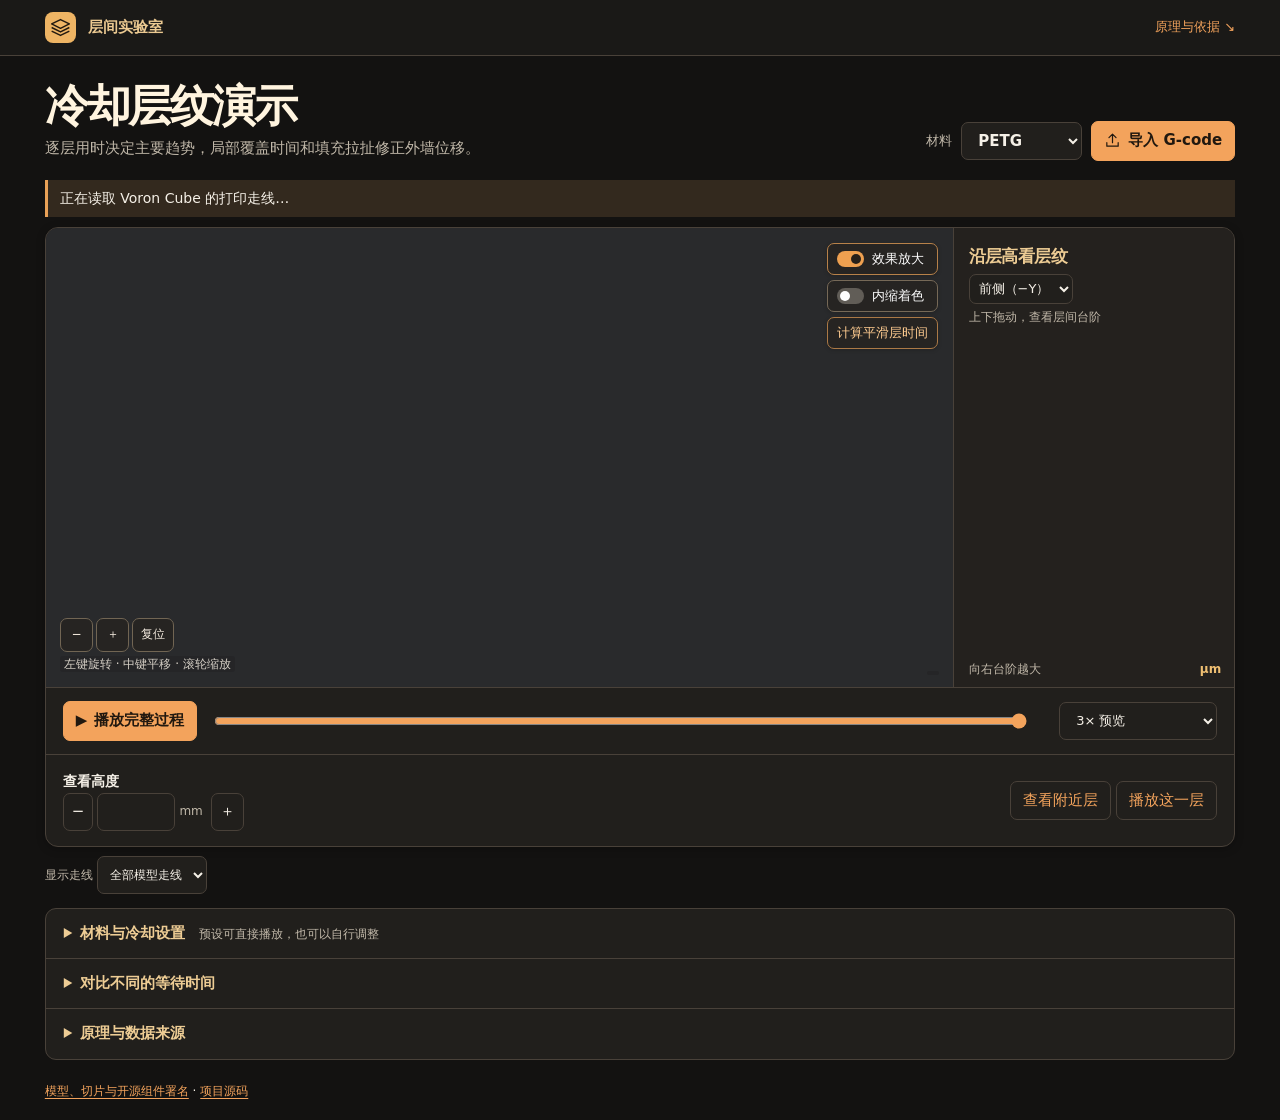
==== demo/index.html @ 0f44fe1d "Use the terminal toolpath as the thermal upper boundary" ====
<!doctype html>
<html lang="zh-CN"><head><meta charset="utf-8"><meta name="viewport" content="width=device-width, initial-scale=1"><meta name="color-scheme" content="dark"><title>冷却层纹演示 · 层间实验室</title><style>
:root{color-scheme:dark;--ink:#f5f0e7;--sub:#c1b8a9;--line:#494139;--surface:#211f1c;--paper:#131211;--accent:#f3a35c;--amber:#efbf72;--mono:"IBM Plex Mono",Consolas,monospace;--sans:"Instrument Sans","Microsoft YaHei UI","PingFang SC",system-ui,sans-serif}*{box-sizing:border-box}body{margin:0;background:var(--paper);font:15px/1.55 var(--sans);color:var(--ink)}h1,h2,h3,p{margin:0}button,input,select{font:inherit}button,select,summary,input[type=range]{cursor:pointer}button,select,input[type=number]{border:1px solid var(--line);border-radius:7px;background:var(--surface);color:var(--ink);padding:7px 12px;min-height:38px}button:hover,select:hover{border-color:var(--accent)}button:disabled{opacity:.48;cursor:default}button:focus-visible,select:focus-visible,input:focus-visible,a:focus-visible,summary:focus-visible,canvas:focus-visible{outline:3px solid #ffb878;outline-offset:2px}[hidden]{display:none!important}a{color:var(--accent);text-underline-offset:3px}.shell{width:min(1370px,calc(100% - clamp(24px,7vw,108px)));margin:auto}.mast{border-bottom:1px solid var(--line);background:#1a1917}.mast .shell{height:55px;display:flex;align-items:center;gap:12px}.brand{font-weight:760}.brandicon{width:31px;height:31px;border-radius:8px;background:var(--accent);display:grid;place-items:center;color:white}.brandicon svg{width:23px}.mast a{margin-left:auto;font-size:13px;text-decoration:none}.intro{display:flex;justify-content:space-between;gap:20px;align-items:flex-end;padding:25px 0 19px}.intro h1{font-size:clamp(29px,3.4vw,46px);letter-spacing:-.05em;line-height:1.18}.intro p{margin-top:5px;color:var(--sub)}.choose{display:flex;gap:9px;align-items:center;flex-wrap:wrap}.choose label{color:var(--sub);font-size:13px}.choose select{font-weight:650}.upload,.primary{background:var(--accent);border-color:var(--accent);color:white;font-weight:650;display:inline-flex;align-items:center;justify-content:center;gap:7px}.upload svg,.primary svg,.icon svg{width:17px;height:17px;stroke:currentColor;fill:none;stroke-width:1.7;stroke-linejoin:round;stroke-linecap:round}.status{padding:8px 12px;border-left:3px solid #e9a157;margin-bottom:10px;background:#33291e;font-size:14px}.plateBox{display:flex;gap:9px;align-items:center;margin:6px 0}.lab{border:1px solid var(--line);border-radius:13px;overflow:hidden;background:var(--surface);box-shadow:0 2px 8px #00000040}.core{display:grid;grid-template-rows:minmax(0,1fr);grid-template-columns:minmax(0,1fr) clamp(215px,22vw,293px);height:clamp(390px,51vh,570px)}.viewport{position:relative;min-height:0;contain:strict;background:#292a2c;color:#f4f0e9;overflow:hidden;min-width:0}.stage{position:absolute;inset:0;width:100%;height:100%;display:block;cursor:grab;touch-action:none}.stage:active{cursor:grabbing}.stageHead{position:absolute;z-index:1;inset:15px 15px auto 18px;display:flex;justify-content:space-between;gap:12px;align-items:start;pointer-events:none}.stageHead h2{font:650 clamp(18px,2.1vw,27px)/1.2 var(--sans);letter-spacing:-.035em;overflow-wrap:anywhere}.modelTitle{max-width:65%;text-shadow:0 1px 4px #171719;background:linear-gradient(100deg,#252527db,#25252700)}.modelTitle small,.stageBottom small{color:#d6d0c6;font-size:12px}.switch{pointer-events:auto;display:flex;align-items:center;gap:8px;background:#262422f2;border-color:#766957;color:white;font-size:13px;white-space:nowrap;line-height:1.25}.switch i{position:relative;width:27px;height:16px;border-radius:10px;background:#615d57}.switch i::before{content:"";position:absolute;left:3px;top:3px;width:10px;height:10px;border-radius:50%;background:white;transition:transform .22s ease}.switch[aria-checked=true] i{background:#eea050}.switch[aria-checked=true] i::before{transform:translateX(11px);background:#26201a}@media(prefers-reduced-motion:reduce){.switch i::before{transition:none}}.stageBottom{pointer-events:none;position:absolute;left:14px;right:14px;bottom:12px;display:flex;justify-content:space-between;align-items:flex-end;gap:8px}.stageBottom>*{pointer-events:auto}.tools{display:flex;gap:3px;align-items:center;flex-wrap:wrap}.tools button{background:#262422f2;color:#f7eee1;border-color:#716553;min-height:34px;font-size:12px;padding:5px 8px}.tools .icon{width:33px;display:grid;place-items:center}.legend{color:#f4e4ce;font-size:12px;line-height:1.5;display:flex;align-items:center;gap:5px;text-shadow:0 1px 2px #000}.legend i{width:clamp(42px,5vw,76px);height:7px;border-radius:4px}.pin{position:absolute;pointer-events:none;display:flex;gap:5px;align-items:center;transform:translate(-3px,-50%);color:#ffe3a9;font:11px var(--mono)}.pin i{width:7px;height:7px;border:1.5px solid #ffc27d;border-radius:50%;background:#493622}.pin b{background:#292118eb;padding:2px 4px;border-radius:3px}.fallback{font-size:10px;color:#d0c2b0}.rail{min-width:0;min-height:0;overflow:hidden;padding:15px 13px 9px 15px;background:#24211e;display:flex;flex-direction:column;border-left:1px solid var(--line)}.rail h2{font-size:17px;letter-spacing:-.035em}.rail small{font-size:12px;color:var(--sub)}.profileBox{position:relative;flex:1 1 0;min-height:0;min-width:0;contain:strict}.profile{display:block;position:absolute;inset:0;width:100%;height:100%;touch-action:none;cursor:ns-resize}.railFoot{display:flex;justify-content:space-between;font-size:12px;color:var(--sub)}.railFoot b{color:var(--amber)}.transport{display:flex;align-items:center;gap:15px;padding:13px 17px;border-top:1px solid var(--line);border-bottom:1px solid var(--line)}.primary{min-width:130px}.clock{font:13px var(--mono);font-variant-numeric:tabular-nums;color:var(--sub);white-space:nowrap}#progress{accent-color:var(--accent);min-width:48px;flex:1;height:30px}.transport select{font-size:13px}.inspect{display:grid;grid-template-columns:auto minmax(0,1fr) auto;gap:16px;align-items:center;padding:15px 17px}.inspect label{font-weight:680;font-size:14px}.heightCtl{display:flex;align-items:center;gap:4px}.heightCtl input{width:78px;padding:5px;text-align:center;font:600 14px var(--mono)}.heightCtl button{padding:5px 8px}.heightCtl span{font-size:12px;color:var(--sub);margin-right:4px}.insight{font-size:14px}.insight b{color:var(--amber)}.insight small{color:var(--sub);font-size:12px;display:block}.plain{color:var(--accent);background:transparent}.extras{margin:14px 0 22px;border:1px solid var(--line);border-radius:11px;background:var(--surface)}details{padding:0 18px}details+details{border-top:1px solid var(--line)}summary{padding:13px 0;font-weight:650}summary span{font-weight:400;font-size:12px;color:var(--sub);margin-left:9px}.inner{padding:0 0 16px}.fields{display:grid;grid-template-columns:repeat(4,minmax(0,1fr));gap:12px}.fields label{display:flex;flex-direction:column;color:var(--sub);font-size:13px;gap:4px}.fields input{width:100%;font-family:var(--mono)}.actions{display:flex;gap:10px;align-items:center;margin:10px 0}.actions button,.actions select{font-size:13px}.hint,.sources p,.sources li{color:var(--sub);font-size:13px}.sources{display:grid;gap:9px}.sources h3{font-size:15px}.sources ul{margin:0;padding-left:21px}.sources code{overflow-wrap:anywhere}.sources p{line-height:1.75}.provenance{display:flex;justify-content:space-between;align-items:center;gap:8px;font-size:12px;color:var(--sub);margin:9px 0}.provenance button{background:none;border:0;padding:0;color:var(--accent);min-height:26px}.mobileOnly{display:none}
@media(max-width:820px){.shell{width:calc(100% - 26px)}.intro{align-items:start;flex-direction:column;gap:12px}.core{grid-template-columns:minmax(0,1fr) 190px}.inspect{grid-template-columns:auto 1fr}.insight{grid-column:1/-1;grid-row:2}.inspect>.plain{justify-self:end}.stageBottom{align-items:end}.stageHead{left:12px;right:9px}.stageHead h2{font-size:18px}.fields{grid-template-columns:repeat(3,1fr)}}
@media(max-width:600px){.shell{width:calc(100% - 16px)}.mast .shell{height:44px}.intro{padding:16px 3px 12px}.intro p{font-size:13px}.choose{gap:6px}.choose label{font-size:12px}.choose select,.upload{font-size:13px;padding:5px 7px}.core{height:368px;grid-template-columns:minmax(0,1fr) clamp(90px,25vw,144px)}.rail{padding:8px 4px 8px 5px}.rail h2{font-size:13px}.rail small,.railFoot{font-size:10px}.railFoot{display:block}.stageHead{left:8px;top:8px;flex-direction:column;gap:5px}.modelTitle{max-width:100%}.stageHead h2{font-size:15px}.modelTitle small{font-size:10px}.switch{font-size:11px;padding:4px 6px;min-height:28px}.stageBottom{left:6px;right:6px;bottom:6px;flex-direction:column-reverse;align-items:start;gap:5px}.stageBottom small{display:none}.tools{gap:2px}.tools button{padding:4px 5px;min-height:30px}.tools .icon{width:28px}.legend,.colorbar{display:flex;align-items:center;gap:5px}.transport{display:grid;grid-template-columns:1fr auto auto;gap:6px;padding:10px}.primary{min-width:0;justify-self:start;font-size:13px}.transport #progress{grid-column:1/-1;width:100%;grid-row:2}.transport select,.clock{font-size:11px}.inspect{padding:10px;gap:7px}.inspect label{font-size:12px}.heightCtl button,.heightCtl input,.inspect>.plain{min-height:32px;font-size:12px}.heightCtl input{width:62px}.insight{font-size:13px}.fields{grid-template-columns:repeat(2,minmax(0,1fr))}summary span{display:none}.actions{flex-wrap:wrap}.provenance{align-items:start}.desktopOnly{display:none}.mobileOnly{display:inline}.pin b{font-size:9px}}@media(max-width:360px){.heightCtl{gap:1px}.transport{gap:3px}.core{grid-template-columns:minmax(0,1fr) 82px}.tools button{font-size:11px}}
.provenance{flex-wrap:wrap}.pathOptions{display:flex;flex-wrap:wrap;gap:8px 14px;align-items:center}.pathOptions label{white-space:nowrap}.pathOptions select{font-size:inherit;padding:5px 8px}
#freshLine{position:absolute;left:0;top:0;pointer-events:none;z-index:2}#freshLine{height:3px;background:#ffa044;transform-origin:0 50%;border-radius:2px}.layerActions{display:flex;gap:5px;flex-wrap:wrap;justify-content:end}

.brandicon,.upload,.primary{color:#21180f}.brandicon{background:#eeb464}.brand{color:#ebc991}.intro h1{color:#fff4df}.plain:hover,.mast a:hover{text-decoration:underline}
.upload:hover,.primary:hover{background:#ffb675}.stageBottom small{background:#252527d9;border-radius:3px;padding:1px 4px}
.bedGrid{position:absolute;inset:0;width:100%;height:100%;display:block;pointer-events:none}
.stageHead .switch,.stageBottom .switch{box-shadow:0 1px 4px #0003}.switch[aria-checked=true]{border-color:#b78149}
.colorbar{display:flex;align-items:flex-end;flex-direction:column;gap:6px}
.legend,.filamentKey{background:#252527e8;border-radius:4px;padding:2px 6px}
.filamentKey{display:flex;gap:5px;align-items:center;flex-wrap:wrap;max-width:180px;color:#f0e9de;font-size:12px;line-height:1.5}
.filamentKey i{width:12px;height:12px;border:1px solid #b5aea5;border-radius:50%;display:inline-block}
.fieldSwitch{min-height:32px;padding:5px 9px}.rail h2,summary{color:#edcc94}.legend{white-space:nowrap;font-variant-numeric:tabular-nums}
@media(max-width:600px){.colorbar{flex-direction:row-reverse;align-items:center;flex-wrap:wrap;justify-content:flex-end}.filamentKey,.legend{font-size:10px}.fieldSwitch{min-height:28px}.filamentKey{max-width:82px}.filamentKey i{width:9px;height:9px}}
#probeSide{align-self:flex-start;max-width:100%;font-size:13px;min-height:30px;padding:3px 5px;margin:4px 0}
@media(max-width:600px){#probeSide{font-size:11px;padding:2px 0}}
.lateralChoice{display:inline-flex;align-items:center;gap:8px;font-weight:650;cursor:pointer}.lateralChoice input{margin:0;width:17px;height:17px;accent-color:var(--accent)}.lateralHint{margin:3px 0 14px}
.playClocks{display:grid;gap:2px;font:13px var(--mono);font-variant-numeric:tabular-nums;white-space:nowrap}
.playClocks .clock{color:var(--sub);font-size:.82em}
@media(max-width:720px){.playClocks{font-size:11px}}
@media(max-width:600px){.core{grid-template-columns:minmax(0,1fr) clamp(114px,28vw,152px)}}
</style><link rel="stylesheet" href="smooth.css?v=preview-busy-2"></head><body>
<script src="voron-gcode.js"></script><script src="smooth-package.js?v=live-curve-1"></script><script src="smooth-example.js?v=live-curve-1"></script><script src="smooth-worker.js?v=live-curve-1"></script><script src="slicer-open.js"></script><script src="smooth-cache.js?v=live-curve-2"></script><script src="smooth-ui.js?v=preview-busy-1"></script>
<header class="mast"><div class="shell"><span class="brandicon" aria-hidden="true"><svg viewBox="0 0 26 26" fill="none" stroke="currentColor" stroke-width="1.6" stroke-linejoin="round"><path d="m3 9 10-5 10 5-10 5zM3 13l10 5 10-5M3 17l10 5 10-5"/></svg></span><span class="brand">层间实验室</span><a id="helpLink" href="#basis">原理与依据 ↘</a></div></header>
<main class="shell"><div class="intro"><div><h1>冷却层纹演示</h1><p>逐层用时决定主要趋势，局部覆盖时间和填充拉扯修正外墙位移。</p></div><div class="choose"><label for="material">材料</label><select id="material"><option value="pla">PLA</option><option value="petg" selected>PETG</option><option value="plaCF">PLA-CF</option><option value="petgHF">PETG-HF</option><option value="tpu95">TPU-95A</option><option value="tpu75">TPU-75A</option><option value="pa6CF">PA6-CF</option><option value="abs">ABS</option><option value="custom">自定义材料</option></select><button id="upload" class="upload"><svg aria-hidden="true" viewBox="0 0 24 24"><path d="M12 15V3m-5 5 5-5 5 5M4 15v5h16v-5"/></svg>导入 G-code</button><input id="file" type="file" accept=".gcode,.gco,.gc,.gcode.3mf,.3mf" hidden></div></div>
<p id="materialNote" class="status" role="status" hidden></p><div id="fileStatus" class="status" role="status" hidden></div><div id="plateBox" class="plateBox" hidden><label for="plate">选择打印盘</label><select id="plate"></select><button id="loadPlate">载入这盘</button></div>
<div class="lab"><div class="core"><section class="viewport" id="viewport" aria-label="模型预览"><canvas id="bedGrid" class="bedGrid" aria-hidden="true"></canvas><canvas id="stage" class="stage" tabindex="0" aria-label="打印模型。左键拖动旋转，按住中键拖动平移，滚轮缩放。方向键旋转，Shift 加方向键平移，Home 复位。"></canvas><div class="stageHead"><div class="modelTitle"><h2 id="modelTitle"></h2><small id="dimensions"></small><br><span id="fallback" class="fallback" hidden>二维投影</span></div><div class="viewSwitches" role="group" aria-label="3D 视图开关"><button id="amplify" type="button" role="switch" aria-checked="true" title="开启时按 20 倍显示冷缩位移，关闭时按原始比例显示" class="switch"><i aria-hidden="true"></i><span>效果放大</span></button><button type="button" class="switch fieldSwitch" id="color" role="switch" aria-checked="false"><i aria-hidden="true"></i><span>内缩着色</span></button><button type="button" class="switch" id="smoothSwitch" aria-controls="smoothPanel"><i aria-hidden="true"></i><span id="smoothAction">计算平滑层时间</span></button></div></div>
<i id="freshLine" aria-hidden="true" hidden></i><div class="pin" id="pin" hidden><i></i><b id="pinZ"></b></div><div class="stageBottom"><div><div class="tools"><button id="zout" class="icon" aria-label="缩小" title="缩小">−</button><button id="zin" class="icon" aria-label="放大" title="放大">＋</button><button id="home" title="恢复初始视角">复位</button></div><small>左键旋转 · 中键平移 · 滚轮缩放</small></div><div class="colorbar"><div class="filamentKey" id="filamentKey" aria-label="切片耗材颜色"></div><div class="legend" id="legend" title="蓝色内缩少，红色内缩多。颜色表示区域自身的收缩量。色阶取自原始走线冷却后的外墙，播放和平滑前后共用。" hidden><span>内缩</span><span id="colorLow"></span><i aria-hidden="true"></i><span id="colorHigh"></span></div></div></div></section>
<aside class="rail"><h2 id="railTitle">沿层高看层纹</h2><select id="probeSide" aria-label="观察哪一侧的外墙" title="按打印板方向选择外墙"><option value="0">前侧（−Y）</option><option value="1">后侧（+Y）</option><option value="2">左侧（−X）</option><option value="3">右侧（+X）</option></select><small>上下拖动，查看层间台阶</small><div id="profileBox" class="profileBox"><canvas id="profile" class="profile" tabindex="0" role="slider" aria-label="沿模型高度查看附近层" aria-orientation="vertical"></canvas></div><div id="profileKey" class="profileKey" hidden><span class="keyOriginal">原始</span><span class="keySmooth">平滑后</span></div><div class="railFoot" id="railFoot"><span>向右台阶越大</span><b title="1 微米等于 0.001 毫米">µm</b></div></aside></div>
<div class="transport"><button id="play" class="primary"><span aria-hidden="true" id="playSym">▶</span><span id="playLabel">播放完整过程</span></button><input id="progress" aria-label="打印与冷却进度" type="range" min="0" max="10000" value="10000"><div class="playClocks"><span id="previewClock"></span><span id="clock" class="clock"></span></div><select id="speed" aria-label="播放速度"><option value=".5">0.5× 预览</option><option value="1">1× 预览</option><option value="2">2× 预览</option><option value="3" selected>3× 预览</option><option value="4">4× 预览</option><option value="0">打印机原速</option><option value="-1">整件快览（12 秒）</option></select></div>
<div class="inspect"><div><label for="height">查看高度</label><div class="heightCtl"><button id="down" aria-label="降低一层">−</button><input type="number" id="height" step="any" inputmode="decimal"><span>mm</span><button id="up" aria-label="升高一层">＋</button></div></div><div class="insight"><b id="phase"></b><span id="message"></span><small id="detail"></small></div><div class="layerActions"><button class="plain" id="whole">查看附近层</button><button class="plain" id="layerPlay" title="从当前层开头逐线回放">播放这一层</button></div></div></div>
<section id="smoothPanel" class="smoothPanel" aria-label="层时间平滑" hidden>
 <div class="smoothHeading"><div><h2>层时间平滑</h2><p>调节填充速度，让相邻层的打印时间过渡得更平缓。</p></div>
 <div class="exportWrap"><div class="splitButton"><button type="button" id="smoothExport" disabled>导出平滑 G-code</button><button type="button" id="exportMenuButton" aria-label="选择切片器打开 G-code" aria-expanded="false" aria-controls="exportMenu" disabled>▾</button></div>
 <div id="exportMenu" class="exportMenu" hidden><button type="button" data-slicer="bambu">在 Bambu Studio 中打开</button><button type="button" data-slicer="orca">在 OrcaSlicer 中打开</button></div></div></div>
 <div class="smoothControls"><div class="strengthCtl"><div class="strengthLabel"><label for="strength">平滑度 <output id="strengthValue" for="strength">自动</output></label><span class="strengthActions"><button type="button" id="calculateStrength" hidden>重试走线复核</button><button type="button" id="smoothAuto" aria-pressed="true">自动选参</button></span></div>
 <input id="strength" type="range" min="0" max="100" step="0.5" value="65" aria-describedby="strengthHint"><small id="strengthHint">拖动预览每层用时和时间成本。松手后按实际走线更新 3D。</small></div>
 <div class="timeMetric"><span>平滑后预计整盘用时</span><strong id="smoothTotal">—</strong></div><div class="timeMetric"><span>相对原盘</span><strong id="smoothCost">—</strong></div></div>
 <div class="chartHead"><h3>每层打印时间</h3><div class="profileKey"><span class="keyOriginal">原始</span><span class="keySmooth">平滑后</span></div></div>
 <svg id="timeCurve" role="img" aria-label="原始与平滑后的逐层打印时间对比" viewBox="0 0 700 160"></svg>
 <div class="smoothFoot"><span id="smoothStatus" role="status"></span><span id="layerReadout"></span></div></section>
<div class="provenance"><div class="pathOptions"><label>显示走线 <select id="scope"><option value="all">全部模型走线</option><option value="walls">只看墙</option></select></label><label id="objectBox" hidden>分析物件 <select id="objectPick"></select></label></div><span id="fileInfo"></span><button id="demo" hidden>恢复 Voron 示例</button></div>
<div class="extras"><details id="settings"><summary>材料与冷却设置 <span>预设可直接播放，也可以自行调整</span></summary><div class="inner"><label class="lateralChoice"><input id="includePull" type="checkbox" checked>考虑填充牵拉</label><p class="hint lateralHint">按连通区域内已经铺设的填充估算牵拉，附加位移最多为该点基础位移的 0.5%。</p><div class="fields" id="fields"></div><div class="actions"><button id="apply" class="primary">应用参数</button><button id="restore">恢复材料预设</button></div><p class="hint" id="freeEstimate"></p><p class="hint" id="paramNote" role="status"></p></div></details>
<details><summary>对比不同的等待时间</summary><div class="inner"><div class="actions"><label for="scenario">每层打印多久</label><select id="scenario"><option value="raw">按原切片</option><option value="equal">每层用时相同</option><option value="delay">让这个高度多等 12 秒</option></select></div><p class="hint" id="scenarioNote"></p></div></details>
<details id="basis"><summary>原理与数据来源</summary><div class="inner sources"><section><h3>为什么会有一道纹？</h3><p>刚挤出的塑料遇冷会缩，下层会牵住它。这个演示假设，上面再盖一层后，它能继续向里移动的份额又少了一些。相邻两层等的时间不同，就可能在同一面墙上留下高低差。打开「内缩着色」后，颜色显示内缩量，1 微米（µm）等于 0.001 毫米。等距细线是每一层挤出线自身的纹理。Prusa 的 Benchy 案例还观察到填充结构和打印次序的影响。<a href="https://help.prusa3d.com/article/the-benchy-hull-line_124745">Prusa 工程案例</a> · <a href="https://doi.org/10.1016/j.procir.2026.01.109">PETG 打印热历史研究</a></p></section>
<section><h3>材料参数与收缩率</h3>
<p>仿真需要知道一段线每降 1 °C 会缩短多少，这个量叫线膨胀系数。三种材料采用同一研究中打印试条的测量值，单位为 µm/(m·K)。PLA 为 84.9，PETG 为 78.0（试验使用 CPE 型 PETG），短碳纤维填充的 PLA-CF 为 38.5。这些数值是 −80 至 40 °C 的平均值。模型将其近似用于环境温度至玻璃化温度之间，并在 XY 平面使用同一个系数。纤维的含量和取向会影响实际结果。<a href="https://cronfa.swan.ac.uk/Record/cronfa59454/Download/59454__22455__e558b89b376c45b59c1876ab41790168.pdf">打印试条膨胀实验，表 62</a></p>
<p>三款对应材料的厂家数据表给出了玻璃化温度和 23 °C 下的模塑收缩率（ISO 294）。下列百分数用于查阅。仿真计算采用上面的线膨胀系数。</p>
<ul><li>PLA 的玻璃化温度为 63 °C，模塑收缩率为 0.1–0.3%。<a href="https://www.sunlu.com/public/upload/file/20260325/41f54cbe-97b7-4e75-b876-de77a57d4ed0.pdf?filename=TDS%28English%29">PLA 数据表</a></li>
<li>PETG 的玻璃化温度为 79.4 °C，模塑收缩率为 0.1–0.5%。<a href="https://media.sunlu.com/prod/20260327/67b08c19-2c1c-4fbf-a4a0-573a320abf3c.pdf?filename=TDS">PETG 数据表</a></li>
<li>PLA-CF 的玻璃化温度为 59 °C，模塑收缩率为 0.3–1.1%。另一款短纤维配方的玻璃化温度为 61.8 °C，数据表将热收缩率列为 N/A。<a href="https://www.sunlu.com/public/upload/file/20260325/84db2524-fd9f-4147-ae13-f57ec3cdacf0.pdf?filename=TDS%28%E4%B8%AD%E6%96%87%29">PLA-CF 数据表</a> · <a href="https://www.poly-maker.jp/download/TDS/PolyLite_PLA-CF_TDS_US_5.1.pdf">另一配方数据表</a></li></ul>
<p>实际打印件还受到走线、附着和冷却工况影响。一组同机实验中，PLA 成品相对设计尺寸在 X、Y 方向分别缩短约 0.63%、0.35%，PETG 分别缩短约 0.76%、0.54%。这些是整件尺寸变化。右侧曲线表示冷却造成的相邻外墙台阶，单位为微米。<a href="https://ieworldconference.org/content/WP2021/Papers/GDRKMCC_21_35.pdf">打印件尺寸实验，表 1</a></p>
<p>用于比较的 PLA、PETG、PLA-CF 和 PA6-CF 均取 25 °C 环境温度。PLA 和 PLA-CF 的沉积温度取 220 °C，PETG 取 255 °C。ABS 沿用原有演示工况，空气温度为 50 °C，沉积温度为 260 °C，玻璃化温度和线膨胀系数取 92 °C 和 86 µm/(m·K)。冷却时间常数和附着约束可按实测值调整。<a href="https://doi.org/10.3390/ma17184668">ABS 打印试样，表 2</a></p>
<p><strong>PA6-CF</strong> 采用大尺寸颗粒挤出试验中的 40% 短碳纤维 PA6。该研究的喷嘴为 280 °C，DSC 测得玻璃化温度为 67 °C。打印样条沿走线方向的线膨胀系数为 3.2 µm/(m·K)，沿层高为 70 µm/(m·K)。预设取沿线值近似外墙一圈的长度变化，碳纤维含量、方向、结晶和水分都会限制这一结果的适用范围。另一款 20% 碳纤维耗材的厂家试件标称为 40 mm，打印后 XY 为 40.10 mm，Z 为 39.90 mm。<a href="https://pegoretti.dii.unitn.it/resources/Untitled-Folder/Papers/322-Barera_JMEP-2023.pdf">打印方向与热膨胀实验，图 5</a> · <a href="https://fiberon.polymaker.com/wp-content/uploads/TDS_FIBERON-PA6-CF20_V1.0_EN.pdf">20% 碳纤维配方尺寸试验</a></p>
<p><strong>PETG-HF</strong> 的参考配方玻璃化温度为 66 °C，喷嘴推荐范围为 230–260 °C。查阅的高速配方资料中缺少有测量条件的线膨胀系数。预览按 PLA 的自由线收缩率和对应热历史估算。填入对应配方的实测系数后可作为自定义材料计算。<a href="https://store.bblcdn.com/s6/default/20423d7f839c4a66b9712508549c68b4/Bambu_PETG_HF_TDS.pdf">高流量配方数据表</a> · <a href="https://media.sunlu.com/prod/20260710/59051801783648775891.pdf?filename=TDS">另一高速配方数据表</a></p>
<p><strong>TPU-95A、TPU-75A</strong> 的数字表示邵氏 A 硬度。95A 参考配方的玻璃化温度为 −25 °C，推荐喷嘴温度为 220 °C。75A 参考配方推荐 240–250 °C。两种 TPU 暂无适用的收缩参数，预览沿用原走线与时序，按 PLA 的收缩率及热参数演示。预测弹性外墙冷却后的位移还需描述硬段、软段和随时间松弛的应力。<a href="https://move.forward-am.com/hubfs/AES%20Documentation/Flexible%20Filaments/TPU%2095A/TDS/Ultrafuse_TPU-95A_TDS_EN_v1.0.pdf?hsLang=en">95A 配方数据表</a> · <a href="https://kexcelled3d.com/products/the-k8-tpu-75a">75A 配方资料</a> · <a href="https://doi.org/10.3390/polym13203551">打印 TPU 的热转变实验</a></p></section>
<section><h3>走线、冷却和附着怎么计算？</h3>
<p>「预览」显示观看用时，3× 会把 1× 的观看时间缩短到三分之一。整件 1× 预览按层数安排在 24 秒至 3 分钟内。「播放这一层」会把观看时间留给选中的层。打印时，银灰色喷嘴按当前 G-code 时刻显示位置，橙线标出当前挤出段。空移时喷嘴跟随移动，停留时保持原位，打印结束后隐藏。「仿真」时钟用于计算冷却和层间附着，选择「打印机原速」可按这个时钟观看。「整件快览」用约 12 秒播放整件。</p><p>开启「效果放大」时，已沉积模型的冷缩位移按 20 倍显示，曲线和读数仍为仿真估算值。外墙和填充的位移不同时，放大后两条走线可能相互遮挡，让外墙的颜色看起来断续。选「只看墙」可以单独检查外墙，再关闭「效果放大」对照原始比例。</p><p>喷嘴几何取自 <a href="https://github.com/OrcaSlicer/OrcaSlicer/blob/v2.5.1/resources/profiles/BBL/bbl-3dp-hotend.stl">OrcaSlicer 2.5.1 的 BBL 热端模型</a>（AGPL-3.0），本页缩小显示。深色打印板沿用 <a href="https://github.com/bambulab/BambuStudio/blob/master/src/slic3r/GUI/PartPlate.cpp">Bambu Studio 网格</a>的 10 mm 间距和 50 mm 主线。</p>
<p>每个采样点按本处沉积时刻开始冷却。长直线分段插值，保留端点和走线顺序。顶、底高度相接时，按上下两条线的宽度和中心线距离估算局部搭接率。机械约束综合了搭接率、下层冷却后的刚度和界面黏结程度。以两侧初温的均值估算界面初温，用界面高于玻璃化温度的持续时间近似黏结程度。下层较冷可能更硬，同时界面可黏结的时间也可能更短。相连份额还会随下方线段在粘合之后的继续冷缩而移动，这里只近似传递一层。床面单独处理；有空气间隙的支撑或悬空处取零直接接触。多个接触候选取搭接最大的线段。上层覆盖也按本处实际到访时刻计算，覆盖后允许短时再加热，后续收缩受到额外约束。右侧曲线估计冷却给相邻两层外墙增加了多大的台阶（µm）。两层一起平移时，曲线读数为零。20 倍放大只影响模型显示。内缩着色显示各点相对本区域中心的收缩量。</p>
<p>相邻两层共同冷却。整层用时和下层余温决定 98% 的收缩应变，同一点的覆盖时差和搭接约束占 2%。同层各处共用一条主冷却曲线，贴床处另受热床限制。同一高度上，挤出线按实际线宽接触分区。每个区域绕自己的外墙范围中点收缩，所以同样的层时间变化在大船壳和独立小柱上产生的位移不同。下层搭接仍参与约束。在走线分开或汇合的高度，按下层实际搭接面积估计支撑位置的移动。每个区域承接一个整体平移，随后独立冷缩。缺少外墙标签时依次采用其他墙和所有走线的范围。填充可额外牵拉最多 0.5% 的基础位移。权重是用于对比切片的预设，尚待实物标定。相关实验研究讨论了沉积热历史和机械变形。<a href="https://doi.org/10.3390/polym14173482">ABS 热力耦合与试验对照</a> · <a href="https://doi.org/10.1039/C7SM00950J">NIST 层间焊合实验</a></p><p>内置 Voron Design Cube V8 来自工作区切片，署名煤球，许可 BY。原切片使用磨砂 PETG。示例使用项目的加减速估时，参考点到访时刻用于调整对照实验的时间轴。曲线可沿前、后、左、右观察。在所选侧横向取最多 41 处，配对上下两层能搭接且朝向相近的可见外墙。比较两层沿墙面法线的冷却位移差，取绝对值的第 90 百分位，作为该层较明显台阶的代表值。首层受热床约束，曲线从第 3 层与第 2 层的比较开始。其余空白处表示没有可比较的外墙。左轴是切片高度，右轴是对应的层号。左右前后依打印板坐标，物件朝向取决于摆盘。若文件头提供模型打印总时长，按其统一校准各段用时。与内置示例内容完全相同的文件沿用其运动规划估时。换料、加速度和加热等待会使局部估时与真机有差异。</p><p>回放按实际顺序绘制模型的墙、填充、顶底面和桥接。「只看墙」保留内墙、外墙和悬垂墙。两种视图使用同一条时间轴，填充、支撑、擦料塔、空移和显式停留的用时都影响外墙等待时间。多物件切片可按识别到的物件编号切换，整盘用时共用。相邻层的局部接触参与计算，同层的墙与填充只要实际接触就参与传力。最后保留约八个冷却时间常数。等间隔与单层延时是对照实验。资料检索截至 2026-11-23。</p></section></div></details></div><p class="sourceCredit"><a href="licenses/NOTICES.html">模型、切片与开源组件署名</a> · <a href="https://github.com/Alexx-Powered/layer-time-smoother">项目源码</a></p></main>
<script type="application/octet-stream" id="hotendSTL">Umhpbm9jZXJvcyBCaW5hcnkgU1RMICggU2VwIDI1IDIwMjMgKQ0KICAgICAgICAgICAgICAgICAgICAgICAgICAgICAgICAgICAgICAgDQpwAgAAbyw5P4m7cz717iU/gTw6P40Lpz4AAAAAAmchP1Ugjz6uawA+XNwuP/lO9T2uawA+AABvLDk/ibtzPvXuJT+BPDo/jQunPgAAAABc3C4/+U71Pa5rAD6i8Uk/3yYPPgAAAAAAAHWiQj8a4y499e4lP6LxST/fJg8+AAAAAFzcLj/5TvU9rmsAPmdGMT8SNkW9rmsAPgAAdaJCPxrjLj317iU/ovFJP98mDz4AAAAAZ0YxPxI2Rb2uawA+9cJMPyQrZr0AAAAAAADhFyM/EpHVPvXuJT+ctR4/ZyH7PgAAAAAl0Qk/8ivXPq5rAD4CZyE/VSCPPq5rAD4AAOEXIz8SkdU+9e4lP5y1Hj9nIfs+AAAAAAJnIT9VII8+rmsAPoE8Oj+NC6c+AAAAAAAA49Q+P8FEH7717iU/9cJMPyQrZr0AAAAAZ0YxPxI2Rb2uawA+BHsoP2PmWb6uawA+AADj1D4/wUQfvvXuJT/1wkw/JCtmvQAAAAAEeyg/Y+ZZvq5rAD5Uf0I/kFB+vgAAAAAAAAHmAT8/WxE/9e4lP1568j4EDR8/AAAAAHhs0z7XRgg/rmsAPiXRCT/yK9c+rmsAPgAAAeYBPz9bET/17iU/XnryPgQNHz8AAAAAJdEJP/Ir1z6uawA+nLUeP2ch+z4AAAAAAAATBi4/2LOvvvXuJT9Uf0I/kFB+vgAAAAAEeyg/Y+ZZvq5rAD6hExU/49K5vq5rAD4AABMGLj/Ys6++9e4lP1R/Qj+QUH6+AAAAAKETFT/j0rm+rmsAPs/ZKz/J4Ni+AAAAAAAA2LOvPhMGLj/17iU/3cGYPomyNT8AAAAAxoyGPjquGz+uawA+eGzTPtdGCD+uawA+AADYs68+EwYuP/XuJT/dwZg+ibI1PwAAAAB4bNM+10YIP65rAD5eevI+BA0fPwAAAAAAAD9bET8B5gG/9e4lP8/ZKz/J4Ni+AAAAAKETFT/j0rm+rmsAPofF8D61CPq+rmsAPgAAP1sRPwHmAb/17iU/z9krP8ng2L4AAAAAh8XwPrUI+r6uawA+fl0KP9LoEb8AAAAAAAASkdU+4Rcjv/XuJT9+XQo/0ugRvwAAAACHxfA+tQj6vq5rAD7quag+OJoUv65rAD4AABKR1T7hFyO/9e4lP35dCj/S6BG/AAAAAOq5qD44mhS/rmsAPiKlwD63by2/AAAAAAAAibtzPm8sOb/17iU/IqXAPrdvLb8AAAAA6rmoPjiaFL+uawA+ptotPpIPIr+uawA+AACJu3M+byw5v/XuJT8ipcA+t28tvwAAAACm2i0+kg8iv65rAD4IWkI+1yQ9vwAAAAAAABrjLj11okK/9e4lPwhaQj7XJD2/AAAAAKbaLT6SDyK/rmsAPqDS8jqceSS/rmsAPgAAGuMuPXWiQr/17iU/CFpCPtckPb8AAAAAoNLyOpx5JL+uawA+6/PKuyv2P78AAAAAAADBRB++49Q+v/XuJT/r88q7K/Y/vwAAAACg0vI6nHkkv65rAD45sya+Oq4bv65rAD4AAMFEH77j1D6/9e4lP+vzyrsr9j+/AAAAADmzJr46rhu/rmsAPmYdS76JsjW/AAAAAAAA2LOvvhMGLr/17iU/Zh1LvomyNb8AAAAAObMmvjquG7+uawA+TzmgvtdGCL+uawA+AADYs6++EwYuv/XuJT9mHUu+ibI1vwAAAABPOaC+10YIv65rAD40R7++BA0fvwAAAAAAAAHmAb8/WxG/9e4lPzRHv74EDR+/AAAAAE85oL7XRgi/rmsAPiBv4L7yK9e+rmsAPgAAAeYBvz9bEb/17iU/NEe/vgQNH78AAAAAIG/gvvIr176uawA+BxwFv2ch+74AAAAAAADhFyO/EpHVvvXuJT8HHAW/ZyH7vgAAAAAgb+C+8ivXvq5rAD5tzQe/VSCPvq5rAD4AAOEXI78SkdW+9e4lPwccBb9nIfu+AAAAAG3NB79VII++rmsAPuyiIL+NC6e+AAAAAAAAbyw5v4m7c7717iU/7KIgv40Lp74AAAAAbc0Hv1Ugj76uawA+x0IVv/lO9b2uawA+AABvLDm/ibtzvvXuJT/soiC/jQunvgAAAADHQhW/+U71va5rAD4NWDC/3yYPvgAAAAAAAHWiQr8a4y699e4lPw1YML/fJg++AAAAAMdCFb/5TvW9rmsAPtKsF78SNkU9rmsAPgAAdaJCvxrjLr317iU/DVgwv98mD74AAAAA0qwXvxI2RT2uawA+YCkzvyQrZj0AAAAAAADj1D6/wUQfPvXuJT9gKTO/JCtmPQAAAADSrBe/EjZFPa5rAD5v4Q6/Y+ZZPq5rAD4AAOPUPr/BRB8+9e4lP2ApM78kK2Y9AAAAAG/hDr9j5lk+rmsAPr/lKL+QUH4+AAAAAAAAEwYuv9izrz717iU/v+Uov5BQfj4AAAAAb+EOv2PmWT6uawA+GfT2vuPSuT6uawA+AAATBi6/2LOvPvXuJT+/5Si/kFB+PgAAAAAZ9Pa+49K5Pq5rAD46QBK/yeDYPgAAAAAAAD9bEb8B5gE/9e4lPzpAEr/J4Ng+AAAAABn09r7j0rk+rmsAPl2Svb61CPo+rmsAPgAAP1sRvwHmAT/17iU/OkASv8ng2D4AAAAAXZK9vrUI+j6uawA+0ofhvtLoET8AAAAAAAASkdW+4RcjP/XuJT/Sh+G+0ugRPwAAAABdkr2+tQj6Pq5rAD6BDWu+OJoUP65rAD4AABKR1b7hFyM/9e4lP9KH4b7S6BE/AAAAAIENa744mhQ/rmsAPvhxjb63by0/AAAAAAAAibtzvm8sOT/17iU/+HGNvrdvLT8AAAAAgQ1rvjiaFD+uawA+puiOvZIPIj+uawA+AACJu3O+byw5P/XuJT/4cY2+t28tPwAAAACm6I69kg8iP65rAD5q57e91yQ9PwAAAAAAABrjLr11okI/9e4lP2rnt73XJD0/AAAAAKbojr2SDyI/rmsAPlwByT2ceSQ/rmsAPgAAGuMuvXWiQj/17iU/aue3vdckPT8AAAAAXAHJPZx5JD+uawA+5XvZPSv2Pz8AAAAAAADBRB8+49Q+P/XuJT/le9k9K/Y/PwAAAABcAck9nHkkP65rAD7GjIY+Oq4bP65rAD4AAMFEHz7j1D4/9e4lP+V72T0r9j8/AAAAAMaMhj46rhs/rmsAPt3BmD6JsjU/AAAAAAAAQyxzP2gJoD4AAACAAmchP1Ugjz6uawA+AmchP1Ugjz4UxyxBXNwuP/lO9T0UxyxBAABDLHM/aAmgPgAAAAACZyE/VSCPPq5rAD5c3C4/+U71PRTHLEFc3C4/+U71Pa5rAD4AAOaYfz8gqmU9AAAAgFzcLj/5TvU9rmsAPlzcLj/5TvU9FMcsQWdGMT8SNkW9FMcsQQAA5ph/PyCqZT0AAAAAXNwuP/lO9T2uawA+Z0YxPxI2Rb0UxyxBZ0YxPxI2Rb2uawA+AAA9LVY/xjoMPwAAAIAl0Qk/8ivXPq5rAD4l0Qk/8ivXPhTHLEECZyE/VSCPPhTHLEEAAD0tVj/GOgw/AAAAACXRCT/yK9c+rmsAPgJnIT9VII8+FMcsQQJnIT9VII8+rmsAPgAAZZp6P24nUb4AAACAZ0YxPxI2Rb2uawA+Z0YxPxI2Rb0UxyxBBHsoP2PmWb4UxyxBAABlmno/bidRvgAAAABnRjE/EjZFva5rAD4Eeyg/Y+ZZvhTHLEEEeyg/Y+ZZvq5rAD4AALCVKj9o4j4/AAAAgHhs0z7XRgg/rmsAPnhs0z7XRgg/FMcsQSXRCT/yK9c+FMcsQQAAsJUqP2jiPj8AAAAAeGzTPtdGCD+uawA+JdEJP/Ir1z4UxyxBJdEJP/Ir1z6uawA+AADfh2Q/QLzmvgAAAIAEeyg/Y+ZZvq5rAD4Eeyg/Y+ZZvhTHLEGhExU/49K5vhTHLEEAAN+HZD9AvOa+AAAAAAR7KD9j5lm+rmsAPqETFT/j0rm+FMcsQaETFT/j0rm+rmsAPgAAQLzmPt+HZD8AAACAxoyGPjquGz+uawA+xoyGPjquGz8UxyxBeGzTPtdGCD8UxyxBAABAvOY+34dkPwAAAADGjIY+Oq4bP65rAD54bNM+10YIPxTHLEF4bNM+10YIP65rAD4AAGjiPj+wlSq/AAAAgKETFT/j0rm+rmsAPqETFT/j0rm+FMcsQYfF8D61CPq+FMcsQQAAaOI+P7CVKr8AAAAAoRMVP+PSub6uawA+h8XwPrUI+r4UxyxBh8XwPrUI+r6uawA+AABuJ1E+ZZp6PwAAAIBcAck9nHkkP65rAD5cAck9nHkkPxTHLEHGjIY+Oq4bPxTHLEEAAG4nUT5lmno/AAAAAFwByT2ceSQ/rmsAPsaMhj46rhs/FMcsQcaMhj46rhs/rmsAPgAAxjoMPz0tVr8AAAAAh8XwPrUI+r6uawA+h8XwPrUI+r4UxyxB6rmoPjiaFL8UxyxBAADGOgw/PS1WvwAAAACHxfA+tQj6vq5rAD7quag+OJoUvxTHLEHquag+OJoUv65rAD4AAGgJoD5DLHO/AAAAAOq5qD44mhS/rmsAPuq5qD44mhS/FMcsQabaLT6SDyK/FMcsQQAAaAmgPkMsc78AAAAA6rmoPjiaFL+uawA+ptotPpIPIr8UxyxBptotPpIPIr+uawA+AAAgqmU95ph/vwAAAACm2i0+kg8iv65rAD6m2i0+kg8ivxTHLEGg0vI6nHkkvxTHLEEAACCqZT3mmH+/AAAAAKbaLT6SDyK/rmsAPqDS8jqceSS/FMcsQaDS8jqceSS/rmsAPgAAbidRvmWaer8AAAAAoNLyOpx5JL+uawA+oNLyOpx5JL8UxyxBObMmvjquG78UxyxBAABuJ1G+ZZp6vwAAAICg0vI6nHkkv65rAD45sya+Oq4bvxTHLEE5sya+Oq4bv65rAD4AAEC85r7fh2S/AAAAADmzJr46rhu/rmsAPjmzJr46rhu/FMcsQU85oL7XRgi/FMcsQQAAQLzmvt+HZL8AAACAObMmvjquG7+uawA+TzmgvtdGCL8UxyxBTzmgvtdGCL+uawA+AACwlSq/aOI+vwAAAABPOaC+10YIv65rAD5POaC+10YIvxTHLEEgb+C+8ivXvhTHLEEAALCVKr9o4j6/AAAAAE85oL7XRgi/rmsAPiBv4L7yK9e+FMcsQSBv4L7yK9e+rmsAPgAAPS1Wv8Y6DL8AAAAAIG/gvvIr176uawA+IG/gvvIr174UxyxBbc0Hv1Ugj74UxyxBAAA9LVa/xjoMvwAAAIAgb+C+8ivXvq5rAD5tzQe/VSCPvhTHLEFtzQe/VSCPvq5rAD4AAEMsc79oCaC+AAAAAG3NB79VII++rmsAPm3NB79VII++FMcsQcdCFb/5TvW9FMcsQQAAQyxzv2gJoL4AAACAbc0Hv1Ugj76uawA+x0IVv/lO9b0UxyxBx0IVv/lO9b2uawA+AADmmH+/IKplvQAAAADHQhW/+U71va5rAD7HQhW/+U71vRTHLEHSrBe/EjZFPRTHLEEAAOaYf78gqmW9AAAAgMdCFb/5TvW9rmsAPtKsF78SNkU9FMcsQdKsF78SNkU9rmsAPgAAZZp6v24nUT4AAAAA0qwXvxI2RT2uawA+0qwXvxI2RT0UxyxBb+EOv2PmWT4UxyxBAABlmnq/bidRPgAAAADSrBe/EjZFPa5rAD5v4Q6/Y+ZZPhTHLEFv4Q6/Y+ZZPq5rAD4AAN+HZL9AvOY+AAAAAG/hDr9j5lk+rmsAPm/hDr9j5lk+FMcsQRn09r7j0rk+FMcsQQAA34dkv0C85j4AAAAAb+EOv2PmWT6uawA+GfT2vuPSuT4UxyxBGfT2vuPSuT6uawA+AABo4j6/sJUqPwAAAAAZ9Pa+49K5Pq5rAD4Z9Pa+49K5PhTHLEFdkr2+tQj6PhTHLEEAAGjiPr+wlSo/AAAAABn09r7j0rk+rmsAPl2Svb61CPo+FMcsQV2Svb61CPo+rmsAPgAAxjoMvz0tVj8AAACAXZK9vrUI+j6uawA+XZK9vrUI+j4UxyxBgQ1rvjiaFD8UxyxBAADGOgy/PS1WPz0t1qFdkr2+tQj6Pq5rAD6BDWu+OJoUPxTHLEGBDWu+OJoUP65rAD4AAGgJoL5DLHM/AAAAgIENa744mhQ/rmsAPoENa744mhQ/FMcsQabojr2SDyI/FMcsQQAAaAmgvkMscz8AAAAAgQ1rvjiaFD+uawA+puiOvZIPIj8UxyxBpuiOvZIPIj+uawA+AAAgqmW95ph/PwAAAICm6I69kg8iP65rAD6m6I69kg8iPxTHLEFcAck9nHkkPxTHLEEAACCqZb3mmH8/AAAAAKbojr2SDyI/rmsAPlwByT2ceSQ/FMcsQVwByT2ceSQ/rmsAPgAAA3BMP1WLhj7yngo/AmchP1Ugjz4UxyxBp133Pb+fCz3utTpBWT8CPklObzzutTpBAAADcEw/VYuGPvKeCj8CZyE/VSCPPhTHLEFZPwI+SU5vPO61OkFc3C4/+U71PRTHLEEAAAHiVj+7FEE98p4KP1zcLj/5TvU9FMcsQVk/Aj5JTm887rU6Qc5sAz6tYsC77rU6QQAAAeJWP7sUQT3yngo/XNwuP/lO9T0UxyxBzmwDPq1iwLvutTpBZ0YxPxI2Rb0UxyxBAABpDzQ/0sjrPvKeCj8l0Qk/8ivXPhTHLEGIW+A9C+hRPe61OkGnXfc9v58LPe61OkEAAGkPND/SyOs+8p4KPyXRCT/yK9c+FMcsQadd9z2/nws97rU6QQJnIT9VII8+FMcsQQAAJ69SP23WL77yngo/Z0YxPxI2Rb0UxyxBzmwDPq1iwLvutTpBUUX+PWSR1LzutTpBAAAnr1I/bdYvvvKeCj9nRjE/EjZFvRTHLEFRRf49ZJHUvO61OkEEeyg/Y+ZZvhTHLEEAAHxpDz9oeiA/8p4KP3hs0z7XRgg/FMcsQb0JwT0p8YQ97rU6QYhb4D0L6FE97rU6QQAAfGkPP2h6ID/yngo/eGzTPtdGCD8UxyxBiFvgPQvoUT3utTpBJdEJP/Ir1z4UxyxBAAC1IEA/MPvBvvKeCj8Eeyg/Y+ZZvhTHLEFRRf49ZJHUvO61OkF8V+s91EY1ve61OkEAALUgQD8w+8G+8p4KPwR7KD9j5lm+FMcsQXxX6z3URjW97rU6QaETFT/j0rm+FMcsQQAAMPvBPrUgQD/yngo/xoyGPjquGz8UxyxBrIqbPf7elz3utTpBvQnBPSnxhD3utTpBAAAw+8E+tSBAP/KeCj/GjIY+Oq4bPxTHLEG9CcE9KfGEPe61OkF4bNM+10YIPxTHLEEAAGh6ID98aQ+/8p4KP6ETFT/j0rm+FMcsQXxX6z3URjW97rU6QVlazz1q6nO97rU6QQAAaHogP3xpD7/yngo/oRMVP+PSub4UxyxBWVrPPWrqc73utTpBh8XwPrUI+r4UxyxBAABt1i8+J69SP/KeCj9cAck9nHkkPxTHLEH82GQ9SnOgPe61OkGsips9/t6XPe61OkEAAG3WLz4nr1I/8p4KP1wByT2ceSQ/FMcsQayKmz3+3pc97rU6QcaMhj46rhs/FMcsQQAA0sjrPmkPNL/yngo/h8XwPrUI+r4UxyxBWVrPPWrqc73utTpBMzasPVP3kL3utTpBAADSyOs+aQ80v/KeCj+HxfA+tQj6vhTHLEEzNqw9U/eQve61OkHquag+OJoUvxTHLEEAALsUQb0B4lY/8p4KP6bojr2SDyI/FMcsQRT5ED1fGJ497rU6QfzYZD1Kc6A97rU6QQAAuxRBvQHiVj/yngo/puiOvZIPIj8UxyxB/NhkPUpzoD3utTpBXAHJPZx5JD8UxyxBAABVi4Y+A3BMv/KeCj/quag+OJoUvxTHLEEzNqw9U/eQve61OkEcUIQ9Xxieve61OkEAAFWLhj4DcEy/8p4KP+q5qD44mhS/FMcsQRxQhD1fGJ697rU6QabaLT6SDyK/FMcsQQAAuxRBPQHiVr/yngo/ptotPpIPIr8UxyxBHFCEPV8Ynr3utTpBUcA0PUpzoL3utTpBAAC7FEE9AeJWv/KeCj+m2i0+kg8ivxTHLEFRwDQ9SnOgve61OkGg0vI6nHkkvxTHLEEAAG3WL74nr1K/8p4KP6DS8jqceSS/FMcsQVHAND1Kc6C97rU6QekHxTz+3pe97rU6QQAAbdYvvievUr/yngo/oNLyOpx5JL8UxyxB6QfFPP7el73utTpBObMmvjquG78UxyxBAAAw+8G+tSBAv/KeCj85sya+Oq4bvxTHLEHpB8U8/t6Xve61OkGSLrw7KfGEve61OkEAADD7wb61IEC/8p4KPzmzJr46rhu/FMcsQZIuvDsp8YS97rU6QU85oL7XRgi/FMcsQQAAfGkPv2h6IL/yngo/TzmgvtdGCL8UxyxBki68OynxhL3utTpBDnccvAvoUb3utTpBAAB8aQ+/aHogv/KeCj9POaC+10YIvxTHLEEOdxy8C+hRve61OkEgb+C+8ivXvhTHLEEAAGkPNL/SyOu+8p4KPyBv4L7yK9e+FMcsQQ53HLwL6FG97rU6QQFEqry/nwu97rU6QQAAaQ80v9LI677yngo/IG/gvvIr174UxyxBAUSqvL+fC73utTpBbc0Hv1Ugj74UxyxBAAADcEy/VYuGvvKeCj9tzQe/VSCPvhTHLEEBRKq8v58Lve61OkEtyN68SU5vvO61OkEAAANwTL9Vi4a+8p4KP23NB79VII++FMcsQS3I3rxJTm+87rU6QcdCFb/5TvW9FMcsQQAAAeJWv7sUQb3yngo/x0IVv/lO9b0UxyxBLcjevElOb7zutTpB2TPovK1iwDvutTpBAAAB4la/uxRBvfKeCj/HQhW/+U71vRTHLEHZM+i8rWLAO+61OkHSrBe/EjZFPRTHLEEAACevUr9t1i8+8p4KP9KsF78SNkU9FMcsQdkz6LytYsA77rU6QavixbxkkdQ87rU6QQAAJ69Sv23WLz7yngo/0qwXvxI2RT0UxyxBq+LFvGSR1DzutTpBb+EOv2PmWT4UxyxBAAC1IEC/MPvBPvKeCj9v4Q6/Y+ZZPhTHLEGr4sW8ZJHUPO61OkGrVnS81EY1Pe61OkEAALUgQL8w+8E+8p4KP2/hDr9j5lk+FMcsQatWdLzURjU97rU6QRn09r7j0rk+FMcsQQAAaHogv3xpDz/yngo/GfT2vuPSuT4UxyxBq1Z0vNRGNT3utTpBjWyjumrqcz3utTpBAABoeiC/fGkPP/KeCj8Z9Pa+49K5PhTHLEGNbKO6aupzPe61OkFdkr2+tQj6PhTHLEEAANLI675pDzQ/8p4KP12Svb61CPo+FMcsQY1so7pq6nM97rU6Qc9ZgjxT95A97rU6QQAA0sjrvmkPND/yngo/XZK9vrUI+j4UxyxBz1mCPFP3kD3utTpBgQ1rvjiaFD8UxyxBAABVi4a+A3BMP/KeCj+BDWu+OJoUPxTHLEHPWYI8U/eQPe61OkEU+RA9XxiePe61OkEAAFWLhr4DcEw/8p4KP4ENa744mhQ/FMcsQRT5ED1fGJ497rU6Qabojr2SDyI/FMcsQQAAQyxzP2gJoD4AAACAp133Pb+fCz3utTpBp133Pb+fCz0AAEBBWT8CPklObzwAAEBBAABDLHM/aAmgPgAAAACnXfc9v58LPe61OkFZPwI+SU5vPAAAQEFZPwI+SU5vPO61OkEAAOaYfz8gqmU9AAAAgFk/Aj5JTm887rU6QVk/Aj5JTm88AABAQc5sAz6tYsC7AABAQQAA5ph/PyCqZT0AAAAAWT8CPklObzzutTpBzmwDPq1iwLsAAEBBzmwDPq1iwLvutTpBAAA9LVY/xjoMPwAAAICIW+A9C+hRPe61OkGIW+A9C+hRPQAAQEGnXfc9v58LPQAAQEEAAD0tVj/GOgw/AAAAAIhb4D0L6FE97rU6Qadd9z2/nws9AABAQadd9z2/nws97rU6QQAAZZp6P24nUb4AAACAzmwDPq1iwLvutTpBzmwDPq1iwLsAAEBBUUX+PWSR1LwAAEBBAABlmno/bidRvgAAAADObAM+rWLAu+61OkFRRf49ZJHUvAAAQEFRRf49ZJHUvO61OkEAALCVKj9o4j4/AAAAgL0JwT0p8YQ97rU6Qb0JwT0p8YQ9AABAQYhb4D0L6FE9AABAQQAAsJUqP2jiPj8AAAAAvQnBPSnxhD3utTpBiFvgPQvoUT0AAEBBiFvgPQvoUT3utTpBAADfh2Q/QLzmvgAAAIBRRf49ZJHUvO61OkFRRf49ZJHUvAAAQEF8V+s91EY1vQAAQEEAAN+HZD9AvOa+AAAAAFFF/j1kkdS87rU6QXxX6z3URjW9AABAQXxX6z3URjW97rU6QQAAQLzmPt+HZD8AAACArIqbPf7elz3utTpBrIqbPf7elz0AAEBBvQnBPSnxhD0AAEBBAABAvOY+34dkPwAAAACsips9/t6XPe61OkG9CcE9KfGEPQAAQEG9CcE9KfGEPe61OkEAAGjiPj+wlSq/AAAAgHxX6z3URjW97rU6QXxX6z3URjW9AABAQVlazz1q6nO9AABAQQAAaOI+P7CVKr8AAAAAfFfrPdRGNb3utTpBWVrPPWrqc70AAEBBWVrPPWrqc73utTpBAABuJ1E+ZZp6PwAAAID82GQ9SnOgPe61OkH82GQ9SnOgPQAAQEGsips9/t6XPQAAQEEAAG4nUT5lmno/AAAAAPzYZD1Kc6A97rU6QayKmz3+3pc9AABAQayKmz3+3pc97rU6QQAAxjoMPz0tVr8AAAAAWVrPPWrqc73utTpBWVrPPWrqc70AAEBBMzasPVP3kL0AAEBBAADGOgw/PS1WvwAAAABZWs89aupzve61OkEzNqw9U/eQvQAAQEEzNqw9U/eQve61OkEAACCqZb3mmH8/AAAAgBT5ED1fGJ497rU6QRT5ED1fGJ49AABAQfzYZD1Kc6A9AABAQQAAIKplveaYfz8AAAAAFPkQPV8Ynj3utTpB/NhkPUpzoD0AAEBB/NhkPUpzoD3utTpBAABoCaA+QyxzvwAAAAAzNqw9U/eQve61OkEzNqw9U/eQvQAAQEEcUIQ9XxievQAAQEEAAGgJoD5DLHO/AAAAADM2rD1T95C97rU6QRxQhD1fGJ69AABAQRxQhD1fGJ697rU6QQAAaAmgvkMscz8AAACAz1mCPFP3kD3utTpBz1mCPFP3kD0AAEBBFPkQPV8Ynj0AAEBBAABoCaC+QyxzPwAAAADPWYI8U/eQPe61OkEU+RA9XxiePQAAQEEU+RA9XxiePe61OkEAACCqZT3mmH+/AAAAABxQhD1fGJ697rU6QRxQhD1fGJ69AABAQVHAND1Kc6C9AABAQQAAIKplPeaYf78AAAAAHFCEPV8Ynr3utTpBUcA0PUpzoL0AAEBBUcA0PUpzoL3utTpBAABuJ1G+ZZp6vwAAAABRwDQ9SnOgve61OkFRwDQ9SnOgvQAAQEHpB8U8/t6XvQAAQEEAAG4nUb5lmnq/AAAAAFHAND1Kc6C97rU6QekHxTz+3pe9AABAQekHxTz+3pe97rU6QQAAQLzmvt+HZL8AAAAA6QfFPP7el73utTpB6QfFPP7el70AAEBBki68OynxhL0AAEBBAABAvOa+34dkvwAAAIDpB8U8/t6Xve61OkGSLrw7KfGEvQAAQEGSLrw7KfGEve61OkEAALCVKr9o4j6/AAAAAJIuvDsp8YS97rU6QZIuvDsp8YS9AABAQQ53HLwL6FG9AABAQQAAsJUqv2jiPr8AAAAAki68OynxhL3utTpBDnccvAvoUb0AAEBBDnccvAvoUb3utTpBAAA9LVa/xjoMvwAAAAAOdxy8C+hRve61OkEOdxy8C+hRvQAAQEEBRKq8v58LvQAAQEEAAD0tVr/GOgy/AAAAgA53HLwL6FG97rU6QQFEqry/nwu9AABAQQFEqry/nwu97rU6QQAAQyxzv2gJoL4AAAAAAUSqvL+fC73utTpBAUSqvL+fC70AAEBBLcjevElOb7wAAEBBAABDLHO/aAmgvgAAAAABRKq8v58Lve61OkEtyN68SU5vvAAAQEEtyN68SU5vvO61OkEAAOaYf78gqmW9AAAAAC3I3rxJTm+87rU6QS3I3rxJTm+8AABAQdkz6LytYsA7AABAQQAA5ph/vyCqZb3mmP+gLcjevElOb7zutTpB2TPovK1iwDsAAEBB2TPovK1iwDvutTpBAABlmnq/bidRPgAAAADZM+i8rWLAO+61OkHZM+i8rWLAOwAAQEGr4sW8ZJHUPAAAQEEAAGWaer9uJ1E+AAAAANkz6LytYsA77rU6QavixbxkkdQ8AABAQavixbxkkdQ87rU6QQAA34dkv0C85j4AAAAAq+LFvGSR1DzutTpBq+LFvGSR1DwAAEBBq1Z0vNRGNT0AAEBBAADfh2S/QLzmPgAAAACr4sW8ZJHUPO61OkGrVnS81EY1PQAAQEGrVnS81EY1Pe61OkEAAGjiPr+wlSo/AAAAAKtWdLzURjU97rU6QatWdLzURjU9AABAQY1so7pq6nM9AABAQQAAaOI+v7CVKj8AAAAAq1Z0vNRGNT3utTpBjWyjumrqcz0AAEBBjWyjumrqcz3utTpBAADGOgy/PS1WPwAAAICNbKO6aupzPe61OkGNbKO6aupzPQAAQEHPWYI8U/eQPQAAQEEAAMY6DL89LVY/AAAAAI1so7pq6nM97rU6Qc9ZgjxT95A9AABAQc9ZgjxT95A97rU6QQAAkW4wPnJlUz8kfAk/PXEAPhC/XD4AAEBBD67CPveZcT8UxyxBHW3/Pec/fz8UxyxBAACRbjA+cmVTPyR8CT89cQA+EL9cPgAAQEEdbf895z9/PxTHLEGhWok9ZzdpPgAAQEEAAMq7Qb3um1c/JHwJP6FaiT1nN2k+AABAQR1t/z3nP38/FMcsQdolC77CgHs/FMcsQQAAyrtBve6bVz8kfAk/oVqJPWc3aT4AAEBB2iULvsKAez8UxyxBeg/3Ow7LZT4AAEBBAAC//4a+5yBNPyR8CT96D/c7DstlPgAAQEHaJQu+woB7PxTHLEG7hMS+551mPxTHLEEAAL//hr7nIE0/JHwJP3oP9zsOy2U+AABAQbuExL7nnWY/FMcsQT0XSb29tVI+AABAQQAA1ZTsvjWrND8kfAk/PRdJvb21Uj4AAEBBu4TEvuedZj8UxyxBuykav7YDQj8UxyxBAADVlOy+Nas0PyR8CT89F0m9vbVSPgAAQEG7KRq/tgNCPxTHLEGhs8q9YkQxPgAAQEEAAEMFIb+S5Q8/JHwJP6Gzyr1iRDE+AABAQbspGr+2A0I/FMcsQUSwRr+/MBA/FMcsQQAAQwUhv5LlDz8kfAk/obPKvWJEMT4AAEBBRLBGv78wED8UxyxBbQgOvm6+Az4AAEBBAADyxkC/B6PCPiR8CT/miym+J3yaPQAAQEFtCA6+br4DPgAAQEFEsEa/vzAQPxTHLEEAAPLGQL8Ho8I+JHwJP+aLKb4nfJo9AABAQUSwRr+/MBA/FMcsQSzNZL96FKk+FMcsQQAAcmVTv5FuMD4kfAk/PQQ2vjbRizwAAEBB5ospvid8mj0AAEBBLM1kv3oUqT4UxyxBAAByZVO/kW4wPiR8CT89BDa+NtGLPAAAQEEszWS/ehSpPhTHLEEcc3K/yQaZPRTHLEEAAO6bV7/Ku0G9JHwJPz0ENr420Ys8AABAQRxzcr/JBpk9FMcsQfizbr8EWT6+FMcsQQAA7ptXv8q7Qb0kfAk/PQQ2vjbRizwAAEBB+LNuvwRZPr4UxyxB5JcyvrfqLb0AAEBBAADnIE2/v/+GviR8CT/klzK+t+otvQAAQEH4s26/BFk+vhTHLEEd0Vm/UB7evhTHLEEAAOcgTb+//4a+JHwJP+SXMr636i29AABAQR3RWb9QHt6+FMcsQZOCH77y8cq9AABAQQAANas0v9WU7L4kfAk/k4IfvvLxyr0AAEBBHdFZv1Ae3r4UxyxB6zY1v4X2Jr8UxyxBAAA1qzS/1ZTsviR8CT+Tgh++8vHKvQAAQEHrNjW/hfYmvxTHLEFxIvy9+owYvgAAQEEAAJLlD79DBSG/JHwJP4kWob2WO0G+AABAQXEi/L36jBi+AABAQes2Nb+F9ia/FMcsQQAAkuUPv0MFIb8kfAk/iRahvZY7Qb4AAEBB6zY1v4X2Jr8UxyxB9WMDvw59U78UxyxBAAAHo8K+8sZAvyR8CT9OV9C8EL9cvgAAQEGJFqG9ljtBvgAAQEH1YwO/Dn1TvxTHLEEAAAejwr7yxkC/JHwJP05X0LwQv1y+AABAQfVjA78OfVO/FMcsQeV6j773mXG/FMcsQQAAkW4wvnJlU78kfAk/TlfQvBC/XL4AAEBB5XqPvveZcb8UxyxB2YHKvOc/f78UxyxBAACRbjC+cmVTvyR8CT9OV9C8EL9cvgAAQEHZgcq85z9/vxTHLEEM5AY9ZzdpvgAAQEEAAMq7QT3um1e/JHwJP69bvT0Oy2W+AABAQQzkBj1nN2m+AABAQdmByrznP3+/FMcsQQAAyrtBPe6bV78kfAk/r1u9PQ7LZb4AAEBB2YHKvOc/f78UxyxBLoxxPsKAe78UxyxBAAC//4Y+5yBNvyR8CT+vW709DstlvgAAQEEujHE+woB7vxTHLEHkt/c+551mvxTHLEEAAL//hj7nIE2/JHwJP69bvT0Oy2W+AABAQeS39z7nnWa/FMcsQSKsGD69tVK+AABAQQAA1ZTsPjWrNL8kfAk/IqwYPr21Ur4AAEBB5Lf3PuedZr8UxyxBUMMzP7YDQr8UxyxBAADVlOw+Nas0vyR8CT8irBg+vbVSvgAAQEFQwzM/tgNCvxTHLEEkwEs+YkQxvgAAQEEAAEMFIT+S5Q+/JHwJP8BudD5uvgO+AABAQSTASz5iRDG+AABAQVDDMz+2A0K/FMcsQQAAQwUhP5LlD78kfAk/wG50Pm6+A74AAEBBUMMzP7YDQr8UxyxB2ElgP78wEL8UxyxBAAAHo8I+8sZAPyR8CT+Y8TY+ljtBPgAAQEGJ/Rw/Dn1TPxTHLEEPrsI+95lxPxTHLEEAAAejwj7yxkA/JHwJP5jxNj6WO0E+AABAQQ+uwj73mXE/FMcsQT1xAD4Qv1w+AABAQQAA8sZAPwejwr4kfAk/wG50Pm6+A74AAEBB2ElgP78wEL8UxyxBwWZ+P3oUqb4UxyxBAADyxkA/B6PCviR8CT/AbnQ+br4DvgAAQEHBZn4/ehSpvhTHLEEd+Yc+J3yavQAAQEEAAJLlDz9DBSE/JHwJP4x3ZD76jBg+AABAQYDQTj+F9iY/FMcsQYn9HD8OfVM/FMcsQQAAkuUPP0MFIT8kfAk/jHdkPvqMGD4AAEBBif0cPw59Uz8UxyxBmPE2PpY7QT4AAEBBAAByZVM/kW4wviR8CT9INY4+NtGLvAAAQEEd+Yc+J3yavQAAQEHBZn4/ehSpvhTHLEEAAHJlUz+RbjC+JHwJP0g1jj420Yu8AABAQcFmfj96FKm+FMcsQVkGhj/JBpm9FMcsQQAANas0P9WU7D4kfAk/jHdkPvqMGD4AAEBBc/SCPvLxyj0AAEBBsmpzP1Ae3j4UxyxBAAA1qzQ/1ZTsPiR8CT+Md2Q++owYPgAAQEGyanM/UB7ePhTHLEGA0E4/hfYmPxTHLEEAAO6bVz/Ku0E9JHwJPxx/jD636i09AABAQUg1jj420Yu8AABAQVkGhj/JBpm9FMcsQQAA7ptXP8q7QT0kfAk/HH+MPrfqLT0AAEBBWQaGP8kGmb0UxyxBxiaEPwRZPj4UxyxBAADnIE0/v/+GPiR8CT8cf4w+t+otPQAAQEHGJoQ/BFk+PhTHLEGyanM/UB7ePhTHLEEAAOcgTT+//4Y+JHwJPxx/jD636i09AABAQbJqcz9QHt4+FMcsQXP0gj7y8co9AABAQQAAAAAAAAAAAAAAAIA/D67CPveZcT8UxyxBxMntPouZlz8UxyxBgzgTPuopoD8UxyxBAAAAAACAAAAAgAAAgD8PrsI+95lxPxTHLEGDOBM+6imgPxTHLEEdbf895z9/PxTHLEEAAAAAAAAAAAAAAACAPx1t/z3nP38/FMcsQYM4Ez7qKaA/FMcsQbCtO74T0J0/FMcsQQAAAAAAAAAAAAAAAIA/HW3/Pec/fz8UxyxBsK07vhPQnT8UxyxB2iULvsKAez8UxyxBAAAAAACAAAAAAAAAgD+J/Rw/Dn1TPxTHLEG5wEE/XrSEPxTHLEHEye0+i5mXPxTHLEEAAAAAAIAAAACAAACAP4n9HD8OfVM/FMcsQcTJ7T6LmZc/FMcsQQ+uwj73mXE/FMcsQQAAAAAAAAAAAIAAAIA/sK07vhPQnT8UxyxBNib9vgm1kD8UxyxBu4TEvuedZj8UxyxBAAAAAAAAAAAAAAAAgD+wrTu+E9CdPxTHLEG7hMS+551mPxTHLEHaJQu+woB7PxTHLEEAAAAAAAAAAAAAAACAP7uExL7nnWY/FMcsQTYm/b4JtZA/FMcsQUS7RL/genM/FMcsQQAAAAAAAAAAAIAAAIA/u4TEvuedZj8UxyxBRLtEv+B6cz8UxyxBuykav7YDQj8UxyxBAAAAAAAAAAAAgAAAgD+7KRq/tgNCPxTHLEFEu0S/4HpzPxTHLEHxm3y/7/M0PxTHLEEAAAAAAAAAAACAAACAP7spGr+2A0I/FMcsQfGbfL/v8zQ/FMcsQUSwRr+/MBA/FMcsQQAAAAAAAAAAAAAAAIA/8Zt8v+/zND8UxyxBJjORvzAw1D4UxyxBLM1kv3oUqT4UxyxBAAAAAAAAAAAAAAAAgD/xm3y/7/M0PxTHLEEszWS/ehSpPhTHLEFEsEa/vzAQPxTHLEEAAAAAAIAAAACAAACAPyYzkb8wMNQ+FMcsQYXDmb+zCsA9FMcsQRxzcr/JBpk9FMcsQQAAAAAAAAAAAAAAAIA/JjORvzAw1D4UxyxBHHNyv8kGmT0UxyxBLM1kv3oUqT4UxyxBAAAAAACAAAAAAAAAgD8cc3K/yQaZPRTHLEGFw5m/swrAPRTHLEGuaZe/2uBuvhTHLEEAAAAAAIAAAAAAAACAPxxzcr/JBpk9FMcsQa5pl7/a4G6+FMcsQfizbr8EWT6+FMcsQQAAAAAAAAAAAAAAAIA/rmmXv9rgbr4UxyxBpE6Kv+ZfC78UxyxBHdFZv1Ae3r4UxyxBAAAAAAAAAAAAAAAAgD+uaZe/2uBuvhTHLEEd0Vm/UB7evhTHLEH4s26/BFk+vhTHLEEAAAAAAAAAAACAAACAPx3RWb9QHt6+FMcsQaROir/mXwu/FMcsQRWuZr8OiFG/FMcsQQAAAAAAAAAAAAAAAIA/HdFZv1Ae3r4UxyxBFa5mvw6IUb8UxyxB6zY1v4X2Jr8UxyxBAAAAAAAAAAAAAAAAgD8Vrma/DohRvxTHLEElJyi/XrSEvxTHLEH1YwO/Dn1TvxTHLEEAAAAAAAAAAAAAAACAPxWuZr8OiFG/FMcsQfVjA78OfVO/FMcsQes2Nb+F9ia/FMcsQQAAAAAAAAAAAAAAAIA/JScov160hL8UxyxBm5a6vouZl78UxyxB5XqPvveZcb8UxyxBAAAAAACAAAAAAAAAgD8lJyi/XrSEvxTHLEHleo++95lxvxTHLEH1YwO/Dn1TvxTHLEEAAAAAAIAAAACAAACAP+V6j773mXG/FMcsQZuWur6LmZe/FMcsQcBIM73qKaC/FMcsQQAAAAAAAAAAAAAAAIA/5XqPvveZcb8UxyxBwEgzveopoL8UxyxB2YHKvOc/f78UxyxBAAAAAACAAAAAAAAAgD/ASDO96imgvxTHLEECCpE+E9CdvxTHLEEujHE+woB7vxTHLEEAAAAAAAAAAACAAACAP8BIM73qKaC/FMcsQS6McT7CgHu/FMcsQdmByrznP3+/FMcsQQAAAAAAAAAAAIAAAIA/LoxxPsKAe78UxyxBAgqRPhPQnb8UxyxBsCwYPwm1kL8UxyxBAAAAAAAAAAAAAAAAgD8ujHE+woB7vxTHLEGwLBg/CbWQvxTHLEHkt/c+551mvxTHLEEAAAAAAAAAAAAAAACAP+S39z7nnWa/FMcsQbAsGD8JtZC/FMcsQdhUXj/genO/FMcsQQAAAAAAAAAAAAAAAIA/5Lf3PuedZr8UxyxB2FReP+B6c78UxyxBUMMzP7YDQr8UxyxBAAAAAACAAAAAAAAAgD/YVF4/4HpzvxTHLEHDGos/7/M0vxTHLEHYSWA/vzAQvxTHLEEAAAAAAIAAAAAAAACAP9hUXj/genO/FMcsQdhJYD+/MBC/FMcsQVDDMz+2A0K/FMcsQQAAAAAAAAAAAAAAAIA/2ElgP78wEL8UxyxBwxqLP+/zNL8UxyxB8P+dPzAw1L4UxyxBAAAAAACAAAAAAAAAgD/YSWA/vzAQvxTHLEHw/50/MDDUvhTHLEHBZn4/ehSpvhTHLEEAAAAAAIAAAACAAACAP9UjgD8OiFE/FMcsQbnAQT9etIQ/FMcsQYn9HD8OfVM/FMcsQQAAAAAAAAAAAIAAAIA/1SOAPw6IUT8UxyxBif0cPw59Uz8UxyxBgNBOP4X2Jj8UxyxBAAAAAACAAAAAAAAAgD/w/50/MDDUvhTHLEFPkKY/swrAvRTHLEFZBoY/yQaZvRTHLEEAAAAAAAAAAAAAAACAP/D/nT8wMNS+FMcsQVkGhj/JBpm9FMcsQcFmfj96FKm+FMcsQQAAAAAAAAAAAAAAAIA/bhuXP+ZfCz8UxyxB1SOAPw6IUT8UxyxBgNBOP4X2Jj8UxyxBAAAAAAAAAAAAgAAAgD9uG5c/5l8LPxTHLEGA0E4/hfYmPxTHLEGyanM/UB7ePhTHLEEAAAAAAIAAAACAAACAP0+Qpj+zCsC9FMcsQXg2pD/a4G4+FMcsQcYmhD8EWT4+FMcsQQAAAAAAgAAAAIAAAIA/T5CmP7MKwL0UxyxBxiaEPwRZPj4UxyxBWQaGP8kGmb0UxyxBAAAAAAAAAAAAAAAAgD/GJoQ/BFk+PhTHLEF4NqQ/2uBuPhTHLEFuG5c/5l8LPxTHLEEAAAAAAIAAAAAAAACAP8YmhD8EWT4+FMcsQW4blz/mXws/FMcsQbJqcz9QHt4+FMcsQQAA7qdCPl07aT/WTbs+xMntPouZlz8UxyxBQVcTP3Q/wD8zMx9Bc/csPqkbyz8zMx9BAADup0I+XTtpP9ZNuz7Eye0+i5mXPxTHLEFz9yw+qRvLPzMzH0GDOBM+6imgPxTHLEEAAMe91j6GsFQ/1k27PrnAQT9etIQ/FMcsQXNFcj9MSag/MzMfQUFXEz90P8A/MzMfQQAAx73WPoawVD/WTbs+ucBBP160hD8UxyxBQVcTP3Q/wD8zMx9BxMntPouZlz8UxyxBAACpvlW9P+FtP9ZNuz6DOBM+6imgPxTHLEFz9yw+qRvLPzMzH0F1unu+cyDIPzMzH0EAAKm+Vb0/4W0/1k27PoM4Ez7qKaA/FMcsQXW6e75zIMg/MzMfQbCtO74T0J0/FMcsQQAAgfGUvhZRYj/WTbs+dbp7vnMgyD8zMx9B3/Ejv9WBtz8zMx9BNib9vgm1kD8UxyxBAACB8ZS+FlFiP9ZNuz51unu+cyDIPzMzH0E2Jv2+CbWQPxTHLEGwrTu+E9CdPxTHLEEAAJzCHj8apzE/1k27PibIoD8424Q/MzMfQXNFcj9MSag/MzMfQbnAQT9etIQ/FMcsQQAAnMIePxqnMT/WTbs+JsigPzjbhD8zMx9BucBBP160hD8UxyxB1SOAPw6IUT8UxyxBAABcggK/m1RHP9ZNuz7f8SO/1YG3PzMzH0Gl6Xy/wGGaPzMzH0FEu0S/4HpzPxTHLEEAAFyCAr+bVEc/1k27Pt/xI7/Vgbc/MzMfQUS7RL/genM/FMcsQTYm/b4JtZA/FMcsQQAAGqcxv5zCHj/WTbs+RLtEv+B6cz8UxyxBpel8v8Bhmj8zMx9B5uKhv6l4ZT8zMx9BAAAapzG/nMIeP9ZNuz5Eu0S/4HpzPxTHLEHm4qG/qXhlPzMzH0Hxm3y/7/M0PxTHLEEAAIawVL/HvdY+1k27Pubiob+peGU/MzMfQQ/Zub93igY/MzMfQSYzkb8wMNQ+FMcsQQAAhrBUv8e91j7WTbs+5uKhv6l4ZT8zMx9BJjORvzAw1D4UxyxB8Zt8v+/zND8UxyxBAABdO2m/7qdCPtZNuz4P2bm/d4oGPzMzH0FEtcS/lIjzPTMzH0GFw5m/swrAPRTHLEEAAF07ab/up0I+1k27Pg/Zub93igY/MzMfQYXDmb+zCsA9FMcsQSYzkb8wMNQ+FMcsQQAAP+Ftv6m+Vb3WTbs+hcOZv7MKwD0UxyxBRLXEv5SI8z0zMx9BDrrBv892l74zMx9BAAA/4W2/qb5VvdZNuz6Fw5m/swrAPRTHLEEOusG/z3aXvjMzH0GuaZe/2uBuvhTHLEEAABZRYr+B8ZS+1k27Pg66wb/Pdpe+MzMfQXAbsb+qvjC/MzMfQaROir/mXwu/FMcsQQAAFlFiv4HxlL7WTbs+DrrBv892l74zMx9BpE6Kv+ZfC78UxyxBrmmXv9rgbr4UxyxBAACbVEe/XIICv9ZNuz6kToq/5l8LvxTHLEFwG7G/qr4wvzMzH0Fb+5O/ONuEvzMzH0EAAJtUR79cggK/1k27PqROir/mXwu/FMcsQVv7k78424S/MzMfQRWuZr8OiFG/FMcsQQAAnMIevxqnMb/WTbs+W/uTvzjbhL8zMx9B3qtYv0xJqL8zMx9BJScov160hL8UxyxBAACcwh6/Gqcxv9ZNuz5b+5O/ONuEvzMzH0ElJyi/XrSEvxTHLEEVrma/DohRvxTHLEEAAMe91r6GsFS/1k27Pt6rWL9MSai/MzMfQVl78750P8C/MzMfQZuWur6LmZe/FMcsQQAAx73WvoawVL/WTbs+3qtYv0xJqL8zMx9Bm5a6vouZl78UxyxBJScov160hL8UxyxBAADup0K+XTtpv9ZNuz5Ze/O+dD/AvzMzH0FAIo29qRvLvzMzH0HASDO96imgvxTHLEEAAO6nQr5dO2m/1k27Pll78750P8C/MzMfQcBIM73qKaC/FMcsQZuWur6LmZe/FMcsQQAAqb5VPT/hbb/WTbs+QCKNvakby78zMx9BZBCxPnMgyL8zMx9BAgqRPhPQnb8UxyxBAACpvlU9P+Ftv9ZNuz5AIo29qRvLvzMzH0ECCpE+E9CdvxTHLEHASDO96imgvxTHLEEAAIHxlD4WUWK/1k27PgIKkT4T0J2/FMcsQWQQsT5zIMi/MzMfQXSLPT/Vgbe/MzMfQQAAgfGUPhZRYr/WTbs+AgqRPhPQnb8UxyxBdIs9P9WBt78zMx9BsCwYPwm1kL8UxyxBAABcggI/m1RHv9ZNuz6wLBg/CbWQvxTHLEF0iz0/1YG3vzMzH0GdQYs/wGGavzMzH0EAAFyCAj+bVEe/1k27PrAsGD8JtZC/FMcsQZ1Biz/AYZq/MzMfQdhUXj/genO/FMcsQQAAGqcxP5zCHr/WTbs+nUGLP8Bhmr8zMx9Bsa+uP6l4Zb8zMx9BwxqLP+/zNL8UxyxBAAAapzE/nMIev9ZNuz6dQYs/wGGavzMzH0HDGos/7/M0vxTHLEHYVF4/4HpzvxTHLEEAAIawVD/Hvda+1k27PrGvrj+peGW/MzMfQdmlxj93iga/MzMfQfD/nT8wMNS+FMcsQQAAhrBUP8e91r7WTbs+sa+uP6l4Zb8zMx9B8P+dPzAw1L4UxyxBwxqLP+/zNL8UxyxBAABdO2k/7qdCvtZNuz7ZpcY/d4oGvzMzH0EOgtE/lIjzvTMzH0FPkKY/swrAvRTHLEEAAF07aT/up0K+1k27Ptmlxj93iga/MzMfQU+Qpj+zCsC9FMcsQfD/nT8wMNS+FMcsQQAAm1RHP1yCAj/WTbs+Oui9P6q+MD8zMx9BJsigPzjbhD8zMx9B1SOAPw6IUT8UxyxBAACbVEc/XIICP9ZNuz466L0/qr4wPzMzH0HVI4A/DohRPxTHLEFuG5c/5l8LPxTHLEEAAD/hbT+pvlU91k27Pg6C0T+UiPO9MzMfQdiGzj/Pdpc+MzMfQXg2pD/a4G4+FMcsQQAAP+FtP6m+VT3WTbs+DoLRP5SI870zMx9BeDakP9rgbj4UxyxBT5CmP7MKwL0UxyxBAAAWUWI/gfGUPtZNuz54NqQ/2uBuPhTHLEHYhs4/z3aXPjMzH0E66L0/qr4wPzMzH0EAABZRYj+B8ZQ+1k27Png2pD/a4G4+FMcsQTrovT+qvjA/MzMfQW4blz/mXws/FMcsQQAAQyxzP2gJoD4AAACAUpyjP4X3bT7JzUw9FY6WP8LXCj/JzUw9FY6WP8LXCj8AAMA/AABDLHM/aAmgPgAAAABSnKM/hfdtPsnNTD0VjpY/wtcKPwAAwD9SnKM/hfdtPgAAwD8AAOaYfz8gqmU9AAAAgN3zpT8eT7+9yc1MPVKcoz+F920+yc1MPVKcoz+F920+AADAPwAA5ph/PyCqZT0AAAAA3fOlPx5Pv73JzUw9UpyjP4X3bT4AAMA/3fOlPx5Pv70AAMA/AABlmno/bidRvgAAAIDca50/7WDTvsnNTD3d86U/Hk+/vcnNTD3d86U/Hk+/vQAAwD8AAGWaej9uJ1G+AAAAANxrnT/tYNO+yc1MPd3zpT8eT7+9AADAP9xrnT/tYNO+AADAPwAA34dkP0C85r4AAAAAI5mKPy5DNL/JzUw93GudP+1g077JzUw93GudP+1g074AAMA/AADfh2Q/QLzmvgAAAAAjmYo/LkM0v8nNTD3ca50/7WDTvgAAwD8jmYo/LkM0vwAAwD8AAGjiPj+wlSq/AAAAgC6IXT8MjXK/yc1MPSOZij8uQzS/yc1MPSOZij8uQzS/AADAPwAAaOI+P7CVKr8AAAAALohdPwyNcr/JzUw9I5mKPy5DNL8AAMA/LohdPwyNcr8AAMA/AADGOgw/PS1WvwAAAACMpBc/sCeQv8nNTD0uiF0/DI1yv8nNTD0uiF0/DI1yvwAAwD8AAMY6DD89LVa/AAAAAIykFz+wJ5C/yc1MPS6IXT8MjXK/AADAP4ykFz+wJ5C/AADAPwAAaAmgPkMsc78AAAAAV5WQPu01nb/JzUw9jKQXP7AnkL/JzUw9jKQXP7AnkL8AAMA/AABoCaA+QyxzvwAAAABXlZA+7TWdv8nNTD2MpBc/sCeQvwAAwD9XlZA+7TWdvwAAwD8AACCqZT3mmH+/AAAAAJXRMb14jZ+/yc1MPVeVkD7tNZ2/yc1MPVeVkD7tNZ2/AADAPwAAIKplPeaYf78AAAAAldExvXiNn7/JzUw9V5WQPu01nb8AAMA/ldExvXiNn78AAMA/AABuJ1G+ZZp6vwAAAABYx7m+dwWXv8nNTD2V0TG9eI2fv8nNTD2V0TG9eI2fvwAAwD8AAG4nUb5lmnq/AAAAAFjHub53BZe/yc1MPZXRMb14jZ+/AADAP1jHub53BZe/AADAPwAAQLzmvt+HZL8AAAAAZHYnv74yhL/JzUw9WMe5vncFl7/JzUw9WMe5vncFl78AAMA/AABAvOa+34dkvwAAAABkdie/vjKEv8nNTD1Yx7m+dwWXvwAAwD9kdie/vjKEvwAAwD8AALCVKr9o4j6/AAAAAELAZb9ju1C/yc1MPWR2J7++MoS/yc1MPWR2J7++MoS/AADAPwAAsJUqv2jiPr8AAAAAQsBlv2O7UL/JzUw9ZHYnv74yhL8AAMA/QsBlv2O7UL8AAMA/AAA9LVa/xjoMvwAAAABLwYm/wtcKv8nNTD1CwGW/Y7tQv8nNTD1CwGW/Y7tQvwAAwD8AAD0tVr/GOgy/AAAAgEvBib/C1wq/yc1MPULAZb9ju1C/AADAP0vBib/C1wq/AADAPwAAQyxzv2gJoL4AAAAAiM+Wv4X3bb7JzUw9S8GJv8LXCr/JzUw9S8GJv8LXCr8AAMA/AABDLHO/aAmgvgAAAICIz5a/hfdtvsnNTD1LwYm/wtcKvwAAwD+Iz5a/hfdtvgAAwD8AAOaYf78gqmW9AAAAABMnmb8eT789yc1MPYjPlr+F922+yc1MPYjPlr+F922+AADAPwAA5ph/vyCqZb0AAAAAEyeZvx5Pvz3JzUw9iM+Wv4X3bb4AAMA/EyeZvx5Pvz0AAMA/AABlmnq/bidRPgAAAAARn5C/7WDTPsnNTD0TJ5m/Hk+/PcnNTD0TJ5m/Hk+/PQAAwD8AAGWaer9uJ1E+AAAAABGfkL/tYNM+yc1MPRMnmb8eT789AADAPxGfkL/tYNM+AADAPwAA34dkv0C85j4AAAAAsZh7vy5DND/JzUw9EZ+Qv+1g0z7JzUw9EZ+Qv+1g0z4AAMA/AADfh2S/QLzmPgAAAACxmHu/LkM0P8nNTD0Rn5C/7WDTPgAAwD+xmHu/LkM0PwAAwD8AAGjiPr+wlSo/AAAAAJnuQ78MjXI/yc1MPbGYe78uQzQ/yc1MPbGYe78uQzQ/AADAPwAAaOI+v7CVKj8AAAAAme5DvwyNcj/JzUw9sZh7vy5DND8AAMA/me5DvwyNcj8AAMA/AADGOgy/PS1WPwAAAIDvFfy+sCeQP8nNTD2Z7kO/DI1yP8nNTD2Z7kO/DI1yPwAAwD8AAMY6DL89LVY/AAAAAO8V/L6wJ5A/yc1MPZnuQ78MjXI/AADAP+8V/L6wJ5A/AADAPwAAaAmgvkMscz8AAACAW8Q6vu01nT/JzUw97xX8vrAnkD/JzUw97xX8vrAnkD8AAMA/AABoCaC+QyxzPwAAAABbxDq+7TWdP8nNTD3vFfy+sCeQPwAAwD9bxDq+7TWdPwAAwD8AACCqZb3mmH8/AAAAALjaEj54jZ8/yc1MPVvEOr7tNZ0/yc1MPVvEOr7tNZ0/AADAPwAAIKplveaYfz8AAAAAuNoSPniNnz/JzUw9W8Q6vu01nT8AAMA/uNoSPniNnz8AAMA/AABuJ1E+ZZp6PwAAAICB+uw+dwWXP8nNTD242hI+eI2fP8nNTD242hI+eI2fPwAAwD8AAG4nUT5lmno/AAAAAIH67D53BZc/yc1MPbjaEj54jZ8/AADAP4H67D53BZc/AADAPwAAQLzmPt+HZD8AAACA+Q9BP74yhD/JzUw9gfrsPncFlz/JzUw9gfrsPncFlz8AAMA/AABAvOY+34dkPwAAAAD5D0E/vjKEP8nNTD2B+uw+dwWXPwAAwD/5D0E/vjKEPwAAwD8AALCVKj9o4j4/AAAAgNZZfz9ju1A/yc1MPfkPQT++MoQ/yc1MPfkPQT++MoQ/AADAPwAAsJUqP2jiPj8AAAAA1ll/P2O7UD/JzUw9+Q9BP74yhD8AAMA/1ll/P2O7UD8AAMA/AAA9LVY/xjoMPwAAAIAVjpY/wtcKP8nNTD3WWX8/Y7tQP8nNTD3WWX8/Y7tQPwAAwD8AAD0tVj/GOgw/AAAAABWOlj/C1wo/yc1MPdZZfz9ju1A/AADAPxWOlj/C1wo/AADAPwAAtBY3PwX9cD5beii/AhGePyGTZT5NvSYio3iRP0XyBT8AAAAAFY6WP8LXCj/JzUw9AAC0Fjc/Bf1wPlt6KL8CEZ4/IZNlPk29JiIVjpY/wtcKP8nNTD1SnKM/hfdtPsnNTD0AAHVxQD8F6yw9W3oov93zpT8eT7+9yc1MPWlToD/2j7i9f5UwIwIRnj8hk2U+Tb0mIgAAdXFAPwXrLD1beii/3fOlPx5Pv73JzUw9AhGePyGTZT5NvSYiUpyjP4X3bT7JzUw9AADLQSE/gCnTPlt6KL8VjpY/wtcKP8nNTD2jeJE/RfIFPwAAAAAQzHY/715JPwAAAAAAAMtBIT+AKdM+W3oovxWOlj/C1wo/yc1MPRDMdj/vXkk/AAAAANZZfz9ju1A/yc1MPQAA2a48P7B5Hb5beii/bBiYP5Tsy74AAAAAaVOgP/aPuL1/lTAj3fOlPx5Pv73JzUw9AADZrjw/sHkdvlt6KL9sGJg/lOzLvgAAAADd86U/Hk+/vcnNTD3ca50/7WDTvsnNTD0AAHsQLD9pua2+W3oov6TvhT/B5y2/AAAAAGwYmD+U7Mu+AAAAANxrnT/tYNO+yc1MPQAAexAsP2m5rb5beii/pO+FP8HnLb8AAAAA3GudP+1g077JzUw9I5mKPy5DNL/JzUw9AABIuA8/mG8Av1t6KL8uiF0/DI1yv8nNTD26K1Y/Rv9pv0tr3aKk74U/wectvwAAAAAAAEi4Dz+YbwC/W3oovy6IXT8MjXK/yc1MPaTvhT/B5y2/AAAAACOZij8uQzS/yc1MPQAAgCnTPstBIb9beii/EL8SPz4Si78AAAAAuitWP0b/ab9La92iLohdPwyNcr/JzUw9AACAKdM+y0Ehv1t6KL8QvxI/PhKLvwAAAAAuiF0/DI1yv8nNTD2MpBc/sCeQv8nNTD0AAAX9cD60Fje/W3oovyZjjD6dqpe/Faq9IhC/Ej8+Eou/AAAAAIykFz+wJ5C/yc1MPQAABf1wPrQWN79beii/JmOMPp2ql78Vqr0ijKQXP7AnkL/JzUw9V5WQPu01nb/JzUw9AAAF6yw9dXFAv1t6KL+V0TG9eI2fv8nNTD1EUyS9A+2ZvwAAAAAmY4w+naqXvxWqvSIAAAXrLD11cUC/W3oov5XRMb14jZ+/yc1MPSZjjD6dqpe/Faq9IleVkD7tNZ2/yc1MPQAAsHkdvtmuPL9beii//1Kyvgeykb8AAAAARFMkvQPtmb8AAAAAldExvXiNn7/JzUw9AACweR2+2a48v1t6KL//UrK+B7KRvwAAAACV0TG9eI2fv8nNTD1Yx7m+dwWXv8nNTD0AAGm5rb57ECy/W3oov/caIb99En+/AAAAAP9Ssr4HspG/AAAAAFjHub53BZe/yc1MPQAAabmtvnsQLL9beii/9xohv30Sf78AAAAAWMe5vncFl7/JzUw9ZHYnv74yhL/JzUw9AACYbwC/SLgPv1t6KL97Ml2/715Jv50tuaD3GiG/fRJ/vwAAAABkdie/vjKEv8nNTD0AAJhvAL9IuA+/W3oov3syXb/vXkm/nS25oGR2J7++MoS/yc1MPULAZb9ju1C/yc1MPQAAy0Ehv4Ap075beii/S8GJv8LXCr/JzUw92KuEv0XyBb8AAAAAezJdv+9eSb+dLbmgAADLQSG/gCnTvlt6KL9LwYm/wtcKv8nNTD17Ml2/715Jv50tuaBCwGW/Y7tQv8nNTD0AALQWN78F/XC+W3oov4jPlr+F922+yc1MPTdEkb8hk2W+s5laIdirhL9F8gW/AAAAAAAAtBY3vwX9cL5beii/iM+Wv4X3bb7JzUw92KuEv0XyBb8AAAAAS8GJv8LXCr/JzUw9AAB1cUC/BessvVt6KL+ehpO/9o+4PRVAKCI3RJG/IZNlvrOZWiGIz5a/hfdtvsnNTD0AAHVxQL8F6yy9W3oov56Gk7/2j7g9FUAoIojPlr+F922+yc1MPRMnmb8eT789yc1MPQAA2a48v7B5HT5beii/okuLv5Tsyz4AAAAAnoaTv/aPuD0VQCgiEyeZvx5Pvz3JzUw9AADZrjy/sHkdPlt6KL+iS4u/lOzLPgAAAAATJ5m/Hk+/PcnNTD0Rn5C/7WDTPsnNTD0AAHsQLL9pua0+W3oov7JFcr/B5y0/AAAAAKJLi7+U7Ms+AAAAABGfkL/tYNM+yc1MPQAAexAsv2m5rT5beii/skVyv8HnLT8AAAAAEZ+Qv+1g0z7JzUw9sZh7vy5DND/JzUw9AABIuA+/mG8AP1t6KL8lkjy/Rv9pP23CkqGyRXK/wectPwAAAACxmHu/LkM0P8nNTD0AAEi4D7+YbwA/W3oovyWSPL9G/2k/bcKSobGYe78uQzQ/yc1MPZnuQ78MjXI/yc1MPQAAgCnTvstBIT9beii/9kryvj4Siz8GtB0jJZI8v0b/aT9twpKhme5DvwyNcj/JzUw9AACAKdO+y0EhP1t6KL/2SvK+PhKLPwa0HSOZ7kO/DI1yP8nNTD3vFfy+sCeQP8nNTD0AAAX9cL60Fjc/W3oov1vEOr7tNZ0/yc1MPfhfMr6dqpc/AAAAAPZK8r4+Eos/BrQdIwAABf1wvrQWNz9beii/W8Q6vu01nT/JzUw99kryvj4Siz8GtB0j7xX8vrAnkD/JzUw9AAAF6yy9dXFAP1t6KL8kew8+A+2ZPwAAAAD4XzK+naqXPwAAAABbxDq+7TWdP8nNTD0AAAXrLL11cUA/W3oovyR7Dz4D7Zk/AAAAAFvEOr7tNZ0/yc1MPbjaEj54jZ8/yc1MPQAAsHkdPtmuPD9beii/gfrsPncFlz/JzUw9KYblPgeykT/DUhShJHsPPgPtmT8AAAAAAACweR0+2a48P1t6KL+B+uw+dwWXP8nNTD0kew8+A+2ZPwAAAAC42hI+eI2fP8nNTD0AAGm5rT57ECw/W3oov4y0Oj99En8/JH6eHimG5T4HspE/w1IUoYH67D53BZc/yc1MPQAAabmtPnsQLD9beii/jLQ6P30Sfz8kfp4egfrsPncFlz/JzUw9+Q9BP74yhD/JzUw9AACYbwA/SLgPP1t6KL8QzHY/715JPwAAAACMtDo/fRJ/PyR+nh75D0E/vjKEP8nNTD0AAJhvAD9IuA8/W3oovxDMdj/vXkk/AAAAAPkPQT++MoQ/yc1MPdZZfz9ju1A/yc1MPQAAAACAvwAAAAAAAAAAmpnZv5mZ2T9nZsY/mpnZv5mZ2b9nZsY/mpnZv5mZ2b9mZh5BAAAAAIC/AAAAgAAAAACamdm/mZnZP2dmxj+amdm/mZnZv2ZmHkGamdm/mZnZP2ZmHkEAAAAAAIAAAIC/AAAAADMz078AAOC/Z2bGP///3z8AAOC/Z2bGP///3z8AAOC/ZmYeQQAAAAAAAAAAgL8AAAAAMzPTvwAA4L9nZsY////fPwAA4L9mZh5BMzPTvwAA4L9mZh5BAAAAAIA/AAAAgAAAAABmZuY/mZnZP2ZmHkFmZuY/mZnZv2ZmHkFmZuY/mZnZv2dmxj8AAAAAgD8AAAAAAAAAAGZm5j+Zmdk/ZmYeQWZm5j+Zmdm/Z2bGP2Zm5j+Zmdk/Z2bGPwAAAAAAgAAAgD8AAACA///fPwAA4D9nZsY/MzPTvwAA4D9nZsY/MzPTvwAA4D9mZh5BAAAAAAAAAACAPwAAAAD//98/AADgP2dmxj8zM9O/AADgP2ZmHkH//98/AADgP2ZmHkEAAAEFNb8AAACA5QQ1P5qZ2b+Zmdk/ZmYeQZqZ2b+Zmdm/ZmYeQTMz07+Zmdm/MzMfQQAAAQU1vwAAAADlBDU/mpnZv5mZ2T9mZh5BMzPTv5mZ2b8zMx9BMzPTv5mZ2T8zMx9BAADzBDW/8wQ1PwAAAAAzM9O/AADgP2dmxj+amdm/mZnZP2dmxj+amdm/mZnZP2ZmHkEAAPMENb/zBDU/AAAAADMz078AAOA/Z2bGP5qZ2b+Zmdk/ZmYeQTMz078AAOA/ZmYeQQAA8wQ1vwAAAADzBDW/mpnZv5mZ2b9nZsY/mpnZv5mZ2T9nZsY/MzPTv5mZ2T8AAMA/AADzBDW/AAAAAPMENb+amdm/mZnZv2dmxj8zM9O/mZnZPwAAwD8zM9O/mZnZvwAAwD8AAPMENb/zBDW/AAAAAJqZ2b+Zmdm/Z2bGPzMz078AAOC/Z2bGPzMz078AAOC/ZmYeQQAA8wQ1v/MENb8AAAAAmpnZv5mZ2b9nZsY/MzPTvwAA4L9mZh5BmpnZv5mZ2b9mZh5BAAAAAACA8wQ1P/MENb8zM9O/mZnZPwAAwD8zM9O/AADgP2dmxj///98/AADgP2dmxj8AAAAAAADzBDU/8wQ1vzMz07+Zmdk/AADAP///3z8AAOA/Z2bGP///3z+Zmdk/AADAPwAAAAAAAPMENb/zBDW/MzPTvwAA4L9nZsY/MzPTv5mZ2b8AAMA////fP5mZ2b8AAMA/AAAAAAAA8wQ1v/MENb8zM9O/AADgv2dmxj///98/mZnZvwAAwD///98/AADgv2dmxj8AAPMENT/zBDW/AAAAAGZm5j+Zmdm/ZmYeQf//3z8AAOC/ZmYeQf//3z8AAOC/Z2bGPwAA8wQ1P/MENb8AAAAAZmbmP5mZ2b9mZh5B///fPwAA4L9nZsY/ZmbmP5mZ2b9nZsY/AADzBDU/AAAAAPMENb9mZuY/mZnZP2dmxj9mZuY/mZnZv2dmxj///98/mZnZvwAAwD8AAPMENT8AAAAA8wQ1v2Zm5j+Zmdk/Z2bGP///3z+Zmdm/AADAP///3z+Zmdk/AADAPwAAOs0TPzrNE786zRO////fPwAA4L9nZsY////fP5mZ2b8AAMA/ZmbmP5mZ2b9nZsY/AADzBDU/8wQ1PwAAAIBmZuY/mZnZP2dmxj///98/AADgP2dmxj///98/AADgP2ZmHkEAAPMENT/zBDU/AAAAAGZm5j+Zmdk/Z2bGP///3z8AAOA/ZmYeQWZm5j+Zmdk/ZmYeQQAAOs0TPzrNEz86zRO////fP5mZ2T8AAMA////fPwAA4D9nZsY/ZmbmP5mZ2T9nZsY/AAA6zRO/Os0TvzrNE7+amdm/mZnZv2dmxj8zM9O/mZnZvwAAwD8zM9O/AADgv2dmxj8AAAAAAIABBTW/5QQ1P///3z8AAOC/ZmYeQf//3z+Zmdm/MzMfQTMz07+Zmdm/MzMfQQAAAAAAAAEFNb/lBDU////fPwAA4L9mZh5BMzPTv5mZ2b8zMx9BMzPTvwAA4L9mZh5BAAABBTU/AAAAAOUENT///98/mZnZPzMzH0H//98/mZnZvzMzH0FmZuY/mZnZv2ZmHkEAAAEFNT8AAAAA5QQ1P///3z+Zmdk/MzMfQWZm5j+Zmdm/ZmYeQWZm5j+Zmdk/ZmYeQQAAOs0TvzrNEz86zRO/mpnZv5mZ2T9nZsY/MzPTvwAA4D9nZsY/MzPTv5mZ2T8AAMA/AAAAAAAAAQU1P+UENT///98/mZnZPzMzH0H//98/AADgP2ZmHkEzM9O/AADgP2ZmHkEAAAAAAAABBTU/5QQ1P///3z+Zmdk/MzMfQTMz078AAOA/ZmYeQTMz07+Zmdk/MzMfQQAAQs0TP0LNEz8rzRM/ZmbmP5mZ2T9mZh5B///fPwAA4D9mZh5B///fP5mZ2T8zMx9BAABCzRO/Qs0TvyvNEz+amdm/mZnZv2ZmHkEzM9O/AADgv2ZmHkEzM9O/mZnZvzMzH0EAAELNE79CzRM/K80TP5qZ2b+Zmdk/ZmYeQTMz07+Zmdk/MzMfQTMz078AAOA/ZmYeQQAAQs0TP0LNE78rzRM/ZmbmP5mZ2b9mZh5B///fP5mZ2b8zMx9B///fPwAA4L9mZh5BAAC+bpAocRZxpwAAgD8OgtE/lIjzvTMzH0HZpcY/d4oGvzMzH0H//98/mZnZvzMzH0EAAH7UISglZKOnAACAP7Gvrj+peGW/MzMfQf//3z+Zmdm/MzMfQdmlxj93iga/MzMfQQAA3lGNKQAAAIAAAIA////fP5mZ2T8zMx9BDoLRP5SI870zMx9B///fP5mZ2b8zMx9BAAAzvIwnMdhVqAAAgD///98/mZnZvzMzH0F0iz0/1YG3vzMzH0FkELE+cyDIvzMzH0EAAA0B6CfgVM+nAACAP///3z+Zmdm/MzMfQbGvrj+peGW/MzMfQZ1Biz/AYZq/MzMfQQAAkr20J20GCqgAAIA////fP5mZ2b8zMx9BnUGLP8Bhmr8zMx9BdIs9P9WBt78zMx9BAABFggUnh5UUqQAAgD9kELE+cyDIvzMzH0FAIo29qRvLvzMzH0H//98/mZnZvzMzH0EAAC/YVSgyvIwnAACAPzrovT+qvjA/MzMfQdiGzj/Pdpc+MzMfQf//3z+Zmdk/MzMfQQAAg5UUKUGCBScAAIA/DoLRP5SI870zMx9B///fP5mZ2T8zMx9B2IbOP892lz4zMx9BAABtBgookr20JwAAgD8myKA/ONuEPzMzH0E66L0/qr4wPzMzH0H//98/mZnZPzMzH0EAAOBUzycNAegnAACAP///3z+Zmdk/MzMfQXNFcj9MSag/MzMfQSbIoD8424Q/MzMfQQAAdBZxJ8BukCgAAIA////fP5mZ2T8zMx9Bc/csPqkbyz8zMx9BQVcTP3Q/wD8zMx9BAAAmZKMnftQhKAAAgD///98/mZnZPzMzH0FBVxM/dD/APzMzH0FzRXI/TEmoPzMzH0EAAAAAAADmUY0pAACAPzMz07+Zmdk/MzMfQXP3LD6pG8s/MzMfQf//3z+Zmdk/MzMfQQAAdhZxp8FukKgAAIA/MzPTv5mZ2b8zMx9BQCKNvakby78zMx9BWXvzvnQ/wL8zMx9BAAAnZKOngNQhqAAAgD8zM9O/mZnZvzMzH0FZe/O+dD/AvzMzH0Heq1i/TEmovzMzH0EAAG8GCqiUvbSnAACAP3Absb+qvjC/MzMfQTMz07+Zmdm/MzMfQVv7k78424S/MzMfQQAA4lTPpxAB6KcAAIA/3qtYv0xJqL8zMx9BW/uTvzjbhL8zMx9BMzPTv5mZ2b8zMx9BAAAz2FWoNbyMpwAAgD8zM9O/mZnZvzMzH0FwG7G/qr4wvzMzH0EOusG/z3aXvjMzH0EAAIyVFKlJggWnAACAPw66wb/Pdpe+MzMfQUS1xL+UiPM9MzMfQTMz07+Zmdm/MzMfQQAAAAAAgOZRjakAAIA/MzPTv5mZ2b8zMx9B///fP5mZ2b8zMx9BQCKNvakby78zMx9BAACUvbSnbgYKKAAAgD8zM9O/mZnZPzMzH0Gl6Xy/wGGaPzMzH0Hf8SO/1YG3PzMzH0EAADS8jKcy2FUoAACAPzMz07+Zmdk/MzMfQd/xI7/Vgbc/MzMfQXW6e75zIMg/MzMfQQAAwm6QqHgWcScAAIA/MzPTv5mZ2T8zMx9BRLXEv5SI8z0zMx9BD9m5v3eKBj8zMx9BAAAQAein41TPJwAAgD+l6Xy/wGGaPzMzH0EzM9O/mZnZPzMzH0Hm4qG/qXhlPzMzH0EAAIDUIagoZKMnAACAPw/Zub93igY/MzMfQebiob+peGU/MzMfQTMz07+Zmdk/MzMfQQAA7lGNqQAAAAAAAIA/MzPTv5mZ2T8zMx9BMzPTv5mZ2b8zMx9BRLXEv5SI8z0zMx9BAABFggWniJUUKQAAgD9z9yw+qRvLPzMzH0EzM9O/mZnZPzMzH0F1unu+cyDIPzMzH0EAAAAAAAAAAAAAAACAv4jPlr+F922+AADAP0vBib/C1wq/AADAPzMz07+Zmdm/AADAPwAAAAAAgAAAAAAAAIC/QsBlv2O7UL8AAMA/MzPTv5mZ2b8AAMA/S8GJv8LXCr8AAMA/AAAAAACAAAAAAAAAgL8TJ5m/Hk+/PQAAwD+Iz5a/hfdtvgAAwD8zM9O/mZnZvwAAwD8AAAAAAIAAAAAAAACAvzMz07+Zmdm/AADAP1jHub53BZe/AADAP5XRMb14jZ+/AADAPwAAAAAAgAAAAAAAAIC/MzPTv5mZ2b8AAMA/QsBlv2O7UL8AAMA/ZHYnv74yhL8AAMA/AAAAAACAAAAAAAAAgL8zM9O/mZnZvwAAwD9kdie/vjKEvwAAwD9Yx7m+dwWXvwAAwD8AAAAAAIAAAAAAAACAv5XRMb14jZ+/AADAP///3z+Zmdm/AADAPzMz07+Zmdm/AADAPwAAAAAAAAAAAAAAAIC/EZ+Qv+1g0z4AAMA/EyeZvx5Pvz0AAMA/MzPTv5mZ2T8AAMA/AAAAAACAAAAAAAAAgL8zM9O/mZnZvwAAwD8zM9O/mZnZPwAAwD8TJ5m/Hk+/PQAAwD8AAAAAAAAAAAAAAACAv7GYe78uQzQ/AADAPxGfkL/tYNM+AADAPzMz07+Zmdk/AADAPwAAAAAAgAAAAAAAAIC/MzPTv5mZ2T8AAMA/me5DvwyNcj8AAMA/sZh7vy5DND8AAMA/AAAAAAAAAAAAAAAAgL8zM9O/mZnZPwAAwD9bxDq+7TWdPwAAwD/vFfy+sCeQPwAAwD8AAAAAAAAAAAAAAACAvzMz07+Zmdk/AADAP+8V/L6wJ5A/AADAP5nuQ78MjXI/AADAPwAAAAAAAAAAAAAAAIC/uNoSPniNnz8AAMA/W8Q6vu01nT8AAMA/MzPTv5mZ2T8AAMA/AAAAAAAAAAAAAAAAgL///98/mZnZvwAAwD9XlZA+7TWdvwAAwD+MpBc/sCeQvwAAwD8AAAAAAIAAAACAAACAv///3z+Zmdm/AADAP4ykFz+wJ5C/AADAPy6IXT8MjXK/AADAPwAAAAAAAAAAAAAAAIC/3GudP+1g074AAMA////fP5mZ2b8AAMA/I5mKPy5DNL8AAMA/AAAAAACAAAAAgAAAgL8uiF0/DI1yvwAAwD8jmYo/LkM0vwAAwD///98/mZnZvwAAwD8AAAAAAIAAAACAAACAv///3z+Zmdm/AADAP9xrnT/tYNO+AADAP93zpT8eT7+9AADAPwAAAAAAgAAAAIAAAIC/3fOlPx5Pv70AAMA////fP5mZ2T8AAMA////fP5mZ2b8AAMA/AAAAAACAAAAAgAAAgL///98/mZnZvwAAwD+V0TG9eI2fvwAAwD9XlZA+7TWdvwAAwD8AAAAAAAAAAACAAACAv///3z+Zmdk/AADAP/kPQT++MoQ/AADAP4H67D53BZc/AADAPwAAAAAAAAAAAIAAAIC////fP5mZ2T8AAMA/gfrsPncFlz8AAMA/uNoSPniNnz8AAMA/AAAAAACAAAAAAAAAgL///98/mZnZPwAAwD9SnKM/hfdtPgAAwD8VjpY/wtcKPwAAwD8AAAAAAAAAAAAAAACAv/kPQT++MoQ/AADAP///3z+Zmdk/AADAP9ZZfz9ju1A/AADAPwAAAAAAgAAAAAAAAIC/FY6WP8LXCj8AAMA/1ll/P2O7UD8AAMA////fP5mZ2T8AAMA/AAAAAAAAAAAAgAAAgL///98/mZnZPwAAwD/d86U/Hk+/vQAAwD9SnKM/hfdtPgAAwD8AAAAAAAAAAAAAAACAvzMz07+Zmdk/AADAP///3z+Zmdk/AADAP7jaEj54jZ8/AADAPwAApjz+IejwAKMAAIC/o3iRP0XyBT8AAAAAAhGePyGTZT5NvSYiovFJP98mDz47kRkiAACmPP4h6PAAowAAgL+jeJE/RfIFPwAAAACi8Uk/3yYPPjuRGSKBPDo/jQunPt1iRiEAAOBQryLyIdSjAACAvwIRnj8hk2U+Tb0mImlToD/2j7i9f5UwI/XCTD8kK2a9VQT1IgAA4FCvIvIh1KMAAIC/AhGePyGTZT5NvSYi9cJMPyQrZr1VBPUiovFJP98mDz47kRkiAABBYrihNHJxoQAAgL8QzHY/715JPwAAAACjeJE/RfIFPwAAAACBPDo/jQunPt1iRiEAAEFiuKE0cnGhAACAvxDMdj/vXkk/AAAAAIE8Oj+NC6c+3WJGIZy1Hj9nIfs+3WJGIQAAneQfI0LpBiQAAIC/aVOgP/aPuL1/lTAjbBiYP5Tsy74AAAAAVH9CP5BQfr7dYkYhAACd5B8jQukGJAAAgL9pU6A/9o+4vX+VMCNUf0I/kFB+vt1iRiH1wkw/JCtmvVUE9SIAAPwHmKFHUZ6hAACAv4y0Oj99En8/JH6eHhDMdj/vXkk/AAAAAJy1Hj9nIfs+3WJGIQAA/AeYoUdRnqEAAIC/jLQ6P30Sfz8kfp4enLUeP2ch+z7dYkYhXnryPgQNHz9+eUkhAAC7vcShmqNGIQAAgL9sGJg/lOzLvgAAAACk74U/wectvwAAAADP2Ss/yeDYvt1iRiEAALu9xKGao0YhAACAv2wYmD+U7Mu+AAAAAM/ZKz/J4Ni+3WJGIVR/Qj+QUH6+3WJGIQAA10UzIyC3myMAAIC/pO+FP8HnLb8AAAAAuitWP0b/ab9La92ifl0KP9LoEb9GiWKiAADXRTMjILebIwAAgL+k74U/wectvwAAAAB+XQo/0ugRv0aJYqLP2Ss/yeDYvt1iRiEAAPJVp6Oq2gKjAACAv7orVj9G/2m/S2vdohC/Ej8+Eou/AAAAACKlwD63by2/3WJGIQAA8lWno6raAqMAAIC/uitWP0b/ab9La92iIqXAPrdvLb/dYkYhfl0KP9LoEb9GiWKiAAABLo2j81LTogAAgL8QvxI/PhKLvwAAAAAmY4w+naqXvxWqvSIIWkI+1yQ9v10QjyIAAAEujaPzUtOiAACAvxC/Ej8+Eou/AAAAAAhaQj7XJD2/XRCPIiKlwD63by2/3WJGIQAAybiWI2yVmSAAAIC/JmOMPp2ql78Vqr0iRFMkvQPtmb8AAAAA6/PKuyv2P7/dYkYhAADJuJYjbJWZIAAAgL8mY4w+naqXvxWqvSLr88q7K/Y/v91iRiEIWkI+1yQ9v10QjyIAAFAPtCA+vtchAACAv0RTJL0D7Zm/AAAAAP9Ssr4HspG/AAAAAGYdS76JsjW/3WJGIQAAUA+0ID6+1yEAAIC/RFMkvQPtmb8AAAAAZh1LvomyNb/dYkYh6/PKuyv2P7/dYkYhAACao0Yhu73EIQAAgL//UrK+B7KRvwAAAAD3GiG/fRJ/vwAAAAA0R7++BA0fv91iRiEAAJqjRiG7vcQhAACAv/9Ssr4HspG/AAAAADRHv74EDR+/3WJGIWYdS76JsjW/3WJGIQAAObQGIrmNISEAAIC/9xohv30Sf78AAAAAezJdv+9eSb+dLbmgBxwFv2ch+77tpgwhAAA5tAYiuY0hIQAAgL/3GiG/fRJ/vwAAAAAHHAW/ZyH7vu2mDCE0R7++BA0fv91iRiEAADcOcCEZXP4hAACAv3syXb/vXkm/nS25oNirhL9F8gW/AAAAAOyiIL+NC6e+3WJGIQAANw5wIRlc/iEAAIC/ezJdv+9eSb+dLbmg7KIgv40Lp77dYkYhBxwFv2ch+77tpgwhAABIneUgOTNAIgAAgL/Yq4S/RfIFvwAAAAA3RJG/IZNlvrOZWiENWDC/3yYPvvRYpyEAAEid5SA5M0AiAACAv9irhL9F8gW/AAAAAA1YML/fJg++9FinIeyiIL+NC6e+3WJGIQAAixFSn8CetCIAAIC/N0SRvyGTZb6zmVohnoaTv/aPuD0VQCgiYCkzvyQrZj1oghoiAACLEVKfwJ60IgAAgL83RJG/IZNlvrOZWiFgKTO/JCtmPWiCGiINWDC/3yYPvvRYpyEAAGRXjKGs1ASjAACAv56Gk7/2j7g9FUAoIqJLi7+U7Ms+AAAAAL/lKL+QUH4+3WJGIQAAZFeMoazUBKMAAIC/noaTv/aPuD0VQCgiv+Uov5BQfj7dYkYhYCkzvyQrZj1oghoiAAC7vcQhmqNGoQAAgL+iS4u/lOzLPgAAAACyRXK/wectPwAAAAA6QBK/yeDYPt1iRiEAALu9xCGao0ahAACAv6JLi7+U7Ms+AAAAADpAEr/J4Ng+3WJGIb/lKL+QUH4+3WJGIQAASxhJoSjXhaIAAIC/skVyv8HnLT8AAAAAJZI8v0b/aT9twpKh0ofhvtLoET/YyXUfAABLGEmhKNeFogAAgL+yRXK/wectPwAAAADSh+G+0ugRP9jJdR86QBK/yeDYPt1iRiEAALyD4SPWBKYjAACAvyWSPL9G/2k/bcKSofZK8r4+Eos/BrQdI/hxjb63by0/fXjdIgAAvIPhI9YEpiMAAIC/JZI8v0b/aT9twpKh+HGNvrdvLT99eN0i0ofhvtLoET/YyXUfAABS7fOjiTXwogAAgL/2SvK+PhKLPwa0HSP4XzK+naqXPwAAAABq57e91yQ9P91iRiEAAFLt86OJNfCiAACAv/ZK8r4+Eos/BrQdI2rnt73XJD0/3WJGIfhxjb63by0/fXjdIgAAnbfFH+cK3KEAAIC/+F8yvp2qlz8AAAAAJHsPPgPtmT8AAAAA5XvZPSv2Pz/dYkYhAACdt8Uf5wrcoQAAgL/4XzK+naqXPwAAAADle9k9K/Y/P91iRiFq57e91yQ9P91iRiEAAAL7DKKK/MWhAACAvyR7Dz4D7Zk/AAAAACmG5T4HspE/w1IUod3BmD6JsjU/OMzTIAAAAvsMoor8xaEAAIC/JHsPPgPtmT8AAAAA3cGYPomyNT84zNMg5XvZPSv2Pz/dYkYhAAA2/FAhMZsmogAAgL8phuU+B7KRP8NSFKGMtDo/fRJ/PyR+nh5eevI+BA0fP355SSEAADb8UCExmyaiAACAvymG5T4HspE/w1IUoV568j4EDR8/fnlJId3BmD6JsjU/OMzTIAAA8bIoKp5GSqgAAIA/PXEAPhC/XD4AAEBBoVqJPWc3aT4AAEBBn35kPV8Ynj0AAEBBAAAJoUQqI5nVqAAAgD89cQA+EL9cPgAAQEGffmQ9XxiePQAAQEH8wpo9UKSVPQAAQEEAAFGdpqqhtB4qAACAP5jxNj6WO0E+AABAQT1xAD4Qv1w+AABAQfzCmj1QpJU9AABAQQAAUP+wqsg3MSoAAIA/mPE2PpY7QT4AAEBB/MKaPVCklT0AAEBBJ7W/PZz9gj0AAEBBAAAAAAAAAAAAgAAAgD+hWok9ZzdpPgAAQEF6D/c7DstlPgAAQEHj2RE9TcabPQAAQEEAAAAAAIAAAAAAAACAP6FaiT1nN2k+AABAQePZET1Nxps9AABAQZ9+ZD1fGJ49AABAQQAAAAAAAAAAAAAAAIA/eg/3Ow7LZT4AAEBBPRdJvb21Uj4AAEBBIXOGPJjWjj0AAEBBAAAAAAAAAAAAAAAAgD96D/c7DstlPgAAQEEhc4Y8mNaOPQAAQEHj2RE9TcabPQAAQEEAAAAAAAAAAAAAAACAPz0XSb29tVI+AABAQaGzyr1iRDE+AABAQaCoAbrdVXA9AABAQQAAAAAAAAAAAAAAAIA/PRdJvb21Uj4AAEBBoKgBut1VcD0AAEBBIXOGPJjWjj0AAEBBAAAfOzequSsXqgAAgD+hs8q9YkQxPgAAQEFtCA6+br4DPgAAQEFCumS8p50yPQAAQEEAAFFTF6rgOQKqAACAP6Gzyr1iRDE+AABAQUK6ZLynnTI9AABAQaCoAbrdVXA9AABAQQAAd3KcKdSMXyoAAIA/bQgOvm6+Az4AAEBB5ospvid8mj0AAEBB8/e8vKJy0TwAAEBBAADzTVMpsw9DKgAAgD9tCA6+br4DPgAAQEHz97y8onLRPAAAQEFCumS8p50yPQAAQEEAAAAAAAAAAAAAAACAP+aLKb4nfJo9AABAQT0ENr420Ys8AABAQS3I3rzBj707AABAQQAAAAAAAAAAAIAAAIA/5ospvid8mj0AAEBBLcjevMGPvTsAAEBB8/e8vKJy0TwAAEBBAACChkKm/3mGqQAAgD89BDa+NtGLPAAAQEHklzK+t+otvQAAQEHnf9W8DstrvAAAQEEAAE627qdFFsepAACAPz0ENr420Ys8AABAQed/1bwOy2u8AABAQS3I3rzBj707AABAQQAAA/rEKMjIS6oAAIA/5JcyvrfqLb0AAEBBk4IfvvLxyr0AAEBBEcGhvBaTCb0AAEBBAAB5ZcMoUldIqgAAgD/klzK+t+otvQAAQEERwaG8FpMJvQAAQEHnf9W8DstrvAAAQEEAAK+qJaogMywqAACAP5OCH77y8cq9AABAQXEi/L36jBi+AABAQdgkDrxJ0069AABAQQAAkNM5qm03aSoAAIA/k4IfvvLxyr0AAEBB2CQOvEnTTr0AAEBBEcGhvBaTCb0AAEBBAAAQpY0qQ7ioqgAAgD9xIvy9+owYvgAAQEGJFqG9ljtBvgAAQEH7d9E7nP2CvQAAQEEAALtUnipgI8KqAACAP3Ei/L36jBi+AABAQft30Tuc/YK9AABAQdgkDrxJ0069AABAQQAAyyIgq4UnkyoAAIA/iRahvZY7Qb4AAEBBTlfQvBC/XL4AAEBBqybIPFCklb0AAEBBAAAh4h2rWCOPKgAAgD+JFqG9ljtBvgAAQEGrJsg8UKSVvQAAQEH7d9E7nP2CvQAAQEEAAF1YxioWKYupAACAP05X0LwQv1y+AABAQQzkBj1nN2m+AABAQa4aNT1fGJ69AABAQQAAtkPDKlb1hKkAAIA/TlfQvBC/XL4AAEBBrho1PV8Ynr0AAEBBqybIPFCklb0AAEBBAAAHOSaqvJv7qAAAgD8M5AY9ZzdpvgAAQEGvW709DstlvgAAQEG134M9TcabvQAAQEEAAOjWRKqKz8ioAACAPwzkBj1nN2m+AABAQbXfgz1Nxpu9AABAQa4aNT1fGJ69AABAQQAAAAAAgAAAAAAAAIA/r1u9PQ7LZb4AAEBBIqwYPr21Ur4AAEBB3i+rPZjWjr0AAEBBAAAAAACAAAAAgAAAgD+vW709DstlvgAAQEHeL6s9mNaOvQAAQEG134M9TcabvQAAQEEAAO4T+amR+VqpAACAPyKsGD69tVK+AABAQSTASz5iRDG+AABAQfjPzT3dVXC9AABAQQAAyN+zqeM+LakAAIA/IqwYPr21Ur4AAEBB+M/NPd1VcL0AAEBB3i+rPZjWjr0AAEBBAAAPepgpc6TfKQAAgD8kwEs+YkQxvgAAQEHAbnQ+br4DvgAAQEHvY+k9p50yvQAAQEEAABAZNylIpbcpAACAPyTASz5iRDG+AABAQe9j6T2nnTK9AABAQfjPzT3dVXC9AABAQQAAAAAAAAAAAAAAAIA/wG50Pm6+A74AAEBBHfmHPid8mr0AAEBBowr8PaJy0bwAAEBBAAAAAACAAAAAgAAAgD/AbnQ+br4DvgAAQEGjCvw9onLRvAAAQEHvY+k9p50yvQAAQEEAAGYeBCpmNRqqAACAP4x3ZD76jBg+AABAQZjxNj6WO0E+AABAQSe1vz2c/YI9AABAQQAA4DkCKlFTF6oAAIA/jHdkPvqMGD4AAEBBJ7W/PZz9gj0AAEBBQpHePUnTTj0AAEBBAAAAAAAAAAAAAAAAgD8d+Yc+J3yavQAAQEFINY4+NtGLvAAAQEFZPwI+wY+9uwAAQEEAAAAAAAAAAAAAAACAPx35hz4nfJq9AABAQVk/Aj7Bj727AABAQaMK/D2ictG8AABAQQAAAAAAAAAAAIAAAIA/c/SCPvLxyj0AAEBBjHdkPvqMGD4AAEBBQpHePUnTTj0AAEBBAAAAAAAAAAAAgAAAgD9z9II+8vHKPQAAQEFCkd49SdNOPQAAQEHrPPU9FpMJPQAAQEEAAOIyHKl7FP2qAACAP0g1jj420Yu8AABAQRx/jD636i09AABAQVAWAT4Oy2s8AABAQQAA8TEVqdfb+KoAAIA/SDWOPjbRi7wAAEBBUBYBPg7LazwAAEBBWT8CPsGPvbsAAEBBAAD2M1yqyqDkKgAAgD8cf4w+t+otPQAAQEFz9II+8vHKPQAAQEHrPPU9FpMJPQAAQEEAAIu1W6r3UuAqAACAPxx/jD636i09AABAQes89T0Wkwk9AABAQVAWAT4Oy2s8AABAQQAA</script>
<!-- BBL hotend mesh from resources/profiles/BBL/bbl-3dp-hotend.stl. https://github.com/OrcaSlicer/OrcaSlicer/blob/v2.5.1/resources/profiles/BBL/bbl-3dp-hotend.stl
                    GNU AFFERO GENERAL PUBLIC LICENSE
                       Version 3, 19 November 2007

 Copyright (C) 2007 Free Software Foundation, Inc. <http://fsf.org/>
 Everyone is permitted to copy and distribute verbatim copies
 of this license document, but changing it is not allowed.

                            Preamble

  The GNU Affero General Public License is a free, copyleft license for
software and other kinds of works, specifically designed to ensure
cooperation with the community in the case of network server software.

  The licenses for most software and other practical works are designed
to take away your freedom to share and change the works.  By contrast,
our General Public Licenses are intended to guarantee your freedom to
share and change all versions of a program- -to make sure it remains free
software for all its users.

  When we speak of free software, we are referring to freedom, not
price.  Our General Public Licenses are designed to make sure that you
have the freedom to distribute copies of free software (and charge for
them if you wish), that you receive source code or can get it if you
want it, that you can change the software or use pieces of it in new
free programs, and that you know you can do these things.

  Developers that use our General Public Licenses protect your rights
with two steps: (1) assert copyright on the software, and (2) offer
you this License which gives you legal permission to copy, distribute
and/or modify the software.

  A secondary benefit of defending all users' freedom is that
improvements made in alternate versions of the program, if they
receive widespread use, become available for other developers to
incorporate.  Many developers of free software are heartened and
encouraged by the resulting cooperation.  However, in the case of
software used on network servers, this result may fail to come about.
The GNU General Public License permits making a modified version and
letting the public access it on a server without ever releasing its
source code to the public.

  The GNU Affero General Public License is designed specifically to
ensure that, in such cases, the modified source code becomes available
to the community.  It requires the operator of a network server to
provide the source code of the modified version running there to the
users of that server.  Therefore, public use of a modified version, on
a publicly accessible server, gives the public access to the source
code of the modified version.

  An older license, called the Affero General Public License and
published by Affero, was designed to accomplish similar goals.  This is
a different license, not a version of the Affero GPL, but Affero has
released a new version of the Affero GPL which permits relicensing under
this license.

  The precise terms and conditions for copying, distribution and
modification follow.

                       TERMS AND CONDITIONS

  0. Definitions.

  "This License" refers to version 3 of the GNU Affero General Public License.

  "Copyright" also means copyright-like laws that apply to other kinds of
works, such as semiconductor masks.

  "The Program" refers to any copyrightable work licensed under this
License.  Each licensee is addressed as "you".  "Licensees" and
"recipients" may be individuals or organizations.

  To "modify" a work means to copy from or adapt all or part of the work
in a fashion requiring copyright permission, other than the making of an
exact copy.  The resulting work is called a "modified version" of the
earlier work or a work "based on" the earlier work.

  A "covered work" means either the unmodified Program or a work based
on the Program.

  To "propagate" a work means to do anything with it that, without
permission, would make you directly or secondarily liable for
infringement under applicable copyright law, except executing it on a
computer or modifying a private copy.  Propagation includes copying,
distribution (with or without modification), making available to the
public, and in some countries other activities as well.

  To "convey" a work means any kind of propagation that enables other
parties to make or receive copies.  Mere interaction with a user through
a computer network, with no transfer of a copy, is not conveying.

  An interactive user interface displays "Appropriate Legal Notices"
to the extent that it includes a convenient and prominently visible
feature that (1) displays an appropriate copyright notice, and (2)
tells the user that there is no warranty for the work (except to the
extent that warranties are provided), that licensees may convey the
work under this License, and how to view a copy of this License.  If
the interface presents a list of user commands or options, such as a
menu, a prominent item in the list meets this criterion.

  1. Source Code.

  The "source code" for a work means the preferred form of the work
for making modifications to it.  "Object code" means any non-source
form of a work.

  A "Standard Interface" means an interface that either is an official
standard defined by a recognized standards body, or, in the case of
interfaces specified for a particular programming language, one that
is widely used among developers working in that language.

  The "System Libraries" of an executable work include anything, other
than the work as a whole, that (a) is included in the normal form of
packaging a Major Component, but which is not part of that Major
Component, and (b) serves only to enable use of the work with that
Major Component, or to implement a Standard Interface for which an
implementation is available to the public in source code form.  A
"Major Component", in this context, means a major essential component
(kernel, window system, and so on) of the specific operating system
(if any) on which the executable work runs, or a compiler used to
produce the work, or an object code interpreter used to run it.

  The "Corresponding Source" for a work in object code form means all
the source code needed to generate, install, and (for an executable
work) run the object code and to modify the work, including scripts to
control those activities.  However, it does not include the work's
System Libraries, or general-purpose tools or generally available free
programs which are used unmodified in performing those activities but
which are not part of the work.  For example, Corresponding Source
includes interface definition files associated with source files for
the work, and the source code for shared libraries and dynamically
linked subprograms that the work is specifically designed to require,
such as by intimate data communication or control flow between those
subprograms and other parts of the work.

  The Corresponding Source need not include anything that users
can regenerate automatically from other parts of the Corresponding
Source.

  The Corresponding Source for a work in source code form is that
same work.

  2. Basic Permissions.

  All rights granted under this License are granted for the term of
copyright on the Program, and are irrevocable provided the stated
conditions are met.  This License explicitly affirms your unlimited
permission to run the unmodified Program.  The output from running a
covered work is covered by this License only if the output, given its
content, constitutes a covered work.  This License acknowledges your
rights of fair use or other equivalent, as provided by copyright law.

  You may make, run and propagate covered works that you do not
convey, without conditions so long as your license otherwise remains
in force.  You may convey covered works to others for the sole purpose
of having them make modifications exclusively for you, or provide you
with facilities for running those works, provided that you comply with
the terms of this License in conveying all material for which you do
not control copyright.  Those thus making or running the covered works
for you must do so exclusively on your behalf, under your direction
and control, on terms that prohibit them from making any copies of
your copyrighted material outside their relationship with you.

  Conveying under any other circumstances is permitted solely under
the conditions stated below.  Sublicensing is not allowed; section 10
makes it unnecessary.

  3. Protecting Users' Legal Rights From Anti-Circumvention Law.

  No covered work shall be deemed part of an effective technological
measure under any applicable law fulfilling obligations under article
11 of the WIPO copyright treaty adopted on 20 December 1996, or
similar laws prohibiting or restricting circumvention of such
measures.

  When you convey a covered work, you waive any legal power to forbid
circumvention of technological measures to the extent such circumvention
is effected by exercising rights under this License with respect to
the covered work, and you disclaim any intention to limit operation or
modification of the work as a means of enforcing, against the work's
users, your or third parties' legal rights to forbid circumvention of
technological measures.

  4. Conveying Verbatim Copies.

  You may convey verbatim copies of the Program's source code as you
receive it, in any medium, provided that you conspicuously and
appropriately publish on each copy an appropriate copyright notice;
keep intact all notices stating that this License and any
non-permissive terms added in accord with section 7 apply to the code;
keep intact all notices of the absence of any warranty; and give all
recipients a copy of this License along with the Program.

  You may charge any price or no price for each copy that you convey,
and you may offer support or warranty protection for a fee.

  5. Conveying Modified Source Versions.

  You may convey a work based on the Program, or the modifications to
produce it from the Program, in the form of source code under the
terms of section 4, provided that you also meet all of these conditions:

    a) The work must carry prominent notices stating that you modified
    it, and giving a relevant date.

    b) The work must carry prominent notices stating that it is
    released under this License and any conditions added under section
    7.  This requirement modifies the requirement in section 4 to
    "keep intact all notices".

    c) You must license the entire work, as a whole, under this
    License to anyone who comes into possession of a copy.  This
    License will therefore apply, along with any applicable section 7
    additional terms, to the whole of the work, and all its parts,
    regardless of how they are packaged.  This License gives no
    permission to license the work in any other way, but it does not
    invalidate such permission if you have separately received it.

    d) If the work has interactive user interfaces, each must display
    Appropriate Legal Notices; however, if the Program has interactive
    interfaces that do not display Appropriate Legal Notices, your
    work need not make them do so.

  A compilation of a covered work with other separate and independent
works, which are not by their nature extensions of the covered work,
and which are not combined with it such as to form a larger program,
in or on a volume of a storage or distribution medium, is called an
"aggregate" if the compilation and its resulting copyright are not
used to limit the access or legal rights of the compilation's users
beyond what the individual works permit.  Inclusion of a covered work
in an aggregate does not cause this License to apply to the other
parts of the aggregate.

  6. Conveying Non-Source Forms.

  You may convey a covered work in object code form under the terms
of sections 4 and 5, provided that you also convey the
machine-readable Corresponding Source under the terms of this License,
in one of these ways:

    a) Convey the object code in, or embodied in, a physical product
    (including a physical distribution medium), accompanied by the
    Corresponding Source fixed on a durable physical medium
    customarily used for software interchange.

    b) Convey the object code in, or embodied in, a physical product
    (including a physical distribution medium), accompanied by a
    written offer, valid for at least three years and valid for as
    long as you offer spare parts or customer support for that product
    model, to give anyone who possesses the object code either (1) a
    copy of the Corresponding Source for all the software in the
    product that is covered by this License, on a durable physical
    medium customarily used for software interchange, for a price no
    more than your reasonable cost of physically performing this
    conveying of source, or (2) access to copy the
    Corresponding Source from a network server at no charge.

    c) Convey individual copies of the object code with a copy of the
    written offer to provide the Corresponding Source.  This
    alternative is allowed only occasionally and noncommercially, and
    only if you received the object code with such an offer, in accord
    with subsection 6b.

    d) Convey the object code by offering access from a designated
    place (gratis or for a charge), and offer equivalent access to the
    Corresponding Source in the same way through the same place at no
    further charge.  You need not require recipients to copy the
    Corresponding Source along with the object code.  If the place to
    copy the object code is a network server, the Corresponding Source
    may be on a different server (operated by you or a third party)
    that supports equivalent copying facilities, provided you maintain
    clear directions next to the object code saying where to find the
    Corresponding Source.  Regardless of what server hosts the
    Corresponding Source, you remain obligated to ensure that it is
    available for as long as needed to satisfy these requirements.

    e) Convey the object code using peer-to-peer transmission, provided
    you inform other peers where the object code and Corresponding
    Source of the work are being offered to the general public at no
    charge under subsection 6d.

  A separable portion of the object code, whose source code is excluded
from the Corresponding Source as a System Library, need not be
included in conveying the object code work.

  A "User Product" is either (1) a "consumer product", which means any
tangible personal property which is normally used for personal, family,
or household purposes, or (2) anything designed or sold for incorporation
into a dwelling.  In determining whether a product is a consumer product,
doubtful cases shall be resolved in favor of coverage.  For a particular
product received by a particular user, "normally used" refers to a
typical or common use of that class of product, regardless of the status
of the particular user or of the way in which the particular user
actually uses, or expects or is expected to use, the product.  A product
is a consumer product regardless of whether the product has substantial
commercial, industrial or non-consumer uses, unless such uses represent
the only significant mode of use of the product.

  "Installation Information" for a User Product means any methods,
procedures, authorization keys, or other information required to install
and execute modified versions of a covered work in that User Product from
a modified version of its Corresponding Source.  The information must
suffice to ensure that the continued functioning of the modified object
code is in no case prevented or interfered with solely because
modification has been made.

  If you convey an object code work under this section in, or with, or
specifically for use in, a User Product, and the conveying occurs as
part of a transaction in which the right of possession and use of the
User Product is transferred to the recipient in perpetuity or for a
fixed term (regardless of how the transaction is characterized), the
Corresponding Source conveyed under this section must be accompanied
by the Installation Information.  But this requirement does not apply
if neither you nor any third party retains the ability to install
modified object code on the User Product (for example, the work has
been installed in ROM).

  The requirement to provide Installation Information does not include a
requirement to continue to provide support service, warranty, or updates
for a work that has been modified or installed by the recipient, or for
the User Product in which it has been modified or installed.  Access to a
network may be denied when the modification itself materially and
adversely affects the operation of the network or violates the rules and
protocols for communication across the network.

  Corresponding Source conveyed, and Installation Information provided,
in accord with this section must be in a format that is publicly
documented (and with an implementation available to the public in
source code form), and must require no special password or key for
unpacking, reading or copying.

  7. Additional Terms.

  "Additional permissions" are terms that supplement the terms of this
License by making exceptions from one or more of its conditions.
Additional permissions that are applicable to the entire Program shall
be treated as though they were included in this License, to the extent
that they are valid under applicable law.  If additional permissions
apply only to part of the Program, that part may be used separately
under those permissions, but the entire Program remains governed by
this License without regard to the additional permissions.

  When you convey a copy of a covered work, you may at your option
remove any additional permissions from that copy, or from any part of
it.  (Additional permissions may be written to require their own
removal in certain cases when you modify the work.)  You may place
additional permissions on material, added by you to a covered work,
for which you have or can give appropriate copyright permission.

  Notwithstanding any other provision of this License, for material you
add to a covered work, you may (if authorized by the copyright holders of
that material) supplement the terms of this License with terms:

    a) Disclaiming warranty or limiting liability differently from the
    terms of sections 15 and 16 of this License; or

    b) Requiring preservation of specified reasonable legal notices or
    author attributions in that material or in the Appropriate Legal
    Notices displayed by works containing it; or

    c) Prohibiting misrepresentation of the origin of that material, or
    requiring that modified versions of such material be marked in
    reasonable ways as different from the original version; or

    d) Limiting the use for publicity purposes of names of licensors or
    authors of the material; or

    e) Declining to grant rights under trademark law for use of some
    trade names, trademarks, or service marks; or

    f) Requiring indemnification of licensors and authors of that
    material by anyone who conveys the material (or modified versions of
    it) with contractual assumptions of liability to the recipient, for
    any liability that these contractual assumptions directly impose on
    those licensors and authors.

  All other non-permissive additional terms are considered "further
restrictions" within the meaning of section 10.  If the Program as you
received it, or any part of it, contains a notice stating that it is
governed by this License along with a term that is a further
restriction, you may remove that term.  If a license document contains
a further restriction but permits relicensing or conveying under this
License, you may add to a covered work material governed by the terms
of that license document, provided that the further restriction does
not survive such relicensing or conveying.

  If you add terms to a covered work in accord with this section, you
must place, in the relevant source files, a statement of the
additional terms that apply to those files, or a notice indicating
where to find the applicable terms.

  Additional terms, permissive or non-permissive, may be stated in the
form of a separately written license, or stated as exceptions;
the above requirements apply either way.

  8. Termination.

  You may not propagate or modify a covered work except as expressly
provided under this License.  Any attempt otherwise to propagate or
modify it is void, and will automatically terminate your rights under
this License (including any patent licenses granted under the third
paragraph of section 11).

  However, if you cease all violation of this License, then your
license from a particular copyright holder is reinstated (a)
provisionally, unless and until the copyright holder explicitly and
finally terminates your license, and (b) permanently, if the copyright
holder fails to notify you of the violation by some reasonable means
prior to 60 days after the cessation.

  Moreover, your license from a particular copyright holder is
reinstated permanently if the copyright holder notifies you of the
violation by some reasonable means, this is the first time you have
received notice of violation of this License (for any work) from that
copyright holder, and you cure the violation prior to 30 days after
your receipt of the notice.

  Termination of your rights under this section does not terminate the
licenses of parties who have received copies or rights from you under
this License.  If your rights have been terminated and not permanently
reinstated, you do not qualify to receive new licenses for the same
material under section 10.

  9. Acceptance Not Required for Having Copies.

  You are not required to accept this License in order to receive or
run a copy of the Program.  Ancillary propagation of a covered work
occurring solely as a consequence of using peer-to-peer transmission
to receive a copy likewise does not require acceptance.  However,
nothing other than this License grants you permission to propagate or
modify any covered work.  These actions infringe copyright if you do
not accept this License.  Therefore, by modifying or propagating a
covered work, you indicate your acceptance of this License to do so.

  10. Automatic Licensing of Downstream Recipients.

  Each time you convey a covered work, the recipient automatically
receives a license from the original licensors, to run, modify and
propagate that work, subject to this License.  You are not responsible
for enforcing compliance by third parties with this License.

  An "entity transaction" is a transaction transferring control of an
organization, or substantially all assets of one, or subdividing an
organization, or merging organizations.  If propagation of a covered
work results from an entity transaction, each party to that
transaction who receives a copy of the work also receives whatever
licenses to the work the party's predecessor in interest had or could
give under the previous paragraph, plus a right to possession of the
Corresponding Source of the work from the predecessor in interest, if
the predecessor has it or can get it with reasonable efforts.

  You may not impose any further restrictions on the exercise of the
rights granted or affirmed under this License.  For example, you may
not impose a license fee, royalty, or other charge for exercise of
rights granted under this License, and you may not initiate litigation
(including a cross-claim or counterclaim in a lawsuit) alleging that
any patent claim is infringed by making, using, selling, offering for
sale, or importing the Program or any portion of it.

  11. Patents.

  A "contributor" is a copyright holder who authorizes use under this
License of the Program or a work on which the Program is based.  The
work thus licensed is called the contributor's "contributor version".

  A contributor's "essential patent claims" are all patent claims
owned or controlled by the contributor, whether already acquired or
hereafter acquired, that would be infringed by some manner, permitted
by this License, of making, using, or selling its contributor version,
but do not include claims that would be infringed only as a
consequence of further modification of the contributor version.  For
purposes of this definition, "control" includes the right to grant
patent sublicenses in a manner consistent with the requirements of
this License.

  Each contributor grants you a non-exclusive, worldwide, royalty-free
patent license under the contributor's essential patent claims, to
make, use, sell, offer for sale, import and otherwise run, modify and
propagate the contents of its contributor version.

  In the following three paragraphs, a "patent license" is any express
agreement or commitment, however denominated, not to enforce a patent
(such as an express permission to practice a patent or covenant not to
sue for patent infringement).  To "grant" such a patent license to a
party means to make such an agreement or commitment not to enforce a
patent against the party.

  If you convey a covered work, knowingly relying on a patent license,
and the Corresponding Source of the work is not available for anyone
to copy, free of charge and under the terms of this License, through a
publicly available network server or other readily accessible means,
then you must either (1) cause the Corresponding Source to be so
available, or (2) arrange to deprive yourself of the benefit of the
patent license for this particular work, or (3) arrange, in a manner
consistent with the requirements of this License, to extend the patent
license to downstream recipients.  "Knowingly relying" means you have
actual knowledge that, but for the patent license, your conveying the
covered work in a country, or your recipient's use of the covered work
in a country, would infringe one or more identifiable patents in that
country that you have reason to believe are valid.

  If, pursuant to or in connection with a single transaction or
arrangement, you convey, or propagate by procuring conveyance of, a
covered work, and grant a patent license to some of the parties
receiving the covered work authorizing them to use, propagate, modify
or convey a specific copy of the covered work, then the patent license
you grant is automatically extended to all recipients of the covered
work and works based on it.

  A patent license is "discriminatory" if it does not include within
the scope of its coverage, prohibits the exercise of, or is
conditioned on the non-exercise of one or more of the rights that are
specifically granted under this License.  You may not convey a covered
work if you are a party to an arrangement with a third party that is
in the business of distributing software, under which you make payment
to the third party based on the extent of your activity of conveying
the work, and under which the third party grants, to any of the
parties who would receive the covered work from you, a discriminatory
patent license (a) in connection with copies of the covered work
conveyed by you (or copies made from those copies), or (b) primarily
for and in connection with specific products or compilations that
contain the covered work, unless you entered into that arrangement,
or that patent license was granted, prior to 28 March 2007.

  Nothing in this License shall be construed as excluding or limiting
any implied license or other defenses to infringement that may
otherwise be available to you under applicable patent law.

  12. No Surrender of Others' Freedom.

  If conditions are imposed on you (whether by court order, agreement or
otherwise) that contradict the conditions of this License, they do not
excuse you from the conditions of this License.  If you cannot convey a
covered work so as to satisfy simultaneously your obligations under this
License and any other pertinent obligations, then as a consequence you may
not convey it at all.  For example, if you agree to terms that obligate you
to collect a royalty for further conveying from those to whom you convey
the Program, the only way you could satisfy both those terms and this
License would be to refrain entirely from conveying the Program.

  13. Remote Network Interaction; Use with the GNU General Public License.

  Notwithstanding any other provision of this License, if you modify the
Program, your modified version must prominently offer all users
interacting with it remotely through a computer network (if your version
supports such interaction) an opportunity to receive the Corresponding
Source of your version by providing access to the Corresponding Source
from a network server at no charge, through some standard or customary
means of facilitating copying of software.  This Corresponding Source
shall include the Corresponding Source for any work covered by version 3
of the GNU General Public License that is incorporated pursuant to the
following paragraph.

  Notwithstanding any other provision of this License, you have
permission to link or combine any covered work with a work licensed
under version 3 of the GNU General Public License into a single
combined work, and to convey the resulting work.  The terms of this
License will continue to apply to the part which is the covered work,
but the work with which it is combined will remain governed by version
3 of the GNU General Public License.

  14. Revised Versions of this License.

  The Free Software Foundation may publish revised and/or new versions of
the GNU Affero General Public License from time to time.  Such new versions
will be similar in spirit to the present version, but may differ in detail to
address new problems or concerns.

  Each version is given a distinguishing version number.  If the
Program specifies that a certain numbered version of the GNU Affero General
Public License "or any later version" applies to it, you have the
option of following the terms and conditions either of that numbered
version or of any later version published by the Free Software
Foundation.  If the Program does not specify a version number of the
GNU Affero General Public License, you may choose any version ever published
by the Free Software Foundation.

  If the Program specifies that a proxy can decide which future
versions of the GNU Affero General Public License can be used, that proxy's
public statement of acceptance of a version permanently authorizes you
to choose that version for the Program.

  Later license versions may give you additional or different
permissions.  However, no additional obligations are imposed on any
author or copyright holder as a result of your choosing to follow a
later version.

  15. Disclaimer of Warranty.

  THERE IS NO WARRANTY FOR THE PROGRAM, TO THE EXTENT PERMITTED BY
APPLICABLE LAW.  EXCEPT WHEN OTHERWISE STATED IN WRITING THE COPYRIGHT
HOLDERS AND/OR OTHER PARTIES PROVIDE THE PROGRAM "AS IS" WITHOUT WARRANTY
OF ANY KIND, EITHER EXPRESSED OR IMPLIED, INCLUDING, BUT NOT LIMITED TO,
THE IMPLIED WARRANTIES OF MERCHANTABILITY AND FITNESS FOR A PARTICULAR
PURPOSE.  THE ENTIRE RISK AS TO THE QUALITY AND PERFORMANCE OF THE PROGRAM
IS WITH YOU.  SHOULD THE PROGRAM PROVE DEFECTIVE, YOU ASSUME THE COST OF
ALL NECESSARY SERVICING, REPAIR OR CORRECTION.

  16. Limitation of Liability.

  IN NO EVENT UNLESS REQUIRED BY APPLICABLE LAW OR AGREED TO IN WRITING
WILL ANY COPYRIGHT HOLDER, OR ANY OTHER PARTY WHO MODIFIES AND/OR CONVEYS
THE PROGRAM AS PERMITTED ABOVE, BE LIABLE TO YOU FOR DAMAGES, INCLUDING ANY
GENERAL, SPECIAL, INCIDENTAL OR CONSEQUENTIAL DAMAGES ARISING OUT OF THE
USE OR INABILITY TO USE THE PROGRAM (INCLUDING BUT NOT LIMITED TO LOSS OF
DATA OR DATA BEING RENDERED INACCURATE OR LOSSES SUSTAINED BY YOU OR THIRD
PARTIES OR A FAILURE OF THE PROGRAM TO OPERATE WITH ANY OTHER PROGRAMS),
EVEN IF SUCH HOLDER OR OTHER PARTY HAS BEEN ADVISED OF THE POSSIBILITY OF
SUCH DAMAGES.

  17. Interpretation of Sections 15 and 16.

  If the disclaimer of warranty and limitation of liability provided
above cannot be given local legal effect according to their terms,
reviewing courts shall apply local law that most closely approximates
an absolute waiver of all civil liability in connection with the
Program, unless a warranty or assumption of liability accompanies a
copy of the Program in return for a fee.

                     END OF TERMS AND CONDITIONS

            How to Apply These Terms to Your New Programs

  If you develop a new program, and you want it to be of the greatest
possible use to the public, the best way to achieve this is to make it
free software which everyone can redistribute and change under these terms.

  To do so, attach the following notices to the program.  It is safest
to attach them to the start of each source file to most effectively
state the exclusion of warranty; and each file should have at least
the "copyright" line and a pointer to where the full notice is found.

    <one line to give the program's name and a brief idea of what it does.>
    Copyright (C) <year>  <name of author>

    This program is free software: you can redistribute it and/or modify
    it under the terms of the GNU Affero General Public License as published by
    the Free Software Foundation, either version 3 of the License, or
    (at your option) any later version.

    This program is distributed in the hope that it will be useful,
    but WITHOUT ANY WARRANTY; without even the implied warranty of
    MERCHANTABILITY or FITNESS FOR A PARTICULAR PURPOSE.  See the
    GNU Affero General Public License for more details.

    You should have received a copy of the GNU Affero General Public License
    along with this program.  If not, see <http://www.gnu.org/licenses/>.

Also add information on how to contact you by electronic and paper mail.

  If your software can interact with users remotely through a computer
network, you should also make sure that it provides a way for users to
get its source.  For example, if your program is a web application, its
interface could display a "Source" link that leads users to an archive
of the code.  There are many ways you could offer source, and different
solutions will be better for different programs; see section 13 for the
specific requirements.

  You should also get your employer (if you work as a programmer) or school,
if any, to sign a "copyright disclaimer" for the program, if necessary.
For more information on this, and how to apply and follow the GNU AGPL, see
<http://www.gnu.org/licenses/>.

-->
<script id="thermalCore">
// Contact is measured on the nominal toolpath, in mm. Times refer to the original print clock.
// Join deposited roads in this slice when their bead footprints touch.
function connectedRoads(paths){
  const roads=[],bins=new Map(),stamps=[],parent=paths.map((_,i)=>i);
  function root(i){while(parent[i]!==i){parent[i]=parent[parent[i]];i=parent[i]}return i}
  function distance2(x,y,line){
    const t=Math.max(0,Math.min(1,(x*line.dx+y*line.dy)/line.length2));
    const dx=x-t*line.dx,dy=y-t*line.dy;
    return dx*dx+dy*dy;
  }
  const cell=Math.max(1.2,2*paths.reduce((w,p)=>Math.max(w,p.width),0));
  let count=0;
  for(const [road,p] of paths.entries()){
    p.nodeBase=count;count+=p.times.length;
    for(let j=1;j<p.times.length;j++){
      const x=p.xy[2*j-2],y=p.xy[2*j-1],dx=p.xy[2*j]-x,dy=p.xy[2*j+1]-y;
      const length2=dx*dx+dy*dy;
      if(!length2)continue;
      const id=roads.length,pad=p.width/2+.0005;
      const a={x,y,dx,dy,length2,width:p.width,road};
      roads.push(a);stamps.push(-1);
      for(let iy=Math.floor((Math.min(y,y+dy)-pad)/cell);iy<=Math.floor((Math.max(y,y+dy)+pad)/cell);iy++)
        for(let ix=Math.floor((Math.min(x,x+dx)-pad)/cell);ix<=Math.floor((Math.max(x,x+dx)+pad)/cell);ix++){
          const key=iy*1048576+ix;
          let bin=bins.get(key);if(!bin){bin=[];bins.set(key,bin)}
          for(const other of bin){
            if(stamps[other]===id)continue;stamps[other]=id;
            const b=roads[other],r=(p.width+b.width)/2+.001;
            const left=root(road),right=root(b.road);
            if(left===right)continue;
            const px=b.x-x,py=b.y-y,det=dx*b.dy-dy*b.dx;
            const u=px*b.dy-py*b.dx,v=px*dy-py*dx;
            const crosses=det>0?u>=0&&u<=det&&v>=0&&v<=det:
              det<0&&u<=0&&u>=det&&v<=0&&v>=det;
            if(!crosses&&distance2(px,py,a)>=r*r&&distance2(px+b.dx,py+b.dy,a)>=r*r&&
               distance2(-px,-py,b)>=r*r&&distance2(dx-px,dy-py,b)>=r*r)continue;
            parent[right]=left;
          }
          bin.push(id);
        }
    }
  }
  return parent.map((_,i)=>root(i));
}

// At a fixed transverse coordinate, take the first exterior wall seen from the chosen bed edge.
// If the section misses this line, use the closest available transverse coordinate.
const probeNormals=[[0,-1],[0,1],[-1,0],[1,0]];
function wallProbes(paths,midX,midY){
  const rank=paths.reduce((a,p)=>Math.max(a,p.rank),0);
  return probeNormals.map(([nx,ny])=>{
    let closest=Infinity,outer=-Infinity,probe;
    const target=nx?midY:midX;
    for(const [index,p] of paths.entries()){
      if(p.rank!==rank)continue;
      for(let j=1;j<p.times.length;j++){
        const x=p.xy[2*j-2],y=p.xy[2*j-1],dx=p.xy[2*j]-x,dy=p.xy[2*j+1]-y;
        const s=nx?y:x,ds=nx?dy:dx;
        const f=ds?Math.max(0,Math.min(1,(target-s)/ds)):(dx*nx+dy*ny>0?1:0);
        const px=x+f*dx,py=y+f*dy,dist=Math.abs(s+ds*f-target),depth=px*nx+py*ny;
        if(dist<closest-1e-6||(Math.abs(dist-closest)<=1e-6&&depth>outer)){
          closest=dist;outer=depth;probe={path:index,j,f,xy:[px,py]};
        }
      }
    }
    return probe;
  });
}

// A layer line is a change of surface position between adjacent beads. Pair
// visible walls along the same bed-coordinate sightlines before comparing motion.
function wallSection(paths){
  const rank=paths.reduce((best,p)=>Math.max(best,p.rank),0),roads=[],intervals=[[],[]];
  for(const [path,p] of paths.entries()){
    if(p.rank!==rank)continue;
    roads.push(path);
    for(let axis=0;axis<2;axis++){
      let lo=Infinity,hi=-Infinity;
      for(let j=axis;j<p.xy.length;j+=2){lo=Math.min(lo,p.xy[j]);hi=Math.max(hi,p.xy[j])}
      if(hi>lo)intervals[axis].push([lo,hi]);
    }
  }
  for(let axis=0;axis<2;axis++){
    const spans=[];
    for(const span of intervals[axis].sort((a,b)=>a[0]-b[0])){
      const last=spans.at(-1);
      if(last&&span[0]<=last[1])last[1]=Math.max(last[1],span[1]);else spans.push(span);
    }
    intervals[axis]=spans;
  }
  return {paths,roads,intervals};
}
function matchingStations(a,b){
  const spans=[];let length=0,i=0,j=0;
  while(i<a.length&&j<b.length){
    const lo=Math.max(a[i][0],b[j][0]),hi=Math.min(a[i][1],b[j][1]);
    if(hi>lo){spans.push([lo,hi]);length+=hi-lo}
    if(a[i][1]<b[j][1])i++;else j++;
  }
  const stations=[],count=41;
  let start=0,index=0;
  for(let k=0;k<count&&length>0;k++){
    const at=(k+.5)*length/count;
    while(index+1<spans.length&&at>start+spans[index][1]-spans[index][0]){
      start+=spans[index][1]-spans[index][0];index++;
    }
    stations.push(spans[index][0]+at-start);
  }
  return stations;
}
function visibleSection(section,axis,stations){
  const hits=[new Array(stations.length),new Array(stations.length)],depthAxis=1-axis;
  for(const path of section.roads){
    const p=section.paths[path],xy=p.xy;
    for(let j=1;j<p.times.length;j++){
      const k=2*j-2,u=xy[k+axis],v=xy[k+depthAxis],du=xy[k+2+axis]-u,dv=xy[k+2+depthAxis]-v;
      if(Math.abs(du)<1e-8)continue;
      const lo=Math.min(u,u+du),hi=Math.max(u,u+du);
      let left=0,right=stations.length;
      while(left<right){const m=(left+right)>>>1;if(stations[m]<lo)left=m+1;else right=m}
      if(left===stations.length||stations[left]>hi)continue;
      const len=Math.hypot(du,dv),normalU=-Math.sign(du)*dv/len,normalV=Math.abs(du)/len;
      for(let n=left;n<stations.length&&stations[n]<=hi;n++){
        const f=(stations[n]-u)/du,depth=v+dv*f;
        for(let side=0;side<2;side++){
          const sign=side?1:-1,old=hits[side][n];
          if(old&&sign*(depth-old.depth)<=0)continue;
          hits[side][n]={path,j,f,depth,width:p.width,height:p.h,node:p.nodeBase+j-1,
            segment:p.nodeBase-path+j,nx:sign*(axis?normalV:normalU),ny:sign*(axis?normalU:normalV)};
        }
      }
    }
  }
  return hits;
}
// One transferable buffer per layer. Each pair stores nodes, draw order, segment
// fractions, the upper segment index and the common XY surface normal.
const pairStride=9;
function pairedWalls(lower,upper,spacing){
  const result=[[],[],[],[]];
  for(let axis=0;axis<2;axis++){
    const stations=matchingStations(lower.intervals[axis],upper.intervals[axis]);
    if(!stations.length)continue;
    const a=visibleSection(lower,axis,stations),b=visibleSection(upper,axis,stations);
    for(let side=0;side<2;side++)for(let j=0;j<stations.length;j++){
      const prev=a[side][j],now=b[side][j];
      if(!prev||!now||Math.abs(now.height-spacing)>.015)continue;
      // No comparisons through an opening, to a perpendicular wall, or across air.
      if(prev.nx*now.nx+prev.ny*now.ny<.7)continue;
      const dx=prev.nx+now.nx,dy=prev.ny+now.ny,len=Math.hypot(dx,dy),nx=dx/len,ny=dy/len;
      const facing=Math.abs(axis?nx:ny),gap=Math.abs(now.depth-prev.depth);
      if(facing<.3||gap*facing>(now.width+prev.width)*.5+.001)continue;
      result[axis*2+side].push(prev.node,prev.segment,prev.f,now.node,now.segment,now.f,now.j,nx,ny);
    }
  }
  const packed=new Float32Array(result.reduce((n,side)=>n+side.length,0));
  let offset=0;
  return result.map(side=>{
    const region=packed.subarray(offset,offset+side.length);region.set(side);offset+=side.length;
    return region;
  });
}
function projectedOffset(nodes,node,f,nx,ny){
  const k=2*node;
  return nx*(nodes[k]+f*(nodes[k+2]-nodes[k]))+ny*(nodes[k+1]+f*(nodes[k+3]-nodes[k+1]));
}
function bandReading(pairs,below,current,lowerCount=Infinity,count=Infinity,fromBelow=null,fromCurrent=null,mix=1){
  const readings=[];
  for(let k=0;k<pairs.length;k+=pairStride){
    if(pairs[k+1]>lowerCount||pairs[k+4]>count)continue;
    const nx=pairs[k+7],ny=pairs[k+8];
    const offset=(a,b)=>projectedOffset(b,pairs[k+3],pairs[k+5],nx,ny)-projectedOffset(a,pairs[k],pairs[k+2],nx,ny);
    let delta=offset(below,current);
    if(fromBelow&&fromCurrent)delta=mix*delta+(1-mix)*offset(fromBelow,fromCurrent);
    readings.push({step:1000*delta,k});
  }
  if(!readings.length)return null;
  readings.sort((a,b)=>Math.abs(a.step)-Math.abs(b.step));
  const {step,k}=readings[Math.ceil(.9*readings.length)-1];
  // Each previous polyline contributes one more node than drawn segments.
  return {step,hit:{path:pairs[k+3]-pairs[k+4]+1,j:pairs[k+6],f:pairs[k+5]}};
}

function buildThermalContacts(d){
  if(d.thermalReady)return;
  let clock=0,length=0;
  const starts=d.duration.map(t=>{const begin=clock;clock+=t;return begin});
  for(const layer of d.layers)for(const {xy} of layer)for(let j=2;j<xy.length;j+=2)length+=Math.hypot(xy[j]-xy[j-2],xy[j+1]-xy[j-1]);
  const step=Math.max(.8,length/1100000);
  const planes=new Map();
  function group(z){const key=Math.round(z*1000);if(!planes.has(key))planes.set(key,{z,top:[],bottom:[]});return planes.get(key)}
  for(const [i,paths] of d.layers.entries()){
    let total=0;
    const pieceCount=(xy,j)=>Math.max(1,Math.ceil(Math.hypot(xy[j]-xy[j-2],xy[j+1]-xy[j-1])/step));
    for(const p of paths){
      const xy=p.xy;let n=1;
      for(let j=2;j<xy.length;j+=2)n+=pieceCount(xy,j);
      p.sourceCount=p.times.length-1;p.samples=n;total+=n;
    }
    const packed=new Float32Array(7*total);let off=0;
    for(const p of paths){
      const n=p.samples,xy=packed.subarray(2*off,2*(off+n)),times=packed.subarray(2*total+off,2*total+off+n);
      const orig=p.xy,ts=p.times;xy[0]=orig[0];xy[1]=orig[1];times[0]=ts[0];let k=1;
      for(let j=2;j<orig.length;j+=2){
        const pieces=pieceCount(orig,j);
        for(let a=1;a<=pieces;a++,k++){
          const f=a/pieces;xy[2*k]=orig[j-2]+f*(orig[j]-orig[j-2]);xy[2*k+1]=orig[j-1]+f*(orig[j+1]-orig[j-1]);
          times[k]=ts[j/2-1]+f*(ts[j/2]-ts[j/2-1]);
        }
      }
      p.xy=xy;p.times=times;p.contact=packed.subarray(3*total+4*off,3*total+4*(off+n));
      p.origin=starts[i];p.topZ=d.z[i];
      const inferred=i?d.z[i]-d.z[i-1]:(d.z[0]<=1?d.z[0]:.2);
      p.h=p.height||inferred;off+=n;group(p.topZ).top.push(p);
    }
  }
  for(const p of d.supports||[]){p.support=true;p.origin=0;p.h=p.height||.2;group(p.topZ).top.push(p)}
  const sorted=[...planes.values()].sort((a,b)=>a.z-b.z);
  const planeAt=z=>{
    let lo=0,hi=sorted.length;
    while(lo<hi){const m=(lo+hi)>>>1;if(sorted[m].z<z)lo=m+1;else hi=m}
    const a=sorted[lo-1],b=sorted[lo],p=!a?b:!b?a:z-a.z<b.z-z?a:b;
    return p&&Math.abs(p.z-z)<=.015?p:null;
  };
  for(const plane of sorted)for(const p of plane.top){
    const bottom=p.topZ-p.h;
    if(Math.abs(bottom)<=.015){
      if(p.contact)for(let j=0;j<p.times.length;j++){p.contact[4*j]=-1;p.contact[4*j+1]=1}
    }else{const under=planeAt(bottom);if(under&&under!==plane)under.bottom.push(p)}
  }
  const roadIsland=new Map(),supportsBelow=new Map();
  d.islands=d.layers.map((paths,i)=>{
    const geometry=islandGeometry(paths,connectedRoads(paths));
    paths.forEach((p,j)=>{geometry[j].layer=i;roadIsland.set(p,geometry[j])});
    return geometry;
  });
  // Each bin lists nearby segments. Candidate distances and arrival times are evaluated on the segment itself.
  function match(source,targets,above,record=null){
    targets=targets.filter(p=>!p.support);
    if(!source.length||!targets.length)return;
    const maxWidth=targets.reduce((w,p)=>Math.max(w,p.width),0),cell=Math.max(1.1,maxWidth*2);
    const bins=new Map(),paths=[],indices=[];
    for(const p of source){
      const xy=p.xy,r=(p.width+maxWidth)/2;
      for(let j=1;j<p.times.length;j++){
        const x=xy[2*j-2],y=xy[2*j-1],dx=xy[2*j]-x,dy=xy[2*j+1]-y,id=paths.length;
        paths.push(p);indices.push(j);
        const pieces=Math.max(1,Math.ceil(Math.max(Math.abs(dx),Math.abs(dy))/cell));
        for(let k=0;k<pieces;k++){
          const ax=x+dx*k/pieces,bx=x+dx*(k+1)/pieces,ay=y+dy*k/pieces,by=y+dy*(k+1)/pieces;
          for(let iy=Math.floor((Math.min(ay,by)-r)/cell);iy<=Math.floor((Math.max(ay,by)+r)/cell);iy++)
            for(let ix=Math.floor((Math.min(ax,bx)-r)/cell);ix<=Math.floor((Math.max(ax,bx)+r)/cell);ix++){
              const key=iy*1048576+ix,b=bins.get(key);
              if(!b)bins.set(key,[id]);else if(b[b.length-1]!==id)b.push(id);
            }
        }
      }
    }
    for(const p of targets)for(let j=0;j<p.times.length;j++){
      const x=p.xy[2*j],y=p.xy[2*j+1],bin=bins.get(Math.floor(y/cell)*1048576+Math.floor(x/cell));
      if(!bin)continue;
      let best=0,at=0,support=false,near=Infinity,matched=null;
      for(const id of bin){
        const q=paths[id],k=indices[id],xy=q.xy,ax=xy[2*k-2],ay=xy[2*k-1],dx=xy[2*k]-ax,dy=xy[2*k+1]-ay;
        const f=Math.max(0,Math.min(1,((x-ax)*dx+(y-ay)*dy)/(dx*dx+dy*dy||1)));
        const ex=x-ax-f*dx,ey=y-ay-f*dy,sq=ex*ex+ey*ey,r=(p.width+q.width)/2;
        if(sq>=r*r)continue;
        const weight=Math.min(1,q.width/p.width,(r-Math.sqrt(sq))/p.width);
        const t=q.origin+q.times[k-1]+f*(q.times[k]-q.times[k-1]);
        if(above?t<p.origin+p.times[j]-.002:t>p.origin+p.times[j]+.002)continue;
        if(weight>best+1e-6||(Math.abs(weight-best)<=1e-6&&(sq<near-1e-8||(Math.abs(sq-near)<=1e-8&&(above?t<at:t>at))))){
          best=weight;near=sq;at=t;support=!!q.support;matched=q;
        }
      }
      if(record){record(p,j,matched,at,support?-best:best);continue}
      if(!above&&matched&&!support){
        const g=roadIsland.get(p);
        let below=supportsBelow.get(g);
        if(!below){below=new Map();supportsBelow.set(g,below)}
        const lower=roadIsland.get(matched),xy=p.xy,k=2*j;
        const before=j?Math.hypot(x-xy[k-2],y-xy[k-1]):0;
        const after=k+2<xy.length?Math.hypot(x-xy[k+2],y-xy[k+3]):0;
        const area=best*p.width*(before+after)*.5;
        if(area>0)below.set(lower,(below.get(lower)||0)+area);
      }
      const k=4*j+(above?2:0);p.contact[k]=at;p.contact[k+1]=support?-best:best;
    }
  }
  for(const plane of sorted){match(plane.top,plane.bottom,false);match(plane.bottom,plane.top,true)}
  // Match a repeat of the terminal pass only against the real top surface.
  // Keep measured contacts and the entire toolpath/print clock untouched.
  const last=d.z.length-1,topZ=d.z[last],surface=planeAt(topZ),period=d.duration[last];
  const rise=last?topZ-d.z[last-1]:(topZ>1.5?.2:topZ);
  const repeat=surface.top.filter(p=>Math.abs(p.h-rise)<=.015)
    .map(p=>({...p,origin:p.origin+period,repeated:true}));
  match([...surface.bottom,...repeat],d.layers[last],true,(road,j,source,at,weight)=>{
    if(!source?.repeated)return;
    road.repeatCover??=new Float32Array(2*road.times.length);
    road.repeatPeriod=period;
    // Store the arrival on the original pass so speed changes retime both passes alike.
    road.repeatCover[2*j]=at-period-road.origin;road.repeatCover[2*j+1]=weight;
  });
  d.attachments=attachmentHistory(d.islands,supportsBelow);
  let xmin=Infinity,ymin=Infinity,xmax=-Infinity,ymax=-Infinity;
  for(const paths of d.layers)for(const p of paths)for(let j=0;j<p.xy.length;j+=2){
    xmin=Math.min(xmin,p.xy[j]);xmax=Math.max(xmax,p.xy[j]);
    ymin=Math.min(ymin,p.xy[j+1]);ymax=Math.max(ymax,p.xy[j+1]);
  }
  d.probeSets=probeNormals.map(()=>[]);
  d.wallPairs=[];let previous=null;
  for(const [i,paths] of d.layers.entries()){
    const section=wallSection(paths);
    // Exclude the bed-constrained first layer from both ends of a chart comparison.
    d.wallPairs.push(i>=2?pairedWalls(previous,section,d.z[i]-d.z[i-1]):[[],[],[],[]]);
    previous=section;
    wallProbes(paths,(xmin+xmax)/2,(ymin+ymax)/2).forEach((probe,side)=>d.probeSets[side].push(probe));
  }
  d.thermalStep=step;d.thermalReady=true;delete d.supports;
}
// Temperatures here are rises above ambient. With no air loss a contacting
// pair conserves its thickness-weighted mean (equal volumetric heat capacity).
function pairTemperatures(lower,upper,lowerShare,contact,age,p){
  const mean=lowerShare*lower+(1-lowerShare)*upper;
  const air=Math.exp(-age/p.tau);
  const exchanged=-Math.expm1(-2*(p.reheat/100)*contact*age/p.tau);
  return [air*(lower+exchanged*(mean-lower)),air*(upper+exchanged*(mean-upper))];
}
function layerHeatHistory(model,map,p){
  const hot=p.hot-p.air;
  let remaining=0;
  const frozen=new Map();
  function referenceStrain(i){
    if(!frozen.has(i))frozen.set(i,coolingCurve(history[i],p,true)*(i===0?1-p.bed*.01:1));
    return frozen.get(i);
  }
  const placements=[[0,0,0]];
  const history=model.layers.map((paths,i)=>{
    const end=map(model.starts[i]+model.duration[i]),span=end-map(model.starts[i]);
    const height=model.thickness[i],below=model.thickness[Math.max(0,i-1)];
    const lowerShare=below/(below+height),above=model.thickness[i+1]||height;
    const layer={span,remaining,lowerShare,placements,ownShare:height/(height+above),
      hasLower:i>0,terminal:i===model.layers.length-1};
    remaining=pairTemperatures(remaining,hot,lowerShare,i>0?1:0,span,p)[1];
    return layer;
  });
  // Each reference is an affine XY displacement field [strain, offsetX, offsetY].
  // Sample it at the child's centre to carry a rigid translation, never a strain
  // from a distant sibling. Joined contact areas contribute in proportion to area.
  const free=p.alpha*1e-6*(p.tg-p.air);
  for(const contacts of model.attachments){
    let scale=0,x=0,y=0;
    for(const c of contacts){
      const [prior,px,py]=placements[c.source],strain=free*referenceStrain(c.layer);
      scale+=c.weight*strain;
      x+=c.weight*(px+(prior-strain)*c.x);y+=c.weight*(py+(prior-strain)*c.y);
    }
    placements.push([scale,x,y]);
  }
  return history;
}

// Fixed geometry of each connected island. Fill pull is a small, bounded
// resultant toward its infill centre; walls, top skin and support are distinct.
function islandGeometry(paths,components){
  const groups=new Map();
  const geometry=paths.map((p,i)=>{
    const id=components[i];
    if(!groups.has(id))groups.set(id,{rank:-1,fill:0,volume:0,fx:0,fy:0,fillStart:Infinity,fillEnd:-Infinity});
    const g=groups.get(id),isFill=/^(?:sparse infill|internal (?:solid )?infill|solid infill|infill|fill)$/i.test(p.role||'');
    // Prefer exterior walls, then other walls, then all roads for untyped imports.
    // Bounds are independent of seam position, segment count and infill density.
    const rank=p.rank||0;
    if(rank>g.rank){
      g.rank=rank;g.xlo=g.ylo=Infinity;g.xhi=g.yhi=-Infinity;
    }
    let volume=0,x=0,y=0;
    if(rank===g.rank){
      for(let j=0;j<p.xy.length;j+=2){
        g.xlo=Math.min(g.xlo,p.xy[j]);g.xhi=Math.max(g.xhi,p.xy[j]);
        g.ylo=Math.min(g.ylo,p.xy[j+1]);g.yhi=Math.max(g.yhi,p.xy[j+1]);
      }
    }
    for(let j=2;j<p.xy.length;j+=2){
      const a=p.xy[j-2],b=p.xy[j-1],c=p.xy[j],d=p.xy[j+1];
      const v=Math.hypot(c-a,d-b)*p.width*p.h;
      volume+=v;x+=v*(a+c)*.5;y+=v*(b+d)*.5;
    }
    g.volume+=volume;
    if(isFill){
      g.fill+=volume;g.fx+=x;g.fy+=y;
      g.fillStart=Math.min(g.fillStart,p.origin+p.times[0]);
      g.fillEnd=Math.max(g.fillEnd,p.origin+p.times.at(-1));
    }
    return g;
  });
  for(const g of groups.values()){
    g.x=(g.xlo+g.xhi)*.5;g.y=(g.ylo+g.yhi)*.5;
    g.fx=g.fill?g.fx/g.fill:g.x;g.fy=g.fill?g.fy/g.fill:g.y;
    g.fillFraction=g.fill/(g.volume||1);
  }
  return geometry;
}
// Only splits and joins need a new attachment record. Subsequent slices reuse
// the reference established at the junction, independent of their cooling rate.
function attachmentHistory(layers,supportsBelow){
  const events=[];
  for(const roads of layers){
    const islands=new Set(roads),children=new Map();
    for(const g of islands)for(const lower of supportsBelow.get(g)?.keys()||[]){
      children.set(lower,(children.get(lower)||0)+1);
    }
    for(const g of islands){
      const below=supportsBelow.get(g);
      g.attachment=0;
      if(!below?.size)continue;
      const first=below.keys().next().value;
      if(below.size===1&&children.get(first)===1){
        g.attachment=first.attachment;continue;
      }
      const area=Array.from(below.values()).reduce((sum,a)=>sum+a,0);
      const contacts=[];
      for(const [lower,a] of below){
        contacts.push({source:lower.attachment,layer:lower.layer,x:lower.x,y:lower.y,weight:a/area});
      }
      g.attachment=events.push(contacts);
    }
  }
  return events;
}
function mappedSample(p,j,map,params,out,k=0){
  const c=p.contact,at=4*j,birth=map(p.origin+p.times[j]);
  out[k]=birth;
  out[k+1]=c[at+3]?Math.max(0,map(c[at+2])-birth):Infinity;
  out[k+2]=Math.abs(c[at+1])*(c[at+1]<0?params.support/100:1);
  out[k+3]=Math.abs(c[at+3])*(c[at+3]<0?params.support/100:1);
  out[k+4]=c[at]<0?-1:c[at+1]<0?2:c[at+1]?1:0;
  const copy=p.repeatCover,weight=copy?.[2*j+1];
  if(weight){
    const period=map(p.origin+p.repeatPeriod)-map(p.origin);
    out[k+1]=Math.max(0,period+(map(p.origin+copy[2*j])-birth));
    out[k+3]=Math.abs(weight)*(weight<0?params.support/100:1);
  }
}
// One representative cooling history for the entire layer. Local road contact
// must not select or retime this curve, even during playback.
function coolingCurve(layer,p,finalOnly=false){
  const hot=p.hot-p.air,threshold=p.tg-p.air;
  const lowerContact=Number(layer.hasLower);
  const jointMobility=1-p.beta/100;
  const q=temp=>Math.min(1,Math.max(0,1-temp/threshold));
  const lowerStart=lowerContact?layer.remaining:0;
  function phase(age,covered){
    const lower=covered?atCover:lowerStart,w=covered?layer.ownShare:layer.lowerShare;
    const contact=covered?1:lowerContact;
    const [a,b]=pairTemperatures(lower,hot,w,contact,age,p);
    const da=q(a)-q(lower),db=q(b),own=covered?da:db;
    const common=jointMobility*(w*da+(1-w)*db);
    const bond=contact*(covered?p.beta:p.c)/100*(-Math.expm1(-age/p.weldTime));
    return (1-bond)*own+bond*common;
  }
  const atCover=pairTemperatures(lowerStart,hot,layer.lowerShare,lowerContact,layer.span,p)[1];
  const span=layer.span,pre=phase(span,false),tail=12*Math.max(p.tau,p.weldTime);
  function table(length,fn){
    const end=Math.max(.000001,length),last=96,values=new Float32Array(last+1);
    for(let j=0;j<=last;j++)values[j]=fn(end*j/last);
    return {end,rate:last/end,values};
  }
  const final=pre+phase(tail,true);
  if(finalOnly)return final;
  return {before:table(Math.min(span,tail),t=>phase(t,false)),
    after:table(tail,t=>pre+phase(t,true)),span,
    final};
}
function curveAt(table,age){
  const k=Math.min(table.values.length-1,Math.max(0,age*table.rate)),i=Math.floor(k);
  return i===table.values.length-1?table.values[i]:table.values[i]+(table.values[i+1]-table.values[i])*(k-i);
}
// Preview weights, shared by the final shape and the animated deposition.
const localTimingWeight=.02, maxInfillPull=.005;
function prepareLayerPreview(paths,geometry,layer,p,map){
  const n=paths.at(-1).nodeBase+paths.at(-1).times.length;
  const displacement=new Float32Array(2*n),localFinal=new Float32Array(n),localShrink=new Float32Array(n);
  const curve=coolingCurve(layer,p),fillWindows=[];
  const hotRatio=(p.hot-p.air)/(p.tg-p.air);
  const airQ=age=>Math.max(0,1-hotRatio*Math.exp(-age/p.tau));
  const freeScale=p.alpha*1e-6*(p.tg-p.air);
  let first=Infinity,last=0,lastReal=0,xlo=Infinity,xhi=-Infinity,ylo=Infinity,yhi=-Infinity;
  for(const [i,road] of paths.entries()){
    const g=geometry[i];fillWindows.push(g.fill?[map(g.fillStart),map(g.fillEnd)]:[Infinity,Infinity]);
    road.localShrink=localShrink.subarray(road.nodeBase,road.nodeBase+road.times.length);
    road.displacement=displacement.subarray(2*road.nodeBase,2*(road.nodeBase+road.times.length));
    for(let j=0;j<road.times.length;j++){
      const m=5*j,k=road.nodeBase+j,down=road.mapped[m+4],gap=road.mapped[m+1];
      const hold=1-(down<0?p.bed:p.c)*.01*road.mapped[m+2];
      const cover=p.beta*.01*road.mapped[m+3];
      localFinal[k]=hold*(1-cover*(1-airQ(gap)));
      first=Math.min(first,road.mapped[m]);last=Math.max(last,road.mapped[m]+Math.max(
        layer.span,Number.isFinite(gap)?gap:0));
      if(layer.terminal){
        const contact=road.contact,at=4*j;
        lastReal=Math.max(lastReal,road.mapped[m],contact?.[at+3]?map(contact[at+2]):0);
      }
      xlo=Math.min(xlo,road.xy[2*j]);xhi=Math.max(xhi,road.xy[2*j]);
      ylo=Math.min(ylo,road.xy[2*j+1]);yhi=Math.max(yhi,road.xy[2*j+1]);
    }
  }
  const registration=geometry.map(g=>{
    if(!g.attachment)return null;
    const [strain,x,y]=layer.placements[g.attachment];
    return [x+strain*g.x,y+strain*g.y];
  });
  const tail=12*Math.max(p.tau,p.weldTime),settled=last+tail;
  return {displacement,localShrink,localFinal,curve,geometry,fillWindows,registration,freeScale,airQ,
    birth:[first],settled,playbackEnd:layer.terminal?lastReal+tail:settled,cooldownStart:lastReal,radius:Math.hypot(xhi-xlo,yhi-ylo),time:NaN,stamp:0};
}
function mechanicsTime(net,t){
  if(t<net.birth[0])return -Infinity;
  if(t>=net.playbackEnd)return Infinity;
  // After the final real deposition/contact, fit thermal relaxation to the existing cooldown.
  if(net.settled>net.playbackEnd&&t>net.cooldownStart){
    const fraction=(t-net.cooldownStart)/(net.playbackEnd-net.cooldownStart);
    return t+fraction*(net.settled-net.playbackEnd);
  }
  return t;
}
function solveRoadMechanics(paths,net,t,p,pull=true){
  if(net.time===t&&net.includePull===pull)return;
  net.time=t;net.includePull=pull;net.stamp++;
  if(t<net.birth[0]){net.displacement.fill(0);net.localShrink.fill(0);return}
  const done=t>=net.settled;
  for(const [i,road] of paths.entries()){
    const g=net.geometry[i],shift=net.registration[i],[start,end]=net.fillWindows[i];
    const fill=pull&&g.fill?(done?1:Math.max(0,Math.min(1,(t-start)/Math.max(.001,end-start))))*maxInfillPull*g.fillFraction:0;
    for(let j=0;j<road.times.length;j++){
      const k=road.nodeBase+j,m=5*j,v=road.displacement,h=2*j,age=t-road.mapped[m];
      if(age<=0){v[h]=v[h+1]=net.localShrink[k]=0;continue}
      const curve=net.curve,gap=road.mapped[m+1];
      let bulk=curve.final,local=net.localFinal[k];
      if(!done){
        bulk=age>=curve.span?curveAt(curve.after,age-curve.span):curveAt(curve.before,age);
        const q=net.airQ(age),hold=1-(road.mapped[m+4]<0?p.bed:p.c)*.01*road.mapped[m+2];
        local=hold*q;
        if(age>gap)local-=hold*p.beta*.01*road.mapped[m+3]*(q-net.airQ(gap));
      }
      if(road.mapped[m+4]<0)bulk*=1-p.bed*.01;
      const strain=net.freeScale*Math.max(0,bulk+localTimingWeight*(local-bulk));
      const x=road.xy[h],y=road.xy[h+1],dx=x-g.x,dy=y-g.y;
      // Bound the extra displacement even when the fill centroid is far away.
      const fx=x-g.fx,fy=y-g.fy;
      const gain=fill?fill*Math.min(1,Math.hypot(dx,dy)/(Math.hypot(fx,fy)||1)):0;
      v[h]=strain*(dx+gain*fx);v[h+1]=strain*(dy+gain*fy);
      net.localShrink[k]=Math.hypot(v[h],v[h+1]);
      if(shift){
        const cooled=done?1:Math.max(0,Math.min(1,bulk/(curve.final||1)));
        v[h]+=cooled*shift[0];v[h+1]+=cooled*shift[1];
      }
    }
  }
}
</script><script type="application/octet-stream" id="cubeMotion">AAAAAMDZ/jwAAODBAAAAwwAAgD8AAODBAAAAwwAAgD8AAABAwNn+PP2Tlj4AAODBAAAAwwAAgD8pXD/Aw/UAwQAAgD8AAIA//ZOWPoIfrj4pXD/Aw/UAwQAAgD8pXD/Aw/UAwc3MzD4AAIA/gh+uPtnauT4pXD/Aw/UAwc3MzD4pXD/Aw/UAwc3MTD4AAIA/2dq5PqR2yT4pXD/Aw/UAwc3MTD4pXD/Aw/UAwc3MTD4AAABAnF3FP/NMxz+oxjvArkcBwc3MTD7fTzXAJzH0wM3MTD4AAIA/VWsnQJgKKEBeujHAL930wM3MTD7RIkvAJzHwwM3MTD4AAIA/mAooQAx5KUDRIkvAJzHwwM3MTD5g5XjA6SblwM3MTD4AAIA/DHkpQA/0K0Bg5XjA6SblwM3MTD5U45HA9ijYwM3MTD4AAIA/D/QrQOciLEBU45HA9ijYwM3MTD5U45HA9ijYwM3MTD4AAABA5yIsQDQRMEBU45HA9ijYwM3MTD7HSwdAQmAnwZqZGT8AAIA/NBEwQGwONEDHSwdAQmAnwZqZGT+F6wtBukliwZqZGT8AAIA/bA40QEH9NkCF6wtBukliwZqZGT+F6wtBukliwc3MTD4AAIA/Qf02QA/yOECF6wtBukliwc3MTD6F6wtBukliwc3MTD4AAABAflerQE3bq0CNlwxBsp1hwc3MTD4v3Q5Bmplpwc3MTD4AAIA/fev8QGed/UBokQ9B2/lowc3MTD5KDAZBKVxfwc3MTD4AAIA/9024QZkPuUEpXF/BLbL9v83MTD5qvEjBc2gRv83MTD4AAIA/mQ+5QVoVuUFqvEjBc2gRv83MTD5qvEjBc2gRv83MTD4AAABAWhW5QYKTuUFqvEjBc2gRv83MTD5zaKHAzcz8v5qZGT8AAIA/gpO5Qco+ukFzaKHAzcz8v5qZGT8xCPRAx0uLwJqZGT8AAIA/yj66QaWcukExCPRAx0uLwJqZGT8xCPRAx0uLwM3MTD4AAIA/pZy6QUXaukExCPRAx0uLwM3MTD4xCPRAx0uLwM3MTD4AAABA0a8DQq0QBEJvEovAWDn0QM3MTD6BlTvAg8AQQc3MTD4AAIA/rRAEQlATBEKBlTvAg8AQQc3MTD6BlTvAg8AQQc3MTD4AAABAUBMEQl1UBEKBlTvAg8AQQc3MTD5I4ao/KVxfQZqZGT8AAIA/XVQEQpODBEJI4ao/KVxfQZqZGT9I4ao/KVxfQc3MTD4AAIA/k4MEQmOiBEJI4ao/KVxfQc3MTD5I4ao/KVxfQc3MTD4AAABAYI4aQjnvGkIxCAbBKVxfQc3MTD4IrBzBarxIQc3MTD4AAIA/Oe8aQhDyGkIIrBzBarxIQc3MTD4IrBzBarxIQc3MTD4AAABAEPIaQkb0GkIIrBzBarxIQc3MTD5hPxvBnIxFQbuAWD4AAIA/RvQaQnv2GkJhPxvBnIxFQbuAWD7qRhnBB6tCQao0ZD4AAIA/e/YaQrD4GkLqRhnBB6tCQao0ZD7c0hbBXy9AQZjobz4AAIA/sPgaQuX6GkLc0hbBXy9AQZjobz5l9xPBFC4+QYecez4AAIA/5foaQhr9GkJl9xPBFC4+QYecez4JzBDBo7c8QTuogz4AAIA/Gv0aQlD/GkIJzBDBo7c8QTuogz7bag3BF9g7QTKCiT4AAIA/UP8aQoUBG0Lbag3BF9g7QTKCiT6p7wnBnpY7QSlcjz4AAIA/hQEbQroDG0Kp7wnBnpY7QSlcjz4adwbBVPU7QSA2lT4AAIA/ugMbQu8FG0IadwbBVPU7QSA2lT67HQPBLfE8QRcQmz4AAIA/7wUbQiQIG0K7HQPBLfE8QRcQmz43/v/AEII+QQ/qoD4AAIA/JAgbQlkKG0I3/v/AEII+QQ/qoD7MafrAHJtAQQbEpj4AAIA/WQobQo8MG0LMafrAHJtAQQbEpj4grPXADStDQf2drD4AAIA/jwwbQsQOG0IgrPXADStDQf2drD4z7PHAzhxGQfR3sj4AAIA/xA4bQvkQG0Iz7PHAzhxGQfR3sj7hSO/AJlhJQexRuD4AAIA/+RAbQi4TG0LhSO/AJlhJQexRuD7e1+3AfcJMQeMrvj4AAIA/LhMbQmMVG0Le1+3AfcJMQeMrvj4Fpe3AuT9QQdoFxD4AAIA/YxUbQpkXG0IFpe3AuT9QQdoFxD77se7AI7NTQdHfyT4AAIA/mRcbQs4ZG0L7se7AI7NTQdHfyT4Z9vDAWQBXQci5zz4AAIA/zhkbQgMcG0IZ9vDAWQBXQci5zz66XvTALgxaQcCT1T4AAIA/AxwbQjgeG0K6XvTALgxaQcCT1T7Sz/jAk71cQbdt2z4AAIA/OB4bQm0gG0LSz/jAk71cQbdt2z7WJP7AX/5eQa5H4T4AAIA/bSAbQqIiG0LWJP7AX/5eQa5H4T7zGALBCbxgQaUh5z4AAIA/oiIbQtgkG0LzGALBCbxgQaUh5z6bYgXBPOhhQZ377D4AAIA/2CQbQg0nG0KbYgXBPOhhQZ377D5Y1AjBVHliQZTV8j4AAIA/DScbQkIpG0JY1AjBVHliQZTV8j7RUQzBp2piQYuv+D4AAIA/QikbQncrG0LRUQzBp2piQYuv+D5Qvg/BrLxhQYKJ/j4AAIA/dysbQqwtG0JQvg/BrLxhQYKJ/j6o/RLB/HRgQb0xAj8AAIA/rC0bQuIvG0Ko/RLB/HRgQb0xAj8h9RXBIJ5eQbgeBT8AAIA/4i8bQhcyG0Ih9RXBIJ5eQbgeBT9SjBjBOEdcQbQLCD8AAIA/FzIbQkw0G0JSjBjBOEdcQbQLCD/rrRrBhYNZQbD4Cj8AAIA/TDQbQoE2G0LrrRrBhYNZQbD4Cj9hSBzBx2lWQavlDT8AAIA/gTYbQrY4G0JhSBzBx2lWQavlDT+FTh3BfxNTQafSED8AAIA/tjgbQuw6G0KFTh3BfxNTQafSED/otx3BI5xPQaK/Ez8AAIA/7DobQiE9G0Lotx3BI5xPQaK/Ez8pgR3BOSBMQZ6sFj8AAIA/IT0bQlY/G0IpgR3BOSBMQZ6sFj8IrBzBarxIQZqZGT8AAIA/Vj8bQmKYG0IIrBzBarxIQZqZGT9EizTAnu/3wJqZGT8AAIA/YpgbQtu2G0JEizTAnu/3wJqZGT9EizTAnu/3wM3MzD4AAIA/27YbQhLWG0JEizTAnu/3wM3MzD5EizTAnu/3wM3MzD4AAABAFksdQmByHUJg5TDAppv4wM3MzD4K1yvAJzHswM3MzD4AAIA/TNoeQonfHkKJQSjAL93swM3MzD5OYkDAJzHowM3MzD4AAIA/id8eQlriHkJOYkDAJzHowM3MzD5WDk3AEFjlwM3MzD4AAIA/WuIeQornHkJWDk3AEFjlwM3MzD4dWmTAkxjgwM3MzD4AAIA/iuceQibvHkIdWmTAkxjgwM3MzD6Nl4LAqvHWwM3MzD4AAIA/Ju8eQtD0HkKNl4LAqvHWwM3MzD53vovA6SbRwM3MzD4AAIA/0PQeQjX3HkJ3vovA6SbRwM3MzD64Ho3AxSDQwM3MzD4AAIA/NfceQhL6HkK4Ho3AxSDQwM3MzD64Ho3AxSDQwM3MzD4AAABAEvoeQmctH0K4Ho3AxSDQwM3MzD7RIgtACtclwc3MTD8AAIA/Zy0fQqVhH0LRIgtACtclwc3MTD/l0BBBNV5mwc3MTD8AAIA/pWEfQpKQH0Ll0BBBNV5mwc3MTD/l0BBBNV5mwc3MzD4AAIA/kpAfQt+vH0Ll0BBBNV5mwc3MzD7l0BBBNV5mwc3MzD4AAABAut0iQoIAI0LufBFBLbJlwc3MzD4zMxFB16Nswc3MzD4AAIA/h/YnQiH4J0L2KBJB16Nswc3MzD7RIhFB16Nswc3MzD4AAIA/IfgnQu8fKELRIhFB16Nswc3MzD7sUeRA16Nswc3MzD4AAIA/7x8oQh0jKELsUeRA16Nswc3MzD7sUeRA16Nswc3MzD4AAABAHSMoQphWKELsUeRA16Nswc3MzD5t5/u+NV5owc3MTD8AAIA/mFYoQtiLKEJt5/u+NV5owc3MTD873wvBd75jwc3MTD8AAIA/2IsoQsW6KEI73wvBd75jwc3MTD873wvBd75jwc3MzD4AAIA/xbooQpXZKEI73wvBd75jwc3MzD473wvBd75jwc3MzD4AAABAiQYzQrwmM0J3vmPBw/X4P83MzD64Hk3Bnu8HP83MzD4AAIA/vCYzQmwpM0K4Hk3Bnu8HP83MzD64Hk3Bnu8HP83MzD4AAABAbCkzQqtcM0K4Hk3Bnu8HP83MzD5okQPBnu/TQM3MTD8AAIA/q1wzQkaWM0JokQPBnu/TQM3MTD/wpx7Ad75jQc3MTD8AAIA/RpYzQjTFM0Lwpx7Ad75jQc3MTD/wpx7Ad75jQc3MzD4AAIA/NMUzQgTkM0Lwpx7Ad75jQc3MzD7wpx7Ad75jQc3MzD4AAABAnTRaQtBUWkI73wtBd75jQc3MzD76fiJBuB5NQc3MzD4AAIA/0FRaQo5XWkL6fiJBuB5NQc3MzD76fiJBuB5NQc3MzD4AAABAjldaQsJZWkL6fiJBuB5NQc3MzD6l6SBBFwJKQcSm0j4AAIA/wllaQvZbWkKl6SBBFwJKQcSm0j4S6R9B46lGQbuA2D4AAIA/9ltaQiteWkIS6R9B46lGQbuA2D6BhR9BojFDQbJa3j4AAIA/K15aQl9gWkKBhR9BojFDQbJa3j4jwh9B37U/Qao05D4AAIA/X2BaQpRiWkIjwh9B37U/Qao05D4HnSBBRVM8QaEO6j4AAIA/lGJaQshkWkIHnSBBRVM8QaEO6j4kDyJBriU5QZjo7z4AAIA/yGRaQv1mWkIkDyJBriU5QZjo7z6TDCRBQEc2QY/C9T4AAIA//WZaQjFpWkKTDCRBQEc2QY/C9T72hCZBls8zQYec+z4AAIA/MWlaQmZrWkL2hCZBls8zQYec+z75YylB/dIxQT+7AD8AAIA/ZmtaQpptWkL5YylB/dIxQT+7AD/8kSxBzmEwQTuoAz8AAIA/mm1aQs9vWkL8kSxBzmEwQTuoAz/W9C9B54cvQTaVBj8AAIA/z29aQgNyWkLW9C9B54cvQTaVBj+qcDNBSUwvQTKCCT8AAIA/A3JaQjd0WkKqcDNBSUwvQTKCCT/O6DZB37AvQS1vDD8AAIA/N3RaQmx2WkLO6DZB37AvQS1vDD+3QDpBa7IwQSlcDz8AAIA/bHZaQqB4WkK3QDpBa7IwQSlcDz/iXD1BqUgyQSVJEj8AAIA/oHhaQtV6WkLiXD1BqUgyQSVJEj+3I0BBiGY0QSA2FT8AAIA/1XpaQgl9WkK3I0BBiGY0QSA2FT9gfkJBn/o2QRwjGD8AAIA/CX1aQj5/WkJgfkJBn/o2QRwjGD97WURBtu85QRcQGz8AAIA/Pn9aQnKBWkJ7WURBtu85QRcQGz/FpUVBdy09QRP9HT8AAIA/coFaQqeDWkLFpUVBdy09QRP9HT+QWEZBOJlAQQ/qID8AAIA/p4NaQtuFWkKQWEZBOJlAQQ/qID8cbEZB0xZEQQrXIz8AAIA/24VaQhCIWkIcbEZB0xZEQQrXIz/I30VBj4lHQQbEJj8AAIA/EIhaQkSKWkLI30VBj4lHQQbEJj8XuERBDdVKQQGxKT8AAIA/RIpaQniMWkIXuERBDdVKQQGxKT+K/kJBMd5NQf2dLD8AAIA/eIxaQq2OWkKK/kJBMd5NQf2dLD9SwUBBAIxQQfmKLz8AAIA/rY5aQuGQWkJSwUBBAIxQQfmKLz/cEj5Bb8hSQfR3Mj8AAIA/4ZBaQhaTWkLcEj5Bb8hSQfR3Mj83CTtBGYFUQfBkNT8AAIA/FpNaQkqVWkI3CTtBGYFUQfBkNT9jvTdB1KdVQexROD8AAIA/SpVaQn+XWkJjvTdB1KdVQexROD9+SjRBJjNWQec+Oz8AAIA/f5daQrOZWkJ+SjRBJjNWQec+Oz/pzDBBlR5WQeMrPj8AAIA/s5laQuibWkLpzDBBlR5WQeMrPj9cYS1By2pVQd4YQT8AAIA/6JtaQhyeWkJcYS1By2pVQd4YQT/8IypBjh1UQdoFRD8AAIA/HJ5aQlGgWkL8IypBjh1UQdoFRD9wLydBlUFSQdbyRj8AAIA/UaBaQoWiWkJwLydBlUFSQdbyRj8JnCRBLOZPQdHfST8AAIA/haJaQrmkWkIJnCRBLOZPQdHfST/6fiJBuB5NQc3MTD8AAIA/uaRaQtoDW0L6fiJBuB5NQc3MTD/pJjHAdZP4wM3MTD8AAIA/2gNbQlQiW0LpJjHAdZP4wM3MTD/pJjHAdZP4wJqZGT8AAIA/VCJbQopBW0LpJjHAdZP4wJqZGT/pJjHAdZP4wJqZGT8AAABAq7ZcQgPeXEIGgS3ATDf5wJqZGT+wcijAzczswJqZGT8AAIA/bzFeQmc3XkIv3STApHDtwJqZGT9OYkDAiUHowJqZGT8AAIA/ZzdeQmg/XkJOYkDAiUHowJqZGT8dWmTAkxjgwJqZGT8AAIA/aD9eQmlHXkIdWmTAkxjgwJqZGT+LbIPAyXbWwJqZGT8AAIA/aUdeQmROXkKLbIPAyXbWwJqZGT/jpYvAGy/RwJqZGT8AAIA/ZE5eQkxRXkLjpYvAGy/RwJqZGT/jpYvAGy/RwJqZGT8AAABATFFeQqKEXkLjpYvAGy/RwJqZGT93vg9A46UlwQAAgD8AAIA/ooReQky5XkJ3vg9A46UlwQAAgD8ZBBRBNV5mwQAAgD8AAIA/TLleQjnoXkIZBBRBNV5mwQAAgD8ZBBRBNV5mwZqZGT8AAIA/OeheQoYHX0IZBBRBNV5mwZqZGT8ZBBRBNV5mwZqZGT8AAABAmThiQjRbYkIhsBRBLbJlwZqZGT+iRRRB16NswZqZGT8AAIA/wUZnQvFvZ0JkOxVB16NswZqZGT/JdupA16NswZqZGT8AAIA/8W9nQuVyZ0LJdupA16NswZqZGT/JdupA16NswZqZGT8AAABA5XJnQhamZ0LJdupA16NswZqZGT9/alJBRrYdwQAAgD8AAIA/FqZnQq+5Z0J/alJBRrYdwQAAgD93vmNBPQoPwQAAgD8AAIA/r7lnQpzoZ0J3vmNBPQoPwQAAgD93vmNBPQoPwZqZGT8AAIA/nOhnQmwHaEJ3vmNBPQoPwZqZGT93vmNBPQoPwZqZGT8AAABASEWHQmNVh0J3vmNBJzEYQJqZGT+4Hk1BK4d2P5qZGT8AAIA/Y1WHQrZWh0K4Hk1BK4d2P5qZGT+4Hk1BK4d2P5qZGT8AAABAtlaHQlBwh0K4Hk1BK4d2P5qZGT9cj/5ADALbQAAAgD8AAIA/UHCHQjaNh0Jcj/5ADALbQAAAgD9aZOs/d75jQQAAgD8AAIA/No2HQq2kh0JaZOs/d75jQQAAgD9aZOs/d75jQZqZGT8AAIA/raSHQhW0h0JaZOs/d75jQZqZGT9aZOs/d75jQZqZGT8AAABAb8GMQonRjEJ3vmPBJQYPQZqZGT+4Hk3B46UlQZqZGT8AAIA/idGMQuvSjEK4Hk3B46UlQZqZGT+4Hk3B46UlQZqZGT8AAABA69KMQgXUjEK4Hk3B46UlQZqZGT8MJ0vBesMiQZWGHD8AAIA/BdSMQiDVjEIMJ0vBesMiQZWGHD+fs0jB3kYgQZFzHz8AAIA/INWMQjrWjEKfs0jB3kYgQZFzHz+b2EXBhUQeQYxgIj8AAIA/OtaMQlTXjEKb2EXBhUQeQYxgIj9/rULB9swcQYhNJT8AAIA/VNeMQm/YjEJ/rULB9swcQYhNJT9dTD/BRuwbQYQ6KD8AAIA/b9iMQonZjEJdTD/BRuwbQYQ6KD8E0TvBq6kbQX8nKz8AAIA/idmMQqPajEIE0TvBq6kbQX8nKz8ZWDjBSgccQXsULj8AAIA/o9qMQr7bjEIZWDjBSgccQXsULj8v/jTBIQIdQXYBMT8AAIA/vtuMQtjcjEIv/jTBIQIdQXYBMT/Z3jHBIJIeQXLuMz8AAIA/2NyMQvPdjELZ3jHBIJIeQXLuMz/HEy/BbKogQW7bNj8AAIA/892MQg3fjELHEy/BbKogQW7bNj/1syzBxzkjQWnIOT8AAIA/Dd+MQifgjEL1syzBxzkjQWnIOT/s0irBIismQWW1PD8AAIA/J+CMQkLhjELs0irBIismQWW1PD8jgCnBRmYpQWGiPz8AAIA/QuGMQlzijEIjgCnBRmYpQWGiPz98xijBndAsQVyPQj8AAIA/XOKMQnbjjEJ8xijBndAsQVyPQj/wqyjBDk4wQVh8RT8AAIA/duOMQpHkjELwqyjBDk4wQVh8RT9ZMSnB4MEzQVNpSD8AAIA/keSMQqvljEJZMSnB4MEzQVNpSD9tUirBrA83QU9WSz8AAIA/q+WMQsXmjEJtUirBrA83QU9WSz/hBSzBQhw6QUtDTj8AAIA/xeaMQuDnjELhBSzBQhw6QUtDTj+3PS7Bjc48QUYwUT8AAIA/4OeMQvrojEK3PS7Bjc48QUYwUT+v5zDBWxA/QUIdVD8AAIA/+uiMQhTqjEKv5zDBWxA/QUIdVD/c7TPBG89AQT0KVz8AAIA/FOqMQi/rjELc7TPBG89AQT0KVz9eNzfBcfxBQTn3WT8AAIA/L+uMQknsjEJeNzfBcfxBQTn3WT8pqTrBrY5CQTXkXD8AAIA/SeyMQmPtjEIpqTrBrY5CQTXkXD/kJj7BHYFCQTDRXz8AAIA/Y+2MQn7ujELkJj7BHYFCQTDRXz/Wk0HBMNRBQSy+Yj8AAIA/fu6MQpjvjELWk0HBMNRBQSy+Yj/Q00TBdI1AQSerZT8AAIA/mO+MQrLwjELQ00TBdI1AQSerZT8TzEfBarc+QSOYaD8AAIA/svCMQs3xjEITzEfBarc+QSOYaD8yZErBL2E8QR+Faz8AAIA/zfGMQufyjEIyZErBL2E8QR+Faz/ShkzB+p05QRpybj8AAIA/5/KMQgH0jELShkzB+p05QRpybj9kIk7BiYQ2QRZfcT8AAIA/AfSMQhz1jEJkIk7BiYQ2QRZfcT+rKU/BWy4zQRJMdD8AAIA/HPWMQjb2jEKrKU/BWy4zQRJMdD8ylE/B5bYvQQ05dz8AAIA/NvaMQlD3jEIylE/B5bYvQQ05dz+MXk/BrDosQQkmej8AAIA/UPeMQmv4jEKMXk/BrDosQQkmej9zik7BXtYoQQQTfT8AAIA/a/iMQoX5jEJzik7BXtYoQQQTfT+4Hk3B46UlQQAAgD8AAIA/hfmMQkoljUK4Hk3B46UlQQAAgD8v3SzA1Xj5wAAAgD8AAIA/SiWNQoc0jUIv3SzA1Xj5wAAAgD8v3SzA1Xj5wM3MTD8AAIA/hzSNQiREjUIv3SzA1Xj5wM3MTD8v3SzA1Xj5wM3MTD8AAABA2GKPQml2j0JMNynArBz6wM3MTD+mmyTAy6HtwM3MTD8AAIA/KHuRQtp8kULD9SDAcT3uwM3MTD97FC7Az/frwM3MTD8AAIA/2nyRQtuAkUJ7FC7Az/frwM3MTD++n1LAf2rkwM3MTD8AAIA/24CRQtuCkUK+n1LAf2rkwM3MTD8dWmTAkxjgwM3MTD8AAIA/24KRQuKGkUIdWmTAkxjgwM3MTD+LbIPAyXbWwM3MTD8AAIA/4oaRQuuJkUKLbIPAyXbWwM3MTD/ByonADi3SwM3MTD8AAIA/64mRQl6LkULByonADi3SwM3MTD/ByonADi3SwM3MTD8AAABAXouRQgmlkULByonADi3SwM3MTD+R7RRABoElwZqZmT8AAIA/CaWRQo+/kUKR7RRABoElwZqZmT9MNxdBNV5mwZqZmT8AAIA/j7+RQgXXkUJMNxdBNV5mwZqZmT9MNxdBNV5mwc3MTD8AAIA/BdeRQqzmkUJMNxdBNV5mwc3MTD9MNxdBNV5mwc3MTD8AAABAliuWQuE8lkJU4xdBLbJlwc3MTD+8dBdB16Nswc3MTD8AAIA/X6WaQvW5mkJ/ahhB16Nswc3MTD/+1PBA16Nswc3MTD8AAIA/9bmaQnO7mkL+1PBA16Nswc3MTD/+1PBA16Nswc3MTD8AAABAc7uaQlbXmkL+1PBA16Nswc3MTD8X2TpBF9k6wZqZmT8AAIA/VteaQvnumkIX2TpBF9k6wZqZmT8X2TpBF9k6wc3MTD8AAIA/+e6aQmH+mkIX2TpBF9k6wc3MTD8X2TpBF9k6wc3MTD8AAABAtGWbQpptm0JmZppAgZXjwM3MTD/wp7JAEFjRwM3MTD8AAIA/mm2bQrRzm0Lwp7JAEFjRwM3MTD/JdsJAyXbCwM3MTD8AAIA/tHObQg15m0LJdsJAyXbCwM3MTD9I4cpASOHKwM3MTD8AAIA/DXmbQmF6m0JI4cpASOHKwM3MTD9I4cpASOHKwM3MTD8AAABAYXqbQvqTm0JI4cpASOHKwM3MTD/8qfE+H4UzwZqZmT8AAIA/+pObQtWmm0L8qfE+H4UzwZqZmT+BlTvAzcxgwZqZmT8AAIA/1aabQku+m0KBlTvAzcxgwZqZmT+BlTvAzcxgwc3MTD8AAIA/S76bQvLNm0KBlTvAzcxgwc3MTD+BlTvAzcxgwc3MTD8AAABAPkGfQl1Pn0KBlTtAzcxgwc3MTD/wp6Y/zcxgwc3MTD8AAIA/XU+fQsRUn0Lwp6Y/zcxgwc3MTD/sUcg/jZdcwc3MTD8AAIA/xFSfQjRWn0LsUcg/jZdcwc3MTD/sUcg/jZdcwc3MTD8AAABANFafQvBvn0LsUcg/jZdcwc3MTD+gGr/AWmRJwZqZmT8AAIA/8G+fQtCFn0KgGr/AWmRJwZqZmT8X2TrBF9k6wZqZmT8AAIA/0IWfQkedn0IX2TrBF9k6wZqZmT8X2TrBF9k6wc3MTD8AAIA/R52fQq+sn0IX2TrBF9k6wc3MTD8X2TrBF9k6wc3MTD8AAABAARSgQugboEKBlePAZmaawM3MTD8QWNHA8KeywM3MTD8AAIA/6BugQgIioEIQWNHA8KeywM3MTD/JdsLAyXbCwM3MTD8AAIA/AiKgQlsnoELJdsLAyXbCwM3MTD9I4crASOHKwM3MTD8AAIA/WyegQswooEJI4crASOHKwM3MTD9I4crASOHKwM3MTD8AAABAzCigQolCoEJI4crASOHKwM3MTD9Qja/AZDufP5qZmT8AAIA/iUKgQq1YoEJQja/AZDufP5qZmT9mZprAgZXjQJqZmT8AAIA/rVigQiRwoEJmZprAgZXjQJqZmT9mZprAgZXjQM3MTD8AAIA/JHCgQqd/oEJmZprAgZXjQM3MTD9mZprAgZXjQM3MTD8AAABAAeegQhr3oEIX2TrBF9k6Qc3MTD9YOSTBWDkkQc3MTD8AAIA/GvegQnH4oEJYOSTBWDkkQc3MTD9YOSTBWDkkQc3MTD8AAABAcfigQjsUoUJYOSTBWDkkQc3MTD/NzGDBMzPrQJqZmT8AAIA/OxShQuIroULNzGDBMzPrQJqZmT/NzGDBMzPrQM3MTD8AAIA/4iuhQog7oULNzGDBMzPrQM3MTD/NzGDBMzPrQM3MTD8AAABAZT+mQoNNpkLNzGDBCteXQM3MTD/NzGDBz/fLQM3MTD8AAIA/g02mQupSpkLNzGDBz/fLQM3MTD+Nl1zBUI3DQM3MTD8AAIA/6lKmQlxUpkKNl1zBUI3DQM3MTD+Nl1zBUI3DQM3MTD8AAABAXFSmQhpupkKNl1zBUI3DQM3MTD9zaMXARIu0QJqZmT8AAIA/Gm6mQpiQpkJzaMXARIu0QJqZmT+BleNAZmaaQJqZmT8AAIA/mJCmQg+opkKBleNAZmaaQJqZmT+BleNAZmaaQM3MTD8AAIA/D6imQpK3pkKBleNAZmaaQM3MTD+BleNAZmaaQM3MTD8AAABA7B6nQgYvp0IX2TpBF9k6Qc3MTD9YOSRBWDkkQc3MTD8AAIA/Bi+nQmAwp0JYOSRBWDkkQc3MTD9YOSRBWDkkQc3MTD8AAABAYDCnQnoxp0JYOSRBWDkkQc3MTD+zdCJBrzYhQci5Tz8AAIA/ejGnQpQyp0KzdCJBrzYhQci5Tz/wQCFBl+8dQcSmUj8AAIA/lDKnQq4zp0LwQCFBl+8dQcSmUj/zpyBBBn8aQcCTVT8AAIA/rjOnQsg0p0LzpyBBBn8aQcCTVT+mriBBSwEXQbuAWD8AAIA/yDSnQuI1p0KmriBBSwEXQbuAWD/SVCFBHpMTQbdtWz8AAIA/4jWnQvw2p0LSVCFBHpMTQbdtWz8hlSJBu1AQQbJaXj8AAIA//DanQhY4p0IhlSJBu1AQQbJaXj9GZSRB8VQNQa5HYT8AAIA/FjinQjA5p0JGZSRB8VQNQa5HYT9XtiZBT7gKQao0ZD8AAIA/MDmnQko6p0JXtiZBT7gKQao0ZD9EdSlBUJAIQaUhZz8AAIA/SjqnQmQ7p0JEdSlBUJAIQaUhZz91iyxBs+4GQaEOaj8AAIA/ZDunQn48p0J1iyxBs+4GQaEOaj+E3y9B5eAFQZ37bD8AAIA/fjynQpg9p0KE3y9B5eAFQZ37bD8PVjNBkW8FQZjobz8AAIA/mD2nQrI+p0IPVjNBkW8FQZjobz+X0jZBW54FQZTVcj8AAIA/sj6nQsw/p0KX0jZBW54FQZTVcj9sODpBw2sGQY/CdT8AAIA/zD+nQudAp0JsODpBw2sGQY/CdT+aaz1BLtEHQYuveD8AAIA/50CnQgFCp0Kaaz1BLtEHQYuveD/LUUBBIMMJQYecez8AAIA/AUKnQhtDp0LLUUBBIMMJQYecez8m00JBlzEMQYKJfj8AAIA/G0OnQjVEp0Im00JBlzEMQYKJfj8N20RBkwgPQT+7gD8AAIA/NUSnQk9Fp0IN20RBkwgPQT+7gD/KWEZBtDASQb0xgj8AAIA/T0WnQmlGp0LKWEZBtDASQb0xgj8ZQEdBA5AVQTuogz8AAIA/aUanQoNHp0IZQEdBA5AVQTuogz+KiUdBvwoZQbgehT8AAIA/g0enQp1Ip0KKiUdBvwoZQbgehT/BMkdBR4QcQTaVhj8AAIA/nUinQrdJp0LBMkdBR4QcQTaVhj+HPkZBBeAfQbQLiD8AAIA/t0mnQtFKp0KHPkZBBeAfQbQLiD+4tERBVgIjQTKCiT8AAIA/0UqnQutLp0K4tERBVgIjQTKCiT/6oUJBctElQbD4ij8AAIA/60unQgVNp0L6oUJBctElQbD4ij9cF0BBOjYoQS1vjD8AAIA/BU2nQh9Op0JcF0BBOjYoQS1vjD/JKT1B/RwqQavljT8AAIA/H06nQjlPp0LJKT1B/RwqQavljT9X8TlBFnYrQSlcjz8AAIA/OU+nQlNQp0JX8TlBFnYrQSlcjz+HiDZBbjYsQafSkD8AAIA/U1CnQm1Rp0KHiDZBbjYsQafSkD9lCzNB1lcsQSVJkj8AAIA/bVGnQohSp0JlCzNB1lcsQSVJkj+mli9BOtkrQaK/kz8AAIA/iFKnQqJTp0Kmli9BOtkrQaK/kz+7RixBrb4qQSA2lT8AAIA/olOnQrxUp0K7RixBrb4qQSA2lT/kNilBRBEpQZ6slj8AAIA/vFSnQtZVp0LkNilBRBEpQZ6slj9SgCZBzN4mQRwjmD8AAIA/1lWnQvBWp0JSgCZBzN4mQRwjmD9YOSRBWDkkQZqZmT8AAIA/8FanQkmEp0JYOSRBWDkkQZqZmT8j2ynAhev5wJqZmT8AAIA/SYSnQoaTp0Ij2ynAhev5wJqZmT8j2ynAhev5wAAAgD8AAIA/hpOnQiGjp0Ij2ynAhev5wAAAgD8j2ynAhev5wAAAgD8AAABAPripQtfLqUI/NSbA+n76wAAAgD9MNyHA3STuwAAAgD8AAIA/a8erQnfLq0IGgR3Ag8DuwAAAgD9OYkDAWDnowAAAgD8AAIA/d8urQnfPq0JOYkDAWDnowAAAgD8dWmTAkxjgwAAAgD8AAIA/d8+rQpHTq0IdWmTAkxjgwAAAgD+LbIPAyXbWwAAAgD8AAIA/kdOrQi3Wq0KLbIPAyXbWwAAAgD9OYojAlkPTwAAAgD8AAIA/LdarQqHXq0JOYojAlkPTwAAAgD9OYojAlkPTwAAAgD8AAABAoderQk3xq0JOYojAlkPTwAAAgD8QWBlA+FMlwTMzsz8AAIA/TfGrQgkMrEIQWBlA+FMlwTMzsz9/ahpBNV5mwTMzsz8AAIA/CQysQn8jrEJ/ahpBNV5mwTMzsz9/ahpBNV5mwQAAgD8AAIA/fyOsQiYzrEJ/ahpBNV5mwQAAgD9/ahpBNV5mwQAAgD8AAABAt2mwQg97sEKHFhtBLbJlwQAAgD9qvBpB16NswQAAgD8AAIA/7dS0QqzVtEItshtB16NswQAAgD9qvBpB16NswQAAgD8AAIA/rNW0QpPptEJqvBpB16NswQAAgD9aZPdA16NswQAAgD8AAIA/k+m0QirrtEJaZPdA16NswQAAgD9aZPdA16NswQAAgD8AAABAKuu0QucEtUJaZPdA16NswQAAgD8dWuhABoHlwDMzsz8AAIA/5wS1Qg0StUIdWuhABoHlwDMzsz9GtuNAyXaawDMzsz8AAIA/DRK1QoMptUJGtuNAyXaawDMzsz9GtuNAyXaawAAAgD8AAIA/gym1Qgc5tUJGtuNAyXaawAAAgD9GtuNAyXaawAAAgD8AAABAvLK1QrbAtUIxCCpBL91OwQAAgD+wcjxBsHI8wQAAgD8AAIA/tsC1QhDGtUKwcjxBsHI8wQAAgD9xPThBcT04wQAAgD8AAIA/EMa1Qn7HtUJxPThBcT04wQAAgD9xPThBcT04wQAAgD8AAABAfse1QjfhtUJxPThBcT04wQAAgD/Xo4RA+n4YwTMzsz8AAIA/N+G1Qp39tULXo4RA+n4YwTMzsz+YbprARrbjwDMzsz8AAIA/nf21QhQVtkKYbprARrbjwDMzsz+YbprARrbjwAAAgD8AAIA/FBW2QpUktkKYbprARrbjwAAAgD+YbprARrbjwAAAgD8AAABAQp62QjystkIxCCrBL91OwQAAgD+wcjzBsHI8wQAAgD8AAIA/PKy2QpaxtkKwcjzBsHI8wQAAgD9xPTjBcT04wQAAgD8AAIA/lrG2QgSztkJxPTjBcT04wQAAgD9xPTjBcT04wQAAgD8AAABABLO2QrzMtkJxPTjBcT04wQAAgD/l0FrBcT2GwDMzsz8AAIA/vMy2Qh7WtkLl0FrBcT2GwDMzsz/NzGDBgZU7wDMzsz8AAIA/Hta2QpTttkLNzGDBgZU7wDMzsz/NzGDBgZU7wAAAgD8AAIA/lO22Qjv9tkLNzGDBgZU7wAAAgD/NzGDBgZU7wAAAgD8AAABAP2G6Ql1vukLNzGDBgZU7QAAAgD/NzGDB8KemPwAAgD8AAIA/XW+6QsR0ukLNzGDB8KemPwAAgD+Nl1zB7FHIPwAAgD8AAIA/xHS6QjJ2ukKNl1zB7FHIPwAAgD+Nl1zB7FHIPwAAgD8AAABAMna6QuuPukKNl1zB7FHIPwAAgD873zvBIbAOQTMzsz8AAIA/64+6QiKiukI73zvBIbAOQTMzsz8xCCrBL91OQTMzsz8AAIA/IqK6Qpm5ukIxCCrBL91OQTMzsz8xCCrBL91OQQAAgD8AAIA/mbm6QgHJukIxCCrBL91OQQAAgD8xCCrBL91OQQAAgD8AAABApkK7QqJQu0JGtuPAmG6aQAAAgD++n8LAvp/CQAAAgD8AAIA/olC7QvtVu0K+n8LAvp/CQAAAgD9vEsvAbxLLQAAAgD8AAIA/+1W7QmxXu0JvEsvAbxLLQAAAgD9vEsvAbxLLQAAAgD8AAABAbFe7Qilxu0JvEsvAbxLLQAAAgD+Nl54/FK6vQDMzsz8AAIA/KXG7QlKHu0KNl54/FK6vQDMzsz93vuNAyXaaQDMzsz8AAIA/Uoe7Qsmeu0J3vuNAyXaaQDMzsz93vuNAyXaaQAAAgD8AAIA/yZ67Qkauu0J3vuNAyXaaQAAAgD93vuNAyXaaQAAAgD8AAABAVcfAQhzVwELNzGBBMQgAQQAAgD/NzGBBz/fLQAAAgD8AAIA/HNXAQjDawELNzGBBz/fLQAAAgD+Nl1xBUI3DQAAAgD8AAIA/MNrAQqHbwEKNl1xBUI3DQAAAgD+Nl1xBUI3DQAAAgD8AAABAodvAQg/3wEKNl1xBUI3DQAAAgD9cj2BB/KkRQTMzsz8AAIA/D/fAQs8OwUJcj2BB/KkRQTMzsz9cj2BB/KkRQQAAgD8AAIA/zw7BQnYewUJcj2BB/KkRQQAAgD9cj2BB/KkRQQAAgD8AAABAIYjBQoiewUKPws1AXI9gQQAAgD9I4QZBXI9gQQAAgD8AAIA/iJ7BQhKgwUJI4QZBXI9gQQAAgD9I4QZBXI9gQQAAgD8AAABAEqDBQi2hwUJI4QZBXI9gQQAAgD/GmAVBW1BdQX52gT8AAIA/LaHBQkeiwULGmAVBW1BdQX52gT/t6QRBDeRZQfzsgj8AAIA/R6LBQmGjwULt6QRBDeRZQfzsgj9c2gRBm2ZWQXljhD8AAIA/YaPBQnykwUJc2gRBm2ZWQXljhD+TagVBvfRSQffZhT8AAIA/fKTBQpalwUKTagVBvfRSQffZhT/vlQZBzKpPQXVQhz8AAIA/lqXBQrGmwULvlQZBzKpPQXVQhz/RUghB1qNMQfPGiD8AAIA/sabBQsunwULRUghB1qNMQfPGiD/tkgpBxPhJQXE9ij8AAIA/y6fBQuWowULtkgpBxPhJQXE9ij++Qw1Bi79HQe6ziz8AAIA/5ajBQgCqwUK+Qw1Bi79HQe6ziz8hTxBBdgpGQWwqjT8AAIA/AKrBQhqrwUIhTxBBdgpGQWwqjT8JnBNBkedEQeqgjj8AAIA/GqvBQjSswUIJnBNBkedEQeqgjj9ODxdBNmBEQWgXkD8AAIA/NKzBQk+twUJODxdBNmBEQWgXkD+MjBpBvnhEQeaNkT8AAIA/T63BQmmuwUKMjBpBvnhEQeaNkT8O9x1BYDBFQWMEkz8AAIA/aa7BQoSvwUIO9x1BYDBFQWMEkz+4MiFBNYFGQeF6lD8AAIA/hK/BQp6wwUK4MiFBNYFGQeF6lD/xJCRBamBIQV/xlT8AAIA/nrDBQrixwULxJCRBamBIQV/xlT96tSZBl75KQd1nlz8AAIA/uLHBQtOywUJ6tSZBl75KQd1nlz85zyhBQIhNQVvemD8AAIA/07LBQu2zwUI5zyhBQIhNQVvemD/mYCpBdqZQQdlUmj8AAIA/7bPBQgi1wULmYCpBdqZQQdlUmj+YXStBkf9TQVbLmz8AAIA/CLXBQiK2wUKYXStBkf9TQVbLmz8vvStBBXhXQdRBnT8AAIA/IrbBQjy3wUIvvStBBXhXQdRBnT+afCtBQ/NaQVK4nj8AAIA/PLfBQle4wUKafCtBQ/NaQVK4nj/rnSpBp1ReQdAuoD8AAIA/V7jBQnG5wULrnSpBp1ReQdAuoD9KKClBX4BhQU6loT8AAIA/cbnBQoy6wUJKKClBX4BhQU6loT+7JydBVVxkQcsboz8AAIA/jLrBQqa7wUK7JydBVVxkQcsboz+2rCRBAtFmQUmSpD8AAIA/prvBQsC8wUK2rCRBAtFmQUmSpD+kyyFBMspoQccIpj8AAIA/wLzBQtu9wUKkyyFBMspoQccIpj83nB5BqDdqQUV/pz8AAIA/273BQvW+wUI3nB5BqDdqQUV/pz+iOBtBpQ1rQcP1qD8AAIA/9b7BQhDAwUKiOBtBpQ1rQcP1qD/JvBdBR0VrQUBsqj8AAIA/EMDBQirBwULJvBdBR0VrQUBsqj9XRRRBxtxqQb7iqz8AAIA/KsHBQkTCwUJXRRRBxtxqQb7iqz/Q7hBBfddpQTxZrT8AAIA/RMLBQl/DwULQ7hBBfddpQTxZrT+s1A1B0j1oQbrPrj8AAIA/X8PBQnnEwUKs1A1B0j1oQbrPrj9yEAtB8BxmQThGsD8AAIA/ecTBQpPFwUJyEAtB8BxmQThGsD/kuAhBWoZjQbW8sT8AAIA/k8XBQq7GwULkuAhBWoZjQbW8sT9I4QZBXI9gQTMzsz8AAIA/rsbBQm72wUJI4QZBXI9gQTMzsz8bLyXA5dD6wDMzsz8AAIA/bvbBQqsFwkIbLyXA5dD6wDMzsz8bLyXA5dD6wJqZmT8AAIA/qwXCQkgVwkIbLyXA5dD6wJqZmT8bLyXA5dD6wJqZmT8AAABAQMnDQqfcw0I3iSHAWmT7wJqZmT9CYB3AF9nuwJqZmT8AAIA/p3vFQvB/xUJeuhnA7nzvwJqZmT8Sg0DAHVrowJqZmT8AAIA/8H/FQvGDxUISg0DAHVrowJqZmT9/amTAkxjgwJqZmT8AAIA/8YPFQjaIxUJ/amTAkxjgwJqZmT+LbIPAyXbWwJqZmT8AAIA/NojFQjuKxUKLbIPAyXbWwJqZmT/wp4bATmLUwJqZmT8AAIA/O4rFQrCLxULwp4bATmLUwJqZmT/wp4bATmLUwJqZmT8AAABAsIvFQl2lxULwp4bATmLUwJqZmT+iRR5AMzMlwc3MzD8AAIA/XaXFQkrAxUKiRR5AMzMlwc3MzD+ynR1BNV5mwc3MzD8AAIA/SsDFQsHXxUKynR1BNV5mwc3MzD+ynR1BNV5mwZqZmT8AAIA/wdfFQmfnxUKynR1BNV5mwZqZmT+ynR1BNV5mwZqZmT8AAABAa2LJQtVzyUK6SR5BLbJlwZqZmT8xCB5B16NswZqZmT8AAIA/AT/NQtU/zUL0/R5B16NswZqZmT+e7x1B16NswZqZmT8AAIA/1T/NQrtTzUKe7x1B16NswZqZmT/n+/1A16NswZqZmT8AAIA/u1PNQj9VzULn+/1A16NswZqZmT/n+/1A16NswZqZmT8AAABAP1XNQqBwzULn+/1A16NswZqZmT/LoStByXZQwc3MzD8AAIA/oHDNQlqIzULLoStByXZQwc3MzD/LoStByXZQwZqZmT8AAIA/WojNQsKXzULLoStByXZQwZqZmT/LoStByXZQwZqZmT8AAABACP/NQu4GzkKBleNAZmaawJqZmT8QWNFA8KeywJqZmT8AAIA/7gbOQgkNzkIQWNFA8KeywJqZmT/JdsJAyXbCwJqZmT8AAIA/CQ3OQmISzkLJdsJAyXbCwJqZmT9I4cpASOHKwJqZmT8AAIA/YhLOQtQTzkJI4cpASOHKwJqZmT9I4cpASOHKwJqZmT8AAABA1BPOQpEtzkJI4cpASOHKwJqZmT93vttAbxKjP83MzD8AAIA/kS3OQj0+zkJ3vttAbxKjP83MzD+BleNAZmaaQM3MzD8AAIA/PT7OQrRVzkKBleNAZmaaQM3MzD+BleNAZmaaQJqZmT8AAIA/tFXOQjdlzkKBleNAZmaaQJqZmT+BleNAZmaaQJqZmT8AAABALMTUQvPR1ELNzGBBMQgAQZqZmT/NzGBBz/fLQJqZmT8AAIA/89HUQgbX1ELNzGBBz/fLQJqZmT+Nl1xBUI3DQJqZmT8AAIA/BtfUQnTY1EKNl1xBUI3DQJqZmT+Nl1xBUI3DQJqZmT8AAABAdNjUQj/01EKNl1xBUI3DQJqZmT8bLx1B2c6fQM3MzD8AAIA/P/TUQu0L1UIbLx1B2c6fQM3MzD8bLx1B2c6fQJqZmT8AAIA/7QvVQlYb1UIbLx1B2c6fQJqZmT8bLx1B2c6fQJqZmT8AAABA7WLaQhZ52kLFIGhAVg4zQZqZmT/fT6FAFK5JQZqZmT8AAIA/FnnaQnR62kLfT6FAFK5JQZqZmT/fT6FAFK5JQZqZmT8AAABAdHraQhyU2kLfT6FAFK5JQZqZmT83ibG/CtcHQc3MzD8AAIA/HJTaQgqs2kI3ibG/CtcHQc3MzD+BlePAZmaaQM3MzD8AAIA/CqzaQoHD2kKBlePAZmaaQM3MzD+BlePAZmaaQJqZmT8AAIA/gcPaQgPT2kKBlePAZmaaQJqZmT+BlePAZmaaQJqZmT8AAABAUjrbQkxI20LLoSvByXZQQZqZmT9KDD7BSgw+QZqZmT8AAIA/TEjbQqZN20JKDD7BSgw+QZqZmT8K1znBCtc5QZqZmT8AAIA/pk3bQhhP20IK1znBCtc5QZqZmT8K1znBCtc5QZqZmT8AAABAGE/bQtVo20IK1znBCtc5QZqZmT9QjUHBO99/QM3MzD8AAIA/1WjbQkyN20JQjUHBO99/QM3MzD/JdlDBy6Erwc3MzD8AAIA/TI3bQsOk20LJdlDBy6Erwc3MzD/JdlDBy6ErwZqZmT8AAIA/w6TbQiu020LJdlDBy6ErwZqZmT/JdlDBy6ErwZqZmT8AAABAcRvcQlcj3EJmZprAgZXjwJqZmT/wp7LAEFjRwJqZmT8AAIA/VyPcQnIp3ELwp7LAEFjRwJqZmT/JdsLAyXbCwJqZmT8AAIA/cincQssu3ELJdsLAyXbCwJqZmT9I4crASOHKwJqZmT8AAIA/yy7cQjYw3EJI4crASOHKwJqZmT9I4crASOHKwJqZmT8AAABANjDcQlAx3EJI4crASOHKwJqZmT/wHcTAnZ3MwBcQmz8AAIA/UDHcQmsy3ELwHcTAnZ3MwBcQmz8VJ73Aqh3NwJWGnD8AAIA/azLcQoYz3EIVJ73Aqh3NwJWGnD8DNrbAUF3MwBP9nT8AAIA/hjPcQqA03EIDNrbAUF3MwBP9nT/Yg6/Av2LKwJFznz8AAIA/oDTcQrs13ELYg6/Av2LKwJFznz+tR6nAPz7HwA/qoD8AAIA/uzXcQtU23EKtR6nAPz7HwA/qoD/PtKPAqgnDwIxgoj8AAIA/1TbcQvA33ELPtKPAqgnDwIxgoj8a+Z7AnOe9wArXoz8AAIA/8DfcQgs53EIa+Z7AnOe9wArXoz+BO5vAUAK4wIhNpT8AAIA/CzncQiU63EKBO5vAUAK4wIhNpT/KmpjASIqxwAbEpj8AAIA/JTrcQkA73ELKmpjASIqxwAbEpj+ULJfAwLSqwIQ6qD8AAIA/QDvcQlo83EKULJfAwLSqwIQ6qD+l/JbA8bmjwAGxqT8AAIA/WjzcQnU93EKl/JbA8bmjwAGxqT+HDJjAS9OcwH8nqz8AAIA/dT3cQpA+3EKHDJjAS9OcwH8nqz9+U5rAlDmWwP2drD8AAIA/kD7cQqo/3EJ+U5rAlDmWwP2drD/Mvp3AHSOQwHsUrj8AAIA/qj/cQsVA3ELMvp3AHSOQwHsUrj9PMqLA+8GKwPmKrz8AAIA/xUDcQt9B3EJPMqLA+8GKwPmKrz9niafAc0KGwHYBsT8AAIA/30HcQvpC3EJniafAc0KGwHYBsT8lmK3Ah8mCwPR3sj8AAIA/+kLcQhVE3EIlmK3Ah8mCwPR3sj+vLLTAynOAwHLusz8AAIA/FUTcQi9F3EKvLLTAynOAwHLusz/jELvA4ah+wPBktT8AAIA/L0XcQkpG3ELjELvA4ah+wPBktT8LDMLAcel+wG7btj8AAIA/SkbcQmRH3EILDMLAcel+wG7btj+45MjAl9OAwOxRuD8AAIA/ZEfcQn9I3EK45MjAl9OAwOxRuD+TYs/AxmWDwGnIuT8AAIA/f0jcQppJ3EKTYs/AxmWDwGnIuT80UNXAHhaHwOc+uz8AAIA/mkncQrRK3EI0UNXAHhaHwOc+uz/TfNrARMaLwGW1vD8AAIA/tErcQs9L3ELTfNrARMaLwGW1vD/cvd7Apk+RwOMrvj8AAIA/z0vcQulM3ELcvd7Apk+RwOMrvj9Q8OHAtoSXwGGivz8AAIA/6UzcQgRO3EJQ8OHAtoSXwGGivz/g+ePAXzKewN4YwT8AAIA/BE7cQh9P3ELg+ePAXzKewN4YwT/JyeTAsSGlwFyPwj8AAIA/H0/cQjlQ3ELJyeTAsSGlwFyPwj9bWeTAmhmswNoFxD8AAIA/OVDcQlRR3EJbWeTAmhmswNoFxD80rOLAxOCywFh8xT8AAIA/VFHcQm5S3EI0rOLAxOCywFh8xT8g0N/AbD+5wNbyxj8AAIA/blLcQolT3EIg0N/AbD+5wNbyxj+l3NvAJwG/wFNpyD8AAIA/iVPcQqRU3EKl3NvAJwG/wFNpyD9G8tbAmPbDwNHfyT8AAIA/pFTcQr5V3EJG8tbAmPbDwNHfyT92OdHA8vbHwE9Wyz8AAIA/vlXcQtlW3EJ2OdHA8vbHwE9Wyz9I4crASOHKwM3MzD8AAIA/2VbcQudo3EJI4crASOHKwM3MzD9mZh7Ag8D2wM3MzD8AAIA/52jcQiR43EJmZh7Ag8D2wM3MzD9mZh7Ag8D2wDMzsz8AAIA/JHjcQsCH3EJmZh7Ag8D2wDMzsz9mZh7Ag8D2wDMzsz8AAABAC2DeQpZz3kKDwBrA+FP3wDMzsz9U4xXAqvHqwDMzsz8AAIA/AnngQoqA4EJxPRLA7nzrwDMzsz9qvDzAqMbjwDMzsz8AAIA/ioDgQkuE4EJqvDzAqMbjwDMzsz/VeFHAWmTfwDMzsz8AAIA/S4TgQgmK4ELVeFHAWmTfwDMzsz/FIHDAH4XXwDMzsz8AAIA/CYrgQhaP4ELFIHDAH4XXwDMzsz89CoPAarzQwDMzsz8AAIA/Fo/gQoyQ4EI9CoPAarzQwDMzsz89CoPAarzQwDMzsz8AAABAjJDgQjiq4EI9CoPAarzQwDMzsz9qvCRAj8IjwWZm5j8AAIA/OKrgQmDF4EJqvCRAj8IjwWZm5j/l0CBBNV5mwWZm5j8AAIA/YMXgQtbc4ELl0CBBNV5mwWZm5j/l0CBBNV5mwTMzsz8AAIA/1tzgQn3s4ELl0CBBNV5mwTMzsz/l0CBBNV5mwTMzsz8AAABAxsTkQkDW5ELufCFBLbJlwTMzsz/fTyFB16NswTMzsz8AAIA/AenoQi/x6EKiRSJB16NswTMzsz+wch5BIbBgwTMzsz8AAIA/fxTpQqsq6UKkcENBRrY7wTMzsz/NzCxBBFZSwTMzsz8AAIA/qyrpQhAs6ULNzCxBBFZSwTMzsz/NzCxBBFZSwTMzsz8AAABAECzpQpZH6ULNzCxBBFZSwTMzsz/BykVBiUEgwWZm5j8AAIA/lkfpQk1f6ULBykVBiUEgwWZm5j/BykVBiUEgwTMzsz8AAIA/TV/pQvNu6ULBykVBiUEgwTMzsz/BykVBiUEgwTMzsz8AAABAj7jpQrjE6ULBykVBTDchwTMzsz8GgUVBTmI4wTMzsz8AAIA/uMTpQkfH6UIGgUVBTmI4wTMzsz9SuERBokU6wTMzsz8AAIA/R8fpQhfN6UJSuERBokU6wTMzsz+8dElBi2w1wTMzsz8AAIA/F83pQnXO6UK8dElBi2w1wTMzsz+8dElBi2w1wTMzsz8AAABAdc7pQrHo6UK8dElBi2w1wTMzsz8EVlhBarwcwWZm5j8AAIA/sejpQpkA6kIEVlhBarwcwWZm5j8EVlhBarwcwTMzsz8AAIA/mQDqQkAQ6kIEVlhBarwcwTMzsz8EVlhBarwcwTMzsz8AAABAdi/qQrU76kLjpVdBc2gdwTMzsz8EVkxBarwowTMzsz8AAIA/tTvqQkVF6kIEVkxBarwowTMzsz8EVkxBarwcwTMzsz8AAIA/RUXqQohJ6kIEVkxBarwcwTMzsz/TTVBBarwcwTMzsz8AAIA/iEnqQhlL6kLTTVBBarwcwTMzsz/TTVBBarwcwTMzsz8AAABAGUvqQtBk6kLTTVBBarwcwTMzsz+HFrlAFK7rwGZm5j8AAIA/0GTqQlpt6kKHFrlAFK7rwGZm5j/b+ZZAWDngwGZm5j8AAIA/Wm3qQtGE6kLb+ZZAWDngwGZm5j/b+ZZAWDngwDMzsz8AAIA/0YTqQkuU6kLb+ZZAWDngwDMzsz/b+ZZAWDngwDMzsz8AAABAtfLqQs8C60JQjTtBUI07wTMzsz+R7SRBke0kwTMzsz8AAIA/zwLrQjQE60KR7SRBke0kwTMzsz+R7SRBke0kwTMzsz8AAABANATrQuMd60KR7SRBke0kwTMzsz9iEGBA9ihcwWZm5j8AAIA/4x3rQvsj60JiEGBA9ihcwWZm5j+BlTtAzcxgwWZm5j8AAIA/+yPrQnI760KBlTtAzcxgwWZm5j+BlTtAzcxgwTMzsz8AAIA/cjvrQhhL60KBlTtAzcxgwTMzsz+BlTtAzcxgwTMzsz8AAABAeV3uQphr7kKBlTvAzcxgwTMzsz/wp6a/zcxgwTMzsz8AAIA/mGvuQv9w7kLwp6a/zcxgwTMzsz/sUci/jZdcwTMzsz8AAIA//3DuQmZy7kLsUci/jZdcwTMzsz/sUci/jZdcwTMzsz8AAABAZnLuQqyO7kLsUci/jZdcwTMzsz/b+ZbAWDngwGZm5j8AAIA/rI7uQkKm7kLb+ZbAWDngwGZm5j/b+ZbAWDngwDMzsz8AAIA/QqbuQr217kLb+ZbAWDngwDMzsz/b+ZbAWDngwDMzsz8AAABAxyjvQsE270JiEFLBZDstwTMzsz/jpT/B46U/wTMzsz8AAIA/wTbvQhs870LjpT/B46U/wTMzsz+kcDvBpHA7wTMzsz8AAIA/GzzvQo0970KkcDvBpHA7wTMzsz+kcDvBpHA7wTMzsz8AAABAjT3vQktX70KkcDvBpHA7wTMzsz9vEjfB5dCCwGZm5j8AAIA/S1fvQul+70JvEjfB5dCCwGZm5j9kOy3BYhBSQWZm5j8AAIA/6X7vQl+W70JkOy3BYhBSQWZm5j9kOy3BYhBSQTMzsz8AAIA/X5bvQsil70JkOy3BYhBSQTMzsz9kOy3BYhBSQTMzsz8AAABA1BjwQs8m8ELb+ZbAWDngQDMzsz9kO7/AZDu/QDMzsz8AAIA/zybwQigs8EJkO7/AZDu/QDMzsz8UrsfAFK7HQDMzsz8AAIA/KCzwQo0t8EIUrsfAFK7HQDMzsz8UrsfAFK7HQDMzsz8AAABAjS3wQj1H8EIUrsfAFK7HQDMzsz9kOx8/308ZQWZm5j8AAIA/PUfwQjde8EJkOx8/308ZQWZm5j9okclAUI1FQWZm5j8AAIA/N17wQq518EJokclAUI1FQWZm5j9okclAUI1FQTMzsz8AAIA/rnXwQlWF8EJokclAUI1FQTMzsz9okclAUI1FQTMzsz8AAABASAf1QoUL9UJYORxBhes3QTMzsz97FCBBhes3QTMzsz8AAIA/hQv1QlUQ9UJ7FCBBhes3QTMzsz+e7yNBqMY7QTMzsz8AAIA/VRD1Qk0a9UKe7yNBqMY7QTMzsz+e7yNBEoNMQTMzsz8AAIA/TRr1QrQf9UKe7yNBEoNMQTMzsz/dJChB001IQTMzsz8AAIA/tB/1Qg0h9ULdJChB001IQTMzsz/dJChB001IQTMzsz8AAABADSH1Qqk69ULdJChB001IQTMzsz9QjTtBUI07QWZm5j8AAIA/qTr1QqZS9UJQjTtBUI07QWZm5j9QjTtBUI07QTMzsz8AAIA/plL1Qg5i9UJQjTtBUI07QTMzsz9QjTtBUI07QTMzsz8AAABAesD1QnXO9ULb+ZZAWDngQDMzsz9kO79AZDu/QDMzsz8AAIA/dc71Qs7T9UJkO79AZDu/QDMzsz8UrsdAFK7HQDMzsz8AAIA/ztP1QjDV9UIUrsdAFK7HQDMzsz8UrsdAFK7HQDMzsz8AAABAMNX1Qtzu9UIUrsdAFK7HQDMzsz/4Ux9B+n5OQWZm5j8AAIA/3O71Qs/19UL4Ux9B+n5OQWZm5j8fhSVBsp1ZQWZm5j8AAIA/z/X1QkUN9kIfhSVBsp1ZQWZm5j8fhSVBsp1ZQTMzsz8AAIA/RQ32Qq0c9kIfhSVBsp1ZQTMzsz8fhSVBsp1ZQTMzsz8AAABAJlD2QkBg9kIAAGBB0SIfQTMzsz9CYElBj8I1QTMzsz8AAIA/QGD2Qq5h9kJCYElBj8I1QTMzsz9CYElBj8I1QTMzsz8AAABArmH2Qrh99kJCYElBj8I1QTMzsz/FIPBAGy9LQWZm5j8AAIA/uH32QluV9kLFIPBAGy9LQWZm5j/FIPBAGy9LQTMzsz8AAIA/W5X2QgKl9kLFIPBAGy9LQTMzsz/FIPBAGy9LQTMzsz8AAABAztH2QjbZ9kJKDPJAGy9LQTMzsz8OLeJAWDlEQTMzsz8AAIA/ECn3QuIv90KTGORAWDlEQTMzsz/6ftZAJzE+QTMzsz8AAIA/L6X3Qoq190J/athAJzE+QTMzsz8/NQxBJzE+QTMzsz8AAIA/irX3QhK390I/NQxBJzE+QTMzsz8/NQxBJzE+QTMzsz8AAABAErf3Qiy490I/NQxBJzE+QTMzsz/PwQpBZwQ7QbGptD8AAIA/LLj3Qka590LPwQpBZwQ7QbGptD925QlBZKI3QS8gtj8AAIA/Rrn3QmG690J25QlBZKI3QS8gtj9JpwlB9CY0Qa2Wtz8AAIA/Ybr3Qnu790JJpwlB9CY0Qa2Wtz9JCQpBva4wQSoNuT8AAIA/e7v3QpW890JJCQpBva4wQSoNuT9NCAtBTFYtQaiDuj8AAIA/lbz3Qq+990JNCAtBTFYtQaiDuj8mnAxBJzkqQSb6uz8AAIA/r733Qsq+90ImnAxBJzkqQSb6uz/Wtw5B7nAnQaRwvT8AAIA/yr73QuS/90LWtw5B7nAnQaRwvT8HShFBhBQlQSLnvj8AAIA/5L/3Qv7A90IHShFBhBQlQSLnvj+PPRRBVzcjQZ9dwD8AAIA//sD3QhnC90KPPRRBVzcjQZ9dwD8oehdBveghQR3UwT8AAIA/GcL3QjPD90IoehdBveghQR3UwT8u5RpBdzMhQZtKwz8AAIA/M8P3Qk3E90Iu5RpBdzMhQZtKwz+DYh5BWR0hQRnBxD8AAIA/TcT3QmfF90KDYh5BWR0hQRnBxD9v1SFBGachQZc3xj8AAIA/Z8X3QoLG90Jv1SFBGachQZc3xj+TISVBSMwiQRSuxz8AAIA/gsb3QpzH90KTISVBSMwiQRSuxz/MKyhBfIMkQZIkyT8AAIA/nMf3QrbI90LMKyhBfIMkQZIkyT8X2ypBlr4mQRCbyj8AAIA/tsj3QtHJ90IX2ypBlr4mQRCbyj9dGS1BOmspQY4RzD8AAIA/0cn3QuvK90JdGS1BOmspQY4RzD8p1C5BaXMsQQyIzT8AAIA/68r3QgXM90Ip1C5BaXMsQQyIzT9A/S9BL74vQYr+zj8AAIA/Bcz3Qh/N90JA/S9BL74vQYr+zj8VizBBdjAzQQd10D8AAIA/H833QjrO90IVizBBdjAzQQd10D8aeTBB4q02QYXr0T8AAIA/Os73QlTP90IaeTBB4q02QYXr0T/hxy9BvRk6QQNi0z8AAIA/VM/3Qm7Q90Lhxy9BvRk6QQNi0z8efS5B31c9QYHY1D8AAIA/btD3QonR90IefS5B31c9QYHY1D9xoyxBm01AQf9O1j8AAIA/idH3QqPS90JxoyxBm01AQf9O1j8VSipBluJCQXzF1z8AAIA/o9L3Qr3T90IVSipBluJCQXzF1z9dhCdBkQFFQfo72T8AAIA/vdP3QtjU90JdhCdBkQFFQfo72T8ZaSRBGJlGQXiy2j8AAIA/2NT3QvLV90IZaSRBGJlGQXiy2j/YESFBE5xHQfYo3D8AAIA/8tX3QgzX90LYESFBE5xHQfYo3D8Xmh1BLgJIQXSf3T8AAIA/DNf3QibY90IXmh1BLgJIQXSf3T9gHhpBIshHQfEV3z8AAIA/Jtj3QkHZ90JgHhpBIshHQfEV3z9auxZBy+9GQW+M4D8AAIA/Qdn3Qlva90JauxZBy+9GQW+M4D/ljBNBH4BFQe0C4j8AAIA/W9r3QnXb90LljBNBH4BFQe0C4j8srRBB7YRDQWt54z8AAIA/ddv3QpDc90IsrRBB7YRDQWt54z/XMw5BhA5BQenv5D8AAIA/kNz3Qqrd90LXMw5BhA5BQenv5D8/NQxBJzE+QWZm5j8AAIA/qt33QjAL+EI/NQxBJzE+QWZm5j+R7RTAaJHxwGZm5j8AAIA/MAv4Qm0a+EKR7RTAaJHxwGZm5j+R7RTAaJHxwM3MzD8AAIA/bRr4Qgsq+EKR7RTAaJHxwM3MzD+R7RTAaJHxwM3MzD8AAABACrL5QtHF+UKuRxHArBzywM3MzD9WDg3AQmDlwM3MzD8AAIA/zWT8QsBp/EIQWAnAhevlwM3MzD/wpx7AIbDiwM3MzD8AAIA/wGn8Qr1v/ELwpx7AIbDiwM3MzD+e7zfAGQTewM3MzD8AAIA/vW/8Qrh7/EKe7zfAGQTewM3MzD8Sg2jABFbSwM3MzD8AAIA/uHv8QrSB/EISg2jABFbSwM3MzD9okX3ARrbLwM3MzD8AAIA/tIH8QimD/EJokX3ARrbLwM3MzD9okX3ARrbLwM3MzD8AAABAKYP8QtWc/EJokX3ARrbLwM3MzD9GtitAnu8hwQAAAEAAAIA/1Zz8Qji4/EJGtitAnu8hwQAAAEAZBCRBNV5mwQAAAEAAAIA/OLj8Qq/P/EIZBCRBNV5mwQAAAEAZBCRBNV5mwc3MzD8AAIA/r8/8QlXf/EIZBCRBNV5mwc3MzD8ZBCRBNV5mwc3MzD8AAABAdhYAQzMfAEMhsCRBLbJlwc3MzD8SgyRB16Nswc3MzD8AAIA/1/EBQ+71AUPVeCVB16Nswc3MzD/jpSFBIbBgwc3MzD8AAIA/ewMCQ4gLAkOR7URBc2g9wc3MzD/TTS5BMQhUwc3MzD8AAIA/iAsCQy8MAkPTTS5BMQhUwc3MzD/TTS5BMQhUwc3MzD8AAABALwwCQwQaAkPTTS5BMQhUwc3MzD+TGGBBxSAewQAAAEAAAIA/BBoCQ9glAkOTGGBBxSAewQAAAECTGGBBxSAewc3MzD8AAIA/2CUCQ6wtAkOTGGBBxSAewc3MzD+TGGBBxSAewc3MzD8AAABAvFACQ5VTAkOTGGBBAisdwc3MzD+HFllBxSAewc3MzD8AAIA/ImICQ09mAkNWDllBMzMdwc3MzD/NzExBMzMdwc3MzD8AAIA/T2YCQ71qAkPNzExBMzMdwc3MzD/NzExBzcwqwc3MzD8AAIA/vWoCQ35tAkPNzExBzcwqwc3MzD9vElFBZmYmwc3MzD8AAIA/fm0CQyZuAkNvElFBZmYmwc3MzD9vElFBZmYmwc3MzD8AAABAJm4CQ+56AkNvElFBZmYmwc3MzD/Zzu9AheulwAAAAEAAAIA/7noCQ2F9AkPZzu9AheulwAAAAECkcOVAWDmcwAAAAEAAAIA/YX0CQx2JAkOkcOVAWDmcwAAAAECkcOVAWDmcwM3MzD8AAIA/HYkCQ+CQAkOkcOVAWDmcwM3MzD+kcOVAWDmcwM3MzD8AAABANrkEQz3ABEPJdkZBnu8Pwc3MzD/NzGBB46UPwc3MzD8AAIA/PcAEQ9zCBEPNzGBB46UPwc3MzD/NzGBB5/sJwc3MzD8AAIA/3MIEQ5zDBEPNzGBB5/sJwc3MzD/NzGBB5/sJwc3MzD8AAABAnMMEQ23QBEPNzGBB5/sJwc3MzD9WDhlBppscwAAAAEAAAIA/bdAEQ8rWBENWDhlBppscwAAAAEAOLQRBZmYmvwAAAEAAAIA/ytYEQ4XiBEMOLQRBZmYmvwAAAEAOLQRBZmYmv83MzD8AAIA/heIEQ1jqBEMOLQRBZmYmv83MzD8OLQRBZmYmv83MzD8AAABAcvUFQ/r4BUN7FARBj8I1v83MzD/0/QJBQmClv83MzD8AAIA/+vgFQ1n8BUP0/QJBQmClv83MzD9I4QBBnu/3v83MzD8AAIA/WfwFQ6MABkNI4QBBnu/3v83MzD+DwPpAcT0qwM3MzD8AAIA/owAGQ2wBBkODwPpAcT0qwM3MzD+DwPpAcT0qwM3MzD8AAABAbAEGQ5YPBkODwPpAcT0qwM3MzD+kcOVAJzGcQAAAAEAAAIA/lg8GQ2EbBkOkcOVAJzGcQAAAAECkcOVAJzGcQM3MzD8AAIA/YRsGQyQjBkOkcOVAJzGcQM3MzD+kcOVAJzGcQM3MzD8AAABAhFMGQ4BaBkNokU9BarwqQc3MzD/pJj1B6SY9Qc3MzD8AAIA/gFoGQy5dBkPpJj1B6SY9Qc3MzD+q8ThBqvE4Qc3MzD8AAIA/Ll0GQ/ldBkOq8ThBqvE4Qc3MzD+q8ThBqvE4Qc3MzD8AAABA+V0GQ51qBkOq8ThBqvE4Qc3MzD9YOT5BrBxEQQAAAEAAAIA/nWoGQ752BkNYOT5BrBxEQQAAAEBYOT5BrBxEQc3MzD8AAIA/vnYGQ3J+BkNYOT5BrBxEQc3MzD9YOT5BrBxEQc3MzD8AAABAZYsGQ3KTBkMAAGBBBFYiQc3MzD9CYElBw/U4Qc3MzD8AAIA/cpMGQzKUBkNCYElBw/U4Qc3MzD9CYElBw/U4Qc3MzD8AAABAMpQGQ+WgBkNCYElBw/U4Qc3MzD9YOT5BrBxEQQAAAEAAAIA/5aAGQ/isBkNYOT5BrBxEQQAAAEBYOT5BrBxEQc3MzD8AAIA/+KwGQ8O0BkNYOT5BrBxEQc3MzD9YOT5BrBxEQc3MzD8AAABAdMIGQ+LEBkMfhT1BnMREQc3MzD9U4zdBexRKQc3MzD8AAIA/4sQGQ2fHBkNU4zdBexRKQc3MzD8EVjJB5/tPQc3MzD8AAIA/Z8cGQ1zIBkMEVjJB5/tPQc3MzD/+1DJBCKxOQc3MzD8AAIA/XMgGQ0/LBkP+1DJBCKxOQc3MzD9okTNBLbJFQc3MzD8AAIA/T8sGQ/HNBkNokTNBLbJFQc3MzD/fTzlBpHBFQc3MzD8AAIA/8c0GQ63OBkPfTzlBpHBFQc3MzD/fTzlBpHBFQc3MzD8AAABArc4GQ7/bBkPfTzlBpHBFQc3MzD8fhSVB5dBcQQAAAEAAAIA/v9sGQ7HnBkMfhSVB5dBcQQAAAEAfhSVB5dBcQc3MzD8AAIA/secGQ2XvBkMfhSVB5dBcQc3MzD8fhSVB5dBcQc3MzD8AAABA1fQGQz/8BkP8qTFBCKxQQc3MzD8fhSVB5dBcQc3MzD8AAIA/P/wGQ8/8BkMfhSVB5dBcQc3MzD8fhSVB5dBcQc3MzD8AAABAz/wGQwgEB0MfhSVB5dBcQc3MzD8fhSVB5dBcQc3MzD8AAABA1zgHQys9B0O0yCRBi2xdQc3MzD/ZzhdBYhBaQc3MzD8AAIA/qF8HQx1jB0MX2RZBYhBaQc3MzD8IrBBBhxZTQc3MzD8AAIA/zncHQ0p+B0NGtg9BhxZTQc3MzD/FIPBAhxZTQc3MzD8AAIA/Sn4HQ3WBB0PFIPBAhxZTQc3MzD/FIPBAGy9LQc3MzD8AAIA/dYEHQ/iBB0PFIPBAGy9LQc3MzD8lBvFAGy9LQc3MzD8AAIA/+IEHQ7+CB0MlBvFAGy9LQc3MzD8lBvFAGy9LQc3MzD8AAABAv4IHQ5iPB0MlBvFAGy9LQc3MzD8pXA8/7nwZQQAAAEAAAIA/mI8HQ7eaB0MpXA8/7nwZQQAAAEBYOZzApHDlQAAAAEAAAIA/t5oHQ3OmB0NYOZzApHDlQAAAAEBYOZzApHDlQM3MzD8AAIA/c6YHQzauB0NYOZzApHDlQM3MzD9YOZzApHDlQM3MzD8AAABAAOAHQ/3mB0P+1C7B/KlTQc3MzD99P0HBfT9BQc3MzD8AAIA//eYHQ6rpB0N9P0HBfT9BQc3MzD89Cj3BPQo9Qc3MzD8AAIA/qukHQ2PqB0M9Cj3BPQo9Qc3MzD89Cj3BPQo9Qc3MzD8AAABAY+oHQ0L3B0M9Cj3BPQo9Qc3MzD9SuDjBGQSGQAAAAEAAAIA/QvcHQzALCENSuDjBGQSGQAAAAED+1C7B/KlTwQAAAEAAAIA/MAsIQ+wWCEP+1C7B/KlTwQAAAED+1C7B/KlTwc3MzD8AAIA/7BYIQ6AeCEP+1C7B/KlTwc3MzD/+1C7B/KlTwc3MzD8AAABAZ1AIQ09UCENYOZzApHDlwM3MzD/FILTAi2zTwM3MzD8AAIA/T1QIQ2dXCEPFILTAi2zTwM3MzD+JQcTAiUHEwM3MzD8AAIA/Z1cIQxRaCEOJQcTAiUHEwM3MzD8IrMzACKzMwM3MzD8AAIA/FFoIQ8haCEMIrMzACKzMwM3MzD8IrMzACKzMwM3MzD8AAABAyFoIQ6BnCEMIrMzACKzMwM3MzD8730/AgZVVwQAAAEAAAIA/oGcIQwhrCEM730/AgZVVwQAAAECBlTvAzcxgwQAAAEAAAIA/CGsIQ8N2CEOBlTvAzcxgwQAAAECBlTvAzcxgwc3MzD8AAIA/w3YIQ5Z+CEOBlTvAzcxgwc3MzD+BlTvAzcxgwc3MzD8AAABAAtAJQxHXCUOBlTtAzcxgwc3MzD/wp6Y/zcxgwc3MzD8AAIA/EdcJQ8XZCUPwp6Y/zcxgwc3MzD/sUcg/jZdcwc3MzD8AAIA/xdkJQ3XaCUPsUcg/jZdcwc3MzD/sUcg/jZdcwc3MzD8AAABAddoJQwLbCUPsUcg/jZdcwc3MzD98D7g/9sBZwUtDzj8AAIA/AtsJQ4/bCUN8D7g/9sBZwUtDzj8JAqQ/81JXwci5zz8AAIA/j9sJQx3cCUMJAqQ/81JXwci5zz+Rzow/gmFVwUYw0T8AAIA/HdwJQ6rcCUORzow/gmFVwUYw0T/1Z2Y/ofxTwcSm0j8AAIA/qtwJQzfdCUP1Z2Y/ofxTwcSm0j/iCTA/yC9TwUId1D8AAIA/N90JQ8TdCUPiCTA/yC9TwUId1D98hPA+jQFTwcCT1T8AAIA/xN0JQ1HeCUN8hPA+jQFTwcCT1T8BuIE+a3NTwT0K1z8AAIA/Ud4JQ97eCUMBuIE+a3NTwT0K1z/J7zk9uoFUwbuA2D8AAIA/3t4JQ2vfCUPJ7zk9uoFUwbuA2D8E+xa+yiNWwTn32T8AAIA/a98JQ/nfCUME+xa+yiNWwTn32T8RTqO+K0xYwbdt2z8AAIA/+d8JQ4bgCUMRTqO+K0xYwbdt2z8pYe2+HOlawTXk3D8AAIA/huAJQxPhCUMpYe2+HOlawTXk3D+mqhO/HeVdwbJa3j8AAIA/E+EJQ6DhCUOmqhO/HeVdwbJa3j/Rpie/oCdhwTDR3z8AAIA/oOEJQy3iCUPRpie/oCdhwTDR3z+lADK/0pVkwa5H4T8AAIA/LeIJQ7riCUOlADK/0pVkwa5H4T/3YjK/eRNowSy+4j8AAIA/uuIJQ0fjCUP3YjK/eRNowSy+4j+fyii/3INrwao05D8AAIA/R+MJQ9XjCUOfyii/3INrwao05D+QhhW/sMpuwSer5T8AAIA/1eMJQ2LkCUOQhhW/sMpuwSer5T+bavK+/8xxwaUh5z8AAIA/YuQJQ+/kCUObavK+/8xxwaUh5z+wf6m+BnJ0wSOY6D8AAIA/7+QJQ3zlCUOwf6m+BnJ0wSOY6D+vSCW+A6R2waEO6j8AAIA/fOUJQwnmCUOvSCW+A6R2waEO6j9czPU85lB4wR+F6z8AAIA/CeYJQ5bmCUNczPU85lB4wR+F6z+KunI+5Wp5wZ377D8AAIA/luYJQyPnCUOKunI+5Wp5wZ377D/29Oc+8eh5wRpy7j8AAIA/I+cJQ7DnCUP29Oc+8eh5wRpy7j/xyis//cZ5wZjo7z8AAIA/sOcJQz7oCUPxyis//cZ5wZjo7z/GVGI/HwZ5wRZf8T8AAIA/PugJQ8voCUPGVGI/HwZ5wRZf8T+e64o/jKx3wZTV8j8AAIA/y+gJQ1jpCUOe64o/jKx3wZTV8j9BVaI/XcV1wRJM9D8AAIA/WOkJQ+XpCUNBVaI/XcV1wRJM9D+mprY/PGBzwY/C9T8AAIA/5ekJQ3LqCUOmprY/PGBzwY/C9T+hOMc/3pBwwQ059z8AAIA/cuoJQ//qCUOhOMc/3pBwwQ059z/agtM/YW5twYuv+D8AAIA//+oJQ4zrCUPagtM/YW5twYuv+D8zINs/kRJqwQkm+j8AAIA/jOsJQxrsCUMzINs/kRJqwQkm+j8E0t0/EJlmwYec+z8AAIA/GuwJQ6fsCUME0t0/EJlmwYec+z8ggts/dB5jwQQT/T8AAIA/p+wJQzTtCUMggts/dB5jwQQT/T+PQ9Q/X79fwYKJ/j8AAIA/NO0JQ8HtCUOPQ9Q/X79fwYKJ/j/sUcg/jZdcwQAAAEAAAIA/we0JQ1L6CUPsUcg/jZdcwQAAAEAv3QzAxSDswAAAAEAAAIA/UvoJQ/ABCkMv3QzAxSDswAAAAEAv3QzAxSDswGZm5j8AAIA/8AEKQ8AJCkMv3QzAxSDswGZm5j8v3QzAxSDswGZm5j8AAABAwtAKQ4DaCkNMNwnAarzswGZm5j99PwXAJzHgwGZm5j8AAIA/syEMQ/QkDEOamQHAnMTgwGZm5j/6fhrAzczcwGZm5j8AAIA/9CQMQ8kqDEP6fhrAzczcwGZm5j8MAkvAg8DSwGZm5j8AAIA/ySoMQ4EwDEMMAkvAg8DSwGZm5j8/NXbA5dDGwGZm5j8AAIA/gTAMQz4xDEM/NXbA5dDGwGZm5j8/NXbA5dDGwGZm5j8AAABAPjEMQxM+DEM/NXbA5dDGwGZm5j9eujFAexQgwc3MDEAAAIA/Ez4MQ+ZLDENeujFAexQgwc3MDEBMNydBNV5mwc3MDEAAAIA/5ksMQ6FXDENMNydBNV5mwc3MDEBMNydBNV5mwWZm5j8AAIA/oVcMQ3RfDENMNydBNV5mwWZm5j9MNydBNV5mwWZm5j8AAABAFBkOQ8MhDkNU4ydBLbJlwWZm5j9okSdB16NswWZm5j8AAIA/jAIQQ6AGEEMrhyhB16NswWZm5j8X2SRBIbBgwWZm5j8AAIA/DBQQQxkcEEMrh0ZBDAI/wWZm5j9t5y9By6FVwWZm5j8AAIA/GRwQQ8AcEENt5y9By6FVwWZm5j9t5y9By6FVwWZm5j8AAABAwBwQQ5MqEENt5y9By6FVwWZm5j+TGGBBTmIgwc3MDEAAAIA/kyoQQ2g2EEOTGGBBTmIgwc3MDECTGGBBTmIgwWZm5j8AAIA/aDYQQzs+EEOTGGBBTmIgwWZm5j+TGGBBTmIgwWZm5j8AAABAsGMQQ2tmEEOTGGBBi2wfwWZm5j9iEFpBTmIgwWZm5j8AAIA/CXsQQ1N+EENiEFpBi2wfwWZm5j97FFJBg8AiwWZm5j8AAIA/dYAQQ1uDEEM731FBsp0hwWZm5j8MAlFBxSAiwWZm5j8AAIA/W4MQQ/OGEEMMAlFBxSAiwWZm5j97FFJBg8AiwWZm5j8AAIA/84YQQ8+HEEN7FFJBg8AiwWZm5j97FFJBg8AiwWZm5j8AAABAz4cQQ5eUEEN7FFJBg8AiwWZm5j/JdkZBnu8Pwc3MDEAAAIA/l5QQQ5igEEPJdkZBnu8Pwc3MDEDJdkZBnu8PwWZm5j8AAIA/mKAQQ2uoEEPJdkZBnu8PwWZm5j/JdkZBnu8PwWZm5j8AAABAnesSQ5vyEkP+1JhAexTiwGZm5j/0/cBAJQbBwGZm5j8AAIA/m/ISQ0j1EkP0/cBAJQbBwGZm5j/VeMlA1XjJwGZm5j8AAIA/SPUSQwH2EkPVeMlA1XjJwGZm5j/VeMlA1XjJwGZm5j8AAABAAfYSQ+ACE0PVeMlA1XjJwGZm5j85tKi/ZmbawM3MDEAAAIA/4AITQxYLE0M5tKi/ZmbawM3MDED+1JjAexTiwM3MDEAAAIA/FgsTQ9EWE0P+1JjAexTiwM3MDED+1JjAexTiwGZm5j8AAIA/0RYTQ5UeE0P+1JjAexTiwGZm5j/+1JjAexTiwGZm5j8AAABARlMTQ0NaE0OYbjDBlkNVwWZm5j8X2ULBF9lCwWZm5j8AAIA/Q1oTQ/BcE0MX2ULBF9lCwWZm5j/Xoz7B16M+wWZm5j8AAIA/8FwTQ5VdE0PXoz7B16M+wWZm5j/Xoz7B16M+wWZm5j8AAABAlV0TQ1tqE0PXoz7B16M+wWZm5j8dWtDAzczQwM3MDEAAAIA/W2oTQ5huE0MdWtDAzczQwM3MDEAzM7fAFK63wM3MDEAAAIA/mG4TQ1R6E0MzM7fAFK63wM3MDEAzM7fAFK63wGZm5j8AAIA/VHoTQwyCE0MzM7fAFK63wGZm5j8zM7fAFK63wGZm5j8AAABAjFMUQylXFEOPwrXA9P24wGZm5j9okaHAAivLwGZm5j8AAIA/KVcUQxNZFENokaHAAivLwGZm5j/TTZLABFbWwGZm5j8AAIA/E1kUQ6ZbFEPTTZLABFbWwGZm5j9vEoPAd77fwGZm5j8AAIA/plsUQ2RcFENvEoPAd77fwGZm5j9vEoPAd77fwGZm5j8AAABAZFwUQz5pFENvEoPAd77fwGZm5j+mmzLB7nyDwM3MDEAAAIA/PmkUQ/lwFEOmmzLB7nyDwM3MDEDNzGDBgZU7wM3MDEAAAIA/+XAUQ7V8FEPNzGDBgZU7wM3MDEDNzGDBgZU7wGZm5j8AAIA/tXwUQ4iEFEPNzGDBgZU7wGZm5j/NzGDBgZU7wGZm5j8AAABAH+MVQy/qFUPNzGDBgZU7QGZm5j/NzGDB8KemP2Zm5j8AAIA/L+oVQ+LsFUPNzGDB8KemP2Zm5j+Nl1zB7FHIP2Zm5j8AAIA/4uwVQ5vtFUONl1zB7FHIP2Zm5j+Nl1zB7FHIP2Zm5j8AAABAm+0VQ3r6FUONl1zB7FHIP2Zm5j8hsFbBJQYTQc3MDEAAAIA/evoVQy8AFkMhsFbBJQYTQc3MDECWQ1XBmG4wQc3MDEAAAIA/LwAWQ+oLFkOWQ1XBmG4wQc3MDECWQ1XBmG4wQWZm5j8AAIA/6gsWQ54TFkOWQ1XBmG4wQWZm5j+WQ1XBmG4wQWZm5j8AAABASEgWQ0VPFkN7FOLA/tSYQGZm5j/0/cDA9P3AQGZm5j8AAIA/RU8WQ/NRFkP0/cDA9P3AQGZm5j/VeMnA1XjJQGZm5j8AAIA/81EWQ6lSFkPVeMnA1XjJQGZm5j/VeMnA1XjJQGZm5j8AAABAqVIWQ4VfFkPVeMnA1XjJQGZm5j89Cnc/ZmYKQc3MDEAAAIA/hV8WQ5tvFkM9Cnc/ZmYKQc3MDECLbEFBrBxEQc3MDEAAAIA/m28WQ1d7FkOLbEFBrBxEQc3MDECLbEFBrBxEQWZm5j8AAIA/V3sWQwuDFkOLbEFBrBxEQWZm5j+LbEFBrBxEQWZm5j8AAABAQo8WQ0+XFkMAAGBBN4klQWZm5j9CYElB9ig8QWZm5j8AAIA/T5cWQxWYFkNCYElB9ig8QWZm5j9CYElB9ig8QWZm5j8AAABAFZgWQ8GkFkNCYElB9ig8QWZm5j+gGj9BFK5FQc3MDEAAAIA/waQWQ9uwFkOgGj9BFK5FQc3MDECgGj9BFK5FQWZm5j8AAIA/27AWQ664FkOgGj9BFK5FQWZm5j+gGj9BFK5FQWZm5j8AAABAcckWQ9nNFkNmZj5BBFZGQWZm5j+PwjdBiUFMQWZm5j8AAIA/2c0WQ9LQFkOPwjdBiUFMQWZm5j9t5zNBL91QQWZm5j8AAIA/0tAWQ4TRFkNt5zNBL91QQWZm5j9t5zNBL91QQWZm5j8AAABAhNEWQ03eFkNt5zNBL91QQWZm5j/ZziNBObRgQc3MDEAAAIA/Td4WQ03qFkPZziNBObRgQc3MDEDZziNBObRgQWZm5j8AAIA/TeoWQxryFkPZziNBObRgQWZm5j/ZziNBObRgQWZm5j8AAABAqPcWQ1P8FkMpXC9BDi1WQWZm5j/ZziNBObRgQWZm5j8AAIA/aTAXQ6c0F0MX2SJBpptgQWZm5j/LoRdBYhBaQWZm5j8AAIA/DVgXQ3pbF0MIrBZBYhBaQWZm5j8IrBBBhxZTQWZm5j8AAIA/kHAXQwx3F0NGtg9BhxZTQWZm5j/FIPBAhxZTQWZm5j8AAIA/DHcXQzd6F0PFIPBAhxZTQWZm5j/FIPBAGy9LQWZm5j8AAIA/N3oXQ7p6F0PFIPBAGy9LQWZm5j8lBvFAGy9LQWZm5j8AAIA/unoXQ4J7F0MlBvFAGy9LQWZm5j8lBvFAGy9LQWZm5j8AAABAgnsXQ5KJF0MlBvFAGy9LQWZm5j8CK1FBBFYsQc3MDEAAAIA/kokXQ2GVF0MCK1FBBFYsQc3MDEACK1FBBFYsQWZm5j8AAIA/YZUXQxWdF0MCK1FBBFYsQWZm5j8CK1FBBFYsQWZm5j8AAABAQ9AXQ0HXF0N7FOJA/tSYQGZm5j/0/cBA9P3AQGZm5j8AAIA/QdcXQ+/ZF0P0/cBA9P3AQGZm5j/VeMlA1XjJQGZm5j8AAIA/79kXQ57aF0PVeMlA1XjJQGZm5j/VeMlA1XjJQGZm5j8AAABAntoXQyvbF0PVeMlA1XjJQGZm5j95V8ZAgzrDQOTc5z8AAIA/K9sXQ7nbF0N5V8ZAgzrDQOTc5z9iYMRAyoa8QGJT6T8AAIA/udsXQ0bcF0NiYMRAyoa8QGJT6T+8o8NAz5S1QODJ6j8AAIA/RtwXQ9PcF0O8o8NAz5S1QODJ6j+WJ8RAt52uQF5A7D8AAIA/09wXQ2DdF0OWJ8RAt52uQF5A7D+058VA0tqnQNu27T8AAIA/YN0XQ+3dF0O058VA0tqnQNu27T+v1chAwYOhQFkt7z8AAIA/7d0XQ3reF0Ov1chAwYOhQFkt7z9r2cxAsMybQNej8D8AAIA/et4XQwffF0Nr2cxAsMybQNej8D/h0dFApeSWQFUa8j8AAIA/B98XQ5TfF0Ph0dFApeSWQFUa8j8qltdA/fOSQNOQ8z8AAIA/lN8XQyLgF0MqltdA/fOSQNOQ8z/U9t1AJRuQQFAH9T8AAIA/IuAXQ6/gF0PU9t1AJRuQQFAH9T9lv+RAinGOQM599j8AAIA/r+AXQzzhF0Nlv+RAinGOQM599j8NuOtA2QSOQEz09z8AAIA/POEXQ8nhF0MNuOtA2QSOQEz09z9up/JAkdiOQMpq+T8AAIA/yeEXQ1biF0Nup/JAkdiOQMpq+T96VPlA4+WQQEjh+j8AAIA/VuIXQ+PiF0N6VPlA4+WQQEjh+j9DiP9A7huUQMVX/D8AAIA/4+IXQ3DjF0NDiP9A7huUQMVX/D/fhwJBRWCYQEPO/T8AAIA/cOMXQ/3jF0PfhwJBRWCYQEPO/T+43gRBzY+dQMFE/z8AAIA//eMXQ4vkF0O43gRBzY+dQMFE/z9stQZB23+jQJ9dAEAAAIA/i+QXQxjlF0NstQZB23+jQJ9dAEDa/AdBk/+pQN4YAUAAAIA/GOUXQ6XlF0Pa/AdBk/+pQN4YAUB8qghBfdmwQB3UAUAAAIA/peUXQzLmF0N8qghBfdmwQB3UAUC+uAhBONW3QFyPAkAAAIA/MuYXQ7/mF0O+uAhBONW3QFyPAkAqJwhBUbm+QJtKA0AAAIA/v+YXQ0znF0MqJwhBUbm+QJtKA0Bu+gZBE03FQNoFBEAAAIA/TOcXQ9nnF0Nu+gZBE03FQNoFBEA0PAVBYFrLQBnBBEAAAIA/2ecXQ2foF0M0PAVBYFrLQBnBBEDV+gJBba/QQFh8BUAAAIA/Z+gXQ/ToF0PV+gJBba/QQFh8BUDeSABBWyDVQJc3BkAAAIA/9OgXQ4HpF0PeSABBWyDVQJc3BkD5ePpAnYjYQNbyBkAAAIA/gekXQw7qF0P5ePpAnYjYQNbyBkCN3fNALMzaQBSuB0AAAIA/DuoXQ5vqF0ON3fNALMzaQBSuB0DT9exAZ9jbQFNpCEAAAIA/m+oXQyjrF0PT9exAZ9jbQFNpCECc+uVArqTbQJIkCUAAAIA/KOsXQ7XrF0Oc+uVArqTbQJIkCUBbJd9ArDLaQNHfCUAAAIA/tesXQ0LsF0NbJd9ArDLaQNHfCUBHrthARI7XQBCbCkAAAIA/QuwXQ9DsF0NHrthARI7XQBCbCkCTytJANc3TQE9WC0AAAIA/0OwXQ13tF0OTytJANc3TQE9WC0C0qs1AYQ7PQI4RDEAAAIA/Xe0XQ+rtF0O0qs1AYQ7PQI4RDEDVeMlA1XjJQM3MDEAAAIA/6u0XQ+EAGEPVeMlA1XjJQM3MDEBYOQTAtMjmwM3MDEAAAIA/4QAYQ4AIGENYOQTAtMjmwM3MDEBYOQTAtMjmwAAAAEAAAIA/gAgYQ0EQGENYOQTAtMjmwAAAAEBYOQTAtMjmwAAAAEAAAABAg8oYQwrUGEMSgwDAZDvnwAAAAECoxvu/+n7awAAAAEAAAIA/pREaQ78XGkMdWvS/PQrbwAAAAEDdJC7APzXSwAAAAEAAAIA/vxcaQ2odGkPdJC7APzXSwAAAAECTGFzA0SLHwAAAAEAAAIA/ah0aQxsgGkOTGFzA0SLHwAAAAEACK2/ABoHBwAAAAEAAAIA/GyAaQ9YgGkMCK2/ABoHBwAAAAEACK2/ABoHBwAAAAEAAAABA1iAaQ6wtGkMCK2/ABoHBwAAAAEDHSzdAYhAewZqZGUAAAIA/rC0aQ6E7GkPHSzdAYhAewZqZGUB/aipBNV5mwZqZGUAAAIA/oTsaQ1xHGkN/aipBNV5mwZqZGUB/aipBNV5mwQAAAEAAAIA/XEcaQzBPGkN/aipBNV5mwQAAAEB/aipBNV5mwQAAAEAAAABAXRIcQ/IaHEOHFitBLbJlwQAAAECYbipB16NswQAAAEAAAIA/A+8dQxLzHUNaZCtB16NswQAAAEBKDChBIbBgwQAAAEAAAIA/dP4dQ4EGHkOHFkVB46VDwQAAAEDJdi5BokVawQAAAEAAAIA/gQYeQysHHkPJdi5BokVawQAAAEDJdi5BokVawQAAAEAAAABAKwceQxgVHkPJdi5BokVawQAAAEDl0GJBukkawZqZGUAAAIA/GBUeQ+ogHkPl0GJBukkawZqZGUDl0GJBukkawQAAAEAAAIA/6iAeQ54oHkPl0GJBukkawQAAAEDl0GJBukkawQAAAEAAAABAyy0eQwwwHkMZBFxB7nwTwQAAAEA731lBEFgRwQAAAEAAAIA/DDAeQ3c2HkM731lBEFgRwQAAAEAQWFFBEFgRwQAAAEAAAIA/dzYeQ185HkMQWFFBEFgRwQAAAEDVeFNB7nwTwQAAAEAAAIA/P0EeQ61DHkPl0GJB5dAiwQAAAECq8WRBw/UkwQAAAEAAAIA/rUMeQ79JHkOq8WRBw/UkwQAAAEB3vmNBukkswQAAAEAAAIA/v0keQ6hMHkN3vmNBukkswQAAAECamWFB3SQqwQAAAEAAAIA/IlceQ5RZHkOq8UpB7nwTwQAAAEDNzEhBEFgRwQAAAEAAAIA/lFkeQ6VfHkPNzEhBEFgRwQAAAEAGgUFBdZMSwQAAAEAAAIA/pV8eQ4piHkMGgUFBdZMSwQAAAEDLoUNBObQUwQAAAEAAAIA/K24eQ/dwHkP4U11Bf2ouwQAAAEDVeF9BRIswwQAAAEAAAIA/93AeQ492HkPVeF9BRIswwQAAAEAzM1tB5dA0wQAAAEAAAIA/j3YeQ1t5HkMzM1tB5dA0wQAAAEBvEllBCKwywQAAAEAAAIA/sYMeQ5mGHkOHFkNBIbAcwQAAAECq8UBBXI8awQAAAEAAAIA/mYYeQwWNHkOq8UBBXI8awQAAAECq8UBBhxYjwQAAAEAAAIA/BY0eQ0WPHkOq8UBBhxYjwQAAAECHFkNBTDclwQAAAEAAAIA/85ceQ8CaHkPNzFRBqvE2wQAAAECq8VZBhxY5wQAAAEAAAIA/wJoeQ1agHkOq8VZBhxY5wQAAAEAIrFJBEFg9wQAAAEAAAIA/VqAeQyKjHkMIrFJBEFg9wQAAAEBEi1BBMzM7wQAAAEAAAIA/P6weQwGxHkOHFkNBj8ItwQAAAEBEi1BBMzM7wQAAAEAAAIA/AbEeQ2yyHkNEi1BBMzM7wQAAAEAIrFJBEFg9wQAAAEAAAIA/bLIeQ0G1HkMIrFJBEFg9wQAAAECq8VZBhxY5wQAAAEAAAIA/QbUeQ8S2HkOq8VZBhxY5wQAAAEDNzFRBqvE2wQAAAEAAAIA/xLYeQ1y3HkPNzFRBqvE2wQAAAEAOLVRB0002wQAAAEAAAIA/XLceQyu4HkMOLVRB0002wQAAAEAOLVRB0002wQAAAEAAAABAK7geQ8nEHkMOLVRB0002wQAAAECgGk1BbxI/wZqZGUAAAIA/ycQeQ/DQHkOgGk1BbxI/wZqZGUCgGk1BbxI/wQAAAEAAAIA/8NAeQ6TYHkOgGk1BbxI/wQAAAECgGk1BbxI/wQAAAEAAAABAd90eQ9rhHkO0yEJBg8A0wQAAAECynUdBuB5BwQAAAEAAAIA/3+geQ4XuHkO0yEJBUrg0wQAAAEBOYkhBZDs5wQAAAEAAAIA/he4eQ/jvHkNOYkhBZDs5wQAAAEAQWElB8Kc6wQAAAEAAAIA/+O8eQ7HwHkMQWElB8Kc6wQAAAEAQWElB8Kc6wQAAAEAAAABAsfAeQ4X9HkMQWElB8Kc6wQAAAEDD9cBAxSD4wJqZGUAAAIA/hf0eQ9UCH0PD9cBAxSD4wJqZGUBYOZRApHDdwJqZGUAAAIA/1QIfQ5AOH0NYOZRApHDdwJqZGUBYOZRApHDdwAAAAEAAAIA/kA4fQ1MWH0NYOZRApHDdwAAAAEBYOZRApHDdwAAAAEAAAABAekkhQ4FQIUPJdkZBnu8PwQAAAEDNzGBB46UPwQAAAEAAAIA/gVAhQyBTIUPNzGBB46UPwQAAAEDNzGBB5/sJwQAAAEAAAIA/IFMhQ+RTIUPNzGBB5/sJwQAAAEDNzGBB5/sJwQAAAEAAAABA5FMhQ7tgIUPNzGBB5/sJwQAAAECq8SZBvHTzv5qZGUAAAIA/u2AhQ0ltIUOq8SZBvHTzv5qZGUCkcN1AWDmUQJqZGUAAAIA/SW0hQwV5IUOkcN1AWDmUQJqZGUCkcN1AWDmUQAAAAEAAAIA/BXkhQ8iAIUOkcN1AWDmUQAAAAECkcN1AWDmUQAAAAEAAAABAzLMhQ066IUOYblJBokUuQQAAAEAbL0FBH4U/QQAAAEAAAIA/TrohQ267IUMbL0FBH4U/QQAAAEAfhT9BH4U/QQAAAEAAAIA/brshQ/a9IUMfhT9BH4U/QQAAAED4UztB+FM7QQAAAEAAAIA/9r0hQ8C+IUP4UztB+FM7QQAAAED4UztB+FM7QQAAAEAAAABAwL4hQ2bLIUP4UztB+FM7QQAAAEC+n0RBrBxEQZqZGUAAAIA/ZsshQ4bXIUO+n0RBrBxEQZqZGUC+n0RBrBxEQQAAAEAAAIA/htchQzrfIUO+n0RBrBxEQQAAAEC+n0RBrBxEQQAAAEAAAABA9ekhQwLyIUMAAGBBarwoQQAAAEBCYElBKVw/QQAAAEAAAIA/AvIhQ+DyIUNCYElBKVw/QQAAAEBCYElBKVw/QQAAAEAAAABA4PIhQ2L/IUNCYElBKVw/QQAAAEC+n0RBrBxEQZqZGUAAAIA/Yv8hQ6QLIkO+n0RBrBxEQZqZGUC+n0RBrBxEQQAAAEAAAIA/pAsiQ2wTIkO+n0RBrBxEQQAAAEC+n0RBrBxEQQAAAEAAAABAaCoiQ2YuIkNU40NBUrhEQQAAAEC+nzhBx0tPQQAAAEAAAIA/Zi4iQ2cyIkO+nzhBx0tPQQAAAEBKDC5BRItaQQAAAEAAAIA/ZzIiQ24zIkNKDC5BRItaQQAAAEDJdi5BBoFZQQAAAEAAAIA/bjMiQzs0IkPJdi5BBoFZQQAAAEDJdi5BBoFZQQAAAEAAAABAOzQiQ+9AIkPJdi5BBoFZQQAAAEAMAjVBzcxKQZqZGUAAAIA/70AiQwJNIkMMAjVBzcxKQZqZGUAMAjVBzcxKQQAAAEAAAIA/Ak0iQ8hUIkMMAjVBzcxKQQAAAEAMAjVBzcxKQQAAAEAAAABAs1YiQ2JZIkNSuDRBd75LQQAAAEBKDDRBKVxLQQAAAEAAAIA/YlkiQy9dIkNKDDRBKVxLQQAAAEAMAjVBzcxKQQAAAEAAAIA/L10iQxJeIkMMAjVBzcxKQQAAAEAMAjVBzcxKQQAAAEAAAABAEl4iQwlrIkMMAjVBzcxKQQAAAEBKDChBIbBgQZqZGUAAAIA/CWsiQwN3IkNKDChBIbBgQZqZGUBKDChBIbBgQQAAAEAAAIA/A3ciQ7h+IkNKDChBIbBgQQAAAEBKDChBIbBgQQAAAEAAAABArYEiQ4iIIkM9Ci1B/KlbQQAAAEBKDChBIbBgQQAAAEAAAIA/iIgiQ0yJIkNKDChBIbBgQQAAAEBKDChBIbBgQQAAAEAAAABATIkiQ/qVIkNKDChBIbBgQQAAAEA3iRlB3SRiQZqZGUAAAIA/+pUiQxKiIkM3iRlB3SRiQZqZGUA3iRlB3SRiQQAAAEAAAIA/EqIiQ8apIkM3iRlB3SRiQQAAAEA3iRlB3SRiQQAAAEAAAABAKa8iQ2exIkMdWhJB+FNpQQAAAEBYORBBvHRrQQAAAEAAAIA/Z7EiQ9S3IkNYORBBvHRrQQAAAEAUrgdBvHRrQQAAAEAAAIA/1LciQ726IkMUrgdBvHRrQQAAAEDy0glB+FNpQQAAAEAAAIA/tMIiQ/TEIkM3iRlBmplZQQAAAEAUrhtB1XhXQQAAAEAAAIA/9MQiQ2LLIkMUrhtB1XhXQQAAAEAUrhtBke1OQQAAAEAAAIA/YssiQ0zOIkMUrhtBke1OQQAAAEA3iRlBbxJRQQAAAEAAAIA/RNkiQ4LbIkPHSwFB+FNpQQAAAEDTTf5AvHRrQQAAAEAAAIA/gtsiQ+zhIkPTTf5AvHRrQQAAAEB9P+1AvHRrQQAAAEAAAIA/7OEiQ9PkIkN9P+1AvHRrQQAAAEAGgfFA+FNpQQAAAEAAAIA/3vIiQ3f1IkM3iRlBRItIQQAAAEAUrhtBZmZGQQAAAEAAAIA/d/UiQ0X7IkMUrhtBZmZGQQAAAEBCYBlBDi1AQQAAAEAAAIA/RfsiQyr+IkNCYBlBDi1AQQAAAEBkOxdB7FFCQQAAAEAAAIA/bQ4jQ1MRI0OwcuBA+FNpQQAAAEAnMdxAvHRrQQAAAEAAAIA/UxEjQ3AXI0MnMdxAvHRrQQAAAECsHNpAz/djQQAAAEAAAIA/cBcjQ9gZI0OsHNpAz/djQQAAAEA1Xt5A8tJhQQAAAEAAAIA/ZScjQ04qI0M5tA5B7FFCQQAAAEAX2RBBDi1AQQAAAEAAAIA/TiojQ7wwI0MX2RBBDi1AQQAAAEDTTQhBDi1AQQAAAEAAAIA/vDAjQ/0yI0PTTQhBDi1AQQAAAEAOLQZB7FFCQQAAAEAAAIA/hj0jQ25AI0M1Xt5Ax0tZQQAAAECsHNpApHBbQQAAAEAAAIA/bkAjQ9lGI0OsHNpApHBbQQAAAECsHNpAeelSQQAAAEAAAIA/2UYjQxdJI0OsHNpAeelSQQAAAEA1Xt5AnMRQQQAAAEAAAIA/kFAjQ3pTI0OWQ/tA7FFCQQAAAEBQjf9ADi1AQQAAAEAAAIA/elMjQ+VZI0NQjf9ADi1AQQAAAED6fu5ADi1AQQAAAEAAAIA/5VkjQyZcI0P6fu5ADi1AQQAAAEA/NepA7FFCQQAAAEAAAIA/dGEjQwxkI0M1Xt5AcT1IQQAAAEA/NepA7FFCQQAAAEAAAIA/DGQjQ1VlI0M/NepA7FFCQQAAAED6fu5ADi1AQQAAAEAAAIA/VWUjQ6RoI0P6fu5ADi1AQQAAAEBQjf9ADi1AQQAAAEAAAIA/pGgjQxZqI0NQjf9ADi1AQQAAAECWQ/tA7FFCQQAAAEAAAIA/FmojQ65sI0OWQ/tA7FFCQQAAAEDJdu5AUrhIQQAAAEAAAIA/rmwjQ2JtI0PJdu5AUrhIQQAAAEDJdu5AUrhIQQAAAEAAAABAYm0jQzp6I0PJdu5AUrhIQQAAAECwcgg/Gy8VQZqZGUAAAIA/OnojQxSFI0Owcgg/Gy8VQZqZGUBYOZTApHDdQJqZGUAAAIA/FIUjQ9CQI0NYOZTApHDdQJqZGUBYOZTApHDdQAAAAEAAAIA/0JAjQ5OYI0NYOZTApHDdQAAAAEBYOZTApHDdQAAAAEAAAABA3MwjQ9nTI0Mv3VbBMQgyQQAAAECwckTBsHJEQQAAAEAAAIA/2dMjQ4bWI0OwckTBsHJEQQAAAEBxPUDBcT1AQQAAAEAAAIA/htYjQzHXI0NxPUDBcT1AQQAAAEBxPUDBcT1AQQAAAEAAAABAMdcjQ//jI0NxPUDBcT1AQQAAAECWQ+fA003CQJqZGUAAAIA//+MjQzPpI0OWQ+fA003CQJqZGUAUrsfA0SKbQJqZGUAAAIA/M+kjQ+70I0MUrsfA0SKbQJqZGUAUrsfA0SKbQAAAAEAAAIA/7vQjQ6z8I0MUrsfA0SKbQAAAAEAUrsfA0SKbQAAAAEAAAABACMEkQ0/EJEPNzMjAaJGZQAAAAEBSuNbANV6GQAAAAEAAAIA/T8QkQzLHJENSuNbANV6GQAAAAECwcuTAg8BaQAAAAEAAAIA/MsckQyvJJEOwcuTAg8BaQAAAAEDNzOjAL91EQAAAAEAAAIA/K8kkQ/HJJEPNzOjAL91EQAAAAEDNzOjAL91EQAAAAEAAAABA8ckkQ87WJEPNzOjAL91EQAAAAED2KBDBi2yLwJqZGUAAAIA/ztYkQwblJEP2KBDBi2yLwJqZGUAxCDLBL91WwZqZGUAAAIA/BuUkQ8LwJEMxCDLBL91WwZqZGUAxCDLBL91WwQAAAEAAAIA/wvAkQ3b4JEMxCDLBL91WwQAAAEAxCDLBL91WwQAAAEAAAABAtiwlQ9ovJUNYOZTApHDdwAAAAEAEVqbAuknQwAAAAEAAAIA/2i8lQ7IzJUMEVqbAuknQwAAAAEAdWrzAppu8wAAAAEAAAIA/sjMlQ2Q2JUMdWrzAppu8wAAAAECR7cTA6SbFwAAAAEAAAIA/ZDYlQxk3JUOR7cTA6SbFwAAAAECR7cTA6SbFwAAAAEAAAABAGTclQ/NDJUOR7cTA6SbFwAAAAECHFlHAy6FTwZqZGUAAAIA/80MlQ6lHJUOHFlHAy6FTwZqZGUCBlTvAzcxgwZqZGUAAAIA/qUclQ2RTJUOBlTvAzcxgwZqZGUCBlTvAzcxgwQAAAEAAAIA/ZFMlQzhbJUOBlTvAzcxgwQAAAECBlTvAzcxgwQAAAEAAAABA4awmQ/CzJkOBlTtAzcxgwQAAAEDwp6Y/zcxgwQAAAEAAAIA/8LMmQ6O2JkPwp6Y/zcxgwQAAAEDsUcg/jZdcwQAAAEAAAIA/o7YmQ1W3JkPsUcg/jZdcwQAAAEDsUcg/jZdcwQAAAEAAAABAVbcmQ+O3JkPsUcg/jZdcwQAAAEDQRrk/mqZZwT+7AEAAAIA/47cmQ3C4JkPQRrk/mqZZwT+7AEAKRqY/tRdXwX52AUAAAIA/cLgmQ/24JkMKRqY/tRdXwX52AUD0648/6v9Uwb0xAkAAAIA//bgmQ4q5JkP0648/6v9Uwb0xAkDx4G0/c3BTwfzsAkAAAIA/irkmQxe6JkPx4G0/c3BTwfzsAkBLQjg/JXZSwTuoA0AAAIA/F7omQ6W6JkNLQjg/JXZSwTuoA0AltQA/DhlSwXljBEAAAIA/pbomQzK7JkMltQA/DhlSwXljBEAqBZI+KVxSwbgeBUAAAIA/MrsmQ7+7JkMqBZI+KVxSwbgeBUAPp5c9UT1TwffZBUAAAIA/v7smQ0y8JkMPp5c9UT1TwffZBUCVuf29RrVUwTaVBkAAAIA/TLwmQ9m8JkOVuf29RrVUwTaVBkB0wZq+9rdWwXVQB0AAAIA/2bwmQ2e9JkN0wZq+9rdWwXVQB0D7H+m+1DRZwbQLCEAAAIA/Z70mQ/S9JkP7H+m+1DRZwbQLCECUAhS/aBdcwfPGCEAAAIA/9L0mQ4G+JkOUAhS/aBdcwfPGCEC9tSq/9UdfwTKCCUAAAIA/gb4mQw6/JkO9tSq/9UdfwTKCCUCx7je/PaxiwXE9CkAAAIA/Dr8mQ5u/JkOx7je/PaxiwXE9CkClQDu/WChmwbD4CkAAAIA/m78mQynAJkOlQDu/WChmwbD4CkBIkDS/mJ9pwe6zC0AAAIA/KcAmQ7bAJkNIkDS/mJ9pwe6zC0CjFCS/evVswS1vDEAAAIA/tsAmQ0PBJkOjFCS/evVswS1vDEBVVQq/jQ5wwWwqDUAAAIA/Q8EmQ9DBJkNVVQq/jQ5wwWwqDUByTNC+UdFywavlDUAAAIA/0MEmQ13CJkNyTNC+UdFywavlDUBHgnq+ESd1weqgDkAAAIA/XcImQ+rCJkNHgnq+ESd1weqgDkBeoHG9lvx2wSlcD0AAAIA/6sImQ3jDJkNeoHG9lvx2wSlcD0CBmRM+yUJ4wWgXEEAAAIA/eMMmQwXEJkOBmRM+yUJ4wWgXEECDabc+Le94wafSEEAAAIA/BcQmQ5LEJkODabc+Le94wafSEEArjhM/OPx4weaNEUAAAIA/ksQmQx/FJkMrjhM/OPx4weaNEUAVp0o/gGl4wSVJEkAAAIA/H8UmQ6zFJkMVp0o/gGl4wSVJEkAnOn8/ujt3wWMEE0AAAIA/rMUmQzrGJkMnOn8/ujt3wWMEE0Bmy5c/m3x1waK/E0AAAIA/OsYmQ8fGJkNmy5c/m3x1waK/E0CMF60/gDpzweF6FEAAAIA/x8YmQ1THJkOMF60/gDpzweF6FEBI0r4/AIhwwSA2FUAAAIA/VMcmQ+HHJkNI0r4/AIhwwSA2FUC5acw/SnttwV/xFUAAAIA/4ccmQ27IJkO5acw/SnttwV/xFUAMbtU/eC1qwZ6sFkAAAIA/bsgmQ/zIJkMMbtU/eC1qwZ6sFkANldk/uLlmwd1nF0AAAIA//MgmQ4nJJkMNldk/uLlmwd1nF0CUvNg/cjxjwRwjGEAAAIA/ickmQxbKJkOUvNg/cjxjwRwjGECV69I/XNJfwVveGEAAAIA/FsomQ6PKJkOV69I/XNJfwVveGEDsUcg/jZdcwZqZGUAAAIA/o8omQ17XJkPsUcg/jZdcwZqZGUCHFvm/hxbhwJqZGUAAAIA/XtcmQ/3eJkOHFvm/hxbhwJqZGUCHFvm/hxbhwM3MDEAAAIA//d4mQ83mJkOHFvm/hxbhwM3MDECHFvm/hxbhwM3MDEAAAABAR6onQ7azJ0P8qfG/N4nhwM3MDEBEi+y/ke3UwM3MDEAAAIA/augoQ83pKEO4HuW/c2jVwM3MDEAbL/2/d77TwM3MDEAAAIA/zekoQ4PuKEMbL/2/d77TwM3MDEDwpybAzczMwM3MDEAAAIA/g+4oQzjzKEPwpybAzczMwM3MDEBWDk3AO9/DwM3MDEAAAIA/OPMoQ932KENWDk3AO9/DwM3MDEBQjWfAkxi8wM3MDEAAAIA/3fYoQ5/3KENQjWfAkxi8wM3MDEBQjWfAkxi8wM3MDEAAAABAn/coQ30EKUNQjWfAkxi8wM3MDEBCYHVAL93wwGZmJkAAAIA/fQQpQz8SKUNCYHVAL93wwGZmJkA1XkZBnMQWwWZmJkAAAIA/PxIpQ/sdKUM1XkZBnMQWwWZmJkA1XkZBnMQWwc3MDEAAAIA/+x0pQ84lKUM1XkZBnMQWwc3MDEA1XkZBnMQWwc3MDEAAAABATSArQzEsK0P4U0dBnMQWwc3MDEDXo0xBPQodwc3MDEAAAIA/vE8tQ9VRLUOamU1BPQodwc3MDEDXo0xBhxYjwc3MDEAAAIA/1VEtQzVTLUPXo0xBhxYjwc3MDEDXo0xB7nwpwc3MDEAAAIA/NVMtQ0xVLUPXo0xB7nwpwc3MDEDXo0xBVOMvwc3MDEAAAIA/TFUtQ/1WLUPXo0xBVOMvwc3MDECHFlFBVOMvwc3MDEAAAIA//VYtQ2VYLUOHFlFBVOMvwc3MDEDufFdBVOMvwc3MDEAAAIA/ZVgtQ4hZLUPufFdBVOMvwc3MDEBGtllBVOMvwc3MDEAAAIA/iFktQ05aLUNGtllBVOMvwc3MDEBGtllBVOMvwc3MDEAAAABATlotQydnLUNGtllBVOMvwc3MDECPwtVAfT/5wGZmJkAAAIA/J2ctQ9VtLUOPwtVAfT/5wGZmJkCynY9AzczYwGZmJkAAAIA/1W0tQ5B5LUOynY9AzczYwGZmJkCynY9AzczYwM3MDEAAAIA/kHktQ1SBLUOynY9AzczYwM3MDECynY9AzczYwM3MDEAAAABAiLotQ4XBLUPLoTNByXZYwc3MDEBKDEZBSgxGwc3MDEAAAIA/hcEtQzLELUNKDEZBSgxGwc3MDEAK10FBCtdBwc3MDEAAAIA/MsQtQ+rELUMK10FBCtdBwc3MDEAK10FBCtdBwc3MDEAAAABA6sQtQ8jRLUMK10FBCtdBwc3MDECLbFFBpHCRwGZmJkAAAIA/yNEtQ3PeLUOLbFFBpHCRwGZmJkDNzGBBgZU7QGZmJkAAAIA/c94tQy7qLUPNzGBBgZU7QGZmJkDNzGBBgZU7QM3MDEAAAIA/LuotQwHyLUPNzGBBgZU7QM3MDEDNzGBBgZU7QM3MDEAAAABAhlwvQ5VjL0PNzGBBgZU7wM3MDEDNzGBB8Kemv83MDEAAAIA/lWMvQ0lmL0PNzGBB8Kemv83MDECNl1xB7FHIv83MDEAAAIA/SWYvQ/VmL0ONl1xB7FHIv83MDECNl1xB7FHIv83MDEAAAABA9WYvQ8VzL0ONl1xB7FHIv83MDEAZBPZA1XhBQGZmJkAAAIA/xXMvQ1+AL0MZBPZA1XhBQGZmJkBt59s/sHLwQGZmJkAAAIA/X4AvQxqML0Nt59s/sHLwQGZmJkBt59s/sHLwQM3MDEAAAIA/GowvQ+qTL0Nt59s/sHLwQM3MDEBt59s/sHLwQM3MDEAAAABAXmIwQ99lMEMdWtQ/zczwQM3MDEC2810/30/1QM3MDEAAAIA/32UwQ4VnMEO2810/30/1QM3MDEDsUbg+yXb2QM3MDEAAAIA/hWcwQ4tqMEPsUbg+yXb2QM3MDECe76e+mG72QM3MDEAAAIA/i2owQ0xrMEOe76e+mG72QM3MDECe76e+mG72QM3MDEAAAABATGswQx14MEOe76e+mG72QM3MDEAGgb1A309BQWZmJkAAAIA/HXgwQ556MEMGgb1A309BQWZmJkBokclAUI1FQWZmJkAAAIA/nnowQ1qGMENokclAUI1FQWZmJkBokclAUI1FQc3MDEAAAIA/WoYwQy2OMENokclAUI1FQc3MDEBokclAUI1FQc3MDEAAAABARs8yQ33SMkOynY9AzczYQM3MDEAEVqJAx0vLQM3MDEAAAIA/fdIyQ0LWMkMEVqJAx0vLQM3MDEAK17dAkxi4QM3MDEAAAIA/QtYyQ/TYMkMK17dAkxi4QM3MDEBOYsBA16PAQM3MDEAAAIA/9NgyQ63ZMkNOYsBA16PAQM3MDEBOYsBA16PAQM3MDEAAAABArdkyQ4zmMkNOYsBA16PAQM3MDEA9CtdAbedZQWZmJkAAAIA/jOYyQ5noMkM9CtdAbedZQWZmJkAxCNhA0SJfQWZmJkAAAIA/megyQ1T0MkMxCNhA0SJfQWZmJkAxCNhA0SJfQc3MDEAAAIA/VPQyQyj8MkMxCNhA0SJfQc3MDEAxCNhA0SJfQc3MDEAAAABAxRMzQ0EaM0N/ahxBrBxAQc3MDEArhxpBN4k/Qc3MDEAAAIA/QRozQysbM0MrhxpBN4k/Qc3MDEArhxpBN4k/Qc3MDEAAAABAKxszQ44oM0MrhxpBN4k/Qc3MDECPwhtBkxhgQWZmJkAAAIA/jigzQ300M0OPwhtBkxhgQWZmJkCPwhtBkxhgQc3MDEAAAIA/fTQzQ1A8M0OPwhtBkxhgQc3MDECPwhtBkxhgQc3MDEAAAABASFwzQ8lgM0NSuBxBkxhgQc3MDEAMAitBkxhgQc3MDEAAAIA/yWAzQ7VjM0MMAitBkxhgQc3MDEAEVjBBnMRaQc3MDEAAAIA/tWMzQ0dnM0MEVjBBnMRaQc3MDEAEVjBBjZdQQc3MDEAAAIA/R2czQxloM0MEVjBBjZdQQc3MDEAEVjBBjZdQQc3MDEAAAABAGWgzQ8x0M0MEVjBBjZdQQc3MDEB/aiJBMzNJQWZmJkAAAIA/zHQzQ9+AM0N/aiJBMzNJQWZmJkB/aiJBMzNJQc3MDEAAAIA/34AzQ7KIM0N/aiJBMzNJQc3MDEB/aiJBMzNJQc3MDEAAAABAVZszQy+hM0N/aiJB9ihKQc3MDEB/aiJBpHBZQc3MDEAAAIA/L6EzQ9ajM0N/aiJBpHBZQc3MDECJQShBpHBZQc3MDEAAAIA/1qMzQx2lM0OJQShBpHBZQc3MDEAUrilBGQRYQc3MDEAAAIA/HaUzQ7uoM0MUrilBGQRYQc3MDEAUrilBAitPQc3MDEAAAIA/u6gzQ4epM0MUrilBAitPQc3MDEAUrilBAitPQc3MDEAAAABAh6kzQ2W2M0MUrilBAitPQc3MDEDufD9A4XpGQWZmJkAAAIA/ZbYzQ8vJM0PufD9A4XpGQWZmJkDJdljBy6EzQWZmJkAAAIA/y8kzQ4bVM0PJdljBy6EzQWZmJkDJdljBy6EzQc3MDEAAAIA/htUzQzrdM0PJdljBy6EzQc3MDEDJdljBy6EzQc3MDEAAAABAZBY0Q5sZNEOynY/AzczYQM3MDEAEVqLAx0vLQM3MDEAAAIA/mxk0Q2AdNEMEVqLAx0vLQM3MDEAK17fAkxi4QM3MDEAAAIA/YB00QxIgNEMK17fAkxi4QM3MDEBOYsDA16PAQM3MDEAAAIA/EiA0Q8sgNENOYsDA16PAQM3MDEBOYsDA16PAQM3MDEAAAABAyyA0Q6ktNENOYsDA16PAQM3MDEDufKPAUI3Hv2ZmJkAAAIA/qS00Qwg4NEPufKPAUI3Hv2ZmJkCynY/AzczYwGZmJkAAAIA/CDg0Q8RDNEOynY/AzczYwGZmJkCynY/AzczYwM3MDEAAAIA/xEM0Q4dLNEOynY/AzczYwM3MDECynY/AzczYwM3MDEAAAABAu4Q0Q7iLNEPLoTPByXZYwc3MDEBKDEbBSgxGwc3MDEAAAIA/uIs0Q2WONENKDEbBSgxGwc3MDEAK10HBCtdBwc3MDEAAAIA/ZY40QxiPNEMK10HBCtdBwc3MDEAK10HBCtdBwc3MDEAAAABAGI80Q6WPNEMK10HBCtdBwc3MDEAM4D7Bbv8/wQyIDUAAAIA/pY80QzKQNEMM4D7Bbv8/wQyIDUB2STzB4Kc9wUtDDkAAAIA/MpA0Q7+QNEN2STzB4Kc9wUtDDkCUKDrBpuM6wYr+DkAAAIA/v5A0Q0yRNEOUKDrBpuM6wYr+DkDpjjjBgsk3wci5D0AAAIA/TJE0Q9qRNEPpjjjBgsk3wci5D0CgiTfB+3I0wQd1EEAAAIA/2pE0Q2eSNEOgiTfB+3I0wQd1EEAfITfBifswwUYwEUAAAIA/Z5I0Q/SSNEMfITfBifswwUYwEUDCWDfBsH8twYXrEUAAAIA/9JI0Q4GTNEPCWDfBsH8twYXrEUC+LjjBGxwqwcSmEkAAAIA/gZM0Qw6UNEO+LjjBGxwqwcSmEkA0nDnBruwmwQNiE0AAAIA/DpQ0Q5yUNEM0nDnBruwmwQNiE0BklTvBnAskwUIdFEAAAIA/nJQ0QymVNENklTvBnAskwUIdFEARCj7Bl5AhwYHYFEAAAIA/KZU0Q7aVNEMRCj7Bl5AhwYHYFEAI5kDBCJAfwcCTFUAAAIA/tpU0Q0OWNEMI5kDBCJAfwcCTFUDAEUTBZxoewf9OFkAAAIA/Q5Y0Q9CWNEPAEUTBZxoewf9OFkAjc0fBuDsdwT0KF0AAAIA/0JY0Q12XNEMjc0fBuDsdwT0KF0Bh7krBI/scwXzFF0AAAIA/XZc0Q+uXNENh7krBI/scwXzFF0DVZk7BulodwbuAGEAAAIA/65c0Q3iYNEPVZk7BulodwbuAGEDwv1HBbFcewfo7GUAAAIA/eJg0QwWZNEPwv1HBbFcewfo7GUAm3lTBGekfwTn3GUAAAIA/BZk0Q5KZNEMm3lTBGekfwTn3GUDQp1fB2AIiwXiyGkAAAIA/kpk0Qx+aNEPQp1fB2AIiwXiyGkD9BVrBYZMkwbdtG0AAAIA/H5o0Q62aNEP9BVrBYZMkwbdtG0Ax5VvBmYUnwfYoHEAAAIA/rZo0QzqbNEMx5VvBmYUnwfYoHEAGNl3BRMEqwTXkHEAAAIA/Ops0Q8ebNEMGNl3BRMEqwTXkHECo7V3BxisuwXSfHUAAAIA/x5s0Q1ScNEOo7V3BxisuwXSfHUAxBl7BBKkxwbJaHkAAAIA/VJw0Q+GcNEMxBl7BBKkxwbJaHkDWfl3BSRw1wfEVH0AAAIA/4Zw0Q2+dNEPWfl3BSRw1wfEVH0DxW1zBMWk4wTDRH0AAAIA/b500Q/ydNEPxW1zBMWk4wTDRH0DcplrBlHQ7wW+MIEAAAIA//J00Q4meNEPcplrBlHQ7wW+MIECibVjBZSU+wa5HIUAAAIA/iZ40QxafNEOibVjBZSU+wa5HIUCRwlXBgWVAwe0CIkAAAIA/Fp80Q6OfNEORwlXBgWVAwe0CIkCbu1LBYyJCwSy+IkAAAIA/o580QzGgNEObu1LBYyJCwSy+IkCpcU/Bv01DwWt5I0AAAIA/MaA0Q76gNEOpcU/Bv01DwWt5I0DM/0vB9t1Dwao0JEAAAIA/vqA0Q0uhNEPM/0vB9t1Dwao0JEBagkjBZc5DwenvJEAAAIA/S6E0Q9ihNENagkjBZc5DwenvJEALFkXBjB9DwSerJUAAAIA/2KE0Q2WiNEMLFkXBjB9DwSerJUAK10HBCtdBwWZmJkAAAIA/ZaI0Q1SyNEMK10HBCtdBwWZmJkBWDu2/+n7ewGZmJkAAAIA/VLI0Q/K5NENWDu2/+n7ewGZmJkBWDu2/+n7ewJqZGUAAAIA/8rk0Q8PBNENWDu2/+n7ewJqZGUBWDu2/+n7ewJqZGUAAAABAEI01Q3uWNUPLoeW/2/newJqZGUDufN+/vp/SwJqZGUAAAIA/jlY2Q6dXNkNiENi/oBrTwJqZGUDb+f6/TmLQwJqZGUAAAIA/p1c2Q4lZNkPb+f6/TmLQwJqZGUA1XiLAGQTKwJqZGUAAAIA/iVk2Q2lbNkM1XiLAGQTKwJqZGUBYOUTAjZfCwJqZGUAAAIA/aVs2Q1xcNkNYOUTAjZfCwJqZGUBEi1TAcT2+wJqZGUAAAIA/XFw2Q+FdNkNEi1TAcT2+wJqZGUD8qWHAZma6wJqZGUAAAIA/4V02Q6NeNkP8qWHAZma6wJqZGUD8qWHAZma6wJqZGUAAAABAo142Q4BrNkP8qWHAZma6wJqZGUDl0HpAWDnwwDMzM0AAAIA/gGs2QzJ5NkPl0HpAWDnwwDMzM0A1XkZBnMQWwTMzM0AAAIA/Mnk2Q+2ENkM1XkZBnMQWwTMzM0A1XkZBnMQWwZqZGUAAAIA/7YQ2Q8CMNkM1XkZBnMQWwZqZGUA1XkZBnMQWwZqZGUAAAABA06Q4Q7ewOEP4U0dBnMQWwZqZGUDXo0xBPQodwZqZGUAAAIA/ZfE6Q3/zOkOamU1BPQodwZqZGUDXo0xBhxYjwZqZGUAAAIA/f/M6Q970OkPXo0xBhxYjwZqZGUDXo0xB7nwpwZqZGUAAAIA/3vQ6Q/X2OkPXo0xB7nwpwZqZGUDXo0xBVOMvwZqZGUAAAIA/9fY6Qwz5OkPXo0xBVOMvwZqZGUA9ClNBVOMvwZqZGUAAAIA/DPk6Q+b6OkM9ClNBVOMvwZqZGUCkcFlBVOMvwZqZGUAAAIA/5vo6QzH7OkOkcFlBVOMvwZqZGUBGtllBVOMvwZqZGUAAAIA/Mfs6Q+77OkNGtllBVOMvwZqZGUBGtllBVOMvwZqZGUAAAABA7vs6Q5cJO0NGtllBVOMvwZqZGUBkOzVBYhBawTMzM0AAAIA/lwk7Q3IVO0NkOzVBYhBawTMzM0BkOzVBYhBawZqZGUAAAIA/chU7QyYdO0NkOzVBYhBawZqZGUBkOzVBYhBawZqZGUAAAABAnFo7Q0hfO0MnMdRADAKLwJqZGUDVeL1AzcyowJqZGUAAAIA/SF87Q51hO0PVeL1AzcyowJqZGUACK7NAAiuzwJqZGUAAAIA/nWE7Q0pkO0MCK7NAAiuzwJqZGUCBlbtAgZW7wJqZGUAAAIA/SmQ7QwBlO0OBlbtAgZW7wJqZGUCBlbtAgZW7wJqZGUAAAABAAGU7Q9txO0OBlbtAgZW7wJqZGUCcxFBB+n5SwDMzM0AAAIA/23E7Q/x1O0OcxFBB+n5SwDMzM0DNzGBBgZU7wDMzM0AAAIA//HU7Q7iBO0PNzGBBgZU7wDMzM0DNzGBBgZU7wJqZGUAAAIA/uIE7Q4uJO0PNzGBBgZU7wJqZGUDNzGBBgZU7wJqZGUAAAABAswY9Q8INPUPNzGBBgZU7QJqZGUDNzGBB8KemP5qZGUAAAIA/wg09Q3YQPUPNzGBB8KemP5qZGUCNl1xB7FHIP5qZGUAAAIA/dhA9QysRPUONl1xB7FHIP5qZGUCNl1xB7FHIP5qZGUAAAABAKxE9Q6QePUONl1xB7FHIP5qZGUAGgdVA+n6KQDMzM0AAAIA/pB49Q1MfPUMGgdVA+n6KQDMzM0AnMdRADAKLQDMzM0AAAIA/Ux89Qw8rPUMnMdRADAKLQDMzM0AnMdRADAKLQJqZGUAAAIA/Dys9Q9EyPUMnMdRADAKLQJqZGUAnMdRADAKLQJqZGUAAAABAQpQ/Q2SYP0NokclAUI1FQZqZGUACK+NAAis/QZqZGUAAAIA/J6Y/Qx+nP0MGgR1BJzFAQZqZGUBqvBxB+FM/QZqZGUAAAIA/H6c/QwKoP0NqvBxB+FM/QZqZGUAMAhtB0SI/QZqZGUAAAIA/Aqg/Q9muP0MMAhtB0SI/QZqZGUDZzvtAAis/QZqZGUAAAIA/2a4/Q6SvP0PZzvtAAis/QZqZGUDZzvtAAis/QZqZGUAAAABApK8/Q1y9P0PZzvtAAis/QZqZGUAxCC5BoBpFQTMzM0AAAIA/XL0/QzzJP0MxCC5BoBpFQTMzM0AxCC5BoBpFQZqZGUAAAIA/PMk/Q/fQP0MxCC5BoBpFQZqZGUAxCC5BoBpFQZqZGUAAAABA9e8/Q1zyP0MxCC5BYhBGQZqZGUASgyhBSgxIQZqZGUAAAIA/MQNAQ3IIQEMSgyhBDAJJQZqZGUASgyhBdZNaQZqZGUAAAIA/cghAQ+AKQEMSgyhBdZNaQZqZGUA3iSNBdZNaQZqZGUAAAIA/4ApAQ2AOQEM3iSNBdZNaQZqZGUA3iSNB0SJRQZqZGUAAAIA/YA5AQygPQEM3iSNB0SJRQZqZGUA3iSNB0SJRQZqZGUAAAABAKA9AQ+gcQEM3iSNB0SJRQZqZGUACK+NAAis/QTMzM0AAAIA/6BxAQ8UoQEMCK+NAAis/QTMzM0ACK+NAAis/QZqZGUAAAIA/xShAQ5kwQEMCK+NAAis/QZqZGUACK+NAAis/QZqZGUAAAABAFE1AQ5BTQEMtsuFAwco/QZqZGUAZBN5AWmRBQZqZGUAAAIA/kFNAQ2xUQEMZBN5AWmRBQZqZGUAZBN5AWmRBQZqZGUAAAABAbFRAQ0RhQEMZBN5AWmRBQZqZGUBMN4k9WDkMQTMzM0AAAIA/RGFAQz5rQENMN4k9WDkMQTMzM0AMAovAJzHUQDMzM0AAAIA/PmtAQ/p2QEMMAovAJzHUQDMzM0AMAovAJzHUQJqZGUAAAIA/+nZAQ7x+QEMMAovAJzHUQJqZGUAMAovAJzHUQJqZGUAAAABANrxAQzPDQENkOzXBYhBaQZqZGUDjpUfB46VHQZqZGUAAAIA/M8NAQ+DFQEPjpUfB46VHQZqZGUCkcEPBpHBDQZqZGUAAAIA/4MVAQ5PGQEOkcEPBpHBDQZqZGUCkcEPBpHBDQZqZGUAAAABAk8ZAQ2zTQEOkcEPBpHBDQZqZGUA9Cg/BokWqQDMzM0AAAIA/bNNAQxHcQEM9Cg/BokWqQDMzM0Dn++nADi3yPzMzM0AAAIA/EdxAQ8znQEPn++nADi3yPzMzM0Dn++nADi3yP5qZGUAAAIA/zOdAQ5zvQEPn++nADi3yP5qZGUDn++nADi3yP5qZGUAAAABA/cRBQ83IQUMEVurAvp/qP5qZGUAAAPDAvHRzP5qZGUAAAIA/zchBQ+LKQUMAAPDAvHRzP5qZGUDy0vHAZDufPpqZGUAAAIA/4spBQyrNQUPy0vHAZDufPpqZGUDVePHAK4cWvpqZGUAAAIA/Ks1BQ/PNQUPVePHAK4cWvpqZGUDVePHAK4cWvpqZGUAAAABA881BQ8/aQUPVePHAK4cWvpqZGUBGthnBO9/vwDMzM0AAAIA/z9pBQ1vmQUNGthnBO9/vwDMzM0BkOzXBYhBawTMzM0AAAIA/W+ZBQxbyQUNkOzXBYhBawTMzM0BkOzXBYhBawZqZGUAAAIA/FvJBQ8r5QUNkOzXBYhBawZqZGUBkOzXBYhBawZqZGUAAAABAPzdCQ+o7QkPP99PASOGKwJqZGUDVeL3AzcyowJqZGUAAAIA/6jtCQ0A+QkPVeL3AzcyowJqZGUACK7PAAiuzwJqZGUAAAIA/QD5CQ+9AQkMCK7PAAiuzwJqZGUCynbvAsp27wJqZGUAAAIA/70BCQ6ZBQkOynbvAsp27wJqZGUCynbvAsp27wJqZGUAAAABApkFCQzNCQkOynbvAsp27wJqZGUAvvrTArti8wNlUGkAAAIA/M0JCQ8BCQkMvvrTArti8wNlUGkC0wq3AbdS8wBcQG0AAAIA/wEJCQ05DQkO0wq3AbdS8wBcQG0C15KbAFJG7wFbLG0AAAIA/TkNCQ9tDQkO15KbAFJG7wFbLG0CzXKDABRm5wJWGHEAAAIA/20NCQ2hEQkOzXKDABRm5wJWGHEBsYJrAk4C1wNRBHUAAAIA/aERCQ/ZEQkNsYJrAk4C1wNRBHUAeIZXAUuWwwBP9HUAAAIA/9kRCQ4NFQkMeIZXAUuWwwBP9HUD3yZDAKW2rwFK4HkAAAIA/g0VCQxBGQkP3yZDAKW2rwFK4HkCufo3AGUWlwJFzH0AAAIA/EEZCQ55GQkOufo3AGUWlwJFzH0BdWovAyp+ewNAuIEAAAIA/nkZCQytHQkNdWovAyp+ewNAuIECjborA6rOXwA/qIEAAAIA/K0dCQ7hHQkOjborA6rOXwA/qIEAUw4rAbbqQwE6lIUAAAIA/uEdCQ0ZIQkMUw4rAbbqQwE6lIUD6VIzAteyJwIxgIkAAAIA/RkhCQ9NIQkP6VIzAteyJwIxgIkBpF4/AvoKDwMsbI0AAAIA/00hCQ2BJQkNpF4/AvoKDwMsbI0Ct85LAmmJ7wArXI0AAAIA/YElCQ+5JQkOt85LAmmJ7wArXI0ADypfAhFBxwEmSJEAAAIA/7klCQ3tKQkMDypfAhFBxwEmSJECdcp3AFiJpwIhNJUAAAIA/e0pCQwhLQkOdcp3AFiJpwIhNJUDsvqPAoRpjwMcIJkAAAIA/CEtCQ5ZLQkPsvqPAoRpjwMcIJkAee6rAwmtfwAbEJkAAAIA/lktCQyNMQkMee6rAwmtfwAbEJkDIb7HAxTNewEV/J0AAAIA/I0xCQ7BMQkPIb7HAxTNewEV/J0CvY7jAsnxfwIQ6KEAAAIA/sExCQz5NQkOvY7jAsnxfwIQ6KECeHb/A9ztjwMP1KEAAAIA/Pk1CQ8tNQkOeHb/A9ztjwMP1KEA9ZsXAvlJpwAGxKUAAAIA/y01CQ1hOQkM9ZsXAvlJpwAGxKUDXCcvA745xwEBsKkAAAIA/WE5CQ+ZOQkPXCcvA745xwEBsKkAH2s/Axqx7wH8nK0AAAIA/5k5CQ3NPQkMH2s/Axqx7wH8nK0Ayr9PAg6yDwL7iK0AAAIA/c09CQwBQQkMyr9PAg6yDwL7iK0DPadbA0hmKwP2dLEAAAIA/AFBCQ45QQkPPadbA0hmKwP2dLEBr89fAbumQwDxZLUAAAIA/jlBCQxtRQkNr89fAbumQwDxZLUBdP9jATeOXwHsULkAAAIA/G1FCQ6hRQkNdP9jATeOXwHsULkA2S9fACc6ewLrPLkAAAIA/qFFCQzZSQkM2S9fACc6ewLrPLkDOHtXAt3ClwPmKL0AAAIA/NlJCQ8NSQkPOHtXAt3ClwPmKL0AIzNHAv5SrwDhGMEAAAIA/w1JCQ1BTQkMIzNHAv5SrwDhGMEA7bs3AmwexwHYBMUAAAIA/UFNCQ95TQkM7bs3AmwexwHYBMUBVKcjAdJy1wLW8MUAAAIA/3lNCQ2tUQkNVKcjAdJy1wLW8MUCxKMLAmi25wPR3MkAAAIA/a1RCQ/hUQkOxKMLAmi25wPR3MkCynbvAsp27wDMzM0AAAIA/+FRCQydeQkOynbvAsp27wDMzM0BqvOS/lkPfwDMzM0AAAIA/J15CQ8VlQkNqvOS/lkPfwDMzM0BqvOS/lkPfwGZmJkAAAIA/xWVCQ5ZtQkNqvOS/lkPfwGZmJkBqvOS/lkPfwGZmJkAAAABAdE1DQ9JWQ0MbL92/FK7fwGZmJkCHFtm/PQrTwGZmJkAAAIA/ZypEQ8MqREM3idG/7nzTwGZmJkCoxtu/SOHSwGZmJkAAAIA/wypEQ6IsREOoxtu/SOHSwGZmJkA5tBDAaJHNwGZmJkAAAIA/oixEQ4kuREM5tBDAaJHNwGZmJkAfhTPAjZfGwGZmJkAAAIA/iS5EQ3QwREMfhTPAjZfGwGZmJkDhelTAokW+wGZmJkAAAIA/dDBEQ8UxREPhelTAokW+wGZmJkC0yF7AlkO7wGZmJkAAAIA/xTFEQ4cyREO0yF7AlkO7wGZmJkC0yF7AlkO7wGZmJkAAAABAhzJEQ2U/REO0yF7AlkO7wGZmJkDy0n1A/tTwwAAAQEAAAIA/ZT9EQwtNREPy0n1A/tTwwAAAQEA1XkZBnMQWwQAAQEAAAIA/C01EQ8dYREM1XkZBnMQWwQAAQEA1XkZBnMQWwWZmJkAAAIA/x1hEQ5pgREM1XkZBnMQWwWZmJkA1XkZBnMQWwWZmJkAAAABAMK9GQxS7RkP4U0dBnMQWwWZmJkDXo0xBPQodwWZmJkAAAIA/4itJQzUvSUOamU1BPQodwWZmJkDXo0xB7nwpwWZmJkAAAIA/NS9JQ0wxSUPXo0xB7nwpwWZmJkDXo0xBVOMvwWZmJkAAAIA/TDFJQ2MzSUPXo0xBVOMvwWZmJkA9ClNBVOMvwWZmJkAAAIA/YzNJQzY1SUM9ClNBVOMvwWZmJkCkcFlBVOMvwWZmJkAAAIA/NjVJQ4s1SUOkcFlBVOMvwWZmJkCPwllBVOMvwWZmJkAAAIA/izVJQ1A2SUOPwllBVOMvwWZmJkCPwllBVOMvwWZmJkAAAABAUDZJQyhDSUOPwllBVOMvwWZmJkAK19dA9P30wAAAQEAAAIA/KENJQ65KSUMK19dA9P30wAAAQEDTTYJAi2zLwAAAQEAAAIA/rkpJQ2pWSUPTTYJAi2zLwAAAQEDTTYJAi2zLwGZmJkAAAIA/alZJQypeSUPTTYJAi2zLwGZmJkDTTYJAi2zLwGZmJkAAAABAtaNJQ7KqSUP+1DZB/KlbwWZmJkB9P0lBfT9JwWZmJkAAAIA/sqpJQ1+tSUN9P0lBfT9JwWZmJkA9CkVBPQpFwWZmJkAAAIA/X61JQxiuSUM9CkVBPQpFwWZmJkA9CkVBPQpFwWZmJkAAAABAGK5JQ/a6SUM9CkVBPQpFwWZmJkAX2VJBi2yXwAAAQEAAAIA/9rpJQ8rHSUMX2VJBi2yXwAAAQEDNzGBBgZU7QAAAQEAAAIA/ysdJQ4XTSUPNzGBBgZU7QAAAQEDNzGBBgZU7QGZmJkAAAIA/hdNJQ1jbSUPNzGBBgZU7QGZmJkDNzGBBgZU7QGZmJkAAAABAen1LQ4mES0PNzGBBgZU7wGZmJkDNzGBB8Kemv2ZmJkAAAIA/iYRLQz2HS0PNzGBB8Kemv2ZmJkCNl1xB7FHIv2ZmJkAAAIA/PYdLQ/aHS0ONl1xB7FHIv2ZmJkCNl1xB7FHIv2ZmJkAAAABA9odLQ9SUS0ONl1xB7FHIv2ZmJkAxCFpBrBzCQAAAQEAAAIA/1JRLQ4+fS0MxCFpBrBzCQAAAQEAOLVhB7FE6QQAAQEAAAIA/j59LQ0qrS0MOLVhB7FE6QQAAQEAOLVhB7FE6QWZmJkAAAIA/SqtLQ/6yS0MOLVhB7FE6QWZmJkAOLVhB7FE6QWZmJkAAAABAWPVLQ+n4S0P4U8tAcT2CQGZmJkBt57tAO9+XQGZmJkAAAIA/6fhLQ1n8S0Nt57tAO9+XQGZmJkCDwKpAg8CqQGZmJkAAAIA/WfxLQwX/S0ODwKpAg8CqQGZmJkACK7NAAiuzQGZmJkAAAIA/Bf9LQ73/S0MCK7NAAiuzQGZmJkACK7NAAiuzQGZmJkAAAABAvf9LQ9IMTEMCK7NAAiuzQGZmJkCoxuNAlkNRQQAAQEAAAIA/0gxMQ/QNTEOoxuNAlkNRQQAAQEASg+RADAJTQQAAQEAAAIA/9A1MQ7AZTEMSg+RADAJTQQAAQEASg+RADAJTQWZmJkAAAIA/sBlMQ4MhTEMSg+RADAJTQWZmJkASg+RADAJTQWZmJkAAAABAG6VOQ9KoTkOamRVBzcxAQWZmJkCBlR9BzcxAQWZmJkAAAIA/0qhOQ8CtTkOBlR9BzcxAQWZmJkCBlR9BL91QQWZmJkAAAIA/wK1OQ3OwTkOBlR9BL91QQWZmJkCoxiNB8KdMQWZmJkAAAIA/c7BOQyyxTkOoxiNB8KdMQWZmJkCoxiNB8KdMQWZmJkAAAABALLFOQwu+TkOoxiNB8KdMQWZmJkCgGidAtvNRQQAAQEAAAIA/C75OQ87PTkOgGidAtvNRQQAAQED+1DbB/KlbQQAAQEAAAIA/zs9OQ4nbTkP+1DbB/KlbQQAAQED+1DbB/KlbQWZmJkAAAIA/idtOQz3jTkP+1DbB/KlbQWZmJkD+1DbB/KlbQWZmJkAAAABAxyhPQ1IsT0P4U8vAcT2CQGZmJkBiELzAFK6XQGZmJkAAAIA/UixPQ8gvT0NiELzAFK6XQGZmJkCDwKrAg8CqQGZmJkAAAIA/yC9PQ3QyT0ODwKrAg8CqQGZmJkACK7PAAiuzQGZmJkAAAIA/dDJPQy0zT0MCK7PAAiuzQGZmJkACK7PAAiuzQGZmJkAAAABALTNPQwxAT0MCK7PAAiuzQGZmJkA/NcbA16MAwAAAQEAAAIA/DEBPQyZGT0M/NcbA16MAwAAAQEApXMvAcT2CwAAAQEAAAIA/JkZPQ+JRT0MpXMvAcT2CwAAAQEApXMvAcT2CwGZmJkAAAIA/4lFPQ6RZT0MpXMvAcT2CwGZmJkApXMvAcT2CwGZmJkAAAABANJ9PQzCmT0P+1DbB/KlbwWZmJkB9P0nBfT9JwWZmJkAAAIA/MKZPQ92oT0N9P0nBfT9JwWZmJkA9CkXBPQpFwWZmJkAAAIA/3ahPQ5CpT0M9CkXBPQpFwWZmJkA9CkXBPQpFwWZmJkAAAABAkKlPQx2qT0M9CkXBPQpFwWZmJkAvE0LBXTNDwaUhJ0AAAIA/HapPQ6qqT0MvE0LBXTNDwaUhJ0BnfD/BhNxAweTcJ0AAAIA/qqpPQzerT0NnfD/BhNxAweTcJ0AzWz3B8xg+wSOYKEAAAIA/N6tPQ8WrT0MzWz3B8xg+wSOYKEAawTvBZ/86wWJTKUAAAIA/xatPQ1KsT0MawTvBZ/86wWJTKUBJuzrBYqk3waEOKkAAAIA/UqxPQ9+sT0NJuzrBYqk3waEOKkArUjrBVzI0weDJKkAAAIA/36xPQ2ytT0MrUjrBVzI0weDJKkAhiTrByLYwwR+FK0AAAIA/bK1PQ/mtT0MhiTrByLYwwR+FK0BmXjvBXlMtwV5ALEAAAIA/+a1PQ4euT0NmXjvBXlMtwV5ALEAgyzzB+CMqwZ37LEAAAIA/h65PQxSvT0MgyzzB+CMqwZ37LECVwz7BzUInwdu2LUAAAIA/FK9PQ6GvT0OVwz7BzUInwdu2LUCQN0HBjsckwRpyLkAAAIA/oa9PQy6wT0OQN0HBjsckwRpyLkDgEkTBpsYiwVktL0AAAIA/LrBPQ7uwT0PgEkTBpsYiwVktL0AGPkfBkFAhwZjoL0AAAIA/u7BPQ0ixT0MGPkfBkFAhwZjoL0DtnkrBVHEgwdejMEAAAIA/SLFPQ9axT0PtnkrBVHEgwdejMEDLGU7BHTAgwRZfMUAAAIA/1rFPQ2OyT0PLGU7BHTAgwRZfMUD9kVHBBI8gwVUaMkAAAIA/Y7JPQ/CyT0P9kVHBBI8gwVUaMkD36lTB/YohwZTVMkAAAIA/8LJPQ32zT0P36lTB/YohwZTVMkAtCVjB7hsjwdOQM0AAAIA/fbNPQwq0T0MtCVjB7hsjwdOQM0D40lrB9TQlwRJMNEAAAIA/CrRPQ5e0T0P40lrB9TQlwRJMNEBmMV3BzcQnwVAHNUAAAIA/l7RPQyW1T0NmMV3BzcQnwVAHNUD7EF/BZLYqwY/CNUAAAIA/JbVPQ7K1T0P7EF/BZLYqwY/CNUBMYmDBgfEtwc59NkAAAIA/srVPQz+2T0NMYmDBgfEtwc59NkCBGmHBjlsxwQ05N0AAAIA/P7ZPQ8y2T0OBGmHBjlsxwQ05N0CvM2HBc9g0wUz0N0AAAIA/zLZPQ1m3T0OvM2HBc9g0wUz0N0AHrWDBfks4wYuvOEAAAIA/WbdPQ+e3T0MHrWDBfks4wYuvOEDcil/BTJg7wcpqOUAAAIA/57dPQ3S4T0Pcil/BTJg7wcpqOUCD1l3BuKM+wQkmOkAAAIA/dLhPQwG5T0OD1l3BuKM+wQkmOkABnlvBs1RBwUjhOkAAAIA/AblPQ465T0MBnlvBs1RBwUjhOkCc81jBGZVDwYecO0AAAIA/jrlPQxu6T0Oc81jBGZVDwYecO0BD7VXBYlJFwcVXPEAAAIA/G7pPQ6i6T0ND7VXBYlJFwcVXPEDao1LBQH5GwQQTPUAAAIA/qLpPQza7T0Pao1LBQH5GwQQTPUBqMk/BDw9HwUPOPUAAAIA/NrtPQ8O7T0NqMk/BDw9HwUPOPUBKtUvBKABHwYKJPkAAAIA/w7tPQ1C8T0NKtUvBKABHwYKJPkAuSUjBBFJGwcFEP0AAAIA/ULxPQ928T0MuSUjBBFJGwcFEP0A9CkXBPQpFwQAAQEAAAIA/3bxPQxLNT0M9CkXBPQpFwQAAQEAxCNy/qMbfwAAAQEAAAIA/Es1PQ7DUT0MxCNy/qMbfwAAAQEAxCNy/qMbfwDMzM0AAAIA/sNRPQ4HcT0MxCNy/qMbfwDMzM0AxCNy/qMbfwDMzM0AAAABAmLtQQ03FUEOmm9S/WDngwDMzM0A/Nc6/vHTTwDMzM0AAAIA/J5hRQ6OaUUO0yMa/z/fTwDMzM0BOYhDAy6HNwDMzM0AAAIA/o5pRQ46cUUNOYhDAy6HNwDMzM0AfhTPAjZfGwDMzM0AAAIA/jpxRQ4mdUUMfhTPAjZfGwDMzM0CR7UTAZmbCwDMzM0AAAIA/iZ1RQ4WfUUOR7UTAZmbCwDMzM0Dn+1nAEoO8wDMzM0AAAIA/hZ9RQ0igUUPn+1nAEoO8wDMzM0Dn+1nAEoO8wDMzM0AAAABASKBRQyWtUUPn+1nAEoO8wDMzM0BCYIFAwcrxwM3MTEAAAIA/Ja1RQ7m6UUNCYIFAwcrxwM3MTEA1XkZBnMQWwc3MTEAAAIA/ubpRQ3XGUUM1XkZBnMQWwc3MTEA1XkZBnMQWwTMzM0AAAIA/dcZRQ0jOUUM1XkZBnMQWwTMzM0A1XkZBnMQWwTMzM0AAAABAayJUQ08uVEP4U0dBnMQWwTMzM0DXo0xBPQodwTMzM0AAAIA/z6FWQyGlVkOamU1BPQodwTMzM0DXo0xB7nwpwTMzM0AAAIA/IaVWQzinVkPXo0xB7nwpwTMzM0DXo0xBVOMvwTMzM0AAAIA/OKdWQ1CpVkPXo0xBVOMvwTMzM0A9ClNBVOMvwTMzM0AAAIA/UKlWQyOrVkM9ClNBVOMvwTMzM0CkcFlBVOMvwTMzM0AAAIA/I6tWQ3erVkOkcFlBVOMvwTMzM0CPwllBVOMvwTMzM0AAAIA/d6tWQzesVkOPwllBVOMvwTMzM0CPwllBVOMvwTMzM0AAAABAN6xWQ+y5VkOPwllBVOMvwTMzM0CYbjhBlkNdwc3MTEAAAIA/7LlWQ8fFVkOYbjhBlkNdwc3MTECYbjhBlkNdwTMzM0AAAIA/x8VWQ3vNVkOYbjhBlkNdwTMzM0CYbjhBlkNdwTMzM0AAAABAfBNXQwoXV0PTTYJAi2zLwDMzM0DZzpdAAAC8wDMzM0AAAIA/ChdXQ30aV0PZzpdAAAC8wDMzM0CDwKpAg8CqwDMzM0AAAIA/fRpXQykdV0ODwKpAg8CqwDMzM0ACK7NAAiuzwDMzM0AAAIA/KR1XQ98dV0MCK7NAAiuzwDMzM0ACK7NAAiuzwDMzM0AAAABA3x1XQ7sqV0MCK7NAAiuzwDMzM0AxCE5BlkNTwM3MTEAAAIA/uypXQzwvV0MxCE5BlkNTwM3MTEDNzGBBgZU7wM3MTEAAAIA/PC9XQ/c6V0PNzGBBgZU7wM3MTEDNzGBBgZU7wDMzM0AAAIA/9zpXQ8pCV0PNzGBBgZU7wDMzM0DNzGBBgZU7wDMzM0AAAABAhONYQ5PqWEPNzGBBgZU7QDMzM0DNzGBB8KemPzMzM0AAAIA/k+pYQ0ftWEPNzGBB8KemPzMzM0CNl1xB7FHIPzMzM0AAAIA/R+1YQ/3tWEONl1xB7FHIPzMzM0CNl1xB7FHIPzMzM0AAAABA/e1YQ9j6WEONl1xB7FHIPzMzM0BeutFAkxiAQM3MTEAAAIA/2PpYQ3D8WENeutFAkxiAQM3MTED4U8tAcT2CQM3MTEAAAIA/cPxYQywIWUP4U8tAcT2CQM3MTED4U8tAcT2CQDMzM0AAAIA/LAhZQ+4PWUP4U8tAcT2CQDMzM0D4U8tAcT2CQDMzM0AAAABAF1JZQ8RUWUOgGllBjZc8QTMzM0Bg5VRBzcxAQTMzM0AAAIA/xFRZQ0NaWUNg5VRBzcxAQTMzM0DNzEBBzcxAQTMzM0AAAIA/Q1pZQ81cWUPNzEBBzcxAQTMzM0CNlzxBjZc8QTMzM0AAAIA/zVxZQ4VdWUONlzxBjZc8QTMzM0CNlzxBjZc8QTMzM0AAAABAhV1ZQxNrWUONlzxBjZc8QTMzM0CamRVBzcxAQc3MTEAAAIA/E2tZQ/t2WUOamRVBzcxAQc3MTECamRVBzcxAQTMzM0AAAIA/+3ZZQ85+WUOamRVBzcxAQTMzM0CamRVBzcxAQTMzM0AAAABA2f9bQ94DXEOHFulAx0tVQTMzM0CHFulAzcxgQTMzM0AAAIA/3gNcQ1MIXEOHFulAzcxgQTMzM0DP98tAzcxgQTMzM0AAAIA/UwhcQ90KXEPP98tAzcxgQTMzM0BQjcNAjZdcQTMzM0AAAIA/3QpcQ4gLXENQjcNAjZdcQTMzM0BQjcNAjZdcQTMzM0AAAABAiAtcQ1cYXENQjcNAjZdcQTMzM0B/arw9BoERQc3MTEAAAIA/VxhcQ5QlXEN/arw9BoERQc3MTED4U8vAcT2CQM3MTEAAAIA/lCVcQ08xXEP4U8vAcT2CQM3MTED4U8vAcT2CQDMzM0AAAIA/TzFcQxI5XEP4U8vAcT2CQDMzM0D4U8vAcT2CQDMzM0AAAABAGn9cQxeGXEOYbjjBlkNdQTMzM0AX2UrBF9lKQTMzM0AAAIA/F4ZcQ8SIXEMX2UrBF9lKQTMzM0DXo0bB16NGQTMzM0AAAIA/xIhcQ36JXEPXo0bB16NGQTMzM0DXo0bB16NGQTMzM0AAAABAfolcQ1yWXEPXo0bB16NGQTMzM0ASg0LBGy+ZQM3MTEAAAIA/XJZcQwOrXEMSg0LBGy+ZQM3MTECYbjjBlkNdwc3MTEAAAIA/A6tcQ762XEOYbjjBlkNdwc3MTECYbjjBlkNdwTMzM0AAAIA/vrZcQ3K+XEOYbjjBlkNdwTMzM0CYbjjBlkNdwTMzM0AAAABAdwRdQwgIXUMpXMvAcT2CwDMzM0Bt57vAO9+XwDMzM0AAAIA/CAhdQ3gLXUNt57vAO9+XwDMzM0CDwKrAg8CqwDMzM0AAAIA/eAtdQyQOXUODwKrAg8CqwDMzM0ACK7PAAiuzwDMzM0AAAIA/JA5dQ9kOXUMCK7PAAiuzwDMzM0ACK7PAAiuzwDMzM0AAAABA2Q5dQ2cPXUMCK7PAAiuzwDMzM0DeaKzAZuq0wHLuM0AAAIA/Zw9dQ/QPXUPeaKzAZuq0wHLuM0ClcqXArG21wLGpNEAAAIA/9A9dQ4EQXUOlcqXArG21wLGpNECfgZ7Am7C0wPBkNUAAAIA/gRBdQw4RXUOfgZ7Am7C0wPBkNUDrzpfAR7mywC8gNkAAAIA/DhFdQ5wRXUPrzpfAR7mywC8gNkCkkZHA3pevwG7bNkAAAIA/nBFdQykSXUOkkZHA3pevwG7bNkAi/YvAIWarwK2WN0AAAIA/KRJdQ7YSXUMi/YvAIWarwK2WN0BNP4fAlEamwOxROEAAAIA/thJdQ0QTXUNNP4fAlEamwOxROEAqf4PAXmOgwCoNOUAAAIA/RBNdQ9ETXUMqf4PAXmOgwCoNOUCV24DA8OyZwGnIOUAAAIA/0RNdQ14UXUOV24DA8OyZwGnIOUCH1H7AdxiTwKiDOkAAAIA/XhRdQ+sUXUOH1H7AdxiTwKiDOkAqbn7AJh6MwOc+O0AAAIA/6xRdQ3kVXUMqbn7AJh6MwOc+O0CvQ4DAZjeFwCb6O0AAAIA/eRVdQwYWXUOvQ4DAZjeFwCb6O0Bvh4LAATp9wGW1PEAAAIA/BhZdQ5MWXUNvh4LAATp9wGW1PECz74XAlApxwKRwPUAAAIA/kxZdQyEXXUOz74XAlApxwKRwPUByYIrAyERmwOMrPkAAAIA/IRddQ64XXUNyYIrAyERmwOMrPkAitY/AQEFdwCLnPkAAAIA/rhddQzsYXUMitY/AQEFdwCLnPkDnwZXAJ0pWwGGiP0AAAIA/OxhdQ8gYXUPnwZXAJ0pWwGGiP0D6VJzAzJhRwJ9dQEAAAIA/yBhdQ1YZXUP6VJzAzJhRwJ9dQEBCOKPAzFNPwN4YQUAAAIA/VhldQ+MZXUNCOKPAzFNPwN4YQUATM6rA041PwB3UQUAAAIA/4xldQ3AaXUMTM6rA041PwB3UQUD+C7HABEVSwFyPQkAAAIA/cBpdQ/4aXUP+C7HABEVSwFyPQkCtirfAB2NXwJtKQ0AAAIA//hpdQ4sbXUOtirfAB2NXwJtKQ0Cveb3Awb1ewNoFREAAAIA/ixtdQxgcXUOveb3Awb1ewNoFREAyqMLArxhowBnBREAAAIA/GBxdQ6UcXUMyqMLArxhowBnBRECS68bA1yZzwFh8RUAAAIA/pRxdQzMdXUOS68bA1yZzwFh8RUC9IMrAQo1/wJc3RkAAAIA/Mx1dQ8AdXUO9IMrAQo1/wJc3RkBNLczA9XKGwNbyRkAAAIA/wB1dQ00eXUNNLczA9XKGwNbyRkBmAM3Af2GNwBSuR0AAAIA/TR5dQ9seXUNmAM3Af2GNwBSuR0BAk8zANlmUwFNpSEAAAIA/2x5dQ2gfXUNAk8zANlmUwFNpSEBc6crAxSCbwJIkSUAAAIA/aB9dQ/UfXUNc6crAxSCbwJIkSUBrEMjAZYChwNHfSUAAAIA/9R9dQ4IgXUNrEMjAZYChwNHfSUDaH8TAo0OnwBCbSkAAAIA/giBdQxAhXUPaH8TAo0OnwBCbSkAUOL/AFjuswE9WS0AAAIA/ECFdQ50hXUMUOL/AFjuswE9WS0B2gbnA4T2wwI4RTEAAAIA/nSFdQyoiXUN2gbnA4T2wwI4RTEACK7PAAiuzwM3MTEAAAIA/KiJdQ00rXUMCK7PAAiuzwM3MTEBGttO/iUHgwM3MTEAAAIA/TStdQ+wyXUNGttO/iUHgwM3MTEBGttO/iUHgwAAAQEAAAIA/7DJdQ706XUNGttO/iUHgwAAAQEBGttO/iUHgwAAAQEAAAABAJBleQ7wiXkP2KMy/ObTgwAAAQEDdJMa/MQjUwAAAQEAAAIA/6/ReQ5n3XkNSuL6/RIvUwAAAQEBiEBDALbLNwAAAQEAAAIA/mfdeQ4j5XkNiEBDALbLNwAAAQEC8dDPAjZfGwAAAQEAAAIA/iPleQ8z7XkO8dDPAjZfGwAAAQEAdWlTA002+wAAAQEAAAIA/zPteQ0f8XkMdWlTA002+wAAAQEBmZlbA/Km9wAAAQEAAAIA/R/xeQwj9XkNmZlbA/Km9wAAAQEBmZlbA/Km9wAAAQEAAAABACP1eQ+UJX0NmZlbA/Km9wAAAQEBkO4NAjZfywJqZWUAAAIA/5QlfQ2wXX0NkO4NAjZfywJqZWUA1XkZBnMQWwZqZWUAAAIA/bBdfQycjX0M1XkZBnMQWwZqZWUA1XkZBnMQWwQAAQEAAAIA/JyNfQ/sqX0M1XkZBnMQWwQAAQEA1XkZBnMQWwQAAQEAAAABAMIJhQxWOYUP4U0dBnMQWwQAAQEDXo0xBPQodwQAAQEAAAIA/zARkQzgKZEOamU1BPQodwQAAQEDXo0xBVOMvwQAAQEAAAIA/OApkQ1EMZEPXo0xBVOMvwQAAQEA9ClNBVOMvwQAAQEAAAIA/UQxkQyIOZEM9ClNBVOMvwQAAQECkcFlBVOMvwQAAQEAAAIA/Ig5kQ3oOZEOkcFlBVOMvwQAAQECoxllBVOMvwQAAQEAAAIA/eg5kQ0APZEOoxllBVOMvwQAAQECoxllBVOMvwQAAQEAAAABAQA9kQxgcZEOoxllBVOMvwQAAQEA739dAJQb1wJqZWUAAAIA/GBxkQ54jZEM739dAJQb1wJqZWUDTTYJAi2zLwJqZWUAAAIA/niNkQ1ovZEPTTYJAi2zLwJqZWUDTTYJAi2zLwAAAQEAAAIA/Wi9kQxo3ZEPTTYJAi2zLwAAAQEDTTYJAi2zLwAAAQEAAAABAmX1kQ5aEZEMxCDpBL91ewQAAQECwckxBsHJMwQAAQEAAAIA/loRkQ0OHZEOwckxBsHJMwQAAQEBxPUhBcT1IwQAAQEAAAIA/Q4dkQ/yHZENxPUhBcT1IwQAAQEBxPUhBcT1IwQAAQEAAAABA/IdkQ9qUZENxPUhBcT1IwQAAQEDsUVRBpHCdwJqZWUAAAIA/2pRkQ9ehZEPsUVRBpHCdwJqZWUDNzGBBgZU7QJqZWUAAAIA/16FkQ5KtZEPNzGBBgZU7QJqZWUDNzGBBgZU7QAAAQEAAAIA/kq1kQ2W1ZEPNzGBBgZU7QAAAQEDNzGBBgZU7QAAAQEAAAABA2lRmQ+pbZkPNzGBBgZU7wAAAQEDNzGBB8KemvwAAQEAAAIA/6ltmQ51eZkPNzGBB8KemvwAAQECNl1xB7FHIvwAAQEAAAIA/nV5mQ1VfZkONl1xB7FHIvwAAQECNl1xB7FHIvwAAQEAAAABAVV9mQzJsZkONl1xB7FHIvwAAQEACKz9B2/m6QJqZWUAAAIA/MmxmQ+l3ZkMCKz9B2/m6QJqZWUC28yVBuB5DQZqZWUAAAIA/6XdmQ6WDZkO28yVBuB5DQZqZWUC28yVBuB5DQQAAQEAAAIA/pYNmQ3iLZkO28yVBuB5DQQAAQEC28yVBuB5DQQAAQEAAAABASJZmQ3WeZkO28yVBoBpjQQAAQEC28yVBuB5DQQAAQEAAAIA/dZ5mQzyfZkO28yVBuB5DQQAAQEC28yVBuB5DQQAAQEAAAABAPJ9mQ/OsZkO28yVBuB5DQQAAQED8qe1AmplXQZqZWUAAAIA/86xmQ9G4ZkP8qe1AmplXQZqZWUD8qe1AmplXQQAAQEAAAIA/0bhmQ6TAZkP8qe1AmplXQQAAQED8qe1AmplXQQAAQEAAAABAGmtpQ6tuaUP4U8tAcT2CQAAAQEBt57tAO9+XQAAAQEAAAIA/q25pQxtyaUNt57tAO9+XQAAAQEBSuKpAUriqQAAAQEAAAIA/G3JpQ8h0aUNSuKpAUriqQAAAQEACK7NAAiuzQAAAQEAAAIA/yHRpQ3N1aUMCK7NAAiuzQAAAQEACK7NAAiuzQAAAQEAAAABAc3VpQ0CCaUMCK7NAAiuzQAAAQEAfhau+RItMP5qZWUAAAIA/QIJpQxuPaUMfhau+RItMP5qZWUApXMvAcT2CwJqZWUAAAIA/G49pQ9aaaUMpXMvAcT2CwJqZWUApXMvAcT2CwAAAQEAAAIA/1pppQ5miaUMpXMvAcT2CwAAAQEApXMvAcT2CwAAAQEAAAABAIOlpQxzwaUMxCDrBL91ewQAAQECwckzBsHJMwQAAQEAAAIA/HPBpQ8nyaUOwckzBsHJMwQAAQEBxPUjBcT1IwQAAQEAAAIA/yfJpQ4PzaUNxPUjBcT1IwQAAQEBxPUjBcT1IwQAAQEAAAABAg/NpQ2EAakNxPUjBcT1IwQAAQEDdJETBTmKcwJqZWUAAAIA/YQBqQyYVakPdJETBTmKcwJqZWUAxCDrBL91eQZqZWUAAAIA/JhVqQ+EgakMxCDrBL91eQZqZWUAxCDrBL91eQQAAQEAAAIA/4SBqQ5UoakMxCDrBL91eQQAAQEAxCDrBL91eQQAAQEAAAABAFm9qQ6JyakPHS8vAcT2CQAAAQEBiELzARraXQAAAQEAAAIA/onJqQxd2akNiELzARraXQAAAQECDwKrAg8CqQAAAQEAAAIA/F3ZqQ8N4akODwKrAg8CqQAAAQEACK7PAAiuzQAAAQEAAAIA/w3hqQ3p5akMCK7PAAiuzQAAAQEACK7PAAiuzQAAAQEAAAABAenlqQwd6akMCK7PAAiuzQAAAQEACeLDArrqsQD+7QEAAAIA/B3pqQ5R6akMCeLDArrqsQD+7QEDLqazAOeCmQH52QUAAAIA/lHpqQyF7akPLqazAOeCmQH52QUCs36fAzMuhQL0xQkAAAIA/IXtqQ697akOs36fAzMuhQL0xQkAOQaLANaedQPzsQkAAAIA/r3tqQzx8akMOQaLANaedQPzsQkAv/JvAiJSaQDuoQ0AAAIA/PHxqQ8l8akMv/JvAiJSaQDuoQ0CjRJXAD62YQHljREAAAIA/yXxqQ1d9akOjRJXAD62YQHljRECvUY7AdgCYQLgeRUAAAIA/V31qQ+R9akOvUY7AdgCYQLgeRUB/XIfAR5SYQPfZRUAAAIA/5H1qQ3F+akN/XIfAR5SYQPfZRUBUnoDAxGOaQDaVRkAAAIA/cX5qQ/9+akNUnoDAxGOaQDaVRkBTnXTABWCdQHVQR0AAAIA//35qQ4x/akNTnXTABWCdQHVQR0DYQmnAfHChQLQLSEAAAIA/jH9qQxmAakPYQmnAfHChQLQLSECiil/At3OmQPPGSEAAAIA/GYBqQ6eAakOiil/At3OmQPPGSECsxFfAd0CsQDKCSUAAAIA/p4BqQzSBakOsxFfAd0CsQDKCSUDpMFLAA6eyQHE9SkAAAIA/NIFqQ8GBakPpMFLAA6eyQHE9SkA//U7As3K5QLD4SkAAAIA/wYFqQ0+CakM//U7As3K5QLD4SkAFRE7Am2vAQO6zS0AAAIA/T4JqQ9yCakMFRE7Am2vAQO6zS0AvC1DAXljHQC1vTEAAAIA/3IJqQ2mDakMvC1DAXljHQC1vTEAcRFTAAADOQGwqTUAAAIA/aYNqQ/aDakMcRFTAAADOQGwqTUAPzFrAwSvUQKvlTUAAAIA/9oNqQ4SEakMPzFrAwSvUQKvlTUBJbWPA2qjZQOqgTkAAAIA/hIRqQxGFakNJbWPA2qjZQOqgTkDL4G3AIUreQClcT0AAAIA/EYVqQ56FakPL4G3AIUreQClcT0CV0HnAf+nhQGgXUEAAAIA/noVqQyyGakOV0HnAf+nhQGgXUEA4bYPAJWnkQKfSUEAAAIA/LIZqQ7mGakM4bYPAJWnkQKfSUECLSYrAhLTlQOaNUUAAAIA/uYZqQ0aHakOLSYrAhLTlQOaNUUDORJHA9MDlQCVJUkAAAIA/RodqQ9SHakPORJHA9MDlQCVJUkCSJZjAEY7kQGMEU0AAAIA/1IdqQ2GIakOSJZjAEY7kQGMEU0A+s57AtyXiQKK/U0AAAIA/YYhqQ+6IakM+s57AtyXiQKK/U0Dmt6TAtZveQOF6VEAAAIA/7ohqQ3yJakPmt6TAtZveQOF6VEAGAqrAKg3aQCA2VUAAAIA/fIlqQwmKakMGAqrAKg3aQCA2VUAXZq7AlZ/UQF/xVUAAAIA/CYpqQ5aKakMXZq7AlZ/UQF/xVUD5v7HAn3/OQJ6sVkAAAIA/lopqQySLakP5v7HAn3/OQJ6sVkAa9LPArd/HQN1nV0AAAIA/JItqQ7GLakMa9LPArd/HQN1nV0BX8LTAQfbAQBwjWEAAAIA/sYtqQz6MakNX8LTAQfbAQBwjWECVrLTAO/y5QFveWEAAAIA/PoxqQ8uMakOVrLTAO/y5QFveWEACK7PAAiuzQJqZWUAAAIA/y4xqQ/+dakMCK7PAAiuzQJqZWUAfhcu/arzgwJqZWUAAAIA//51qQ52lakMfhcu/arzgwJqZWUAfhcu/arzgwM3MTEAAAIA/naVqQ26takMfhcu/arzgwM3MTEAfhcu/arzgwM3MTEAAAABA04VrQ2qPa0OTGMS/TDfhwM3MTEA/Nb6/dZPUwM3MTEAAAIA/6FtsQ8NebEN56ba/hxbVwM3MTEB3vg/AwcrNwM3MTEAAAIA/w15sQ7dgbEN3vg/AwcrNwM3MTEC8dDPAjZfGwM3MTEAAAIA/t2BsQ0RjbEO8dDPAjZfGwM3MTEBI4VLAIbC+wM3MTEAAAIA/RGNsQwhkbENI4VLAIbC+wM3MTEBI4VLAIbC+wM3MTEAAAABACGRsQ+VwbENI4VLAIbC+wM3MTEBWDoVA+FPzwGZmZkAAAIA/5XBsQ19+bENWDoVA+FPzwGZmZkA1XkZBnMQWwWZmZkAAAIA/X35sQxqKbEM1XkZBnMQWwWZmZkA1XkZBnMQWwc3MTEAAAIA/GopsQ+2RbEM1XkZBnMQWwc3MTEA1XkZBnMQWwc3MTEAAAABAfd5uQ2HqbkP4U0dBnMQWwc3MTEDXo0xBPQodwc3MTEAAAIA/n1hxQwtecUOamU1BPQodwc3MTEDXo0xBVOMvwc3MTEAAAIA/C15xQyRgcUPXo0xBVOMvwc3MTEA9ClNBVOMvwc3MTEAAAIA/JGBxQ/VhcUM9ClNBVOMvwc3MTECkcFlBVOMvwc3MTEAAAIA/9WFxQ01icUOkcFlBVOMvwc3MTECoxllBVOMvwc3MTEAAAIA/TWJxQw9jcUOoxllBVOMvwc3MTECoxllBVOMvwc3MTEAAAABAD2NxQ89wcUOoxllBVOMvwc3MTEDLoTtByXZgwWZmZkAAAIA/z3BxQ6p8cUPLoTtByXZgwWZmZkDLoTtByXZgwc3MTEAAAIA/qnxxQ16EcUPLoTtByXZgwc3MTEDLoTtByXZgwc3MTEAAAABA0MlxQ2HNcUNxPYJA+FPLwM3MTEA735dAbee7wM3MTEAAAIA/Yc1xQ9HQcUM735dAbee7wM3MTECDwKpAg8CqwM3MTEAAAIA/0dBxQ33TcUODwKpAg8CqwM3MTEACK7NAAiuzwM3MTEAAAIA/fdNxQzbUcUMCK7NAAiuzwM3MTEACK7NAAiuzwM3MTEAAAABANtRxQxThcUMCK7NAAiuzwM3MTEAOLcZA16MAQGZmZkAAAIA/FOFxQy/ncUMOLcZA16MAQGZmZkDHS8tAcT2CQGZmZkAAAIA/L+dxQ+rycUPHS8tAcT2CQGZmZkDHS8tAcT2CQM3MTEAAAIA/6vJxQ6v6cUPHS8tAcT2CQM3MTEDHS8tAcT2CQM3MTEAAAABAlpR0Q6CXdENxPfJAVONZQc3MTEBxPfJAzcxgQc3MTEAAAIA/oJd0QwKddENxPfJAzcxgQc3MTEDP98tAzcxgQc3MTEAAAIA/Ap10Q4yfdEPP98tAzcxgQc3MTEBQjcNAjZdcQc3MTEAAAIA/jJ90Q0WgdENQjcNAjZdcQc3MTEBQjcNAjZdcQc3MTEAAAABARaB0QzOudENQjcNAjZdcQc3MTECe7yVBoBpjQWZmZkAAAIA/M650Qwm6dEOe7yVBoBpjQWZmZkCe7yVBoBpjQc3MTEAAAIA/Cbp0Q93BdEOe7yVBoBpjQc3MTECe7yVBoBpjQc3MTEAAAABAcsx0Q5/UdEOe7yVBuB5DQc3MTECe7yVBoBpjQc3MTEAAAIA/n9R0Q2jVdEOe7yVBoBpjQc3MTECe7yVBoBpjQc3MTEAAAABAaNV0Q0TidEOe7yVBoBpjQc3MTEAnMUhBqMbbQGZmZkAAAIA/ROJ0Q9XsdEMnMUhBqMbbQGZmZkBcj2BBWDnUP2ZmZkAAAIA/1ex0Q5D4dENcj2BBWDnUP2ZmZkBcj2BBWDnUP83MTEAAAIA/kPh0Q2MAdUNcj2BBWDnUP83MTEBcj2BBWDnUP83MTEAAAABAxQ91Q/kadUNcj2BBHVqUv83MTEBcj2BBx0tXP83MTEAAAIA/+Rp1Q8MbdUNcj2BBx0tXP83MTEBcj2BBx0tXP83MTEAAAABAwxt1Q6EodUNcj2BBx0tXP83MTEBt589AcT0CQGZmZkAAAIA/oSh1Q6w5dUNt589AcT0CQGZmZkDHS8vAcT2CQGZmZkAAAIA/rDl1Q2dFdUPHS8vAcT2CQGZmZkDHS8vAcT2CQM3MTEAAAIA/Z0V1QypNdUPHS8vAcT2CQM3MTEDHS8vAcT2CQM3MTEAAAABAoJJ1Q52ZdUPJdmDBy6E7Qc3MTEBKDE7BSgxOQc3MTEAAAIA/nZl1Q0qcdUNKDE7BSgxOQc3MTEAK10nBCtdJQc3MTEAAAIA/Spx1QwKddUMK10nBCtdJQc3MTEAK10nBCtdJQc3MTEAAAABAAp11Q+GpdUMK10nBCtdJQc3MTEDl0FrB8tKhQGZmZkAAAIA/4al1Q/qwdUPl0FrB8tKhQGZmZkDNzGDBc2gZQGZmZkAAAIA/+rB1Q7a8dUPNzGDBc2gZQGZmZkDNzGDBc2gZQM3MTEAAAIA/trx1Q4nEdUPNzGDBc2gZQM3MTEDNzGDBc2gZQM3MTEAAAABAvVZ3Q4lad0PNzGDB8tI9wM3MTEDNzGDBWDkUwM3MTEAAAIA/iVp3Q0Jdd0PNzGDBWDkUwM3MTECcxFrBwcoRwM3MTEAAAIA/Ql13Q99gd0OcxFrBwcoRwM3MTECcxFrBeenWv83MTEAAAIA/32B3Q5Njd0OcxFrBeenWv83MTEBcj1bBdZP4v83MTEAAAIA/k2N3Q0pkd0Ncj1bBdZP4v83MTEBcj1bBdZP4v83MTEAAAABASmR3QxByd0Ncj1bBdZP4v83MTEBcj2DBokWmP2ZmZkAAAIA/EHJ3Q+19d0Ncj2DBokWmP2ZmZkBcj2DBokWmP83MTEAAAIA/7X13Q8GFd0Ncj2DBokWmP83MTEBcj2DBokWmP83MTEAAAABACpd3Qz6id0Ncj2DBhevxv83MTEBcj2DBrkfhPc3MTEAAAIA/PqJ3Qwmjd0Ncj2DBrkfhPc3MTEBcj2DBrkfhPc3MTEAAAABACaN3Q+ivd0Ncj2DBrkfhPc3MTED6fmDBObTwwGZmZkAAAIA/6K93QxC5d0P6fmDBObTwwGZmZkDJdmDBy6E7wWZmZkAAAIA/ELl3Q8zEd0PJdmDBy6E7wWZmZkDJdmDBy6E7wc3MTEAAAIA/zMR3Q4DMd0PJdmDBy6E7wc3MTEDJdmDBy6E7wc3MTEAAAABA8xF4Q4QVeEMpXMvAcT2CwM3MTEBt57vAO9+XwM3MTEAAAIA/hBV4Q/QYeENt57vAO9+XwM3MTECDwKrAg8CqwM3MTEAAAIA/9Bh4Q6AbeEODwKrAg8CqwM3MTEACK7PAAiuzwM3MTEAAAIA/oBt4Q1UceEMCK7PAAiuzwM3MTEACK7PAAiuzwM3MTEAAAABAVRx4Q+MceEMCK7PAAiuzwM3MTEDMZ6zA4eW0wAyITUAAAIA/4xx4Q3AdeEPMZ6zA4eW0wAyITUBVcaXAg2S1wEtDTkAAAIA/cB14Q/0deENVcaXAg2S1wEtDTkDmgJ7A16K0wIr+TkAAAIA//R14Q4seeEPmgJ7A16K0wIr+TkCZz5fAFqeywMi5T0AAAIA/ix54QxgfeEOZz5fAFqeywMi5T0B9lJHAkYGvwAd1UEAAAIA/GB94Q6UfeEN9lJHAkYGvwAd1UEDZAozALkyrwEYwUUAAAIA/pR94QzIgeEPZAozALkyrwEYwUUB+SIfAjCmmwIXrUUAAAIA/MiB4Q8AgeEN+SIfAjCmmwIXrUUBTjIPA7EOgwMSmUkAAAIA/wCB4Q00heENTjIPA7EOgwMSmUkAT7YDA1MuZwANiU0AAAIA/TSF4Q9oheEMT7YDA1MuZwANiU0CkAH/AfvaSwEIdVEAAAIA/2iF4Q2gieEOkAH/AfvaSwEIdVECSo37AI/yLwIHYVEAAAIA/aCJ4Q/UieEOSo37AI/yLwIHYVED2YoDALxaFwMCTVUAAAIA/9SJ4Q4IjeEP2YoDALxaFwMCTVUATq4LAxfp8wP9OVkAAAIA/giN4Qw8keEMTq4LAxfp8wP9OVkBYF4bADdBwwD0KV0AAAIA/DyR4Q50keENYF4bADdBwwD0KV0Cci4rATxBmwHzFV0AAAIA/nSR4QyoleEOci4rATxBmwHzFV0A444/A/xNdwLuAWEAAAIA/KiV4Q7cleEM444/A/xNdwLuAWEA58pXADCVWwPo7WUAAAIA/tyV4Q0UmeEM58pXADCVWwPo7WUDEhpzAgHxRwDn3WUAAAIA/RSZ4Q9ImeEPEhpzAgHxRwDn3WUC0aqPAskBPwHiyWkAAAIA/0iZ4Q18neEO0aqPAskBPwHiyWkBYZarAAYRPwLdtW0AAAIA/Xyd4Q+wneENYZarAAYRPwLdtW0BEPbHARERSwPYoXEAAAIA/7Cd4Q3ooeENEPbHARERSwPYoXEAourfA2WpXwDXkXEAAAIA/eih4QwcpeEMourfA2WpXwDXkXECjpr3AXc1ewHSfXUAAAIA/Byl4Q5QpeEOjpr3AXc1ewHSfXUD20cLADi9owLJaXkAAAIA/lCl4QyIqeEP20cLADi9owLJaXkCaEcfAukJzwPEVX0AAAIA/Iip4Q68qeEOaEcfAukJzwPEVX0CaQsrAPq1/wDDRX0AAAIA/ryp4QzwreEOaQsrAPq1/wDDRX0CySszAOISGwG+MYEAAAIA/PCt4Q8kreEOySszAOISGwG+MYEAsGc3ANXONwK5HYUAAAIA/ySt4Q1cseEMsGc3ANXONwK5HYUBlp8zAi2qUwO0CYkAAAIA/Vyx4Q+QseENlp8zAi2qUwO0CYkAE+crA5jCbwCy+YkAAAIA/5Cx4Q3EteEME+crA5jCbwCy+YkDgG8jAio6hwGt5Y0AAAIA/cS14Q/8teEPgG8jAio6hwGt5Y0CIJ8TAFU+nwKo0ZEAAAIA//y14Q4wueEOIJ8TAFU+nwKo0ZECGPL/AM0OswOnvZEAAAIA/jC54QxkveEOGPL/AM0OswOnvZEBSg7nAI0KwwCerZUAAAIA/GS94Q6YveENSg7nAI0KwwCerZUACK7PAAiuzwGZmZkAAAIA/pi94Q/E4eEMCK7PAAiuzwGZmZkBGtsO/TDfhwGZmZkAAAIA/8Th4Q5BAeENGtsO/TDfhwGZmZkBGtsO/TDfhwJqZWUAAAIA/kEB4Q2FIeENGtsO/TDfhwJqZWUBGtsO/TDfhwJqZWUAAAABASwl5Q6QSeUO6Sby/y6HhwJqZWUCwcri/JQbVwJqZWUAAAIA/6ch5Q9vLeUNg5bC/c2jVwJqZWUApXA/AwcrNwJqZWUAAAIA/28t5Q9PNeUMpXA/AwcrNwJqZWUC8dDPAjZfGwJqZWUAAAIA/0815QznQeUO8dDPAjZfGwJqZWUAnMVDAKVy/wJqZWUAAAIA/OdB5Q/3QeUMnMVDAKVy/wJqZWUAnMVDAKVy/wJqZWUAAAABA/dB5Q9rdeUMnMVDAKVy/wJqZWUDJdoZACtfzwDMzc0AAAIA/2t15Q0nreUPJdoZACtfzwDMzc0A1XkZBnMQWwTMzc0AAAIA/Set5QwT3eUM1XkZBnMQWwTMzc0A1XkZBnMQWwZqZWUAAAIA/BPd5Q9j+eUM1XkZBnMQWwZqZWUA1XkZBnMQWwZqZWUAAAABA7xN8Q9MffEP4U0dBnMQWwZqZWUDXo0xBPQodwZqZWUAAAIA/515+Q1NkfkOamU1BPQodwZqZWUDXo0xBVOMvwZqZWUAAAIA/U2R+Q2xmfkPXo0xBVOMvwZqZWUA9ClNBVOMvwZqZWUAAAIA/bGZ+Qz1ofkM9ClNBVOMvwZqZWUCkcFlBVOMvwZqZWUAAAIA/PWh+Q5VofkOkcFlBVOMvwZqZWUCoxllBVOMvwZqZWUAAAIA/lWh+Q1ppfkOoxllBVOMvwZqZWUCoxllBVOMvwZqZWUAAAABAWml+QzJ2fkOoxllBVOMvwZqZWUAzMyNBrkeFwDMzc0AAAIA/MnZ+Q/h8fkMzMyNBrkeFwDMzc0AGgRFBI9v5vzMzc0AAAIA/+Hx+Q7OIfkMGgRFBI9v5vzMzc0AGgRFBI9v5v5qZWUAAAIA/s4h+Q2eQfkMGgRFBI9v5v5qZWUAGgRFBI9v5v5qZWUAAAABAGmd/QzByf0MtsmNBJzFov5qZWUBWDk1BRIsUwJqZWUAAAIA/MHJ/Q9Vyf0NWDk1BRIsUwJqZWUBWDk1BRIsUwJqZWUAAAABA1XJ/Q5t/f0NWDk1BRIsUwJqZWUDheuxAqvFCQDMzc0AAAIA/m39/Q5WEf0PheuxAqvFCQDMzc0D4U8tAcT2CQDMzc0AAAIA/lYR/Q1GQf0P4U8tAcT2CQDMzc0D4U8tAcT2CQJqZWUAAAIA/UZB/QxOYf0P4U8tAcT2CQJqZWUD4U8tAcT2CQJqZWUAAAABAqLmAQ9+6gEPl0PZADi1cQZqZWUDl0PZAzcxgQZqZWUAAAIA/37qAQ8y9gEPl0PZAzcxgQZqZWUDP98tAzcxgQZqZWUAAAIA/zL2AQxG/gEPP98tAzcxgQZqZWUBQjcNAjZdcQZqZWUAAAIA/Eb+AQ22/gENQjcNAjZdcQZqZWUBQjcNAjZdcQZqZWUAAAABAbb+AQ9zFgENQjcNAjZdcQZqZWUB7FL6/dZNQQTMzc0AAAIA/3MWAQz/OgEN7FL6/dZNQQTMzc0DNzGDBObQ8QTMzc0AAAIA/P86AQxzUgEPNzGDBObQ8QTMzc0DNzGDBObQ8QZqZWUAAAIA/HNSAQwbYgEPNzGDBObQ8QZqZWUDNzGDBObQ8QZqZWUAAAABAC/iAQ0/5gEPHS8vAcT2CQJqZWUA/NcLAqMaPQJqZWUAAAIA/T/mAQ4v7gEM/NcLAqMaPQJqZWUCDwKrAg8CqQJqZWUAAAIA/i/uAQ+H8gEODwKrAg8CqQJqZWUACK7PAAiuzQJqZWUAAAIA/4fyAQzr9gEMCK7PAAiuzQJqZWUACK7PAAiuzQJqZWUAAAABAOv2AQ6UDgUMCK7PAAiuzQJqZWUDHS0XBxSAAQDMzc0AAAIA/pQOBQ8UGgUPHS0XBxSAAQDMzc0AtsmPBCKx8PzMzc0AAAIA/xQaBQ6MMgUMtsmPBCKx8PzMzc0AtsmPBCKx8P5qZWUAAAIA/owyBQ30QgUMtsmPBCKx8P5qZWUAtsmPBCKx8P5qZWUAAAABAIHuBQ6qAgUPdJBLB2/n+P5qZWUCcxCjBz/cTP5qZWUAAAIA/qoCBQxmBgUOcxCjBz/cTP5qZWUCcxCjBz/cTP5qZWUAAAABAGYGBQ1uHgUOcxCjBz/cTP5qZWUDZziPBppuEPjMzc0AAAIA/W4eBQ3uNgUPZziPBppuEPjMzc0DZziPBppuEPpqZWUAAAIA/e42BQ1WRgUPZziPBppuEPpqZWUDZziPBppuEPpqZWUAAAABA+WuCQ55sgkPNzGDBNV4awJqZWUDNzGDB9igUwJqZWUAAAIA/nmyCQ15tgkPNzGDB9igUwJqZWUDhel7BlkMTwJqZWUAAAIA/Xm2CQ3BvgkPhel7BlkMTwJqZWUDLoVXB8Kc2wJqZWUAAAIA/cG+CQ0VxgkPLoVXB8Kc2wJqZWUDNzE7B+FMbwJqZWUAAAIA/RXGCQ5tygkPNzE7B+FMbwJqZWUCNl0rB9igswJqZWUAAAIA/m3KCQ/dygkONl0rB9igswJqZWUCNl0rB9igswJqZWUAAAABA93KCQwV6gkONl0rB9igswJqZWUApXMvAcT2CwDMzc0AAAIA/BXqCQ+x/gkMpXMvAcT2CwDMzc0ApXMvAcT2CwJqZWUAAAIA/7H+CQ82DgkMpXMvAcT2CwJqZWUApXMvAcT2CwJqZWUAAAABA0KOCQ3ukgkM5tDzBzcxgwZqZWUD6fj7BzcxgwZqZWUAAAIA/e6SCQ7mngkP6fj7BzcxgwZqZWUDjpU/B46VPwZqZWUAAAIA/uaeCQw+pgkPjpU/B46VPwZqZWUCkcEvBpHBLwZqZWUAAAIA/D6mCQ2qpgkOkcEvBpHBLwZqZWUCkcEvBpHBLwZqZWUAAAABAaqmCQ9evgkOkcEvBpHBLwZqZWUD6frLADi0gwTMzc0AAAIA/16+CQ1y3gkP6frLADi0gwTMzc0BxPYJA+FPLwDMzc0AAAIA/XLeCQzm9gkNxPYJA+FPLwDMzc0BxPYJA+FPLwJqZWUAAAIA/Ob2CQxvBgkNxPYJA+FPLwJqZWUBxPYJA+FPLwJqZWUAAAABAHeGCQ8nhgkM5tDxBzcxgwZqZWUD6fj5BzcxgwZqZWUAAAIA/yeGCQwblgkP6fj5BzcxgwZqZWUDjpU9B46VPwZqZWUAAAIA/BuWCQ13mgkPjpU9B46VPwZqZWUCkcEtBpHBLwZqZWUAAAIA/XeaCQ7fmgkOkcEtBpHBLwZqZWUCkcEtBpHBLwZqZWUAAAABAt+aCQ/7mgkOkcEtBpHBLwZqZWUBxGEhBcXBKwdlUWkAAAIA//uaCQ0TngkNxGEhBcXBKwdlUWkBBoERBPg1KwRcQW0AAAIA/ROeCQ4vngkNBoERBPg1KwRcQW0ChJEFBO0pKwVbLW0AAAIA/i+eCQ9LngkOhJEFBO0pKwVbLW0A5wj1BcSVLwZWGXEAAAIA/0ueCQxjogkM5wj1BcSVLwZWGXEDhlDpB1ZdMwdRBXUAAAIA/GOiCQ1/ogkPhlDpB1ZdMwdRBXUC/tjdBgJVOwRP9XUAAAIA/X+iCQ6XogkO/tjdBgJVOwRP9XUBqPzVBEA5RwVK4XkAAAIA/peiCQ+zogkNqPzVBEA5RwVK4XkAtQzNBMO1TwZFzX0AAAIA/7OiCQzPpgkMtQzNBMO1TwZFzX0Be0jFBQBtXwdAuYEAAAIA/M+mCQ3npgkNe0jFBQBtXwdAuYEDX+DBBFH5awQ/qYEAAAIA/eemCQ8DpgkPX+DBBFH5awQ/qYECXvTBB0vldwU6lYUAAAIA/wOmCQwfqgkOXvTBB0vldwU6lYUCEIjFB0HFhwYxgYkAAAIA/B+qCQ03qgkOEIjFB0HFhwYxgYkBhJDJBg8lkwcsbY0AAAIA/TeqCQ5TqgkNhJDJBg8lkwcsbY0DjujNBa+VnwQrXY0AAAIA/lOqCQ9vqgkPjujNBa+VnwQrXY0D72DVB86tqwUmSZEAAAIA/2+qCQyHrgkP72DVB86tqwUmSZEA7bThBRAZtwYhNZUAAAIA/IeuCQ2jrgkM7bThBRAZtwYhNZUBqYjtBAuFuwccIZkAAAIA/aOuCQ67rgkNqYjtBAuFuwccIZkA0oD5B7SxwwQbEZkAAAIA/ruuCQ/XrgkM0oD5B7SxwwQbEZkDsC0JBV99wwUV/Z0AAAIA/9euCQzzsgkPsC0JBV99wwUV/Z0BsiUVBhvJwwYQ6aEAAAIA/POyCQ4LsgkNsiUVBhvJwwYQ6aED++0hB3GVwwcP1aEAAAIA/guyCQ8nsgkP++0hB3GVwwcP1aEBDR0xB3j1vwQGxaUAAAIA/yeyCQxDtgkNDR0xB3j1vwQGxaUAhUE9BD4RtwUBsakAAAIA/EO2CQ1btgkMhUE9BD4RtwUBsakCf/VFBo0ZrwX8na0AAAIA/Vu2CQ53tgkOf/VFBo0ZrwX8na0C1OVRBB5howb7ia0AAAIA/ne2CQ+TtgkO1OVRBB5howb7ia0AB8lVBTo5lwf2dbEAAAIA/5O2CQyrugkMB8lVBTo5lwf2dbEBcGFdBdkJiwTxZbUAAAIA/Ku6CQ3HugkNcGFdBdkJiwTxZbUBOo1dBn89ewXsUbkAAAIA/ce6CQ7fugkNOo1dBn89ewXsUbkBijldBKFJbwbrPbkAAAIA/t+6CQ/7ugkNijldBKFJbwbrPbkBD2lZByeZXwfmKb0AAAIA//u6CQ0XvgkND2lZByeZXwfmKb0C8jFVBpalUwThGcEAAAIA/Re+CQ4vvgkO8jFVBpalUwThGcECEsFNBYrVRwXYBcUAAAIA/i++CQ9LvgkOEsFNBYrVRwXYBcUDrVFFBTyJPwbW8cUAAAIA/0u+CQxnwgkPrVFFBTyJPwbW8cUBWjU5BmgVNwfR3ckAAAIA/GfCCQ1/wgkNWjU5BmgVNwfR3ckCkcEtBpHBLwTMzc0AAAIA/X/CCQ6j5gkOkcEtBpHBLwTMzc0BI4bq/mpnhwDMzc0AAAIA/qPmCQ3f9gkNI4bq/mpnhwDMzc0BI4bq/mpnhwGZmZkAAAIA/d/2CQ2ABg0NI4bq/mpnhwGZmZkBI4bq/mpnhwGZmZkAAAABA/meDQ4Zsg0P4U7O/hevhwGZmZkBcj7K/fT/VwGZmZkAAAIA/e82DQ7HNg0NI4aq/aJHVwGZmZkB1k7i/JQbVwGZmZkAAAIA/sc2DQwjPg0N1k7i/JQbVwGZmZkDb+Q7A8tLNwGZmZkAAAIA/CM+DQwbQg0Pb+Q7A8tLNwGZmZkC8dDPAjZfGwGZmZkAAAIA/BtCDQybRg0O8dDPAjZfGwGZmZkAGgU3AMQjAwGZmZkAAAIA/JtGDQ4jRg0MGgU3AMQjAwGZmZkAGgU3AMQjAwGZmZkAAAABAiNGDQ/bXg0MGgU3AMQjAwGZmZkAK14dAHVr0wAAAgEAAAIA/9teDQ6neg0MK14dAHVr0wAAAgEA1XkZBnMQWwQAAgEAAAIA/qd6DQ4bkg0M1XkZBnMQWwQAAgEA1XkZBnMQWwWZmZkAAAIA/huSDQ3Dog0M1XkZBnMQWwWZmZkA1XkZBnMQWwWZmZkAAAABAyvmEQ73/hEP4U0dBnMQWwWZmZkDXo0xBPQodwWZmZkAAAIA/MC6GQ+YwhkOamU1BPQodwWZmZkDXo0xBVOMvwWZmZkAAAIA/5jCGQ/MxhkPXo0xBVOMvwWZmZkA9ClNBVOMvwWZmZkAAAIA/8zGGQ9syhkM9ClNBVOMvwWZmZkCkcFlBVOMvwWZmZkAAAIA/2zKGQwczhkOkcFlBVOMvwWZmZkCoxllBVOMvwWZmZkAAAIA/BzOGQ2kzhkOoxllBVOMvwWZmZkCoxllBVOMvwWZmZkAAAABAaTOGQ0k6hkOoxllBVOMvwWZmZkDLoT1BzcxgwQAAgEAAAIA/STqGQzZAhkPLoT1BzcxgwQAAgEDLoT1BzcxgwWZmZkAAAIA/NkCGQyBEhkPLoT1BzcxgwWZmZkDLoT1BzcxgwWZmZkAAAABAV2aGQyBohkNxPYJA+FPLwGZmZkA735dAbee7wGZmZkAAAIA/IGiGQ9hphkM735dAbee7wGZmZkCDwKpAg8CqwGZmZkAAAIA/2GmGQy5rhkODwKpAg8CqwGZmZkACK7NAAiuzwGZmZkAAAIA/LmuGQ4VrhkMCK7NAAiuzwGZmZkACK7NAAiuzwGZmZkAAAABAhWuGQ/JxhkMCK7NAAiuzwGZmZkCLbEFBvp/KvwAAgEAAAIA/8nGGQ6FyhkOLbEFBvp/KvwAAgECBlUNBAADAvwAAgEAAAIA/oXKGQ394hkOBlUNBAADAvwAAgECBlUNBAADAv2ZmZkAAAIA/f3iGQ2h8hkOBlUNBAADAv2ZmZkCBlUNBAADAv2ZmZkAAAABA1UOHQ5tGh0PNzGBBgZU7QGZmZkDNzGBB2/neP2ZmZkAAAIA/m0aHQwxIh0PNzGBB2/neP2ZmZkCPwllB2/neP2ZmZkAAAIA/DEiHQ1FJh0OPwllB2/neP2ZmZkBQjVVB7FEAQGZmZkAAAIA/UUmHQ6xJh0NQjVVB7FEAQGZmZkBQjVVB7FEAQGZmZkAAAABArEmHQ21Qh0NQjVVB7FEAQGZmZkCTGGBBmG6SvgAAgEAAAIA/bVCHQ2FWh0OTGGBBmG6SvgAAgECTGGBBmG6SvmZmZkAAAIA/YVaHQ0tah0OTGGBBmG6SvmZmZkCTGGBBmG6SvmZmZkAAAABANG+HQ5Fwh0OTGGBBi2xnvmZmZkBiEFpBmG6SvmZmZkAAAIA/xH6HQwqBh0NiEFpBi2xnvmZmZkCq8VJBAisHP2ZmZkAAAIA/WoOHQw+Hh0Oq8VJBi2xnvmZmZkCq8VJBAisHP2ZmZkAAAIA/D4eHQ3CHh0Oq8VJBAisHP2ZmZkCq8VJBAisHP2ZmZkAAAABAcIeHQ9qNh0Oq8VJBAisHP2ZmZkCTGNhAsHKUQAAAgEAAAIA/2o2HQ8SRh0OTGNhAsHKUQAAAgEBxPYJAKVzLQAAAgEAAAIA/xJGHQ6KXh0NxPYJAKVzLQAAAgEBxPYJAKVzLQGZmZkAAAIA/opeHQ4Sbh0NxPYJAKVzLQGZmZkBxPYJAKVzLQGZmZkAAAABA69iIQ73ZiEOLbPtAyXZeQWZmZkCLbPtAzcxgQWZmZkAAAIA/vdmIQ+XciEOLbPtAzcxgQWZmZkDP98tAzcxgQWZmZkAAAIA/5dyIQyreiEPP98tAzcxgQWZmZkBQjcNAjZdcQWZmZkAAAIA/Kt6IQ4beiENQjcNAjZdcQWZmZkBQjcNAjZdcQWZmZkAAAABAht6IQ37liENQjcNAjZdcQWZmZkBU4yVBBoFpQQAAgEAAAIA/fuWIQ2nriENU4yVBBoFpQQAAgEBU4yVBBoFpQWZmZkAAAIA/aeuIQ1LviENU4yVBBoFpQWZmZkBU4yVBBoFpQWZmZkAAAABAZ/SIQ374iENU4yVBBoFJQWZmZkBU4yVBBoFpQWZmZkAAAIA/fviIQ974iENU4yVBBoFpQWZmZkBU4yVBBoFpQWZmZkAAAABA3viIQ67/iENU4yVBBoFpQWZmZkBKDERBzcxAQQAAgEAAAIA/rv+IQ50FiUNKDERBzcxAQQAAgEBKDERBzcxAQWZmZkAAAIA/nQWJQ4cJiUNKDERBzcxAQWZmZkBKDERBzcxAQWZmZkAAAABAlROJQ60UiUPNzGBBy6E9QWZmZkDNzGBBLbJBQWZmZkAAAIA/rRSJQ7AXiUPNzGBBLbJBQWZmZkB9P1FBfT9RQWZmZkAAAIA/sBeJQ/cYiUN9P1FBfT9RQWZmZkApXE1BKVxNQWZmZkAAAIA/9xiJQzMZiUMpXE1BKVxNQWZmZkApXE1BeelMQWZmZkAAAIA/MxmJQ5YZiUMpXE1BeelMQWZmZkApXE1BeelMQWZmZkAAAABAlhmJQwMgiUMpXE1BeelMQWZmZkB/arxA000aQQAAgEAAAIA/AyCJQ68oiUN/arxA000aQQAAgEDHS8vAcT2CQAAAgEAAAIA/ryiJQ40uiUPHS8vAcT2CQAAAgEDHS8vAcT2CQGZmZkAAAIA/jS6JQ28yiUPHS8vAcT2CQGZmZkDHS8vAcT2CQGZmZkAAAABAo1SJQ7tViUPNzGDBy6E9QWZmZkDNzGDBLbJBQWZmZkAAAIA/u1WJQ75YiUPNzGDBLbJBQWZmZkB9P1HBfT9RQWZmZkAAAIA/vliJQxRaiUN9P1HBfT9RQWZmZkA9Ck3BPQpNQWZmZkAAAIA/FFqJQ3FaiUM9Ck3BPQpNQWZmZkA9Ck3BPQpNQWZmZkAAAABAcVqJQ+BgiUM9Ck3BPQpNQWZmZkDRIknB5/ulQAAAgEAAAIA/4GCJQ7lmiUPRIknB5/ulQAAAgEDBykXBcT2qvwAAgEAAAIA/uWaJQ5dsiUPBykXBcT2qvwAAgEDBykXBcT2qv2ZmZkAAAIA/l2yJQ4BwiUPBykXBcT2qv2ZmZkDBykXBcT2qv2ZmZkAAAABA7ISJQ3aGiUPBykXBXI+iv2ZmZkDy0kvBhxZ5v2ZmZkAAAIA/GJSJQ5uXiUPy0kvBXrppv2ZmZkDy0kvB0SI7P2ZmZkAAAIA/m5eJQ+yYiUPy0kvB0SI7P2ZmZkA3iVHB0SI7P2ZmZkAAAIA/7JiJQ2KZiUM3iVHB0SI7P2ZmZkA3iVHB0SI7P2ZmZkAAAABAYpmJQ6WfiUM3iVHB0SI7P2ZmZkCq8VLBmG6SPgAAgEAAAIA/pZ+JQ8SliUOq8VLBmG6SPgAAgECq8VLBmG6SPmZmZkAAAIA/xKWJQ66piUOq8VLBmG6SPmZmZkCq8VLBmG6SPmZmZkAAAABA8quJQ6eviUOq8VLBsp3vvmZmZkCq8VLBmG6SPmZmZkAAAIA/p6+JQw2wiUOq8VLBmG6SPmZmZkCq8VLBmG6SPmZmZkAAAABADbCJQ3y2iUOq8VLBmG6SPmZmZkDjpUfBSgzqwAAAgEAAAIA/fLaJQ3O8iUPjpUfBSgzqwAAAgEDLoT3BzcxgwQAAgEAAAIA/c7yJQ1HCiUPLoT3BzcxgwQAAgEDLoT3BzcxgwWZmZkAAAIA/UcKJQzvGiUPLoT3BzcxgwWZmZkDLoT3BzcxgwWZmZkAAAABAc+iJQzzqiUMpXMvAcT2CwGZmZkBt57vAO9+XwGZmZkAAAIA/POqJQ/PriUNt57vAO9+XwGZmZkBSuKrAUriqwGZmZkAAAIA/8+uJQ0rtiUNSuKrAUriqwGZmZkACK7PAAiuzwGZmZkAAAIA/Su2JQ6XtiUMCK7PAAiuzwGZmZkACK7PAAiuzwGZmZkAAAABApe2JQ+ztiUMCK7PAAiuzwGZmZkCqZazA19y0wKUhZ0AAAIA/7O2JQzLuiUOqZazA19y0wKUhZ0C1bqXAMlK1wOTcZ0AAAIA/Mu6JQ3nuiUO1bqXAMlK1wOTcZ0B0f57AT4e0wCOYaEAAAIA/ee6JQ8DuiUN0f57AT4e0wCOYaED00JfAs4KywGJTaUAAAIA/wO6JQwbviUP00JfAs4KywGJTaUAwmpHA+FSvwKEOakAAAIA/Bu+JQ03viUMwmpHA+FSvwKEOakBIDozARxirwODJakAAAIA/Te+JQ5TviUNIDozARxirwODJakDfWofAeu+lwB+Fa0AAAIA/lO+JQ9rviUPfWofAeu+lwB+Fa0CkpoPABwWgwF5AbEAAAIA/2u+JQyHwiUOkpoPABwWgwF5AbEAREIHAm4mZwJ37bEAAAIA/IfCJQ2jwiUMREIHAm4mZwJ37bEDgWH/Ai7KSwNu2bUAAAIA/aPCJQ67wiUPgWH/Ai7KSwNu2bUBhDn/AHriLwBpybkAAAIA/rvCJQ/XwiUNhDn/AHriLwBpybkCFoYDAwdOEwFktb0AAAIA/9fCJQzzxiUOFoYDAwdOEwFktb0BZ8oLATnx8wJjob0AAAIA/PPGJQ4LxiUNZ8oLATnx8wJjob0ChZobA/VpwwNejcEAAAIA/gvGJQ8nxiUOhZobA/VpwwNejcEDw4YrAXqdlwBZfcUAAAIA/yfGJQw/yiUPw4YrAXqdlwBZfcUBlP5DAfblcwFUackAAAIA/D/KJQ1byiUNlP5DAfblcwFUackDcUpbA1NpVwJTVckAAAIA/VvKJQ53yiUPcUpbA1NpVwJTVckBX6pzA6UNRwNOQc0AAAIA/nfKJQ+PyiUNX6pzA6UNRwNOQc0CYz6PAfhpPwBJMdEAAAIA/4/KJQyrziUOYz6PAfhpPwBJMdEDkyarAXnBPwFAHdUAAAIA/KvOJQ3HziUPkyarAXnBPwFAHdUDQn7HAxUJSwI/CdUAAAIA/cfOJQ7fziUPQn7HAxUJSwI/CdUAeGbjAfXpXwM59dkAAAIA/t/OJQ/7ziUMeGbjAfXpXwM59dkCKAL7AluxewA05d0AAAIA//vOJQ0X0iUOKAL7AluxewA05d0B/JcPAzVtowEz0d0AAAIA/RfSJQ4v0iUN/JcPAzVtowEz0d0CqXcfAgnpzwIuveEAAAIA/i/SJQ9L0iUOqXcfAgnpzwIuveEBThsrANe1/wMpqeUAAAIA/0vSJQxj1iUNThsrANe1/wMpqeUB8hczAvqaGwAkmekAAAIA/GPWJQ1/1iUN8hczAvqaGwAkmekC4Ss3AopaNwEjhekAAAIA/X/WJQ6b1iUO4Ss3AopaNwEjhekCuz8zANI2UwIece0AAAIA/pvWJQ+z1iUOuz8zANI2UwIece0BVGMvAKVGbwMVXfEAAAIA/7PWJQzP2iUNVGMvAKVGbwMVXfEDLMsjA1aqhwAQTfUAAAIA/M/aJQ3r2iUPLMsjA1aqhwAQTfUDlNsTA+WWnwEPOfUAAAIA/evaJQ8D2iUPlNsTA+WWnwEPOfUBqRb/AbVOswIKJfkAAAIA/wPaJQwf3iUNqRb/AbVOswIKJfkAJh7nApkqwwMFEf0AAAIA/B/eJQ073iUMJh7nApkqwwMFEf0ACK7PAAiuzwAAAgEAAAIA/TveJQwf8iUMCK7PAAiuzwAAAgECBlbO/hevhwAAAgEAAAIA/B/yJQ9b/iUOBlbO/hevhwAAAgECBlbO/hevhwDMzc0AAAIA/1v+JQ78DikOBlbO/hevhwDMzc0CBlbO/hevhwDMzc0AAAABAN2iKQ8FsikNt56u/cT3iwDMzc0DRIqu/N4nVwDMzc0AAAIA/ssuKQwHMikOBlaO/VOPVwDMzc0A5tLi/JQbVwDMzc0AAAIA/AcyKQ1TNikM5tLi/JQbVwDMzc0Dwpw7AVOPNwDMzc0AAAIA/VM2KQ1XOikPwpw7AVOPNwDMzc0C8dDPAjZfGwDMzc0AAAIA/Vc6KQ1zPikO8dDPAjZfGwDMzc0AOLUrAL93AwDMzc0AAAIA/XM+KQ77PikMOLUrAL93AwDMzc0AOLUrAL93AwDMzc0AAAABAvs+KQy3WikMOLUrAL93AwDMzc0A3iYlAw/X0wGZmhkAAAIA/LdaKQ9ncikM3iYlAw/X0wGZmhkA1XkZBnMQWwWZmhkAAAIA/2dyKQ7biikM1XkZBnMQWwWZmhkA1XkZBnMQWwTMzc0AAAIA/tuKKQ6DmikM1XkZBnMQWwTMzc0A1XkZBnMQWwTMzc0AAAABAvfSLQ6/6i0P4U0dBnMQWwTMzc0DXo0xBPQodwTMzc0AAAIA/FiWNQ8wnjUOamU1BPQodwTMzc0DXo0xBVOMvwTMzc0AAAIA/zCeNQ8EpjUPXo0xBVOMvwTMzc0CkcFlBVOMvwTMzc0AAAIA/wSmNQ+0pjUOkcFlBVOMvwTMzc0CoxllBVOMvwTMzc0AAAIA/7SmNQ0oqjUOoxllBVOMvwTMzc0CoxllBVOMvwTMzc0AAAABASiqNQ64wjUOoxllBVOMvwTMzc0BzaAFBMzO3wGZmhkAAAIA/rjCNQwE0jUNzaAFBMzO3wGZmhkDHS8tAcT2CwGZmhkAAAIA/ATSNQ985jUPHS8tAcT2CwGZmhkDHS8tAcT2CwDMzc0AAAIA/3zmNQ789jUPHS8tAcT2CwDMzc0DHS8tAcT2CwDMzc0AAAABApV+NQw1hjUN1kz5BzcxgwTMzc0Bg5URBzcxgwTMzc0AAAIA/DWGNQ9VjjUNg5URBzcxgwTMzc0AX2VJBF9lSwTMzc0AAAIA/1WONQyxljUMX2VJBF9lSwTMzc0DXo05B16NOwTMzc0AAAIA/LGWNQ4hljUPXo05B16NOwTMzc0DXo05B16NOwTMzc0AAAABAiGWNQ/hrjUPXo05B16NOwTMzc0BeuldBXrqpwGZmhkAAAIA/+GuNQw9yjUNeuldBXrqpwGZmhkCTGGBBhxbZP2ZmhkAAAIA/D3KNQ+x3jUOTGGBBhxbZP2ZmhkCTGGBBhxbZPzMzc0AAAIA/7HeNQ9Z7jUOTGGBBhxbZPzMzc0CTGGBBhxbZPzMzc0AAAABABpONQ3CWjUPRIl9BhxbZPzMzc0DBykVBFK7XPzMzc0AAAIA/cJaNQ+CXjUPBykVBFK7XPzMzc0Dy0kVB002iPzMzc0AAAIA/4JeNQ0GYjUPy0kVB002iPzMzc0Dy0kVB002iPzMzc0AAAABAQZiNQ+6ejUPy0kVB002iPzMzc0BiEFpBSgwiv2ZmhkAAAIA/7p6NQ+OkjUNiEFpBSgwiv2ZmhkBiEFpBSgwivzMzc0AAAIA/46SNQ82ojUNiEFpBSgwivzMzc0BiEFpBSgwivzMzc0AAAABA5bmNQ8+9jUNiEFpBIbASvzMzc0BiEFpB/tSoPzMzc0AAAIA/z72NQ3O+jUNiEFpB/tSoPzMzc0AEVlhB/tSoPzMzc0AAAIA/c76NQ+e+jUMEVlhB/tSoPzMzc0AEVlhB/tSoPzMzc0AAAABA576NQzDFjUMEVlhB/tSoPzMzc0Cq8VJBAABgP2ZmhkAAAIA/MMWNQ0nLjUOq8VJBAABgP2ZmhkCq8VJBAABgPzMzc0AAAIA/ScuNQzPPjUOq8VJBAABgPzMzc0Cq8VJBAABgPzMzc0AAAABA+9KNQ9PWjUOq8VJBIbASvzMzc0Cq8VJBAABgPzMzc0AAAIA/09aNQzbXjUOq8VJBAABgPzMzc0Cq8VJBAABgPzMzc0AAAABANteNQ+vdjUOq8VJBAABgPzMzc0DNzGBBgZU7QGZmhkAAAIA/692NQ+DjjUPNzGBBgZU7QGZmhkDNzGBBgZU7QDMzc0AAAIA/4OONQ8rnjUPNzGBBgZU7QDMzc0DNzGBBgZU7QDMzc0AAAABAeaeOQ7uojkOamT9BexTOvzMzc0BCYENBuknsvzMzc0AAAIA/u6iOQ6CrjkNCYENBuknsvzMzc0CTGFhBuknsvzMzc0AAAIA/oKuOQ/msjkOTGFhBuknsvzMzc0BU41NB2/kGwDMzc0AAAIA/+ayOQ1atjkNU41NB2/kGwDMzc0BU41NB2/kGwDMzc0AAAABAVq2OQ8WzjkNU41NB2/kGwDMzc0Bg5VpBHVqwQGZmhkAAAIA/xbOOQ5C5jkNg5VpBHVqwQGZmhkDNzGBBdZM+QWZmhkAAAIA/kLmOQ26/jkPNzGBBdZM+QWZmhkDNzGBBdZM+QTMzc0AAAIA/br+OQ1fDjkPNzGBBdZM+QTMzc0DNzGBBdZM+QTMzc0AAAABAkc6OQzjQjkNEi1BB6SZVQTMzc0Db+UpBUrhaQTMzc0AAAIA/ONCOQ7LSjkPb+UpBUrhaQTMzc0Db+UpB2/lKQTMzc0AAAIA/stKOQ1bUjkPb+UpB2/lKQTMzc0B56VBBeelQQTMzc0AAAIA/VtSOQ7LUjkN56VBBeelQQTMzc0B56VBBeelQQTMzc0AAAABAstSOQ4PbjkN56VBBeelQQTMzc0Aj2yVBBoFJQWZmhkAAAIA/g9uOQ3XhjkMj2yVBBoFJQWZmhkAj2yVBBoFJQTMzc0AAAIA/deGOQ1/ljkMj2yVBBoFJQTMzc0Aj2yVBBoFJQTMzc0AAAABAX+qOQ3bujkMj2yVBBoFpQTMzc0Aj2yVBBoFJQTMzc0AAAIA/du6OQ9fujkMj2yVBBoFJQTMzc0Aj2yVBBoFJQTMzc0AAAABA1+6OQ571jkMj2yVBBoFJQTMzc0AAAABBnMRgQWZmhkAAAIA/nvWOQ5D7jkMAAABBnMRgQWZmhkAAAABBnMRgQTMzc0AAAIA/kPuOQ3n/jkMAAABBnMRgQTMzc0AAAABBnMRgQTMzc0AAAABAhTaQQ8c3kENxPYJAKVzLQDMzc0AUro9AokXCQDMzc0AAAIA/xzeQQwU6kEMUro9AokXCQDMzc0CDwKpAg8CqQDMzc0AAAIA/BTqQQ1s7kEODwKpAg8CqQDMzc0ACK7NAAiuzQDMzc0AAAIA/WzuQQ7A7kEMCK7NAAiuzQDMzc0ACK7NAAiuzQDMzc0AAAABAsDuQQxdCkEMCK7NAAiuzQDMzc0Afhau+RItMP2ZmhkAAAIA/F0KQQ4RIkEMfhau+RItMP2ZmhkApXMvAokWCwGZmhkAAAIA/hEiQQ2JOkEMpXMvAokWCwGZmhkApXMvAokWCwDMzc0AAAIA/Yk6QQ0NSkEMpXMvAokWCwDMzc0ApXMvAokWCwDMzc0AAAABALXSQQ5V1kEN1kz7BzcxgwTMzc0Bg5UTBzcxgwTMzc0AAAIA/lXWQQ114kENg5UTBzcxgwTMzc0AX2VLBF9lSwTMzc0AAAIA/XXiQQ7R5kEMX2VLBF9lSwTMzc0DXo07B16NOwTMzc0AAAIA/tHmQQxF6kEPXo07B16NOwTMzc0DXo07B16NOwTMzc0AAAABAEXqQQ4CAkEPXo07B16NOwTMzc0BokVHBuB6pwGZmhkAAAIA/gICQQ7CEkENokVHBuB6pwGZmhkCq8VLBhxbZv2ZmhkAAAIA/sISQQ46KkEOq8VLBhxbZv2ZmhkCq8VLBhxbZvzMzc0AAAIA/joqQQ3eOkEOq8VLBhxbZvzMzc0Cq8VLBhxbZvzMzc0AAAABADqaQQ9qnkENt51PBhxbZvzMzc0Dy0kvB/tSovzMzc0AAAIA/d7iQQ428kEPy0kvB6SahvzMzc0Dy0kvBLbI9PzMzc0AAAIA/jbyQQwS9kEPy0kvBLbI9PzMzc0Dy0kvBLbI9PzMzc0AAAABABL2QQ0fDkEPy0kvBLbI9PzMzc0Cq8VLBSgwiP2ZmhkAAAIA/R8OQQ2bJkEOq8VLBSgwiP2ZmhkCq8VLBSgwiPzMzc0AAAIA/ZsmQQ0/NkEOq8VLBSgwiPzMzc0Cq8VLBSgwiPzMzc0AAAABAF9GQQ+/UkEOq8VLB16NQvzMzc0Cq8VLBSgwiPzMzc0AAAIA/79SQQ1TVkEOq8VLBSgwiPzMzc0Cq8VLBSgwiPzMzc0AAAABAVNWQQ8TbkEOq8VLBSgwiPzMzc0BzaEfBLbIDQWZmhkAAAIA/xNuQQ0XhkENzaEfBLbIDQWZmhkB1kz7BzcxgQWZmhkAAAIA/ReGQQyLnkEN1kz7BzcxgQWZmhkB1kz7BzcxgQTMzc0AAAIA/IueQQwzrkEN1kz7BzcxgQTMzc0B1kz7BzcxgQTMzc0AAAABA9wyRQ70OkUPHS8vAcT2CQDMzc0BiELzARraXQDMzc0AAAIA/vQ6RQ3cQkUNiELzARraXQDMzc0CDwKrAg8CqQDMzc0AAAIA/dxCRQ80RkUODwKrAg8CqQDMzc0ACK7PAAiuzQDMzc0AAAIA/zRGRQygSkUMCK7PAAiuzQDMzc0ACK7PAAiuzQDMzc0AAAABAKBKRQ28SkUMCK7PAAiuzQDMzc0ABXbDA9cWsQHLuc0AAAIA/bxKRQ7YSkUMBXbDA9cWsQHLuc0A8dqzAa/umQLGpdEAAAIA/thKRQ/wSkUM8dqzAa/umQLGpdEDMlqfACvuhQPBkdUAAAIA//BKRQ0MTkUPMlqfACvuhQPBkdUDJ5qHA+u2dQC8gdkAAAIA/QxORQ4oTkUPJ5qHA+u2dQC8gdkAAlZvAkPWaQG7bdkAAAIA/ihORQ9ATkUMAlZvAkPWaQG7bdkBv1ZTAPCqZQK2Wd0AAAIA/0BORQxcUkUNv1ZTAPCqZQK2Wd0Cd343AwpqYQOxReEAAAIA/FxSRQ14UkUOd343AwpqYQOxReEDQ7IbAvkuZQCoNeUAAAIA/XhSRQ6QUkUPQ7IbAvkuZQCoNeUAyNoDAgDebQGnIeUAAAIA/pBSRQ+sUkUMyNoDAgDebQGnIeUAD5nPAOU6eQKiDekAAAIA/6xSRQzIVkUMD5nPAOU6eQKiDekCKrWjAgXaiQOc+e0AAAIA/MhWRQ3gVkUOKrWjAgXaiQOc+e0BLH1/AIY6nQCb6e0AAAIA/eBWRQ78VkUNLH1/AIY6nQCb6e0DoiVfAM2utQGW1fEAAAIA/vxWRQwYWkUPoiVfAM2utQGW1fEDFK1LAed2zQKRwfUAAAIA/BhaRQ0wWkUPFK1LAed2zQKRwfUANMU/A6K+6QOMrfkAAAIA/TBaRQ5MWkUMNMU/A6K+6QOMrfkBFsk7AX6rBQCLnfkAAAIA/kxaRQ9oWkUNFsk7AX6rBQCLnfkB+s1DAcZPIQGGif0AAAIA/2haRQyAXkUN+s1DAcZPIQGGif0A6JFXARDLPQNAugEAAAIA/IBeRQ2cXkUM6JFXARDLPQNAugEDw31vAXVDVQG+MgEAAAIA/ZxeRQ64XkUPw31vAXVDVQG+MgEA6r2TAaLvaQA/qgEAAAIA/rheRQ/QXkUM6r2TAaLvaQA/qgECaSW/Az0bfQK5HgUAAAIA/9BeRQzsYkUOaSW/Az0bfQK5HgUDTV3vALs3iQE6lgUAAAIA/OxiRQ4IYkUPTV3vALs3iQE6lgUBZO4TAhTHlQO0CgkAAAIA/ghiRQ8gYkUNZO4TAhTHlQO0CgkAiHYvAJGDmQIxggkAAAIA/yBiRQw8ZkUMiHYvAJGDmQIxggkCkGJLAUU/mQCy+gkAAAIA/DxmRQ1YZkUOkGJLAUU/mQCy+gkBr9JjAmf/kQMsbg0AAAIA/VhmRQ5wZkUNr9JjAmf/kQMsbg0AJeJ/Aw3viQGt5g0AAAIA/nBmRQ+MZkUMJeJ/Aw3viQGt5g0DkbaXAg9jeQArXg0AAAIA/4xmRQyoakUPkbaXAg9jeQArXg0DypKrAxjPaQKo0hEAAAIA/KhqRQ3AakUPypKrAxjPaQKo0hEBJ8q7AwrPUQEmShEAAAIA/cBqRQ7cakUNJ8q7AwrPUQEmShECFMrLAt4XOQOnvhEAAAIA/txqRQ/4akUOFMrLAt4XOQOnvhEDkSrTAf9zHQIhNhUAAAIA//hqRQ0QbkUPkSrTAf9zHQIhNhUAqKrXA6e7AQCerhUAAAIA/RBuRQ4sbkUMqKrXA6e7AQCerhUAqybTA9fW5QMcIhkAAAIA/ixuRQ9EbkUMqybTA9fW5QMcIhkACK7PAAiuzQGZmhkAAAIA/0RuRQ3YkkUMCK7PAAiuzQGZmhkAIrKy/PzXiwGZmhkAAAIA/diSRQ0UokUMIrKy/PzXiwGZmhkAIrKy/PzXiwAAAgEAAAIA/RSiRQy4skUMIrKy/PzXiwAAAgEAIrKy/PzXiwAAAgEAAAABAPo+RQ8WTkUP0/aS/K4fiwAAAgEBYOaS/I9vVwAAAgEAAAIA/YfGRQ8bxkUMIrJy/Di3WwAAAgED+1Li/JQbVwAAAgEAAAIA/xvGRQxbzkUP+1Li/JQbVwAAAgEAEVg7AtvPNwAAAgEAAAIA/FvORQxn0kUMEVg7AtvPNwAAAgEC8dDPAjZfGwAAAgEAAAIA/GfSRQwr1kUO8dDPAjZfGwAAAgEA9CkfA/KnBwAAAgEAAAIA/CvWRQ2z1kUM9CkfA/KnBwAAAgEA9CkfA/KnBwAAAgEAAAABAbPWRQ9r7kUM9CkfA/KnBwAAAgEACK4tAN4n1wM3MjEAAAIA/2vuRQ4ACkkMCK4tAN4n1wM3MjEA1XkZBnMQWwc3MjEAAAIA/gAKSQ14IkkM1XkZBnMQWwc3MjEA1XkZBnMQWwQAAgEAAAIA/XgiSQ0cMkkM1XkZBnMQWwQAAgEA1XkZBnMQWwQAAgEAAAABA3xeTQ9Edk0P4U0dBnMQWwQAAgEDXo0xBPQodwQAAgEAAAIA/iUWUQz9IlEOamU1BPQodwQAAgEDXo0xBVOMvwQAAgEAAAIA/P0iUQzVKlEPXo0xBVOMvwQAAgECkcFlBVOMvwQAAgEAAAIA/NUqUQ2BKlEOkcFlBVOMvwQAAgECoxllBVOMvwQAAgEAAAIA/YEqUQ8NKlEOoxllBVOMvwQAAgECoxllBVOMvwQAAgEAAAABAw0qUQ6JRlEOoxllBVOMvwQAAgEAGgT9Bzcxgwc3MjEAAAIA/olGUQ5BXlEMGgT9Bzcxgwc3MjEAGgT9BzcxgwQAAgEAAAIA/kFeUQ3pblEMGgT9BzcxgwQAAgEAGgT9BzcxgwQAAgEAAAABATH2UQ5B+lEPHS8tAcT2CwAAAgEAOLcJAqMaPwAAAgEAAAIA/kH6UQ8yAlEMOLcJAqMaPwAAAgECDwKpAg8CqwAAAgEAAAIA/zICUQyKClEODwKpAg8CqwAAAgEACK7NAAiuzwAAAgEAAAIA/IoKUQ3mClEMCK7NAAiuzwAAAgEACK7NAAiuzwAAAgEAAAABAeYKUQ4mJlEMCK7NAAiuzwAAAgEAfhT9BBFbOv83MjEAAAIA/iYmUQ26PlEMfhT9BBFbOv83MjEAfhT9BBFbOvwAAgEAAAIA/bo+UQ1WTlEMfhT9BBFbOvwAAgEAfhT9BBFbOvwAAgEAAAABAIkyVQ3FOlUPNzGBBgZU7QAAAgECkcF9BYhAAQAAAgEAAAIA/MVKVQ2tUlUO6SUhB5/v5PwAAgEC4HldBTmLgPwAAgEAAAIA/9VeVQxRZlUPl0GJB5dCCPwAAgECq8WRBgZVjPwAAgEAAAIA/FFmVQ0tclUOq8WRBgZVjPwAAgECq8WRBj8K1PgAAgEAAAIA/S1yVQ79dlUOq8WRBj8K1PgAAgEDl0GJBNV76PgAAgEAAAIA/oWKVQ+NjlUPXo05BO9/fPwAAgEASg0xBJQbxPwAAgEAAAIA/42OVQ9pmlUMSg0xBJQbxPwAAgEB3vkVBqvHiPwAAgEAAAIA/2maVQ01olUN3vkVBqvHiPwAAgEA730dBwcrRPwAAgEAAAIA/cm6VQ5FvlUPl0GJBWDk0vQAAgECq8WRBokU2vgAAgEAAAIA/kW+VQ8ZylUOq8WRBokU2vgAAgECq8WRBGQQ2vwAAgEAAAIA/xnKVQzl0lUOq8WRBGQQ2vwAAgEDl0GJBz/cTvwAAgEAAAIA/XnuVQ9N8lUOHFkNBCtezPwAAgECq8UBB9P3EPwAAgEAAAIA/03yVQwqAlUOq8UBB9P3EPwAAgECq8UBB16OAPwAAgEAAAIA/CoCVQyqBlUOq8UBB16OAPwAAgECHFkNBZDtfPwAAgEAAAIA/NYiVQ32JlUPl0GJBPzWOvwAAgECq8WRBZDufvwAAgEAAAIA/fYmVQ2qMlUOq8WRBZDufvwAAgEDl0GJBXI/SvwAAgEAAAIA/aoyVQ9yNlUPl0GJBXI/SvwAAgEAIrGBBc2jBvwAAgEAAAIA/l5SVQwuWlUOHFkNBaJGtPgAAgECq8UBB/KnxPgAAgEAAAIA/C5aVQ0GZlUOq8UBB/KnxPgAAgECq8UBBI9t5vQAAgEAAAIA/QZmVQ2GalUOq8UBBI9t5vQAAgECHFkNBFK5HvgAAgEAAAIA/Y5+VQ9iglUPdJFhBc2jBvwAAgEC6SVpBXI/SvwAAgEAAAIA/2KCVQw+klUO6SVpBXI/SvwAAgEB3vlFBmG7SvwAAgEAAAIA/D6SVQy2llUN3vlFBmG7SvwAAgECynU9Bc2jBvwAAgEAAAIA/g6mVQ7arlUOHFkNBNV46vwAAgEBt50lBcT26vwAAgEAAAIA/ha2VQ0qvlUO0yEJBiUGQvwAAgEDP90lBmpm5vwAAgEAAAIA/D7GVQ9iylUO0yEJB9P2UvwAAgEDHS0dB+n7avwAAgEAAAIA/kraVQ1e6lUPJdl5B6SbhvwAAgEDNzE5BJQbhvwAAgEAAAIA/V7qVQ7W6lUPNzE5BJQbhvwAAgEDNzE5BJQbhvwAAgEAAAABAtbqVQxrBlUPNzE5BJQbhvwAAgEBI4eZAgZVTQM3MjEAAAIA/GsGVQ0TDlUNI4eZAgZVTQM3MjED4U8tAcT2CQM3MjEAAAIA/RMOVQyLJlUP4U8tAcT2CQM3MjED4U8tAcT2CQAAAgEAAAIA/IsmVQwTNlUP4U8tAcT2CQAAAgED4U8tAcT2CQAAAgEAAAABA6vCVQ5bylUPNzGBBBoE/QQAAgEDNzGBBkxhIQQAAgEAAAIA/lvKVQyP1lUPNzGBBkxhIQQAAgECwclRBsHJUQQAAgEAAAIA/I/WVQ3r2lUOwclRBsHJUQQAAgEBxPVBBcT1QQQAAgEAAAIA/evaVQ9X2lUNxPVBBcT1QQQAAgEBxPVBBcT1QQQAAgEAAAABA1faVQ8L9lUNxPVBBcT1QQQAAgECamRVBzcxAQc3MjEAAAIA/wv2VQ68DlkOamRVBzcxAQc3MjECamRVBzcxAQQAAgEAAAIA/rwOWQ5gHlkOamRVBzcxAQQAAgECamRVBzcxAQQAAgEAAAABAVCKXQ8Yll0MxCABBzcxgQQAAgEDP98tAzcxgQQAAgEAAAIA/xiWXQwsnl0PP98tAzcxgQQAAgEBQjcNAjZdcQQAAgEAAAIA/CyeXQ2Anl0NQjcNAjZdcQQAAgEBQjcNAjZdcQQAAgEAAAABAYCeXQ8gtl0NQjcNAjZdcQQAAgEB/arw9BoERQc3MjEAAAIA/yC2XQ2Y0l0N/arw9BoERQc3MjEDHS8vAcT2CQM3MjEAAAIA/ZjSXQ0Q6l0PHS8vAcT2CQM3MjEDHS8vAcT2CQAAAgEAAAIA/RDqXQyQ+l0PHS8vAcT2CQAAAgEDHS8vAcT2CQAAAgEAAAABA8V+XQ51hl0MGgT/BzcxgQQAAgECTGEjBzcxgQQAAgEAAAIA/nWGXQypkl0OTGEjBzcxgQQAAgECwclTBsHJUQQAAgEAAAIA/KmSXQ4Fll0OwclTBsHJUQQAAgEBxPVDBcT1QQQAAgEAAAIA/gWWXQ91ll0NxPVDBcT1QQQAAgEBxPVDBcT1QQQAAgEAAAABA3WWXQ0xsl0NxPVDBcT1QQQAAgEA/NUrBRIusQM3MjEAAAIA/TGyXQ41wl0M/NUrBRIusQM3MjEDHS0fB+n7aP83MjEAAAIA/jXCXQ2t2l0PHS0fB+n7aP83MjEDHS0fB+n7aPwAAgEAAAIA/a3aXQ1R6l0PHS0fB+n7aPwAAgEDHS0fB+n7aPwAAgEAAAABAFX6XQ4aBl0PJdl7B6SbhPwAAgEB9P1nB6SbhPwAAgEAAAIA/hoGXQ+WBl0N9P1nB6SbhPwAAgEB9P1nB6SbhPwAAgEAAAABA5YGXQ2SIl0N9P1nB6SbhPwAAgECHFkPBNV46P83MjEAAAIA/ZIiXQ1+Ol0OHFkPBNV46P83MjECHFkPBNV46PwAAgEAAAIA/X46XQzmSl0OHFkPBNV46PwAAgECHFkPBNV46PwAAgEAAAABAMJaXQ0+Xl0OynU/Bc2jBPwAAgECPwlHBmG7SPwAAgEAAAIA/T5eXQ4Oal0OPwlHBmG7SPwAAgEC6SVrBXI/SPwAAgEAAAIA/g5qXQ/ibl0O6SVrBXI/SPwAAgEDdJFjBc2jBPwAAgEAAAIA/+6CXQxuil0OHFkPBFK5HPgAAgECq8UDBI9t5PQAAgEAAAIA/G6KXQ1Gll0Oq8UDBI9t5PQAAgECq8UDB/KnxvgAAgEAAAIA/UaWXQ8Wml0Oq8UDB/KnxvgAAgECHFkPBaJGtvgAAgEAAAIA/gK2XQ/Kul0MhsGDBc2jBPwAAgEDl0GLBXI/SPwAAgEAAAIA/8q6XQ9+xl0Pl0GLBXI/SPwAAgECq8WTBZDufPwAAgEAAAIA/37GXQyezl0Oq8WTBZDufPwAAgEDl0GLBPzWOPwAAgEAAAIA/MrqXQ1K7l0OHFkPBZDtfvwAAgECq8UDBnMSAvwAAgEAAAIA/UruXQ4i+l0Oq8UDBnMSAvwAAgECq8UDB9P3EvwAAgEAAAIA/iL6XQ/y/l0Oq8UDB9P3EvwAAgECHFkPBCtezvwAAgEAAAIA/IceXQ5XIl0Pl0GLBRrYTPwAAgECq8WTBGQQ2PwAAgEAAAIA/lciXQ8rLl0Oq8WTBGQQ2PwAAgECq8WTBokU2PgAAgEAAAIA/ysuXQ+nMl0Oq8WTBokU2PgAAgEDl0GLBWDk0PQAAgEAAAIA/DtOXQ4HUl0M730fBwcrRvwAAgEB3vkXBqvHivwAAgEAAAIA/gdSXQ3jXl0N3vkXBqvHivwAAgEASg0zBJQbxvwAAgEAAAIA/eNeXQ7rYl0MSg0zBJQbxvwAAgEDwp07BO9/fvwAAgEAAAIA/m92XQw/fl0Pl0GLBNV76vgAAgECq8WTBj8K1vgAAgEAAAIA/D9+XQ0bil0Oq8WTBj8K1vgAAgECq8WTBgZVjvwAAgEAAAIA/RuKXQ2Xjl0Oq8WTBgZVjvwAAgEDl0GLB5dCCvwAAgEAAAIA/gueXQ6Lpl0O4HlfBTmLgvwAAgEDl0GLB5dCCvwAAgEAAAIA/oumXQ0bql0Pl0GLB5dCCvwAAgECq8WTBgZVjvwAAgEAAAIA/RuqXQ+7rl0Oq8WTBgZVjvwAAgECq8WTBj8K1vgAAgEAAAIA/7uuXQ7Lsl0Oq8WTBj8K1vgAAgEDl0GLBNV76vgAAgEAAAIA/suyXQ/7sl0Pl0GLBNV76vgAAgEAOLWLBAisHvwAAgEAAAIA//uyXQ1Ltl0MOLWLBAisHvwAAgEAOLWLBAisHvwAAgEAAAABAUu2XQwb0l0MOLWLBAisHvwAAgEC0yELB9P2UP83MjEAAAIA/BvSXQ/j5l0O0yELB9P2UP83MjEC0yELB9P2UPwAAgEAAAIA/+PmXQ9r9l0O0yELB9P2UPwAAgEC0yELB9P2UPwAAgEAAAABAk/+XQ1cBmEPP90nBmpm5PwAAgEC0yELBiUGQPwAAgEAAAIA/KgOYQ7cGmEOF60nBNV66PwAAgEC0yELBiUGQPwAAgEAAAIA/twaYQxMHmEO0yELBiUGQPwAAgEC0yELBiUGQPwAAgEAAAABAEweYQ/UNmEO0yELBiUGQPwAAgECkcF/BYhAAwM3MjEAAAIA/9Q2YQ+ITmEOkcF/BYhAAwM3MjECkcF/BYhAAwAAAgEAAAIA/4hOYQ8wXmEOkcF/BYhAAwAAAgECkcF/BYhAAwAAAgEAAAABAjBuYQ+kcmEO6SUjB5/v5vwAAgED8qU/BYhAAwAAAgEAAAIA/6RyYQ2MfmEP8qU/BYhAAwAAAgECkcF/BYhAAwAAAgEAAAIA/Yx+YQ8kfmEOkcF/BYhAAwAAAgECkcF/BYhAAwAAAgEAAAABAyR+YQzgmmEOkcF/BYhAAwAAAgEDufEvB+n4Ywc3MjEAAAIA/OCaYQwUrmEPufEvB+n4Ywc3MjEAGgT/Bzcxgwc3MjEAAAIA/BSuYQ+MwmEMGgT/Bzcxgwc3MjEAGgT/BzcxgwQAAgEAAAIA/4zCYQ800mEMGgT/BzcxgwQAAgEAGgT/BzcxgwQAAgEAAAABAnVaYQ2ZYmEMpXMvAokWCwAAAgEBt57vAO9+XwAAAgEAAAIA/ZliYQx1amENt57vAO9+XwAAAgEDl0KrA5dCqwAAAgEAAAIA/HVqYQ3NbmEPl0KrA5dCqwAAAgEBkO7PAZDuzwAAAgEAAAIA/c1uYQ85bmENkO7PAZDuzwAAAgEBkO7PAZDuzwAAAgEAAAABAzluYQxVcmENkO7PAZDuzwAAAgEDHc6zApeW0wJ9dgEAAAIA/FVyYQ1xcmEPHc6zApeW0wJ9dgEDze6XAJVO1wD+7gEAAAIA/XFyYQ6JcmEPze6XAJVO1wD+7gEA7jZ7AXoC0wN4YgUAAAIA/olyYQ+lcmEM7jZ7AXoC0wN4YgUCs4JfAF3SywH52gUAAAIA/6VyYQzBdmEOs4JfAF3SywH52gUAvrZHAKT+vwB3UgUAAAIA/MF2YQ3ZdmEMvrZHAKT+vwB3UgUDJJYzA+PuqwL0xgkAAAIA/dl2YQ71dmEPJJYzA+PuqwL0xgkD6d4fAls2lwFyPgkAAAIA/vV2YQwRemEP6d4fAls2lwFyPgkBByoPApN6fwPzsgkAAAIA/BF6YQ0pemENByoPApN6fwPzsgkDhOoHA9F+ZwJtKg0AAAIA/Sl6YQ5FemEPhOoHA9F+ZwJtKg0DYvX/A9oaSwDuog0AAAIA/kV6YQ9hemEPYvX/A9oaSwDuog0Aig3/ABIyLwNoFhEAAAIA/2F6YQx5fmEMig3/ABIyLwNoFhEDB44DAi6iEwHljhEAAAIA/Hl+YQ2VfmEPB44DAi6iEwHljhEAoPIPAcyp8wBnBhEAAAIA/ZV+YQ6tfmEMoPIPAcyp8wBnBhEB7t4bAVBBwwLgehUAAAIA/q1+YQ/JfmEN7t4bAVBBwwLgehUATOYvATWZlwFh8hUAAAIA/8l+YQzlgmEMTOYvATWZlwFh8hUDdm5DAHIRcwPfZhUAAAIA/OWCYQ39gmEPdm5DAHIRcwPfZhUCIs5bA2rJVwJc3hkAAAIA/f2CYQ8ZgmEOIs5bA2rJVwJc3hkDyTZ3AnipRwDaVhkAAAIA/xmCYQw1hmEPyTZ3AnipRwDaVhkDINKTAsxBPwNbyhkAAAIA/DWGYQ1NhmEPINKTAsxBPwNbyhkA/L6vAY3ZPwHVQh0AAAIA/U2GYQ5phmEM/L6vAY3ZPwHVQh0DtA7LAalhSwBSuh0AAAIA/mmGYQ+FhmEPtA7LAalhSwBSuh0CcerjADp9XwLQLiEAAAIA/4WGYQydimEOcerjADp9XwLQLiEAfXr7A5x5fwFNpiEAAAIA/J2KYQ25imEMfXr7A5x5fwFNpiEACfsPAQJpowPPGiEAAAIA/bmKYQ7VimEMCfsPAQJpowPPGiEAZsMfAFcNzwJIkiUAAAIA/tWKYQ/timEMZsMfAFcNzwJIkiUDg0crAyh6AwDKCiUAAAIA/+2KYQ0JjmEPg0crAyh6AwDKCiUCRyczAiNGGwNHfiUAAAIA/QmOYQ4ljmEORyczAiNGGwNHfiUD8hs3Ap8KNwHE9ikAAAIA/iWOYQ89jmEP8hs3Ap8KNwHE9ikALBM3ACrmUwBCbikAAAIA/z2OYQxZkmEMLBM3ACrmUwBCbikDzRMvAZnubwLD4ikAAAIA/FmSYQ11kmEPzRMvAZnubwLD4ikASWMjAH9KhwE9Wi0AAAIA/XWSYQ6NkmEMSWMjAH9KhwE9Wi0B6VcTADImnwO6zi0AAAIA/o2SYQ+pkmEN6VcTADImnwO6zi0ArXr/AKXGswI4RjEAAAIA/6mSYQzBlmEMrXr/AKXGswI4RjEABm7nAFWKwwC1vjEAAAIA/MGWYQ3dlmEMBm7nAFWKwwC1vjEBkO7PAZDuzwM3MjEAAAIA/d2WYQ0BqmENkO7PAZDuzwM3MjECiRaa/yXbiwM3MjEAAAIA/QGqYQw9umEOiRaa/yXbiwM3MjECiRaa/yXbiwGZmhkAAAIA/D26YQ/hxmEOiRaa/yXbiwGZmhkCiRaa/yXbiwGZmhkAAAABAJdWYQ67ZmENSuJ6/tMjiwGZmhkDy0p2/rBzWwGZmhkAAAIA/ZTeZQ983mUOiRZa/mG7WwGZmhkDD9bi/JQbVwGZmhkAAAIA/3zeZQy05mUPD9bi/JQbVwGZmhkAZBA7AGQTOwGZmhkAAAIA/LTmZQzI6mUMZBA7AGQTOwGZmhkBaZDPAjZfGwGZmhkAAAIA/MjqZQw47mUNaZDPAjZfGwGZmhkD2KETAZmbCwGZmhkAAAIA/DjuZQ3A7mUP2KETAZmbCwGZmhkD2KETAZmbCwGZmhkAAAABAcDuZQ99BmUP2KETAZmbCwGZmhkDXo4xAexT2wDMzk0AAAIA/30GZQ39ImUPXo4xAexT2wDMzk0A1XkZBnMQWwTMzk0AAAIA/f0iZQ11OmUM1XkZBnMQWwTMzk0A1XkZBnMQWwWZmhkAAAIA/XU6ZQ0dSmUM1XkZBnMQWwWZmhkA1XkZBnMQWwWZmhkAAAABA8HSaQ+J6mkP4U0dBnMQWwWZmhkDXo0xBPQodwWZmhkAAAIA/cLubQyW+m0OamU1BPQodwWZmhkDXo0xBVOMvwWZmhkAAAIA/Jb6bQ0bAm0PXo0xBVOMvwWZmhkCoxllBVOMvwWZmhkAAAIA/RsCbQ6zAm0OoxllBVOMvwWZmhkCoxllBVOMvwWZmhkAAAABArMCbQxvHm0OoxllBVOMvwWZmhkAv3UhBqMZbwDMzk0AAAIA/G8ebQ27Jm0Mv3UhBqMZbwDMzk0Dn+0VBc2gJwDMzk0AAAIA/bsmbQ0zPm0Pn+0VBc2gJwDMzk0Dn+0VBc2gJwGZmhkAAAIA/TM+bQzbTm0Pn+0VBc2gJwGZmhkDn+0VBc2gJwGZmhkAAAABA7eCbQ1Lkm0Oq8UZBc2gJwGZmhkCTGGBBc2gJwGZmhkAAAIA/UuSbQ8jlm0OTGGBBc2gJwGZmhkCTGGBBMQjcv2ZmhkAAAIA/yOWbQ0Hmm0OTGGBBMQjcv2ZmhkCTGGBBMQjcv2ZmhkAAAABAQeabQ3/sm0OTGGBBMQjcv2ZmhkDJdlpBJQbRvzMzk0AAAIA/f+ybQ6Lym0PJdlpBJQbRvzMzk0DJdlpBJQbRv2ZmhkAAAIA/ovKbQ4z2m0PJdlpBJQbRv2ZmhkDJdlpBJQbRv2ZmhkAAAABAef6bQyT/m0PJdlpBEFjJv2ZmhkDJdlpB9ii8v2ZmhkAAAIA/JP+bQ3YBnEPJdlpB9ii8v2ZmhkCLbEtB9ii8v2ZmhkAAAIA/dgGcQ7UCnEOLbEtB9ii8v2ZmhkCLbEtBVOPlv2ZmhkAAAIA/tQKcQ4YEnEOLbEtBVOPlv2ZmhkAGgVVBVOPlv2ZmhkAAAIA/hgScQ+sEnEMGgVVBVOPlv2ZmhkAGgVVBVOPlv2ZmhkAAAABA6wScQ+ILnEMGgVVBVOPlv2ZmhkAxCE5BYOUYQDMzk0AAAIA/4gucQ80RnEMxCE5BYOUYQDMzk0AxCE5BYOUYQGZmhkAAAIA/zRGcQ7cVnEMxCE5BYOUYQGZmhkAxCE5BYOUYQGZmhkAAAABA2COcQw8mnENvEk1B/tQYQGZmhkDJdlpBAADwP2ZmhkAAAIA/+S2cQ6QunEPJdlpBFK73P2ZmhkDJdlpBmG4CQGZmhkAAAIA/pC6cQ/YwnEPJdlpBmG4CQGZmhkCLbEtBmG4CQGZmhkAAAIA/9jCcQzYynEOLbEtBmG4CQGZmhkCLbEtBDALbP2ZmhkAAAIA/NjKcQwc0nEOLbEtBDALbP2ZmhkAGgVVBDALbP2ZmhkAAAIA/BzScQ2c0nEMGgVVBDALbP2ZmhkAGgVVBDALbP2ZmhkAAAABAZzScQ846nEMGgVVBDALbP2ZmhkDNzGBBgZU7QDMzk0AAAIA/zjqcQ85AnEPNzGBBgZU7QDMzk0DNzGBBgZU7QGZmhkAAAIA/zkCcQ7hEnEPNzGBBgZU7QGZmhkDNzGBBgZU7QGZmhkAAAABAJPucQw/9nEMfhT9BBFbOv2ZmhkAfhT9BbxITwGZmhkAAAIA/D/2cQ0P+nEMfhT9BbxITwGZmhkBCYENB+n4iwGZmhkAAAIA/Q/6cQwgAnUNCYENB+n4iwGZmhkAMAk1B+n4iwGZmhkAAAIA/CACdQ2IBnUMMAk1B+n4iwGZmhkDNzEhB+FMzwGZmhkAAAIA/YgGdQ74BnUPNzEhB+FMzwGZmhkDNzEhB+FMzwGZmhkAAAABAvgGdQ8sInUPNzEhB+FMzwGZmhkDHS8tAcT2CwDMzk0AAAIA/ywidQ7IOnUPHS8tAcT2CwDMzk0DHS8tAcT2CwGZmhkAAAIA/sg6dQ5ISnUPHS8tAcT2CwGZmhkDHS8tAcT2CwGZmhkAAAABAtjSdQ502nUOwckBBzcxgwWZmhkDHS0tBzcxgwWZmhkAAAIA/nTadQ/A4nUPHS0tBzcxgwWZmhkBKDFZBSgxWwWZmhkAAAIA/8DidQ0c6nUNKDFZBSgxWwWZmhkAK11FBCtdRwWZmhkAAAIA/RzqdQ6A6nUMK11FBCtdRwWZmhkAK11FBCtdRwWZmhkAAAABAoDqdQw1BnUMK11FBCtdRwWZmhkAOLcZAZmYewTMzk0AAAIA/DUGdQ9tJnUMOLcZAZmYewTMzk0ApXMvAokWCwDMzk0AAAIA/20mdQ7lPnUMpXMvAokWCwDMzk0ApXMvAokWCwGZmhkAAAIA/uU+dQ5pTnUMpXMvAokWCwGZmhkApXMvAokWCwGZmhkAAAABAwnWdQ6l3nUOwckDBzcxgwWZmhkDHS0vBzcxgwWZmhkAAAIA/qXedQ/x5nUPHS0vBzcxgwWZmhkBKDFbBSgxWwWZmhkAAAIA//HmdQ1N7nUNKDFbBSgxWwWZmhkAK11HBCtdRwWZmhkAAAIA/U3udQ697nUMK11HBCtdRwWZmhkAK11HBCtdRwWZmhkAAAABAr3udQx+CnUMK11HBCtdRwWZmhkDRIk/BH4WvwDMzk0AAAIA/H4KdQ/iFnUPRIk/BH4WvwDMzk0AxCE7BYOUYwDMzk0AAAIA/+IWdQ9aLnUMxCE7BYOUYwDMzk0AxCE7BYOUYwGZmhkAAAIA/1oudQ8CPnUMxCE7BYOUYwGZmhkAxCE7BYOUYwGZmhkAAAABA652dQ1+fnUP0/U7BYOUYwGZmhkCLbEvBmG4CwGZmhkAAAIA//6adQyionUOLbEvBGy/9v2ZmhkCLbEvB0SLbv2ZmhkAAAIA/KKidQ3qqnUOLbEvB0SLbv2ZmhkDJdlrB0SLbv2ZmhkAAAIA/eqqdQ7mrnUPJdlrB0SLbv2ZmhkDJdlrBmG4CwGZmhkAAAIA/uaudQ0KtnUPJdlrBmG4CwGZmhkD0/VLBmG4CwGZmhkAAAIA/Qq2dQ6etnUP0/VLBmG4CwGZmhkD0/VLBmG4CwGZmhkAAAABAp62dQ4i0nUP0/VLBmG4CwGZmhkCTGGDBoBqPPzMzk0AAAIA/iLSdQ3a6nUOTGGDBoBqPPzMzk0CTGGDBoBqPP2ZmhkAAAIA/drqdQ2C+nUOTGGDBoBqPP2ZmhkCTGGDBoBqPP2ZmhkAAAABAF8ydQ4LOnUOTGGDBtMiWP2ZmhkCTGGDBc2gJQGZmhkAAAIA/gs6dQ/nQnUOTGGDBc2gJQGZmhkCamU/Bc2gJQGZmhkAAAIA/+dCdQ23RnUOamU/Bc2gJQGZmhkCamU/Bc2gJQGZmhkAAAABAbdGdQ7bXnUOamU/Bc2gJQGZmhkCLbEvBJQbRPzMzk0AAAIA/ttedQ8/dnUOLbEvBJQbRPzMzk0CLbEvBJQbRP2ZmhkAAAIA/z92dQ7jhnUOLbEvBJQbRP2ZmhkCLbEvBJQbRP2ZmhkAAAABApemdQ1DqnUOLbEvBObTYP2ZmhkCLbEvBVOPlP2ZmhkAAAIA/UOqdQ6LsnUOLbEvBVOPlP2ZmhkDJdlrBVOPlP2ZmhkAAAIA/ouydQ+LtnUPJdlrBVOPlP2ZmhkDJdlrB9ii8P2ZmhkAAAIA/4u2dQ7LvnUPJdlrB9ii8P2ZmhkBOYlDB9ii8P2ZmhkAAAIA/su+dQxjwnUNOYlDB9ii8P2ZmhkBOYlDB9ii8P2ZmhkAAAABAGPCdQ4f2nUNOYlDB9ii8P2ZmhkBqvEbBfT8RQTMzk0AAAIA/h/adQ5H7nUNqvEbBfT8RQTMzk0CwckDBzcxgQTMzk0AAAIA/kfudQ28BnkOwckDBzcxgQTMzk0CwckDBzcxgQWZmhkAAAIA/bwGeQ1gFnkOwckDBzcxgQWZmhkCwckDBzcxgQWZmhkAAAABAgCeeQ0cpnkPTTYLAi2zLQGZmhkCoxpfAAAC8QGZmhkAAAIA/RymeQwErnkOoxpfAAAC8QGZmhkCDwKrAg8CqQGZmhkAAAIA/ASueQ1csnkODwKrAg8CqQGZmhkACK7PAAiuzQGZmhkAAAIA/VyyeQ64snkMCK7PAAiuzQGZmhkACK7PAAiuzQGZmhkAAAABAriyeQxgznkMCK7PAAiuzQGZmhkDTTWI/MQgaQTMzk0AAAIA/GDOeQ845nkPTTWI/MQgaQTMzk0AxCABBzcxgQTMzk0AAAIA/zjmeQ6w/nkMxCABBzcxgQTMzk0AxCABBzcxgQWZmhkAAAIA/rD+eQ5ZDnkMxCABBzcxgQWZmhkAxCABBzcxgQWZmhkAAAABAoV6fQxNin0OamRVBzcxAQWZmhkDjpS9BzcxAQWZmhkAAAIA/E2KfQ1hjn0PjpS9BzcxAQWZmhkAj2zNBjZc8QWZmhkAAAIA/WGOfQ7Rjn0Mj2zNBjZc8QWZmhkAj2zNBjZc8QWZmhkAAAABAtGOfQ4lqn0Mj2zNBjZc8QWZmhkDNzGBBsHJAQTMzk0AAAIA/iWqfQ3twn0PNzGBBsHJAQTMzk0DNzGBBsHJAQWZmhkAAAIA/e3CfQ2R0n0PNzGBBsHJAQWZmhkDNzGBBsHJAQWZmhkAAAABAc5ifQzuan0P4U8tAcT2CQGZmhkBt57tAO9+XQGZmhkAAAIA/O5qfQ/Obn0Nt57tAO9+XQGZmhkBSuKpAUriqQGZmhkAAAIA/85ufQ0mdn0NSuKpAUriqQGZmhkDRIrNA0SKzQGZmhkAAAIA/SZ2fQ6Kdn0PRIrNA0SKzQGZmhkDRIrNA0SKzQGZmhkAAAABAop2fQ+idn0PRIrNA0SKzQGZmhkBZYrBAIbisQAbEhkAAAIA/6J2fQy+en0NZYrBAIbisQAbEhkCE0q5ADuqlQKUhh0AAAIA/L56fQ3aen0OE0q5ADuqlQKUhh0ArgK5AlvCeQEV/h0AAAIA/dp6fQ7yen0MrgK5AlvCeQEV/h0D0ba9AGgWYQOTch0AAAIA/vJ6fQwOfn0P0ba9AGgWYQOTch0A6lLFAjGCRQIQ6iEAAAIA/A5+fQ0mfn0M6lLFAjGCRQIQ6iEBN4bRAkzmLQCOYiEAAAIA/SZ+fQ5Cfn0NN4bRAkzmLQCOYiEAEOrlAz8KFQMP1iEAAAIA/kJ+fQ9efn0MEOrlAz8KFQMP1iECder5ANCmBQGJTiUAAAIA/15+fQx2gn0Oder5ANCmBQGJTiUDed8RAOCV7QAGxiUAAAIA/HaCfQ2Sgn0Ped8RAOCV7QAGxiUCBAMtAGjl2QKEOikAAAIA/ZKCfQ6qgn0OBAMtAGjl2QKEOikDD3tFAjrZzQEBsikAAAIA/qqCfQ/Ggn0PD3tFAjrZzQEBsikAi2thAPLJzQODJikAAAIA/8aCfQzehn0Mi2thAPLJzQODJikApud9ARyx2QH8ni0AAAIA/N6GfQ36hn0Mpud9ARyx2QH8ni0BRQ+ZAThB7QB+Fi0AAAIA/fqGfQ8Whn0NRQ+ZAThB7QB+Fi0DKQuxAChuBQL7ii0AAAIA/xaGfQwuin0PKQuxAChuBQL7ii0A6hvFAZLGFQF5AjEAAAIA/C6KfQ1Kin0M6hvFAZLGFQF5AjEBS4vVAdyWLQP2djEAAAIA/UqKfQ5iin0NS4vVAdyWLQP2djEAzM/lAY0qRQJ37jEAAAIA/mKKfQ9+in0MzM/lAY0qRQJ37jECVXftAnO2XQDxZjUAAAIA/36KfQyajn0OVXftAnO2XQDxZjUClT/xAg9ieQNu2jUAAAIA/JqOfQ2yjn0OlT/xAg9ieQNu2jUCdAfxALdKlQHsUjkAAAIA/bKOfQ7Ojn0OdAfxALdKlQHsUjkD+dfpANqGsQBpyjkAAAIA/s6OfQ/mjn0P+dfpANqGsQBpyjkCAufdAmA2zQLrPjkAAAIA/+aOfQ0Ckn0OAufdAmA2zQLrPjkCm4vNAeeK4QFktj0AAAIA/QKSfQ4ekn0Om4vNAeeK4QFktj0AGEe9A3u+9QPmKj0AAAIA/h6SfQ82kn0MGEe9A3u+9QPmKj0BJbOlANAzCQJjoj0AAAIA/zaSfQxSln0NJbOlANAzCQJjoj0DcIuNAqRXFQDhGkEAAAIA/FKWfQ1qln0PcIuNAqRXFQDhGkEB6aNxAP/PGQNejkEAAAIA/WqWfQ6Gln0N6aNxAP/PGQNejkEB/dNVAnpXHQHYBkUAAAIA/oaWfQ+eln0N/dNVAnpXHQHYBkUAigM5AjffGQBZfkUAAAIA/56WfQy6mn0MigM5AjffGQBZfkUCaxMdAIR7FQLW8kUAAAIA/LqafQ3Wmn0OaxMdAIR7FQLW8kUBNecFAkBjCQFUakkAAAIA/daafQ7umn0NNecFAkBjCQFUakkAF0rtAuf+9QPR3kkAAAIA/u6afQwKnn0MF0rtAuf+9QPR3kkBG/bZAUfW4QJTVkkAAAIA/AqefQ0inn0NG/bZAUfW4QJTVkkDRIrNA0SKzQDMzk0AAAIA/SKefQ0mwn0PRIrNA0SKzQDMzk0ASg6C/UrjiwDMzk0AAAIA/SbCfQxi0n0MSg6C/UrjiwDMzk0ASg6C/UrjiwM3MjEAAAIA/GLSfQwG4n0MSg6C/UrjiwM3MjEASg6C/UrjiwM3MjEAAAABA+RugQ4AgoEP+1Ji/PQrjwM3MjEBiEJi/NV7WwM3MjEAAAIA/9n6gQ4R/oEMSg5C/IbDWwM3MjECHFrm/w/XUwM3MjEAAAIA/hH+gQ8+AoEOHFrm/w/XUwM3MjEDLoQ3ASgzOwM3MjEAAAIA/z4CgQ9eBoEPLoQ3ASgzOwM3MjEBaZDPAjZfGwM3MjEAAAIA/14GgQ5+CoENaZDPAjZfGwM3MjEA3iUHAPQrDwM3MjEAAAIA/n4KgQwGDoEM3iUHAPQrDwM3MjEA3iUHAPQrDwM3MjEAAAABAAYOgQ3CJoEM3iUHAPQrDwM3MjEDn+41AXI/2wJqZmUAAAIA/cImgQwuQoEPn+41AXI/2wJqZmUA1XkZBnMQWwZqZmUAAAIA/C5CgQ+mVoEM1XkZBnMQWwZqZmUA1XkZBnMQWwc3MjEAAAIA/6ZWgQ9OZoEM1XkZBnMQWwc3MjEA1XkZBnMQWwc3MjEAAAABAsL+hQ6LFoUP4U0dBnMQWwc3MjEDXo0xBPQodwc3MjEAAAIA/K/2iQ+H/okOamU1BPQodwc3MjEDXo0xBVOMvwc3MjEAAAIA/4f+iQwICo0PXo0xBVOMvwc3MjECoxllBVOMvwc3MjEAAAIA/AgKjQ2QCo0OoxllBVOMvwc3MjECoxllBVOMvwc3MjEAAAABAZAKjQ0QJo0OoxllBVOMvwc3MjEBCYEFBzcxgwZqZmUAAAIA/RAmjQzIPo0NCYEFBzcxgwZqZmUBCYEFBzcxgwc3MjEAAAIA/Mg+jQxwTo0NCYEFBzcxgwc3MjEBCYEFBzcxgwc3MjEAAAABA1DWjQxg3o0PHS8tAPzWCwM3MjEA/NcJAqMaPwM3MjEAAAIA/GDejQ1Q5o0M/NcJAqMaPwM3MjEBSuKpAUriqwM3MjEAAAIA/VDmjQ6s6o0NSuKpAUriqwM3MjEACK7NAAiuzwM3MjEAAAIA/qzqjQwQ7o0MCK7NAAiuzwM3MjEACK7NAAiuzwM3MjEAAAABABDujQxZCo0MCK7NAAiuzwM3MjEDn+0VBsp0fwJqZmUAAAIA/FkKjQ/xHo0Pn+0VBsp0fwJqZmUDn+0VBsp0fwM3MjEAAAIA//EejQ+VLo0Pn+0VBsp0fwM3MjEDn+0VBsp0fwM3MjEAAAABAsFmjQxVdo0Oq8UZBsp0fwM3MjECTGGBBsp0fwM3MjEAAAIA/FV2jQ4teo0OTGGBBsp0fwM3MjECTGGBBWDkEwM3MjEAAAIA/i16jQwRfo0OTGGBBWDkEwM3MjECTGGBBWDkEwM3MjEAAAABABF+jQ0Jlo0OTGGBBWDkEwM3MjEDJdlpB30/9v5qZmUAAAIA/QmWjQ2Vro0PJdlpB30/9v5qZmUDJdlpB30/9v83MjEAAAIA/ZWujQ09vo0PJdlpB30/9v83MjEDJdlpB30/9v83MjEAAAABAQnejQ+13o0PJdlpBy6H1v83MjEDJdlpBsHLov83MjEAAAIA/7XejQz56o0PJdlpBsHLov83MjECLbEtBsHLov83MjEAAAIA/PnqjQ357o0OLbEtBsHLov83MjECLbEtBhxYJwM3MjEAAAIA/fnujQ099o0OLbEtBhxYJwM3MjEAGgVVBhxYJwM3MjEAAAIA/T32jQ7R9o0MGgVVBhxYJwM3MjEAGgVVBhxYJwM3MjEAAAABAtH2jQ62Eo0MGgVVBhxYJwM3MjECTGGBB3SQOQJqZmUAAAIA/rYSjQ5iKo0OTGGBB3SQOQJqZmUCTGGBB3SQOQM3MjEAAAIA/mIqjQ4GOo0OTGGBB3SQOQM3MjECTGGBB3SQOQM3MjEAAAABAx5yjQxeeo0OTGGBB5/sRQM3MjEDJdlpB3SQOQM3MjEAAAIA/CaajQ7Wmo0PJdlpB5/sRQM3MjEDJdlpBdZMYQM3MjEAAAIA/taajQwapo0PJdlpBdZMYQM3MjECLbEtBdZMYQM3MjEAAAIA/BqmjQ0aqo0OLbEtBdZMYQM3MjECLbEtBRrYDQM3MjEAAAIA/RqqjQxaso0OLbEtBRrYDQM3MjEAGgVVBRrYDQM3MjEAAAIA/FqyjQ3uso0MGgVVBRrYDQM3MjEAGgVVBRrYDQM3MjEAAAABAe6yjQ42zo0MGgVVBRrYDQM3MjEDHS8tAcT2CQJqZmUAAAIA/jbOjQ3O5o0PHS8tAcT2CQJqZmUDHS8tAcT2CQM3MjEAAAIA/c7mjQ1S9o0PHS8tAcT2CQM3MjEDHS8tAcT2CQM3MjEAAAABAo+GjQ8Xjo0PNzGBBQmBBQc3MjEDNzGBB+n5OQc3MjEAAAIA/xeOjQ93lo0PNzGBB+n5OQc3MjEDjpVdB46VXQc3MjEAAAIA/3eWjQzTno0PjpVdB46VXQc3MjECkcFNBpHBTQc3MjEAAAIA/NOejQ4/no0OkcFNBpHBTQc3MjECkcFNBpHBTQc3MjEAAAABAj+ejQ4Duo0OkcFNBpHBTQc3MjECamRVBzcxAQZqZmUAAAIA/gO6jQ2z0o0OamRVBzcxAQZqZmUCamRVBzcxAQc3MjEAAAIA/bPSjQ1b4o0OamRVBzcxAQc3MjECamRVBzcxAQc3MjEAAAABAbRWlQ98YpUMxCABBzcxgQc3MjEDP98tAzcxgQc3MjEAAAIA/3xilQyQapUPP98tAzcxgQc3MjEBQjcNAjZdcQc3MjEAAAIA/JBqlQ3kapUNQjcNAjZdcQc3MjEBQjcNAjZdcQc3MjEAAAABAeRqlQ+EgpUNQjcNAjZdcQc3MjEB/arw9BoERQZqZmUAAAIA/4SClQ38npUN/arw9BoERQZqZmUDHS8vAcT2CQJqZmUAAAIA/fyelQ10tpUPHS8vAcT2CQJqZmUDHS8vAcT2CQM3MjEAAAIA/XS2lQz4xpUPHS8vAcT2CQM3MjEDHS8vAcT2CQM3MjEAAAABA71OlQxFWpUNCYEHBzcxgQc3MjED6fk7BzcxgQc3MjEAAAIA/EValQylYpUP6fk7BzcxgQc3MjEDjpVfB46VXQc3MjEAAAIA/KVilQ4BZpUPjpVfB46VXQc3MjECkcFPBpHBTQc3MjEAAAIA/gFmlQ9xZpUOkcFPBpHBTQc3MjECkcFPBpHBTQc3MjEAAAABA3FmlQ0tgpUOkcFPBpHBTQc3MjEB/akbBMQi0QJqZmUAAAIA/S2ClQ8VkpUN/akbBMQi0QJqZmUAfhT/BBFbOP5qZmUAAAIA/xWSlQ6NqpUMfhT/BBFbOP5qZmUAfhT/BBFbOP83MjEAAAIA/o2qlQ4xupUMfhT/BBFbOP83MjEAfhT/BBFbOP83MjEAAAABAUCCmQ8IjpkPjpV3BJzFIwM3MjECBlUPBJzFIwM3MjEAAAIA/wiOmQwYlpkOBlUPBJzFIwM3MjEBaZD/Bw/VYwM3MjEAAAIA/BiWmQ2slpkNaZD/Bw/VYwM3MjEBaZD/Bw/VYwM3MjEAAAABAayWmQ74rpkNaZD/Bw/VYwM3MjEDBykXB8tItwJqZmUAAAIA/viumQ84xpkPBykXB8tItwJqZmUDBykXB8tItwM3MjEAAAIA/zjGmQ7g1pkPBykXB8tItwM3MjEDBykXB8tItwM3MjEAAAABAe0OmQ/tEpkODwEbBtvMtwM3MjECLbEvBdZMYwM3MjEAAAIA/j0ymQ7hNpkOLbEvBarwUwM3MjECLbEvBRrYDwM3MjEAAAIA/uE2mQwpQpkOLbEvBRrYDwM3MjEDJdlrBRrYDwM3MjEAAAIA/ClCmQ0pRpkPJdlrBRrYDwM3MjEDJdlrBdZMYwM3MjEAAAIA/SlGmQ9JSpkPJdlrBdZMYwM3MjED0/VLBdZMYwM3MjEAAAIA/0lKmQzdTpkP0/VLBdZMYwM3MjED0/VLBdZMYwM3MjEAAAABAN1OmQyhapkP0/VLBdZMYwM3MjECTGGDBWmS7P5qZmUAAAIA/KFqmQxRgpkOTGGDBWmS7P5qZmUCTGGDBWmS7P83MjEAAAIA/FGCmQ/5jpkOTGGDBWmS7P83MjECTGGDBWmS7P83MjEAAAABAyHGmQzN0pkOTGGDBbxLDP83MjECTGGDBsp0fQM3MjEAAAIA/M3SmQ6p2pkOTGGDBsp0fQM3MjECamU/Bsp0fQM3MjEAAAIA/qnamQx53pkOamU/Bsp0fQM3MjECamU/Bsp0fQM3MjEAAAABAHnemQ2d9pkOamU/Bsp0fQM3MjECLbEvB30/9P5qZmUAAAIA/Z32mQ4CDpkOLbEvB30/9P5qZmUCLbEvB30/9P83MjEAAAIA/gIOmQ2mHpkOLbEvB30/9P83MjECLbEvB30/9P83MjEAAAABAXI+mQweQpkOLbEvB+n4CQM3MjECLbEvBhxYJQM3MjEAAAIA/B5CmQ1mSpkOLbEvBhxYJQM3MjEDJdlrBhxYJQM3MjEAAAIA/WZKmQ5iTpkPJdlrBhxYJQM3MjEDJdlrBsHLoP83MjEAAAIA/mJOmQ2mVpkPJdlrBsHLoP83MjEBOYlDBsHLoP83MjEAAAIA/aZWmQ8+VpkNOYlDBsHLoP83MjEBOYlDBsHLoP83MjEAAAABAz5WmQz6cpkNOYlDBsHLoP83MjEAbL0nBLbK5wJqZmUAAAIA/PpymQ+eipkMbL0nBLbK5wJqZmUBCYEHBzcxgwZqZmUAAAIA/56KmQ8SopkNCYEHBzcxgwZqZmUBCYEHBzcxgwc3MjEAAAIA/xKimQ66spkNCYEHBzcxgwc3MjEBCYEHBzcxgwc3MjEAAAABAY8+mQyzRpkMpXMvAokWCwM3MjEBt57vAO9+XwM3MjEAAAIA/LNGmQ+TSpkNt57vAO9+XwM3MjEDl0KrA5dCqwM3MjEAAAIA/5NKmQzrUpkPl0KrA5dCqwM3MjEBkO7PAZDuzwM3MjEAAAIA/OtSmQ5XUpkNkO7PAZDuzwM3MjEBkO7PAZDuzwM3MjEAAAABAldSmQ9vUpkNkO7PAZDuzwM3MjEDYcqzAqt+0wGwqjUAAAIA/29SmQyLVpkPYcqzAqt+0wGwqjUApe6XAHEe1wAyIjUAAAIA/ItWmQ2jVpkMpe6XAHEe1wAyIjUCrjZ7AZ260wKvljUAAAIA/aNWmQ6/VpkOrjZ7AZ260wKvljUBg45fAglyywEtDjkAAAIA/r9WmQ/bVpkNg45fAglyywEtDjkAds5HAdSKvwOqgjkAAAIA/9tWmQzzWpkMds5HAdSKvwOqgjkDQL4zAztqqwIr+jkAAAIA/PNamQ4PWpkPQL4zAztqqwIr+jkDUhofAw6ilwClcj0AAAIA/g9amQ8rWpkPUhofAw6ilwClcj0CB3oPAE7efwMi5j0AAAIA/ytamQxDXpkOB3oPAE7efwMi5j0DvVIHAqDaZwGgXkEAAAIA/ENemQ1fXpkPvVIHAqDaZwGgXkED+/X/AAF2SwAd1kEAAAIA/V9emQ57XpkP+/X/AAF2SwAd1kEBcz3/AeWKLwKfSkEAAAIA/ntemQ+TXpkNcz3/AeWKLwKfSkEC8D4HAfYCEwEYwkUAAAIA/5NemQyvYpkO8D4HAfYCEwEYwkUCmbYPAYN97wOaNkUAAAIA/K9imQ3HYpkOmbYPAYN97wOaNkUDx7YbAK8xvwIXrkUAAAIA/cdimQ7jYpkPx7YbAK8xvwIXrkUDQc4vAuCplwCVJkkAAAIA/uNimQ//YpkPQc4vAuCplwCVJkkAK2pDAf1JcwMSmkkAAAIA//9imQ0XZpkMK2pDAf1JcwMSmkkAz9JbARoxVwGMEk0AAAIA/RdmmQ4zZpkMz9JbARoxVwGMEk0AWkJ3Ayg9RwANik0AAAIA/jNmmQ9PZpkMWkJ3Ayg9RwANik0BRd6TA9QFPwKK/k0AAAIA/09mmQxnapkNRd6TA9QFPwKK/k0AYcavArXNPwEIdlEAAAIA/GdqmQ2DapkMYcavArXNPwEIdlEAFRLLAS2FSwOF6lEAAAIA/YNqmQ6fapkMFRLLAS2FSwOF6lEDyt7jAuLJXwIHYlEAAAIA/p9qmQ+3apkPyt7jAuLJXwIHYlEDHl77AMDxfwCA2lUAAAIA/7dqmQzTbpkPHl77AMDxfwCA2lUAvs8PAsb9owMCTlUAAAIA/NNumQ3vbpkMvs8PAsb9owMCTlUAl4MfA8u5zwF/xlUAAAIA/e9umQ8HbpkMl4MfA8u5zwF/xlUBM/MrA9zaAwP9OlkAAAIA/wdumQwjcpkNM/MrA9zaAwP9OlkAO7szA6eqGwJ6slkAAAIA/CNymQ07cpkMO7szA6eqGwJ6slkBrpc3AKNyNwD0Kl0AAAIA/TtymQ5XcpkNrpc3AKNyNwD0Kl0B/HM3AldGUwN1nl0AAAIA/ldymQ9zcpkN/HM3AldGUwN1nl0CxV8vA75GbwHzFl0AAAIA/3NymQyLdpkOxV8vA75GbwHzFl0CNZcjAqOWhwBwjmEAAAIA/It2mQ2ndpkONZcjAqOWhwBwjmEBRXsTAspinwLuAmEAAAIA/ad2mQ7DdpkNRXsTAspinwLuAmEAjY7/AJnyswFvemEAAAIA/sN2mQ/bdpkMjY7/AJnyswFvemED+nLnAzWewwPo7mUAAAIA/9t2mQz3epkP+nLnAzWewwPo7mUBkO7PAZDuzwJqZmUAAAIA/Pd6mQxPjpkNkO7PAZDuzwJqZmUCWQ5u/qvHiwJqZmUAAAIA/E+OmQ+LmpkOWQ5u/qvHiwJqZmUCWQ5u/qvHiwDMzk0AAAIA/4uamQ8vqpkOWQ5u/qvHiwDMzk0CWQ5u/qvHiwDMzk0AAAABAjk6nQxdTp0NGtpO/lkPjwDMzk0Cq8ZK/XI/WwDMzk0AAAIA/W7GnQ/qxp0NaZIu/SOHWwDMzk0BMN7m/ke3UwDMzk0AAAIA/+rGnQ0Kzp0NMN7m/ke3UwDMzk0DfTw3ArBzOwDMzk0AAAIA/QrOnQ1C0p0PfTw3ArBzOwDMzk0BaZDPAjZfGwDMzk0AAAIA/ULSnQwS1p0NaZDPAjZfGwDMzk0BkOz/A46XDwDMzk0AAAIA/BLWnQ2a1p0NkOz/A46XDwDMzk0BkOz/A46XDwDMzk0AAAABAZrWnQ9W7p0NkOz/A46XDwDMzk0D4U49ABFb2wAAAoEAAAIA/1bunQ2vCp0P4U49ABFb2wAAAoEA1XkZBYhAWwQAAoEAAAIA/a8KnQ0jIp0M1XkZBYhAWwQAAoEA1XkZBYhAWwTMzk0AAAIA/SMinQzLMp0M1XkZBYhAWwTMzk0A1XkZBYhAWwTMzk0AAAABAj/KoQ4H4qEP4U0dBYhAWwTMzk0DXo0xBBFYcwTMzk0AAAIA/LzCqQwkzqkOamU1BBFYcwTMzk0DXo0xBdZMwwTMzk0AAAIA/CTOqQwY1qkPXo0xBdZMwwTMzk0A1XlhBdZMwwTMzk0AAAIA/BjWqQ2s1qkM1XlhBdZMwwTMzk0A1XlhBdZMwwTMzk0AAAABAazWqQ9o7qkM1XlhBdZMwwTMzk0BzaEdBK4dewAAAoEAAAIA/2juqQ2I9qkNzaEdBK4dewAAAoEDn+0VBj8I1wAAAoEAAAIA/Yj2qQz9DqkPn+0VBj8I1wAAAoEDn+0VBj8I1wDMzk0AAAIA/P0OqQylHqkPn+0VBj8I1wDMzk0Dn+0VBj8I1wDMzk0AAAABA7lSqQ1NYqkOq8UZBj8I1wDMzk0CTGGBBj8I1wDMzk0AAAIA/U1iqQ8lZqkOTGGBBj8I1wDMzk0CTGGBBNV4awDMzk0AAAIA/yVmqQ0JaqkOTGGBBNV4awDMzk0CTGGBBNV4awDMzk0AAAABAQlqqQ4BgqkOTGGBBNV4awDMzk0DJdlpBzcwUwAAAoEAAAIA/gGCqQ6RmqkPJdlpBzcwUwAAAoEDJdlpBzcwUwDMzk0AAAIA/pGaqQ41qqkPJdlpBzcwUwDMzk0DJdlpBzcwUwDMzk0AAAABAf3KqQypzqkPJdlpBw/UQwDMzk0DJdlpBNV4KwDMzk0AAAIA/KnOqQ3t1qkPJdlpBNV4KwDMzk0CLbEtBNV4KwDMzk0AAAIA/e3WqQ7t2qkOLbEtBNV4KwDMzk0CLbEtBZDsfwDMzk0AAAIA/u3aqQ4t4qkOLbEtBZDsfwDMzk0AGgVVBZDsfwDMzk0AAAIA/i3iqQ/F4qkMGgVVBZDsfwDMzk0AGgVVBZDsfwDMzk0AAAABA8XiqQ/N/qkMGgVVBZDsfwDMzk0CTGGBBukkkQAAAoEAAAIA/83+qQ9yFqkOTGGBBukkkQAAAoECTGGBBukkkQDMzk0AAAIA/3IWqQ8aJqkOTGGBBukkkQDMzk0CTGGBBukkkQDMzk0AAAABABpiqQ1eZqkOTGGBBxSAoQDMzk0DJdlpBukkkQDMzk0AAAIA/SKGqQ/OhqkPJdlpBxSAoQDMzk0DJdlpBUrguQDMzk0AAAIA/86GqQ0SkqkPJdlpBUrguQDMzk0CLbEtBUrguQDMzk0AAAIA/RKSqQ4SlqkOLbEtBUrguQDMzk0CLbEtBI9sZQDMzk0AAAIA/hKWqQ1WnqkOLbEtBI9sZQDMzk0AGgVVBI9sZQDMzk0AAAIA/VaeqQ7qnqkMGgVVBI9sZQDMzk0AGgVVBI9sZQDMzk0AAAABAuqeqQyquqkMGgVVBI9sZQDMzk0AEVl5BokUgQQAAoEAAAIA/Kq6qQ0WxqkMEVl5BokUgQQAAoEDNzGBB7FFCQQAAoEAAAIA/RbGqQyO3qkPNzGBB7FFCQQAAoEDNzGBB7FFCQTMzk0AAAIA/I7eqQw27qkPNzGBB7FFCQTMzk0DNzGBB7FFCQTMzk0AAAABAAt6qQ9bfqkPHS8tAcT2CQDMzk0ApXLtARIuYQDMzk0AAAIA/1t+qQ4LhqkMpXLtARIuYQDMzk0CDwKpAg8CqQDMzk0AAAIA/guGqQ9jiqkODwKpAg8CqQDMzk0ACK7NAAiuzQDMzk0AAAIA/2OKqQzXjqkMCK7NAAiuzQDMzk0ACK7NAAiuzQDMzk0AAAABANeOqQ6TpqkMCK7NAAiuzQDMzk0AOLcZA16MAwAAAoEAAAIA/pOmqQ7HsqkMOLcZA16MAwAAAoEDHS8tAcT2CwAAAoEAAAIA/seyqQ4/yqkPHS8tAcT2CwAAAoEDHS8tAcT2CwDMzk0AAAIA/j/KqQ3H2qkPHS8tAcT2CwDMzk0DHS8tAcT2CwDMzk0AAAABAZRmrQ8Ibq0PsUUJBzcxgwTMzk0AtslFBzcxgwTMzk0AAAIA/whurQ6Adq0MtslFBzcxgwTMzk0B9P1lBfT9ZwTMzk0AAAIA/oB2rQ/Yeq0N9P1lBfT9ZwTMzk0A9ClVBPQpVwTMzk0AAAIA/9h6rQ1Afq0M9ClVBPQpVwTMzk0A9ClVBPQpVwTMzk0AAAABAUB+rQ7wlq0M9ClVBPQpVwTMzk0BWDs1AoBohwQAAoEAAAIA/vCWrQ6Iuq0NWDs1AoBohwQAAoEApXMvAokWCwAAAoEAAAIA/oi6rQ380q0MpXMvAokWCwAAAoEApXMvAokWCwDMzk0AAAIA/fzSrQ2E4q0MpXMvAokWCwDMzk0ApXMvAokWCwDMzk0AAAABAVFurQ7Fdq0PsUULBzcxgwTMzk0AtslHBzcxgwTMzk0AAAIA/sV2rQ45fq0MtslHBzcxgwTMzk0B9P1nBfT9ZwTMzk0AAAIA/jl+rQ+Vgq0N9P1nBfT9ZwTMzk0A9ClXBPQpVwTMzk0AAAIA/5WCrQ0Fhq0M9ClXBPQpVwTMzk0A9ClXBPQpVwTMzk0AAAABAQWGrQ7Fnq0M9ClXBPQpVwTMzk0Dy0k/BexS2wAAAoEAAAIA/sWerQy9rq0Py0k/BexS2wAAAoEAxCE7BfT9FwAAAoEAAAIA/L2urQwxxq0MxCE7BfT9FwAAAoEAxCE7BfT9FwDMzk0AAAIA/DHGrQ/Z0q0MxCE7BfT9FwDMzk0AxCE7BfT9FwDMzk0AAAABALoOrQ6KEq0P0/U7BfT9FwDMzk0CLbEvBUrguwDMzk0AAAIA/RoyrQ2+Nq0OLbEvBSOEqwDMzk0CLbEvBI9sZwDMzk0AAAIA/b42rQ8GPq0OLbEvBI9sZwDMzk0DJdlrBI9sZwDMzk0AAAIA/wY+rQwCRq0PJdlrBI9sZwDMzk0DJdlrBUrguwDMzk0AAAIA/AJGrQ4mSq0PJdlrBUrguwDMzk0D0/VLBUrguwDMzk0AAAIA/iZKrQ+eSq0P0/VLBUrguwDMzk0D0/VLBUrguwDMzk0AAAABA55KrQ06Zq0P0/VLBUrguwDMzk0DdJEDBzczcvwAAoEAAAIA/TpmrQ0yfq0PdJEDBzczcvwAAoEDdJEDBzczcvzMzk0AAAIA/TJ+rQzajq0PdJEDBzczcvzMzk0DdJEDBzczcvzMzk0AAAABAoVKsQ6BVrEMfhT/BwcrRPzMzk0AfhT/Bi2w/QDMzk0AAAIA/oFWsQ8FWrEMfhT/Bi2w/QDMzk0Dwp0LBbedLQDMzk0AAAIA/wVasQxdYrEPwp0LBbedLQDMzk0Cwcj7BarxcQDMzk0AAAIA/F1isQ21YrEOwcj7BarxcQDMzk0Cwcj7BarxcQDMzk0AAAABAbVisQyhfrEOwcj7BarxcQDMzk0CTGGDB2c7nPwAAoEAAAIA/KF+sQxplrEOTGGDB2c7nPwAAoECTGGDB2c7nPzMzk0AAAIA/GmWsQwRprEOTGGDB2c7nPzMzk0CTGGDB2c7nPzMzk0AAAABAyXasQzR5rEOTGGDB7nzvPzMzk0CTGGDBj8I1QDMzk0AAAIA/NHmsQ6t7rEOTGGDBj8I1QDMzk0CamU/Bj8I1QDMzk0AAAIA/q3usQx58rEOamU/Bj8I1QDMzk0CamU/Bj8I1QDMzk0AAAABAHnysQ2eCrEOamU/Bj8I1QDMzk0CLbEvBzcwUQAAAoEAAAIA/Z4KsQ4CIrEOLbEvBzcwUQAAAoECLbEvBzcwUQDMzk0AAAIA/gIisQ2qMrEOLbEvBzcwUQDMzk0CLbEvBzcwUQDMzk0AAAABAW5SsQwaVrEOLbEvB16MYQDMzk0CLbEvBZDsfQDMzk0AAAIA/BpWsQ1iXrEOLbEvBZDsfQDMzk0DJdlrBZDsfQDMzk0AAAIA/WJesQ5eYrEPJdlrBZDsfQDMzk0DJdlrBNV4KQDMzk0AAAIA/l5isQ2iarEPJdlrBNV4KQDMzk0BOYlDBNV4KQDMzk0AAAIA/aJqsQ86arENOYlDBNV4KQDMzk0BOYlDBNV4KQDMzk0AAAABAzpqsQz2hrENOYlDBNV4KQDMzk0BCYEfBTmIcQQAAoEAAAIA/PaGsQ96lrENCYEfBTmIcQQAAoEDsUULBzcxgQQAAoEAAAIA/3qWsQ7yrrEPsUULBzcxgQQAAoEDsUULBzcxgQTMzk0AAAIA/vKusQ6WvrEPsUULBzcxgQTMzk0DsUULBzcxgQTMzk0AAAABAm9KsQ93TrENxPYLA+FPLQDMzk0AUro/AokXCQDMzk0AAAIA/3dOsQxvWrEMUro/AokXCQDMzk0Dl0KrA5dCqQDMzk0AAAIA/G9asQ3HXrEPl0KrA5dCqQDMzk0BkO7PAZDuzQDMzk0AAAIA/cdesQ8nXrENkO7PAZDuzQDMzk0BkO7PAZDuzQDMzk0AAAABAydesQzPerENkO7PAZDuzQDMzk0DBymE/SgwaQQAAoEAAAIA/M96sQ+nkrEPBymE/SgwaQQAAoEAxCABBzcxgQQAAoEAAAIA/6eSsQ8fqrEMxCABBzcxgQQAAoEAxCABBzcxgQTMzk0AAAIA/x+qsQ7DurEMxCABBzcxgQTMzk0AxCABBzcxgQTMzk0AAAABARAuuQ7YOrkOamRVBzcxAQTMzk0DjpS9BzcxAQTMzk0AAAIA/tg6uQ/sPrkPjpS9BzcxAQTMzk0Aj2zNBjZc8QTMzk0AAAIA/+w+uQ1IQrkMj2zNBjZc8QTMzk0Aj2zNBjZc8QTMzk0AAAABAUhCuQ5kQrkMj2zNBjZc8QTMzk0DLNDJBt4M5QdOQk0AAAIA/mRCuQ98QrkPLNDJBt4M5QdOQk0DqITFBIDE2QXLuk0AAAIA/3xCuQyYRrkPqITFBIDE2QXLuk0BUqzBBH7syQRJMlEAAAIA/JhGuQ2wRrkNUqzBBH7syQRJMlEDa1DBBLz4vQbGplEAAAIA/bBGuQ7MRrkPa1DBBLz4vQbGplEAlnTFBAtcrQVAHlUAAAIA/sxGuQ/kRrkMlnTFBAtcrQVAHlUDH/TJBmaEoQfBklUAAAIA/+RGuQ0ASrkPH/TJBmaEoQfBklUBp6zRBWrglQY/ClUAAAIA/QBKuQ4cSrkNp6zRBWrglQY/ClUAtVjdBOjMjQS8glkAAAIA/hxKuQ80SrkMtVjdBOjMjQS8glkAyKjpB8yYhQc59lkAAAIA/zRKuQxQTrkMyKjpB8yYhQc59lkAwUD1BYaQfQW7blkAAAIA/FBOuQ1oTrkMwUD1BYaQfQW7blkBBrkBB8LceQQ05l0AAAIA/WhOuQ6ETrkNBrkBB8LceQQ05l0CvKERBOWkeQa2Wl0AAAIA/oROuQ+cTrkOvKERBOWkeQa2Wl0DcokdBxLoeQUz0l0AAAIA/5xOuQy4UrkPcokdBxLoeQUz0l0AsAEtB8akfQexRmEAAAIA/LhSuQ3QUrkMsAEtB8akfQexRmEDvJE5BEi8hQYuvmEAAAIA/dBSuQ7sUrkPvJE5BEi8hQYuvmEBI91BBpD0jQSoNmUAAAIA/uxSuQwEVrkNI91BBpD0jQSoNmUAAYFNBu8QlQcpqmUAAAIA/ARWuQ0gVrkMAYFNBu8QlQcpqmUBDS1VBiq8oQWnImUAAAIA/SBWuQ48VrkNDS1VBiq8oQWnImUBIqVZBEeYrQQkmmkAAAIA/jxWuQ9UVrkNIqVZBEeYrQQkmmkDQbldB300vQaiDmkAAAIA/1RWuQxwWrkPQbldB300vQaiDmkCAlVdB8MoyQUjhmkAAAIA/HBauQ2IWrkOAlVdB8MoyQUjhmkAaHFdBj0A2Qec+m0AAAIA/YhauQ6kWrkMaHFdBj0A2Qec+m0CFBlZBRpI5QYecm0AAAIA/qRauQ+8WrkOFBlZBRpI5QYecm0CtXVRBxKQ8QSb6m0AAAIA/7xauQzYXrkOtXVRBxKQ8QSb6m0A7L1JBw14/QcVXnEAAAIA/NheuQ3wXrkM7L1JBw14/QcVXnEAgjU9B06lBQWW1nEAAAIA/fBeuQ8MXrkMgjU9B06lBQWW1nEAHjUxBF3NDQQQTnUAAAIA/wxeuQwkYrkMHjUxBF3NDQQQTnUCgR0lB26tEQaRwnUAAAIA/CRiuQ1AYrkOgR0lB26tEQaRwnUDW10VBEkpFQUPOnUAAAIA/UBiuQ5cYrkPW10VBEkpFQUPOnUDvWUJBp0hFQeMrnkAAAIA/lxiuQ90YrkPvWUJBp0hFQeMrnkCm6j5BpadEQYKJnkAAAIA/3RiuQyQZrkOm6j5BpadEQYKJnkA/pjtBOGxDQSLnnkAAAIA/JBmuQ2oZrkM/pjtBOGxDQSLnnkCbpzhBhaBBQcFEn0AAAIA/ahmuQ7EZrkObpzhBhaBBQcFEn0BeBzZBUVM/QWGin0AAAIA/sRmuQ/cZrkNeBzZBUVM/QWGin0Aj2zNBjZc8QQAAoEAAAIA/9xmuQ2glrkMj2zNBjZc8QQAAoEB56Za/oBrjwAAAoEAAAIA/aCWuQzgprkN56Za/oBrjwAAAoEB56Za/oBrjwJqZmUAAAIA/OCmuQyEtrkN56Za/oBrjwJqZmUB56Za/oBrjwJqZmUAAAABAbpGuQ/eVrkMpXI+/i2zjwJqZmUDJdo6/g8DWwJqZmUAAAIA/vvSuQ231rkN56Ya/bxLXwJqZmUAQWLm/ke3UwJqZmUAAAIA/bfWuQ7L2rkMQWLm/ke3UwJqZmUD0/QzADi3OwJqZmUAAAIA/svauQ8b3rkP0/QzADi3OwJqZmUBaZDPAjZfGwJqZmUAAAIA/xveuQ2f4rkNaZDPAjZfGwJqZmUAbLz3AxSDEwJqZmUAAAIA/Z/iuQ8n4rkMbLz3AxSDEwJqZmUAbLz3AxSDEwJqZmUAAAABAyfiuQzj/rkMbLz3AxSDEwJqZmUCcxJBA16P0wGZmpkAAAIA/OP+uQ8cFr0OcxJBA16P0wGZmpkA1XkZBCtcTwWZmpkAAAIA/xwWvQ6ULr0M1XkZBCtcTwWZmpkA1XkZBCtcTwZqZmUAAAIA/pQuvQ44Pr0M1XkZBCtcTwZqZmUA1XkZBCtcTwZqZmUAAAABAZziwQ1k+sEP4U0dBCtcTwZqZmUDXo0xBrBwawZqZmUAAAIA/t3exQ7F5sUOamU1BrBwawZqZmUDNzEBBmpkVwZqZmUAAAIA/gEmzQ5FKs0PNzEBBppvkP5qZmUDNzEBB5/sBQJqZmUAAAIA/kUqzQylLs0PNzEBB5/sBQJqZmUAfhT9BPQoHQJqZmUAAAIA/KUuzQ+9Ns0MfhT9BPQoHQJqZmUAfhT9BsHJYQJqZmUAAAIA/702zQzNPs0MfhT9BsHJYQJqZmUD4UztBTDdpQJqZmUAAAIA/M0+zQ45Ps0P4UztBTDdpQJqZmUD4UztBTDdpQJqZmUAAAABAjk+zQ09Ws0P4UztBTDdpQJqZmUCTGGBB+n46QGZmpkAAAIA/T1azQ0Ncs0OTGGBB+n46QGZmpkCTGGBB+n46QJqZmUAAAIA/Q1yzQy1gs0OTGGBB+n46QJqZmUCTGGBB+n46QJqZmUAAAABAeG6zQ8lvs0OTGGBBBFY+QJqZmUDJdlpB+n46QJqZmUAAAIA/vnezQ2l4s0PJdlpBBFY+QJqZmUDJdlpBke1EQJqZmUAAAIA/aXizQ7p6s0PJdlpBke1EQJqZmUCLbEtBke1EQJqZmUAAAIA/unqzQ/p7s0OLbEtBke1EQJqZmUCLbEtBYhAwQJqZmUAAAIA/+nuzQ8t9s0OLbEtBYhAwQJqZmUAGgVVBYhAwQJqZmUAAAIA/y32zQzB+s0MGgVVBYhAwQJqZmUAGgVVBYhAwQJqZmUAAAABAMH6zQzqFs0MGgVVBYhAwQJqZmUDn+0VBz/dLwGZmpkAAAIA/OoWzQyKLs0Pn+0VBz/dLwGZmpkDn+0VBz/dLwJqZmUAAAIA/IouzQwuPs0Pn+0VBz/dLwJqZmUDn+0VBz/dLwJqZmUAAAABA3pyzQ0Ogs0Oq8UZBz/dLwJqZmUCTGGBBz/dLwJqZmUAAAIA/Q6CzQ7mhs0OTGGBBz/dLwJqZmUCTGGBBdZMwwJqZmUAAAIA/uaGzQzKis0OTGGBBdZMwwJqZmUCTGGBBdZMwwJqZmUAAAABAMqKzQ3Cos0OTGGBBdZMwwJqZmUDJdlpBDAIrwGZmpkAAAIA/cKizQ5Ous0PJdlpBDAIrwGZmpkDJdlpBDAIrwJqZmUAAAIA/k66zQ32ys0PJdlpBDAIrwJqZmUDJdlpBDAIrwJqZmUAAAABAcrqzQx27s0PJdlpBAisnwJqZmUDJdlpBdZMgwJqZmUAAAIA/HbuzQ2+9s0PJdlpBdZMgwJqZmUCLbEtBdZMgwJqZmUAAAIA/b72zQ66+s0OLbEtBdZMgwJqZmUCLbEtBpHA1wJqZmUAAAIA/rr6zQ3/As0OLbEtBpHA1wJqZmUAGgVVBpHA1wJqZmUAAAIA/f8CzQ9zAs0MGgVVBpHA1wJqZmUAGgVVBpHA1wJqZmUAAAABA3MCzQz/Hs0MGgVVBpHA1wJqZmUB9P/1AwcohQGZmpkAAAIA/P8ezQ2jKs0N9P/1AwcohQGZmpkDHS8tAcT2CQGZmpkAAAIA/aMqzQ0bQs0PHS8tAcT2CQGZmpkDHS8tAcT2CQJqZmUAAAIA/RtCzQybUs0PHS8tAcT2CQJqZmUDHS8tAcT2CQJqZmUAAAABAk/ezQyr6s0PNzGBBlkNDQZqZmUDNzGBBYOVUQZqZmUAAAIA/KvqzQ8z7s0PNzGBBYOVUQZqZmUAX2VpBF9laQZqZmUAAAIA/zPuzQyL9s0MX2VpBF9laQZqZmUDXo1ZB16NWQZqZmUAAAIA/Iv2zQ3z9s0PXo1ZB16NWQZqZmUDXo1ZB16NWQZqZmUAAAABAfP2zQ+kDtEPXo1ZB16NWQZqZmUDl0MpAeekoQWZmpkAAAIA/6QO0Q8gLtEPl0MpAeekoQWZmpkBxPYLAKVzLQGZmpkAAAIA/yAu0Q6URtENxPYLAKVzLQGZmpkBxPYLAKVzLQJqZmUAAAIA/pRG0Q4cVtENxPYLAKVzLQJqZmUBxPYLAKVzLQJqZmUAAAABA9Ti0Q407tEPNzGDBlkNDQZqZmUDNzGDBYOVUQZqZmUAAAIA/jTu0Qy49tEPNzGDBYOVUQZqZmUAX2VrBF9laQZqZmUAAAIA/Lj20Q4U+tEMX2VrBF9laQZqZmUDXo1bB16NWQZqZmUAAAIA/hT60Q+E+tEPXo1bB16NWQZqZmUDXo1bB16NWQZqZmUAAAABA4T60Q1FFtEPXo1bB16NWQZqZmUA9Cl3BQmC5QGZmpkAAAIA/UUW0Q4lJtEM9Cl3BQmC5QGZmpkCTGGDBSgwKQGZmpkAAAIA/iUm0Q2dPtEOTGGDBSgwKQGZmpkCTGGDBSgwKQJqZmUAAAIA/Z0+0Q1FTtEOTGGDBSgwKQJqZmUCTGGDBSgwKQJqZmUAAAABAImG0Q41jtEOTGGDBVOMNQJqZmUCTGGDBbedLQJqZmUAAAIA/jWO0QwRmtEOTGGDBbedLQJqZmUCamU/BbedLQJqZmUAAAIA/BGa0Q3dmtEOamU/BbedLQJqZmUCamU/BbedLQJqZmUAAAABAd2a0Q8BstEOamU/BbedLQJqZmUCLbEvBDAIrQGZmpkAAAIA/wGy0Q9lytEOLbEvBDAIrQGZmpkCLbEvBDAIrQJqZmUAAAIA/2XK0Q8N2tEOLbEvBDAIrQJqZmUCLbEvBDAIrQJqZmUAAAABAuH60Q2N/tEOLbEvBF9kuQJqZmUCLbEvBpHA1QJqZmUAAAIA/Y3+0Q7WBtEOLbEvBpHA1QJqZmUDJdlrBpHA1QJqZmUAAAIA/tYG0Q/SCtEPJdlrBpHA1QJqZmUDJdlrBdZMgQJqZmUAAAIA/9IK0Q8WEtEPJdlrBdZMgQJqZmUBOYlDBdZMgQJqZmUAAAIA/xYS0QyqFtENOYlDBdZMgQJqZmUBOYlDBdZMgQJqZmUAAAABAKoW0QyuMtENOYlDBdZMgQJqZmUDBykXBN4kZwGZmpkAAAIA/K4y0QxSStEPBykXBN4kZwGZmpkDBykXBN4kZwJqZmUAAAIA/FJK0Q/6VtEPBykXBN4kZwJqZmUDBykXBN4kZwJqZmUAAAABAyqO0Q8SltEPBykXBQmAdwJqZmUCLbEvBke1EwJqZmUAAAIA/X620Q4iutEOLbEvBhxZBwJqZmUCLbEvBYhAwwJqZmUAAAIA/iK60Q9mwtEOLbEvBYhAwwJqZmUDJdlrBYhAwwJqZmUAAAIA/2bC0QxmytEPJdlrBYhAwwJqZmUDJdlrBke1EwJqZmUAAAIA/GbK0Q6KztEPJdlrBke1EwJqZmUD0/VLBke1EwJqZmUAAAIA/orO0Qwe0tEP0/VLBke1EwJqZmUD0/VLBke1EwJqZmUAAAABAB7S0Q3a6tEP0/VLBke1EwJqZmUCTGEjBL90qwWZmpkAAAIA/drq0Q4O+tEOTGEjBL90qwWZmpkCWQ0PBzcxgwWZmpkAAAIA/g760Q2HEtEOWQ0PBzcxgwWZmpkCWQ0PBzcxgwZqZmUAAAIA/YcS0Q0vItEOWQ0PBzcxgwZqZmUCWQ0PBzcxgwZqZmUAAAABAu+u0Q//stENxPYLAx0vLwJqZmUCoxo/ADi3CwJqZmUAAAIA//+y0QzvvtEOoxo/ADi3CwJqZmUCDwKrAg8CqwJqZmUAAAIA/O++0Q5HwtEODwKrAg8CqwJqZmUACK7PAAiuzwJqZmUAAAIA/kfC0Q+vwtEMCK7PAAiuzwJqZmUACK7PAAiuzwJqZmUAAAABA6/C0Q1f3tEMCK7PAAiuzwJqZmUBU46U/tvMNwWZmpkAAAIA/V/e0Q4b/tENU46U/tvMNwWZmpkCWQ0NBzcxgwWZmpkAAAIA/hv+0Q2QFtUOWQ0NBzcxgwWZmpkCWQ0NBzcxgwZqZmUAAAIA/ZAW1Q00JtUOWQ0NBzcxgwZqZmUCWQ0NBzcxgwZqZmUAAAABAviy1Q4MutUPHS8tAcT2CwJqZmUBiELxARraXwJqZmUAAAIA/gy61Qz4wtUNiELxARraXwJqZmUCDwKpAg8CqwJqZmUAAAIA/PjC1Q5QxtUODwKpAg8CqwJqZmUACK7NAAiuzwJqZmUAAAIA/lDG1Q/AxtUMCK7NAAiuzwJqZmUACK7NAAiuzwJqZmUAAAABA8DG1QzcytUMCK7NAAiuzwJqZmUAphKxACEu1wDn3mUAAAIA/NzK1Q30ytUMphKxACEu1wDn3mUDSWaZAXpK4wNlUmkAAAIA/fTK1Q8QytUPSWaZAXpK4wNlUmkC33qBACua8wHiymkAAAIA/xDK1QwsztUO33qBACua8wHiymkDwP5xAciLCwBcQm0AAAIA/CzO1Q1EztUPwP5xAciLCwBcQm0CCo5hAgRzIwLdtm0AAAIA/UTO1Q5gztUOCo5hAgRzIwLdtm0AjJ5ZACaPOwFbLm0AAAIA/mDO1Q98ztUMjJ5ZACaPOwFbLm0BH35RAWoDVwPYonEAAAIA/3zO1QyU0tUNH35RAWoDVwPYonEB31pRA93vcwJWGnEAAAIA/JTS1Q2w0tUN31pRA93vcwJWGnED9DJZAbVzjwDXknEAAAIA/bDS1Q7M0tUP9DJZAbVzjwDXknEDdeJhAJ+npwNRBnUAAAIA/szS1Q/k0tUPdeJhAJ+npwNRBnUAqBpxAP+zvwHSfnUAAAIA/+TS1Q0A1tUMqBpxAP+zvwHSfnUCsl6BAPzT1wBP9nUAAAIA/QDW1Q4c1tUOsl6BAPzT1wBP9nUDLB6ZAsZX5wLJankAAAIA/hzW1Q801tUPLB6ZAsZX5wLJankDJKaxAjOz8wFK4nkAAAIA/zTW1QxQ2tUPJKaxAjOz8wFK4nkAvy7JAVB3/wPEVn0AAAIA/FDa1Q1s2tUMvy7JAVB3/wPEVn0BxtblAAgsAwZFzn0AAAIA/Wza1Q6E2tUNxtblAAgsAwZFzn0Cmr8BAns7/wDDRn0AAAIA/oTa1Q+g2tUOmr8BAns7/wDDRn0BogMdAbUn+wNAuoEAAAIA/6Da1Qy83tUNogMdAbUn+wNAuoECi781A85L7wG+MoEAAAIA/Lze1Q3Y3tUOi781A85L7wG+MoEBiyNNAg8H3wA/qoEAAAIA/dje1Q7w3tUNiyNNAg8H3wA/qoECN2thAhvTywK5HoUAAAIA/vDe1QwM4tUON2thAhvTywK5HoUBp/NxAflPtwE6loUAAAIA/Azi1Q0o4tUNp/NxAflPtwE6loUD3C+BAugznwO0CokAAAIA/Sji1Q5A4tUP3C+BAugznwO0CokAI8OFA4FPgwIxgokAAAIA/kDi1Q9c4tUMI8OFA4FPgwIxgokAMmeJAP2DZwCy+okAAAIA/1zi1Qx45tUMMmeJAP2DZwCy+okCVAeJACmvSwMsbo0AAAIA/Hjm1Q2Q5tUOVAeJACmvSwMsbo0CALuBAgK3LwGt5o0AAAIA/ZDm1Q6s5tUOALuBAgK3LwGt5o0DTLt1AF1/FwArXo0AAAIA/qzm1Q/I5tUPTLt1AF1/FwArXo0A3G9lAtLO/wKo0pEAAAIA/8jm1Qzg6tUM3G9lAtLO/wKo0pEA6FdRA+9m6wEmSpEAAAIA/ODq1Q386tUM6FdRA+9m6wEmSpEAvRs5A1vm2wOnvpEAAAIA/fzq1Q8Y6tUMvRs5A1vm2wOnvpEDi3cdAKDO0wIhNpUAAAIA/xjq1Qww7tUPi3cdAKDO0wIhNpUAMEcFAyZyywCerpUAAAIA/DDu1Q1M7tUMMEcFAyZyywCerpUChF7pAyEOywMcIpkAAAIA/Uzu1Q5o7tUOhF7pAyEOywMcIpkACK7NAAiuzwGZmpkAAAIA/mju1Q6NBtUMCK7NAAiuzwGZmpkAzM5O/lkPjwGZmpkAAAIA/o0G1Q3NFtUMzM5O/lkPjwGZmpkAzM5O/lkPjwAAAoEAAAIA/c0W1Q1xJtUMzM5O/lkPjwAAAoEAzM5O/lkPjwAAAoEAAAABAo621QyyytUPjpYu/gZXjwAAAoECDwIq/eenWwAAAoEAAAIA/7RC2Q6gRtkMzM4O/ZDvXwAAAoEDVeLm/ke3UwAAAoEAAAIA/qBG2Q+sStkPVeLm/ke3UwAAAoEAIrAzAcT3OwAAAoEAAAIA/6xK2QwYUtkMIrAzAcT3OwAAAoEBaZDPAvp/GwAAAoEAAAIA/BhS2Q5cUtkNaZDPAvp/GwAAAoEAfhTvARIvEwAAAoEAAAIA/lxS2Q/kUtkMfhTvARIvEwAAAoEAfhTvARIvEwAAAoEAAAABA+RS2Q2cbtkMfhTvARIvEwAAAoEBKDJJAF9nywM3MrEAAAIA/Zxu2Q/AhtkNKDJJAF9nywM3MrEA1XkZBy6ERwc3MrEAAAIA/8CG2Q84ntkM1XkZBy6ERwc3MrEA1XkZBy6ERwQAAoEAAAIA/zie2Q7crtkM1XkZBy6ERwQAAoEA1XkZBy6ERwQAAoEAAAABAhVW3Q3dbt0P4U0dBy6ERwQAAoEDXo0xBbecXwQAAoEAAAIA/qpW4Q2WZuEOamU1BbecXwQAAoEDXo0xBF9k0wQAAoEAAAIA/ZZm4Q06auEPXo0xBF9k0wQAAoED8qU9BF9k0wQAAoEAAAIA/Tpq4Q7OauEP8qU9BF9k0wQAAoED8qU9BF9k0wQAAoEAAAABAs5q4QyKhuEP8qU9BF9k0wQAAoEAhsF5B8KduwM3MrEAAAIA/IqG4Q8SiuEMhsF5B8KduwM3MrECTGGBB6SZBwM3MrEAAAIA/xKK4Q6KouEOTGGBB6SZBwM3MrECTGGBB6SZBwAAAoEAAAIA/oqi4Q4usuEOTGGBB6SZBwAAAoECTGGBB6SZBwAAAoEAAAABA1rq4Qya8uEOTGGBB3089wAAAoEDJdlpB6SZBwAAAoEAAAIA/G8S4Q8bEuEPJdlpB3089wAAAoEDJdlpBUrg2wAAAoEAAAIA/xsS4QxfHuEPJdlpBUrg2wAAAoECLbEtBUrg2wAAAoEAAAIA/F8e4Q1fIuEOLbEtBUrg2wAAAoECLbEtBgZVLwAAAoEAAAIA/V8i4QyjKuEOLbEtBgZVLwAAAoEAGgVVBgZVLwAAAoEAAAIA/KMq4Q43KuEMGgVVBgZVLwAAAoEAGgVVBgZVLwAAAoEAAAABAjcq4Q47RuEMGgVVBgZVLwAAAoEDNzEBBppvkP83MrEAAAIA/jtG4Q3fXuEPNzEBBppvkP83MrEDNzEBBppvkPwAAoEAAAIA/d9e4Q2DbuEPNzEBBppvkPwAAoEDNzEBBppvkPwAAoEAAAABA+6q6Q22uukPNzEBBmpkVwQAAoEDNzEBB46UvwQAAoEAAAIA/ba66Q7KvukPNzEBB46UvwQAAoECNlzxBI9szwQAAoEAAAIA/sq+6QwiwukONlzxBI9szwQAAoECNlzxBI9szwQAAoEAAAABACLC6Q3C2ukONlzxBI9szwQAAoEAtsuVAVg6lwM3MrEAAAIA/cLa6Q9W4ukMtsuVAVg6lwM3MrEDHS8tAcT2CwM3MrEAAAIA/1bi6Q7K+ukPHS8tAcT2CwM3MrEDHS8tAcT2CwAAAoEAAAIA/sr66Q5PCukPHS8tAcT2CwAAAoEDHS8tAcT2CwAAAoEAAAABATOa6Qx7pukMnMURBzcxgwQAAoECTGFhBzcxgwQAAoEAAAIA/Hum6Q3vqukOTGFhBzcxgwQAAoECwclxBsHJcwQAAoEAAAIA/e+q6Q9LrukOwclxBsHJcwQAAoEBxPVhBcT1YwQAAoEAAAIA/0uu6Qy/sukNxPVhBcT1YwQAAoEBxPVhBcT1YwQAAoEAAAABAL+y6Q57yukNxPVhBcT1YwQAAoEDZzltBHVq8wM3MrEAAAIA/nvK6Q6j5ukPZzltBHVq8wM3MrECTGGBB16NQQM3MrEAAAIA/qPm6Q4b/ukOTGGBB16NQQM3MrECTGGBB16NQQAAAoEAAAIA/hv+6Q3ADu0OTGGBB16NQQAAAoECTGGBB16NQQAAAoEAAAABAuhG7QwsTu0OTGGBB4XpUQAAAoEDJdlpB16NQQAAAoEAAAIA//xq7Q6sbu0PJdlpB4XpUQAAAoEDJdlpBbxJbQAAAoEAAAIA/qxu7Q/wdu0PJdlpBbxJbQAAAoECLbEtBbxJbQAAAoEAAAIA//B27Qzwfu0OLbEtBbxJbQAAAoECLbEtBPzVGQAAAoEAAAIA/PB+7Qwwhu0OLbEtBPzVGQAAAoEAGgVVBPzVGQAAAoEAAAIA/DCG7Q3Ihu0MGgVVBPzVGQAAAoEAGgVVBPzVGQAAAoEAAAABAciG7Q+Enu0MGgVVBPzVGQAAAoEBI4V5B308rQc3MrEAAAIA/4Se7Q3gqu0NI4V5B308rQc3MrEDNzGBBJzFEQc3MrEAAAIA/eCq7Q1Ywu0PNzGBBJzFEQc3MrEDNzGBBJzFEQQAAoEAAAIA/VjC7Qz80u0PNzGBBJzFEQQAAoEDNzGBBJzFEQQAAoEAAAABAAFi7Q8hZu0P4U8tAcT2CQAAAoEBt57tAO9+XQAAAoEAAAIA/yFm7Q4Bbu0Nt57tAO9+XQAAAoEAhsKpAIbCqQAAAoEAAAIA/gFu7Q9dcu0MhsKpAIbCqQAAAoEDRIrNA0SKzQAAAoEAAAIA/11y7Qyxdu0PRIrNA0SKzQAAAoEDRIrNA0SKzQAAAoEAAAABALF27Q5Nju0PRIrNA0SKzQAAAoEC6SUw/MQisvs3MrEAAAIA/k2O7QwBqu0O6SUw/MQisvs3MrEBxPYLAx0vLwM3MrEAAAIA/AGq7Q95vu0NxPYLAx0vLwM3MrEBxPYLAx0vLwAAAoEAAAIA/3m+7Q75zu0NxPYLAx0vLwAAAoEBxPYLAx0vLwAAAoEAAAABAd5e7Q0mau0PNzGDBJzFEwQAAoEDNzGDBkxhYwQAAoEAAAIA/SZq7Q6ebu0PNzGDBkxhYwQAAoECwclzBsHJcwQAAoEAAAIA/p5u7Q/2cu0OwclzBsHJcwQAAoEBxPVjBcT1YwQAAoEAAAIA//Zy7Q1qdu0NxPVjBcT1YwQAAoEBxPVjBcT1YwQAAoEAAAABAWp27Q8mju0NxPVjBcT1YwQAAoEB9P0vBy6G9wM3MrEAAAIA/yaO7Q7Wnu0N9P0vBy6G9wM3MrEDBykXBd74vwM3MrEAAAIA/tae7Q5Otu0PBykXBd74vwM3MrEDBykXBd74vwAAAoEAAAIA/k627Q3yxu0PBykXBd74vwAAAoEDBykXBd74vwAAAoEAAAABAR7+7Q0HBu0PBykXBgZUzwAAAoECLbEvBbxJbwAAAoEAAAIA/28i7QwTKu0OLbEvBZDtXwAAAoECLbEvBPzVGwAAAoEAAAIA/BMq7Q1bMu0OLbEvBPzVGwAAAoEDJdlrBPzVGwAAAoEAAAIA/Vsy7Q5bNu0PJdlrBPzVGwAAAoEDJdlrBbxJbwAAAoEAAAIA/ls27Qx7Pu0PJdlrBbxJbwAAAoED0/VLBbxJbwAAAoEAAAIA/Hs+7Q4TPu0P0/VLBbxJbwAAAoED0/VLBbxJbwAAAoEAAAABAhM+7Q47Wu0P0/VLBbxJbwAAAoECTGGDBiUEgQM3MrEAAAIA/jta7Q3bcu0OTGGDBiUEgQM3MrECTGGDBiUEgQAAAoEAAAIA/dty7Q1/gu0OTGGDBiUEgQAAAoECTGGDBiUEgQAAAoEAAAABAMO67Q5vwu0OTGGDBkxgkQAAAoECTGGDBrBxiQAAAoEAAAIA/m/C7QxLzu0OTGGDBrBxiQAAAoECamU/BrBxiQAAAoEAAAIA/EvO7Q4Xzu0OamU/BrBxiQAAAoECamU/BrBxiQAAAoEAAAABAhfO7Q875u0OamU/BrBxiQAAAoECLbEvB6SZBQM3MrEAAAIA/zvm7Q+f/u0OLbEvB6SZBQM3MrECLbEvB6SZBQAAAoEAAAIA/5/+7Q9EDvEOLbEvB6SZBQAAAoECLbEvB6SZBQAAAoEAAAABAxgu8Q3EMvEOLbEvB9P1EQAAAoECLbEvBgZVLQAAAoEAAAIA/cQy8Q8IOvEOLbEvBgZVLQAAAoEDJdlrBgZVLQAAAoEAAAIA/wg68QwIQvEPJdlrBgZVLQAAAoEDJdlrBUrg2QAAAoEAAAIA/AhC8Q9MRvEPJdlrBUrg2QAAAoEBOYlDBUrg2QAAAoEAAAIA/0xG8QzgSvENOYlDBUrg2QAAAoEBOYlDBUrg2QAAAoEAAAABAOBK8Q6cYvENOYlDBUrg2QAAAoECynV3BhxYnQc3MrEAAAIA/pxi8Q38bvEOynV3BhxYnQc3MrEDNzGDBJzFEQc3MrEAAAIA/fxu8Q10hvEPNzGDBJzFEQc3MrEDNzGDBJzFEQQAAoEAAAIA/XSG8Q0clvEPNzGDBJzFEQQAAoEDNzGDBJzFEQQAAoEAAAABABkm8Q85KvENxPYLAKVzLQAAAoEA735fAbee7QAAAoEAAAIA/zkq8Q4ZMvEM735fAbee7QAAAoECDwKrAg8CqQAAAoEAAAIA/hky8Q9xNvEODwKrAg8CqQAAAoEACK7PAAiuzQAAAoEAAAIA/3E28QzdOvEMCK7PAAiuzQAAAoEACK7PAAiuzQAAAoEAAAABAN068Q35OvEMCK7PAAiuzQAAAoEDuRLDA+dCsQJ9doEAAAIA/fk68Q8ROvEPuRLDA+dCsQJ9doEBvSKzAkRWnQD+7oEAAAIA/xE68QwtPvENvSKzAkRWnQD+7oEBUVqfA9yeiQN4YoUAAAIA/C0+8Q1JPvENUVqfA9yeiQN4YoUBMl6HAtTCeQH52oUAAAIA/Uk+8Q5hPvENMl6HAtTCeQH52oUCgOpvAbVCbQB3UoUAAAIA/mE+8Q99PvEOgOpvAbVCbQB3UoUCpdJTAyp6ZQL0xokAAAIA/30+8QyZQvEOpdJTAyp6ZQL0xokAhfY3AuymZQFyPokAAAIA/JlC8Q2xQvEMhfY3AuymZQFyPokBdjYbABfWZQPzsokAAAIA/bFC8Q7NQvENdjYbABfWZQPzsokDcvH/AHfqbQJtKo0AAAIA/s1C8Q/lQvEPcvH/AHfqbQJtKo0ClTnPAZiifQDuoo0AAAIA/+VC8Q0BRvEOlTnPAZiifQDuoo0BdNmjAs2WjQNoFpEAAAIA/QFG8Q4dRvENdNmjAs2WjQNoFpEBNz17AIo+oQHljpEAAAIA/h1G8Q81RvENNz17AIo+oQHljpEDTZlfAO3quQBnBpEAAAIA/zVG8QxRSvEPTZlfAO3quQBnBpEDkOVLATPa0QLgepUAAAIA/FFK8Q1tSvEPkOVLATPa0QLgepUAUc0/A+M27QFh8pUAAAIA/W1K8Q6FSvEMUc0/A+M27QFh8pUA8KU/A9cjCQPfZpUAAAIA/oVK8Q+hSvEM8KU/A9cjCQPfZpUC8XlHA0a3JQJc3pkAAAIA/6FK8Qy9TvEO8XlHA0a3JQJc3pkBoAVbA00PQQDaVpkAAAIA/L1O8Q3VTvENoAVbA00PQQDaVpkAa61zAzFTWQNbypkAAAIA/dVO8Q7xTvEMa61zAzFTWQNbypkDz4mXA0a7bQHVQp0AAAIA/vFO8QwNUvEPz4mXA0a7bQHVQp0Amn3DA2iXgQBSup0AAAIA/A1S8Q0lUvEMmn3DA2iXgQBSup0Bhx3zAKZXjQLQLqEAAAIA/SVS8Q5BUvENhx3zAKZXjQLQLqEDO+4TAe+DlQFNpqEAAAIA/kFS8Q9dUvEPO+4TAe+DlQFNpqECp4YvA8fTmQPPGqEAAAIA/11S8Qx1VvEOp4YvA8fTmQPPGqECB3JLAp8nmQJIkqUAAAIA/HVW8Q2RVvEOB3JLAp8nmQJIkqUDmspnAAWDlQDKCqUAAAIA/ZFW8Q6pVvEPmspnAAWDlQDKCqUCYLKDAoMPiQNHfqUAAAIA/qlW8Q/FVvEOYLKDAoMPiQNHfqUBNFKbA/wnfQHE9qkAAAIA/8VW8QzhWvENNFKbA/wnfQHE9qkBxOavAw1HaQBCbqkAAAIA/OFa8Q35WvENxOavAw1HaQBCbqkCtca/Aw8HUQLD4qkAAAIA/fla8Q8VWvEOtca/Aw8HUQLD4qkBImrLAxIfOQE9Wq0AAAIA/xVa8QwxXvENImrLAxIfOQE9Wq0BHmbTAANfHQO6zq0AAAIA/DFe8Q1JXvENHmbTAANfHQO6zq0A8XrXAhebAQI4RrEAAAIA/Ule8Q5lXvEM8XrXAhebAQI4RrEDS4rTAa++5QC1vrEAAAIA/mVe8Q+BXvEPS4rTAa++5QC1vrEACK7PAAiuzQM3MrEAAAIA/4Fe8Q45gvEMCK7PAAiuzQM3MrECJQZC/WmTjwM3MrEAAAIA/jmC8Q11kvEOJQZC/WmTjwM3MrECJQZC/WmTjwGZmpkAAAIA/XWS8Q0ZovEOJQZC/WmTjwGZmpkCJQZC/WmTjwGZmpkAAAABAwcy8Q0jRvEM5tIi/RrbjwGZmpkCe74e/PQrXwGZmpkAAAIA/OjC9QwAxvUNOYoC/KVzXwGZmpkCambm/ke3UwGZmpkAAAIA/ADG9Qz4yvUOambm/ke3UwGZmpkCTGAzA003OwGZmpkAAAIA/PjK9Q2EzvUOTGAzA003OwGZmpkBaZDPAvp/GwGZmpkAAAIA/YTO9Q+QzvUNaZDPAvp/GwGZmpkBxPTrAYOXEwGZmpkAAAIA/5DO9Q0Y0vUNxPTrAYOXEwGZmpkBxPTrAYOXEwGZmpkAAAABARjS9Q7U6vUNxPTrAYOXEwGZmpkCgGpNA9P3wwDMzs0AAAIA/tTq9QzhBvUOgGpNA9P3wwDMzs0A1XkZBc2gPwTMzs0AAAIA/OEG9QxZHvUM1XkZBc2gPwTMzs0A1XkZBc2gPwWZmpkAAAIA/Fke9Q/9KvUM1XkZBc2gPwWZmpkA1XkZBc2gPwWZmpkAAAABATXa+Qz98vkP4U0dBc2gPwWZmpkDXo0xBFK4VwWZmpkAAAIA/q7W/Q1a3v0OamU1BFK4VwWZmpkDNzEBBmpkVwWZmpkAAAIA/hNXAQ/bYwEPNzGBBMQgAwWZmpkDNzGBBz/fLwGZmpkAAAIA/9tjAQzvawEPNzGBBz/fLwGZmpkCNl1xBUI3DwGZmpkAAAIA/O9rAQ5fawEONl1xBUI3DwGZmpkCNl1xBUI3DwGZmpkAAAABAl9rAQ2rhwEONl1xBUI3DwGZmpkCTGGBBKVxXwDMzs0AAAIA/auHAQ1znwEOTGGBBKVxXwDMzs0CTGGBBKVxXwGZmpkAAAIA/XOfAQ0XrwEOTGGBBKVxXwGZmpkCTGGBBKVxXwGZmpkAAAABAlPnAQ+T6wEOTGGBBH4VTwGZmpkDJdlpBKVxXwGZmpkAAAIA/2gLBQ4UDwUPJdlpBH4VTwGZmpkDJdlpBke1MwGZmpkAAAIA/hQPBQ9YFwUPJdlpBke1MwGZmpkCLbEtBke1MwGZmpkAAAIA/1gXBQxYHwUOLbEtBke1MwGZmpkCLbEtBwcphwGZmpkAAAIA/FgfBQ+cIwUOLbEtBwcphwGZmpkAGgVVBwcphwGZmpkAAAIA/5wjBQ0YJwUMGgVVBwcphwGZmpkAGgVVBwcphwGZmpkAAAABARgnBQ+gPwUMGgVVBwcphwGZmpkDNzEBBppvkvzMzs0AAAIA/6A/BQ94VwUPNzEBBppvkvzMzs0DNzEBBppvkv2ZmpkAAAIA/3hXBQ8gZwUPNzEBBppvkv2ZmpkDNzEBBppvkv2ZmpkAAAABAe8jBQ87KwUPNzEBBppvkP2ZmpkDNzEBBBFYuQGZmpkAAAIA/zsrBQ2bLwUPNzEBBBFYuQGZmpkAfhT9BWmQzQGZmpkAAAIA/ZsvBQw3NwUMfhT9BWmQzQGZmpkAfhT9BsHJYQGZmpkAAAIA/Dc3BQ1HOwUMfhT9BsHJYQGZmpkD4UztBTDdpQGZmpkAAAIA/Uc7BQ63OwUP4UztBTDdpQGZmpkD4UztBTDdpQGZmpkAAAABArc7BQ23VwUP4UztBTDdpQGZmpkCTGGBBF9lmQDMzs0AAAIA/bdXBQ2LbwUOTGGBBF9lmQDMzs0CTGGBBF9lmQGZmpkAAAIA/YtvBQ0zfwUOTGGBBF9lmQGZmpkCTGGBBF9lmQGZmpkAAAABAm+3BQ+vuwUOTGGBBIbBqQGZmpkDJdlpBF9lmQGZmpkAAAIA/4fbBQ4z3wUPJdlpBIbBqQGZmpkDJdlpBrkdxQGZmpkAAAIA/jPfBQ975wUPJdlpBrkdxQGZmpkCLbEtBrkdxQGZmpkAAAIA/3vnBQx37wUOLbEtBrkdxQGZmpkCLbEtBf2pcQGZmpkAAAIA/HfvBQ+78wUOLbEtBf2pcQGZmpkAGgVVBf2pcQGZmpkAAAIA/7vzBQ1T9wUMGgVVBf2pcQGZmpkAGgVVBf2pcQGZmpkAAAABAVP3BQ2UEwkMGgVVBf2pcQGZmpkD4U8tAcT2CQDMzs0AAAIA/ZQTCQ0wKwkP4U8tAcT2CQDMzs0D4U8tAcT2CQGZmpkAAAIA/TArCQy0OwkP4U8tAcT2CQGZmpkD4U8tAcT2CQGZmpkAAAABARjLCQ1M1wkPNzGBB0SJFQWZmpkDNzGBBx0tbQWZmpkAAAIA/UzXCQ142wkPNzGBBx0tbQWZmpkBKDF5BSgxeQWZmpkAAAIA/XjbCQ7U3wkNKDF5BSgxeQWZmpkAK11lBCtdZQWZmpkAAAIA/tTfCQw84wkMK11lBCtdZQWZmpkAK11lBCtdZQWZmpkAAAABADzjCQ3w+wkMK11lBCtdZQWZmpkC8dCtBj8LRQDMzs0AAAIA/fD7CQ3NGwkO8dCtBj8LRQDMzs0DHS8tAcT2CwDMzs0AAAIA/c0bCQ1FMwkPHS8tAcT2CwDMzs0DHS8tAcT2CwGZmpkAAAIA/UUzCQzFQwkPHS8tAcT2CwGZmpkDHS8tAcT2CwGZmpkAAAABArXXCQ7p4wkPRIkVBzcxgwWZmpkDHS1tBzcxgwWZmpkAAAIA/unjCQ8V5wkPHS1tBzcxgwWZmpkBKDF5BSgxewWZmpkAAAIA/xXnCQxx7wkNKDF5BSgxewWZmpkAK11lBCtdZwWZmpkAAAIA/HHvCQ3h7wkMK11lBCtdZwWZmpkAK11lBCtdZwWZmpkAAAABAeHvCQ+eBwkMK11lBCtdZwWZmpkDufL9AVONbwTMzs0AAAIA/54HCQyOMwkPufL9AVONbwTMzs0DRIkXBzcxgwTMzs0AAAIA/I4zCQwCSwkPRIkXBzcxgwTMzs0DRIkXBzcxgwWZmpkAAAIA/AJLCQ+qVwkPRIkXBzcxgwWZmpkDRIkXBzcxgwWZmpkAAAABABLrCQ0i7wkM/NYLAx0vLwGZmpkCoxo/ADi3CwGZmpkAAAIA/SLvCQ4S9wkOoxo/ADi3CwGZmpkBSuKrAUriqwGZmpkAAAIA/hL3CQ9u+wkNSuKrAUriqwGZmpkACK7PAAiuzwGZmpkAAAIA/277CQzW/wkMCK7PAAiuzwGZmpkACK7PAAiuzwGZmpkAAAABANb/CQ0fGwkMCK7PAAiuzwGZmpkDBykXBVONFwDMzs0AAAIA/R8bCQyzMwkPBykXBVONFwDMzs0DBykXBVONFwGZmpkAAAIA/LMzCQxbQwkPBykXBVONFwGZmpkDBykXBVONFwGZmpkAAAABA5t3CQ9/fwkPBykXBXrpJwGZmpkCLbEvBrkdxwGZmpkAAAIA/e+fCQ6TowkOLbEvBpHBtwGZmpkCLbEvBf2pcwGZmpkAAAIA/pOjCQ/bqwkOLbEvBf2pcwGZmpkDJdlrBf2pcwGZmpkAAAIA/9urCQzXswkPJdlrBf2pcwGZmpkDJdlrBrkdxwGZmpkAAAIA/NezCQ77twkPJdlrBrkdxwGZmpkD0/VLBrkdxwGZmpkAAAIA/vu3CQyTuwkP0/VLBrkdxwGZmpkD0/VLBrkdxwGZmpkAAAABAJO7CQzP1wkP0/VLBrkdxwGZmpkCTGGDBZmY2QDMzs0AAAIA/M/XCQxr7wkOTGGDBZmY2QDMzs0CTGGDBZmY2QGZmpkAAAIA/GvvCQwP/wkOTGGDBZmY2QGZmpkCTGGDBZmY2QGZmpkAAAABA2AzDQ0MPw0OTGGDBcT06QGZmpkCTGGDBiUF4QGZmpkAAAIA/Qw/DQ7oRw0OTGGDBiUF4QGZmpkCamU/BiUF4QGZmpkAAAIA/uhHDQy0Sw0OamU/BiUF4QGZmpkCamU/BiUF4QGZmpkAAAABALRLDQ3YYw0OamU/BiUF4QGZmpkCLbEvBKVxXQDMzs0AAAIA/dhjDQ48ew0OLbEvBKVxXQDMzs0CLbEvBKVxXQGZmpkAAAIA/jx7DQ3kiw0OLbEvBKVxXQGZmpkCLbEvBKVxXQGZmpkAAAABAbyrDQxorw0OLbEvBMzNbQGZmpkCLbEvBwcphQGZmpkAAAIA/GivDQ2stw0OLbEvBwcphQGZmpkDJdlrBwcphQGZmpkAAAIA/ay3DQ6suw0PJdlrBwcphQGZmpkDJdlrBke1MQGZmpkAAAIA/qy7DQ3www0PJdlrBke1MQGZmpkBOYlDBke1MQGZmpkAAAIA/fDDDQ+Aww0NOYlDBke1MQGZmpkBOYlDBke1MQGZmpkAAAABA4DDDQ043w0NOYlDBke1MQGZmpkBmZrrAsp23QDMzs0AAAIA/TjfDQyw6w0NmZrrAsp23QDMzs0CiRYLAWmTLQDMzs0AAAIA/LDrDQwpAw0OiRYLAWmTLQDMzs0CiRYLAWmTLQGZmpkAAAIA/CkDDQ+pDw0OiRYLAWmTLQGZmpkCiRYLAWmTLQGZmpkAAAABAAGjDQw1rw0PRIkXBzcxgQWZmpkDHS1vBzcxgQWZmpkAAAIA/DWvDQxhsw0PHS1vBzcxgQWZmpkBKDF7BSgxeQWZmpkAAAIA/GGzDQ25tw0NKDF7BSgxeQWZmpkAK11nBCtdZQWZmpkAAAIA/bm3DQ8Ztw0MK11nBCtdZQWZmpkAK11nBCtdZQWZmpkAAAABAxm3DQw1uw0MK11nBCtdZQWZmpkBrxlfBWwZXQQbEpkAAAIA/DW7DQ1Ruw0NrxlfBWwZXQQbEpkCdPVXBpZ9UQaUhp0AAAIA/VG7DQ5puw0OdPVXBpZ9UQaUhp0B4UVLBqbZSQUV/p0AAAIA/mm7DQ+Fuw0N4UVLBqbZSQUV/p0AKGk/BH1tRQeTcp0AAAIA/4W7DQydvw0MKGk/BH1tRQeTcp0DJsUvBMZhQQYQ6qEAAAIA/J2/DQ25vw0PJsUvBMZhQQYQ6qEC+NEjBJXRQQSOYqEAAAIA/bm/DQ7Rvw0O+NEjBJXRQQSOYqECev0TBI/BQQcP1qEAAAIA/tG/DQ/tvw0Oev0TBI/BQQcP1qEDabkHBLwhSQWJTqUAAAIA/+2/DQ0Jww0PabkHBLwhSQWJTqUC8XT7BR7NTQQGxqUAAAIA/QnDDQ4hww0O8XT7BR7NTQQGxqUB+pTvBs+NVQaEOqkAAAIA/iHDDQ89ww0N+pTvBs+NVQaEOqkCCXDnBb4dYQUBsqkAAAIA/z3DDQxVxw0OCXDnBb4dYQUBsqkCVlTfBw4hbQeDJqkAAAIA/FXHDQ1xxw0OVlTfBw4hbQeDJqkBVXzbB9c5eQX8nq0AAAIA/XHHDQ6Jxw0NVXzbB9c5eQX8nq0C9wzXBFD9iQR+Fq0AAAIA/onHDQ+lxw0O9wzXBFD9iQR+Fq0DLxzXB1rxlQb7iq0AAAIA/6XHDQy9yw0PLxzXB1rxlQb7iq0BfazbBgitpQV5ArEAAAIA/L3LDQ3Zyw0NfazbBgitpQV5ArEA2qTfB2m5sQf2drEAAAIA/dnLDQ71yw0M2qTfB2m5sQf2drEAadznBBWxvQZ37rEAAAIA/vXLDQwNzw0MadznBBWxvQZ37rEAyxjvBawpyQTxZrUAAAIA/A3PDQ0pzw0MyxjvBawpyQTxZrUB/gz7BfzR0Qdu2rUAAAIA/SnPDQ5Bzw0N/gz7BfzR0Qdu2rUB1mEHBc9h1QXsUrkAAAIA/kHPDQ9dzw0N1mEHBc9h1QXsUrkC660TBx+h2QRpyrkAAAIA/13PDQx10w0O660TBx+h2QRpyrkDxYUjBu1x3QbrPrkAAAIA/HXTDQ2R0w0PxYUjBu1x3QbrPrkCf3kvBlTB3QVktr0AAAIA/ZHTDQ6t0w0Of3kvBlTB3QVktr0ASRU/Bv2V2QfmKr0AAAIA/q3TDQ/F0w0MSRU/Bv2V2QfmKr0BQeVLBvwJ1QZjor0AAAIA/8XTDQzh1w0NQeVLBvwJ1QZjor0D9YFXB/hJzQThGsEAAAIA/OHXDQ351w0P9YFXB/hJzQThGsEAw5FfBa6ZwQdejsEAAAIA/fnXDQ8V1w0Mw5FfBa6ZwQdejsEA/7lnB99BtQXYBsUAAAIA/xXXDQwt2w0M/7lnB99BtQXYBsUBhblvB9alqQRZfsUAAAIA/C3bDQ1J2w0NhblvB9alqQRZfsUA+WFzBVEtnQbW8sUAAAIA/UnbDQ5l2w0M+WFzBVEtnQbW8sUBSpFzBzdBjQVUaskAAAIA/mXbDQ992w0NSpFzBzdBjQVUaskAqUFzBAVdgQfR3skAAAIA/33bDQyZ3w0MqUFzBAVdgQfR3skB7XlvBiPpcQZTVskAAAIA/JnfDQ2x3w0N7XlvBiPpcQZTVskAK11nBCtdZQTMzs0AAAIA/bHfDQ0mDw0MK11nBCtdZQTMzs0AEVo6/vHTjwDMzs0AAAIA/SYPDQxmHw0MEVo6/vHTjwDMzs0AEVo6/vHTjwM3MrEAAAIA/GYfDQwKLw0MEVo6/vHTjwM3MrEAEVo6/vHTjwM3MrEAAAABAMe7DQ7jyw0Pwp4a/qMbjwM3MrEBU44W/oBrXwM3MrEAAAIA/cFDEQzxRxEMIrHy/i2zXwM3MrEBeurm/YOXUwM3MrEAAAIA/PFHEQ55SxENeurm/YOXUwM3MrECuRxHA1XjNwM3MrEAAAIA/nlLEQ6FTxEOuRxHA1XjNwM3MrED4UzPAvp/GwM3MrEAAAIA/oVPEQxlUxEP4UzPAvp/GwM3MrECuRznAuB7FwM3MrEAAAIA/GVTEQ3xUxEOuRznAuB7FwM3MrECuRznAuB7FwM3MrEAAAABAfFTEQ+taxEOuRznAuB7FwM3MrEDP95NAPQrvwJqZuUAAAIA/61rEQ2lhxEPP95NAPQrvwJqZuUA1XkZBMzMNwZqZuUAAAIA/aWHEQ0dnxEM1XkZBMzMNwZqZuUA1XkZBMzMNwc3MrEAAAIA/R2fEQzBrxEM1XkZBMzMNwc3MrEA1XkZBMzMNwc3MrEAAAABA/ZPFQ++ZxUP4U0dBMzMNwc3MrEDXo0xB1XgTwc3MrEAAAIA/AdHGQwvVxkOamU1B1XgTwc3MrEC0yExBvHQzwc3MrEAAAIA/C9XGQ3DVxkO0yExBvHQzwc3MrEC0yExBvHQzwc3MrEAAAABAcNXGQ0bcxkO0yExBvHQzwc3MrEBiEEZBzcxgwZqZuUAAAIA/RtzGQzfixkNiEEZBzcxgwZqZuUBiEEZBzcxgwc3MrEAAAIA/N+LGQyHmxkNiEEZBzcxgwc3MrEBiEEZBzcxgwc3MrEAAAABAxAvHQ4wNx0PHS8tAcT2CwM3MrEDP97tACteXwM3MrEAAAIA/jA3HQ0QPx0PP97tACteXwM3MrEDl0KpA5dCqwM3MrEAAAIA/RA/HQ5oQx0Pl0KpA5dCqwM3MrEBkO7NAZDuzwM3MrEAAAIA/mhDHQ/YQx0NkO7NAZDuzwM3MrEBkO7NAZDuzwM3MrEAAAABA9hDHQwcYx0NkO7NAZDuzwM3MrEDBykVBBoFtwJqZuUAAAIA/BxjHQ+0dx0PBykVBBoFtwJqZuUDBykVBBoFtwM3MrEAAAIA/7R3HQ9Yhx0PBykVBBoFtwM3MrEDBykVBBoFtwM3MrEAAAABAFzDHQ6gxx0Py0kVBEFhxwM3MrEDn+0VBZDuHwM3MrEAAAIA/qDHHQ/Q0x0Pn+0VBZDuHwM3MrEA5tF5BZDuHwM3MrEAAAIA/9DTHQ2g1x0M5tF5BZDuHwM3MrEA5tF5BZDuHwM3MrEAAAABAaDXHQ7E7x0M5tF5BZDuHwM3MrEDJdlpBBoFtwJqZuUAAAIA/sTvHQ8pBx0PJdlpBBoFtwJqZuUDJdlpBBoFtwM3MrEAAAIA/ykHHQ7NFx0PJdlpBBoFtwM3MrEDJdlpBBoFtwM3MrEAAAABAoE3HQ0tOx0PJdlpB/KlpwM3MrEDJdlpBbxJjwM3MrEAAAIA/S07HQ51Qx0PJdlpBbxJjwM3MrECLbEtBbxJjwM3MrEAAAIA/nVDHQ91Rx0OLbEtBbxJjwM3MrECLbEtBnu93wM3MrEAAAIA/3VHHQ61Tx0OLbEtBnu93wM3MrEAGgVVBnu93wM3MrEAAAIA/rVPHQxNUx0MGgVVBnu93wM3MrEAGgVVBnu93wM3MrEAAAABAE1THQ4Jax0MGgVVBnu93wM3MrEDByl9BtMhuQJqZuUAAAIA/glrHQ1Rbx0PByl9BtMhuQJqZuUCTGGBB9P18QJqZuUAAAIA/VFvHQzJhx0OTGGBB9P18QJqZuUCTGGBB9P18QM3MrEAAAIA/MmHHQxxlx0OTGGBB9P18QM3MrECTGGBB9P18QM3MrEAAAABAUHPHQ6F0x0OTGGBBf2qAQM3MrEDJdlpB9P18QM3MrEAAAIA/jXzHQzl9x0PJdlpBf2qAQM3MrEDJdlpBRraDQM3MrEAAAIA/OX3HQ4p/x0PJdlpBRraDQM3MrECLbEtBRraDQM3MrEAAAIA/in/HQ8qAx0OLbEtBRraDQM3MrECLbEtBXI9yQM3MrEAAAIA/yoDHQ5qCx0OLbEtBXI9yQM3MrEAGgVVBXI9yQM3MrEAAAIA/moLHQ/uCx0MGgVVBXI9yQM3MrEAGgVVBXI9yQM3MrEAAAABA+4LHQ1+Jx0MGgVVBXI9yQM3MrEDNzGBBAiufQJqZuUAAAIA/X4nHQ2CPx0PNzGBBAiufQJqZuUDNzGBBAiufQM3MrEAAAIA/YI/HQ0mTx0PNzGBBAiufQM3MrEDNzGBBAiufQM3MrEAAAABANXrIQ7R8yEPNzEBBppvkv83MrEDNzEBB9P00wM3MrEAAAIA/tHzIQ0x9yEPNzEBB9P00wM3MrEAfhT9BSgw6wM3MrEAAAIA/TH3IQ8R+yEMfhT9BSgw6wM3MrEAfhT9BsHJYwM3MrEAAAIA/xH7IQwiAyEMfhT9BsHJYwM3MrED4UztBTDdpwM3MrEAAAIA/CIDIQ2SAyEP4UztBTDdpwM3MrED4UztBTDdpwM3MrEAAAABAZIDIQ9OGyEP4UztBTDdpwM3MrEDb+UxBrBx6QJqZuUAAAIA/04bIQ56NyEPb+UxBrBx6QJqZuUDNzGBBYhBGQZqZuUAAAIA/no3IQ3uTyEPNzGBBYhBGQZqZuUDNzGBBYhBGQc3MrEAAAIA/e5PIQ2WXyEPNzGBBYhBGQc3MrEDNzGBBYhBGQc3MrEAAAABARLvIQwu9yEPHS8tAcT2CQM3MrEAAALxAqMaXQM3MrEAAAIA/C73IQ8S+yEMAALxAqMaXQM3MrECDwKpAg8CqQM3MrEAAAIA/xL7IQxrAyEODwKpAg8CqQM3MrEACK7NAAiuzQM3MrEAAAIA/GsDIQ2/AyEMCK7NAAiuzQM3MrEACK7NAAiuzQM3MrEAAAABAb8DIQ9bGyEMCK7NAAiuzQM3MrEBEi0w/H4WrvpqZuUAAAIA/1sbIQ0PNyENEi0w/H4WrvpqZuUBxPYLAx0vLwJqZuUAAAIA/Q83IQyHTyENxPYLAx0vLwJqZuUBxPYLAx0vLwM3MrEAAAIA/IdPIQwHXyENxPYLAx0vLwM3MrEBxPYLAx0vLwM3MrEAAAABA3PrIQyT+yENiEEbBzcxgwc3MrED6fl7Bzcxgwc3MrEAAAIA/JP7IQ8D+yEP6fl7Bzcxgwc3MrEDjpV/B46Vfwc3MrEAAAIA/wP7IQxcAyUPjpV/B46Vfwc3MrECkcFvBpHBbwc3MrEAAAIA/FwDJQ3MAyUOkcFvBpHBbwc3MrECkcFvBpHBbwc3MrEAAAABAcwDJQ+MGyUOkcFvBpHBbwc3MrECsHGDB5dDCwJqZuUAAAIA/4wbJQwIJyUOsHGDB5dDCwJqZuUDNzGDBAiufwJqZuUAAAIA/AgnJQ+AOyUPNzGDBAiufwJqZuUDNzGDBAiufwM3MrEAAAIA/4A7JQ8oSyUPNzGDBAiufwM3MrEDNzGDBAiufwM3MrEAAAABAt/nJQzX8yUPNzEDBppvkP83MrEDNzEDB9P00QM3MrEAAAIA/NfzJQ838yUPNzEDB9P00QM3MrEAfhT/BSgw6QM3MrEAAAIA/zfzJQ0b+yUMfhT/BSgw6QM3MrEAfhT/BsHJYQM3MrEAAAIA/Rv7JQ4r/yUMfhT/BsHJYQM3MrED4UzvBTDdpQM3MrEAAAIA/iv/JQ+X/yUP4UzvBTDdpQM3MrED4UzvBTDdpQM3MrEAAAABA5f/JQ6YGykP4UzvBTDdpQM3MrECTGGDBpptMQJqZuUAAAIA/pgbKQ5sMykOTGGDBpptMQJqZuUCTGGDBpptMQM3MrEAAAIA/mwzKQ4QQykOTGGDBpptMQM3MrECTGGDBpptMQM3MrEAAAABAOx7KQ6YgykOTGGDBsHJQQM3MrECTGGDBZDuHQM3MrEAAAIA/piDKQx0jykOTGGDBZDuHQM3MrECamU/BZDuHQM3MrEAAAIA/HSPKQ5EjykOamU/BZDuHQM3MrECamU/BZDuHQM3MrEAAAABAkSPKQ9opykOamU/BZDuHQM3MrECLbEvBBoFtQJqZuUAAAIA/2inKQ/MvykOLbEvBBoFtQJqZuUCLbEvBBoFtQM3MrEAAAIA/8y/KQ9wzykOLbEvBBoFtQM3MrECLbEvBBoFtQM3MrEAAAABAyTvKQ3U8ykOLbEvBEFhxQM3MrECLbEvBnu93QM3MrEAAAIA/dTzKQ8Y+ykOLbEvBnu93QM3MrEDJdlrBnu93QM3MrEAAAIA/xj7KQwZAykPJdlrBnu93QM3MrEDJdlrBbxJjQM3MrEAAAIA/BkDKQ9ZBykPJdlrBbxJjQM3MrEBOYlDBbxJjQM3MrEAAAIA/1kHKQzxCykNOYlDBbxJjQM3MrEBOYlDBbxJjQM3MrEAAAABAPELKQ05JykNOYlDBbxJjQM3MrEDBykXBMQhcwJqZuUAAAIA/TknKQzRPykPBykXBMQhcwJqZuUDBykXBMQhcwM3MrEAAAIA/NE/KQx5TykPBykXBMQhcwM3MrEDBykXBMQhcwM3MrEAAAABA0WDKQ8piykPBykXBO99fwM3MrECLbEvBRraDwM3MrEAAAIA/XWrKQ4ZrykOLbEvBwcqBwM3MrECLbEvBXI9ywM3MrEAAAIA/hmvKQ9htykOLbEvBXI9ywM3MrEDJdlrBXI9ywM3MrEAAAIA/2G3KQxdvykPJdlrBXI9ywM3MrEDJdlrBRraDwM3MrEAAAIA/F2/KQ6BwykPJdlrBRraDwM3MrED0/VLBRraDwM3MrEAAAIA/oHDKQwZxykP0/VLBRraDwM3MrED0/VLBRraDwM3MrEAAAABABnHKQ3V3ykP0/VLBRraDwM3MrEBokU3BdZNgQJqZuUAAAIA/dXfKQxF/ykNokU3BdZNgQJqZuUBiEEbBzcxgQZqZuUAAAIA/EX/KQ++EykNiEEbBzcxgQZqZuUBiEEbBzcxgQc3MrEAAAIA/74TKQ9iIykNiEEbBzcxgQc3MrEBiEEbBzcxgQc3MrEAAAABAuazKQ4GuykNxPYLA+FPLQM3MrEA735fAbee7QM3MrEAAAIA/ga7KQzmwykM735fAbee7QM3MrECDwKrAg8CqQM3MrEAAAIA/ObDKQ4+xykODwKrAg8CqQM3MrEACK7PAAiuzQM3MrEAAAIA/j7HKQ+qxykMCK7PAAiuzQM3MrEACK7PAAiuzQM3MrEAAAABA6rHKQzCyykMCK7PAAiuzQM3MrEAjQrDAstKsQGwqrUAAAIA/MLLKQ3eyykMjQrDAstKsQGwqrUAzQ6zAfhmnQAyIrUAAAIA/d7LKQ76yykMzQ6zAfhmnQAyIrUAVT6fAfC6iQKvlrUAAAIA/vrLKQwSzykMVT6fAfC6iQKvlrUCKjqHAJDqeQEtDrkAAAIA/BLPKQ0uzykOKjqHAJDqeQEtDrkDmMJvAAF2bQOqgrkAAAIA/S7PKQ5KzykPmMJvAAF2bQOqgrkCLapTAn66ZQIr+rkAAAIA/krPKQ9izykOLapTAn66ZQIr+rkA1c43A2DyZQClcr0AAAIA/2LPKQx+0ykM1c43A2DyZQClcr0A4hIbAUguaQMi5r0AAAIA/H7TKQ2a0ykM4hIbAUguaQMi5r0A+rX/AahOcQGgXsEAAAIA/ZrTKQ6y0ykM+rX/AahOcQGgXsEC6QnPAakSfQAd1sEAAAIA/rLTKQ/O0ykO6QnPAakSfQAd1sEAOL2jADoSjQKfSsEAAAIA/87TKQzm1ykMOL2jADoSjQKfSsEBdzV7AYa+oQEYwsUAAAIA/ObXKQ4C1ykNdzV7AYa+oQEYwsUDZalfA3JuuQOaNsUAAAIA/gLXKQ8e1ykPZalfA3JuuQOaNsUBERFLAwBi1QIXrsUAAAIA/x7XKQw22ykNERFLAwBi1QIXrsUABhE/ArPC7QCVJskAAAIA/DbbKQ1S2ykMBhE/ArPC7QCVJskCyQE/AUOvCQMSmskAAAIA/VLbKQ5u2ykOyQE/AUOvCQMSmskCAfFHAQM/JQGMEs0AAAIA/m7bKQ+G2ykOAfFHAQM/JQGMEs0AMJVbAy2PQQANis0AAAIA/4bbKQyi3ykMMJVbAy2PQQANis0D/E13AzHLWQKK/s0AAAIA/KLfKQ2+3ykP/E13AzHLWQKK/s0BPEGbAaMrbQEIdtEAAAIA/b7fKQ7W3ykNPEGbAaMrbQEIdtEAN0HDArD7gQOF6tEAAAIA/tbfKQ/y3ykMN0HDArD7gQOF6tEDF+nzA8qrjQIHYtEAAAIA//LfKQ0O4ykPF+nzA8qrjQIHYtEAvFoXADvPlQCA2tUAAAIA/Q7jKQ4m4ykMvFoXADvPlQCA2tUAj/IvAOwTnQMCTtUAAAIA/ibjKQ9C4ykMj/IvAOwTnQMCTtUB+9pLAstXmQF/xtUAAAIA/0LjKQxa5ykN+9pLAstXmQF/xtUDUy5nA8WjlQP9OtkAAAIA/FrnKQ125ykPUy5nA8WjlQP9OtkDsQ6DAscniQJ6stkAAAIA/XbnKQ6S5ykPsQ6DAscniQJ6stkCMKabAhg3fQD0Kt0AAAIA/pLnKQ+q5ykOMKabAhg3fQD0Kt0AuTKvAK1PaQN1nt0AAAIA/6rnKQzG6ykMuTKvAK1PaQN1nt0CRga/Ah8HUQHzFt0AAAIA/MbrKQ3i6ykORga/Ah8HUQHzFt0AWp7LAbIbOQBwjuEAAAIA/eLrKQ766ykMWp7LAbIbOQBwjuEDXorTAHtXHQLuAuEAAAIA/vrrKQwW7ykPXorTAHtXHQLuAuECDZLXAr+TAQFveuEAAAIA/BbvKQ0y7ykODZLXAr+TAQFveuEDh5bTAOO65QPo7uUAAAIA/TLvKQ5K7ykPh5bTAOO65QPo7uUACK7PAAiuzQJqZuUAAAIA/krvKQ0HEykMCK7PAAiuzQJqZuUAbL42/H4XjwJqZuUAAAIA/QcTKQxDIykMbL42/H4XjwJqZuUAbL42/H4XjwDMzs0AAAIA/EMjKQ/nLykMbL42/H4XjwDMzs0AbL42/H4XjwDMzs0AAAABAXSrLQ+Yuy0PLoYW/CtfjwDMzs0BqvIS/AivXwDMzs0AAAIA/FIjLQ+GIy0M1Xnq/7nzXwDMzs0Aj27m/YOXUwDMzs0AAAIA/4YjLQxqKy0Mj27m/YOXUwDMzs0C8dAvAmG7OwDMzs0AAAIA/GorLQ0iLy0O8dAvAmG7OwDMzs0D4UzPAvp/GwDMzs0AAAIA/SIvLQ7uLy0P4UzPAvp/GwDMzs0D+1DjAfT/FwDMzs0AAAIA/u4vLQx2My0P+1DjAfT/FwDMzs0D+1DjAfT/FwDMzs0AAAABAHYzLQ4ySy0P+1DjAfT/FwDMzs0B1k5RAJQbtwAAAwEAAAIA/jJLLQweZy0N1k5RAJQbtwAAAwEA1XkZB2/kKwQAAwEAAAIA/B5nLQ+Sey0M1XkZB2/kKwQAAwEA1XkZB2/kKwTMzs0AAAIA/5J7LQ86iy0M1XkZB2/kKwTMzs0A1XkZB2/kKwTMzs0AAAABAY7/MQ1XFzEP4U0dB2/kKwTMzs0DXo0xBfT8RwTMzs0AAAIA/ey3OQ5QuzkOamU1BfT8RwTMzs0DXo0xBbecXwTMzs0AAAIA/lC7OQz8vzkPXo0xBbecXwTMzs0DXo0xB000ewTMzs0AAAIA/Py/OQ0swzkPXo0xB000ewTMzs0DXo0xBObQkwTMzs0AAAIA/SzDOQ48wzkPXo0xBObQkwTMzs0DHS01BObQkwTMzs0AAAIA/jzDOQ8cxzkPHS01BObQkwTMzs0Bg5VZBObQkwTMzs0AAAIA/xzHOQ1oyzkNg5VZBObQkwTMzs0DRIllBObQkwTMzs0AAAIA/WjLOQ78yzkPRIllBObQkwTMzs0DRIllBObQkwTMzs0AAAABAvzLOQ8I5zkPRIllBObQkwTMzs0DNzGBBI9ulwAAAwEAAAIA/wjnOQ6s/zkPNzGBBI9ulwAAAwEDNzGBBI9ulwDMzs0AAAIA/qz/OQ5VDzkPNzGBBI9ulwDMzs0DNzGBBI9ulwDMzs0AAAABA/bfOQ5G5zkPNzGDBEFi1wDMzs0DNzGDBjZemwDMzs0AAAIA/kbnOQ0u8zkPNzGDBjZemwDMzs0CsHE7BjZemwDMzs0AAAIA/S7zOQ6W9zkOsHE7BjZemwDMzs0DsUVLBDAKvwDMzs0AAAIA/pb3OQ/69zkPsUVLBDAKvwDMzs0DsUVLBDAKvwDMzs0AAAABA/r3OQ5nEzkPsUVLBDAKvwDMzs0DBykXBcT1ywAAAwEAAAIA/mcTOQ5LKzkPBykXBcT1ywAAAwEDBykXBcT1ywDMzs0AAAIA/ksrOQ3zOzkPBykXBcT1ywDMzs0DBykXBcT1ywDMzs0AAAABAxdvOQ7/dzkPBykXBexR2wDMzs0CLbEvB5dCOwDMzs0AAAIA/M+XOQ1zmzkOLbEvBYOWMwDMzs0CLbEvBHVqEwDMzs0AAAIA/XObOQ67ozkOLbEvBHVqEwDMzs0DJdlrBHVqEwDMzs0AAAIA/rujOQ+7pzkPJdlrBHVqEwDMzs0DJdlrB5dCOwDMzs0AAAIA/7unOQ3frzkPJdlrB5dCOwDMzs0D0/VLB5dCOwDMzs0AAAIA/d+vOQ9zrzkP0/VLB5dCOwDMzs0D0/VLB5dCOwDMzs0AAAABA3OvOQ0vyzkP0/VLB5dCOwDMzs0CLbF/B7FFIQAAAwEAAAIA/S/LOQ3nzzkOLbF/B7FFIQAAAwECTGGDBg8BiQAAAwEAAAIA/efPOQ1f5zkOTGGDBg8BiQAAAwECTGGDBg8BiQDMzs0AAAIA/V/nOQ0D9zkOTGGDBg8BiQDMzs0CTGGDBg8BiQDMzs0AAAABAjgrPQ/kMz0OTGGDBjZdmQDMzs0CTGGDB002SQDMzs0AAAIA/+QzPQ3APz0OTGGDB002SQDMzs0CamU/B002SQDMzs0AAAIA/cA/PQ+MPz0OamU/B002SQDMzs0CamU/B002SQDMzs0AAAABA4w/PQywWz0OamU/B002SQDMzs0CLbEvBI9uBQAAAwEAAAIA/LBbPQ0Ucz0OLbEvBI9uBQAAAwECLbEvBI9uBQDMzs0AAAIA/RRzPQy8gz0OLbEvBI9uBQDMzs0CLbEvBI9uBQDMzs0AAAABA/CfPQ6coz0OLbEvBqMaDQDMzs0CLbEvBbxKHQDMzs0AAAIA/pyjPQ/gqz0OLbEvBbxKHQDMzs0DJdlrBbxKHQDMzs0AAAIA/+CrPQzgsz0PJdlrBbxKHQDMzs0DJdlrBrkd5QDMzs0AAAIA/OCzPQwkuz0PJdlrBrkd5QDMzs0BOYlDBrkd5QDMzs0AAAIA/CS7PQ20uz0NOYlDBrkd5QDMzs0BOYlDBrkd5QDMzs0AAAABAbS7PQ9w0z0NOYlDBrkd5QDMzs0CuR7XAc2i9QAAAwEAAAIA/3DTPQ4k3z0OuR7XAc2i9QAAAwEDTTYLAi2zLQAAAwEAAAIA/iTfPQ2c9z0PTTYLAi2zLQAAAwEDTTYLAi2zLQDMzs0AAAIA/Zz3PQ0dBz0PTTYLAi2zLQDMzs0DTTYLAi2zLQDMzs0AAAABAhGPPQwxnz0PNzGDBarxGQTMzs0DNzGDBzcxgQTMzs0AAAIA/DGfPQ2Zoz0PNzGDBzcxgQTMzs0CNl1zBjZdcQTMzs0AAAIA/ZmjPQ8Joz0ONl1zBjZdcQTMzs0CNl1zBjZdcQTMzs0AAAABAwmjPQzJvz0ONl1zBjZdcQTMzs0AlBsXAUI1fQQAAwEAAAIA/Mm/PQyNzz0MlBsXAUI1fQQAAwECBlTvAzcxgQQAAwEAAAIA/I3PPQwF5z0OBlTvAzcxgQQAAwECBlTvAzcxgQTMzs0AAAIA/AXnPQ+p8z0OBlTvAzcxgQTMzs0CBlTvAzcxgQTMzs0AAAABAMKTQQzql0EPNzGDBI9ulQDMzs0DNzGDBF9meQDMzs0AAAIA/OqXQQ1qo0EPNzGDBF9meQDMzs0BxPUrBF9meQDMzs0AAAIA/WqjQQ7Op0ENxPUrBF9meQDMzs0Cwck7BlkOnQDMzs0AAAIA/s6nQQxCq0EOwck7BlkOnQDMzs0Cwck7BlkOnQDMzs0AAAABAEKrQQ3+w0EOwck7BlkOnQDMzs0BaZEvBwcoZwAAAwEAAAIA/f7DQQ4a40ENaZEvBwcoZwAAAwEBqvEbBzcxgwQAAwEAAAIA/hrjQQ2S+0ENqvEbBzcxgwQAAwEBqvEbBzcxgwTMzs0AAAIA/ZL7QQ07C0ENqvEbBzcxgwTMzs0BqvEbBzcxgwTMzs0AAAABAkOTQQ9Pl0EM/NYLAx0vLwDMzs0Coxo/APzXCwDMzs0AAAIA/0+XQQxDo0EOoxo/APzXCwDMzs0BSuKrAUriqwDMzs0AAAIA/EOjQQ2bp0ENSuKrAUriqwDMzs0ACK7PAAiuzwDMzs0AAAIA/ZunQQ8Pp0EMCK7PAAiuzwDMzs0ACK7PAAiuzwDMzs0AAAABAw+nQQzLw0EMCK7PAAiuzwDMzs0B/avw/9iiUwAAAwEAAAIA/MvDQQ+f00EN/avw/9iiUwAAAwEDHS8tAcT2CwAAAwEAAAIA/5/TQQ8X60EPHS8tAcT2CwAAAwEDHS8tAcT2CwDMzs0AAAIA/xfrQQ6X+0EPHS8tAcT2CwDMzs0DHS8tAcT2CwDMzs0AAAABA7SLRQ3Um0UNqvEZBzcxgwTMzs0DNzGBBzcxgwTMzs0AAAIA/dSbRQ84n0UPNzGBBzcxgwTMzs0CNl1xBjZdcwTMzs0AAAIA/zifRQyso0UONl1xBjZdcwTMzs0CNl1xBjZdcwTMzs0AAAABAKyjRQ5ou0UONl1xBjZdcwTMzs0B7FEpBqMbHwAAAwEAAAIA/mi7RQ1Ex0UN7FEpBqMbHwAAAwEDn+0VB002SwAAAwEAAAIA/UTHRQy430UPn+0VB002SwAAAwEDn+0VB002SwDMzs0AAAIA/LjfRQxg70UPn+0VB002SwDMzs0Dn+0VB002SwDMzs0AAAABAZkjRQ8tL0UOq8UZB002SwDMzs0CTGGBB002SwDMzs0AAAIA/y0vRQ0BN0UOTGGBB002SwDMzs0CTGGBBppuEwDMzs0AAAIA/QE3RQ7pN0UOTGGBBppuEwDMzs0CTGGBBppuEwDMzs0AAAABAuk3RQ/dT0UOTGGBBppuEwDMzs0DJdlpBI9uBwAAAwEAAAIA/91PRQxta0UPJdlpBI9uBwAAAwEDJdlpBI9uBwDMzs0AAAIA/G1rRQwVe0UPJdlpBI9uBwDMzs0DJdlpBI9uBwDMzs0AAAABA0mXRQ31m0UPJdlpBO99/wDMzs0DJdlpBrkd5wDMzs0AAAIA/fWbRQ85o0UPJdlpBrkd5wDMzs0CLbEtBrkd5wDMzs0AAAIA/zmjRQw5q0UOLbEtBrkd5wDMzs0CLbEtBbxKHwDMzs0AAAIA/DmrRQ99r0UOLbEtBbxKHwDMzs0AGgVVBbxKHwDMzs0AAAIA/32vRQ0Rs0UMGgVVBbxKHwDMzs0AGgVVBbxKHwDMzs0AAAABARGzRQ7Ry0UMGgVVBbxKHwDMzs0DD9V5BYOVYQAAAwEAAAIA/tHLRQ5Z00UPD9V5BYOVYQAAAwECTGGBBaJGJQAAAwEAAAIA/lnTRQ3R60UOTGGBBaJGJQAAAwECTGGBBaJGJQDMzs0AAAIA/dHrRQ11+0UOTGGBBaJGJQDMzs0CTGGBBaJGJQDMzs0AAAABAMozRQ4KN0UOTGGBB7nyLQDMzs0DJdlpBaJGJQDMzs0AAAIA/UJXRQ/yV0UPJdlpB7nyLQDMzs0DJdlpB5dCOQDMzs0AAAIA//JXRQ06Y0UPJdlpB5dCOQDMzs0CLbEtB5dCOQDMzs0AAAIA/TpjRQ46Z0UOLbEtB5dCOQDMzs0CLbEtBHVqEQDMzs0AAAIA/jpnRQ1+b0UOLbEtBHVqEQDMzs0AGgVVBHVqEQDMzs0AAAIA/X5vRQ8Sb0UMGgVVBHVqEQDMzs0AGgVVBHVqEQDMzs0AAAABAxJvRQ9ai0UMGgVVBHVqEQDMzs0DHS8tAcT2CQAAAwEAAAIA/1qLRQ7yo0UPHS8tAcT2CQAAAwEDHS8tAcT2CQDMzs0AAAIA/vKjRQ56s0UPHS8tAcT2CQDMzs0DHS8tAcT2CQDMzs0AAAABA3s7RQ2bS0UPNzGBBarxGQTMzs0DNzGBBzcxgQTMzs0AAAIA/ZtLRQ7/T0UPNzGBBzcxgQTMzs0CNl1xBjZdcQTMzs0AAAIA/v9PRQxrU0UONl1xBjZdcQTMzs0CNl1xBjZdcQTMzs0AAAABAGtTRQxXb0UONl1xBjZdcQTMzs0CamRVBzcxAQQAAwEAAAIA/FdvRQ/7g0UOamRVBzcxAQQAAwECamRVBzcxAQTMzs0AAAIA//uDRQ+jk0UOamRVBzcxAQTMzs0CamRVBzcxAQTMzs0AAAABA4QDSQ3QC0kPNzGBBEFi1QDMzs0DNzGBBjZemQDMzs0AAAIA/dALSQy8F0kPNzGBBjZemQDMzs0CsHE5BjZemQDMzs0AAAIA/LwXSQ4kG0kOsHE5BjZemQDMzs0DsUVJBDAKvQDMzs0AAAIA/iQbSQ90G0kPsUVJBDAKvQDMzs0DsUVJBDAKvQDMzs0AAAABA3QbSQyMH0kPsUVJBDAKvQDMzs0Dm609Be/CpQNOQs0AAAIA/IwfSQ2oH0kPm609Be/CpQNOQs0CYA05BfRikQHLus0AAAIA/agfSQ7AH0kOYA05BfRikQHLus0CxqExBKaqdQBJMtEAAAIA/sAfSQ/YH0kOxqExBKaqdQBJMtEBZ5ktBZ9qWQLGptEAAAIA/9gfSQz0I0kNZ5ktBZ9qWQLGptEDPwktBROGPQFAHtUAAAIA/PQjSQ4MI0kPPwktBROGPQFAHtUA2P0xBIPiIQPBktUAAAIA/gwjSQ8oI0kM2P0xBIPiIQPBktUCQV01B2FeCQI/CtUAAAIA/ygjSQxAJ0kOQV01B2FeCQI/CtUDaAk9B4G14QC8gtkAAAIA/EAnSQ1cJ0kPaAk9B4G14QC8gtkBXM1FBq49tQM59tkAAAIA/VwnSQ50J0kNXM1FBq49tQM59tkAF11NBfm5kQG7btkAAAIA/nQnSQ+MJ0kMF11NBfm5kQG7btkAr2FZBd1VdQA05t0AAAIA/4wnSQyoK0kMr2FZBd1VdQA05t0ASHlpB/H5YQK2Wt0AAAIA/KgrSQ3AK0kMSHlpB/H5YQK2Wt0DKjV1B3BJWQEz0t0AAAIA/cArSQ7cK0kPKjV1B3BJWQEz0t0AOC2FBBCVWQOxRuEAAAIA/twrSQ/0K0kMOC2FBBCVWQOxRuEAneWRB4bRYQIuvuEAAAIA//QrSQ0QL0kMneWRB4bRYQIuvuEDcu2dBXa1dQCoNuUAAAIA/RAvSQ4oL0kPcu2dBXa1dQCoNuUBbuGpBkuVkQMpquUAAAIA/igvSQ9AL0kNbuGpBkuVkQMpquUAPVm1BGSJuQGnIuUAAAIA/0AvSQxcM0kMPVm1BGSJuQGnIuUBzf29B8hZ5QAkmukAAAIA/FwzSQ10M0kNzf29B8hZ5QAkmukC+InFB/LSCQKiDukAAAIA/XQzSQ6QM0kO+InFB/LSCQKiDukB1MnJB4VqJQEjhukAAAIA/pAzSQ+oM0kN1MnJB4VqJQEjhukDdpXJBdUaQQOc+u0AAAIA/6gzSQzAN0kPdpXJBdUaQQOc+u0BBeXJBxz6XQIecu0AAAIA/MA3SQ3cN0kNBeXJBxz6XQIecu0APrnFBfwqeQCb6u0AAAIA/dw3SQ70N0kMPrnFBfwqeQCb6u0DPSnBBsHGkQMVXvEAAAIA/vQ3SQwQO0kPPSnBBsHGkQMVXvEDsWm5BrT+qQGW1vEAAAIA/BA7SQ0oO0kPsWm5BrT+qQGW1vEBX7mtBsUSvQAQTvUAAAIA/Sg7SQ5EO0kNX7mtBsUSvQAQTvUABGWlBcVezQKRwvUAAAIA/kQ7SQ9cO0kMBGWlBcVezQKRwvUA88mVBaFa2QEPOvUAAAIA/1w7SQx0P0kM88mVBaFa2QEPOvUD0k2JB8Ci4QOMrvkAAAIA/HQ/SQ2QP0kP0k2JB8Ci4QOMrvkDgGV9BCcC4QIKJvkAAAIA/ZA/SQ6oP0kPgGV9BCcC4QIKJvkCeoFtB2Ra4QCLnvkAAAIA/qg/SQ/EP0kOeoFtB2Ra4QCLnvkDARFhB0DK2QMFEv0AAAIA/8Q/SQzcQ0kPARFhB0DK2QMFEv0DrIVVBfSOzQGGiv0AAAIA/NxDSQ30Q0kPrIVVBfSOzQGGiv0DsUVJBDAKvQAAAwEAAAIA/fRDSQ+0a0kPsUVJBDAKvQAAAwEBWDo2/H4XjwAAAwEAAAIA/7RrSQ7we0kNWDo2/H4XjwAAAwEBWDo2/H4XjwJqZuUAAAIA/vB7SQ6Ui0kNWDo2/H4XjwJqZuUBWDo2/H4XjwJqZuUAAAABAkITSQxmJ0kMGgYW/CtfjwJqZuUCmm4S/AivXwJqZuUAAAIA/neXSQ27m0kOsHHq/7nzXwJqZuUDn+7m/YOXUwJqZuUAAAIA/bubSQ87n0kPn+7m/YOXUwJqZuUCuRxHA1XjNwJqZuUAAAIA/zufSQ9To0kOuRxHA1XjNwJqZuUD4UzPAvp/GwJqZuUAAAIA/1OjSQ0bp0kP4UzPAvp/GwJqZuUCcxDjAfT/FwJqZuUAAAIA/RunSQ6jp0kOcxDjAfT/FwJqZuUCcxDjAfT/FwJqZuUAAAABAqOnSQxfw0kOcxDjAfT/FwJqZuUDD9ZRASOHqwGZmxkAAAIA/F/DSQ4/20kPD9ZRASOHqwGZmxkA1XkZBnMQIwWZmxkAAAIA/j/bSQ2380kM1XkZBnMQIwWZmxkA1XkZBnMQIwZqZuUAAAIA/bfzSQ1cA00M1XkZBnMQIwZqZuUA1XkZBnMQIwZqZuUAAAABA4iXUQ9Qr1EP4U0dBnMQIwZqZuUDXo0xBPQoPwZqZuUAAAIA/vmzVQ9pt1UOamU1BPQoPwZqZuUDXo0xBVOMVwZqZuUAAAIA/2m3VQ4Vu1UPXo0xBVOMVwZqZuUDXo0xBukkcwZqZuUAAAIA/hW7VQ5Bv1UPXo0xBukkcwZqZuUDXo0xBIbAiwZqZuUAAAIA/kG/VQ9Vv1UPXo0xBIbAiwZqZuUDHS01BIbAiwZqZuUAAAIA/1W/VQ5px1UPHS01BIbAiwZqZuUCR7VhBIbAiwZqZuUAAAIA/mnHVQ/9x1UOR7VhBIbAiwZqZuUCR7VhBIbAiwZqZuUAAAABA/3HVQwh51UOR7VhBIbAiwZqZuUDBykVBke2MwGZmxkAAAIA/CHnVQ/B+1UPBykVBke2MwGZmxkDBykVBke2MwJqZuUAAAIA/8H7VQ9qC1UPBykVBke2MwJqZuUDBykVBke2MwJqZuUAAAABAApHVQ5KS1UPy0kVBF9mOwJqZuUDn+0VBc2idwJqZuUAAAIA/kpLVQ9+V1UPn+0VBc2idwJqZuUA5tF5Bc2idwJqZuUAAAIA/35XVQ1KW1UM5tF5Bc2idwJqZuUA5tF5Bc2idwJqZuUAAAABAUpbVQ5uc1UM5tF5Bc2idwJqZuUDJdlpBke2MwGZmxkAAAIA/m5zVQ7Si1UPJdlpBke2MwGZmxkDJdlpBke2MwJqZuUAAAIA/tKLVQ56m1UPJdlpBke2MwJqZuUDJdlpBke2MwJqZuUAAAABAgq7VQy2v1UPJdlpBDAKLwJqZuUDJdlpBRraHwJqZuUAAAIA/La/VQ3+x1UPJdlpBRraHwJqZuUCLbEtBRraHwJqZuUAAAIA/f7HVQ76y1UOLbEtBRraHwJqZuUCLbEtB3SSSwJqZuUAAAIA/vrLVQ4+01UOLbEtB3SSSwJqZuUAGgVVB3SSSwJqZuUAAAIA/j7TVQ/S01UMGgVVB3SSSwJqZuUAGgVVB3SSSwJqZuUAAAABA9LTVQ2O71UMGgVVB3SSSwJqZuUBYOURBx0s/QGZmxkAAAIA/Y7vVQ3K+1UNYOURBx0s/QGZmxkAfhT9B30+hQGZmxkAAAIA/cr7VQ1DE1UMfhT9B30+hQGZmxkAfhT9B30+hQJqZuUAAAIA/UMTVQzfI1UMfhT9B30+hQJqZuUAfhT9B30+hQJqZuUAAAABAcuPVQ+Tm1UOamRVBzcxAQZqZuUDjpS9BzcxAQZqZuUAAAIA/5ObVQyno1UPjpS9BzcxAQZqZuUAj2zNBjZc8QZqZuUAAAIA/KejVQ4To1UMj2zNBjZc8QZqZuUAj2zNBjZc8QZqZuUAAAABAhOjVQ1rv1UMj2zNBjZc8QZqZuUDNzGBBarxGQWZmxkAAAIA/Wu/VQ0v11UPNzGBBarxGQWZmxkDNzGBBarxGQZqZuUAAAIA/S/XVQzX51UPNzGBBarxGQZqZuUDNzGBBarxGQZqZuUAAAABANR7WQ3gf1kNxPYJAKVzLQJqZuUAUro9AokXCQJqZuUAAAIA/eB/WQ7Yh1kMUro9AokXCQJqZuUCDwKpAg8CqQJqZuUAAAIA/tiHWQwwj1kODwKpAg8CqQJqZuUACK7NAAiuzQJqZuUAAAIA/DCPWQ2gj1kMCK7NAAiuzQJqZuUACK7NAAiuzQJqZuUAAAABAaCPWQ3wq1kMCK7NAAiuzQJqZuUAxCE5B6SalQGZmxkAAAIA/fCrWQ2Iw1kMxCE5B6SalQGZmxkAxCE5B6SalQJqZuUAAAIA/YjDWQ0s01kMxCE5B6SalQJqZuUAxCE5B6SalQJqZuUAAAABAU0LWQ4pE1kNvEk1BhxalQJqZuUDJdlpBCKyUQJqZuUAAAIA/a0zWQxZN1kPJdlpBjZeWQJqZuUDJdlpBVOOZQJqZuUAAAIA/Fk3WQ2dP1kPJdlpBVOOZQJqZuUCLbEtBVOOZQJqZuUAAAIA/Z0/WQ6dQ1kOLbEtBVOOZQJqZuUCLbEtBvHSPQJqZuUAAAIA/p1DWQ3dS1kOLbEtBvHSPQJqZuUAGgVVBvHSPQJqZuUAAAIA/d1LWQ91S1kMGgVVBvHSPQJqZuUAGgVVBvHSPQJqZuUAAAABA3VLWQ01Z1kMGgVVBvHSPQJqZuUCkcE9Bw/VIwGZmxkAAAIA/TVnWQw1h1kOkcE9Bw/VIwGZmxkBqvEZBzcxgwWZmxkAAAIA/DWHWQ+tm1kNqvEZBzcxgwWZmxkBqvEZBzcxgwZqZuUAAAIA/62bWQ9Rq1kNqvEZBzcxgwZqZuUBqvEZBzcxgwZqZuUAAAABAXpDWQyWS1kPHS8tAPzWCwJqZuUAAALxAqMaXwJqZuUAAAIA/JZLWQ96T1kMAALxAqMaXwJqZuUDl0KpA5dCqwJqZuUAAAIA/3pPWQzSV1kPl0KpA5dCqwJqZuUBkO7NAZDuzwJqZuUAAAIA/NJXWQ5CV1kNkO7NAZDuzwJqZuUBkO7NAZDuzwJqZuUAAAABAkJXWQwCc1kNkO7NAZDuzwJqZuUASgwDADi3GwGZmxkAAAIA/AJzWQw2f1kMSgwDADi3GwGZmxkBxPYLAx0vLwGZmxkAAAIA/DZ/WQ+uk1kNxPYLAx0vLwGZmxkBxPYLAx0vLwJqZuUAAAIA/66TWQ8yo1kNxPYLAx0vLwJqZuUBxPYLAx0vLwJqZuUAAAABAKszWQ7LP1kNqvEbBzcxgwZqZuUDNzGDBzcxgwZqZuUAAAIA/ss/WQwzR1kPNzGDBzcxgwZqZuUCNl1zBjZdcwZqZuUAAAIA/DNHWQ2jR1kONl1zBjZdcwZqZuUCNl1zBjZdcwZqZuUAAAABAaNHWQ9bX1kONl1zBjZdcwZqZuUCPwkPBSgzKwGZmxkAAAIA/1tfWQyra1kOPwkPBSgzKwGZmxkAfhT/B30+hwGZmxkAAAIA/KtrWQwjg1kMfhT/B30+hwGZmxkAfhT/B30+hwJqZuUAAAIA/CODWQ+/j1kMfhT/B30+hwJqZuUAfhT/B30+hwJqZuUAAAABAZ1nXQylb10PNzGBBMQi8wJqZuUDNzGBBtvOpwJqZuUAAAIA/KVvXQ7ld10PNzGBBtvOpwJqZuUDByk9BtvOpwJqZuUAAAIA/uV3XQxJf10PByk9BtvOpwJqZuUDn+1NBBFaywJqZuUAAAIA/El/XQ25f10Pn+1NBBFaywJqZuUDn+1NBBFaywJqZuUAAAABAbl/XQ91l10Pn+1NBBFaywJqZuUDFILRAppukwGZmxkAAAIA/3WXXQwJw10PFILRAppukwGZmxkDBykXBJzGEwGZmxkAAAIA/AnDXQ+B110PBykXBJzGEwGZmxkDBykXBJzGEwJqZuUAAAIA/4HXXQ8p510PBykXBJzGEwJqZuUDBykXBJzGEwJqZuUAAAABAYYfXQ1qJ10PBykXBrByGwJqZuUCLbEvBVOOZwJqZuUAAAIA/5ZDXQw6S10OLbEvBz/eXwJqZuUCLbEvBvHSPwJqZuUAAAIA/DpLXQ1+U10OLbEvBvHSPwJqZuUDJdlrBvHSPwJqZuUAAAIA/X5TXQ5+V10PJdlrBvHSPwJqZuUDJdlrBVOOZwJqZuUAAAIA/n5XXQyeX10PJdlrBVOOZwJqZuUD0/VLBVOOZwJqZuUAAAIA/J5fXQ42X10P0/VLBVOOZwJqZuUD0/VLBVOOZwJqZuUAAAABAjZfXQ/yd10P0/VLBVOOZwJqZuUBkO13BDAIzQGZmxkAAAIA//J3XQxeh10NkO13BDAIzQGZmxkCTGGDBc2idQGZmxkAAAIA/F6HXQ/Wm10OTGGDBc2idQGZmxkCTGGDBc2idQJqZuUAAAIA/9abXQ9+q10OTGGDBc2idQJqZuUCTGGDBc2idQJqZuUAAAABAe7jXQ+C710PRIl/Bc2idQJqZuUDn+0XBc2idQJqZuUAAAIA/4LvXQ1a910Pn+0XBc2idQJqZuUBt50XBRraPQJqZuUAAAIA/Vr3XQ8+910Nt50XBRraPQJqZuUBt50XBRraPQJqZuUAAAABAz73XQwzE10Nt50XBRraPQJqZuUCLbEvBke2MQGZmxkAAAIA/DMTXQzDK10OLbEvBke2MQGZmxkCLbEvBke2MQJqZuUAAAIA/MMrXQxrO10OLbEvBke2MQJqZuUCLbEvBke2MQJqZuUAAAABA/tXXQ6rW10OLbEvBF9mOQJqZuUCLbEvB3SSSQJqZuUAAAIA/qtbXQ/vY10OLbEvB3SSSQJqZuUDJdlrB3SSSQJqZuUAAAIA/+9jXQzva10PJdlrB3SSSQJqZuUDJdlrBRraHQJqZuUAAAIA/O9rXQwvc10PJdlrBRraHQJqZuUBOYlDBRraHQJqZuUAAAIA/C9zXQ2zc10NOYlDBRraHQJqZuUBOYlDBRraHQJqZuUAAAABAbNzXQwTj10NOYlDBRraHQJqZuUDNzGDBMQi8QGZmxkAAAIA/BOPXQ/zo10PNzGDBMQi8QGZmxkDNzGDBMQi8QJqZuUAAAIA//OjXQ+bs10PNzGDBMQi8QJqZuUDNzGDBMQi8QJqZuUAAAABA2B3ZQ18h2UOBlTvAzcxgQZqZuUDwp6a/zcxgQZqZuUAAAIA/XyHZQ7ki2UPwp6a/zcxgQZqZuUDsUci/jZdcQZqZuUAAAIA/uSLZQxYj2UPsUci/jZdcQZqZuUDsUci/jZdcQZqZuUAAAABAFiPZQ4Up2UPsUci/jZdcQZqZuUCYbhLB309PQWZmxkAAAIA/hSnZQ4Yu2UOYbhLB309PQWZmxkDNzGDBarxGQWZmxkAAAIA/hi7ZQ2Q02UPNzGDBarxGQWZmxkDNzGDBarxGQZqZuUAAAIA/ZDTZQ0042UPNzGDBarxGQZqZuUDNzGDBarxGQZqZuUAAAABAslvZQ3td2UNxPYLAKVzLQJqZuUA735fAbee7QJqZuUAAAIA/e13ZQzNf2UM735fAbee7QJqZuUCDwKrAg8CqQJqZuUAAAIA/M1/ZQ4lg2UODwKrAg8CqQJqZuUACK7PAAiuzQJqZuUAAAIA/iWDZQ+Rg2UMCK7PAAiuzQJqZuUACK7PAAiuzQJqZuUAAAABA5GDZQyph2UMCK7PAAiuzQJqZuUCZQ7DAkdKsQDn3uUAAAIA/KmHZQ3Fh2UOZQ7DAkdKsQDn3uUAURqzA+BinQNlUukAAAIA/cWHZQ7dh2UMURqzA+BinQNlUukBJU6fAUy2iQHiyukAAAIA/t2HZQ/5h2UNJU6fAUy2iQHiyukDuk6HAHjieQBcQu0AAAIA//mHZQ0Vi2UPuk6HAHjieQBcQu0BON5vA6lmbQLdtu0AAAIA/RWLZQ4ti2UNON5vA6lmbQLdtu0DBcZTAUKqZQFbLu0AAAIA/i2LZQ9Ji2UPBcZTAUKqZQFbLu0AAe43ALzeZQPYovEAAAIA/0mLZQxlj2UMAe43ALzeZQPYovEBWjIbAOgSaQJWGvEAAAIA/GWPZQ19j2UNWjIbAOgSaQJWGvECcvX/A2wqcQDXkvEAAAIA/X2PZQ6Zj2UOcvX/A2wqcQDXkvEC0UnPAZjqfQNRBvUAAAIA/pmPZQ+xj2UO0UnPAZjqfQNRBvUAfPmjApHijQHSfvUAAAIA/7GPZQzNk2UMfPmjApHijQHSfvUAK217AraKoQBP9vUAAAIA/M2TZQ3pk2UMK217AraKoQBP9vUCwdlfAAY6uQLJavkAAAIA/emTZQ8Bk2UOwdlfAAY6uQLJavkDmTVLA7gm1QFK4vkAAAIA/wGTZQwdl2UPmTVLA7gm1QFK4vkAdi0/AGeG7QPEVv0AAAIA/B2XZQ05l2UMdi0/AGeG7QPEVv0AORU/AOdvCQJFzv0AAAIA/TmXZQ5Rl2UMORU/AOdvCQJFzv0D4fVHA577JQDDRv0AAAIA/lGXZQ9tl2UP4fVHA577JQDDRv0CUI1bAcVPQQNAuwEAAAIA/22XZQyJm2UOUI1bAcVPQQNAuwECkD13AtWLWQG+MwEAAAIA/ImbZQ2hm2UOkD13AtWLWQG+MwEA0CWbA1rrbQA/qwEAAAIA/aGbZQ69m2UM0CWbA1rrbQA/qwEBrxnDA2y/gQK5HwUAAAIA/r2bZQ/Vm2UNrxnDA2y/gQK5HwUDu7nzAF53jQE6lwUAAAIA/9WbZQzxn2UPu7nzAF53jQE6lwUBZD4XAWeblQO0CwkAAAIA/PGfZQ4Nn2UNZD4XAWeblQO0CwkCb9IvA0vjmQIxgwkAAAIA/g2fZQ8ln2UOb9IvA0vjmQIxgwkCB7pLArsvmQCy+wkAAAIA/yWfZQxBo2UOB7pLArsvmQCy+wkClw5nAYmDlQMsbw0AAAIA/EGjZQ1do2UOlw5nAYmDlQMsbw0DOO6DAmsLiQGt5w0AAAIA/V2jZQ51o2UPOO6DAmsLiQGt5w0DBIabA3QffQArXw0AAAIA/nWjZQ+Ro2UPBIabA3QffQArXw0D3RKvA3E7aQKo0xEAAAIA/5GjZQytp2UP3RKvA3E7aQKo0xEAqe6/Acb7UQEmSxEAAAIA/K2nZQ3Fp2UMqe6/Acb7UQEmSxECyobLAZoTOQOnvxEAAAIA/cWnZQ7hp2UOyobLAZoTOQOnvxECjnrTA9dPHQIhNxUAAAIA/uGnZQ/5p2UOjnrTA9dPHQIhNxUCiYbXAKeTAQCerxUAAAIA//mnZQ0Vq2UOiYbXAKeTAQCerxUBq5LTAFu65QMcIxkAAAIA/RWrZQ4xq2UNq5LTAFu65QMcIxkACK7PAAiuzQGZmxkAAAIA/jGrZQzpz2UMCK7PAAiuzQGZmxkC2842/7nzjwGZmxkAAAIA/OnPZQwp32UO2842/7nzjwGZmxkC2842/7nzjwAAAwEAAAIA/CnfZQ/N62UO2842/7nzjwAAAwEC2842/7nzjwAAAwEAAAABAcdnZQ/rd2UOiRYa/2c7jwAAAwEAGgYW/oBrXwAAAwEAAAIA/QjfaQw442kNt53u/i2zXwAAAwECsHLq/YOXUwAAAwEAAAIA/DjjaQ2452kOsHLq/YOXUwAAAwECuRxHA1XjNwAAAwEAAAIA/bjnaQ3I62kOuRxHA1XjNwAAAwED4UzPAvp/GwAAAwEAAAIA/cjraQ+k62kP4UzPAvp/GwAAAwEDpJjnA6SbFwAAAwEAAAIA/6TraQ0s72kPpJjnA6SbFwAAAwEDpJjnA6SbFwAAAwEAAAABASzvaQ7pB2kPpJjnA6SbFwAAAwEBWDpVACKzowM3MzEAAAIA/ukHaQzFI2kNWDpVACKzowM3MzEA1XkZBRIsGwc3MzEAAAIA/MUjaQw5O2kM1XkZBRIsGwc3MzEA1XkZBRIsGwQAAwEAAAIA/Dk7aQ/hR2kM1XkZBRIsGwQAAwEA1XkZBRIsGwQAAwEAAAABAC27bQ/1z20P4U0dBRIsGwQAAwEDXo0xB5dAMwQAAwEAAAIA/mubcQ7vn3EOamU1B5dAMwQAAwEDXo0xBI9sTwQAAwEAAAIA/u+fcQ2To3EPXo0xBI9sTwQAAwEDXo0xBiUEawQAAwEAAAIA/ZOjcQ2/p3EPXo0xBiUEawQAAwEDXo0xB8KcgwQAAwEAAAIA/b+ncQ7Tp3EPXo0xB8KcgwQAAwEDHS01B8KcgwQAAwEAAAIA/tOncQ3Xr3EPHS01B8KcgwQAAwECDwFhB8KcgwQAAwEAAAIA/devcQ9nr3EODwFhB8KcgwQAAwECDwFhB8KcgwQAAwEAAAABA2evcQ4zy3EODwFhB8KcgwQAAwEDNzGBBMQgAwc3MzEAAAIA/jPLcQ4P43EPNzGBBMQgAwc3MzEDNzGBBMQgAwQAAwEAAAIA/g/jcQ2z83EPNzGBBMQgAwQAAwEDNzGBBMQgAwQAAwEAAAABAugfdQ24J3UMfhT9BAACowAAAwEDBykVBAACYwAAAwEAAAIA/QhfdQ9IY3UPy0kVBheuZwAAAwEDn+0VB4XqowAAAwEAAAIA/0hjdQx8c3UPn+0VB4XqowAAAwEA5tF5B4XqowAAAwEAAAIA/HxzdQ5Ic3UM5tF5B4XqowAAAwEA5tF5B4XqowAAAwEAAAABAkhzdQ9wi3UM5tF5B4XqowAAAwEDJdlpBAACYwM3MzEAAAIA/3CLdQ/Qo3UPJdlpBAACYwM3MzEDJdlpBAACYwAAAwEAAAIA/9CjdQ94s3UPJdlpBAACYwAAAwEDJdlpBAACYwAAAwEAAAABArTTdQ1g13UPJdlpBexSWwAAAwEDJdlpBtMiSwAAAwEAAAIA/WDXdQ6k33UPJdlpBtMiSwAAAwECLbEtBtMiSwAAAwEAAAIA/qTfdQ+o43UOLbEtBtMiSwAAAwECLbEtBfT+dwAAAwEAAAIA/6jjdQ7o63UOLbEtBfT+dwAAAwEAGgVVBfT+dwAAAwEAAAIA/ujrdQx873UMGgVVBfT+dwAAAwEAGgVVBfT+dwAAAwEAAAABAHzvdQyZC3UMGgVVBfT+dwAAAwEAGgWlBsp0lwc3MzEAAAIA/JkLdQw5I3UMGgWlBsp0lwc3MzEAGgWlBsp0lwQAAwEAAAIA/DkjdQ/dL3UMGgWlBsp0lwQAAwEAGgWlBsp0lwQAAwEAAAABAwFDdQ9dU3UMGgUlBsp0lwQAAwEAGgWlBsp0lwQAAwEAAAIA/11TdQzhV3UMGgWlBsp0lwQAAwEAGgWlBsp0lwQAAwEAAAABAOFXdQyhc3UMGgWlBsp0lwQAAwEBqvEZBzcxgwc3MzEAAAIA/KFzdQxNi3UNqvEZBzcxgwc3MzEBqvEZBzcxgwQAAwEAAAIA/E2LdQ/xl3UNqvEZBzcxgwQAAwEBqvEZBzcxgwQAAwEAAAABAM3PdQ2t03UPNzGBBSgxQwQAAwEDNzGBBWmRLwQAAwEAAAIA/a3TdQ2133UPNzGBBWmRLwQAAwEBaZEtBWmRLwQAAwEAAAIA/bXfdQ8Z43UNaZEtBWmRLwQAAwECamU9BmplPwQAAwEAAAIA/xnjdQxx53UOamU9BmplPwQAAwECamU9BmplPwQAAwEAAAABAHHndQ4R/3UOamU9BmplPwQAAwEBqvAZBMzPbwM3MzEAAAIA/hH/dQ5+D3UNqvAZBMzPbwM3MzEDHS8tAPzWCwM3MzEAAAIA/n4PdQ32J3UPHS8tAPzWCwM3MzEDHS8tAPzWCwAAAwEAAAIA/fYndQ16N3UPHS8tAPzWCwAAAwEDHS8tAPzWCwAAAwEAAAABAPQLeQ4ME3kNOYkDBtMi2wAAAwEAxCE7BWDmwwAAAwEAAAIA/XhLeQ9IT3kP0/U7BWDmwwAAAwECLbEvBw/WkwAAAwEAAAIA/UxveQ3wc3kOLbEvBPQqjwAAAwECLbEvBK4eawAAAwEAAAIA/fBzeQ80e3kOLbEvBK4eawAAAwEDJdlrBK4eawAAAwEAAAIA/zR7eQw0g3kPJdlrBK4eawAAAwEDJdlrBw/WkwAAAwEAAAIA/DSDeQ5Yh3kPJdlrBw/WkwAAAwED0/VLBw/WkwAAAwEAAAIA/liHeQ/sh3kP0/VLBw/WkwAAAwED0/VLBw/WkwAAAwEAAAABA+yHeQ2oo3kP0/VLBw/WkwAAAwEASg0jB9ihMwc3MzEAAAIA/aijeQ7wq3kMSg0jB9ihMwc3MzEBqvEbBzcxgwc3MzEAAAIA/vCreQ5ow3kNqvEbBzcxgwc3MzEBqvEbBzcxgwQAAwEAAAIA/mjDeQ4Q03kNqvEbBzcxgwQAAwEBqvEbBzcxgwQAAwEAAAABAzVbeQ5JY3kNxPYLAx0vLwAAAwEBGtpfAYhC8wAAAwEAAAIA/kljeQ01a3kNGtpfAYhC8wAAAwECDwKrAg8CqwAAAwEAAAIA/TVreQ6Nb3kODwKrAg8CqwAAAwEACK7PAAiuzwAAAwEAAAIA/o1veQ/9b3kMCK7PAAiuzwAAAwEACK7PAAiuzwAAAwEAAAABA/1veQ25i3kMCK7PAAiuzwAAAwEAnMZTAf2r8P83MzEAAAIA/bmLeQyRn3kMnMZTAf2r8P83MzEBxPYLAKVzLQM3MzEAAAIA/JGfeQwFt3kNxPYLAKVzLQM3MzEBxPYLAKVzLQAAAwEAAAIA/AW3eQ+Nw3kNxPYLAKVzLQAAAwEBxPYLAKVzLQAAAwEAAAABAKpPeQ7KW3kPNzGDBarxGQQAAwEDNzGDBzcxgQQAAwEAAAIA/spbeQwuY3kPNzGDBzcxgQQAAwECNl1zBjZdcQQAAwEAAAIA/C5jeQ2iY3kONl1zBjZdcQQAAwECNl1zBjZdcQQAAwEAAAABAaJjeQ9ee3kONl1zBjZdcQQAAwEBeul/BJQbFQM3MzEAAAIA/157eQ7Og3kNeul/BJQbFQM3MzECTGGDB4XqoQM3MzEAAAIA/s6DeQ5Gm3kOTGGDB4XqoQM3MzECTGGDB4XqoQAAAwEAAAIA/kabeQ3uq3kOTGGDB4XqoQAAAwECTGGDB4XqoQAAAwEAAAABAy7feQzC73kPRIl/B4XqoQAAAwEDn+0XB4XqoQAAAwEAAAIA/MLveQ6W83kPn+0XB4XqoQAAAwEBt50XBtMiaQAAAwEAAAIA/pbzeQx+93kNt50XBtMiaQAAAwEBt50XBtMiaQAAAwEAAAABAH73eQ1zD3kNt50XBtMiaQAAAwECLbEvBAACYQM3MzEAAAIA/XMPeQ4DJ3kOLbEvBAACYQM3MzECLbEvBAACYQAAAwEAAAIA/gMneQ2rN3kOLbEvBAACYQAAAwECLbEvBAACYQAAAwEAAAABAONXeQ+PV3kOLbEvBheuZQAAAwECLbEvBTDedQAAAwEAAAIA/49XeQzTY3kOLbEvBTDedQAAAwEDJdlrBTDedQAAAwEAAAIA/NNjeQ3TZ3kPJdlrBTDedQAAAwEDJdlrBtMiSQAAAwEAAAIA/dNneQ0Tb3kPJdlrBtMiSQAAAwEBOYlDBtMiSQAAAwEAAAIA/RNveQ6Lb3kNOYlDBtMiSQAAAwEBOYlDBtMiSQAAAwEAAAABAotveQwbi3kNOYlDBtMiSQAAAwECNl+7Ake0cQc3MzEAAAIA/BuLeQ7bn3kONl+7Ake0cQc3MzECBlTvAzcxgQc3MzEAAAIA/tufeQ5Tt3kOBlTvAzcxgQc3MzECBlTvAzcxgQQAAwEAAAIA/lO3eQ33x3kOBlTvAzcxgQQAAwECBlTvAzcxgQQAAwEAAAABApBjgQ34Z4EMfhT/BAACoQAAAwEAfhT/B30+tQAAAwEAAAIA/fhngQ7Ia4EMfhT/B30+tQAAAwEBCYEPBJQa1QAAAwEAAAIA/shrgQzod4ENCYEPBJQa1QAAAwED4U1XBJQa1QAAAwEAAAIA/Oh3gQ38e4EP4U1XBJQa1QAAAwEA3iVnBpHC9QAAAwEAAAIA/fx7gQ9se4EM3iVnBpHC9QAAAwEA3iVnBpHC9QAAAwEAAAABA2x7gQ0sl4EM3iVnBpHC9QAAAwEB56b7AvHTDQM3MzEAAAIA/SyXgQ7Is4EN56b7AvHTDQM3MzEBxPYJAKVzLQM3MzEAAAIA/sizgQ5Ay4ENxPYJAKVzLQM3MzEBxPYJAKVzLQAAAwEAAAIA/kDLgQ3I24ENxPYJAKVzLQAAAwEBxPYJAKVzLQAAAwEAAAABArlrgQzZe4EPNzGBBarxGQQAAwEDNzGBBzcxgQQAAwEAAAIA/Nl7gQ5Bf4EPNzGBBzcxgQQAAwECNl1xBjZdcQQAAwEAAAIA/kF/gQ+pf4EONl1xBjZdcQQAAwECNl1xBjZdcQQAAwEAAAABA6l/gQ+Vm4EONl1xBjZdcQQAAwECamRVBzcxAQc3MzEAAAIA/5WbgQ89s4EOamRVBzcxAQc3MzECamRVBzcxAQQAAwEAAAIA/z2zgQ7lw4EOamRVBzcxAQQAAwECamRVBzcxAQQAAwEAAAABAZYrgQ36L4ENOYkBBtMi2QAAAwEBCYENBnMS8QAAAwEAAAIA/fovgQ2qO4ENCYENBnMS8QAAAwEAzM1lBnMS8QAAAwEAAAIA/ao7gQ6+P4EMzM1lBnMS8QAAAwEBzaF1BGy/FQAAAwEAAAIA/r4/gQwqQ4ENzaF1BGy/FQAAAwEBzaF1BGy/FQAAAwEAAAABACpDgQ2qW4ENzaF1BGy/FQAAAwECTGGBBd76fQM3MzEAAAIA/apbgQ26c4EOTGGBBd76fQM3MzECTGGBBd76fQAAAwEAAAIA/bpzgQ1ig4EOTGGBBd76fQAAAwECTGGBBd76fQAAAwEAAAABALq7gQ36v4EOTGGBB/KmhQAAAwEDJdlpBd76fQAAAwEAAAIA/S7fgQ/a34EPJdlpB/KmhQAAAwEDJdlpBw/WkQAAAwEAAAIA/9rfgQ0i64EPJdlpBw/WkQAAAwECLbEtBw/WkQAAAwEAAAIA/SLrgQ4i74EOLbEtBw/WkQAAAwECLbEtBK4eaQAAAwEAAAIA/iLvgQ1i94EOLbEtBK4eaQAAAwEAGgVVBK4eaQAAAwEAAAIA/WL3gQ7e94EMGgVVBK4eaQAAAwEAGgVVBK4eaQAAAwEAAAABAt73gQ/294EMGgVVBK4eaQAAAwEA3BVNBZJ+VQJ9dwEAAAIA//b3gQ0S+4EM3BVNBZJ+VQJ9dwEC+A1FBveiPQD+7wEAAAIA/RL7gQ4q+4EO+A1FBveiPQD+7wEAajU9BOZKJQN4YwUAAAIA/ir7gQ9G+4EMajU9BOZKJQN4YwUBWrU5B/s+CQH52wUAAAIA/0b7gQxe/4ENWrU5B/s+CQH52wUCka05BULN3QB3UwUAAAIA/F7/gQ16/4EOka05BULN3QB3UwUAgyk5BAtFpQL0xwkAAAIA/Xr/gQ6S/4EMgyk5BAtFpQL0xwkDAxU9BTWtcQFyPwkAAAIA/pL/gQ+u/4EPAxU9BTWtcQFyPwkBvVlFBb/BPQPzswkAAAIA/67/gQzHA4ENvVlFBb/BPQPzswkBLb1NBFsdEQJtKw0AAAIA/McDgQ3fA4ENLb1NBFsdEQJtKw0AT/1VBGUs7QDuow0AAAIA/d8DgQ77A4EMT/1VBGUs7QDuow0Cz8FhBgsozQNoFxEAAAIA/vsDgQwTB4EOz8FhBgsozQNoFxEDzK1xBCoMuQHljxEAAAIA/BMHgQ0vB4EPzK1xBCoMuQHljxEA8ll9BI6ArQBnBxEAAAIA/S8HgQ5HB4EM8ll9BI6ArQBnBxEBzE2NBizkrQLgexUAAAIA/kcHgQ9jB4ENzE2NBizkrQLgexUDlhmZBkFItQFh8xUAAAIA/2MHgQx7C4EPlhmZBkFItQFh8xUAr1GlB7tkxQPfZxUAAAIA/HsLgQ2XC4EMr1GlB7tkxQPfZxUAb4GxBYqo4QJc3xkAAAIA/ZcLgQ6vC4EMb4GxBYqo4QJc3xkCjkW9B2otBQDaVxkAAAIA/q8LgQ/LC4EOjkW9B2otBQDaVxkCZ0nFBRTVMQNbyxkAAAIA/8sLgQzjD4EOZ0nFBRTVMQNbyxkB0kHNB6U5YQHVQx0AAAIA/OMPgQ37D4EN0kHNB6U5YQHVQx0DdvHRBNXVlQBSux0AAAIA/fsPgQ8XD4EPdvHRBNXVlQBSux0AuTnVB+TtzQLQLyEAAAIA/xcPgQwvE4EMuTnVB+TtzQLQLyEC6P3VB7JiAQFNpyEAAAIA/C8TgQ1LE4EO6P3VB7JiAQFNpyED5kXRB/HGHQPPGyEAAAIA/UsTgQ5jE4EP5kXRB/HGHQPPGyECASnNB0vCNQJIkyUAAAIA/mMTgQ9/E4EOASnNB0vCNQJIkyUDWc3FB/d+TQDKCyUAAAIA/38TgQyXF4EPWc3FB/d+TQDKCyUAaHW9Bqg6ZQNHfyUAAAIA/JcXgQ2zF4EMaHW9Bqg6ZQNHfyUCNWWxBNFKdQHE9ykAAAIA/bMXgQ7LF4EONWWxBNFKdQHE9ykDrP2lBhoegQBCbykAAAIA/ssXgQ/nF4EPrP2lBhoegQBCbykC26WVBO5SiQLD4ykAAAIA/+cXgQz/G4EO26WVBO5SiQLD4ykBkcmJBdGejQE9Wy0AAAIA/P8bgQ4bG4ENkcmJBdGejQE9Wy0B49l5BafqiQO6zy0AAAIA/hsbgQ8zG4EN49l5BafqiQO6zy0CekltBmVChQI4RzEAAAIA/zMbgQxLH4EOekltBmVChQI4RzEC6YlhBtneeQC1vzEAAAIA/EsfgQ1nH4EO6YlhBtneeQC1vzEAGgVVBK4eaQM3MzEAAAIA/WcfgQ7bR4EMGgVVBK4eaQM3MzEA734+/WmTjwM3MzEAAAIA/ttHgQ4XV4EM734+/WmTjwM3MzEA734+/WmTjwGZmxkAAAIA/hdXgQ27Z4EM734+/WmTjwGZmxkA734+/WmTjwGZmxkAAAABAWDvhQ94/4UPsUYi/RrbjwGZmxkBQjYe/PQrXwGZmxkAAAIA/YZzhQymd4UN3vn+/+FPXwGZmxkBxPbq//tTUwGZmxkAAAIA/KZ3hQ4me4UNxPbq//tTUwGZmxkCuRxHApHDNwGZmxkAAAIA/iZ7hQ4if4UOuRxHApHDNwGZmxkD4UzPAvp/GwGZmxkAAAIA/iJ/hQwqg4UP4UzPAvp/GwGZmxkBKDDrAke3EwGZmxkAAAIA/CqDhQ2yg4UNKDDrAke3EwGZmxkBKDDrAke3EwGZmxkAAAABAbKDhQ9um4UNKDDrAke3EwGZmxkCR7ZRAZmbmwDMz00AAAIA/26bhQ1Gt4UOR7ZRAZmbmwDMz00A1XkZBBFYEwTMz00AAAIA/Ua3hQy+z4UM1XkZBBFYEwTMz00A1XkZBBFYEwWZmxkAAAIA/L7PhQxi34UM1XkZBBFYEwWZmxkA1XkZBBFYEwWZmxkAAAABAo9ziQ5bi4kP4U0dBBFYEwWZmxkDXo0xBppsKwWZmxkAAAIA/5i/kQwkx5EOamU1BppsKwWZmxkDXo0xBqMYRwWZmxkAAAIA/CTHkQ7Ix5EPXo0xBqMYRwWZmxkDXo0xBDi0YwWZmxkAAAIA/sjHkQ70y5EPXo0xBDi0YwWZmxkDXo0xBdZMewWZmxkAAAIA/vTLkQwIz5EPXo0xBdZMewWZmxkDHS01BdZMewWZmxkAAAIA/AjPkQ7805EPHS01BdZMewWZmxkCmm1hBdZMewWZmxkAAAIA/vzTkQyc15EOmm1hBdZMewWZmxkCmm1hBdZMewWZmxkAAAABAJzXkQ4I75EOmm1hBdZMewWZmxkAGgUlBmpklwTMz00AAAIA/gjvkQ4pB5EMGgUlBmpklwTMz00AGgUlBmpklwWZmxkAAAIA/ikHkQ3RF5EMGgUlBmpklwWZmxkAGgUlBmpklwWZmxkAAAABAXErkQ3NO5EMGgWlBmpklwWZmxkAGgUlBmpklwWZmxkAAAIA/c07kQ9ZO5EMGgUlBmpklwWZmxkAGgUlBmpklwWZmxkAAAABA1k7kQ7FV5EMGgUlBmpklwWZmxkDNzGBBBFZUwTMz00AAAIA/sVXkQ6Bb5EPNzGBBBFZUwTMz00DNzGBBBFZUwWZmxkAAAIA/oFvkQ4lf5EPNzGBBBFZUwWZmxkDNzGBBBFZUwWZmxkAAAABAomzkQypw5ENqvEZBzcxgwWZmxkDNzGBBzcxgwWZmxkAAAIA/KnDkQ4Rx5EPNzGBBzcxgwWZmxkCNl1xBjZdcwWZmxkAAAIA/hHHkQ+Bx5EONl1xBjZdcwWZmxkCNl1xBjZdcwWZmxkAAAABA4HHkQ0545EONl1xBjZdcwWZmxkBWDkNBBFbKwDMz00AAAIA/TnjkQ4h55ENWDkNBBFbKwDMz00BokUFB4Xq8wDMz00AAAIA/iHnkQ2V/5ENokUFB4Xq8wDMz00BokUFB4Xq8wGZmxkAAAIA/ZX/kQz+D5ENokUFB4Xq8wGZmxkBokUFB4Xq8wGZmxkAAAABApo3kQzmO5EMfhV9BN4n9wGZmxkDNzGBBN4n9wGZmxkAAAIA/OY7kQ3yR5EPNzGBBN4n9wGZmxkDNzGBBz/fLwGZmxkAAAIA/fJHkQ8GS5EPNzGBBz/fLwGZmxkCNl1xBUI3DwGZmxkAAAIA/wZLkQxuT5EONl1xBUI3DwGZmxkCNl1xBUI3DwGZmxkAAAABAG5PkQ5mZ5EONl1xBUI3DwGZmxkDn+0VBgZWzwDMz00AAAIA/mZnkQ5if5EPn+0VBgZWzwDMz00Dn+0VBgZWzwGZmxkAAAIA/mJ/kQ4Gj5EPn+0VBgZWzwGZmxkDn+0VBgZWzwGZmxkAAAABAHbHkQ4O05EOq8UZBgZWzwGZmxkCTGGBBgZWzwGZmxkAAAIA/g7TkQ/i15EOTGGBBgZWzwGZmxkCTGGBBVOOlwGZmxkAAAIA/+LXkQ3G25EOTGGBBVOOlwGZmxkCTGGBBVOOlwGZmxkAAAABAcbbkQ6+85EOTGGBBVOOlwGZmxkDJdlpBoBqjwDMz00AAAIA/r7zkQ9PC5EPJdlpBoBqjwDMz00DJdlpBoBqjwGZmxkAAAIA/08LkQ73G5EPJdlpBoBqjwGZmxkDJdlpBoBqjwGZmxkAAAABAoc7kQ0zP5EPJdlpBGy+hwGZmxkDJdlpBVOOdwGZmxkAAAIA/TM/kQ57R5EPJdlpBVOOdwGZmxkCLbEtBVOOdwGZmxkAAAIA/ntHkQ93S5EOLbEtBVOOdwGZmxkCLbEtB7FGowGZmxkAAAIA/3dLkQ67U5EOLbEtB7FGowGZmxkAGgVVB7FGowGZmxkAAAIA/rtTkQxTV5EMGgVVB7FGowGZmxkAGgVVB7FGowGZmxkAAAABAFNXkQ4Pb5EMGgVVB7FGowGZmxkC4Hl1BeekWQDMz00AAAIA/g9vkQ0nf5EO4Hl1BeekWQDMz00CTGGBBF9mqQDMz00AAAIA/Sd/kQybl5EOTGGBBF9mqQDMz00CTGGBBF9mqQGZmxkAAAIA/JuXkQxDp5EOTGGBBF9mqQGZmxkCTGGBBF9mqQGZmxkAAAABAKvfkQ3v45EOTGGBBnMSsQGZmxkDJdlpBF9mqQGZmxkAAAIA/XwDlQwoB5UPJdlpBnMSsQGZmxkDJdlpBYhCwQGZmxkAAAIA/CgHlQ1sD5UPJdlpBYhCwQGZmxkCLbEtBYhCwQGZmxkAAAIA/WwPlQ5sE5UOLbEtBYhCwQGZmxkCLbEtBy6GlQGZmxkAAAIA/mwTlQ2wG5UOLbEtBy6GlQGZmxkAGgVVBy6GlQGZmxkAAAIA/bAblQ8oG5UMGgVVBy6GlQGZmxkAGgVVBy6GlQGZmxkAAAABAygblQzEN5UMGgVVBy6GlQGZmxkAhsERBCtfHQDMz00AAAIA/MQ3lQy8T5UMhsERBCtfHQDMz00AhsERBCtfHQGZmxkAAAIA/LxPlQxkX5UMhsERBCtfHQGZmxkAhsERBCtfHQGZmxkAAAABA6C/lQ1oz5UOamRVBzcxAQWZmxkDjpS9BzcxAQWZmxkAAAIA/WjPlQ5805UPjpS9BzcxAQWZmxkAj2zNBjZc8QWZmxkAAAIA/nzTlQ/s05UMj2zNBjZc8QWZmxkAj2zNBjZc8QWZmxkAAAABA+zTlQ9E75UMj2zNBjZc8QWZmxkDNzGBBarxGQTMz00AAAIA/0TvlQ8JB5UPNzGBBarxGQTMz00DNzGBBarxGQWZmxkAAAIA/wkHlQ6tF5UPNzGBBarxGQWZmxkDNzGBBarxGQWZmxkAAAABAH2vlQ+Vs5UNxPYJAx0vLQGZmxkCoxpdAAAC8QGZmxkAAAIA/5WzlQ59u5UOoxpdAAAC8QGZmxkDl0KpA5dCqQGZmxkAAAIA/n27lQ/Vv5UPl0KpA5dCqQGZmxkBkO7NAZDuzQGZmxkAAAIA/9W/lQ0pw5UNkO7NAZDuzQGZmxkBkO7NAZDuzQGZmxkAAAABASnDlQ7F25UNkO7NAZDuzQGZmxkBWDk0/+n6qvjMz00AAAIA/sXblQx595UNWDk0/+n6qvjMz00BxPYLAx0vLwDMz00AAAIA/Hn3lQ/yC5UNxPYLAx0vLwDMz00BxPYLAx0vLwGZmxkAAAIA//ILlQ9yG5UNxPYLAx0vLwGZmxkBxPYLAx0vLwGZmxkAAAABAO6rlQ8Ot5UNqvEbBzcxgwWZmxkDNzGDBzcxgwWZmxkAAAIA/w63lQx2v5UPNzGDBzcxgwWZmxkCNl1zBjZdcwWZmxkAAAIA/Ha/lQ3mv5UONl1zBjZdcwWZmxkCNl1zBjZdcwWZmxkAAAABAea/lQyu25UONl1zBjZdcwWZmxkAv3UTBmpnJwDMz00AAAIA/K7blQ4+25UMv3UTBmpnJwDMz00AhsETBCtfHwDMz00AAAIA/j7blQ2285UMhsETBCtfHwDMz00AhsETBCtfHwGZmxkAAAIA/bbzlQ1fA5UMhsETBCtfHwGZmxkAhsETBCtfHwGZmxkAAAABAUjfmQxo55kPHS8tAPzWCwGZmxkCe77tACteXwGZmxkAAAIA/GjnmQ9M65kOe77tACteXwGZmxkDl0KpA5dCqwGZmxkAAAIA/0zrmQyk85kPl0KpA5dCqwGZmxkBkO7NAZDuzwGZmxkAAAIA/KTzmQ4U85kNkO7NAZDuzwGZmxkBkO7NAZDuzwGZmxkAAAABAhTzmQ/VC5kNkO7NAZDuzwGZmxkDn+wHAXI+2wDMz00AAAIA/9ULmQ65K5kPn+wHAXI+2wDMz00AxCE7Bx0u7wDMz00AAAIA/rkrmQ4tQ5kMxCE7Bx0u7wDMz00AxCE7Bx0u7wGZmxkAAAIA/i1DmQ3VU5kMxCE7Bx0u7wGZmxkAxCE7Bx0u7wGZmxkAAAABAh2LmQ/tj5kP0/U7Bx0u7wGZmxkCLbEvBYhCwwGZmxkAAAIA/kmvmQ7ts5kOLbEvB3SSuwGZmxkCLbEvBy6GlwGZmxkAAAIA/u2zmQwxv5kOLbEvBy6GlwGZmxkDJdlrBy6GlwGZmxkAAAIA/DG/mQ0xw5kPJdlrBy6GlwGZmxkDJdlrBYhCwwGZmxkAAAIA/THDmQ9Vx5kPJdlrBYhCwwGZmxkD0/VLBYhCwwGZmxkAAAIA/1XHmQzpy5kP0/VLBYhCwwGZmxkD0/VLBYhCwwGZmxkAAAABAOnLmQ6p45kP0/VLBYhCwwGZmxkBI4VzBtMgGQDMz00AAAIA/qnjmQw985kNI4VzBtMgGQDMz00CTGGDBvp+SQDMz00AAAIA/D3zmQ+yB5kOTGGDBvp+SQDMz00CTGGDBvp+SQGZmxkAAAIA/7IHmQ9aF5kOTGGDBvp+SQGZmxkCTGGDBvp+SQGZmxkAAAABAcpPmQ92V5kOTGGDBRIuUQGZmxkCTGGDBgZWzQGZmxkAAAIA/3ZXmQ1SY5kOTGGDBgZWzQGZmxkCamU/BgZWzQGZmxkAAAIA/VJjmQ8iY5kOamU/BgZWzQGZmxkCamU/BgZWzQGZmxkAAAABAyJjmQxGf5kOamU/BgZWzQGZmxkCLbEvBoBqjQDMz00AAAIA/EZ/mQyql5kOLbEvBoBqjQDMz00CLbEvBoBqjQGZmxkAAAIA/KqXmQxOp5kOLbEvBoBqjQGZmxkCLbEvBoBqjQGZmxkAAAABA9rDmQ1Kz5kOLbEvBJQalQGZmxkBokUHB4Xq8QGZmxkAAAIA/KuLnQ7Ll50OBlTvAzcxgQWZmxkDwp6a/zcxgQWZmxkAAAIA/suXnQwzn50Pwp6a/zcxgQWZmxkDsUci/jZdcQWZmxkAAAIA/DOfnQ2jn50PsUci/jZdcQWZmxkDsUci/jZdcQWZmxkAAAABAaOfnQ9ft50PsUci/jZdcQWZmxkCYbhLB309PQTMz00AAAIA/1+3nQ9jy50OYbhLB309PQTMz00DNzGDBarxGQTMz00AAAIA/2PLnQ7b450PNzGDBarxGQTMz00DNzGDBarxGQWZmxkAAAIA/tvjnQ6D850PNzGDBarxGQWZmxkDNzGDBarxGQWZmxkAAAABABCDoQ80h6ENaZMvAokWCQGZmxkBt57vAO9+XQGZmxkAAAIA/zSHoQ4Uj6ENt57vAO9+XQGZmxkCDwKrAg8CqQGZmxkAAAIA/hSPoQ9sk6EODwKrAg8CqQGZmxkACK7PAAiuzQGZmxkAAAIA/2yToQzYl6EMCK7PAAiuzQGZmxkACK7PAAiuzQGZmxkAAAABANiXoQ3wl6EMCK7PAAiuzQGZmxkBkRrDA19CsQAbExkAAAIA/fCXoQ8Ml6ENkRrDA19CsQAbExkBQS6zADBWnQKUhx0AAAIA/wyXoQwom6ENQS6zADBWnQKUhx0CHWqfAziaiQEV/x0AAAIA/CiboQ1Am6EOHWqfAziaiQEV/x0CwnKHAry6eQOTcx0AAAIA/UCboQ5cm6EOwnKHAry6eQOTcx0AIQZvAV02bQIQ6yEAAAIA/lyboQ94m6EMIQZvAV02bQIQ6yEDge5TAe5qZQCOYyEAAAIA/3iboQyQn6EPge5TAe5qZQCOYyEDshI3AEiSZQMP1yEAAAIA/JCfoQ2sn6EPshI3AEiSZQMP1yEB7lYbA7e2ZQGJTyUAAAIA/ayfoQ7En6EN7lYbA7e2ZQGJTyUA6zX/AjvGbQAGxyUAAAIA/sSfoQ/gn6EM6zX/AjvGbQAGxyUCeXnPAYh6fQKEOykAAAIA/+CfoQz8o6EOeXnPAYh6fQKEOykBuRWjASVqjQEBsykAAAIA/PyjoQ4Uo6ENuRWjASVqjQEBsykD63F7AboKoQODJykAAAIA/hSjoQ8wo6EP63F7AboKoQODJykCrclfAYWyuQH8ny0AAAIA/zCjoQxMp6EOrclfAYWyuQH8ny0CFQ1LAeue0QB+Fy0AAAIA/EynoQ1kp6EOFQ1LAeue0QB+Fy0Avek/AZr67QL7iy0AAAIA/WSnoQ6Ap6EMvek/AZr67QL7iy0CYLU/A3rjCQF5AzEAAAIA/oCnoQ+cp6EOYLU/A3rjCQF5AzEA0YFHAd53JQP2dzEAAAIA/5ynoQy0q6EM0YFHAd53JQP2dzEDw/1XAejPQQJ37zEAAAIA/LSroQ3Qq6EPw/1XAejPQQJ37zEC+5lzAtkTWQDxZzUAAAIA/dCroQ7sq6EO+5lzAtkTWQDxZzUDX22XAP5/bQNu2zUAAAIA/uyroQwEr6EPX22XAP5/bQNu2zUCFlXDACBfgQHsUzkAAAIA/ASvoQ0gr6EOFlXDACBfgQHsUzkCKu3zATofjQBpyzkAAAIA/SCvoQ44r6EOKu3zATofjQBpyzkD49ITAx9PlQLrPzkAAAIA/jivoQ9Ur6EP49ITAx9PlQLrPzkAh2ovAh+nmQFktz0AAAIA/1SvoQxws6EMh2ovAh+nmQFktz0CE1JLAo7/mQPmKz0AAAIA/HCzoQ2Is6EOE1JLAo7/mQPmKz0C3qpnAclflQJjoz0AAAIA/YizoQ6ks6EO3qpnAclflQJjoz0B6JKDAibziQDhG0EAAAIA/qSzoQ/As6EN6JKDAibziQDhG0ECDDKbAVQTfQNej0EAAAIA/8CzoQzYt6EODDKbAVQTfQNej0EA6MqvAdE3aQHYB0UAAAIA/Ni3oQ30t6EM6MqvAdE3aQHYB0UBFa6/Arr7UQBZf0UAAAIA/fS3oQ8Qt6ENFa6/Arr7UQBZf0UDklLLAvoXOQLW80UAAAIA/xC3oQwou6EPklLLAvoXOQLW80UATlbTA19XHQFUa0kAAAIA/Ci7oQ1Eu6EMTlbTA19XHQFUa0kBbW7XA/+XAQPR30kAAAIA/US7oQ5gu6ENbW7XA/+XAQPR30kBc4bTASe+5QJTV0kAAAIA/mC7oQ94u6ENc4bTASe+5QJTV0kACK7PAAiuzQDMz00AAAIA/3i7oQ4s36EMCK7PAAiuzQDMz00Cq8ZK/lkPjwDMz00AAAIA/izfoQ1o76EOq8ZK/lkPjwDMz00Cq8ZK/lkPjwM3MzEAAAIA/WjvoQ0M/6EOq8ZK/lkPjwM3MzECq8ZK/lkPjwM3MzEAAAABAA6LoQ4qm6EOWQ4u/gZXjwM3MzED6foq/eenWwM3MzEAAAIA/2APpQ5YE6UOq8YK/MzPXwM3MzEA1Xrq/zczUwM3MzEAAAIA/lgTpQ/YF6UM1Xrq/zczUwM3MzECuRxHApHDNwM3MzEAAAIA/9gXpQ/AG6UOuRxHApHDNwM3MzECWQzPAvp/GwM3MzEAAAIA/8AbpQ4EH6UOWQzPAvp/GwM3MzEBaZDvAdZPEwM3MzEAAAIA/gQfpQ+MH6UNaZDvAdZPEwM3MzEBaZDvAdZPEwM3MzEAAAABA4wfpQ1IO6UNaZDvAdZPEwM3MzEDhepRAMQjkwJqZ2UAAAIA/Ug7pQ8kU6UPhepRAMQjkwJqZ2UA1XkZBrBwCwZqZ2UAAAIA/yRTpQ6Ya6UM1XkZBrBwCwZqZ2UA1XkZBrBwCwc3MzEAAAIA/phrpQ5Ae6UM1XkZBrBwCwc3MzEA1XkZBrBwCwc3MzEAAAABAUVHqQ0RX6kP4U0dBrBwCwc3MzEDXo0xBZmYIwc3MzEAAAIA/BKfrQymo60OamU1BZmYIwc3MzEDXo0xB/KkPwc3MzEAAAIA/KajrQ9Go60PXo0xB/KkPwc3MzEDXo0xBYhAWwc3MzEAAAIA/0ajrQ92p60PXo0xBYhAWwc3MzEDXo0xByXYcwc3MzEAAAIA/3anrQyKq60PXo0xByXYcwc3MzEDHS01ByXYcwc3MzEAAAIA/IqrrQ9yr60PHS01ByXYcwc3MzED6flhByXYcwc3MzEAAAIA/3KvrQ0Gs60P6flhByXYcwc3MzED6flhByXYcwc3MzEAAAABAQazrQ/Cy60P6flhByXYcwc3MzEDfT11Bhxb5wJqZ2UAAAIA/8LLrQ+i460PfT11Bhxb5wJqZ2UDfT11Bhxb5wM3MzEAAAIA/6LjrQ9G860PfT11Bhxb5wM3MzEDfT11Bhxb5wM3MzEAAAABAisXrQ5rG60M1XkZBMzPLwM3MzEDn+0VB8Ke+wM3MzEAAAIA/A9TrQ2jX60Oq8UZB8Ke+wM3MzECTGGBB8Ke+wM3MzEAAAIA/aNfrQ97Y60OTGGBB8Ke+wM3MzECTGGBBw/WwwM3MzEAAAIA/3tjrQ1fZ60OTGGBBw/WwwM3MzECTGGBBw/WwwM3MzEAAAABAV9nrQ5Xf60OTGGBBw/WwwM3MzEDJdlpBDi2uwJqZ2UAAAIA/ld/rQ7nl60PJdlpBDi2uwJqZ2UDJdlpBDi2uwM3MzEAAAIA/ueXrQ6Lp60PJdlpBDi2uwM3MzEDJdlpBDi2uwM3MzEAAAABAjPHrQzjy60PJdlpBiUGswM3MzEDJdlpBw/WowM3MzEAAAIA/OPLrQ4n060PJdlpBw/WowM3MzECLbEtBw/WowM3MzEAAAIA/ifTrQ8n160OLbEtBw/WowM3MzECLbEtBWmSzwM3MzEAAAIA/yfXrQ5n360OLbEtBWmSzwM3MzEAGgVVBWmSzwM3MzEAAAIA/mffrQ//360MGgVVBWmSzwM3MzEAGgVVBWmSzwM3MzEAAAABA//frQ27+60MGgVVBWmSzwM3MzEBxPUhBoBpTwZqZ2UAAAIA/bv7rQ0AA7ENxPUhBoBpTwZqZ2UBqvEZBzcxgwZqZ2UAAAIA/QADsQx4G7ENqvEZBzcxgwZqZ2UBqvEZBzcxgwc3MzEAAAIA/HgbsQwcK7ENqvEZBzcxgwc3MzEBqvEZBzcxgwc3MzEAAAABAyBbsQ4cY7EPNzGBBpptYwc3MzEDNzGBBFK5Pwc3MzEAAAIA/hxjsQxob7EPNzGBBFK5Pwc3MzEAUrk9BFK5Pwc3MzEAAAIA/GhvsQ3Mc7EMUrk9BFK5Pwc3MzEBU41NBVONTwc3MzEAAAIA/cxzsQ9Ac7ENU41NBVONTwc3MzEBU41NBVONTwc3MzEAAAABA0BzsQz8j7ENU41NBVONTwc3MzEDNzFhBRrazwJqZ2UAAAIA/PyPsQyYr7EPNzFhBRrazwJqZ2UCTGGBBheu1QJqZ2UAAAIA/JivsQwMx7EOTGGBBheu1QJqZ2UCTGGBBheu1QM3MzEAAAIA/AzHsQ+007EOTGGBBheu1QM3MzECTGGBBheu1QM3MzEAAAABAGEPsQ2hE7EOTGGBBCte3QM3MzEDJdlpBheu1QM3MzEAAAIA/UkzsQ/1M7EPJdlpBCte3QM3MzEDJdlpB0SK7QM3MzEAAAIA//UzsQ09P7EPJdlpB0SK7QM3MzECLbEtB0SK7QM3MzEAAAIA/T0/sQ49Q7EOLbEtB0SK7QM3MzECLbEtBObSwQM3MzEAAAIA/j1DsQ19S7EOLbEtBObSwQM3MzEAGgVVBObSwQM3MzEAAAIA/X1LsQ8NS7EMGgVVBObSwQM3MzEAGgVVBObSwQM3MzEAAAABAw1LsQ21Z7EMGgVVBObSwQM3MzEApXCVBdZNIQZqZ2UAAAIA/bVnsQ9hZ7EMpXCVBdZNIQZqZ2UDD9SRBBoFJQZqZ2UAAAIA/2FnsQ7Zf7EPD9SRBBoFJQZqZ2UDD9SRBBoFJQc3MzEAAAIA/tl/sQ59j7EPD9SRBBoFJQc3MzEDD9SRBBoFJQc3MzEAAAABAkGjsQ6Zs7EPD9SRBBoFpQc3MzEDD9SRBBoFJQc3MzEAAAIA/pmzsQwht7EPD9SRBBoFJQc3MzEDD9SRBBoFJQc3MzEAAAABACG3sQ9hz7EPD9SRBBoFJQc3MzEBYOU5BzcxgQZqZ2UAAAIA/2HPsQ8h57ENYOU5BzcxgQZqZ2UBYOU5BzcxgQc3MzEAAAIA/yHnsQ7J97ENYOU5BzcxgQc3MzEBYOU5BzcxgQc3MzEAAAABAUbnsQxi77ENxPYJAx0vLQM3MzEDZzpdAAAC8QM3MzEAAAIA/GLvsQ9G87EPZzpdAAAC8QM3MzECDwKpAg8CqQM3MzEAAAIA/0bzsQye+7EODwKpAg8CqQM3MzEACK7NAAiuzQM3MzEAAAIA/J77sQ4S+7EMCK7NAAiuzQM3MzEACK7NAAiuzQM3MzEAAAABAhL7sQ/PE7EMCK7NAAiuzQM3MzEDXowDADi3GQJqZ2UAAAIA/88TsQwDI7EPXowDADi3GQJqZ2UBxPYLA+FPLQJqZ2UAAAIA/AMjsQ97N7ENxPYLA+FPLQJqZ2UBxPYLA+FPLQM3MzEAAAIA/3s3sQ77R7ENxPYLA+FPLQM3MzEBxPYLA+FPLQM3MzEAAAABAZPXsQ+v47EPNzGDBarxGQc3MzEDNzGDBzcxgQc3MzEAAAIA/6/jsQ0X67EPNzGDBzcxgQc3MzECNl1zBjZdcQc3MzEAAAIA/RfrsQ6L67EONl1zBjZdcQc3MzECNl1zBjZdcQc3MzEAAAABAovrsQxEB7UONl1zBjZdcQc3MzECynV/BJQbFQJqZ2UAAAIA/EQHtQ1ED7UOynV/BJQbFQJqZ2UCTGGDBXrqdQJqZ2UAAAIA/UQPtQy8J7UOTGGDBXrqdQJqZ2UCTGGDBXrqdQM3MzEAAAIA/LwntQxgN7UOTGGDBXrqdQM3MzECTGGDBXrqdQM3MzEAAAABAxhrtQzEd7UOTGGDB46WfQM3MzECTGGDB8Ke+QM3MzEAAAIA/MR3tQ6gf7UOTGGDB8Ke+QM3MzECamU/B8Ke+QM3MzEAAAIA/qB/tQxsg7UOamU/B8Ke+QM3MzECamU/B8Ke+QM3MzEAAAABAGyDtQ2Qm7UOamU/B8Ke+QM3MzECLbEvBDi2uQJqZ2UAAAIA/ZCbtQ30s7UOLbEvBDi2uQJqZ2UCLbEvBDi2uQM3MzEAAAIA/fSztQ2cw7UOLbEvBDi2uQM3MzECLbEvBDi2uQM3MzEAAAABAUTjtQ/w47UOLbEvBkxiwQM3MzECLbEvBWmSzQM3MzEAAAIA//DjtQ0477UOLbEvBWmSzQM3MzEDJdlrBWmSzQM3MzEAAAIA/TjvtQ4487UPJdlrBWmSzQM3MzEDJdlrBw/WoQM3MzEAAAIA/jjztQ14+7UPJdlrBw/WoQM3MzEBOYlDBw/WoQM3MzEAAAIA/Xj7tQ8Q+7UNOYlDBw/WoQM3MzEBOYlDBw/WoQM3MzEAAAABAxD7tQzNF7UNOYlDBw/WoQM3MzEAQWEnBj8IVwJqZ2UAAAIA/M0XtQ45J7UMQWEnBj8IVwJqZ2UDBykXBj8LFwJqZ2UAAAIA/jkntQ2xP7UPBykXBj8LFwJqZ2UDBykXBj8LFwM3MzEAAAIA/bE/tQ1VT7UPBykXBj8LFwM3MzEDBykXBj8LFwM3MzEAAAABA/GDtQ3xi7UODwEbBI9vFwM3MzECLbEvB0SK7wM3MzEAAAIA/CGrtQzFr7UOLbEvBTDe5wM3MzECLbEvBObSwwM3MzEAAAIA/MWvtQ4Nt7UOLbEvBObSwwM3MzEDJdlrBObSwwM3MzEAAAIA/g23tQ8Ju7UPJdlrBObSwwM3MzEDJdlrB0SK7wM3MzEAAAIA/wm7tQ0tw7UPJdlrB0SK7wM3MzED0/VLB0SK7wM3MzEAAAIA/S3DtQ7Fw7UP0/VLB0SK7wM3MzED0/VLB0SK7wM3MzEAAAABAsXDtQyB37UP0/VLB0SK7wM3MzECsHLLA16PIwJqZ2UAAAIA/IHftQ6h57UOsHLLA16PIwJqZ2UBxPYLAx0vLwJqZ2UAAAIA/qHntQ4V/7UNxPYLAx0vLwJqZ2UBxPYLAx0vLwM3MzEAAAIA/hX/tQ2eD7UNxPYLAx0vLwM3MzEBxPYLAx0vLwM3MzEAAAABAiRvuQ08d7kPHS8tAPzWCwM3MzEBiELxARraXwM3MzEAAAIA/Tx3uQwkf7kNiELxARraXwM3MzECDwKpAg8CqwM3MzEAAAIA/CR/uQ18g7kODwKpAg8CqwM3MzEACK7NAAiuzwM3MzEAAAIA/XyDuQ7kg7kMCK7NAAiuzwM3MzEACK7NAAiuzwM3MzEAAAABAuSDuQyYn7kMCK7NAAiuzwM3MzEAK1yNAvHSzP5qZ2UAAAIA/JifuQ/Av7kMK1yNAvHSzP5qZ2UCBlTvAzcxgQZqZ2UAAAIA/8C/uQ8417kOBlTvAzcxgQZqZ2UCBlTvAzcxgQc3MzEAAAIA/zjXuQ7g57kOBlTvAzcxgQc3MzECBlTvAzcxgQc3MzEAAAABAF2nvQ51s70M1XkbBMzPLQM3MzEDNzGDBz/fLQM3MzEAAAIA/nWzvQ+lt70PNzGDBz/fLQM3MzEDNzGDBbxLXQM3MzEAAAIA/6W3vQ0Zu70PNzGDBbxLXQM3MzEDNzGDBbxLXQM3MzEAAAABARm7vQ41u70PNzGDBbxLXQM3MzEDYM17BRWjSQGwqzUAAAIA/jW7vQ9Nu70PYM17BRWjSQGwqzUD3OlvBw77OQAyIzUAAAIA/027vQxlv70P3OlvBw77OQAyIzUCc+lfBCzTMQKvlzUAAAIA/GW/vQ2Bv70Oc+lfBCzTMQKvlzUCKjVTBBt3KQEtDzkAAAIA/YG/vQ6Zv70OKjVTBBt3KQEtDzkDwD1HBu8TKQOqgzkAAAIA/pm/vQ+1v70PwD1HBu8TKQOqgzkCHnk3B8+vLQIr+zkAAAIA/7W/vQzNw70OHnk3B8+vLQIr+zkCkVUrBL0nOQClcz0AAAIA/M3DvQ3pw70OkVUrBL0nOQClcz0BNUEfB/MjRQMi5z0AAAIA/enDvQ8Bw70NNUEfB/MjRQMi5z0Bdp0TBkE7WQGgX0EAAAIA/wHDvQwZx70Ndp0TBkE7WQGgX0EC3cELBtbTbQAd10EAAAIA/BnHvQ01x70O3cELBtbTbQAd10ECSvkDBAM/hQKfS0EAAAIA/TXHvQ5Nx70OSvkDBAM/hQKfS0EDinj/BOWvoQEYw0UAAAIA/k3HvQ9px70Pinj/BOWvoQEYw0UDlGj/B/lLvQOaN0UAAAIA/2nHvQyBy70PlGj/B/lLvQOaN0UDaNj/BfE32QIXr0UAAAIA/IHLvQ2Zy70PaNj/BfE32QIXr0UDb8T/BSCH9QCVJ0kAAAIA/ZnLvQ61y70Pb8T/BSCH9QCVJ0kDlRUHBG8sBQcSm0kAAAIA/rXLvQ/Ny70PlRUHBG8sBQcSm0kALKEPBk7sEQWME00AAAIA/83LvQzpz70MLKEPBk7sEQWME00DMiEXB20kHQQNi00AAAIA/OnPvQ4Bz70PMiEXB20kHQQNi00CZVEjB7mAJQaK/00AAAIA/gHPvQ8Zz70OZVEjB7mAJQaK/00BvdEvBl+8KQUId1EAAAIA/xnPvQw1070NvdEvBl+8KQUId1ECazk7BB+kLQeF61EAAAIA/DXTvQ1N070Oazk7BB+kLQeF61ECER1LBOkUMQYHY1EAAAIA/U3TvQ5p070OER1LBOkUMQYHY1ECcwlXBOQEMQSA21UAAAIA/mnTvQ+B070OcwlXBOQEMQSA21UA9I1nBMx8LQcCT1UAAAIA/4HTvQyZ170M9I1nBMx8LQcCT1UCeTVzBbKYJQV/x1UAAAIA/JnXvQ21170OeTVzBbKYJQV/x1UCxJ1/BAaMHQf9O1kAAAIA/bXXvQ7N170OxJ1/BAaMHQf9O1kACmmHBgiUFQZ6s1kAAAIA/s3XvQ/p170MCmmHBgiUFQZ6s1kBtkGPBbEICQT0K10AAAIA/+nXvQ0B270NtkGPBbEICQT0K10DN+mTBAiP+QN1n10AAAIA/QHbvQ4Z270PN+mTBAiP+QN1n10B9zWXBBVr3QHzF10AAAIA/hnbvQ81270N9zWXBBVr3QHzF10C2AWbBtWHwQBwj2EAAAIA/zXbvQxN370O2AWbBtWHwQBwj2EDMlWXBa3PpQLuA2EAAAIA/E3fvQ1p370PMlWXBa3PpQLuA2EA2jWTBL8jiQFve2EAAAIA/WnfvQ6B370M2jWTBL8jiQFve2EB18GLB3pbcQPo72UAAAIA/oHfvQ+Z370N18GLB3pbcQPo72UDNzGDBbxLXQJqZ2UAAAIA/5nfvQ02C70PNzGDBbxLXQJqZ2UB56Za/bxLjwJqZ2UAAAIA/TYLvQxyG70N56Za/bxLjwJqZ2UB56Za/bxLjwDMz00AAAIA/HIbvQwWK70N56Za/bxLjwDMz00B56Za/bxLjwDMz00AAAABAO+3vQ8Lx70MpXI+/WmTjwDMz00CNl46/UrjWwDMz00AAAIA/hk/wQzhQ8EM9Coe/PQrXwDMz00D6frq/nMTUwDMz00AAAIA/OFDwQ5dR8EP6frq/nMTUwDMz00CuRxHApHDNwDMz00AAAIA/l1HwQ4xS8EOuRxHApHDNwDMz00CWQzPAvp/GwDMz00AAAIA/jFLwQy9T8EOWQzPAvp/GwDMz00B9Pz3AxSDEwDMz00AAAIA/L1PwQ5JT8EN9Pz3AxSDEwDMz00B9Pz3AxSDEwDMz00AAAABAklPwQwFa8EN9Pz3AxSDEwDMz00DZzpNAaJHhwAAA4EAAAIA/AVrwQ3lg8EPZzpNAaJHhwAAA4EA1XkZB2c7/wAAA4EAAAIA/eWDwQ1dm8EM1XkZB2c7/wAAA4EA1XkZB2c7/wDMz00AAAIA/V2bwQ0Bq8EM1XkZB2c7/wDMz00A1XkZB2c7/wDMz00AAAABAV57xQ0mk8UP4U0dB2c7/wDMz00DXo0xBDi0GwTMz00AAAIA/VfXyQ3328kOamU1BDi0GwTMz00DXo0xBaJENwTMz00AAAIA/ffbyQyX38kPXo0xBaJENwTMz00DXo0xBz/cTwTMz00AAAIA/JffyQzH48kPXo0xBz/cTwTMz00DXo0xBNV4awTMz00AAAIA/MfjyQ3b48kPXo0xBNV4awTMz00DHS01BNV4awTMz00AAAIA/dvjyQy368kPHS01BNV4awTMz00BmZlhBNV4awTMz00AAAIA/LfryQ4768kNmZlhBNV4awTMz00BmZlhBNV4awTMz00AAAABAjvryQwQB80NmZlhBNV4awTMz00C4HkNBgZUlwQAA4EAAAIA/BAHzQwMH80O4HkNBgZUlwQAA4EC4HkNBgZUlwTMz00AAAIA/AwfzQ+wK80O4HkNBgZUlwTMz00C4HkNBgZUlwTMz00AAAABA4Q/zQ/cT80OgGmNBgZUlwTMz00C4HkNBgZUlwTMz00AAAIA/9xPzQ1wU80O4HkNBgZUlwTMz00C4HkNBgZUlwTMz00AAAABAXBTzQxgb80O4HkNBgZUlwTMz00DNzEBBtMhIwQAA4EAAAIA/GBvzQw0h80PNzEBBtMhIwQAA4EDNzEBBtMhIwTMz00AAAIA/DSHzQ/ck80PNzEBBtMhIwTMz00DNzEBBtMhIwTMz00AAAABALjHzQ7U080NqvEZBzcxgwTMz00DNzGBBzcxgwTMz00AAAIA/tTTzQw8280PNzGBBzcxgwTMz00CNl1xBjZdcwTMz00AAAIA/DzbzQ2s280ONl1xBjZdcwTMz00CNl1xBjZdcwTMz00AAAABAazbzQ9o880ONl1xBjZdcwTMz00ACK0dBarzIwAAA4EAAAIA/2jzzQyc+80MCK0dBarzIwAAA4EDBykVBrke5wAAA4EAAAIA/Jz7zQwVE80PBykVBrke5wAAA4EDBykVBrke5wDMz00AAAIA/BUTzQ+5H80PBykVBrke5wDMz00DBykVBrke5wDMz00AAAABAMFbzQ8BX80Py0kVBMzO7wDMz00Dn+0VBXrrJwDMz00AAAIA/wFfzQw1b80Pn+0VBXrrJwDMz00A5tF5BXrrJwDMz00AAAIA/DVvzQ4Bb80M5tF5BXrrJwDMz00A5tF5BXrrJwDMz00AAAABAgFvzQ8lh80M5tF5BXrrJwDMz00DJdlpBrke5wAAA4EAAAIA/yWHzQ+Jn80PJdlpBrke5wAAA4EDJdlpBrke5wDMz00AAAIA/4mfzQ8xr80PJdlpBrke5wDMz00DJdlpBrke5wDMz00AAAABAuXPzQ2V080PJdlpBKVy3wDMz00DJdlpBYhC0wDMz00AAAIA/ZXTzQ7Z280PJdlpBYhC0wDMz00CLbEtBYhC0wDMz00AAAIA/tnbzQ/Z380OLbEtBYhC0wDMz00CLbEtB+n6+wDMz00AAAIA/9nfzQ8Z580OLbEtB+n6+wDMz00AGgVVB+n6+wDMz00AAAIA/xnnzQyt680MGgVVB+n6+wDMz00AGgVVB+n6+wDMz00AAAABAK3rzQz2B80MGgVVB+n6+wDMz00DHS8tAPzWCwAAA4EAAAIA/PYHzQyOH80PHS8tAPzWCwAAA4EDHS8tAPzWCwDMz00AAAIA/I4fzQwSL80PHS8tAPzWCwDMz00DHS8tAPzWCwDMz00AAAABAyyP0QwAm9EM/NYLAx0vLwDMz00BxPZ7AXI+2wDMz00AAAIA/ACb0Q0wn9ENxPZ7AXI+2wDMz00BSuKrAUriqwDMz00AAAIA/TCf0Q6Mo9ENSuKrAUriqwDMz00ACK7PAAiuzwDMz00AAAIA/oyj0Q/8o9EMCK7PAAiuzwDMz00ACK7PAAiuzwDMz00AAAABA/yj0QxAw9EMCK7PAAiuzwDMz00DBykXBRIuwwAAA4EAAAIA/EDD0Q/Y19EPBykXBRIuwwAAA4EDBykXBRIuwwDMz00AAAIA/9jX0Q+A59EPBykXBRIuwwDMz00DBykXBRIuwwDMz00AAAABAlEf0Q41J9EPBykXByXaywDMz00CLbEvBcT3GwDMz00AAAIA/IVH0Q0lS9EOLbEvB7FHEwDMz00CLbEvB2c67wDMz00AAAIA/SVL0Q5tU9EOLbEvB2c67wDMz00DJdlrB2c67wDMz00AAAIA/m1T0Q9tV9EPJdlrB2c67wDMz00DJdlrBcT3GwDMz00AAAIA/21X0Q2NX9EPJdlrBcT3GwDMz00D0/VLBcT3GwDMz00AAAIA/Y1f0Q8RX9EP0/VLBcT3GwDMz00D0/VLBcT3GwDMz00AAAABAxFf0Qy1e9EP0/VLBcT3GwDMz00D4Uw/B5dAiPgAA4EAAAIA/LV70Qw1j9EP4Uw/B5dAiPgAA4EApXMvAcT2CQAAA4EAAAIA/DWP0Q+to9EMpXMvAcT2CQAAA4EApXMvAcT2CQDMz00AAAIA/62j0Q81s9EMpXMvAcT2CQDMz00ApXMvAcT2CQDMz00AAAABAkb71QxjC9UOBlTvAzcxgQTMz00Dwp6a/zcxgQTMz00AAAIA/GML1Q3LD9UPwp6a/zcxgQTMz00DsUci/jZdcQTMz00AAAIA/csP1Q8jD9UPsUci/jZdcQTMz00DsUci/jZdcQTMz00AAAABAyMP1QzDK9UPsUci/jZdcQTMz00BI4UJAK4f2QAAA4EAAAIA/MMr1Q+jM9UNI4UJAK4f2QAAA4EBxPYJAx0vLQAAA4EAAAIA/6Mz1Q8bS9UNxPYJAx0vLQAAA4EBxPYJAx0vLQDMz00AAAIA/xtL1Q6bW9UNxPYJAx0vLQDMz00BxPYJAx0vLQDMz00AAAABAERL2Q3kT9kO0yFJBzcxgQTMz00CcxExBzcxgQTMz00AAAIA/eRP2Q1cW9kOcxExBzcxgQTMz00CcxExBnMRMQTMz00AAAIA/Vxb2Q7EX9kOcxExBnMRMQTMz00Db+VBB2/lQQTMz00AAAIA/sRf2QwkY9kPb+VBB2/lQQTMz00Db+VBB2/lQQTMz00AAAABACRj2Q+Ae9kPb+VBB2/lQQTMz00BI4SRBBoFpQQAA4EAAAIA/4B72Q88k9kNI4SRBBoFpQQAA4EBI4SRBBoFpQTMz00AAAIA/zyT2Q7ko9kNI4SRBBoFpQTMz00BI4SRBBoFpQTMz00AAAABAri32Q8Qx9kNI4SRBBoFJQTMz00BI4SRBBoFpQTMz00AAAIA/xDH2Qygy9kNI4SRBBoFpQTMz00BI4SRBBoFpQTMz00AAAABAKDL2Q5Q49kNI4SRBBoFpQTMz00D4U1VB5dDyQAAA4EAAAIA/lDj2Q0079kP4U1VB5dDyQAAA4ECTGGBBJQbBQAAA4EAAAIA/TTv2QypB9kOTGGBBJQbBQAAA4ECTGGBBJQbBQDMz00AAAIA/KkH2QxRF9kOTGGBBJQbBQDMz00CTGGBBJQbBQDMz00AAAABASVP2Q5lU9kOTGGBBqvHCQDMz00DJdlpBJQbBQDMz00AAAIA/h1z2QzJd9kPJdlpBqvHCQDMz00DJdlpBcT3GQDMz00AAAIA/Ml32Q4Nf9kPJdlpBcT3GQDMz00CLbEtBcT3GQDMz00AAAIA/g1/2Q8Ng9kOLbEtBcT3GQDMz00CLbEtB2c67QDMz00AAAIA/w2D2Q5Ni9kOLbEtB2c67QDMz00AGgVVB2c67QDMz00AAAIA/k2L2Q/li9kMGgVVB2c67QDMz00AGgVVB2c67QDMz00AAAABA+WL2Q2lp9kMGgVVB2c67QDMz00Dl0LZAFK6/QAAA4EAAAIA/aWn2Qw109kPl0LZAFK6/QAAA4ECTGGDBXrrJQAAA4EAAAIA/DXT2Q+t59kOTGGDBXrrJQAAA4ECTGGDBXrrJQDMz00AAAIA/63n2Q9V99kOTGGDBXrrJQDMz00CTGGDBXrrJQDMz00AAAABAjYv2Q/KO9kPRIl/BXrrJQDMz00Dn+0XBXrrJQDMz00AAAIA/8o72Q2iQ9kPn+0XBXrrJQDMz00Bt50XBMQi8QDMz00AAAIA/aJD2Q+GQ9kNt50XBMQi8QDMz00Bt50XBMQi8QDMz00AAAABA4ZD2Qx+X9kNt50XBMQi8QDMz00CLbEvBrke5QAAA4EAAAIA/H5f2Q0Od9kOLbEvBrke5QAAA4ECLbEvBrke5QDMz00AAAIA/Q532Qyyh9kOLbEvBrke5QDMz00CLbEvBrke5QDMz00AAAABAGqn2Q8Wp9kOLbEvBMzO7QDMz00CLbEvB+n6+QDMz00AAAIA/xan2Qxas9kOLbEvB+n6+QDMz00DJdlrB+n6+QDMz00AAAIA/Fqz2Q1at9kPJdlrB+n6+QDMz00DJdlrBYhC0QDMz00AAAIA/Vq32Qyev9kPJdlrBYhC0QDMz00BOYlDBYhC0QDMz00AAAIA/J6/2Q4Sv9kNOYlDBYhC0QDMz00BOYlDBYhC0QDMz00AAAABAhK/2Q8uv9kNOYlDBYhC0QDMz00AEyk3BoGSvQNOQ00AAAIA/y6/2QxGw9kMEyk3BoGSvQNOQ00Cl0UrBULmrQHLu00AAAIA/EbD2Q1ew9kOl0UrBULmrQHLu00CjkUfBoiypQBJM1EAAAIA/V7D2Q56w9kOjkUfBoiypQBJM1EC6JETBkNOnQLGp1EAAAIA/nrD2Q+Sw9kO6JETBkNOnQLGp1EAap0DBMrmnQFAH1UAAAIA/5LD2Qyux9kMap0DBMrmnQFAH1UB8NT3BYN6oQPBk1UAAAIA/K7H2Q3Gx9kN8NT3BYN6oQPBk1UA27DnBrzmrQI/C1UAAAIA/cbH2Q7ix9kM27DnBrzmrQI/C1UBR5jbBureuQC8g1kAAAIA/uLH2Q/6x9kNR5jbBureuQC8g1kCuPDTBxTuzQM591kAAAIA//rH2Q0Sy9kOuPDTBxTuzQM591kA1BTLBqaC4QG7b1kAAAIA/RLL2Q4uy9kM1BTLBqaC4QG7b1kAjUjDBArq+QA0510AAAIA/i7L2Q9Gy9kMjUjDBArq+QA0510B0MS/BolXFQK2W10AAAIA/0bL2Qxiz9kN0MS/BolXFQK2W10BvrC7BKz3MQEz010AAAIA/GLP2Q16z9kNvrC7BKz3MQEz010Bbxy7BzTfTQOxR2EAAAIA/XrP2Q6Sz9kNbxy7BzTfTQOxR2EBagS/BGwzaQIuv2EAAAIA/pLP2Q+uz9kNagS/BGwzaQIuv2EBy1DDB5YHgQCoN2UAAAIA/67P2QzG09kNy1DDB5YHgQCoN2UC9tTLBA2TmQMpq2UAAAIA/MbT2Q3i09kO9tTLBA2TmQMpq2UDCFTXBDILrQGnI2UAAAIA/eLT2Q7609kPCFTXBDILrQGnI2UD44DfB5rHvQAkm2kAAAIA/vrT2QwS19kP44DfB5rHvQAkm2kBgADvBHdHyQKiD2kAAAIA/BLX2Q0u19kNgADvBHdHyQKiD2kBKWj7BAcb0QEjh2kAAAIA/S7X2Q5G19kNKWj7BAcb0QEjh2kAi00HBeYD1QOc+20AAAIA/kbX2Q9i19kMi00HBeYD1QOc+20BYTkXBh/r0QIec20AAAIA/2LX2Qx629kNYTkXBh/r0QIec20BFr0jBeTjzQCb620AAAIA/Hrb2Q2S29kNFr0jBeTjzQCb620Ae2kvBxUjwQMVX3EAAAIA/ZLb2Q6u29kMe2kvBxUjwQMVX3EDTtE7BlUPsQGW13EAAAIA/q7b2Q/G29kPTtE7BlUPsQGW13EDoJ1HB/knnQAQT3UAAAIA/8bb2Qzi39kPoJ1HB/knnQAQT3UA0H1PB7YThQKRw3UAAAIA/OLf2Q3639kM0H1PB7YThQKRw3UCLilTB3SPbQEPO3UAAAIA/frf2Q8W39kOLilTB3SPbQEPO3UA/XlXBS1vUQOMr3kAAAIA/xbf2Qwu49kM/XlXBS1vUQOMr3kCCk1XBB2PNQIKJ3kAAAIA/C7j2Q1G49kOCk1XBB2PNQIKJ3kCfKFXBanTGQCLn3kAAAIA/Ubj2Q5i49kOfKFXBanTGQCLn3kADIVTBfci/QMFE30AAAIA/mLj2Q9649kMDIVTBfci/QMFE30AqhVLBJ5a5QGGi30AAAIA/3rj2QyW59kMqhVLBJ5a5QGGi30BOYlDBYhC0QAAA4EAAAIA/Jbn2QxXD9kNOYlDBYhC0QAAA4EBt55u/SOHiwAAA4EAAAIA/FcP2Q+XG9kNt55u/SOHiwAAA4EBt55u/SOHiwJqZ2UAAAIA/5cb2Q87K9kNt55u/SOHiwJqZ2UBt55u/SOHiwJqZ2UAAAABADC73Q5Iy90MdWpS/AivjwJqZ2UCBlZO/+n7WwJqZ2UAAAIA/V5D3Q/mQ90MxCIy/5dDWwJqZ2UC+n7q/nMTUwJqZ2UAAAIA/+ZD3Q1iS90O+n7q/nMTUwJqZ2UCuRxHApHDNwJqZ2UAAAIA/WJL3Q0iT90OuRxHApHDNwJqZ2UCWQzPAvp/GwJqZ2UAAAIA/SJP3QwGU90OWQzPAvp/GwJqZ2UBQjT/AUI3DwJqZ2UAAAIA/AZT3Q1yU90NQjT/AUI3DwJqZ2UBQjT/AUI3DwJqZ2UAAAABAXJT3Q8Ka90NQjT/AUI3DwJqZ2UDdJPY/qMaLvmZm5kAAAIA/wpr3Q3Wk90PdJPY/qMaLvmZm5kDVeElBNV5GQWZm5kAAAIA/daT3Q1Oq90PVeElBNV5GQWZm5kDVeElBNV5GQZqZ2UAAAIA/U6r3Qzyu90PVeElBNV5GQZqZ2UDVeElBNV5GQZqZ2UAAAABANu34Qyjz+EMSg0hBNV5GQZqZ2UAzM0NB16NMQZqZ2UAAAIA/NET6Qz5I+kNxPUJB16NMQZqZ2UAzM0NBvp9sQZqZ2UAAAIA/Pkj6Q55I+kMzM0NBvp9sQZqZ2UAzM0NBvp9sQZqZ2UAAAABAnkj6QwtP+kMzM0NBvp9sQZqZ2UAQWFdBzcxgQWZm5kAAAIA/C0/6QwpV+kMQWFdBzcxgQWZm5kAQWFdBzcxgQZqZ2UAAAIA/ClX6Q/RY+kMQWFdBzcxgQZqZ2UAQWFdBzcxgQZqZ2UAAAABA8pP6Q7iV+kNxPYJAx0vLQJqZ2UCoxpdAAAC8QJqZ2UAAAIA/uJX6Q3KX+kOoxpdAAAC8QJqZ2UDl0KpA5dCqQJqZ2UAAAIA/cpf6Q8iY+kPl0KpA5dCqQJqZ2UBkO7NAZDuzQJqZ2UAAAIA/yJj6QySZ+kNkO7NAZDuzQJqZ2UBkO7NAZDuzQJqZ2UAAAABAJJn6Q5Sf+kNkO7NAZDuzQJqZ2UBMN1NBXrrJQGZm5kAAAIA/lJ/6Q1Sh+kNMN1NBXrrJQGZm5kCTGGBBkxjMQGZm5kAAAIA/VKH6QzKn+kOTGGBBkxjMQGZm5kCTGGBBkxjMQJqZ2UAAAIA/Mqf6Qxyr+kOTGGBBkxjMQJqZ2UCTGGBBkxjMQJqZ2UAAAABAUbn6Q6K6+kOTGGBBGQTOQJqZ2UDJdlpBkxjMQJqZ2UAAAIA/j8L6QzrD+kPJdlpBGQTOQJqZ2UDJdlpB30/RQJqZ2UAAAIA/OsP6Q4vF+kPJdlpB30/RQJqZ2UCLbEtB30/RQJqZ2UAAAIA/i8X6Q8vG+kOLbEtB30/RQJqZ2UCLbEtBSOHGQJqZ2UAAAIA/y8b6Q5zI+kOLbEtBSOHGQJqZ2UAGgVVBSOHGQJqZ2UAAAIA/nMj6QwHJ+kMGgVVBSOHGQJqZ2UAGgVVBSOHGQJqZ2UAAAABAAcn6Q3HP+kMGgVVBSOHGQJqZ2UB7FExBXI+yv2Zm5kAAAIA/cc/6Q4zU+kN7FExBXI+yv2Zm5kCPwkVBFK7PwGZm5kAAAIA/jNT6Q2ra+kOPwkVBFK7PwGZm5kCPwkVBFK7PwJqZ2UAAAIA/atr6Q1Te+kOPwkVBFK7PwJqZ2UCPwkVBFK7PwJqZ2UAAAABA+PD6Q3Ly+kMbL0VBfT/RwJqZ2UDy0ktBz/e/wJqZ2UAAAIA/Pv76QwEA+0PZzktBVOPBwJqZ2UCq8VJBDi3OwJqZ2UAAAIA/wgD7QwEE+0Mv3VJBNV7SwJqZ2UCq8VJBDi3OwJqZ2UAAAIA/AQT7Q3QE+0Oq8VJBDi3OwJqZ2UCq8VJBDi3OwJqZ2UAAAABAdAT7Q2YL+0Oq8VJBDi3OwJqZ2UC4HkNBaJElwWZm5kAAAIA/Zgv7Q1IR+0O4HkNBaJElwWZm5kC4HkNBaJElwZqZ2UAAAIA/UhH7QzsV+0O4HkNBaJElwZqZ2UC4HkNBaJElwZqZ2UAAAABAMBr7Q0Ye+0OgGmNBaJElwZqZ2UC4HkNBaJElwZqZ2UAAAIA/Rh77Q6we+0O4HkNBaJElwZqZ2UC4HkNBaJElwZqZ2UAAAABArB77Q5kl+0O4HkNBaJElwZqZ2UBqvEZBzcxgwWZm5kAAAIA/mSX7Q4Yr+0NqvEZBzcxgwWZm5kBqvEZBzcxgwZqZ2UAAAIA/hiv7Q3Av+0NqvEZBzcxgwZqZ2UBqvEZBzcxgwZqZ2UAAAABAPTv7Q8E8+0PNzEBBVg5NwZqZ2UDNzEBBtvNTwZqZ2UAAAIA/wTz7Q3M/+0PNzEBBtvNTwZqZ2UC281NBtvNTwZqZ2UAAAIA/cz/7Q7hA+0O281NBtvNTwZqZ2UD2KFhB9ihYwZqZ2UAAAIA/uED7QxJB+0P2KFhB9ihYwZqZ2UD2KFhB9ihYwZqZ2UAAAABAEkH7Q39H+0P2KFhB9ihYwZqZ2UCsHM5ArBwqwWZm5kAAAIA/f0f7Q2lP+0OsHM5ArBwqwWZm5kBxPYLAx0vLwGZm5kAAAIA/aU/7Q0dV+0NxPYLAx0vLwGZm5kBxPYLAx0vLwJqZ2UAAAIA/R1X7QydZ+0NxPYLAx0vLwJqZ2UBxPYLAx0vLwJqZ2UAAAABA6fH7Q7Hz+0PHS8tAPzWCwJqZ2UCe77tACteXwJqZ2UAAAIA/sfP7Q2r1+0Oe77tACteXwJqZ2UDl0KpA5dCqwJqZ2UAAAIA/avX7Q8D2+0Pl0KpA5dCqwJqZ2UBkO7NAZDuzwJqZ2UAAAIA/wPb7Qxz3+0NkO7NAZDuzwJqZ2UBkO7NAZDuzwJqZ2UAAAABAHPf7Q4z9+0NkO7NAZDuzwJqZ2UCF6wHA5dC2wGZm5kAAAIA/jP37QxEF/EOF6wHA5dC2wGZm5kDBykXBsp27wGZm5kAAAIA/EQX8Q+8K/EPBykXBsp27wGZm5kDBykXBsp27wJqZ2UAAAIA/7wr8Q9kO/EPBykXBsp27wJqZ2UDBykXBsp27wJqZ2UAAAABAjRz8Q4ce/EPBykXBN4m9wJqZ2UCLbEvB30/RwJqZ2UAAAIA/Gib8Q0Mn/EOLbEvBWmTPwJqZ2UCLbEvBSOHGwJqZ2UAAAIA/Qyf8Q5Qp/EOLbEvBSOHGwJqZ2UDJdlrBSOHGwJqZ2UAAAIA/lCn8Q9Qq/EPJdlrBSOHGwJqZ2UDJdlrB30/RwJqZ2UAAAIA/1Cr8Q10s/EPJdlrB30/RwJqZ2UD0/VLB30/RwJqZ2UAAAIA/XSz8Q8Is/EP0/VLB30/RwJqZ2UD0/VLB30/RwJqZ2UAAAABAwiz8QzIz/EP0/VLB30/RwJqZ2UAzM1vB1XiJP2Zm5kAAAIA/MjP8Q/w3/EMzM1vB1XiJP2Zm5kCTGGDBbeezQGZm5kAAAIA//Df8Q9o9/EOTGGDBbeezQGZm5kCTGGDBbeezQJqZ2UAAAIA/2j38Q8RB/EOTGGDBbeezQJqZ2UCTGGDBbeezQJqZ2UAAAABAfE/8Q+dR/EOTGGDB8tK1QJqZ2UCTGGDB/tTUQJqZ2UAAAIA/51H8Q15U/EOTGGDB/tTUQJqZ2UCamU/B/tTUQJqZ2UAAAIA/XlT8Q9FU/EOamU/B/tTUQJqZ2UCamU/B/tTUQJqZ2UAAAABA0VT8Qxtb/EOamU/B/tTUQJqZ2UCLbEvBHVrEQGZm5kAAAIA/G1v8QzNh/EOLbEvBHVrEQGZm5kCLbEvBHVrEQJqZ2UAAAIA/M2H8Qx1l/EOLbEvBHVrEQJqZ2UCLbEvBHVrEQJqZ2UAAAABAC238Q7Zt/EOLbEvBokXGQJqZ2UCLbEvBaJHJQJqZ2UAAAIA/tm38Qwdw/EOLbEvBaJHJQJqZ2UDJdlrBaJHJQJqZ2UAAAIA/B3D8Q0dx/EPJdlrBaJHJQJqZ2UDJdlrB0SK/QJqZ2UAAAIA/R3H8Qxdz/EPJdlrB0SK/QJqZ2UBOYlDB0SK/QJqZ2UAAAIA/F3P8Q3Zz/ENOYlDB0SK/QJqZ2UBOYlDB0SK/QJqZ2UAAAABAdnP8Q955/ENOYlDB0SK/QJqZ2UBKDOLAO98rQWZm5kAAAIA/3nn8QxN//ENKDOLAO98rQWZm5kCBlTvAzcxgQWZm5kAAAIA/E3/8Q/GE/EOBlTvAzcxgQWZm5kCBlTvAzcxgQZqZ2UAAAIA/8YT8Q9qI/EOBlTvAzcxgQZqZ2UCBlTvAzcxgQZqZ2UAAAABAoNr9Q2bc/UMpXMvAcT2CQJqZ2UBiELzARraXQJqZ2UAAAIA/Ztz9QyHe/UNiELzARraXQJqZ2UCDwKrAg8CqQJqZ2UAAAIA/Id79Q3ff/UODwKrAg8CqQJqZ2UACK7PAAiuzQJqZ2UAAAIA/d9/9Q9Lf/UMCK7PAAiuzQJqZ2UACK7PAAiuzQJqZ2UAAAABA0t/9Qxng/UMCK7PAAiuzQJqZ2UAIU7DAzsmsQDn32UAAAIA/GeD9Q1/g/UMIU7DAzsmsQDn32UAhY6zA1QSnQNlU2kAAAIA/X+D9Q6bg/UMhY6zA1QSnQNlU2kC0e6fAkAuiQHiy2kAAAIA/puD9Q+3g/UO0e6fAkAuiQHiy2kAaxaHA6waeQBcQ20AAAIA/7eD9QzPh/UMaxaHA6waeQBcQ20BWbpvA9hebQLdt20AAAIA/M+H9Q3rh/UNWbpvA9hebQLdt20CPq5TA1VaZQFbL20AAAIA/euH9Q8Hh/UOPq5TA1VaZQFbL20BmtI3A9tGYQPYo3EAAAIA/weH9Qwfi/UNmtI3A9tGYQPYo3EAswobAn42ZQJWG3EAAAIA/B+L9Q07i/UMswobAn42ZQJWG3EAHDoDAyIObQDXk3EAAAIA/TuL9Q5Xi/UMHDoDAyIObQDXk3EBCnnPATaSeQNRB3UAAAIA/leL9Q9vi/UNCnnPATaSeQNRB3UC6cWjAc9WiQHSf3UAAAIA/2+L9QyLj/UO6cWjAc9WiQHSf3UBm8l7AvPSnQBP93UAAAIA/IuP9Q2nj/UNm8l7AvPSnQBP93UBsblfABNitQLJa3kAAAIA/aeP9Q6/j/UNsblfABNitQLJa3kCjI1LA1060QFK43kAAAIA/r+P9Q/bj/UOjI1LA1060QFK43kCVPU/AByS7QPEV30AAAIA/9uP9Qz3k/UOVPU/AByS7QPEV30Ad1E7AWh/CQJFz30AAAIA/PeT9Q4Pk/UMd1E7AWh/CQJFz30Cd6lDAXgfJQDDR30AAAIA/g+T9Q8rk/UOd6lDAXgfJQDDR30Dpb1XAQaPPQNAu4EAAAIA/yuT9QxHl/UPpb1XAQaPPQNAu4EDOPlzAobzVQG+M4EAAAIA/EeX9Q1fl/UPOPlzAobzVQG+M4EBHH2XATyHbQA/q4EAAAIA/V+X9Q57l/UNHH2XATyHbQA/q4EBLyG/A6qTfQK5H4UAAAIA/nuX9Q+Xl/UNLyG/A6qTfQK5H4UAi4nvAUCLjQE6l4UAAAIA/5eX9Qyvm/UMi4nvAUCLjQE6l4UCehITAx3zlQO0C4kAAAIA/K+b9Q3Lm/UOehITAx3zlQO0C4kCwaIvA9aDmQIxg4kAAAIA/cub9Q7nm/UOwaIvA9aDmQIxg4kCUZJLAc4XmQCy+4kAAAIA/ueb9Q//m/UOUZJLAc4XmQCy+4kDTPpnAJSvlQMsb40AAAIA//+b9Q0bn/UPTPpnAJSvlQMsb40AMv5/ALJ3iQGt540AAAIA/Ruf9Q43n/UMMv5/ALJ3iQGt540DAr6XAjvDeQArX40AAAIA/jef9Q9Pn/UPAr6XAjvDeQArX40AQ4KrAhEPaQKo05EAAAIA/0+f9Qxro/UMQ4KrAhEPaQKo05EBKJa/AirzUQEmS5EAAAIA/Guj9Q2Ho/UNKJa/AirzUQEmS5EBLXLLAGInOQOnv5EAAAIA/Yej9Q6fo/UNLXLLAGInOQOnv5ECfarTANtzHQIhN5UAAAIA/p+j9Q+7o/UOfarTANtzHQIhN5UBcP7XAz+zAQCer5UAAAIA/7uj9QzXp/UNcP7XAz+zAQCer5UCr07TA9PO5QMcI5kAAAIA/Nen9Q3vp/UOr07TA9PO5QMcI5kACK7PAAiuzQGZm5kAAAIA/e+n9QyPy/UMCK7PAAiuzQGZm5kDByqG/vp/iwGZm5kAAAIA/I/L9Q/L1/UPByqG/vp/iwGZm5kDByqG/vp/iwAAA4EAAAIA/8vX9Q9v5/UPByqG/vp/iwAAA4EDByqG/vp/iwAAA4EAAAABAUF3+Q9Zh/kNxPZq/qvHiwAAA4EDVeJm/okXWwAAA4EAAAIA/1r/+Q2XA/kOF65G/XI/WwAAA4ECDwLq/nMTUwAAA4EAAAIA/ZcD+Q8PB/kODwLq/nMTUwAAA4ECuRxHApHDNwAAA4EAAAIA/w8H+Q7HC/kOuRxHApHDNwAAA4ECWQzPAvp/GwAAA4EAAAIA/scL+Q3/D/kOWQzPAvp/GwAAA4EAOLULASOHCwAAA4EAAAIA/f8P+Q+HD/kMOLULASOHCwAAA4EAOLULASOHCwAAA4EAAAABA4cP+Q1HK/kMOLULASOHCwAAA4EDBypFA4XrcwM3M7EAAAIA/Ucr+Q87Q/kPBypFA4XrcwM3M7EA1XkZBqvH2wM3M7EAAAIA/ztD+Q6zW/kM1XkZBqvH2wM3M7EA1XkZBqvH2wAAA4EAAAIA/rNb+Q5ba/kM1XkZBqvH2wAAA4EA1XkZBqvH2wAAA4EAAAABAJQ0ARB4QAET4U0dBqvH2wAAA4EDXo0xBd74BwQAA4EAAAIA//bgARJO5AESamU1Bd74BwQAA4EDXo0xBEFgJwQAA4EAAAIA/k7kAROe5AETXo0xBEFgJwQAA4EDXo0xBd74PwQAA4EAAAIA/57kARG26AETXo0xBd74PwQAA4EDXo0xB3SQWwQAA4EAAAIA/bboARI+6AETXo0xB3SQWwQAA4EDHS01B3SQWwQAA4EAAAIA/j7oARGi7AETHS01B3SQWwQAA4EAOLVhB3SQWwQAA4EAAAIA/aLsARJq7AEQOLVhB3SQWwQAA4EAOLVhB3SQWwQAA4EAAAABAmrsARNu+AEQOLVhB3SQWwQAA4EDNzEBBmpkVwc3M7EAAAIA/274ARNvBAETNzEBBmpkVwc3M7EDNzEBBmpkVwQAA4EAAAIA/28EARNDDAETNzEBBmpkVwQAA4EDNzEBBmpkVwQAA4EAAAABAygYBROMHAUQ/NYLAx0vLwAAA4ECsHJ7A8Ke2wAAA4EAAAIA/4wcBRIsIAUSsHJ7A8Ke2wAAA4EBSuKrAUriqwAAA4EAAAIA/iwgBRDYJAURSuKrAUriqwAAA4EACK7PAAiuzwAAA4EAAAIA/NgkBRGQJAUQCK7PAAiuzwAAA4EACK7PAAiuzwAAA4EAAAABAZAkBRO0MAUQCK7PAAiuzwAAA4EDBykXBUrjGwM3M7EAAAIA/7QwBROAPAUTBykXBUrjGwM3M7EDBykXBUrjGwAAA4EAAAIA/4A8BRNURAUTBykXBUrjGwAAA4EDBykXBUrjGwAAA4EAAAABAsRgBRK4ZAUTBykXB16PIwAAA4ECLbEvBTmLcwAAA4EAAAIA/eB0BRA0eAUSLbEvByXbawAAA4ECLbEvBtvPRwAAA4EAAAIA/DR4BRDYfAUSLbEvBtvPRwAAA4EDJdlrBtvPRwAAA4EAAAIA/Nh8BRNUfAUTJdlrBtvPRwAAA4EDJdlrBTmLcwAAA4EAAAIA/1R8BRJogAUTJdlrBTmLcwAAA4ED0/VLBTmLcwAAA4EAAAIA/miABRMogAUT0/VLBTmLcwAAA4ED0/VLBTmLcwAAA4EAAAABAyiABRP8jAUT0/VLBTmLcwAAA4EBOYhLBmG7Svs3M7EAAAIA//yMBRJkmAUROYhLBmG7Svs3M7EApXMvAcT2CQM3M7EAAAIA/mSYBRIgpAUQpXMvAcT2CQM3M7EApXMvAcT2CQAAA4EAAAIA/iCkBRHkrAUQpXMvAcT2CQAAA4EApXMvAcT2CQAAA4EAAAABAv9QBRIPWAUSBlTvAzcxgQQAA4EDwp6a/zcxgQQAA4EAAAIA/g9YBRDDXAUTwp6a/zcxgQQAA4EDsUci/jZdcQQAA4EAAAIA/MNcBRFvXAUTsUci/jZdcQQAA4EDsUci/jZdcQQAA4EAAAABAW9cBRI/aAUTsUci/jZdcQQAA4EBI4UJAK4f2QM3M7EAAAIA/j9oBROvbAURI4UJAK4f2QM3M7EBxPYJAx0vLQM3M7EAAAIA/69sBRNreAURxPYJAx0vLQM3M7EBxPYJAx0vLQAAA4EAAAIA/2t4BRMrgAURxPYJAx0vLQAAA4EBxPYJAx0vLQAAA4EAAAABACv4BRPL+AUTZzkdBzcxAQQAA4ED4U1FBzcxAQQAA4EAAAIA/8v4BRCgAAkT4U1FBzcxAQQAA4ED4U1FB+FNRQQAA4EAAAIA/KAACRMsAAkT4U1FB+FNRQQAA4EA3iVVBN4lVQQAA4EAAAIA/ywACRPgAAkQ3iVVBN4lVQQAA4EA3iVVBN4lVQQAA4EAAAABA+AACRGcEAkQ3iVVBN4lVQQAA4EA5tCRBuB5DQc3M7EAAAIA/ZwQCRF8HAkQ5tCRBuB5DQc3M7EA5tCRBuB5DQQAA4EAAAIA/XwcCRFMJAkQ5tCRBuB5DQQAA4EA5tCRBuB5DQQAA4EAAAABAzwsCRNoNAkQ5tCRBoBpjQQAA4EA5tCRBuB5DQQAA4EAAAIA/2g0CRAoOAkQ5tCRBuB5DQQAA4EA5tCRBuB5DQQAA4EAAAABACg4CRI8RAkQ5tCRBuB5DQQAA4ECTGGBBAivXQM3M7EAAAIA/jxECRIIUAkSTGGBBAivXQM3M7ECTGGBBAivXQAAA4EAAAIA/ghQCRHcWAkSTGGBBAivXQAAA4ECTGGBBAivXQAAA4EAAAABAlB0CRDweAkSTGGBBhxbZQAAA4EDJdlpBAivXQAAA4EAAAIA/NCICRIkiAkTJdlpBhxbZQAAA4EDJdlpBTmLcQAAA4EAAAIA/iSICRLIjAkTJdlpBTmLcQAAA4ECLbEtBTmLcQAAA4EAAAIA/siMCRFIkAkSLbEtBTmLcQAAA4ECLbEtBtvPRQAAA4EAAAIA/UiQCRDolAkSLbEtBtvPRQAAA4EAGgVVBtvPRQAAA4EAAAIA/OiUCRG0lAkQGgVVBtvPRQAAA4EAGgVVBtvPRQAAA4EAAAABAbSUCRKQoAkQGgVVBtvPRQAAA4ECynVtBnu+Hv83M7EAAAIA/pCgCRFQrAkSynVtBnu+Hv83M7ECTGGBBObTUwM3M7EAAAIA/VCsCREMuAkSTGGBBObTUwM3M7ECTGGBBObTUwAAA4EAAAIA/Qy4CRDcwAkSTGGBBObTUwAAA4ECTGGBBObTUwAAA4EAAAABA2DgCRJU5AkSTGGBBtMjSwAAA4EDpJllBObTUwAAA4EAAAIA/BD4CRHw+AkTpJllBtMjSwAAA4EDpJllBL93MwAAA4EAAAIA/fD4CRIM/AkTpJllBL93MwAAA4EBqvExBL93MwAAA4EAAAIA/gz8CROk/AkRqvExBL93MwAAA4ED6fkxB2/nSwAAA4EAAAIA/6T8CRIBAAkT6fkxB2/nSwAAA4ECe70lBRIvcwAAA4EAAAIA/gEACRFJBAkSe70lBRIvcwAAA4EBiEFJBRIvcwAAA4EAAAIA/UkECRIVBAkRiEFJBRIvcwAAA4EBiEFJBRIvcwAAA4EAAAABAhUECRA9FAkRiEFJBRIvcwAAA4EBqvEZBzcxgwc3M7EAAAIA/D0UCRAJIAkRqvEZBzcxgwc3M7EBqvEZBzcxgwQAA4EAAAIA/AkgCRPZJAkRqvEZBzcxgwQAA4EBqvEZBzcxgwQAA4EAAAABAfV0CRGBeAkTHS8tAPzWCwAAA4EAAALxAqMaXwAAA4EAAAIA/YF4CRD1fAkQAALxAqMaXwAAA4EDl0KpA5dCqwAAA4EAAAIA/PV8CROhfAkTl0KpA5dCqwAAA4EBkO7NAZDuzwAAA4EAAAIA/6F8CRBRgAkRkO7NAZDuzwAAA4EBkO7NAZDuzwAAA4EAAAABAFGACREljAkRkO7NAZDuzwAAA4ED+1Hi/RIvcv83M7EAAAIA/SWMCROhnAkT+1Hi/RIvcv83M7ECTGGDB2/m+QM3M7EAAAIA/6GcCRNdqAkSTGGDB2/m+QM3M7ECTGGDB2/m+QAAA4EAAAIA/12oCRMxsAkSTGGDB2/m+QAAA4ECTGGDB2/m+QAAA4EAAAABAq3MCROB0AkSTGGDBYOXAQAAA4ECTGGDBbeffQAAA4EAAAIA/4HQCRBx2AkSTGGDBbeffQAAA4ECamU/BbeffQAAA4EAAAIA/HHYCRFV2AkSamU/BbeffQAAA4ECamU/BbeffQAAA4EAAAABAVXYCRHp5AkSamU/BbeffQAAA4ECLbEvBvHTPQM3M7EAAAIA/enkCRIZ8AkSLbEvBvHTPQM3M7ECLbEvBvHTPQAAA4EAAAIA/hnwCRHt+AkSLbEvBvHTPQAAA4ECLbEvBvHTPQAAA4EAAAABAc4ICRMmCAkSLbEvBQmDRQAAA4ECLbEvBCKzUQAAA4EAAAIA/yYICRPGDAkSLbEvBCKzUQAAA4EDJdlrBCKzUQAAA4EAAAIA/8YMCRJGEAkTJdlrBCKzUQAAA4EDJdlrBcT3KQAAA4EAAAIA/kYQCRHmFAkTJdlrBcT3KQAAA4EBOYlDBcT3KQAAA4EAAAIA/eYUCRKiFAkROYlDBcT3KQAAA4EBOYlDBcT3KQAAA4EAAAABAqIUCRMyFAkROYlDBcT3KQAAA4EAv3E3BBmvFQJ9d4EAAAIA/zIUCRO+FAkQv3E3BBmvFQJ9d4EA98krBL5PBQD+74EAAAIA/74UCRBKGAkQ98krBL5PBQD+74EByvEfBitW+QN4Y4UAAAIA/EoYCRDWGAkRyvEfBitW+QN4Y4UA3VUTBpUi9QH524UAAAIA/NYYCRFiGAkQ3VUTBpUi9QH524UCO2EDBQvm8QB3U4UAAAIA/WIYCRHyGAkSO2EDBQvm8QB3U4UAnYz3B7um9QL0x4kAAAIA/fIYCRJ+GAkQnYz3B7um9QL0x4kB2ETrB7BLAQFyP4kAAAIA/n4YCRMKGAkR2ETrB7BLAQFyP4kDN/jbBdmLDQPzs4kAAAIA/woYCROWGAkTN/jbBdmLDQPzs4kByRDTBT73HQJtK40AAAIA/5YYCRAmHAkRyRDTBT73HQJtK40DZ+DHBov/MQDuo40AAAIA/CYcCRCyHAkTZ+DHBov/MQDuo40DjLjDBKf7SQNoF5EAAAIA/LIcCRE+HAkTjLjDBKf7SQNoF5EBK9S7Bk4fZQHlj5EAAAIA/T4cCRHKHAkRK9S7Bk4fZQHlj5EAhVi7BFWbgQBnB5EAAAIA/cocCRJWHAkQhVi7BFWbgQBnB5ECHVi7BK2HnQLge5UAAAIA/lYcCRLmHAkSHVi7BK2HnQLge5UB39i7BZT/uQFh85UAAAIA/uYcCRNyHAkR39i7BZT/uQFh85UDNMDDBQMj0QPfZ5UAAAIA/3IcCRP+HAkTNMDDBQMj0QPfZ5UBw+zHB98X6QJc35kAAAIA//4cCRCKIAkRw+zHB98X6QJc35kCiRzTBoAMAQTaV5kAAAIA/IogCREaIAkSiRzTBoAMAQTaV5kB7AjfBbjACQdby5kAAAIA/RogCRGmIAkR7AjfBbjACQdby5kCFFTrBgdcDQXVQ50AAAIA/aYgCRIyIAkSFFTrBgdcDQXVQ50BzZz3BQOsEQRSu50AAAIA/jIgCRK+IAkRzZz3BQOsEQRSu50D23EDBzWIFQbQL6EAAAIA/r4gCRNKIAkT23EDBzWIFQbQL6ECWWUTBUToFQVNp6EAAAIA/0ogCRPaIAkSWWUTBUToFQVNp6ECjwEfBGXMEQfPG6EAAAIA/9ogCRBmJAkSjwEfBGXMEQfPG6EAf9krBjRMDQZIk6UAAAIA/GYkCRDyJAkQf9krBjRMDQZIk6UCh303B+SYBQTKC6UAAAIA/PIkCRF+JAkSh303B+SYBQTKC6UA1ZVDBYnr9QNHf6UAAAIA/X4kCRIKJAkQ1ZVDBYnr9QNHf6UAZclLBItT3QHE96kAAAIA/gokCRKaJAkQZclLBItT3QHE96kBv9VPBronxQBCb6kAAAIA/pokCRMmJAkRv9VPBronxQBCb6kDF4lTByc7qQLD46kAAAIA/yYkCROyJAkTF4lTByc7qQLD46kB5MlXB0trjQE9W60AAAIA/7IkCRA+KAkR5MlXB0trjQE9W60D74VTBAOfcQO6z60AAAIA/D4oCRDOKAkT74VTBAOfcQO6z60Dj81PBhizWQI4R7EAAAIA/M4oCRFaKAkTj81PBhizWQI4R7EDWb1LBwuLPQC1v7EAAAIA/VooCRHmKAkTWb1LBwuLPQC1v7EBOYlDBcT3KQM3M7EAAAIA/eYoCRIKPAkROYlDBcT3KQM3M7EDsUai/BFbiwM3M7EAAAIA/go8CRGqRAkTsUai/BFbiwM3M7EDsUai/BFbiwGZm5kAAAIA/apECRF+TAkTsUai/BFbiwGZm5kDsUai/BFbiwGZm5kAAAABA/cQCREDHAkScxKC/8KfiwGZm5kAAAKC/5/vVwGZm5kAAAIA/I/YCRGD2AkSwcpi/003WwGZm5kBI4bq/nMTUwGZm5kAAAIA/YPYCRA/3AkRI4bq/nMTUwGZm5kAQWBHApHDNwGZm5kAAAIA/D/cCRIX3AkQQWBHApHDNwGZm5kCWQzPAvp/GwGZm5kAAAIA/hfcCRPf3AkSWQzPAvp/GwGZm5kAbL0XA3STCwGZm5kAAAIA/9/cCRCn4AkQbL0XA3STCwGZm5kAbL0XA3STCwGZm5kAAAABAKfgCRGD7AkQbL0XA3STCwGZm5kDhepBAVOPZwDMz80AAAIA/YPsCRKH+AkThepBAVOPZwDMz80A1XkZBK4fywDMz80AAAIA/of4CRJABA0Q1XkZBK4fywDMz80A1XkZBK4fywGZm5kAAAIA/kAEDRIUDA0Q1XkZBK4fywGZm5kA1XkZBK4fywGZm5kAAAABAAqMDRPulA0T4U0dBK4fywGZm5kDXo0xBbxL/wGZm5kAAAIA/gU4ERBlPBESamU1BbxL/wGZm5kDXo0xBZDsHwWZm5kAAAIA/GU8ERGxPBETXo0xBZDsHwWZm5kDXo0xBy6ENwWZm5kAAAIA/bE8ERPJPBETXo0xBy6ENwWZm5kDXo0xBMQgUwWZm5kAAAIA/8k8ERBRQBETXo0xBMQgUwWZm5kDHS01BMQgUwWZm5kAAAIA/FFAEROxQBETHS01BMQgUwWZm5kB7FFhBMQgUwWZm5kAAAIA/7FAERB5RBER7FFhBMQgUwWZm5kB7FFhBMQgUwWZm5kAAAABAHlEERINUBER7FFhBMQgUwWZm5kCTGGBBMQjYwDMz80AAAIA/g1QERH1XBESTGGBBMQjYwDMz80CTGGBBMQjYwGZm5kAAAIA/fVcERHFZBESTGGBBMQjYwGZm5kCTGGBBMQjYwGZm5kAAAABACWEERL1hBESTGGBBrBzWwGZm5kCTGGBBSgzKwGZm5kAAAIA/vWEERHRjBESTGGBBSgzKwGZm5kCsHEZBSgzKwGZm5kAAAIA/dGMERK5jBESsHEZBSgzKwGZm5kCsHEZBSgzKwGZm5kAAAABArmMERNJmBESsHEZBSgzKwGZm5kD8qUtBMQjYwDMz80AAAIA/0mYERN9pBET8qUtBMQjYwDMz80D8qUtBMQjYwGZm5kAAAIA/32kERNNrBET8qUtBMQjYwGZm5kD8qUtBMQjYwGZm5kAAAABA+WwERNVuBET2KFhBMQjYwGZm5kD8qUtBMQjYwGZm5kAAAIA/1W4ERAZvBET8qUtBMQjYwGZm5kD8qUtBMQjYwGZm5kAAAABABm8ERI5yBET8qUtBMQjYwGZm5kDHS8tAPzWCwDMz80AAAIA/jnIERIF1BETHS8tAPzWCwDMz80DHS8tAPzWCwGZm5kAAAIA/gXUERHJ3BETHS8tAPzWCwGZm5kDHS8tAPzWCwGZm5kAAAABABIsERMiMBERqvEZBzcxgwWZm5kDNzGBBzcxgwWZm5kAAAIA/yIwERHWNBETNzGBBzcxgwWZm5kCNl1xBjZdcwWZm5kAAAIA/dY0ERKKNBESNl1xBjZdcwWZm5kCNl1xBjZdcwWZm5kAAAABAoo0ERNiQBESNl1xBjZdcwWZm5kBGttdA/KktwTMz80AAAIA/2JAERN+UBERGttdA/KktwTMz80BxPYLAx0vLwDMz80AAAIA/35QERM2XBERxPYLAx0vLwDMz80BxPYLAx0vLwGZm5kAAAIA/zZcERL6ZBERxPYLAx0vLwGZm5kBxPYLAx0vLwGZm5kAAAABAr9wERKHdBETNzEBBmpkVwWZm5kDNzEBBVOMfwWZm5kAAAIA/od0ERNneBETNzEBBVOMfwWZm5kBcj1BBVOMfwWZm5kAAAIA/2d4ERIXfBERcj1BBVOMfwWZm5kAdWkxBexQkwWZm5kAAAIA/hd8ERLTfBEQdWkxBexQkwWZm5kAdWkxBexQkwWZm5kAAAABAtN8EROviBEQdWkxBexQkwWZm5kAlBlVBhxYpwDMz80AAAIA/6+IERJDmBEQlBlVBhxYpwDMz80CTGGBBokXiQDMz80AAAIA/kOYERH/pBESTGGBBokXiQDMz80CTGGBBokXiQGZm5kAAAIA/f+kERHPrBESTGGBBokXiQGZm5kCTGGBBokXiQGZm5kAAAABAjvIERDbzBESTGGBBJzHkQGZm5kDJdlpBokXiQGZm5kAAAIA/LfcERIL3BETJdlpBJzHkQGZm5kDJdlpB7nznQGZm5kAAAIA/gvcERKv4BETJdlpB7nznQGZm5kCLbEtB7nznQGZm5kAAAIA/q/gEREv5BESLbEtB7nznQGZm5kCLbEtBVg7dQGZm5kAAAIA/S/kERDP6BESLbEtBVg7dQGZm5kAGgVVBVg7dQGZm5kAAAIA/M/oERGb6BEQGgVVBVg7dQGZm5kAGgVVBVg7dQGZm5kAAAABAZvoEROf9BEQGgVVBVg7dQGZm5kAdWkxBzcxAQTMz80AAAIA/5/0ERNwABUQdWkxBzcxAQTMz80AdWkxBzcxAQWZm5kAAAIA/3AAFRNECBUQdWkxBzcxAQWZm5kAdWkxBzcxAQWZm5kAAAABAyx8FRK4gBURxPYJAx0vLQGZm5kDZzpdAAAC8QGZm5kAAAIA/riAFRIshBUTZzpdAAAC8QGZm5kCDwKpAg8CqQGZm5kAAAIA/iyEFRDYiBUSDwKpAg8CqQGZm5kACK7NAAiuzQGZm5kAAAIA/NiIFRGEiBUQCK7NAAiuzQGZm5kACK7NAAiuzQGZm5kAAAABAYSIFRJUlBUQCK7NAAiuzQGZm5kA1XiBBoBo9QTMz80AAAIA/lSUFRDYmBUQ1XiBBoBo9QTMz80C+nyRBuB5DQTMz80AAAIA/NiYFRCQpBUS+nyRBuB5DQTMz80C+nyRBuB5DQWZm5kAAAIA/JCkFRBkrBUS+nyRBuB5DQWZm5kC+nyRBuB5DQWZm5kAAAABAky0FRJ8vBUS+nyRBoBpjQWZm5kC+nyRBuB5DQWZm5kAAAIA/ny8FRNEvBUS+nyRBuB5DQWZm5kC+nyRBuB5DQWZm5kAAAABA0S8FRAkzBUS+nyRBuB5DQWZm5kC0yC5AexRUQTMz80AAAIA/CTMFRME1BUS0yC5AexRUQTMz80CBlTvAzcxgQTMz80AAAIA/wTUFRLA4BUSBlTvAzcxgQTMz80CBlTvAzcxgQWZm5kAAAIA/sDgFRKU6BUSBlTvAzcxgQWZm5kCBlTvAzcxgQWZm5kAAAABAiOMFRGvkBUQpXMvAcT2CQGZm5kBiELzARraXQGZm5kAAAIA/a+QFREjlBURiELzARraXQGZm5kCDwKrAg8CqQGZm5kAAAIA/SOUFRPPlBUSDwKrAg8CqQGZm5kACK7PAAiuzQGZm5kAAAIA/8+UFRCHmBUQCK7PAAiuzQGZm5kACK7PAAiuzQGZm5kAAAABAIeYFRFnpBUQCK7PAAiuzQGZm5kCWQ1PBO9/HQDMz80AAAIA/WekFRDnqBUSWQ1PBO9/HQDMz80CTGGDBSgzKQDMz80AAAIA/OeoFRCjtBUSTGGDBSgzKQDMz80CTGGDBSgzKQGZm5kAAAIA/KO0FRBzvBUSTGGDBSgzKQGZm5kCTGGDBSgzKQGZm5kAAAABA+fUFRC/3BUSTGGDBz/fLQGZm5kCTGGDBDALrQGZm5kAAAIA/L/cFRGr4BUSTGGDBDALrQGZm5kCamU/BDALrQGZm5kAAAIA/avgFRKT4BUSamU/BDALrQGZm5kCamU/BDALrQGZm5kAAAABApPgFRMj7BUSamU/BDALrQGZm5kCLbEvBK4faQDMz80AAAIA/yPsFRNX+BUSLbEvBK4faQDMz80CLbEvBK4faQGZm5kAAAIA/1f4FRMoABkSLbEvBK4faQGZm5kCLbEvBK4faQGZm5kAAAABAwAQGRBYFBkSLbEvBsHLcQGZm5kCLbEvBd77fQGZm5kAAAIA/FgUGRD8GBkSLbEvBd77fQGZm5kDJdlrBd77fQGZm5kAAAIA/PwYGRN8GBkTJdlrBd77fQGZm5kDJdlrB30/VQGZm5kAAAIA/3wYGRMcHBkTJdlrB30/VQGZm5kBOYlDB30/VQGZm5kAAAIA/xwcGRPoHBkROYlDB30/VQGZm5kBOYlDB30/VQGZm5kAAAABA+gcGRDELBkROYlDB30/VQGZm5kCiRUrB9P10vzMz80AAAIA/MQsGROINBkSiRUrB9P10vzMz80DBykXBwcrRwDMz80AAAIA/4g0GRNEQBkTBykXBwcrRwDMz80DBykXBwcrRwGZm5kAAAIA/0RAGRMUSBkTBykXBwcrRwGZm5kDBykXBwcrRwGZm5kAAAABAnxkGRJwaBkTBykXBRrbTwGZm5kCLbEvB7nznwGZm5kAAAIA/Zh4GRPoeBkSLbEvBaJHlwGZm5kCLbEvBVg7dwGZm5kAAAIA/+h4GRCMgBkSLbEvBVg7dwGZm5kDJdlrBVg7dwGZm5kAAAIA/IyAGRMMgBkTJdlrBVg7dwGZm5kDJdlrB7nznwGZm5kAAAIA/wyAGRIchBkTJdlrB7nznwGZm5kD0/VLB7nznwGZm5kAAAIA/hyEGRLohBkT0/VLB7nznwGZm5kD0/VLB7nznwGZm5kAAAABAuiEGRN0hBkT0/VLB7nznwGZm5kAQhU/BYsLmwAbE5kAAAIA/3SEGRAEiBkQQhU/BYsLmwAbE5kAcK0zBZs3kwKUh50AAAIA/ASIGRCQiBkQcK0zBZs3kwKUh50CsC0nBFK7hwEV/50AAAIA/JCIGREciBkSsC0nBFK7hwEV/50ByQEbBHn7dwOTc50AAAIA/RyIGRGsiBkRyQEbBHn7dwOTc50Bq4EPB9l/YwIQ66EAAAIA/ayIGRI4iBkRq4EPB9l/YwIQ66EAf/0HBun3SwCOY6EAAAIA/jiIGRLEiBkQf/0HBun3SwCOY6EAKrEDB0gfMwMP16EAAAIA/sSIGRNUiBkQKrEDB0gfMwMP16EAR8j/BZzPFwGJT6UAAAIA/1SIGRPgiBkQR8j/BZzPFwGJT6UAt1z/Bqzi+wAGx6UAAAIA/+CIGRBwjBkQt1z/Bqzi+wAGx6UA8XEDBDFG3wKEO6kAAAIA/HCMGRD8jBkQ8XEDBDFG3wKEO6kD3fEHBWbWwwEBs6kAAAIA/PyMGRGIjBkT3fEHBWbWwwEBs6kAXMEPB8puqwODJ6kAAAIA/YiMGRIYjBkQXMEPB8puqwODJ6kCfZ0XBBTelwH8n60AAAIA/hiMGRKkjBkSfZ0XBBTelwH8n60BREUjB97KgwB+F60AAAIA/qSMGRMwjBkRREUjB97KgwB+F60BFF0vB7jSdwL7i60AAAIA/zCMGRPAjBkRFF0vB7jSdwL7i60CaYE7BptmawF5A7EAAAIA/8CMGRBMkBkSaYE7BptmawF5A7EBG0lHBhLSZwP2d7EAAAIA/EyQGRDYkBkRG0lHBhLSZwP2d7EDzT1XB9M6ZwJ377EAAAIA/NiQGRFokBkTzT1XB9M6ZwJ377EDmvFjBGyibwDxZ7UAAAIA/WiQGRH0kBkTmvFjBGyibwDxZ7UDy/FvB47SdwNu27UAAAIA/fSQGRKAkBkTy/FvB47SdwNu27UBX9V7BT2ChwHsU7kAAAIA/oCQGRMQkBkRX9V7BT2ChwHsU7kCkjWHBLwymwBpy7kAAAIA/xCQGROckBkSkjWHBLwymwBpy7kCBsGPBEpKrwLrP7kAAAIA/5yQGRAolBkSBsGPBEpKrwLrP7kBZTGXBh8SxwFkt70AAAIA/CiUGRC4lBkRZTGXBh8SxwFkt70DwU2bBkHC4wPmK70AAAIA/LiUGRFElBkTwU2bBkHC4wPmK70DNvmbBSV+/wJjo70AAAIA/USUGRHQlBkTNvmbBSV+/wJjo70CAiWbBpVfGwDhG8EAAAIA/dCUGRJglBkSAiWbBpVfGwDhG8EDBtWXBTCDNwNej8EAAAIA/mCUGRLslBkTBtWXBTCDNwNej8EBdSmTBbYHTwHYB8UAAAIA/uyUGRN8lBkRdSmTBbYHTwHYB8UADU2LBiUbZwBZf8UAAAIA/3yUGRAImBkQDU2LBiUbZwBZf8UDf31/BJ0DewLW88UAAAIA/AiYGRCUmBkTf31/BJ0DewLW88UAbBV3BV0XiwFUa8kAAAIA/JSYGREkmBkQbBV3BV0XiwFUa8kAz2lnBBjXlwPR38kAAAIA/SSYGRGwmBkQz2lnBBjXlwPR38kA3eVbBCvfmwJTV8kAAAIA/bCYGRI8mBkQ3eVbBCvfmwJTV8kD0/VLB7nznwDMz80AAAIA/jyYGRJoqBkT0/VLB7nznwDMz80Cyna+/GQTiwDMz80AAAIA/mioGRIIsBkSyna+/GQTiwDMz80Cyna+/GQTiwM3M7EAAAIA/giwGRHcuBkSyna+/GQTiwM3M7ECyna+/GQTiwM3M7EAAAABAHWEGRGBjBkRiEKi/BFbiwM3M7EDHS6e//KnVwM3M7EAAAIA/QZMGRHOTBkR3vp+/5/vVwM3M7EAMAru/arzUwM3M7EAAAIA/c5MGRCKUBkQMAru/arzUwM3M7EAQWBHApHDNwM3M7EAAAIA/IpQGRJiUBkQQWBHApHDNwM3M7ECWQzPA8KfGwM3M7EAAAIA/mJQGRBaVBkSWQzPA8KfGwM3M7EASg0jA30/BwM3M7EAAAIA/FpUGREiVBkQSg0jA30/BwM3M7EASg0jA30/BwM3M7EAAAABASJUGRH+YBkQSg0jA30/BwM3M7EAMAo9AZDvXwJqZ+UAAAIA/f5gGRMObBkQMAo9AZDvXwJqZ+UA1XkZBexTuwJqZ+UAAAIA/w5sGRLGeBkQ1XkZBexTuwJqZ+UA1XkZBexTuwM3M7EAAAIA/sZ4GRKagBkQ1XkZBexTuwM3M7EA1XkZBexTuwM3M7EAAAABAMEMHRClGB0T4U0dBexTuwM3M7EDXo0xBvp/6wM3M7EAAAIA/mfEHRDLyB0SamU1Bvp/6wM3M7EDXo0xBuB4Fwc3M7EAAAIA/MvIHRIXyB0TXo0xBuB4Fwc3M7EDXo0xBH4ULwc3M7EAAAIA/hfIHRAvzB0TXo0xBH4ULwc3M7EDXo0xBhesRwc3M7EAAAIA/C/MHRC3zB0TXo0xBhesRwc3M7EDHS01BhesRwc3M7EAAAIA/LfMHRAT0B0THS01BhesRwc3M7EDP91dBhesRwc3M7EAAAIA/BPQHRDb0B0TP91dBhesRwc3M7EDP91dBhesRwc3M7EAAAABANvQHRHb3B0TP91dBhesRwc3M7EDNzEBBmpkVwZqZ+UAAAIA/dvcHRHb6B0TNzEBBmpkVwZqZ+UDNzEBBmpkVwc3M7EAAAIA/dvoHRGr8B0TNzEBBmpkVwc3M7EDNzEBBmpkVwc3M7EAAAABAqkAIRMFBCEQ/NYLA+FPLwM3M7ECF653AF9m2wM3M7EAAAIA/wUEIRGpCCESF653AF9m2wM3M7EBSuKrAUriqwM3M7EAAAIA/akIIRBVDCERSuKrAUriqwM3M7EDRIrPA0SKzwM3M7EAAAIA/FUMIRERDCETRIrPA0SKzwM3M7EDRIrPA0SKzwM3M7EAAAABAREMIRMxGCETRIrPA0SKzwM3M7EDBykXBYOXcwJqZ+UAAAIA/zEYIRL9JCETBykXBYOXcwJqZ+UDBykXBYOXcwM3M7EAAAIA/v0kIRLRLCETBykXBYOXcwM3M7EDBykXBYOXcwM3M7EAAAABApVIIRKJTCETBykXB5dDewM3M7ECLbEvBXI/ywM3M7EAAAIA/c1cIRAdYCESLbEvB16PwwM3M7ECLbEvBxSDowM3M7EAAAIA/B1gIRDBZCESLbEvBxSDowM3M7EDJdlrBxSDowM3M7EAAAIA/MFkIRNBZCETJdlrBxSDowM3M7EDJdlrBXI/ywM3M7EAAAIA/0FkIRJRaCETJdlrBXI/ywM3M7ED0/VLBXI/ywM3M7EAAAIA/lFoIRMdaCET0/VLBXI/ywM3M7ED0/VLBXI/ywM3M7EAAAABAx1oIRP9dCET0/VLBXI/ywM3M7EAAAFrBCtcjPZqZ+UAAAIA//10IRPJgCEQAAFrBCtcjPZqZ+UCTGGDB6SbVQJqZ+UAAAIA/8mAIROFjCESTGGDB6SbVQJqZ+UCTGGDB6SbVQM3M7EAAAIA/4WMIRNZlCESTGGDB6SbVQM3M7ECTGGDB6SbVQM3M7EAAAABAymwIRP9tCESTGGDBbxLXQM3M7ECTGGDBexT2QM3M7EAAAIA//20IRDtvCESTGGDBexT2QM3M7ECamU/BexT2QM3M7EAAAIA/O28IRHVvCESamU/BexT2QM3M7ECamU/BexT2QM3M7EAAAABAdW8IRJlyCESamU/BexT2QM3M7ECLbEvBmpnlQJqZ+UAAAIA/mXIIRKZ1CESLbEvBmpnlQJqZ+UCLbEvBmpnlQM3M7EAAAIA/pnUIRJp3CESLbEvBmpnlQM3M7ECLbEvBmpnlQM3M7EAAAABAmXsIRO97CESLbEvBH4XnQM3M7ECLbEvBF9nqQM3M7EAAAIA/73sIRBh9CESLbEvBF9nqQM3M7EDJdlrBF9nqQM3M7EAAAIA/GH0IRLh9CETJdlrBF9nqQM3M7EDJdlrBTmLgQM3M7EAAAIA/uH0IRKB+CETJdlrBTmLgQM3M7EBOYlDBTmLgQM3M7EAAAIA/oH4IRNN+CEROYlDBTmLgQM3M7EBOYlDBTmLgQM3M7EAAAABA034IRAuCCEROYlDBTmLgQM3M7EA5tKzA2/nWQJqZ+UAAAIA/C4IIRKGFCEQ5tKzA2/nWQJqZ+UBxPYJAx0vLQJqZ+UAAAIA/oYUIRJCICERxPYJAx0vLQJqZ+UBxPYJAx0vLQM3M7EAAAIA/kIgIRIGKCERxPYJAx0vLQM3M7EBxPYJAx0vLQM3M7EAAAABAYukIREXqCERaZMvAokWCQM3M7EBiELzARraXQM3M7EAAAIA/ReoIRCLrCERiELzARraXQM3M7ECDwKrAg8CqQM3M7EAAAIA/IusIRM3rCESDwKrAg8CqQM3M7EACK7PAAiuzQM3M7EAAAIA/zesIRPrrCEQCK7PAAiuzQM3M7EACK7PAAiuzQM3M7EAAAABA+usIRDHvCEQCK7PAAiuzQM3M7EAK1yPAgZWzv5qZ+UAAAIA/Me8IRJbzCEQK1yPAgZWzv5qZ+UCBlTtAzcxgwZqZ+UAAAIA/lvMIRIX2CESBlTtAzcxgwZqZ+UCBlTtAzcxgwc3M7EAAAIA/hfYIRHn4CESBlTtAzcxgwc3M7ECBlTtAzcxgwc3M7EAAAABAnGkJRGBrCUSBlTvAzcxgwc3M7EDwp6a/zcxgwc3M7EAAAIA/YGsJRA1sCUTwp6a/zcxgwc3M7EDsUci/jZdcwc3M7EAAAIA/DWwJRDtsCUTsUci/jZdcwc3M7EDsUci/jZdcwc3M7EAAAABAO2wJRHNvCUTsUci/jZdcwc3M7ECsHMJASOFewZqZ+UAAAIA/c28JRFVyCUSsHMJASOFewZqZ+UBqvEZBzcxgwZqZ+UAAAIA/VXIJRER1CURqvEZBzcxgwZqZ+UBqvEZBzcxgwc3M7EAAAIA/RHUJRDl3CURqvEZBzcxgwc3M7EBqvEZBzcxgwc3M7EAAAABAOosJRFKMCUTHS8tAPzWCwM3M7ECDwLZA5/udwM3M7EAAAIA/UowJRPqMCUSDwLZA5/udwM3M7EBSuKpAUriqwM3M7EAAAIA/+owJRKaNCURSuKpAUriqwM3M7EACK7NAAiuzwM3M7EAAAIA/po0JRNGNCUQCK7NAAiuzwM3M7EACK7NAAiuzwM3M7EAAAABA0Y0JRAaRCUQCK7NAAiuzwM3M7EAK1xtBxSBQP5qZ+UAAAIA/BpEJRESUCUQK1xtBxSBQP5qZ+UCTGGBBEFjtQJqZ+UAAAIA/RJQJRDOXCUSTGGBBEFjtQJqZ+UCTGGBBEFjtQM3M7EAAAIA/M5cJRCeZCUSTGGBBEFjtQM3M7ECTGGBBEFjtQM3M7EAAAABAWKAJRAChCUSTGGBBlkPvQM3M7EDJdlpBEFjtQM3M7EAAAIA//qQJRFOlCUTJdlpBlkPvQM3M7EDJdlpBXI/yQM3M7EAAAIA/U6UJRHymCUTJdlpBXI/yQM3M7ECLbEtBXI/yQM3M7EAAAIA/fKYJRBynCUSLbEtBXI/yQM3M7ECLbEtBxSDoQM3M7EAAAIA/HKcJRASoCUSLbEtBxSDoQM3M7EAGgVVBxSDoQM3M7EAAAIA/BKgJRDOoCUQGgVVBxSDoQM3M7EAGgVVBxSDoQM3M7EAAAABAM6gJRFaoCUQGgVVBxSDoQM3M7EB/OVNBO9jiQGwq7UAAAIA/VqgJRHmoCUR/OVNBO9jiQGwq7UAZdFFBC9XcQAyI7UAAAIA/eagJRJyoCUQZdFFBC9XcQAyI7UBmP1BBrUjWQKvl7UAAAIA/nKgJRL+oCURmP1BBrUjWQKvl7UBUpU9BAmnPQEtD7kAAAIA/v6gJROKoCURUpU9BAmnPQEtD7kDVqk9BmW7IQOqg7kAAAIA/4qgJRAapCUTVqk9BmW7IQOqg7kC8T1BB3JLBQIr+7kAAAIA/BqkJRCmpCUS8T1BB3JLBQIr+7kC9jlFBOw67QClc70AAAIA/KakJREypCUS9jlFBOw67QClc70CWXVNBVha1QMi570AAAIA/TKkJRG+pCUSWXVNBVha1QMi570BorVVBSNyvQGgX8EAAAIA/b6kJRJKpCURorVVBSNyvQGgX8EAta1hBFYurQAd18EAAAIA/kqkJRLapCUQta1hBFYurQAd18EBWgFtBQEaoQKfS8EAAAIA/tqkJRNmpCURWgFtBQEaoQKfS8ECG015BsSimQEYw8UAAAIA/2akJRPypCUSG015BsSimQEYw8UBjSWJBzkOlQOaN8UAAAIA//KkJRB+qCURjSWJBzkOlQOaN8UByxWVB856lQIXr8UAAAIA/H6oJREKqCURyxWVB856lQIXr8UAIK2lBMjenQCVJ8kAAAIA/QqoJRGaqCUQIK2lBMjenQCVJ8kAxXmxBbP+pQMSm8kAAAIA/ZqoJRImqCUQxXmxBbP+pQMSm8kCbRG9BvOCtQGME80AAAIA/iaoJRKyqCUSbRG9BvOCtQGME80BoxnFBN7uyQANi80AAAIA/rKoJRM+qCURoxnFBN7uyQANi80D3znNB7Ga4QKK/80AAAIA/z6oJRPKqCUT3znNB7Ga4QKK/80COTXVBM7W+QEId9EAAAIA/8qoJRBWrCUSOTXVBM7W+QEId9EDgNXZBKXLFQOF69EAAAIA/FasJRDmrCUTgNXZBKXLFQOF69EB1gHZBXWbMQIHY9EAAAIA/OasJRFyrCUR1gHZBXWbMQIHY9EDpKnZBmVjTQCA29UAAAIA/XKsJRH+rCUTpKnZBmVjTQCA29UD6N3VBsw/aQMCT9UAAAIA/f6sJRKKrCUT6N3VBsw/aQMCT9UB5r3NBbVTgQF/x9UAAAIA/oqsJRMWrCUR5r3NBbVTgQF/x9UABnnFBMfPlQP9O9kAAAIA/xasJROmrCUQBnnFBMfPlQP9O9kCZFG9Bwb3qQJ6s9kAAAIA/6asJRAysCUSZFG9Bwb3qQJ6s9kAfKGxBsozuQD0K90AAAIA/DKwJRC+sCUQfKGxBsozuQD0K90Ch8GhBrUDxQN1n90AAAIA/L6wJRFKsCUSh8GhBrUDxQN1n90CYiGVBdcPyQHzF90AAAIA/UqwJRHWsCUSYiGVBdcPyQHzF90ALDGJBmwjzQBwj+EAAAIA/dawJRJisCUQLDGJBmwjzQBwj+ECpl15B5w3yQLuA+EAAAIA/mKwJRLysCUSpl15B5w3yQLuA+EDfR1tBZ9vvQFve+EAAAIA/vKwJRN+sCUTfR1tBZ9vvQFve+EDuN1hBL4PsQPo7+UAAAIA/36wJRAKtCUTuN1hBL4PsQPo7+UAGgVVBxSDoQJqZ+UAAAIA/Aq0JRHOyCUQGgVVBxSDoQJqZ+UBQjbe/LbLhwJqZ+UAAAIA/c7IJRFu0CURQjbe/LbLhwJqZ+UBQjbe/LbLhwDMz80AAAIA/W7QJRE+2CURQjbe/LbLhwDMz80BQjbe/LbLhwDMz80AAAABAkucJRNTpCUQAALC/GQTiwDMz80BkO6+/EFjVwDMz80AAAIA/XxgKRIQYCkQUrqe/y6HVwDMz80DRIru/arzUwDMz80AAAIA/hBgKRDIZCkTRIru/arzUwDMz80AQWBHApHDNwDMz80AAAIA/MhkKRKgZCkQQWBHApHDNwDMz80AzMzPA8KfGwDMz80AAAIA/qBkKRDQaCkQzMzPA8KfGwDMz80CTGEzAf2rAwDMz80AAAIA/NBoKRGUaCkSTGEzAf2rAwDMz80CTGEzAf2rAwDMz80AAAABAZRoKRJ0dCkSTGEzAf2rAwDMz80BCYI1ARIvUwAAAAEEAAIA/nR0KROMgCkRCYI1ARIvUwAAAAEE1XkZB/KnpwAAAAEEAAIA/4yAKRNIjCkQ1XkZB/KnpwAAAAEE1XkZB/KnpwDMz80AAAIA/0iMKRMYlCkQ1XkZB/KnpwDMz80A1XkZB/KnpwDMz80AAAABAOcQKRDLHCkT4U0dB/KnpwDMz80DXo0xBPzX2wDMz80AAAIA/tG4LRN5vC0SamU1BPzX2wDMz80C4HkNB8KfewDMz80AAAIA/WnILRGV0C0SgGmNB8KfewDMz80C4HkNB8KfewDMz80AAAIA/ZXQLRJh0C0S4HkNB8KfewDMz80C4HkNB8KfewDMz80AAAABAmHQLRB94C0S4HkNB8KfewDMz80A3iT1BmplXwQAAAEEAAIA/H3gLRBN7C0Q3iT1BmplXwQAAAEE3iT1BmplXwTMz80AAAIA/E3sLRAh9C0Q3iT1BmplXwTMz80A3iT1BmplXwTMz80AAAABAL4wLRBKNC0THS8tAPzWCwDMz80BiELxARraXwDMz80AAAIA/Eo0LRO+NC0RiELxARraXwDMz80CDwKpAg8CqwDMz80AAAIA/740LRJqOC0SDwKpAg8CqwDMz80ACK7NAAiuzwDMz80AAAIA/mo4LRMiOC0QCK7NAAiuzwDMz80ACK7NAAiuzwDMz80AAAABAyI4LRACSC0QCK7NAAiuzwDMz80DXowDADi3GwAAAAEEAAIA/AJILRIeTC0TXowDADi3GwAAAAEE/NYLAx0vLwAAAAEEAAIA/h5MLRHWWC0Q/NYLAx0vLwAAAAEE/NYLAx0vLwDMz80AAAIA/dZYLRGaYC0Q/NYLAx0vLwDMz80A/NYLAx0vLwDMz80AAAABAa9oLRCDbC0TNzEBBmpkVwTMz80DNzEBB/KkbwTMz80AAAIA/INsLRI/cC0TNzEBB/KkbwTMz80C0yFRB/KkbwTMz80AAAIA/j9wLRDvdC0S0yFRB/KkbwTMz80B1k1BBO98fwTMz80AAAIA/O90LRGndC0R1k1BBO98fwTMz80B1k1BBO98fwTMz80AAAABAad0LROLgC0R1k1BBO98fwTMz80C4HkNB8KdewQAAAEEAAIA/4uALRNjjC0S4HkNB8KdewQAAAEG4HkNB8KdewTMz80AAAIA/2OMLRM3lC0S4HkNB8KdewTMz80C4HkNB8KdewTMz80AAAABAROgLRE/qC0SgGmNB8KdewTMz80C4HkNB8KdewTMz80AAAIA/T+oLRILqC0S4HkNB8KdewTMz80C4HkNB8KdewTMz80AAAABAguoLRLrtC0S4HkNB8KdewTMz80Dn+5FAXrpfwQAAAEEAAIA/uu0LROLwC0Tn+5FAXrpfwQAAAEGBlTvAzcxgwQAAAEEAAIA/4vALRNDzC0SBlTvAzcxgwQAAAEGBlTvAzcxgwTMz80AAAIA/0PMLRMX1C0SBlTvAzcxgwTMz80CBlTvAzcxgwTMz80AAAABAB2QMRMtlDESBlTtAzcxgwTMz80Dwp6Y/zcxgwTMz80AAAIA/y2UMRHhmDETwp6Y/zcxgwTMz80DsUcg/jZdcwTMz80AAAIA/eGYMRKVmDETsUcg/jZdcwTMz80DsUcg/jZdcwTMz80AAAABApWYMRNtpDETsUcg/jZdcwTMz80AMAqvAObQowQAAAEEAAIA/22kMRBJtDEQMAqvAObQowQAAAEHBykXBz/fnwAAAAEEAAIA/Em0MRAFwDETBykXBz/fnwAAAAEHBykXBz/fnwDMz80AAAIA/AXAMRPZxDETBykXBz/fnwDMz80DBykXBz/fnwDMz80AAAABAyHgMRMR5DETBykXBVOPpwDMz80CLbEvB/Kn9wDMz80AAAIA/jH0MRCB+DESLbEvBd777wDMz80CLbEvBZDvzwDMz80AAAIA/IH4MREl/DESLbEvBZDvzwDMz80DJdlrBZDvzwDMz80AAAIA/SX8MROl/DETJdlrBZDvzwDMz80DJdlrB/Kn9wDMz80AAAIA/6X8MRK2ADETJdlrB/Kn9wDMz80D0/VLB/Kn9wDMz80AAAIA/rYAMROCADET0/VLB/Kn9wDMz80D0/VLB/Kn9wDMz80AAAABA4IAMRBeEDET0/VLB/Kn9wDMz80AUrlnBCKycvgAAAEEAAIA/F4QMRDWHDEQUrlnBCKycvgAAAEGTGGDBWDngQAAAAEEAAIA/NYcMRCSKDESTGGDBWDngQAAAAEGTGGDBWDngQDMz80AAAIA/JIoMRBmMDESTGGDBWDngQDMz80CTGGDBWDngQDMz80AAAABA7pIMRCOUDESTGGDB3STiQDMz80CTGGDBjZcAQTMz80AAAIA/I5QMRF+VDESTGGDBjZcAQTMz80CamU/BjZcAQTMz80AAAIA/X5UMRJmVDESamU/BjZcAQTMz80CamU/BjZcAQTMz80AAAABAmZUMRL2YDESamU/BjZcAQTMz80CLbEvBObTwQAAAAEEAAIA/vZgMRMqbDESLbEvBObTwQAAAAEGLbEvBObTwQDMz80AAAIA/ypsMRL6dDESLbEvBObTwQDMz80CLbEvBObTwQDMz80AAAABAs6EMRAiiDESLbEvBvp/yQDMz80CLbEvBhev1QDMz80AAAIA/CKIMRDGjDESLbEvBhev1QDMz80DJdlrBhev1QDMz80AAAIA/MaMMRNGjDETJdlrBhev1QDMz80DJdlrB7nzrQDMz80AAAIA/0aMMRLmkDETJdlrB7nzrQDMz80BOYlDB7nzrQDMz80AAAIA/uaQMROukDEROYlDB7nzrQDMz80BOYlDB7nzrQDMz80AAAABA66QMRCKoDEROYlDB7nzrQDMz80B7FLbAgZUXQQAAAEEAAIA/IqgMRHSsDER7FLbAgZUXQQAAAEFt5+NAUrhSQQAAAEEAAIA/dKwMRGKvDERt5+NAUrhSQQAAAEFt5+NAUrhSQTMz80AAAIA/Yq8MRFexDERt5+NAUrhSQTMz80Bt5+NAUrhSQTMz80AAAABAXukMREHqDERxPYLA+FPLQDMz80BGtpfAYhC8QDMz80AAAIA/QeoMRB7rDERGtpfAYhC8QDMz80CDwKrAg8CqQDMz80AAAIA/HusMRMnrDESDwKrAg8CqQDMz80ACK7PAAiuzQDMz80AAAIA/yesMRPbrDEQCK7PAAiuzQDMz80ACK7PAAiuzQDMz80AAAABA9usMRC3vDEQCK7PAAiuzQDMz80AdWrQ/tvMJQQAAAEEAAIA/Le8MRLfyDEQdWrQ/tvMJQQAAAEHTTR5BEoNEQQAAAEEAAIA/t/IMRKb1DETTTR5BEoNEQQAAAEHTTR5BEoNEQTMz80AAAIA/pvUMRJf3DETTTR5BEoNEQTMz80DTTR5BEoNEQTMz80AAAABAQv8MRKABDUTTTR5B1XhFQTMz80DTTR5BkxhgQTMz80AAAIA/oAENREYCDUTTTR5BkxhgQTMz80AUriNBkxhgQTMz80AAAIA/RgINRIICDUQUriNBkxhgQTMz80AUriNBkxhgQTMz80AAAABAggINRKEFDUQUriNBkxhgQTMz80DJdiRBnu9ZQQAAAEEAAIA/oQUNRLMIDUTJdiRBnu9ZQQAAAEHJdiRBnu9ZQTMz80AAAIA/swgNRKcKDUTJdiRBnu9ZQTMz80DJdiRBnu9ZQTMz80AAAABADgwNRPENDUTJdiRB/KlJQTMz80DJdiRBnu9ZQTMz80AAAIA/8Q0NRCIODUTJdiRBnu9ZQTMz80DJdiRBnu9ZQTMz80AAAABAIg4NRJIRDUTJdiRBnu9ZQTMz80DVeFVBzcxAQQAAAEEAAIA/khENRIkUDUTVeFVBzcxAQQAAAEHVeFVBzcxAQTMz80AAAIA/iRQNRH4WDUTVeFVBzcxAQTMz80DVeFVBzcxAQTMz80AAAABAxTINRKkzDURxPYJAx0vLQDMz80DZzpdAAAC8QDMz80AAAIA/qTMNRIU0DUTZzpdAAAC8QDMz80CDwKpAg8CqQDMz80AAAIA/hTQNRDA1DUSDwKpAg8CqQDMz80ACK7NAAiuzQDMz80AAAIA/MDUNRF41DUQCK7NAAiuzQDMz80ACK7NAAiuzQDMz80AAAABAXjUNRJU4DUQCK7NAAiuzQDMz80Aj209BYhDwQAAAAEEAAIA/lTgNRJs5DUQj209BYhDwQAAAAEGTGGBBsHL4QAAAAEEAAIA/mzkNRIo8DUSTGGBBsHL4QAAAAEGTGGBBsHL4QDMz80AAAIA/ijwNRH8+DUSTGGBBsHL4QDMz80CTGGBBsHL4QDMz80AAAABAkkUNRDtGDUSTGGBBNV76QDMz80DJdlpBsHL4QDMz80AAAIA/L0oNRIRKDUTJdlpBNV76QDMz80DJdlpB/Kn9QDMz80AAAIA/hEoNRK1LDUTJdlpB/Kn9QDMz80CLbEtB/Kn9QDMz80AAAIA/rUsNRE1MDUSLbEtB/Kn9QDMz80CLbEtBZDvzQDMz80AAAIA/TUwNRDVNDUSLbEtBZDvzQDMz80AGgVVBZDvzQDMz80AAAIA/NU0NRGNNDUQGgVVBZDvzQDMz80AGgVVBZDvzQDMz80AAAABAY00NRIdNDUQGgVVBZDvzQDMz80DwP1NBvubtQNOQ80AAAIA/h00NRKpNDUTwP1NBvubtQNOQ80D2gVFB8NnnQHLu80AAAIA/qk0NRM1NDUT2gVFB8NnnQHLu80BtVVBBw0bhQBJM9EAAAIA/zU0NRPBNDURtVVBBw0bhQBJM9ED9w09BTmPaQLGp9EAAAIA/8E0NRBNODUT9w09BTmPaQLGp9EBV0k9BQWjTQFAH9UAAAIA/E04NRDdODURV0k9BQWjTQFAH9UD8f1BBC4/MQPBk9UAAAIA/N04NRFpODUT8f1BBC4/MQPBk9UBgx1FBBRDGQI/C9UAAAIA/Wk4NRH1ODURgx1FBBRDGQI/C9UD6nVNBoyDAQC8g9kAAAIA/fU4NRKBODUT6nVNBoyDAQC8g9kCp9FVBu/G6QM599kAAAIA/oE4NRMNODUSp9FVBu/G6QM599kAwuFhB8q22QG7b9kAAAIA/w04NROdODUQwuFhB8q22QG7b9kDS0VtBYHizQA0590AAAIA/504NRApPDUTS0VtBYHizQA0590ALKF9BbGuxQK2W90AAAIA/Ck8NRC1PDUQLKF9BbGuxQK2W90Bpn2JB9pewQEz090AAAIA/LU8NRFBPDURpn2JB9pewQEz090BkG2ZBywSxQOxR+EAAAIA/UE8NRHNPDURkG2ZBywSxQOxR+EBTf2lBaa6yQIuv+EAAAIA/c08NRJZPDURTf2lBaa6yQIuv+EBPr2xBJIe1QCoN+UAAAIA/lk8NRLpPDURPr2xBJIe1QCoN+UAfkW9Bj3e5QMpq+UAAAIA/uk8NRN1PDUQfkW9Bj3e5QMpq+UAMDXJBQV++QGnI+UAAAIA/3U8NRABQDUQMDXJBQV++QGnI+UCmDnRB3xXEQAkm+kAAAIA/AFANRCNQDUSmDnRB3xXEQAkm+kBqhXVBZWzKQKiD+kAAAIA/I1ANREZQDURqhXVBZWzKQKiD+kBNZXZBrS7RQEjh+kAAAIA/RlANRGpQDURNZXZBrS7RQEjh+kAdp3ZBGyXYQOc++0AAAIA/alANRI1QDUQdp3ZBGyXYQOc++0C8SHZBZBbfQIec+0AAAIA/jVANRLBQDUS8SHZBZBbfQIec+0AzTXVBasnlQCb6+0AAAIA/sFANRNNQDUQzTXVBasnlQCb6+0CYvHNBDAfsQMVX/EAAAIA/01ANRPZQDUSYvHNBDAfsQMVX/EDKo3FB8pvxQGW1/EAAAIA/9lANRBpRDUTKo3FB8pvxQGW1/EALFG9BLlr2QAQT/UAAAIA/GlENRD1RDUQLFG9BLlr2QAQT/UBuImxBuRr6QKRw/UAAAIA/PVENRGBRDURuImxBuRr6QKRw/UAs52hBtb78QEPO/UAAAIA/YFENRINRDUQs52hBtb78QEPO/UDbfGVBZjD+QOMr/kAAAIA/g1ENRKZRDUTbfGVBZjD+QOMr/kCW/2FB7GP+QIKJ/kAAAIA/plENRMlRDUSW/2FB7GP+QIKJ/kASjF5Bnlf9QCLn/kAAAIA/yVENRO1RDUQSjF5Bnlf9QCLn/kC1PltBHBT7QMFE/0AAAIA/7VENRBBSDUS1PltBHBT7QMFE/0CrMlhBBqz3QGGi/0AAAIA/EFINRDNSDUSrMlhBBqz3QGGi/0AGgVVBZDvzQAAAAEEAAIA/M1INRK5XDUQGgVVBZDvzQAAAAEEAAMC/EFjhwAAAAEEAAIA/rlcNRJZZDUQAAMC/EFjhwAAAAEEAAMC/EFjhwJqZ+UAAAIA/llkNRIpbDUQAAMC/EFjhwJqZ+UAAAMC/EFjhwJqZ+UAAAABAR44NRIWQDUTsUbi//KnhwJqZ+UAUrre/9P3UwJqZ+UAAAIA/eMANRI/ADUTFILC/rkfVwJqZ+UCWQ7u/arzUwJqZ+UAAAIA/j8ANRD3BDUSWQ7u/arzUwJqZ+UAQWBHApHDNwJqZ+UAAAIA/PcENRLTBDUQQWBHApHDNwJqZ+UAzMzPA8KfGwJqZ+UAAAIA/tMENRE3CDUQzMzPA8KfGwJqZ+UA730/AvHS/wJqZ+UAAAIA/TcINRH7CDUQ730/AvHS/wJqZ+UA730/AvHS/wJqZ+UAAAABAfsINRLbFDUQ730/AvHS/wJqZ+UCynYtA8tLRwDMzA0EAAIA/tsUNRP/IDUSynYtA8tLRwDMzA0E1XkZBTDflwDMzA0EAAIA//8gNRO7LDUQ1XkZBTDflwDMzA0E1XkZBTDflwJqZ+UAAAIA/7ssNROLNDUQ1XkZBTDflwJqZ+UA1XkZBTDflwJqZ+UAAAABAV2sORLltDkQ1XkZBx0vjwJqZ+UDXo0xBj8LxwJqZ+UAAAIA/WhkPRDYaD0SamU1Bj8LxwJqZ+UAGgUlB5/vhwJqZ+UAAAIA/vxwPRMoeD0QGgWlB5/vhwJqZ+UAGgUlB5/vhwJqZ+UAAAIA/yh4PRPweD0QGgUlB5/vhwJqZ+UAGgUlB5/vhwJqZ+UAAAABA/B4PRF0iD0QGgUlB5/vhwJqZ+UDNzEBBmpkVwTMzA0EAAIA/XSIPRFclD0TNzEBBmpkVwTMzA0HNzEBBmpkVwZqZ+UAAAIA/VyUPREwnD0TNzEBBmpkVwZqZ+UDNzEBBmpkVwZqZ+UAAAABAOmsPRB5sD0RxPYLAx0vLwJqZ+UA735fAnu+7wJqZ+UAAAIA/HmwPRPpsD0Q735fAnu+7wJqZ+UDl0KrA5dCqwJqZ+UAAAIA/+mwPRKVtD0Tl0KrA5dCqwJqZ+UBkO7PAZDuzwJqZ+UAAAIA/pW0PRNJtD0RkO7PAZDuzwJqZ+UBkO7PAZDuzwJqZ+UAAAABA0m0PRFtxD0RkO7PAZDuzwJqZ+UDBykXBbxLzwDMzA0EAAIA/W3EPRE50D0TBykXBbxLzwDMzA0HBykXBbxLzwJqZ+UAAAIA/TnQPREN2D0TBykXBbxLzwJqZ+UDBykXBbxLzwJqZ+UAAAABANn0PRDJ+D0TBykXB9P30wJqZ+UCLbEvBNV4EwZqZ+UAAAIA/BIIPRJiCD0SLbEvBc2gDwZqZ+UCLbEvB003+wJqZ+UAAAIA/mIIPRMGDD0SLbEvB003+wJqZ+UDJdlrB003+wJqZ+UAAAIA/wYMPRGGED0TJdlrB003+wJqZ+UDJdlrBNV4EwZqZ+UAAAIA/YYQPRCWFD0TJdlrBNV4EwZqZ+UD0/VLBNV4EwZqZ+UAAAIA/JYUPRFiFD0T0/VLBNV4EwZqZ+UD0/VLBNV4EwZqZ+UAAAABAWIUPRJCID0T0/VLBNV4EwZqZ+UBCYFnB8KcmvzMzA0EAAIA/kIgPRNaLD0RCYFnB8KcmvzMzA0GTGGDB+FPrQDMzA0EAAIA/1osPRMWOD0STGGDB+FPrQDMzA0GTGGDB+FPrQJqZ+UAAAIA/xY4PRLqQD0STGGDB+FPrQJqZ+UCTGGDB+FPrQJqZ+UAAAABAr5cPROWYD0STGGDBfT/tQJqZ+UCTGGDBxSAGQZqZ+UAAAIA/5ZgPRCCaD0STGGDBxSAGQZqZ+UCamU/BxSAGQZqZ+UAAAIA/IJoPRFqaD0SamU/BxSAGQZqZ+UCamU/BxSAGQZqZ+UAAAABAWpoPRH+dD0SamU/BxSAGQZqZ+UCLbEvBqMb7QDMzA0EAAIA/f50PRIugD0SLbEvBqMb7QDMzA0GLbEvBqMb7QJqZ+UAAAIA/i6APRICiD0SLbEvBqMb7QJqZ+UCLbEvBqMb7QJqZ+UAAAABAf6YPRNSmD0SLbEvBLbL9QJqZ+UCLbEvB+n4AQZqZ+UAAAIA/1KYPRP2nD0SLbEvB+n4AQZqZ+UDJdlrB+n4AQZqZ+UAAAIA//acPRJ2oD0TJdlrB+n4AQZqZ+UDJdlrBXI/2QJqZ+UAAAIA/nagPRIWpD0TJdlrBXI/2QJqZ+UBOYlDBXI/2QJqZ+UAAAIA/hakPRLipD0ROYlDBXI/2QJqZ+UBOYlDBXI/2QJqZ+UAAAABAuKkPRO+sD0ROYlDBXI/2QJqZ+UCuR63Ax0vjQDMzA0EAAIA/76wPRIiwD0SuR63Ax0vjQDMzA0FxPYJAx0vLQDMzA0EAAIA/iLAPRHezD0RxPYJAx0vLQDMzA0FxPYJAx0vLQJqZ+UAAAIA/d7MPRGe1D0RxPYJAx0vLQJqZ+UBxPYJAx0vLQJqZ+UAAAABAuBQQRJsVEERaZMvAokWCQJqZ+UBiELzARraXQJqZ+UAAAIA/mxUQRHgWEERiELzARraXQJqZ+UCDwKrAg8CqQJqZ+UAAAIA/eBYQRCMXEESDwKrAg8CqQJqZ+UACK7PAAiuzQJqZ+UAAAIA/IxcQRE4XEEQCK7PAAiuzQJqZ+UACK7PAAiuzQJqZ+UAAAABAThcQRIEaEEQCK7PAAiuzQJqZ+UAfhas+RItMPzMzA0EAAIA/gRoQRLgdEEQfhas+RItMPzMzA0HHS8tAPzWCwDMzA0EAAIA/uB0QRKcgEETHS8tAPzWCwDMzA0HHS8tAPzWCwJqZ+UAAAIA/pyAQRJciEETHS8tAPzWCwJqZ+UDHS8tAPzWCwJqZ+UAAAABA/TEQRNYyEEQ3iT1BmplXwZqZ+UC4HkNBXrpfwZqZ+UAAAIA/WDUQRGQ3EESgGmNBXrpfwZqZ+UC4HkNBXrpfwZqZ+UAAAIA/ZDcQRJY3EES4HkNBXrpfwZqZ+UC4HkNBXrpfwZqZ+UAAAABAljcQRM46EES4HkNBXrpfwZqZ+UDn+5FApptgwTMzA0EAAIA/zjoQRCI8EETn+5FApptgwTMzA0GBlTtAzcxgwTMzA0EAAIA/IjwQRBE/EESBlTtAzcxgwTMzA0GBlTtAzcxgwZqZ+UAAAIA/ET8QRAZBEESBlTtAzcxgwZqZ+UCBlTtAzcxgwZqZ+UAAAABAT7IQRBO0EESBlTvAzcxgwZqZ+UDwp6a/zcxgwZqZ+UAAAIA/E7QQRMC0EETwp6a/zcxgwZqZ+UDsUci/jZdcwZqZ+UAAAIA/wLQQROu0EETsUci/jZdcwZqZ+UDsUci/jZdcwZqZ+UAAAABA67QQRCC4EETsUci/jZdcwZqZ+UB56TZA3STywDMzA0EAAIA/ILgQRGC9EER56TZA3STywDMzA0GTGGBBj8IBQTMzA0EAAIA/YL0QRE/AEESTGGBBj8IBQTMzA0GTGGBBj8IBQZqZ+UAAAIA/T8AQRETCEESTGGBBj8IBQZqZ+UCTGGBBj8IBQZqZ+UAAAABAdckQRB7KEESTGGBBUrgCQZqZ+UDJdlpBj8IBQZqZ+UAAAIA/HM4QRHLOEETJdlpBUrgCQZqZ+UDJdlpBNV4EQZqZ+UAAAIA/cs4QRJrPEETJdlpBNV4EQZqZ+UCLbEtBNV4EQZqZ+UAAAIA/ms8QRDrQEESLbEtBNV4EQZqZ+UCLbEtB003+QJqZ+UAAAIA/OtAQRCLREESLbEtB003+QJqZ+UAGgVVB003+QJqZ+UAAAIA/ItEQRFHREEQGgVVB003+QJqZ+UAGgVVB003+QJqZ+UAAAABAUdEQRHTREEQGgVVB003+QJqZ+UC5RFNBMPH4QDn3+UAAAIA/dNEQRJfREES5RFNBMPH4QDn3+UAqjFFBPN7yQNlU+kAAAIA/l9EQRLrREEQqjFFBPN7yQNlU+kCCZVBB8UbsQHiy+kAAAIA/utEQRN3REESCZVBB8UbsQHiy+kA62k9BiWHlQBcQ+0AAAIA/3dEQRAHSEEQ62k9BiWHlQBcQ+0DM7k9Bw2beQLdt+0AAAIA/AdIQRCTSEETM7k9Bw2beQLdt+0CPolBBDZDXQFbL+0AAAIA/JNIQREfSEESPolBBDZDXQFbL+0C771FBqxXRQPYo/EAAAIA/R9IQRGrSEES771FBqxXRQPYo/ECby1NB6izLQJWG/EAAAIA/atIQRI3SEESby1NB6izLQJWG/EDkJlZBawbGQDXk/EAAAIA/jdIQRLHSEETkJlZBawbGQDXk/EAx7lhBjMzBQNRB/UAAAIA/sdIQRNTSEEQx7lhBjMzBQNRB/UCnClxBFKK+QHSf/UAAAIA/1NIQRPfSEESnClxBFKK+QHSf/UCrYl9BEKG8QBP9/UAAAIA/99IQRBrTEESrYl9BEKG8QBP9/UC72mJB/dm7QLJa/kAAAIA/GtMQRD3TEES72mJB/dm7QLJa/kBMVmZBQFO8QFK4/kAAAIA/PdMQRGHTEERMVmZBQFO8QFK4/kC1uGlB9Ai+QPEV/0AAAIA/YdMQRITTEES1uGlB9Ai+QPEV/0Ad5mxBB+3AQJFz/0AAAIA/hNMQRKfTEEQd5mxBB+3AQJFz/0BhxG9BsefEQDDR/0AAAIA/p9MQRMrTEERhxG9BsefEQDDR/0DmO3JBM9jJQGgXAEEAAIA/ytMQRO3TEETmO3JBM9jJQGgXAEFgOHRB6ZXPQDhGAEEAAIA/7dMQRBDUEERgOHRB6ZXPQDhGAEF4qXVBlvHVQAd1AEEAAIA/ENQQRDTUEER4qXVBlvHVQAd1AEFQg3ZB6rbcQNejAEEAAIA/NNQQRFfUEERQg3ZB6rbcQNejAEHpvnZBL67jQKfSAEEAAIA/V9QQRHrUEETpvnZBL67jQKfSAEFXWnZBE57qQHYBAUEAAIA/etQQRJ3UEERXWnZBE57qQHYBAUHWWHVBg03xQEYwAUEAAIA/ndQQRMDUEETWWHVBg03xQEYwAUGtwnNBfYX3QBZfAUEAAIA/wNQQROTUEEStwnNBfYX3QBZfAUHqpHFB1hL9QOaNAUEAAIA/5NQQRAfVEETqpHFB1hL9QOaNAUH3EG9B8OMAQbW8AUEAAIA/B9UQRCrVEET3EG9B8OMAQbW8AUEJHGxB774CQYXrAUEAAIA/KtUQRE3VEEQJHGxB774CQYXrAUF13mhBJAsEQVUaAkEAAIA/TdUQRHDVEER13mhBJAsEQVUaAkHlcmVB4r0EQSVJAkEAAIA/cNUQRJPVEETlcmVB4r0EQSVJAkF89WFBatEEQfR3AkEAAIA/k9UQRLfVEER89WFBatEEQfR3AkHygl5BHEUEQcSmAkEAAIA/t9UQRNrVEETygl5BHEUEQcSmAkGkN1tBeR0DQZTVAkEAAIA/2tUQRP3VEESkN1tBeR0DQZTVAkGtLlhBA2QBQWMEA0EAAIA//dUQRCDWEEStLlhBA2QBQWMEA0EGgVVB003+QDMzA0EAAIA/INYQRKbbEEQGgVVB003+QDMzA0EX2c6/EoPgwDMzA0EAAIA/ptsQRI7dEEQX2c6/EoPgwDMzA0EX2c6/EoPgwAAAAEEAAIA/jt0QRILfEEQX2c6/EoPgwAAAAEEX2c6/EoPgwAAAAEEAAABATg0RRKMPEUTHS8e/ke3gwAAAAEGYbsK/7FHUwAAAAEEAAIA/6DoRRJk7EURI4bq/nMTUwAAAAEGuRxHAEFjNwAAAAEEAAIA/mTsRRA88EUSuRxHAEFjNwAAAAEEzMzPA8KfGwAAAAEEAAIA/DzwRRJ88EUQzMzPA8KfGwAAAAEFvElPA8Ke+wAAAAEEAAIA/nzwRRLo8EURvElPA8Ke+wAAAAEFqvFTA3SS+wAAAAEEAAIA/ujwRROo8EURqvFTA3SS+wAAAAEFqvFTA3SS+wAAAAEEAAABA6jwRRCJAEURqvFTA3SS+wAAAAEHD9YhAx0vTwGZmBkEAAIA/IkARRHBDEUTD9YhAx0vTwGZmBkE1XkZBI9vpwGZmBkEAAIA/cEMRRF9GEUQ1XkZBI9vpwGZmBkE1XkZBI9vpwAAAAEEAAIA/X0YRRFRIEUQ1XkZBI9vpwAAAAEE1XkZBI9vpwAAAAEEAAABANM8RRC3SEUQ1XkZBnu/nwAAAAEHXo0xB30/dwAAAAEEAAIA/jl4SRBhfEkTXo0xBWmTbwAAAAEE9ClNB30/dwAAAAEEAAIA/GF8SRG5fEkQ9ClNB30/dwAAAAEGkcFlB30/dwAAAAEEAAIA/bl8SRMFfEkSkcFlB30/dwAAAAEEK119B30/dwAAAAEEAAIA/wV8SRBRgEkQK119B30/dwAAAAEFxPWZB30/dwAAAAEEAAIA/FGASRJlgEkRxPWZB30/dwAAAAEF1k2xB30/dwAAAAEEAAIA/mWASRM9gEkR1k2xB30/dwAAAAEF1k2xB30/dwAAAAEEAAABAz2ASRPpjEkR1k2xB30/dwAAAAEFSuGBBoBrvwGZmBkEAAIA/+mMSRABnEkRSuGBBoBrvwGZmBkFSuGBBoBrvwAAAAEEAAIA/AGcSRPVoEkRSuGBBoBrvwAAAAEFSuGBBoBrvwAAAAEEAAABA13gSRJJ7EkSsHEZBQmAZwQAAAEGsHEZBEoP0wAAAAEEAAIA/knsSRMd7EkSsHEZBEoP0wAAAAEH0/UZBEoP0wAAAAEEAAIA/x3sSRPh7EkT0/UZBEoP0wAAAAEH0/UZBEoP0wAAAAEEAAABA+HsSRG1/EkT0/UZBEoP0wAAAAEEMAmFBLbIxwWZmBkEAAIA/bX8SRGOCEkQMAmFBLbIxwWZmBkEMAmFBLbIxwQAAAEEAAIA/Y4ISRFiEEkQMAmFBLbIxwQAAAEEMAmFBLbIxwQAAAEEAAABA7psSRLCcEkR1k0JBmplVwQAAAEGiRTxBWDlYwQAAAEEAAIA/u6oSRJ+rEkTHS8tAPzWCwAAAAEEAALxAqMaXwAAAAEEAAIA/n6sSRHysEkQAALxAqMaXwAAAAEHl0KpA5dCqwAAAAEEAAIA/fKwSRCetEkTl0KpA5dCqwAAAAEFkO7NAZDuzwAAAAEEAAIA/J60SRFWtEkRkO7NAZDuzwAAAAEFkO7NAZDuzwAAAAEEAAABAVa0SRI2wEkRkO7NAZDuzwAAAAEESgwDADi3GwGZmBkEAAIA/jbASRBOyEkQSgwDADi3GwGZmBkFxPYLAx0vLwGZmBkEAAIA/E7ISRAK1EkRxPYLAx0vLwGZmBkFxPYLAx0vLwAAAAEEAAIA/ArUSRPK2EkRxPYLAx0vLwAAAAEFxPYLAx0vLwAAAAEEAAABAPPQSRND0EkQfhT9BppsUwQAAAEEfhT9BbxIZwQAAAEEAAIA/0PQSRGr1EkQfhT9BbxIZwQAAAEFCYENBke0cwQAAAEEAAIA/avUSRKH2EkRCYENBke0cwQAAAEEfhVNBke0cwQAAAEEAAIA/ofYSRE73EkQfhVNBke0cwQAAAEHfT09B0SIhwQAAAEEAAIA/TvcSRHz3EkTfT09B0SIhwQAAAEHfT09B0SIhwQAAAEEAAABAfPcSRPb6EkTfT09B0SIhwQAAAEGamUFBXrphwWZmBkEAAIA/9voSROz9EkSamUFBXrphwWZmBkGamUFBXrphwQAAAEEAAIA/7P0SRN3/EkSamUFBXrphwQAAAEGamUFBXrphwQAAAEEAAABAagATRJYAE0R/akBBCtdhwQAAAEFxPUBBXrphwQAAAEEAAIA/lgATRIIBE0RxPUBBXrphwQAAAEF9P0FB0SJhwQAAAEEAAIA/ggETRAoCE0R9P0FB0SJhwQAAAEGamUFBXrphwQAAAEEAAIA/CgITREQCE0SamUFBXrphwQAAAEGamUFBXrphwQAAAEEAAABARAITRHsFE0SamUFBXrphwQAAAEGq8Y5AfT9hwWZmBkEAAIA/ewUTRJ4IE0Sq8Y5AfT9hwWZmBkGBlTvAzcxgwWZmBkEAAIA/nggTRIwLE0SBlTvAzcxgwWZmBkGBlTvAzcxgwQAAAEEAAIA/jAsTRIENE0SBlTvAzcxgwQAAAEGBlTvAzcxgwQAAAEEAAABAvHQTRIB2E0SBlTtAzcxgwQAAAEHwp6Y/zcxgwQAAAEEAAIA/gHYTRC13E0Twp6Y/zcxgwQAAAEHsUcg/jZdcwQAAAEEAAIA/LXcTRFp3E0TsUcg/jZdcwQAAAEHsUcg/jZdcwQAAAEEAAABAWncTRJF6E0TsUcg/jZdcwQAAAEHRIq/A+FMtwWZmBkEAAIA/kXoTRLd9E0TRIq/A+FMtwWZmBkHBykXB3ST+wGZmBkEAAIA/t30TRKaAE0TBykXB3ST+wGZmBkHBykXB3ST+wAAAAEEAAIA/poATRJuCE0TBykXB3ST+wAAAAEHBykXB3ST+wAAAAEEAAABAIokTRB6KE0TBykXBMQgAwQAAAEGLbEvBhesJwQAAAEEAAIA/z40TRGSOE0SLbEvBw/UIwQAAAEGLbEvBIbAEwQAAAEEAAIA/ZI4TRI2PE0SLbEvBIbAEwQAAAEHJdlrBIbAEwQAAAEEAAIA/jY8TRC2QE0TJdlrBIbAEwQAAAEHJdlrBhesJwQAAAEEAAIA/LZATRPGQE0TJdlrBhesJwQAAAEH0/VLBhesJwQAAAEEAAIA/8ZATRCORE0T0/VLBhesJwQAAAEH0/VLBhesJwQAAAEEAAABAI5ETRFiUE0T0/VLBhesJwQAAAEGgGhnBbxLzv2ZmBkEAAIA/WJQTRFWXE0SgGhnBbxLzv2ZmBkFaZMvAokWCQGZmBkEAAIA/VZcTRESaE0RaZMvAokWCQGZmBkFaZMvAokWCQAAAAEEAAIA/RJoTRDWcE0RaZMvAokWCQAAAAEFaZMvAokWCQAAAAEEAAABApfMTRIn0E0RxPYJAx0vLQAAAAEGoxpdAAAC8QAAAAEEAAIA/ifQTRGX1E0SoxpdAAAC8QAAAAEEhsKpAIbCqQAAAAEEAAIA/ZfUTRBD2E0QhsKpAIbCqQAAAAEGgGrNAoBqzQAAAAEEAAIA/EPYTRDz2E0SgGrNAoBqzQAAAAEGgGrNAoBqzQAAAAEEAAABAPPYTRHL5E0SgGrNAoBqzQAAAAEH+1BhBGQRCQWZmBkEAAIA/cvkTRO75E0T+1BhBGQRCQWZmBkHfTxtBrBxGQWZmBkEAAIA/7vkTRN38E0TfTxtBrBxGQWZmBkHfTxtBrBxGQQAAAEEAAIA/3fwTRNL+E0TfTxtBrBxGQQAAAEHfTxtBrBxGQQAAAEEAAABAwBEURI0UFERGtuNAUrhgQQAAAEEj2xFBUrhgQQAAAEEAAIA/jRQURMAUFEQj2xFBUrhgQQAAAEEj2xFBUrhgQQAAAEEAAABAwBQUROMUFEQj2xFBUrhgQQAAAEE2VRVBbghhQdAuAEEAAIA/4xQURAYVFEQ2VRVBbghhQdAuAEGushhBLvZhQZ9dAEEAAIA/BhUURCoVFESushhBLvZhQZ9dAEHa1xtB7nljQW+MAEEAAIA/KhUURE0VFETa1xtB7nljQW+MAEHaqh5BOIdlQT+7AEEAAIA/TRUURHEVFETaqh5BOIdlQT+7AEFvFCFBKQ1oQQ/qAEEAAIA/cRUURJQVFERvFCFBKQ1oQQ/qAEHCACNB//ZqQd4YAUEAAIA/lBUURLcVFETCACNB//ZqQd4YAUH+XyRBwSxuQa5HAUEAAIA/txUURNsVFET+XyRBwSxuQa5HAUHbJiVBBpRxQX52AUEAAIA/2xUURP4VFETbJiVBBpRxQX52AUHzTiVBzBB1QU6lAUEAAIA//hUURCEWFETzTiVBzBB1QU6lAUH91iRBYoZ4QR3UAUEAAIA/IRYUREUWFET91iRBYoZ4QR3UAUHUwiNBUdh7Qe0CAkEAAIA/RRYURGgWFETUwiNBUdh7Qe0CAkFYGyJBSOt+Qb0xAkEAAIA/aBYURIsWFERYGyJBSOt+Qb0xAkEm7h9B/tKAQYxgAkEAAIA/ixYURK8WFEQm7h9B/tKAQYxgAkEmTR1B/PiBQVyPAkEAAIA/rxYURNIWFEQmTR1B/PiBQVyPAkH5TRpBKt6CQSy+AkEAAIA/0hYURPUWFET5TRpBKt6CQSy+AkFJCRdBLHuDQfzsAkEAAIA/9RYURBkXFERJCRdBLHuDQfzsAkH5mRNB9cqDQcsbA0EAAIA/GRcURDwXFET5mRNB9cqDQcsbA0FNHBBB9cqDQZtKA0EAAIA/PBcURF8XFERNHBBB9cqDQZtKA0H9rAxBLHuDQWt5A0EAAIA/XxcURIMXFET9rAxBLHuDQWt5A0FMaAlBKt6CQTuoA0EAAIA/gxcURKYXFERMaAlBKt6CQTuoA0EgaQZB/PiBQQrXA0EAAIA/phcURMkXFEQgaQZB/PiBQQrXA0EgyANB/tKAQdoFBEEAAIA/yRcURO0XFEQgyANB/tKAQdoFBEHumgFBSOt+Qao0BEEAAIA/7RcURBAYFETumgFBSOt+Qao0BEHk5v9AUdh7QXljBEEAAIA/EBgURDQYFETk5v9AUdh7QXljBEGRvv1AYoZ4QUmSBEEAAIA/NBgURFcYFESRvv1AYoZ4QUmSBEGmzvxAzBB1QRnBBEEAAIA/VxgURHoYFESmzvxAzBB1QRnBBEHWHv1ABpRxQenvBEEAAIA/ehgURJ4YFETWHv1ABpRxQenvBEGPrP5AwSxuQbgeBUEAAIA/nhgURMEYFESPrP5AwSxuQbgeBUGEtQBB//ZqQYhNBUEAAIA/wRgUROQYFESEtQBB//ZqQYhNBUHWoQJBKQ1oQVh8BUEAAIA/5BgURAgZFETWoQJBKQ1oQVh8BUFsCwVBOIdlQSerBUEAAIA/CBkURCsZFERsCwVBOIdlQSerBUFr3gdB7nljQffZBUEAAIA/KxkURE4ZFERr3gdB7nljQffZBUGXAwtBLvZhQccIBkEAAIA/ThkURHIZFESXAwtBLvZhQccIBkEPYQ5BbghhQZc3BkEAAIA/chkURJUZFEQPYQ5BbghhQZc3BkEj2xFBUrhgQWZmBkEAAIA/lRkURPYaFEQj2xFBUrhgQWZmBkGynS1BUrhgQWZmBkEAAIA/9hoUROUdFESynS1BUrhgQWZmBkGynS1BUrhgQQAAAEEAAIA/5R0URNkfFESynS1BUrhgQQAAAEGynS1BUrhgQQAAAEEAAABANzMURAQ2FETdJFhBrBxGQQAAAEHdJDhBrBxGQQAAAEEAAIA/BDYURDQ2FETdJDhBrBxGQQAAAEHdJDhBrBxGQQAAAEEAAABANDYURKk5FETdJDhBrBxGQQAAAEGTGGBBN4kPQWZmBkEAAIA/qTkURJ48FESTGGBBN4kPQWZmBkGTGGBBN4kPQQAAAEEAAIA/njwURJM+FESTGGBBN4kPQQAAAEGTGGBBN4kPQQAAAEEAAABAGkUURPJFFETRIl9BN4kPQQAAAEHJdlpBx0sHQQAAAEEAAIA/xkkURBtKFETJdlpBiUEIQQAAAEHJdlpBbecJQQAAAEEAAIA/G0oURERLFETJdlpBbecJQQAAAEGLbEtBbecJQQAAAEEAAIA/REsURORLFESLbEtBbecJQQAAAEGLbEtBIbAEQQAAAEEAAIA/5EsURMxMFESLbEtBIbAEQQAAAEEfhVVBIbAEQQAAAEEAAIA/zEwURP9MFEQfhVVBIbAEQQAAAEEfhVVBIbAEQQAAAEEAAABA/0wURDdQFEQfhVVBIbAEQQAAAEEX2bZASgwCQWZmBkEAAIA/N1AURIlVFEQX2bZASgwCQWZmBkGTGGDBZmb2QGZmBkEAAIA/iVUURHhYFESTGGDBZmb2QGZmBkGTGGDBZmb2QAAAAEEAAIA/eFgURG1aFESTGGDBZmb2QAAAAEGTGGDBZmb2QAAAAEEAAABA9mAURCtiFESTGGDB7FH4QAAAAEGTGGDB/KkLQQAAAEEAAIA/K2IURGdjFESTGGDB/KkLQQAAAEGamU/B/KkLQQAAAEEAAIA/Z2MURKFjFESamU/B/KkLQQAAAEGamU/B/KkLQQAAAEEAAABAoWMURMVmFESamU/B/KkLQQAAAEGLbEvBpHADQWZmBkEAAIA/xWYURNJpFESLbEvBpHADQWZmBkGLbEvBpHADQQAAAEEAAIA/0mkURMdrFESLbEvBpHADQQAAAEGLbEvBpHADQQAAAEEAAABApG8URPpvFESLbEvBZmYEQQAAAEGLbEvBSgwGQQAAAEEAAIA/+m8URCJxFESLbEvBSgwGQQAAAEHJdlrBSgwGQQAAAEEAAIA/InEURMJxFETJdlrBSgwGQQAAAEHJdlrB/tQAQQAAAEEAAIA/wnEURKtyFETJdlrB/tQAQQAAAEFOYlDB/tQAQQAAAEEAAIA/q3IURNpyFEROYlDB/tQAQQAAAEFOYlDB/tQAQQAAAEEAAABA2nIURP5yFEROYlDB/tQAQQAAAEH2Ck7Bknz8QNAuAEEAAIA//nIURCFzFET2Ck7Bknz8QNAuAEHrRkvBfTr4QJ9dAEEAAIA/IXMURERzFETrRkvBfTr4QJ9dAEHvLEjBxwb1QG+MAEEAAIA/RHMURGdzFETvLEjBxwb1QG+MAEGG1kTByPvyQD+7AEEAAIA/Z3MURItzFESG1kTByPvyQD+7AEEoX0HBUCryQA/qAEEAAIA/i3MURK5zFEQoX0HBUCryQA/qAEFZ4z3BGpnyQN4YAUEAAIA/rnMURNFzFERZ4z3BGpnyQN4YAUHCfzrBl0T0QK5HAUEAAIA/0XMURPRzFETCfzrBl0T0QK5HAUFIUDfBCB/3QH52AUEAAIA/9HMURBh0FERIUDfBCB/3QH52AUEebzTB9RD7QE6lAUEAAIA/GHQURDt0FEQebzTB9RD7QE6lAUH48zHB5vn/QB3UAUEAAIA/O3QURF50FET48zHB5vn/QB3UAUE+8y/BvNgCQe0CAkEAAIA/XnQURIF0FEQ+8y/BvNgCQe0CAkFsfS7BTgQGQb0xAkEAAIA/gXQURKV0FERsfS7BTgQGQb0xAkGFni3BlmUJQYxgAkEAAIA/pXQURMh0FESFni3BlmUJQYxgAkG0XS3Bw+AMQVyPAkEAAIA/yHQUROt0FES0XS3Bw+AMQVyPAkENvS3BMFkQQSy+AkEAAIA/63QURA51FEQNvS3BMFkQQSy+AkGBuS7BULITQfzsAkEAAIA/DnUURDJ1FESBuS7BULITQfzsAkHySjDBldAWQcsbA0EAAIA/MnUURFV1FETySjDBldAWQcsbA0F4ZDLBWZoZQZtKA0EAAIA/VXUURHh1FER4ZDLBWZoZQZtKA0HO9DTBqvgbQWt5A0EAAIA/eHUURJt1FETO9DTBqvgbQWt5A0Hb5jfBCtgdQTuoA0EAAIA/m3UURL91FETb5jfBCtgdQTuoA0FiIjvBEykfQQrXA0EAAIA/v3UUROJ1FERiIjvBEykfQQrXA0HLjD7B7uAfQdoFBEEAAIA/4nUURAV2FETLjD7B7uAfQdoFBEH6CULBs/kfQao0BEEAAIA/BXYURCh2FET6CULBs/kfQao0BEE7fUXBlnIfQXljBEEAAIA/KHYUREx2FEQ7fUXBlnIfQXljBEEqykjB708eQUmSBEEAAIA/THYURG92FEQqykjB708eQUmSBEGg1UvBFpscQRnBBEEAAIA/b3YURJJ2FESg1UvBFpscQRnBBEGOhk7BFGIaQenvBEEAAIA/knYURLV2FESOhk7BFGIaQenvBEHQxlDBM7cXQbgeBUEAAIA/tXYURNl2FETQxlDBM7cXQbgeBUHgg1LBZ7AUQYhNBUEAAIA/2XYURPx2FETgg1LBZ7AUQYhNBUFxr1PBlmYRQVh8BUEAAIA//HYURB93FERxr1PBlmYRQVh8BUHiP1TBz/QNQSerBUEAAIA/H3cUREJ3FETiP1TBz/QNQSerBUGOMFTBancKQffZBUEAAIA/QncURGV3FESOMFTBancKQffZBUH0gVPBHAsHQccIBkEAAIA/ZXcURIl3FET0gVPBHAsHQccIBkGvOVLBEcwDQZc3BkEAAIA/iXcURKx3FESvOVLBEcwDQZc3BkFOYlDB/tQAQWZmBkEAAIA/rHcURN58FEROYlDB/tQAQWZmBkHZzte/nu/fwGZmBkEAAIA/3nwURMV+FETZzte/nu/fwGZmBkHZzte/nu/fwDMzA0EAAIA/xX4URLmAFETZzte/nu/fwDMzA0HZzte/nu/fwDMzA0EAAABA67AUREuzFEROYtC/TmLgwDMzA0GWQ8u/FK7TwDMzA0EAAIA/0+AURHfhFEQK18O/JzHUwDMzA0GuRxHAEFjNwDMzA0EAAIA/d+EURO3hFESuRxHAEFjNwDMzA0EzMzPA8KfGwDMzA0EAAIA/7eEURGviFEQzMzPA8KfGwDMzA0EMAlPAIbC+wDMzA0EAAIA/a+IURKfiFEQMAlPAIbC+wDMzA0E5tFjAke28wDMzA0EAAIA/p+IURNfiFEQ5tFjAke28wDMzA0E5tFjAke28wDMzA0EAAABA1+IURA/mFEQ5tFjAke28wDMzA0FmZoZACtfXwJqZCUEAAIA/D+YURGLpFERmZoZACtfXwJqZCUE1XkZBw/X0wJqZCUEAAIA/YukURFHsFEQ1XkZBw/X0wJqZCUE1XkZBw/X0wDMzA0EAAIA/UewUREbuFEQ1XkZBw/X0wDMzA0E1XkZBw/X0wDMzA0EAAABAOHQVRDJ3FUQ1XkZBPQrzwDMzA0HXo0xBTmLowDMzA0EAAIA/pQIWRKkEFkTXo0xByXbmwDMzA0G+n2xBTmLowDMzA0EAAIA/qQQWRNoEFkS+n2xBTmLowDMzA0G+n2xBTmLowDMzA0EAAABA2gQWRP4EFkS+n2xBTmLowDMzA0EDNGtBQ8PuwANiA0EAAIA//gQWRCEFFkQDNGtBQ8PuwANiA0HrX2pB34v1wNOQA0EAAIA/IQUWREQFFkTrX2pB34v1wNOQA0FFKmpBUYT8wKK/A0EAAIA/RAUWRGcFFkRFKmpBUYT8wKK/A0HMlGpBn7kBwXLuA0EAAIA/ZwUWRIsFFkTMlGpBn7kBwXLuA0ETnGtBzQ8FwUIdBEEAAIA/iwUWRK4FFkQTnGtBzQ8FwUIdBEGkN21BPikIwRJMBEEAAIA/rgUWRNEFFkSkN21BPikIwRJMBEFFWm9BcuwKweF6BEEAAIA/0QUWRPUFFkRFWm9BcuwKweF6BEFj8nFBrkINwbGpBEEAAIA/9QUWRBgGFkRj8nFBrkINwbGpBEGn6nRBuBgPwYHYBEEAAIA/GAYWRDsGFkSn6nRBuBgPwYHYBEGhKnhBc18QwVAHBUEAAIA/OwYWRF4GFkShKnhBc18QwVAHBUGTl3tBYQwRwSA2BUEAAIA/XgYWRIIGFkSTl3tBYQwRwSA2BUFOFX9B8RkRwfBkBUEAAIA/ggYWRKUGFkROFX9B8RkRwfBkBUGMQ4FBtIcQwcCTBUEAAIA/pQYWRMgGFkSMQ4FBtIcQwcCTBUFN6IJBX1oPwY/CBUEAAIA/yAYWROwGFkRN6IJBX1oPwY/CBUFka4RBnpsNwV/xBUEAAIA/7AYWRA8HFkRka4RBnpsNwV/xBUFgwIVB0FkLwS8gBkEAAIA/DwcWRDIHFkRgwIVB0FkLwS8gBkFL3IZBhqcIwf9OBkEAAIA/MgcWRFUHFkRL3IZBhqcIwf9OBkEFtodB8JoFwc59BkEAAIA/VQcWRHkHFkQFtodB8JoFwc59BkGPRohBJE0CwZ6sBkEAAIA/eQcWRJwHFkSPRohBJE0CwZ6sBkFDiYhBo7L9wG7bBkEAAIA/nAcWRL8HFkRDiYhBo7L9wG7bBkH9e4hBwrf2wD0KB0EAAIA/vwcWROMHFkT9e4hBwrf2wD0KB0EqH4hBE+PvwA05B0EAAIA/4wcWRAYIFkQqH4hBE+PvwA05B0HFdYdBy2zpwN1nB0EAAIA/BggWRCkIFkTFdYdBy2zpwN1nB0FBhYZBFYrjwK2WB0EAAIA/KQgWRE0IFkRBhYZBFYrjwK2WB0FYVYVBXmvewHzFB0EAAIA/TQgWRHAIFkRYVYVBXmvewHzFB0HP74NByDrawEz0B0EAAIA/cAgWRJMIFkTP74NByDrawEz0B0EkYIJByhrXwBwjCEEAAIA/kwgWRLYIFkQkYIJByhrXwBwjCEEvs4BBHCXVwOxRCEEAAIA/tggWRNoIFkQvs4BBHCXVwOxRCEFz7X1B3WnUwLuACEEAAIA/2ggWRP0IFkRz7X1B3WnUwLuACEEacnpBE+/UwIuvCEEAAIA//QgWRCAJFkQacnpBE+/UwIuvCEH4EHdBdLDWwFveCEEAAIA/IAkWREQJFkT4EHdBdLDWwFveCEHc5XNBkJ/ZwCoNCUEAAIA/RAkWRGcJFkTc5XNBkJ/ZwCoNCUHYCnFBQ6TdwPo7CUEAAIA/ZwkWRIoJFkTYCnFBQ6TdwPo7CUFrl25Be53iwMpqCUEAAIA/igkWRK0JFkRrl25Be53iwMpqCUG+n2xBTmLowJqZCUEAAIA/rQkWRP8KFkS+n2xBTmLowJqZCUGTGGBB8KcKwZqZCUEAAIA//woWRO4NFkSTGGBB8KcKwZqZCUGTGGBB8KcKwTMzA0EAAIA/7g0WROIPFkSTGGBB8KcKwTMzA0GTGGBB8KcKwTMzA0EAAABAURcWRAcYFkSTGGBBLbIJwTMzA0HLoVlB8KcKwTMzA0EAAIA/AxwWRHEcFkTLoVlBLbIJwTMzA0HLoVlBMzMHwTMzA0EAAIA/cRwWRIQdFkTLoVlBMzMHwTMzA0GJQUxBMzMHwTMzA0EAAIA/hB0WRD8eFkSJQUxBMzMHwTMzA0GJQUxBkxgOwTMzA0EAAIA/Px4WRB0fFkSJQUxBkxgOwTMzA0EGgVVBkxgOwTMzA0EAAIA/HR8WRE8fFkQGgVVBkxgOwTMzA0EGgVVBkxgOwTMzA0EAAABATx8WRIsiFkQGgVVBkxgOwTMzA0EfhT9BppsUwZqZCUEAAIA/iyIWRIslFkQfhT9BppsUwZqZCUEfhT9BppsUwTMzA0EAAIA/iyUWRIAnFkQfhT9BppsUwTMzA0EfhT9BppsUwTMzA0EAAABAl2cWRDloFkQ/NYLAx0vLwDMzA0Goxo/APzXCwDMzA0EAAIA/OWgWRFdpFkSoxo/APzXCwDMzA0GDwKrAg8CqwDMzA0EAAIA/V2kWRAJqFkSDwKrAg8CqwDMzA0ECK7PAAiuzwDMzA0EAAIA/AmoWRC9qFkQCK7PAAiuzwDMzA0ECK7PAAiuzwDMzA0EAAABAL2oWRLhtFkQCK7PAAiuzwDMzA0HBykXBppsEwZqZCUEAAIA/uG0WRKtwFkTBykXBppsEwZqZCUHBykXBppsEwTMzA0EAAIA/q3AWRJ9yFkTBykXBppsEwTMzA0HBykXBppsEwTMzA0EAAABAWnkWRFd6FkTBykXBaJEFwTMzA0GLbEvBvHQPwTMzA0EAAIA/F34WRKt+FkSLbEvB+n4OwTMzA0GLbEvBcT0KwTMzA0EAAIA/q34WRNR/FkSLbEvBcT0KwTMzA0HJdlrBcT0KwTMzA0EAAIA/1H8WRHSAFkTJdlrBcT0KwTMzA0HJdlrBvHQPwTMzA0EAAIA/dIAWRDiBFkTJdlrBvHQPwTMzA0H0/VLBvHQPwTMzA0EAAIA/OIEWRGuBFkT0/VLBvHQPwTMzA0H0/VLBvHQPwTMzA0EAAABAa4EWRKKEFkT0/VLBvHQPwTMzA0FWDr3AJzE0wZqZCUEAAIA/ooQWRC2IFkRWDr3AJzE0wZqZCUGBlTtAzcxgwZqZCUEAAIA/LYgWRByLFkSBlTtAzcxgwZqZCUGBlTtAzcxgwTMzA0EAAIA/HIsWRBGNFkSBlTtAzcxgwTMzA0GBlTtAzcxgwTMzA0EAAABANvkWRPr6FkSBlTvAzcxgwTMzA0Hwp6a/zcxgwTMzA0EAAIA/+voWRKb7FkTwp6a/zcxgwTMzA0HsUci/jZdcwTMzA0EAAIA/pvsWRNH7FkTsUci/jZdcwTMzA0HsUci/jZdcwTMzA0EAAABA0fsWRAT/FkTsUci/jZdcwTMzA0FOYlBACtf7wJqZCUEAAIA/BP8WRIMBF0ROYlBACtf7wJqZCUHHS8tAPzWCwJqZCUEAAIA/gwEXRHIEF0THS8tAPzWCwJqZCUHHS8tAPzWCwDMzA0EAAIA/cgQXRGMGF0THS8tAPzWCwDMzA0HHS8tAPzWCwDMzA0EAAABA2hQXRF4VF0Tl0DxByXZYwTMzA0EfhT9Bj8JVwTMzA0EAAIA/XhUXRNkWF0QfhT9Bj8JVwTMzA0EfhT9BH4U/wTMzA0EAAIA/2RYXRHsXF0QfhT9BH4U/wTMzA0H4UztB+FM7wTMzA0EAAIA/excXRKcXF0T4UztB+FM7wTMzA0H4UztB+FM7wTMzA0EAAABApxcXRAkbF0T4UztB+FM7wTMzA0GTGGBBqvFSwZqZCUEAAIA/CRsXRAIeF0STGGBBqvFSwZqZCUGTGGBBqvFSwTMzA0EAAIA/Ah4XRPcfF0STGGBBqvFSwTMzA0GTGGBBqvFSwTMzA0EAAABA/yoXRK4rF0STGGBB5/tRwTMzA0FiEFpBqvFSwTMzA0EAAIA/FjMXRJg0F0RiEFpB5/tRwTMzA0FiEFpBRIs8wTMzA0EAAIA/mDQXRIc1F0RiEFpBRIs8wTMzA0EGgU9BRIs8wTMzA0EAAIA/hzUXRLg1F0QGgU9BRIs8wTMzA0EGgU9BRIs8wTMzA0EAAABAuDUXRNs1F0QGgU9BRIs8wTMzA0EQTFFBBoo/wQNiA0EAAIA/2zUXRP81F0QQTFFBBoo/wQNiA0GimFNBfypCwdOQA0EAAIA//zUXRCI2F0SimFNBfypCwdOQA0HSU1ZBEldEwaK/A0EAAIA/IjYXREU2F0TSU1ZBEldEwaK/A0EnZ1lB2v1FwXLuA0EAAIA/RTYXRGk2F0QnZ1lB2v1FwXLuA0FSuVxBQhFHwUIdBEEAAIA/aTYXRIw2F0RSuVxBQhFHwUIdBEEAL2BBb4hHwRJMBEEAAIA/jDYXRK82F0QAL2BBb4hHwRJMBEG7q2NBjV9HweF6BEEAAIA/rzYXRNI2F0S7q2NBjV9HweF6BEHQEmdB7JdGwbGpBEEAAIA/0jYXRPY2F0TQEmdB7JdGwbGpBEFASGpB9zdFwYHYBEEAAIA/9jYXRBk3F0RASGpB9zdFwYHYBEGlMW1B/UpDwVAHBUEAAIA/GTcXRDw3F0SlMW1B/UpDwVAHBUEIt29B1+BAwSA2BUEAAIA/PDcXRGA3F0QIt29B1+BAwSA2BUGtw3FBYw0+wfBkBUEAAIA/YDcXRIM3F0Stw3FBYw0+wfBkBUG2RnNB4ec6wcCTBUEAAIA/gzcXRKY3F0S2RnNB4ec6wcCTBUGyM3RBNoo3wY/CBUEAAIA/pjcXRMo3F0SyM3RBNoo3wY/CBUEEg3RBExA0wV/xBUEAAIA/yjcXRO03F0QEg3RBExA0wV/xBUEfMnRBFJYwwS8gBkEAAIA/7TcXRBA4F0QfMnRBFJYwwS8gBkGdQ3NB1Dgtwf9OBkEAAIA/EDgXRDQ4F0SdQ3NB1Dgtwf9OBkEov3FBAhQqwc59BkEAAIA/NDgXRFc4F0Qov3FBAhQqwc59BkE8sW9BfEEnwZ6sBkEAAIA/VzgXRHo4F0Q8sW9BfEEnwZ6sBkHAKm1BetgkwW7bBkEAAIA/ejgXRJ04F0TAKm1BetgkwW7bBkF9QGpB0uwiwT0KB0EAAIA/nTgXRME4F0R9QGpB0uwiwT0KB0FuCmdBUI4hwQ05B0EAAIA/wTgXROQ4F0RuCmdBUI4hwQ05B0H/omNBOsggwd1nB0EAAIA/5DgXRAc5F0T/omNBOsggwd1nB0EyJmBB7KAgwa2WB0EAAIA/BzkXRCs5F0QyJmBB7KAgwa2WB0G6sFxBqhkhwXzFB0EAAIA/KzkXRE45F0S6sFxBqhkhwXzFB0EMX1lBki4iwUz0B0EAAIA/TjkXRHE5F0QMX1lBki4iwUz0B0F3TFZBv9YjwRwjCEEAAIA/cTkXRJU5F0R3TFZBv9YjwRwjCEFDklNBjgQmwexRCEEAAIA/lTkXRLg5F0RDklNBjgQmwexRCEHiRlFBEaYowbuACEEAAIA/uDkXRNs5F0TiRlFBEaYowbuACEEzfU9Bo6UrwYuvCEEAAIA/2zkXRP45F0QzfU9Bo6UrwYuvCEHuQ05BmOouwVveCEEAAIA//jkXRCI6F0TuQ05BmOouwVveCEEjpU1BCloywSoNCUEAAIA/IjoXREU6F0QjpU1BCloywSoNCUHtpU1BtNc1wfo7CUEAAIA/RToXRGg6F0TtpU1BtNc1wfo7CUFGRk5B3UY5wcpqCUEAAIA/aDoXRIw6F0RGRk5B3UY5wcpqCUEGgU9BRIs8wZqZCUEAAIA/jDoXRDM7F0QGgU9BRIs8wZqZCUGq8VJB46VDwZqZCUEAAIA/MzsXRCE+F0Sq8VJB46VDwZqZCUGq8VJB46VDwTMzA0EAAIA/IT4XRBZAF0Sq8VJB46VDwTMzA0Gq8VJB46VDwTMzA0EAAABAWEEXRDdDF0Sq8VJB5/tRwTMzA0Gq8VJB46VDwTMzA0EAAIA/N0MXRGlDF0Sq8VJB46VDwTMzA0Gq8VJB46VDwTMzA0EAAABAaUMXRJ9GF0Sq8VJB46VDwTMzA0ECKx1BMQiswJqZCUEAAIA/n0YXRORKF0QCKx1BMQiswJqZCUFxPYJAKVzLQJqZCUEAAIA/5EoXRNNNF0RxPYJAKVzLQJqZCUFxPYJAKVzLQDMzA0EAAIA/000XRMRPF0RxPYJAKVzLQDMzA0FxPYJAKVzLQDMzA0EAAABAKqkXRMypF0THS8vAPzWCQDMzA0EOLcLAqMaPQDMzA0EAAIA/zKkXROqqF0QOLcLAqMaPQDMzA0GDwKrAg8CqQDMzA0EAAIA/6qoXRJWrF0SDwKrAg8CqQDMzA0ECK7PAAiuzQDMzA0EAAIA/lasXRMKrF0QCK7PAAiuzQDMzA0ECK7PAAiuzQDMzA0EAAABAwqsXRPmuF0QCK7PAAiuzQDMzA0GYbkrBiUEIQZqZCUEAAIA/+a4XRDiwF0SYbkrBiUEIQZqZCUGTGGDBTDcRQZqZCUEAAIA/OLAXRCezF0STGGDBTDcRQZqZCUGTGGDBTDcRQTMzA0EAAIA/J7MXRBy1F0STGGDBTDcRQTMzA0GTGGDBTDcRQTMzA0EAAABA2bsXRIu9F0TRIl/BTDcRQTMzA0Hn+0XBTDcRQTMzA0EAAIA/i70XREa+F0Tn+0XBTDcRQTMzA0Ft50XBNV4KQTMzA0EAAIA/Rr4XRIO+F0Rt50XBNV4KQTMzA0Ft50XBNV4KQTMzA0EAAABAg74XRKLBF0Rt50XBNV4KQTMzA0GLbEvB2/kIQZqZCUEAAIA/osEXRLTEF0SLbEvB2/kIQZqZCUGLbEvB2/kIQTMzA0EAAIA/tMQXRKjGF0SLbEvB2/kIQTMzA0GLbEvB2/kIQTMzA0EAAABAlcoXROvKF0SLbEvBnu8JQTMzA0GLbEvBgZULQTMzA0EAAIA/68oXRBTMF0SLbEvBgZULQTMzA0HJdlrBgZULQTMzA0EAAIA/FMwXRLTMF0TJdlrBgZULQTMzA0HJdlrBNV4GQTMzA0EAAIA/tMwXRJzNF0TJdlrBNV4GQTMzA0FOYlDBNV4GQTMzA0EAAIA/nM0XRM/NF0ROYlDBNV4GQTMzA0FOYlDBNV4GQTMzA0EAAABAz80XRAbRF0ROYlDBNV4GQTMzA0G6SbDAd74bQZqZCUEAAIA/BtEXRKXVF0S6SbDAd74bQZqZCUEOLRZBrBxGQZqZCUEAAIA/pdUXRJPYF0QOLRZBrBxGQZqZCUEOLRZBrBxGQTMzA0EAAIA/k9gXRIjaF0QOLRZBrBxGQTMzA0EOLRZBrBxGQTMzA0EAAABAg+MXREjkF0QOLRZBbxJHQTMzA0HdJBBB8tJLQTMzA0EAAIA/EeoXREPrF0TdJBBBtMhMQTMzA0FeugFBqvFSQTMzA0EAAIA/A+wXRMTtF0RiEAhBqvFSQTMzA0FeugFBqvFSQTMzA0EAAIA/xO0XRPftF0ReugFBqvFSQTMzA0FeugFBqvFSQTMzA0EAAABA9+0XRBruF0ReugFBqvFSQTMzA0FRNgVBR7pSQQNiA0EAAIA/Gu4XRD3uF0RRNgVBR7pSQQNiA0HSrQhBDCNTQdOQA0EAAIA/Pe4XRGHuF0TSrQhBDCNTQdOQA0FbBAxBmihUQaK/A0EAAIA/Ye4XRITuF0RbBAxBmihUQaK/A0F0Hg9BicJVQXLuA0EAAIA/hO4XRKjuF0R0Hg9BicJVQXLuA0GY4hFBreNXQUIdBEEAAIA/qO4XRMvuF0SY4hFBreNXQUIdBEEFOhRBf3paQRJMBEEAAIA/y+4XRO7uF0QFOhRBf3paQRJMBEF1ERZBs3FdQeF6BEEAAIA/7u4XRBLvF0R1ERZBs3FdQeF6BEHCWRdB4LBgQbGpBEEAAIA/Eu8XRDXvF0TCWRdB4LBgQbGpBEFfCBhBUR1kQYHYBEEAAIA/Ne8XRFjvF0RfCBhBUR1kQYHYBEGvFxhB2ppnQVAHBUEAAIA/WO8XRHzvF0SvFxhB2ppnQVAHBUE0hxdBwwxrQSA2BUEAAIA/fO8XRJ/vF0Q0hxdBwwxrQSA2BUGTWxZBtFZuQfBkBUEAAIA/n+8XRMLvF0STWxZBtFZuQfBkBUFtnhRBnF1xQcCTBUEAAIA/wu8XRObvF0RtnhRBnF1xQcCTBUEQXhJBlQh0QY/CBUEAAIA/5u8XRAnwF0QQXhJBlQh0QY/CBUEErQ9BqkF2QV/xBUEAAIA/CfAXRCzwF0QErQ9BqkF2QV/xBUFuoQxBkfZ3QS8gBkEAAIA/LPAXRFDwF0RuoQxBkfZ3QS8gBkFcVAlBPxl5Qf9OBkEAAIA/UPAXRHPwF0RcVAlBPxl5Qf9OBkH34AVBXKB5Qc59BkEAAIA/c/AXRJbwF0T34AVBXKB5Qc59BkGlYwJBkod5QZ6sBkEAAIA/lvAXRLrwF0SlYwJBkod5QZ6sBkE18v1Aq894QW7bBkEAAIA/uvAXRN3wF0Q18v1Aq894QW7bBkHpevdAkX53QT0KB0EAAIA/3fAXRADxF0TpevdAkX53QT0KB0GZlvFAGZ91QQ05B0EAAIA/APEXRCTxF0SZlvFAGZ91QQ05B0G/dexArkBzQd1nB0EAAIA/JPEXREfxF0S/dexArkBzQd1nB0GPQuhAy3ZwQa2WB0EAAIA/R/EXRGrxF0SPQuhAy3ZwQa2WB0GWH+VAZFhtQXzFB0EAAIA/avEXRI7xF0SWH+VAZFhtQXzFB0GjJuNAIf9pQUz0B0EAAIA/jvEXRLHxF0SjJuNAIf9pQUz0B0HyZ+JAkIZmQRwjCEEAAIA/sfEXRNTxF0TyZ+JAkIZmQRwjCEGj6eJAQAtjQexRCEEAAIA/1PEXRPjxF0Sj6eJAQAtjQexRCEGKp+RA2KlfQbuACEEAAIA/+PEXRBvyF0SKp+RA2KlfQbuACEFUk+dAJ35cQYuvCEEAAIA/G/IXRD7yF0RUk+dAJ35cQYuvCEH4lOtARKJZQVveCEEAAIA/PvIXRGLyF0T4lOtARKJZQVveCEF9i/BAti1XQSoNCUEAAIA/YvIXRIXyF0R9i/BAti1XQSoNCUEPTvZArzRVQfo7CUEAAIA/hfIXRKjyF0QPTvZArzRVQfo7CUFJrfxAbMdTQcpqCUEAAIA/qPIXRMzyF0RJrfxAbMdTQcpqCUFeugFBqvFSQZqZCUEAAIA/zPIXRGb1F0ReugFBqvFSQZqZCUGkcFVBrBxGQZqZCUEAAIA/ZvUXRFX4F0SkcFVBrBxGQZqZCUGkcFVBrBxGQTMzA0EAAIA/VfgXREr6F0SkcFVBrBxGQTMzA0GkcFVBrBxGQTMzA0EAAABAbwMYRDQEGESkcFVBbxJHQTMzA0FzaE9B8tJLQTMzA0EAAIA/KgoYREILGERzaE9BtMhMQTMzA0FzaE9BYhBaQTMzA0EAAIA/QgsYRJsMGERzaE9BYhBaQTMzA0EIrDxBYhBaQTMzA0EAAIA/mwwYRM0MGEQIrDxBYhBaQTMzA0EIrDxBYhBaQTMzA0EAAABAzQwYRPAMGEQIrDxBYhBaQTMzA0EUVj5BLP9WQQNiA0EAAIA/8AwYRBMNGEQUVj5BLP9WQQNiA0F7hUBBp0ZUQdOQA0EAAIA/Ew0YRDcNGER7hUBBp0ZUQdOQA0FEKENBNv1RQaK/A0EAAIA/Nw0YRFoNGEREKENBNv1RQaK/A0G9KEZBqjVQQXLuA0EAAIA/Wg0YRH0NGES9KEZBqjVQQXLuA0E0bklBqP5OQUIdBEEAAIA/fQ0YRKANGEQ0bklBqP5OQUIdBEG93UxBLmJOQRJMBEEAAIA/oA0YRMQNGES93UxBLmJOQRJMBEEVW1BBRWVOQeF6BEEAAIA/xA0YROcNGEQVW1BBRWVOQeF6BEGFyVNB0QdPQbGpBEEAAIA/5w0YRAoOGESFyVNB0QdPQbGpBEHRDFdBm0RQQYHYBEEAAIA/Cg4YRC4OGETRDFdBm0RQQYHYBEEfClpBdBFSQVAHBUEAAIA/Lg4YRFEOGEQfClpBdBFSQVAHBUHYqFxBi19UQSA2BUEAAIA/UQ4YRHQOGETYqFxBi19UQSA2BUFs015B6RtXQfBkBUEAAIA/dA4YRJgOGERs015B6RtXQfBkBUEIeGBBDDBaQcCTBUEAAIA/mA4YRLsOGEQIeGBBDDBaQcCTBUEniWFBn4JdQY/CBUEAAIA/uw4YRN4OGEQniWFBn4JdQY/CBUED/mFBS/hgQV/xBUEAAIA/3g4YRAIPGEQD/mFBS/hgQV/xBUHZ0mFBmnRkQS8gBkEAAIA/Ag8YRCUPGETZ0mFBmnRkQS8gBkENCWFB3NpnQf9OBkEAAIA/JQ8YREgPGEQNCWFB3NpnQf9OBkEbp19BGg9rQc59BkEAAIA/SA8YRGsPGEQbp19BGg9rQc59BkFjuF1B9vZtQZ6sBkEAAIA/aw8YRI8PGERjuF1B9vZtQZ6sBkHNTFtBiHpwQW7bBkEAAIA/jw8YRLIPGETNTFtBiHpwQW7bBkFCeFhBIYVyQT0KB0EAAIA/sg8YRNUPGERCeFhBIYVyQT0KB0ELUlVB9QV0QQ05B0EAAIA/1Q8YRPkPGEQLUlVB9QV0QQ05B0ES9FFBpfB0Qd1nB0EAAIA/+Q8YRBwQGEQS9FFBpfB0Qd1nB0EMek5Bpj11Qa2WB0EAAIA/HBAYRD8QGEQMek5Bpj11Qa2WB0GTAEtBf+p0QXzFB0EAAIA/PxAYRGMQGESTAEtBf+p0QXzFB0E/pEdB2/lzQUz0B0EAAIA/YxAYRIYQGEQ/pEdB2/lzQUz0B0G2gERBeHNyQRwjCEEAAIA/hhAYRKkQGES2gERBeHNyQRwjCEHMr0FB4GNwQexRCEEAAIA/qRAYRM0QGETMr0FB4GNwQexRCEGrSD9BCtxtQbuACEEAAIA/zRAYRPAQGESrSD9BCtxtQbuACEEbXz1Bx/BqQYuvCEEAAIA/8BAYRBMRGEQbXz1Bx/BqQYuvCEHWAjxBHLpnQVveCEEAAIA/ExEYRDYRGETWAjxBHLpnQVveCEEPPztBelJkQSoNCUEAAIA/NhEYRFoRGEQPPztBelJkQSoNCUEQGjtB5dVgQfo7CUEAAIA/WhEYRH0RGEQQGjtB5dVgQfo7CUEKlTtBDWFdQcpqCUEAAIA/fREYRKARGEQKlTtBDWFdQcpqCUEIrDxBYhBaQZqZCUEAAIA/oBEYREYSGEQIrDxBYhBaQZqZCUF3vj9BqvFSQZqZCUEAAIA/RhIYRDQVGER3vj9BqvFSQZqZCUF3vj9BqvFSQTMzA0EAAIA/NBUYRCkXGER3vj9BqvFSQTMzA0F3vj9BqvFSQTMzA0EAAABA+BcYRMEZGET4U0dBqvFSQTMzA0F3vj9BqvFSQTMzA0EAAIA/wRkYRPIZGER3vj9BqvFSQTMzA0F3vj9BqvFSQTMzA0EAAABA8hkYRBUaGER3vj9BqvFSQTMzA0HqoUFBYAJQQQNiA0EAAIA/FRoYRDgaGETqoUFBYAJQQQNiA0G/A0RBe3VNQdOQA0EAAIA/OBoYRFwaGES/A0RBe3VNQdOQA0Fa0EZB+F9LQaK/A0EAAIA/XBoYRH8aGERa0EZB+F9LQaK/A0G18ElB/NJJQXLuA0EAAIA/fxoYRKIaGES18ElB/NJJQXLuA0EVS01BSttIQUIdBEEAAIA/ohoYRMYaGEQVS01BSttIQUIdBEHlw1BB2IBIQRJMBEEAAIA/xhoYROkaGETlw1BB2IBIQRJMBEGSPlRBjsZIQeF6BEEAAIA/6RoYRAwbGESSPlRBjsZIQeF6BEF8nldBL6pJQbGpBEEAAIA/DBsYRDAbGER8nldBL6pJQbGpBEHfx1pBaSRLQYHYBEEAAIA/MBsYRFMbGETfx1pBaSRLQYHYBEG3oF1BFSlNQVAHBUEAAIA/UxsYRHYbGES3oF1BFSlNQVAHBUGXEWBBl6dPQSA2BUEAAIA/dhsYRJkbGESXEWBBl6dPQSA2BUFqBmJBaYtSQfBkBUEAAIA/mRsYRL0bGERqBmJBaYtSQfBkBUEXb2NBxbxVQcCTBUEAAIA/vRsYROAbGEQXb2NBxbxVQcCTBUEHQGRBZSFZQY/CBUEAAIA/4BsYRAMcGEQHQGRBZSFZQY/CBUGBcmRBXp1cQV/xBUEAAIA/AxwYRCccGESBcmRBXp1cQV/xBUHnBGRBBRRgQS8gBkEAAIA/JxwYREocGETnBGRBBRRgQS8gBkG/+mJB2mhjQf9OBkEAAIA/ShwYRG0cGES/+mJB2mhjQf9OBkGWXGFBdIBmQc59BkEAAIA/bRwYRJAcGESWXGFBdIBmQc59BkG8N19BYkFpQZ6sBkEAAIA/kBwYRLQcGES8N19BYkFpQZ6sBkHWnVxB/JRrQW7bBkEAAIA/tBwYRNccGETWnVxB/JRrQW7bBkFKpFlBHWhtQT0KB0EAAIA/1xwYRPocGERKpFlBHWhtQT0KB0GSY1ZBwatuQQ05B0EAAIA/+hwYRB4dGESSY1ZBwatuQQ05B0Fy9lJBglVvQd1nB0EAAIA/Hh0YREEdGERy9lJBglVvQd1nB0EceU9B619vQa2WB0EAAIA/QR0YRGQdGEQceU9B619vQa2WB0FECExBpcpuQXzFB0EAAIA/ZB0YRIcdGERECExBpcpuQXzFB0E8wEhBfpptQUz0B0EAAIA/hx0YRKsdGEQ8wEhBfpptQUz0B0EDvEVBPdlrQRwjCEEAAIA/qx0YRM4dGEQDvEVBPdlrQRwjCEFqFENBUJVpQexRCEEAAIA/zh0YRPEdGERqFENBUJVpQexRCEFK30BBXeFmQbuACEEAAIA/8R0YRBUeGERK30BBXeFmQbuACEHMLj9BoNNjQYuvCEEAAIA/FR4YRDgeGETMLj9BoNNjQYuvCEHXED5BOoVgQVveCEEAAIA/OB4YRFseGETXED5BOoVgQVveCEGcjj1BXhFdQSoNCUEAAIA/Wx4YRH8eGEScjj1BXhFdQSoNCUFLrD1BdpRZQfo7CUEAAIA/fx4YRKIeGERLrD1BdpRZQfo7CUHuaD5BNCtWQcpqCUEAAIA/oh4YRMUeGETuaD5BNCtWQcpqCUF3vj9BqvFSQZqZCUEAAIA/xR4YRBshGER3vj9BqvFSQZqZCUGTGGBBhxYVQZqZCUEAAIA/GyEYRAokGESTGGBBhxYVQZqZCUGTGGBBhxYVQTMzA0EAAIA/CiQYRP8lGESTGGBBhxYVQTMzA0GTGGBBhxYVQTMzA0EAAABAuiwYRJItGETRIl9BhxYVQTMzA0HJdlpBF9kMQTMzA0EAAIA/dTEYRMsxGETJdlpB2c4NQTMzA0HJdlpBvHQPQTMzA0EAAIA/yzEYRPMyGETJdlpBvHQPQTMzA0GLbEtBvHQPQTMzA0EAAIA/8zIYRJMzGESLbEtBvHQPQTMzA0GLbEtBcT0KQTMzA0EAAIA/kzMYRHw0GESLbEtBcT0KQTMzA0EGgVVBcT0KQTMzA0EAAIA/fDQYRKo0GEQGgVVBcT0KQTMzA0EGgVVBcT0KQTMzA0EAAABAqjQYRM00GEQGgVVBcT0KQTMzA0HiT1NBzoUHQQNiA0EAAIA/zTQYRPA0GETiT1NBzoUHQQNiA0H4o1FBJ3UEQdOQA0EAAIA/8DQYRBQ1GET4o1FBJ3UEQdOQA0EJi1BBtCQBQaK/A0EAAIA/FDUYRDc1GEQJi1BBtCQBQaK/A0EeDlBBdF/7QHLuA0EAAIA/NzUYRFo1GEQeDlBBdF/7QHLuA0E5MVBBVWX0QEIdBEEAAIA/WjUYRH01GEQ5MVBBVWX0QEIdBEE681BBdJTtQBJMBEEAAIA/fTUYRKA1GEQ681BBdJTtQBJMBEHkTVJB5STnQOF6BEEAAIA/oDUYRMQ1GETkTVJB5STnQOF6BEEUNlRBnUvhQLGpBEEAAIA/xDUYROc1GEQUNlRBnUvhQLGpBEEYnFZBvDjcQIHYBEEAAIA/5zUYRAo2GEQYnFZBvDjcQIHYBEE0bFlBABbYQFAHBUEAAIA/CjYYRC02GEQ0bFlBABbYQFAHBUFDj1xBcQXVQCA2BUEAAIA/LTYYRFA2GERDj1xBcQXVQCA2BUF2619BRiDTQPBkBUEAAIA/UDYYRHQ2GER2619BRiDTQPBkBUEnZWNBF3bSQMCTBUEAAIA/dDYYRJc2GEQnZWNBF3bSQMCTBUG932ZBXgzTQI/CBUEAAIA/lzYYRLo2GES932ZBXgzTQI/CBUGYPmpBRN7UQF/xBUEAAIA/ujYYRN02GESYPmpBRN7UQF/xBUH+ZW1B0dzXQC8gBkEAAIA/3TYYRAA3GET+ZW1B0dzXQC8gBkH6O3BBYu/bQP9OBkEAAIA/ADcYRCQ3GET6O3BBYu/bQP9OBkE3qXJBc/TgQM59BkEAAIA/JDcYREc3GEQ3qXJBc/TgQM59BkG+mXRBucLmQJ6sBkEAAIA/RzcYRGo3GES+mXRBucLmQJ6sBkGZ/XVBbCrtQG7bBkEAAIA/ajcYRI03GESZ/XVBbCrtQG7bBkFYyXZB2/bzQD0KB0EAAIA/jTcYRLA3GERYyXZB2/bzQD0KB0Fv9nZBFPD6QA05B0EAAIA/sDcYRNQ3GERv9nZBFPD6QA05B0Fqg3ZBXO4AQd1nB0EAAIA/1DcYRPc3GERqg3ZBXO4AQd1nB0H9c3VB5UEEQa2WB0EAAIA/9zcYRBo4GET9c3VB5UEEQa2WB0Hg0HNBSFcHQXzFB0EAAIA/GjgYRD04GETg0HNBSFcHQXzFB0GMp3FBJhUKQUz0B0EAAIA/PTgYRGA4GESMp3FBJhUKQUz0B0HJCW9B72QMQRwjCEEAAIA/YDgYRIQ4GETJCW9B72QMQRwjCEEgDWxBnzMOQexRCEEAAIA/hDgYRKc4GEQgDWxBnzMOQexRCEEiymhBVnIPQbuACEEAAIA/pzgYRMo4GEQiymhBVnIPQbuACEGnW2VB1hYQQYuvCEEAAIA/yjgYRO04GESnW2VB1hYQQYuvCEHq3WFB1RsQQVveCEEAAIA/7TgYRBA5GETq3WFB1RsQQVveCEGmbV5BKoEPQSoNCUEAAIA/EDkYRDQ5GESmbV5BKoEPQSoNCUEmJ1tBz0sOQfo7CUEAAIA/NDkYRFc5GEQmJ1tBz0sOQfo7CUFcJVhBs4UMQcpqCUEAAIA/VzkYRHo5GERcJVhBs4UMQcpqCUEGgVVBcT0KQZqZCUEAAIA/ejkYRBQ/GEQGgVVBcT0KQZqZCUHpJuG/x0vfwJqZCUEAAIA/FD8YRPxAGETpJuG/x0vfwJqZCUHpJuG/x0vfwGZmBkEAAIA//EAYRPBCGETpJuG/x0vfwGZmBkHpJuG/x0vfwGZmBkEAAABAEGwYRHFuGEReutm/qMbfwGZmBkHhetS/PQrTwGZmBkEAAIA/TZUYRN6VGERWDs2/UI3TwGZmBkGuRxHAEFjNwGZmBkEAAIA/3pUYRFSWGESuRxHAEFjNwGZmBkEzMzPA8KfGwGZmBkEAAIA/VJYYRMuWGEQzMzPA8KfGwGZmBkGq8VLAIbC+wGZmBkEAAIA/y5YYRB6XGESq8VLAIbC+wGZmBkHNzFzAFK67wGZmBkEAAIA/HpcYRE2XGETNzFzAFK67wGZmBkHNzFzAFK67wGZmBkEAAABATZcYRISaGETNzFzAFK67wGZmBkFGtmtAN4lJwM3MDEEAAIA/hJoYRBOeGERGtmtAN4lJwM3MDEE1XkZBexQuPs3MDEEAAIA/E54YRAGhGEQ1XkZBexQuPs3MDEE1XkZBexQuPmZmBkEAAIA/AaEYRPaiGEQ1XkZBexQuPmZmBkE1XkZBexQuPmZmBkEAAABA6h4ZROMhGUT4U0dBexQuPmZmBkHXo0xB+FNjvmZmBkEAAIA/dewZRHruGUSamU1B+FNjvmZmBkHXo0xBTmIwv2ZmBkEAAIA/eu4ZRDDwGUTXo0xBTmIwv2ZmBkHXo0xBWmSLv2ZmBkEAAIA/MPAZROXxGUTXo0xBWmSLv2ZmBkHXo0xBjZe+v2ZmBkEAAIA/5fEZRJvzGUTXo0xBjZe+v2ZmBkHXo0xBwcrxv2ZmBkEAAIA/m/MZRAX1GUTXo0xBwcrxv2ZmBkHXo0xBtvMNwGZmBkEAAIA/BfUZRDf1GUTXo0xBtvMNwGZmBkHXo0xBtvMNwGZmBkEAAABAN/UZRFv1GUTXo0xBtvMNwGZmBkESkk1BHGgbwDaVBkEAAIA/W/UZRH71GUQSkk1BHGgbwDaVBkE6Fk9BAPsnwAbEBkEAAIA/fvUZRKH1GUQ6Fk9BAPsnwAbEBkHWI1FB70QzwNbyBkEAAIA/ofUZRMX1GUTWI1FB70QzwNbyBkEAqlNBBOk8wKUhB0EAAIA/xfUZROj1GUQAqlNBBOk8wKUhB0H1k1ZB7pdEwHVQB0EAAIA/6PUZRAv2GUT1k1ZB7pdEwHVQB0G5yVlBdBJKwEV/B0EAAIA/C/YZRC/2GUS5yVlBdBJKwEV/B0HlMF1BgStNwBSuB0EAAIA/L/YZRFL2GUTlMF1BgStNwBSuB0F3rWBBmslNwOTcB0EAAIA/UvYZRHX2GUR3rWBBmslNwOTcB0HAImRBqOdLwLQLCEEAAIA/dfYZRJn2GUTAImRBqOdLwLQLCEFLdGdBKpVHwIQ6CEEAAIA/mfYZRLz2GURLdGdBKpVHwIQ6CEHLhmpBr/VAwFNpCEEAAIA/vPYZRN/2GUTLhmpBr/VAwFNpCEH3QG1Btj84wCOYCEEAAIA/3/YZRAP3GUT3QG1Btj84wCOYCEFgjG9B7LotwPPGCEEAAIA/A/cZRCb3GURgjG9B7LotwPPGCEEkVnFB3b0hwMP1CEEAAIA/JvcZREn3GUQkVnFB3b0hwMP1CEGNj3JBLasUwJIkCUEAAIA/SfcZRG33GUSNj3JBLasUwJIkCUGHLnNBbO4GwGJTCUEAAIA/bfcZRJD3GUSHLnNBbO4GwGJTCUH4LXNBSPHxvzKCCUEAAIA/kPcZRLP3GUT4LXNBSPHxvzKCCUHjjXJBYnnWvwGxCUEAAIA/s/cZRNf3GUTjjXJBYnnWvwGxCUFtU3FBKle8v9HfCUEAAIA/1/cZRPr3GURtU3FBKle8v9HfCUGyiG9BpmGkv6EOCkEAAIA/+vcZRB34GUSyiG9BpmGkv6EOCkFxPG1B+V2Pv3E9CkEAAIA/HfgZREH4GURxPG1B+V2Pv3E9CkGRgWpBGfJ7v0BsCkEAAIA/QfgZRGT4GUSRgWpBGfJ7v0BsCkGKbmdB/oNhvxCbCkEAAIA/ZPgZRIf4GUSKbmdB/oNhvxCbCkGmHGRBF0tQv+DJCkEAAIA/h/gZRKv4GUSmHGRBF0tQv+DJCkE2p2BBG9VIv7D4CkEAAIA/q/gZRM74GUQ2p2BBG9VIv7D4CkGxKl1BbF9Lv38nC0EAAIA/zvgZRPH4GUSxKl1BbF9Lv38nC0HFw1lBI9VXv09WC0EAAIA/8fgZRBX5GUTFw1lBI9VXv09WC0FyjlZBvM9tvx+FC0EAAIA/FfkZRDj5GURyjlZBvM9tvx+FC0EbpVNBME2Gv+6zC0EAAIA/OPkZRFv5GUQbpVNBME2Gv+6zC0G4H1FB2JuZv77iC0EAAIA/W/kZRH/5GUS4H1FB2JuZv77iC0EEE09B/DSwv44RDEEAAIA/f/kZRKL5GUQEE09B/DSwv44RDEHfj01Bql7Jv15ADEEAAIA/ovkZRMX5GUTfj01Bql7Jv15ADEG5okxB2Enkvy1vDEEAAIA/xfkZROn5GUS5okxB2Enkvy1vDEEyU0xBhQwAwP2dDEEAAIA/6fkZRAz6GUQyU0xBhQwAwP2dDEHXo0xBtvMNwM3MDEEAAIA/DPoZRAr9GUTXo0xBtvMNwM3MDEGTGGBBK4cOwc3MDEEAAIA/Cv0ZRPn/GUSTGGBBK4cOwc3MDEGTGGBBK4cOwWZmBkEAAIA/+f8ZRO0BGkSTGGBBK4cOwWZmBkGTGGBBK4cOwWZmBkEAAABAawgaRBMJGkSTGGBBaJENwWZmBkHJdlpBK4cOwWZmBkEAAIA/1gwaRCsNGkTJdlpBaJENwWZmBkHJdlpBhesLwWZmBkEAAIA/Kw0aRFQOGkTJdlpBhesLwWZmBkGLbEtBhesLwWZmBkEAAIA/VA4aRPQOGkSLbEtBhesLwWZmBkGLbEtB0SIRwWZmBkEAAIA/9A4aRNwPGkSLbEtB0SIRwWZmBkEGgVVB0SIRwWZmBkEAAIA/3A8aRA4QGkQGgVVB0SIRwWZmBkEGgVVB0SIRwWZmBkEAAABADhAaREQTGkQGgVVB0SIRwWZmBkEX2c5A5/tFwc3MDEEAAIA/RBMaRDIVGkQX2c5A5/tFwc3MDEEj22lAaJFbwc3MDEEAAIA/MhUaRCEYGkQj22lAaJFbwc3MDEEj22lAaJFbwWZmBkEAAIA/IRgaRBYaGkQj22lAaJFbwWZmBkEj22lAaJFbwWZmBkEAAABAfCYaRA4nGkRcj2pAEoNcwWZmBkGoxmtAjZdgwWZmBkEAAIA/DicaRIIpGkSoxmtAjZdgwWZmBkEnMfg/jZdgwWZmBkEAAIA/gikaRLQpGkQnMfg/jZdgwWZmBkEnMfg/jZdgwWZmBkEAAABAtCkaRBEtGkQnMfg/jZdgwWZmBkGJQWC+2c5Vwc3MDEEAAIA/ES0aRAwwGkSJQWC+2c5Vwc3MDEGJQWC+2c5VwWZmBkEAAIA/DDAaRAAyGkSJQWC+2c5VwWZmBkGJQWC+2c5VwWZmBkEAAABAeZcaRD2ZGkTufGdA2c5VwWZmBkGNl/4/2c5VwWZmBkEAAIA/PZkaROqZGkSNl/4/2c5VwWZmBkHFIBBAmplRwWZmBkEAAIA/6pkaRBiaGkTFIBBAmplRwWZmBkHFIBBAmplRwWZmBkEAAABAGJoaRJGdGkTFIBBAmplRwWZmBkF9P9W/jZdgwc3MDEEAAIA/kZ0aRIegGkR9P9W/jZdgwc3MDEF9P9W/jZdgwWZmBkEAAIA/h6AaRHuiGkR9P9W/jZdgwWZmBkF9P9W/jZdgwWZmBkEAAABA4a4aRK6xGkSR7dy/jZdgwWZmBkHJdm7AjZdgwWZmBkEAAIA/rrEaROCxGkTJdm7AjZdgwWZmBkHJdm7AjZdgwWZmBkEAAABA4LEaRDi1GkTJdm7AjZdgwWZmBkHdJILATDfNwM3MDEEAAIA/OLUaRGy1GkTdJILATDfNwM3MDEE/NYLAx0vLwM3MDEEAAIA/bLUaRFu4GkQ/NYLAx0vLwM3MDEE/NYLAx0vLwGZmBkEAAIA/W7gaREy6GkQ/NYLAx0vLwGZmBkE/NYLAx0vLwGZmBkEAAABAoAIbRIIDG0THS8tAPzWCwGZmBkFiELxARraXwGZmBkEAAIA/ggMbRGAEG0RiELxARraXwGZmBkGDwKpAg8CqwGZmBkEAAIA/YAQbRAsFG0SDwKpAg8CqwGZmBkECK7NAAiuzwGZmBkEAAIA/CwUbRDkFG0QCK7NAAiuzwGZmBkECK7NAAiuzwGZmBkEAAABAOQUbRHEIG0QCK7NAAiuzwGZmBkEnMZRAf2r8P83MDEEAAIA/cQgbRMsKG0QnMZRAf2r8P83MDEFxPYJAKVzLQM3MDEEAAIA/ywobRLoNG0RxPYJAKVzLQM3MDEFxPYJAKVzLQGZmBkEAAIA/ug0bRKsPG0RxPYJAKVzLQGZmBkFxPYJAKVzLQGZmBkEAAABABVgbROhYG0THS8vAPzWCQGZmBkFiELzARraXQGZmBkEAAIA/6FgbRMVZG0RiELzARraXQGZmBkGDwKrAg8CqQGZmBkEAAIA/xVkbRHFaG0SDwKrAg8CqQGZmBkECK7PAAiuzQGZmBkEAAIA/cVobRJ1aG0QCK7PAAiuzQGZmBkECK7PAAiuzQGZmBkEAAABAnVobRNRdG0QCK7PAAiuzQGZmBkGDwEjB3SQMQc3MDEEAAIA/1F0bRCRfG0SDwEjB3SQMQc3MDEGTGGDBg8AWQc3MDEEAAIA/JF8bRBNiG0STGGDBg8AWQc3MDEGTGGDBg8AWQWZmBkEAAIA/E2IbRAhkG0STGGDBg8AWQWZmBkGTGGDBg8AWQWZmBkEAAABANGobROZrG0TRIl/Bg8AWQWZmBkHn+0XBg8AWQWZmBkEAAIA/5msbRKFsG0Tn+0XBg8AWQWZmBkFt50XBbecPQWZmBkEAAIA/oWwbRN5sG0Rt50XBbecPQWZmBkFt50XBbecPQWZmBkEAAABA3mwbRP1vG0Rt50XBbecPQWZmBkGLbEvBK4cOQc3MDEEAAIA//W8bRA9zG0SLbEvBK4cOQc3MDEGLbEvBK4cOQWZmBkEAAIA/D3MbRAN1G0SLbEvBK4cOQWZmBkGLbEvBK4cOQWZmBkEAAABAxngbRBx5G0SLbEvB7nwPQWZmBkGLbEvB0SIRQWZmBkEAAIA/HHkbREV6G0SLbEvB0SIRQWZmBkHJdlrB0SIRQWZmBkEAAIA/RXobROV6G0TJdlrB0SIRQWZmBkHJdlrBhesLQWZmBkEAAIA/5XobRM17G0TJdlrBhesLQWZmBkFOYlDBhesLQWZmBkEAAIA/zXsbRP97G0ROYlDBhesLQWZmBkFOYlDBhesLQWZmBkEAAABA/3sbRDZ/G0ROYlDBhesLQWZmBkFQjbvAexQ2Qc3MDEEAAIA/Nn8bRDOCG0RQjbvAexQ2Qc3MDEHBygE/aJFbQc3MDEEAAIA/M4IbRCGFG0TBygE/aJFbQc3MDEHBygE/aJFbQWZmBkEAAIA/IYUbRA6HG0TBygE/aJFbQWZmBkHBygE/aJFbQWZmBkEAAABAj5MbRFyWG0Qv3eQ+aJFbQWZmBkG0yMa/aJFbQWZmBkEAAIA/XJYbRI6WG0S0yMa/aJFbQWZmBkG0yMa/aJFbQWZmBkEAAABAjpYbRP+ZG0S0yMa/aJFbQWZmBkF9P9U/exReQc3MDEEAAIA//5kbRPecG0R9P9U/exReQc3MDEF9P9U/exReQWZmBkEAAIA/95wbROueG0R9P9U/exReQWZmBkF9P9U/exReQWZmBkEAAABAkasbROSrG0R9P9U/PQpfQWZmBkF9P9U/jZdgQWZmBkEAAIA/5KsbRIquG0R9P9U/jZdgQWZmBkF/amRAjZdgQWZmBkEAAIA/iq4bRLyuG0R/amRAjZdgQWZmBkF/amRAjZdgQWZmBkEAAABAvK4bRPOxG0R/amRAjZdgQWZmBkF3vilBc2gxQc3MDEEAAIA/87EbRBO0G0R3vilBc2gxQc3MDEGTGGBBvp8aQc3MDEEAAIA/E7QbRAG3G0STGGBBvp8aQc3MDEGTGGBBvp8aQWZmBkEAAIA/AbcbRPa4G0STGGBBvp8aQWZmBkGTGGBBvp8aQWZmBkEAAABAIL8bRPi/G0TRIl9Bvp8aQWZmBkHJdlpBTmISQWZmBkEAAIA/scMbRAbEG0TJdlpBEFgTQWZmBkHJdlpB9P0UQWZmBkEAAIA/BsQbRC/FG0TJdlpB9P0UQWZmBkGLbEtB9P0UQWZmBkEAAIA/L8UbRM/FG0SLbEtB9P0UQWZmBkGLbEtBqMYPQWZmBkEAAIA/z8UbRLfGG0SLbEtBqMYPQWZmBkEGgVVBqMYPQWZmBkEAAIA/t8YbROfGG0QGgVVBqMYPQWZmBkEGgVVBqMYPQWZmBkEAAABA58YbRBzKG0QGgVVBqMYPQWZmBkFokeFA1XiVQM3MDEEAAIA/HMobRPTPG0RokeFA1XiVQM3MDEHBykXB9igKwc3MDEEAAIA/9M8bROPSG0TBykXB9igKwc3MDEHBykXB9igKwWZmBkEAAIA/49IbRNjUG0TBykXB9igKwWZmBkHBykXB9igKwWZmBkEAAABAAdsbRP7bG0TBykXBuB4LwWZmBkGLbEvB9P0UwWZmBkEAAIA/lN8bRCjgG0SLbEvBMQgUwWZmBkGLbEvBqMYPwWZmBkEAAIA/KOAbRFHhG0SLbEvBqMYPwWZmBkHJdlrBqMYPwWZmBkEAAIA/UeEbRPHhG0TJdlrBqMYPwWZmBkHJdlrB9P0UwWZmBkEAAIA/8eEbRLXiG0TJdlrB9P0UwWZmBkH0/VLB9P0UwWZmBkEAAIA/teIbROjiG0T0/VLB9P0UwWZmBkH0/VLB9P0UwWZmBkEAAABA6OIbRAvjG0T0/VLB9P0UwWZmBkFrpk/B1/oTwTaVBkEAAIA/C+MbRC/jG0Rrpk/B1/oTwTaVBkHmikzBImMSwQbEBkEAAIA/L+MbRFLjG0TmikzBImMSwQbEBkH3xEnB7kMQwdbyBkEAAIA/UuMbRHXjG0T3xEnB7kMQwdbyBkFua0fBsq4NwaUhB0EAAIA/deMbRJnjG0Rua0fBsq4NwaUhB0GikUXBrrgKwXVQB0EAAIA/meMbRLzjG0SikUXBrrgKwXVQB0HMRkTBPnoHwUV/B0EAAIA/vOMbRN/jG0TMRkTBPnoHwUV/B0GPlUPBFA4EwRSuB0EAAIA/3+MbRAPkG0SPlUPBFA4EwRSuB0Gdg0PBWZAAweTcB0EAAIA/A+QbRCbkG0Sdg0PBWZAAweTcB0GKEUTBjjv6wLQLCEEAAIA/JuQbREnkG0SKEUTBjjv6wLQLCEHGOkXBdqXzwIQ6CEEAAIA/SeQbRG3kG0TGOkXBdqXzwIQ6CEHD9UbBnJTtwFNpCEEAAIA/beQbRJDkG0TD9UbBnJTtwFNpCEFENEnB6TrowCOYCEEAAIA/kOQbRLPkG0RENEnB6TrowCOYCEHT40vBY8TjwPPGCEEAAIA/s+QbRNfkG0TT40vBY8TjwPPGCEFW7k7Bw1XgwMP1CEEAAIA/1+QbRPrkG0RW7k7Bw1XgwMP1CEHHOlLBRQvewJIkCUEAAIA/+uQbRB3lG0THOlLBRQvewJIkCUEDrlXBxffcwGJTCUEAAIA/HeUbREHlG0QDrlXBxffcwGJTCUGlK1nBHCTdwDKCCUEAAIA/QeUbRGTlG0SlK1nBHCTdwDKCCUH2llzB3Y7ewAGxCUEAAIA/ZOUbRIflG0T2llzB3Y7ewAGxCUHT01/BYSzhwNHfCUEAAIA/h+UbRKvlG0TT01/BYSzhwNHfCUGYx2LBIufkwKEOCkEAAIA/q+UbRM7lG0SYx2LBIufkwKEOCkH6WWXBcKDpwHE9CkEAAIA/zuUbRPHlG0T6WWXBcKDpwHE9CkHRdWfBbTHvwEBsCkEAAIA/8eUbRBXmG0TRdWfBbTHvwEBsCkHDCWnBTWz1wBCbCkEAAIA/FeYbRDjmG0TDCWnBTWz1wBCbCkHTCGrBzB38wODJCkEAAIA/OOYbRFvmG0TTCGrBzB38wODJCkHPamrBbIcBwbD4CkEAAIA/W+YbRH/mG0TPamrBbIcBwbD4CkGSLGrBKgMFwX8nC0EAAIA/f+YbRKLmG0SSLGrBKgMFwX8nC0EaUGnBdmUIwU9WC0EAAIA/ouYbRMXmG0QaUGnBdmUIwU9WC0F/3GfBeJILwR+FC0EAAIA/xeYbROnmG0R/3GfBeJILwR+FC0Gx3WXBEHAOwe6zC0EAAIA/6eYbRAznG0Sx3WXBEHAOwe6zC0EcZGPBqOYQwb7iC0EAAIA/DOcbRDDnG0QcZGPBqOYQwb7iC0EdhGDB/OESwY4RDEEAAIA/MOcbRFPnG0QdhGDB/OESwY4RDEFbVV3Bv1EUwV5ADEEAAIA/U+cbRHbnG0RbVV3Bv1EUwV5ADEEH8lnBHSoVwS1vDEEAAIA/ducbRJrnG0QH8lnBHSoVwS1vDEEBdlbBI2QVwf2dDEEAAIA/mucbRL3nG0QBdlbBI2QVwf2dDEH0/VLB9P0Uwc3MDEEAAIA/vecbRL7rG0T0/VLB9P0Uwc3MDEH6fuq/IbDewM3MDEEAAIA/vusbRKXtG0T6fuq/IbDewM3MDEH6fuq/IbDewJqZCUEAAIA/pe0bRJnvG0T6fuq/IbDewJqZCUH6fuq/IbDewJqZCUEAAABAEhgcRHYaHERvEuO/AivfwJqZCUHy0t2/NV7SwJqZCUEAAIA/tEAcRDVBHEQrh9a/SOHSwJqZCUGuRxHAEFjNwJqZCUEAAIA/NUEcRKtBHESuRxHAEFjNwJqZCUEzMzPA8KfGwJqZCUEAAIA/q0EcRB9CHEQzMzPA8KfGwJqZCUGq8VLAIbC+wJqZCUEAAIA/H0IcRIRCHESq8VLAIbC+wJqZCUHD9WDAZma6wJqZCUEAAIA/hEIcRLRCHETD9WDAZma6wJqZCUHD9WDAZma6wJqZCUEAAABAtEIcROtFHETD9WDAZma6wJqZCUF56WZA309FwAAAEEEAAIA/60UcRH5JHER56WZA309FwAAAEEE1XkZBrByaPgAAEEEAAIA/fkkcRG1MHEQ1XkZBrByaPgAAEEE1XkZBrByaPpqZCUEAAIA/bUwcRGJOHEQ1XkZBrByaPpqZCUE1XkZBrByaPpqZCUEAAABAwsscRLzOHET4U0dBrByaPpqZCUHXo0xBNV66vZqZCUEAAIA/X5wdRL+dHUSamU1BNV66vZqZCUHXo0xBF9kOv5qZCUEAAIA/v50dROSeHUTXo0xBF9kOv5qZCUHXo0xBfT91v5qZCUEAAIA/5J4dRAmgHUTXo0xBfT91v5qZCUHXo0xB8tKtv5qZCUEAAIA/CaAdRC6hHUTXo0xB8tKtv5qZCUHXo0xBJQbhv5qZCUEAAIA/LqEdRCaiHUTXo0xBJQbhv5qZCUHXo0xBaJEFwJqZCUEAAIA/JqIdRFiiHUTXo0xBaJEFwJqZCUHXo0xBaJEFwJqZCUEAAABAWKIdROClHUTXo0xBaJEFwJqZCUHHS8tAPzWCwAAAEEEAAIA/4KUdRNOoHUTHS8tAPzWCwAAAEEHHS8tAPzWCwJqZCUEAAIA/06gdRMOqHUTHS8tAPzWCwJqZCUHHS8tAPzWCwJqZCUEAAABAkPIdRGDzHUQ/NYLAx0vLwJqZCUEQWJXAVOO9wJqZCUEAAIA/YPMdRFD0HUQQWJXAVOO9wJqZCUGDwKrAg8CqwJqZCUEAAIA/UPQdRPv0HUSDwKrAg8CqwJqZCUECK7PAAiuzwJqZCUEAAIA/+/QdRCj1HUQCK7PAAiuzwJqZCUECK7PAAiuzwJqZCUEAAABAKPUdRF74HUQCK7PAAiuzwJqZCUG+nwrA8KdGwQAAEEEAAIA/XvgdRIz5HUS+nwrA8KdGwQAAEEF1k8i/LbJZwQAAEEEAAIA/jPkdRHv8HUR1k8i/LbJZwQAAEEF1k8i/LbJZwZqZCUEAAIA/e/wdRG/+HUR1k8i/LbJZwZqZCUF1k8i/LbJZwZqZCUEAAABACQseRLQLHkR1k8i/8KdawZqZCUF1k8i/kxhgwZqZCUEAAIA/tAseRHINHkR1k8i/kxhgwZqZCUHJdk7AkxhgwZqZCUEAAIA/cg0eRKQNHkTJdk7AkxhgwZqZCUHJdk7AkxhgwZqZCUEAAABApA0eRAARHkTJdk7AkxhgwZqZCUHZzqvALbJZwQAAEEEAAIA/ABEeRPsTHkTZzqvALbJZwQAAEEHZzqvALbJZwZqZCUEAAIA/+xMeRPAVHkTZzqvALbJZwZqZCUHZzqvALbJZwZqZCUEAAABASRkeRFQbHkReugHALbJZwZqZCUEv3YDALbJZwZqZCUEAAIA/VBseRIcbHkQv3YDALbJZwZqZCUEv3YDALbJZwZqZCUEAAABAhxseRP0eHkQv3YDALbJZwZqZCUGmm8S+rkdTwQAAEEEAAIA//R4eRPQhHkSmm8S+rkdTwQAAEEGmm8S+rkdTwZqZCUEAAIA/9CEeROgjHkSmm8S+rkdTwZqZCUGmm8S+rkdTwZqZCUEAAABAxS4eRJMvHkRU46W+rkdTwZqZCUHjpZu8LbJZwZqZCUEAAIA/6TIeRPQ0HkQIrFRALbJZwZqZCUEQWKk/LbJZwZqZCUEAAIA/9DQeRCo1HkQQWKk/LbJZwZqZCUEQWKk/LbJZwZqZCUEAAABAKjUeRFU4HkQQWKk/LbJZwZqZCUHD9Wg/DAJNwQAAEEEAAIA/VTgeRFs7HkTD9Wg/DAJNwQAAEEHD9Wg/DAJNwZqZCUEAAIA/WzseRFA9HkTD9Wg/DAJNwZqZCUHD9Wg/DAJNwZqZCUEAAABAbqAeRNqgHkRmZpa/BoFTwZqZCUFmZpa/SOFQwZqZCUEAAIA/2qAeRHShHkRmZpa/SOFQwZqZCUF9P7W/DAJNwZqZCUEAAIA/dKEeRLiiHkR9P7W/DAJNwZqZCUGYbiLADAJNwZqZCUEAAIA/uKIeRFqjHkSYbiLADAJNwZqZCUGWQzPA5dBIwZqZCUEAAIA/WqMeRIijHkSWQzPA5dBIwZqZCUGWQzPA5dBIwZqZCUEAAABAiKMeRL6mHkSWQzPA5dBIwZqZCUFkOx/BkxgewQAAEEEAAIA/vqYeRHqoHkRkOx/BkxgewQAAEEHBykXBLbIPwQAAEEEAAIA/eqgeRGmrHkTBykXBLbIPwQAAEEHBykXBLbIPwZqZCUEAAIA/aaseRF2tHkTBykXBLbIPwZqZCUHBykXBLbIPwZqZCUEAAABAe7MeRHe0HkTBykXB8KcQwZqZCUGLbEvBRIsawZqZCUEAAIA/CrgeRJ+4HkSLbEvBgZUZwZqZCUGLbEvB+FMVwZqZCUEAAIA/n7geRMe5HkSLbEvB+FMVwZqZCUHJdlrB+FMVwZqZCUEAAIA/x7keRGe6HkTJdlrB+FMVwZqZCUHJdlrBRIsawZqZCUEAAIA/Z7oeRCy7HkTJdlrBRIsawZqZCUH0/VLBRIsawZqZCUEAAIA/LLseRF27HkT0/VLBRIsawZqZCUH0/VLBRIsawZqZCUEAAABAXbseRJO+HkT0/VLBRIsawZqZCUF1kxzBL900wAAAEEEAAIA/k74eRMfBHkR1kxzBL900wAAAEEHHS8vAPzWCQAAAEEEAAIA/x8EeRLbEHkTHS8vAPzWCQAAAEEHHS8vAPzWCQJqZCUEAAIA/tsQeRKfGHkTHS8vAPzWCQJqZCUHHS8vAPzWCQJqZCUEAAABAeg4fRBsPH0RxPYJAKVzLQJqZCUEUro9AokXCQJqZCUEAAIA/Gw8fRDoQH0QUro9AokXCQJqZCUGDwKpAg8CqQJqZCUEAAIA/OhAfROUQH0SDwKpAg8CqQJqZCUECK7NAAiuzQJqZCUEAAIA/5RAfRBMRH0QCK7NAAiuzQJqZCUECK7NAAiuzQJqZCUEAAABAExEfREsUH0QCK7NAAiuzQJqZCUFaZLtAy6FTQQAAEEEAAIA/SxQfRAgVH0RaZLtAy6FTQQAAEEExCLxAWmRdQQAAEEEAAIA/CBUfRPcXH0QxCLxAWmRdQQAAEEExCLxAWmRdQZqZCUEAAIA/9xcfROwZH0QxCLxAWmRdQZqZCUExCLxAWmRdQZqZCUEAAABAyCQfRCAlH0QxCLxAHVpeQZqZCUExCLxAkxhgQZqZCUEAAIA/ICUfRA4nH0QxCLxAkxhgQZqZCUGgGn9AkxhgQZqZCUEAAIA/DicfREAnH0SgGn9AkxhgQZqZCUGgGn9AkxhgQZqZCUEAAABAQCcfRJkqH0SgGn9AkxhgQZqZCUGoxvs/LbJZQQAAEEEAAIA/mSofRJQtH0Soxvs/LbJZQQAAEEGoxvs/LbJZQZqZCUEAAIA/lC0fRIkvH0Soxvs/LbJZQZqZCUGoxvs/LbJZQZqZCUEAAABA4jIfRO40H0RU46lALbJZQZqZCUGoxlNALbJZQZqZCUEAAIA/7jQfRB81H0SoxlNALbJZQZqZCUGoxlNALbJZQZqZCUEAAABAHzUfRFY4H0SoxlNALbJZQZqZCUGWQydBarwuQQAAEEEAAIA/VjgfRBM6H0SWQydBarwuQQAAEEExCE5B9iggQQAAEEEAAIA/EzofRAI9H0QxCE5B9iggQQAAEEExCE5B9iggQZqZCUEAAIA/Aj0fRPc+H0QxCE5B9iggQZqZCUExCE5B9iggQZqZCUEAAABAYEUfRHtGH0RvEk1B3SQgQZqZCUHJdlpBnu8XQZqZCUEAAIA/OUofRI9KH0TJdlpBYOUYQZqZCUHJdlpBRIsaQZqZCUEAAIA/j0ofRLdLH0TJdlpBRIsaQZqZCUGLbEtBRIsaQZqZCUEAAIA/t0sfRFdMH0SLbEtBRIsaQZqZCUGLbEtB+FMVQZqZCUEAAIA/V0wfRD9NH0SLbEtB+FMVQZqZCUEGgVVB+FMVQZqZCUEAAIA/P00fRHJNH0QGgVVB+FMVQZqZCUEGgVVB+FMVQZqZCUEAAABAck0fRKlQH0QGgVVB+FMVQZqZCUFaZL9A1Xg1QQAAEEEAAIA/qVAfRGFUH0RaZL9A1Xg1QQAAEEEOLXLAkxhgQQAAEEEAAIA/YVQfRFBXH0QOLXLAkxhgQQAAEEEOLXLAkxhgQZqZCUEAAIA/UFcfREVZH0QOLXLAkxhgQZqZCUEOLXLAkxhgQZqZCUEAAABABGQfRNRkH0SsHHLA0SJfQZqZCUESg1jALbJZQZqZCUEAAIA/JmgfRDJqH0Se7ye9LbJZQZqZCUG+nwLALbJZQZqZCUEAAIA/MmofRGRqH0S+nwLALbJZQZqZCUG+nwLALbJZQZqZCUEAAABAZGofRJttH0S+nwLALbJZQZqZCUGq8RTBZmY0QQAAEEEAAIA/m20fRBxwH0Sq8RTBZmY0QQAAEEGTGGDB000cQQAAEEEAAIA/HHAfRApzH0STGGDB000cQQAAEEGTGGDB000cQZqZCUEAAIA/CnMfRP90H0STGGDB000cQZqZCUGTGGDB000cQZqZCUEAAABAH3sfRNJ8H0TRIl/B000cQZqZCUHn+0XB000cQZqZCUEAAIA/0nwfRI19H0Tn+0XB000cQZqZCUFt50XBvHQVQZqZCUEAAIA/jX0fRMl9H0Rt50XBvHQVQZqZCUFt50XBvHQVQZqZCUEAAABAyX0fROiAH0Rt50XBvHQVQZqZCUGLbEvBYhAUQQAAEEEAAIA/6IAfRPqDH0SLbEvBYhAUQQAAEEGLbEvBYhAUQZqZCUEAAIA/+oMfRO+FH0SLbEvBYhAUQZqZCUGLbEvBYhAUQZqZCUEAAABAr4kfRASKH0SLbEvBJQYVQZqZCUGLbEvBCKwWQZqZCUEAAIA/BIofRC2LH0SLbEvBCKwWQZqZCUHJdlrBCKwWQZqZCUEAAIA/LYsfRM2LH0TJdlrBCKwWQZqZCUHJdlrBvHQRQZqZCUEAAIA/zYsfRLWMH0TJdlrBvHQRQZqZCUFOYlDBvHQRQZqZCUEAAIA/tYwfROWMH0ROYlDBvHQRQZqZCUFOYlDBvHQRQZqZCUEAAABA5YwfRBmQH0ROYlDBvHQRQZqZCUHl0NrAO9+TQAAAEEEAAIA/GZAfRPeVH0Tl0NrAO9+TQAAAEEHBykVBYhAUwQAAEEEAAIA/95UfROaYH0TBykVBYhAUwQAAEEHBykVBYhAUwZqZCUEAAIA/5pgfRNqaH0TBykVBYhAUwZqZCUHBykVBYhAUwZqZCUEAAABAVKEfRB2iH0Ty0kVBJQYVwZqZCUHn+0VB000cwZqZCUEAAIA/HaIfRMOjH0Tn+0VB000cwZqZCUE5tF5B000cwZqZCUEAAIA/w6MfRPyjH0Q5tF5B000cwZqZCUE5tF5B000cwZqZCUEAAABA/KMfRCGnH0Q5tF5B000cwZqZCUHJdlpBYhAUwQAAEEEAAIA/IacfRC2qH0TJdlpBYhAUwQAAEEHJdlpBYhAUwZqZCUEAAIA/LaofRCKsH0TJdlpBYhAUwZqZCUHJdlpBYhAUwZqZCUEAAABA4q8fRDiwH0TJdlpBoBoTwZqZCUHJdlpBvHQRwZqZCUEAAIA/OLAfRGCxH0TJdlpBvHQRwZqZCUGLbEtBvHQRwZqZCUEAAIA/YLEfRACyH0SLbEtBvHQRwZqZCUGLbEtBCKwWwZqZCUEAAIA/ALIfROmyH0SLbEtBCKwWwZqZCUEGgVVBCKwWwZqZCUEAAIA/6bIfRBuzH0QGgVVBCKwWwZqZCUEGgVVBCKwWwZqZCUEAAABAG7MfRD+zH0QGgVVBCKwWwZqZCUHQBVJBeGwWwWnICUEAAIA/P7MfRGKzH0TQBVJBeGwWwWnICUGUjU5BEM0WwTn3CUEAAIA/YrMfRIWzH0SUjU5BEM0WwTn3CUHcNEtBtMoXwQkmCkEAAIA/hbMfRKmzH0TcNEtBtMoXwQkmCkE0F0hBPV0ZwdlUCkEAAIA/qbMfRMyzH0Q0F0hBPV0ZwdlUCkE9TkVBvHcbwaiDCkEAAIA/zLMfRO+zH0Q9TkVBvHcbwaiDCkHi8EJB4QgewXiyCkEAAIA/77MfRBO0H0Ti8EJB4QgewXiyCkGYEkFBjvsgwUjhCkEAAIA/E7QfRDa0H0SYEkFBjvsgwUjhCkG+wj9BgTckwRcQC0EAAIA/NrQfRFm0H0S+wj9BgTckwRcQC0EhDD9BHqInwec+C0EAAIA/WbQfRH20H0QhDD9BHqInwec+C0Gd9D5BSB8rwbdtC0EAAIA/fbQfRKC0H0Sd9D5BSB8rwbdtC0H1fD9BSpIuwYecC0EAAIA/oLQfRMO0H0T1fD9BSpIuwYecC0HHoEBBw94xwVbLC0EAAIA/w7QfROe0H0THoEBBw94xwVbLC0GyVkJBj+k0wSb6C0EAAIA/57QfRAq1H0SyVkJBj+k0wSb6C0GjkERBpZk3wfYoDEEAAIA/CrUfRC21H0SjkERBpZk3wfYoDEFIPEdB6dg5wcVXDEEAAIA/LbUfRFG1H0RIPEdB6dg5wcVXDEGnQ0pB3JQ7wZWGDEEAAIA/UbUfRHS1H0SnQ0pB3JQ7wZWGDEHWjU1BOb88wWW1DEEAAIA/dLUfRJe1H0TWjU1BOb88wWW1DEHD/1BBa049wTXkDEEAAIA/l7UfRLu1H0TD/1BBa049wTXkDEEVfVRB1j09wQQTDUEAAIA/u7UfRN61H0QVfVRB1j09wQQTDUEW6VdBA448wdRBDUEAAIA/3rUfRAG2H0QW6VdBA448wdRBDUGeJ1tBmUQ7waRwDUEAAIA/AbYfRCW2H0SeJ1tBmUQ7waRwDUH7HV5BLmw5wXSfDUEAAIA/JbYfREi2H0T7HV5BLmw5wXSfDUHOs2BB8hM3wUPODUEAAIA/SLYfRGu2H0TOs2BB8hM3wUPODUHR02JBLk80wRP9DUEAAIA/a7YfRI+2H0TR02JBLk80wRP9DUGIbGRBqzQxweMrDkEAAIA/j7YfRLK2H0SIbGRBqzQxweMrDkHQcGVB8t0twbJaDkEAAIA/srYfRNW2H0TQcGVB8t0twbJaDkFL2GVBfGYqwYKJDkEAAIA/1bYfRPm2H0RL2GVBfGYqwYKJDkGnn2VBz+omwVK4DkEAAIA/+bYfRBy3H0Snn2VBz+omwVK4DkG0yGRBlIcjwSLnDkEAAIA/HLcfRD+3H0S0yGRBlIcjwSLnDkFcWmNBqVggwfEVD0EAAIA/P7cfRGO3H0RcWmNBqVggwfEVD0FlYGFBQXgdwcFED0EAAIA/Y7cfRIa3H0RlYGFBQXgdwcFED0ER615BB/4awZFzD0EAAIA/hrcfRKm3H0QR615BB/4awZFzD0GcDlxBXf4YwWGiD0EAAIA/qbcfRM23H0ScDlxBXf4YwWGiD0GQ4lhBtIkXwTDRD0EAAIA/zbcfRPC3H0SQ4lhBtIkXwTDRD0EGgVVBCKwWwQAAEEEAAIA/8LcfRJy8H0QGgVVBCKwWwQAAEEGTGPS/SgzewAAAEEEAAIA/nLwfRIS+H0STGPS/SgzewAAAEEGTGPS/SgzewM3MDEEAAIA/hL4fRHjAH0STGPS/SgzewM3MDEGTGPS/SgzewM3MDEEAAABA9OcfRFvqH0QIrOy/XI/ewM3MDEHHS+e/LbLRwM3MDEEAAIA/qw8gRBsQIEQ739+/PzXSwM3MDEGuRxHAEFjNwM3MDEEAAIA/GxAgRJEQIESuRxHAEFjNwM3MDEHRIjPA8KfGwM3MDEEAAIA/kRAgRAQRIETRIjPA8KfGwM3MDEFI4VLAUri+wM3MDEEAAIA/BBEgRHoRIERI4VLAUri+wM3MDEG4HmXAuB65wM3MDEEAAIA/ehEgRKoRIES4HmXAuB65wM3MDEG4HmXAuB65wM3MDEEAAABAqhEgROEUIES4HmXAuB65wM3MDEGsHGJAhxZBwDMzE0EAAIA/4RQgRHkYIESsHGJAhxZBwDMzE0E1XkZBLbLdPjMzE0EAAIA/eRggRGgbIEQ1XkZBLbLdPjMzE0E1XkZBLbLdPs3MDEEAAIA/aBsgRF0dIEQ1XkZBLbLdPs3MDEE1XkZBLbLdPs3MDEEAAABALJsgRCWeIET4U0dBLbLdPs3MDEHXo0xBnu8nPc3MDEEAAIA/RmshREpsIUSamU1Bnu8nPc3MDEHXo0xBrBzavs3MDEEAAIA/SmwhRBxtIUTXo0xBrBzavs3MDEHXo0xBvHRTv83MDEEAAIA/HG0hRO5tIUTXo0xBvHRTv83MDEHXo0xBke2cv83MDEEAAIA/7m0hRMBuIUTXo0xBke2cv83MDEHXo0xBxSDQv83MDEEAAIA/wG4hRHpvIUTXo0xBxSDQv83MDEHXo0xBNV76v83MDEEAAIA/em8hRK1vIUTXo0xBNV76v83MDEHXo0xBNV76v83MDEEAAABArW8hRBdzIUTXo0xBNV76v83MDEHy0kVBTDcZwTMzE0EAAIA/F3MhRDdzIUTy0kVBTDcZwTMzE0HBykVBsp0ZwTMzE0EAAIA/N3MhRCZ2IUTBykVBsp0ZwTMzE0HBykVBsp0Zwc3MDEEAAIA/JnYhRBt4IUTBykVBsp0Zwc3MDEHBykVBsp0Zwc3MDEEAAABAhX4hRE5/IUTy0kVBXI8awc3MDEHn+0VBCtchwc3MDEEAAIA/Tn8hRPSAIUTn+0VBCtchwc3MDEE5tF5BCtchwc3MDEEAAIA/9IAhRC2BIUQ5tF5BCtchwc3MDEE5tF5BCtchwc3MDEEAAABALYEhRFKEIUQ5tF5BCtchwc3MDEHJdlpBsp0ZwTMzE0EAAIA/UoQhRF6HIUTJdlpBsp0ZwTMzE0HJdlpBsp0Zwc3MDEEAAIA/XochRFOJIUTJdlpBsp0Zwc3MDEHJdlpBsp0Zwc3MDEEAAABAD40hRGWNIUTJdlpB8KcYwc3MDEHJdlpB9P0Wwc3MDEEAAIA/ZY0hRI6OIUTJdlpB9P0Wwc3MDEGLbEtB9P0Wwc3MDEEAAIA/jo4hRC6PIUSLbEtB9P0Wwc3MDEGLbEtBWDkcwc3MDEEAAIA/Lo8hRBaQIUSLbEtBWDkcwc3MDEEGgVVBWDkcwc3MDEEAAIA/FpAhREmQIUQGgVVBWDkcwc3MDEEGgVVBWDkcwc3MDEEAAABASZAhRICTIUQGgVVBWDkcwc3MDEExCLxAKVw1wTMzE0EAAIA/gJMhROKVIUQxCLxAKVw1wTMzE0FI4bo/WDlEwTMzE0EAAIA/4pUhRNGYIURI4bo/WDlEwTMzE0FI4bo/WDlEwc3MDEEAAIA/0ZghRMaaIURI4bo/WDlEwc3MDEFI4bo/WDlEwc3MDEEAAABA7e8hRNDwIUTHS8vAPzWCQM3MDEFiELzARraXQM3MDEEAAIA/0PAhRK3xIURiELzARraXQM3MDEGDwKrAg8CqQM3MDEEAAIA/rfEhRFjyIUSDwKrAg8CqQM3MDEECK7PAAiuzQM3MDEEAAIA/WPIhRITyIUQCK7PAAiuzQM3MDEECK7PAAiuzQM3MDEEAAABAhPIhRLn1IUQCK7PAAiuzQM3MDEFMN8m/+FNBQTMzE0EAAIA/ufUhRCD2IURMN8m/+FNBQTMzE0FI4bq/WDlEQTMzE0EAAIA/IPYhRA/5IURI4bq/WDlEQTMzE0FI4bq/WDlEQc3MDEEAAIA/D/khRAP7IURI4bq/WDlEQc3MDEFI4bq/WDlEQc3MDEEAAABAJlAiRAhRIkTHS8tAPzWCwM3MDEFiELxARraXwM3MDEEAAIA/CFEiROZRIkRiELxARraXwM3MDEGDwKpAg8CqwM3MDEEAAIA/5lEiRJFSIkSDwKpAg8CqwM3MDEECK7NAAiuzwM3MDEEAAIA/kVIiRL9SIkQCK7NAAiuzwM3MDEECK7NAAiuzwM3MDEEAAABAv1IiRPdVIkQCK7NAAiuzwM3MDEHXowDADi3GwDMzE0EAAIA/91UiRH1XIkTXowDADi3GwDMzE0E/NYLAx0vLwDMzE0EAAIA/fVciRGxaIkQ/NYLAx0vLwDMzE0E/NYLAx0vLwM3MDEEAAIA/bFoiRF1cIkQ/NYLAx0vLwM3MDEE/NYLAx0vLwM3MDEEAAABAsXgiRPR4IkQ1Xr7AAitHwc3MDEH2KMDAexRIwc3MDEEAAIA/9HgiRKJ5IkT2KMDAexRIwc3MDEH2KMDAnMROwc3MDEEAAIA/onkiRAx6IkT2KMDAnMROwc3MDEFOYsTASOFQwc3MDEEAAIA/DHoiRLt6IkROYsTASOFQwc3MDEFOYsTAaJFXwc3MDEEAAIA/u3oiRCR7IkROYsTAaJFXwc3MDEF1k8jA/KlZwc3MDEEAAIA/JHsiRL57IkR1k8jA/KlZwc3MDEF1k8jAoBpfwc3MDEEAAIA/vnsiRBp8IkR1k8jAoBpfwc3MDEHP98vAzcxgwc3MDEEAAIA/GnwiRJV8IkTP98vAzcxgwc3MDEFvEtPAzcxgwc3MDEEAAIA/lXwiRMd8IkRvEtPAzcxgwc3MDEFvEtPAzcxgwc3MDEEAAABAx3wiREmAIkRvEtPAzcxgwc3MDEEUrre/x0tVwTMzE0EAAIA/SYAiRD2DIkQUrre/x0tVwTMzE0EUrre/x0tVwc3MDEEAAIA/PYMiRDKFIkQUrre/x0tVwc3MDEEUrre/x0tVwc3MDEEAAABAbpMiRCyUIkQUrre/iUFWwc3MDEHb+e6/x0tVwc3MDEEAAIA/mpwiRBKdIkTb+e6/BFZUwc3MDEHb+e6/c2hRwc3MDEEAAIA/Ep0iRPCeIkTb+e6/c2hRwc3MDEGoxmvAc2hRwc3MDEEAAIA/8J4iRCOfIkSoxmvAc2hRwc3MDEGoxmvAc2hRwc3MDEEAAABAI58iRJaiIkSoxmvAc2hRwc3MDEGHFpm+UI1RwTMzE0EAAIA/lqIiRI2lIkSHFpm+UI1RwTMzE0GHFpm+UI1Rwc3MDEEAAIA/jaUiRHynIkSHFpm+UI1Rwc3MDEGHFpm+UI1Rwc3MDEEAAABAdbUiRBS3IkT0/ZS+jZdQwc3MDEHP95O+okVQwc3MDEEAAIA/FLciRFq3IkTP95O+okVQwc3MDEHP95O+okVQwc3MDEEAAABAWrciRNG6IkTP95O+okVQwc3MDEF56V5Ax0tVwTMzE0EAAIA/0boiRMi9IkR56V5Ax0tVwTMzE0F56V5Ax0tVwc3MDEEAAIA/yL0iRLy/IkR56V5Ax0tVwc3MDEF56V5Ax0tVwc3MDEEAAABAKMgiRKDIIkR56V5ABFZUwc3MDEF56V5Ac2hRwc3MDEEAAIA/oMgiRH/KIkR56V5Ac2hRwc3MDEFCYNU/c2hRwc3MDEEAAIA/f8oiRLHKIkRCYNU/c2hRwc3MDEFCYNU/c2hRwc3MDEEAAABAscoiROjNIkRCYNU/c2hRwc3MDEGNl7bAwcoxwTMzE0EAAIA/6M0iROzQIkSNl7bAwcoxwTMzE0HBykXBfT8VwTMzE0EAAIA/7NAiRNvTIkTBykXBfT8VwTMzE0HBykXBfT8Vwc3MDEEAAIA/29MiRNDVIkTBykXBfT8Vwc3MDEHBykXBfT8Vwc3MDEEAAABA29siRNjcIkTBykXBPzUWwc3MDEGLbEvBexQgwc3MDEEAAIA/ZuAiRPrgIkSLbEvBuB4fwc3MDEGLbEvBL90awc3MDEEAAIA/+uAiRCPiIkSLbEvBL90awc3MDEHJdlrBL90awc3MDEEAAIA/I+IiRMPiIkTJdlrBL90awc3MDEHJdlrBexQgwc3MDEEAAIA/w+IiRIfjIkTJdlrBexQgwc3MDEH0/VLBexQgwc3MDEEAAIA/h+MiRLrjIkT0/VLBexQgwc3MDEH0/VLBexQgwc3MDEEAAABAuuMiRPHmIkT0/VLBexQgwc3MDEG281fBiUEYwDMzE0EAAIA/8eYiRB3rIkS281fBiUEYwDMzE0GTGGDBCtchQTMzE0EAAIA/HesiRAzuIkSTGGDBCtchQTMzE0GTGGDBCtchQc3MDEEAAIA/DO4iRAHwIkSTGGDBCtchQc3MDEGTGGDBCtchQc3MDEEAAABADvYiRMH3IkTRIl/BCtchQc3MDEHn+0XBCtchQc3MDEEAAIA/wfciRHz4IkTn+0XBCtchQc3MDEFt50XB9P0aQc3MDEEAAIA/fPgiRLj4IkRt50XB9P0aQc3MDEFt50XB9P0aQc3MDEEAAABAuPgiRNf7IkRt50XB9P0aQc3MDEGLbEvBmpkZQTMzE0EAAIA/1/siROn+IkSLbEvBmpkZQTMzE0GLbEvBmpkZQc3MDEEAAIA/6f4iRN4AI0SLbEvBmpkZQc3MDEGLbEvBmpkZQc3MDEEAAABAmgQjRPAEI0SLbEvBXI8aQc3MDEGLbEvBWDkcQc3MDEEAAIA/8AQjRBgGI0SLbEvBWDkcQc3MDEHJdlrBWDkcQc3MDEEAAIA/GAYjRLkGI0TJdlrBWDkcQc3MDEHJdlrB9P0WQc3MDEEAAIA/uQYjRKEHI0TJdlrB9P0WQc3MDEFOYlDB9P0WQc3MDEEAAIA/oQcjRNMHI0ROYlDB9P0WQc3MDEFOYlDB9P0WQc3MDEEAAABA0wcjRAkLI0ROYlDB9P0WQc3MDEEnMcDA9P1GQTMzE0EAAIA/CQsjRKYMI0QnMcDA9P1GQTMzE0Fcj3rAx0tVQTMzE0EAAIA/pgwjRJUPI0Rcj3rAx0tVQTMzE0Fcj3rAx0tVQc3MDEEAAIA/lQ8jRIoRI0Rcj3rAx0tVQc3MDEFcj3rAx0tVQc3MDEEAAABAEx4jRP8eI0T6fnrABFZUQc3MDEEj23nA+n5KQc3MDEEAAIA//x4jRIQgI0Qj23nA+n5KQc3MDEFMNyHA+n5KQc3MDEEAAIA/hCAjRLYgI0RMNyHA+n5KQc3MDEFMNyHA+n5KQc3MDEEAAABAtiAjRBwkI0RMNyHA+n5KQc3MDEFCYGW8Gy9ZQTMzE0EAAIA/HCQjRBUnI0RCYGW8Gy9ZQTMzE0FCYGW8Gy9ZQc3MDEEAAIA/FScjRAkpI0RCYGW8Gy9ZQc3MDEFCYGW8Gy9ZQc3MDEEAAABANzEjREMzI0RQjZe9Gy9ZQc3MDEFqvATAGy9ZQc3MDEEAAIA/QzMjRHYzI0RqvATAGy9ZQc3MDEFqvATAGy9ZQc3MDEEAAABAdjMjRK02I0RqvATAGy9ZQc3MDEFeurFATDddQTMzE0EAAIA/rTYjRC83I0ReurFATDddQTMzE0ExCLxAWmRdQTMzE0EAAIA/LzcjRB46I0QxCLxAWmRdQTMzE0ExCLxAWmRdQc3MDEEAAIA/HjojRBM8I0QxCLxAWmRdQc3MDEExCLxAWmRdQc3MDEEAAABAUkgjRDRJI0QxCLxAHVpeQc3MDEGDwKpAGy9ZQc3MDEEAAIA/X1EjRGpTI0T+1KhAGy9ZQc3MDEH8qVFAGy9ZQc3MDEEAAIA/alMjRJ1TI0T8qVFAGy9ZQc3MDEH8qVFAGy9ZQc3MDEEAAABAnVMjRCdXI0T8qVFAGy9ZQc3MDEFxPYJAKVzLQDMzE0EAAIA/J1cjRBpaI0RxPYJAKVzLQDMzE0FxPYJAKVzLQM3MDEEAAIA/GlojRAtcI0RxPYJAKVzLQM3MDEFxPYJAKVzLQM3MDEEAAABAX3gjRKJ4I0Q1Xr5AAitHQc3MDEH2KMBAexRIQc3MDEEAAIA/ongjRFF5I0T2KMBAexRIQc3MDEH2KMBAnMROQc3MDEEAAIA/UXkjRLp5I0T2KMBAnMROQc3MDEFOYsRASOFQQc3MDEEAAIA/unkjRGl6I0ROYsRASOFQQc3MDEFOYsRAaJFXQc3MDEEAAIA/aXojRNJ6I0ROYsRAaJFXQc3MDEF1k8hA/KlZQc3MDEEAAIA/0nojRGx7I0R1k8hA/KlZQc3MDEF1k8hAoBpfQc3MDEEAAIA/bHsjRMh7I0R1k8hAoBpfQc3MDEHP98tAzcxgQc3MDEEAAIA/yHsjREN8I0TP98tAzcxgQc3MDEFvEtNAzcxgQc3MDEEAAIA/Q3wjRHR8I0RvEtNAzcxgQc3MDEFvEtNAzcxgQc3MDEEAAABAdHwjRPt/I0RvEtNAzcxgQc3MDEExCE5BRrYlQTMzE0EAAIA/+38jRO6CI0QxCE5BRrYlQTMzE0ExCE5BRrYlQc3MDEEAAIA/7oIjROOEI0QxCE5BRrYlQc3MDEExCE5BRrYlQc3MDEEAAABAPIsjRFeMI0RvEk1BFK4lQc3MDEHJdlpB1XgdQc3MDEEAAIA/EZAjRGaQI0TJdlpBmG4eQc3MDEHJdlpBexQgQc3MDEEAAIA/ZpAjRI+RI0TJdlpBexQgQc3MDEGLbEtBexQgQc3MDEEAAIA/j5EjRC+SI0SLbEtBexQgQc3MDEGLbEtBL90aQc3MDEEAAIA/L5IjRBeTI0SLbEtBL90aQc3MDEEGgVVBL90aQc3MDEEAAIA/F5MjREaTI0QGgVVBL90aQc3MDEEGgVVBL90aQc3MDEEAAABARpMjRGmTI0QGgVVBL90aQc3MDEHDX1NB+BgYQZ37DEEAAIA/aZMjRIyTI0TDX1NB+BgYQZ37DEG3xVFBxv4UQWwqDUEAAIA/jJMjRK+TI0S3xVFBxv4UQWwqDUESwFBBIagRQTxZDUEAAIA/r5MjRNOTI0QSwFBBIagRQTxZDUE7V1BBfzAOQQyIDUEAAIA/05MjRPaTI0Q7V1BBfzAOQQyIDUGSjlBBabQKQdu2DUEAAIA/9pMjRBmUI0SSjlBBabQKQdu2DUFPZFFBilAHQavlDUEAAIA/GZQjRDyUI0RPZFFBilAHQavlDUGU0VJByCAEQXsUDkEAAIA/PJQjRF+UI0SU0VJByCAEQXsUDkGiylRBWz8BQUtDDkEAAIA/X5QjRIOUI0SiylRBWz8BQUtDDkE/P1dB7If9QBpyDkEAAIA/g5QjRKaUI0Q/P1dB7If9QBpyDkE2G1pBCob5QOqgDkEAAIA/ppQjRMmUI0Q2G1pBCob5QOqgDkEAR11BCpr2QLrPDkEAAIA/yZQjROyUI0QAR11BCpr2QLrPDkGHqGBB9tv0QIr+DkEAAIA/7JQjRBCVI0SHqGBB9tv0QIr+DkH4I2RBJFr0QFktD0EAAIA/EJUjRDOVI0T4I2RBJFr0QFktD0GtnGdBwRj1QClcD0EAAIA/M5UjRFaVI0StnGdBwRj1QClcD0EV9mpBrRH3QPmKD0EAAIA/VpUjRHmVI0QV9mpBrRH3QPmKD0GhFG5BrDT6QMi5D0EAAIA/eZUjRJyVI0ShFG5BrDT6QMi5D0Gn3nBB8Gf+QJjoD0EAAIA/nJUjRMCVI0Sn3nBB8Gf+QJjoD0E1PXNBdcQBQWgXEEEAAIA/wJUjROOVI0Q1PXNBdcQBQWgXEEHLHHVBsrYEQThGEEEAAIA/45UjRAaWI0TLHHVBsrYEQThGEEH/bXZBc/IHQQd1EEEAAIA/BpYjRCmWI0T/bXZBc/IHQQd1EEH6JXdBHF0LQdejEEEAAIA/KZYjREyWI0T6JXdBHF0LQdejEEHUPndBkdoOQafSEEEAAIA/TJYjRHCWI0TUPndBkdoOQafSEEG+t3ZBGk4SQXYBEUEAAIA/cJYjRJOWI0S+t3ZBGk4SQXYBEUESlXVBUZsVQUYwEUEAAIA/k5YjRLaWI0QSlXVBUZsVQUYwEUEm4HNBDKcYQRZfEUEAAIA/tpYjRNmWI0Qm4HNBDKcYQRZfEUEGp3FBPFgbQeaNEUEAAIA/2ZYjRPyWI0QGp3FBPFgbQeaNEUH8+25BuZgdQbW8EUEAAIA//JYjRCCXI0T8+25BuZgdQbW8EUH99GtB/FUfQYXrEUEAAIA/IJcjREOXI0T99GtB/FUfQYXrEUHxqmhBtoEgQVUaEkEAAIA/Q5cjRGaXI0TxqmhBtoEgQVUaEkHoOGVBRRIhQSVJEkEAAIA/ZpcjRImXI0ToOGVBRRIhQSVJEkE8u2FBAgMhQfR3EkEAAIA/iZcjRKyXI0Q8u2FBAgMhQfR3EkGmTl5BbFQgQcSmEkEAAIA/rJcjRNCXI0SmTl5BbFQgQcSmEkFTD1tBHwwfQZTVEkEAAIA/0JcjRPOXI0RTD1tBHwwfQZTVEkH7F1hBqDQdQWMEE0EAAIA/85cjRBaYI0T7F1hBqDQdQWMEE0EGgVVBL90aQTMzE0EAAIA/FpgjRM6dI0QGgVVBL90aQTMzE0Fokf2/pHDdwDMzE0EAAIA/zp0jRLafI0Rokf2/pHDdwDMzE0Fokf2/pHDdwAAAEEEAAIA/tp8jRKqhI0Rokf2/pHDdwAAAEEFokf2/pHDdwAAAEEEAAABAUckjRLjLI0TdJPa/hevdwAAAEEGcxPC/JQbRwAAAEEEAAIA/MPEjRJHxI0QQWOm/N4nRwAAAEEGuRxHAEFjNwAAAEEEAAIA/kfEjRAfyI0SuRxHAEFjNwAAAEEHRIjPA8KfGwAAAEEEAAIA/B/IjRHryI0TRIjPA8KfGwAAAEEHl0FLAUri+wAAAEEEAAIA/evIjRADzI0Tl0FLAUri+wAAAEEGuR2nACte3wAAAEEEAAIA/APMjRC/zI0SuR2nACte3wAAAEEGuR2nACte3wAAAEEEAAABAL/MjRGb2I0SuR2nACte3wAAAEEF9P11Ake08wGZmFkEAAIA/ZvYjRAP6I0R9P11Ake08wGZmFkE1XkZBTmIQP2ZmFkEAAIA/A/ojRPL8I0Q1XkZBTmIQP2ZmFkE1XkZBTmIQPwAAEEEAAIA/8vwjROf+I0Q1XkZBTmIQPwAAEEE1XkZBTmIQPwAAEEEAAABAwIQkRLmHJET4U0dBTmIQPwAAEEHXo0xBxSAwPgAAEEEAAIA/Q2AlRBJhJUSamU1BxSAwPgAAEEHXo0xBPQqXvgAAEEEAAIA/EmElRLBhJUTXo0xBPQqXvgAAEEHXo0xBhesxvwAAEEEAAIA/sGElRE5iJUTXo0xBhesxvwAAEEHXo0xB9iiMvwAAEEEAAIA/TmIlROtiJUTXo0xB9iiMvwAAEEHXo0xBKVy/vwAAEEEAAIA/62IlRIJjJUTXo0xBKVy/vwAAEEHXo0xB1XjpvwAAEEEAAIA/gmMlRLVjJUTXo0xB1XjpvwAAEEHXo0xB1XjpvwAAEEEAAABAtWMlRC5nJUTXo0xB1XjpvwAAEEHNzEBB5/sJQGZmFkEAAIA/LmclRCRqJUTNzEBB5/sJQGZmFkHNzEBB5/sJQAAAEEEAAIA/JGolRBlsJUTNzEBB5/sJQAAAEEHNzEBB5/sJQAAAEEEAAABADHElRD9yJUTb+UxB1XhpPwAAEEHTTVxB1XhpPwAAEEEAAIA/P3IlRCpzJUTTTVxB1XhpPwAAEEHTTVxBvp/KPwAAEEEAAIA/KnMlRM1zJUTTTVxBvp/KPwAAEEGsHFhB9ijsPwAAEEEAAIA/zXMlRPdzJUSsHFhB9ijsPwAAEEGsHFhB9ijsPwAAEEEAAABA93MlRCp3JUSsHFhB9ijsPwAAEEHP9/NA6SZBwGZmFkEAAIA/KnclRIF4JUTP9/NA6SZBwGZmFkHHS8tAPzWCwGZmFkEAAIA/gXglRHB7JUTHS8tAPzWCwGZmFkHHS8tAPzWCwAAAEEEAAIA/cHslRGB9JUTHS8tAPzWCwAAAEEHHS8tAPzWCwAAAEEEAAABAn5wlRLedJURKDI5AVONbwQAAEEEGgYFAmG5QwQAAEEEAAIA/F6wlRAOtJUTVeIFA1XhPwQAAEEHl0GpA0SJZwQAAEEEAAIA/zbYlRJK3JUTl0GpADi1YwQAAEEFaZFNArkdTwQAAEEEAAIA/hr4lRCO/JURaZFNA7FFSwQAAEEFaZFNAmplNwQAAEEEAAIA/I78lROrAJURaZFNAmplNwQAAEEEIrMw/mplNwQAAEEEAAIA/6sAlRB3BJUQIrMw/mplNwQAAEEEIrMw/mplNwQAAEEEAAABAHcElRInEJUQIrMw/mplNwQAAEEF56aa/mG5QwWZmFkEAAIA/icQlRILHJUR56aa/mG5QwWZmFkF56aa/mG5QwQAAEEEAAIA/gsclRHbJJUR56aa/mG5QwQAAEEF56aa/mG5QwQAAEEEAAABA0NclRLzYJUR56aa/1XhPwQAAEEECK9e/0SJZwQAAEEEAAIA/huIlREvjJUQCK9e/Di1YwQAAEEEMAgPArkdTwQAAEEEAAIA/PuolRNzqJUQMAgPA7FFSwQAAEEEMAgPAmplNwQAAEEEAAIA/3OolRKPsJUQMAgPAmplNwQAAEEHFIHDAmplNwQAAEEEAAIA/o+wlRNXsJUTFIHDAmplNwQAAEEHFIHDAmplNwQAAEEEAAABA1ewlRDPwJUTFIHDAmplNwQAAEEE1Xr7AAitHwWZmFkEAAIA/M/AlRC7zJUQ1Xr7AAitHwWZmFkE1Xr7AAitHwQAAEEEAAIA/LvMlRBv1JUQ1Xr7AAitHwQAAEEE1Xr7AAitHwQAAEEEAAABA5hImRMkTJkQ/NYLAx0vLwAAAEEF3vpfAMQi8wAAAEEEAAIA/yRMmRKYUJkR3vpfAMQi8wAAAEEGDwKrAg8CqwAAAEEEAAIA/phQmRFEVJkSDwKrAg8CqwAAAEEECK7PAAiuzwAAAEEEAAIA/URUmRH8VJkQCK7PAAiuzwAAAEEECK7PAAiuzwAAAEEEAAABAfxUmRLcYJkQCK7PAAiuzwAAAEEHdJMbA16MAQGZmFkEAAIA/txgmRD0aJkTdJMbA16MAQGZmFkHHS8vAPzWCQGZmFkEAAIA/PRomRCwdJkTHS8vAPzWCQGZmFkHHS8vAPzWCQAAAEEEAAIA/LB0mRB0fJkTHS8vAPzWCQAAAEEHHS8vAPzWCQAAAEEEAAABAXD4mRCBAJkRKDI7AVONbQQAAEEFKDI7A8tJBQQAAEEEAAIA/IEAmRMxAJkRKDI7A8tJBQQAAEEGYbpbAMQhGQQAAEEEAAIA/zEAmRPtAJkSYbpbAMQhGQQAAEEGYbpbAMQhGQQAAEEEAAABA+0AmRHtEJkSYbpbAMQhGQQAAEEHHSzc+0SJJQWZmFkEAAIA/e0QmRG9HJkTHSzc+0SJJQWZmFkHHSzc+0SJJQQAAEEEAAIA/b0cmRF5JJkTHSzc+0SJJQQAAEEHHSzc+0SJJQQAAEEEAAABAG1kmRLpaJkR7FC4+JzFIQQAAEEF56SY+7nxHQQAAEEEAAIA/ulomRP1aJkR56SY+7nxHQQAAEEF56SY+7nxHQQAAEEEAAABA/VomRCxeJkR56SY+7nxHQQAAEEGe7yc90SJZQWZmFkEAAIA/LF4mRC9hJkSe7yc90SJZQWZmFkGe7yc90SJZQQAAEEEAAIA/L2EmRCRjJkSe7yc90SJZQQAAEEGe7yc90SJZQQAAEEEAAABA72wmRL1tJkTjpZu80SJZQQAAEEG8dNO+rkdTQQAAEEEAAIA/q3QmRLZ2JkQOLfK+rkdTQQAAEEGiRR7ArkdTQQAAEEEAAIA/tnYmROl2JkSiRR7ArkdTQQAAEEGiRR7ArkdTQQAAEEEAAABA6XYmRCB6JkSiRR7ArkdTQQAAEEEdWqRAy6FJQWZmFkEAAIA/IHomRLJ6JkQdWqRAy6FJQWZmFkFg5bBA0SJJQWZmFkEAAIA/snomRKF9JkRg5bBA0SJJQWZmFkFg5bBA0SJJQQAAEEEAAIA/oX0mRI9/JkRg5bBA0SJJQQAAEEFg5bBA0SJJQQAAEEEAAABATY8mROyQJkTXo7BAJzFIQQAAEEF/arBA7nxHQQAAEEEAAIA/7JAmRC6RJkR/arBA7nxHQQAAEEF/arBA7nxHQQAAEEEAAABALpEmRF2UJkR/arBA7nxHQQAAEEHheqxA0SJZQWZmFkEAAIA/XZQmRGCXJkTheqxA0SJZQWZmFkHheqxA0SJZQQAAEEEAAIA/YJcmRFWZJkTheqxA0SJZQQAAEEHheqxA0SJZQQAAEEEAAABAH6MmRO2jJkRcj6pA0SJZQQAAEEHn+51ArkdTQQAAEEEAAIA/26omROasJkRiEJxArkdTQQAAEEHFIDhArkdTQQAAEEEAAIA/5qwmRBmtJkTFIDhArkdTQQAAEEHFIDhArkdTQQAAEEEAAABAGa0mRIiwJkTFIDhArkdTQQAAEEE1Xr5AAitHQWZmFkEAAIA/iLAmRICzJkQ1Xr5AAitHQWZmFkE1Xr5AAitHQQAAEEEAAIA/gLMmRG21JkQ1Xr5AAitHQQAAEEE1Xr5AAitHQQAAEEEAAABAOdMmRNrTJkRxPYJAKVzLQAAAEEEUro9AokXCQAAAEEEAAIA/2tMmRPnUJkQUro9AokXCQAAAEEGDwKpAg8CqQAAAEEEAAIA/+dQmRKTVJkSDwKpAg8CqQAAAEEECK7NAAiuzQAAAEEEAAIA/pNUmRNLVJkQCK7NAAiuzQAAAEEECK7NAAiuzQAAAEEEAAABA0tUmRArZJkQCK7NAAiuzQAAAEEHn+wHAary4QGZmFkEAAIA/CtkmRL3cJkTn+wHAary4QGZmFkHNzEDBYhDAQGZmFkEAAIA/vdwmRKvfJkTNzEDBYhDAQGZmFkHNzEDBYhDAQAAAEEEAAIA/q98mRKDhJkTNzEDBYhDAQAAAEEHNzEDBYhDAQAAAEEEAAABAmFMnRCVUJ0TNzEDB5/sJwAAAEEHNzEDBuB71vwAAEEEAAIA/JVQnRKVVJ0TNzEDBuB71vwAAEEH0/VbBuB71vwAAEEEAAIA/pVUnREdWJ0T0/VbBuB71vwAAEEEzM1vBvHTTvwAAEEEAAIA/R1YnRHRWJ0QzM1vBvHTTvwAAEEEzM1vBvHTTvwAAEEEAAABAdFYnRJdWJ0QzM1vBvHTTvwAAEEEz51fBOJrcv9AuEEEAAIA/l1YnRLtWJ0Qz51fBOJrcv9AuEEGAdFTBdOTgv59dEEEAAIA/u1YnRN5WJ0SAdFTBdOTgv59dEEF691DBJjDgv2+MEEEAAIA/3lYnRAFXJ0R691DBJjDgv2+MEEHUjE3BGIPavz+7EEEAAIA/AVcnRCVXJ0TUjE3BGIPavz+7EEGqUErB/gvQvw/qEEEAAIA/JVcnREhXJ0SqUErB/gvQvw/qEEGcXUfB9CDBv94YEUEAAIA/SFcnRGtXJ0ScXUfB9CDBv94YEUHty0TBuTyuv65HEUEAAIA/a1cnRI9XJ0Tty0TBuTyuv65HEUHCsELBvvqXv352EUEAAIA/j1cnRLJXJ0TCsELBvvqXv352EUFtHUHBTiR+v06lEUEAAIA/slcnRNVXJ0RtHUHBTiR+v06lEUHnHkDBy59Ivx3UEUEAAIA/1VcnRPlXJ0TnHkDBy59Ivx3UEUFdvT/BTSARv+0CEkEAAIA/+VcnRBxYJ0RdvT/BTSARv+0CEkHy+z/B8Nyyvr0xEkEAAIA/HFgnRD9YJ0Ty+z/B8Nyyvr0xEkGi2EDBOFINvoxgEkEAAIA/P1gnRGJYJ0Si2EDBOFINvoxgEkFXTELBtAR3PVyPEkEAAIA/YlgnRIZYJ0RXTELBtAR3PVyPEkEdS0TBZPl0Piy+EkEAAIA/hlgnRKlYJ0QdS0TBZPl0Piy+EkGLxEbBcjnJPvzsEkEAAIA/qVgnRMxYJ0SLxEbBcjnJPvzsEkFDpEnBfUcEP8sbE0EAAIA/zFgnRPBYJ0RDpEnBfUcEP8sbE0Gh0kzBFzobP5tKE0EAAIA/8FgnRBNZJ0Sh0kzBFzobP5tKE0F4NVDBtrcoP2t5E0EAAIA/E1knRDZZJ0R4NVDBtrcoP2t5E0HrsFPBWlEsPzuoE0EAAIA/NlknRFpZJ0TrsFPBWlEsPzuoE0FUKFfBY+klPwrXE0EAAIA/WlknRH1ZJ0RUKFfBY+klPwrXE0Esf1rBiLQVP9oFFEEAAIA/fVknRKBZJ0Qsf1rBiLQVP9oFFEH7mV3BP3D4Pqo0FEEAAIA/oFknRMNZJ0T7mV3BP3D4Pqo0FEE1X2DBvou0PnljFEEAAIA/w1knROdZJ0Q1X2DBvou0PnljFEENuGLBVdRDPkmSFEEAAIA/51knRApaJ0QNuGLBVdRDPkmSFEE1kWTBedrMOxnBFEEAAIA/ClonRC1aJ0Q1kWTBedrMOxnBFEF322XBaRpJvunvFEEAAIA/LVonRFFaJ0R322XBaRpJvunvFEE1jGbBAwLSvrgeFUEAAIA/UVonRHRaJ0Q1jGbBAwLSvrgeFUHCnWbBMtMgv4hNFUEAAIA/dFonRJdaJ0TCnWbBMtMgv4hNFUGMD2bB4PFXv1h8FUEAAIA/l1onRLtaJ0SMD2bB4PFXv1h8FUEn5mTBwkuGvyerFUEAAIA/u1onRN5aJ0Qn5mTBwkuGvyerFUEhK2PBd4mev/fZFUEAAIA/3lonRAFbJ0QhK2PBd4mev/fZFUG37GDBm+qzv8cIFkEAAIA/AVsnRCRbJ0S37GDBm+qzv8cIFkFgPV7BRL/Fv5c3FkEAAIA/JFsnREhbJ0RgPV7BRL/Fv5c3FkEzM1vBvHTTv2ZmFkEAAIA/SFsnRH9fJ0QzM1vBvHTTv2ZmFkEfhQPAzczcwGZmFkEAAIA/f18nRGdhJ0QfhQPAzczcwGZmFkEfhQPAzczcwDMzE0EAAIA/Z2EnRFtjJ0QfhQPAzczcwDMzE0EfhQPAzczcwDMzE0EAAABA9osnRGGOJ0Synf+/30/dwDMzE0GsHPq/HVrQwDMzE0EAAIA/wbQnRBK1J0Tl0PK/L93QwDMzE0GuRxHAEFjNwDMzE0EAAIA/ErUnRIi1J0SuRxHAEFjNwDMzE0HRIjPA8KfGwDMzE0EAAIA/iLUnRPu1J0TRIjPA8KfGwDMzE0GDwFLAg8C+wDMzE0EAAIA/+7UnRJG2J0SDwFLAg8C+wDMzE0GkcG3AXI+2wDMzE0EAAIA/kbYnRMC2J0SkcG3AXI+2wDMzE0GkcG3AXI+2wDMzE0EAAABAwLYnRPe5J0SkcG3AXI+2wDMzE0ESg1hAnMQ4wJqZGUEAAIA/97knRJm9J0QSg1hAnMQ4wJqZGUE1XkZBDi0yP5qZGUEAAIA/mb0nRIjAJ0Q1XkZBDi0yP5qZGUE1XkZBDi0yPzMzE0EAAIA/iMAnRH3CJ0Q1XkZBDi0yPzMzE0E1XkZBDi0yPzMzE0EAAABASlIoRERVKET4U0dBDi0yPzMzE0HXo0xB0SKbPjMzE0EAAIA/xA4pRMcPKUSamU1B0SKbPjMzE0FI4UpBy6GFPzMzE0EAAIA/ShUpRP0VKUTNzEBB5dAaQDMzE0HNzEBBqvECQDMzE0EAAIA//RUpRGIXKUTNzEBBqvECQDMzE0FI4VRBqvECQDMzE0EAAIA/YhcpRAQYKURI4VRBqvECQDMzE0GHFllBHVrkPzMzE0EAAIA/BBgpRDEYKUSHFllBHVrkPzMzE0GHFllBHVrkPzMzE0EAAABAMRgpRGcbKUSHFllBHVrkPzMzE0GsHNZA2/miQJqZGUEAAIA/ZxspREIdKUSsHNZA2/miQJqZGUFxPYJAKVzLQJqZGUEAAIA/Qh0pRDEgKURxPYJAKVzLQJqZGUFxPYJAKVzLQDMzE0EAAIA/MSApRCIiKURxPYJAKVzLQDMzE0FxPYJAKVzLQDMzE0EAAABAoz8pRAtAKUQSg7xAiUFGQTMzE0H2KMBAexRIQTMzE0EAAIA/C0ApRLlAKUT2KMBAexRIQTMzE0H2KMBAnMROQTMzE0EAAIA/uUApRCJBKUT2KMBAnMROQTMzE0FOYsRASOFQQTMzE0EAAIA/IkEpRCJCKUROYsRASOFQQTMzE0FKDMZACtddQTMzE0EAAIA/IkIpRKNCKURKDMZACtddQTMzE0HP98tAzcxgQTMzE0EAAIA/o0IpRAhDKUTP98tAzcxgQTMzE0G4HtFAzcxgQTMzE0EAAIA/CEMpRDtDKUS4HtFAzcxgQTMzE0G4HtFAzcxgQTMzE0EAAABAO0MpRL1GKUS4HtFAzcxgQTMzE0Fg5aA/arxeQZqZGUEAAIA/vUYpRLFJKURg5aA/arxeQZqZGUFg5aA/arxeQTMzE0EAAIA/sUkpRKZLKURg5aA/arxeQTMzE0Fg5aA/arxeQTMzE0EAAABAPUwpRO5NKURg5aA/HVpaQTMzE0Fg5aA/arxeQTMzE0EAAIA/7k0pRCBOKURg5aA/arxeQTMzE0Fg5aA/arxeQTMzE0EAAABAIE4pRJtRKURg5aA/arxeQTMzE0E5tKxAHVpAQZqZGUEAAIA/m1EpRJBUKUQ5tKxAHVpAQZqZGUE5tKxAHVpAQTMzE0EAAIA/kFQpRH9WKUQ5tKxAHVpAQTMzE0E5tKxAHVpAQTMzE0EAAABAYmYpRAFoKUR/aqxAWmQ/QTMzE0EnMaxAIbA+QTMzE0EAAIA/AWgpRERoKUQnMaxAIbA+QTMzE0EnMaxAIbA+QTMzE0EAAABARGgpRHJrKUQnMaxAIbA+QTMzE0G6SahABFZQQZqZGUEAAIA/cmspRHZuKUS6SahABFZQQZqZGUG6SahABFZQQTMzE0EAAIA/dm4pRGpwKUS6SahABFZQQTMzE0G6SahABFZQQTMzE0EAAABAWnopRCh7KUQ1XqZABFZQQTMzE0HByplA4XpKQTMzE0EAAIA/L4IpRDqEKUQ735dA4XpKQTMzE0F3vi9A4XpKQTMzE0EAAIA/OoQpRG2EKUR3vi9A4XpKQTMzE0F3vi9A4XpKQTMzE0EAAABAbYQpRPaHKUR3vi9A4XpKQTMzE0Hb+YLAarxeQZqZGUEAAIA/9ocpROmKKUTb+YLAarxeQZqZGUHb+YLAarxeQTMzE0EAAIA/6YopRN6MKUTb+YLAarxeQTMzE0Hb+YLAarxeQTMzE0EAAABAdI0pRCaPKUTb+YLAHVpaQTMzE0Hb+YLAarxeQTMzE0EAAIA/Jo8pRFePKUTb+YLAarxeQTMzE0Hb+YLAarxeQTMzE0EAAABAV48pRNOSKUTb+YLAarxeQTMzE0ESg0A9HVpAQZqZGUEAAIA/05IpRMiVKUQSg0A9HVpAQZqZGUESg0A9HVpAQTMzE0EAAIA/yJUpRLaXKUQSg0A9HVpAQTMzE0ESg0A9HVpAQTMzE0EAAABAmqcpRDmpKUTjpRs9WmQ/QTMzE0FvEgM9IbA+QTMzE0EAAIA/OakpRHypKURvEgM9IbA+QTMzE0FvEgM9IbA+QTMzE0EAAABAfKkpRKqsKURvEgM9IbA+QTMzE0E1Xrq9BFZQQZqZGUEAAIA/qqwpRK6vKUQ1Xrq9BFZQQZqZGUE1Xrq9BFZQQTMzE0EAAIA/rq8pRKKxKUQ1Xrq9BFZQQTMzE0E1Xrq9BFZQQTMzE0EAAABAlLspRGK8KUS+nxq+BFZQQTMzE0GWQwu/4XpKQTMzE0EAAIA/acMpRHTFKUS+nxq/4XpKQTMzE0HwpybA4XpKQTMzE0EAAIA/dMUpRKXFKUTwpybA4XpKQTMzE0HwpybA4XpKQTMzE0EAAABApcUpRP3IKUTwpybA4XpKQTMzE0FxPZLA5/tdQZqZGUEAAIA//cgpRPjLKURxPZLA5/tdQZqZGUFxPZLA5/tdQTMzE0EAAIA/+MspRO3NKURxPZLA5/tdQTMzE0FxPZLA5/tdQTMzE0EAAABALu0pRBLuKUTHS8vAPzWCQDMzE0EAALzA2c6XQDMzE0EAAIA/Eu4pRO7uKUQAALzA2c6XQDMzE0Hl0KrA5dCqQDMzE0EAAIA/7u4pRJnvKUTl0KrA5dCqQDMzE0FkO7PAZDuzQDMzE0EAAIA/me8pRMTvKURkO7PAZDuzQDMzE0FkO7PAZDuzQDMzE0EAAABAxO8pRPjyKURkO7PAZDuzQDMzE0HdJCbB/KmxvpqZGUEAAIA/+PIpRLv0KUTdJCbB/KmxvpqZGUHNzEDB5dAawJqZGUEAAIA/u/QpRKr3KUTNzEDB5dAawJqZGUHNzEDB5dAawDMzE0EAAIA/qvcpRJ/5KUTNzEDB5dAawDMzE0HNzEDB5dAawDMzE0EAAABALWkqROZqKkTNzEDBYhDAQDMzE0HNzEDBz/eLQDMzE0EAAIA/5moqRIhrKkTNzEDBz/eLQDMzE0GNlzzBUI2DQDMzE0EAAIA/iGsqRLNrKkSNlzzBUI2DQDMzE0GNlzzBUI2DQDMzE0EAAABAs2sqROduKkSNlzzBUI2DQDMzE0FYOejASgwCwJqZGUEAAIA/524qRIdxKkRYOejASgwCwJqZGUE/NYLAx0vLwJqZGUEAAIA/h3EqRHZ0KkQ/NYLAx0vLwJqZGUE/NYLAx0vLwDMzE0EAAIA/dnQqRGd2KkQ/NYLAx0vLwDMzE0E/NYLAx0vLwDMzE0EAAABA55MqRFCUKkQSg7zAiUFGwTMzE0H2KMDAexRIwTMzE0EAAIA/UJQqRP6UKkT2KMDAexRIwTMzE0H2KMDAnMROwTMzE0EAAIA//pQqRGaVKkT2KMDAnMROwTMzE0FOYsTASOFQwTMzE0EAAIA/ZpUqRGaWKkROYsTASOFQwTMzE0FKDMbACtddwTMzE0EAAIA/ZpYqROiWKkRKDMbACtddwTMzE0HP98vAzcxgwTMzE0EAAIA/6JYqRE2XKkTP98vAzcxgwTMzE0G4HtHAzcxgwTMzE0EAAIA/TZcqRH+XKkS4HtHAzcxgwTMzE0G4HtHAzcxgwTMzE0EAAABAf5cqRAKbKkS4HtHAzcxgwTMzE0HpJqG/vp9YwZqZGUEAAIA/ApsqRPadKkTpJqG/vp9YwZqZGUHpJqG/vp9YwTMzE0EAAIA/9p0qROufKkTpJqG/vp9YwTMzE0HpJqG/vp9YwTMzE0EAAABAkKAqREiiKkRg5aC/qMZdwTMzE0HpJqG/vp9YwTMzE0EAAIA/SKIqRHqiKkTpJqG/vp9YwTMzE0HpJqG/vp9YwTMzE0EAAABAeqIqRPWlKkTpJqG/vp9YwTMzE0E5tKzAHVpAwZqZGUEAAIA/9aUqROqoKkQ5tKzAHVpAwZqZGUE5tKzAHVpAwTMzE0EAAIA/6qgqRNiqKkQ5tKzAHVpAwTMzE0E5tKzAHVpAwTMzE0EAAABAvLoqRFu8KkR/aqzAWmQ/wTMzE0EnMazAIbA+wTMzE0EAAIA/W7wqRJ28KkQnMazAIbA+wTMzE0EnMazAIbA+wTMzE0EAAABAnbwqRBXAKkQnMazAIbA+wTMzE0GiRca/BFZQwZqZGUEAAIA/FcAqRAvDKkSiRca/BFZQwZqZGUGiRca/BFZQwTMzE0EAAIA/C8MqRADFKkSiRca/BFZQwTMzE0GiRca/BFZQwTMzE0EAAABA8s4qRLfPKkSiRca/QmBPwTMzE0G4HvW/4XpKwTMzE0EAAIA/xNYqRGHXKkS4HvW/H4VJwTMzE0G4HvW/zcxEwTMzE0EAAIA/YdcqRCnZKkS4HvW/zcxEwTMzE0EUrmfAzcxEwTMzE0EAAIA/KdkqRFvZKkQUrmfAzcxEwTMzE0EUrmfAzcxEwTMzE0EAAABAW9kqRJPcKkQUrmfAzcxEwTMzE0G+n3pADi1YwZqZGUEAAIA/k9wqRPDcKkS+n3pADi1YwZqZGUF56YJAvp9YwZqZGUEAAIA/8NwqRN7fKkR56YJAvp9YwZqZGUF56YJAvp9YwTMzE0EAAIA/3t8qRNPhKkR56YJAvp9YwTMzE0F56YJAvp9YwTMzE0EAAABAeOIqRDDkKkTb+YJAqMZdwTMzE0F56YJAvp9YwTMzE0EAAIA/MOQqRGLkKkR56YJAvp9YwTMzE0F56YJAvp9YwTMzE0EAAABAYuQqRN3nKkR56YJAvp9YwTMzE0ESg0C9HVpAwZqZGUEAAIA/3ecqRNPqKkQSg0C9HVpAwZqZGUESg0C9HVpAwTMzE0EAAIA/0+oqRMHsKkQSg0C9HVpAwTMzE0ESg0C9HVpAwTMzE0EAAABApfwqRET+KkTjpRu9WmQ/wTMzE0FvEgO9IbA+wTMzE0EAAIA/RP4qRIb+KkRvEgO9IbA+wTMzE0FvEgO9IbA+wTMzE0EAAABAhv4qRP8BK0RvEgO9IbA+wTMzE0GWQ3NABFZQwZqZGUEAAIA//wErRPUEK0SWQ3NABFZQwZqZGUGWQ3NABFZQwTMzE0EAAIA/9QQrROkGK0SWQ3NABFZQwTMzE0GWQ3NABFZQwTMzE0EAAABA3RArRKIRK0SWQ3NAQmBPwTMzE0EK11tA4XpKwTMzE0EAAIA/rxgrREwZK0QK11tAH4VJwTMzE0EK11tAzcxEwTMzE0EAAIA/TBkrRBQbK0QK11tAzcxEwTMzE0GkcN0/zcxEwTMzE0EAAIA/FBsrREUbK0SkcN0/zcxEwTMzE0GkcN0/zcxEwTMzE0EAAABARRsrRLEeK0SkcN0/zcxEwTMzE0FxPZJA5/tdwZqZGUEAAIA/sR4rRKkhK0RxPZJA5/tdwZqZGUFxPZJA5/tdwTMzE0EAAIA/qSErRJ0jK0RxPZJA5/tdwTMzE0FxPZJA5/tdwTMzE0EAAABA30IrRMNDK0THS8tAPzWCwDMzE0EAALxAqMaXwDMzE0EAAIA/w0MrRJ9EK0QAALxAqMaXwDMzE0Hl0KpA5dCqwDMzE0EAAIA/n0QrREpFK0Tl0KpA5dCqwDMzE0FkO7NAZDuzwDMzE0EAAIA/SkUrRHhFK0RkO7NAZDuzwDMzE0FkO7NAZDuzwDMzE0EAAABAeEUrRJxFK0RkO7NAZDuzwDMzE0FyeKxAM/i0wANiE0EAAIA/nEUrRL9FK0RyeKxAM/i0wANiE0G+IKZA7uK3wNOQE0EAAIA/v0UrROJFK0S+IKZA7uK3wNOQE0F3aKBAluO7wKK/E0EAAIA/4kUrRAZGK0R3aKBAluO7wKK/E0GtfptAO9nAwHLuE0EAAIA/BkYrRClGK0StfptAO9nAwHLuE0HPi5dADpvGwEIdFEEAAIA/KUYrRExGK0TPi5dADpvGwEIdFEFYsJRAsvnMwBJMFEEAAIA/TEYrRHBGK0RYsJRAsvnMwBJMFEHNA5NAvcDTwOF6FEEAAIA/cEYrRJNGK0TNA5NAvcDTwOF6FEHyk5JAa7jawLGpFEEAAIA/k0YrRLZGK0Tyk5JAa7jawLGpFEFgZJNAaKfhwIHYFEEAAIA/tkYrRNpGK0RgZJNAaKfhwIHYFEFlbpVAp1TowFAHFUEAAIA/2kYrRP1GK0RlbpVAp1TowFAHFUE4oZhAOInuwCA2FUEAAIA//UYrRCBHK0Q4oZhAOInuwCA2FUGJ4pxADRL0wPBkFUEAAIA/IEcrRERHK0SJ4pxADRL0wPBkFUFVD6JAnMH4wMCTFUEAAIA/REcrRGdHK0RVD6JAnMH4wMCTFUEH/adAV3H8wI/CFUEAAIA/Z0crRIpHK0QH/adAV3H8wI/CFUHYeq5A6AL/wF/xFUEAAIA/ikcrRK5HK0TYeq5A6AL/wF/xFUFeU7VAlzAAwS8gFkEAAIA/rkcrRNFHK0ReU7VAlzAAwS8gFkFFTrxAc0AAwf9OFkEAAIA/0UcrRPRHK0RFTrxAc0AAwf9OFkEeMsNACmH/wM59FkEAAIA/9EcrRBhIK0QeMsNACmH/wM59FkE5xslA3Qr9wJ6sFkEAAIA/GEgrRDtIK0Q5xslA3Qr9wJ6sFkF01M9Al5H5wG7bFkEAAIA/O0grRF5IK0R01M9Al5H5wG7bFkH9KtVAzhH1wD0KF0EAAIA/XkgrRIJIK0T9KtVAzhH1wD0KF0HmndlAhrDvwA05F0EAAIA/gkgrRKVIK0TmndlAhrDvwA05F0GWCN1ABJrpwN1nF0EAAIA/pUgrRMlIK0SWCN1ABJrpwN1nF0HwTt9AYADjwK2WF0EAAIA/yUgrROxIK0TwTt9AYADjwK2WF0E7XuBA5xncwHzFF0EAAIA/7EgrRA9JK0Q7XuBA5xncwHzFF0G/LeBAYB/VwEz0F0EAAIA/D0krRDNJK0S/LeBAYB/VwEz0F0EMv95AOErOwBwjGEEAAIA/M0krRFZJK0QMv95AOErOwBwjGEHqHdxApdLHwOxRGEEAAIA/VkkrRHlJK0TqHdxApdLHwOxRGEH8X9hA3+3BwLuAGEEAAIA/eUkrRJ1JK0T8X9hA3+3BwLuAGEENpNNAY8y8wIuvGEEAAIA/nUkrRMBJK0QNpNNAY8y8wIuvGEEPEc5Aapi4wFveGEEAAIA/wEkrRONJK0QPEc5Aapi4wFveGEHh1MdAh3S1wCoNGUEAAIA/40krRAdKK0Th1MdAh3S1wCoNGUHPIsFAk3qzwPo7GUEAAIA/B0orRCpKK0TPIsFAk3qzwPo7GUHyMbpAzrqywMpqGUEAAIA/KkorRE1KK0TyMbpAzrqywMpqGUFkO7NAZDuzwJqZGUEAAIA/TUorRItNK0RkO7NAZDuzwJqZGUH6fgrAd77bwJqZGUEAAIA/i00rRHNPK0T6fgrAd77bwJqZGUH6fgrAd77bwGZmFkEAAIA/c08rRGZRK0T6fgrAd77bwGZmFkH6fgrAd77bwGZmFkEAAABAIXsrRKh9K0QX2QbAHVrcwGZmFkH8qQHAFK7PwGZmFkEAAIA/FaUrRFelK0QxCPy/WDnQwGZmFkGuRxHAEFjNwGZmFkEAAIA/V6UrRM2lK0SuRxHAEFjNwGZmFkHRIjPA8KfGwGZmFkEAAIA/zaUrRD+mK0TRIjPA8KfGwGZmFkGDwFLAg8C+wGZmFkEAAIA/P6YrROWmK0SDwFLAg8C+wGZmFkE3iXHA30+1wGZmFkEAAIA/5aYrRBWnK0Q3iXHA30+1wGZmFkE3iXHA30+1wGZmFkEAAABAFacrREuqK0Q3iXHA30+1wGZmFkGoxlNApps0wM3MHEEAAIA/S6orRPKtK0SoxlNApps0wM3MHEE1XkZBRrZTP83MHEEAAIA/8q0rROGwK0Q1XkZBRrZTP83MHEE1XkZBRrZTP2ZmFkEAAIA/4bArRNayK0Q1XkZBRrZTP2ZmFkE1XkZBRrZTP2ZmFkEAAABAtUksRK5MLET4U0dBRrZTP2ZmFkHXo0xBUrjePmZmFkEAAIA/ufAsRE7xLESamU1BUrjePmZmFkHXo0xBbxIDvWZmFkEAAIA/TvEsRKLxLETXo0xBbxIDvWZmFkHXo0xBGy/dvmZmFkEAAIA/ovEsRPXxLETXo0xBGy/dvmZmFkHXo0xB9P1Uv2ZmFkEAAIA/9fEsREjyLETXo0xB9P1Uv2ZmFkHXo0xBLbKdv2ZmFkEAAIA/SPIsRL/yLETXo0xBLbKdv2ZmFkHXo0xB2c7Hv2ZmFkEAAIA/v/IsRPHyLETXo0xB2c7Hv2ZmFkHXo0xB2c7Hv2ZmFkEAAABA8fIsRG32LETXo0xB2c7Hv2ZmFkHNzEBB46UrQM3MHEEAAIA/bfYsRGP5LETNzEBB46UrQM3MHEHNzEBB46UrQGZmFkEAAIA/Y/ksRFf7LETNzEBB46UrQGZmFkHNzEBB46UrQGZmFkEAAABAAQEtRKUCLUScxEhBZmaWP2ZmFkHNzGBBZmaWP2ZmFkEAAIA/pQItRPwCLUTNzGBBZmaWP2ZmFkHNzGBB8KemP2ZmFkEAAIA//AItRJ4DLUTNzGBB8KemP2ZmFkGNl1xB7FHIP2ZmFkEAAIA/ngMtRMkDLUSNl1xB7FHIP2ZmFkGNl1xB7FHIP2ZmFkEAAABAyQMtRP0GLUSNl1xB7FHIP2ZmFkErh/ZASOFCwM3MHEEAAIA//QYtRFkILUQrh/ZASOFCwM3MHEHHS8tAPzWCwM3MHEEAAIA/WQgtREgLLUTHS8tAPzWCwM3MHEHHS8tAPzWCwGZmFkEAAIA/SAstRDgNLUTHS8tAPzWCwGZmFkHHS8tAPzWCwGZmFkEAAABAKWItRO1jLUTZzqe/I9spQWZmFkH2KDzAI9spQWZmFkEAAIA/7WMtRJpkLUT2KDzAI9spQWZmFkH4UyvA46UlQWZmFkEAAIA/mmQtRMRkLUT4UyvA46UlQWZmFkH4UyvA46UlQWZmFkEAAABAxGQtRD5oLUT4UyvA46UlQWZmFkEAAJA/arxeQc3MHEEAAIA/PmgtRDJrLUQAAJA/arxeQc3MHEEAAJA/arxeQWZmFkEAAIA/MmstRCdtLUQAAJA/arxeQWZmFkEAAJA/arxeQWZmFkEAAABARm4tRCNwLUQAAJA/UI1RQWZmFkEAAJA/arxeQWZmFkEAAIA/I3AtRFRwLUQAAJA/arxeQWZmFkEAAJA/arxeQWZmFkEAAABAVHAtRM9zLUQAAJA/arxeQWZmFkHheqhAUI03Qc3MHEEAAIA/z3MtRMR2LUTheqhAUI03Qc3MHEHheqhAUI03QWZmFkEAAIA/xHYtRLN4LUTheqhAUI03QWZmFkHheqhAUI03QWZmFkEAAABAtIgtRFOKLURYOahApps2QWZmFkEAAKhAbec1QWZmFkEAAIA/U4otRJaKLUQAAKhAbec1QWZmFkEAAKhAbec1QWZmFkEAAABAlootRMWNLUQAAKhAbec1QWZmFkFiEKRAUI1HQc3MHEEAAIA/xY0tRMiQLURiEKRAUI1HQc3MHEFiEKRAUI1HQWZmFkEAAIA/yJAtRL2SLURiEKRAUI1HQWZmFkFiEKRAUI1HQWZmFkEAAABA2JwtRKadLUTdJKJAUI1HQWZmFkFokZVALbJBQWZmFkEAAIA/yqQtRNamLUTjpZNALbJBQWZmFkHHSydALbJBQWZmFkEAAIA/1qYtRAinLUTHSydALbJBQWZmFkHHSydALbJBQWZmFkEAAABACKctRHqqLUTHSydALbJBQWZmFkHP97tAWmRDQc3MHEEAAIA/eqotRHGtLUTP97tAWmRDQc3MHEHP97tAWmRDQWZmFkEAAIA/ca0tRGWvLUTP97tAWmRDQWZmFkHP97tAWmRDQWZmFkEAAABA38wtRIHNLURxPYJAKVzLQGZmFkEUro9AokXCQGZmFkEAAIA/gc0tRJ/OLUQUro9AokXCQGZmFkGDwKpAg8CqQGZmFkEAAIA/n84tRErPLUSDwKpAg8CqQGZmFkECK7NAAiuzQGZmFkEAAIA/Ss8tRHXPLUQCK7NAAiuzQGZmFkECK7NAAiuzQGZmFkEAAABAdc8tRKjSLUQCK7NAAiuzQGZmFkFmZma+K4coQc3MHEEAAIA/qNItRD/VLURmZma+K4coQc3MHEEzM4fAarxeQc3MHEEAAIA/P9UtRC7YLUQzM4fAarxeQc3MHEEzM4fAarxeQWZmFkEAAIA/LtgtRCLaLUQzM4fAarxeQWZmFkEzM4fAarxeQWZmFkEAAABAQdstRB/dLUQzM4fAUI1RQWZmFkEzM4fAarxeQWZmFkEAAIA/H90tRE/dLUQzM4fAarxeQWZmFkEzM4fAarxeQWZmFkEAAABAT90tRMvgLUQzM4fAarxeQWZmFkExCKy9UI03Qc3MHEEAAIA/y+AtRMDjLUQxCKy9UI03Qc3MHEExCKy9UI03QWZmFkEAAIA/wOMtRK7lLUQxCKy9UI03QWZmFkExCKy9UI03QWZmFkEAAABAsfUtRFD3LUTJdr69pps2QWZmFkHNzMy9bec1QWZmFkEAAIA/UPctRJP3LUTNzMy9bec1QWZmFkHNzMy9bec1QWZmFkEAAABAk/ctRML6LUTNzMy9bec1QWZmFkH4U2O+UI1HQc3MHEEAAIA/wvotRMX9LUT4U2O+UI1HQc3MHEH4U2O+UI1HQWZmFkEAAIA/xf0tRLr/LUT4U2O+UI1HQWZmFkH4U2O+UI1HQWZmFkEAAABA1QkuRKMKLkROYpC+UI1HQWZmFkFWDi2/LbJBQWZmFkEAAIA/yBEuRNMTLkR/ajy/LbJBQWZmFkGgGi/ALbJBQWZmFkEAAIA/0xMuRAMULkSgGi/ALbJBQWZmFkGgGi/ALbJBQWZmFkEAAABAAxQuRDcXLkSgGi/ALbJBQWZmFkEIrOjAqvG+QM3MHEEAAIA/NxcuRK4aLkQIrOjAqvG+QM3MHEGcxEjBZmaWv83MHEEAAIA/rhouRJwdLkScxEjBZmaWv83MHEGcxEjBZmaWv2ZmFkEAAIA/nB0uRJEfLkScxEjBZmaWv2ZmFkGcxEjBZmaWv2ZmFkEAAABAOyUuRA8mLkTNzEDB46UrwGZmFkHNzEDBWmQLwGZmFkEAAIA/DyYuRFgnLkTNzEDBWmQLwGZmFkG0yFLBWmQLwGZmFkEAAIA/WCcuRPsnLkS0yFLBWmQLwGZmFkH0/VbBuB71v2ZmFkEAAIA/+ycuRCYoLkT0/VbBuB71v2ZmFkH0/VbBuB71v2ZmFkEAAABAJiguRForLkT0/VbBuB71v2ZmFkE5tA7BbxIBwc3MHEEAAIA/WisuROotLkQ5tA7BbxIBwc3MHEHP97vAWmRDwc3MHEEAAIA/6i0uRNkwLkTP97vAWmRDwc3MHEHP97vAWmRDwWZmFkEAAIA/2TAuRMwyLkTP97vAWmRDwWZmFkHP97vAWmRDwWZmFkEAAABARlAuRBRRLkQ/NYLAx0vLwGZmFkGHFpXAexS+wGZmFkEAAIA/FFEuRAZSLkSHFpXAexS+wGZmFkGDwKrAg8CqwGZmFkEAAIA/BlIuRLFSLkSDwKrAg8CqwGZmFkECK7PAAiuzwGZmFkEAAIA/sVIuRN1SLkQCK7PAAiuzwGZmFkECK7PAAiuzwGZmFkEAAABA3VIuRBFWLkQCK7PAAiuzwGZmFkFGthM/+FMhwc3MHEEAAIA/EVYuRAFXLkRGthM/+FMhwc3MHEHZzqc/I9spwc3MHEEAAIA/AVcuRPBZLkTZzqc/I9spwc3MHEHZzqc/I9spwWZmFkEAAIA/8FkuROVbLkTZzqc/I9spwWZmFkHZzqc/I9spwWZmFkEAAABA07AuRLexLkTHS8vAPzWCQGZmFkEAALzA2c6XQGZmFkEAAIA/t7EuRJOyLkQAALzA2c6XQGZmFkHl0KrA5dCqQGZmFkEAAIA/k7IuRD+zLkTl0KrA5dCqQGZmFkFkO7PAZDuzQGZmFkEAAIA/P7MuRGyzLkRkO7PAZDuzQGZmFkFkO7PAZDuzQGZmFkEAAABAbLMuRKS2LkRkO7PAZDuzQGZmFkFYOXTA/tTov83MHEEAAIA/pLYuRJ+6LkRYOXTA/tTov83MHEGJQZC/CtdPwc3MHEEAAIA/n7ouRI69LkSJQZC/CtdPwc3MHEGJQZC/CtdPwWZmFkEAAIA/jr0uRIO/LkSJQZC/CtdPwWZmFkGJQZC/CtdPwWZmFkEAAABArcAuRIzCLkQAAJC/qMZdwWZmFkGJQZC/CtdPwWZmFkEAAIA/jMIuRL7CLkSJQZC/CtdPwWZmFkGJQZC/CtdPwWZmFkEAAABAvsIuRDnGLkSJQZC/CtdPwWZmFkHheqjAUI03wc3MHEEAAIA/OcYuRC7JLkTheqjAUI03wc3MHEHheqjAUI03wWZmFkEAAIA/LskuRB3LLkTheqjAUI03wWZmFkHheqjAUI03wWZmFkEAAABAHdsuRLzcLkRYOajApps2wWZmFkEAAKjAbec1wWZmFkEAAIA/vNwuRP7cLkQAAKjAbec1wWZmFkEAAKjAbec1wWZmFkEAAABA/twuRHfgLkQAAKjAbec1wWZmFkEGgbW/UI1Hwc3MHEEAAIA/d+AuRGzjLkQGgbW/UI1Hwc3MHEEGgbW/UI1HwWZmFkEAAIA/bOMuRGHlLkQGgbW/UI1HwWZmFkEGgbW/UI1HwWZmFkEAAABAfu8uREPwLkQGgbW/jZdGwWZmFkEdWuS/LbJBwWZmFkEAAIA/bvcuRAv4LkQdWuS/arxAwWZmFkEdWuS/GQQ8wWZmFkEAAIA/C/guRNP5LkQdWuS/GQQ8wWZmFkHHS1/AGQQ8wWZmFkEAAIA/0/kuRAX6LkTHS1/AGQQ8wWZmFkHHS1/AGQQ8wWZmFkEAAABABfouRD39LkTHS1/AGQQ8wWZmFkEGgYFAWmRPwc3MHEEAAIA/Pf0uRJr9LkQGgYFAWmRPwc3MHEHRIodACtdPwc3MHEEAAIA/mv0uRIkAL0TRIodACtdPwc3MHEHRIodACtdPwWZmFkEAAIA/iQAvRH4CL0TRIodACtdPwWZmFkHRIodACtdPwWZmFkEAAABApwMvRIYFL0QzM4dAqMZdwWZmFkHRIodACtdPwWZmFkEAAIA/hgUvRLgFL0TRIodACtdPwWZmFkHRIodACtdPwWZmFkEAAABAuAUvRDMJL0TRIodACtdPwWZmFkExCKw9UI03wc3MHEEAAIA/MwkvRCkML0QxCKw9UI03wc3MHEExCKw9UI03wWZmFkEAAIA/KQwvRBcOL0QxCKw9UI03wWZmFkExCKw9UI03wWZmFkEAAABAGh4vRLkfL0TJdr49pps2wWZmFkHNzMw9bec1wWZmFkEAAIA/uR8vRPsfL0TNzMw9bec1wWZmFkHNzMw9bec1wWZmFkEAAABA+x8vRHQjL0TNzMw9bec1wWZmFkHjpXtAUI1Hwc3MHEEAAIA/dCMvRGomL0TjpXtAUI1Hwc3MHEHjpXtAUI1HwWZmFkEAAIA/aiYvRF4oL0TjpXtAUI1HwWZmFkHjpXtAUI1HwWZmFkEAAABAfDIvREEzL0TjpXtAjZdGwWZmFkFYOWRALbJBwWZmFkEAAIA/azovRAk7L0RYOWRAarxAwWZmFkFYOWRAGQQ8wWZmFkEAAIA/CTsvRNA8L0RYOWRAGQQ8wWZmFkE/Ne4/GQQ8wWZmFkEAAIA/0DwvRP88L0Q/Ne4/GQQ8wWZmFkE/Ne4/GQQ8wWZmFkEAAABA/zwvRCM9L0Q/Ne4/GQQ8wWZmFkH9eto/i4s5wTaVFkEAAIA/Iz0vREY9L0T9eto/i4s5wTaVFkFRisM/4I03wQbEFkEAAIA/Rj0vRGk9L0RRisM/4I03wQbEFkH8H6o/eRs2wdbyFkEAAIA/aT0vRIw9L0T8H6o/eRs2wdbyFkEcDY8/P0A1waUhF0EAAIA/jD0vRLA9L0QcDY8/P0A1waUhF0HpYGY/OwM1wXVQF0EAAIA/sD0vRNM9L0TpYGY/OwM1wXVQF0GM3i4/ZmY1wUV/F0EAAIA/0z0vRPY9L0SM3i4/ZmY1wUV/F0G2t/I+jmY2wRSuF0EAAIA/9j0vRBk+L0S2t/I+jmY2wRSuF0FCIo8+efs3weTcF0EAAIA/GT4vRDw+L0RCIo8+efs3weTcF0FvwNg9IRg6wbQLGEEAAIA/PD4vRGA+L0RvwNg9IRg6wbQLGEEUFyq9KKs8wYQ6GEEAAIA/YD4vRIM+L0QUFyq9KKs8wYQ6GEHYkyG+Xp8/wVNpGEEAAIA/gz4vRKY+L0TYkyG+Xp8/wVNpGEFq9nS+ddxCwSOYGEEAAIA/pj4vRMk+L0Rq9nS+ddxCwSOYGEGx/5C+yEdGwfPGGEEAAIA/yT4vRO0+L0Sx/5C+yEdGwfPGGEEanpO+NMVJwcP1GEEAAIA/7T4vRBA/L0QanpO+NMVJwcP1GEHkQIK+AjhNwZIkGUEAAIA/ED8vRDM/L0TkQIK+AjhNwZIkGUHb7Tq+0oNQwWJTGUEAAIA/Mz8vRFY/L0Tb7Tq+0oNQwWJTGUGsu5m9ho1TwTKCGUEAAIA/Vj8vRHo/L0Ssu5m9ho1TwTKCGUFdSYQ9HjxWwQGxGUEAAIA/ej8vRJ0/L0RdSYQ9HjxWwQGxGUEBgW0+iXlYwdHfGUEAAIA/nT8vRMA/L0QBgW0+iXlYwdHfGUGW2tc+WTNawaEOGkEAAIA/wD8vROM/L0SW2tc+WTNawaEOGkHQoCA/W1tbwXE9GkEAAIA/4z8vRAZAL0TQoCA/W1tbwXE9GkEwyVc/C+hbwUBsGkEAAIA/BkAvRCpAL0QwyVc/C+hbwUBsGkFJ0Ic/49RbwRCbGkEAAIA/KkAvRE1AL0RJ0Ic/49RbwRCbGkHALaM/giJbweDJGkEAAIA/TUAvRHBAL0TALaM/giJbweDJGkHUG70/o9ZZwbD4GkEAAIA/cEAvRJNAL0TUG70/o9ZZwbD4GkEqxdQ/8PtXwX8nG0EAAIA/k0AvRLdAL0QqxdQ/8PtXwX8nG0ESZ+k/rKFVwU9WG0EAAIA/t0AvRNpAL0QSZ+k/rKFVwU9WG0HIV/o/MdtSwR+FG0EAAIA/2kAvRP1AL0TIV/o/MdtSwR+FG0H1hQNAVr9Pwe6zG0EAAIA//UAvRCBBL0T1hQNAVr9Pwe6zG0F5jQdAsGdMwb7iG0EAAIA/IEEvRERBL0R5jQdAsGdMwb7iG0FHIQlAve9IwY4RHEEAAIA/REEvRGdBL0RHIQlAve9IwY4RHEFmNAhACXRFwV5AHEEAAIA/Z0EvRIpBL0RmNAhACXRFwV5AHEFzzgRAPRFCwS1vHEEAAIA/ikEvRK1BL0RzzgRAPRFCwS1vHEHGFv4/NOM+wf2dHEEAAIA/rUEvRNBBL0TGFv4/NOM+wf2dHEE/Ne4/GQQ8wc3MHEEAAIA/0EEvRLREL0Q/Ne4/GQQ8wc3MHEEEVg7AAivbwM3MHEEAAIA/tEQvRJtGL0QEVg7AAivbwM3MHEEEVg7AAivbwJqZGUEAAIA/m0YvRI9IL0QEVg7AAivbwJqZGUEEVg7AAivbwJqZGUEAAABAJnIvRKJ0L0QhsArARrbbwJqZGUE/NQbAPQrPwJqZGUEAAIA/7ZsvRCCcL0T6fgLAUI3PwJqZGUGuRxHAEFjNwJqZGUEAAIA/IJwvRJacL0SuRxHAEFjNwJqZGUHRIjPA8KfGwJqZGUEAAIA/lpwvRAidL0TRIjPA8KfGwJqZGUEhsFLAtMi+wJqZGUEAAIA/CJ0vRKWdL0QhsFLAtMi+wJqZGUGTGHTARIu0wJqZGUEAAIA/pZ0vRLydL0STGHTARIu0wJqZGUGkcHXAMQi0wJqZGUEAAIA/vJ0vROudL0SkcHXAMQi0wJqZGUGkcHXAMQi0wJqZGUEAAABA650vRCGhL0SkcHXAMQi0wJqZGUECK09AsHIwwAAAIEEAAIA/IaEvRM2kL0QCK09AsHIwwAAAIEE1XkZBfT91PwAAIEEAAIA/zaQvRLynL0Q1XkZBfT91PwAAIEE1XkZBfT91P5qZGUEAAIA/vKcvRLGpL0Q1XkZBfT91P5qZGUE1XkZBfT91P5qZGUEAAABAMEQwRClHMET4U0dBfT91P5qZGUHXo0xBYOUQP5qZGUEAAIA/Be8wRBvwMESamU1BYOUQP5qZGUEIrEZBx0unP5qZGUEAAIA/3fUwRMr2METNzGBBYhDYP5qZGUHNzGBBqMYTQJqZGUEAAIA/yvYwRAb4METNzGBBqMYTQJqZGUEhsFBBqMYTQJqZGUEAAIA/BvgwRLP4MEQhsFBBqMYTQJqZGUFI4VRBDAIDQJqZGUEAAIA/s/gwRN/4MERI4VRBDAIDQJqZGUFI4VRBDAIDQJqZGUEAAABA3/gwRBX8MERI4VRBDAIDQJqZGUF/asxAaryoQAAAIEEAAIA/FfwwRM/9MER/asxAaryoQAAAIEFxPYJAKVzLQAAAIEEAAIA/z/0wRL4AMURxPYJAKVzLQAAAIEFxPYJAKVzLQJqZGUEAAIA/vgAxRK8CMURxPYJAKVzLQJqZGUFxPYJAKVzLQJqZGUEAAABA/R8xRKEgMUTP97tAf2pAQZqZGUHP97tA7nxFQZqZGUEAAIA/oSAxRNQgMUTP97tA7nxFQZqZGUHLob1A7nxFQZqZGUEAAIA/1CAxRDkiMUTLob1A7nxFQZqZGUHLob1Ay6FZQZqZGUEAAIA/OSIxRNwiMUTLob1Ay6FZQZqZGUFKDMZACtddQZqZGUEAAIA/3CIxRAojMURKDMZACtddQZqZGUFKDMZACtddQZqZGUEAAABACiMxRIwmMURKDMZACtddQZqZGUFCYGU/AitdQQAAIEEAAIA/jCYxRIEpMURCYGU/AitdQQAAIEFCYGU/AitdQZqZGUEAAIA/gSkxRHUrMURCYGU/AitdQZqZGUFCYGU/AitdQZqZGUEAAABAIC0xRMIuMUTJdn4/nMRIQZqZGUHJdn4/gZVXQZqZGUEAAIA/wi4xRAQvMUTJdn4/gZVXQZqZGUFiEHg/2/lYQZqZGUEAAIA/BC8xRDQvMURiEHg/2/lYQZqZGUFiEHg/2/lYQZqZGUEAAABANC8xRLAyMURiEHg/2/lYQZqZGUG6SaRAnMQuQQAAIEEAAIA/sDIxRKQ1MUS6SaRAnMQuQQAAIEG6SaRAnMQuQZqZGUEAAIA/pDUxRJM3MUS6SaRAnMQuQZqZGUG6SaRAnMQuQZqZGUEAAABAkUcxRDBJMUQAAKRA2c4tQZqZGUGoxqNAoBotQZqZGUEAAIA/MEkxRHNJMUSoxqNAoBotQZqZGUGoxqNAoBotQZqZGUEAAABAc0kxRKJMMUSoxqNAoBotQZqZGUE7359Ag8A+QQAAIEEAAIA/okwxRKVPMUQ7359Ag8A+QQAAIEE7359Ag8A+QZqZGUEAAIA/pU8xRJpRMUQ7359Ag8A+QZqZGUE7359Ag8A+QZqZGUEAAABAsVsxRH9cMUS2851Ag8A+QZqZGUFCYJFAYOU4QZqZGUEAAIA/oWMxRKxlMUS8dI9AYOU4QZqZGUF56R5AYOU4QZqZGUEAAIA/rGUxRN1lMUR56R5AYOU4QZqZGUF56R5AYOU4QZqZGUEAAABA3WUxRFBpMUR56R5AYOU4QZqZGUFvEkO/Vg4hQQAAIEEAAIA/UGkxREZsMURvEkO/Vg4hQQAAIEFvEkO/Vg4hQZqZGUEAAIA/RmwxRDtuMURvEkO/Vg4hQZqZGUFvEkO/Vg4hQZqZGUEAAABAJcExRAfCMUTHS8tAPzWCwJqZGUFiELxARraXwJqZGUEAAIA/B8IxROXCMURiELxARraXwJqZGUGDwKpAg8CqwJqZGUEAAIA/5cIxRJDDMUSDwKpAg8CqwJqZGUECK7NAAiuzwJqZGUEAAIA/kMMxRLrDMUQCK7NAAiuzwJqZGUECK7NAAiuzwJqZGUEAAABAusMxRDvHMUQCK7NAAiuzwJqZGUFvEkM/Vg4hwQAAIEEAAIA/O8cxRC7KMURvEkM/Vg4hwQAAIEFvEkM/Vg4hwZqZGUEAAIA/LsoxRCPMMURvEkM/Vg4hwZqZGUFvEkM/Vg4hwZqZGUEAAABACB8yROwfMkTHS8vAPzWCQJqZGUEAALzA2c6XQJqZGUEAAIA/7B8yRMggMkQAALzA2c6XQJqZGUHl0KrA5dCqQJqZGUEAAIA/yCAyRHMhMkTl0KrA5dCqQJqZGUFkO7PAZDuzQJqZGUEAAIA/cyEyRJ0hMkRkO7PAZDuzQJqZGUFkO7PAZDuzQJqZGUEAAABAnSEyRNAkMkRkO7PAZDuzQJqZGUF7FDbBpHAdPwAAIEEAAIA/0CQyROMmMkR7FDbBpHAdPwAAIEHNzGDBYhDYvwAAIEEAAIA/4yYyRNIpMkTNzGDBYhDYvwAAIEHNzGDBYhDYv5qZGUEAAIA/0ikyRMcrMkTNzGDBYhDYv5qZGUHNzGDBYhDYv5qZGUEAAABAhDEyREgzMkQIrEbBx0unv5qZGUFSuGDBx0unv5qZGUEAAIA/SDMyRPUzMkRSuGDBx0unv5qZGUESg1zBw/XIv5qZGUEAAIA/9TMyRCI0MkQSg1zBw/XIv5qZGUESg1zBw/XIv5qZGUEAAABAIjQyRFg3MkQSg1zBw/XIv5qZGUGF693A3SSewAAAIEEAAIA/WDcyRE45MkSF693A3SSewAAAIEE/NYLAx0vLwAAAIEEAAIA/TjkyRDw8MkQ/NYLAx0vLwAAAIEE/NYLAx0vLwJqZGUEAAIA/PDwyRC0+MkQ/NYLAx0vLwJqZGUE/NYLAx0vLwJqZGUEAAABAelsyRB5cMkTP97vAf2pAwZqZGUHP97vA7nxFwZqZGUEAAIA/HlwyRFFcMkTP97vA7nxFwZqZGUHLob3A7nxFwZqZGUEAAIA/UVwyRLddMkTLob3A7nxFwZqZGUHLob3Ay6FZwZqZGUEAAIA/t10yRFleMkTLob3Ay6FZwZqZGUFKDMbACtddwZqZGUEAAIA/WV4yRIdeMkRKDMbACtddwZqZGUFKDMbACtddwZqZGUEAAABAh14yRAliMkRKDMbACtddwZqZGUHb+X6/PQpHwQAAIEEAAIA/CWIyRP1kMkTb+X6/PQpHwQAAIEHb+X6/PQpHwZqZGUEAAIA//WQyRPJmMkTb+X6/PQpHwZqZGUHb+X6/PQpHwZqZGUEAAABAqWgyREhqMkTVeGm/iUFcwZqZGUEX2W6/hxZbwZqZGUEAAIA/SGoyRIVqMkQX2W6/hxZbwZqZGUEX2W6/hxZbwZqZGUEAAABAhWoyRAFuMkQX2W6/hxZbwZqZGUG6SaTAnMQuwQAAIEEAAIA/AW4yRPZwMkS6SaTAnMQuwQAAIEG6SaTAnMQuwZqZGUEAAIA/9nAyRORyMkS6SaTAnMQuwZqZGUG6SaTAnMQuwZqZGUEAAABA4oIyRIGEMkQAAKTA2c4twZqZGUGoxqPAoBotwZqZGUEAAIA/gYQyRMOEMkSoxqPAoBotwZqZGUGoxqPAoBotwZqZGUEAAABAw4QyRDyIMkSoxqPAoBotwZqZGUGmm6S/g8A+wQAAIEEAAIA/PIgyRDGLMkSmm6S/g8A+wQAAIEGmm6S/g8A+wZqZGUEAAIA/MYsyRCaNMkSmm6S/g8A+wZqZGUGmm6S/g8A+wZqZGUEAAABAQJcyRAWYMkSmm6S/wco9wZqZGUG8dNO/YOU4wZqZGUEAAIA/LJ8yRMqfMkS8dNO/nu83wZqZGUG8dNO/TDczwZqZGUEAAIA/yp8yRJGhMkS8dNO/TDczwZqZGUEX2VbATDczwZqZGUEAAIA/kaEyRMShMkQX2VbATDczwZqZGUEX2VbATDczwZqZGUEAAABAxKEyRPukMkQX2VbATDczwZqZGUFeuoVAjZdGwQAAIEEAAIA/+6QyRFilMkReuoVAjZdGwQAAIEH4U4tAPQpHwQAAIEEAAIA/WKUyREeoMkT4U4tAPQpHwQAAIEH4U4tAPQpHwZqZGUEAAIA/R6gyRDyqMkT4U4tAPQpHwZqZGUH4U4tAPQpHwZqZGUEAAABA5qsyRNGtMkRaZItAqMZdwZqZGUH4U4tAPQpHwZqZGUEAAIA/0a0yRAOuMkT4U4tAPQpHwZqZGUH4U4tAPQpHwZqZGUEAAABAA64yRH6xMkT4U4tAPQpHwZqZGUEbL10+nMQuwQAAIEEAAIA/frEyRHS0MkQbL10+nMQuwQAAIEEbL10+nMQuwZqZGUEAAIA/dLQyRGK2MkQbL10+nMQuwZqZGUEbL10+nMQuwZqZGUEAAABAX8YyRP7HMkRmZmY+2c4twZqZGUFEi2w+oBotwZqZGUEAAIA//scyREDIMkREi2w+oBotwZqZGUFEi2w+oBotwZqZGUEAAABAQMgyRLnLMkREi2w+oBotwZqZGUFKDIJAg8A+wQAAIEEAAIA/ucsyRK/OMkRKDIJAg8A+wQAAIEFKDIJAg8A+wZqZGUEAAIA/r84yRKPQMkRKDIJAg8A+wZqZGUFKDIJAg8A+wZqZGUEAAABAu9oyRIDbMkRKDIJAwco9wZqZGUEIrGxAYOU4wZqZGUEAAIA/qOIyREXjMkQIrGxAnu83wZqZGUEIrGxATDczwZqZGUEAAIA/ReMyRA3lMkQIrGxATDczwZqZGUGgGv8/TDczwZqZGUEAAIA/DeUyRD/lMkSgGv8/TDczwZqZGUGgGv8/TDczwZqZGUEAAABAP+UyRHboMkSgGv8/TDczwZqZGUFt5/s9lkNzwAAAIEEAAIA/dugyRJPtMkRt5/s9lkNzwAAAIEFaZIvAarxeQQAAIEEAAIA/k+0yRIHwMkRaZIvAarxeQQAAIEFaZIvAarxeQZqZGUEAAIA/gfAyRHbyMkRaZIvAarxeQZqZGUFaZIvAarxeQZqZGUEAAABAFfQyRAD2MkRaZIvAnMRIQZqZGUFaZIvAarxeQZqZGUEAAIA/APYyRDD2MkRaZIvAarxeQZqZGUFaZIvAarxeQZqZGUEAAABAMPYyRKz5MkRaZIvAarxeQZqZGUEbL12+nMQuQQAAIEEAAIA/rPkyRKD8MkQbL12+nMQuQQAAIEEbL12+nMQuQZqZGUEAAIA/oPwyRI/+MkQbL12+nMQuQZqZGUEbL12+nMQuQZqZGUEAAABAjA4zRCsQM0RmZma+2c4tQZqZGUFEi2y+oBotQZqZGUEAAIA/KxAzRG4QM0REi2y+oBotQZqZGUFEi2y+oBotQZqZGUEAAABAbhAzRJ0TM0REi2y+oBotQZqZGUF9P7W+g8A+QQAAIEEAAIA/nRMzRKAWM0R9P7W+g8A+QQAAIEF9P7W+g8A+QZqZGUEAAIA/oBYzRJUYM0R9P7W+g8A+QZqZGUF9P7W+g8A+QZqZGUEAAABArSIzRHsjM0TP99O+g8A+QZqZGUGNl06/YOU4QZqZGUEAAIA/nCozRKgsM0S2812/YOU4QZqZGUHufDfAYOU4QZqZGUEAAIA/qCwzRNssM0TufDfAYOU4QZqZGUHufDfAYOU4QZqZGUEAAABA2ywzRP4sM0TufDfAYOU4QZqZGUGXzTXAiG41QWnIGUEAAIA//iwzRCEtM0SXzTXAiG41QWnIGUHHqzHAMhkyQTn3GUEAAIA/IS0zREUtM0THqzHAMhkyQTn3GUF8OSvAywAvQQkmGkEAAIA/RS0zRGgtM0R8OSvAywAvQQkmGkHCqyLAyj4sQdlUGkEAAIA/aC0zRIstM0TCqyLAyj4sQdlUGkH5SBjA4ukpQaiDGkEAAIA/iy0zRK8tM0T5SBjA4ukpQaiDGkGXZgzAQRUoQXiyGkEAAIA/ry0zRNItM0SXZgzAQRUoQXiyGkHJzP6/988mQUjhGkEAAIA/0i0zRPUtM0TJzP6/988mQUjhGkGyZuO/eSQmQRcQG0EAAIA/9S0zRBkuM0SyZuO/eSQmQRcQG0FcfMe/SRgmQec+G0EAAIA/GS4zRDwuM0RcfMe/SRgmQec+G0F286u/zasmQbdtG0EAAIA/PC4zRF8uM0R286u/zasmQbdtG0GOrpG/RtonQYecG0EAAIA/Xy4zRIMuM0SOrpG/RtonQYecG0GVC3O/+5kpQVbLG0EAAIA/gy4zRKYuM0SVC3O/+5kpQVbLG0Hnf0i/idwrQSb6G0EAAIA/pi4zRMkuM0Tnf0i/idwrQSb6G0EiGCW/WI8uQfYoHEEAAIA/yS4zRO0uM0QiGCW/WI8uQfYoHEGZ9wm/M5wxQcVXHEEAAIA/7S4zRBAvM0SZ9wm/M5wxQcVXHEH9+u++Aeo0QZWGHEEAAIA/EC8zRDMvM0T9+u++Aeo0QZWGHEF7e9++k104QWW1HEEAAIA/My8zRFcvM0R7e9++k104QWW1HEFs+OK+hNo7QTXkHEEAAIA/Vy8zRHovM0Rs+OK+hNo7QTXkHEEbVfq+H0Q/QQQTHUEAAIA/ei8zRJ0vM0QbVfq+H0Q/QQQTHUGoaBK/Un5CQdRBHUEAAIA/nS8zRMEvM0SoaBK/Un5CQdRBHUG9hzC/jW5FQaRwHUEAAIA/wS8zROQvM0S9hzC/jW5FQaRwHUH0j1a/o/xHQXSfHUEAAIA/5C8zRAcwM0T0j1a/o/xHQXSfHUEwpIG/jxNKQUPOHUEAAIA/BzAzRCswM0QwpIG/jxNKQUPOHUGFoJq/H6JLQRP9HUEAAIA/KzAzRE4wM0SFoJq/H6JLQRP9HUFjb7W/hJtMQeMrHkEAAIA/TjAzRHEwM0Rjb7W/hJtMQeMrHkE4NNG/uvdMQbJaHkEAAIA/cTAzRJUwM0Q4NNG/uvdMQbJaHkGHCu2/yrNMQYKJHkEAAIA/lTAzRLgwM0SHCu2/yrNMQYKJHkGiBgTA49FLQVK4HkEAAIA/uDAzRNswM0SiBgTA49FLQVK4HkEYrxDASFlKQSLnHkEAAIA/2zAzRP8wM0QYrxDASFlKQSLnHkGAFhzAE1ZIQfEVH0EAAIA//zAzRCIxM0SAFhzAE1ZIQfEVH0ED3yXA1NhFQcFEH0EAAIA/IjEzREUxM0QD3yXA1NhFQcFEH0EjuC3ABvZCQZFzH0EAAIA/RTEzRGkxM0QjuC3ABvZCQZFzH0FNYTPAaMU/QWGiH0EAAIA/aTEzRIwxM0RNYTPAaMU/QWGiH0HtqzbAOWE8QTDRH0EAAIA/jDEzRLAxM0TtqzbAOWE8QTDRH0HufDfAYOU4QQAAIEEAAIA/sDEzRNA2M0TufDfAYOU4QQAAIEG+nxLAyXbawAAAIEEAAIA/0DYzRLg4M0S+nxLAyXbawAAAIEG+nxLAyXbawM3MHEEAAIA/uDgzRKs6M0S+nxLAyXbawM3MHEG+nxLAyXbawM3MHEEAAABAV2MzRM1lM0Tb+Q7APQrbwM3MHEFcjwrAmG7OwM3MHEEAAIA/OYwzRF2MM0QX2QbAqvHOwM3MHEEQWBHAEFjNwM3MHEEAAIA/XYwzRNOMM0QQWBHAEFjNwM3MHEFvEjPA8KfGwM3MHEEAAIA/04wzREWNM0RvEjPA8KfGwM3MHEG+n1LAtMi+wM3MHEEAAIA/RY0zRNCNM0S+n1LAtMi+wM3MHEGTGHTARIu0wM3MHEEAAIA/0I0zRAiOM0STGHTARIu0wM3MHEElBnnA8KeywM3MHEEAAIA/CI4zRDaOM0QlBnnA8KeywM3MHEElBnnA8KeywM3MHEEAAABANo4zRG2RM0QlBnnA8KeywM3MHEEMAktA9igswDMzI0EAAIA/bZEzRB2VM0QMAktA9igswDMzI0E1XkZBH4WLPzMzI0EAAIA/HZUzRAyYM0Q1XkZBH4WLPzMzI0E1XkZBH4WLP83MHEEAAIA/DJgzRAGaM0Q1XkZBH4WLP83MHEE1XkZBH4WLP83MHEEAAABAujU0RLM4NET4U0dBH4WLP83MHEHXo0xBIbAyP83MHEEAAIA/ZuI0RPviNESamU1BIbAyP83MHEHXo0xBRItsPs3MHEEAAIA/++I0RE/jNETXo0xBRItsPs3MHEHXo0xBVg4tvs3MHEEAAIA/T+M0RKLjNETXo0xBVg4tvs3MHEHXo0xB/KkRv83MHEEAAIA/ouM0RPXjNETXo0xB/KkRv83MHEHXo0xBYhB4v83MHEEAAIA/9eM0RGzkNETXo0xBYhB4v83MHEHXo0xB3SSmv83MHEEAAIA/bOQ0RJ7kNETXo0xB3SSmv83MHEHXo0xB3SSmv83MHEEAAABAnuQ0RBDoNETXo0xB3SSmv83MHEHNzGBBXrr5PzMzI0EAAIA/EOg0RAfrNETNzGBBXrr5PzMzI0HNzGBBXrr5P83MHEEAAIA/B+s0RPzsNETNzGBBXrr5P83MHEHNzGBBXrr5P83MHEEAAABArPI0RHD0NERcj0RBYhC4P83MHEG+n15BYhC4P83MHEEAAIA/cPQ0RB31NES+n15BYhC4P83MHEF/alpBXrrZP83MHEEAAIA/HfU0REf1NER/alpBXrrZP83MHEF/alpBXrrZP83MHEEAAABAR/U0RHv4NER/alpBXrrZP83MHEF9P/VArBxCwDMzI0EAAIA/e/g0RNT5NER9P/VArBxCwDMzI0HHS8tAPzWCwDMzI0EAAIA/1Pk0RMP8NETHS8tAPzWCwDMzI0HHS8tAPzWCwM3MHEEAAIA/w/w0RLP+NETHS8tAPzWCwM3MHEHHS8tAPzWCwM3MHEEAAABAwGM1RGJkNURxPYJAKVzLQM3MHEEUro9AokXCQM3MHEEAAIA/YmQ1RIBlNUQUro9AokXCQM3MHEGDwKpAg8CqQM3MHEEAAIA/gGU1RCtmNUSDwKpAg8CqQM3MHEECK7NAAiuzQM3MHEEAAIA/K2Y1RFZmNUQCK7NAAiuzQM3MHEECK7NAAiuzQM3MHEEAAABAVmY1RNlpNUQCK7NAAiuzQM3MHEHLocU+x0sdQTMzI0EAAIA/2Wk1RMxsNUTLocU+x0sdQTMzI0HLocU+x0sdQc3MHEEAAIA/zGw1RMFuNUTLocU+x0sdQc3MHEHLocU+x0sdQc3MHEEAAABAQXk1RAN7NUTTTWK+ppsYQc3MHEHjpeu/okUYQc3MHEEAAIA/A3s1RLJ7NUTjpeu/okUYQc3MHEFMN8m/tvMTQc3MHEEAAIA/sns1RN57NURMN8m/tvMTQc3MHEFMN8m/tvMTQc3MHEEAAABA3ns1RFZ/NURMN8m/tvMTQc3MHEH2KFw/UI1PQTMzI0EAAIA/Vn81REuCNUT2KFw/UI1PQTMzI0H2KFw/UI1PQc3MHEEAAIA/S4I1RECENUT2KFw/UI1PQc3MHEH2KFw/UI1PQc3MHEEAAABAf4U1RHqGNUQIrFw/z/c/Qc3MHEH2KFw/UI1PQc3MHEEAAIA/I4o1RMKLNUTpJlE/WDlQQc3MHEEv3UQ/2/lQQc3MHEEAAIA/wos1RACMNUQv3UQ/2/lQQc3MHEEv3UQ/2/lQQc3MHEEAAABAAIw1RHyPNUQv3UQ/2/lQQc3MHEEj251AK4ceQTMzI0EAAIA/fI81RHGSNUQj251AK4ceQTMzI0Ej251AK4ceQc3MHEEAAIA/cZI1RGWUNUQj251AK4ceQc3MHEEj251AK4ceQc3MHEEAAABAuKI1RMOkNUSe75tAK4ceQc3MHEE73zdAK4ceQc3MHEEAAIA/w6Q1RPOkNUQ73zdAK4ceQc3MHEE73zdAK4ceQc3MHEEAAABA86Q1RE2oNUQ73zdAK4ceQc3MHEEUrptAz/c1QTMzI0EAAIA/Tag1REerNUQUrptAz/c1QTMzI0EUrptAz/c1Qc3MHEEAAIA/R6s1RDytNUQUrptAz/c1Qc3MHEEUrptAz/c1Qc3MHEEAAABALbc1RPy3NUSPwplAz/c1Qc3MHEHpJo1ArBwwQc3MHEEAAIA/BL81RA/BNURkO4tArBwwQc3MHEHJdhZArBwwQc3MHEEAAIA/D8E1REHBNUTJdhZArBwwQc3MHEHJdhZArBwwQc3MHEEAAABAQcE1RMrENUTJdhZArBwwQc3MHEGynY/AarxeQTMzI0EAAIA/ysQ1RL3HNUSynY/AarxeQTMzI0GynY/AarxeQc3MHEEAAIA/vcc1RLLJNUSynY/AarxeQc3MHEGynY/AarxeQc3MHEEAAABAycs1RNDNNUSynY/A5/s/Qc3MHEGynY/AarxeQc3MHEEAAIA/0M01RP/NNUSynY/AarxeQc3MHEGynY/AarxeQc3MHEEAAABA/801RHvRNUSynY/AarxeQc3MHEH8qbG+z/clQTMzI0EAAIA/e9E1RG/UNUT8qbG+z/clQTMzI0H8qbG+z/clQc3MHEEAAIA/b9Q1RF7WNUT8qbG+z/clQc3MHEH8qbG+z/clQc3MHEEAAABAQ+Y1ROLnNUSiRba+JQYlQc3MHEEj27m+7FEkQc3MHEEAAIA/4uc1RCXoNUQj27m+7FEkQc3MHEEj27m+7FEkQc3MHEEAAABAJeg1RFTrNUQj27m+7FEkQc3MHEHsUfi+z/c1QTMzI0EAAIA/VOs1RFfuNUTsUfi+z/c1QTMzI0HsUfi+z/c1Qc3MHEEAAIA/V+41REzwNUTsUfi+z/c1Qc3MHEHsUfi+z/c1Qc3MHEEAAABAPvo1RAz7NUQfhQu/z/c1Qc3MHEFOYnC/rBwwQc3MHEEAAIA/FQI2RCAENkR3vn+/rBwwQc3MHEGe7z/ArBwwQc3MHEEAAIA/IAQ2RFEENkSe7z/ArBwwQc3MHEGe7z/ArBwwQc3MHEEAAABAUQQ2RKIHNkSe7z/ArBwwQc3MHEGiRcrA7FGEQDMzI0EAAIA/ogc2RNwHNkSiRcrA7FGEQDMzI0HHS8vAPzWCQDMzI0EAAIA/3Ac2RMsKNkTHS8vAPzWCQDMzI0HHS8vAPzWCQM3MHEEAAIA/ywo2RLsMNkTHS8vAPzWCQM3MHEHHS8vAPzWCQM3MHEEAAABAyHE2RNdyNkQ/NYLAx0vLwM3MHEFg5ZzARra3wM3MHEEAAIA/13I2RIhzNkRg5ZzARra3wM3MHEFSuKrAUriqwM3MHEEAAIA/iHM2RDR0NkRSuKrAUriqwM3MHEHRIrPA0SKzwM3MHEEAAIA/NHQ2RF50NkTRIrPA0SKzwM3MHEHRIrPA0SKzwM3MHEEAAABAXnQ2ROF3NkTRIrPA0SKzwM3MHEHLocW+x0sdwTMzI0EAAIA/4Xc2RNV6NkTLocW+x0sdwTMzI0HLocW+x0sdwc3MHEEAAIA/1Xo2RMl8NkTLocW+x0sdwc3MHEHLocW+x0sdwc3MHEEAAABARoc2RAiJNkTTTWI+ppsYwc3MHEHjpes/okUYwc3MHEEAAIA/CIk2RLeJNkTjpes/okUYwc3MHEFMN8k/tvMTwc3MHEEAAIA/t4k2ROGJNkRMN8k/tvMTwc3MHEFMN8k/tvMTwc3MHEEAAABA4Yk2REyNNkRMN8k/tvMTwc3MHEEbL12/iUE+wTMzI0EAAIA/TI02REKQNkQbL12/iUE+wTMzI0EbL12/iUE+wc3MHEEAAIA/QpA2RDeSNkQbL12/iUE+wc3MHEEbL12/iUE+wc3MHEEAAABAW5M2RFeUNkQIrFy/8tJNwc3MHEHTTQK/mG5cwc3MHEEAAIA/jZg2RAKaNkTTTQK/1Xhbwc3MHEHTTQK/UI1Twc3MHEEAAIA/Apo2RICaNkTTTQK/UI1Twc3MHEHByiG/EoNSwc3MHEEAAIA/gJo2RK6aNkTByiG/EoNSwc3MHEHByiG/EoNSwc3MHEEAAABArpo2RCyeNkTByiG/EoNSwc3MHEEj253AK4cewTMzI0EAAIA/LJ42RCChNkQj253AK4cewTMzI0Ej253AK4cewc3MHEEAAIA/IKE2RBWjNkQj253AK4cewc3MHEEj253AK4cewc3MHEEAAABAZrE2RHKzNkSe75vAK4cewc3MHEE73zfAK4cewc3MHEEAAIA/crM2RKGzNkQ73zfAK4cewc3MHEE73zfAK4cewc3MHEEAAABAobM2RPK2NkQ73zfAK4cewc3MHEEK15O/z/c1wTMzI0EAAIA/8rY2ROy5NkQK15O/z/c1wTMzI0EK15O/z/c1wc3MHEEAAIA/7Lk2ROG7NkQK15O/z/c1wc3MHEEK15O/z/c1wc3MHEEAAABA1cU2RJrGNkQK15O/DAI1wc3MHEEhsMK/rBwwwc3MHEEAAIA/qM02REXONkQhsMK/6SYvwc3MHEEhsMK/mG4qwc3MHEEAAIA/Rc42RA3QNkQhsMK/mG4qwc3MHEHJdk7AmG4qwc3MHEEAAIA/DdA2RD/QNkTJdk7AmG4qwc3MHEHJdk7AmG4qwc3MHEEAAABAP9A2RHfTNkTJdk7AmG4qwc3MHEGF64lA2c49wTMzI0EAAIA/d9M2RNTTNkSF64lA2c49wTMzI0FQjY9AiUE+wTMzI0EAAIA/1NM2RMPWNkRQjY9AiUE+wTMzI0FQjY9AiUE+wc3MHEEAAIA/w9Y2RLjYNkRQjY9AiUE+wc3MHEFQjY9AiUE+wc3MHEEAAABA2to2ROTcNkSynY9AqMZdwc3MHEFQjY9AiUE+wc3MHEEAAIA/5Nw2RBbdNkRQjY9AiUE+wc3MHEFQjY9AiUE+wc3MHEEAAABAFt02RJHgNkRQjY9AiUE+wc3MHEH8qbE+z/clwTMzI0EAAIA/keA2RIbjNkT8qbE+z/clwTMzI0H8qbE+z/clwc3MHEEAAIA/huM2RHTlNkT8qbE+z/clwc3MHEH8qbE+z/clwc3MHEEAAABAWPU2RPf2NkSiRbY+JQYlwc3MHEEj27k+7FEkwc3MHEEAAIA/9/Y2RDn3NkQj27k+7FEkwc3MHEEj27k+7FEkwc3MHEEAAABAOfc2RLH6NkQj27k+7FEkwc3MHEFxPYZAz/c1wTMzI0EAAIA/sfo2RKf9NkRxPYZAz/c1wTMzI0FxPYZAz/c1wc3MHEEAAIA/p/02RJz/NkRxPYZAz/c1wc3MHEFxPYZAz/c1wc3MHEEAAABAkAk3RFUKN0RxPYZADAI1wc3MHEFWDnVArBwwwc3MHEEAAIA/YxE3RAASN0RWDnVA6SYvwc3MHEFWDnVAmG4qwc3MHEEAAIA/ABI3RMgTN0RWDnVAmG4qwc3MHEGe7wdAmG4qwc3MHEEAAIA/yBM3RPgTN0Se7wdAmG4qwc3MHEGe7wdAmG4qwc3MHEEAAABA+BM3RC0XN0Se7wdAmG4qwc3MHEHByonArkfRwDMzI0EAAIA/LRc3RMMaN0TByonArkfRwDMzI0Fcj0TBYhC4vzMzI0EAAIA/wxo3RLIdN0Rcj0TBYhC4vzMzI0Fcj0TBYhC4v83MHEEAAIA/sh03RKcfN0Rcj0TBYhC4v83MHEFcj0TBYhC4v83MHEEAAABAWCU3RCgmN0TNzGDBXrr5v83MHEHNzGDBWDkcwM3MHEEAAIA/KCY3RH8nN0TNzGDBWDkcwM3MHEF1k07BWDkcwM3MHEEAAIA/fyc3RCwoN0R1k07BWDkcwM3MHEG0yFLBWmQLwM3MHEEAAIA/LCg3RFkoN0S0yFLBWmQLwM3MHEG0yFLBWmQLwM3MHEEAAABAWSg3RH0oN0S0yFLBWmQLwM3MHEHXdk/BGbQPwJ37HEEAAIA/fSg3RKAoN0TXdk/BGbQPwJ37HEFcAUzBHZMRwGwqHUEAAIA/oCg3RMMoN0RcAUzBHZMRwGwqHUG6hEjB/vEQwDxZHUEAAIA/wyg3ROcoN0S6hEjB/vEQwDxZHUGiHUXB7NUNwAyIHUEAAIA/5yg3RAopN0SiHUXB7NUNwAyIHUET6EHBe1gIwNu2HUEAAIA/Cik3RC0pN0QT6EHBe1gIwNu2HUF0/j7B2qYAwKvlHUEAAIA/LSk3RFEpN0R0/j7B2qYAwKvlHUG+eDzBqADuv3sUHkEAAIA/USk3RHQpN0S+eDzBqADuv3sUHkGwazrBpWjXv0tDHkEAAIA/dCk3RJcpN0SwazrBpWjXv0tDHkEr6DjBkT++vxpyHkEAAIA/lyk3RLopN0Qr6DjBkT++vxpyHkGj+jfBclSjv+qgHkEAAIA/uik3RN4pN0Sj+jfBclSjv+qgHkG7qjfBxYSHv7rPHkEAAIA/3ik3RAEqN0S7qjfBxYSHv7rPHkEF+zfBumpXv4r+HkEAAIA/ASo3RCQqN0QF+zfBumpXv4r+HkHr6DjBHpYhv1ktH0EAAIA/JCo3REgqN0Tr6DjBHpYhv1ktH0HIbDrBPo3evilcH0EAAIA/SCo3RGsqN0TIbDrBPo3evilcH0EmejzBZjSEvvmKH0EAAIA/ayo3RI4qN0QmejzBZjSEvvmKH0EgAD/BVSTcvci5H0EAAIA/jio3RLIqN0QgAD/BVSTcvci5H0H06UHBEjhPPJjoH0EAAIA/sio3RNUqN0T06UHBEjhPPJjoH0GqH0XB9mfJPWgXIEEAAIA/1So3RPgqN0SqH0XB9mfJPWgXIEHYhkjBPV0WPjhGIEEAAIA/+Co3RBwrN0TYhkjBPV0WPjhGIEF+A0zBqlYgPgd1IEEAAIA/HCs3RD8rN0R+A0zBqlYgPgd1IEHseE/BL04CPtejIEEAAIA/Pys3RGIrN0TseE/BL04CPtejIEGrylLBp+t0PafSIEEAAIA/Yis3RIYrN0SrylLBp+t0PafSIEFt3VXBKasyvXYBIUEAAIA/his3RKkrN0Rt3VXBKasyvXYBIUHnl1jBmvs3vkYwIUEAAIA/qSs3RMwrN0Tnl1jBmvs3vkYwIUGn41rBnB6wvhZfIUEAAIA/zCs3RO8rN0Sn41rBnB6wvhZfIUHJrVzBzwEIv+aNIUEAAIA/7ys3RBMsN0TJrVzBzwEIv+aNIUGT513B5Us8v7W8IUEAAIA/Eyw3RDYsN0ST513B5Us8v7W8IUHvhl7BUz9zv4XrIUEAAIA/Niw3RFksN0Tvhl7BUz9zv4XrIUG+hl7B+4uVv1UaIkEAAIA/WSw3RH0sN0S+hl7B+4uVv1UaIkEB513BJgWxvyVJIkEAAIA/fSw3RKAsN0QB513BJgWxvyVJIkHcrFzBHinLv/R3IkEAAIA/oCw3RMMsN0TcrFzBHinLv/R3IkFm4lrBzCDjv8SmIkEAAIA/wyw3ROcsN0Rm4lrBzCDjv8SmIkFclljB/Cb4v5TVIkEAAIA/5yw3RAotN0RclljB/Cb4v5TVIkGk21XBWMcEwGMEI0EAAIA/Ci03RC0tN0Sk21XBWMcEwGMEI0G0yFLBWmQLwDMzI0EAAIA/LS03RDYxN0S0yFLBWmQLwDMzI0GgGhfAN4nZwDMzI0EAAIA/NjE3RB0zN0SgGhfAN4nZwDMzI0GgGhfAN4nZwAAAIEEAAIA/HTM3RBE1N0SgGhfAN4nZwAAAIEGgGhfAN4nZwAAAIEEAAABAG103RIxfN0S8dBPA3STawAAAIEHwpw7A8tLNwAAAIEEAAIA/YYU3RHeFN0QMAgvANV7OwAAAIEEQWBHAQmDNwAAAIEEAAIA/d4U3RO2FN0QQWBHAQmDNwAAAIEFvEjPAIbDGwAAAIEEAAIA/7YU3RF+GN0RvEjPAIbDGwAAAIEFcj1LA5dC+wAAAIEEAAIA/X4Y3ROOGN0Rcj1LA5dC+wAAAIEExCHTARIu0wAAAIEEAAIA/44Y3RDCHN0QxCHTARIu0wAAAIEEIrHzABoGxwAAAIEEAAIA/MIc3RF+HN0QIrHzABoGxwAAAIEEIrHzABoGxwAAAIEEAAABAX4c3RJaKN0QIrHzABoGxwAAAIEHwp0ZAxSAowGZmJkEAAIA/loo3REuON0Twp0ZAxSAowGZmJkE1XkZBukmcP2ZmJkEAAIA/S443RDqRN0Q1XkZBukmcP2ZmJkE1XkZBukmcPwAAIEEAAIA/OpE3RC6TN0Q1XkZBukmcPwAAIEE1XkZBukmcPwAAIEEAAABA5jA4RN8zOET4U0dBukmcPwAAIEHXo0xBWDlUPwAAIEEAAIA/GOA4RK3gOESamU1BWDlUPwAAIEHXo0xBI9u5PgAAIEEAAIA/reA4RAHhOETXo0xBI9u5PgAAIEHXo0xBUI0XvQAAIEEAAIA/AeE4RFThOETXo0xBUI0XvQAAIEHXo0xBd77fvgAAIEEAAIA/VOE4RKfhOETXo0xBd77fvgAAIEHXo0xBokVWvwAAIEEAAIA/p+E4RB7iOETXo0xBokVWvwAAIEHXo0xBQmCVvwAAIEEAAIA/HuI4RFHiOETXo0xBQmCVvwAAIEHXo0xBQmCVvwAAIEEAAABAUeI4RLrlOETXo0xBQmCVvwAAIEHJdkJBw/XIP2ZmJkEAAIA/uuU4RLPoOETJdkJBw/XIP2ZmJkHJdkJBw/XIPwAAIEEAAIA/s+g4RKjqOETJdkJBw/XIPwAAIEHJdkJBw/XIPwAAIEEAAABAS/A4RPrwOETNzGBBLbINQAAAIEHNzGBBppskQAAAIEEAAIA/+vA4RG3yOETNzGBBppskQAAAIEHhekxBppskQAAAIEEAAIA/bfI4RBnzOEThekxBppskQAAAIEEIrFBBCtcTQAAAIEEAAIA/GfM4REbzOEQIrFBBCtcTQAAAIEEIrFBBCtcTQAAAIEEAAABARvM4RHz2OEQIrFBBCtcTQAAAIEEhsMJAokWuQGZmJkEAAIA/fPY4RBL4OEQhsMJAokWuQGZmJkFxPYJAKVzLQGZmJkEAAIA/Evg4RAH7OERxPYJAKVzLQGZmJkFxPYJAKVzLQAAAIEEAAIA/Afs4RPL8OERxPYJAKVzLQAAAIEFxPYJAKVzLQAAAIEEAAABAUGA5RDNhOUTHS8tAPzWCwAAAIEFiELxARraXwAAAIEEAAIA/M2E5RBBiOURiELxARraXwAAAIEGDwKpAg8CqwAAAIEEAAIA/EGI5RLtiOUSDwKpAg8CqwAAAIEECK7NAAiuzwAAAIEEAAIA/u2I5ROZiOUQCK7NAAiuzwAAAIEECK7NAAiuzwAAAIEEAAABA5mI5RFtmOUQCK7NAAiuzwAAAIEHl0DpA1XgPwWZmJkEAAIA/W2Y5RFBpOUTl0DpA1XgPwWZmJkHl0DpA1XgPwQAAIEEAAIA/UGk5REVrOUTl0DpA1XgPwQAAIEHl0DpA1XgPwQAAIEEAAABAZHQ5RDB1OURKDIK+MzMbwQAAIEFKDIK++FMTwQAAIEEAAIA/MHU5RMp1OURKDIK++FMTwQAAIEGkcP2+1XgPwQAAIEEAAIA/ynU5RNV2OUSkcP2+1XgPwQAAIEF9P6W/1XgPwQAAIEEAAIA/1XY5RIJ3OUR9P6W/1XgPwQAAIEGBlYO/lkMLwQAAIEEAAIA/gnc5RLB3OUSBlYO/lkMLwQAAIEGBlYO/lkMLwQAAIEEAAABAsHc5RBh7OUSBlYO/lkMLwQAAIEHjpTu/vHQ1wWZmJkEAAIA/GHs5RBF+OUTjpTu/vHQ1wWZmJkHjpTu/vHQ1wQAAIEEAAIA/EX45RAaAOUTjpTu/vHQ1wQAAIEHjpTu/vHQ1wQAAIEEAAABAQ4E5RCWDOUTRIju/PQpFwQAAIEHjpTu/vHQ1wQAAIEEAAIA/JYM5RFeDOUTjpTu/vHQ1wQAAIEHjpTu/vHQ1wQAAIEEAAABAV4M5RNOGOUTjpTu/vHQ1wQAAIEE735vAGy8dwWZmJkEAAIA/04Y5RMiJOUQ735vAGy8dwWZmJkE735vAGy8dwQAAIEEAAIA/yIk5RLaLOUQ735vAGy8dwQAAIEE735vAGy8dwQAAIEEAAABAi5s5RCqdOUSBlZvAWDkcwQAAIEFaZJvAH4UbwQAAIEEAAIA/Kp05RGydOURaZJvAH4UbwQAAIEFaZJvAH4UbwQAAIEEAAABAbJ05ROSgOURaZJvAH4UbwQAAIEGq8YK/AistwWZmJkEAAIA/5KA5RNqjOUSq8YK/AistwWZmJkGq8YK/AistwQAAIEEAAIA/2qM5RM+lOUSq8YK/AistwQAAIEGq8YK/AistwQAAIEEAAABAra85RHKwOUSq8YK/PzUswQAAIEHByrG/308nwQAAIEEAAIA/cLc5RA24OUTByrG/HVomwQAAIEHByrG/y6EhwQAAIEEAAIA/Dbg5RNS5OUTByrG/y6EhwQAAIEEZBEbAy6EhwQAAIEEAAIA/1Lk5RAS6OUQZBEbAy6EhwQAAIEEZBEbAy6EhwQAAIEEAAABABLo5RHy9OUQZBEbAy6EhwQAAIEElBsG+mG5cwWZmJkEAAIA/fL05RHHAOUQlBsG+mG5cwWZmJkElBsG+mG5cwQAAIEEAAIA/ccA5RGbCOUQlBsG+mG5cwQAAIEElBsG+mG5cwQAAIEEAAABAocc5RFbJOUQlBsG+1XhbwQAAIEElBsG+nMRKwQAAIEEAAIA/Vsk5RLzJOUQlBsG+nMRKwQAAIEGJQQC/RrZJwQAAIEEAAIA/vMk5RO3JOUSJQQC/RrZJwQAAIEGJQQC/RrZJwQAAIEEAAABA7ck5RG7NOUSJQQC/RrZJwQAAIEF3vpNAvHQ1wWZmJkEAAIA/bs05RGPQOUR3vpNAvHQ1wWZmJkF3vpNAvHQ1wQAAIEEAAIA/Y9A5RFjSOUR3vpNAvHQ1wQAAIEF3vpNAvHQ1wQAAIEEAAABA8dQ5RPzWOUTZzpNAqMZdwQAAIEGoxpNAqMY9wQAAIEEAAIA//NY5RC3XOUSoxpNAqMY9wQAAIEGoxpNAqMY9wQAAIEEAAABALdc5RKjaOUSoxpNAqMY9wQAAIEG6SQw/d74VwWZmJkEAAIA/qNo5RJ3dOUS6SQw/d74VwWZmJkG6SQw/d74VwQAAIEEAAIA/nd05RJHfOUS6SQw/d74VwQAAIEG6SQw/d74VwQAAIEEAAABAx+05RNLvOUTjpRs/d74VwQAAIEF56SZAd74VwQAAIEEAAIA/0u85RAHwOUR56SZAd74VwQAAIEF56SZAd74VwQAAIEEAAABAAfA5RFLzOUR56SZAd74VwQAAIEHJdopAAistwWZmJkEAAIA/UvM5REz2OUTJdopAAistwWZmJkHJdopAAistwQAAIEEAAIA/TPY5REH4OUTJdopAAistwQAAIEHJdopAAistwQAAIEEAAABAHQI6ROICOkTJdopAPzUswQAAIEEGgX1A308nwQAAIEEAAIA/4Ak6RH0KOkQGgX1AHVomwQAAIEEGgX1Ay6EhwQAAIEEAAIA/fQo6REUMOkQGgX1Ay6EhwQAAIEFOYhBAy6EhwQAAIEEAAIA/RQw6RHYMOkROYhBAy6EhwQAAIEFOYhBAy6EhwQAAIEEAAABAdgw6RP0POkROYhBAy6EhwQAAIEE/NYLAx0vLwGZmJkEAAIA//Q86RPASOkQ/NYLAx0vLwGZmJkE/NYLAx0vLwAAAIEEAAIA/8BI6ROEUOkQ/NYLAx0vLwAAAIEE/NYLAx0vLwAAAIEEAAABAPHg6RCB5OkTHS8vAPzWCQAAAIEEAALzA2c6XQAAAIEEAAIA/IHk6RP15OkQAALzA2c6XQAAAIEHl0KrA5dCqQAAAIEEAAIA//Xk6RKh6OkTl0KrA5dCqQAAAIEFkO7PAZDuzQAAAIEEAAIA/qHo6RNJ6OkRkO7PAZDuzQAAAIEFkO7PAZDuzQAAAIEEAAABA0no6REd+OkRkO7PAZDuzQAAAIEHl0DrA1XgPQWZmJkEAAIA/R346RD2BOkTl0DrA1XgPQWZmJkHl0DrA1XgPQQAAIEEAAIA/PYE6RDGDOkTl0DrA1XgPQQAAIEHl0DrA1XgPQQAAIEEAAABAVIw6RCCNOkRKDII+MzMbQQAAIEFKDII++FMTQQAAIEEAAIA/II06RLqNOkRKDII++FMTQQAAIEGkcP0+1XgPQQAAIEEAAIA/uo06RMWOOkSkcP0+1XgPQQAAIEF9P6U/1XgPQQAAIEEAAIA/xY46RHKPOkR9P6U/1XgPQQAAIEGBlYM/lkMLQQAAIEEAAIA/co86RKCPOkSBlYM/lkMLQQAAIEGBlYM/lkMLQQAAIEEAAABAoI86RBeTOkSBlYM/lkMLQQAAIEG+nzo/g8BGQWZmJkEAAIA/F5M6RA2WOkS+nzo/g8BGQWZmJkG+nzo/g8BGQQAAIEEAAIA/DZY6RAKYOkS+nzo/g8BGQQAAIEG+nzo/g8BGQQAAIEEAAABAP5k6RDqaOkTRIjs/Gy83QQAAIEG+nzo/g8BGQQAAIEEAAIA/1546RHagOkSynS8/i2xHQQAAIEFvEiM/Di1IQQAAIEEAAIA/dqA6RLSgOkRvEiM/Di1IQQAAIEFvEiM/Di1IQQAAIEEAAABAtKA6RDGkOkRvEiM/Di1IQQAAIEE735tAGy8dQWZmJkEAAIA/MaQ6RCWnOkQ735tAGy8dQWZmJkE735tAGy8dQQAAIEEAAIA/Jac6RBSpOkQ735tAGy8dQQAAIEE735tAGy8dQQAAIEEAAABA6Lg6RIe6OkSBlZtAWDkcQQAAIEFaZJtAH4UbQQAAIEEAAIA/h7o6RMq6OkRaZJtAH4UbQQAAIEFaZJtAH4UbQQAAIEEAAABAyro6RPi9OkRaZJtAH4UbQQAAIEG8dJdAAistQWZmJkEAAIA/+L06RPzAOkS8dJdAAistQWZmJkG8dJdAAistQQAAIEEAAIA//MA6RPDCOkS8dJdAAistQQAAIEG8dJdAAistQQAAIEEAAABAzMw6RJrNOkQ3iZVAAistQQAAIEHD9YhA308nQQAAIEEAAIA/ktQ6RJ3WOkQ9CodA308nQQAAIEF7FA5A308nQQAAIEEAAIA/ndY6RM/WOkR7FA5A308nQQAAIEF7FA5A308nQQAAIEEAAABAz9Y6RDLaOkR7FA5A308nQQAAIEEX2ZLA+n5eQWZmJkEAAIA/Mto6RFjaOkQX2ZLA+n5eQWZmJkHZzpPAarxeQWZmJkEAAIA/WNo6REfdOkTZzpPAarxeQWZmJkHZzpPAarxeQQAAIEEAAIA/R906RDvfOkTZzpPAarxeQQAAIEHZzpPAarxeQQAAIEEAAABAyuE6RNXjOkTZzpPAGy83QQAAIEHZzpPAGy9XQQAAIEEAAIA/1eM6RAPkOkTZzpPAGy9XQQAAIEHZzpPAGy9XQQAAIEEAAABAA+Q6RIDnOkTZzpPAGy9XQQAAIEG6SQy/d74VQWZmJkEAAIA/gOc6RHTqOkS6SQy/d74VQWZmJkG6SQy/d74VQQAAIEEAAIA/dOo6RGnsOkS6SQy/d74VQQAAIEG6SQy/d74VQQAAIEEAAABAnfo6RKn8OkTjpRu/d74VQQAAIEF56SbAd74VQQAAIEEAAIA/qfw6RNj8OkR56SbAd74VQQAAIEF56SbAd74VQQAAIEEAAABA2Pw6RDIAO0R56SbAd74VQQAAIEG28x2/AistQWZmJkEAAIA/MgA7RCwDO0S28x2/AistQWZmJkG28x2/AistQQAAIEEAAIA/LAM7RCEFO0S28x2/AistQQAAIEG28x2/AistQQAAIEEAAABA+g47RMgPO0TfTy2/AistQQAAIEHD9Yi/308nQQAAIEEAAIA/wRY7RMwYO0TXo5C/308nQQAAIEHsUUjA308nQQAAIEEAAIA/zBg7RPsYO0TsUUjA308nQQAAIEHsUUjA308nQQAAIEEAAABA+xg7RC4cO0TsUUjA308nQQAAIEHZzgHBmpmVQGZmJkEAAIA/Lhw7RLEfO0TZzgHBmpmVQGZmJkHNzGDBLbINwGZmJkEAAIA/sR87RJ8iO0TNzGDBLbINwGZmJkHNzGDBLbINwAAAIEEAAIA/nyI7RJQkO0TNzGDBLbINwAAAIEHNzGDBLbINwAAAIEEAAABANyo7RPsrO0TJdkLBw/XIvwAAIEESg1zBw/XIvwAAIEEAAIA/+ys7RKgsO0QSg1zBw/XIvwAAIEHTTVjB+n7qvwAAIEEAAIA/qCw7RNUsO0TTTVjB+n7qvwAAIEHTTVjB+n7qvwAAIEEAAABA1Sw7RPgsO0TTTVjB+n7qvwAAIEH1/1TBoIXzv9AuIEEAAIA/+Cw7RBstO0T1/1TBoIXzv9AuIEEdjFHB2673v59dIEEAAIA/Gy07RD8tO0QdjFHB2673v59dIEGyDk7BcNj2v2+MIEEAAIA/Py07RGItO0SyDk7BcNj2v2+MIEFspErBQwnxvz+7IEEAAIA/Yi07RIUtO0RspErBQwnxvz+7IEFlaUfBIHHmvw/qIEEAAIA/hS07RKktO0RlaUfBIHHmvw/qIEEweETBMmfXv94YIUEAAIA/qS07RMwtO0QweETBMmfXv94YIUEE6UHBN2fEv65HIUEAAIA/zC07RO8tO0QE6UHBN2fEv65HIUHv0D/BhA2uv352IUEAAIA/7y07RBMuO0Tv0D/BhA2uv352IUEtQT7BARKVv06lIUEAAIA/Ey47RDYuO0QtQT7BARKVv06lIUGVRj3Bc4R0vx3UIUEAAIA/Ni47RFkuO0SVRj3Bc4R0vx3UIUE46TzBl/U8v+0CIkEAAIA/WS47RHwuO0Q46TzBl/U8v+0CIkETLD3Bj0AFv70xIkEAAIA/fC47RKAuO0QTLD3Bj0AFv70xIkECDT7BbV+evoxgIkEAAIA/oC47RMMuO0QCDT7BbV+evoxgIkHKhD/BTv/jvVyPIkEAAIA/wy47ROYuO0TKhD/BTv/jvVyPIkFXh0HBT26JPSy+IkEAAIA/5i47RAovO0RXh0HBT26JPSy+IkEeBETBMYZhPvzsIkEAAIA/Ci87RC0vO0QeBETBMYZhPvzsIkGp5kbBnbGvPssbI0EAAIA/LS87RFAvO0Sp5kbBnbGvPssbI0E7F0rBUyHdPptKI0EAAIA/UC87RHQvO0Q7F0rBUyHdPptKI0GVe03BYZz3Pmt5I0EAAIA/dC87RJcvO0SVe03BYZz3Pmt5I0HO91DB40j+PjuoI0EAAIA/ly87RLovO0TO91DB40j+PjuoI0E5b1TB8e/wPgrXI0EAAIA/ui87RN4vO0Q5b1TB8e/wPgrXI0FQxVfBXP/PPtoFJEEAAIA/3i87RAEwO0RQxVfBXP/PPtoFJEGg3lrBLoacPqo0JEEAAIA/ATA7RCQwO0Sg3lrBLoacPqo0JEGpoV3B11cwPnljJEEAAIA/JDA7REgwO0SpoV3B11cwPnljJEGx91/BwV8kPEmSJEEAAIA/SDA7RGswO0Sx91/BwV8kPEmSJEGBzWHBx9IzvhnBJEEAAIA/azA7RI4wO0SBzWHBx9IzvhnBJEH/E2PBKevBvunvJEEAAIA/jjA7RLEwO0T/E2PBKevBvunvJEGrwGPBRsUXv7geJUEAAIA/sTA7RNUwO0SrwGPBRsUXv7geJUH6zWPByaBPv4hNJUEAAIA/1TA7RPgwO0T6zWPByaBPv4hNJUF+O2PBQl6Dv1h8JUEAAIA/+DA7RBsxO0R+O2PBQl6Dv1h8JUHrDWLBhamdvyerJUEAAIA/GzE7RD8xO0TrDWLBhamdvyerJUH1TmDB09m1v/fZJUEAAIA/PzE7RGIxO0T1TmDB09m1v/fZJUH3DF7BJSjLv8cIJkEAAIA/YjE7RIUxO0T3DF7BJSjLv8cIJkGGWlvBLuXcv5c3JkEAAIA/hTE7RKkxO0SGWlvBLuXcv5c3JkHTTVjB+n7qv2ZmJkEAAIA/qTE7RMQ1O0TTTVjB+n7qv2ZmJkFI4RrAL93YwGZmJkEAAIA/xDU7RKs3O0RI4RrAL93YwGZmJkFI4RrAL93YwDMzI0EAAIA/qzc7RJ85O0RI4RrAL93YwDMzI0FI4RrAL93YwDMzI0EAAABA92A7RGBjO0THSxfABoHZwDMzI0EhsBLAGy/NwDMzI0EAAIA/i4g7RAiJO0Q9Cg/Aj8LNwDMzI0EMAjPAjZfGwDMzI0EAAIA/CIk7RHqJO0QMAjPAjZfGwDMzI0H6flLA5dC+wDMzI0EAAIA/eok7RPuJO0T6flLA5dC+wDMzI0ExCHTARIu0wDMzI0EAAIA/+4k7RFqKO0QxCHTARIu0wDMzI0FiEIDAukmwwDMzI0EAAIA/Woo7RImKO0RiEIDAukmwwDMzI0FiEIDAukmwwDMzI0EAAABAiYo7RL+NO0RiEIDAukmwwDMzI0H6fkJAMQgkwJqZKUEAAIA/v407RHiRO0T6fkJAMQgkwJqZKUE1XkZBGy+tP5qZKUEAAIA/eJE7RGeUO0Q1XkZBGy+tP5qZKUE1XkZBGy+tPzMzI0EAAIA/Z5Q7RFyWO0Q1XkZBGy+tPzMzI0E1XkZBGy+tPzMzI0EAAABAsTU8RKo4PET4U0dBGy+tPzMzI0HXo0xBGQR2PzMzI0EAAIA/KOc8RL3nPESamU1BGQR2PzMzI0HXo0xBke38PjMzI0EAAIA/vec8RBHoPETXo0xBke38PjMzI0HXo0xBEoPAPTMzI0EAAIA/Eeg8RGToPETXo0xBEoPAPTMzI0HXo0xBCKycvjMzI0EAAIA/ZOg8RLfoPETXo0xBCKycvjMzI0HXo0xBarw0vzMzI0EAAIA/t+g8RC7pPETXo0xBarw0vzMzI0HXo0xB4XqEvzMzI0EAAIA/Luk8RGDpPETXo0xB4XqEvzMzI0HXo0xB4XqEvzMzI0EAAABAYOk8ROHsPETXo0xB4XqEvzMzI0HNzEBBYhDAwJqZKUEAAIA/4ew8RNbvPETNzEBBYhDAwJqZKUHNzEBBYhDAwDMzI0EAAIA/1u88RMrxPETNzEBBYhDAwDMzI0HNzEBBYhDAwDMzI0EAAABADig9RK8oPURxPYJAKVzLQDMzI0EUro9AokXCQDMzI0EAAIA/ryg9RM4pPUQUro9AokXCQDMzI0GDwKpAg8CqQDMzI0EAAIA/zik9RHkqPUSDwKpAg8CqQDMzI0ECK7NAAiuzQDMzI0EAAIA/eSo9RKMqPUQCK7NAAiuzQDMzI0ECK7NAAiuzQDMzI0EAAABAoyo9RBcuPUQCK7NAAiuzQDMzI0EUrhdAIbAGQZqZKUEAAIA/Fy49RAwxPUQUrhdAIbAGQZqZKUEUrhdAIbAGQTMzI0EAAIA/DDE9RAEzPUQUrhdAIbAGQTMzI0EUrhdAIbAGQTMzI0EAAABAAzo9RLw7PUQUrhfAIbAGQTMzI0G28z2/IbAGQTMzI0EAAIA/vDs9RF48PUS28z2/IbAGQTMzI0F9P/W+4XoCQTMzI0EAAIA/Xjw9RIw8PUR9P/W+4XoCQTMzI0F9P/W+4XoCQTMzI0EAAABAjDw9RANAPUR9P/W+4XoCQTMzI0H+1Bg/z/c9QZqZKUEAAIA/A0A9RPlCPUT+1Bg/z/c9QZqZKUH+1Bg/z/c9QTMzI0EAAIA/+UI9RO5EPUT+1Bg/z/c9QTMzI0H+1Bg/z/c9QTMzI0EAAABAKUY9RCRHPUQQWBk/ZmYuQTMzI0H+1Bg/z/c9QTMzI0EAAIA/rkw9RE1OPUTy0g0/16M+QTMzI0E3iQE/WmQ/QTMzI0EAAIA/TU49RItOPUQ3iQE/WmQ/QTMzI0E3iQE/WmQ/QTMzI0EAAABAi049RAhSPUQ3iQE/WmQ/QTMzI0EUrpdATmIUQZqZKUEAAIA/CFI9RPxUPUQUrpdATmIUQZqZKUEUrpdATmIUQTMzI0EAAIA//FQ9ROtWPUQUrpdATmIUQTMzI0EUrpdATmIUQTMzI0EAAABAq2Y9REpoPURaZJdApHATQTMzI0ECK5dAarwSQTMzI0EAAIA/Smg9RI1oPUQCK5dAarwSQTMzI0ECK5dAarwSQTMzI0EAAABAjWg9RLxrPUQCK5dAarwSQTMzI0GWQ5NATmIkQZqZKUEAAIA/vGs9RL9uPUSWQ5NATmIkQZqZKUGWQ5NATmIkQTMzI0EAAIA/v249RLRwPUSWQ5NATmIkQTMzI0GWQ5NATmIkQTMzI0EAAABAcno9REB7PUQQWJFATmIkQTMzI0FqvIRAK4ceQTMzI0EAAIA/JoI9RDGEPUTl0IJAK4ceQTMzI0HLoQVAK4ceQTMzI0EAAIA/MYQ9RGKEPUTLoQVAK4ceQTMzI0HLoQVAK4ceQTMzI0EAAABAYoQ9RJeHPUTLoQVAK4ceQTMzI0HZzo/ABFZcQZqZKUEAAIA/l4c9RBOIPUTZzo/ABFZcQZqZKUExCJjAarxeQZqZKUEAAIA/E4g9RAKLPUQxCJjAarxeQZqZKUExCJjAarxeQTMzI0EAAIA/Aos9RPeMPUQxCJjAarxeQTMzI0ExCJjAarxeQTMzI0EAAABA9489RAKSPUQxCJjAZmYuQTMzI0ExCJjAZmZOQTMzI0EAAIA/ApI9RDGSPUQxCJjAZmZOQTMzI0ExCJjAZmZOQTMzI0EAAABAMZI9RK6VPUQxCJjAZmZOQTMzI0H2KBy/TmIUQZqZKUEAAIA/rpU9RKKYPUT2KBy/TmIUQZqZKUH2KBy/TmIUQTMzI0EAAIA/opg9RJCaPUT2KBy/TmIUQTMzI0H2KBy/TmIUQTMzI0EAAABAUKo9RO+rPUTJdh6/pHATQTMzI0GJQSC/arwSQTMzI0EAAIA/76s9RDKsPUSJQSC/arwSQTMzI0GJQSC/arwSQTMzI0EAAABAMqw9RGGvPUSJQSC/arwSQTMzI0HufD+/TmIkQZqZKUEAAIA/Ya89RGSyPUTufD+/TmIkQZqZKUHufD+/TmIkQTMzI0EAAIA/ZLI9RFm0PUTufD+/TmIkQTMzI0HufD+/TmIkQTMzI0EAAABAF749ROa+PUQX2U6/TmIkQTMzI0Ej25m/K4ceQTMzI0EAAIA/y8U9RNfHPUQ3iaG/K4ceQTMzI0GcxFDAK4ceQTMzI0EAAIA/18c9RAjIPUScxFDAK4ceQTMzI0GcxFDAK4ceQTMzI0EAAABACMg9RI3LPUScxFDAK4ceQTMzI0HHS8vAPzWCQJqZKUEAAIA/jcs9RIHOPUTHS8vAPzWCQJqZKUHHS8vAPzWCQDMzI0EAAIA/gc49RHHQPUTHS8vAPzWCQDMzI0HHS8vAPzWCQDMzI0EAAABAMQI+RLgCPkTNzGDBK4cewDMzI0HNzGDBVg4twDMzI0EAAIA/uAI+REYEPkTNzGDBVg4twDMzI0E1XkrBVg4twDMzI0EAAIA/RgQ+RPMEPkQ1XkrBVg4twDMzI0F1k07BWDkcwDMzI0EAAIA/8wQ+RCEFPkR1k07BWDkcwDMzI0F1k07BWDkcwDMzI0EAAABAIQU+RFkIPkR1k07BWDkcwDMzI0EOLULBL92kQJqZKUEAAIA/WQg+REEJPkQOLULBL92kQJqZKUHNzEDBYhDAQJqZKUEAAIA/QQk+RDAMPkTNzEDBYhDAQJqZKUHNzEDBYhDAQDMzI0EAAIA/MAw+RCUOPkTNzEDBYhDAQDMzI0HNzEDBYhDAQDMzI0EAAABAaEQ+RHZFPkQ/NYLAx0vLwDMzI0GcxJzA2c63wDMzI0EAAIA/dkU+RChGPkScxJzA2c63wDMzI0FSuKrAUriqwDMzI0EAAIA/KEY+RNNGPkRSuKrAUriqwDMzI0HRIrPA0SKzwDMzI0EAAIA/00Y+RP5GPkTRIrPA0SKzwDMzI0HRIrPA0SKzwDMzI0EAAABA/kY+RHFKPkTRIrPA0SKzwDMzI0EUrhfAIbAGwZqZKUEAAIA/cUo+RGZNPkQUrhfAIbAGwZqZKUEUrhfAIbAGwTMzI0EAAIA/Zk0+RFtPPkQUrhfAIbAGwTMzI0EUrhfAIbAGwTMzI0EAAABAW1Y+RBNYPkQUrhdAIbAGwTMzI0G28z0/IbAGwTMzI0EAAIA/E1g+RLZYPkS28z0/IbAGwTMzI0F9P/U+4XoCwTMzI0EAAIA/tlg+ROJYPkR9P/U+4XoCwTMzI0F9P/U+4XoCwTMzI0EAAABA4lg+RF9cPkR9P/U+4XoCwTMzI0HP95dACKwswZqZKUEAAIA/X1w+RFNfPkTP95dACKwswZqZKUHP95dACKwswTMzI0EAAIA/U18+REhhPkTP95dACKwswTMzI0HP95dACKwswTMzI0EAAABAUmQ+RF5mPkQxCJhAqMZdwTMzI0HP95dAqMY9wTMzI0EAAIA/XmY+RI5mPkTP95dAqMY9wTMzI0HP95dAqMY9wTMzI0EAAABAjmY+RApqPkTP95dAqMY9wTMzI0H2KBw/TmIUwZqZKUEAAIA/Cmo+RP9sPkT2KBw/TmIUwZqZKUH2KBw/TmIUwTMzI0EAAIA//2w+RO1uPkT2KBw/TmIUwTMzI0H2KBw/TmIUwTMzI0EAAABArX4+REyAPkTJdh4/pHATwTMzI0GJQSA/arwSwTMzI0EAAIA/TIA+RI6APkSJQSA/arwSwTMzI0GJQSA/arwSwTMzI0EAAABAjoA+RAaEPkSJQSA/arwSwTMzI0Hwp45ATmIkwZqZKUEAAIA/BoQ+RPyGPkTwp45ATmIkwZqZKUHwp45ATmIkwTMzI0EAAIA//IY+RPGIPkTwp45ATmIkwTMzI0Hwp45ATmIkwTMzI0EAAABAspI+RHeTPkTwp45Ai2wjwTMzI0Gq8YJAK4cewTMzI0EAAIA/Ypo+RP+aPkSq8YJAaJEdwTMzI0Gq8YJAF9kYwTMzI0EAAIA//5o+RMacPkSq8YJAF9kYwTMzI0GcxBhAF9kYwTMzI0EAAIA/xpw+RPicPkScxBhAF9kYwTMzI0GcxBhAF9kYwTMzI0EAAABA+Jw+RGegPkScxBhAF9kYwTMzI0Ej2xm/CKwswZqZKUEAAIA/Z6A+RF6jPkQj2xm/CKwswZqZKUEj2xm/CKwswTMzI0EAAIA/XqM+RFOlPkQj2xm/CKwswTMzI0Ej2xm/CKwswTMzI0EAAABAjqY+RHCoPkSamRm/cT08wTMzI0Ej2xm/CKwswTMzI0EAAIA/cKg+RKKoPkQj2xm/CKwswTMzI0Ej2xm/CKwswTMzI0EAAABAoqg+RB6sPkQj2xm/CKwswTMzI0EUrpfATmIUwZqZKUEAAIA/Hqw+RBOvPkQUrpfATmIUwZqZKUEUrpfATmIUwTMzI0EAAIA/E68+RAGxPkQUrpfATmIUwTMzI0EUrpfATmIUwTMzI0EAAABAwcA+RGDCPkRaZJfApHATwTMzI0ECK5fAarwSwTMzI0EAAIA/YMI+RKLCPkQCK5fAarwSwTMzI0ECK5fAarwSwTMzI0EAAABAosI+RBvGPkQCK5fAarwSwTMzI0EdWmS/TmIkwZqZKUEAAIA/G8Y+RBHJPkQdWmS/TmIkwZqZKUEdWmS/TmIkwTMzI0EAAIA/Eck+RAXLPkQdWmS/TmIkwTMzI0EdWmS/TmIkwTMzI0EAAABAxtQ+RIvVPkQdWmS/i2wjwTMzI0ElBqG/K4cewTMzI0EAAIA/dtw+RBPdPkQlBqG/aJEdwTMzI0ElBqG/F9kYwTMzI0EAAIA/E90+RNvePkQlBqG/F9kYwTMzI0HLoT3AF9kYwTMzI0EAAIA/294+RAvfPkTLoT3AF9kYwTMzI0HLoT3AF9kYwTMzI0EAAABAC98+RIjiPkTLoT3AF9kYwTMzI0Ft53u+mG5cwZqZKUEAAIA/iOI+RHzlPkRt53u+mG5cwZqZKUFt53u+mG5cwTMzI0EAAIA/fOU+RHHnPkRt53u+mG5cwTMzI0Ft53u+mG5cwTMzI0EAAABAme0+RHHvPkRt53u+1XhbwTMzI0Ft53u+z/dBwTMzI0EAAIA/ce8+RM7vPkRt53u+z/dBwTMzI0GkcL2+ke1AwTMzI0EAAIA/zu8+RPzvPkSkcL2+ke1AwTMzI0GkcL2+ke1AwTMzI0EAAABA/O8+RC/zPkSkcL2+ke1AwTMzI0GkcJFA2/nGwJqZKUEAAIA/L/M+RAH1PkSkcJFA2/nGwJqZKUHHS8tAPzWCwJqZKUEAAIA/AfU+RPD3PkTHS8tAPzWCwJqZKUHHS8tAPzWCwDMzI0EAAIA/8Pc+ROH5PkTHS8tAPzWCwDMzI0HHS8tAPzWCwDMzI0EAAABAoCs/RCgsP0TNzGBBK4ceQDMzI0HNzGBBVg4tQDMzI0EAAIA/KCw/RLYtP0TNzGBBVg4tQDMzI0E1XkpBVg4tQDMzI0EAAIA/ti0/RGIuP0Q1XkpBVg4tQDMzI0F1k05BWDkcQDMzI0EAAIA/Yi4/RI8uP0R1k05BWDkcQDMzI0F1k05BWDkcQDMzI0EAAABAjy4/RLIuP0R1k05BWDkcQDMzI0FAwEtBswQUQANiI0EAAIA/si4/RNUuP0RAwEtBswQUQANiI0FwVklBSO0JQNOQI0EAAIA/1S4/RPguP0RwVklBSO0JQNOQI0HgaUdBPoz8P6K/I0EAAIA/+C4/RBwvP0TgaUdBPoz8P6K/I0FlCkZBMt7iP3LuI0EAAIA/HC8/RD8vP0RlCkZBMt7iP3LuI0FKQ0VBuqPHP0IdJEEAAIA/Py8/RGIvP0RKQ0VBuqPHP0IdJEH3GkVB3byrPxJMJEEAAIA/Yi8/RIYvP0T3GkVB3byrPxJMJEG3kkVBMA+QP+F6JEEAAIA/hi8/RKkvP0S3kkVBMA+QP+F6JEGxpkZB4fxqP7GpJEEAAIA/qS8/RMwvP0SxpkZB4fxqP7GpJEEFTkhBZso5P4HYJEEAAIA/zC8/RO8vP0QFTkhBZso5P4HYJEEZe0pBuxsOP1AHJUEAAIA/7y8/RBMwP0QZe0pBuxsOP1AHJUEFHE1Bl7DSPiA2JUEAAIA/EzA/RDYwP0QFHE1Bl7DSPiA2JUEpG1BBK12ZPvBkJUEAAIA/NjA/RFkwP0QpG1BBK12ZPvBkJUHbX1NBwilkPsCTJUEAAIA/WTA/RH0wP0TbX1NBwilkPsCTJUE5z1ZB3jU8Po/CJUEAAIA/fTA/RKAwP0Q5z1ZB3jU8Po/CJUH9TFpBaCc8Pl/xJUEAAIA/oDA/RMMwP0T9TFpBaCc8Pl/xJUFvvF1B1/5jPi8gJkEAAIA/wzA/ROYwP0RvvF1B1/5jPi8gJkFKAWFBLDqZPv9OJkEAAIA/5jA/RAoxP0RKAWFBLDqZPv9OJkGpAGRBLYHSPs59JkEAAIA/CjE/RC0xP0SpAGRBLYHSPs59JkHhoWZBlP4NP56sJkEAAIA/LTE/RFAxP0ThoWZBlP4NP56sJkFQz2hBvag5P27bJkEAAIA/UDE/RHMxP0RQz2hBvag5P27bJkEKd2pBy9dqPz0KJ0EAAIA/czE/RJcxP0QKd2pBy9dqPz0KJ0Fxi2tBh/uPPw05J0EAAIA/lzE/RLoxP0Rxi2tBh/uPPw05J0GkA2xBuKirP91nJ0EAAIA/ujE/RN0xP0SkA2xBuKirP91nJ0HE22tBvo/HP62WJ0EAAIA/3TE/RAEyP0TE22tBvo/HP62WJ0EbFWtBBcviP3zFJ0EAAIA/ATI/RCQyP0QbFWtBBcviP3zFJ0EKtmlBfHr8P0z0J0EAAIA/JDI/REcyP0QKtmlBfHr8P0z0J0HbyWdBZuUJQBwjKEEAAIA/RzI/RGoyP0TbyWdBZuUJQBwjKEFeYGVBEf4TQOxRKEEAAIA/ajI/RI4yP0ReYGVBEf4TQOxRKEFujWJBLDQcQLuAKEEAAIA/jjI/RLEyP0RujWJBLDQcQLuAKEFFaF9BJ0QiQIuvKEEAAIA/sTI/RNQyP0RFaF9BJ0QiQIuvKEHFClxBIPwlQFveKEEAAIA/1DI/RPgyP0TFClxBIPwlQFveKEGfkFhBfj0nQCoNKUEAAIA/+DI/RBszP0SfkFhBfj0nQCoNKUFuFlVB7f0lQPo7KUEAAIA/GzM/RD4zP0RuFlVB7f0lQPo7KUHQuFFBskciQMpqKUEAAIA/PjM/RGEzP0TQuFFBskciQMpqKUF1k05BWDkcQJqZKUEAAIA/YTM/RHA4P0R1k05BWDkcQJqZKUFmZh7AWDnYwJqZKUEAAIA/cDg/RFg6P0RmZh7AWDnYwJqZKUFmZh7AWDnYwGZmJkEAAIA/WDo/REs8P0RmZh7AWDnYwGZmJkFmZh7AWDnYwGZmJkEAAABAG2M/RIhlP0Tl0BrAL93YwGZmJkF7FBbA4XrMwGZmJkEAAIA/OIo/RK2KP0T6fhLA6SbNwGZmJkEMAjPAjZfGwGZmJkEAAIA/rYo/RB+LP0QMAjPAjZfGwGZmJkGYblLA5dC+wGZmJkEAAIA/H4s/RJ6LP0SYblLA5dC+wGZmJkExCHTARIu0wGZmJkEAAIA/nos/RAqMP0QxCHTARIu0wGZmJkHVeIHAoBqvwGZmJkEAAIA/Cow/RDmMP0TVeIHAoBqvwGZmJkHVeIHAoBqvwGZmJkEAAABAOYw/RG+PP0TVeIHAoBqvwGZmJkF56T5AO98fwM3MLEEAAIA/b48/RCyTP0R56T5AO98fwM3MLEE1XkZBtvO9P83MLEEAAIA/LJM/RBuWP0Q1XkZBtvO9P83MLEE1XkZBtvO9P2ZmJkEAAIA/G5Y/RBCYP0Q1XkZBtvO9P2ZmJkE1XkZBtvO9P2ZmJkEAAABAczlARGw8QET4U0dBtvO9P2ZmJkHXo0xBqMaLP2ZmJkEAAIA/lu1ARCvuQESamU1BqMaLP2ZmJkHXo0xBAAAgP2ZmJkEAAIA/K+5ARH/uQETXo0xBAAAgP2ZmJkHXo0xBZmZmPmZmJkEAAIA/f+5ARNLuQETXo0xBZmZmPmZmJkHXo0xBMzMzvmZmJkEAAIA/0u5ARCXvQETXo0xBMzMzvmZmJkHXo0xBMzMTv2ZmJkEAAIA/Je9ARJzvQETXo0xBMzMTv2ZmJkHXo0xBi2xnv2ZmJkEAAIA/nO9ARM/vQETXo0xBi2xnv2ZmJkHXo0xBi2xnv2ZmJkEAAABAz+9ARFfzQETXo0xBi2xnv2ZmJkHNzEBBYhDAQM3MLEEAAIA/V/NAREv2QETNzEBBYhDAQM3MLEHNzEBBYhDAQGZmJkEAAIA/S/ZARD/4QETNzEBBYhDAQGZmJkHNzEBBYhDAQGZmJkEAAABA9QdBRK4JQUTNzEBBYhDAwGZmJkHNzEBBz/eLwGZmJkEAAIA/rglBRFAKQUTNzEBBz/eLwGZmJkGNlzxBUI2DwGZmJkEAAIA/UApBRHoKQUSNlzxBUI2DwGZmJkGNlzxBUI2DwGZmJkEAAABAegpBRK0NQUSNlzxBUI2DwGZmJkErh8JAF9kSwc3MLEEAAIA/rQ1BRP0OQUQrh8JAF9kSwc3MLEH2KJxAO98jwc3MLEEAAIA//Q5BROwRQUT2KJxAO98jwc3MLEH2KJxAO98jwWZmJkEAAIA/7BFBROETQUT2KJxAO98jwWZmJkH2KJxAO98jwWZmJkEAAABAXBdBRGcZQURYOZxAqMZdwWZmJkEnMZxAqMY9wWZmJkEAAIA/ZxlBRJYZQUQnMZxAqMY9wWZmJkEnMZxAqMY9wWZmJkEAAABAlhlBRBIdQUQnMZxAqMY9wWZmJkGynU8/9igEwc3MLEEAAIA/Eh1BRAYgQUSynU8/9igEwc3MLEGynU8/9igEwWZmJkEAAIA/BiBBRPshQUSynU8/9igEwWZmJkGynU8/9igEwWZmJkEAAABA9y9BRAMyQUTb+V4/9igEwWZmJkF3vjdA9igEwWZmJkEAAIA/AzJBRDIyQUR3vjdA9igEwWZmJkF3vjdA9igEwWZmJkEAAABAMjJBRIM1QUR3vjdA9igEwWZmJkFI4ZJAgZUbwc3MLEEAAIA/gzVBRH04QURI4ZJAgZUbwc3MLEFI4ZJAgZUbwWZmJkEAAIA/fThBRHI6QURI4ZJAgZUbwWZmJkFI4ZJAgZUbwWZmJkEAAABAH0RBROREQURI4ZJAvp8awWZmJkECK4dAXroVwWZmJkEAAIA/wUtBRF5MQUQCK4dAnMQUwWZmJkECK4dASgwQwWZmJkEAAIA/XkxBRCZOQUQCK4dASgwQwWZmJkFMNyFASgwQwWZmJkEAAIA/Jk5BRFdOQURMNyFASgwQwWZmJkFMNyFASgwQwWZmJkEAAABAV05BRIhRQURMNyFASgwQwWZmJkFeuvk/qMb7wM3MLEEAAIA/iFFBRIlUQUReuvk/qMb7wM3MLEFeuvk/qMb7wGZmJkEAAIA/iVRBRH5WQUReuvk/qMb7wGZmJkFeuvk/qMb7wGZmJkEAAABAylxBRIFeQUT6fuq/qMb7wGZmJkGHFlm+f2r8wGZmJkEAAIA/gV5BRCZfQUSHFlm+f2r8wGZmJkFCYGU9CtfzwGZmJkEAAIA/Jl9BRFRfQURCYGU9CtfzwGZmJkFCYGU9CtfzwGZmJkEAAABAVF9BRM5iQURCYGU9CtfzwGZmJkE/NYLAx0vLwM3MLEEAAIA/zmJBRMRlQUQ/NYLAx0vLwM3MLEE/NYLAx0vLwGZmJkEAAIA/xGVBRLVnQUQ/NYLAx0vLwGZmJkE/NYLAx0vLwGZmJkEAAABATr5BRDK/QUTHS8vAPzWCQGZmJkEAALzA2c6XQGZmJkEAAIA/Mr9BRA7AQUQAALzA2c6XQGZmJkHl0KrA5dCqQGZmJkEAAIA/DsBBRLnAQUTl0KrA5dCqQGZmJkFkO7PAZDuzQGZmJkEAAIA/ucBBROXAQURkO7PAZDuzQGZmJkFkO7PAZDuzQGZmJkEAAABA5cBBRFzEQURkO7PAZDuzQGZmJkFeuvm/qMb7QM3MLEEAAIA/XMRBRFLHQUReuvm/qMb7QM3MLEFeuvm/qMb7QGZmJkEAAIA/UsdBREfJQUReuvm/qMb7QGZmJkFeuvm/qMb7QGZmJkEAAABAlM9BREzRQUT6fuo/qMb7QGZmJkGHFlk+f2r8QGZmJkEAAIA/TNFBRPHRQUSHFlk+f2r8QGZmJkFCYGW9CtfzQGZmJkEAAIA/8dFBRB7SQURCYGW9CtfzQGZmJkFCYGW9CtfzQGZmJkEAAABAHtJBRJnVQURCYGW9CtfzQGZmJkFxPYJAKVzLQM3MLEEAAIA/mdVBRI7YQURxPYJAKVzLQM3MLEFxPYJAKVzLQGZmJkEAAIA/jthBRH/aQURxPYJAKVzLQGZmJkFxPYJAKVzLQGZmJkEAAABAGjFCRP0xQkTHS8tAPzWCwGZmJkEAALxAqMaXwGZmJkEAAIA//TFCRNoyQkQAALxAqMaXwGZmJkHl0KpA5dCqwGZmJkEAAIA/2jJCRIUzQkTl0KpA5dCqwGZmJkFkO7NAZDuzwGZmJkEAAIA/hTNCRLAzQkRkO7NAZDuzwGZmJkFkO7NAZDuzwGZmJkEAAABAsDNCRCQ3QkRkO7NAZDuzwGZmJkFEi+y+wcojwc3MLEEAAIA/JDdCRDY3QkREi+y+wcojwc3MLEHXo/C+O98jwc3MLEEAAIA/NjdCRCU6QkTXo/C+O98jwc3MLEHXo/C+O98jwWZmJkEAAIA/JTpCRBo8QkTXo/C+O98jwWZmJkHXo/C+O98jwWZmJkEAAABAVD1CRDY/QkSyne++vHQzwWZmJkHXo/C+O98jwWZmJkEAAIA/Nj9CRGg/QkTXo/C+O98jwWZmJkHXo/C+O98jwWZmJkEAAABAaD9CRONCQkTXo/C+O98jwWZmJkG8dJPAmpkLwc3MLEEAAIA/40JCRNlFQkS8dJPAmpkLwc3MLEG8dJPAmpkLwWZmJkEAAIA/2UVCRMdHQkS8dJPAmpkLwWZmJkG8dJPAmpkLwWZmJkEAAABAe1dCRBpZQkQCK5PA16MKwWZmJkHb+ZLAnu8JwWZmJkEAAIA/GllCRF1ZQkTb+ZLAnu8JwWZmJkHb+ZLAnu8JwWZmJkEAAABAXVlCRNVcQkTb+ZLAnu8JwWZmJkFcj0K/gZUbwc3MLEEAAIA/1VxCRMtfQkRcj0K/gZUbwc3MLEFcj0K/gZUbwWZmJkEAAIA/y19CRMBhQkRcj0K/gZUbwWZmJkFcj0K/gZUbwWZmJkEAAABAbmtCRDNsQkRcj0K/vp8awWZmJkHFIJC/XroVwWZmJkEAAIA/EHNCRK5zQkTFIJC/nMQUwWZmJkHFIJC/SgwQwWZmJkEAAIA/rnNCRHV1QkTFIJC/SgwQwWZmJkEbLzXASgwQwWZmJkEAAIA/dXVCRKZ1QkQbLzXASgwQwWZmJkEbLzXASgwQwWZmJkEAAABApnVCRCZ5QkQbLzXASgwQwWZmJkEfheu9mG5cwc3MLEEAAIA/JnlCRBp8QkQfheu9mG5cwc3MLEEfheu9mG5cwWZmJkEAAIA/GnxCRA9+QkQfheu9mG5cwWZmJkEfheu9mG5cwWZmJkEAAABAHoVCRCmHQkQfheu91XhbwWZmJkEfheu91Xg7wWZmJkEAAIA/KYdCRFuHQkQfheu91Xg7wWZmJkEfheu91Xg7wWZmJkEAAABAW4dCRJGKQkQfheu91Xg7wWZmJkHP99/AarwGwc3MLEEAAIA/kYpCREGNQkTP99/AarwGwc3MLEHNzEDBYhDAwM3MLEEAAIA/QY1CRDCQQkTNzEDBYhDAwM3MLEHNzEDBYhDAwGZmJkEAAIA/MJBCRCSSQkTNzEDBYhDAwGZmJkHNzEDBYhDAwGZmJkEAAABA2qFCRJOjQkTNzEDBYhDAQGZmJkHNzEDBz/eLQGZmJkEAAIA/k6NCRDWkQkTNzEDBz/eLQGZmJkGNlzzBUI2DQGZmJkEAAIA/NaRCRGCkQkSNlzzBUI2DQGZmJkGNlzzBUI2DQGZmJkEAAABAYKRCRJWnQkSNlzzBUI2DQGZmJkGmm+zAy6ElQc3MLEEAAIA/ladCROupQkSmm+zAy6ElQc3MLEFYOZzAarxeQc3MLEEAAIA/66lCRNqsQkRYOZzAarxeQc3MLEFYOZzAarxeQWZmJkEAAIA/2qxCRM+uQkRYOZzAarxeQWZmJkFYOZzAarxeQWZmJkEAAABAP7JCREq0QkRYOZzAmpklQWZmJkFYOZzAmplFQWZmJkEAAIA/SrRCRHm0QkRYOZzAmplFQWZmJkFYOZzAmplFQWZmJkEAAABAebRCRPW3QkRYOZzAmplFQWZmJkGynU+/9igEQc3MLEEAAIA/9bdCROm6QkSynU+/9igEQc3MLEGynU+/9igEQWZmJkEAAIA/6bpCRN68QkSynU+/9igEQWZmJkGynU+/9igEQWZmJkEAAABA2MpCROTMQkTb+V6/9igEQWZmJkF3vjfA9igEQWZmJkEAAIA/5MxCRBTNQkR3vjfA9igEQWZmJkF3vjfA9igEQWZmJkEAAABAFM1CRG7QQkR3vjfA9igEQWZmJkGuR2G/gZUbQc3MLEEAAIA/btBCRGfTQkSuR2G/gZUbQc3MLEGuR2G/gZUbQWZmJkEAAIA/Z9NCRFzVQkSuR2G/gZUbQWZmJkGuR2G/gZUbQWZmJkEAAABABt9CRNTfQkTXo3C/gZUbQWZmJkG+n6q/XroVQWZmJkEAAIA/reZCRLjoQkTTTbK/XroVQWZmJkHpJlnAXroVQWZmJkEAAIA/uOhCROnoQkTpJlnAXroVQWZmJkHpJlnAXroVQWZmJkEAAABA6ehCRGLsQkTpJlnAXroVQWZmJkGNl+4+Ais1Qc3MLEEAAIA/YuxCRFjvQkSNl+4+Ais1Qc3MLEGNl+4+Ais1QWZmJkEAAIA/WO9CRE3xQkSNl+4+Ais1QWZmJkGNl+4+Ais1QWZmJkEAAABAh/JCRIHzQkSyne8+mpklQWZmJkGNl+4+Ais1QWZmJkEAAIA/8flCRJH7QkR1k9g+Ctc1QWZmJkEAAMA+jZc2QWZmJkEAAIA/kftCRM/7QkQAAMA+jZc2QWZmJkEAAMA+jZc2QWZmJkEAAABAz/tCREv/QkQAAMA+jZc2QWZmJkG8dJNAmpkLQc3MLEEAAIA/S/9CREACQ0S8dJNAmpkLQc3MLEG8dJNAmpkLQWZmJkEAAIA/QAJDRC4EQ0S8dJNAmpkLQWZmJkG8dJNAmpkLQWZmJkEAAABA4RNDRIAVQ0QCK5NA16MKQWZmJkHb+ZJAnu8JQWZmJkEAAIA/gBVDRMMVQ0Tb+ZJAnu8JQWZmJkHb+ZJAnu8JQWZmJkEAAABAwxVDRPEYQ0Tb+ZJAnu8JQWZmJkE9Co9AgZUbQc3MLEEAAIA/8RhDRPUbQ0Q9Co9AgZUbQc3MLEE9Co9AgZUbQWZmJkEAAIA/9RtDROkdQ0Q9Co9AgZUbQWZmJkE9Co9AgZUbQWZmJkEAAABAlSdDRGQoQ0S4Ho1AgZUbQWZmJkFEi4BAXroVQWZmJkEAAIA/PC9DREcxQ0R9P31AXroVQWZmJkH6fvo/XroVQWZmJkEAAIA/RzFDRHkxQ0T6fvo/XroVQWZmJkH6fvo/XroVQWZmJkEAAABAeTFDRJ0xQ0T6fvo/XroVQWZmJkG8dPU/v0sSQTaVJkEAAIA/nTFDRMAxQ0S8dPU/v0sSQTaVJkFOZvU/cs4OQQbEJkEAAIA/wDFDROMxQ0ROZvU/cs4OQQbEJkElVPo/LV8LQdbyJkEAAIA/4zFDRAcyQ0QlVPo/LV8LQdbyJkHaCgJANBoIQaUhJ0EAAIA/BzJDRCoyQ0TaCgJANBoIQaUhJ0FZLQlAbRoFQXVQJ0EAAIA/KjJDRE0yQ0RZLQlAbRoFQXVQJ0HdVhJAhHgCQUV/J0EAAIA/TTJDRHEyQ0TdVhJAhHgCQUV/J0ECPB1AJUoAQRSuJ0EAAIA/cTJDRJQyQ0QCPB1AJUoAQRSuJ0EjgylAfkL9QOTcJ0EAAIA/lDJDRLcyQ0QjgylAfkL9QOTcJ0E6xzZA+Rb7QLQLKEEAAIA/tzJDRNsyQ0Q6xzZA+Rb7QLQLKEEgm0RAkyP6QIQ6KEEAAIA/2zJDRP4yQ0Qgm0RAkyP6QIQ6KEEOjVJAIHD6QFNpKEEAAIA//jJDRCEzQ0QOjVJAIHD6QFNpKEFHKmBAKvr7QCOYKEEAAIA/ITNDREUzQ0RHKmBAKvr7QCOYKEHGAm1AB7X+QPPGKEEAAIA/RTNDRGgzQ0TGAm1AB7X+QPPGKEHarHhAIEUBQcP1KEEAAIA/aDNDRIszQ0TarHhAIEUBQcP1KEFEZIFAJq0DQZIkKUEAAIA/izNDRK8zQ0REZIFAJq0DQZIkKUFTgYVAyH4GQWJTKUEAAIA/rzNDRNIzQ0RTgYVAyH4GQWJTKUHAi4hA1qIJQTKCKUEAAIA/0jNDRPUzQ0TAi4hA1qIJQTKCKUGIaopAd/8MQQGxKUEAAIA/9TNDRBk0Q0SIaopAd/8MQQGxKUFGDotAAnkQQdHfKUEAAIA/GTRDRDw0Q0RGDotAAnkQQdHfKUG4cYpA4PITQaEOKkEAAIA/PDRDRF80Q0S4cYpA4PITQaEOKkHlmYhAd1AXQXE9KkEAAIA/XzRDRIM0Q0TlmYhAd1AXQXE9KkH4lYVAFnYaQUBsKkEAAIA/gzRDRKY0Q0T4lYVAFnYaQUBsKkG/foFA10kdQRCbKkEAAIA/pjRDRMk0Q0S/foFA10kdQRCbKkHK63hAebQfQeDJKkEAAIA/yTRDRO00Q0TK63hAebQfQeDJKkGqSW1AGKIhQbD4KkEAAIA/7TRDRBA1Q0SqSW1AGKIhQbD4KkHXdmBA2AIjQX8nK0EAAIA/EDVDRDM1Q0TXdmBA2AIjQX8nK0HU3FJAYcsjQU9WK0EAAIA/MzVDRFc1Q0TU3FJAYcsjQU9WK0GL60RAQvUjQR+FK0EAAIA/VzVDRHo1Q0SL60RAQvUjQR+FK0G2FTdAI38jQe6zK0EAAIA/ejVDRJ01Q0S2FTdAI38jQe6zK0EpzSlAz2wiQb7iK0EAAIA/nTVDRME1Q0QpzSlAz2wiQb7iK0Exfx1AF8cgQY4RLEEAAIA/wTVDROQ1Q0Qxfx1AF8cgQY4RLEENkRJAiZseQV5ALEEAAIA/5DVDRAc2Q0QNkRJAiZseQV5ALEGrXAlAAPwbQS1vLEEAAIA/BzZDRCs2Q0SrXAlAAPwbQS1vLEHHLQJAE/4YQf2dLEEAAIA/KzZDRE42Q0THLQJAE/4YQf2dLEH6fvo/XroVQc3MLEEAAIA/TjZDRC07Q0T6fvo/XroVQc3MLEGamSHAFK7XwM3MLEEAAIA/LTtDRBU9Q0SamSHAFK7XwM3MLEGamSHAFK7XwJqZKUEAAIA/FT1DRAg/Q0SamSHAFK7XwJqZKUGamSHAFK7XwJqZKUEAAABAR2ZDRLZoQ0QZBB7AuknYwJqZKUFMNxnAO9/LwJqZKUEAAIA/zI1DRDOOQ0TLoRXARIvMwJqZKUGq8TLAXI/GwJqZKUEAAIA/M45DRKWOQ0Sq8TLAXI/GwJqZKUGYblLAF9m+wJqZKUEAAIA/pY5DRCWPQ0SYblLAF9m+wJqZKUExCHTARIu0wJqZKUEAAIA/JY9DRJyPQ0QxCHTARIu0wJqZKUEX2YLAexSuwJqZKUEAAIA/nI9DRMqPQ0QX2YLAexSuwJqZKUEX2YLAexSuwJqZKUEAAABAyo9DRAGTQ0QX2YLAexSuwJqZKUFaZDtAz/cbwAAAMEEAAIA/AZNDRMKWQ0RaZDtAz/cbwAAAMEE1XkZBF9nOPwAAMEEAAIA/wpZDRLGZQ0Q1XkZBF9nOPwAAMEE1XkZBF9nOP5qZKUEAAIA/sZlDRKabQ0Q1XkZBF9nOP5qZKUE1XkZBF9nOP5qZKUEAAABAPkJERDdFRET4U0dBF9nOP5qZKUHXo0xBCKycP5qZKUEAAIA/k/tERCj8RESamU1BCKycP5qZKUHXo0xBwcpBP5qZKUEAAIA/KPxERHz8RETXo0xBwcpBP5qZKUHXo0xBtMi2PpqZKUEAAIA/fPxERM/8RETXo0xBtMi2PpqZKUHXo0xBxSAwvZqZKUEAAIA/z/xERCL9RETXo0xBxSAwvZqZKUHXo0xB5dDivpqZKUEAAIA/Iv1ERJn9RETXo0xB5dDivpqZKUHXo0xBy6FFv5qZKUEAAIA/mf1ERMv9RETXo0xBy6FFv5qZKUHXo0xBy6FFv5qZKUEAAABAy/1ERE0BRUTXo0xBy6FFv5qZKUHNzEBBYhDAwAAAMEEAAIA/TQFFREIERUTNzEBBYhDAwAAAMEHNzEBBYhDAwJqZKUEAAIA/QgRFRDcGRUTNzEBBYhDAwJqZKUHNzEBBYhDAwJqZKUEAAABADhZFRMcXRUTNzEBBYhDAQJqZKUHNzEBBz/eLQJqZKUEAAIA/xxdFRGoYRUTNzEBBz/eLQJqZKUGNlzxBUI2DQJqZKUEAAIA/ahhFRJUYRUSNlzxBUI2DQJqZKUGNlzxBUI2DQJqZKUEAAABAlRhFRMkbRUSNlzxBUI2DQJqZKUGJQehArBwCwAAAMEEAAIA/yRtFRGkeRUSJQehArBwCwAAAMEGiRYJAKVzLwAAAMEEAAIA/aR5FRFghRUSiRYJAKVzLwAAAMEGiRYJAKVzLwJqZKUEAAIA/WCFFREgjRUSiRYJAKVzLwJqZKUGiRYJAKVzLwJqZKUEAAABAEHpFRLF6RURxPYJAKVzLQJqZKUEUro9AokXCQJqZKUEAAIA/sXpFRNB7RUQUro9AokXCQJqZKUGDwKpAg8CqQJqZKUEAAIA/0HtFRHt8RUSDwKpAg8CqQJqZKUECK7NAAiuzQJqZKUEAAIA/e3xFRKl8RUQCK7NAAiuzQJqZKUECK7NAAiuzQJqZKUEAAABAqXxFROF/RUQCK7NAAiuzQJqZKUHXowDADi3GQAAAMEEAAIA/4X9FRGeBRUTXowDADi3GQAAAMEE/NYLAx0vLQAAAMEEAAIA/Z4FFRFaERUQ/NYLAx0vLQAAAMEE/NYLAx0vLQJqZKUEAAIA/VoRFREeGRUQ/NYLAx0vLQJqZKUE/NYLAx0vLQJqZKUEAAABAD91FRNrdRUQ/NYLAx0vLwJqZKUE5tJTAZma+wJqZKUEAAIA/2t1FRNDeRUQ5tJTAZma+wJqZKUGDwKrAg8CqwJqZKUEAAIA/0N5FRHvfRUSDwKrAg8CqwJqZKUECK7PAAiuzwJqZKUEAAIA/e99FRKjfRUQCK7PAAiuzwJqZKUECK7PAAiuzwJqZKUEAAABAqN9FRN7iRUQCK7PAAiuzwJqZKUHl0MI/UI0FwQAAMEEAAIA/3uJFRAPlRUTl0MI/UI0FwQAAMEFOYqBAhxYbwQAAMEEAAIA/A+VFRPLnRUROYqBAhxYbwQAAMEFOYqBAhxYbwZqZKUEAAIA/8udFROfpRUROYqBAhxYbwZqZKUFOYqBAhxYbwZqZKUEAAABA4u1FRO3vRUSwcqBAqMZdwZqZKUF/aqBAqMY9wZqZKUEAAIA/7e9FRCDwRUR/aqBAqMY9wZqZKUF/aqBAqMY9wZqZKUEAAABAIPBFRIDzRUR/aqBAqMY9wZqZKUEUrpdA/tQYwQAAMEEAAIA/gPNFRHv2RUQUrpdA/tQYwQAAMEEUrpdA/tQYwZqZKUEAAIA/e/ZFRG34RUQUrpdA/tQYwZqZKUEUrpdA/tQYwZqZKUEAAABADCBGRBciRkSPwpVA/tQYwZqZKUEfhStA/tQYwZqZKUEAAIA/FyJGREciRkQfhStA/tQYwZqZKUEfhStA/tQYwZqZKUEAAABARyJGRJclRkQfhStA/tQYwZqZKUFzaLE/MzP7wAAAMEEAAIA/lyVGRJIoRkRzaLE/MzP7wAAAMEFzaLE/MzP7wJqZKUEAAIA/kihGRIYqRkRzaLE/MzP7wJqZKUFzaLE/MzP7wJqZKUEAAABAbUJGRD9ERkT+1Lg/tMj6wJqZKUG+nwJAXI/2wJqZKUEAAIA/P0RGRG1ERkS+nwJAXI/2wJqZKUG+nwJAXI/2wJqZKUEAAABAbURGRKFHRkS+nwJAXI/2wJqZKUEj21k/000MwQAAMEEAAIA/oUdGRKBKRkQj21k/000MwQAAMEEj21k/000MwZqZKUEAAIA/oEpGRJVMRkQj21k/000MwZqZKUEj21k/000MwZqZKUEAAABA/15GRBBgRkT6fko/7FEMwZqZKUGLbGc+f2oMwZqZKUEAAIA/EGBGRKVgRkSLbGc+f2oMwZqZKUHVeOm90SINwZqZKUEAAIA/pWBGROZgRkTVeOm90SINwZqZKUGmm0S+2c4NwZqZKUEAAIA/5mBGRBRhRkSmm0S+2c4NwZqZKUGmm0S+2c4NwZqZKUEAAABAFGFGREdkRkSmm0S+2c4NwZqZKUGYbp7Ac2g5wAAAMEEAAIA/R2RGRD5oRkSYbp7Ac2g5wAAAMEHNzEDBYhDAQAAAMEEAAIA/PmhGRC1rRkTNzEDBYhDAQAAAMEHNzEDBYhDAQJqZKUEAAIA/LWtGRCFtRkTNzEDBYhDAQJqZKUHNzEDBYhDAQJqZKUEAAABA+XxGRLJ+RkTNzEDBYhDAwJqZKUHNzEDBz/eLwJqZKUEAAIA/sn5GRFR/RkTNzEDBz/eLwJqZKUGNlzzBUI2DwJqZKUEAAIA/VH9GRIJ/RkSNlzzBUI2DwJqZKUGNlzzBUI2DwJqZKUEAAABAgn9GRLiCRkSNlzzBUI2DwJqZKUHjpRHBDi1CQAAAMEEAAIA/uIJGRLuGRkTjpRHBDi1CQAAAMEGwcqDAarxeQQAAMEEAAIA/u4ZGRKqJRkSwcqDAarxeQQAAMEGwcqDAarxeQZqZKUEAAIA/qolGRJ+LRkSwcqDAarxeQZqZKUGwcqDAarxeQZqZKUEAAABAhI9GRDCQRkSwcqDA5dAcQZqZKUEUrpfA/tQYQZqZKUEAAIA/VLdGRNW3RkSPwpXA/tQYQZqZKUFvEpfAzcwSQZqZKUEAAIA/kc9GRJ3RRkTpJpXAzcwSQZqZKUHTTSrAzcwSQZqZKUEAAIA/ndFGRM/RRkTTTSrAzcwSQZqZKUHTTSrAzcwSQZqZKUEAAABAz9FGRCTVRkTTTSrAzcwSQZqZKUFvEkO/BFYMQQAAMEEAAIA/JNVGRCDYRkRvEkO/BFYMQQAAMEFvEkO/BFYMQZqZKUEAAIA/INhGRBXaRkRvEkO/BFYMQZqZKUFvEkO/BFYMQZqZKUEAAABAd+xGRHbtRkRGtjO/HVoMQZqZKUGLbGe+f2oMQZqZKUEAAIA/du1GRBfuRkSLbGe+f2oMQZqZKUHVeOk9uB4NQZqZKUEAAIA/F+5GRFvuRkTVeOk9uB4NQZqZKUGmm0Q+2c4NQZqZKUEAAIA/W+5GRIvuRkSmm0Q+2c4NQZqZKUGmm0Q+2c4NQZqZKUEAAABAi+5GRK/uRkSmm0Q+2c4NQZqZKUFSjzE+t1QKQWnIKUEAAIA/r+5GRNLuRkRSjzE+t1QKQWnIKUGBjUY+R9sGQTn3KUEAAIA/0u5GRPXuRkSBjUY+R9sGQTn3KUG7dIE+In8DQQkmKkEAAIA/9e5GRBnvRkS7dIE+In8DQQkmKkFHWbI+61sAQdlUKkEAAIA/Ge9GRDzvRkRHWbI+61sAQdlUKkEaYvQ+5xb7QKiDKkEAAIA/PO9GRF/vRkQaYvQ+5xb7QKiDKkHvtyI/yEn2QHiyKkEAAIA/X+9GRIPvRkTvtyI/yEn2QHiyKkHUc1E/+3fyQEjhKkEAAIA/g+9GRKbvRkTUc1E/+3fyQEjhKkEbcoI/68DvQBcQK0EAAIA/pu9GRMnvRkQbcoI/68DvQBcQK0HqsJ0/8TruQOc+K0EAAIA/ye9GRO3vRkTqsJ0/8TruQOc+K0Eslrk/lfLtQLdtK0EAAIA/7e9GRBDwRkQslrk/lfLtQLdtK0FYPNU/KuruQIecK0EAAIA/EPBGRDPwRkRYPNU/KuruQIecK0Hxv+8/uxnxQFbLK0EAAIA/M/BGRFfwRkTxv+8/uxnxQFbLK0FmIwRATW/0QCb6K0EAAIA/V/BGRHrwRkRmIwRATW/0QCb6K0GOAw9Ab8/4QPYoLEEAAIA/evBGRJ3wRkSOAw9Ab8/4QPYoLEHzJhhAIhb+QMVXLEEAAIA/nfBGRMHwRkTzJhhAIhb+QMVXLEFmQh9A/gsCQZWGLEEAAIA/wfBGROTwRkRmQh9A/gsCQZWGLEFsGyRAx1EFQWW1LEEAAIA/5PBGRAfxRkRsGyRAx1EFQWW1LEEhiiZAgMEIQTXkLEEAAIA/B/FGRCvxRkQhiiZAgMEIQTXkLEGCeiZA4j4MQQQTLUEAAIA/K/FGRE7xRkSCeiZA4j4MQQQTLUEQ7SNANa0PQdRBLUEAAIA/TvFGRHHxRkQQ7SNANa0PQdRBLUHK9h5AQPASQaRwLUEAAIA/cfFGRJXxRkTK9h5AQPASQaRwLUGFwBdALO0VQXSfLUEAAIA/lfFGRLjxRkSFwBdALO0VQXSfLUGZhQ5AYosYQUPOLUEAAIA/uPFGRNvxRkSZhQ5AYosYQUPOLUH3kQNAWLUaQRP9LUEAAIA/2/FGRP/xRkT3kQNAWLUaQRP9LUF2f+4/QFkcQeMrLkEAAIA///FGRCLyRkR2f+4/QFkcQeMrLkGP6NM/m2kdQbJaLkEAAIA/IvJGREXyRkSP6NM/m2kdQbJaLkH/Obg/qN0dQYKJLkEAAIA/RfJGRGnyRkT/Obg/qN0dQYKJLkGLV5w/rLEdQVK4LkEAAIA/afJGRIzyRkSLV5w/rLEdQVK4LkGjJoE/EuccQSLnLkEAAIA/jPJGRK/yRkSjJoE/EuccQSLnLkECDk8/XIQbQfEVL0EAAIA/r/JGRNPyRkQCDk8/XIQbQfEVL0H1liA/8JQZQcFEL0EAAIA/0/JGRPbyRkT1liA/8JQZQcFEL0HdzPA+vCgXQZFzL0EAAIA/9vJGRBrzRkTdzPA+vCgXQZFzL0E+jq8+rVMUQWGiL0EAAIA/GvNGRD3zRkQ+jq8+rVMUQWGiL0HAFX8+Ey0RQTDRL0EAAIA/PfNGRGDzRkTAFX8+Ey0RQTDRL0Gmm0Q+2c4NQQAAMEEAAIA/YPNGRBz4RkSmm0Q+2c4NQQAAMEHheiTAAivXwAAAMEEAAIA/HPhGRAP6RkTheiTAAivXwAAAMEHheiTAAivXwM3MLEEAAIA/A/pGRPf7RkTheiTAAivXwM3MLEHheiTAAivXwM3MLEEAAABA6yJHRF4lR0Rg5SDAqMbXwM3MLEExCBzAx0vLwM3MLEEAAIA/K0pHRIhKR0SwchjAAADMwM3MLEGq8TLAXI/GwM3MLEEAAIA/iEpHRPpKR0Sq8TLAXI/GwM3MLEE1XlLAF9m+wM3MLEEAAIA/+kpHRHpLR0Q1XlLAF9m+wM3MLEGTGHTARIu0wM3MLEEAAIA/ektHRPpLR0STGHTARIu0wM3MLEFiEITATDetwM3MLEEAAIA/+ktHRClMR0RiEITATDetwM3MLEFiEITATDetwM3MLEEAAABAKUxHRF9PR0RiEITATDetwM3MLEFiEDhAJzEYwDMzM0EAAIA/X09HRCRTR0RiEDhAJzEYwDMzM0E1XkZBsp3fPzMzM0EAAIA/JFNHRBNWR0Q1XkZBsp3fPzMzM0E1XkZBsp3fP83MLEEAAIA/E1ZHRAhYR0Q1XkZBsp3fP83MLEE1XkZBsp3fP83MLEEAAABAXgFIRFcESET4U0dBsp3fP83MLEHXo0xBpHCtP83MLEEAAIA/8L1IRIW+SESamU1BpHCtP83MLEHXo0xB+FNjP83MLEEAAIA/hb5IRNm+SETXo0xB+FNjP83MLEHXo0xBI9v5Ps3MLEEAAIA/2b5IRCy/SETXo0xBI9v5Ps3MLEHXo0xBWDm0Pc3MLEEAAIA/LL9IRH+/SETXo0xBWDm0Pc3MLEHXo0xBd76fvs3MLEEAAIA/f79IRPa/SETXo0xBd76fvs3MLEHXo0xBkxgkv83MLEEAAIA/9r9IRCnASETXo0xBkxgkv83MLEHXo0xBkxgkv83MLEEAAABAKcBIRLHDSETXo0xBkxgkv83MLEHNzEBBYhDAQDMzM0EAAIA/scNIRKTGSETNzEBBYhDAQDMzM0HNzEBBYhDAQM3MLEEAAIA/pMZIRJnISETNzEBBYhDAQM3MLEHNzEBBYhDAQM3MLEEAAABAWdhIRBLaSETNzEBBYhDAwM3MLEHNzEBBz/eLwM3MLEEAAIA/EtpIRLTaSETNzEBBz/eLwM3MLEGNlzxBUI2DwM3MLEEAAIA/tNpIRN/aSESNlzxBUI2DwM3MLEGNlzxBUI2DwM3MLEEAAABA39pIRBPeSESNlzxBUI2DwM3MLEH6frZABoELwTMzM0EAAIA/E95IROHeSET6frZABoELwTMzM0F1k6RAukkSwTMzM0EAAIA/4d5IRNDhSER1k6RAukkSwTMzM0F1k6RAukkSwc3MLEEAAIA/0OFIRMXjSER1k6RAukkSwc3MLEF1k6RAukkSwc3MLEEAAABAMuhIRD3qSETXo6RAqMZdwc3MLEGmm6RAqMY9wc3MLEEAAIA/PepIRG3qSESmm6RAqMY9wc3MLEGmm6RAqMY9wc3MLEEAAABAbepIROztSESmm6RAqMY9wc3MLEFI4fo/tMjqwDMzM0EAAIA/7O1IROHwSERI4fo/tMjqwDMzM0FI4fo/tMjqwM3MLEEAAIA/4fBIRNXySERI4fo/tMjqwM3MLEFI4fo/tMjqwM3MLEEAAABAZhhJRBgZSUTpJgFADi3qwM3MLEGDwAJAXI/2wM3MLEEAAIA/Ny9JRAkwSURmZgZAtvP1wM3MLEGWQzNAtMjuwM3MLEEAAIA/CTBJRMgwSUSWQzNAtMjuwM3MLEGYblpAcT3mwM3MLEEAAIA/yDBJREsxSUSYblpAcT3mwM3MLEFU42VATDftwM3MLEEAAIA/SzFJRLwxSURU42VATDftwM3MLEEEVnZAw/XwwM3MLEEAAIA/vDFJRNoxSUQEVnZAw/XwwM3MLEFOYnhAw/XwwM3MLEEAAIA/2jFJRA8ySUROYnhAw/XwwM3MLEFOYnhAw/XwwM3MLEEAAABADzJJRDs1SUROYnhAw/XwwM3MLEGBlY9A3SQEwTMzM0EAAIA/OzVJREE4SUSBlY9A3SQEwTMzM0GBlY9A3SQEwc3MLEEAAIA/QThJRDY6SUSBlY9A3SQEwc3MLEGBlY9A3SQEwc3MLEEAAABAYEFJRBxCSUSBlY9AGy8Dwc3MLEGBlY9Ake38wM3MLEEAAIA/HEJJRBRDSUSBlY9Ake38wM3MLEFEi3xAke38wM3MLEEAAIA/FENJRH5DSUREi3xAke38wM3MLEHXo3BA46X7wM3MLEEAAIA/fkNJRLFDSUTXo3BA46X7wM3MLEHXo3BA46X7wM3MLEEAAABAsUNJRDRHSUTXo3BA46X7wM3MLEHP9+O/fT8DwTMzM0EAAIA/NEdJRChKSUTP9+O/fT8DwTMzM0HP9+O/fT8Dwc3MLEEAAIA/KEpJRB1MSUTP9+O/fT8Dwc3MLEHP9+O/fT8Dwc3MLEEAAABAXk9JRBdRSUScxLA/8tIDwc3MLEErh4Y/Di0Ewc3MLEEAAIA/F1FJRElRSUQrh4Y/Di0Ewc3MLEErh4Y/Di0Ewc3MLEEAAABASVFJRLRUSUQrh4Y/Di0Ewc3MLEHP9+O/fT8DwTMzM0EAAIA/tFRJRK1XSUTP9+O/fT8DwTMzM0HP9+O/fT8Dwc3MLEEAAIA/rVdJRKJZSUTP9+O/fT8Dwc3MLEHP9+O/fT8Dwc3MLEEAAABAi15JRIdfSURaZOu/JQYDwc3MLEGLbC/AXrr9wM3MLEEAAIA/h19JRClgSUSLbC/AXrr9wM3MLEHsUVDAx0v3wM3MLEEAAIA/KWBJRM1gSUTsUVDAx0v3wM3MLEF7FGbAEoP8wM3MLEEAAIA/zWBJRCRhSUR7FGbAEoP8wM3MLEHsUWjA000Awc3MLEEAAIA/JGFJRFZhSUTsUWjA000Awc3MLEHsUWjA000Awc3MLEEAAABAVmFJRKJkSUTsUWjA000Awc3MLEE/NYLAx0vLwDMzM0EAAIA/omRJRJ9nSUQ/NYLAx0vLwDMzM0E/NYLAx0vLwM3MLEEAAIA/n2dJRI9pSUQ/NYLAx0vLwM3MLEE/NYLAx0vLwM3MLEEAAABApr9JRHDASUQ/NYLAx0vLQM3MLEHXo5TAmG6+QM3MLEEAAIA/cMBJRGbBSUTXo5TAmG6+QM3MLEHl0KrA5dCqQM3MLEEAAIA/ZsFJRBHCSUTl0KrA5dCqQM3MLEFkO7PAZDuzQM3MLEEAAIA/EcJJREDCSURkO7PAZDuzQM3MLEFkO7PAZDuzQM3MLEEAAABAQMJJRHfFSURkO7PAZDuzQM3MLEEj26XAUI1TQTMzM0EAAIA/d8VJREXGSUQj26XAUI1TQTMzM0HXo6TAarxeQTMzM0EAAIA/RcZJRDTJSUTXo6TAarxeQTMzM0HXo6TAarxeQc3MLEEAAIA/NMlJRCnLSUTXo6TAarxeQc3MLEHXo6TAarxeQc3MLEEAAABAi89JRJfRSUTXo6TAGQQUQc3MLEHXo6TAGQQ0Qc3MLEEAAIA/l9FJRMbRSUTXo6TAGQQ0Qc3MLEHXo6TAGQQ0Qc3MLEEAAABAxtFJREHVSUTXo6TAGQQ0Qc3MLEF3vv+/yXbqQDMzM0EAAIA/QdVJRDXYSUR3vv+/yXbqQDMzM0F3vv+/yXbqQM3MLEEAAIA/NdhJRCraSUR3vv+/yXbqQM3MLEF3vv+/yXbqQM3MLEEAAABA0v9JRNcASkQfhQPAI9vpQM3MLEHufC/AWmTvQM3MLEEAAIA/BBdKRPwXSkTRIjPAtMjuQM3MLEH6flrA003mQM3MLEEAAIA//BdKRH4YSkT6flrA003mQM3MLEGPwmXATDftQM3MLEEAAIA/fhhKRPAYSkSPwmXATDftQM3MLEGiRXbAw/XwQM3MLEEAAIA/8BhKROQZSkSiRXbAw/XwQM3MLEF3vpPA6SbxQM3MLEEAAIA/5BlKRBYaSkR3vpPA6SbxQM3MLEF3vpPA6SbxQM3MLEEAAABAFhpKRE4dSkR3vpPA6SbxQM3MLEGLbD9AZmYCQTMzM0EAAIA/Th1KRBseSkSLbD9AZmYCQTMzM0GBlWtAx0sDQTMzM0EAAIA/Gx5KRAkhSkSBlWtAx0sDQTMzM0GBlWtAx0sDQc3MLEEAAIA/CSFKRP0iSkSBlWtAx0sDQc3MLEGBlWtAx0sDQc3MLEEAAABANilKRNIqSkR3vmdAx0sDQc3MLEEv3fQ/x0sDQc3MLEEAAIA/0ipKREErSkQv3fQ/x0sDQc3MLEGync8/mpkDQc3MLEEAAIA/QStKRHQrSkSync8/mpkDQc3MLEGync8/mpkDQc3MLEEAAABAdCtKROIuSkSync8/mpkDQc3MLEEK17O/2c4DQTMzM0EAAIA/4i5KRNoxSkQK17O/2c4DQTMzM0EK17O/2c4DQc3MLEEAAIA/2jFKRM8zSkQK17O/2c4DQc3MLEEK17O/2c4DQc3MLEEAAABASDZKRBE4SkSamXk/000EQc3MLEGJQQA/eekEQc3MLEEAAIA/EThKREM4SkSJQQA/eekEQc3MLEGJQQA/eekEQc3MLEEAAABAQzhKRJg7SkSJQQA/eekEQc3MLEEK17O/2c4DQTMzM0EAAIA/mDtKRJQ+SkQK17O/2c4DQTMzM0EK17O/2c4DQc3MLEEAAIA/lD5KRIlASkQK17O/2c4DQc3MLEEK17O/2c4DQc3MLEEAAABA30dKRJtJSkQfhbu/qMYDQc3MLEFMN+m/N4kDQc3MLEEAAIA/m0lKRM1JSkRMN+m/N4kDQc3MLEFMN+m/N4kDQc3MLEEAAABAzUlKRFJNSkRMN+m/N4kDQc3MLEFxPYJAKVzLQDMzM0EAAIA/Uk1KREZQSkRxPYJAKVzLQDMzM0FxPYJAKVzLQM3MLEEAAIA/RlBKRDdSSkRxPYJAKVzLQM3MLEFxPYJAKVzLQM3MLEEAAABAT6hKRDSpSkRxPYJA+FPLwM3MLEE735dAbee7wM3MLEEAAIA/NKlKRBCqSkQ735dAbee7wM3MLEHl0KpA5dCqwM3MLEEAAIA/EKpKRLuqSkTl0KpA5dCqwM3MLEFkO7NAZDuzwM3MLEEAAIA/u6pKROmqSkRkO7NAZDuzwM3MLEFkO7NAZDuzwM3MLEEAAABA6apKRCGuSkRkO7NAZDuzwM3MLEEj2wHAnMS4wDMzM0EAAIA/Ia5KRNSxSkQj2wHAnMS4wDMzM0HNzEDBYhDAwDMzM0EAAIA/1LFKRMO0SkTNzEDBYhDAwDMzM0HNzEDBYhDAwM3MLEEAAIA/w7RKRLe2SkTNzEDBYhDAwM3MLEHNzEDBYhDAwM3MLEEAAABAd8ZKRDDISkTNzEDBYhDAQM3MLEHNzEDBz/eLQM3MLEEAAIA/MMhKRNPISkTNzEDBz/eLQM3MLEGNlzzBUI2DQM3MLEEAAIA/08hKRP3ISkSNlzzBUI2DQM3MLEGNlzzBUI2DQM3MLEEAAABA/chKRCDJSkSNlzzBUI2DQM3MLEHhGjrB/059QJ37LEEAAIA/IMlKREPJSkThGjrB/059QJ37LEGAODfBZnJ1QGwqLUEAAIA/Q8lKRGfJSkSAODfBZnJ1QGwqLUElCDTBg8VvQDxZLUEAAIA/Z8lKRIrJSkQlCDTBg8VvQDxZLUEOpDDBCndsQAyILUEAAIA/islKRK3JSkQOpDDBCndsQAyILUEhKC3BL6JrQNu2LUEAAIA/rclKRNDJSkQhKC3BL6JrQNu2LUEJsSnByU1tQKvlLUEAAIA/0MlKRPTJSkQJsSnByU1tQKvlLUFJWybBG2xxQHsULkEAAIA/9MlKRBfKSkRJWybBG2xxQHsULkFSQiPBQNt3QEtDLkEAAIA/F8pKRDrKSkRSQiPBQNt3QEtDLkGffyDBJTOAQBpyLkEAAIA/OspKRF3KSkSffyDBJTOAQBpyLkHpKR7BdWOFQOqgLkEAAIA/XcpKRIDKSkTpKR7BdWOFQOqgLkFlVBzB4VOLQLrPLkEAAIA/gMpKRKTKSkRlVBzB4VOLQLrPLkEqDhvBidORQIr+LkEAAIA/pMpKRMfKSkQqDhvBidORQIr+LkG1YRrB9KyYQFktL0EAAIA/x8pKROrKSkS1YRrB9KyYQFktL0GQVBrByaefQClcL0EAAIA/6spKRA3LSkSQVBrByaefQClcL0Eo5xrBmIqmQPmKL0EAAIA/DctKRDHLSkQo5xrBmIqmQPmKL0HGFBzBuhytQMi5L0EAAIA/MctKRFTLSkTGFBzBuhytQMi5L0G50x3BHSizQJjoL0EAAIA/VMtKRHfLSkS50x3BHSizQJjoL0GjFSDBBXu4QGgXMEEAAIA/d8tKRJrLSkSjFSDBBXu4QGgXMEHxxyLBpem8QDhGMEEAAIA/mstKRL3LSkTxxyLBpem8QDhGMEFz1CXBhE/AQAd1MEEAAIA/vctKROHLSkRz1CXBhE/AQAd1MEETIinBrpDCQNejMEEAAIA/4ctKRATMSkQTIinBrpDCQNejMEGklSzBlZrDQKfSMEEAAIA/BMxKRCfMSkSklSzBlZrDQKfSMEG/EjDBrmTDQHYBMUEAAIA/J8xKRErMSkS/EjDBrmTDQHYBMUGwfDPBtPDBQEYwMUEAAIA/SsxKRG7MSkSwfDPBtPDBQEYwMUFgtzbBm0q/QBZfMUEAAIA/bsxKRJHMSkRgtzbBm0q/QBZfMUE8qDnBL4i7QOaNMUEAAIA/kcxKRLTMSkQ8qDnBL4i7QOaNMUETNzzBYMi2QLW8MUEAAIA/tMxKRNfMSkQTNzzBYMi2QLW8MUHYTj7BQDKxQIXrMUEAAIA/18xKRPrMSkTYTj7BQDKxQIXrMUFT3j/Bx/OqQFUaMkEAAIA/+sxKRB7NSkRT3j/Bx/OqQFUaMkGu2EDBVUCkQCVJMkEAAIA/Hs1KREHNSkSu2EDBVUCkQCVJMkHbNUHBDU+dQPR3MkEAAIA/Qc1KRGTNSkTbNUHBDU+dQPR3MkHc8kDBD1mWQMSmMkEAAIA/ZM1KRIfNSkTc8kDBD1mWQMSmMkHaEUDBoJePQJTVMkEAAIA/h81KRKvNSkTaEUDBoJePQJTVMkEOmj7BV0KJQGMEM0EAAIA/q81KRM7NSkQOmj7BV0KJQGMEM0GNlzzBUI2DQDMzM0EAAIA/zs1KRETSSkSNlzzBUI2DQDMzM0Hb+SbAUrjWwDMzM0EAAIA/RNJKRCzUSkTb+SbAUrjWwDMzM0Hb+SbAUrjWwAAAMEEAAIA/LNRKRB/WSkTb+SbAUrjWwAAAMEHb+SbAUrjWwAAAMEEAAABA6f1KRF4AS0T4UyPAKVzXwAAAMEHJdh7A5dDKwAAAMEEAAIA/9iVLREsmS0RI4RrAH4XLwAAAMEGq8TLAjZfGwAAAMEEAAIA/SyZLRLwmS0Sq8TLAjZfGwAAAMEHTTVLASOG+wAAAMEEAAIA/vCZLRD0nS0TTTVLASOG+wAAAMEExCHTARIu0wAAAMEEAAIA/PSdLRMUnS0QxCHTARIu0wAAAMEFWDoXATmKswAAAMEEAAIA/xSdLRPQnS0RWDoXATmKswAAAMEFWDoXATmKswAAAMEEAAABA9CdLRCorS0RWDoXATmKswAAAMEEbLzVA4XoUwGZmNkEAAIA/KitLRPMuS0QbLzVA4XoUwGZmNkE1XkZBEoPwP2ZmNkEAAIA/8y5LROIxS0Q1XkZBEoPwP2ZmNkE1XkZBEoPwPwAAMEEAAIA/4jFLRNczS0Q1XkZBEoPwPwAAMEE1XkZBEoPwPwAAMEEAAABA8ONLROnmS0T4U0dBEoPwPwAAMEHXo0xBBFa+PwAAMEEAAIA/5KZMRHmnTESamU1BBFa+PwAAMEHXo0xBXI+CPwAAMEEAAIA/eadMRM2nTETXo0xBXI+CPwAAMEHXo0xBUrgePwAAMEEAAIA/zadMRCCoTETXo0xBUrgePwAAMEHXo0xBrkdhPgAAMEEAAIA/IKhMRHOoTETXo0xBrkdhPgAAMEHXo0xB7FE4vgAAMEEAAIA/c6hMROqoTETXo0xB7FE4vgAAMEHXo0xBXI8CvwAAMEEAAIA/6qhMRB2pTETXo0xBXI8CvwAAMEHXo0xBXI8CvwAAMEEAAABAHalMRKCsTETXo0xBXI8CvwAAMEHNzEBBYhDAwGZmNkEAAIA/oKxMRJSvTETNzEBBYhDAwGZmNkHNzEBBYhDAwAAAMEEAAIA/lK9MRImxTETNzEBBYhDAwAAAMEHNzEBBYhDAwAAAMEEAAABAjMFMREXDTETNzEBBYhDAQAAAMEHNzEBBz/eLQAAAMEEAAIA/RcNMROjDTETNzEBBz/eLQAAAMEGNlzxBUI2DQAAAMEEAAIA/6MNMRBXETESNlzxBUI2DQAAAMEGNlzxBUI2DQAAAMEEAAABAFcRMREzHTESNlzxBUI2DQAAAMEH0/ZRAjZfaQGZmNkEAAIA/TMdMRPPHTET0/ZRAjZfaQGZmNkHdJIZAiUHgQGZmNkEAAIA/88dMROLKTETdJIZAiUHgQGZmNkHdJIZAiUHgQAAAMEEAAIA/4spMRNPMTETdJIZAiUHgQAAAMEHdJIZAiUHgQAAAMEEAAABALPJMRNzzTERKDIZABFbeQAAAMEEGgYVA8tLVQAAAMEEAAIA/3PNMRA/0TEQGgYVA8tLVQAAAMEEGgYVA8tLVQAAAMEEAAABAD/RMREz3TEQGgYVA8tLVQAAAMEGYboJATDcBQWZmNkEAAIA/TPdMREz6TESYboJATDcBQWZmNkGYboJATDcBQQAAMEEAAIA/TPpMREH8TESYboJATDcBQQAAMEGYboJATDcBQQAAMEEAAABACgRNRO4ETUQSg4BATDcBQQAAMEFI4WJAUrjyQAAAMEEAAIA/nQVNRBMGTUSq8WJArBz2QAAAMEF56V5ADi32QAAAMEEAAIA/EwZNRHsGTUR56V5ADi32QAAAMEEv3VxAsHL0QAAAMEEAAIA/ewZNROMGTUQv3VxAsHL0QAAAMEF56V5AUrjyQAAAMEEAAIA/4wZNREoHTUR56V5AUrjyQAAAMEFI4WJAUrjyQAAAMEEAAIA/SgdNRH0HTURI4WJAUrjyQAAAMEFI4WJAUrjyQAAAMEEAAABAfQdNRP0KTURI4WJAUrjyQAAAMEExCKy/qvH+QGZmNkEAAIA//QpNRPINTUQxCKy/qvH+QGZmNkExCKy/qvH+QAAAMEEAAIA/8g1NROcPTUQxCKy/qvH+QAAAMEExCKy/qvH+QAAAMEEAAABAdhJNRBUUTUQxCGw/bef/QAAAMEGWQ2s/bef/QAAAMEEAAIA/FRRNRF0UTUSWQ2s/bef/QAAAMEGWQ2s/bef/QAAAMEEAAABAXRRNRNwXTUSWQ2s/bef/QAAAMEHn+3nAexTeQGZmNkEAAIA/3BdNRNEaTUTn+3nAexTeQGZmNkHn+3nAexTeQAAAMEEAAIA/0RpNRMMcTUTn+3nAexTeQAAAMEHn+3nAexTeQAAAMEEAAABAPiZNRFInTUTfT33A6SbdQAAAMEEdWlTAmpn1QAAAMEEAAIA/YitNRMgsTUQnMVjAmpn1QAAAMEEhsJLAmpn1QAAAMEEAAIA/yCxNRGYtTUQhsJLAmpn1QAAAMEEhsJLAi2zrQAAAMEEAAIA/Zi1NRKstTUQhsJLAi2zrQAAAMEF56Y7AtMjqQAAAMEEAAIA/qy1NRCEuTUR56Y7AtMjqQAAAMEGLbIfA2/nmQAAAMEEAAIA/IS5NRGkuTUSLbIfA2/nmQAAAMEHNzITAf2roQAAAMEEAAIA/aS5NRJouTUTNzITAf2roQAAAMEHNzITAf2roQAAAMEEAAABAmi5NRCIyTUTNzITAf2roQAAAMEEv3ajAarxeQWZmNkEAAIA/IjJNRBU1TUQv3ajAarxeQWZmNkEv3ajAarxeQQAAMEEAAIA/FTVNRAo3TUQv3ajAarxeQQAAMEEv3ajAarxeQQAAMEEAAABA+ztNRAc+TUQv3ajAZDsLQQAAMEEv3ajAZDsrQQAAMEEAAIA/Bz5NRDk+TUQv3ajAZDsrQQAAMEEv3ajAZDsrQQAAMEEAAABAOT5NRMFBTUQv3ajAZDsrQQAAMEHHS8vAPzWCQGZmNkEAAIA/wUFNRLRETUTHS8vAPzWCQGZmNkHHS8vAPzWCQAAAMEEAAIA/tERNRKVGTUTHS8vAPzWCQAAAMEHHS8vAPzWCQAAAMEEAAABA4J5NRMOfTUS8dMvA002CwAAAMEExCLzAd76XwAAAMEEAAIA/w59NRKCgTUQxCLzAd76XwAAAMEFSuKrAUriqwAAAMEEAAIA/oKBNREuhTURSuKrAUriqwAAAMEHRIrPA0SKzwAAAMEEAAIA/S6FNRHehTUTRIrPA0SKzwAAAMEHRIrPA0SKzwAAAMEEAAABAd6FNRK2kTUTRIrPA0SKzwAAAMEGR7RTBTDeJP2ZmNkEAAIA/raRNRGCnTUSR7RTBTDeJP2ZmNkHNzEDBYhDAQGZmNkEAAIA/YKdNRE6qTUTNzEDBYhDAQGZmNkHNzEDBYhDAQAAAMEEAAIA/TqpNREOsTUTNzEDBYhDAQAAAMEHNzEDBYhDAQAAAMEEAAABAR7xNRAC+TUTNzEDBYhDAwAAAMEHNzEDBz/eLwAAAMEEAAIA/AL5NRKK+TUTNzEDBz/eLwAAAMEGNlzzBUI2DwAAAMEEAAIA/or5NRNC+TUSNlzzBUI2DwAAAMEGNlzzBUI2DwAAAMEEAAABA0L5NRAfCTUSNlzzBUI2DwAAAMEHD9YzAy6HBwGZmNkEAAIA/B8JNRLnFTUTD9YzAy6HBwGZmNkHNzKhABoEJwWZmNkEAAIA/ucVNRKjITUTNzKhABoEJwWZmNkHNzKhABoEJwQAAMEEAAIA/qMhNRJ3KTUTNzKhABoEJwQAAMEHNzKhABoEJwQAAMEEAAABAmc9NRKTRTUQv3ahAqMZdwQAAMEH+1KhAqMY9wQAAMEEAAIA/pNFNRNbRTUT+1KhAqMY9wQAAMEH+1KhAqMY9wQAAMEEAAABA1tFNRFnVTUT+1KhAqMY9wQAAMEGYbnJAmG7SwGZmNkEAAIA/WdVNRE3YTUSYbnJAmG7SwGZmNkGYbnJAmG7SwAAAMEEAAIA/TdhNRD/aTUSYbnJAmG7SwAAAMEGYbnJAmG7SwAAAMEEAAABAyf9NRH4ATkSPwnVA1XjRwAAAMEFKDHpArBzewAAAMEEAAIA/3AlORBALTkRCYH1AGy/dwAAAMEEhsJJAy6H1wAAAMEEAAIA/KQ9ORLsPTkQhsJJARrbzwAAAMEEhsJJAi2zrwAAAMEEAAIA/uw9ORAEQTkQhsJJAi2zrwAAAMEF56Y5AtMjqwAAAMEEAAIA/ARBORHYQTkR56Y5AtMjqwAAAMEG8dIdA2/nmwAAAMEEAAIA/dhBORAgRTkS8dIdA2/nmwAAAMEEbL3VADi3uwAAAMEEAAIA/CBFORLcRTkQbL3VADi3uwAAAMEH2KFRAy6H1wAAAMEEAAIA/txFORF8STkT2KFRAy6H1wAAAMEHVeGlAy6H1wAAAMEEAAIA/XxJORJESTkTVeGlAy6H1wAAAMEHVeGlAy6H1wAAAMEEAAABAkRJORBEWTkTVeGlAy6H1wAAAMEHNzJy/oBr/wGZmNkEAAIA/ERZORAYZTkTNzJy/oBr/wGZmNkHNzJy/oBr/wAAAMEEAAIA/BhlORPsaTkTNzJy/oBr/wAAAMEHNzJy/oBr/wAAAMEEAAABA0h1ORJYfTkT2KKw/SOH+wAAAMEGDwGo/sp3/wAAAMEEAAIA/lh9ORMkfTkSDwGo/sp3/wAAAMEGDwGo/sp3/wAAAMEEAAABAyR9ORCUjTkSDwGo/sp3/wAAAMEHNzJy/oBr/wGZmNkEAAIA/JSNORCAmTkTNzJy/oBr/wGZmNkHNzJy/oBr/wAAAMEEAAIA/ICZORBQoTkTNzJy/oBr/wAAAMEHNzJy/oBr/wAAAMEEAAABA0S9ORHAxTkSBlaO/PzX+wAAAMEE1Xqq/30/9wAAAMEEAAIA/cDFORLAxTkQ1Xqq/30/9wAAAMEE1Xqq/30/9wAAAMEEAAABAsDFORA01TkQ1Xqq/30/9wAAAMEEX2V7A3ST2wGZmNkEAAIA/DTVORAg4TkQX2V7A3ST2wGZmNkEX2V7A3ST2wAAAMEEAAIA/CDhORPo5TkQX2V7A3ST2wAAAMEEX2V7A3ST2wAAAMEEAAABAsDpORCY7TkS0yF7Ag8DywAAAMEHl0GLAIbDywAAAMEEAAIA/JjtORI47TkTl0GLAIbDywAAAMEHNzGTAf2r0wAAAMEEAAIA/jjtORPY7TkTNzGTAf2r0wAAAMEHl0GLA3ST2wAAAMEEAAIA/9jtORF08TkTl0GLA3ST2wAAAMEEX2V7A3ST2wAAAMEEAAIA/XTxORI88TkQX2V7A3ST2wAAAMEEX2V7A3ST2wAAAMEEAAABAjzxORMY/TkQX2V7A3ST2wAAAMEEfhWtAXrqhwGZmNkEAAIA/xj9ORJxBTkQfhWtAXrqhwGZmNkHHS8tAPzWCwGZmNkEAAIA/nEFORItETkTHS8tAPzWCwGZmNkHHS8tAPzWCwAAAMEEAAIA/i0RORHtGTkTHS8tAPzWCwAAAMEHHS8tAPzWCwAAAMEEAAABAt55ORJqfTkS8dMtA002CQAAAMEExCLxAd76XQAAAMEEAAIA/mp9ORHegTkQxCLxAd76XQAAAMEGDwKpAg8CqQAAAMEEAAIA/d6BORCKhTkSDwKpAg8CqQAAAMEECK7NAAiuzQAAAMEEAAIA/IqFORE6hTkQCK7NAAiuzQAAAMEECK7NAAiuzQAAAMEEAAABATqFORHGhTkQCK7NAAiuzQAAAMEE90K9AYgytQNAuMEEAAIA/caFORJWhTkQ90K9AYgytQNAuMEH/mq1AmW2mQJ9dMEEAAIA/laFORLihTkT/mq1AmW2mQJ9dMEF1naxAH4WfQG+MMEEAAIA/uKFORNuhTkR1naxAH4WfQG+MMEHE36xAy4uYQD+7MEEAAIA/26FORP6hTkTE36xAy4uYQD+7MEHLX65A/rqRQA/qMEEAAIA//qFORCKiTkTLX65A/rqRQA/qMEEyEbFAzkqLQN4YMUEAAIA/IqJOREWiTkQyEbFAzkqLQN4YMUHQ3bRANHCFQK5HMUEAAIA/RaJORGiiTkTQ3bRANHCFQK5HMUFiprlAWVuAQH52MUEAAIA/aKJORIuiTkRiprlAWVuAQH52MUGNQ79AHWx4QE6lMUEAAIA/i6JORK+iTkSNQ79AHWx4QE6lMUEhh8VA30RyQB3UMUEAAIA/r6JORNKiTkQhh8VA30RyQB3UMUGRPcxAm3NuQO0CMkEAAIA/0qJORPWiTkSRPcxAm3NuQO0CMkGkL9NAuRdtQL0xMkEAAIA/9aJORBijTkSkL9NAuRdtQL0xMkEyJNpAZzxuQIxgMkEAAIA/GKNORDyjTkQyJNpAZzxuQIxgMkEC4uBAPthxQFyPMkEAAIA/PKNORF+jTkQC4uBAPthxQFyPMkGbMedAjM13QCy+MkEAAIA/X6NORIKjTkSbMedAjM13QCy+MkEQ3+xASut/QPzsMkEAAIA/gqNORKWjTkQQ3+xASut/QPzsMkGru/FAWfeEQMsbM0EAAIA/paNORMmjTkSru/FAWfeEQMsbM0Fqn/VAr8KKQJtKM0EAAIA/yaNOROyjTkRqn/VAr8KKQJtKM0FMavhA+yeRQGt5M0EAAIA/7KNORA+kTkRMavhA+yeRQGt5M0FXBfpAnfKXQDuoM0EAAIA/D6RORDOkTkRXBfpAnfKXQDuoM0FVY/pAs+qeQArXM0EAAIA/M6RORFakTkRVY/pAs+qeQArXM0FBgflA5dalQNoFNEEAAIA/VqRORHmkTkRBgflA5dalQNoFNEFfZvdAP36sQKo0NEEAAIA/eaRORJykTkRfZvdAP36sQKo0NEEBJPRAAKqyQHljNEEAAIA/nKRORMCkTkQBJPRAAKqyQHljNEH41O9AYye4QEmSNEEAAIA/wKROROOkTkT41O9AYye4QEmSNEG4nOpAPMm8QBnBNEEAAIA/46RORAalTkS4nOpAPMm8QBnBNEE0puRAbWnAQOnvNEEAAIA/BqVORCmlTkQ0puRAbWnAQOnvNEF7It5AIurCQLgeNUEAAIA/KaVORE2lTkR7It5AIurCQLgeNUEpR9dAwjbEQIhNNUEAAIA/TaVORHClTkQpR9dAwjbEQIhNNUGnTNBAnUTEQFh8NUEAAIA/cKVORJOlTkSnTNBAnUTEQFh8NUFibMlAQRPDQCerNUEAAIA/k6VORLalTkRibMlAQRPDQCerNUHt3sJAf6zAQPfZNUEAAIA/tqVORNqlTkTt3sJAf6zAQPfZNUEx2rxAGCS9QMcINkEAAIA/2qVORP2lTkQx2rxAGCS9QMcINkG2j7dAHpe4QJc3NkEAAIA//aVORCCmTkS2j7dAHpe4QJc3NkECK7NAAiuzQGZmNkEAAIA/IKZORLGqTkQCK7NAAiuzQGZmNkHByinASgzWwGZmNkEAAIA/sapORJisTkTByinASgzWwGZmNkHByinASgzWwDMzM0EAAIA/mKxORIyuTkTByinASgzWwDMzM0HByinASgzWwDMzM0EAAABAJNdORJ7ZTkQ/NSbAg8DWwDMzM0GwciDAmG7KwDMzM0EAAIA/+P9OREYAT0Qv3RzAoBrLwDMzM0Gq8TLAjZfGwDMzM0EAAIA/RgBPRLcAT0Sq8TLAjZfGwDMzM0FxPVLASOG+wDMzM0EAAIA/twBPRDgBT0RxPVLASOG+wDMzM0ExCHTARIu0wDMzM0EAAIA/OAFPRMgBT0QxCHTARIu0wDMzM0G284XAd76rwDMzM0EAAIA/yAFPRPYBT0S284XAd76rwDMzM0G284XAd76rwDMzM0EAAABA9gFPRC0FT0S284XAd76rwDMzM0GYbjJAw/UQwJqZOUEAAIA/LQVPRPkIT0SYbjJAw/UQwJqZOUE1XkZB16MAQJqZOUEAAIA/+QhPROgLT0Q1XkZB16MAQJqZOUE1XkZB16MAQDMzM0EAAIA/6AtPRNwNT0Q1XkZB16MAQDMzM0E1XkZB16MAQDMzM0EAAABAxcRPRL7HT0T4U0dB16MAQDMzM0HXo0xBoBrPPzMzM0EAAIA/G45QRLCOUESamU1BoBrPPzMzM0HXo0xB+FOTPzMzM0EAAIA/sI5QRAOPUETXo0xB+FOTPzMzM0HXo0xBiUFAPzMzM0EAAIA/A49QRFaPUETXo0xBiUFAPzMzM0HXo0xBRrazPjMzM0EAAIA/Vo9QRKmPUETXo0xBRrazPjMzM0HXo0xBObRIvTMzM0EAAIA/qY9QRCCQUETXo0xBObRIvTMzM0HXo0xBN4nBvjMzM0EAAIA/IJBQRFOQUETXo0xBN4nBvjMzM0HXo0xBN4nBvjMzM0EAAABAU5BQRNqTUETXo0xBN4nBvjMzM0HNzEBBYhDAQJqZOUEAAIA/2pNQRM6WUETNzEBBYhDAQJqZOUHNzEBBYhDAQDMzM0EAAIA/zpZQRMKYUETNzEBBYhDAQDMzM0HNzEBBYhDAQDMzM0EAAABABqlQRL+qUETNzEBBYhDAwDMzM0HNzEBBz/eLwDMzM0EAAIA/v6pQRGGrUETNzEBBz/eLwDMzM0GNlzxBUI2DwDMzM0EAAIA/YatQRI2rUESNlzxBUI2DwDMzM0GNlzxBUI2DwDMzM0EAAABAjatQRBWvUESNlzxBUI2DwDMzM0H0/axAObQAwZqZOUEAAIA/Fa9QRAiyUET0/axAObQAwZqZOUH0/axAObQAwTMzM0EAAIA/CLJQRP2zUET0/axAObQAwTMzM0H0/axAObQAwTMzM0EAAABAjLlQRJe7UERWDq1AqMZdwTMzM0ElBq1AqMY9wTMzM0EAAIA/l7tQRMq7UEQlBq1AqMY9wTMzM0ElBq1AqMY9wTMzM0EAAABAyrtQRE+/UEQlBq1AqMY9wTMzM0Gmm5BA2/nCwJqZOUEAAIA/T79QRELCUESmm5BA2/nCwJqZOUGmm5BA2/nCwDMzM0EAAIA/QsJQRDLEUESmm5BA2/nCwDMzM0Gmm5BA2/nCwDMzM0EAAABAvuhQROvoUETJdpJAZmbCwDMzM0EAAJRAhevBwDMzM0EAAIA/6+hQROjpUEQAAJRAhevBwDMzM0FaZK9AGQTCwDMzM0EAAIA/6OlQRDDrUERaZK9AGQTCwDMzM0EUrq9AJQblwDMzM0EAAIA/MOtQRGvrUEQUrq9AJQblwDMzM0EUrq9AJQblwDMzM0EAAABAa+tQRI7uUEQUrq9AJQblwDMzM0FGtqNA/tTwwJqZOUEAAIA/ju5QRJzxUERGtqNA/tTwwJqZOUFGtqNA/tTwwDMzM0EAAIA/nPFQRJHzUERGtqNA/tTwwDMzM0FGtqNA/tTwwDMzM0EAAABAnfpQRH77UERGtqNAeenuwDMzM0GamZVAgZXjwDMzM0EAAIA/SvxQRMz8UETBypVAnu/fwDMzM0HHS5NAgZXfwDMzM0EAAIA/zPxQRDb9UETHS5NAgZXfwDMzM0HdJJJAmpnhwDMzM0EAAIA/Nv1QRJ/9UETdJJJAmpnhwDMzM0HHS5NAgZXjwDMzM0EAAIA/n/1QRAf+UETHS5NAgZXjwDMzM0GamZVAgZXjwDMzM0EAAIA/B/5QRDr+UESamZVAgZXjwDMzM0GamZVAgZXjwDMzM0EAAABAOv5QRMQBUUSamZVAgZXjwDMzM0Ev3SzAf2rwwJqZOUEAAIA/xAFRRLcEUUQv3SzAf2rwwJqZOUEv3SzAf2rwwDMzM0EAAIA/twRRRKwGUUQv3SzAf2rwwDMzM0Ev3SzAf2rwwDMzM0EAAABAbApRRB4LUUROYjDARrbvwDMzM0EzM1PA16PowDMzM0EAAIA/HgtRRMILUUQzM1PA16PowDMzM0HVeHHAhxbhwDMzM0EAAIA/wgtRREcMUUTVeHHAhxbhwDMzM0H8qXnA5/vpwDMzM0EAAIA/RwxRRKwMUUT8qXnA5/vpwDMzM0EfhXvAf2rwwDMzM0EAAIA/rAxRRFoNUUQfhXvAf2rwwDMzM0EfhWPAf2rwwDMzM0EAAIA/Wg1RRIoNUUQfhWPAf2rwwDMzM0EfhWPAf2rwwDMzM0EAAABAig1RRAARUUQfhWPAf2rwwDMzM0G8dMvA002CwJqZOUEAAIA/ABFRRPUTUUS8dMvA002CwJqZOUG8dMvA002CwDMzM0EAAIA/9RNRROoVUUS8dMvA002CwDMzM0G8dMvA002CwDMzM0EAAABADm9RRPFvUUTHS8vAPzWCQDMzM0FiELzARraXQDMzM0EAAIA/8W9RRM5wUURiELzARraXQDMzM0GDwKrAg8CqQDMzM0EAAIA/znBRRHlxUUSDwKrAg8CqQDMzM0ECK7PAAiuzQDMzM0EAAIA/eXFRRKdxUUQCK7PAAiuzQDMzM0ECK7PAAiuzQDMzM0EAAABAp3FRRNd0UUQCK7PAAiuzQDMzM0Gmm5DA2/nCQJqZOUEAAIA/13RRRNl3UUSmm5DA2/nCQJqZOUGmm5DA2/nCQDMzM0EAAIA/2XdRRMl5UUSmm5DA2/nCQDMzM0Gmm5DA2/nCQDMzM0EAAABAXZ5RRIqeUUTJdpLAZmbCQDMzM0EAAJTAhevBQDMzM0EAAIA/ip5RRIefUUQAAJTAhevBQDMzM0FaZK/AGQTCQDMzM0EAAIA/h59RRNCgUURaZK/AGQTCQDMzM0EUrq/AJQblQDMzM0EAAIA/0KBRRAOhUUQUrq/AJQblQDMzM0EUrq/AJQblQDMzM0EAAABAA6FRRDqkUUQUrq/AJQblQDMzM0GHFglAc2jhQJqZOUEAAIA/OqRRRJKlUUSHFglAc2jhQJqZOUGWQ3NA16PgQJqZOUEAAIA/kqVRRIGoUUSWQ3NA16PgQJqZOUGWQ3NA16PgQDMzM0EAAIA/gahRRHOqUUSWQ3NA16PgQDMzM0GWQ3NA16PgQDMzM0EAAABAL65RRJ6uUUThenRAyXbiQDMzM0H8qXlA5/vpQDMzM0EAAIA/nq5RRPyuUUT8qXlA5/vpQDMzM0EfhXtAf2rwQDMzM0EAAIA//K5RRG2wUUQfhXtAf2rwQDMzM0EfhStAf2rwQDMzM0EAAIA/bbBRRAqxUUQfhStAf2rwQDMzM0F9Pz1Ake3sQDMzM0EAAIA/CrFRRDyxUUR9Pz1Ake3sQDMzM0F9Pz1Ake3sQDMzM0EAAABAPLFRRMC0UUR9Pz1Ake3sQDMzM0HwpybA/tTwQJqZOUEAAIA/wLRRRLS3UUTwpybA/tTwQJqZOUHwpybA/tTwQDMzM0EAAIA/tLdRRKe5UUTwpybA/tTwQDMzM0HwpybA/tTwQDMzM0EAAABApsBRRLLCUUT6firA/tTwQDMzM0F9P5XA/tTwQDMzM0EAAIA/ssJRROzCUUR9P5XA/tTwQDMzM0F9P5XA/tTwQDMzM0EAAABA7MJRRBDGUUR9P5XA/tTwQDMzM0HHS5PAgZXfQJqZOUEAAIA/EMZRRB3JUUTHS5PAgZXfQJqZOUHHS5PAgZXfQDMzM0EAAIA/HclRRA/LUUTHS5PAgZXfQDMzM0HHS5PAgZXfQDMzM0EAAABA2MtRRFrMUUSgGpPAlkPjQDMzM0GamZXAgZXjQDMzM0EAAIA/WsxRRMTMUUSamZXAgZXjQDMzM0GDwJbAmpnhQDMzM0EAAIA/xMxRRCzNUUSDwJbAmpnhQDMzM0GamZXAgZXfQDMzM0EAAIA/LM1RRJXNUUSamZXAgZXfQDMzM0HHS5PAgZXfQDMzM0EAAIA/lc1RRMjNUUTHS5PAgZXfQDMzM0HHS5PAgZXfQDMzM0EAAABAyM1RRFHRUUTHS5PAgZXfQDMzM0FWDq3AarxeQZqZOUEAAIA/UdFRRETUUURWDq3AarxeQZqZOUFWDq3AarxeQTMzM0EAAIA/RNRRRDjWUURWDq3AarxeQTMzM0FWDq3AarxeQTMzM0EAAABAvdtRRMjdUURWDq3AmG4CQTMzM0FWDq3AmG4iQTMzM0EAAIA/yN1RRPndUURWDq3AmG4iQTMzM0FWDq3AmG4iQTMzM0EAAABA+d1RRC/hUURWDq3AmG4iQTMzM0F3vq8/arzUQJqZOUEAAIA/L+FRRODjUUR3vq8/arzUQJqZOUG8dMtA002CQJqZOUEAAIA/4ONRRM/mUUS8dMtA002CQJqZOUG8dMtA002CQDMzM0EAAIA/z+ZRRMPoUUS8dMtA002CQDMzM0G8dMtA002CQDMzM0EAAABA50FSRMpCUkTHS8tAPzWCwDMzM0EAALxAqMaXwDMzM0EAAIA/ykJSRKdDUkQAALxAqMaXwDMzM0Hl0KpA5dCqwDMzM0EAAIA/p0NSRFJEUkTl0KpA5dCqwDMzM0FkO7NAZDuzwDMzM0EAAIA/UkRSRIBEUkRkO7NAZDuzwDMzM0FkO7NAZDuzwDMzM0EAAABAgERSRLhHUkRkO7NAZDuzwDMzM0Ej2wHAzcy4wJqZOUEAAIA/uEdSRGtLUkQj2wHAzcy4wJqZOUHNzEDBYhDAwJqZOUEAAIA/a0tSRFpOUkTNzEDBYhDAwJqZOUHNzEDBYhDAwDMzM0EAAIA/Wk5SRE9QUkTNzEDBYhDAwDMzM0HNzEDBYhDAwDMzM0EAAABAk2BSREtiUkTNzEDBYhDAQDMzM0HNzEDBz/eLQDMzM0EAAIA/S2JSRO5iUkTNzEDBz/eLQDMzM0GNlzzBUI2DQDMzM0EAAIA/7mJSRBhjUkSNlzzBUI2DQDMzM0GNlzzBUI2DQDMzM0EAAABAGGNSRDtjUkSNlzzBUI2DQDMzM0E2HDrBn0h9QANiM0EAAIA/O2NSRF9jUkQ2HDrBn0h9QANiM0HbOjfBzGR1QNOQM0EAAIA/X2NSRIJjUkTbOjfBzGR1QNOQM0EwCzTBErBvQKK/M0EAAIA/gmNSRKVjUkQwCzTBErBvQKK/M0FspzDBZFlsQHLuM0EAAIA/pWNSRMhjUkRspzDBZFlsQHLuM0FzKy3BOnxrQEIdNEEAAIA/yGNSROxjUkRzKy3BOnxrQEIdNEHwsynBsR9tQBJMNEEAAIA/7GNSRA9kUkTwsynBsR9tQBJMNEFqXSbBTDZxQOF6NEEAAIA/D2RSRDJkUkRqXSbBTDZxQOF6NEFYQyPBaZ53QLGpNEEAAIA/MmRSRFVkUkRYQyPBaZ53QLGpNEE/fyDBqBGAQIHYNEEAAIA/VWRSRHhkUkQ/fyDBqBGAQIHYNEHiJx7BdD+FQFAHNUEAAIA/eGRSRJxkUkTiJx7BdD+FQFAHNUGEUBzB/S2LQCA2NUEAAIA/nGRSRL9kUkSEUBzB/S2LQCA2NUFMCBvBc6yRQPBkNUEAAIA/v2RSROJkUkRMCBvBc6yRQPBkNUHGWRrBaIWYQMCTNUEAAIA/4mRSRAVlUkTGWRrBaIWYQMCTNUGPShrBhICfQI/CNUEAAIA/BWVSRCllUkSPShrBhICfQI/CNUEj2xrBV2SmQF/xNUEAAIA/KWVSRExlUkQj2xrBV2SmQF/xNUHdBhzBMfisQC8gNkEAAIA/TGVSRG9lUkTdBhzBMfisQC8gNkEbxB3B8QWzQP9ONkEAAIA/b2VSRJJlUkQbxB3B8QWzQP9ONkGNBCDByVu4QM59NkEAAIA/kmVSRLZlUkSNBCDByVu4QM59NkGstSLB0828QJ6sNkEAAIA/tmVSRNllUkSstSLB0828QJ6sNkFSwSXBezfAQG7bNkEAAIA/2WVSRPxlUkRSwSXBezfAQG7bNkFxDinBrHzCQD0KN0EAAIA//GVSRB9mUkRxDinBrHzCQD0KN0HegSzBuIrDQA05N0EAAIA/H2ZSREJmUkTegSzBuIrDQA05N0E0/y/B8VjDQN1nN0EAAIA/QmZSRGZmUkQ0/y/B8VjDQN1nN0G+aTPB8ujBQK2WN0EAAIA/ZmZSRIlmUkS+aTPB8ujBQK2WN0FfpTbBjEa/QHzFN0EAAIA/iWZSRKxmUkRfpTbBjEa/QHzFN0F+lznBb4e7QEz0N0EAAIA/rGZSRM9mUkR+lznBb4e7QEz0N0HdJzzBbcq2QBwjOEEAAIA/z2ZSRPNmUkTdJzzBbcq2QBwjOEFlQT7BgzaxQOxROEEAAIA/82ZSRBZnUkRlQT7BgzaxQOxROEHN0j/BlvmqQLuAOEEAAIA/FmdSRDlnUkTN0j/BlvmqQLuAOEEwz0DB+UakQIuvOEEAAIA/OWdSRFxnUkQwz0DB+UakQIuvOEFxLkHByVWdQFveOEEAAIA/XGdSRH9nUkRxLkHByVWdQFveOEGA7UDBJF+WQCoNOUEAAIA/f2dSRKNnUkSA7UDBJF+WQCoNOUFzDkDBVpyPQPo7OUEAAIA/o2dSRMZnUkRzDkDBVpyPQPo7OUF2mD7BAUWJQMpqOUEAAIA/xmdSROlnUkR2mD7BAUWJQMpqOUGNlzzBUI2DQJqZOUEAAIA/6WdSRF1sUkSNlzzBUI2DQJqZOUH4UyvAXrrVwJqZOUEAAIA/XWxSRERuUkT4UyvAXrrVwJqZOUH4UyvAXrrVwGZmNkEAAIA/RG5SRDdwUkT4UyvAXrrVwGZmNkH4UyvAXrrVwGZmNkEAAABAyZpSRESdUkTZzifAmG7WwGZmNkHn+yHArBzKwGZmNkEAAIA/fcVSRMbFUkTJdh7A5dDKwGZmNkGq8TLAvp/GwGZmNkEAAIA/xsVSRDfGUkSq8TLAvp/GwGZmNkEOLVLAeem+wGZmNkEAAIA/N8ZSRLjGUkQOLVLAeem+wGZmNkExCHTARIu0wGZmNkEAAIA/uMZSRE3HUkQxCHTARIu0wGZmNkG+n4bAZDurwGZmNkEAAIA/TcdSRHzHUkS+n4bAZDurwGZmNkG+n4bAZDurwGZmNkEAAABAfMdSRLLKUkS+n4bAZDurwGZmNkEAADBAaJENwM3MPEEAAIA/sspSRIHOUkQAADBAaJENwM3MPEE1XkZBhxYJQM3MPEEAAIA/gc5SRHDRUkQ1XkZBhxYJQM3MPEE1XkZBhxYJQGZmNkEAAIA/cNFSRGXTUkQ1XkZBhxYJQGZmNkE1XkZBhxYJQGZmNkEAAABAwJVTRLqYU0T4U0dBhxYJQGZmNkHXo0xBO9/fP2ZmNkEAAIA/CmlURJ9pVESamU1BO9/fP2ZmNkHXo0xBWDmkP2ZmNkEAAIA/n2lURPNpVETXo0xBWDmkP2ZmNkHXo0xBSgxiP2ZmNkEAAIA/82lUREZqVETXo0xBSgxiP2ZmNkHXo0xBx0v3PmZmNkEAAIA/RmpURJlqVETXo0xBx0v3PmZmNkHXo0xB5/upPWZmNkEAAIA/mWpURBBrVETXo0xB5/upPWZmNkHXo0xBke18vmZmNkEAAIA/EGtURENrVETXo0xBke18vmZmNkHXo0xBke18vmZmNkEAAABAQ2tURMduVETXo0xBke18vmZmNkHNzEBBYhDAwM3MPEEAAIA/x25URLtxVETNzEBBYhDAwM3MPEHNzEBBYhDAwGZmNkEAAIA/u3FURLBzVETNzEBBYhDAwGZmNkHNzEBBYhDAwGZmNkEAAABAkoRUREuGVETNzEBBYhDAQGZmNkHNzEBBz/eLQGZmNkEAAIA/S4ZURO6GVETNzEBBz/eLQGZmNkGNlzxBUI2DQGZmNkEAAIA/7oZURBuHVESNlzxBUI2DQGZmNkGNlzxBUI2DQGZmNkEAAABAG4dURFKKVESNlzxBUI2DQGZmNkEj25FAhevRQM3MPEEAAIA/UopUROqLVEQj25FAhevRQM3MPEFqvBxAnMToQM3MPEEAAIA/6otURNmOVERqvBxAnMToQM3MPEFqvBxAnMToQGZmNkEAAIA/2Y5URM2QVERqvBxAnMToQGZmNkFqvBxAnMToQGZmNkEAAABAP5NUROGTVEQxCKw90SLvQGZmNkFEi6y+WmTzQGZmNkEAAIA/K5RUREyUVER7FK6+bef3QGZmNkGNl66+I9v5QGZmNkEAAIA/AKJURLmiVER3vp++UI37QGZmNkESg0C/XI/uQGZmNkEAAIA/4aRURIumVETNzBzAzczoQGZmNkGgGg/AwcrpQGZmNkEAAIA/i6ZURLumVESgGg/AwcrpQGZmNkGgGg/AwcrpQGZmNkEAAABAu6ZURDeqVESgGg/AwcrpQGZmNkHHS8vAPzWCQM3MPEEAAIA/N6pURCytVETHS8vAPzWCQM3MPEHHS8vAPzWCQGZmNkEAAIA/LK1URByvVETHS8vAPzWCQGZmNkHHS8vAPzWCQGZmNkEAAABA1wtVRLsMVUQ/NYLAx0vLwGZmNkHZzpfAAAC8wGZmNkEAAIA/uwxVRJcNVUTZzpfAAAC8wGZmNkHl0KrA5dCqwGZmNkEAAIA/lw1VREIOVUTl0KrA5dCqwGZmNkFkO7PAZDuzwGZmNkEAAIA/Qg5VRG8OVURkO7PAZDuzwGZmNkFkO7PAZDuzwGZmNkEAAABAbw5VROERVURkO7PAZDuzwGZmNkGamRnA7FHgwM3MPEEAAIA/4RFVRNgUVUSamRnA7FHgwM3MPEGamRnA7FHgwGZmNkEAAIA/2BRVRMkWVUSamRnA7FHgwGZmNkGamRnA7FHgwGZmNkEAAABAnhlVREEaVUQxCKy90SLvwGZmNkFWDq0+H4XzwGZmNkEAAIA/gRpVRKkaVUSNl64+0SL3wGZmNkGgGq8+/Kn5wGZmNkEAAIA/ZShVRB8pVUSJQaA+KVz7wGZmNkESg0A/XI/uwGZmNkEAAIA/CytVRLgsVUTNzBxA/tTowGZmNkEtsg1AhevpwGZmNkEAAIA/uCxVROosVUQtsg1AhevpwGZmNkEtsg1AhevpwGZmNkEAAABA6ixVRFwwVUQtsg1AhevpwGZmNkEbL7FACtfvwM3MPEEAAIA/XDBVRFQzVUQbL7FACtfvwM3MPEEbL7FACtfvwGZmNkEAAIA/VDNVREk1VUQbL7FACtfvwGZmNkEbL7FACtfvwGZmNkEAAABAlztVRKM9VUSuR7FAqMZdwWZmNkF9P7FAqMY9wWZmNkEAAIA/oz1VRNU9VUR9P7FAqMY9wWZmNkF9P7FAqMY9wWZmNkEAAABA1T1VRFJBVUR9P7FAqMY9wWZmNkEbL7FACtfvwM3MPEEAAIA/UkFVREdEVUQbL7FACtfvwM3MPEEbL7FACtfvwGZmNkEAAIA/R0RVRDlGVUQbL7FACtfvwGZmNkEbL7FACtfvwGZmNkEAAABAak9VRFFQVUQ3ibFAtvPtwGZmNkG+n6ZAtvPdwGZmNkEAAIA/OFRVRI1UVURmZqZAYhDcwGZmNkEj26VAZDvXwGZmNkEAAIA/jVRVRP1UVUQj26VAZDvXwGZmNkE9CqNA+FPPwGZmNkEAAIA//VRVRIRVVUQ9CqNA+FPPwGZmNkHXo5hAx0vPwGZmNkEAAIA/hFVVRLtVVUTXo5hAx0vPwGZmNkF/apRAppvQwGZmNkEAAIA/u1VVRKZWVUR/apRAppvQwGZmNkGe739AtvPdwGZmNkEAAIA/plZVRFVXVUSe739AtvPdwGZmNkHufItAtvPdwGZmNkEAAIA/VVdVRIVXVUTufItAtvPdwGZmNkHufItAtvPdwGZmNkEAAABAhVdVRPNaVUTufItAtvPdwGZmNkHHS8tAPzWCwM3MPEEAAIA/81pVROpdVUTHS8tAPzWCwM3MPEHHS8tAPzWCwGZmNkEAAIA/6l1VRNpfVUTHS8tAPzWCwGZmNkHHS8tAPzWCwGZmNkEAAABAlbxVRDe9VURxPYJAKVzLQGZmNkEUro9AokXCQGZmNkEAAIA/N71VRFW+VUQUro9AokXCQGZmNkGDwKpAg8CqQGZmNkEAAIA/Vb5VRAC/VUSDwKpAg8CqQGZmNkECK7NAAiuzQGZmNkEAAIA/AL9VRCu/VUQCK7NAAiuzQGZmNkECK7NAAiuzQGZmNkEAAABAK79VRF/CVUQCK7NAAiuzQGZmNkEK1wO/CKwiQc3MPEEAAIA/X8JVRDzFVUQK1wO/CKwiQc3MPEGuR7HAarxeQc3MPEEAAIA/PMVVRCvIVUSuR7HAarxeQc3MPEGuR7HAarxeQWZmNkEAAIA/K8hVRB/KVUSuR7HAarxeQWZmNkGuR7HAarxeQWZmNkEAAABAY9BVRG7SVUSuR7HAx0vzQGZmNkGuR7HA46UZQWZmNkEAAIA/btJVRJ3SVUSuR7HA46UZQWZmNkGuR7HA46UZQWZmNkEAAABAndJVRAnWVUSuR7HA46UZQWZmNkFCYDXArBzmQM3MPEEAAIA/CdZVRP/YVURCYDXArBzmQM3MPEFCYDXArBzmQGZmNkEAAIA//9hVRPTaVURCYDXArBzmQGZmNkFCYDXArBzmQGZmNkEAAABAaORVRL7kVURU4zXAAADoQGZmNkEX2TbA+FPrQGZmNkEAAIA/vuRVRK3mVUQX2TbA+FPrQGZmNkFiEJjA+FPrQGZmNkEAAIA/reZVROPmVURiEJjA+FPrQGZmNkFiEJjA+FPrQGZmNkEAAABA4+ZVRA7qVURiEJjA+FPrQGZmNkE733/AtvPdQM3MPEEAAIA/DupVRBXtVUQ733/AtvPdQM3MPEE733/AtvPdQGZmNkEAAIA/Fe1VRAbvVUQ733/AtvPdQGZmNkE733/AtvPdQGZmNkEAAABA4vJVRD70VUQj24HAtvPdQGZmNkG+n6bA5/vdQGZmNkEAAIA/PvRVRKH0VUS+n6bA5/vdQGZmNkEj26XAZDvXQGZmNkEAAIA/ofRVRBH1VUQj26XAZDvXQGZmNkE9CqPA+FPPQGZmNkEAAIA/EfVVRJn1VUQ9CqPA+FPPQGZmNkHXo5jAx0vPQGZmNkEAAIA/mfVVRMH1VUTXo5jAx0vPQGZmNkE9CpfA2c7PQGZmNkEAAIA/wfVVRPP1VUQ9CpfA2c7PQGZmNkE9CpfA2c7PQGZmNkEAAABA8/VVRH35VUQ9CpfA2c7PQGZmNkHNzEDBYhDAQM3MPEEAAIA/fflVRHD8VUTNzEDBYhDAQM3MPEHNzEDBYhDAQGZmNkEAAIA/cPxVRGX+VUTNzEDBYhDAQGZmNkHNzEDBYhDAQGZmNkEAAABARw9WRAARVkTNzEDBYhDAwGZmNkHNzEDBz/eLwGZmNkEAAIA/ABFWRKMRVkTNzEDBz/eLwGZmNkGNlzzBUI2DwGZmNkEAAIA/oxFWRNERVkSNlzzBUI2DwGZmNkGNlzzBUI2DwGZmNkEAAABA0RFWRPQRVkSNlzzBUI2DwGZmNkEMIznB742EwDaVNkEAAIA/9BFWRBcSVkQMIznB742EwDaVNkHZpTXBj06EwAbENkEAAIA/FxJWRDsSVkTZpTXBj06EwAbENkGpPDLBO9GCwNbyNkEAAIA/OxJWRF4SVkSpPDLBO9GCwNbyNkGNAy/BNCKAwKUhN0EAAIA/XhJWRIESVkSNAy/BNCKAwKUhN0EJFSzBHq94wHVQN0EAAIA/gRJWRKUSVkQJFSzBHq94wHVQN0E9iSnB/SBvwEV/N0EAAIA/pRJWRMgSVkQ9iSnB/SBvwEV/N0EddSfBo+hjwBSuN0EAAIA/yBJWROsSVkQddSfBo+hjwBSuN0HB6SXBY2JXwOTcN0EAAIA/6xJWRA8TVkTB6SXBY2JXwOTcN0Hh8yTBSfVJwLQLOEEAAIA/DxNWRDITVkTh8yTBSfVJwLQLOEFhmyTBzw88wIQ6OEEAAIA/MhNWRFUTVkRhmyTBzw88wIQ6OEEb4yTBSyQuwFNpOEEAAIA/VRNWRHkTVkQb4yTBSyQuwFNpOEHByCXBR6UgwCOYOEEAAIA/eRNWRJwTVkTByCXBR6UgwCOYOEHxRCfBzQEUwPPGOEEAAIA/nBNWRL8TVkTxRCfBzQEUwPPGOEFySynB3aEIwMP1OEEAAIA/vxNWROMTVkRySynB3aEIwMP1OEGbyyvBGsb9v5IkOUEAAIA/4xNWRAYUVkSbyyvBGsb9v5IkOUHYsC7BGivuv2JTOUEAAIA/BhRWRCkUVkTYsC7BGivuv2JTOUFW4zHBIfPivzKCOUEAAIA/KRRWRE0UVkRW4zHBIfPivzKCOUHHSDXBfnrcvwGxOUEAAIA/TRRWRHAUVkTHSDXBfnrcvwGxOUE5xTjBb/bav9HfOUEAAIA/cBRWRJMUVkQ5xTjBb/bav9HfOUH9OzzBbnPev6EOOkEAAIA/kxRWRLcUVkT9OzzBbnPev6EOOkGRkD/Bx9Tmv3E9OkEAAIA/txRWRNoUVkSRkD/Bx9Tmv3E9OkGRp0LBhtXzv0BsOkEAAIA/2hRWRP0UVkSRp0LBhtXzv0BsOkGOZ0XBV4UCwBCbOkEAAIA//RRWRCEVVkSOZ0XBV4UCwBCbOkHpuUfBVPMMwODJOkEAAIA/IRVWREQVVkTpuUfBVPMMwODJOkGGi0nB6t4YwLD4OkEAAIA/RBVWRGcVVkSGi0nB6t4YwLD4OkFwzUrBBOYlwH8nO0EAAIA/ZxVWRIsVVkRwzUrBBOYlwH8nO0FNdUvBcZ0zwE9WO0EAAIA/ixVWRK4VVkRNdUvBcZ0zwE9WO0G5fUvBVJRBwB+FO0EAAIA/rhVWRNEVVkS5fUvBVJRBwB+FO0Ft5krBx1dPwO6zO0EAAIA/0RVWRPUVVkRt5krBx1dPwO6zO0FHtEnBjHZcwL7iO0EAAIA/9RVWRBgWVkRHtEnBjHZcwL7iO0Ed8UfBrYRowI4RPEEAAIA/GBZWRDsWVkQd8UfBrYRowI4RPEFwq0XB+h5zwF5APEEAAIA/OxZWRF8WVkRwq0XB+h5zwF5APEHz9ULBN+57wC1vPEEAAIA/XxZWRIIWVkTz9ULBN+57wC1vPEHu5j/B81SBwP2dPEEAAIA/ghZWRKUWVkTu5j/B81SBwP2dPEGNlzzBUI2DwM3MPEEAAIA/pRZWRD0aVkSNlzzBUI2DwM3MPEFvEiPAVOPJwM3MPEEAAIA/PRpWRCUcVkRvEiPAVOPJwM3MPEFvEiPAVOPJwJqZOUEAAIA/JRxWRBgeVkRvEiPAVOPJwJqZOUFvEiPAVOPJwJqZOUEAAABAO0VWRIBFVkTufB/AjZfKwJqZOUGq8TLA8KfGwJqZOUEAAIA/gEVWRPFFVkSq8TLA8KfGwJqZOUEOLVLAeem+wJqZOUEAAIA/8UVWRHFGVkQOLVLAeem+wJqZOUExCHTARIu0wJqZOUEAAIA/cUZWRApHVkQxCHTARIu0wJqZOUFvEofAeemqwJqZOUEAAIA/CkdWRDlHVkRvEofAeemqwJqZOUFvEofAeemqwJqZOUEAAABAOUdWRLRKVkRvEofAeemqwJqZOUF3vh++ZmbmwAAAQEEAAIA/tEpWRKlNVkR3vh++ZmbmwAAAQEF3vh++ZmbmwJqZOUEAAIA/qU1WRJ5PVkR3vh++ZmbmwJqZOUF3vh++ZmbmwJqZOUEAAABAX2BWRAFhVkR3vh++7FHowJqZOUElBsE+3STmwJqZOUEAAIA/AWFWRMlhVkQlBsE+3STmwJqZOUHRIos/nu/jwJqZOUEAAIA/yWFWRMtiVkTRIos/nu/jwJqZOUHRIos/nu/7wJqZOUEAAIA/y2JWRP1iVkTRIos/nu/7wJqZOUHRIos/nu/7wJqZOUEAAABA/WJWRDRmVkTRIos/nu/7wJqZOUH2KHy/eekGvwAAQEEAAIA/NGZWRONqVkT2KHy/eekGvwAAQEE/NabANV5mQQAAQEEAAIA/42pWRNJtVkQ/NabANV5mQQAAQEE/NabANV5mQZqZOUEAAIA/0m1WRMZvVkQ/NabANV5mQZqZOUE/NabANV5mQZqZOUEAAABADtJWRBLUVkTFIKjANV5mQZqZOUGynafANV5GQZqZOUEAAIA/EtRWRELUVkSynafANV5GQZqZOUGynafANV5GQZqZOUEAAABAQtRWRMXXVkSynafANV5GQZqZOUHRIou/2c7jQAAAQEEAAIA/xddWRLnaVkTRIou/2c7jQAAAQEHRIou/2c7jQJqZOUEAAIA/udpWRK3cVkTRIou/2c7jQJqZOUHRIou/2c7jQJqZOUEAAABAb+1WRHXvVkS8dIO/YhDkQJqZOUHLoYW/MQgSQZqZOUEAAIA/de9WRKbvVkTLoYW/MQgSQZqZOUHLoYW/MQgSQZqZOUEAAABApu9WRNzyVkTLoYW/MQgSQZqZOUEnMbhAuB61QAAAQEEAAIA/3PJWRAL2VkQnMbhAuB61QAAAQEE1XkZB1XgRQAAAQEEAAIA/AvZWRPH4VkQ1XkZB1XgRQAAAQEE1XkZB1XgRQJqZOUEAAIA/8fhWROX6VkQ1XkZB1XgRQJqZOUE1XkZB1XgRQJqZOUEAAABAMl1XRCtgV0T4U0dB1XgRQJqZOUHXo0xBnMTwP5qZOUEAAIA/STFYRN4xWESamU1BnMTwP5qZOUHXo0xB9P20P5qZOUEAAIA/3jFYRDIyWETXo0xB9P20P5qZOUHXo0xBwcqBP5qZOUEAAIA/MjJYRIUyWETXo0xBwcqBP5qZOUHXo0xBGy8dP5qZOUEAAIA/hTJYRNgyWETXo0xBGy8dP5qZOUHXo0xB0SJbPpqZOUEAAIA/2DJYRE8zWETXo0xB0SJbPpqZOUHXo0xBH4XrvZqZOUEAAIA/TzNYRIIzWETXo0xBH4XrvZqZOUHXo0xBH4XrvZqZOUEAAABAgjNYRAg3WETXo0xBH4XrvZqZOUHNzEBBYhDAQAAAQEEAAIA/CDdYRPs5WETNzEBBYhDAQAAAQEHNzEBBYhDAQJqZOUEAAIA/+zlYRPA7WETNzEBBYhDAQJqZOUHNzEBBYhDAQJqZOUEAAABAZ3NYRAl0WETHS8tAPzWCwJqZOUEOLcJAqMaPwJqZOUEAAIA/CXRYRCd1WEQOLcJAqMaPwJqZOUGDwKpAg8CqwJqZOUEAAIA/J3VYRNJ1WESDwKpAg8CqwJqZOUECK7NAAiuzwJqZOUEAAIA/0nVYRP91WEQCK7NAAiuzwJqZOUECK7NAAiuzwJqZOUEAAABA/3VYRDl5WEQCK7NAAiuzwJqZOUHHS7NAPzXewAAAQEEAAIA/OXlYRDp8WETHS7NAPzXewAAAQEHHS7NAPzXewJqZOUEAAIA/OnxYRC5+WETHS7NAPzXewJqZOUHHS7NAPzXewJqZOUEAAABA9IRYRP+GWETVeLVAqMZdwZqZOUHVeLVAqMY9wZqZOUEAAIA//4ZYRDKHWETVeLVAqMY9wZqZOUHVeLVAqMY9wZqZOUEAAABAModYRLKKWETVeLVAqMY9wZqZOUHHS7NAPzXewAAAQEEAAIA/sopYRKeNWETHS7NAPzXewAAAQEHHS7NAPzXewJqZOUEAAIA/p41YRJaPWETHS7NAPzXewJqZOUHHS7NAPzXewJqZOUEAAABA9JVYRG6WWERaZLNAukncwJqZOUHZzrNAfT/VwJqZOUEAAIA/bpZYROqWWETZzrNAfT/VwJqZOUHZzq9AnMTMwJqZOUEAAIA/6pZYRHiXWETZzq9AnMTMwJqZOUGoxq9AIbDCwJqZOUEAAIA/eJdYRJOYWESoxq9AIbDCwJqZOUErh5JA1XjBwJqZOUEAAIA/k5hYRBSZWEQrh5JA1XjBwJqZOUF3votAexTGwJqZOUEAAIA/FJlYRE6ZWER3votAexTGwJqZOUF3votAexTGwJqZOUEAAABATplYRG2cWER3votAexTGwJqZOUEGgZVA8tLNwAAAQEEAAIA/bZxYRH6fWEQGgZVA8tLNwAAAQEEGgZVA8tLNwJqZOUEAAIA/fp9YRHOhWEQGgZVA8tLNwJqZOUEGgZVA8tLNwJqZOUEAAABALKJYROyjWERKDKJAI9vNwJqZOUEGgZVA8tLNwJqZOUEAAIA/7KNYRB+kWEQGgZVA8tLNwJqZOUEGgZVA8tLNwJqZOUEAAABAH6RYRE6nWEQGgZVA8tLNwJqZOUErh2ZA16PYwAAAQEEAAIA/TqdYRFGqWEQrh2ZA16PYwAAAQEErh2ZA16PYwJqZOUEAAIA/UapYREWsWEQrh2ZA16PYwJqZOUErh2ZA16PYwJqZOUEAAABAlq1YRKmtWERt5yNAbxLfwJqZOUGTGCRAvHTfwJqZOUEAAIA/AK9YROSwWESiRWZAWDnYwJqZOUGTGCRAvHTfwJqZOUEAAIA/5LBYRBWxWESTGCRAvHTfwJqZOUGTGCRAvHTfwJqZOUEAAABAFbFYRGq0WESTGCRAvHTfwJqZOUFEiyw/cT3ywAAAQEEAAIA/arRYRGa3WEREiyw/cT3ywAAAQEFEiyw/cT3ywJqZOUEAAIA/ZrdYRFu5WEREiyw/cT3ywJqZOUFEiyw/cT3ywJqZOUEAAABAF8dYRMbHWEQbLx0/NV7ywJqZOUGBlYM+bxLzwJqZOUEAAIA/xsdYRIHJWESBlYM+bxLzwJqZOUGBlYM+2c4TwZqZOUEAAIA/gclYRLPJWESBlYM+2c4TwZqZOUGBlYM+2c4TwZqZOUEAAABAs8lYRAzNWESBlYM+2c4TwZqZOUFYObS+BFbmwAAAQEEAAIA/DM1YRAfQWERYObS+BFbmwAAAQEFYObS+BFbmwJqZOUEAAIA/B9BYRPzRWERYObS+BFbmwJqZOUFYObS+BFbmwJqZOUEAAABARtNYRPDTWETn+8m/sp3jwJqZOUExCCTAWmTfwJqZOUEAAIA/A9VYRKPVWEQ/NWbAuknYwJqZOUFxPYLAKVzLwJqZOUEAAIA/dAlZRPMJWUTNzGDB/KkhQJqZOUHNzGDBjZcuQJqZOUEAAIA/8wlZRIYLWUTNzGDBjZcuQJqZOUHn+0nBjZcuQJqZOUEAAIA/hgtZRDIMWUTn+0nBjZcuQJqZOUEOLU7B8tIdQJqZOUEAAIA/MgxZRGEMWUQOLU7B8tIdQJqZOUEOLU7B8tIdQJqZOUEAAABAYQxZRJgPWUQOLU7B8tIdQJqZOUEOLULB9iikwAAAQEEAAIA/mA9ZRIQQWUQOLULB9iikwAAAQEHNzEDBYhDAwAAAQEEAAIA/hBBZRHITWUTNzEDBYhDAwAAAQEHNzEDBYhDAwJqZOUEAAIA/chNZRGcVWUTNzEDBYhDAwJqZOUHNzEDBYhDAwJqZOUEAAABA1kxZRJ5NWURaZMvAokWCQJqZOUG+n77ATmKUQJqZOUEAAIA/nk1ZRJZOWUS+n77ATmKUQJqZOUGDwKrAg8CqQJqZOUEAAIA/lk5ZREFPWUSDwKrAg8CqQJqZOUECK7PAAiuzQJqZOUEAAIA/QU9ZRG1PWUQCK7PAAiuzQJqZOUECK7PAAiuzQJqZOUEAAABAbU9ZRMdSWUQCK7PAAiuzQJqZOUGiRWbAiUHYQAAAQEEAAIA/x1JZRMFVWUSiRWbAiUHYQAAAQEGiRWbAiUHYQJqZOUEAAIA/wVVZRLVXWUSiRWbAiUHYQJqZOUGiRWbAiUHYQJqZOUEAAABABVlZRBVZWUQxCCTAWmTfQJqZOUHP9yPAbxLfQJqZOUEAAIA/a1pZRExcWUQrh2bAObTYQJqZOUEK1yvABFbeQJqZOUEAAIA/TFxZRH1cWUQK1yvABFbeQJqZOUEK1yvABFbeQJqZOUEAAABAfVxZRNZfWUQK1yvABFbeQJqZOUFEiyy/K4fyQAAAQEEAAIA/1l9ZRNFiWUREiyy/K4fyQAAAQEFEiyy/K4fyQJqZOUEAAIA/0WJZRMZkWUREiyy/K4fyQJqZOUFEiyy/K4fyQJqZOUEAAABAfnJZRC1zWUQbLx2/8KfyQJqZOUGBlYO+vHTzQJqZOUEAAIA/LXNZROd0WUSBlYO+vHTzQJqZOUGBlYO+5/sTQZqZOUEAAIA/53RZRBl1WUSBlYO+5/sTQZqZOUGBlYO+5/sTQZqZOUEAAABAGXVZRHl4WUSBlYO+5/sTQZqZOUFYObQ+z/ffQAAAQEEAAIA/eXhZRHN7WURYObQ+z/ffQAAAQEFYObQ+z/ffQJqZOUEAAIA/c3tZRGF9WURYObQ+z/ffQJqZOUFYObQ+z/ffQJqZOUEAAABA/35ZRKl/WUSamck/FK7jQJqZOUGTGCRAbxLfQJqZOUEAAIA/zoBZRN+AWURmZmZAdZPYQJqZOUE/NWZAiUHYQJqZOUEAAIA/NYJZRBiEWURYOSRAi2zfQJqZOUE/NWZAiUHYQJqZOUEAAIA/GIRZRFGEWUQ/NWZAiUHYQJqZOUE/NWZAiUHYQJqZOUEAAABAUYRZRHeHWUQ/NWZAiUHYQJqZOUE/NYJAx0vLQAAAQEEAAIA/d4dZRIKKWUQ/NYJAx0vLQAAAQEE/NYJAx0vLQJqZOUEAAIA/gopZRHOMWUQ/NYJAx0vLQJqZOUE/NYJAx0vLQJqZOUEAAABAa8BZROrAWUTNzGBB/KkhwJqZOUHNzGBBjZcuwJqZOUEAAIA/6sBZRH3CWUTNzGBBjZcuwJqZOUHn+0lBjZcuwJqZOUEAAIA/fcJZRCrDWUTn+0lBjZcuwJqZOUEOLU5B8tIdwJqZOUEAAIA/KsNZRFTDWUQOLU5B8tIdwJqZOUEOLU5B8tIdwJqZOUEAAABAVMNZRIbGWUQOLU5B8tIdwJqZOUGuR+VABoElQAAAQEEAAIA/hsZZRHbLWUSuR+VABoElQAAAQEHVeLXAarxeQQAAQEEAAIA/dstZRGXOWUTVeLXAarxeQQAAQEHVeLXAarxeQZqZOUEAAIA/Zc5ZRFrQWUTVeLXAarxeQZqZOUHVeLXAarxeQZqZOUEAAABAINdZRL/YWURGtrPA46XfQJqZOUG6SbTAwcrhQJqZOUEAAIA/v9hZRP/YWUS6SbTAwcrhQJqZOUG6SbTAwcrhQJqZOUEAAABA/9hZRErcWUS6SbTAwcrhQJqZOUHdJH7AYhDUQAAAQEEAAIA/StxZREjfWUTdJH7AYhDUQAAAQEHdJH7AYhDUQJqZOUEAAIA/SN9ZRDzhWUTdJH7AYhDUQJqZOUHdJH7AYhDUQJqZOUEAAABAqedZRAfoWUTb+X7AtvPVQJqZOUG6SYDAj8LZQJqZOUEAAIA/B+hZRILpWUS6SYDAj8LZQJqZOUFqvKzALbLZQJqZOUEAAIA/gulZRALqWURqvKzALbLZQJqZOUFkO7PAwcrdQJqZOUEAAIA/AupZRJDqWURkO7PAwcrdQJqZOUF3vrPAj8LVQJqZOUEAAIA/kOpZRMrqWUR3vrPAj8LVQJqZOUF3vrPAj8LVQJqZOUEAAABAyupZRO7tWUR3vrPAj8LVQJqZOUHP96PAI9vNQAAAQEEAAIA/7u1ZRPvwWUTP96PAI9vNQAAAQEHP96PAI9vNQJqZOUEAAIA/+/BZRPDyWUTP96PAI9vNQJqZOUHP96PAI9vNQJqZOUEAAABAqPNZRGn1WUSLbJfA8tLNQJqZOUHP96PAI9vNQJqZOUEAAIA/afVZRJv1WUTP96PAI9vNQJqZOUHP96PAI9vNQJqZOUEAAABAm/VZRL71WUTP96PAI9vNQJqZOUGy+6HArynHQGnIOUEAAIA/vvVZROL1WUSy+6HArynHQGnIOUHM1Z7Af+7AQDn3OUEAAIA/4vVZRAX2WUTM1Z7Af+7AQDn3OUEFoJrA2Fy7QAkmOkEAAIA/BfZZRCj2WUQFoJrA2Fy7QAkmOkEAfZXAjKK2QNlUOkEAAIA/KPZZREz2WUQAfZXAjKK2QNlUOkECl4/AgeayQKiDOkEAAIA/TPZZRG/2WUQCl4/AgeayQKiDOkGTHonAcUewQHiyOkEAAIA/b/ZZRJL2WUSTHonAcUewQHiyOkHwSILA79quQEjhOkEAAIA/kvZZRLb2WUTwSILA79quQEjhOkGrnHbAsqyuQBcQO0EAAIA/tvZZRNn2WUSrnHbAsqyuQBcQO0Ff0GjANb6vQOc+O0EAAIA/2fZZRPz2WURf0GjANb6vQOc+O0GDnlvArwayQLdtO0EAAIA//PZZRCD3WUSDnlvArwayQLdtO0Gqc0/AV3O1QIecO0EAAIA/IPdZREP3WUSqc0/AV3O1QIecO0Hvs0TA/ue5QFbLO0EAAIA/Q/dZRGf3WUTvs0TA/ue5QFbLO0HFtzvA/D+/QCb6O0EAAIA/Z/dZRIr3WUTFtzvA/D+/QCb6O0EayTTAWk/FQPYoPEEAAIA/ivdZRK33WUQayTTAWk/FQPYoPEH3IDDAOeTLQMVXPEEAAIA/rfdZRNH3WUT3IDDAOeTLQMVXPEGu5S3Ac8jSQJWGPEEAAIA/0fdZRPT3WUSu5S3Ac8jSQJWGPEGaKS7AVcPZQGW1PEEAAIA/9PdZRBf4WUSaKS7AVcPZQGW1PEGO6jDAbpvgQDXkPEEAAIA/F/hZRDv4WUSO6jDAbpvgQDXkPEHhETbAcBjnQAQTPUEAAIA/O/hZRF74WUThETbAcBjnQAQTPUEqdT3A9wTtQNRBPUEAAIA/XvhZRIH4WUQqdT3A9wTtQNRBPUGi10bARDDyQKRwPUEAAIA/gfhZRKX4WUSi10bARDDyQKRwPUEQ7FHA0W/2QHSfPUEAAIA/pfhZRMj4WUQQ7FHA0W/2QHSfPUFJV17AqKD5QEPOPUEAAIA/yPhZROv4WURJV17AqKD5QEPOPUEfs2vAiKj7QBP9PUEAAIA/6/hZRA/5WUQfs2vAiKj7QBP9PUGokXnAvHb8QOMrPkEAAIA/D/lZRDL5WUSokXnAvHb8QOMrPkFjwIPApAT8QLJaPkEAAIA/MvlZRFX5WURjwIPApAT8QLJaPkHohorA6VX6QIKJPkEAAIA/VflZRHn5WUTohorA6VX6QIKJPkGl5JDAZHj3QFK4PkEAAIA/eflZRJz5WUSl5JDAZHj3QFK4PkE4pZbAqYPzQCLnPkEAAIA/nPlZRL/5WUQ4pZbAqYPzQCLnPkFMmZvARZjuQPEVP0EAAIA/v/lZROP5WURMmZvARZjuQPEVP0EfmJ/AsN7oQMFEP0EAAIA/4/lZRAb6WUQfmJ/AsN7oQMFEP0HSgKLACIbiQJFzP0EAAIA/BvpZRCn6WUTSgKLACIbiQJFzP0F1O6TAgsLbQGGiP0EAAIA/KfpZRE36WUR1O6TAgsLbQGGiP0HPuaTAx8vUQDDRP0EAAIA/TfpZRHD6WUTPuaTAx8vUQDDRP0HP96PAI9vNQAAAQEEAAIA/cPpZRLL+WUTP96PAI9vNQAAAQEHjpSPAwcrJwAAAQEEAAIA/sv5ZRJkAWkTjpSPAwcrJwAAAQEHjpSPAwcrJwM3MPEEAAIA/mQBaRIwCWkTjpSPAwcrJwM3MPEHjpSPAwcrJwM3MPEEAAABAbSpaRLAqWkRiECDA+n7KwM3MPEGq8TLA8KfGwM3MPEEAAIA/sCpaRCErWkSq8TLA8KfGwM3MPEGsHFLAqvG+wM3MPEEAAIA/IStaRKIrWkSsHFLAqvG+wM3MPEExCHTARIu0wM3MPEEAAIA/oitaRBQsWkQxCHTARIu0wM3MPEHy0oXAnu+rwM3MPEEAAIA/FCxaRDwsWkTy0oXAnu+rwM3MPEHHS4fAUriqwM3MPEEAAIA/PCxaRGosWkTHS4fAUriqwM3MPEHHS4fAUriqwM3MPEEAAABAaixaROYvWkTHS4fAUriqwM3MPEGmm8S8XI/mwDMzQ0EAAIA/5i9aRNsyWkSmm8S8XI/mwDMzQ0Gmm8S8XI/mwM3MPEEAAIA/2zJaRNA0WkSmm8S8XI/mwM3MPEGmm8S8XI/mwM3MPEEAAABA2kVaRKBGWkSmm8S84XrowM3MPEGNly4/pHDlwM3MPEEAAIA/oEZaREVHWkSNly4/pHDlwM3MPEFt55s/oBrjwM3MPEEAAIA/RUdaREdIWkRt55s/oBrjwM3MPEFt55s/DAL7wM3MPEEAAIA/R0haRHlIWkRt55s/DAL7wM3MPEFt55s/DAL7wM3MPEEAAABAeUhaRLBLWkRt55s/DAL7wM3MPEGynW+/QmAFvzMzQ0EAAIA/sEtaRGFQWkSynW+/QmAFvzMzQ0GYbqrANV5mQTMzQ0EAAIA/YVBaRFBTWkSYbqrANV5mQTMzQ0GYbqrANV5mQc3MPEEAAIA/UFNaRERVWkSYbqrANV5mQc3MPEGYbqrANV5mQc3MPEEAAABAlbRaRJq2WkQdWqzANV5mQc3MPEEK16vANV5GQc3MPEEAAIA/mrZaRMm2WkQK16vANV5GQc3MPEEK16vANV5GQc3MPEEAAABAybZaRE26WkQK16vANV5GQc3MPEFt55u/MzPjQDMzQ0EAAIA/TbpaREC9WkRt55u/MzPjQDMzQ0Ft55u/MzPjQM3MPEEAAIA/QL1aRDW/WkRt55u/MzPjQM3MPEFt55u/MzPjQM3MPEEAAABAPdBaREPSWkQdWpS/vHTjQM3MPEFmZpa/XroRQc3MPEEAAIA/Q9JaRHTSWkRmZpa/XroRQc3MPEFmZpa/XroRQc3MPEEAAABAdNJaRKrVWkRmZpa/XroRQc3MPEFCYLVAx0u3QDMzQ0EAAIA/qtVaRNPYWkRCYLVAx0u3QDMzQ0E1XkZBI9sZQDMzQ0EAAIA/09haRMLbWkQ1XkZBI9sZQDMzQ0E1XkZBI9sZQM3MPEEAAIA/wttaRLfdWkQ1XkZBI9sZQM3MPEE1XkZBI9sZQM3MPEEAAABADT1bRAZAW0T4U0dBI9sZQM3MPEHXo0xBnMQAQM3MPEEAAIA/txdcREwYXESamU1BnMQAQM3MPEHXo0xBVOPFP83MPEEAAIA/TBhcRKAYXETXo0xBVOPFP83MPEHXo0xBIbCSP83MPEEAAIA/oBhcRPMYXETXo0xBIbCSP83MPEHXo0xB2/k+P83MPEEAAIA/8xhcREYZXETXo0xB2/k+P83MPEHXo0xB6SaxPs3MPEEAAIA/RhlcRL0ZXETXo0xB6SaxPs3MPEHXo0xBbxKDPM3MPEEAAIA/vRlcRPAZXETXo0xBbxKDPM3MPEHXo0xBbxKDPM3MPEEAAABA8BlcRHUdXETXo0xBbxKDPM3MPEHNzEBBYhDAQDMzQ0EAAIA/dR1cRGkgXETNzEBBYhDAQDMzQ0HNzEBBYhDAQM3MPEEAAIA/aSBcRF4iXETNzEBBYhDAQM3MPEHNzEBBYhDAQM3MPEEAAABAYFpcRERbXERaZMtAokWCwM3MPEEAALxA2c6XwM3MPEEAAIA/RFtcRCBcXEQAALxA2c6XwM3MPEHl0KpA5dCqwM3MPEEAAIA/IFxcRMtcXETl0KpA5dCqwM3MPEFkO7NAZDuzwM3MPEEAAIA/y1xcRPtcXERkO7NAZDuzwM3MPEFkO7NAZDuzwM3MPEEAAABA+1xcRChgXERkO7NAZDuzwM3MPEHVeLVAbxLTwDMzQ0EAAIA/KGBcRC1jXETVeLVAbxLTwDMzQ0HVeLVAbxLTwM3MPEEAAIA/LWNcRCJlXETVeLVAbxLTwM3MPEHVeLVAbxLTwM3MPEEAAABAs2xcRL5uXET8qblAqMZdwc3MPEH8qblAqMY9wc3MPEEAAIA/vm5cRPFuXET8qblAqMY9wc3MPEH8qblAqMY9wc3MPEEAAABA8W5cRHVyXET8qblAqMY9wc3MPEFWDp1AhxbFwDMzQ0EAAIA/dXJcRGl1XERWDp1AhxbFwDMzQ0FWDp1AhxbFwM3MPEEAAIA/aXVcRF53XERWDp1AhxbFwM3MPEFWDp1AhxbFwM3MPEEAAABAIHhcRBp5XES0yKpAhxbFwM3MPEFCYI1AlkPHwM3MPEEAAIA/+nlcRAd6XESiRW5Ay6HNwM3MPEFmZm5AI9vNwM3MPEEAAIA/EXtcROh8XESuR41APQrHwM3MPEFmZm5AI9vNwM3MPEEAAIA/6HxcRB99XERmZm5AI9vNwM3MPEFmZm5AI9vNwM3MPEEAAABAH31cREeAXERmZm5AI9vNwM3MPEGHFkFAAivTwDMzQ0EAAIA/R4BcRFGDXESHFkFAAivTwDMzQ0GHFkFAAivTwM3MPEEAAIA/UYNcREWFXESHFkFAAivTwM3MPEGHFkFAAivTwM3MPEEAAABA3oZcRH6IXEReutk/PzXawM3MPEFxPeo/XrrZwM3MPEEAAIA/fohcRLaIXERxPeo/XrrZwM3MPEFxPeo/XrrZwM3MPEEAAABAtohcROeLXERxPeo/XrrZwM3MPEEEVk4/8tLxwDMzQ0EAAIA/54tcROiOXEQEVk4/8tLxwDMzQ0EEVk4/8tLxwM3MPEEAAIA/6I5cRN2QXEQEVk4/8tLxwM3MPEEEVk4/8tLxwM3MPEEAAABA1J5cRIOfXETb+T4/5/vxwM3MPEHwp8Y+eenywM3MPEEAAIA/g59cRD2hXETwp8Y+eenywM3MPEHwp8Y+RrYTwc3MPEEAAIA/PaFcRGyhXETwp8Y+RrYTwc3MPEHwp8Y+RrYTwc3MPEEAAABAbKFcRNKkXETwp8Y+RrYTwc3MPEHn+9m/PzXawDMzQ0EAAIA/0qRcRMqnXETn+9m/PzXawDMzQ0Hn+9m/PzXawM3MPEEAAIA/yqdcRL6pXETn+9m/PzXawM3MPEHn+9m/PzXawM3MPEEAAABAJatcRKqrXEQlBkHAMzPTwM3MPEE/NW7Ay6HNwM3MPEEAAIA/bKxcRPisXERSuIrAkxjIwM3MPEFSuIrAuknAwM3MPEEAAIA/z61cRJSvXET4U4PAPzXOwM3MPEFSuIrAuknAwM3MPEEAAIA/lK9cRMWvXERSuIrAuknAwM3MPEFSuIrAuknAwM3MPEEAAABAxa9cRBSzXERSuIrAuknAwM3MPEHVeD/BYhDAwDMzQ0EAAIA/FLNcRFKzXETVeD/BYhDAwDMzQ0HNzEDBYhDAwDMzQ0EAAIA/UrNcREG2XETNzEDBYhDAwDMzQ0HNzEDBYhDAwM3MPEEAAIA/QbZcRDW4XETNzEDBYhDAwM3MPEHNzEDBYhDAwM3MPEEAAABAR9JcRP/TXESR7cjATDcrQc3MPEGR7cjAAisRQc3MPEEAAIA//9NcRKLUXESR7cjAAisRQc3MPEEQWNHAw/UMQc3MPEEAAIA/otRcRM/UXEQQWNHAw/UMQc3MPEEQWNHAw/UMQc3MPEEAAABAz9RcRDjYXEQQWNHAw/UMQc3MPEE5tKzAhxbFQDMzQ0EAAIA/ONhcRDDbXEQ5tKzAhxbFQDMzQ0E5tKzAhxbFQM3MPEEAAIA/MNtcRCXdXEQ5tKzAhxbFQM3MPEE5tKzAhxbFQM3MPEEAAABA5t1cRKvfXETb+Z7AhxbFQM3MPEE5tKzAhxbFQM3MPEEAAIA/q99cRN7fXEQ5tKzAhxbFQM3MPEE5tKzAhxbFQM3MPEEAAABA3t9cRBvjXEQ5tKzAhxbFQM3MPEGkcLnA+n5cQTMzQ0EAAIA/G+NcRG3jXESkcLnA+n5cQTMzQ0H8qbnAarxeQTMzQ0EAAIA/beNcRFzmXET8qbnAarxeQTMzQ0H8qbnAarxeQc3MPEEAAIA/XOZcRFHoXET8qbnAarxeQc3MPEH8qbnAarxeQc3MPEEAAABA0u9cRAnxXETVeLXA9P3UQM3MPEHVeLXAwcrdQM3MPEEAAIA/CfFcRJLxXETVeLXAwcrdQM3MPEErh7bAmpnhQM3MPEEAAIA/kvFcRMLxXEQrh7bAmpnhQM3MPEErh7bAmpnhQM3MPEEAAABAwvFcRPr0XEQrh7bAmpnhQM3MPEFCYI3A+FPHQDMzQ0EAAIA/+vRcRPn3XERCYI3A+FPHQDMzQ0FCYI3A+FPHQM3MPEEAAIA/+fdcRO35XERCYI3A+FPHQM3MPEFCYI3A+FPHQM3MPEEAAABA8PpcRP/6XESiRW7AmpnNQM3MPEFmZm7AVOPNQM3MPEEAAIA/CfxcROH9XESuR43APQrHQM3MPEFmZm7AVOPNQM3MPEEAAIA/4f1cRBj+XERmZm7AVOPNQM3MPEFmZm7AVOPNQM3MPEEAAABAGP5cREABXURmZm7AVOPNQM3MPEHD9UDAAivTQDMzQ0EAAIA/QAFdREkEXUTD9UDAAivTQDMzQ0HD9UDAAivTQM3MPEEAAIA/SQRdRD0GXUTD9UDAAivTQM3MPEHD9UDAAivTQM3MPEEAAABA1QddRHoJXUTn+9m/cT3aQM3MPEE73++/N4nZQM3MPEEAAIA/egldRK8JXUQ73++/N4nZQM3MPEE73++/N4nZQM3MPEEAAABArwldROAMXUQ73++/N4nZQM3MPEEEVk6/SgzyQDMzQ0EAAIA/4AxdROEPXUQEVk6/SgzyQDMzQ0EEVk6/SgzyQM3MPEEAAIA/4Q9dRNURXUQEVk6/SgzyQM3MPEEEVk6/SgzyQM3MPEEAAABAyB9dRHcgXUTb+T6/PzXyQM3MPEHwp8a+x0vzQM3MPEEAAIA/dyBdRDEiXUTwp8a+x0vzQM3MPEHwp8a+VOMTQc3MPEEAAIA/MSJdRGAiXUTwp8a+VOMTQc3MPEHwp8a+VOMTQc3MPEEAAABAYCJdRMYlXUTwp8a+VOMTQc3MPEHn+9k/cT3aQDMzQ0EAAIA/xiVdRL4oXUTn+9k/cT3aQDMzQ0Hn+9k/cT3aQM3MPEEAAIA/vihdRLIqXUTn+9k/cT3aQM3MPEHn+9k/cT3aQM3MPEEAAABALixdRLQsXUQlBkFAAivTQM3MPEE/NW5Ay6HNQM3MPEEAAIA/dS1dRAEuXURSuIpAYhDIQM3MPEFSuIpAuknAQM3MPEEAAIA/2C5dRJ0wXUT4U4NAPzXOQM3MPEFSuIpAuknAQM3MPEEAAIA/nTBdRMowXURSuIpAuknAQM3MPEFSuIpAuknAQM3MPEEAAABAyjBdRP0zXURSuIpAuknAQM3MPEEEViJB2c6HPzMzQ0EAAIA//TNdRIw2XUQEViJB2c6HPzMzQ0HNzGBB/tQQwDMzQ0EAAIA/jDZdRHs5XUTNzGBB/tQQwDMzQ0HNzGBB/tQQwM3MPEEAAIA/ezldRHA7XUTNzGBB/tQQwM3MPEHNzGBB/tQQwM3MPEEAAABAHXFdRKFxXUQlBplAy6HRQM3MPEE9CpdAXI/KQM3MPEEAAIA/oXFdRGFyXUQ9CpdAXI/KQM3MPEHy0p1A8tK9QM3MPEEAAIA/YXJdRNtyXUTy0p1A8tK9QM3MPEGmm5hAbxK7QM3MPEEAAIA/23JdROhzXUSmm5hAbxK7QM3MPEGDwKpAg8CqQM3MPEEAAIA/6HNdRJN0XUSDwKpAg8CqQM3MPEECK7NAAiuzQM3MPEEAAIA/k3RdRMF0XUQCK7NAAiuzQM3MPEECK7NAAiuzQM3MPEEAAABAwXRdRPh3XUQCK7NAAiuzQM3MPEHb+e6/tvPlQDMzQ0EAAIA/+HddRL97XUTb+e6/tvPlQDMzQ0HNzEDBmpkVQTMzQ0EAAIA/v3tdRK5+XUTNzEDBmpkVQTMzQ0HNzEDBmpkVQc3MPEEAAIA/rn5dRKKAXUTNzEDBmpkVQc3MPEHNzEDBmpkVQc3MPEEAAABArZpdRJCbXURaZMvAokWCQM3MPEFiELzARraXQM3MPEEAAIA/kJtdRG2cXURiELzARraXQM3MPEGDwKrAg8CqQM3MPEEAAIA/bZxdRBidXUSDwKrAg8CqQM3MPEECK7PAAiuzQM3MPEEAAIA/GJ1dREWdXUQCK7PAAiuzQM3MPEECK7PAAiuzQM3MPEEAAABARZ1dRHygXUQCK7PAAiuzQM3MPEECK0vBDAIzQDMzQ0EAAIA/fKBdRLqhXUQCK0vBDAIzQDMzQ0HNzGDB/tQQQDMzQ0EAAIA/uqFdRKmkXUTNzGDB/tQQQDMzQ0HNzGDB/tQQQM3MPEEAAIA/qaRdRJ6mXUTNzGDB/tQQQM3MPEHNzGDB/tQQQM3MPEEAAABAStxdRNDcXURWDpnAj8LRwM3MPEEMApfAjZfKwM3MPEEAAIA/0NxdRJDdXUQMApfAjZfKwM3MPEHByp3Awcq9wM3MPEEAAIA/kN1dRAneXUTByp3Awcq9wM3MPEE5tJjAbxK7wM3MPEEAAIA/Cd5dRBXfXUQ5tJjAbxK7wM3MPEGDwKrAg8CqwM3MPEEAAIA/Fd9dRMDfXUSDwKrAg8CqwM3MPEECK7PAAiuzwM3MPEEAAIA/wN9dRO3fXUQCK7PAAiuzwM3MPEECK7PAAiuzwM3MPEEAAABA7d9dRBHgXUQCK7PAAiuzwM3MPEHajLHAD2CswJ37PEEAAIA/EeBdRDTgXUTajLHAD2CswJ37PEHaK7HAG2elwGwqPUEAAIA/NOBdRFfgXUTaK7HAG2elwGwqPUEgC7LAhXmewDxZPUEAAIA/V+BdRHvgXUQgC7LAhXmewDxZPUF/I7TATdCXwAyIPUEAAIA/e+BdRJ7gXUR/I7TATdCXwAyIPUG7Y7fAQqKRwNu2PUEAAIA/nuBdRMHgXUS7Y7fAQqKRwNu2PUESsbvAPiKMwKvlPUEAAIA/weBdROXgXUQSsbvAPiKMwKvlPUEg6MDAgX2HwHsUPkEAAIA/5eBdRAjhXUQg6MDAgX2HwHsUPkH73cbAQdqDwEtDPkEAAIA/COFdRCvhXUT73cbAQdqDwEtDPkGZYc3AbFaBwBpyPkEAAIA/K+FdRE/hXUSZYc3AbFaBwBpyPkFgPdTAswaAwOqgPkEAAIA/T+FdRHLhXURgPdTAswaAwOqgPkHiONvAwet/wLrPPkEAAIA/cuFdRJXhXUTiONvAwet/wLrPPkGrGuLAgCSBwIr+PkEAAIA/leFdRLjhXUSrGuLAgCSBwIr+PkEbqujA1oiDwFktP0EAAIA/uOFdRNzhXUQbqujA1oiDwFktP0E3se7ANQ+HwClcP0EAAIA/3OFdRP/hXUQ3se7ANQ+HwClcP0Fn/vPAnJqLwPmKP0EAAIA//+FdRCLiXURn/vPAnJqLwPmKP0EMZvjApwWRwMi5P0EAAIA/IuJdREbiXUQMZvjApwWRwMi5P0Hnw/vAwCOXwJjoP0EAAIA/RuJdRGniXUTnw/vAwCOXwJjoP0FF/P3Ak8KdwGgXQEEAAIA/aeJdRIziXURF/P3Ak8KdwGgXQEHi/P7ApaukwDhGQEEAAIA/jOJdRLDiXUTi/P7ApaukwDhGQEF9vf7AHKarwAd1QEEAAIA/sOJdRNPiXUR9vf7AHKarwAd1QEEiQP3Ai3iywNejQEEAAIA/0+JdRPbiXUQiQP3Ai3iywNejQEEQkfrA0eq4wKfSQEEAAIA/9uJdRBrjXUQQkfrA0eq4wKfSQEFexvbA48e+wHYBQUEAAIA/GuNdRD3jXURexvbA48e+wHYBQUE///HAg9/DwEYwQUEAAIA/PeNdRGDjXUQ///HAg9/DwEYwQUEDY+zAywfIwBZfQUEAAIA/YONdRITjXUQDY+zAywfIwBZfQUHSH+bAhR7LwOaNQUEAAIA/hONdRKfjXUTSH+bAhR7LwOaNQUE0ad/ARgrNwLW8QUEAAIA/p+NdRMrjXUQ0ad/ARgrNwLW8QUFndtjAQrvNwIXrQUEAAIA/yuNdRO7jXURndtjAQrvNwIXrQUGVgNHAyCvNwFUaQkEAAIA/7uNdRBHkXUSVgNHAyCvNwFUaQkEEwcrAdGDLwCVJQkEAAIA/EeRdRDTkXUQEwcrAdGDLwCVJQkE7b8TACmjIwPR3QkEAAIA/NORdRFjkXUQ7b8TACmjIwPR3QkE4v77A+lrEwMSmQkEAAIA/WORdRHvkXUQ4v77A+lrEwMSmQkHI37nAmVq/wJTVQkEAAIA/e+RdRJ7kXUTI37nAmVq/wJTVQkED+bXAD5C5wGMEQ0EAAIA/nuRdRMLkXUQD+bXAD5C5wGMEQ0ECK7PAAiuzwDMzQ0EAAIA/wuRdRBTpXUQCK7PAAiuzwDMzQ0HNzKy/BFbiQDMzQ0EAAIA/FOldRPzqXUTNzKy/BFbiQDMzQ0HNzKy/BFbiQAAAQEEAAIA//OpdRPDsXUTNzKy/BFbiQAAAQEHNzKy/BFbiQAAAQEEAAABAtP5dREwCXkS4HqW/IbDiQAAAQEHb+d6/8KfSQAAAQEEAAIA/OhheRNQYXkRQjde/0SLTQAAAQEHb+d6/XI/iQAAAQEEAAIA/1BheREEaXkTb+d6/XI/iQAAAQEHb+d6/BoEJQQAAQEEAAIA/QRpeRHQaXkTb+d6/BoEJQQAAQEHb+d6/BoEJQQAAQEEAAABAdBpeRKsdXkTb+d6/BoEJQQAAQEHZzjfAVOOFP2ZmRkEAAIA/qx1eRNsgXkTZzjfAVOOFP2ZmRkEAAIDAFK7PwGZmRkEAAIA/2yBeRMojXkQAAIDAFK7PwGZmRkEAAIDAFK7PwAAAQEEAAIA/yiNeRL4lXkQAAIDAFK7PwAAAQEEAAIDAFK7PwAAAQEEAAABAMIZeRCeHXkQAAIDAj8LNwAAAQEEAAIDA46XzwAAAQEEAAIA/J4deRAOIXkQAAIDA46XzwAAAQEEAAIDASOEGwQAAQEEAAIA/A4heRDGIXkQAAIDASOEGwQAAQEEAAIDASOEGwQAAQEEAAABAMYheRIuLXkQAAIDASOEGwQAAQEFt5wPAFK7PwGZmRkEAAIA/i4teRISOXkRt5wPAFK7PwGZmRkFt5wPAFK7PwAAAQEEAAIA/hI5eRHmQXkRt5wPAFK7PwAAAQEFt5wPAFK7PwAAAQEEAAABAef1eRO79XkRQjQfAbxLPwAAAQEGsHBrAFK7PwAAAQEEAAIA/7v1eREL+XkSsHBrAFK7PwAAAQEFGtjPAFK7PwAAAQEEAAIA/Qv5eRJX+XkRGtjPAFK7PwAAAQEHfT03AFK7PwAAAQEEAAIA/lf5eRBr/XkTfT03AFK7PwAAAQEF56WbAFK7PwAAAQEEAAIA/Gv9eROn/XkR56WbAFK7PwAAAQEF56WbAz/ffwAAAQEEAAIA/6f9eRBsAX0R56WbAz/ffwAAAQEF56WbAz/ffwAAAQEEAAABAGwBfRJwDX0R56WbAz/ffwAAAQEEIrKw/mG7iwGZmRkEAAIA/nANfRJAGX0QIrKw/mG7iwGZmRkEIrKw/mG7iwAAAQEEAAIA/kAZfRIUIX0QIrKw/mG7iwAAAQEEIrKw/mG7iwAAAQEEAAABASBpfROcdX0S4HqU/g8DiwAAAQEHb+d4/8KfSwAAAQEEAAIA/1DNfRG40X0SLbNc/oBrTwAAAQEHb+d4/XI/iwAAAQEEAAIA/bjRfRNs1X0Tb+d4/XI/iwAAAQEHb+d4/BoEJwQAAQEEAAIA/2zVfRAo2X0Tb+d4/BoEJwQAAQEHb+d4/BoEJwQAAQEEAAABACjZfRDw5X0Tb+d4/BoEJwQAAQEHXo+BAGy9FwGZmRkEAAIA/PDlfRHU8X0TXo+BAGy9FwGZmRkE1XkZB000iQGZmRkEAAIA/dTxfRGM/X0Q1XkZB000iQGZmRkE1XkZB000iQAAAQEEAAIA/Yz9fRFhBX0Q1XkZB000iQAAAQEE1XkZB000iQAAAQEEAAABApqFfRJ+kX0T4U0dB000iQAAAQEHXo0xBTDcJQAAAQEEAAIA/nRFgRDISYESamU1BTDcJQAAAQEHXo0xB8KfWPwAAQEEAAIA/MhJgRIYSYETXo0xB8KfWPwAAQEHXo0xBvHSjPwAAQEEAAIA/hhJgRNkSYETXo0xBvHSjPwAAQEHXo0xBEoNgPwAAQEEAAIA/2RJgRCwTYETXo0xBEoNgPwAAQEHXo0xBWDn0PgAAQEEAAIA/LBNgRKMTYETXo0xBWDn0PgAAQEHXo0xBUI0XPgAAQEEAAIA/oxNgRNQTYETXo0xBUI0XPgAAQEHXo0xBUI0XPgAAQEEAAABA1BNgRDIXYETXo0xBUI0XPgAAQEHNzGBBAAAAwGZmRkEAAIA/MhdgRCsaYETNzGBBAAAAwGZmRkHNzGBBAAAAwAAAQEEAAIA/KxpgRCAcYETNzGBBAAAAwAAAQEHNzGBBAAAAwAAAQEEAAABADSJgRNAjYEQOLURBlkO7vwAAQEFYOV5BlkO7vwAAQEEAAIA/0CNgRH0kYERYOV5BlkO7vwAAQEEZBFpBke3cvwAAQEEAAIA/fSRgRKskYEQZBFpBke3cvwAAQEEZBFpBke3cvwAAQEEAAABAqyRgRCYoYEQZBFpBke3cvwAAQEGBlctAPzWCwGZmRkEAAIA/JihgRDQoYESBlctAPzWCwGZmRkFaZMtAokWCwGZmRkEAAIA/NChgRCMrYERaZMtAokWCwGZmRkFaZMtAokWCwAAAQEEAAIA/IytgRBQtYERaZMtAokWCwAAAQEFaZMtAokWCwAAAQEEAAABAZJdgRFeYYETRIotAxSDQQAAAQEG8dHNAUI3DQAAAQEEAAIA/T5lgRAuaYES+n0pA/tTIQAAAQEEv3WRAc2jJQAAAQEEAAIA/1JpgRJecYES8dHNAHVq8QAAAQEEv3WRAc2jJQAAAQEEAAIA/l5xgRMecYEQv3WRAc2jJQAAAQEEv3WRAc2jJQAAAQEEAAABAx5xgREWgYEQv3WRAc2jJQAAAQEE732+/y6HxQGZmRkEAAIA/RaBgRDqjYEQ732+/y6HxQGZmRkE732+/y6HxQAAAQEEAAIA/OqNgRC+lYEQ732+/y6HxQAAAQEE732+/y6HxQAAAQEEAAABAvLNgRGy0YEQSg2C/8tLxQAAAQEEv3QS/DALzQAAAQEEAAIA/bLRgRCW2YEQv3QS/DALzQAAAQEEv3QS/d74TQQAAQEEAAIA/JbZgRFS2YEQv3QS/d74TQQAAQEEv3QS/d74TQQAAQEEAAABAVLZgRMS5YEQv3QS/d74TQQAAQEE1XkrAke3IQGZmRkEAAIA/xLlgRLq8YEQ1XkrAke3IQGZmRkE1XkrAke3IQAAAQEEAAIA/urxgRK6+YEQ1XkrAke3IQAAAQEE1XkrAke3IQAAAQEEAAABAyr9gRKXBYERaZHvA+n7CQAAAQEE1XkrAke3IQAAAQEEAAIA/pcFgRNXBYEQ1XkrAke3IQAAAQEE1XkrAke3IQAAAQEEAAABA1cFgREfFYEQ1XkrAke3IQAAAQEFaZMvAokWCQGZmRkEAAIA/R8VgRD3IYERaZMvAokWCQGZmRkFaZMvAokWCQAAAQEEAAIA/PchgRC7KYERaZMvAokWCQAAAQEFaZMvAokWCQAAAQEEAAABAWOVgRKrmYETNzEDBmpkVQQAAQEHNzEDBlkMnQQAAQEEAAIA/quZgRIHnYETNzEDBlkMnQQAAQEEbL0nBlkMnQQAAQEEAAIA/gedgRC7oYEQbL0nBlkMnQQAAQEHb+UTB1XgrQQAAQEEAAIA/LuhgRFroYETb+UTB1XgrQQAAQEHb+UTB1XgrQQAAQEEAAABAWuhgROLrYETb+UTB1XgrQQAAQEFU473AarxeQWZmRkEAAIA/4utgRNXuYERU473AarxeQWZmRkFU473AarxeQQAAQEEAAIA/1e5gRMrwYERU473AarxeQQAAQEFU473AarxeQQAAQEEAAABACvhgRD75YET8qbnASOHmQAAAQEH8qbnAKVzvQAAAQEEAAIA/PvlgRMn5YET8qbnAKVzvQAAAQEFSuLrAAivzQAAAQEEAAIA/yflgRPf5YERSuLrAAivzQAAAQEFSuLrAAivzQAAAQEEAAABA9/lgRCn9YERSuLrAAivzQAAAQEEUrjXB9P0UQGZmRkEAAIA/Kf1gREz+YEQUrjXB9P0UQGZmRkEOLUTBlkO7P2ZmRkEAAIA/TP5gRDsBYUQOLUTBlkO7P2ZmRkEOLUTBlkO7PwAAQEEAAIA/OwFhRDADYUQOLUTBlkO7PwAAQEEOLUTBlkO7PwAAQEEAAABAHAlhROcJYUTNzGDBAAAAQAAAQEHNzGDBj8IdQAAAQEEAAIA/5wlhREMLYUTNzGDBj8IdQAAAQEEOLU7Bj8IdQAAAQEEAAIA/QwthRPALYUQOLU7Bj8IdQAAAQEFOYlLB9P0MQAAAQEEAAIA/8AthRBkMYUROYlLB9P0MQAAAQEFOYlLB9P0MQAAAQEEAAABAGQxhREsPYUROYlLB9P0MQAAAQEHRIvfAXI9KwGZmRkEAAIA/Sw9hRL4RYUTRIvfAXI9KwGZmRkHRIovAYhDQwGZmRkEAAIA/vhFhRK0UYUTRIovAYhDQwGZmRkHRIovAYhDQwAAAQEEAAIA/rRRhRKIWYUTRIovAYhDQwAAAQEHRIovAYhDQwAAAQEEAAABAqmFhRGNjYUTpJs3AuB4pQQAAQEHpJs3AVg4PQQAAQEEAAIA/Y2NhRAZkYUTpJs3AVg4PQQAAQEE3idXAF9kKQQAAQEEAAIA/BmRhRDRkYUQ3idXAF9kKQQAAQEE3idXAF9kKQQAAQEEAAABANGRhRGtnYUQ3idXAF9kKQQAAQEEEVqbA7FGYP2ZmRkEAAIA/a2dhRIJqYUQEVqbA7FGYP2ZmRkG8dHPAHVq8wGZmRkEAAIA/gmphRHFtYUS8dHPAHVq8wGZmRkG8dHPAHVq8wAAAQEEAAIA/cW1hRGNvYUS8dHPAHVq8wAAAQEG8dHPAHVq8wAAAQEEAAABAKnBhRMpwYUTNzGTAc2jJwAAAQEG8dHPAUI3DwAAAQEEAAIA/y3FhRKBzYURcj0rA/tTIwAAAQEG8dHPAUI3DwAAAQEEAAIA/oHNhRNJzYUS8dHPAUI3DwAAAQEG8dHPAUI3DwAAAQEEAAABA0nNhRFF3YUS8dHPAUI3DwAAAQEE7328/30/xwGZmRkEAAIA/UXdhREZ6YUQ7328/30/xwGZmRkE7328/30/xwAAAQEEAAIA/RnphRDt8YUQ7328/30/xwAAAQEE7328/30/xwAAAQEEAAABAzYphRH2LYUQSg2A/BoHxwAAAQEEv3QQ/8KfywAAAQEEAAIA/fYthRDeNYUQv3QQ/8KfywAAAQEEv3QQ/aJETwQAAQEEAAIA/N41hRGWNYUQv3QQ/aJETwQAAQEEv3QQ/aJETwQAAQEEAAABAZY1hRNWQYUQv3QQ/aJETwQAAQEGYbkpAYOXIwGZmRkEAAIA/1ZBhRMuTYUSYbkpAYOXIwGZmRkGYbkpAYOXIwAAAQEEAAIA/y5NhRL+VYUSYbkpAYOXIwAAAQEGYbkpAYOXIwAAAQEEAAABA25ZhRLaYYUS8dHtAK4fCwAAAQEGYbkpAYOXIwAAAQEEAAIA/tphhROeYYUSYbkpAYOXIwAAAQEGYbkpAYOXIwAAAQEEAAABA55hhRFCcYUSYbkpAYOXIwAAAQEH8qblAw/XkwGZmRkEAAIA/UJxhREifYUT8qblAw/XkwGZmRkH8qblAw/XkwAAAQEEAAIA/SJ9hRD2hYUT8qblAw/XkwAAAQEH8qblAw/XkwAAAQEEAAABAjKhhRJeqYURU471AqMZdwQAAQEFU471AqMY9wQAAQEEAAIA/l6phRMaqYURU471AqMY9wQAAQEFU471AqMY9wQAAQEEAAABAxqphROmqYURU471AqMY9wQAAQEGLtbhA6m87wdAuQEEAAIA/6aphRAyrYUSLtbhA6m87wdAuQEE/x7JAKZk5wZ9dQEEAAIA/DKthRC+rYUQ/x7JAKZk5wZ9dQEE8SaxAhVE4wW+MQEEAAIA/L6thRFOrYUQ8SaxAhVE4wW+MQEHucKVAh6M3wT+7QEEAAIA/U6thRHarYUTucKVAh6M3wT+7QEGmdp5AxpQ3wQ/qQEEAAIA/dqthRJmrYUSmdp5AxpQ3wQ/qQEHPk5dAvCU4wd4YQUEAAIA/mathRLyrYUTPk5dAvCU4wd4YQUEQAZFAwFE5wa5HQUEAAIA/vKthRN+rYUQQAZFAwFE5wa5HQUF/9IpALQ87wX52QUEAAIA/36thRAOsYUR/9IpALQ87wX52QUHjn4VAs089wU6lQUEAAIA/A6xhRCasYUTjn4VAs089wU6lQUEXL4FAyQBAwR3UQUEAAIA/JqxhREmsYUQXL4FAyQBAwR3UQUFKjXtASgxDwe0CQkEAAIA/SaxhRGysYURKjXtASgxDwe0CQkEvBXdAKFlGwb0xQkEAAIA/bKxhRI+sYUQvBXdAKFlGwb0xQkEn63RAPMxJwYxgQkEAAIA/j6xhRLOsYUQn63RAPMxJwYxgQkF7UHVAI0lNwVyPQkEAAIA/s6xhRNasYUR7UHVAI0lNwVyPQkHrMXhAK7NQwSy+QkEAAIA/1qxhRPmsYUTrMXhAK7NQwSy+QkHDd31APO5TwfzsQkEAAIA/+axhRBytYUTDd31APO5TwfzsQkFQe4JAwN9WwcsbQ0EAAIA/HK1hRD+tYURQe4JAwN9WwcsbQ0FrOIdAgW9ZwZtKQ0EAAIA/P61hRGOtYURrOIdAgW9ZwZtKQ0E1zIxAaohbwWt5Q0EAAIA/Y61hRIatYUQ1zIxAaohbwWt5Q0HKCJNAOhldwTuoQ0EAAIA/hq1hRKmtYUTKCJNAOhldwTuoQ0HZuplADhVewQrXQ0EAAIA/qa1hRMytYUTZuplADhVewQrXQ0FLq6BAz3NewdoFREEAAIA/zK1hRO+tYURLq6BAz3NewdoFREEHoadAcTJewao0REEAAIA/761hRBOuYUQHoadAcTJewao0REHJYq5ADlNdwXljREEAAIA/E65hRDauYUTJYq5ADlNdwXljREH4uLRA1NxbwUmSREEAAIA/Nq5hRFmuYUT4uLRA1NxbwUmSREFyb7pAyttZwRnBREEAAIA/Wa5hRHyuYURyb7pAyttZwRnBREE0V79AbWBXwenvREEAAIA/fK5hRJ+uYUQ0V79AbWBXwenvREHiR8NAKX9UwbgeRUEAAIA/n65hRMOuYUTiR8NAKX9UwbgeRUERIcZAsU9RwYhNRUEAAIA/w65hROauYUQRIcZAsU9RwYhNRUFSy8dAOuxNwVh8RUEAAIA/5q5hRAmvYURSy8dAOuxNwVh8RUHwOMhApnBKwSerRUEAAIA/Ca9hRCyvYUTwOMhApnBKwSerRUFmZsdAnflGwffZRUEAAIA/LK9hRE+vYURmZsdAnflGwffZRUF4WsVAoKNDwccIRkEAAIA/T69hRHOvYUR4WsVAoKNDwccIRkH9JcJAJIpAwZc3RkEAAIA/c69hRJavYUT9JcJAJIpAwZc3RkFU471AqMY9wWZmRkEAAIA/lq9hRISyYURU471AqMY9wWZmRkFokb0/BoHhwGZmRkEAAIA/hLJhRGy0YURokb0/BoHhwGZmRkFokb0/BoHhwDMzQ0EAAIA/bLRhRGG2YURokb0/BoHhwDMzQ0Fokb0/BoHhwDMzQ0EAAABATMdhRFPJYUQZBLY/VOPhwDMzQ0FiELg/qvEQwTMzQ0EAAIA/U8lhRILJYURiELg/qvEQwTMzQ0FiELg/qvEQwTMzQ0EAAABAgslhRLTMYURiELg/qvEQwTMzQ0HNzNRAeelewJqZSUEAAIA/tMxhRBHQYUTNzNRAeelewJqZSUE1XkZBIbAqQJqZSUEAAIA/EdBhRADTYUQ1XkZBIbAqQJqZSUE1XkZBIbAqQDMzQ0EAAIA/ANNhRPXUYUQ1XkZBIbAqQDMzQ0E1XkZBIbAqQDMzQ0EAAABAtDJiRK01YkT4U0dBIbAqQDMzQ0HXo0xBmpkRQDMzQ0EAAIA/vbJiRFKzYkSamU1BmpkRQDMzQ0HXo0xBUI3nPzMzQ0EAAIA/UrNiRKazYkTXo0xBUI3nPzMzQ0HXo0xBHVq0PzMzQ0EAAIA/prNiRPmzYkTXo0xBHVq0PzMzQ0HXo0xB6SaBPzMzQ0EAAIA/+bNiREy0YkTXo0xB6SaBPzMzQ0HXo0xBbecbPzMzQ0EAAIA/TLRiRMO0YkTXo0xBbecbPzMzQ0HXo0xBF9mOPjMzQ0EAAIA/w7RiRPa0YkTXo0xBF9mOPjMzQ0HXo0xBF9mOPjMzQ0EAAABA9rRiRD+4YkTXo0xBF9mOPjMzQ0GiRUZB+n6qv5qZSUEAAIA/P7hiRD27YkSiRUZB+n6qv5qZSUGiRUZB+n6qvzMzQ0EAAIA/PbtiRDG9YkSiRUZB+n6qvzMzQ0GiRUZB+n6qvzMzQ0EAAABA8cJiRNnDYkTNzGBBBFbevzMzQ0HNzGBBQmAVwDMzQ0EAAIA/2cNiRBvFYkTNzGBBQmAVwDMzQ0G6SVBBQmAVwDMzQ0EAAIA/G8ViRMjFYkS6SVBBQmAVwDMzQ0H6flRBRIsEwDMzQ0EAAIA/yMViRPbFYkT6flRBRIsEwDMzQ0H6flRBRIsEwDMzQ0EAAABA9sViRH/JYkT6flRBRIsEwDMzQ0HNzEBBmpkVwZqZSUEAAIA/f8liRHLMYkTNzEBBmpkVwZqZSUHNzEBBmpkVwTMzQ0EAAIA/csxiRGfOYkTNzEBBmpkVwTMzQ0HNzEBBmpkVwTMzQ0EAAABALuhiRBHpYkRaZMtAokWCwDMzQ0FiELxARraXwDMzQ0EAAIA/EeliRO/pYkRiELxARraXwDMzQ0GDwKpAg8CqwDMzQ0EAAIA/7+liRJrqYkSDwKpAg8CqwDMzQ0ECK7NAAiuzwDMzQ0EAAIA/mupiRMbqYkQCK7NAAiuzwDMzQ0ECK7NAAiuzwDMzQ0EAAABAxupiRPftYkQCK7NAAiuzwDMzQ0FMN41AoBrHwJqZSUEAAIA/9+1iRPjwYkRMN41AoBrHwJqZSUFMN41AoBrHwDMzQ0EAAIA/+PBiROzyYkRMN41AoBrHwDMzQ0FMN41AoBrHwDMzQ0EAAABA7vNiRP7zYkQ/NW5AtvPNwDMzQ0F7FG5A/KnNwDMzQ0EAAIA/B/ViRN72YkTfT41AKVzHwDMzQ0F7FG5A/KnNwDMzQ0EAAIA/3vZiRBb3YkR7FG5A/KnNwDMzQ0F7FG5A/KnNwDMzQ0EAAABAFvdiRD76YkR7FG5A/KnNwDMzQ0Fg5UBAMzPTwJqZSUEAAIA/PvpiREf9YkRg5UBAMzPTwJqZSUFg5UBAMzPTwDMzQ0EAAIA/R/1iRDv/YkRg5UBAMzPTwDMzQ0Fg5UBAMzPTwDMzQ0EAAABA0gBjRHMCY0Q5tNg/okXawDMzQ0G+n+o/XrrZwDMzQ0EAAIA/cwJjRKoCY0S+n+o/XrrZwDMzQ0G+n+o/XrrZwDMzQ0EAAABAqgJjRNwFY0S+n+o/XrrZwDMzQ0HwpyY/cT3ywJqZSUEAAIA/3AVjRNwIY0TwpyY/cT3ywJqZSUHwpyY/cT3ywDMzQ0EAAIA/3AhjRNEKY0TwpyY/cT3ywDMzQ0HwpyY/cT3ywDMzQ0EAAABAthhjRMEaY0TwpyY/9ij0wDMzQ0HwpyY/exQawTMzQ0EAAIA/wRpjRPMaY0TwpyY/exQawTMzQ0HwpyY/exQawTMzQ0EAAABA8xpjRHYeY0TwpyY/exQawTMzQ0FU471AK4f2wJqZSUEAAIA/dh5jRGohY0RU471AK4f2wJqZSUFU471AK4f2wDMzQ0EAAIA/aiFjRF8jY0RU471AK4f2wDMzQ0FU471AK4f2wDMzQ0EAAABA2yljROcrY0R7FMJAqMZdwTMzQ0F7FMJAqMY9wTMzQ0EAAIA/5ytjRBgsY0R7FMJAqMY9wTMzQ0F7FMJAqMY9wTMzQ0EAAABAGCxjRFgvY0R7FMJAqMY9wTMzQ0EQWNFADAInwZqZSUEAAIA/WC9jRFcyY0QQWNFADAInwZqZSUEQWNFADAInwTMzQ0EAAIA/VzJjREw0Y0QQWNFADAInwTMzQ0EQWNFADAInwTMzQ0EAAABAp3tjRD58Y0Qj25VAhxbVQDMzQ0EEVppA9P3MQDMzQ0EAAIA/PnxjRHV8Y0QEVppA9P3MQDMzQ0GPwplAF9nKQDMzQ0EAAIA/dXxjRPh8Y0SPwplAF9nKQDMzQ0GamZ1AgZXDQDMzQ0EAAIA/+HxjRJR9Y0SamZ1AgZXDQDMzQ0GNl5pAy6G5QDMzQ0EAAIA/lH1jRIx+Y0SNl5pAy6G5QDMzQ0GDwKpAg8CqQDMzQ0EAAIA/jH5jRDd/Y0SDwKpAg8CqQDMzQ0ECK7NAAiuzQDMzQ0EAAIA/N39jRGV/Y0QCK7NAAiuzQDMzQ0ECK7NAAiuzQDMzQ0EAAABAZX9jRJ2CY0QCK7NAAiuzQDMzQ0EUrotAkxhSQZqZSUEAAIA/nYJjRJGDY0QUrotAkxhSQZqZSUEX2YZAF9lgQZqZSUEAAIA/kYNjRICGY0QX2YZAF9lgQZqZSUEX2YZAF9lgQTMzQ0EAAIA/gIZjRHWIY0QX2YZAF9lgQTMzQ0EX2YZAF9lgQTMzQ0EAAABAkpJjRD+TY0SsHIpA2c7LQDMzQ0EX2YZA16PYQDMzQ0EAAIA/P5NjRGWVY0QX2YZA16PYQDMzQ0EX2YZALbIFQTMzQ0EAAIA/ZZVjRJaVY0QX2YZALbIFQTMzQ0EX2YZALbIFQTMzQ0EAAABAlpVjRMuYY0QX2YZALbIFQTMzQ0HZzvc+TDfZP5qZSUEAAIA/y5hjREOcY0TZzvc+TDfZP5qZSUGynXfABFbCwJqZSUEAAIA/Q5xjRDKfY0SynXfABFbCwJqZSUGynXfABFbCwDMzQ0EAAIA/Mp9jRCehY0SynXfABFbCwDMzQ0GynXfABFbCwDMzQ0EAAABA5P5jROYAZETl0HrA30/BwDMzQ0FKDHrA8KcAwTMzQ0EAAIA/5gBkRBkBZERKDHrA8KcAwTMzQ0FKDHrA8KcAwTMzQ0EAAABAGQFkRFEEZERKDHrA8KcAwTMzQ0HheizArkcBv5qZSUEAAIA/UQRkRIIHZETheizArkcBv5qZSUFokb2/aJHhQJqZSUEAAIA/ggdkRHEKZERokb2/aJHhQJqZSUFokb2/aJHhQDMzQ0EAAIA/cQpkRGUMZERokb2/aJHhQDMzQ0Fokb2/aJHhQDMzQ0EAAABATx1kRFYfZEQZBLa/hevhQDMzQ0FiELi/w/UQQTMzQ0EAAIA/Vh9kRIkfZERiELi/w/UQQTMzQ0FiELi/w/UQQTMzQ0EAAABAiR9kRMAiZERiELi/w/UQQTMzQ0GHFhnABFa+P5qZSUEAAIA/wCJkROglZESHFhnABFa+P5qZSUH0/VTAexS+wJqZSUEAAIA/6CVkRNcoZET0/VTAexS+wJqZSUH0/VTAexS+wDMzQ0EAAIA/1yhkRMwqZET0/VTAexS+wDMzQ0H0/VTAexS+wDMzQ0EAAABA3KdkRDCoZETsUVjA6Sa9wDMzQ0Erh17AexS+wDMzQ0EAAIA/MKhkRN2oZEQrh17AexS+wDMzQ0Erh17A9P3QwDMzQ0EAAIA/3ahkRB+qZEQrh17A9P3QwDMzQ0Erh17AF9n6wDMzQ0EAAIA/H6pkRFKqZEQrh17AF9n6wDMzQ0Erh17AF9n6wDMzQ0EAAABAUqpkRNitZEQrh17AF9n6wDMzQ0EX2YbAF9lgwZqZSUEAAIA/2K1kRMywZEQX2YbAF9lgwZqZSUEX2YbAF9lgwTMzQ0EAAIA/zLBkRMCyZEQX2YbAF9lgwTMzQ0EX2YbAF9lgwTMzQ0EAAABA3rxkRJ++ZESsHIrA2c7LwDMzQ0EX2YbA16PYwDMzQ0EAAIA/n75kRNG+ZEQX2YbA16PYwDMzQ0EX2YbA16PYwDMzQ0EAAABA0b5kRAnCZEQX2YbA16PYwDMzQ0GNl4rAf2pcP5qZSUEAAIA/CcJkRKnEZESNl4rAf2pcP5qZSUFMN43AoBrHQJqZSUEAAIA/qcRkRJfHZERMN43AoBrHQJqZSUFMN43AoBrHQDMzQ0EAAIA/l8dkRIvJZERMN43AoBrHQDMzQ0FMN43AoBrHQDMzQ0EAAABAjspkRJ3KZEQZBG7AtvPNQDMzQ0FU423ALbLNQDMzQ0EAAIA/pstkRH7NZETfT43AKVzHQDMzQ0FU423ALbLNQDMzQ0EAAIA/fs1kRLbNZERU423ALbLNQDMzQ0FU423ALbLNQDMzQ0EAAABAts1kRN7QZERU423ALbLNQDMzQ0H+1EDAZDvTQJqZSUEAAIA/3tBkROfTZET+1EDAZDvTQJqZSUH+1EDAZDvTQDMzQ0EAAIA/59NkRNvVZET+1EDAZDvTQDMzQ0H+1EDAZDvTQDMzQ0EAAABAZNdkRHjYZESHFtm/okXaQDMzQ0H+1Ii/9P3wQDMzQ0EAAIA/TeZkRP3mZETpJoG/fT/xQDMzQ0Hwpya/g8DyQDMzQ0EAAIA//eZkRLboZETwpya/g8DyQDMzQ0Hwpya/mpkTQTMzQ0EAAIA/tuhkROnoZETwpya/mpkTQTMzQ0Hwpya/mpkTQTMzQ0EAAABA6ehkRG7sZETwpya/mpkTQTMzQ0EQWNHADAInQZqZSUEAAIA/buxkRGLvZEQQWNHADAInQZqZSUEQWNHADAInQTMzQ0EAAIA/Yu9kRFfxZEQQWNHADAInQTMzQ0EQWNHADAInQTMzQ0EAAABAsjhlREg5ZUQj25XAhxbVwDMzQ0EEVprAJQbNwDMzQ0EAAIA/SDllRIA5ZUQEVprAJQbNwDMzQ0FeupnASOHKwDMzQ0EAAIA/gDllRAQ6ZUReupnASOHKwDMzQ0GamZ3AUI3DwDMzQ0EAAIA/BDplRKA6ZUSamZ3AUI3DwDMzQ0GNl5rAy6G5wDMzQ0EAAIA/oDplRJg7ZUSNl5rAy6G5wDMzQ0GDwKrAg8CqwDMzQ0EAAIA/mDtlREM8ZUSDwKrAg8CqwDMzQ0ECK7PAAiuzwDMzQ0EAAIA/QzxlRG08ZUQCK7PAAiuzwDMzQ0ECK7PAAiuzwDMzQ0EAAABAbTxlRKA/ZUQCK7PAAiuzwDMzQ0HByjXB7FEYv5qZSUEAAIA/oD9lRLVBZUTByjXB7FEYv5qZSUHNzGDBBFbeP5qZSUEAAIA/tUFlRKREZUTNzGDBBFbeP5qZSUHNzGDBBFbePzMzQ0EAAIA/pERlRJlGZUTNzGDBBFbePzMzQ0HNzGDBBFbePzMzQ0EAAABAWUxlRB1OZUSiRUbB+n6qPzMzQ0HsUWDB+n6qPzMzQ0EAAIA/HU5lRMlOZUTsUWDB+n6qPzMzQ0HFIFzBMQjMPzMzQ0EAAIA/yU5lRPdOZUTFIFzBMQjMPzMzQ0HFIFzBMQjMPzMzQ0EAAABA905lRC5SZUTFIFzBMQjMPzMzQ0Ej20HBnMQQQZqZSUEAAIA/LlJlRK1SZUQj20HBnMQQQZqZSUHNzEDBmpkVQZqZSUEAAIA/rVJlRJxVZUTNzEDBmpkVQZqZSUHNzEDBmpkVQTMzQ0EAAIA/nFVlRJFXZUTNzEDBmpkVQTMzQ0HNzEDBmpkVQTMzQ0EAAABAWHFlRDpyZUSLbMvA002CQDMzQ0GTGLzAFK6XQDMzQ0EAAIA/OnJlRBhzZUSTGLzAFK6XQDMzQ0GDwKrAg8CqQDMzQ0EAAIA/GHNlRMNzZUSDwKrAg8CqQDMzQ0ECK7PAAiuzQDMzQ0EAAIA/w3NlRPFzZUQCK7PAAiuzQDMzQ0ECK7PAAiuzQDMzQ0EAAABA8XNlRCl3ZUQCK7PAAiuzQDMzQ0H+1MDABoFTQZqZSUEAAIA/KXdlRPd3ZUT+1MDABoFTQZqZSUF7FMLAarxeQZqZSUEAAIA/93dlROZ6ZUR7FMLAarxeQZqZSUF7FMLAarxeQTMzQ0EAAIA/5nplRNt8ZUR7FMLAarxeQTMzQ0F7FMLAarxeQTMzQ0EAAABASYNlRH2EZURU473AsHL4QDMzQ0FU473A4XoAQTMzQ0EAAIA/fYRlRAmFZURU473A4XoAQTMzQ0Gq8b7ATmICQTMzQ0EAAIA/CYVlRDmFZUSq8b7ATmICQTMzQ0Gq8b7ATmICQTMzQ0EAAABAOYVlRF2FZUSq8b7ATmICQTMzQ0GSRrvATtP+QANiQ0EAAIA/XYVlRICFZUSSRrvATtP+QANiQ0HtmrbAIaL5QNOQQ0EAAIA/gIVlRKOFZUTtmrbAIaL5QNOQQ0EqFbHAzlv1QKK/Q0EAAIA/o4VlRMeFZUQqFbHAzlv1QKK/Q0G54qrAgSPyQHLuQ0EAAIA/x4VlROqFZUS54qrAgSPyQHLuQ0GYNqTAuBPwQEIdREEAAIA/6oVlRA2GZUSYNqTAuBPwQEIdREGsR53Aaj3vQBJMREEAAIA/DYZlRDGGZUSsR53Aaj3vQBJMREEDT5bAe6fvQOF6REEAAIA/MYZlRFSGZUQDT5bAe6fvQOF6REH3hY/AgU7xQLGpREEAAIA/VIZlRHeGZUT3hY/AgU7xQLGpREFfJInA5CT0QIHYREEAAIA/d4ZlRJqGZURfJInA5CT0QIHYREG7XoPASxP4QFAHRUEAAIA/moZlRL6GZUS7XoPASxP4QFAHRUETyXzAXfn8QCA2RUEAAIA/voZlROGGZUQTyXzAXfn8QCA2RUF9vXTAZlcBQfBkRUEAAIA/4YZlRASHZUR9vXTAZlcBQfBkRUHl3G7AUIIEQcCTRUEAAIA/BIdlRCiHZUTl3G7AUIIEQcCTRUGpV2vAW+MHQY/CRUEAAIA/KIdlREuHZUSpV2vAW+MHQY/CRUG/SmrAu14LQV/xRUEAAIA/S4dlRG6HZUS/SmrAu14LQV/xRUHMvmvAydcOQS8gRkEAAIA/bodlRJKHZUTMvmvAydcOQS8gRkHcp2/A8TESQf9ORkEAAIA/kodlRLWHZUTcp2/A8TESQf9ORkHA5XXAn1EVQc59RkEAAIA/tYdlRNiHZUTA5XXAn1EVQc59RkEeRX7AHx0YQZ6sRkEAAIA/2IdlRPuHZUQeRX7AHx0YQZ6sRkGJQITAcn0aQW7bRkEAAIA/+4dlRB+IZUSJQITAcn0aQW7bRkGzIorAC18cQT0KR0EAAIA/H4hlREKIZUSzIorAC18cQT0KR0GlmJDAbrIdQQ05R0EAAIA/QohlRGWIZUSlmJDAbrIdQQ05R0E1bZfAs2weQd1nR0EAAIA/ZYhlRImIZUQ1bZfAs2weQd1nR0ExaJ7A34ceQa2WR0EAAIA/iYhlRKyIZUQxaJ7A34ceQa2WR0EqUKXAEAMeQXzFR0EAAIA/rIhlRM+IZUQqUKXAEAMeQXzFR0FL7KvAjeIcQUz0R0EAAIA/z4hlRPOIZURL7KvAjeIcQUz0R0EzBrLAmi8bQRwjSEEAAIA/84hlRBaJZUQzBrLAmi8bQRwjSEGta7fAM/gYQexRSEEAAIA/FollRDmJZUSta7fAM/gYQexRSEFU8LvAlE4WQbuASEEAAIA/OYllRF2JZURU8LvAlE4WQbuASEH6br/ApkgTQYuvSEEAAIA/XYllRICJZUT6br/ApkgTQYuvSEHdysHASP8PQVveSEEAAIA/gIllRKOJZUTdysHASP8PQVveSEGV8MLAho0MQSoNSUEAAIA/o4llRMaJZUSV8MLAho0MQSoNSUGx1sLAtg8JQfo7SUEAAIA/xollROqJZUSx1sLAtg8JQfo7SUEHfsHAk6IFQcpqSUEAAIA/6ollRA2KZUQHfsHAk6IFQcpqSUGq8b7ATmICQZqZSUEAAIA/DYplRPaOZUSq8b7ATmICQZqZSUEEVs4/16PgwJqZSUEAAIA/9o5lRN6QZUQEVs4/16PgwJqZSUEEVs4/16PgwGZmRkEAAIA/3pBlRNKSZUQEVs4/16PgwGZmRkEEVs4/16PgwGZmRkEAAABAGKRlRB+mZUR56cY/JQbhwGZmRkHD9cg/EoMQwWZmRkEAAIA/H6ZlRE2mZUTD9cg/EoMQwWZmRkHD9cg/EoMQwWZmRkEAAABATaZlRICpZUTD9cg/EoMQwWZmRkHRItdAXrpZwM3MTEEAAIA/gKllRNysZUTRItdAXrpZwM3MTEE1XkZB0SIzQM3MTEEAAIA/3KxlRMuvZUQ1XkZB0SIzQM3MTEE1XkZB0SIzQGZmRkEAAIA/y69lRMCxZUQ1XkZB0SIzQGZmRkE1XkZB0SIzQGZmRkEAAABAixRmRIQXZkT4U0dB0SIzQGZmRkHXo0xBSgwaQGZmRkEAAIA/h5RmRByVZkSamU1BSgwaQGZmRkHXo0xB7FH4P2ZmRkEAAIA/HJVmRHCVZkTXo0xB7FH4P2ZmRkHXo0xBuB7FP2ZmRkEAAIA/cJVmRMOVZkTXo0xBuB7FP2ZmRkHXo0xBheuRP2ZmRkEAAIA/w5VmRBaWZkTXo0xBheuRP2ZmRkHXo0xBpHA9P2ZmRkEAAIA/FpZmRI2WZkTXo0xBpHA9P2ZmRkHXo0xBmG7SPmZmRkEAAIA/jZZmRL+WZkTXo0xBmG7SPmZmRkHXo0xBmG7SPmZmRkEAAABAv5ZmRDCaZkTXo0xBmG7SPmZmRkHNzEBBtMguwM3MTEEAAIA/MJpmRCedZkTNzEBBtMguwM3MTEHNzEBBtMguwGZmRkEAAIA/J51mRByfZkTNzEBBtMguwGZmRkHNzEBBtMguwGZmRkEAAABA1aRmRH6mZkROYkhBmpmZv2ZmRkHNzGBBmpmZv2ZmRkEAAIA/fqZmRMqmZkTNzGBBmpmZv2ZmRkHNzGBB8Kemv2ZmRkEAAIA/yqZmRGynZkTNzGBB8Kemv2ZmRkGNl1xB7FHIv2ZmRkEAAIA/bKdmRJanZkSNl1xB7FHIv2ZmRkGNl1xB7FHIv2ZmRkEAAABAlqdmRMmqZkSNl1xB7FHIv2ZmRkG6SQBB5/vRwM3MTEEAAIA/yapmRIasZkS6SQBB5/vRwM3MTEF7FMJAYhAEwc3MTEEAAIA/hqxmRHSvZkR7FMJAYhAEwc3MTEF7FMJAYhAEwWZmRkEAAIA/dK9mRGmxZkR7FMJAYhAEwWZmRkF7FMJAYhAEwWZmRkEAAABAe7dmRIa5ZkTTTcZAqMZdwWZmRkHTTcZAqMY9wWZmRkEAAIA/hrlmRLi5ZkTTTcZAqMY9wWZmRkHTTcZAqMY9wWZmRkEAAABAuLlmRNu5ZkTTTcZAqMY9wWZmRkE5lsJAQdI6wTaVRkEAAIA/27lmRP65ZkQ5lsJAQdI6wTaVRkHL371A9z44wQbERkEAAIA//rlmRCG6ZkTL371A9z44wQbERkFPUbhA+iE2wdbyRkEAAIA/IbpmREW6ZkRPUbhA+iE2wdbyRkF9GLJArow0waUhR0EAAIA/RbpmRGi6ZkR9GLJArow0waUhR0GIaKtAGowzwXVQR0EAAIA/aLpmRIu6ZkSIaKtAGowzwXVQR0F1eKRAfSgzwUV/R0EAAIA/i7pmRK+6ZkR1eKRAfSgzwUV/R0FagZ1AC2UzwRSuR0EAAIA/r7pmRNK6ZkRagZ1AC2UzwRSuR0GHvJZA0D80weTcR0EAAIA/0rpmRPW6ZkSHvJZA0D80weTcR0GtYZBAxrE1wbQLSEEAAIA/9bpmRBm7ZkStYZBAxrE1wbQLSEEWpYpACK83wYQ6SEEAAIA/GbtmRDy7ZkQWpYpACK83wYQ6SEH2tYVAOCc6wVNpSEEAAIA/PLtmRF+7ZkT2tYVAOCc6wVNpSEHmvIFABAY9wSOYSEEAAIA/X7tmRIK7ZkTmvIFABAY9wSOYSEErtX1AzjNAwfPGSEEAAIA/grtmRKa7ZkQrtX1AzjNAwfPGSEGATXpAb5ZDwcP1SEEAAIA/prtmRMm7ZkSATXpAb5ZDwcP1SEHRXnlADBJHwZIkSUEAAIA/ybtmROy7ZkTRXnlADBJHwZIkSUHH8HpA/IlKwWJTSUEAAIA/7LtmRBC8ZkTH8HpA/IlKwWJTSUF49n5AtuFNwTKCSUEAAIA/ELxmRDO8ZkR49n5AtuFNwTKCSUFmp4JAuP1QwQGxSUEAAIA/M7xmRFa8ZkRmp4JAuP1QwQGxSUHH4oZAbcRTwdHfSUEAAIA/VrxmRHm8ZkTH4oZAbcRTwdHfSUGMCoxA/R5WwaEOSkEAAIA/ebxmRJ28ZkSMCoxA/R5WwaEOSkFL9JFAC/pXwXE9SkEAAIA/nbxmRMC8ZkRL9JFAC/pXwXE9SkFcb5hAUUZZwUBsSkEAAIA/wLxmROO8ZkRcb5hAUUZZwUBsSkFtRp9AIvlZwRCbSkEAAIA/47xmRAe9ZkRtRp9AIvlZwRCbSkE1QaZAvgxaweDJSkEAAIA/B71mRCq9ZkQ1QaZAvgxaweDJSkFHJq1AhIBZwbD4SkEAAIA/Kr1mRE29ZkRHJq1AhIBZwbD4SkHovLNA9lhYwX8nS0EAAIA/Tb1mRHG9ZkTovLNA9lhYwX8nS0HizrlAk59WwU9WS0EAAIA/cb1mRJS9ZkTizrlAk59WwU9WS0FDKr9AjGJUwR+FS0EAAIA/lL1mRLe9ZkRDKr9AjGJUwR+FS0H3osNASrRRwe6zS0EAAIA/t71mRNq9ZkT3osNASrRRwe6zS0EzFMdA3qpOwb7iS0EAAIA/2r1mRP69ZkQzFMdA3qpOwb7iS0GlYclAQ19LwY4RTEEAAIA//r1mRCG+ZkSlYclAQ19LwY4RTEFbeMpAluxHwV5ATEEAAIA/Ib5mRES+ZkRbeMpAluxHwV5ATEFfT8pAN29EwS1vTEEAAIA/RL5mRGi+ZkRfT8pAN29EwS1vTEED6MhA3ANBwf2dTEEAAIA/aL5mRIu+ZkQD6MhA3ANBwf2dTEHTTcZAqMY9wc3MTEEAAIA/i75mREPBZkTTTcZAqMY9wc3MTEGiRWZA16PYwM3MTEEAAIA/Q8FmRDHEZkSiRWZA16PYwM3MTEGiRWZA16PYwGZmRkEAAIA/McRmRCbGZkSiRWZA16PYwGZmRkGiRWZA16PYwGZmRkEAAABAesdmRI3HZkRGtiNA0SLfwGZmRkEK1yNAH4XfwGZmRkEAAIA/6MhmRMzKZkR7FGZAWDnYwGZmRkEK1yNAH4XfwGZmRkEAAIA/zMpmRP3KZkQK1yNAH4XfwGZmRkEK1yNAH4XfwGZmRkEAAABA/cpmRCHLZkQK1yNAH4XfwGZmRkHIShdALJTiwDaVRkEAAIA/IctmRETLZkTIShdALJTiwDaVRkHJCQxAbLXmwAbERkEAAIA/RMtmRGfLZkTJCQxAbLXmwAbERkGlcAJA5cbrwNbyRkEAAIA/Z8tmRIvLZkSlcAJA5cbrwNbyRkGsnPU/457xwKUhR0EAAIA/i8tmRK7LZkSsnPU/457xwKUhR0FZw+o/UA34wHVQR0EAAIA/rstmRNHLZkRZw+o/UA34wHVQR0GUruQ/Qt3+wEV/R0EAAIA/0ctmRPXLZkSUruQ/Qt3+wEV/R0FokOM/VusCwRSuR0EAAIA/9ctmRBjMZkRokOM/VusCwRSuR0EFcuc/FmAGweTcR0EAAIA/GMxmRDvMZkQFcuc/FmAGweTcR0F9M/A/cLAJwbQLSEEAAIA/O8xmRF/MZkR9M/A/cLAJwbQLSEHGjP0/IMEMwYQ6SEEAAIA/X8xmRILMZkTGjP0/IMEMwYQ6SEEEiAdA73gPwVNpSEEAAIA/gsxmRKXMZkQEiAdA73gPwVNpSEGWFhJAf8ERwSOYSEEAAIA/pcxmRMjMZkSWFhJAf8ERwSOYSEE8Gx5ABogTwfPGSEEAAIA/yMxmROzMZkQ8Gx5ABogTwfPGSEEUMytA570UwcP1SEEAAIA/7MxmRA/NZkQUMytA570UwcP1SEFh8jhAL1kVwZIkSUEAAIA/D81mRDLNZkRh8jhAL1kVwZIkSUEI6EZA3lQVwWJTSUEAAIA/Ms1mRFbNZkQI6EZA3lQVwWJTSUEroVRAGbEUwTKCSUEAAIA/Vs1mRHnNZkQroVRAGbEUwTKCSUHhrGFAInMTwQGxSUEAAIA/ec1mRJzNZkThrGFAInMTwQGxSUHTn21AM6URwdHfSUEAAIA/nM1mRMDNZkTTn21AM6URwdHfSUGuF3hAI1YPwaEOSkEAAIA/wM1mROPNZkSuF3hAI1YPwaEOSkEpX4BA85gMwXE9SkEAAIA/481mRAbOZkQpX4BA85gMwXE9SkFIpoNALIQJwUBsSkEAAIA/Bs5mRCrOZkRIpoNALIQJwUBsSkE7xoVAJzEGwRCbSkEAAIA/Ks5mRE3OZkQ7xoVAJzEGwRCbSkGIrYZAP7sCweDJSkEAAIA/Tc5mRHDOZkSIrYZAP7sCweDJSkG+VIZA2n3+wLD4SkEAAIA/cM5mRJTOZkS+VIZA2n3+wLD4SkG5voRAv7H3wH8nS0EAAIA/lM5mRLfOZkS5voRAv7H3wH8nS0GF+IFAGkrxwE9WS0EAAIA/t85mRNrOZkSF+IFAGkrxwE9WS0HsMXxAnnvrwB+FS0EAAIA/2s5mRP7OZkTsMXxAnnvrwB+FS0HUf3JAE3bmwO6zS0EAAIA//s5mRCHPZkTUf3JAE3bmwO6zS0GKKmdAymLiwL7iS0EAAIA/Ic9mRETPZkSKKmdAymLiwL7iS0FNj1pASmPfwI4RTEEAAIA/RM9mRGfPZkRNj1pASmPfwI4RTEHYFU1AP5DdwF5ATEEAAIA/Z89mRIvPZkTYFU1AP5DdwF5ATEEILT9ArPjcwC1vTEEAAIA/i89mRK7PZkQILT9ArPjcwC1vTEFQRzFAcKHdwP2dTEEAAIA/rs9mRNHPZkRQRzFAcKHdwP2dTEEK1yNAH4XfwM3MTEEAAIA/0c9mRBDRZkQK1yNAH4XfwM3MTEGamZk/xSDwwM3MTEEAAIA/ENFmRP7TZkSamZk/xSDwwM3MTEGamZk/xSDwwGZmRkEAAIA//tNmRPPVZkSamZk/xSDwwGZmRkGamZk/xSDwwGZmRkEAAABAHORmRM3kZkRKDJI/TmLwwGZmRkEnMUg/hevxwGZmRkEAAIA/zeRmRIbmZkQnMUg/hevxwGZmRkEnMUg/Gy8TwWZmRkEAAIA/huZmRLnmZkQnMUg/Gy8TwWZmRkEnMUg/Gy8TwWZmRkEAAABAueZmRPDpZkQnMUg/Gy8TwWZmRkGJQSBA/Knhv83MTEEAAIA/8OlmRFPtZkSJQSBA/Knhv83MTEEtso1AQmDRQM3MTEEAAIA/U+1mRELwZkQtso1AQmDRQM3MTEEtso1AQmDRQGZmRkEAAIA/QvBmRDfyZkQtso1AQmDRQGZmRkEtso1AQmDRQGZmRkEAAABAbVlnRL5aZ0TNzEBBmpkVwWZmRkHNzEBBlkMnwWZmRkEAAIA/vlpnRJVbZ0TNzEBBlkMnwWZmRkEbL0lBlkMnwWZmRkEAAIA/lVtnREJcZ0QbL0lBlkMnwWZmRkHb+URB1XgrwWZmRkEAAIA/QlxnRG9cZ0Tb+URB1XgrwWZmRkHb+URB1XgrwWZmRkEAAABAb1xnRKZfZ0Tb+URB1XgrwWZmRkHheh5BBFZewM3MTEEAAIA/pl9nRMpkZ0Theh5BBFZewM3MTEG+n4JAF9lgQc3MTEEAAIA/ymRnRLlnZ0S+n4JAF9lgQc3MTEG+n4JAF9lgQWZmRkEAAIA/uWdnRK5pZ0S+n4JAF9lgQWZmRkG+n4JAF9lgQWZmRkEAAABAM3FnRD5zZ0S+n4JA9P3MQGZmRkG+n4JA+n4GQWZmRkEAAIA/PnNnRHBzZ0S+n4JA+n4GQWZmRkG+n4JA+n4GQWZmRkEAAABAcHNnRPV2Z0S+n4JA+n4GQWZmRkEEVs6/dZPgQM3MTEEAAIA/9XZnROl5Z0QEVs6/dZPgQM3MTEEEVs6/dZPgQGZmRkEAAIA/6XlnRN17Z0QEVs6/dZPgQGZmRkEEVs6/dZPgQGZmRkEAAABAJI1nRCuPZ0R56ca/9P3gQGZmRkHD9ci/+n4QQWZmRkEAAIA/K49nRF6PZ0TD9ci/+n4QQWZmRkHD9ci/+n4QQWZmRkEAAABAXo9nRJWSZ0TD9ci/+n4QQWZmRkHVeCnAzcy8P83MTEEAAIA/lZJnRMqVZ0TVeCnAzcy8P83MTEECK2/AVg7FwM3MTEEAAIA/ypVnRLmYZ0QCK2/AVg7FwM3MTEECK2/AVg7FwGZmRkEAAIA/uZhnRK6aZ0QCK2/AVg7FwGZmRkECK2/AVg7FwGZmRkEAAABAd/1nRGQAaESYbnLAYhDEwGZmRkF7FFbALbK9wGZmRkEAAIA/iX1oRJh+aERzaFnAnMS8wGZmRkG+n4LAbxLLwGZmRkEAAIA/G4ZoRCaIaES+n4LAVONfwWZmRkG+n4LAVOM/wWZmRkEAAIA/JohoRFmIaES+n4LAVOM/wWZmRkG+n4LAVOM/wWZmRkEAAABAWYhoRNyLaES+n4LAVOM/wWZmRkEtso3AQmDRwM3MTEEAAIA/3ItoRNCOaEQtso3AQmDRwM3MTEEtso3AQmDRwGZmRkEAAIA/0I5oRMWQaEQtso3AQmDRwGZmRkEtso3AQmDRwGZmRkEAAABA+PdoREr5aETNzEDBmpkVQWZmRkHNzEDBlkMnQWZmRkEAAIA/SvloRCH6aETNzEDBlkMnQWZmRkEbL0nBlkMnQWZmRkEAAIA/IfpoRM76aEQbL0nBlkMnQWZmRkHb+UTB1XgrQWZmRkEAAIA/zvpoRPr6aETb+UTB1XgrQWZmRkHb+UTB1XgrQWZmRkEAAABA+vpoRIH+aETb+UTB1XgrQWZmRkHTTcbAarxeQc3MTEEAAIA/gf5oRHQBaUTTTcbAarxeQc3MTEHTTcbAarxeQWZmRkEAAIA/dAFpRGkDaUTTTcbAarxeQWZmRkHTTcbAarxeQWZmRkEAAABAbAlpRKAKaUR7FMLAJQYFQWZmRkF7FMLAlkMJQWZmRkEAAIA/oAppRCsLaUR7FMLAlkMJQWZmRkHRIsPAAisLQWZmRkEAAIA/KwtpRFsLaUTRIsPAAisLQWZmRkHRIsPAAisLQWZmRkEAAABAWwtpRH4LaUTRIsPAAisLQWZmRkGXPb3A2ksJQTaVRkEAAIA/fgtpRKELaUSXPb3A2ksJQTaVRkGBxbbAJPsHQQbERkEAAIA/oQtpRMQLaUSBxbbAJPsHQQbERkHK76/AsEMHQdbyRkEAAIA/xAtpROgLaUTK76/AsEMHQdbyRkGu9KjAZisHQaUhR0EAAIA/6AtpRAsMaUSu9KjAZisHQaUhR0GeDaLADbMHQXVQR0EAAIA/CwxpRC4MaUSeDaLADbMHQXVQR0Fkc5vASNYIQUV/R0EAAIA/LgxpRFEMaURkc5vASNYIQUV/R0FVXJXAvIsKQRSuR0EAAIA/UQxpRHUMaURVXJXAvIsKQRSuR0GM+o/AWcUMQeTcR0EAAIA/dQxpRJgMaUSM+o/AWcUMQeTcR0FTeovA0HAPQbQLSEEAAIA/mAxpRLsMaURTeovA0HAPQbQLSEGwAIjAKXgSQYQ6SEEAAIA/uwxpRN4MaUSwAIjAKXgSQYQ6SEE9qoXAesIVQVNpSEEAAIA/3gxpRAINaUQ9qoXAesIVQVNpSEE2ioTArzQZQSOYSEEAAIA/Ag1pRCUNaUQ2ioTArzQZQSOYSEHbqYTAbrIcQfPGSEEAAIA/JQ1pREgNaUTbqYTAbrIcQfPGSEEqCIbA/B4gQcP1SEEAAIA/SA1pRGsNaUQqCIbA/B4gQcP1SEHfmYjALl4jQZIkSUEAAIA/aw1pRI8NaUTfmYjALl4jQZIkSUHYSYzATFUmQWJTSUEAAIA/jw1pRLINaUTYSYzATFUmQWJTSUG8+ZDA8esoQTKCSUEAAIA/sg1pRNUNaUS8+ZDA8esoQTKCSUH7gpbAzwwrQQGxSUEAAIA/1Q1pRPgNaUT7gpbAzwwrQQGxSUEJuJzAZaYsQdHfSUEAAIA/+A1pRBwOaUQJuJzAZaYsQdHfSUHRZaPAh6stQaEOSkEAAIA/HA5pRD8OaUTRZaPAh6stQaEOSkFhVarA0RMuQXE9SkEAAIA/Pw5pRGIOaURhVarA0RMuQXE9SkGmTbHA6dstQUBsSkEAAIA/Yg5pRIUOaUSmTbHA6dstQUBsSkFIFbjAmwUtQRCbSkEAAIA/hQ5pRKkOaURIFbjAmwUtQRCbSkF9dL7Ay5crQeDJSkEAAIA/qQ5pRMwOaUR9dL7Ay5crQeDJSkHYNsTAOp4pQbD4SkEAAIA/zA5pRO8OaUTYNsTAOp4pQbD4SkH2LMnAJyknQX8nS0EAAIA/7w5pRBIPaUT2LMnAJyknQX8nS0EFLs3AzEwkQU9WS0EAAIA/Eg9pRDYPaUQFLs3AzEwkQU9WS0ESGdDAsiAhQR+FS0EAAIA/Ng9pRFkPaUQSGdDAsiAhQR+FS0Ea1tHA874dQe6zS0EAAIA/WQ9pRHwPaUQa1tHA874dQe6zS0HPVtLAYkMaQb7iS0EAAIA/fA9pRJ8PaUTPVtLAYkMaQb7iS0EPl9HAqMoWQY4RTEEAAIA/nw9pRMMPaUQPl9HAqMoWQY4RTEEEnc/AVHETQV5ATEEAAIA/ww9pROYPaUQEnc/AVHETQV5ATEHweMzA9VIQQS1vTEEAAIA/5g9pRAkQaUTweMzA9VIQQS1vTEGtRMjANIkNQf2dTEEAAIA/CRBpRCwQaUStRMjANIkNQf2dTEHRIsPAAisLQc3MTEEAAIA/LBBpRB8SaUTRIsPAAisLQc3MTEHdJGbAnMTYQM3MTEEAAIA/HxJpRA0VaUTdJGbAnMTYQM3MTEHdJGbAnMTYQGZmRkEAAIA/DRVpRAIXaUTdJGbAnMTYQGZmRkHdJGbAnMTYQGZmRkEAAABAVRhpRGYYaURGtiPA0SLfQGZmRkEK1yPAvHTfQGZmRkEAAIA/wBlpRKQbaUS282XAHVrYQGZmRkEK1yPAvHTfQGZmRkEAAIA/pBtpRNYbaUQK1yPAvHTfQGZmRkEK1yPAvHTfQGZmRkEAAABA1htpRPkbaUQK1yPAvHTfQGZmRkExVhfABZLiQDaVRkEAAIA/+RtpRBwcaUQxVhfABZLiQDaVRkGAJQzAQcDmQAbERkEAAIA/HBxpREAcaUSAJQzAQcDmQAbERkEMoQLADN3rQNbyRkEAAIA/QBxpRGMcaUQMoQLADN3rQNbyRkFDLva/Vb7xQKUhR0EAAIA/YxxpRIYcaURDLva/Vb7xQKUhR0GUi+u/uTP4QHVQR0EAAIA/hhxpRKkcaUSUi+u/uTP4QHVQR0GMseW/FQj/QEV/R0EAAIA/qRxpRM0caUSMseW/FQj/QEV/R0FS0OS/nAEDQRSuR0EAAIA/zRxpRPAcaURS0OS/nAEDQRSuR0Eh7+i/2HUGQeTcR0EAAIA/8BxpRBMdaUQh7+i/2HUGQeTcR0EU7PG/U8QJQbQLSEEAAIA/Ex1pRDcdaUQU7PG/U8QJQbQLSEE1ff+/2NEMQYQ6SEEAAIA/Nx1pRFodaUQ1ff+/2NEMQYQ6SEFymQjASoUPQVNpSEEAAIA/Wh1pRH0daURymQjASoUPQVNpSEG1PRPAbsgRQSOYSEEAAIA/fR1pRKEdaUS1PRPAbsgRQSOYSEHUUx/AqIgTQfPGSEEAAIA/oR1pRMQdaUTUUx/AqIgTQfPGSEFceCzAj7cUQcP1SEEAAIA/xB1pROcdaURceCzAj7cUQcP1SEEpPzrAZ0sVQZIkSUEAAIA/5x1pRAseaUQpPzrAZ0sVQZIkSUHiNkjAcT8VQWJTSUEAAIA/Cx5pRC4eaUTiNkjAcT8VQWJTSUGY7FXADZQUQTKCSUEAAIA/Lh5pRFEeaUSY7FXADZQUQTKCSUF/72LAvk4TQQGxSUEAAIA/UR5pRHUeaUR/72LAvk4TQQGxSUGG1G7A+nkRQdHfSUEAAIA/dR5pRJgeaUSG1G7A+nkRQdHfSUHPOXnA0SQPQaEOSkEAAIA/mB5pRLseaUTPOXnA0SQPQaEOSkHp5IDAdGIMQXE9SkEAAIA/ux5pRN8eaUTp5IDAdGIMQXE9SkEMH4TAmEkJQUBsSkEAAIA/3x5pRAIfaUQMH4TAmEkJQUBsSkHFMIbAuPMFQRCbSkEAAIA/Ah9pRCUfaUTFMIbAuPMFQRCbSkEMCYfARXwCQeDJSkEAAIA/JR9pREkfaUQMCYfARXwCQeDJSkHvoIbAjv/9QLD4SkEAAIA/SR9pRGwfaUTvoIbAjv/9QLD4SkHE+4TA2DX3QH8nS0EAAIA/bB9pRI8faUTE+4TA2DX3QH8nS0EXJ4LAQ9PwQE9WS0EAAIA/jx9pRLMfaUQXJ4LAQ9PwQE9WS0FidHzAWAzrQB+FS0EAAIA/sx9pRNYfaURidHzAWAzrQB+FS0G/qnLAnxDmQO6zS0EAAIA/1h9pRPkfaUS/qnLAnxDmQO6zS0HMQWfAGgniQL7iS0EAAIA/+R9pRB0gaUTMQWfAGgniQL7iS0Frl1rA8BbfQI4RTEEAAIA/HSBpREAgaURrl1rA8BbfQI4RTEHTE03AXlLdQF5ATEEAAIA/QCBpRGMgaUTTE03AXlLdQF5ATEE1Jj/A8MncQC1vTEEAAIA/YyBpRIcgaUQ1Jj/A8MncQC1vTEEsQTHACILdQP2dTEEAAIA/hyBpRKogaUQsQTHACILdQP2dTEEK1yPAvHTfQM3MTEEAAIA/qiBpROkhaUQK1yPAvHTfQM3MTEGamZm/sHLwQM3MTEEAAIA/6SFpRNckaUSamZm/sHLwQM3MTEGamZm/sHLwQGZmRkEAAIA/1yRpRMwmaUSamZm/sHLwQGZmRkGamZm/sHLwQGZmRkEAAABA8DRpRKE1aURKDJK/ObTwQGZmRkEnMUi/cT3yQGZmRkEAAIA/oTVpRFo3aUQnMUi/cT3yQGZmRkEnMUi/EFgTQWZmRkEAAIA/WjdpRIs3aUQnMUi/EFgTQWZmRkEnMUi/EFgTQWZmRkEAAABAizdpRK43aUQnMUi/EFgTQWZmRkEUT3O/MSARQTaVRkEAAIA/rjdpRNE3aUQUT3O/MSARQTaVRkGhsou/Q3YOQQbERkEAAIA/0TdpRPQ3aUShsou/Q3YOQQbERkFjpZm/M3ALQdbyRkEAAIA/9DdpRBg4aURjpZm/M3ALQdbyRkEKDaO/4CYIQaUhR0EAAIA/GDhpRDs4aUQKDaO/4CYIQaUhR0E2nKe/VbUEQXVQR0EAAIA/OzhpRF44aUQ2nKe/VbUEQXVQR0FhLae/6TcBQUV/R0EAAIA/XjhpRIE4aURhLae/6TcBQUV/R0EdxKG/oZb7QBSuR0EAAIA/gThpRKU4aUQdxKG/oZb7QBSuR0HwjJe/dBf1QOTcR0EAAIA/pThpRMg4aUTwjJe/dBf1QOTcR0Hm24i/vyfvQLQLSEEAAIA/yDhpROs4aUTm24i/vyfvQLQLSEHEU2y/WfjpQIQ6SEEAAIA/6zhpRA45aUTEU2y/WfjpQIQ6SEFwIUC/7bPlQFNpSEEAAIA/DjlpRDI5aURwIUC/7bPlQFNpSEF2jA6/mH3iQCOYSEEAAIA/MjlpRFU5aUR2jA6/mH3iQCOYSEGaWbK+x2/gQPPGSEEAAIA/VTlpRHg5aUSaWbK+x2/gQPPGSEF25ga+YZvfQMP1SEEAAIA/eDlpRJs5aUR25ga+YZvfQMP1SEHKJrA9OgfgQJIkSUEAAIA/mzlpRL85aUTKJrA9OgfgQJIkSUHbh5g+2q/hQGJTSUEAAIA/vzlpROI5aUTbh5g+2q/hQGJTSUGPiv4+m4fkQDKCSUEAAIA/4jlpRAU6aUSPiv4+m4fkQDKCSUE6ZS0/GXfoQAGxSUEAAIA/BTppRCg6aUQ6ZS0/GXfoQAGxSUFCKFU/813tQNHfSUEAAIA/KDppREw6aURCKFU/813tQNHfSUE1R3U/1BPzQKEOSkEAAIA/TDppRG86aUQ1R3U/1BPzQKEOSkHkXIY/v2n5QHE9SkEAAIA/bzppRJI6aUTkXIY/v2n5QHE9SkGHX40/yhUAQUBsSkEAAIA/kjppRLY6aUSHX40/yhUAQUBsSkHWcY8/3JADQRCbSkEAAIA/tjppRNk6aUTWcY8/3JADQRCbSkHDgow/cgkHQeDJSkEAAIA/2TppRPw6aUTDgow/cgkHQeDJSkF1qoQ//WIKQbD4SkEAAIA//DppRB87aUR1qoQ//WIKQbD4SkHsUnA/7YENQX8nS0EAAIA/HztpREM7aUTsUnA/7YENQX8nS0FTzU4/lEwQQU9WS0EAAIA/QztpRGY7aURTzU4/lEwQQU9WS0Hv1yU/+qsSQR+FS0EAAIA/ZjtpRIk7aUTv1yU/+qsSQR+FS0GHh+0+mowUQe6zS0EAAIA/iTtpRKw7aUSHh+0+mowUQe6zS0FbKIY+AN8VQb7iS0EAAIA/rDtpRNA7aURbKIY+AN8VQb7iS0E6J0c9TZgWQY4RTEEAAIA/0DtpRPM7aUQ6J0c9TZgWQY4RTEGcfy2+i7IWQV5ATEEAAIA/8ztpRBY8aUScfy2+i7IWQV5ATEEpL8W+5CwWQS1vTEEAAIA/FjxpRDk8aUQpL8W+5CwWQS1vTEFAbhe/oQsVQf2dTEEAAIA/OTxpRF08aURAbhe/oQsVQf2dTEEnMUi/EFgTQc3MTEEAAIA/XTxpRNRAaUQnMUi/EFgTQc3MTEFOYkjBmpmZP83MTEEAAIA/1EBpRMNDaUROYkjBmpmZP83MTEFOYkjBmpmZP2ZmRkEAAIA/w0NpRLhFaUROYkjBmpmZP2ZmRkFOYkjBmpmZP2ZmRkEAAABAcktpREtMaUTNzEDBtMguQGZmRkHNzEDBke0MQGZmRkEAAIA/S0xpRI9NaUTNzEDBke0MQGZmRkFOYlLBke0MQGZmRkEAAIA/j01pRDJOaUROYlLBke0MQGZmRkGNl1bB7FH4P2ZmRkEAAIA/Mk5pRGBOaUSNl1bB7FH4P2ZmRkGNl1bB7FH4P2ZmRkEAAABAYE5pRINOaUSNl1bB7FH4P2ZmRkFNIVPBQeX7PzaVRkEAAIA/g05pRKdOaURNIVPBQeX7PzaVRkG5zU/B7S0CQAbERkEAAIA/p05pRMpOaUS5zU/B7S0CQAbERkEwuEzBCbgIQNbyRkEAAIA/yk5pRO1OaUQwuEzBCbgIQNbyRkES+knBJlsRQKUhR0EAAIA/7U5pRBFPaUQS+knBJlsRQKUhR0HwqUfBM9AbQHVQR0EAAIA/EU9pRDRPaUTwqUfBM9AbQHVQR0HT2kXBJcEnQEV/R0EAAIA/NE9pRFdPaUTT2kXBJcEnQEV/R0Gdm0TBvMs0QBSuR0EAAIA/V09pRHtPaUSdm0TBvMs0QBSuR0GQ9kPBqYRCQOTcR0EAAIA/e09pRJ5PaUSQ9kPBqYRCQOTcR0H78EPBBHtQQLQLSEEAAIA/nk9pRMFPaUT78EPBBHtQQLQLSEELi0TB6zteQIQ6SEEAAIA/wU9pROVPaUQLi0TB6zteQIQ6SEHNv0XBM1ZrQFNpSEEAAIA/5U9pRAhQaUTNv0XBM1ZrQFNpSEFUhUfBDl53QCOYSEEAAIA/CFBpRCtQaURUhUfBDl53QCOYSEENzUnBP/iAQPPGSEEAAIA/K1BpRE9QaUQNzUnBP/iAQPPGSEE1hEzBQ1uFQMP1SEEAAIA/T1BpRHJQaUQ1hEzBQ1uFQMP1SEFzlE/B/LOIQJIkSUEAAIA/clBpRJVQaURzlE/B/LOIQJIkSUGU5FLB3+aKQGJTSUEAAIA/lVBpRLlQaUSU5FLB3+aKQGJTSUFVWVbB1uGLQDKCSUEAAIA/uVBpRNxQaURVWVbB1uGLQDKCSUFF1lnBz5yLQAGxSUEAAIA/3FBpRP9QaURF1lnBz5yLQAGxSUGzPl3BAxqKQNHfSUEAAIA//1BpRCNRaUSzPl3BAxqKQNHfSUGSdmDB32WHQKEOSkEAAIA/I1FpREZRaUSSdmDB32WHQKEOSkFqY2PBpJaDQHE9SkEAAIA/RlFpRGlRaURqY2PBpJaDQHE9SkEn7WXBUpd9QEBsSkEAAIA/aVFpRI1RaUQn7WXBUpd9QEBsSkHo/mfBu1hyQBCbSkEAAIA/jVFpRLBRaUTo/mfBu1hyQBCbSkGnh2nBCs5lQODJSkEAAIA/sFFpRNRRaUSnh2nBCs5lQODJSkHDemrBb15YQLD4SkEAAIA/1FFpRPdRaUTDemrBb15YQLD4SkFs0GrBeXhKQH8nS0EAAIA/91FpRBpSaURs0GrBeXhKQH8nS0HihWrBgY48QE9WS0EAAIA/GlJpRD5SaUTihWrBgY48QE9WS0GJnWnBBBMvQB+FS0EAAIA/PlJpRGFSaUSJnWnBBBMvQB+FS0HaHmjB8nQiQO6zS0EAAIA/YVJpRIRSaUTaHmjB8nQiQO6zS0EiFmbBGxwXQL7iS0EAAIA/hFJpRKhSaUQiFmbBGxwXQL7iS0EclGPB3GUNQI4RTEEAAIA/qFJpRMtSaUQclGPB3GUNQI4RTEFrrWDBH6IFQF5ATEEAAIA/y1JpRO5SaURrrWDBH6IFQF5ATEHveV3BxhAAQC1vTEEAAIA/7lJpRBJTaUTveV3BxhAAQC1vTEH+E1rBRL/5P/2dTEEAAIA/ElNpRDVTaUT+E1rBRL/5P/2dTEGNl1bB7FH4P83MTEEAAIA/NVNpRFlZaUSNl1bB7FH4P83MTEE1XkZBH4U7QM3MTEEAAIA/WVlpREBbaUQ1XkZBH4U7QM3MTEE1XkZBH4U7QJqZSUEAAIA/QFtpRDVdaUQ1XkZBH4U7QJqZSUE1XkZBH4U7QJqZSUEAAABA+c5pRPLRaUT4U0dBH4U7QJqZSUHXo0xBmG4iQJqZSUEAAIA/WU1qRO5NakSamU1BmG4iQJqZSUHXo0xBppsEQJqZSUEAAIA/7k1qREJOakTXo0xBppsEQJqZSUHXo0xBGQTWP5qZSUEAAIA/Qk5qRJVOakTXo0xBGQTWP5qZSUHXo0xB5dCiP5qZSUEAAIA/lU5qROhOakTXo0xB5dCiP5qZSUHXo0xBZDtfP5qZSUEAAIA/6E5qRF9PakTXo0xBZDtfP5qZSUHXo0xBg8AKP5qZSUEAAIA/X09qRJJPakTXo0xBg8AKP5qZSUHXo0xBg8AKP5qZSUEAAABAkk9qRNtSakTXo0xBg8AKP5qZSUHhekpB/tSIvwAAUEEAAIA/21JqRNlVakThekpB/tSIvwAAUEHhekpB/tSIv5qZSUEAAIA/2VVqRM5XakThekpB/tSIv5qZSUHhekpB/tSIv5qZSUEAAABAal1qRCReakTNzEBBtvMdwJqZSUHNzEBBRIsEwJqZSUEAAIA/JF5qRIRfakTNzEBBRIsEwJqZSUH6flRBRIsEwJqZSUEAAIA/hF9qRCZgakT6flRBRIsEwJqZSUE5tFhBi2znv5qZSUEAAIA/JmBqRFRgakQ5tFhBi2znv5qZSUE5tFhBi2znv5qZSUEAAABAVGBqRK5jakQ5tFhBi2znv5qZSUHb+UBBUrgUwQAAUEEAAIA/rmNqROBjakTb+UBBUrgUwQAAUEHNzEBBmpkVwQAAUEEAAIA/4GNqRM9makTNzEBBmpkVwQAAUEHNzEBBmpkVwZqZSUEAAIA/z2ZqRMNoakTNzEBBmpkVwZqZSUHNzEBBmpkVwZqZSUEAAABA4oJqRIODakSWQ8tADi2CwJqZSUEEVsJAgZWPwJqZSUEAAIA/g4NqRKOEakQEVsJAgZWPwJqZSUGDwKpAg8CqwJqZSUEAAIA/o4RqRE6FakSDwKpAg8CqwJqZSUECK7NAAiuzwJqZSUEAAIA/ToVqRHyFakQCK7NAAiuzwJqZSUECK7NAAiuzwJqZSUEAAABAfIVqROyIakQCK7NAAiuzwJqZSUHTTcZAF9kMwQAAUEEAAIA/7IhqROSLakTTTcZAF9kMwQAAUEHTTcZAF9kMwZqZSUEAAIA/5ItqRNmNakTTTcZAF9kMwZqZSUHTTcZAF9kMwZqZSUEAAABAYZNqRGyVakT6fspAqMZdwZqZSUH6fspAqMY9wZqZSUEAAIA/bJVqRJ6VakT6fspAqMY9wZqZSUH6fspAqMY9wZqZSUEAAABAnpVqROSYakT6fspAqMY9wZqZSUGPwtlAlkMlwQAAUEEAAIA/5JhqROKbakSPwtlAlkMlwQAAUEGPwtlAlkMlwZqZSUEAAIA/4ptqRNedakSPwtlAlkMlwZqZSUGPwtlAlkMlwZqZSUEAAABA+uVqRIzmakTVeIlAZDvPQJqZSUHVeIlAjZfGQJqZSUEAAIA/jOZqRAroakTVeIlAjZfGQJqZSUGDwKpAg8CqQJqZSUEAAIA/CuhqRLboakSDwKpAg8CqQJqZSUEzM7NAMzOzQJqZSUEAAIA/tuhqROToakQzM7NAMzOzQJqZSUEzM7NAMzOzQJqZSUEAAABA5OhqRBvsakQzM7NAMzOzQJqZSUGwcoRAvHRRQQAAUEEAAIA/G+xqRBftakSwcoRAvHRRQQAAUEEv3XxAF9lgQQAAUEEAAIA/F+1qRAbwakQv3XxAF9lgQQAAUEEv3XxAF9lgQZqZSUEAAIA/BvBqRPrxakQv3XxAF9lgQZqZSUEv3XxAF9lgQZqZSUEAAABAYflqRGz7akQv3XxA7nzPQJqZSUEv3XxAd74HQZqZSUEAAIA/bPtqRJ/7akQv3XxAd74HQZqZSUEv3XxAd74HQZqZSUEAAABAn/tqRNf+akQv3XxAd74HQZqZSUGDwDJA16NwPwAAUEEAAIA/1/5qRDUCa0SDwDJA16NwPwAAUEHBysE/ObTswAAAUEEAAIA/NQJrRCQFa0TBysE/ObTswAAAUEHBysE/ObTswJqZSUEAAIA/JAVrRBIHa0TBysE/ObTswJqZSUHBysE/ObTswJqZSUEAAABAvxVrRF4Xa0T6fro/EFjtwJqZSUEX2a4/NV7uwJqZSUEAAIA/XhdrRJsXa0QX2a4/NV7uwJqZSUEX2a4/NV7uwJqZSUEAAABAmxdrRL4Xa0QX2a4/NV7uwJqZSUE9e8o/t13twGnISUEAAIA/vhdrROIXa0Q9e8o/t13twGnISUGD9OQ/jyXrwDn3SUEAAIA/4hdrRAUYa0SD9OQ/jyXrwDn3SUEUa/0/AMjnwAkmSkEAAIA/BRhrRCgYa0QUa/0/AMjnwAkmSkHTiglAu2DjwNlUSkEAAIA/KBhrREwYa0TTiglAu2DjwNlUSkH7oBJA+xPewKiDSkEAAIA/TBhrRG8Ya0T7oBJA+xPewKiDSkE+rRlAXQ3YwHiySkEAAIA/bxhrRJIYa0Q+rRlAXQ3YwHiySkGedR5Ac37RwEjhSkEAAIA/khhrRLYYa0SedR5Ac37RwEjhSkHB0iBANp3KwBcQS0EAAIA/thhrRNkYa0TB0iBANp3KwBcQS0EzsSBAQKLDwOc+S0EAAIA/2RhrRPwYa0QzsSBAQKLDwOc+S0EKEh5AAMe8wLdtS0EAAIA//BhrRCAZa0QKEh5AAMe8wLdtS0HXChlA4EO2wIecS0EAAIA/IBlrREMZa0TXChlA4EO2wIecS0H5xBFAd06wwFbLS0EAAIA/QxlrRGYZa0T5xBFAd06wwFbLS0FIfAhAyxerwCb6S0EAAIA/ZhlrRIoZa0RIfAhAyxerwCb6S0FQ+vo/wsqmwPYoTEEAAIA/ihlrRK0Za0RQ+vo/wsqmwPYoTEEnROI/voqjwMVXTEEAAIA/rRlrRNEZa0QnROI/voqjwMVXTEFoocc/f3KhwJWGTEEAAIA/0RlrRPQZa0Roocc/f3KhwJWGTEE97as/QJOgwGW1TEEAAIA/9BlrRBcaa0Q97as/QJOgwGW1TEGZC5A/L/SgwDXkTEEAAIA/FxprRDsaa0SZC5A/L/SgwDXkTEHJw2k/LZKiwAQTTUEAAIA/OxprRF4aa0TJw2k/LZKiwAQTTUE9nzY/7F+lwNRBTUEAAIA/XhprRIEaa0Q9nzY/7F+lwNRBTUFeTgg/W0apwKRwTUEAAIA/gRprRKUaa0ReTgg/W0apwKRwTUGEnMA+YiWuwHSfTUEAAIA/pRprRMgaa0SEnMA+YiWuwHSfTUEioH8+7dSzwEPOTUEAAIA/yBprROsaa0QioH8+7dSzwEPOTUEfmSA+NCa6wBP9TUEAAIA/6xprRA8ba0QfmSA+NCa6wBP9TUHBY849O+XAwOMrTkEAAIA/DxtrRDIba0TBY849O+XAwOMrTkFzhao9gdrHwLJaTkEAAIA/MhtrRFUba0Rzhao9gdrHwLJaTkFyvtY9xczOwIKJTkEAAIA/VRtrRHkba0RyvtY9xczOwIKJTkFx0Sg+34LVwFK4TkEAAIA/eRtrRJwba0Rx0Sg+34LVwFK4TkHmz4U+l8XbwCLnTkEAAIA/nBtrRL8ba0Tmz4U+l8XbwCLnTkGnTsg+aWHhwPEVT0EAAIA/vxtrROMba0SnTsg+aWHhwPEVT0Hu4Aw/MCjmwMFET0EAAIA/4xtrRAYca0Tu4Aw/MCjmwMFET0GsxTs/n/LpwJFzT0EAAIA/BhxrRCkca0SsxTs/n/LpwJFzT0G2U28/hKHswGGiT0EAAIA/KRxrRE0ca0S2U28/hKHswGGiT0Ft8ZI/zB7uwDDRT0EAAIA/TRxrRHAca0Rt8ZI/zB7uwDDRT0EX2a4/NV7uwAAAUEEAAIA/cBxrRMkea0QX2a4/NV7uwAAAUEEnMbhAtMjmwAAAUEEAAIA/yR5rRLgha0QnMbhAtMjmwAAAUEEnMbhAtMjmwJqZSUEAAIA/uCFrRKoja0QnMbhAtMjmwJqZSUEnMbhAtMjmwJqZSUEAAABApi5rRPEua0QnMbhAObTowJqZSUEnMbhAWmTrwJqZSUEAAIA/8S5rROUwa0QnMbhAWmTrwJqZSUEtsnVAWmTrwJqZSUEAAIA/5TBrRB4xa0QtsnVAWmTrwJqZSUEtsnVAWmTrwJqZSUEAAABAHjFrREM0a0QtsnVAWmTrwJqZSUEAAIhAO9/bwAAAUEEAAIA/QzRrRE83a0QAAIhAO9/bwAAAUEEAAIhAO9/bwJqZSUEAAIA/TzdrREM5a0QAAIhAO9/bwJqZSUEAAIhAO9/bwJqZSUEAAABAmjprRGY8a0SiRaZA7nzfwJqZSUFeupVAKVzfwJqZSUEAAIA/ZjxrRJk8a0ReupVAKVzfwJqZSUFeupVAKVzfwJqZSUEAAABAmTxrRNA/a0ReupVAKVzfwJqZSUFvEjvAc2jJwAAAUEEAAIA/0D9rRJxAa0RvEjvAc2jJwAAAUEG0yGbAi2zHwAAAUEEAAIA/nEBrRItDa0S0yGbAi2zHwAAAUEG0yGbAi2zHwJqZSUEAAIA/i0NrRH9Fa0S0yGbAi2zHwJqZSUG0yGbAi2zHwJqZSUEAAABAQ7drRM65a0RKDGrAyXbGwJqZSUG8dFPAK4e+wJqZSUEAAIA/kDVsRJY2bES0yFbAmpm9wJqZSUEv3XzAaJHNwJqZSUEAAIA/+D1sRARAbEQv3XzAVONfwZqZSUEv3XzAVOM/wZqZSUEAAIA/BEBsRDVAbEQv3XzAVOM/wZqZSUEv3XzAVOM/wZqZSUEAAABANUBsRGpDbEQv3XzAVOM/wZqZSUGPwvXA8KeqwAAAUEEAAIA/akNsRORGbESPwvXA8KeqwAAAUEHNzEDBtvMdQAAAUEEAAIA/5EZsRNNJbETNzEDBtvMdQAAAUEHNzEDBtvMdQJqZSUEAAIA/00lsRMhLbETNzEDBtvMdQJqZSUHNzEDBtvMdQJqZSUEAAABAZVFsRPNSbEThekrB/tSIP5qZSUHNzGDB/tSIP5qZSUEAAIA/81JsRHFTbETNzGDB/tSIP5qZSUHNzGDB8KemP5qZSUEAAIA/cVNsRBRUbETNzGDB8KemP5qZSUGNl1zB7FHIP5qZSUEAAIA/FFRsREJUbESNl1zB7FHIP5qZSUGNl1zB7FHIP5qZSUEAAABAQlRsRHlXbESNl1zB7FHIP5qZSUEAAELBWDkQQQAAUEEAAIA/eVdsRABYbEQAAELBWDkQQQAAUEHNzEDBmpkVQQAAUEEAAIA/AFhsRO9abETNzEDBmpkVQQAAUEHNzEDBmpkVQZqZSUEAAIA/71psRORcbETNzEDBmpkVQZqZSUHNzEDBmpkVQZqZSUEAAABAAXdsROR3bERaZMvAokWCQJqZSUExCLzAqMaXQJqZSUEAAIA/5HdsRMF4bEQxCLzAqMaXQJqZSUGDwKrAg8CqQJqZSUEAAIA/wXhsRGx5bESDwKrAg8CqQJqZSUECK7PAAiuzQJqZSUEAAIA/bHlsRJl5bEQCK7PAAiuzQJqZSUECK7PAAiuzQJqZSUEAAABAmXlsRBR9bEQCK7PAAiuzQJqZSUGmm8S/dZPsQAAAUEEAAIA/FH1sRAmAbESmm8S/dZPsQAAAUEGmm8S/dZPsQJqZSUEAAIA/CYBsRP6BbESmm8S/dZPsQJqZSUGmm8S/dZPsQJqZSUEAAABA6IxsRNiNbES6Scy/TmLsQJqZSUHn+2m/sp33QJqZSUEAAIA/3pxsROqebETn+2m/N4n5QJqZSUHn+2m/nMQcQZqZSUEAAIA/6p5sRBmfbETn+2m/nMQcQZqZSUHn+2m/nMQcQZqZSUEAAABAGZ9sRDyfbETn+2m/nMQcQZqZSUG4QIi/Fz0aQWnISUEAAIA/PJ9sRF+fbES4QIi/Fz0aQWnISUFLl5e/7FEXQTn3SUEAAIA/X59sRIKfbERLl5e/7FEXQTn3SUF5g6K/IBsUQQkmSkEAAIA/gp9sRKafbER5g6K/IBsUQQkmSkFjq6i/JLMQQdlUSkEAAIA/pp9sRMmfbERjq6i/JLMQQdlUSkFj3Km//zUNQaiDSkEAAIA/yZ9sROyfbERj3Km//zUNQaiDSkGqDKa/ZcAJQXiySkEAAIA/7J9sRA+gbESqDKa/ZcAJQXiySkGVW52/zm4GQUjhSkEAAIA/D6BsRDOgbESVW52/zm4GQUjhSkGoEJC/iFwDQRcQS0EAAIA/M6BsRFagbESoEJC/iFwDQRcQS0GGMn2/2KIAQec+S0EAAIA/VqBsRHmgbESGMn2/2KIAQec+S0E5ClO/WLD8QLdtS0EAAIA/eaBsRJygbEQ5ClO/WLD8QLdtS0FIAyO/ux75QIecS0EAAIA/nKBsRL+gbERIAyO/ux75QIecS0G9Ud2+OK72QFbLS0EAAIA/v6BsROOgbES9Ud2+OK72QFbLS0EEp16+4XL1QCb6S0EAAIA/46BsRAahbEQEp16+4XL1QCb6S0FhNVY62Xb1QPYoTEEAAIA/BqFsRCmhbERhNVY62Xb1QPYoTEFRpVw+ALr2QMVXTEEAAIA/KaFsREyhbERRpVw+ALr2QMVXTEHa2tY+8TH5QJWGTEEAAIA/TKFsRHChbETa2tY+8TH5QJWGTEHMUxs/Xsr8QGW1TEEAAIA/cKFsRJOhbETMUxs/Xsr8QGW1TEFRUkU/2bIAQTXkTEEAAIA/k6FsRLahbERRUkU/2bIAQTXkTEF2D2g/Am8DQQQTTUEAAIA/tqFsRNmhbER2D2g/Am8DQQQTTUGyNoE/KoMGQdRBTUEAAIA/2aFsRPyhbESyNoE/KoMGQdRBTUGUyYk/+9UJQaRwTUEAAIA//KFsRCCibESUyYk/+9UJQaRwTUHWeY0/HUwNQXSfTUEAAIA/IKJsREOibETWeY0/HUwNQXSfTUEeKYw/FMkQQUPOTUEAAIA/Q6JsRGaibEQeKYw/FMkQQUPOTUE/4oU/LjAUQRP9TUEAAIA/ZqJsRImibEQ/4oU/LjAUQRP9TUG9sXU/a2UXQeMrTkEAAIA/iaJsRK2ibES9sXU/a2UXQeMrTkGYz1Y/Zk4aQbJaTkEAAIA/raJsRNCibESYz1Y/Zk4aQbJaTkEpHDA/LNMcQYKJTkEAAIA/0KJsRPOibEQpHDA/LNMcQYKJTkHi1QI/Bt8eQVK4TkEAAIA/86JsRBajbETi1QI/Bt8eQVK4TkGL4qA+HGEgQSLnTkEAAIA/FqNsRDmjbESL4qA+HGEgQSLnTkG+Z9Q9BU0hQfEVT0EAAIA/OaNsRF2jbES+Z9Q9BU0hQfEVT0HV3Oi9LZshQcFET0EAAIA/XaNsRICjbETV3Oi9LZshQcFET0H3fKm+EUkhQZFzT0EAAIA/gKNsRKOjbET3fKm+EUkhQZFzT0HkkQq/VFkgQWGiT0EAAIA/o6NsRMajbETkkQq/VFkgQWGiT0Hz2jy/q9MeQTDRT0EAAIA/xqNsROqjbETz2jy/q9MeQTDRT0Hn+2m/nMQcQQAAUEEAAIA/6qNsREambETn+2m/nMQcQQAAUEEAAIjAO9/bQAAAUEEAAIA/RqZsRDSpbEQAAIjAO9/bQAAAUEEAAIjAO9/bQJqZSUEAAIA/NKlsRCmrbEQAAIjAO9/bQJqZSUEAAIjAO9/bQJqZSUEAAABAgKxsRB+ubESiRabA7nzfQJqZSUGq8aLAvHTfQJqZSUEAAIA/H65sRFqubESq8aLAvHTfQJqZSUGq8aLAvHTfQJqZSUEAAABAWq5sRM6xbESq8aLAvHTfQJqZSUGPwtnAlkMlQQAAUEEAAIA/zrFsRMS0bESPwtnAlkMlQQAAUEGPwtnAlkMlQZqZSUEAAIA/xLRsRLm2bESPwtnAlkMlQZqZSUGPwtnAlkMlQZqZSUEAAABA2v5sRG3/bETVeInAZDvPwJqZSUHVeInAjZfGwJqZSUEAAIA/bf9sROsAbUTVeInAjZfGwJqZSUGDwKrAg8CqwJqZSUEAAIA/6wBtRJYBbUSDwKrAg8CqwJqZSUEzM7PAMzOzwJqZSUEAAIA/lgFtRMQBbUQzM7PAMzOzwJqZSUEzM7PAMzOzwJqZSUEAAABAxAFtRPwEbUQzM7PAMzOzwJqZSUHsUbzAXroBQAAAUEEAAIA//ARtRAwJbUTsUbzAXroBQAAAUEH6fsrAarxeQQAAUEEAAIA/DAltRPoLbUT6fsrAarxeQQAAUEH6fsrAarxeQZqZSUEAAIA/+gttRO8NbUT6fsrAarxeQZqZSUH6fsrAarxeQZqZSUEAAABAahNtRJ0UbUTTTcbA2c4NQZqZSUHTTcbAYhASQZqZSUEAAIA/nRRtRCkVbUTTTcbAYhASQZqZSUEpXMfAz/cTQZqZSUEAAIA/KRVtRFoVbUQpXMfAz/cTQZqZSUEpXMfAz/cTQZqZSUEAAABAWhVtRH4VbUQpXMfAz/cTQZqZSUElkMDA/SoTQWnISUEAAIA/fhVtRKEVbUQlkMDA/SoTQWnISUHzlrnAz/wSQTn3SUEAAIA/oRVtRMQVbUTzlrnAz/wSQTn3SUHzqbLAwG4TQQkmSkEAAIA/xBVtROgVbUTzqbLAwG4TQQkmSkEiAqzAJn0UQdlUSkEAAIA/6BVtRAsWbUQiAqzAJn0UQdlUSkFC1qXAUR8WQaiDSkEAAIA/CxZtRC4WbURC1qXAUR8WQaiDSkEcWaDA0UcYQXiySkEAAIA/LhZtRFIWbUQcWaDA0UcYQXiySkHZt5vA4uQaQUjhSkEAAIA/UhZtRHUWbUTZt5vA4uQaQUjhSkGRGJjABOEdQRcQS0EAAIA/dRZtRJgWbUSRGJjABOEdQRcQS0ERmZXAqCMhQec+S0EAAIA/mBZtRLwWbUQRmZXAqCMhQec+S0HoTZTA+5EkQbdtS0EAAIA/vBZtRN8WbUToTZTA+5EkQbdtS0G7QZTAwA8oQYecS0EAAIA/3xZtRAIXbUS7QZTAwA8oQYecS0HudJXAP4ArQVbLS0EAAIA/AhdtRCYXbUTudJXAP4ArQVbLS0Gg3ZfAKscuQSb6S0EAAIA/JhdtREkXbUSg3ZfAKscuQSb6S0EAaJvAi8kxQfYoTEEAAIA/SRdtRGwXbUQAaJvAi8kxQfYoTEHt9p/AoG40QcVXTEEAAIA/bBdtRJAXbUTt9p/AoG40QcVXTEHkZKXApKA2QZWGTEEAAIA/kBdtRLMXbUTkZKXApKA2QZWGTEE5havAiE04QWW1TEEAAIA/sxdtRNYXbUQ5havAiE04QWW1TEGDJbLAg2c5QTXkTEEAAIA/1hdtRPoXbUSDJbLAg2c5QTXkTEE+D7nAheU5QQQTTUEAAIA/+hdtRB0YbUQ+D7nAheU5QQQTTUGICcDAgcM5QdRBTUEAAIA/HRhtREAYbUSICcDAgcM5QdRBTUH42sbAjgI5QaRwTUEAAIA/QBhtRGQYbUT42sbAjgI5QaRwTUFzS83A4ag3QXSfTUEAAIA/ZBhtRIcYbURzS83A4ag3QXSfTUH+JdPAlsE1QUPOTUEAAIA/hxhtRKoYbUT+JdPAlsE1QUPOTUFvOtjAVlwzQRP9TUEAAIA/qhhtRM4YbURvOtjAVlwzQRP9TUH6XtzA1owwQeMrTkEAAIA/zhhtRPEYbUT6XtzA1owwQeMrTkGIcd/AOGotQbJaTkEAAIA/8RhtRBQZbUSIcd/AOGotQbJaTkHSWOHARw4qQYKJTkEAAIA/FBltRDgZbUTSWOHARw4qQYKJTkEvBeLAppQmQVK4TkEAAIA/OBltRFsZbUQvBeLAppQmQVK4TkEUceHA7hkjQSLnTkEAAIA/WxltRH4ZbUQUceHA7hkjQSLnTkFDod/Av7ofQfEVT0EAAIA/fhltRKIZbURDod/Av7ofQfEVT0GmpNzA2JIcQcFET0EAAIA/ohltRMUZbUSmpNzA2JIcQcFET0HPk9jAMbwZQZFzT0EAAIA/xRltROgZbUTPk9jAMbwZQZFzT0EykNPAI04XQWGiT0EAAIA/6BltRAwabUQykNPAI04XQWGiT0ESw83ArlwVQTDRT0EAAIA/DBptRC8abUQSw83ArlwVQTDRT0EpXMfAz/cTQQAAUEEAAIA/LxptRH4fbUQpXMfAz/cTQQAAUEE1XkZBz/dDQAAAUEEAAIA/fh9tRGUhbUQ1XkZBz/dDQAAAUEE1XkZBz/dDQM3MTEEAAIA/ZSFtRFojbUQ1XkZBz/dDQM3MTEE1XkZBz/dDQM3MTEEAAABA3JNtRNWWbUT4U0dBz/dDQM3MTEHXo0xBSOEqQM3MTEEAAIA/+xBuRJARbkSamU1BSOEqQM3MTEHXo0xB9P0MQM3MTEEAAIA/kBFuROMRbkTXo0xB9P0MQM3MTEHXo0xBtMjmP83MTEEAAIA/4xFuRDYSbkTXo0xBtMjmP83MTEHXo0xBgZWzP83MTEEAAIA/NhJuRIkSbkTXo0xBgZWzP83MTEHXo0xBTmKAP83MTEEAAIA/iRJuRAETbkTXo0xBTmKAP83MTEHXo0xBukksP83MTEEAAIA/ARNuRDMTbkTXo0xBukksP83MTEHXo0xBukksP83MTEEAAABAMxNuRJ8WbkTXo0xBukksP83MTEHNzEBBuB4NwDMzU0EAAIA/nxZuRJcZbkTNzEBBuB4NwDMzU0HNzEBBuB4NwM3MTEEAAIA/lxluRIwbbkTNzEBBuB4NwM3MTEHNzEBBuB4NwM3MTEEAAABA/iBuRHAibkR1k0xBO99vv83MTEHNzGBBO99vv83MTEEAAIA/cCJuRBYjbkTNzGBBO99vv83MTEHNzGBB8Kemv83MTEEAAIA/FiNuRLgjbkTNzGBB8Kemv83MTEGNl1xB7FHIv83MTEEAAIA/uCNuROMjbkSNl1xB7FHIv83MTEGNl1xB7FHIv83MTEEAAABA4yNuRBcnbkSNl1xB7FHIv83MTEH0/fhA/tTIwDMzU0EAAIA/FyduRMEobkT0/fhA/tTIwDMzU0FOYrxATmL4wDMzU0EAAIA/wShuRLArbkROYrxATmL4wDMzU0FOYrxATmL4wM3MTEEAAIA/sCtuRKUtbkROYrxATmL4wM3MTEFOYrxATmL4wM3MTEEAAABAakZuRLtGbkS8dLtAIbD2wM3MTEEGgblAoBrzwM3MTEEAAIA/u0ZuRGVHbkQGgblAoBrzwM3MTEHZzrdATDflwM3MTEEAAIA/ZUduRPRIbkTZzrdATDflwM3MTEFU44lA6SblwM3MTEEAAIA/9EhuRC1JbkRU44lA6SblwM3MTEFU44lA6SblwM3MTEEAAABALUluRFJMbkRU44lA6SblwM3MTEHdJHZAw/XwwDMzU0EAAIA/UkxuRF5PbkTdJHZAw/XwwDMzU0HdJHZAw/XwwM3MTEEAAIA/Xk9uRFNRbkTdJHZAw/XwwM3MTEHdJHZAw/XwwM3MTEEAAABAD1NuRPtUbkTJdqpAhxbxwM3MTEHdJHZAw/XwwM3MTEEAAIA/+1RuRCZVbkTdJHZAw/XwwM3MTEHdJHZAw/XwwM3MTEEAAABAJlVuRPZWbkTdJHZAw/XwwM3MTEHdJHZAw/XwwM3MTEEAAABA2lpuREdbbkSDwHJAYhDwwM3MTEHJdmZA/tTswM3MTEEAAIA/R1tuRMhbbkTJdmZA/tTswM3MTEGamVlAXrrlwM3MTEEAAIA/yFtuRAldbkSamVlAXrrlwM3MTEGR7RxALbLxwM3MTEEAAIA/CV1uRNNdbkSR7RxALbLxwM3MTEEhsDpALbLxwM3MTEEAAIA/011uRARebkQhsDpALbLxwM3MTEEhsDpALbLxwM3MTEEAAABABF5uRChebkQhsDpALbLxwM3MTEF+kUdAW2P0wJ37TEEAAIA/KF5uREtebkR+kUdAW2P0wJ37TEH8M1VAFOP1wGwqTUEAAIA/S15uRG5ebkT8M1VAFOP1wGwqTUFqJ2NAAiX2wDxZTUEAAIA/bl5uRJJebkRqJ2NAAiX2wDxZTUH/+HBAByf1wAyITUEAAIA/kl5uRLVebkT/+HBAByf1wAyITUEGN35ATPHywNu2TUEAAIA/tV5uRNhebkQGN35ATPHywNu2TUFGOoVAAZbvwKvlTUEAAIA/2F5uRPtebkRGOoVAAZbvwKvlTUFspopAwzDrwHsUTkEAAIA/+15uRB9fbkRspopAwzDrwHsUTkFYM49AveXlwEtDTkEAAIA/H19uREJfbkRYM49AveXlwEtDTkGYu5JAfeDfwBpyTkEAAIA/Ql9uRGVfbkSYu5JAfeDfwBpyTkEdIpVAjFLZwOqgTkEAAIA/ZV9uRIlfbkQdIpVAjFLZwOqgTkEmU5ZA2HHSwLrPTkEAAIA/iV9uRKxfbkQmU5ZA2HHSwLrPTkHmRJZA+HbLwIr+TkEAAIA/rF9uRM9fbkTmRJZA+HbLwIr+TkHR95RAW5vEwFktT0EAAIA/z19uRPNfbkTR95RAW5vEwFktT0GcdpJAbRe+wClcT0EAAIA/819uRBZgbkScdpJAbRe+wClcT0Hj1Y5AzCC4wPmKT0EAAIA/FmBuRDlgbkTj1Y5AzCC4wPmKT0GAM4pAh+iywMi5T0EAAIA/OWBuRFxgbkSAM4pAh+iywMi5T0GUtYRAk5muwJjoT0EAAIA/XGBuRIBgbkSUtYRAk5muwJjoT0GfEn1AYVerwGgXUEEAAIA/gGBuRKNgbkSfEn1AYVerwGgXUEH5wm9AwzypwDhGUEEAAIA/o2BuRMZgbkT5wm9AwzypwDhGUEG+6WFAB1uowAd1UEEAAIA/xmBuROpgbkS+6WFAB1uowAd1UEHe+FNAbrmowNejUEEAAIA/6mBuRA1hbkTe+FNAbrmowNejUEEQY0ZA8lSqwKfSUEEAAIA/DWFuRDBhbkQQY0ZA8lSqwKfSUEEbmDlAViCtwHYBUUEAAIA/MGFuRFNhbkQbmDlAViCtwHYBUUFAAS5AnQSxwEYwUUEAAIA/U2FuRHdhbkRAAS5AnQSxwEYwUUHc/SNAwuG1wBZfUUEAAIA/d2FuRJphbkTc/SNAwuG1wBZfUUFT4BtAwI+7wOaNUUEAAIA/mmFuRL1hbkRT4BtAwI+7wOaNUUFq6xVA2t/BwLW8UUEAAIA/vWFuROFhbkRq6xVA2t/BwLW8UUElUBJAIJ7IwIXrUUEAAIA/4WFuRARibkQlUBJAIJ7IwIXrUUEvLBFAFZPPwFUaUkEAAIA/BGJuRCdibkQvLBFAFZPPwFUaUkHsiBJAfYXWwCVJUkEAAIA/J2JuREpibkTsiBJAfYXWwCVJUkEmWxZALTzdwPR3UkEAAIA/SmJuRG5ibkQmWxZALTzdwPR3UkFsgxxA6X/jwMSmUkEAAIA/bmJuRJFibkRsgxxA6X/jwMSmUkEVzyRAJR3pwJTVUkEAAIA/kWJuRLRibkQVzyRAJR3pwJTVUkHe+S5AsOXtwGMEU0EAAIA/tGJuRNhibkTe+S5AsOXtwGMEU0EhsDpALbLxwDMzU0EAAIA/2GJuRAZlbkQhsDpALbLxwDMzU0H6fspA46UVwTMzU0EAAIA/BmVuRPVnbkT6fspA46UVwTMzU0H6fspA46UVwc3MTEEAAIA/9WduROlpbkT6fspA46UVwc3MTEH6fspA46UVwc3MTEEAAABA7W5uRPhwbkRSuM5AqMZdwc3MTEFSuM5AqMY9wc3MTEEAAIA/+HBuRCtxbkRSuM5AqMY9wc3MTEFSuM5AqMY9wc3MTEEAAABAK3FuRGN0bkRSuM5AqMY9wc3MTEGJQbBATDeJwDMzU0EAAIA/Y3RuRDx4bkSJQbBATDeJwDMzU0GuR4VAw/XMQDMzU0EAAIA/PHhuRCt7bkSuR4VAw/XMQDMzU0GuR4VAw/XMQM3MTEEAAIA/K3tuRCB9bkSuR4VAw/XMQM3MTEGuR4VAw/XMQM3MTEEAAABAxONuRBXlbkTNzEBBmpkVwc3MTEHNzEBBlkMnwc3MTEEAAIA/FeVuROzlbkTNzEBBlkMnwc3MTEEbL0lBlkMnwc3MTEEAAIA/7OVuRJnmbkQbL0lBlkMnwc3MTEHb+URB1Xgrwc3MTEEAAIA/meZuRMbmbkTb+URB1Xgrwc3MTEHb+URB1Xgrwc3MTEEAAABAxuZuRP3pbkTb+URB1Xgrwc3MTEFCYB1B2c5fwDMzU0EAAIA//eluRCTvbkRCYB1B2c5fwDMzU0F/anRAF9lgQTMzU0EAAIA/JO9uRBPybkR/anRAF9lgQTMzU0F/anRAF9lgQc3MTEEAAIA/E/JuRAj0bkR/anRAF9lgQc3MTEF/anRAF9lgQc3MTEEAAABAV/tuRGL9bkR/anRA3STSQM3MTEF/anRAbxIJQc3MTEEAAIA/Yv1uRJT9bkR/anRAbxIJQc3MTEF/anRAbxIJQc3MTEEAAABAlP1uRMoAb0R/anRAbxIJQc3MTEEMAus+WmTbPzMzU0EAAIA/ygBvREMEb0QMAus+WmTbPzMzU0EEVl7AVOPJwDMzU0EAAIA/QwRvRDIHb0QEVl7AVOPJwDMzU0EEVl7AVOPJwM3MTEEAAIA/MgdvRCcJb0QEVl7AVOPJwM3MTEEEVl7AVOPJwM3MTEEAAABAqXlvRDV8b0ReumHAw/XIwM3MTEFvEkvAarzAwM3MTEEAAIA/tvZvRL73b0TJdk7ACte/wM3MTEHhenTAWDnQwM3MTEEAAIA/Cf9vRBQBcEThenTAVONfwc3MTEHhenTAVOM/wc3MTEEAAIA/FAFwREcBcEThenTAVOM/wc3MTEHhenTAVOM/wc3MTEEAAABARwFwRMsEcEThenTAVOM/wc3MTEGuR4XAw/XMwDMzU0EAAIA/ywRwRL8HcESuR4XAw/XMwDMzU0GuR4XAw/XMwM3MTEEAAIA/vwdwRLQJcESuR4XAw/XMwM3MTEGuR4XAw/XMwM3MTEEAAABAWXBwRKpxcETNzEDBmpkVQc3MTEHNzEDBlkMnQc3MTEEAAIA/qnFwRIFycETNzEDBlkMnQc3MTEEbL0nBlkMnQc3MTEEAAIA/gXJwRC5zcEQbL0nBlkMnQc3MTEHb+UTB1XgrQc3MTEEAAIA/LnNwRFpzcETb+UTB1XgrQc3MTEHb+UTB1XgrQc3MTEEAAABAWnNwROB2cETb+UTB1XgrQc3MTEFSuM7AarxeQTMzU0EAAIA/4HZwRNN5cERSuM7AarxeQTMzU0FSuM7AarxeQc3MTEEAAIA/03lwRMh7cERSuM7AarxeQc3MTEFSuM7AarxeQc3MTEEAAABAvoBwRPKBcET6fsrAppsWQc3MTEH6fsrAF9kaQc3MTEEAAIA/8oFwRH2CcET6fsrAF9kaQc3MTEFQjcvAg8AcQc3MTEEAAIA/fYJwRK6CcERQjcvAg8AcQc3MTEFQjcvAg8AcQc3MTEEAAABAroJwRNKCcERQjcvAg8AcQc3MTEE+1sTAacwbQZ37TEEAAIA/0oJwRPWCcEQ+1sTAacwbQZ37TEGh473AtnUbQWwqTUEAAIA/9YJwRBiDcESh473AtnUbQWwqTUGi7rbAMr8bQTxZTUEAAIA/GINwRDyDcESi7rbAMr8bQTxZTUGBMLDAgKYcQQyITUEAAIA/PINwRF+DcESBMLDAgKYcQQyITUG34KnAMiQeQdu2TUEAAIA/X4NwRIKDcES34KnAMiQeQdu2TUE0M6TABCwgQavlTUEAAIA/goNwRKaDcEQ0M6TABCwgQavlTUGuVp/AP60iQXsUTkEAAIA/poNwRMmDcESuVp/AP60iQXsUTkEnc5vASJMlQUtDTkEAAIA/yYNwROyDcEQnc5vASJMlQUtDTkGdqJjARcYoQRpyTkEAAIA/7INwRBCEcESdqJjARcYoQRpyTkEIDpfA5CssQeqgTkEAAIA/EIRwRDOEcEQIDpfA5CssQeqgTkGZsJbAMagvQbrPTkEAAIA/M4RwRFaEcESZsJbAMagvQbrPTkFTk5fAfx4zQYr+TkEAAIA/VoRwRHqEcERTk5fAfx4zQYr+TkHqrpnAUHI2QVktT0EAAIA/eoRwRJ2EcETqrpnAUHI2QVktT0EH8pzARYg5QSlcT0EAAIA/nYRwRMCEcEQH8pzARYg5QSlcT0HUQaHA+UY8QfmKT0EAAIA/wIRwROOEcETUQaHA+UY8QfmKT0HVeqbA1pc+Qci5T0EAAIA/44RwRAeFcETVeqbA1pc+Qci5T0ETcqzAz2dAQZjoT0EAAIA/B4VwRCqFcEQTcqzAz2dAQZjoT0F29rLA+qdBQWgXUEEAAIA/KoVwRE2FcER29rLA+qdBQWgXUEFf0rnAC05CQThGUEEAAIA/TYVwRHGFcERf0rnAC05CQThGUEFfzcDArlRCQQd1UEEAAIA/cYVwRJSFcERfzcDArlRCQQd1UEEFrsfAq7tBQdejUEEAAIA/lIVwRLeFcEQFrsfAq7tBQdejUEG8O87A7odAQafSUEEAAIA/t4VwRNuFcES8O87A7odAQafSUEGWQNTAWsM+QXYBUUEAAIA/24VwRP6FcESWQNTAWsM+QXYBUUEOi9nAe3w8QUYwUUEAAIA//oVwRCGGcEQOi9nAe3w8QUYwUUGc793ADcY5QRZfUUEAAIA/IYZwREWGcESc793ADcY5QRZfUUEZSuHAYrY2QeaNUUEAAIA/RYZwRGiGcEQZSuHAYrY2QeaNUUHvfuPAq2YzQbW8UUEAAIA/aIZwRIuGcETvfuPAq2YzQbW8UUH1e+TAJfIvQYXrUUEAAIA/i4ZwRK+GcET1e+TAJfIvQYXrUUELOeTAP3UsQVUaUkEAAIA/r4ZwRNKGcEQLOeTAP3UsQVUaUkFWuOLArAwpQSVJUkEAAIA/0oZwRPWGcERWuOLArAwpQSVJUkE1BuDAeNQlQfR3UkEAAIA/9YZwRBmHcEQ1BuDAeNQlQfR3UkHUONzAH+ciQcSmUkEAAIA/GYdwRDyHcETUONzAH+ciQcSmUkF/b9fAuFwgQZTVUkEAAIA/PIdwRF+HcER/b9fAuFwgQZTVUkGV0dHAKkoeQWMEU0EAAIA/X4dwRIKHcESV0dHAKkoeQWMEU0FQjcvAg8AcQTMzU0EAAIA/godwRDaKcERQjcvAg8AcQTMzU0Ej24m/dZP4QDMzU0EAAIA/NopwRCWNcEQj24m/dZP4QDMzU0Ej24m/dZP4QM3MTEEAAIA/JY1wRBqPcEQj24m/dZP4QM3MTEEj24m/dZP4QM3MTEEAAABAIahwRMGpcESHFom/+n76QM3MTEGLbIe/g8D+QM3MTEEAAIA/walwRPmpcESLbIe/g8D+QM3MTEGLbIe/g8D+QM3MTEEAAABA+alwRDetcESLbIe/g8D+QM3MTEFEixzALbLxQDMzU0EAAIA/N61wRDawcEREixzALbLxQDMzU0FEixzALbLxQM3MTEEAAIA/NrBwRCqycEREixzALbLxQM3MTEFEixzALbLxQM3MTEEAAABAF7ZwRP62cEROYiDALbLxQM3MTEFU41XALbLxQM3MTEEAAIA//rZwRJ+3cERU41XALbLxQM3MTEFU43XAw/XwQM3MTEEAAIA/n7dwRB+4cERU43XAw/XwQM3MTEE/NWbAnMTsQM3MTEEAAIA/H7hwRKC4cEQ/NWbAnMTsQM3MTEFeulnAmpnlQM3MTEEAAIA/oLhwROm4cEReulnAmpnlQM3MTEFqvFTAF9nmQM3MTEEAAIA/6bhwRBq5cERqvFTAF9nmQM3MTEFqvFTAF9nmQM3MTEEAAABAGrlwRHS8cERqvFTAF9nmQM3MTEFOYqzAhxbxQDMzU0EAAIA/dLxwRG+/cEROYqzAhxbxQDMzU0FOYqzAhxbxQM3MTEEAAIA/b79wRGTBcEROYqzAhxbxQM3MTEFOYqzAhxbxQM3MTEEAAABAIcNwRA3FcEReunnAJQbxQM3MTEFOYqzAhxbxQM3MTEEAAIA/DcVwRDzFcEROYqzAhxbxQM3MTEFOYqzAhxbxQM3MTEEAAABAPMVwRG7IcEROYqzAhxbxQM3MTEEQWDHBuB4dQDMzU0EAAIA/bshwRAzKcEQQWDHBuB4dQDMzU0F1k0zBO99vPzMzU0EAAIA/DMpwRPvMcER1k0zBO99vPzMzU0F1k0zBO99vP83MTEEAAIA/+8xwRPDOcER1k0zBO99vP83MTEF1k0zBO99vP83MTEEAAABAYdRwRPXUcETNzEDBuB4NQM3MTEHNzEDB7FH4P83MTEEAAIA/9dRwRHDWcETNzEDB7FH4P83MTEGNl1bB7FH4P83MTEEAAIA/cNZwRBLXcESNl1bB7FH4P83MTEHNzFrB8KfWP83MTEEAAIA/EtdwREHXcETNzFrB8KfWP83MTEHNzFrB8KfWP83MTEEAAABAQddwRGTXcETNzFrB8KfWP83MTEHcWFfBK8faP537TEEAAIA/ZNdwRIfXcETcWFfBK8faP537TEGuClTBHMTjP2wqTUEAAIA/h9dwRKvXcESuClTBHMTjP2wqTUFz/VDBzlTxPzxZTUEAAIA/q9dwRM7XcERz/VDBzlTxPzxZTUFJSk7B0oQBQAyITUEAAIA/ztdwRPHXcERJSk7B0oQBQAyITUFnB0zBeCgMQNu2TUEAAIA/8ddwRBXYcERnB0zBeCgMQNu2TUFnR0rBzD0YQKvlTUEAAIA/FdhwRDjYcERnR0rBzD0YQKvlTUGvGEnBZGElQHsUTkEAAIA/ONhwRFvYcESvGEnBZGElQHsUTkH7hEjBJCczQEtDTkEAAIA/W9hwRH/YcET7hEjBJCczQEtDTkEJkUjBuh1BQBpyTkEAAIA/f9hwRKLYcEQJkUjBuh1BQBpyTkF3PEnBQdJOQOqgTkEAAIA/othwRMbYcER3PEnBQdJOQOqgTkHBgUrB9dNbQLrPTkEAAIA/xthwROnYcETBgUrB9dNbQLrPTkF0VkzB0rdnQIr+TkEAAIA/6dhwRAzZcER0VkzB0rdnQIr+TkGAq07BAhxyQFktT0EAAIA/DNlwRDDZcESAq07BAhxyQFktT0GybVHBBqt6QClcT0EAAIA/MNlwRFPZcESybVHBBqt6QClcT0FZhlTBOI+AQPmKT0EAAIA/U9lwRHbZcERZhlTBOI+AQPmKT0H721fBmKCCQMi5T0EAAIA/dtlwRJrZcET721fBmKCCQMi5T0EpU1vBnXiDQJjoT0EAAIA/mtlwRL3ZcEQpU1vBnXiDQJjoT0Fdz17BVxCDQGgXUEEAAIA/vdlwRODZcERdz17BVxCDQGgXUEHsM2LBH2uBQDhGUEEAAIA/4NlwRATacETsM2LBH2uBQDhGUEHqZGXB/yx9QAd1UEEAAIA/BNpwRCfacETqZGXB/yx9QAd1UEEWSGjBhlN1QNejUEEAAIA/J9pwREracEQWSGjBhlN1QNejUEGuxWrBaIprQKfSUEEAAIA/StpwRG7acESuxWrBaIprQKfSUEEyyWzBKiJgQHYBUUEAAIA/btpwRJHacEQyyWzBKiJgQHYBUUETQm7Bp3hTQEYwUUEAAIA/kdpwRLTacEQTQm7Bp3hTQEYwUUEyJG/BDvZFQBZfUUEAAIA/tNpwRNjacEQyJG/BDvZFQBZfUUFLaG/Bigk4QOaNUUEAAIA/2NpwRPvacERLaG/Bigk4QOaNUUEuDG/BqyUqQLW8UUEAAIA/+9pwRB7bcEQuDG/BqyUqQLW8UUHREm7BvLwcQIXrUUEAAIA/HttwRELbcETREm7BvLwcQIXrUUE3hGzBET0QQFUaUkEAAIA/QttwRGXbcEQ3hGzBET0QQFUaUkEwbWrBhA0FQCVJUkEAAIA/ZdtwRIjbcEQwbWrBhA0FQCVJUkHv3mfBOBT3P/R3UkEAAIA/iNtwRKzbcETv3mfBOBT3P/R3UkF77mTBQgLoP8SmUkEAAIA/rNtwRM/bcER77mTBQgLoP8SmUkEDtGHBJGHdP5TVUkEAAIA/z9twRPPbcEQDtGHBJGHdP5TVUkEWSl7BVYjXP2MEU0EAAIA/89twRBbccEQWSl7BVYjXP2MEU0HNzFrB8KfWPzMzU0EAAIA/FtxwREPicETNzFrB8KfWPzMzU0E1XkZBHVpMQDMzU0EAAIA/Q+JwRCrkcEQ1XkZBHVpMQDMzU0E1XkZBHVpMQAAAUEEAAIA/KuRwRB/mcEQ1XkZBHVpMQAAAUEE1XkZBHVpMQAAAUEEAAABA91hxRPBbcUT4U0dBHVpMQAAAUEHXo0xBlkMzQAAAUEEAAIA/vtdxRFPYcUSamU1BlkMzQAAAUEHXo0xBpHAVQAAAUEEAAIA/U9hxRKbYcUTXo0xBpHAVQAAAUEHXo0xBFK73PwAAUEEAAIA/pthxRPnYcUTXo0xBFK73PwAAUEHXo0xB4XrEPwAAUEEAAIA/+dhxREzZcUTXo0xB4XrEPwAAUEHXo0xBrkeRPwAAUEEAAIA/TNlxRMTZcUTXo0xBrkeRPwAAUEHXo0xBexROPwAAUEEAAIA/xNlxRPbZcUTXo0xBexROPwAAUEHXo0xBexROPwAAUEEAAABA9tlxRD/dcUTXo0xBexROPwAAUEEhsE5BBFZOv2ZmVkEAAIA/P91xRD3gcUQhsE5BBFZOv2ZmVkEhsE5BBFZOvwAAUEEAAIA/PeBxRDLicUQhsE5BBFZOvwAAUEEhsE5BBFZOvwAAUEEAAABAeedxRN7ncUTNzEBBdZP4vwAAUEHNzEBBi2znvwAAUEEAAIA/3udxRHTpcUTNzEBBi2znvwAAUEE5tFhBi2znvwAAUEEAAIA/dOlxRBbqcUQ5tFhBi2znvwAAUEF56VxBj8LFvwAAUEEAAIA/FupxRETqcUR56VxBj8LFvwAAUEF56VxBj8LFvwAAUEEAAABAROpxRHztcUR56VxBj8LFvwAAUEF7FEJBI9sPwWZmVkEAAIA/fO1xRAjucUR7FEJBI9sPwWZmVkHNzEBBmpkVwWZmVkEAAIA/CO5xRPfwcUTNzEBBmpkVwWZmVkHNzEBBmpkVwQAAUEEAAIA/9/BxROvycUTNzEBBmpkVwQAAUEHNzEBBmpkVwQAAUEEAAABAP19yRCNgckRxPYJA+FPLQAAAUEE735dAbee7QAAAUEEAAIA/I2ByRP9gckQ735dAbee7QAAAUEGDwKpAg8CqQAAAUEEAAIA//2ByRKphckSDwKpAg8CqQAAAUEECK7NAAiuzQAAAUEEAAIA/qmFyRNhhckQCK7NAAiuzQAAAUEECK7NAAiuzQAAAUEEAAABA2GFyRA9lckQCK7NAAiuzQAAAUEG+n3pAObRQQWZmVkEAAIA/D2VyRBNmckS+n3pAObRQQWZmVkExCGxAF9lgQWZmVkEAAIA/E2ZyRAJpckQxCGxAF9lgQWZmVkExCGxAF9lgQQAAUEEAAIA/AmlyRPdqckQxCGxAF9lgQQAAUEExCGxAF9lgQQAAUEEAAABAc3JyRH90ckQxCGxA4XrUQAAAUEExCGxAcT0KQQAAUEEAAIA/f3RyRLF0ckQxCGxAcT0KQQAAUEExCGxAcT0KQQAAUEEAAABAsXRyROl3ckQxCGxAcT0KQQAAUEHHS5dArByKP2ZmVkEAAIA/6XdyRIB7ckTHS5dArByKP2ZmVkGmm8BA2/kEwWZmVkEAAIA/gHtyRG5+ckSmm8BA2/kEwWZmVkGmm8BA2/kEwQAAUEEAAIA/bn5yRGOAckSmm8BA2/kEwQAAUEGmm8BA2/kEwQAAUEEAAABA35hyRDGZckQUrr9A3SQEwQAAUEEtsr1AHVoCwQAAUEEAAIA/MZlyRNuZckQtsr1AHVoCwQAAUEExCLxAtMj2wAAAUEEAAIA/25lyRGqbckQxCLxAtMj2wAAAUEGsHI5AtMj2wAAAUEEAAIA/aptyRJ2bckSsHI5AtMj2wAAAUEGsHI5AtMj2wAAAUEEAAABAnZtyRAmfckSsHI5AtMj2wAAAUEECK8c/j8IBwWZmVkEAAIA/CZ9yRAGickQCK8c/j8IBwWZmVkECK8c/j8IBwQAAUEEAAIA/AaJyRPajckQCK8c/j8IBwQAAUEECK8c/j8IBwQAAUEEAAABAEahyRByqckQhsK5AEFgBwQAAUEFCYF1AEFgBwQAAUEEAAIA/HKpyRE+qckRCYF1AEFgBwQAAUEFCYF1AEFgBwQAAUEEAAABAT6pyRNetckRCYF1AEFgBwQAAUEG281XAkxjMwGZmVkEAAIA/161yRMqwckS281XAkxjMwGZmVkG281XAkxjMwAAAUEEAAIA/yrByRL+yckS281XAkxjMwAAAUEG281XAkxjMwAAAUEEAAABAlyVzRCkoc0QQWFnAMzPLwAAAUEG+n0LA2/nCwAAAUEEAAIA/UqRzRFmlc0R7FEbArBzCwAAAUEExCGzAK4fSwAAAUEEAAIA/0qxzRN2uc0QxCGzAVONfwQAAUEExCGzAVOM/wQAAUEEAAIA/3a5zRA6vc0QxCGzAVOM/wQAAUEExCGzAVOM/wQAAUEEAAABADq9zREOyc0QxCGzAVOM/wQAAUEEUrvPABFauwGZmVkEAAIA/Q7JzRKy1c0QUrvPABFauwGZmVkHNzEDBdZP4P2ZmVkEAAIA/rLVzRJq4c0TNzEDBdZP4P2ZmVkHNzEDBdZP4PwAAUEEAAIA/mrhzRI+6c0TNzEDBdZP4PwAAUEHNzEDBdZP4PwAAUEEAAABA179zRC/Bc0QhsE7BBFZOPwAAUEHNzGDBBFZOPwAAUEEAAIA/L8FzRPXBc0TNzGDBBFZOPwAAUEHNzGDB8KemPwAAUEEAAIA/9cFzRJfCc0TNzGDB8KemPwAAUEGNl1zB7FHIPwAAUEEAAIA/l8JzRMXCc0SNl1zB7FHIPwAAUEGNl1zB7FHIPwAAUEEAAABAxcJzRPzFc0SNl1zB7FHIPwAAUEEAAELBWDkQQWZmVkEAAIA//MVzRIPGc0QAAELBWDkQQWZmVkHNzEDBmpkVQWZmVkEAAIA/g8ZzRHLJc0TNzEDBmpkVQWZmVkHNzEDBmpkVQQAAUEEAAIA/cslzRGfLc0TNzEDBmpkVQQAAUEHNzEDBmpkVQQAAUEEAAABAvTd0RKE4dERxPYLA+FPLwAAAUEE735fAbee7wAAAUEEAAIA/oTh0RH05dEQ735fAbee7wAAAUEGDwKrAg8CqwAAAUEEAAIA/fTl0RCg6dESDwKrAg8CqwAAAUEECK7PAAiuzwAAAUEEAAIA/KDp0RFY6dEQCK7PAAiuzwAAAUEECK7PAAiuzwAAAUEEAAABAVjp0RI09dEQCK7PAAiuzwAAAUEE1XkrA6SbRP2ZmVkEAAIA/jT10RGpAdEQ1XkrA6SbRP2ZmVkGTGJS/tMjyQGZmVkEAAIA/akB0RFlDdESTGJS/tMjyQGZmVkGTGJS/tMjyQAAAUEEAAIA/WUN0RE1FdESTGJS/tMjyQAAAUEGTGJS/tMjyQAAAUEEAAABA8V10RPledESTGJS/ObT0QAAAUEHwp5a/ukkKQQAAUEEAAIA/+V50RPxfdETwp5a/ukkKQQAAUEHwp5a/HVoaQQAAUEEAAIA//F90RC5gdETwp5a/HVoaQQAAUEHwp5a/HVoaQQAAUEEAAABALmB0RKtjdETwp5a/HVoaQQAAUEGmm7DAEFgBQWZmVkEAAIA/q2N0RKBmdESmm7DAEFgBQWZmVkGmm7DAEFgBQQAAUEEAAIA/oGZ0RJVodESmm7DAEFgBQQAAUEGmm7DAEFgBQQAAUEEAAABAsWx0RFBudEQX2c6/46UBQQAAUEFI4dq/7nwBQQAAUEEAAIA/UG50RI1udERI4dq/7nwBQQAAUEFI4dq/7nwBQQAAUEEAAABAjW50RLBudERI4dq/7nwBQQAAUEHDub+/l6sAQdAuUEEAAIA/sG50RNNudETDub+/l6sAQdAuUEHs1qO/xXgAQZ9dUEEAAIA/0250RPdudETs1qO/xXgAQZ9dUEE4Hoi/G+YAQW+MUEEAAIA/9250RBpvdEQ4Hoi/G+YAQW+MUEF551q/FPABQT+7UEEAAIA/Gm90RD1vdER551q/FPABQT+7UEHIZSm/JI4DQQ/qUEEAAIA/PW90RGFvdETIZSm/JI4DQQ/qUEFnnfq+/LIFQd4YUUEAAIA/YW90RIRvdERnnfq+/LIFQd4YUUEDGrC++EwIQa5HUUEAAIA/hG90RKdvdEQDGrC++EwIQa5HUUH/TGu+sUYLQX52UUEAAIA/p290RMtvdET/TGu+sUYLQX52UUGWRxq+q4cOQU6lUUEAAIA/y290RO5vdESWRxq+q4cOQU6lUUHnfN+9IPURQR3UUUEAAIA/7m90RBFwdETnfN+9IPURQR3UUUElH9q93HIVQe0CUkEAAIA/EXB0RDVwdEQlH9q93HIVQe0CUkEHURK+JuQYQb0xUkEAAIA/NXB0RFhwdEQHURK+JuQYQb0xUkFGUF6+qywcQYxgUkEAAIA/WHB0RHtwdERGUF6+qywcQYxgUkEATqe+ZjEfQVyPUkEAAIA/e3B0RJ9wdEQATqe+ZjEfQVyPUkEfzO++gtkhQSy+UkEAAIA/n3B0RMJwdEQfzO++gtkhQSy+UkEDJyO/Ig8kQfzsUkEAAIA/wnB0ROVwdEQDJyO/Ig8kQfzsUkH1BVS/GcAlQcsbU0EAAIA/5XB0RAlxdET1BVS/GcAlQcsbU0FleIS/fN4mQZtKU0EAAIA/CXF0RCxxdERleIS/fN4mQZtKU0ENGqC/F2EnQWt5U0EAAIA/LHF0RE9xdEQNGqC/F2EnQWt5U0GXBLy/t0MnQTuoU0EAAIA/T3F0RHNxdESXBLy/t0MnQTuoU0FSUte/TYcmQQrXU0EAAIA/c3F0RJZxdERSUte/TYcmQQrXU0GXIvG/6TElQdoFVEEAAIA/lnF0RLlxdESXIvG/6TElQdoFVEF/UATAg04jQao0VEEAAIA/uXF0RN1xdER/UATAg04jQao0VEEehg7ApOwgQXljVEEAAIA/3XF0RABydEQehg7ApOwgQXljVEEl3hbA5x8eQUmSVEEAAIA/AHJ0RCNydEQl3hbA5x8eQUmSVEHvEx3AVf8aQRnBVEEAAIA/I3J0REdydETvEx3AVf8aQRnBVEFi9CDAqKQXQenvVEEAAIA/R3J0RGpydERi9CDAqKQXQenvVEGZXyLAeysUQbgeVUEAAIA/anJ0RI1ydESZXyLAeysUQbgeVUHmSSHAYbAQQYhNVUEAAIA/jXJ0RLFydETmSSHAYbAQQYhNVUE3vB3A/08NQVh8VUEAAIA/sXJ0RNRydEQ3vB3A/08NQVh8VUHJ0xfAHSYKQSerVUEAAIA/1HJ0RPdydETJ0xfAHSYKQSerVUE3wQ/AwkwHQffZVUEAAIA/93J0RBpzdEQ3wQ/AwkwHQffZVUHuxgXAX9sEQccIVkEAAIA/GnN0RD5zdETuxgXAX9sEQccIVkEObvS/D+YCQZc3VkEAAIA/PnN0RGFzdEQObvS/D+YCQZc3VkFI4dq/7nwBQWZmVkEAAIA/YXN0RPZ3dERI4dq/7nwBQWZmVkE1XkZBzcxUQGZmVkEAAIA/9nd0RN15dEQ1XkZBzcxUQGZmVkE1XkZBzcxUQDMzU0EAAIA/3Xl0RNJ7dEQ1XkZBzcxUQDMzU0E1XkZBzcxUQDMzU0EAAABAHe50RBbxdET4U0dBzcxUQDMzU0HXo0xBRrY7QDMzU0EAAIA/Omx1RM9sdUSamU1BRrY7QDMzU0HXo0xB8tIdQDMzU0EAAIA/z2x1RCNtdUTXo0xB8tIdQDMzU0HXo0xBWDkEQDMzU0EAAIA/I211RHZtdUTXo0xBWDkEQDMzU0HXo0xBfT/VPzMzU0EAAIA/dm11RMltdUTXo0xBfT/VPzMzU0HXo0xBSgyiPzMzU0EAAIA/yW11REBudUTXo0xBSgyiPzMzU0HXo0xBsp1vPzMzU0EAAIA/QG51RHJudUTXo0xBsp1vPzMzU0HXo0xBsp1vPzMzU0EAAABAcm51RNpxdUTXo0xBsp1vPzMzU0HNzEBBeenWv5qZWUEAAIA/2nF1RNN0dUTNzEBBeenWv5qZWUHNzEBBeenWvzMzU0EAAIA/03R1RMh2dUTNzEBBeenWvzMzU0HNzEBBeenWvzMzU0EAAABAqHt1ROR8dUS0yFBBRIssvzMzU0HNzGBBRIssvzMzU0EAAIA/5Hx1RMZ9dUTNzGBBRIssvzMzU0HNzGBB8KemvzMzU0EAAIA/xn11RGl+dUTNzGBB8KemvzMzU0GNl1xB7FHIvzMzU0EAAIA/aX51RJN+dUSNl1xB7FHIvzMzU0GNl1xB7FHIvzMzU0EAAABAk351RMeBdUSNl1xB7FHIvzMzU0Ft5/tAEoNQQJqZWUEAAIA/x4F1REWEdURt5/tAEoNQQJqZWUHTTYJAi2zLQJqZWUEAAIA/RYR1RDSHdUTTTYJAi2zLQJqZWUHTTYJAi2zLQDMzU0EAAIA/NId1RCSJdUTTTYJAi2zLQDMzU0HTTYJAi2zLQDMzU0EAAABANvZ1RIf3dUTNzEBBmpkVwTMzU0HNzEBBlkMnwTMzU0EAAIA/h/d1RF74dUTNzEBBlkMnwTMzU0EbL0lBlkMnwTMzU0EAAIA/Xvh1RAv5dUQbL0lBlkMnwTMzU0Hb+URB1XgrwTMzU0EAAIA/C/l1RDn5dUTb+URB1XgrwTMzU0Hb+URB1XgrwTMzU0EAAABAOfl1RHD8dUTb+URB1XgrwTMzU0H4U59AN4kJwZqZWUEAAIA/cPx1RJb+dUT4U59AN4kJwZqZWUF3vq8//KnxwJqZWUEAAIA/lv51RIUBdkR3vq8//KnxwJqZWUF3vq8//KnxwDMzU0EAAIA/hQF2RHkDdkR3vq8//KnxwDMzU0F3vq8//KnxwDMzU0EAAABALAR2ROkFdkR3vq8/1Xj9wDMzU0F3vq8//KnxwDMzU0EAAIA/6QV2RBwGdkR3vq8//KnxwDMzU0F3vq8//KnxwDMzU0EAAABAHAZ2RJsJdkR3vq8//KnxwDMzU0HNzMRAqMYNwZqZWUEAAIA/mwl2RJAMdkTNzMRAqMYNwZqZWUHNzMRAqMYNwTMzU0EAAIA/kAx2RIUOdkTNzMRAqMYNwTMzU0HNzMRAqMYNwTMzU0EAAABA1yV2RCkmdkQ738NAke0MwTMzU0GF68FA0SILwTMzU0EAAIA/KSZ2RNImdkSF68FA0SILwTMzU0FYOcBAJzEEwTMzU0EAAIA/0iZ2RGEodkRYOcBAJzEEwTMzU0HTTZJAJzEEwTMzU0EAAIA/YSh2RJQodkTTTZJAJzEEwTMzU0HTTZJAJzEEwTMzU0EAAABAlCh2RAAsdkTTTZJAJzEEwTMzU0FiENg/RIsKwZqZWUEAAIA/ACx2RPgudkRiENg/RIsKwZqZWUFiENg/RIsKwTMzU0EAAIA/+C52RO0wdkRiENg/RIsKwTMzU0FiENg/RIsKwTMzU0EAAABADTV2RBg3dkRI4bJAxSAKwTMzU0GPwmVAxSAKwTMzU0EAAIA/GDd2REs3dkSPwmVAxSAKwTMzU0GPwmVAxSAKwTMzU0EAAABASzd2RIM6dkSPwmVAxSAKwTMzU0FWDmVAxSCAv5qZWUEAAIA/gzp2RB4/dkRWDmVAxSCAv5qZWUHjpWNAF9lgQZqZWUEAAIA/Hj92RA1CdkTjpWNAF9lgQZqZWUHjpWNAF9lgQTMzU0EAAIA/DUJ2RAJEdkTjpWNAF9lgQTMzU0HjpWNAF9lgQTMzU0EAAABAd0t2RINNdkTjpWNAIbDWQDMzU0HjpWNAEFgLQTMzU0EAAIA/g012RLRNdkTjpWNAEFgLQTMzU0HjpWNAEFgLQTMzU0EAAABAtE12ROpQdkTjpWNAEFgLQTMzU0H4U+M+UrjeP5qZWUEAAIA/6lB2RGZUdkT4U+M+UrjeP5qZWUEGgU3A003OwJqZWUEAAIA/ZlR2RFVXdkQGgU3A003OwJqZWUEGgU3A003OwDMzU0EAAIA/VVd2RElZdkQGgU3A003OwDMzU0EGgU3A003OwDMzU0EAAABAkst2RBrOdkTD9VDApHDNwDMzU0FxPTrA9P3EwDMzU0EAAIA/mEl3RKBKd0Qtsj3A9ijEwDMzU0HjpWPAzczUwDMzU0EAAIA/EVJ3RBxUd0TjpWPAVONfwTMzU0HjpWPAVOM/wTMzU0EAAIA/HFR3RE9Ud0TjpWPAVOM/wTMzU0HjpWPAVOM/wTMzU0EAAABAT1R3RNNXd0TjpWPAVOM/wTMzU0HTTYLAi2zLwJqZWUEAAIA/01d3RMdad0TTTYLAi2zLwJqZWUHTTYLAi2zLwDMzU0EAAIA/x1p3RLdcd0TTTYLAi2zLwDMzU0HTTYLAi2zLwDMzU0EAAABAzcl3RB7Ld0TNzEDBmpkVQTMzU0HNzEDBlkMnQTMzU0EAAIA/Hst3RPXLd0TNzEDBlkMnQTMzU0EbL0nBlkMnQTMzU0EAAIA/9ct3RKLMd0QbL0nBlkMnQTMzU0Hb+UTB1XgrQTMzU0EAAIA/osx3RNHMd0Tb+UTB1XgrQTMzU0Hb+UTB1XgrQTMzU0EAAABA0cx3RAjQd0Tb+UTB1XgrQTMzU0Ge703BUrhGQJqZWUEAAIA/CNB3RLbRd0Se703BUrhGQJqZWUG0yFDBRIssP5qZWUEAAIA/ttF3RKXUd0S0yFDBRIssP5qZWUG0yFDBRIssPzMzU0EAAIA/pdR3RJrWd0S0yFDBRIssPzMzU0G0yFDBRIssPzMzU0EAAABAett3RDLdd0TNzEDBeenWPzMzU0HNzFrB8KfWPzMzU0EAAIA/Mt13RNXdd0TNzFrB8KfWPzMzU0E9Cl/Bary0PzMzU0EAAIA/1d13RAHed0Q9Cl/Bary0PzMzU0E9Cl/Bary0PzMzU0EAAABAAd53RDfhd0Q9Cl/Bary0PzMzU0Hn++XA2/meQJqZWUEAAIA/N+F3RCfkd0Tn++XA2/meQJqZWUEAALC/sHIAQZqZWUEAAIA/J+R3RBbnd0QAALC/sHIAQZqZWUEAALC/sHIAQTMzU0EAAIA/Fud3RArpd0QAALC/sHIAQTMzU0EAALC/sHIAQTMzU0EAAABAyOl3RILqd0R3vq+/FK7zQDMzU0EAALC/sHIAQTMzU0EAAIA/kQF4RDADeEQEVq6/WmQBQTMzU0FEi6y/HVoCQTMzU0EAAIA/MAN4RHEDeEREi6y/HVoCQTMzU0FEi6y/HVoCQTMzU0EAAABAcQN4RO0GeEREi6y/HVoCQTMzU0HNzLTAxSAKQZqZWUEAAIA/7QZ4ROIJeETNzLTAxSAKQZqZWUHNzLTAxSAKQTMzU0EAAIA/4gl4RNcLeETNzLTAxSAKQTMzU0HNzLTAxSAKQTMzU0EAAABA+A94RJcReESynd+/sHIKQTMzU0Hjpeu/ukkKQTMzU0EAAIA/lxF4RNQReETjpeu/ukkKQTMzU0Hjpeu/ukkKQTMzU0EAAABA1BF4RPcReETjpeu/ukkKQTMzU0GpqtC//GMJQQNiU0EAAIA/9xF4RBsSeESpqtC//GMJQQNiU0FB1rS/GRwJQdOQU0EAAIA/GxJ4RD4SeERB1rS/GRwJQdOQU0GoDZm/YnQJQaK/U0EAAIA/PhJ4RGESeESoDZm/YnQJQaK/U0Hyany/AGoKQXLuU0EAAIA/YRJ4RIUSeETyany/AGoKQXLuU0EoVUq/DvULQUIdVEEAAIA/hRJ4RKgSeEQoVUq/DvULQUIdVEENdh2/2QgOQRJMVEEAAIA/qBJ4RMsSeEQNdh2/2QgOQRJMVEGqfe6+SpQQQeF6VEEAAIA/yxJ4RO8SeESqfe6+SpQQQeF6VEHj07G+cIITQbGpVEEAAIA/7xJ4RBITeETj07G+cIITQbGpVEHo4Ya+MLsWQYHYVEEAAIA/EhN4RDUTeETo4Ya+MLsWQYHYVEEqEl6+CCQaQVAHVUEAAIA/NRN4RFkTeEQqEl6+CCQaQVAHVUE/G1a+6aAdQSA2VUEAAIA/WRN4RHwTeEQ/G1a+6aAdQSA2VUGZIHa+IRUhQfBkVUEAAIA/fBN4RJ8TeESZIHa+IRUhQfBkVUFgjZ6+RGQkQcCTVUEAAIA/nxN4RMMTeERgjZ6+RGQkQcCTVUHYYNS+GXMnQY/CVUEAAIA/wxN4ROYTeETYYNS+GXMnQY/CVUHqZw2/digqQV/xVUEAAIA/5hN4RAkUeETqZw2/digqQV/xVUFmyze/Em4sQS8gVkEAAIA/CRR4RCwUeERmyze/Em4sQS8gVkEZ/me/OzEuQf9OVkEAAIA/LBR4RFAUeEQZ/me/OzEuQf9OVkG4OY6/cmMvQc59VkEAAIA/UBR4RHMUeES4OY6/cmMvQc59VkHlvam/3vovQZ6sVkEAAIA/cxR4RJYUeETlvam/3vovQZ6sVkErqcW/ovIvQW7bVkEAAIA/lhR4RLoUeEQrqcW/ovIvQW7bVkHSFeG/AksvQT0KV0EAAIA/uhR4RN0UeETSFeG/AksvQT0KV0E1Ivu/YQkuQQ05V0EAAIA/3RR4RAAVeEQ1Ivu/YQkuQQ05V0H/ewnAFTgsQd1nV0EAAIA/ABV4RCQVeET/ewnAFTgsQd1nV0GJ6RPAE+YpQa2WV0EAAIA/JBV4REcVeESJ6RPAE+YpQa2WV0HqgxzAciYnQXzFV0EAAIA/RxV4RGoVeETqgxzAciYnQXzFV0FZBCPA0A8kQUz0V0EAAIA/ahV4RI4VeERZBCPA0A8kQUz0V0FYNSfAlrsgQRwjWEEAAIA/jhV4RLEVeERYNSfAlrsgQRwjWEFp9CjAKEUdQexRWEEAAIA/sRV4RNQVeERp9CjAKEUdQexRWEEvMyjABMkZQbuAWEEAAIA/1BV4RPgVeEQvMyjABMkZQbuAWEHe9yTA12MWQYuvWEEAAIA/+BV4RBsWeETe9yTA12MWQYuvWEEPXR/AkDETQVveWEEAAIA/GxZ4RD4WeEQPXR/AkDETQVveWEHekBfAe0wQQSoNWUEAAIA/PhZ4RGIWeETekBfAe0wQQSoNWUF10w3Aa8wNQfo7WUEAAIA/YhZ4RIUWeER10w3Aa8wNQfo7WUH4dALA8sULQcpqWUEAAIA/hRZ4RKgWeET4dALA8sULQcpqWUHjpeu/ukkKQZqZWUEAAIA/qBZ4REgbeETjpeu/ukkKQZqZWUE1XkZBGy9dQJqZWUEAAIA/SBt4RC8deEQ1XkZBGy9dQJqZWUE1XkZBGy9dQGZmVkEAAIA/Lx14RCQfeEQ1XkZBGy9dQGZmVkE1XkZBGy9dQGZmVkEAAABAM5F4RCyUeET4U0dBGy9dQGZmVkHXo0xBkxhEQGZmVkEAAIA/7A55RIAPeUSamU1BkxhEQGZmVkHXo0xBokUmQGZmVkEAAIA/gA95RNQPeUTXo0xBokUmQGZmVkHXo0xBCKwMQGZmVkEAAIA/1A95RCcQeUTXo0xBCKwMQGZmVkHXo0xB3STmP2ZmVkEAAIA/JxB5RHoQeUTXo0xB3STmP2ZmVkHXo0xBqvGyP2ZmVkEAAIA/ehB5RPEQeUTXo0xBqvGyP2ZmVkHXo0xBObSIP2ZmVkEAAIA/8RB5RCQReUTXo0xBObSIP2ZmVkHXo0xBObSIP2ZmVkEAAABAJBF5RG0UeUTXo0xBObSIP2ZmVkFg5VJBDAILv83MXEEAAIA/bRR5RGsXeURg5VJBDAILv83MXEFg5VJBDAILv2ZmVkEAAIA/axd5RF8ZeURg5VJBDAILv2ZmVkFg5VJBDAILv2ZmVkEAAABAFh55RM8feUQX2UJBj8LFv2ZmVkF56VxBj8LFv2ZmVkEAAIA/zx95RGkgeUR56VxBj8LFv2ZmVkHNzGBB8Kemv2ZmVkEAAIA/aSB5RIggeUTNzGBB8Kemv2ZmVkHNzGBBbxKjv2ZmVkEAAIA/iCB5RLogeUTNzGBBbxKjv2ZmVkHNzGBBbxKjv2ZmVkEAAABAuiB5RPEjeUTNzGBBbxKjv2ZmVkGkcENBke0Kwc3MXEEAAIA/8SN5RL0keUSkcENBke0Kwc3MXEHNzEBBmpkVwc3MXEEAAIA/vSR5RKwneUTNzEBBmpkVwc3MXEHNzEBBmpkVwWZmVkEAAIA/rCd5RKApeUTNzEBBmpkVwWZmVkHNzEBBmpkVwWZmVkEAAABAuJd5RJuYeUQ/NYJAx0vLQGZmVkFGtpdAYhC8QGZmVkEAAIA/m5h5RHiZeURGtpdAYhC8QGZmVkGDwKpAg8CqQGZmVkEAAIA/eJl5RCOaeUSDwKpAg8CqQGZmVkECK7NAAiuzQGZmVkEAAIA/I5p5RFGaeUQCK7NAAiuzQGZmVkECK7NAAiuzQGZmVkEAAABAUZp5RIideUQCK7NAAiuzQGZmVkEIrGxAI9tPQc3MXEEAAIA/iJ15RJWeeUQIrGxAI9tPQc3MXEEzM1tAF9lgQc3MXEEAAIA/lZ55RISheUQzM1tAF9lgQc3MXEEzM1tAF9lgQWZmVkEAAIA/hKF5RHmjeUQzM1tAF9lgQWZmVkEzM1tAF9lgQWZmVkEAAABA7Kp5RPiseUQzM1tAJQbZQGZmVkEzM1tAEoMMQWZmVkEAAIA/+Kx5RCqteUQzM1tAEoMMQWZmVkEzM1tAEoMMQWZmVkEAAABAKq15RGKweUQzM1tAEoMMQWZmVkFKDCJAI9uZP83MXEEAAIA/YrB5RNSzeURKDCJAI9uZP83MXEESg8A/w/XwwM3MXEEAAIA/1LN5RMO2eUQSg8A/w/XwwM3MXEESg8A/w/XwwGZmVkEAAIA/w7Z5RLe4eUQSg8A/w/XwwGZmVkESg8A/w/XwwGZmVkEAAABA+bl5RNq7eUQSg8A/H4UHwWZmVkESg8A/w/XwwGZmVkEAAIA/2rt5RAy8eUQSg8A/w/XwwGZmVkESg8A/w/XwwGZmVkEAAABADLx5RIy/eUQSg8A/w/XwwGZmVkElBslAXI8Wwc3MXEEAAIA/jL95RIDCeUQlBslAXI8Wwc3MXEElBslAXI8WwWZmVkEAAIA/gMJ5RHXEeUQlBslAXI8WwWZmVkElBslAXI8WwWZmVkEAAABA4Np5RDLbeUSTGMhAXroVwWZmVkGsHMZAnu8TwWZmVkEAAIA/Mtt5RNzbeUSsHMZAnu8TwWZmVkGwcsRA2/kMwWZmVkEAAIA/3Nt5RGvdeUSwcsRA2/kMwWZmVkErh5ZA2/kMwWZmVkEAAIA/a915RJ7deUQrh5ZA2/kMwWZmVkErh5ZA2/kMwWZmVkEAAABAnt15RArheUQrh5ZA2/kMwWZmVkH+1Og/EFgTwc3MXEEAAIA/CuF5RALkeUT+1Og/EFgTwc3MXEH+1Og/EFgTwWZmVkEAAIA/AuR5RPfleUT+1Og/EFgTwWZmVkH+1Og/EFgTwWZmVkEAAABAH+p5RCrseURvErdAke0SwWZmVkHdJG5Ake0SwWZmVkEAAIA/Kux5RFzseUTdJG5Ake0SwWZmVkHdJG5Ake0SwWZmVkEAAABAXOx5ROXveUTdJG5Ake0SwWZmVkG4HkXAuknQwM3MXEEAAIA/5e95RNjyeUS4HkXAuknQwM3MXEG4HkXAuknQwGZmVkEAAIA/2PJ5RMz0eUS4HkXAuknQwGZmVkG4HkXAuknQwGZmVkEAAABA2GZ6RHppekR1k0jAvHTPwGZmVkHn+zHAeenGwGZmVkEAAIA/luR6RJ/lekSkcDXA3STGwGZmVkEzM1vAbxLXwGZmVkEAAIA/Du16RBnvekQzM1vAVONfwWZmVkEzM1vAVOM/wWZmVkEAAIA/Ge96RErvekQzM1vAVOM/wWZmVkEzM1vAVOM/wWZmVkEAAABASu96RH/yekQzM1vAVOM/wWZmVkE/NfLA8KeywM3MXEEAAIA/f/J6ROD1ekQ/NfLA8KeywM3MXEEX2ULBj8LFP83MXEEAAIA/4PV6RM/4ekQX2ULBj8LFP83MXEEX2ULBj8LFP2ZmVkEAAIA/z/h6RMP6ekQX2ULBj8LFP2ZmVkEX2ULBj8LFP2ZmVkEAAABAev96RJoAe0Rg5VLBDAILP2ZmVkHNzGDBDAILP2ZmVkEAAIA/mgB7RJgBe0TNzGDBDAILP2ZmVkHNzGDB8KemP2ZmVkEAAIA/mAF7RDMCe0TNzGDB8KemP2ZmVkF56VzBj8LFP2ZmVkEAAIA/MwJ7RFECe0R56VzBj8LFP2ZmVkHJdlzBj8LFP2ZmVkEAAIA/UQJ7RIQCe0TJdlzBj8LFP2ZmVkHJdlzBj8LFP2ZmVkEAAABAhAJ7RLsFe0TJdlzBj8LFP2ZmVkFKDELBtvMPQc3MXEEAAIA/uwV7REYGe0RKDELBtvMPQc3MXEHNzEDBmpkVQc3MXEEAAIA/RgZ7RDUJe0TNzEDBmpkVQc3MXEHNzEDBmpkVQWZmVkEAAIA/NQl7RCkLe0TNzEDBmpkVQWZmVkHNzEDBmpkVQWZmVkEAAABAQHl7RCN6e0Q/NYLAx0vLwGZmVkFGtpfAYhC8wGZmVkEAAIA/I3p7RAB7e0RGtpfAYhC8wGZmVkGDwKrAg8CqwGZmVkEAAIA/AHt7RKt7e0SDwKrAg8CqwGZmVkECK7PAAiuzwGZmVkEAAIA/q3t7RNl7e0QCK7PAAiuzwGZmVkECK7PAAiuzwGZmVkEAAABA2Xt7RBB/e0QCK7PAAiuzwGZmVkEX2V7AtvPdP83MXEEAAIA/EH97RCKCe0QX2V7AtvPdP83MXEGcxMC/fT8JQc3MXEEAAIA/IoJ7RBGFe0ScxMC/fT8JQc3MXEGcxMC/fT8JQWZmVkEAAIA/EYV7RAaHe0ScxMC/fT8JQWZmVkGcxMC/fT8JQWZmVkEAAABAVIh7RIGJe0QSg8C/tMjyQGZmVkGcxMC/fT8JQWZmVkEAAIA/qJ97REehe0SgGr+/Di0KQWZmVkGkcL2/0SILQWZmVkEAAIA/R6F7RIihe0SkcL2/0SILQWZmVkGkcL2/0SILQWZmVkEAAABAiKF7RASle0SkcL2/0SILQWZmVkH0/bjAke0SQc3MXEEAAIA/BKV7RPmne0T0/bjAke0SQc3MXEH0/bjAke0SQWZmVkEAAIA/+ad7RO6pe0T0/bjAke0SQWZmVkH0/bjAke0SQWZmVkEAAABAF657RLave0QSg/C/ZDsTQWZmVkF/avy/bxITQWZmVkEAAIA/tq97RPOve0R/avy/bxITQWZmVkF/avy/bxITQWZmVkEAAABA8697RBawe0R/avy/bxITQWZmVkHDluG/0BkSQTaVVkEAAIA/FrB7RDmwe0TDluG/0BkSQTaVVkFAzsW/eb4RQQbEVkEAAIA/ObB7RF2we0RAzsW/eb4RQQbEVkGR9am/WQMSQdbyVkEAAIA/XbB7RICwe0SR9am/WQMSQdbyVkHV8Y6/OuYSQaUhV0EAAIA/gLB7RKOwe0TV8Y6/OuYSQaUhV0GkQmu/0V8UQXVQV0EAAIA/o7B7RMewe0SkQmu/0V8UQXVQV0GmqD2/+2MWQUV/V0EAAIA/x7B7ROqwe0SmqD2/+2MWQUV/V0HmjBa/IuIYQRSuV0EAAIA/6rB7RA2xe0TmjBa/IuIYQRSuV0FZYu6+wcUbQeTcV0EAAIA/DbF7RDGxe0RZYu6+wcUbQeTcV0H9LsG+FPceQbQLWEEAAIA/MbF7RFSxe0T9LsG+FPceQbQLWEGh86a+1lsiQYQ6WEEAAIA/VLF7RHexe0Sh86a+1lsiQYQ6WEEciKC+GtglQVNpWEEAAIA/d7F7RJuxe0QciKC+GtglQVNpWEFBIa6+M08pQSOYWEEAAIA/m7F7RL6xe0RBIa6+M08pQSOYWEEtT8++nqQsQfPGWEEAAIA/vrF7ROGxe0QtT8++nqQsQfPGWEFvgAG/7bwvQcP1WEEAAIA/4bF7RAWye0RvgAG/7bwvQcP1WEGAxiO/qH4yQZIkWUEAAIA/BbJ7RCiye0SAxiO/qH4yQZIkWUHGX02/IdM0QWJTWUEAAIA/KLJ7REuye0TGX02/IdM0QWJTWUH79Xy/Lac2QTKCWUEAAIA/S7J7RG6ye0T79Xy/Lac2QTKCWUHKgJi/v+s3QQGxWUEAAIA/brJ7RJKye0TKgJi/v+s3QQGxWUEr67O/apY4QdHfWUEAAIA/krJ7RLWye0Qr67O/apY4QdHfWUGL2M+/saE4QaEOWkEAAIA/tbJ7RNiye0SL2M+/saE4QaEOWkEjY+u/Nw04QXE9WkEAAIA/2LJ7RPyye0QjY+u/Nw04QXE9WkEr1ALAwt02QUBsWkEAAIA//LJ7RB+ze0Qr1ALAwt02QUBsWkH+5w7AEx01QRCbWkEAAIA/H7N7REKze0T+5w7AEx01QRCbWkGqiRnAltkyQeDJWkEAAIA/QrN7RGaze0SqiRnAltkyQeDJWkG3YSLA6yUwQbD4WkEAAIA/ZrN7RImze0S3YSLA6yUwQbD4WkFeJynATBgtQX8nW0EAAIA/ibN7RKyze0ReJynATBgtQX8nW0Hpoi3A2ckpQU9WW0EAAIA/rLN7RNCze0Tpoi3A2ckpQU9WW0Fzry/Ax1UmQR+FW0EAAIA/0LN7RPOze0Rzry/Ax1UmQR+FW0EiPC/AgNgiQe6zW0EAAIA/87N7RBa0e0QiPC/AgNgiQe6zW0GrTCzAuW4fQb7iW0EAAIA/FrR7RDq0e0SrTCzAuW4fQb7iW0E0+SbAiTQcQY4RXEEAAIA/OrR7RF20e0Q0+SbAiTQcQY4RXEGQbR/AfUQZQV5AXEEAAIA/XbR7RIC0e0SQbR/AfUQZQV5AXEHV5xXAwbYWQS1vXEEAAIA/gLR7RKS0e0TV5xXAwbYWQS1vXEFctgrAWKAUQf2dXEEAAIA/pLR7RMe0e0RctgrAWKAUQf2dXEF/avy/bxITQc3MXEEAAIA/x7R7RHK5e0R/avy/bxITQc3MXEE1XkZBy6FlQM3MXEEAAIA/crl7RFm7e0Q1XkZBy6FlQM3MXEE1XkZBy6FlQJqZWUEAAIA/Wbt7RE69e0Q1XkZBy6FlQJqZWUE1XkZBy6FlQJqZWUEAAABAxS18RL8wfET4U0dBy6FlQJqZWUHXo0xB4XpMQJqZWUEAAIA//Kl8RJGqfESamU1B4XpMQJqZWUHXo0xB8KcuQJqZWUEAAIA/kap8ROSqfETXo0xB8KcuQJqZWUHXo0xBVg4VQJqZWUEAAIA/5Kp8RDerfETXo0xBVg4VQJqZWUHXo0xBeen2P5qZWUEAAIA/N6t8RIqrfETXo0xBeen2P5qZWUHXo0xBRrbDP5qZWUEAAIA/iqt8RAKsfETXo0xBRrbDP5qZWUHXo0xB1XiZP5qZWUEAAIA/Aqx8RDSsfETXo0xB1XiZP5qZWUHXo0xB1XiZP5qZWUEAAABANKx8RLSvfETXo0xB1XiZP5qZWUHNzEBBYhDAQAAAYEEAAIA/tK98RKmyfETNzEBBYhDAQAAAYEHNzEBBYhDAQJqZWUEAAIA/qbJ8RJ20fETNzEBBYhDAQJqZWUHNzEBBYhDAQJqZWUEAAABAf/J8RNDzfETNzEBBmpkVwZqZWUHNzEBBlkMnwZqZWUEAAIA/0PN8RKf0fETNzEBBlkMnwZqZWUEbL0lBlkMnwZqZWUEAAIA/p/R8RFT1fEQbL0lBlkMnwZqZWUHb+URB1XgrwZqZWUEAAIA/VPV8RIL1fETb+URB1XgrwZqZWUHb+URB1XgrwZqZWUEAAABAgvV8RLn4fETb+URB1XgrwZqZWUGTGKBAWDkIwQAAYEEAAIA/ufh8RMv6fESTGKBAWDkIwQAAYEFzaNE/z/fvwAAAYEEAAIA/y/p8RLn9fERzaNE/z/fvwAAAYEFzaNE/z/fvwJqZWUEAAIA/uf18RK7/fERzaNE/z/fvwJqZWUFzaNE/z/fvwJqZWUEAAABAgAF9RG0DfURzaNE/7FEQwZqZWUFzaNE/z/fvwJqZWUEAAIA/bQN9RJ4DfURzaNE/z/fvwJqZWUFzaNE/z/fvwJqZWUEAAABAngN9RB4HfURzaNE/z/fvwJqZWUFMN81AKVwfwQAAYEEAAIA/Hgd9RBIKfURMN81AKVwfwQAAYEFMN81AKVwfwZqZWUEAAIA/Egp9RAcMfURMN81AKVwfwZqZWUFMN81AKVwfwZqZWUEAAABASSF9RJshfUS6ScxAEoMewZqZWUHTTcpAUrgcwZqZWUEAAIA/myF9REUifUTTTcpAUrgcwZqZWUHXo8hAqMYVwZqZWUEAAIA/RSJ9RNQjfUTXo8hAqMYVwZqZWUFSuJpAqMYVwZqZWUEAAIA/1CN9RAckfURSuJpAqMYVwZqZWUFSuJpAqMYVwZqZWUEAAABAByR9RHMnfURSuJpAqMYVwZqZWUFeuvk/xSAcwQAAYEEAAIA/cyd9RGsqfUReuvk/xSAcwQAAYEFeuvk/xSAcwZqZWUEAAIA/ayp9RGAsfUReuvk/xSAcwZqZWUFeuvk/xSAcwZqZWUEAAABAgzB9RI4yfUTHS7tARrYbwZqZWUGNl3ZARrYbwZqZWUEAAIA/jjJ9RMEyfUSNl3ZARrYbwZqZWUGNl3ZARrYbwZqZWUEAAABAwTJ9RPk1fUSNl3ZARrYbwZqZWUEbL31AZmYGwAAAYEEAAIA/+TV9RFg5fUQbL31AZmYGwAAAYEFxPYJAKVzLQAAAYEEAAIA/WDl9REc8fURxPYJAKVzLQAAAYEFxPYJAKVzLQJqZWUEAAIA/Rzx9RDg+fURxPYJAKVzLQJqZWUFxPYJAKVzLQJqZWUEAAABACnR9RMN1fUTD9URB9P20v5qZWUEMAl9B9P20v5qZWUEAAIA/w3V9RCN2fUQMAl9B9P20v5qZWUHNzGBB8Kemv5qZWUEAAIA/I3Z9RJt2fUTNzGBB8Kemv5qZWUHNzGBBlkOLv5qZWUEAAIA/m3Z9RMt2fUTNzGBBlkOLv5qZWUHNzGBBlkOLv5qZWUEAAABAy3Z9RP95fUTNzGBBlkOLv5qZWUFiEBpBukmkQAAAYEEAAIA//3l9ROB9fURiEBpBukmkQAAAYEHl0FJAF9lgQQAAYEEAAIA/4H19RM+AfUTl0FJAF9lgQQAAYEHl0FJAF9lgQZqZWUEAAIA/z4B9RMSCfUTl0FJAF9lgQZqZWUHl0FJAF9lgQZqZWUEAAABAHop9RCmMfUTl0FJA0SLbQJqZWUHl0FJAaJENQZqZWUEAAIA/KYx9RFuMfUTl0FJAaJENQZqZWUHl0FJAaJENQZqZWUEAAABAW4x9RJGPfUTl0FJAaJENQZqZWUH2KNw+qvHiPwAAYEEAAIA/kY99RA+TfUT2KNw+qvHiPwAAYEEIrDzAokXSwAAAYEEAAIA/D5N9RP6VfUQIrDzAokXSwAAAYEEIrDzAokXSwJqZWUEAAIA//pV9RPKXfUQIrDzAokXSwJqZWUEIrDzAokXSwJqZWUEAAABAaAh+RO4KfkQnMUDA1XjRwJqZWUFzaCnAarzIwJqZWUEAAIA/g4R+RIyFfkSR7SzAz/fHwJqZWUHl0FLAuB7ZwJqZWUEAAIA/44x+RO6OfkTl0FLAVONfwZqZWUHl0FLAVOM/wZqZWUEAAIA/7o5+RCGPfkTl0FLAVOM/wZqZWUHl0FLAVOM/wZqZWUEAAABAIY9+RKWSfkTl0FLAVOM/wZqZWUFxPYLAKVzLwAAAYEEAAIA/pZJ+RJmVfkRxPYLAKVzLwAAAYEFxPYLAKVzLwJqZWUEAAIA/mZV+RIqXfkRxPYLAKVzLwJqZWUFxPYLAKVzLwJqZWUEAAABAXM1+RBXPfkTD9UTB9P20P5qZWUEMAl/B9P20P5qZWUEAAIA/Fc9+RHTPfkQMAl/B9P20P5qZWUHNzGDB8KemP5qZWUEAAIA/dM9+RO3PfkTNzGDB8KemP5qZWUHNzGDBlkOLP5qZWUEAAIA/7c9+RB/QfkTNzGDBlkOLP5qZWUHNzGDBlkOLP5qZWUEAAABAH9B+RKjTfkTNzGDBlkOLP5qZWUHNzEDBYhDAwAAAYEEAAIA/qNN+RJvWfkTNzEDBYhDAwAAAYEHNzEDBYhDAwJqZWUEAAIA/m9Z+RJDYfkTNzEDBYhDAwJqZWUHNzEDBYhDAwJqZWUEAAABAcBZ/RMIXf0TNzEDBmpkVQZqZWUHNzEDBlkMnQZqZWUEAAIA/whd/RJkYf0TNzEDBlkMnQZqZWUEbL0nBlkMnQZqZWUEAAIA/mRh/REYZf0QbL0nBlkMnQZqZWUHb+UTB1XgrQZqZWUEAAIA/Rhl/RHQZf0Tb+UTB1XgrQZqZWUHb+UTB1XgrQZqZWUEAAABAdBl/RKscf0Tb+UTB1XgrQZqZWUFOYpjA1XgZQQAAYEEAAIA/qxx/RJ4ef0ROYpjA1XgZQQAAYEH8qdG/MQgSQQAAYEEAAIA/nh5/RI0hf0T8qdG/MQgSQQAAYEH8qdG/MQgSQZqZWUEAAIA/jSF/RIEjf0T8qdG/MQgSQZqZWUH8qdG/MQgSQZqZWUEAAABAXiV/RE0nf0RzaNG/SgzyQJqZWUH8qdG/MQgSQZqZWUEAAIA/TSd/RHcnf0T8qdG/MQgSQZqZWUH8qdG/MQgSQZqZWUEAAABAdyd/REIpf0T8qdG/MQgSQZqZWUH8qdG/MQgSQZqZWUEAAABAQT5/ROA/f0QAANC/2/kSQZqZWUE/Nc6/nu8TQZqZWUEAAIA/4D9/RCFAf0Q/Nc6/nu8TQZqZWUE/Nc6/nu8TQZqZWUEAAABAIUB/RJ1Df0Q/Nc6/nu8TQZqZWUFMN73ARrYbQQAAYEEAAIA/nUN/RJJGf0RMN73ARrYbQQAAYEFMN73ARrYbQZqZWUEAAIA/kkZ/RIdIf0RMN73ARrYbQZqZWUFMN73ARrYbQZqZWUEAAABAq0x/REtOf0TXowDAMQgcQZqZWUHwpwbAO98bQZqZWUEAAIA/S05/RIdOf0TwpwbAO98bQZqZWUHwpwbAO98bQZqZWUEAAABAh05/RKpOf0TwpwbAO98bQZqZWUF7qfK/q9MaQWnIWUEAAIA/qk5/RM5Of0R7qfK/q9MaQWnIWUGH8ta/rmQaQTn3WUEAAIA/zk5/RPFOf0SH8ta/rmQaQTn3WUEND7u/1JUaQQkmWkEAAIA/8U5/RBRPf0QND7u/1JUaQQkmWkGE5J+/i2UbQdlUWkEAAIA/FE9/RDdPf0SE5J+/i2UbQdlUWkFzUoa/I80cQaiDWkEAAIA/N09/RFtPf0RzUoa/I80cQaiDWkF+Vl6/D8EeQXiyWkEAAIA/W09/RH5Pf0R+Vl6/D8EeQXiyWkHUWja/PTEhQUjhWkEAAIA/fk9/RKFPf0TUWja/PTEhQUjhWkHi+hW/ngkkQRcQW0EAAIA/oU9/RMVPf0Ti+hW/ngkkQRcQW0EUgvy+yTInQec+W0EAAIA/xU9/ROhPf0QUgvy+yTInQec+W0EJ4d++upIqQbdtW0EAAIA/6E9/RAtQf0QJ4d++upIqQbdtW0Ey/ta+rw0uQYecW0EAAIA/C1B/RC9Qf0Qy/ta+rw0uQYecW0GsIuK+BIcxQVbLW0EAAIA/L1B/RFJQf0SsIuK+BIcxQVbLW0FleQC/I+I0QSb6W0EAAIA/UlB/RHVQf0RleQC/I+I0QSb6W0GBOBm/cAM4QfYoXEEAAIA/dVB/RJlQf0SBOBm/cAM4QfYoXEEOgzq/KtE6QcVXXEEAAIA/mVB/RLxQf0QOgzq/KtE6QcVXXEEeR2O/PzQ9QZWGXEEAAIA/vFB/RN9Qf0QeR2O/PzQ9QZWGXEGjGom/Cxk/QWW1XEEAAIA/31B/RANRf0SjGom/Cxk/QWW1XEGx5aK/+W9AQTXkXEEAAIA/A1F/RCZRf0Sx5aK/+W9AQTXkXEF9ML6/Ay5BQQQTXUEAAIA/JlF/RElRf0R9ML6/Ay5BQQQTXUF5Gtq/D01BQdRBXUEAAIA/SVF/RG1Rf0R5Gtq/D01BQdRBXUH2vfW/G8xAQaRwXUEAAIA/bVF/RJBRf0T2vfW/G8xAQaRwXUHGGwjAT68/QXSfXUEAAIA/kFF/RLNRf0TGGwjAT68/QXSfXUGyVhTA0P89QUPOXUEAAIA/s1F/RNdRf0SyVhTA0P89QUPOXUEdKx/Afcs7QRP9XUEAAIA/11F/RPpRf0QdKx/Afcs7QRP9XUHtPyjAeSQ5QeMrXkEAAIA/+lF/RB1Sf0TtPyjAeSQ5QeMrXkFoSi/AmCA2QbJaXkEAAIA/HVJ/REBSf0RoSi/AmCA2QbJaXkGfEDTAqdgyQYKJXkEAAIA/QFJ/RGRSf0SfEDTAqdgyQYKJXkFKazbAqmcvQVK4XkEAAIA/ZFJ/RIdSf0RKazbAqmcvQVK4XkELRzbA7OkrQSLnXkEAAIA/h1J/RKpSf0QLRzbA7OkrQSLnXkELpTPAKXwoQfEVX0EAAIA/qlJ/RM5Sf0QLpTPAKXwoQfEVX0H0mi7AmDolQcFEX0EAAIA/zlJ/RPFSf0T0mi7AmDolQcFEX0E9UifAA0AiQZFzX0EAAIA/8VJ/RBRTf0Q9UifAA0AiQZFzX0HVBh7A7KQfQWGiX0EAAIA/FFN/RDhTf0TVBh7A7KQfQWGiX0E2BRPAxX4dQTDRX0EAAIA/OFN/RFtTf0Q2BRPAxX4dQTDRX0HwpwbAO98bQQAAYEEAAIA/W1N/RBFYf0TwpwbAO98bQQAAYEE1XkZBGQRuQAAAYEEAAIA/EVh/RPlZf0Q1XkZBGQRuQAAAYEE1XkZBGQRuQM3MXEEAAIA/+Vl/RO5bf0Q1XkZBGQRuQM3MXEE1XkZBGQRuQM3MXEEAAABAb81/RGjQf0T4U0dBGQRuQM3MXEHXo0xBke1UQM3MXEEAAIA/OyWARIUlgESamU1Bke1UQM3MXEHXo0xBoBo3QM3MXEEAAIA/hSWARK8lgETXo0xBoBo3QM3MXEHXo0xBBoEdQM3MXEEAAIA/ryWARNklgETXo0xBBoEdQM3MXEHXo0xBbecDQM3MXEEAAIA/2SWARAImgETXo0xBbecDQM3MXEHXo0xBppvUP83MXEEAAIA/AiaARD4mgETXo0xBppvUP83MXEHXo0xBNV6qP83MXEEAAIA/PiaARFkmgETXo0xBNV6qP83MXEHXo0xBNV6qP83MXEEAAABAWSaARO4ngETXo0xBNV6qP83MXEHNzEBBokXWPzMzY0EAAIA/7ieARHIpgETNzEBBokXWPzMzY0HNzEBBokXWP83MXEEAAIA/cimARGwqgETNzEBBokXWP83MXEHNzEBBokXWP83MXEEAAABAQ0KARLRCgETTTYJAi2zLQM3MXEFGtpdAYhC8QM3MXEEAAIA/tEKARCNDgERGtpdAYhC8QM3MXEGDwKpAg8CqQM3MXEEAAIA/I0OARHlDgESDwKpAg8CqQM3MXEECK7NAAiuzQM3MXEEAAIA/eUOARJBDgEQCK7NAAiuzQM3MXEECK7NAAiuzQM3MXEEAAABAkEOARCtFgEQCK7NAAiuzQM3MXEE9Cl9Ake1OQTMzY0EAAIA/K0WARLdFgEQ9Cl9Ake1OQTMzY0E1XkpAF9lgQTMzY0EAAIA/t0WARC5HgEQ1XkpAF9lgQTMzY0E1XkpAF9lgQc3MXEEAAIA/LkeARChIgEQ1XkpAF9lgQc3MXEE1XkpAF9lgQc3MXEEAAABA4UuAROdMgEQ1XkpAuB7dQM3MXEE1XkpAXI8OQc3MXEEAAIA/50yARABNgEQ1XkpAXI8OQc3MXEE1XkpAXI8OQc3MXEEAAABAAE2ARJxOgEQ1XkpAXI8OQc3MXEHD9SBAPQqnPzMzY0EAAIA/nE6ARFZQgETD9SBAPQqnPzMzY0EOLeI/AivvwDMzY0EAAIA/VlCARM1RgEQOLeI/AivvwDMzY0EOLeI/AivvwM3MXEEAAIA/zVGARMhSgEQOLeI/AivvwM3MXEEOLeI/AivvwM3MXEEAAABA/VOARANVgEQOLeI/oBoZwc3MXEEOLeI/PzXywM3MXEEAAIA/A1WARBtVgEQOLeI/PzXywM3MXEEOLeI/PzXywM3MXEEAAABAG1WARNtWgEQOLeI/PzXywM3MXEGkcNFA3SQowTMzY0EAAIA/21aARFVYgESkcNFA3SQowTMzY0GkcNFA3SQowc3MXEEAAIA/VViARE9ZgESkcNFA3SQowc3MXEGkcNFA3SQowc3MXEEAAABAkmOARLxjgEQSg9BA308nwc3MXEErh85AH4Ulwc3MXEEAAIA/vGOARBFkgEQrh85AH4Ulwc3MXEEv3cxAXI8ewc3MXEEAAIA/EWSARNhkgEQv3cxAXI8ewc3MXEGq8Z5AXI8ewc3MXEEAAIA/2GSARPJkgESq8Z5AXI8ewc3MXEGq8Z5AXI8ewc3MXEEAAABA8mSARKhmgESq8Z5AXI8ewc3MXEF9PwVAke0kwTMzY0EAAIA/qGaARCRogER9PwVAke0kwTMzY0F9PwVAke0kwc3MXEEAAIA/JGiARB5pgER9PwVAke0kwc3MXEF9PwVAke0kwc3MXEEAAABAOmuAREBsgETufL9AEoMkwc3MXEHb+X5AEoMkwc3MXEEAAIA/QGyARFlsgETb+X5AEoMkwc3MXEHb+X5AEoMkwc3MXEEAAABAWWyARPVtgETb+X5AEoMkwc3MXEFWDjlB+n4WwTMzY0EAAIA/9W2AREhugERWDjlB+n4WwTMzY0HNzEBBmpkVwTMzY0EAAIA/SG6ARL9vgETNzEBBmpkVwTMzY0HNzEBBmpkVwc3MXEEAAIA/v2+ARLlwgETNzEBBmpkVwc3MXEHNzEBBmpkVwc3MXEEAAABAn5CARDaRgETNzEBBYhDAQM3MXEHNzEBBcT2iQM3MXEEAAIA/NpGARLSRgETNzEBBcT2iQM3MXEGe70tBcT2iQM3MXEEAAIA/tJGARAqSgESe70tBcT2iQM3MXEFeukdB8tKZQM3MXEEAAIA/CpKARCCSgEReukdB8tKZQM3MXEFeukdB8tKZQM3MXEEAAABAIJKARLqTgEReukdB8tKZQM3MXEEK18tARrZzPjMzY0EAAIA/upOARLeVgEQK18tARrZzPjMzY0G6STTAYhDUwDMzY0EAAIA/t5WARC6XgES6STTAYhDUwDMzY0G6STTAYhDUwM3MXEEAAIA/LpeARCmYgES6STTAYhDUwM3MXEG6STTAYhDUwM3MXEEAAABA59CARCPSgETZzjfAx0vTwM3MXEEQWCHAmG7KwM3MXEEAAIA/Vg+BRNsPgUQv3STAXrrJwM3MXEE1XkrAAivbwM3MXEEAAIA/kROBRJcUgUQ1XkrAVONfwc3MXEE1XkrAVOM/wc3MXEEAAIA/lxSBRK8UgUQ1XkrAVOM/wc3MXEE1XkrAVOM/wc3MXEEAAABArxSBREgWgUQ1XkrAVOM/wc3MXEG6SQLBUrjGwDMzY0EAAIA/SBaBRK0XgUS6SQLBUrjGwDMzY0HNzEDBokXWvzMzY0EAAIA/rReBRCUZgUTNzEDBokXWvzMzY0HNzEDBokXWv83MXEEAAIA/JRmBRB8agUTNzEDBokXWv83MXEHNzEDBokXWv83MXEEAAABA9jGBREcygURxPYLAKVzLwM3MXEEUro/AokXCwM3MXEEAAIA/RzKBRNYygUQUro/AokXCwM3MXEGDwKrAg8CqwM3MXEEAAIA/1jKBRCwzgUSDwKrAg8CqwM3MXEECK7PAAiuzwM3MXEEAAIA/LDOBREMzgUQCK7PAAiuzwM3MXEECK7PAAiuzwM3MXEEAAABAQzOBRN40gUQCK7PAAiuzwM3MXEFQjW/AeenmPzMzY0EAAIA/3jSBRIQ2gURQjW/AeenmPzMzY0GYbuK//tQaQTMzY0EAAIA/hDaBRPw3gUSYbuK//tQaQTMzY0GYbuK//tQaQc3MXEEAAIA//DeBRPY4gUSYbuK//tQaQc3MXEGYbuK//tQaQc3MXEEAAABAMjqBRDg7gUQOLeK/9P3wQM3MXEGYbuK/+n4YQc3MXEEAAIA/ODuBRFc7gUSYbuK/+n4YQc3MXEGYbuK/+n4YQc3MXEEAAABAVzuBROQ8gUSYbuK/+n4YQc3MXEGYbuK//tQaQTMzY0EAAIA/5DyBRG8+gUSYbuK//tQaQTMzY0GYbuK//tQaQc3MXEEAAIA/bz6BRGc/gUSYbuK//tQaQc3MXEGYbuK//tQaQc3MXEEAAABAiEmBRFdKgUScxOC/j8IbQc3MXEGgGt+/UrgcQc3MXEEAAIA/V0qBRHhKgUSgGt+/UrgcQc3MXEGgGt+/UrgcQc3MXEEAAABAeEqBRDZMgUSgGt+/UrgcQc3MXEFzaMHAEoMkQTMzY0EAAIA/NkyBRLFNgURzaMHAEoMkQTMzY0FzaMHAEoMkQc3MXEEAAIA/sU2BRKtOgURzaMHAEoMkQc3MXEFzaMHAEoMkQc3MXEEAAABAx1CBRJdRgUSHFgnA5dAkQc3MXEE9Cg/A8KckQc3MXEEAAIA/l1GBRLZRgUQ9Cg/A8KckQc3MXEE9Cg/A8KckQc3MXEEAAABAtlGBRFFTgUQ9Cg/A8KckQc3MXEH4Ux3BDAIZQTMzY0EAAIA/UVOBRB1UgUT4Ux3BDAIZQTMzY0HNzEDBmpkVQTMzY0EAAIA/HVSBRJVVgUTNzEDBmpkVQTMzY0HNzEDBmpkVQc3MXEEAAIA/lVWBRI9WgUTNzEDBmpkVQc3MXEHNzEDBmpkVQc3MXEEAAABAdnaBRA13gUTNzEDBYhDAwM3MXEHNzEDBcT2iwM3MXEEAAIA/DXeBRIt3gUTNzEDBcT2iwM3MXEGe70vBcT2iwM3MXEEAAIA/i3eBROF3gUSe70vBcT2iwM3MXEFeukfB8tKZwM3MXEEAAIA/4XeBRPh3gUReukfB8tKZwM3MXEFeukfB8tKZwM3MXEEAAABA+HeBRAp4gUReukfB8tKZwM3MXEFbjETBlvKWwJ37XEEAAIA/CniBRBt4gURbjETBlvKWwJ37XEEqrUHBXfuSwGwqXUEAAIA/G3iBRC14gUQqrUHBXfuSwGwqXUFtND/B6Q2OwDxZXUEAAIA/LXiBRD94gURtND/B6Q2OwDxZXUF6Nj3BxVKIwAyIXUEAAIA/P3iBRFB4gUR6Nj3BxVKIwAyIXUG1wzvBGPmBwNu2XUEAAIA/UHiBRGJ4gUS1wzvBGPmBwNu2XUEI6DrBSGp2wKvlXUEAAIA/YniBRHR4gUQI6DrBSGp2wKvlXUGDqjrBJH1owHsUXkEAAIA/dHiBRIV4gUSDqjrBJH1owHsUXkEhDTvBW51awEtDXkEAAIA/hXiBRJd4gUQhDTvBW51awEtDXkG2DDzBFT1NwBpyXkEAAIA/l3iBRKl4gUS2DDzBFT1NwBpyXkEKoT3BYcpAwOqgXkEAAIA/qXiBRLp4gUQKoT3BYcpAwOqgXkEfvT/BrKs1wLrPXkEAAIA/uniBRMx4gUQfvT/BrKs1wLrPXkGaT0LBdTwswIr+XkEAAIA/zHiBRN54gUSaT0LBdTwswIr+XkFQQ0XBXMokwFktX0EAAIA/3niBRO94gURQQ0XBXMokwFktX0H3f0jBpZIfwClcX0EAAIA/73iBRAF5gUT3f0jBpZIfwClcX0Ht6kvBPcAcwPmKX0EAAIA/AXmBRBN5gUTt6kvBPcAcwPmKX0ETaE/BXWocwMi5X0EAAIA/E3mBRCR5gUQTaE/BXWocwMi5X0G02lLByJMewJjoX0EAAIA/JHmBRDZ5gUS02lLByJMewJjoX0FxJlbBsyojwGgXYEEAAIA/NnmBREh5gURxJlbBsyojwGgXYEEtMFnBXQkqwDhGYEEAAIA/SHmBRFl5gUQtMFnBXQkqwDhGYEHn3lvBPfcywAd1YEEAAIA/WXmBRGt5gUTn3lvBPfcywAd1YEGPHF7B3ao9wNejYEEAAIA/a3mBRH15gUSPHF7B3ao9wNejYEGz1l/BLcxJwKfSYEEAAIA/fXmBRI55gUSz1l/BLcxJwKfSYEEd/2DBYPdWwHYBYUEAAIA/jnmBRKB5gUQd/2DBYPdWwHYBYUFHjGHBHMBkwEYwYUEAAIA/oHmBRLF5gURHjGHBHMBkwEYwYUGneWHB9LRywBZfYUEAAIA/sXmBRMN5gUSneWHB9LRywBZfYUHXx2DBizGAwOaNYUEAAIA/w3mBRNV5gUTXx2DBizGAwOaNYUGNfF/B96yGwLW8YUEAAIA/1XmBROZ5gUSNfF/B96yGwLW8YUFwol3BapeMwIXrYUEAAIA/5nmBRPh5gURwol3BapeMwIXrYUG7SFvBNsCRwFUaYkEAAIA/+HmBRAp6gUS7SFvBNsCRwFUaYkHHgljB6PyVwCVJYkEAAIA/CnqBRBt6gUTHgljB6PyVwCVJYkFlZ1XBoyqZwPR3YkEAAIA/G3qBRC16gURlZ1XBoyqZwPR3YkElEFLBPy+bwMSmYkEAAIA/LXqBRD96gUQlEFLBPy+bwMSmYkGEmE7BIvqbwJTVYkEAAIA/P3qBRFB6gUSEmE7BIvqbwJTVYkEKHUvBxoSbwGMEY0EAAIA/UHqBRGJ6gUQKHUvBxoSbwGMEY0FeukfB8tKZwDMzY0EAAIA/YnqBRHx9gUReukfB8tKZwDMzY0E1XkZBZmZ2QDMzY0EAAIA/fH2BRHB+gUQ1XkZBZmZ2QDMzY0E1XkZBZmZ2QAAAYEEAAIA/cH6BRGp/gUQ1XkZBZmZ2QAAAYEE1XkZBZmZ2QAAAYEEAAABAsreBRC65gUT4U0dBZmZ2QAAAYEHXo0xB309dQAAAYEEAAIA/vPWBRAb2gUSamU1B309dQAAAYEHXo0xB7nw/QAAAYEEAAIA/BvaBRDD2gUTXo0xB7nw/QAAAYEHXo0xBVOMlQAAAYEEAAIA/MPaBRFr2gUTXo0xBVOMlQAAAYEHXo0xBukkMQAAAYEEAAIA/WvaBRIP2gUTXo0xBukkMQAAAYEHXo0xBQmDlPwAAYEEAAIA/g/aBRL/2gUTXo0xBQmDlPwAAYEHXo0xB0SK7PwAAYEEAAIA/v/aBRNj2gUTXo0xB0SK7PwAAYEHXo0xB0SK7PwAAYEEAAABA2PaBRJf4gUTXo0xB0SK7PwAAYEHNzEBBYhDAQGZmZkEAAIA/l/iBRBL6gUTNzEBBYhDAQGZmZkHNzEBBYhDAQAAAYEEAAIA/EvqBRAz7gUTNzEBBYhDAQAAAYEHNzEBBYhDAQAAAYEEAAABAXBuCRAUcgkTNzEBBmpkVwQAAYEHNzEBBlkMnwQAAYEEAAIA/BRyCRHEcgkTNzEBBlkMnwQAAYEEbL0lBlkMnwQAAYEEAAIA/cRyCRMccgkQbL0lBlkMnwQAAYEHb+URB1XgrwQAAYEEAAIA/xxyCRN4cgkTb+URB1XgrwQAAYEHb+URB1XgrwQAAYEEAAABA3hyCRHkegkTb+URB1XgrwQAAYEH0/aBAtMgGwWZmZkEAAIA/eR6CRHgfgkT0/aBAtMgGwWZmZkFvEvM/GQTuwGZmZkEAAIA/eB+CRPAggkRvEvM/GQTuwGZmZkFvEvM/GQTuwAAAYEEAAIA/8CCCROohgkRvEvM/GQTuwAAAYEFvEvM/GQTuwAAAYEEAAABAaiOCRHAkgkRvEvM/bechwQAAYEFvEvM/becBwQAAYEEAAIA/cCSCRIgkgkRvEvM/becBwQAAYEFvEvM/becBwQAAYEEAAABAiCSCREkmgkRvEvM/becBwQAAYEHLodVAqvEwwWZmZkEAAIA/SSaCRMMngkTLodVAqvEwwWZmZkHLodVAqvEwwQAAYEEAAIA/wyeCRL0ogkTLodVAqvEwwQAAYEHLodVAqvEwwQAAYEEAAABAdzKCRKAygkQ5tNRAkxgwwQAAYEFSuNJA000uwQAAYEEAAIA/oDKCRPUygkRSuNJA000uwQAAYEFWDtFAKVwnwQAAYEEAAIA/9TKCRLwzgkRWDtFAKVwnwQAAYEHRIqNAKVwnwQAAYEEAAIA/vDOCRNYzgkTRIqNAKVwnwQAAYEHRIqNAKVwnwQAAYEEAAABA1jOCRIw1gkTRIqNAKVwnwQAAYEHLoQ1ARrYtwWZmZkEAAIA/jDWCRAg3gkTLoQ1ARrYtwWZmZkHLoQ1ARrYtwQAAYEEAAIA/CDeCRAI4gkTLoQ1ARrYtwQAAYEHLoQ1ARrYtwQAAYEEAAABAHzqCRCU7gkRGtsNAx0stwQAAYEFGtoNAx0stwQAAYEEAAIA/JTuCRD47gkRGtoNAx0stwQAAYEFGtoNAx0stwQAAYEEAAABAPjuCRNo8gkRGtoNAx0stwQAAYEFvEoNAarxMwGZmZkEAAIA/2jyCRKc+gkRvEoNAarxMwGZmZkHTTYJAi2zLQGZmZkEAAIA/pz6CRB9AgkTTTYJAi2zLQGZmZkHTTYJAi2zLQAAAYEEAAIA/H0CCRBdBgkTTTYJAi2zLQAAAYEHTTYJAi2zLQAAAYEEAAABASFmCRCRagkTNzEBBokXWPwAAYEHNzEBB+FNTQAAAYEEAAIA/JFqCRHVagkTNzEBB+FNTQAAAYEGNlzxB9ihkQAAAYEEAAIA/dVqCRIpagkSNlzxB9ihkQAAAYEGNlzxB9ihkQAAAYEEAAABAilqCRCRcgkSNlzxB9ihkQAAAYEHXo9xAtMgWQWZmZkEAAIA/JFyCRIpdgkTXo9xAtMgWQWZmZkHn+0FAF9lgQWZmZkEAAIA/il2CRAJfgkTn+0FAF9lgQWZmZkHn+0FAF9lgQQAAYEEAAIA/Al+CRPxfgkTn+0FAF9lgQQAAYEHn+0FAF9lgQQAAYEEAAABAsGOCRLZkgkTn+0FAF9neQAAAYEHn+0FAi2wPQQAAYEEAAIA/tmSCRM9kgkTn+0FAi2wPQQAAYEHn+0FAi2wPQQAAYEEAAABAz2SCRGpmgkTn+0FAi2wPQQAAYEGq8dI+j8LlP2ZmZkEAAIA/amaCRClogkSq8dI+j8LlP2ZmZkEK1yvA8tLVwGZmZkEAAIA/KWiCRKFpgkQK1yvA8tLVwGZmZkEK1yvA8tLVwAAAYEEAAIA/oWmCRJtqgkQK1yvA8tLVwAAAYEEK1yvA8tLVwAAAYEEAAABA4aKCRCOkgkSLbC/AuB7VwAAAYEF1kxjAkxjMwAAAYEEAAIA/2uCCRF/hgkT2KBzAWmTLwAAAYEHn+0HA9P3cwAAAYEEAAIA/EeWCRBbmgkTn+0HAVONfwQAAYEHn+0HAVOM/wQAAYEEAAIA/FuaCRDDmgkTn+0HAVOM/wQAAYEHn+0HAVOM/wQAAYEEAAABAMOaCRPLngkTn+0HAVOM/wQAAYEHTTYLAi2zLwGZmZkEAAIA/8ueCRGzpgkTTTYLAi2zLwGZmZkHTTYLAi2zLwAAAYEEAAIA/bOmCRGTqgkTTTYLAi2zLwAAAYEHTTYLAi2zLwAAAYEEAAABAlAKDRHADg0TNzEDBokXWvwAAYEHNzEDB+FNTwAAAYEEAAIA/cAODRMEDg0TNzEDB+FNTwAAAYEGNlzzB9ihkwAAAYEEAAIA/wQODRNgDg0SNlzzB9ihkwAAAYEGNlzzB9ihkwAAAYEEAAABA2AODRIoFg0SNlzzB9ihkwAAAYEHNzEDBYhDAwGZmZkEAAIA/igWDRAcHg0TNzEDBYhDAwGZmZkHNzEDBYhDAwAAAYEEAAIA/BweDRAIIg0TNzEDBYhDAwAAAYEHNzEDBYhDAwAAAYEEAAABAVCiDRPwog0TNzEDBmpkVQQAAYEHNzEDBlkMnQQAAYEEAAIA//CiDRGgpg0TNzEDBlkMnQQAAYEEbL0nBlkMnQQAAYEEAAIA/aCmDRL4pg0QbL0nBlkMnQQAAYEHb+UTB1XgrQQAAYEEAAIA/vimDRNYpg0Tb+UTB1XgrQQAAYEHb+UTB1XgrQQAAYEEAAABA1imDRHErg0Tb+UTB1XgrQQAAYEHn+5XAXrolQWZmZkEAAIA/cSuDRFosg0Tn+5XAXrolQWZmZkH4U/O/sp0jQWZmZkEAAIA/WiyDRNEtg0T4U/O/sp0jQWZmZkH4U/O/sp0jQQAAYEEAAIA/0S2DRMsug0T4U/O/sp0jQQAAYEH4U/O/sp0jQQAAYEEAAABAUzCDRFgxg0RvEvO/RrbvQAAAYEEzM/O/I9sXQQAAYEEAAIA/WDGDRHQxg0QzM/O/I9sXQQAAYEEzM/O/I9sXQQAAYEEAAABAdDGDRAgzg0QzM/O/I9sXQQAAYEH4U/O/sp0jQWZmZkEAAIA/CDODRI00g0T4U/O/sp0jQWZmZkH4U/O/sp0jQQAAYEEAAIA/jTSDRIQ1g0T4U/O/sp0jQQAAYEH4U/O/sp0jQQAAYEEAAABAHD+DROw/g0T8qfG/XI8kQQAAYEE73++/H4UlQQAAYEEAAIA/7D+DRAxAg0Q73++/H4UlQQAAYEE73++/H4UlQQAAYEEAAABADECDRMpBg0Q73++/H4UlQQAAYEHLocXAx0stQWZmZkEAAIA/ykGDREVDg0TLocXAx0stQWZmZkHLocXAx0stQQAAYEEAAIA/RUODRD9Eg0TLocXAx0stQQAAYEHLocXAx0stQQAAYEEAAABAXUaDRCxHg0TVeBHAsp0tQQAAYEHufBfAvHQtQQAAYEEAAIA/LEeDREpHg0TufBfAvHQtQQAAYEHufBfAvHQtQQAAYEEAAABASkeDRFxHg0TufBfAvHQtQQAAYEEhWArAN0YsQdAuYEEAAIA/XEeDRG5Hg0QhWArAN0YsQdAuYEGtIvm/wbIrQZ9dYEEAAIA/bkeDRH9Hg0StIvm/wbIrQZ9dYEHOM92/Gr8rQW+MYEEAAIA/f0eDRJFHg0TOM92/Gr8rQW+MYEF8ycG/2mosQT+7YEEAAIA/kUeDRKJHg0R8ycG/2mosQT+7YEFKxae/fbAtQQ/qYEEAAIA/okeDRLRHg0RKxae/fbAtQQ/qYEFJ/Y+/i4UvQd4YYUEAAIA/tEeDRMZHg0RJ/Y+/i4UvQd4YYUFKana/8toxQa5HYUEAAIA/xkeDRNdHg0RKana/8toxQa5HYUG4L1S/fZ00QX52YUEAAIA/10eDROlHg0S4L1S/fZ00QX52YUGAZDq/d7Y3QU6lYUEAAIA/6UeDRPtHg0SAZDq/d7Y3QU6lYUHd3Cm/ZAw7QR3UYUEAAIA/+0eDRAxIg0Td3Cm/ZAw7QR3UYUHRICO/0YM+Qe0CYkEAAIA/DEiDRB5Ig0TRICO/0YM+Qe0CYkHGZya/OQBCQb0xYkEAAIA/HkiDRDBIg0TGZya/OQBCQb0xYkHFljO/7GRFQYxgYkEAAIA/MEiDREFIg0TFljO/7GRFQYxgYkFVQUq/AJZIQVyPYkEAAIA/QUiDRFNIg0RVQUq/AJZIQVyPYkH0rGm/MXlLQSy+YkEAAIA/U0iDRGVIg0T0rGm/MXlLQSy+YkGPa4i/vPZNQfzsYkEAAIA/ZUiDRHZIg0SPa4i/vPZNQfzsYkHIPp+/JfpPQcsbY0EAAIA/dkiDRIhIg0TIPp+/JfpPQcsbY0FXlLi/23JRQZtKY0EAAIA/iEiDRJpIg0RXlLi/23JRQZtKY0HJm9O/wVRSQWt5Y0EAAIA/mkiDRKtIg0TJm9O/wVRSQWt5Y0G5du+/lphSQTuoY0EAAIA/q0iDRL1Ig0S5du+/lphSQTuoY0H6nwXAKjxSQQrXY0EAAIA/vUiDRM9Ig0T6nwXAKjxSQQrXY0FtCRPAd0JRQdoFZEEAAIA/z0iDROBIg0RtCRPAd0JRQdoFZEFciR/Ag7NPQao0ZEEAAIA/4EiDRPJIg0RciR/Ag7NPQao0ZEHsuCrAIZxNQXljZEEAAIA/8kiDRARJg0TsuCrAIZxNQXljZEEVPDTAhQ1LQUmSZEEAAIA/BEmDRBVJg0QVPDTAhQ1LQUmSZEGSxDvAuxxIQRnBZEEAAIA/FUmDRCdJg0SSxDvAuxxIQRnBZEFnFEHA8+FEQenvZEEAAIA/J0mDRDlJg0RnFEHA8+FEQenvZEHf/0PAwXdBQbgeZUEAAIA/OUmDREpJg0Tf/0PAwXdBQbgeZUH0bkTAPvo9QYhNZUEAAIA/SkmDRFxJg0T0bkTAPvo9QYhNZUEVXkLAIoY6QVh8ZUEAAIA/XEmDRG5Jg0QVXkLAIoY6QVh8ZUFA3j3A1jc3QSerZUEAAIA/bkmDRH9Jg0RA3j3A1jc3QSerZUF7FDfAjyo0QffZZUEAAIA/f0mDRJFJg0R7FDfAjyo0QffZZUGhOC7AaHcxQccIZkEAAIA/kUmDRKJJg0ShOC7AaHcxQccIZkGVkyPAmTQvQZc3ZkEAAIA/okmDRLRJg0SVkyPAmTQvQZc3ZkHufBfAvHQtQWZmZkEAAIA/tEmDRBtMg0TufBfAvHQtQWZmZkE1XkZBF9l+QGZmZkEAAIA/G0yDRA9Ng0Q1XkZBF9l+QGZmZkE1XkZBF9l+QDMzY0EAAIA/D02DRAlOg0Q1XkZBF9l+QDMzY0E1XkZBF9l+QDMzY0EAAABAC4aDRIiHg0T4U0dBF9l+QDMzY0HXo0xBj8JlQDMzY0EAAIA/zMODRBbEg0SamU1Bj8JlQDMzY0HXo0xBnu9HQDMzY0EAAIA/FsSDREDEg0TXo0xBnu9HQDMzY0HXo0xBBFYuQDMzY0EAAIA/QMSDRGrEg0TXo0xBBFYuQDMzY0HXo0xBarwUQDMzY0EAAIA/asSDRJPEg0TXo0xBarwUQDMzY0HXo0xBokX2PzMzY0EAAIA/k8SDRM/Eg0TXo0xBokX2PzMzY0HXo0xBMQjMPzMzY0EAAIA/z8SDROvEg0TXo0xBMQjMPzMzY0HXo0xBMQjMPzMzY0EAAABA68SDRH/Gg0TXo0xBMQjMPzMzY0HNzEBBokXWP5qZaUEAAIA/f8aDRAPIg0TNzEBBokXWP5qZaUHNzEBBokXWPzMzY0EAAIA/A8iDRP7Ig0TNzEBBokXWPzMzY0HNzEBBokXWPzMzY0EAAABAouGDRBTig0Q/NYJAx0vLQDMzY0FGtpdAYhC8QDMzY0EAAIA/FOKDRILig0RGtpdAYhC8QDMzY0GDwKpAg8CqQDMzY0EAAIA/guKDRNjig0SDwKpAg8CqQDMzY0ECK7NAAiuzQDMzY0EAAIA/2OKDRO/ig0QCK7NAAiuzQDMzY0ECK7NAAiuzQDMzY0EAAABA7+KDRIrkg0QCK7NAAiuzQDMzY0FeulFAhetNQZqZaUEAAIA/iuSDRBvlg0ReulFAhetNQZqZaUE3iTlAF9lgQZqZaUEAAIA/G+WDRJLmg0Q3iTlAF9lgQZqZaUE3iTlAF9lgQTMzY0EAAIA/kuaDRI3ng0Q3iTlAF9lgQTMzY0E3iTlAF9lgQTMzY0EAAABAPuuDRETsg0Q3iTlACKzgQDMzY0E3iTlABFYQQTMzY0EAAIA/ROyDRF3sg0Q3iTlABFYQQTMzY0E3iTlABFYQQTMzY0EAAABAXeyDRPntg0Q3iTlABFYQQTMzY0F3vh9AbxKzP5qZaUEAAIA/+e2DRLPvg0R3vh9AbxKzP5qZaUGF6wFAVg7twJqZaUEAAIA/s++DRCrxg0SF6wFAVg7twJqZaUGF6wFAVg7twDMzY0EAAIA/KvGDRCXyg0SF6wFAVg7twDMzY0GF6wFAVg7twDMzY0EAAABA8vODRPf0g0SF6wFAIbAqwTMzY0GF6wFAIbAKwTMzY0EAAIA/9/SDRBD1g0SF6wFAIbAKwTMzY0GF6wFAIbAKwTMzY0EAAABAEPWDRND2g0SF6wFAIbAKwTMzY0Hy0tlAXro5wZqZaUEAAIA/0PaDREr4g0Ty0tlAXro5wZqZaUHy0tlAXro5wTMzY0EAAIA/SviDRET5g0Ty0tlAXro5wTMzY0Hy0tlAXro5wTMzY0EAAABAewKERKQChERg5dhASOE4wTMzY0Gq8dZAoBo3wTMzY0EAAIA/pAKERPkChESq8dZAoBo3wTMzY0GuR9VA3SQwwTMzY0EAAIA/+QKERMADhESuR9VA3SQwwTMzY0EpXKdA3SQwwTMzY0EAAIA/wAOERNoDhEQpXKdA3SQwwTMzY0EpXKdA3SQwwTMzY0EAAABA2gOERJAFhEQpXKdA3SQwwTMzY0F7FBZAEoM2wZqZaUEAAIA/kAWERAwHhER7FBZAEoM2wZqZaUF7FBZAEoM2wTMzY0EAAIA/DAeERAYIhER7FBZAEoM2wTMzY0F7FBZAEoM2wTMzY0EAAABAJgqERCwLhERt58dAkxg2wTMzY0Ft54dAkxg2wTMzY0EAAIA/LAuEREULhERt54dAkxg2wTMzY0Ft54dAkxg2wTMzY0EAAABARQuEROAMhERt54dAkxg2wTMzY0HdJDpB+FMXwZqZaUEAAIA/4AyERC0NhETdJDpB+FMXwZqZaUHNzEBBmpkVwZqZaUEAAIA/LQ2ERKUOhETNzEBBmpkVwZqZaUHNzEBBmpkVwTMzY0EAAIA/pQ6ERJ8PhETNzEBBmpkVwTMzY0HNzEBBmpkVwTMzY0EAAABAdTCERPEwhETNzEBBYhDAQDMzY0HNzEBB8KeqQDMzY0EAAIA/8TCERIoxhETNzEBB8KeqQDMzY0HdJFBB8KeqQDMzY0EAAIA/ijGEROAxhETdJFBB8KeqQDMzY0Ge70tBcT2iQDMzY0EAAIA/4DGERPYxhESe70tBcT2iQDMzY0Ge70tBcT2iQDMzY0EAAABA9jGERI8zhESe70tBcT2iQDMzY0H6ftZAYOXQPpqZaUEAAIA/jzOERJI1hET6ftZAYOXQPpqZaUG8dCPAvHTXwJqZaUEAAIA/kjWERAo3hES8dCPAvHTXwJqZaUG8dCPAvHTXwDMzY0EAAIA/CjeERAQ4hES8dCPAvHTXwDMzY0G8dCPAvHTXwDMzY0EAAABABHCEREFxhEQ9CifAg8DWwDMzY0HsURDAy6HNwDMzY0EAAIA/sK2ERDauhERt5xPA9P3MwDMzY0E3iTnAF9newDMzY0EAAIA/5bGEROuyhEQ3iTnAVONfwTMzY0E3iTnAVOM/wTMzY0EAAIA/67KERAKzhEQ3iTnAVOM/wTMzY0E3iTnAVOM/wTMzY0EAAABAArOERJu0hEQ3iTnAVOM/wTMzY0Hl0P7AJQbJwJqZaUEAAIA/m7SERAa2hETl0P7AJQbJwJqZaUHNzEDBokXWv5qZaUEAAIA/BraERH23hETNzEDBokXWv5qZaUHNzEDBokXWvzMzY0EAAIA/fbeERHi4hETNzEDBokXWvzMzY0HNzEDBokXWvzMzY0EAAABAHNGERI7RhEQ/NYLAx0vLwDMzY0GoxpfAAAC8wDMzY0EAAIA/jtGERPzRhESoxpfAAAC8wDMzY0GDwKrAg8CqwDMzY0EAAIA//NGERFHShESDwKrAg8CqwDMzY0ECK7PAAiuzwDMzY0EAAIA/UdKERGjShEQCK7PAAiuzwDMzY0ECK7PAAiuzwDMzY0EAAABAaNKERATUhEQCK7PAAiuzwDMzY0FmZn7A8tLtP5qZaUEAAIA/BNSERMbVhERmZn7A8tLtP5qZaUFKDALAf2osQZqZaUEAAIA/xtWERD3XhERKDALAf2osQZqZaUFKDALAf2osQTMzY0EAAIA/PdeERDjYhERKDALAf2osQTMzY0FKDALAf2osQTMzY0EAAABAC9qERBHbhESF6wHAeenuQDMzY0Hn+wHAvHQXQTMzY0EAAIA/EduERCrbhETn+wHAvHQXQTMzY0Hn+wHAvHQXQTMzY0EAAABAKtuERMbchETn+wHAvHQXQTMzY0FKDALAf2osQZqZaUEAAIA/xtyEREbehERKDALAf2osQZqZaUFKDALAf2osQTMzY0EAAIA/Rt6ERD7fhERKDALAf2osQTMzY0FKDALAf2osQTMzY0EAAABAU+iERCLphERMNwHAEFgtQTMzY0FOYgDA000uQTMzY0EAAIA/IumEREPphEROYgDA000uQTMzY0FOYgDA000uQTMzY0EAAABAQ+mERAHrhEROYgDA000uQTMzY0Hy0snAkxg2QZqZaUEAAIA/AeuERHvshETy0snAkxg2QZqZaUHy0snAkxg2QTMzY0EAAIA/e+yERHbthETy0snAkxg2QTMzY0Hy0snAkxg2QTMzY0EAAABAlu+ERGXwhESF6xnAZmY2QTMzY0E73x/AcT02QTMzY0EAAIA/ZfCERITwhEQ73x/AcT02QTMzY0E73x/AcT02QTMzY0EAAABAhPCERCDyhEQ73x/AcT02QTMzY0FaZB/BarwcQZqZaUEAAIA/IPKEROfyhERaZB/BarwcQZqZaUHNzEDBmpkVQZqZaUEAAIA/5/KERF70hETNzEDBmpkVQZqZaUHNzEDBmpkVQTMzY0EAAIA/XvSERFj1hETNzEDBmpkVQTMzY0HNzEDBmpkVQTMzY0EAAABALxaFRKoWhUTNzEDBYhDAwDMzY0HNzEDB8KeqwDMzY0EAAIA/qhaFREMXhUTNzEDB8KeqwDMzY0HdJFDB8KeqwDMzY0EAAIA/QxeFRJoXhUTdJFDB8KeqwDMzY0Ge70vBcT2iwDMzY0EAAIA/mheFRLEXhUSe70vBcT2iwDMzY0Ge70vBcT2iwDMzY0EAAABAsReFRMIXhUSe70vBcT2iwDMzY0Hzk0jBkSikwANiY0EAAIA/wheFRNQXhUTzk0jBkSikwANiY0FAGkXBzdikwNOQY0EAAIA/1BeFROYXhURAGkXBzdikwNOQY0Een0HBe0ikwKK/Y0EAAIA/5heFRPcXhUQen0HBe0ikwKK/Y0EwPz7BPnyiwHLuY0EAAIA/9xeFRAkYhUQwPz7BPnyiwHLuY0E8FjvB4YKfwEIdZEEAAIA/CRiFRBsYhUQ8FjvB4YKfwEIdZEFAPjjB3XSbwBJMZEEAAIA/GxiFRCwYhURAPjjB3XSbwBJMZEGkzjXBj3OWwOF6ZEEAAIA/LBiFRD4YhUSkzjXBj3OWwOF6ZEFy2zPBJKiQwLGpZEEAAIA/PhiFRFAYhURy2zPBJKiQwLGpZEG1dDLBS0KKwIHYZEEAAIA/UBiFRGEYhUS1dDLBS0KKwIHYZEH2pTHBqXaDwFAHZUEAAIA/YRiFRHMYhUT2pTHBqXaDwFAHZUHZdTHBS/p4wCA2ZUEAAIA/cxiFRIUYhUTZdTHBS/p4wCA2ZUHr5THBTB5rwPBkZUEAAIA/hRiFRJYYhUTr5THBTB5rwPBkZUGQ8jLBXMtdwMCTZUEAAIA/lhiFRKgYhUSQ8jLBXMtdwMCTZUEokzTBHG9RwI/CZUEAAIA/qBiFRLoYhUQokzTBHG9RwI/CZUFNujbBQW9GwF/xZUEAAIA/uhiFRMsYhURNujbBQW9GwF/xZUFKVjnBSyY9wC8gZkEAAIA/yxiFRN0YhURKVjnBSyY9wC8gZkGlUTzBoeA1wP9OZkEAAIA/3RiFRO4YhUSlUTzBoeA1wP9OZkHXkz/BF9owwM59ZkEAAIA/7hiFRAAZhUTXkz/BF9owwM59ZkEPAkPBCDwuwJ6sZkEAAIA/ABmFRBIZhUQPAkPBCDwuwJ6sZkESgEbB/RsuwG7bZkEAAIA/EhmFRCMZhUQSgEbB/RsuwG7bZkEm8UnB/nowwD0KZ0EAAIA/IxmFRDUZhUQm8UnB/nowwD0KZ0H5OE3Bh0U1wA05Z0EAAIA/NRmFREcZhUT5OE3Bh0U1wA05Z0GMPFDBLlQ8wN1nZ0EAAIA/RxmFRFgZhUSMPFDBLlQ8wN1nZ0EU41LB4WxFwK2WZ0EAAIA/WBmFRGoZhUQU41LB4WxFwK2WZ0HAFlXBx0RQwHzFZ0EAAIA/ahmFRHwZhUTAFlXBx0RQwHzFZ0FzxVbBqIJcwEz0Z0EAAIA/fBmFRI0ZhURzxVbBqIJcwEz0Z0FV4VfBysFpwBwjaEEAAIA/jRmFRJ8ZhURV4VfBysFpwBwjaEFHYVjBL5V3wOxRaEEAAIA/nxmFRLEZhURHYVjBL5V3wOxRaEEsQVjBi8WCwLuAaEEAAIA/sRmFRMIZhUQsQVjBi8WCwLuAaEELglfBT5iJwIuvaEEAAIA/whmFRNQZhUQLglfBT5iJwIuvaEEKKlbBwAqQwFveaEEAAIA/1BmFROYZhUQKKlbBwAqQwFveaEE3RFTB0eeVwCoNaUEAAIA/5hmFRPcZhUQ3RFTB0eeVwCoNaUEv4FHBRf+awPo7aUEAAIA/9xmFRAkahUQv4FHBRf+awPo7aUGfEU/BNSefwMpqaUEAAIA/CRqFRBsahUSfEU/BNSefwMpqaUGe70vBcT2iwJqZaUEAAIA/GxqFRN8chUSe70vBcT2iwJqZaUG4HuFAhxZLwZqZaUEAAIA/3xyFRNIdhUS4HuFAhxZLwZqZaUG4HuFAhxZLwWZmZkEAAIA/0h2FRM0ehUS4HuFAhxZLwWZmZkG4HuFAhxZLwWZmZkEAAABATFOFRMhUhUS4HuFASgxMwWZmZkF1k9RAKVxRwWZmZkEAAIA/N5eFRGeXhUR1k9RA7FFSwWZmZkE9Cs9AKVxRwWZmZkEAAIA/Z5eFRJuXhUQ9Cs9AKVxRwWZmZkFkO8NAKVxRwWZmZkEAAIA/m5eFREqYhURkO8NAKVxRwWZmZkFg5ZRAKVxRwWZmZkEAAIA/SpiFRGOYhURg5ZRAKVxRwWZmZkFg5ZRAKVxRwWZmZkEAAABAY5iFRHWYhURg5ZRAKVxRwWZmZkEHjZFA4UtOwTaVZkEAAIA/dZiFRIaYhUQHjZFA4UtOwTaVZkFdKo1Ap5RLwQbEZkEAAIA/hpiFRJiYhURdKo1Ap5RLwQbEZkF34YdA1ExJwdbyZkEAAIA/mJiFRKqYhUR34YdA1ExJwdbyZkHS3YFALIdHwaUhZ0EAAIA/qpiFRLuYhUTS3YFALIdHwaUhZ0HQoXZAQ1JGwXVQZ0EAAIA/u5iFRM2YhUTQoXZAQ1JGwXVQZ0FC4WhACLhFwUV/Z0EAAIA/zZiFRN+YhURC4WhACLhFwUV/Z0Ef61pAbr1FwRSuZ0EAAIA/35iFRPCYhUQf61pAbr1FwRSuZ0FHMk1AS2JGweTcZ0EAAIA/8JiFRAKZhURHMk1AS2JGweTcZ0GjJ0BAUKFHwbQLaEEAAIA/ApmFRBSZhUSjJ0BAUKFHwbQLaEGBNjRAPnBJwYQ6aEEAAIA/FJmFRCWZhUSBNjRAPnBJwYQ6aEEjwSlANMBLwVNpaEEAAIA/JZmFRDeZhUQjwSlANMBLwVNpaEGXHSFAKX5OwSOYaEEAAIA/N5mFREmZhUSXHSFAKX5OwSOYaEHxkhpAkJNRwfPGaEEAAIA/SZmFRFqZhUTxkhpAkJNRwfPGaEEFVxZACedUwcP1aEEAAIA/WpmFRGyZhUQFVxZACedUwcP1aEGpjBRANV1YwZIkaUEAAIA/bJmFRH6ZhUSpjBRANV1YwZIkaUGYQhVAmdlbwWJTaUEAAIA/fpmFRI+ZhUSYQhVAmdlbwWJTaUH6chhAhz9fwTKCaUEAAIA/j5mFRKGZhUT6chhAhz9fwTKCaUGRAx5ACXNiwQGxaUEAAIA/oZmFRLOZhUSRAx5ACXNiwQGxaUGUxiVAyFllwdHfaUEAAIA/s5mFRMSZhUSUxiVAyFllwdHfaUEmfC9A5NtnwaEOakEAAIA/xJmFRNaZhUQmfC9A5NtnwaEOakFi1DpAuuRpwXE9akEAAIA/1pmFROiZhURi1DpAuuRpwXE9akHycUdAjWNrwUBsakEAAIA/6JmFRPmZhUTycUdAjWNrwUBsakEH7VRAD0xswRCbakEAAIA/+ZmFRAuahUQH7VRAD0xswRCbakG21mJAxpZsweDJakEAAIA/C5qFRByahUS21mJAxpZsweDJakGGvHBATUFswbD4akEAAIA/HJqFRC6ahUSGvHBATUFswbD4akEdLH5AYU5rwX8na0EAAIA/LpqFRECahUQdLH5AYU5rwX8na0F3W4VA08VpwU9Wa0EAAIA/QJqFRFGahUR3W4VA08VpwU9Wa0Hi+opAP7RnwR+Fa0EAAIA/UZqFRGOahUTi+opAP7RnwR+Fa0ENxo9ArCplwe6za0EAAIA/Y5qFRHWahUQNxo9ArCplwe6za0GHlZNA+j1iwb7ia0EAAIA/dZqFRIaahUSHlZNA+j1iwb7ia0H1SZZAOgZfwY4RbEEAAIA/hpqFRJiahUT1SZZAOgZfwY4RbEEWzZdA5J1bwV5AbEEAAIA/mJqFRKqahUQWzZdA5J1bwV5AbEF5EphABCFYwS1vbEEAAIA/qpqFRLuahUR5EphABCFYwS1vbEHiF5dAS6xUwf2dbEEAAIA/u5qFRM2ahUTiF5dAS6xUwf2dbEFg5ZRAKVxRwc3MbEEAAIA/zZqFRDqchURg5ZRAKVxRwc3MbEE1XgpA7nzrwM3MbEEAAIA/OpyFRLKdhUQ1XgpA7nzrwM3MbEE1XgpA7nzrwGZmZkEAAIA/sp2FRKyehUQ1XgpA7nzrwGZmZkE1XgpA7nzrwGZmZkEAAABAn6CFRKWhhUQ1XgpA7nwzwWZmZkE1XgpA7nwTwWZmZkEAAIA/paGFRL2hhUQ1XgpA7nwTwWZmZkE1XgpA7nwTwWZmZkEAAABAvaGFRH2jhUQ1XgpA7nwTwWZmZkFKDN5AK4dCwc3MbEEAAIA/faOFRPekhURKDN5AK4dCwc3MbEFKDN5AK4dCwWZmZkEAAIA/96SFRPKlhURKDN5AK4dCwWZmZkFKDN5AK4dCwWZmZkEAAABAH66FREiuhUS4Ht1AFK5BwWZmZkHRIttAVOM/wWZmZkEAAIA/SK6FRJ2uhUTRIttAVOM/wWZmZkHVeNlAqvE4wWZmZkEAAIA/na6FRGSvhUTVeNlAqvE4wWZmZkFQjatAqvE4wWZmZkEAAIA/ZK+FRH2vhURQjatAqvE4wWZmZkFQjatAqvE4wWZmZkEAAABAfa+FRDSxhURQjatAqvE4wWZmZkHJdh5Ax0s/wc3MbEEAAIA/NLGFRLCyhUTJdh5Ax0s/wc3MbEHJdh5Ax0s/wWZmZkEAAIA/sLKFRKqzhUTJdh5Ax0s/wWZmZkHJdh5Ax0s/wWZmZkEAAABAorWFRKi2hUTFIMxASOE+wWZmZkHFIIxASOE+wWZmZkEAAIA/qLaFRMG2hUTFIIxASOE+wWZmZkHFIIxASOE+wWZmZkEAAABAwbaFRF24hUTFIIxASOE+wWZmZkEAAIhAaJGJwM3MbEEAAIA/XbiFREe6hUQAAIhAaJGJwM3MbEE/NYJAx0vLQM3MbEEAAIA/R7qFRL67hUQ/NYJAx0vLQM3MbEE/NYJAx0vLQGZmZkEAAIA/vruFRLa8hUQ/NYJAx0vLQGZmZkE/NYJAx0vLQGZmZkEAAABALdSFRArVhUTNzEBBokXWP2ZmZkHNzEBB+FNTQGZmZkEAAIA/CtWFRFvVhUTNzEBB+FNTQGZmZkGNlzxB9ihkQGZmZkEAAIA/W9WFRHLVhUSNlzxB9ihkQGZmZkGNlzxB9ihkQGZmZkEAAABActWFRCTXhUSNlzxB9ihkQGZmZkHNzEBBYhDAQM3MbEEAAIA/JNeFRKHYhUTNzEBBYhDAQM3MbEHNzEBBYhDAQGZmZkEAAIA/odiFRJvZhUTNzEBBYhDAQGZmZkHNzEBBYhDAQGZmZkEAAABAqPiFRFH5hUTNzEBBmpkVwWZmZkHNzEBBlkMnwWZmZkEAAIA/UfmFRL35hUTNzEBBlkMnwWZmZkEbL0lBlkMnwWZmZkEAAIA/vfmFRBP6hUQbL0lBlkMnwWZmZkHb+URB1XgrwWZmZkEAAIA/E/qFRCr6hUTb+URB1XgrwWZmZkHb+URB1XgrwWZmZkEAAABAKvqFRMb7hUTb+URB1XgrwWZmZkGJQSxBUI1PwM3MbEEAAIA/xvuFREb+hUSJQSxBUI1PwM3MbEEX2eZA9P1eQc3MbEEAAIA/Rv6FRL3/hUQX2eZA9P1eQc3MbEEX2eZA9P1eQWZmZkEAAIA/vf+FRLcAhkQX2eZA9P1eQWZmZkEX2eZA9P1eQWZmZkEAAABA/waGRPkHhkTpJjFAmG7iQGZmZkHpJjFAlkMLQWZmZkEAAIA/+QeGRBIIhkTpJjFAlkMLQWZmZkHpJjFAlkMLQWZmZkEAAABAEgiGRK0JhkTpJjFAlkMLQWZmZkGgGq8+qMa7P83MbEEAAIA/rQmGRGMLhkSgGq8+qMa7P83MbEEMAhvAJQbZwM3MbEEAAIA/YwuGRNsMhkQMAhvAJQbZwM3MbEEMAhvAJQbZwGZmZkEAAIA/2wyGRNUNhkQMAhvAJQbZwGZmZkEMAhvAJQbZwGZmZkEAAABAU0KGRJJDhkTwpx7AHVrYwGZmZkF3vgfAPQrPwGZmZkEAAIA/IIaGREeGhkRaZAvAmG7OwGZmZkGF6wHAz/fPwGZmZkEAAIA/R4aGRDiHhkSF6wHAz/fPwGZmZkGF6wHABoEFwWZmZkEAAIA/OIeGRFCHhkSF6wHABoEFwWZmZkGF6wHABoEFwWZmZkEAAABAUIeGRP6IhkSF6wHABoEFwWZmZkE/NYLAx0vLwM3MbEEAAIA//oiGRHqKhkQ/NYLAx0vLwM3MbEE/NYLAx0vLwGZmZkEAAIA/eoqGRHKLhkQ/NYLAx0vLwGZmZkE/NYLAx0vLwGZmZkEAAABA6aKGRMajhkTNzEDBokXWv2ZmZkHNzEDB+FNTwGZmZkEAAIA/xqOGRBekhkTNzEDB+FNTwGZmZkGNlzzB9ihkwGZmZkEAAIA/F6SGRC6khkSNlzzB9ihkwGZmZkGNlzzB9ihkwGZmZkEAAABALqSGROClhkSNlzzB9ihkwGZmZkHNzEDBYhDAwM3MbEEAAIA/4KWGRF2nhkTNzEDBYhDAwM3MbEHNzEDBYhDAwGZmZkEAAIA/XaeGRFeohkTNzEDBYhDAwGZmZkHNzEDBYhDAwGZmZkEAAABAZceGRA3IhkTNzEDBmpkVQWZmZkHNzEDBlkMnQWZmZkEAAIA/DciGRHnIhkTNzEDBlkMnQWZmZkEbL0nBlkMnQWZmZkEAAIA/eciGRM/IhkQbL0nBlkMnQWZmZkHb+UTB1XgrQWZmZkEAAIA/z8iGROfIhkTb+UTB1XgrQWZmZkHb+UTB1XgrQWZmZkEAAABA58iGRILKhkTb+UTB1XgrQWZmZkHdJJbAtMgyQc3MbEEAAIA/gsqGRF7LhkTdJJbAtMgyQc3MbEH6fgrAMzM1Qc3MbEEAAIA/XsuGRNXMhkT6fgrAMzM1Qc3MbEH6fgrAMzM1QWZmZkEAAIA/1cyGRNDNhkT6fgrAMzM1QWZmZkH6fgrAMzM1QWZmZkEAAABAyM+GRM7QhkQ1XgrAc2jtQGZmZkGYbgrAObQWQWZmZkEAAIA/ztCGROfQhkSYbgrAObQWQWZmZkGYbgrAObQWQWZmZkEAAABA59CGRJLShkSYbgrAObQWQWZmZkH6fgrAMzM1Qc3MbEEAAIA/ktKGRBDUhkT6fgrAMzM1Qc3MbEH6fgrAMzM1QWZmZkEAAIA/ENSGRAfVhkT6fgrAMzM1QWZmZkH6fgrAMzM1QWZmZkEAAABAFN2GROTdhkT8qQnA3SQ2QWZmZkGcxAjAoBo3QWZmZkEAAIA/5N2GRATehkScxAjAoBo3QWZmZkGcxAjAoBo3QWZmZkEAAABABN6GRMLfhkScxAjAoBo3QWZmZkFKDM7ASOE+Qc3MbEEAAIA/wt+GRD3hhkRKDM7ASOE+Qc3MbEFKDM7ASOE+QWZmZkEAAIA/PeGGRDfihkRKDM7ASOE+QWZmZkFKDM7ASOE+QWZmZkEAAABAMOSGRADlhkTTTSLAMzM/QWZmZkHsUSjAPQo/QWZmZkEAAIA/AOWGRB7lhkTsUSjAPQo/QWZmZkHsUSjAPQo/QWZmZkEAAABAHuWGRLrmhkTsUSjAPQo/QWZmZkEGgX3AaJGNQM3MbEEAAIA/uuaGRE/phkQGgX3AaJGNQM3MbEEX2ebA9P1ewc3MbEEAAIA/T+mGRMbqhkQX2ebA9P1ewc3MbEEX2ebA9P1ewWZmZkEAAIA/xuqGRMHrhkQX2ebA9P1ewWZmZkEX2ebA9P1ewWZmZkEAAABAB/KGRA3zhkTpJjHAmG7iwGZmZkHpJjHATDcRwWZmZkEAAIA/DfOGRCTzhkTpJjHATDcRwWZmZkHpJjHATDcRwWZmZkEAAABAJPOGRDbzhkTpJjHATDcRwWZmZkF0iCfA2K8OwTaVZkEAAIA/NvOGREfzhkR0iCfA2K8OwTaVZkEA4B/A38QLwQbEZkEAAIA/R/OGRFnzhkQA4B/A38QLwQbEZkGObBrAZY4IwdbyZkEAAIA/WfOGRGrzhkSObBrAZY4IwdbyZkH5WhfA1yYFwaUhZ0EAAIA/avOGRHzzhkT5WhfA1yYFwaUhZ0GBxBbAOqoBwXVQZ0EAAIA/fPOGRI7zhkSBxBbAOqoBwXVQZ0H8rRjAemr8wEV/Z0EAAIA/jvOGRJ/zhkT8rRjAemr8wEV/Z0GuBx3Apsj1wBSuZ0EAAIA/n/OGRLHzhkSuBx3Apsj1wBSuZ0HMrSPAiKXvwOTcZ0EAAIA/sfOGRMLzhkTMrSPAiKXvwOTcZ0GgaSzAoDPqwLQLaEEAAIA/wvOGRNTzhkSgaSzAoDPqwLQLaEFO8zbAvJ/lwIQ6aEEAAIA/1POGRObzhkRO8zbAvJ/lwIQ6aEEi9ELAhQ/iwFNpaEEAAIA/5vOGRPfzhkQi9ELAhQ/iwFNpaEFYCVDATaDfwCOYaEEAAIA/9/OGRAn0hkRYCVDATaDfwCOYaEFLx13AHGbewPPGaEEAAIA/CfSGRBv0hkRLx13AHGbewPPGaEHovGvAC2vewMP1aEEAAIA/G/SGRCz0hkTovGvAC2vewMP1aEFUd3nA8q7fwJIkaUEAAIA/LPSGRD70hkRUd3nA8q7fwJIkaUHNQoPAaCfiwGJTaUEAAIA/PvSGRE/0hkTNQoPAaCfiwGJTaUEnPonAGMDlwDKCaUEAAIA/T/SGRGH0hkQnPonAGMDlwDKCaUGAfI7AbFvqwAGxaUEAAIA/YfSGRHP0hkSAfI7AbFvqwAGxaUGy0pLAe9PvwNHfaUEAAIA/c/SGRIT0hkSy0pLAe9PvwNHfaUEQHZbARvv1wKEOakEAAIA/hPSGRJb0hkQQHZbARvv1wKEOakGGQJjAJ6D8wHE9akEAAIA/lvSGRKf0hkSGQJjAJ6D8wHE9akF7K5nAusUBwUBsakEAAIA/p/SGRLn0hkR7K5nAusUBwUBsakFj1pjAH0IFwRCbakEAAIA/ufSGRMv0hkRj1pjAH0IFwRCbakH5Q5fAk6gIweDJakEAAIA/y/SGRNz0hkT5Q5fAk6gIweDJakEtgZTAHd0LwbD4akEAAIA/3PSGRO70hkQtgZTAHd0LwbD4akG2pJDAXsUOwX8na0EAAIA/7vSGRP/0hkS2pJDAXsUOwX8na0FZzovAaEkRwU9Wa0EAAIA///SGRBH1hkRZzovAaEkRwU9Wa0HjJYbAi1QTwR+Fa0EAAIA/EfWGRCP1hkTjJYbAi1QTwR+Fa0HHs3/A89UUwe6za0EAAIA/I/WGRDT1hkTHs3/A89UUwe6za0FSPHLAQMEVwb7ia0EAAIA/NPWGREb1hkRSPHLAQMEVwb7ia0E1VGTA4Q4WwY4RbEEAAIA/RvWGRFf1hkQ1VGTA4Q4WwY4RbEHdbVbAVrwVwV5AbEEAAIA/V/WGRGn1hkTdbVbAVrwVwV5AbEGo+0jAR8wUwS1vbEEAAIA/afWGRHv1hkSo+0jAR8wUwS1vbEE6bDzAbEYTwf2dbEEAAIA/e/WGRIz1hkQ6bDzAbEYTwf2dbEHpJjHATDcRwc3MbEEAAIA/jPWGRD74hkTpJjHATDcRwc3MbEE1XkZBCteHQM3MbEEAAIA/PviGRDL5hkQ1XkZBCteHQM3MbEE1XkZBCteHQJqZaUEAAIA/MvmGRCz6hkQ1XkZBCteHQJqZaUE1XkZBCteHQJqZaUEAAABAwSmHRD4rh0T4U0dBCteHQJqZaUHXo0xBjZd2QJqZaUEAAIA/+WmHRENqh0SamU1BjZd2QJqZaUHXo0xBObRYQJqZaUEAAIA/Q2qHRG1qh0TXo0xBObRYQJqZaUHXo0xBoBo/QJqZaUEAAIA/bWqHRJdqh0TXo0xBoBo/QJqZaUHXo0xBBoElQJqZaUEAAIA/l2qHRMBqh0TXo0xBBoElQJqZaUHXo0xBbecLQJqZaUEAAIA/wGqHRPxqh0TXo0xBbecLQJqZaUHXo0xBLbLtP5qZaUEAAIA//GqHRBVrh0TXo0xBLbLtP5qZaUHXo0xBLbLtP5qZaUEAAABAFWuHRNJsh0TXo0xBLbLtP5qZaUHNzEBBYhDAQAAAcEEAAIA/0myHRE1uh0TNzEBBYhDAQAAAcEHNzEBBYhDAQJqZaUEAAIA/TW6HREhvh0TNzEBBYhDAQJqZaUHNzEBBYhDAQJqZaUEAAABAEI+HRHyPh0TNzEBByXaSwJqZaUHNzEBB+FOjwJqZaUEAAIA/fI+HRPiPh0TNzEBB+FOjwJqZaUHhekxB+FOjwJqZaUEAAIA/+I+HRBGQh0ThekxB+FOjwJqZaUECK01BObSkwJqZaUEAAIA/EZCHRIiQh0QCK01BObSkwJqZaUECK01BXI+6wJqZaUEAAIA/iJCHRKGQh0QCK01BXI+6wJqZaUECK01BXI+6wJqZaUEAAABAoZCHRGWSh0QCK01BXI+6wJqZaUF7FL5A46WbwAAAcEEAAIA/ZZKHRN+Th0R7FL5A46WbwAAAcEF7FL5A46WbwJqZaUEAAIA/35OHRNeUh0R7FL5A46WbwJqZaUF7FL5A46WbwJqZaUEAAABAopuHROibh0TRIr9A5/uZQJqZaUFzaMVAQmCRQJqZaUEAAIA/6JuHRJqch0RzaMVAQmCRQJqZaUFGttdAAABoQJqZaUEAAIA/mpyHRAedh0RGttdAAABoQJqZaUFt599AokVGQJqZaUEAAIA/B52HRB2dh0Rt599AokVGQJqZaUFt599AokVGQJqZaUEAAABAHZ2HRN2eh0Rt599AokVGQJqZaUE5tChASgziQAAAcEEAAIA/3Z6HRFegh0Q5tChASgziQAAAcEE5tChASgziQJqZaUEAAIA/V6CHRFGhh0Q5tChASgziQJqZaUE5tChASgziQJqZaUEAAABA6aOHRO+kh0Q5tChASgxQQZqZaUE5tChASgwwQZqZaUEAAIA/76SHRAilh0Q5tChASgwwQZqZaUE5tChASgwwQZqZaUEAAABACKWHRMemh0Q5tChASgwwQZqZaUGwcuRAoBpVQQAAcEEAAIA/x6aHREGoh0SwcuRAoBpVQQAAcEGwcuRAoBpVQZqZaUEAAIA/QaiHRDuph0SwcuRAoBpVQZqZaUGwcuRAoBpVQZqZaUEAAABAtK6HRBKvh0Qrh+JAoBpVQZqZaUErh9pApptaQZqZaUEAAIA/lLGHRPuyh0QGgUVApptaQZqZaUGDwKJApptaQZqZaUEAAIA/+7KHRBOzh0SDwKJApptaQZqZaUGDwKJApptaQZqZaUEAAABAE7OHRK60h0SDwKJApptaQZqZaUFSuA5BGQTiQAAAcEEAAIA/rrSHRBu2h0RSuA5BGQTiQAAAcEHNzEBBokXWPwAAcEEAAIA/G7aHRJK3h0TNzEBBokXWPwAAcEHNzEBBokXWP5qZaUEAAIA/kreHRI24h0TNzEBBokXWP5qZaUHNzEBBokXWP5qZaUEAAABAjs6HRN7Oh0RxPYJA+FPLQJqZaUEUro9AokXCQJqZaUEAAIA/3s6HRG7Ph0QUro9AokXCQJqZaUGDwKpAg8CqQJqZaUEAAIA/bs+HRMPPh0SDwKpAg8CqQJqZaUECK7NAAiuzQJqZaUEAAIA/w8+HRNrPh0QCK7NAAiuzQJqZaUECK7NAAiuzQJqZaUEAAABA2s+HRHbRh0QCK7NAAiuzQJqZaUF9P21Aj8LlvwAAcEEAAIA/dtGHRNHSh0R9P21Aj8LlvwAAcEGDwBJAcT3qwAAAcEEAAIA/0dKHREnUh0SDwBJAcT3qwAAAcEGDwBJAcT3qwJqZaUEAAIA/SdSHREPVh0SDwBJAcT3qwJqZaUGDwBJAcT3qwJqZaUEAAABAQteHREjYh0SDwBJAokU8wZqZaUGDwBJAokUcwZqZaUEAAIA/SNiHRGDYh0SDwBJAokUcwZqZaUGDwBJAokUcwZqZaUEAAABAYNiHRCDah0SDwBJAokUcwZqZaUFxPeJA309LwQAAcEEAAIA/INqHRJrbh0RxPeJA309LwQAAcEFxPeJA309LwZqZaUEAAIA/mtuHRJXch0RxPeJA309LwZqZaUFxPeJA309LwZqZaUEAAABAt+OHRODjh0TfT+FAyXZKwZqZaUEpXN9AIbBIwZqZaUEAAIA/4OOHRDXkh0QpXN9AIbBIwZqZaUH8qd1AXrpBwZqZaUEAAIA/NeSHRPzkh0T8qd1AXrpBwZqZaUGoxq9AXrpBwZqZaUEAAIA//OSHRBblh0Soxq9AXrpBwZqZaUGoxq9AXrpBwZqZaUEAAABAFuWHRMzmh0Soxq9AXrpBwZqZaUF56SZAkxhIwQAAcEEAAIA/zOaHREjoh0R56SZAkxhIwQAAcEF56SZAkxhIwZqZaUEAAIA/SOiHRELph0R56SZAkxhIwZqZaUF56SZAkxhIwZqZaUEAAABACuuHRA/sh0TsUdBAFK5HwZqZaUHsUZBAFK5HwZqZaUEAAIA/D+yHRCfsh0TsUZBAFK5HwZqZaUHsUZBAFK5HwZqZaUEAAABAJ+yHRMHth0TsUZBAFK5HwZqZaUG2862/ZDvzwAAAcEEAAIA/we2HRE/uh0S2862/ZDvzwAAAcEG+nxLAyXbawAAAcEEAAIA/T+6HRMfvh0S+nxLAyXbawAAAcEG+nxLAyXbawJqZaUEAAIA/x++HRMHwh0S+nxLAyXbawJqZaUG+nxLAyXbawJqZaUEAAABAVCCIRJshiESiRRbA8tLZwJqZaUGNl/6/f2rQwJqZaUEAAIA/hGCIRAphiEQMAgPACtfPwJqZaUE5tCjAPzXiwJqZaUEAAIA/nWOIRKNkiEQ5tCjA46VPwZqZaUE5tCjA46UvwZqZaUEAAIA/o2SIRLtkiEQ5tCjA46UvwZqZaUE5tCjA46UvwZqZaUEAAABAu2SIRHtmiEQ5tCjA46UvwZqZaUGwcuTAoBpVwQAAcEEAAIA/e2aIRPVniESwcuTAoBpVwQAAcEGwcuTAoBpVwZqZaUEAAIA/9WeIRO9oiESwcuTAoBpVwZqZaUGwcuTAoBpVwZqZaUEAAABAem6IRIBviEQrh+LAoBpVwZqZaUErh6LAoBpVwZqZaUEAAIA/gG+IRJlviEQrh6LAoBpVwZqZaUErh6LAoBpVwZqZaUEAAABAmW+IREZxiEQrh6LAoBpVwZqZaUH8qUHApptawQAAcEEAAIA/RnGIRMNyiET8qUHApptawQAAcEH8qUHApptawZqZaUEAAIA/w3KIRL5ziET8qUHApptawZqZaUH8qUHApptawZqZaUEAAABAQnaIRKh3iESmm9jApptawZqZaUGmm5jApptawZqZaUEAAIA/qHeIRL93iESmm5jApptawZqZaUGmm5jApptawZqZaUEAAABAv3eIRFl5iESmm5jApptawZqZaUGYbiDBexQCwQAAcEEAAIA/WXmIREh6iESYbiDBexQCwQAAcEHNzEDBYhDAwAAAcEEAAIA/SHqIRL97iETNzEDBYhDAwAAAcEHNzEDBYhDAwJqZaUEAAIA/v3uIRLl8iETNzEDBYhDAwJqZaUHNzEDBYhDAwJqZaUEAAABAgpyIRO6ciETNzEDByXaSQJqZaUHNzEDB+FOjQJqZaUEAAIA/7pyIRGqdiETNzEDB+FOjQJqZaUHhekzB+FOjQJqZaUEAAIA/ap2IRIOdiEThekzB+FOjQJqZaUECK03BObSkQJqZaUEAAIA/g52IRPqdiEQCK03BObSkQJqZaUECK03BXI+6QJqZaUEAAIA/+p2IRBOeiEQCK03BXI+6QJqZaUECK03BXI+6QJqZaUEAAABAE56IRNefiEQCK03BXI+6QJqZaUGsHL7ARrabQAAAcEEAAIA/15+IRFGhiESsHL7ARrabQAAAcEGsHL7ARrabQJqZaUEAAIA/UaGIREmiiESsHL7ARrabQJqZaUGsHL7ARrabQJqZaUEAAABAFKmIRI2piEQzM7/A3SSawJqZaUGDwMrAc2iJwJqZaUEAAIA/jamIRBmqiESDwMrAc2iJwJqZaUHHS9fAEoNowJqZaUEAAIA/GaqIRDGqiETHS9fAEoNowJqZaUHHS9fAEoNowJqZaUEAAABAMaqIRPKriETHS9fAEoNowJqZaUHNzEDBokXWvwAAcEEAAIA/8quIRGytiETNzEDBokXWvwAAcEHNzEDBokXWv5qZaUEAAIA/bK2IRGeuiETNzEDBokXWv5qZaUHNzEDBokXWv5qZaUEAAABAaMSIRLnEiERxPYLAKVzLwJqZaUEUro/AokXCwJqZaUEAAIA/ucSIREjFiEQUro/AokXCwJqZaUGDwKrAg8CqwJqZaUEAAIA/SMWIRJ7FiESDwKrAg8CqwJqZaUECK7PAAiuzwJqZaUEAAIA/nsWIRLXFiEQCK7PAAiuzwJqZaUECK7PAAiuzwJqZaUEAAABAtcWIRFDHiEQCK7PAAiuzwJqZaUHByoXAMzPzPwAAcEEAAIA/UMeIRC3JiETByoXAMzPzPwAAcEFI4RLAAAA+QQAAcEEAAIA/LcmIRKXKiERI4RLAAAA+QQAAcEFI4RLAAAA+QZqZaUEAAIA/pcqIRJ/LiERI4RLAAAA+QZqZaUFI4RLAAAA+QZqZaUEAAABAo82IRKnOiESDwBLA9ijsQJqZaUHl0BLAYhAWQZqZaUEAAIA/qc6IRMLOiETl0BLAYhAWQZqZaUHl0BLAYhAWQZqZaUEAAABAws6IRHXQiETl0BLAYhAWQZqZaUFI4RLAAAA+QQAAcEEAAIA/ddCIRPHRiERI4RLAAAA+QQAAcEFI4RLAAAA+QZqZaUEAAIA/8dGIROnSiERI4RLAAAA+QZqZaUFI4RLAAAA+QZqZaUEAAABA79mIRL/aiERKDBLAke0+QZqZaUFMNxHAVOM/QZqZaUEAAIA/v9qIRN/aiERMNxHAVOM/QZqZaUFMNxHAVOM/QZqZaUEAAABA39qIRJ3ciERMNxHAVOM/QZqZaUFxPdLAFK5HQQAAcEEAAIA/ndyIRBjeiERxPdLAFK5HQQAAcEFxPdLAFK5HQZqZaUEAAIA/GN6IRBLfiERxPdLAFK5HQZqZaUFxPdLAFK5HQZqZaUEAAABA2uCIRKrhiESDwCrA5/tHQZqZaUE5tDDA8tJHQZqZaUEAAIA/quGIRMjhiEQ5tDDA8tJHQZqZaUE5tDDA8tJHQZqZaUEAAABAyOGIRNrhiEQ5tDDA8tJHQZqZaUHjBC/AGlxEQWnIaUEAAIA/2uGIROzhiETjBC/AGlxEQWnIaUES4yrAxAZBQTn3aUEAAIA/7OGIRP3hiEQS4yrAxAZBQTn3aUHIcCTAXO49QQkmakEAAIA//eGIRA/iiETIcCTAXO49QQkmakEO4xvAXCw7QdlUakEAAIA/D+KIRCHiiEQO4xvAXCw7QdlUakFFgBHAc9c4QaiDakEAAIA/IeKIRDLiiERFgBHAc9c4QaiDakHjnQXA0gI3QXiyakEAAIA/MuKIRETiiETjnQXA0gI3QXiyakFgO/G/iL01QUjhakEAAIA/ROKIRFbiiERgO/G/iL01QUjhakFK1dW/ChI1QRcQa0EAAIA/VuKIRGjiiERK1dW/ChI1QRcQa0Hz6rm/2wU1Qec+a0EAAIA/aOKIRHniiETz6rm/2wU1Qec+a0ENYp6/Xpk1Qbdta0EAAIA/eeKIRIviiEQNYp6/Xpk1Qbdta0EmHYS/18c2QYeca0EAAIA/i+KIRJ3iiEQmHYS/18c2QYeca0HE6Fe/jYc4QVbLa0EAAIA/neKIRK7iiETE6Fe/jYc4QVbLa0EWXS2/G8o6QSb6a0EAAIA/ruKIRMDiiEQWXS2/G8o6QSb6a0FR9Qm/6Xw9QfYobEEAAIA/wOKIRNLiiERR9Qm/6Xw9QfYobEGQqd2+xIlAQcVXbEEAAIA/0uKIROPiiESQqd2+xIlAQcVXbEFbtbm+ktdDQZWGbEEAAIA/4+KIRPXiiERbtbm+ktdDQZWGbEHZNam+JUtHQWW1bEEAAIA/9eKIRAfjiETZNam+JUtHQWW1bEHKsqy+FchKQTXkbEEAAIA/B+OIRBjjiETKsqy+FchKQTXkbEF5D8S+sTFOQQQTbUEAAIA/GOOIRCrjiER5D8S+sTFOQQQTbUGvi+6+42tRQdRBbUEAAIA/KuOIRDzjiESvi+6+42tRQdRBbUHsZBW/HlxUQaRwbUEAAIA/POOIRE3jiETsZBW/HlxUQaRwbUEjbTu/NOpWQXSfbUEAAIA/TeOIRF/jiEQjbTu/NOpWQXSfbUGOJWi/IQFZQUPObUEAAIA/X+OIRHHjiESOJWi/IQFZQUPObUEcD42/sY9aQRP9bUEAAIA/ceOIRILjiEQcD42/sY9aQRP9bUH73ae/FolbQeMrbkEAAIA/guOIRJTjiET73ae/FolbQeMrbkHQosO/TOVbQbJabkEAAIA/lOOIRKbjiETQosO/TOVbQbJabkEeed+/XKFbQYKJbkEAAIA/puOIRLfjiEQeed+/XKFbQYKJbkHbe/q/db9aQVK4bkEAAIA/t+OIRMnjiETbe/q/db9aQVK4bkFk5gnA2UZZQSLnbkEAAIA/yeOIRNvjiERk5gnA2UZZQSLnbkHLTRXApUNXQfEVb0EAAIA/2+OIROzjiETLTRXApUNXQfEVb0FPFh/AZsZUQcFEb0EAAIA/7OOIRP7jiERPFh/AZsZUQcFEb0Fv7ybAmONRQZFzb0EAAIA//uOIRBDkiERv7ybAmONRQZFzb0GZmCzA+bJOQWGib0EAAIA/EOSIRCHkiESZmCzA+bJOQWGib0E54y/Ayk5LQTDRb0EAAIA/IeSIRDPkiEQ54y/Ayk5LQTDRb0E5tDDA8tJHQQAAcEEAAIA/M+SIRNbmiEQ5tDDA8tJHQQAAcEEOLQrACtfbwAAAcEEAAIA/1uaIRMnniEQOLQrACtfbwAAAcEEOLQrACtfbwM3MbEEAAIA/yeeIRMToiEQOLQrACtfbwM3MbEEOLQrACtfbwM3MbEEAAABAXj+JRJxAiURU4w3AZDvbwM3MbEHy0u2/mpnRwM3MbEEAAIA/jbuJRBW8iUS4HvW/Vg7RwM3MbEHsUSDA46XjwM3MbEEAAIA/Sr2JRIC9iUTsUSDAL91Gwc3MbEH4UyPAPzVWwc3MbEEAAIA/j8KJROrCiUT4UyPAfT9Vwc3MbEG4Hj3APzVWwc3MbEEAAIA/PsaJRHTGiUS4Hj3AfT9Vwc3MbEG4Hj3AnMRSwc3MbEEAAIA/dMaJRGbHiUS4Hj3AnMRSwc3MbEGamZnA5dBSwc3MbEEAAIA/ZseJRH7HiUSamZnA5dBSwc3MbEGamZnA5dBSwc3MbEEAAABAfseJRBjJiUSamZnA5dBSwc3MbEF7FI4/UI0FwTMzc0EAAIA/GMmJRMbJiUR7FI4/UI0FwTMzc0EzMxtAarzowDMzc0EAAIA/xsmJRD3LiUQzMxtAarzowDMzc0EzMxtAarzowM3MbEEAAIA/PcuJRDjMiUQzMxtAarzowM3MbEEzMxtAarzowM3MbEEAAABA/82JRAXPiUQzMxtAbxJFwc3MbEEzMxtAbxIlwc3MbEEAAIA/Bc+JRB3PiUQzMxtAbxIlwc3MbEEzMxtAbxIlwc3MbEEAAABAHc+JRN7QiUQzMxtAbxIlwc3MbEHJduZArBxUwTMzc0EAAIA/3tCJRFjSiUTJduZArBxUwTMzc0HJduZArBxUwc3MbEEAAIA/WNKJRFLTiUTJduZArBxUwc3MbEHJduZArBxUwc3MbEEAAABAutiJROPYiUQ3ieVAlkNTwc3MbEFQjeNA1XhRwc3MbEEAAIA/49iJRDjZiURQjeNA1XhRwc3MbEFU4+FAK4dKwc3MbEEAAIA/ONmJRADaiURU4+FAK4dKwc3MbEHP97NAK4dKwc3MbEEAAIA/ANqJRBnaiUTP97NAK4dKwc3MbEHP97NAK4dKwc3MbEEAAABAGdqJRM/biUTP97NAK4dKwc3MbEHHSy9ASOFQwTMzc0EAAIA/z9uJREvdiUTHSy9ASOFQwTMzc0HHSy9ASOFQwc3MbEEAAIA/S92JREbeiUTHSy9ASOFQwc3MbEHHSy9ASOFQwc3MbEEAAABAhN+JRIrgiUREi9RAyXZQwc3MbEFEi5RAyXZQwc3MbEEAAIA/iuCJRKPgiUREi5RAyXZQwc3MbEFEi5RAyXZQwc3MbEEAAABAo+CJRD/iiUREi5RAyXZQwc3MbEFI4bpARravwDMzc0EAAIA/P+KJRKDiiURI4bpARravwDMzc0F7FL5A46WbwDMzc0EAAIA/oOKJRBjkiUR7FL5A46WbwDMzc0F7FL5A46WbwM3MbEEAAIA/GOSJRBDliUR7FL5A46WbwM3MbEF7FL5A46WbwM3MbEEAAABAyeWJRKLmiUSe79dAc2hpwM3MbEEhsNJAg8B6wM3MbEEAAIA/ouaJRLrmiUQhsNJAg8B6wM3MbEEhsNJAg8B6wM3MbEEAAABAuuaJRH7oiUQhsNJAg8B6wM3MbEEZBFRBbeerwDMzc0EAAIA/fuiJRPfpiUQZBFRBbeerwDMzc0EZBFRBbeerwM3MbEEAAIA/9+mJRPLqiUQZBFRBbeerwM3MbEEZBFRBbeerwM3MbEEAAABAIQOKRGwDikTNzEBBYhDAQM3MbEHNzEBBx0u3QM3MbEEAAIA/bAOKRC4EikTNzEBBx0u3QM3MbEHJdlZBx0u3QM3MbEEAAIA/LgSKRIUEikTJdlZBx0u3QM3MbEGJQVJBSOGuQM3MbEEAAIA/hQSKRJwEikSJQVJBSOGuQM3MbEGJQVJBSOGuQM3MbEEAAABAnASKRGEGikSJQVJBSOGuQM3MbEGsHL5ARrabQDMzc0EAAIA/YQaKRNoHikSsHL5ARrabQDMzc0GsHL5ARrabQM3MbEEAAIA/2geKRNIIikSsHL5ARrabQM3MbEGsHL5ARrabQM3MbEEAAABAiAmKRF0KikQCK9dARItsQM3MbEEhsNJAg8B6QM3MbEEAAIA/XQqKRHQKikQhsNJAg8B6QM3MbEEhsNJAg8B6QM3MbEEAAABAdAqKRDIMikQhsNJAg8B6QM3MbEHsUSBA7nzjQDMzc0EAAIA/MgyKRKwNikTsUSBA7nzjQDMzc0HsUSBA7nzjQM3MbEEAAIA/rA2KRKcOikTsUSBA7nzjQM3MbEHsUSBA7nzjQM3MbEEAAABAJRCKRCoRikTsUSBAlkNHQc3MbEHsUSBAlkMnQc3MbEEAAIA/KhGKREMRikTsUSBAlkMnQc3MbEHsUSBAlkMnQc3MbEEAAABAQxGKRAITikTsUSBAlkMnQc3MbEE7399A7FFMQTMzc0EAAIA/AhOKRHwUikQ7399A7FFMQTMzc0E7399A7FFMQc3MbEEAAIA/fBSKRHYVikQ7399A7FFMQc3MbEE7399A7FFMQc3MbEEAAABAZRqKRPIaikS2891A7FFMQc3MbEESg9hA46VZQc3MbEEAAIA/CR6KRH0eikSNl9ZA46VZQc3MbEFokfVAmplbQc3MbEEAAIA/7i2KRMouikTNzEBBokXWP83MbEHNzEBB+FNTQM3MbEEAAIA/yi6KRBsvikTNzEBB+FNTQM3MbEGNlzxB9ihkQM3MbEEAAIA/Gy+KRDEvikSNlzxB9ihkQM3MbEGNlzxB9ihkQM3MbEEAAABAMS+KRMwwikSNlzxB9ihkQM3MbEGF66lAlkPzQDMzc0EAAIA/zDCKRI4yikSF66lAlkPzQDMzc0H4UxvAtMhGQTMzc0EAAIA/jjKKRAU0ikT4UxvAtMhGQTMzc0H4UxvAtMhGQc3MbEEAAIA/BTSKRP80ikT4UxvAtMhGQc3MbEH4UxvAtMhGQc3MbEEAAABAyjaKRNA3ikQzMxvAIbDqQM3MbEEzMxvAEFgVQc3MbEEAAIA/0DeKROk3ikQzMxvAEFgVQc3MbEEzMxvAEFgVQc3MbEEAAABA6TeKRKE5ikQzMxvAEFgVQc3MbEH4UxvAtMhGQTMzc0EAAIA/oTmKRB07ikT4UxvAtMhGQTMzc0H4UxvAtMhGQc3MbEEAAIA/HTuKRBQ8ikT4UxvAtMhGQc3MbEH4UxvAtMhGQc3MbEEAAABAZEGKRDNCikSYbhrAXrpHQc3MbEGamRnAIbBIQc3MbEEAAIA/M0KKRFRCikSamRnAIbBIQc3MbEGamRnAIbBIQc3MbEEAAABAVEKKRBJEikSamRnAIbBIQc3MbEHJdtbAyXZQQTMzc0EAAIA/EkSKRIxFikTJdtbAyXZQQTMzc0HJdtbAyXZQQc3MbEEAAIA/jEWKRIdGikTJdtbAyXZQQc3MbEHJdtbAyXZQQc3MbEEAAABAxkeKRJVIikTRIjPAtMhQQc3MbEHpJjnAvp9QQc3MbEEAAIA/lUiKRLNIikTpJjnAvp9QQc3MbEHpJjnAvp9QQc3MbEEAAABAs0iKRE9KikTpJjnAvp9QQc3MbEEGgbnAWmS/QDMzc0EAAIA/T0qKRC1LikQGgbnAWmS/QDMzc0GR7djAexRmQDMzc0EAAIA/LUuKRKRMikSR7djAexRmQDMzc0GR7djAexRmQM3MbEEAAIA/pEyKRJ1NikSR7djAexRmQM3MbEGR7djAexRmQM3MbEEAAABAVk6KRC5PikQzM7/AexSaQM3MbEEQWMXABoGRQM3MbEEAAIA/Lk+KREVPikQQWMXABoGRQM3MbEEQWMXABoGRQM3MbEEAAABARU+KRPNQikQQWMXABoGRQM3MbEGyne/Ake0cQDMzc0EAAIA/81CKRHBSikSyne/Ake0cQDMzc0Gyne/Ake0cQM3MbEEAAIA/cFKKRGpTikSyne/Ake0cQM3MbEGyne/Ake0cQM3MbEEAAABAPOGKRKLiikSyne/Ake0cwM3MbEGyna/Ake0cwM3MbEEAAIA/ouKKRLriikSyna/Ake0cwM3MbEGyna/Ake0cwM3MbEEAAABAuuKKRFfkikSyna/Ake0cwM3MbEEIrNjAsp1nwDMzc0EAAIA/V+SKRNblikQIrNjAsp1nwDMzc0EIrNjAsp1nwM3MbEEAAIA/1uWKRM7mikQIrNjAsp1nwM3MbEEIrNjAsp1nwM3MbEEAAABAhueKRF7oikRkO7/A3SSawM3MbEEQWMXABoGRwM3MbEEAAIA/XuiKRHXoikQQWMXABoGRwM3MbEEQWMXABoGRwM3MbEEAAABAdeiKRDjqikQQWMXABoGRwM3MbEHNzEDBokXWvzMzc0EAAIA/OOqKRLLrikTNzEDBokXWvzMzc0HNzEDBokXWv83MbEEAAIA/suuKRKzsikTNzEDBokXWv83MbEHNzEDBokXWv83MbEEAAABAeRSLRNYUi0QZBFTBbeerQM3MbEEZBFTBoBqfQM3MbEEAAIA/1hSLREoVi0QZBFTBoBqfQM3MbEE1XkrBoBqfQM3MbEEAAIA/ShWLRNUVi0Q1XkrBoBqfQM3MbEEZBFTBZmayQM3MbEEAAIA/1RWLRAQWi0QZBFTBZmayQM3MbEEZBFTBDAK3QM3MbEEAAIA/BBaLRBwWi0QZBFTBDAK3QM3MbEEZBFTBDAK3QM3MbEEAAABAHBaLRC0Wi0QZBFTBDAK3QM3MbEFAeVHBVDmyQJ37bEEAAIA/LRaLRD8Wi0RAeVHBVDmyQJ37bEGGi07BuGyuQGwqbUEAAIA/PxaLRFEWi0SGi07BuGyuQGwqbUECU0vBeburQDxZbUEAAIA/URaLRGIWi0QCU0vBeburQDxZbUE26kfBwTuqQAyIbUEAAIA/YhaLRHQWi0Q26kfBwTuqQAyIbUEvbUTB4/mpQNu2bUEAAIA/dBaLRIUWi0QvbUTB4/mpQNu2bUGg+EDB/feqQKvlbUEAAIA/hRaLRJcWi0Sg+EDB/feqQKvlbUH4qD3B5i2tQHsUbkEAAIA/lxaLRKkWi0T4qD3B5i2tQHsUbkF1mTrBbImwQEtDbkEAAIA/qRaLRLoWi0R1mTrBbImwQEtDbkFG4zfB8O60QBpybkEAAIA/uhaLRMwWi0RG4zfB8O60QBpybkG7nDXBRDq6QOqgbkEAAIA/zBaLRN0Wi0S7nDXBRDq6QOqgbkGN2DPB2T/AQLrPbkEAAIA/3RaLRO8Wi0SN2DPB2T/AQLrPbkFFpTLBI87GQIr+bkEAAIA/7xaLRAEXi0RFpTLBI87GQIr+bkHCDDLBMK/NQFktb0EAAIA/AReLRBIXi0TCDDLBMK/NQFktb0HsEzLBZ6rUQClcb0EAAIA/EheLRCQXi0TsEzLBZ6rUQClcb0GIujLBVobbQPmKb0EAAIA/JBeLRDYXi0SIujLBVobbQPmKb0E7+zPBjgriQMi5b0EAAIA/NheLREcXi0Q7+zPBjgriQMi5b0G3yzXBcAHoQJjob0EAAIA/RxeLRFkXi0S3yzXBcAHoQJjob0EMHTjB6TntQGgXcEEAAIA/WReLRGoXi0QMHTjB6TntQGgXcEEr3DrBBInxQDhGcEEAAIA/aheLRHwXi0Qr3DrBBInxQDhGcEF48j3BTcv0QAd1cEEAAIA/fBeLRI4Xi0R48j3BTcv0QAd1cEGORkHB9OX2QNejcEEAAIA/jheLRJ8Xi0SORkHB9OX2QNejcEEJvUTBqMf3QKfScEEAAIA/nxeLRLEXi0QJvUTBqMf3QKfScEFsOUjBKGn3QHYBcUEAAIA/sReLRMIXi0RsOUjBKGn3QHYBcUEIn0vBfs31QEYwcUEAAIA/wheLRNQXi0QIn0vBfs31QEYwcUHp0U7B5QHzQBZfcUEAAIA/1BeLROYXi0Tp0U7B5QHzQBZfcUG+t1HBXR3vQOaNcUEAAIA/5heLRPcXi0S+t1HBXR3vQOaNcUGwOFTB7j/qQLW8cUEAAIA/9xeLRAkYi0SwOFTB7j/qQLW8cUEkQFbBnpHkQIXrcUEAAIA/CRiLRBoYi0QkQFbBnpHkQIXrcUFovVfBLUHeQFUackEAAIA/GhiLRCwYi0RovVfBLUHeQFUackE7pFjBjoLXQCVJckEAAIA/LBiLRD4Yi0Q7pFjBjoLXQCVJckEz7VjBQI3QQPR3ckEAAIA/PhiLRE8Yi0Qz7VjBQI3QQPR3ckH1lVjBhJrJQMSmckEAAIA/TxiLRGEYi0T1lVjBhJrJQMSmckFSoVfBhePCQJTVckEAAIA/YRiLRHIYi0RSoVfBhePCQJTVckEkF1bBg5+8QGMEc0EAAIA/chiLRIQYi0QkF1bBg5+8QGMEc0EZBFTBDAK3QDMzc0EAAIA/hBiLRPcai0QZBFTBDAK3QDMzc0HBygHATDfdwDMzc0EAAIA/9xqLROsbi0TBygHATDfdwDMzc0HBygHATDfdwAAAcEEAAIA/6xuLROYci0TBygHATDfdwAAAcEHBygHATDfdwAAAcEEAAABAfHCLRL1xi0SkcAXA16PcwAAAcEGR7dy/tMjSwAAAcEEAAIA/yeaLRFHni0QdWuS/003SwAAAcEE73xfAVg7lwAAAcEEAAIA/+eiLRFLpi0Q73xfAYhA+wQAAcEF56SbAH4VDwQAAcEEAAIA/he+LRPfvi0SDwCrAH4VDwQAAcEEMAjPA2c5RwQAAcEEAAIA/RPSLRJj0i0QMAjPAF9lQwQAAcEE3iUnA2c5RwQAAcEEAAIA/v/eLROn3i0Q3iUnAF9lQwQAAcEE3iUnAMzNPwQAAcEEAAIA/6feLROH4i0Q3iUnAMzNPwQAAcEHVeKHAMzNPwQAAcEEAAIA/4fiLRPn4i0TVeKHAMzNPwQAAcEHVeKHAMzNPwQAAcEEAAABA+fiLRJP6i0TVeKHAMzNPwQAAcEG0yIY/qMYFwWZmdkEAAIA/k/qLREz7i0S0yIY/qMYFwWZmdkGBlSNAKVznwGZmdkEAAIA/TPuLRMP8i0SBlSNAKVznwGZmdkGBlSNAKVznwAAAcEEAAIA/w/yLRL79i0SBlSNAKVznwAAAcEGBlSNAKVznwAAAcEEAAABAt/+LRLwAjESBlSNAI9tNwQAAcEGBlSNAI9stwQAAcEEAAIA/vACMRNUAjESBlSNAI9stwQAAcEGBlSNAI9stwQAAcEEAAABA1QCMRJUCjESBlSNAI9stwQAAcEHwp+pAYOVcwWZmdkEAAIA/lQKMRA8EjETwp+pAYOVcwWZmdkHwp+pAYOVcwQAAcEEAAIA/DwSMRAkFjETwp+pAYOVcwQAAcEHwp+pAYOVcwQAAcEEAAABARQqMRG4KjEReuulASgxcwQAAcEGoxudAokVawQAAcEEAAIA/bgqMRMMKjESoxudAokVawQAAcEF7FOZA309TwQAAcEEAAIA/wwqMRIoLjER7FOZA309TwQAAcEEnMbhA309TwQAAcEEAAIA/iguMRKQLjEQnMbhA309TwQAAcEEnMbhA309TwQAAcEEAAABApAuMRFoNjEQnMbhA309TwQAAcEF3vjdAFK5ZwWZmdkEAAIA/Wg2MRNYOjER3vjdAFK5ZwWZmdkF3vjdAFK5ZwQAAcEEAAIA/1g6MRNAPjER3vjdAFK5ZwQAAcEF3vjdAFK5ZwQAAcEEAAABARhGMREwSjERqvNhAlkNZwQAAcEFqvJhAlkNZwQAAcEEAAIA/TBKMRGUSjERqvJhAlkNZwQAAcEFqvJhAlkNZwQAAcEEAAABAZRKMRCoUjERqvJhAlkNZwQAAcEFxPYJA+FPLwGZmdkEAAIA/KhSMRKMVjERxPYJA+FPLwGZmdkFxPYJA+FPLwAAAcEEAAIA/oxWMRJwWjERxPYJA+FPLwAAAcEFxPYJA+FPLwAAAcEEAAABA4UaMRBhHjETNzEBBYhDAwAAAcEHNzEBBDAK7wAAAcEEAAIA/GEeMROZHjETNzEBBDAK7wAAAcEHTTVhBDAK7wAAAcEEAAIA/5keMRD1IjETTTVhBDAK7wAAAcEGsHFRBjZeywAAAcEEAAIA/PUiMRFRIjESsHFRBjZeywAAAcEGsHFRBjZeywAAAcEEAAABAVEiMRBlKjESsHFRBjZeywAAAcEEZBL5AUI2bwGZmdkEAAIA/GUqMRJJLjEQZBL5AUI2bwGZmdkEZBL5AUI2bwAAAcEEAAIA/kkuMRItMjEQZBL5AUI2bwAAAcEEZBL5AUI2bwAAAcEEAAABAiU2MRF5OjERKDOZAxSA4wAAAcEHJduJAPzVGwAAAcEEAAIA/Xk6MRHZOjETJduJAPzVGwAAAcEHJduJAPzVGwAAAcEEAAABAdk6MRCpQjETJduJAPzVGwAAAcEGsHPZAg8AKv2ZmdkEAAIA/KlCMRKZRjESsHPZAg8AKv2ZmdkGsHPZAg8AKvwAAcEEAAIA/plGMRKBSjESsHPZAg8AKvwAAcEGsHPZAg8AKvwAAcEEAAABACGGMRF5hjEQOLfZAtMj2vgAAcEFKDOpAeekGvwAAcEEAAIA/wG2MRBZujESsHOpAoBrvvgAAcEEZBN5AbxIDvwAAcEEAAIA/rHmMRAJ6jERKDN5Ai2znvgAAcEG289FAtvP9vgAAcEEAAIA/yoSMRCGFjEQZBNJAZDvfvgAAcEFU48VAokX2vgAAcEEAAIA/Eo+MRGiPjETn+8VAUI3XvgAAcEHy0rlAjZfuvgAAcEEAAIA/cpiMRLeYjESF67lAO9/PvgAAcEGF661Asp2vvgAAcEEAAIA/k6CMRAqhjESF661AYOWQvgAAcEGF661Asp2vPgAAcEEAAIA/CqGMRMuhjESF661Asp2vPgAAcEHn+4FAsp2vPgAAcEEAAIA/y6GMROShjETn+4FAsp2vPgAAcEHn+4FAsp2vPgAAcEEAAABA5KGMRPahjETn+4FAsp2vPgAAcEEIE4RAoRsNP9AucEEAAIA/9qGMRAeijEQIE4RAoRsNP9AucEEC8YRAiYlEP59dcEEAAIA/B6KMRBmijEQC8YRAiYlEP59dcEG1joRAflB8P2+McEEAAIA/GaKMRCuijES1joRAflB8P2+McEFJ74JAyFKZPz+7cEEAAIA/K6KMRDyijERJ74JAyFKZPz+7cEEYIIBA2eSyPw/qcEEAAIA/PKKMRE6ijEQYIIBA2eSyPw/qcEGAcHhADQzKP94YcUEAAIA/TqKMRGCijESAcHhADQzKP94YcUHHr25A4gneP65HcUEAAIA/YKKMRHGijETHr25A4gneP65HcUFDTmNA2znuP352cUEAAIA/caKMRIOijERDTmNA2znuP352cUGaqVZAxxb6P06lcUEAAIA/g6KMRJSijESaqVZAxxb6P06lcUHTKUlAhZ8AQB3UcUEAAIA/lKKMRKaijETTKUlAhZ8AQB3UcUEBPjtA4LsBQO0CckEAAIA/pqKMRLiijEQBPjtA4LsBQO0CckGuWC1AUFcAQL0xckEAAIA/uKKMRMmijESuWC1AUFcAQL0xckEw7B9Amfr4P4xgckEAAIA/yaKMRNuijEQw7B9Amfr4P4xgckH8ZhNAC5vsP1yPckEAAIA/26KMRO2ijET8ZhNAC5vsP1yPckEVMAhAxfXbPyy+ckEAAIA/7aKMRP6ijEQVMAhAxfXbPyy+ckGER/0/vZPHP/zsckEAAIA//qKMRBCjjESER/0/vZPHP/zsckElIe4/qBywP8sbc0EAAIA/EKOMRCKjjEQlIe4/qBywP8sbc0G0aeM/m1GWP5tKc0EAAIA/IqOMRDOjjES0aeM/m1GWP5tKc0Fged0/nQ12P2t5c0EAAIA/M6OMREWjjERged0/nQ12P2t5c0EEgdw/pjk+Pzuoc0EAAIA/RaOMRFejjEQEgdw/pjk+Pzuoc0GeiOA/q/IGPwrXc0EAAIA/V6OMRGijjESeiOA/q/IGPwrXc0EEb+k///6jPtoFdEEAAIA/aKOMRHqjjEQEb+k///6jPtoFdEH76vY/P08EPqo0dEEAAIA/eqOMRIyjjET76vY/P08EPqo0dEHJRgRA4t0jvXljdEEAAIA/jKOMRJ2jjETJRgRA4t0jvXljdEHX4g5AcEQ6vkmSdEEAAIA/naOMRK+jjETX4g5AcEQ6vkmSdEFb8hpAD3aVvhnBdEEAAIA/r6OMRMGjjERb8hpAD3aVvhnBdEEZEihAyae7vunvdEEAAIA/waOMRNKjjEQZEihAyae7vunvdEEW1jVAI33OvrgedUEAAIA/0qOMROSjjEQW1jVAI33OvrgedUENzUNAJlvNvohNdUEAAIA/5KOMRPajjEQNzUNAJlvNvohNdUEXhFFAJku4vlh8dUEAAIA/9qOMRAekjEQXhFFAJku4vlh8dUFdil5AbvqPvierdUEAAIA/B6SMRBmkjERdil5AbvqPvierdUGydGpAbmkrvvfZdUEAAIA/GaSMRCukjESydGpAbmkrvvfZdUEN4XRAipe1vMcIdkEAAIA/K6SMRDykjEQN4XRAipe1vMcIdkGqeX1A/WYZPpc3dkEAAIA/PKSMRE6kjESqeX1A/WYZPpc3dkHn+4FAsp2vPmZmdkEAAIA/TqSMRI2ljETn+4FAsp2vPmZmdkGsHL5ARrabQGZmdkEAAIA/jaWMRAWnjESsHL5ARrabQGZmdkGsHL5ARrabQAAAcEEAAIA/BaeMRP2njESsHL5ARrabQAAAcEGsHL5ARrabQAAAcEEAAABA+aiMRM2pjESPwuVA/Kk5QAAAcEGYbuJAokVGQAAAcEEAAIA/zamMROapjESYbuJAokVGQAAAcEGYbuJAokVGQAAAcEEAAABA5qmMRPipjESYbuJAokVGQAAAcEGF2dtAkKFBQNAucEEAAIA/+KmMRAqqjESF2dtAkKFBQNAucEGYydVA0rY6QJ9dcEEAAIA/CqqMRBuqjESYydVA0rY6QJ9dcEGzcNBAUr4xQG+McEEAAIA/G6qMRC2qjESzcNBAUr4xQG+McEHU+stA4QEnQD+7cEEAAIA/LaqMRD+qjETU+stA4QEnQD+7cEGwjMhA09kaQA/qcEEAAIA/P6qMRFCqjESwjMhA09kaQA/qcEF/QsZAMKoNQN4YcUEAAIA/UKqMRGKqjER/QsZAMKoNQN4YcUEZL8VA7b7/P65HcUEAAIA/YqqMRHSqjEQZL8VA7b7/P65HcUFYW8VAQtbjP352cUEAAIA/dKqMRIWqjERYW8VAQtbjP352cUHPxcZAAoDIP06lcUEAAIA/haqMRJeqjETPxcZAAoDIP06lcUHZYslAG52uPx3UcUEAAIA/l6qMRKmqjETZYslAG52uPx3UcUH0HM1AiwKXP+0CckEAAIA/qaqMRLqqjET0HM1AiwKXP+0CckF21dFAinKCP70xckEAAIA/uqqMRMyqjER21dFAinKCP70xckGHZddAjyxjP4xgckEAAIA/zKqMRN6qjESHZddAjyxjP4xgckFjn91A/PBJP1yPckEAAIA/3qqMRO+qjERjn91A/PBJP1yPckHOT+RA+QE6Pyy+ckEAAIA/76qMRAGrjETOT+RA+QE6Pyy+ckG/P+tAn+IzP/zsckEAAIA/AauMRBOrjES/P+tAn+IzP/zsckEhNvJAUMU3P8sbc0EAAIA/E6uMRCSrjEQhNvJAUMU3P8sbc0Gr+fhAE4pFP5tKc0EAAIA/JKuMRDarjESr+fhAE4pFP5tKc0G1Uv9Anr9cP2t5c0EAAIA/NquMREirjES1Uv9Anr9cP2t5c0GDhgJB+aZ8Pzuoc0EAAIA/SKuMRFmrjESDhgJB+aZ8Pzuoc0G9/ARB0hySPwrXc0EAAIA/WauMRGurjES9/ARB0hySPwrXc0HI9wZBARmpP9oFdEEAAIA/a6uMRH2rjETI9wZBARmpP9oFdEFZZwhB64rCP6o0dEEAAIA/fauMRI6rjERZZwhB64rCP6o0dEGdPwlBMqHdP3ljdEEAAIA/jquMRKCrjESdPwlBMqHdP3ljdEGjeQlB+Hz5P0mSdEEAAIA/oKuMRLKrjESjeQlB+Hz5P0mSdEGMEwlBgZwKQBnBdEEAAIA/squMRMOrjESMEwlBgZwKQBnBdEGhEAhBkPgXQOnvdEEAAIA/w6uMRNWrjEShEAhBkPgXQOnvdEE0eQZBu2QkQLgedUEAAIA/1auMROerjEQ0eQZBu2QkQLgedUFdWgRBzHovQIhNdUEAAIA/56uMRPirjERdWgRBzHovQIhNdUGPxQFBi984QFh8dUEAAIA/+KuMRAqsjESPxQFBi984QFh8dUEPoP1ArkVAQCerdUEAAIA/CqyMRBysjEQPoP1ArkVAQCerdUE9JPdAVHBFQPfZdUEAAIA/HKyMRC2sjEQ9JPdAVHBFQPfZdUECTfBA+jRIQMcIdkEAAIA/LayMRD+sjEQCTfBA+jRIQMcIdkGoUulA2XxIQJc3dkEAAIA/P6yMRFGsjESoUulA2XxIQJc3dkGYbuJAokVGQGZmdkEAAIA/UayMRGiujESYbuJAokVGQGZmdkEpXKPAAAAAAGZmdkEAAIA/aK6MRN+vjEQpXKPAAAAAAGZmdkEpXKPAAAAAAAAAcEEAAIA/36+MRNqwjEQpXKPAAAAAAAAAcEEpXKPAAAAAAAAAcEEAAABAKbSMRC+1jESkcKFAAAAAAAAAcEFI4UJAAAAAAAAAcEEAAIA/L7WMREe1jERI4UJAAAAAAAAAcEFI4UJAAAAAAAAAcEEAAABAR7WMRFm1jERI4UJAAAAAAAAAcEGSDjZA6YOwPdAucEEAAIA/WbWMRGu1jESSDjZA6YOwPdAucEF5dChAanYKPp9dcEEAAIA/a7WMRHy1jER5dChAanYKPp9dcEHnghpASAAVPm+McEEAAIA/fLWMRI61jETnghpASAAVPm+McEGXrAxAtRHvPT+7cEEAAIA/jrWMRKC1jESXrAxAtRHvPT+7cEHFxv4/TgpMPQ/qcEEAAIA/oLWMRLG1jETFxv4/TgpMPQ/qcEE3KeY/5XpZvd4YcUEAAIA/sbWMRMO1jEQ3KeY/5XpZvd4YcUENS9A/+jdBvq5HcUEAAIA/w7WMRNW1jEQNS9A/+jdBvq5HcUE24L0/XYm0vn52cUEAAIA/1bWMROa1jEQ24L0/XYm0vn52cUE6gK8/dyIKv06lcUEAAIA/5rWMRPi1jEQ6gK8/dyIKv06lcUFioaU/f10+vx3UcUEAAIA/+LWMRAm2jERioaU/f10+vx3UcUHklKA/BUh1v+0CckEAAIA/CbaMRBu2jETklKA/BUh1v+0CckFLhKA/GI+Wv70xckEAAIA/G7aMRC22jERLhKA/GI+Wv70xckEfcKU/SAqyv4xgckEAAIA/LbaMRD62jEQfcKU/SAqyv4xgckHjL68/dzPMv1yPckEAAIA/PraMRFC2jETjL68/dzPMv1yPckFgc70/YTPkvyy+ckEAAIA/ULaMRGK2jERgc70/YTPkvyy+ckE3xc8/kUT5v/zsckEAAIA/YraMRHO2jEQ3xc8/kUT5v/zsckGvjuU/1lwFwMsbc0EAAIA/c7aMRIW2jESvjuU/1lwFwMsbc0GCHP4/iQEMwJtKc0EAAIA/hbaMRJe2jESCHP4/iQEMwJtKc0FUUgxAtlkQwGt5c0EAAIA/l7aMRKi2jERUUgxAtlkQwGt5c0FqJhpAoEESwDuoc0EAAIA/qLaMRLq2jERqJhpAoEESwDuoc0G7GChAl6kRwArXc0EAAIA/uraMRMy2jES7GChAl6kRwArXc0GGtjVAfpYOwNoFdEEAAIA/zLaMRN22jESGtjVAfpYOwNoFdEHBj0JAoiEJwKo0dEEAAIA/3baMRO+2jETBj0JAoiEJwKo0dEG1Ok5A53cBwHljdEEAAIA/77aMRAC3jES1Ok5A53cBwHljdEFhV1hAubDvv0mSdEEAAIA/ALeMRBK3jERhV1hAubDvv0mSdEGSkmBAXiTZvxnBdEEAAIA/EreMRCS3jESSkmBAXiTZvxnBdEGMqGZARQTAv+nvdEEAAIA/JLeMRDW3jESMqGZARQTAv+nvdEE+Z2pAKh+lv7gedUEAAIA/NbeMREe3jEQ+Z2pAKh+lv7gedUHWr2tAV1KJv4hNdUEAAIA/R7eMRFm3jETWr2tAV1KJv4hNdUHGd2pAFgVbv1h8dUEAAIA/WbeMRGq3jETGd2pAFgVbv1h8dUEUyWZANiklvyerdUEAAIA/areMRHy3jEQUyWZANiklvyerdUEOwmBAa5jlvvfZdUEAAIA/fLeMRI63jEQOwmBAa5jlvvfZdUFLlFhA8xiLvscIdkEAAIA/jreMRJ+3jERLlFhA8xiLvscIdkEXg05AiPL2vZc3dkEAAIA/n7eMRLG3jEQXg05AiPL2vZc3dkFI4UJAAAAAAGZmdkEAAIA/sbeMRI+5jERI4UJAAAAAAGZmdkEZBL7AUI2bQGZmdkEAAIA/j7mMRAe7jEQZBL7AUI2bQGZmdkEZBL7AUI2bQAAAcEEAAIA/B7uMRP+7jEQZBL7AUI2bQAAAcEEZBL7AUI2bQAAAcEEAAABA+7yMRM+9jESPwuXAmpk5QAAAcEHJduLAPzVGQAAAcEEAAIA/z72MROm9jETJduLAPzVGQAAAcEHJduLAPzVGQAAAcEEAAABA6b2MRIS/jETJduLAPzVGQAAAcEHP97/AIbCOwGZmdkEAAIA/hL+MRM+/jETP97/AIbCOwGZmdkGsHL7ARrabwGZmdkEAAIA/z7+MREfBjESsHL7ARrabwGZmdkGsHL7ARrabwAAAcEEAAIA/R8GMRD/CjESsHL7ARrabwAAAcEGsHL7ARrabwAAAcEEAAABAPcOMRBLEjERKDObAxSA4wAAAcEGYbuLAokVGwAAAcEEAAIA/EsSMRCvEjESYbuLAokVGwAAAcEGYbuLAokVGwAAAcEEAAABAK8SMRD3EjESYbuLAokVGwAAAcEGO6+DA7KI4wNAucEEAAIA/PcSMRE7EjESO6+DA7KI4wNAucEFipuDAGK4qwJ9dcEEAAIA/TsSMRGDEjERipuDAGK4qwJ9dcEFMoeHA+9kcwG+McEEAAIA/YMSMRHLEjERMoeHA+9kcwG+McEE81OPAXZgPwD+7cEEAAIA/csSMRIPEjEQ81OPAXZgPwD+7cEEbLefAUVYDwA/qcEEAAIA/g8SMRJXEjEQbLefAUVYDwA/qcEFdkOvAZfHwv94YcUEAAIA/lcSMRKfEjERdkOvAZfHwv94YcUHp2fDA07Hev65HcUEAAIA/p8SMRLjEjETp2fDA07Hev65HcUE+3vbAEYTQv352cUEAAIA/uMSMRMrEjEQ+3vbAEYTQv352cUHZa/3AytzGv06lcUEAAIA/ysSMRNzEjETZa/3AytzGv06lcUFnJgLBawvCvx3UcUEAAIA/3MSMRO3EjERnJgLBawvCvx3UcUFDpAXBmDfCv+0CckEAAIA/7cSMRP/EjERDpAXBmDfCv+0CckHGEgnB5l/Hv70xckEAAIA//8SMRBHFjETGEgnB5l/Hv70xckGyVQzB5VnRv4xgckEAAIA/EcWMRCLFjESyVQzB5VnRv4xgckEyUg/Bf9Pfv1yPckEAAIA/IsWMRDTFjEQyUg/Bf9Pfv1yPckGz7xHBmlXyvyy+ckEAAIA/NMWMREbFjESz7xHBmlXyvyy+ckGyGBTB9iMEwPzsckEAAIA/RsWMRFfFjESyGBTB9iMEwPzsckFouxXB8noQwMsbc0EAAIA/V8WMRGnFjERouxXB8noQwMsbc0FfyhbBNsodwJtKc0EAAIA/acWMRHvFjERfyhbBNsodwJtKc0HjPBfBQqQrwGt5c0EAAIA/e8WMRIzFjETjPBfBQqQrwGt5c0FEDxfBGpc5wDuoc0EAAIA/jMWMRJ7FjEREDxfBGpc5wDuoc0H7QhbB/C9HwArXc0EAAIA/nsWMRLDFjET7QhbB/C9HwArXc0GY3hTBBP9TwNoFdEEAAIA/sMWMRMHFjESY3hTBBP9TwNoFdEGP7RLB0JpfwKo0dEEAAIA/wcWMRNPFjESP7RLB0JpfwKo0dEHbfxDB26NpwHljdEEAAIA/08WMROXFjETbfxDB26NpwHljdEF2qQ3Bk8dxwEmSdEEAAIA/5cWMRPbFjER2qQ3Bk8dxwEmSdEG6gQrBAMN3wBnBdEEAAIA/9sWMRAjGjES6gQrBAMN3wBnBdEGcIgfB6GR7wOnvdEEAAIA/CMaMRBrGjEScIgfB6GR7wOnvdEHbpwPBaI98wLgedUEAAIA/GsaMRCvGjETbpwPBaI98wLgedUEXLgDB6Dh7wIhNdUEAAIA/K8aMRD3GjEQXLgDB6Dh7wIhNdUHSo/nAa2x3wFh8dUEAAIA/PcaMRE/GjETSo/nAa2x3wFh8dUHvXfPAMUlxwCerdUEAAIA/T8aMRGDGjETvXfPAMUlxwCerdUEhvu3AvAFpwPfZdUEAAIA/YMaMRHLGjEQhvu3AvAFpwPfZdUGw8ujAKdpewMcIdkEAAIA/csaMRITGjESw8ujAKdpewMcIdkEOI+XAByZTwJc3dkEAAIA/hMaMRJXGjEQOI+XAByZTwJc3dkGYbuLAokVGwGZmdkEAAIA/lcaMRGzIjESYbuLAokVGwGZmdkFxPYLA+FPLQGZmdkEAAIA/bMiMROPJjERxPYLA+FPLQGZmdkFxPYLA+FPLQAAAcEEAAIA/48mMRNzKjERxPYLA+FPLQAAAcEFxPYLA+FPLQAAAcEEAAABAIvuMRFn7jETNzEDBYhDAQAAAcEHNzEDBDAK7QAAAcEEAAIA/WfuMRCf8jETNzEDBDAK7QAAAcEHsUVjBDAK7QAAAcEEAAIA/J/yMRH78jETsUVjBDAK7QAAAcEGsHFTBjZeyQAAAcEEAAIA/fvyMRJP8jESsHFTBjZeyQAAAcEGsHFTBjZeyQAAAcEEAAABAk/yMRC7+jESsHFTBjZeyQAAAcEHHS9/AUrgeQWZmdkEAAIA/Lv6MRH7/jETHS9/AUrgeQWZmdkFGtiPAgZVPQWZmdkEAAIA/fv+MRPUAjURGtiPAgZVPQWZmdkFGtiPAgZVPQQAAcEEAAIA/9QCNRO8BjURGtiPAgZVPQQAAcEFGtiPAgZVPQQAAcEEAAABA7AONRPIEjUSBlSPAEFjpQAAAcEHjpSPACKwUQQAAcEEAAIA/8gSNRAsFjUTjpSPACKwUQQAAcEHjpSPACKwUQQAAcEEAAABACwWNRMYGjUTjpSPACKwUQQAAcEFGtiPAgZVPQWZmdkEAAIA/xgaNREIIjURGtiPAgZVPQWZmdkFGtiPAgZVPQQAAcEEAAIA/QgiNRDkJjURGtiPAgZVPQQAAcEFGtiPAgZVPQQAAcEEAAABAUA6NRB8PjURI4SLAEoNQQQAAcEH8qSHAI9tRQQAAcEEAAIA/Hw+NRD4PjUT8qSHAI9tRQQAAcEH8qSHAI9tRQQAAcEEAAABAPg+NRPwQjUT8qSHAI9tRQQAAcEHwp9rAlkNZQWZmdkEAAIA//BCNRHcSjUTwp9rAlkNZQWZmdkHwp9rAlkNZQQAAcEEAAIA/dxKNRHETjUTwp9rAlkNZQQAAcEHwp9rAlkNZQQAAcEEAAABA6BSNRLcVjUSBlTvAaJFZQQAAcEE3iUHAc2hZQQAAcEEAAIA/txWNRNQVjUQ3iUHAc2hZQQAAcEE3iUHAc2hZQQAAcEEAAABA1BWNRG4XjUQ3iUHAc2hZQQAAcEHpJvE/2c73QGZmdkEAAIA/bheNRNoXjUTpJvE/2c73QGZmdkE73xdA6SblQGZmdkEAAIA/2heNRFIZjUQ73xdA6SblQGZmdkE73xdA6SblQAAAcEEAAIA/UhmNREwajUQ73xdA6SblQAAAcEE73xdA6SblQAAAcEEAAABAARyNRAcdjUQ73xdAyXY+QQAAcEE73xdAyXYeQQAAcEEAAIA/Bx2NRB8djUQ73xdAyXYeQQAAcEE73xdAyXYeQQAAcEEAAABAHx2NRN8ejUQ73xdAyXYeQQAAcEFU491Aw/VKQWZmdkEAAIA/3x6NRFkgjURU491Aw/VKQWZmdkFU491Aw/VKQQAAcEEAAIA/WSCNRFAhjURU491Aw/VKQQAAcEFU491Aw/VKQQAAcEEAAABAySiNRJgpjUTLod1AGQRKQQAAcEFzaN1A309JQQAAcEEAAIA/mCmNRLopjURzaN1A309JQQAAcEFzaN1A309JQQAAcEEAAABAuimNRFErjURzaN1A309JQQAAcEFCYNlAYhBaQWZmdkEAAIA/USuNRNMsjURCYNlAYhBaQWZmdkFCYNlAYhBaQQAAcEEAAIA/0yyNRM0tjURCYNlAYhBaQQAAcEFCYNlAYhBaQQAAcEEAAABA/DGNRGMyjUS8dNdAYhBaQQAAcEEMAstAmG5UQQAAcEEAAIA/cTWNRHY2jUSHFslAmG5UQQAAcEGHFolAmG5UQQAAcEEAAIA/djaNRJA2jUSHFolAmG5UQQAAcEGHFolAmG5UQQAAcEEAAABAkDaNRKE2jUSHFolAmG5UQQAAcEEIp4dA2ANRQdAucEEAAIA/oTaNRLM2jUQIp4dA2ANRQdAucEHUdYdAWYZNQZ9dcEEAAIA/szaNRMU2jUTUdYdAWYZNQZ9dcEF+hIhA0BJKQW+McEEAAIA/xTaNRNY2jUR+hIhA0BJKQW+McEFVyopApcVGQT+7cEEAAIA/1jaNROg2jURVyopApcVGQT+7cEGkNI5AALpDQQ/qcEEAAIA/6DaNRPo2jUSkNI5AALpDQQ/qcEFSp5JA8ghBQd4YcUEAAIA/+jaNRAs3jURSp5JA8ghBQd4YcUHG/ZdAoMg+Qa5HcUEAAIA/CzeNRB03jUTG/ZdAoMg+Qa5HcUEUDJ5Ajws9QX52cUEAAIA/HTeNRC83jUQUDJ5Ajws9QX52cUFpoKRADeA7QU6lcUEAAIA/LzeNREA3jURpoKRADeA7QU6lcUGhhKtAvE87QR3UcUEAAIA/QDeNRFI3jUShhKtAvE87QR3UcUEJgLJAPl87Qe0CckEAAIA/UjeNRGQ3jUQJgLJAPl87Qe0CckEuWblAFA48Qb0xckEAAIA/ZDeNRHU3jUQuWblAFA48Qb0xckG2179AoFY9QYxgckEAAIA/dTeNRIc3jUS2179AoFY9QYxgckEzxsVAUS4/QVyPckEAAIA/hzeNRJk3jUQzxsVAUS4/QVyPckHW88pAAIZBQSy+ckEAAIA/mTeNRKo3jUTW88pAAIZBQSy+ckEENs9AZUpEQfzsckEAAIA/qjeNRLw3jUQENs9AZUpEQfzsckGyadJAvGRHQcsbc0EAAIA/vDeNRM43jUSyadJAvGRHQcsbc0GJdNRAfbtKQZtKc0EAAIA/zjeNRN83jUSJdNRAfbtKQZtKc0G7RdVALzNOQWt5c0EAAIA/3zeNRPE3jUS7RdVALzNOQWt5c0GN1tRAS69RQTuoc0EAAIA/8TeNRAM4jUSN1tRAS69RQTuoc0GUKtNAIxNVQQrXc0EAAIA/AziNRBQ4jUSUKtNAIxNVQQrXc0GPT9BA00JYQdoFdEEAAIA/FDiNRCY4jUSPT9BA00JYQdoFdEH/XMxAJSRbQao0dEEAAIA/JjiNRDg4jUT/XMxAJSRbQao0dEFec8dAZJ9dQXljdEEAAIA/ODiNREk4jURec8dAZJ9dQXljdEEYu8FAJqBfQUmSdEEAAIA/STiNRFs4jUQYu8FAJqBfQUmSdEE9Y7tA8BVhQRnBdEEAAIA/WziNRG04jUQ9Y7tA8BVhQRnBdEH/n7RAv/RhQenvdEEAAIA/bTiNRH44jUT/n7RAv/RhQenvdEEBqa1AaTViQbgedUEAAIA/fjiNRJA4jUQBqa1AaTViQbgedUGTt6ZA29VhQYhNdUEAAIA/kDiNRKI4jUSTt6ZA29VhQYhNdUHVBKBAJdlgQVh8dUEAAIA/ojiNRLM4jUTVBKBAJdlgQVh8dUHlx5lAaUdfQSerdUEAAIA/sziNRMU4jUTlx5lAaUdfQSerdUEVNJRAjy1dQffZdUEAAIA/xTiNRNc4jUQVNJRAjy1dQffZdUFLd49A4JxaQccIdkEAAIA/1ziNROg4jURLd49A4JxaQccIdkGBuItAeapXQZc3dkEAAIA/6DiNRPo4jUSBuItAeapXQZc3dkGHFolAmG5UQWZmdkEAAIA/+jiNRL07jUSHFolAmG5UQWZmdkHl0PK/003ewGZmdkEAAIA/vTuNRLE8jUTl0PK/003ewGZmdkHl0PK/003ewDMzc0EAAIA/sTyNRKs9jUTl0PK/003ewDMzc0Hl0PK/003ewDMzc0EAAABAV5GNRJOSjUSsHPq/wcrdwDMzc0H2KMy/2c7TwDMzc0EAAIA/lweORB8IjkSBldO/KVzTwDMzc0HufA/AokXmwDMzc0EAAIA/rAmORLEKjkTufA/Arkc1wTMzc0HufA/ArkcVwTMzc0EAAIA/sQqORMoKjkTufA/ArkcVwTMzc0HufA/ArkcVwTMzc0EAAABAygqORIkMjkTufA/ArkcVwTMzc0EtstnADi1CwZqZeUEAAIA/iQyORAMOjkQtstnADi1CwZqZeUEtstnADi1CwTMzc0EAAIA/Aw6ORPoOjkQtstnADi1CwTMzc0EtstnADi1CwTMzc0EAAABAeheOREoYjkRzaNnATDdBwTMzc0EbL9nAEoNAwTMzc0EAAIA/ShiORGsYjkQbL9nAEoNAwTMzc0EbL9nAEoNAwTMzc0EAAABAaxiORCgajkQbL9nAEoNAwTMzc0G+nyrAwcpVwZqZeUEAAIA/KBqORKMbjkS+nyrAwcpVwZqZeUG+nyrAwcpVwTMzc0EAAIA/oxuORJocjkS+nyrAwcpVwTMzc0G+nyrAwcpVwTMzc0EAAABANSGORKwhjkS+nyrA/tRUwTMzc0FKDELA001MwTMzc0EAAIA/zCSORBsljkRKDELAEFhLwTMzc0FKDELAvp9GwTMzc0EAAIA/GyWORP8ljkRKDELAvp9GwTMzc0GBlZfAvp9GwTMzc0EAAIA//yWORBcmjkSBlZfAvp9GwTMzc0GBlZfAvp9GwTMzc0EAAABAFyaORLEnjkSBlZfAvp9GwTMzc0HFIMA/iUEAwZqZeUEAAIA/sSeORFAojkTFIMA/iUEAwZqZeUExCCxAj8LlwJqZeUEAAIA/UCiORMcpjkQxCCxAj8LlwJqZeUExCCxAj8LlwDMzc0EAAIA/xymORMIqjkQxCCxAj8LlwDMzc0ExCCxAj8LlwDMzc0EAAABA9iyORPwtjkQxCCxA8KdWwTMzc0ExCCxA8Kc2wTMzc0EAAIA//C2ORBQujkQxCCxA8Kc2wTMzc0ExCCxA8Kc2wTMzc0EAAABAFC6ORNQvjkQxCCxA8Kc2wTMzc0EUrutAkxhewZqZeUEAAIA/1C+ORE4xjkQUrutAkxhewZqZeUEUrutAkxhewTMzc0EAAIA/TjGOREkyjkQUrutAkxhewTMzc0EUrutAkxhewTMzc0EAAABAzDaORPU2jkT4U+tA6SZdwTMzc0FSuOpAmplbwTMzc0EAAIA/9TaORO03jkRSuOpAmplbwTMzc0GF661AgZVbwTMzc0EAAIA/7TeORAc4jkSF661AgZVbwTMzc0GF661AgZVbwTMzc0EAAABABziORKI5jkSF661AgZVbwTMzc0F3vrtA+FPDwJqZeUEAAIA/ojmORDM6jkR3vrtA+FPDwJqZeUEZBL5AUI2bwJqZeUEAAIA/MzqORKs7jkQZBL5AUI2bwJqZeUEZBL5AUI2bwDMzc0EAAIA/qzuORKM8jkQZBL5AUI2bwDMzc0EZBL5AUI2bwDMzc0EAAABApD2ORHo+jkRKDOZAxSA4wDMzc0HJduJAPzVGwDMzc0EAAIA/ej6ORJI+jkTJduJAPzVGwDMzc0HJduJAPzVGwDMzc0EAAABAkj6OREVAjkTJduJAPzVGwDMzc0GsHPZAg8AKv5qZeUEAAIA/RUCORMJBjkSsHPZAg8AKv5qZeUGsHPZAg8AKvzMzc0EAAIA/wkGORLxCjkSsHPZAg8AKvzMzc0GsHPZAg8AKvzMzc0EAAABAf1GORNZRjkQOLfZAtMj2vjMzc0FKDOpAeekGvzMzc0EAAIA/il6OROFejkSsHOpAoBrvvjMzc0EZBN5AbxIDvzMzc0EAAIA/w2qORBlrjkRKDN5Ai2znvjMzc0G289FAtvP9vjMzc0EAAIA/J3aORH12jkQZBNJAZDvfvjMzc0FU48VAokX2vjMzc0EAAIA/rYCORASBjkTn+8VAUI3XvjMzc0Hy0rlAjZfuvjMzc0EAAIA/R4qORIuKjkSF67lAO9/PvjMzc0GF661Asp2vvjMzc0EAAIA/m5KORBKTjkSF661AYOWQvjMzc0GF661Asp2vPjMzc0EAAIA/EpOORNSTjkSF661Asp2vPjMzc0Hn+4FAsp2vPjMzc0EAAIA/1JOOROyTjkTn+4FAsp2vPjMzc0Hn+4FAsp2vPjMzc0EAAABA7JOORKuVjkTn+4FAsp2vPjMzc0GsHL5ARrabQJqZeUEAAIA/q5WORCaXjkSsHL5ARrabQJqZeUGsHL5ARrabQDMzc0EAAIA/JpeORB6YjkSsHL5ARrabQDMzc0GsHL5ARrabQDMzc0EAAABAHpmORPKZjkSPwuVA/Kk5QDMzc0GYbuJAokVGQDMzc0EAAIA/8pmORAuajkSYbuJAokVGQDMzc0GYbuJAokVGQDMzc0EAAABAC5qORKebjkSYbuJAokVGQDMzc0EdWqS+qMabP5qZeUEAAIA/p5uOROecjkQdWqS+qMabP5qZeUEpXKPAAAAAAJqZeUEAAIA/55yORF+ejkQpXKPAAAAAAJqZeUEpXKPAAAAAADMzc0EAAIA/X56ORFmfjkQpXKPAAAAAADMzc0EpXKPAAAAAADMzc0EAAABAwaKORMajjkSkcKFAAAAAADMzc0FI4UJAAAAAADMzc0EAAIA/xqOORN+jjkRI4UJAAAAAADMzc0FI4UJAAAAAADMzc0EAAABA36OORHqljkRI4UJAAAAAADMzc0GDwGrAsHJoQJqZeUEAAIA/eqWORFimjkSDwGrAsHJoQJqZeUEZBL7AUI2bQJqZeUEAAIA/WKaORM+njkQZBL7AUI2bQJqZeUEZBL7AUI2bQDMzc0EAAIA/z6eORMeojkQZBL7AUI2bQDMzc0EZBL7AUI2bQDMzc0EAAABAx6mORJuqjkSPwuXAmpk5QDMzc0HJduLAPzVGQDMzc0EAAIA/m6qORLSqjkTJduLAPzVGQDMzc0HJduLAPzVGQDMzc0EAAABAtKqORFCsjkTJduLAPzVGQDMzc0HP97/AIbCOwJqZeUEAAIA/UKyORJusjkTP97/AIbCOwJqZeUGsHL7ARrabwJqZeUEAAIA/m6yORBKujkSsHL7ARrabwJqZeUGsHL7ARrabwDMzc0EAAIA/Eq6ORAuvjkSsHL7ARrabwDMzc0GsHL7ARrabwDMzc0EAAABADLCOROGwjkRKDObAxSA4wDMzc0GYbuLAokVGwDMzc0EAAIA/4bCORPiwjkSYbuLAokVGwDMzc0GYbuLAokVGwDMzc0EAAABA+LCORLmyjkSYbuLAokVGwDMzc0HNzEDBokXWP5qZeUEAAIA/ubKORDO0jkTNzEDBokXWP5qZeUHNzEDBokXWPzMzc0EAAIA/M7SORC21jkTNzEDBokXWPzMzc0HNzEDBokXWPzMzc0EAAABAF8eORGjHjkSsHILA0SLLQDMzc0GynY/ABFbCQDMzc0EAAIA/aMeORPfHjkSynY/ABFbCQDMzc0GDwKrAg8CqQDMzc0EAAIA/98eORE3IjkSDwKrAg8CqQDMzc0ECK7PAAiuzQDMzc0EAAIA/TciORGTIjkQCK7PAAiuzQDMzc0ECK7PAAiuzQDMzc0EAAABAZMiORADKjkQCK7PAAiuzQDMzc0HXo/A/nu/jQJqZeUEAAIA/AMqOREbKjkTXo/A/nu/jQJqZeUHufA9AokXmQJqZeUEAAIA/RsqORL3LjkTufA9AokXmQJqZeUHufA9AokXmQDMzc0EAAIA/vcuORLjMjkTufA9AokXmQDMzc0HufA9AokXmQDMzc0EAAABASc6ORE/PjkTufA9A/Kk1QTMzc0HufA9A/KkVQTMzc0EAAIA/T8+ORGfPjkTufA9A/KkVQTMzc0HufA9A/KkVQTMzc0EAAABAZ8+ORCbRjkTufA9A/KkVQTMzc0EtstlADi1CQZqZeUEAAIA/JtGORKHSjkQtstlADi1CQZqZeUEtstlADi1CQTMzc0EAAIA/odKORJjTjkQtstlADi1CQTMzc0EtstlADi1CQTMzc0EAAABAAdyORNHcjkRzaNlATDdBQTMzc0EbL9lAEoNAQTMzc0EAAIA/0dyORPLcjkQbL9lAEoNAQTMzc0EbL9lAEoNAQTMzc0EAAABA8tyORIrejkQbL9lAEoNAQTMzc0GuR9VA9ihSQZqZeUEAAIA/it6ORAvgjkSuR9VA9ihSQZqZeUGuR9VA9ihSQTMzc0EAAIA/C+CORAbhjkSuR9VA9ihSQTMzc0GuR9VA9ihSQTMzc0EAAABAr+WORBbmjkQpXNNA9ihSQTMzc0G0yMZA001MQTMzc0EAAIA/M+mORDnqjkQv3cRA001MQTMzc0Ev3YRA001MQTMzc0EAAIA/OeqORFLqjkQv3YRA001MQTMzc0Ev3YRA001MQTMzc0EAAABAUuqORBfsjkQv3YRA001MQTMzc0ExCCzAsp1XQZqZeUEAAIA/F+yORJDtjkQxCCzAsp1XQZqZeUExCCzAsp1XQTMzc0EAAIA/kO2ORIvujkQxCCzAsp1XQTMzc0ExCCzAsp1XQTMzc0EAAABAv/CORMXxjkQxCCzARrbnQDMzc0ExCCzAI9sTQTMzc0EAAIA/xfGORN7xjkQxCCzAI9sTQTMzc0ExCCzAI9sTQTMzc0EAAABA3vGORJzzjkQxCCzAI9sTQTMzc0ExCCzAsp1XQZqZeUEAAIA/nPOORBf1jkQxCCzAsp1XQZqZeUExCCzAsp1XQTMzc0EAAIA/F/WORA/2jkQxCCzAsp1XQTMzc0ExCCzAsp1XQTMzc0EAAABAfPqORE37jkQfhSvAXI9YQTMzc0E1XirAw/VaQTMzc0EAAIA/TfuORGj7jkQ1XirAw/VaQTMzc0E1XirAw/VaQTMzc0EAAABAaPuORAH9jkQ1XirAw/VaQTMzc0GHFgnBsp0NQZqZeUEAAIA/Af2ORDL+jkSHFgnBsp0NQZqZeUHNzEDBYhDAQJqZeUEAAIA/Mv6ORKn/jkTNzEDBYhDAQJqZeUHNzEDBYhDAQDMzc0EAAIA/qf+ORKQAj0TNzEDBYhDAQDMzc0HNzEDBYhDAQDMzc0EAAABApxuPRPcbj0QK11/BfT+pwDMzc0EK11/BgZWfwDMzc0EAAIA/9xuPRLYcj0QK11/BgZWfwDMzc0Gmm0rBgZWfwDMzc0EAAIA/thyPRAwdj0Smm0rBgZWfwDMzc0Hl0E7BAACowDMzc0EAAIA/DB2PRCMdj0Tl0E7BAACowDMzc0Hl0E7BAACowDMzc0EAAABAIx2PRL8ej0Tl0E7BAACowDMzc0EGganAKVyvwJqZeUEAAIA/vx6PRDwhj0QGganAKVyvwJqZeUHNzEBBYhDAwJqZeUEAAIA/PCGPRLMij0TNzEBBYhDAwJqZeUHNzEBBYhDAwDMzc0EAAIA/syKPRK0jj0TNzEBBYhDAwDMzc0HNzEBBYhDAwDMzc0EAAABAsT6PRAE/j0QK119BfT+pQDMzc0EK119BgZWfQDMzc0EAAIA/AT+PRMA/j0QK119BgZWfQDMzc0Gmm0pBgZWfQDMzc0EAAIA/wD+PRBdAj0Smm0pBgZWfQDMzc0Hl0E5BAACoQDMzc0EAAIA/F0CPRC5Aj0Tl0E5BAACoQDMzc0Hl0E5BAACoQDMzc0EAAABALkCPRPJBj0Tl0E5BAACoQDMzc0HNzEBBokXWv5qZeUEAAIA/8kGPRGxDj0TNzEBBokXWv5qZeUHNzEBBokXWvzMzc0EAAIA/bEOPRGZEj0TNzEBBokXWvzMzc0HNzEBBokXWvzMzc0EAAABAUFaPRKFWj0RxPYJA+FPLwDMzc0Goxo9ADi3CwDMzc0EAAIA/oVaPRDBXj0Soxo9ADi3CwDMzc0GDwKpAg8CqwDMzc0EAAIA/MFePRIZXj0SDwKpAg8CqwDMzc0ECK7NAAiuzwDMzc0EAAIA/hlePRJ1Xj0QCK7NAAiuzwDMzc0ECK7NAAiuzwDMzc0EAAABAnVePRK5Xj0QCK7NAAiuzwDMzc0Eyc6xAkxG1wANic0EAAIA/rlePRMBXj0Qyc6xAkxG1wANic0HmLaZAaSO4wNOQc0EAAIA/wFePRNJXj0TmLaZAaSO4wNOQc0G4jqBAQEe8wKK/c0EAAIA/0lePRONXj0S4jqBAQEe8wKK/c0How5tACVvBwHLuc0EAAIA/41ePRPVXj0Tow5tACVvBwHLuc0Hl9JdA/TTHwEIddEEAAIA/9VePRAdYj0Tl9JdA/TTHwEIddEEGQZVA96TNwBJMdEEAAIA/B1iPRBhYj0QGQZVA96TNwBJMdEGHvpNA/nXUwOF6dEEAAIA/GFiPRCpYj0SHvpNA/nXUwOF6dEHUeZNA/m/bwLGpdEEAAIA/KliPRDxYj0TUeZNA/m/bwLGpdEEjdZRAjlniwIHYdEEAAIA/PFiPRE1Yj0QjdZRAjlniwIHYdEFgqJZAzvnowFAHdUEAAIA/TViPRF9Yj0RgqJZAzvnowFAHdUFwAZpAOhrvwCA2dUEAAIA/X1iPRHFYj0RwAZpAOhrvwCA2dUHIZJ5AaYj0wPBkdUEAAIA/cViPRIJYj0TIZJ5AaYj0wPBkdUFMrqNArBf5wMCTdUEAAIA/gliPRJRYj0RMrqNArBf5wMCTdUF8sqlAf6L8wI/CdUEAAIA/lFiPRKZYj0R8sqlAf6L8wI/CdUHXP7BAvAv/wF/xdUEAAIA/pliPRLdYj0TXP7BAvAv/wF/xdUF0ILdAxx8AwS8gdkEAAIA/t1iPRMlYj0R0ILdAxx8AwS8gdkG8G75ABxoAwf9OdkEAAIA/yViPRNtYj0S8G75ABxoAwf9OdkE++MRAm+n+wM59dkEAAIA/21iPROxYj0Q++MRAm+n+wM59dkGEfctA1mr8wJ6sdkEAAIA/7FiPRP5Yj0SEfctA1mr8wJ6sdkHoddFARMz4wG7bdkEAAIA//liPRBBZj0ToddFARMz4wG7bdkFLsNZAryv0wD0Kd0EAAIA/EFmPRCFZj0RLsNZAryv0wD0Kd0GnAdtAKa/uwA05d0EAAIA/IVmPRDNZj0SnAdtAKa/uwA05d0F3Rt5A14PowN1nd0EAAIA/M1mPREVZj0R3Rt5A14PowN1nd0HUY+BAe9zhwK2Wd0EAAIA/RVmPRFZZj0TUY+BAe9zhwK2Wd0FYSOFA1e/awHzFd0EAAIA/VlmPRGhZj0RYSOFA1e/awHzFd0Gr7OBA3fbTwEz0d0EAAIA/aFmPRHpZj0Sr7OBA3fbTwEz0d0HAU99A9CrNwBwjeEEAAIA/elmPRIxZj0TAU99A9CrNwBwjeEG7itxABcTGwOxReEEAAIA/jFmPRJ1Zj0S7itxABcTGwOxReEGGqNhAvPbAwLuAeEEAAIA/nVmPRK9Zj0SGqNhAvPbAwLuAeEEXzdNA2PK7wIuveEEAAIA/r1mPRMFZj0QXzdNA2PK7wIuveEFjIM5AnOG3wFveeEEAAIA/wVmPRNJZj0RjIM5AnOG3wFveeEEd0cdAgOS0wCoNeUEAAIA/0lmPRORZj0Qd0cdAgOS0wCoNeUEuE8FAGhSzwPo7eUEAAIA/5FmPRPZZj0QuE8FAGhSzwPo7eUEQHrpAWH+ywMpqeUEAAIA/9lmPRAdaj0QQHrpAWH+ywMpqeUECK7NAAiuzwJqZeUEAAIA/B1qPRJtbj0QCK7NAAiuzwJqZeUGF6+G/7nzfwJqZeUEAAIA/m1uPRI9cj0SF6+G/7nzfwJqZeUGF6+G/7nzfwGZmdkEAAIA/j1yPRIldj0SF6+G/7nzfwGZmdkGF6+G/7nzfwGZmdkEAAABAVoaPRFiHj0QQWOm/DALfwGZmdkGLbOe/BoEPwWZmdkEAAIA/WIePRHGHj0SLbOe/BoEPwWZmdkGLbOe/BoEPwWZmdkEAAABAcYePRC+Jj0SLbOe/BoEPwWZmdkFU4xVAVOPZwM3MfEEAAIA/L4mPRKmKj0RU4xVAVOPZwM3MfEFU4xVAVOPZwGZmdkEAAIA/qYqPRKOLj0RU4xVAVOPZwGZmdkFU4xVAVOPZwGZmdkEAAABAcLSPRLe0j0RU4xVA2c7bwGZmdkFQjS9AhxbVwGZmdkEAAIA/t7SPRPi0j0RQjS9AhxbVwGZmdkExCFRAppvMwGZmdkEAAIA/+LSPRFa1j0QxCFRAppvMwGZmdkFWDoFAqvG+wGZmdkEAAIA/VrWPRHC1j0RWDoFAqvG+wGZmdkEzM4NApHC9wGZmdkEAAIA/cLWPRIi1j0QzM4NApHC9wGZmdkEzM4NApHC9wGZmdkEAAABAiLWPREq3j0QzM4NApHC9wGZmdkGWQ7u/zczUwM3MfEEAAIA/SrePRMS4j0SWQ7u/zczUwM3MfEGWQ7u/zczUwGZmdkEAAIA/xLiPRL65j0SWQ7u/zczUwGZmdkGWQ7u/zczUwGZmdkEAAABAjhyQRBYdkETl0MK/TmLUwGZmdkE9CgfAqMbnwGZmdkEAAIA/dh6QRHwfkEQ9CgfA4XoswWZmdkE9CgfA4XoMwWZmdkEAAIA/fB+QRJQfkEQ9CgfA4XoMwWZmdkE9CgfA4XoMwWZmdkEAAABAlB+QRFQhkEQ9CgfA4XoMwWZmdkEGgdXAQmA5wc3MfEEAAIA/VCGQRM4ikEQGgdXAQmA5wc3MfEEGgdXAQmA5wWZmdkEAAIA/ziKQRMUjkEQGgdXAQmA5wWZmdkEGgdXAQmA5wWZmdkEAAABAsCyQRH8tkERMN9XAmG44wWZmdkH0/dTAXro3wWZmdkEAAIA/fy2QRKAtkET0/dTAXro3wWZmdkH0/dTAXro3wWZmdkEAAABAoC2QRF4vkET0/dTAXro3wWZmdkEOLSLADAJNwc3MfEEAAIA/Xi+QRNgwkEQOLSLADAJNwc3MfEEOLSLADAJNwWZmdkEAAIA/2DCQRNAxkEQOLSLADAJNwWZmdkEOLSLADAJNwWZmdkEAAABAbzaQROY2kEQOLSLASgxMwWZmdkGamTnAH4VDwWZmdkEAAIA/CjqQRFk6kESamTnAXI9CwWZmdkGamTnACtc9wWZmdkEAAIA/WTqQRD07kESamTnACtc9wWZmdkEpXJPACtc9wWZmdkEAAIA/PTuQRFU7kEQpXJPACtc9wWZmdkEpXJPACtc9wWZmdkEAAABAVTuQRPA8kEQpXJPACtc9wWZmdkE1Xuo/f2r4wM3MfEEAAIA/8DyQRHw9kEQ1Xuo/f2r4wM3MfEF/ajRAiUHkwM3MfEEAAIA/fD2QRPM+kER/ajRAiUHkwM3MfEF/ajRAiUHkwGZmdkEAAIA/8z6QRO0/kER/ajRAiUHkwGZmdkF/ajRAiUHkwGZmdkEAAABATkKQRFNDkER/ajRAqMZdwWZmdkF/ajRAqMY9wWZmdkEAAIA/U0OQRG1DkER/ajRAqMY9wWZmdkF/ajRAqMY9wWZmdkEAAABAbUOQRC5FkER/ajRAqMY9wWZmdkEOLYJAZDvLwM3MfEEAAIA/LkWQRKhGkEQOLYJAZDvLwM3MfEEOLYJAZDvLwGZmdkEAAIA/qEaQRKFHkEQOLYJAZDvLwGZmdkEOLYJAZDvLwGZmdkEAAABAtViQRJFZkETNzEBBokXWv2ZmdkHNzEBB+FNTwGZmdkEAAIA/kVmQRONZkETNzEBB+FNTwGZmdkGNlzxB9ihkwGZmdkEAAIA/41mQRPpZkESNlzxB9ihkwGZmdkGNlzxB9ihkwGZmdkEAAABA+lmQRKtbkESNlzxB9ihkwGZmdkHNzEBBYhDAwM3MfEEAAIA/q1uQRChdkETNzEBBYhDAwM3MfEHNzEBBYhDAwGZmdkEAAIA/KF2QRCNekETNzEBBYhDAwGZmdkHNzEBBYhDAwGZmdkEAAABAs3WQROB1kEQX2e5A2/leQWZmdkEX2e5AzcxgQWZmdkEAAIA/4HWQRK52kEQX2e5AzcxgQWZmdkHjpQ9BzcxgQWZmdkEAAIA/rnaQRP92kETjpQ9BzcxgQWZmdkEj2xNBjZdcQWZmdkEAAIA//3aQRBR3kEQj2xNBjZdcQWZmdkEj2xNBjZdcQWZmdkEAAABAFHeQRK14kEQj2xNBjZdcQWZmdkEUrmdA5/sJQc3MfEEAAIA/rXiQRG95kEQUrmdA5/sJQc3MfEE9CgdAsp3nQM3MfEEAAIA/b3mQROd6kEQ9CgdAsp3nQM3MfEE9CgdAsp3nQGZmdkEAAIA/53qQROF7kEQ9CgdAsp3nQGZmdkE9CgdAsp3nQGZmdkEAAABARn2QREx+kEQ9CgdASOEsQWZmdkE9CgdASOEMQWZmdkEAAIA/TH6QRGR+kEQ9CgdASOEMQWZmdkE9CgdASOEMQWZmdkEAAABAZH6QRCSAkEQ9CgdASOEMQWZmdkEGgdVAQmA5Qc3MfEEAAIA/JICQRJ6BkEQGgdVAQmA5Qc3MfEEGgdVAQmA5QWZmdkEAAIA/noGQRJWCkEQGgdVAQmA5QWZmdkEGgdVAQmA5QWZmdkEAAABAbIuQRDuMkERMN9VAmG44QWZmdkH0/dRAXro3QWZmdkEAAIA/O4yQRF2MkET0/dRAXro3QWZmdkH0/dRAXro3QWZmdkEAAABAXYyQRPSNkET0/dRAXro3QWZmdkGHFtFAQmBJQc3MfEEAAIA/9I2QRHaPkESHFtFAQmBJQc3MfEGHFtFAQmBJQWZmdkEAAIA/do+QRHCQkESHFtFAQmBJQWZmdkGHFtFAQmBJQWZmdkEAAABAHpWQRIWVkEQCK89AQmBJQWZmdkFcj8JAH4VDQWZmdkEAAIA/ppiQRKyZkETXo8BAH4VDQWZmdkHXo4BAH4VDQWZmdkEAAIA/rJmQRMWZkETXo4BAH4VDQWZmdkHXo4BAH4VDQWZmdkEAAABAxZmQRGGbkETXo4BAH4VDQWZmdkH2KLRAukmYQM3MfEEAAIA/YZuQRKSbkET2KLRAukmYQM3MfEHJdrZALbKNQM3MfEEAAIA/pJuQRBudkETJdrZALbKNQM3MfEHJdrZALbKNQGZmdkEAAIA/G52QRBSekETJdrZALbKNQGZmdkHJdrZALbKNQGZmdkEAAABAcJ6QRKmekERmZrZAw/WQQGZmdkF1k7RAw/WQQGZmdkEAAIA/qZ6QRN2ekER1k7RAw/WQQGZmdkHjpbNA+FOPQGZmdkEAAIA/3Z6QRBGfkETjpbNA+FOPQGZmdkF1k7RALbKNQGZmdkEAAIA/EZ+QREWfkER1k7RALbKNQGZmdkHJdrZALbKNQGZmdkEAAIA/RZ+QRF2fkETJdrZALbKNQGZmdkHJdrZALbKNQGZmdkEAAABAXZ+QRPygkETJdrZALbKNQGZmdkH0/dBA9ihEQM3MfEEAAIA//KCQRHuikET0/dBA9ihEQM3MfEH0/dBA9ihEQGZmdkEAAIA/e6KQRHKjkET0/dBA9ihEQGZmdkH0/dBA9ihEQGZmdkEAAABAzKOQRCGkkES0yNZAFK5PQGZmdkE9CttAiUFYQGZmdkEAAIA/IaSQRNekkEQ9CttAiUFYQGZmdkFMN9VAUrhuQGZmdkEAAIA/16SQRDOlkERMN9VAUrhuQGZmdkGR7dBAPzVmQGZmdkEAAIA/laWQRPClkER3vsdAqMZTQGZmdkG8dMNAMzNLQGZmdkEAAIA/8KWQRKSmkES8dMNAMzNLQGZmdkHherxAKVxfQGZmdkEAAIA/pKaQRPumkETherxAKVxfQGZmdkFqvMBAnu9nQGZmdkEAAIA/YqeQRLmnkESNl8pA46V7QGZmdkFI4c5AexSCQGZmdkEAAIA/uaeQRG6okERI4c5AexSCQGZmdkGJQchARIuMQGZmdkEAAIA/bqiQRMmokESJQchARIuMQGZmdkHP98NAiUGIQGZmdkEAAIA/ZamQRLGpkESPwrlAMQh8QGZmdkHP98NAiUGIQGZmdkEAAIA/samQRN+pkETP98NAiUGIQGZmdkGJQchARIuMQGZmdkEAAIA/36mQRDuqkESJQchARIuMQGZmdkFI4c5AexSCQGZmdkEAAIA/O6qQRGiqkERI4c5AexSCQGZmdkGNl8pA46V7QGZmdkEAAIA/aKqQRJiqkESNl8pA46V7QGZmdkFqvMBAnu9nQGZmdkEAAIA/mKqQRMWqkERqvMBAnu9nQGZmdkHherxAKVxfQGZmdkEAAIA/xaqQRPmqkETherxAKVxfQGZmdkEpXL9A2/lWQGZmdkEAAIA/+aqQRBGrkEQpXL9A2/lWQGZmdkEpXL9A2/lWQGZmdkEAAABAEauQRNaskEQpXL9A2/lWQGZmdkHXo7RAPQqHwM3MfEEAAIA/1qyQRFCukETXo7RAPQqHwM3MfEHXo7RAPQqHwGZmdkEAAIA/UK6QREavkETXo7RAPQqHwGZmdkHXo7RAPQqHwGZmdkEAAABAkrCQRO+wkESuR9lAzcxEwGZmdkFokd1AWDk8wGZmdkEAAIA/77CQRC+ykERokd1AWDk8wGZmdkESg8BAWDlUwGZmdkEAAIA/L7KQRIyykEQSg8BAWDlUwGZmdkGcxMRARrZLwGZmdkEAAIA/gbOQRLuzkESoxuNALbINwGZmdkExCOhAGy8FwGZmdkEAAIA/u7OQRKW0kEQxCOhAGy8FwGZmdkHn++1ABFauv2ZmdkEAAIA/pbSQRAK1kETn++1ABFauv2ZmdkEtsulAKVy/v2ZmdkEAAIA/ebaQRMG2kERGtrNARrZLwGZmdkGLbK9AWDlUwGZmdkEAAIA/wbaQRI63kESLbK9AWDlUwGZmdkE1Xp5AWDlUwGZmdkEAAIA/jreQROu3kEQ1Xp5AWDlUwGZmdkHwp6JARrZLwGZmdkEAAIA/vLmQRAG6kETD9exAf2pcv2ZmdkFMN/FArBw6v2ZmdkEAAIA/AbqQRNW6kERMN/FArBw6v2ZmdkHwp/JAdZMYvmZmdkEAAIA/1bqQRDK7kETwp/JAdZMYvmZmdkFmZu5AYOWQvmZmdkEAAIA/T72QRJa9kESamZFARrZLwGZmdkHfT41AWDlUwGZmdkEAAIA/lr2QRGS+kETfT41AWDlUwGZmdkESg3hAWDlUwGZmdkEAAIA/ZL6QRMC+kEQSg3hAWDlUwGZmdkESg4BARrZLwGZmdkEAAIA/HcGQRGjBkERmZu5AEoOAPmZmdkEhsPJAuB7FPmZmdkEAAIA/aMGQRDDCkEQhsPJAuB7FPmZmdkGamfFA001iP2ZmdkEAAIA/MMKQRI3CkESamfFA001iP2ZmdkHfT+1AAABAP2ZmdkEAAIA/IMWQRGjFkER56V5ARrZLwGZmdkEEVlZAWDlUwGZmdkEAAIA/aMWQRDbGkEQEVlZAWDlUwGZmdkFYOTRAWDlUwGZmdkEAAIA/NsaQRJPGkERYOTRAWDlUwGZmdkHNzDxARrZLwGZmdkEAAIA/XsmQRK3JkEQpXOtAf2qcP2ZmdkGyne9AaJGtP2ZmdkEAAIA/rcmQRG3KkESyne9AaJGtP2ZmdkGcxOxAZmbmP2ZmdkEAAIA/bcqQRMrKkEScxOxAZmbmP2ZmdkHheuhAfT/VP2ZmdkEAAIA/xM2QRAzOkEQhsBpARrZLwGZmdkGsHBJAWDlUwGZmdkEAAIA/DM6QRNnOkESsHBJAWDlUwGZmdkEAAOA/WDlUwGZmdkEAAIA/2c6QRDbPkEQAAOA/WDlUwGZmdkElBvE/RrZLwGZmdkEAAIA/ZNKQRLbSkET0/eRAj8IFQGZmdkGuR+lABFYOQGZmdkEAAIA/ttKQRHHTkESuR+lABFYOQGZmdkGHFuVAYhAoQGZmdkEAAIA/cdOQRM7TkESHFuVAYhAoQGZmdkHNzOBAUI0fQGZmdkEAAIA/JdeQRG3XkETNzKw/RrZLwGZmdkHjpZs/WDlUwGZmdkEAAIA/bdeQRDrYkETjpZs/WDlUwGZmdkEX2S4/WDlUwGZmdkEAAIA/OtiQRJfYkEQX2S4/WDlUwGZmdkHpJlE/RrZLwGZmdkEAAIA/INyQRHzckEQxCNxAxSA4QGZmdkHsUeBAObRAQGZmdkEAAIA/fNyQRDHdkETsUeBAObRAQGZmdkF9P9VACKxMQGZmdkEAAIA/Md2QRIfdkER9P9VACKxMQGZmdkH0/dBA9ihEQGZmdkEAAIA/HeGQRGXhkERg5ZA+RrZLwGZmdkGamRk+WDlUwGZmdkEAAIA/ZeGQRDLikESamRk+WDlUwGZmdkGTGMS+WDlUwGZmdkEAAIA/MuKQRI/ikESTGMS+WDlUwGZmdkEAAIC+RrZLwGZmdkEAAIA/O+aQRJjmkEQUrsNARrZLQGZmdkHP98dAWDlUQGZmdkEAAIA/mOaQRGXnkETP98dAWDlUQGZmdkF56bZAWDlUQGZmdkEAAIA/ZeeQRK3nkER56bZAWDlUQGZmdkG+n7JARrZLQGZmdkEAAIA/SuuQRJLrkESwcki/RrZLwGZmdkGDwGq/WDlUwGZmdkEAAIA/kuuQRGDskESDwGq/WDlUwGZmdkGambm/WDlUwGZmdkEAAIA/YOyQRL3skESambm/WDlUwGZmdkGwcqi/RrZLwGZmdkEAAIA/aPCQRMXwkERokaFARrZLQGZmdkEj26VAWDlUQGZmdkEAAIA/xfCQRJPxkEQj26VAWDlUQGZmdkGcxJRAWDlUQGZmdkEAAIA/k/GQRNrxkEScxJRAWDlUQGZmdkESg5BARrZLQGZmdkEAAIA/efWQRMD1kETNzOy/RrZLwGZmdkHy0v2/WDlUwGZmdkEAAIA/wPWQRI72kETy0v2/WDlUwGZmdkElBiHAWDlUwGZmdkEAAIA/jvaQROv2kEQlBiHAWDlUwGZmdkESgxjARrZLwGZmdkEAAIA/lvqQRPP6kEQX2X5ARrZLQGZmdkFGtoNAWDlUQGZmdkEAAIA/8/qQRMD7kERGtoNAWDlUQGZmdkHfT2VAWDlUQGZmdkEAAIA/wPuQRAj8kETfT2VAWDlUQGZmdkFqvFxARrZLQGZmdkEAAIA/pv+QRO7/kES+nzrARrZLwGZmdkEzM0PAWDlUwGZmdkEAAIA/7v+QRLsAkUQzM0PAWDlUwGZmdkHfT2XAWDlUwGZmdkEAAIA/uwCRRBgBkUTfT2XAWDlUwGZmdkFqvFzARrZLwGZmdkEAAIA/xASRRCEFkUS+nzpARrZLQGZmdkEzM0NAWDlUQGZmdkEAAIA/IQWRRO4FkUQzM0NAWDlUQGZmdkElBiFAWDlUQGZmdkEAAIA/7gWRRDYGkUQlBiFAWDlUQGZmdkESgxhARrZLQGZmdkEAAIA/1AmRRBwKkUR56X7ARrZLwGZmdkFGtoPAWDlUwGZmdkEAAIA/HAqRROkKkURGtoPAWDlUwGZmdkGcxJTAWDlUwGZmdkEAAIA/6QqRREYLkUScxJTAWDlUwGZmdkESg5DARrZLwGZmdkEAAIA/8g6RRE8PkUQIrOw/RrZLQGZmdkHy0v0/WDlUQGZmdkEAAIA/Tw+RRBwQkUTy0v0/WDlUQGZmdkGambk/WDlUQGZmdkEAAIA/HBCRRGQQkUSambk/WDlUQGZmdkGwcqg/RrZLQGZmdkEAAIA/AhSRREkUkURokaHARrZLwGZmdkEj26XAWDlUwGZmdkEAAIA/SRSRRBcVkUQj26XAWDlUwGZmdkF56bbAWDlUwGZmdkEAAIA/FxWRRHQVkUR56bbAWDlUwGZmdkG+n7LARrZLwGZmdkEAAIA/HxmRRHwZkUSwckg/RrZLQGZmdkGDwGo/WDlUQGZmdkEAAIA/fBmRREoakUSDwGo/WDlUQGZmdkGTGMQ+WDlUQGZmdkEAAIA/ShqRRJIakUSTGMQ+WDlUQGZmdkEAAIA+RrZLQGZmdkEAAIA/NB6RRIQekURGtsPARrZLwGZmdkHP98fAWDlUwGZmdkEAAIA/hB6RREEfkUTP98fAWDlUwGZmdkF9P9XACKxMwGZmdkEAAIA/QR+RRJ4fkUR9P9XACKxMwGZmdkH0/dDA9ihEwGZmdkEAAIA/PCORRJkjkURzaJG+RrZLQGZmdkGamRm+WDlUQGZmdkEAAIA/mSORRGYkkUSamRm+WDlUQGZmdkEX2S6/WDlUQGZmdkEAAIA/ZiSRRK4kkUQX2S6/WDlUQGZmdkHpJlG/RrZLQGZmdkEAAIA/MCiRRIwokUQxCNzAxSA4wGZmdkHsUeDAObRAwGZmdkEAAIA/jCiRREYpkUTsUeDAObRAwGZmdkGHFuXAYhAowGZmdkEAAIA/RimRRJkpkUSHFuXAYhAowGZmdkHNzODA7nwfwGZmdkEAAIA/9SyRRFItkUTNzKy/RrZLQGZmdkGoxpu/WDlUQGZmdkEAAIA/Ui2RRB8ukUSoxpu/WDlUQGZmdkEAAOC/WDlUQGZmdkEAAIA/Hy6RRGcukUQAAOC/WDlUQGZmdkElBvG/RrZLQGZmdkEAAIA/kTGRRO4xkUT0/eTAj8IFwGZmdkGuR+nABFYOwGZmdkEAAIA/7jGRRKsykUSuR+nABFYOwGZmdkGcxOzAZmbmv2ZmdkEAAIA/qzKRRPwykUScxOzAZmbmv2ZmdkHheujAfT/Vv2ZmdkEAAIA/+jWRRFc2kUQhsBrARrZLQGZmdkGsHBLAWDlUQGZmdkEAAIA/VzaRRCQ3kUSsHBLAWDlUQGZmdkFYOTTAWDlUQGZmdkEAAIA/JDeRRGw3kURYOTTAWDlUQGZmdkHNzDzARrZLQGZmdkEAAIA/NDqRRJE6kUQpXOvAf2qcv2ZmdkGyne/AaJGtv2ZmdkEAAIA/kTqRRFY7kUSyne/AaJGtv2ZmdkGamfHA001iv2ZmdkEAAIA/VjuRRKM7kUSamfHA001iv2ZmdkHfT+3AAABAv2ZmdkEAAIA/OD6RRJU+kUR56V7ARrZLQGZmdkFmZlbAWDlUQGZmdkEAAIA/lT6RRGI/kURmZlbAWDlUQGZmdkESg3jAWDlUQGZmdkEAAIA/Yj+RRKo/kUQSg3jAWDlUQGZmdkESg4DARrZLQGZmdkEAAIA/BUKRRGNCkURmZu7AEoOAvmZmdkEhsPLAuB7FvmZmdkEAAIA/Y0KRRDBDkUQhsPLAuB7FvmZmdkHwp/LAdZMYPmZmdkEAAIA/MEORRHhDkUTwp/LAdZMYPmZmdkFmZu7AYOWQPmZmdkEAAIA/lEWRRPFFkUSamZHARrZLQGZmdkHfT43AWDlUQGZmdkEAAIA/8UWRRL9GkUTfT43AWDlUQGZmdkE1Xp7AWDlUQGZmdkEAAIA/v0aRRAdHkUQ1Xp7AWDlUQGZmdkHwp6LARrZLQGZmdkEAAIA/2UiRRDZJkUTD9ezAf2pcP2ZmdkFMN/HArBw6P2ZmdkEAAIA/NkmRRBRKkURMN/HArBw6P2ZmdkHn++3ABFauP2ZmdkEAAIA/FEqRRFRKkUTn++3ABFauP2ZmdkEtsunAKVy/P2ZmdkEAAIA/yEuRRCVMkURGtrPARrZLQGZmdkG8dK/AWDlUQGZmdkEAAIA/JUyRRPJMkUS8dK/AWDlUQGZmdkESg8DAWDlUQGZmdkEAAIA/8kyRRDpNkUQSg8DAWDlUQGZmdkGcxMTARrZLQGZmdkEAAIA/Nk6RRJJOkUSoxuPAj8INQGZmdkExCOjAGy8FQGZmdkEAAIA/kk6RRJJPkUQxCOjAGy8FQGZmdkFokd3AWDk8QGZmdkEAAIA/kk+RRMdPkURokd3AWDk8QGZmdkGuR9nAzcxEQGZmdkEAAIA/JFGRROlRkUQIrLTAPQqHQGZmdkGuR9nAzcxEQGZmdkEAAIA/6VGRRApSkUSuR9nAzcxEQGZmdkFokd3AWDk8QGZmdkEAAIA/ClKRRDxSkURokd3AWDk8QGZmdkF3vt/AnMQwQGZmdkEAAIA/PFKRRFVSkUR3vt/AnMQwQGZmdkF3vt/AnMQwQGZmdkEAAABAVVKRRBlUkUR3vt/AnMQwQGZmdkGPwrnAMQh8wM3MfEEAAIA/GVSRRJJVkUSPwrnAMQh8wM3MfEGPwrnAMQh8wGZmdkEAAIA/klWRRIlWkUSPwrnAMQh8wGZmdkGPwrnAMQh8wGZmdkEAAABAEleRRG1XkUTP98PAiUGIwGZmdkGJQcjARIuMwGZmdkEAAIA/bVeRRCJYkUSJQcjARIuMwGZmdkFI4c7AexSCwGZmdkEAAIA/IliRRHlYkURI4c7AexSCwGZmdkGNl8rA46V7wGZmdkEAAIA/4FiRRDdZkURqvMDAnu9nwGZmdkHherzAKVxfwGZmdkEAAIA/N1mRROtZkUTherzAKVxfwGZmdkG8dMPAMzNLwGZmdkEAAIA/61mRREZakUS8dMPAMzNLwGZmdkF3vsfAqMZTwGZmdkEAAIA/qFqRRARbkUSR7dDA3SRmwGZmdkFMN9XAUrhuwGZmdkEAAIA/BFuRRLpbkURMN9XAUrhuwGZmdkE9CtvAiUFYwGZmdkEAAIA/uluRRA9ckUQ9CtvAiUFYwGZmdkG0yNbAFK5PwGZmdkEAAIA/e1yRRLFckUT0/dDA9ihEwGZmdkG0yNbAFK5PwGZmdkEAAIA/sVyRRN1ckUS0yNbAFK5PwGZmdkE9CtvAiUFYwGZmdkEAAIA/3VyRRDpdkUQ9CtvAiUFYwGZmdkFMN9XAUrhuwGZmdkEAAIA/Ol2RRGhdkURMN9XAUrhuwGZmdkGR7dDA3SRmwGZmdkEAAIA/aF2RRJVdkUSR7dDA3SRmwGZmdkF3vsfAqMZTwGZmdkEAAIA/lV2RRMNdkUR3vsfAqMZTwGZmdkG8dMPAMzNLwGZmdkEAAIA/w12RRBtekUS8dMPAMzNLwGZmdkGmm7zAeelewGZmdkEAAIA/G16RRDVekUSmm7zAeelewGZmdkGmm7zAeelewGZmdkEAAABANV6RRMlfkUSmm7zAeelewGZmdkGBlbPAexSGwM3MfEEAAIA/yV+RRE5hkUSBlbPAexSGwM3MfEGBlbPAexSGwGZmdkEAAIA/TmGRREhikUSBlbPAexSGwGZmdkGBlbPAexSGwGZmdkEAAABAqmKRREpjkUR3vrvA5/uJwGZmdkF7FLbAaJGFwGZmdkEAAIA/SmORRIJjkUR7FLbAaJGFwGZmdkGBlbPAexSGwGZmdkEAAIA/gmORRJtjkUSBlbPAexSGwGZmdkGBlbPAexSGwGZmdkEAAABAm2ORRDdlkUSBlbPAexSGwGZmdkE/NbrA9ihcQM3MfEEAAIA/N2WRRK1lkUQ/NbrA9ihcQM3MfEHb+brA002KQM3MfEEAAIA/rWWRRCRnkUTb+brA002KQM3MfEHb+brA002KQGZmdkEAAIA/JGeRRB5okUTb+brA002KQGZmdkHb+brA002KQGZmdkEAAABAy2iRRJppkUS8dM/A+FNrQGZmdkHheszA0SJzQGZmdkEAAIA/mmmRRLZpkUTheszA0SJzQGZmdkHheszA0SJzQGZmdkEAAABAtmmRRFJrkUTheszA0SJzQGZmdkE/NZ4/qMaDQM3MfEEAAIA/UmuRRIhskUQ/NZ4/qMaDQM3MfEFGtrtA5/uJQM3MfEEAAIA/iGyRRP9tkURGtrtA5/uJQM3MfEFGtrtA5/uJQGZmdkEAAIA//22RRPdukURGtrtA5/uJQGZmdkFGtrtA5/uJQGZmdkEAAABAWm+RRCpwkUSBlbNAexSGQGZmdkH0/bRA8tKFQGZmdkEAAIA/KnCRREtwkUT0/bRA8tKFQGZmdkH0/bRA8tKFQGZmdkEAAABAS3CRROdxkUT0/bRA8tKFQGZmdkFcj85ADi1awM3MfEEAAIA/53GRRCFykURcj85ADi1awM3MfEG8dM9AlkNrwM3MfEEAAIA/IXKRRJlzkUS8dM9AlkNrwM3MfEG8dM9AlkNrwGZmdkEAAIA/mXORRJF0kUS8dM9AlkNrwGZmdkG8dM9AlkNrwGZmdkEAAABAMnWRRGl1kUTb+bpA002KwGZmdkEj27VAGy+RwGZmdkEAAIA/v3WRRPZ1kUReurVASgyOwGZmdkExCLRASgyOwGZmdkEAAIA/9nWRRCp2kUQxCLRASgyOwGZmdkHRIrNAsp2PwGZmdkEAAIA/KnaRRF92kUTRIrNAsp2PwGZmdkExCLRAGy+RwGZmdkEAAIA/X3aRRJR2kUQxCLRAGy+RwGZmdkEj27VAGy+RwGZmdkEAAIA/lHaRRK12kUQj27VAGy+RwGZmdkEj27VAGy+RwGZmdkEAAABArXaRREl4kUQj27VAGy+RwGZmdkGamfm/JQaRwM3MfEEAAIA/SXiRRFl5kUSamfm/JQaRwM3MfEF1k7TAw/WQwM3MfEEAAIA/WXmRRNF6kUR1k7TAw/WQwM3MfEF1k7TAw/WQwGZmdkEAAIA/0XqRRMp7kUR1k7TAw/WQwGZmdkF1k7TAw/WQwGZmdkEAAABAJnyRRF98kUSmm7TALbKNwGZmdkHJdrbALbKNwGZmdkEAAIA/X3yRRJN8kUTJdrbALbKNwGZmdkFaZLfA+FOPwGZmdkEAAIA/k3yRRMd8kURaZLfA+FOPwGZmdkHJdrbAw/WQwGZmdkEAAIA/x3yRRPt8kUTJdrbAw/WQwGZmdkF1k7TAw/WQwGZmdkEAAIA/+3yRRBV9kUR1k7TAw/WQwGZmdkF1k7TAw/WQwGZmdkEAAABAFX2RRLB+kUR1k7TAw/WQwGZmdkHRIlPBxSC0wM3MfEEAAIA/sH6RRPd+kUTRIlPBxSC0wM3MfEHb+VjB8tK1wM3MfEEAAIA/936RRG6AkUTb+VjB8tK1wM3MfEHb+VjB8tK1wGZmdkEAAIA/boCRRGiBkUTb+VjB8tK1wGZmdkHb+VjB8tK1wGZmdkEAAABA74ORRLWEkURSuELBbefDwGZmdkHb+VjBbefDwGZmdkEAAIA/tYSRRPWEkUTb+VjBbefDwGZmdkHb+VjB7FG8wGZmdkEAAIA/9YSRREaFkUTb+VjB7FG8wGZmdkGcxFTBbeezwGZmdkEAAIA/RoWRRF2FkUScxFTBbeezwGZmdkGcxFTBbeezwGZmdkEAAABAXYWRRPmGkUScxFTBbeezwGZmdkFeukfB46X7P83MfEEAAIA/+YaRRBmIkUReukfB46X7P83MfEHNzEDBYhDAQM3MfEEAAIA/GYiRRJCJkUTNzEDBYhDAQM3MfEHNzEDBYhDAQGZmdkEAAIA/kImRRIqKkUTNzEDBYhDAQGZmdkHNzEDBYhDAQGZmdkEAAABAG6KRREmikUQX2e7A2/lewWZmdkEX2e7AzcxgwWZmdkEAAIA/SaKRRBajkUQX2e7AzcxgwWZmdkHjpQ/BzcxgwWZmdkEAAIA/FqORRGejkUTjpQ/BzcxgwWZmdkEj2xPBjZdcwWZmdkEAAIA/Z6ORRH6jkUQj2xPBjZdcwWZmdkEj2xPBjZdcwWZmdkEAAABAfqORRBqlkUQj2xPBjZdcwWZmdkEnMfjAmpnJwM3MfEEAAIA/GqWRRAunkUQnMfjAmpnJwM3MfEExCLTASgyOQM3MfEEAAIA/C6eRRIKokUQxCLTASgyOQM3MfEExCLTASgyOQGZmdkEAAIA/gqiRRHupkUQxCLTASgyOQGZmdkExCLTASgyOQGZmdkEAAABA1KmRRAqqkUT2KLTAGy+RQGZmdkEj27XAGy+RQGZmdkEAAIA/CqqRRD+qkUQj27XAGy+RQGZmdkGDwLbAsp2PQGZmdkEAAIA/P6qRRHSqkUSDwLbAsp2PQGZmdkEj27XASgyOQGZmdkEAAIA/dKqRRKiqkUQj27XASgyOQGZmdkExCLTASgyOQGZmdkEAAIA/qKqRRMCqkUQxCLTASgyOQGZmdkExCLTASgyOQGZmdkEAAABAwKqRRGyskUQxCLTASgyOQGZmdkFxPYLA+FPLQM3MfEEAAIA/bKyRROmtkURxPYLA+FPLQM3MfEFxPYLA+FPLQGZmdkEAAIA/6a2RROGukURxPYLA+FPLQGZmdkFxPYLA+FPLQGZmdkEAAABA9b+RRNLAkUTNzEDBokXWP2ZmdkHNzEDB+FNTQGZmdkEAAIA/0sCRRCPBkUTNzEDB+FNTQGZmdkGNlzzB9ihkQGZmdkEAAIA/I8GRRDjBkUSNlzzB9ihkQGZmdkGNlzzB9ihkQGZmdkEAAABAOMGRRNLCkUSNlzzB9ihkQGZmdkHfT9nAKVwVQc3MfEEAAIA/0sKRRDnEkUTfT9nAKVwVQc3MfEF/ajTAarxeQc3MfEEAAIA/OcSRRLHFkUR/ajTAarxeQc3MfEF/ajTAarxeQWZmdkEAAIA/scWRRKvGkUR/ajTAarxeQWZmdkF/ajTAarxeQWZmdkEAAABAC8mRRBHKkUR/ajTAPzXmQGZmdkF/ajTAoBoTQWZmdkEAAIA/EcqRRCrKkUR/ajTAoBoTQWZmdkF/ajTAoBoTQWZmdkEAAABAKsqRRMbLkUR/ajTAoBoTQWZmdkFWDpVA6Sb1QM3MfEEAAIA/xsuRRF/NkURWDpVA6Sb1QM3MfEFSuEJBbefDQM3MfEEAAIA/X82RRNbOkURSuEJBbefDQM3MfEFSuEJBbefDQGZmdkEAAIA/1s6RRNHPkURSuEJBbefDQGZmdkFSuEJBbefDQGZmdkEAAABAV9KRRMfSkUTb+VhB8tK1QGZmdkHb+VhB2c6jQGZmdkEAAIA/x9KRREzTkUTb+VhB2c6jQGZmdkFSuExB2c6jQGZmdkEAAIA/TNORRMXTkURSuExB2c6jQGZmdkHTTVRB2/myQGZmdkEAAIA/xdORRNrTkUTTTVRB2/myQGZmdkHTTVRB2/myQGZmdkEAAABA2tORROvTkUTTTVRB2/myQGZmdkFeyFFB3s23QDaVdkEAAIA/69ORRP3TkUReyFFB3s23QDaVdkHv3k5BhKe7QAbEdkEAAIA//dORRA/UkUTv3k5BhKe7QAbEdkF8qUtBHme+QNbydkEAAIA/D9SRRCDUkUR8qUtBHme+QNbydkFrQkhBEPa/QKUhd0EAAIA/INSRRDLUkURrQkhBEPa/QKUhd0G8xURBh0fAQHVQd0EAAIA/MtSRREPUkUS8xURBh0fAQHVQd0EfUEFB5Fi/QEV/d0EAAIA/Q9SRRFXUkUQfUEFB5Fi/QEV/d0EM/j1B1DG9QBSud0EAAIA/VdSRRGfUkUQM/j1B1DG9QBSud0HV6jpBDOS5QOTcd0EAAIA/Z9SRRHjUkUTV6jpBDOS5QOTcd0HHLzhBu4q1QLQLeEEAAIA/eNSRRIrUkUTHLzhBu4q1QLQLeEFa4zVBqkmwQIQ6eEEAAIA/itSRRJzUkURa4zVBqkmwQIQ6eEF4GDRBFEyqQFNpeEEAAIA/nNSRRK3UkUR4GDRBFEyqQFNpeEHg3TJBRMOjQCOYeEEAAIA/rdSRRL/UkUTg3TJBRMOjQCOYeEGvPTJB/eScQPPGeEEAAIA/v9SRRNDUkUSvPTJB/eScQPPGeEELPTJBw+mVQMP1eEEAAIA/0NSRROLUkUQLPTJBw+mVQMP1eEH52zJBBwuPQJIkeUEAAIA/4tSRRPTUkUT52zJBBwuPQJIkeUFeFTRBUYGIQGJTeUEAAIA/9NSRRAXVkUReFTRBUYGIQGJTeUEn3zVBaoKCQDKCeUEAAIA/BdWRRBfVkUQn3zVBaoKCQDKCeUGcKjhBU396QAGxeUEAAIA/F9WRRCjVkUScKjhBU396QAGxeUHe5DpBsMhxQNHfeUEAAIA/KNWRRDrVkUTe5DpBsMhxQNHfeUF59z1BnChrQKEOekEAAIA/OtWRREzVkUR59z1BnChrQKEOekEnSUFBm9VmQHE9ekEAAIA/TNWRRF3VkUQnSUFBm9VmQHE9ekGYvkRBQfNkQEBsekEAAIA/XdWRRG/VkUSYvkRBQfNkQEBsekFWO0hBD5FlQBCbekEAAIA/b9WRRIDVkURWO0hBD5FlQBCbekGwoktB9KloQODJekEAAIA/gNWRRJLVkUSwoktB9KloQODJekGk2E5BciRuQLD4ekEAAIA/ktWRRKTVkUSk2E5BciRuQLD4ekHHwlFBdtN1QH8ne0EAAIA/pNWRRLXVkUTHwlFBdtN1QH8ne0EfSVRBx3d/QE9We0EAAIA/tdWRRMfVkUQfSVRBx3d/QE9We0HkVlZBCGGFQB+Fe0EAAIA/x9WRRNjVkUTkVlZBCGGFQB+Fe0Ex21dBtqqLQO6ze0EAAIA/2NWRROrVkUQx21dBtqqLQO6ze0GMyVhBMWWSQL7ie0EAAIA/6tWRRPzVkUSMyVhBMWWSQL7ie0FJGllBG1mZQI4RfEEAAIA//NWRRA3WkURJGllBG1mZQI4RfEHSylhBQU2gQF5AfEEAAIA/DdaRRB/WkUTSylhBQU2gQF5AfEG13VdBaginQC1vfEEAAIA/H9aRRDHWkUS13VdBaginQC1vfEGPWlZBNVOtQP2dfEEAAIA/MdaRRELWkUSPWlZBNVOtQP2dfEHTTVRB2/myQM3MfEEAAIA/QtaRRBDYkUTTTVRB2/myQM3MfEHufN9AYOVMQc3MfEEAAIA/ENiRRATZkUTufN9AYOVMQc3MfEHufN9AYOVMQZqZeUEAAIA/BNmRRP7ZkUTufN9AYOVMQZqZeUHufN9AYOVMQZqZeUEAAABA3A6SRFgQkkRokd1AYOVMQZqZeUGq8dJAAitTQZqZeUEAAIA/40mSRDpKkkQlBtFAAitTQZqZeUGq8dJApptcQZqZeUEAAIA/OkqSRLxKkkSq8dJApptcQZqZeUGq8dJA16NsQZqZeUEAAIA/vEqSRNhKkkSq8dJA16NsQZqZeUHy0tVA16NsQZqZeUEAAIA/2EqSRBZLkkTy0tVA16NsQZqZeUE7399A16NsQZqZeUEAAIA/FkuSRC5LkkQ7399A16NsQZqZeUE7399A16NsQZqZeUEAAABALkuSRMlMkkQ7399A16NsQZqZeUEnMTBA0SIHQQAAgEEAAIA/yUySRGRNkkQnMTBA0SIHQQAAgEHfT/0/TDfpQAAAgEEAAIA/ZE2SRNtOkkTfT/0/TDfpQAAAgEHfT/0/TDfpQJqZeUEAAIA/206SRNZPkkTfT/0/TDfpQJqZeUHfT/0/TDfpQJqZeUEAAABAZVGSRGtSkkTfT/0/exQkQZqZeUHfT/0/exQEQZqZeUEAAIA/a1KSRINSkkTfT/0/exQEQZqZeUHfT/0/exQEQZqZeUEAAABAg1KSRENUkkTfT/0/exQEQZqZeUGuR9FAjZcwQQAAgEEAAIA/Q1SSRL1VkkSuR9FAjZcwQQAAgEGuR9FAjZcwQZqZeUEAAIA/vVWSRLRWkkSuR9FAjZcwQZqZeUGuR9FAjZcwQZqZeUEAAABAAGGSRNBhkkT0/dBAy6EvQZqZeUHNzNBAke0uQZqZeUEAAIA/0GGSRPFhkkTNzNBAke0uQZqZeUHNzNBAke0uQZqZeUEAAABA8WGSRIhjkkTNzNBAke0uQZqZeUEv3cxAdZNAQQAAgEEAAIA/iGOSRAplkkQv3cxAdZNAQQAAgEEv3cxAdZNAQZqZeUEAAIA/CmWSRARmkkQv3cxAdZNAQZqZeUEv3cxAdZNAQZqZeUEAAABAvWuSRCRskkSq8cpAdZNAQZqZeUE1Xr5AUrg6QZqZeUEAAIA/BXCSRAtxkkSwcrxAUrg6QZqZeUFg5XhAUrg6QZqZeUEAAIA/C3GSRCRxkkRg5XhAUrg6QZqZeUFg5XhAUrg6QZqZeUEAAABAJHGSRMBykkRg5XhAUrg6QZqZeUH6fppAbxKDQAAAgEEAAIA/wHKSRH90kkT6fppAbxKDQAAAgEF7FL5A46WbwAAAgEEAAIA/f3SSRPZ1kkR7FL5A46WbwAAAgEF7FL5A46WbwJqZeUEAAIA/9nWSRO92kkR7FL5A46WbwJqZeUF7FL5A46WbwJqZeUEAAABA93uSROd8kkSWQ79ADi2aQJqZeUFxPdJADi16QJqZeUEAAIA/53ySRAB9kkRxPdJADi16QJqZeUFxPdJADi16QJqZeUEAAABAAH2SRMF+kkRxPdJADi16QJqZeUHNzEBByXaSQAAAgEEAAIA/wX6SRDuAkkTNzEBByXaSQAAAgEHNzEBByXaSQJqZeUEAAIA/O4CSRDaBkkTNzEBByXaSQJqZeUHNzEBByXaSQJqZeUEAAABAoaOSRBCkkkTNzEBBYhDAwJqZeUHNzEBBNV6uwJqZeUEAAIA/EKSSRLWkkkTNzEBBNV6uwJqZeUEAAFJBNV6uwJqZeUEAAIA/taSSRAylkkQAAFJBNV6uwJqZeUHByk1BtvOlwJqZeUEAAIA/DKWSRCKlkkTByk1BtvOlwJqZeUHByk1BtvOlwJqZeUEAAABAIqWSRN2mkkTByk1BtvOlwJqZeUHNzEBBokXWvwAAgEEAAIA/3aaSRFiokkTNzEBBokXWvwAAgEHNzEBBokXWv5qZeUEAAIA/WKiSRFOpkkTNzEBBokXWv5qZeUHNzEBBokXWv5qZeUEAAABAMcCSRKLAkkRxPYJA+FPLwJqZeUGoxpdAAAC8wJqZeUEAAIA/osCSRBHBkkSoxpdAAAC8wJqZeUGDwKpAg8CqwJqZeUEAAIA/EcGSRGbBkkSDwKpAg8CqwJqZeUECK7NAAiuzwJqZeUEAAIA/ZsGSRHzBkkQCK7NAAiuzwJqZeUECK7NAAiuzwJqZeUEAAABAfMGSRDHDkkQCK7NAAiuzwJqZeUHNzDxAjZfiwAAAgEEAAIA/McOSRK3EkkTNzDxAjZfiwAAAgEHNzDxAjZfiwJqZeUEAAIA/rcSSRKfFkkTNzDxAjZfiwJqZeUHNzDxAjZfiwJqZeUEAAABA/ciSRAPKkkTNzDxAqMZdwZqZeUHNzDxAqMY9wZqZeUEAAIA/A8qSRBrKkkTNzDxAqMY9wZqZeUHNzDxAqMY9wZqZeUEAAABAGsqSRNvLkkTNzDxAqMY9wZqZeUHpJtG/f2rgwAAAgEEAAIA/28uSRFXNkkTpJtG/f2rgwAAAgEHpJtG/f2rgwJqZeUEAAIA/Vc2SRE/OkkTpJtG/f2rgwJqZeUHpJtG/f2rgwJqZeUEAAABAKgOTRGQEk0R1k9i/z/ffwJqZeUH6fqq//KnVwJqZeUEAAIA/GT6TRKI+k0RKDLK/rkfVwJqZeUHfT/2/TDfpwJqZeUEAAIA/JECTRH1Ak0TfT/2/LbIjwZqZeUHLoQ3A6SYpwZqZeUEAAIA/LkqTRDNLk0TVeBHA6SYpwZqZeUFqvIjA6SYpwZqZeUEAAIA/M0uTREtLk0RqvIjA6SYpwZqZeUFqvIjA6SYpwZqZeUEAAABAS0uTRPZMk0RqvIjA6SYpwZqZeUHByhnAPzVEwQAAgEEAAIA/9kyTRHNOk0TByhnAPzVEwQAAgEHByhnAPzVEwZqZeUEAAIA/c06TRGpPk0TByhnAPzVEwZqZeUHByhnAPzVEwZqZeUEAAABAE1WTRIpVk0TByhnAfT9DwZqZeUFMNzHAUrg6wZqZeUEAAIA/cFmTRL9Zk0RMNzHAj8I5wZqZeUFMNzHAPQo1wZqZeUEAAIA/v1mTRKNak0RMNzHAPQo1wZqZeUECK4/APQo1wZqZeUEAAIA/o1qTRLpak0QCK4/APQo1wZqZeUECK4/APQo1wZqZeUEAAABAulqTRFNck0QCK4/APQo1wZqZeUH+1CLBqMbHwAAAgEEAAIA/U1yTRC5dk0T+1CLBqMbHwAAAgEHNzEDByXaSwAAAgEEAAIA/Ll2TRKVek0TNzEDByXaSwAAAgEHNzEDByXaSwJqZeUEAAIA/pV6TRKBfk0TNzEDByXaSwJqZeUHNzEDByXaSwJqZeUEAAABAC4KTRHqCk0TNzEDBYhDAQJqZeUHNzEDBNV6uQJqZeUEAAIA/eoKTRB+Dk0TNzEDBNV6uQJqZeUEAAFLBNV6uQJqZeUEAAIA/H4OTRHaDk0QAAFLBNV6uQJqZeUHByk3BtvOlQJqZeUEAAIA/doOTRI2Dk0TByk3BtvOlQJqZeUHByk3BtvOlQJqZeUEAAABAjYOTREeFk0TByk3BtvOlQJqZeUHNzEDBokXWPwAAgEEAAIA/R4WTRMKGk0TNzEDBokXWPwAAgEHNzEDBokXWP5qZeUEAAIA/woaTRL2Hk0TNzEDBokXWP5qZeUHNzEDBokXWP5qZeUEAAABAm56TRAyfk0RxPYLA+FPLQJqZeUHZzpfAAAC8QJqZeUEAAIA/DJ+TRHufk0TZzpfAAAC8QJqZeUGDwKrAg8CqQJqZeUEAAIA/e5+TRNCfk0SDwKrAg8CqQJqZeUECK7PAAiuzQJqZeUEAAIA/0J+TROmfk0QCK7PAAiuzQJqZeUECK7PAAiuzQJqZeUEAAABA6Z+TRH6hk0QCK7PAAiuzQJqZeUF7FL7A46WbQAAAgEEAAIA/fqGTRAKjk0R7FL7A46WbQAAAgEF7FL7A46WbQJqZeUEAAIA/AqOTRPujk0R7FL7A46WbQJqZeUF7FL7A46WbQJqZeUEAAABAA6mTRPOpk0SWQ7/ADi2awJqZeUFxPdLAcT16wJqZeUEAAIA/86mTRAuqk0RxPdLAcT16wJqZeUFxPdLAcT16wJqZeUEAAABAC6qTRKerk0RxPdLAcT16wJqZeUH8qaHA4XpkQAAAgEEAAIA/p6uTRI6tk0T8qaHA4XpkQAAAgEHNzDzAarxeQQAAgEEAAIA/jq2TRAWvk0TNzDzAarxeQQAAgEHNzDzAarxeQZqZeUEAAIA/Ba+TRACwk0TNzDzAarxeQZqZeUHNzDzAarxeQZqZeUEAAABAVrOTRFy0k0TNzDzA4XrkQJqZeUHNzDzAcT0SQZqZeUEAAIA/XLSTRHW0k0TNzDzAcT0SQZqZeUHNzDzAcT0SQZqZeUEAAABAdbSTRIe0k0TNzDzAcT0SQZqZeUFo7C/ArJcTQWnIeUEAAIA/h7STRJi0k0Ro7C/ArJcTQWnIeUFFOCTAfX8VQTn3eUEAAIA/mLSTRKq0k0RFOCTAfX8VQTn3eUGzEBrANuUXQQkmekEAAIA/qrSTRLy0k0SzEBrANuUXQQkmekE9yRHAHLUaQdlUekEAAIA/vLSTRM20k0Q9yRHAHLUaQdlUekEEpgvADtgdQaiDekEAAIA/zbSTRN+0k0QEpgvADtgdQaiDekGG2QfAPDQhQXiyekEAAIA/37STRPG0k0SG2QfAPDQhQXiyekEHgwbAAK4kQUjhekEAAIA/8bSTRAK1k0QHgwbAAK4kQUjhekGHrQfAwSgoQRcQe0EAAIA/ArWTRBS1k0SHrQfAwSgoQRcQe0FvTwvA34crQec+e0EAAIA/FLWTRCa1k0RvTwvA34crQec+e0HbShHAm68uQbdte0EAAIA/JrWTRDe1k0TbShHAm68uQbdte0GTbhnAAIYxQYece0EAAIA/N7WTREm1k0STbhnAAIYxQYece0GfdyPAtPMzQVbLe0EAAIA/SbWTRFu1k0SfdyPAtPMzQVbLe0FrEy/AveQ1QSb6e0EAAIA/W7WTRGy1k0RrEy/AveQ1QSb6e0Fz4jvAIEk3QfYofEEAAIA/bLWTRH61k0Rz4jvAIEk3QfYofEFUe0nAaRU4QcVXfEEAAIA/frWTRJC1k0RUe0nAaRU4QcVXfEEtblfAB0M4QZWGfEEAAIA/kLWTRKG1k0QtblfAB0M4QZWGfEE4SGXAhNA3QWW1fEEAAIA/obWTRLO1k0Q4SGXAhNA3QWW1fEF9l3LAjcE2QTXkfEEAAIA/s7WTRMW1k0R9l3LAjcE2QTXkfEF47n7A1x41QQQTfUEAAIA/xbWTRNa1k0R47n7A1x41QQQTfUHR84TA2PUyQdRBfUEAAIA/1rWTROi1k0TR84TA2PUyQdRBfUFYlInAV1gwQaRwfUEAAIA/6LWTRPq1k0RYlInAV1gwQaRwfUG+Mo3A11stQXSffUEAAIA/+rWTRAu2k0S+Mo3A11stQXSffUE+sY/A6hgqQUPOfUEAAIA/C7aTRB22k0Q+sY/A6hgqQUPOfUFR+5DAaKomQRP9fUEAAIA/HbaTRC+2k0RR+5DAaKomQRP9fUFdBpHAjCwjQeMrfkEAAIA/L7aTREC2k0RdBpHAjCwjQeMrfkEF0o/AEbwfQbJafkEAAIA/QLaTRFK2k0QF0o/AEbwfQbJafkEzaI3ARHUcQYKJfkEAAIA/UraTRGS2k0QzaI3ARHUcQYKJfkHD3InAGXMZQVK4fkEAAIA/ZLaTRHW2k0TD3InAGXMZQVK4fkHeTIXAU84WQSLnfkEAAIA/dbaTRIe2k0TeTIXAU84WQSLnfkEevH/AspwUQfEVf0EAAIA/h7aTRJm2k0QevH/AspwUQfEVf0ESenPAQ/ASQcFEf0EAAIA/mbaTRKq2k0QSenPAQ/ASQcFEf0F0OGbAy9YRQZFzf0EAAIA/qraTRLy2k0R0OGbAy9YRQZFzf0FWZFjAVlkRQWGif0EAAIA/vLaTRM62k0RWZFjAVlkRQWGif0GCb0rA7HsRQTDRf0EAAIA/zraTRN+2k0SCb0rA7HsRQTDRf0HNzDzAcT0SQQAAgEEAAIA/37aTRL+4k0TNzDzAcT0SQQAAgEGWQ9tAkxhEQQAAgEEAAIA/v7iTRLO5k0SWQ9tAkxhEQQAAgEGWQ9tAkxhEQc3MfEEAAIA/s7mTRK66k0SWQ9tAkxhEQc3MfEGWQ9tAkxhEQc3MfEEAAABAa/CTROfxk0QQWNlAkxhEQc3MfEFSuM5ANV5KQc3MfEEAAIA/MiyURIkslETNzMxANV5KQc3MfEFSuM5A8tJTQc3MfEEAAIA/iSyURDQtlERSuM5A8tJTQc3MfEFSuM5A7FFqQc3MfEEAAIA/NC2URE4tlERSuM5A7FFqQc3MfEFSuM5A7FFqQc3MfEEAAABATi2UROkulERSuM5A7FFqQc3MfEGgGotAtvPpQJqZgUEAAIA/6S6URGgvlESgGotAtvPpQJqZgUHTTYJAi2zLQJqZgUEAAIA/aC+URN8wlETTTYJAi2zLQJqZgUHTTYJAi2zLQM3MfEEAAIA/3zCURNgxlETTTYJAi2zLQM3MfEHTTYJAi2zLQM3MfEEAAABADVCURIpQlETNzEBBYhDAwM3MfEHNzEBBDi2qwM3MfEEAAIA/ilCURCJRlETNzEBBDi2qwM3MfEFt509BDi2qwM3MfEEAAIA/IlGURHhRlERt509BDi2qwM3MfEEtsktBj8KhwM3MfEEAAIA/eFGURI9RlEQtsktBj8KhwM3MfEEtsktBj8KhwM3MfEEAAABAj1GURFNTlEQtsktBj8KhwM3MfEF7FL5A46WbwJqZgUEAAIA/U1OURM1UlER7FL5A46WbwJqZgUF7FL5A46WbwM3MfEEAAIA/zVSURMVVlER7FL5A46WbwM3MfEF7FL5A46WbwM3MfEEAAABA4lqURLJblETRIr9A5/uZQM3MfEGiRcJAXrqVQM3MfEEAAIA/sluURM1blESiRcJAXrqVQM3MfEGiRcJAXrqVQM3MfEEAAABAzVuURItdlESiRcJAXrqVQM3MfEF/auw/PzXqQJqZgUEAAIA/i12URAVflER/auw/PzXqQJqZgUF/auw/PzXqQM3MfEEAAIA/BV+URP9flER/auw/PzXqQM3MfEF/auw/PzXqQM3MfEEAAABATmGURFRilER/auw/x0sbQc3MfEF/auw/jZf2QM3MfEEAAIA/VGKURGxilER/auw/jZf2QM3MfEF/auw/jZf2QM3MfEEAAABAbGKURCtklER/auw/jZf2QM3MfEGHFs1AwconQZqZgUEAAIA/K2SURKZllESHFs1AwconQZqZgUGHFs1AwconQc3MfEEAAIA/pmWURJ1mlESHFs1AwconQc3MfEGHFs1AwconQc3MfEEAAABAfnGURE5ylETNzMxAF9kmQc3MfEF1k8xA3SQmQc3MfEEAAIA/TnKURG9ylER1k8xA3SQmQc3MfEF1k8xA3SQmQc3MfEEAAABAb3KURAZ0lER1k8xA3SQmQc3MfEEIrMhAwco3QZqZgUEAAIA/BnSURIh1lEQIrMhAwco3QZqZgUEIrMhAwco3Qc3MfEEAAIA/iHWURIJ2lEQIrMhAwco3Qc3MfEEIrMhAwco3Qc3MfEEAAABASnyURLJ8lESDwMZAwco3Qc3MfEHdJLpAnu8xQc3MfEEAAIA/nYCURKOBlERYObhAnu8xQc3MfEGwcnBAnu8xQc3MfEEAAIA/o4GURLyBlESwcnBAnu8xQc3MfEGwcnBAnu8xQc3MfEEAAABAvIGURFiDlESwcnBAnu8xQc3MfEFMN3lAKVxfQJqZgUEAAIA/WIOURC2FlERMN3lAKVxfQJqZgUFxPYJA+FPLwJqZgUEAAIA/LYWURKWGlERxPYJA+FPLwJqZgUFxPYJA+FPLwM3MfEEAAIA/pYaURJ2HlERxPYJA+FPLwM3MfEFxPYJA+FPLwM3MfEEAAABAgp6URF+flETNzEBBokXWv83MfEHNzEBB+FNTwM3MfEEAAIA/X5+URLCflETNzEBB+FNTwM3MfEGNlzxB9ihkwM3MfEEAAIA/sJ+URMeflESNlzxB9ihkwM3MfEGNlzxB9ihkwM3MfEEAAABAx5+URGKhlESNlzxB9ihkwM3MfEE/NZZAiUHMwJqZgUEAAIA/YqGURBKilEQ/NZZAiUHMwJqZgUF9P0VAnMTgwJqZgUEAAIA/EqKURIqjlER9P0VAnMTgwJqZgUF9P0VAnMTgwM3MfEEAAIA/iqOURISklER9P0VAnMTgwM3MfEF9P0VAnMTgwM3MfEEAAABA7qeURPSolER9P0VAqMZdwc3MfEF9P0VAqMY9wc3MfEEAAIA/9KiURAuplER9P0VAqMY9wc3MfEF9P0VAqMY9wc3MfEEAAABAC6mURMyqlER9P0VAqMY9wc3MfEGJQcC/c2jhwJqZgUEAAIA/zKqUREaslESJQcC/c2jhwJqZgUGJQcC/c2jhwM3MfEEAAIA/RqyURECtlESJQcC/c2jhwM3MfEGJQcC/c2jhwM3MfEEAAABA++KURDfklETZzse/9P3gwM3MfEFeupm/yXbWwM3MfEEAAIA/rR6VRDcflUSuR6G/3STWwM3MfEF/auy/okXqwM3MfEEAAIA/fyCVRIUhlUR/auy/YOUawc3MfEF/auy/wcr1wM3MfEEAAIA/hSGVRJ0hlUR/auy/wcr1wM3MfEF/auy/wcr1wM3MfEEAAABAnSGVRF0jlUR/auy/wcr1wM3MfEGHFs3AwconwZqZgUEAAIA/XSOVRNcklUSHFs3AwconwZqZgUGHFs3Awconwc3MfEEAAIA/1ySVRM4llUSHFs3Awconwc3MfEGHFs3Awconwc3MfEEAAABAxjCVRJUxlUTNzMzAF9kmwc3MfEF1k8zA3SQmwc3MfEEAAIA/lTGVRLYxlUR1k8zA3SQmwc3MfEF1k8zA3SQmwc3MfEEAAABAtjGVRHQzlUR1k8zA3SQmwc3MfEEQWBHAi2w7wZqZgUEAAIA/dDOVRO80lUQQWBHAi2w7wZqZgUEQWBHAi2w7wc3MfEEAAIA/7zSVROY1lUQQWBHAi2w7wc3MfEEQWBHAi2w7wc3MfEEAAABAnjuVRBU8lUQQWBHAyXY6wc3MfEGcxCjAnu8xwc3MfEEAAIA/BkCVRFVAlUScxCjA2/kwwc3MfEGcxCjAiUEswc3MfEEAAIA/VUCVRDlBlUScxCjAiUEswc3MfEGq8YrAiUEswc3MfEEAAIA/OUGVRFJBlUSq8YrAiUEswc3MfEGq8YrAiUEswc3MfEEAAABAUkGVRBBDlUSq8YrAiUEswc3MfEHTTYLAi2zLwJqZgUEAAIA/EEOVRItElUTTTYLAi2zLwJqZgUHTTYLAi2zLwM3MfEEAAIA/i0SVRINFlUTTTYLAi2zLwM3MfEHTTYLAi2zLwM3MfEEAAABAuWOVRDZklUTNzEDBYhDAQM3MfEHNzEDBDi2qQM3MfEEAAIA/NmSVRM1klUTNzEDBDi2qQM3MfEFt50/BDi2qQM3MfEEAAIA/zWSVRCRllURt50/BDi2qQM3MfEEtskvBj8KhQM3MfEEAAIA/JGWVRDtllUQtskvBj8KhQM3MfEEtskvBj8KhQM3MfEEAAABAO2WVRP9mlUQtskvBj8KhQM3MfEF7FL7A46WbQJqZgUEAAIA//2aVRHlolUR7FL7A46WbQJqZgUF7FL7A46WbQM3MfEEAAIA/eWiVRHFplUR7FL7A46WbQM3MfEF7FL7A46WbQM3MfEEAAABAjm6VRF5vlUTRIr/A5/uZwM3MfEGiRcLAXrqVwM3MfEEAAIA/Xm+VRHlvlUSiRcLAXrqVwM3MfEGiRcLAXrqVwM3MfEEAAABAeW+VRBVxlUSiRcLAXrqVwM3MfEEhsJbAGy81QJqZgUEAAIA/FXGVRCFylUQhsJbAGy81QJqZgUFxPYLA+FPLQJqZgUEAAIA/IXKVRJhzlURxPYLA+FPLQJqZgUFxPYLA+FPLQM3MfEEAAIA/mHOVRJB0lURxPYLA+FPLQM3MfEFxPYLA+FPLQM3MfEEAAABAdouVRFKMlUTNzEDBokXWP83MfEHNzEDB+FNTQM3MfEEAAIA/UoyVRKOMlUTNzEDB+FNTQM3MfEGNlzzB9ihkQM3MfEEAAIA/o4yVRLmMlUSNlzzB9ihkQM3MfEGNlzzB9ihkQM3MfEEAAABAuYyVRFKOlUSNlzzB9ihkQM3MfEExCNzAK4cWQZqZgUEAAIA/Uo6VRLSPlUQxCNzAK4cWQZqZgUF9P0XAarxeQZqZgUEAAIA/tI+VRCuRlUR9P0XAarxeQZqZgUF9P0XAarxeQc3MfEEAAIA/K5GVRCaSlUR9P0XAarxeQc3MfEF9P0XAarxeQc3MfEEAAABAkJWVRJaWlUR9P0XAIbDiQM3MfEF9P0XAEFgRQc3MfEEAAIA/lpaVRK+WlUR9P0XAEFgRQc3MfEF9P0XAEFgRQc3MfEEAAABAr5aVRMGWlUR9P0XAEFgRQc3MfEERIjjA24sSQZ37fEEAAIA/wZaVRNKWlUQRIjjA24sSQZ37fEFvFizAklAUQWwqfUEAAIA/0paVROSWlURvFizAklAUQWwqfUGzfyHAqpcWQTxZfUEAAIA/5JaVRPaWlUSzfyHAqpcWQTxZfUH9tBjAZE4ZQQyIfUEAAIA/9paVRAeXlUT9tBjAZE4ZQQyIfUGj/hHAbV4cQdu2fUEAAIA/B5eVRBmXlUSj/hHAbV4cQdu2fUHikw3AkK4fQavlfUEAAIA/GZeVRCuXlUTikw3AkK4fQavlfUEQmQvAjCMjQXsUfkEAAIA/K5eVRDyXlUQQmQvAjCMjQXsUfkF4HgzA76AmQUtDfkEAAIA/PJeVRE6XlUR4HgzA76AmQUtDfkHQHw/AAwoqQRpyfkEAAIA/TpeVRGCXlUTQHw/AAwoqQRpyfkFdhBTAtkItQeqgfkEAAIA/YJeVRHGXlURdhBTAtkItQeqgfkHCHxzAiDAwQbrPfkEAAIA/cZeVRIOXlUTCHxzAiDAwQbrPfkFlsyXAYLsyQYr+fkEAAIA/g5eVRJWXlURlsyXAYLsyQYr+fkF88DDAUc40QVktf0EAAIA/lZeVRKaXlUR88DDAUc40QVktf0GNej3AS1g2QSlcf0EAAIA/ppeVRLiXlUSNej3AS1g2QSlcf0Fs6krApkw3QfmKf0EAAIA/uJeVRMqXlURs6krApkw3QfmKf0GJ0VjAhaM3Qci5f0EAAIA/ypeVRNuXlUSJ0VjAhaM3Qci5f0GAvWbAH1o3QZjof0EAAIA/25eVRO2XlUSAvWbAH1o3QZjof0HEO3TAz3I2QbQLgEEAAIA/7ZeVRP+XlUTEO3TAz3I2QbQLgEGoboDABPU0QRwjgEEAAIA//5eVRBCYlUSoboDABPU0QRwjgEEaHYbABe0yQYQ6gEEAAIA/EJiVRCKYlUQaHYbABe0yQYQ6gEF6+orAh2swQexRgEEAAIA/IpiVRDSYlUR6+orAh2swQexRgEHB3o7AKIUtQVNpgEEAAIA/NJiVREWYlUTB3o7AKIUtQVNpgEHoqZHAxlEqQbuAgEEAAIA/RZiVRFeYlUToqZHAxlEqQbuAgEH1RJPAtusmQSOYgEEAAIA/V5iVRGmYlUT1RJPAtusmQSOYgEGwopPA7m4jQYuvgEEAAIA/aZiVRHqYlUSwopPA7m4jQYuvgEEXwJLAIfgfQfPGgEEAAIA/epiVRIyYlUQXwJLAIfgfQfPGgEFxpJDAz6McQVvegEEAAIA/jJiVRJ6YlURxpJDAz6McQVvegEEYYY3AXo0ZQcP1gEEAAIA/npiVRK+YlUQYYY3AXo0ZQcP1gEHkEInANM4WQSoNgUEAAIA/r5iVRMGYlUTkEInANM4WQSoNgUFT14PA7XwUQZIkgUEAAIA/wZiVRNOYlURT14PA7XwUQZIkgUHEvnvAmKwSQfo7gUEAAIA/05iVROSYlUTEvnvAmKwSQfo7gUFctG7AI2wRQWJTgUEAAIA/5JiVRPaYlURctG7AI2wRQWJTgUG5+mDA28UQQcpqgUEAAIA/9piVRAiZlUS5+mDA28UQQcpqgUHJAlPAGL8QQTKCgUEAAIA/CJmVRBmZlUTJAlPAGL8QQTKCgUF9P0XAEFgRQZqZgUEAAIA/GZmVRPaalUR9P0XAEFgRQZqZgUFvEtdA3087QZqZgUEAAIA/9pqVROqblURvEtdA3087QZqZgUFvEtdA3087QQAAgEEAAIA/6puVROSclURvEtdA3087QQAAgEFvEtdA3087QQAAgEEAAABActSVRO7VlUTpJtVA3087QQAAgEErh8pAgZVBQQAAgEEAAIA/qxGWRAISlkSmm8hAgZVBQQAAgEErh8pAJQZLQQAAgEEAAIA/AhKWRK0SlkQrh8pAJQZLQQAAgEErh8pAN4lhQQAAgEEAAIA/rRKWRMUSlkQrh8pAN4lhQQAAgEErh8pAN4lhQQAAgEEAAABAxRKWRF8UlkQrh8pAN4lhQQAAgEFMNwFA1Xj5QDMzg0EAAIA/XxSWRLcUlkRMNwFA1Xj5QDMzg0Hjpds/x0vrQDMzg0EAAIA/txSWRC4WlkTjpds/x0vrQDMzg0Hjpds/x0vrQAAAgEEAAIA/LhaWRCkXlkTjpds/x0vrQAAAgEHjpds/x0vrQAAAgEEAAABANxiWRDYZlkTjpds/EoMSQQAAgEHjpds/x0vrQAAAgEEAAIA/NhmWRE8ZlkTjpds/x0vrQAAAgEHjpds/x0vrQAAAgEEAAABATxmWRA4blkTjpds/x0vrQAAAgEHwp8ZAaJEXQTMzg0EAAIA/DhuWRIgclkTwp8ZAaJEXQTMzg0Hwp8ZAaJEXQQAAgEEAAIA/iByWRIMdlkTwp8ZAaJEXQQAAgEHwp8ZAaJEXQQAAgEEAAABAdyiWRH0plkRqvMRAaJEXQQAAgEFqvIRAaJEXQQAAgEEAAIA/fSmWRJUplkRqvIRAaJEXQQAAgEFqvIRAaJEXQQAAgEEAAABAlSmWREIrlkRqvIRAaJEXQQAAgEGwcsRA9P0uQTMzg0EAAIA/QiuWRL4slkSwcsRA9P0uQTMzg0GwcsRA9P0uQQAAgEEAAIA/viyWRLktlkSwcsRA9P0uQQAAgEGwcsRA9P0uQQAAgEEAAABApjOWRA00lkQrh8JA9P0uQQAAgEG287VA0SIpQQAAgEEAAIA/EjiWRBc5lkQxCLRA0SIpQQAAgEFiEGhA0SIpQQAAgEEAAIA/FzmWRC85lkRiEGhA0SIpQQAAgEFiEGhA0SIpQQAAgEEAAABALzmWRMo6lkRiEGhA0SIpQQAAgEHJdv5AVg6JQDMzg0EAAIA/yjqWRFY8lkTJdv5AVg6JQDMzg0HNzEBBokXWvzMzg0EAAIA/VjyWRM09lkTNzEBBokXWvzMzg0HNzEBBokXWvwAAgEEAAIA/zT2WRMg+lkTNzEBBokXWvwAAgEHNzEBBokXWvwAAgEEAAABAHFaWRI5WlkRxPYJA+FPLwAAAgEE735dAbee7wAAAgEEAAIA/jlaWRPxWlkQ735dAbee7wAAAgEGDwKpAg8CqwAAAgEEAAIA//FaWRFFXlkSDwKpAg8CqwAAAgEECK7NAAiuzwAAAgEEAAIA/UVeWRGdXlkQCK7NAAiuzwAAAgEECK7NAAiuzwAAAgEEAAABAZ1eWRBlZlkQCK7NAAiuzwAAAgEHLoU1AeenewDMzg0EAAIA/GVmWRJZalkTLoU1AeenewDMzg0HLoU1AeenewAAAgEEAAIA/llqWRJBblkTLoU1AeenewAAAgEHLoU1AeenewAAAgEEAAABAIF+WRCVglkTLoU1AqMZdwQAAgEHLoU1AqMY9wQAAgEEAAIA/JWCWRD1glkTLoU1AqMY9wQAAgEHLoU1AqMY9wQAAgEEAAABAPWCWRNhhlkTLoU1AqMY9wQAAgEEzMxlBdZP0wDMzg0EAAIA/2GGWRMhilkQzMxlBdZP0wDMzg0HNzEBBYhDAwDMzg0EAAIA/yGKWREBklkTNzEBBYhDAwDMzg0HNzEBBYhDAwAAAgEEAAIA/QGSWRDpllkTNzEBBYhDAwAAAgEHNzEBBYhDAwAAAgEEAAABAUoSWRMSElkQ/NYJAx0vLQAAAgEGoxpdAAAC8QAAAgEEAAIA/xISWRDOFlkSoxpdAAAC8QAAAgEGDwKpAg8CqQAAAgEEAAIA/M4WWRIiFlkSDwKpAg8CqQAAAgEECK7NAAiuzQAAAgEEAAIA/iIWWRJ6FlkQCK7NAAiuzQAAAgEECK7NAAiuzQAAAgEEAAABAnoWWRDmHlkQCK7NAAiuzQAAAgEGPwvU/lkOLvzMzg0EAAIA/OYeWRLmIlkSPwvU/lkOLvzMzg0HufK+/PzXiwDMzg0EAAIA/uYiWRDCKlkTufK+/PzXiwDMzg0HufK+/PzXiwAAAgEEAAIA/MIqWRCuLlkTufK+/PzXiwAAAgEHufK+/PzXiwAAAgEEAAABAtMKWROrDlkR56ba/8tLhwAAAgEH+1Ii/AivXwAAAgEEAAIA/zv+WRFgAl0ROYpC/F9nWwAAAgEHjpdu/x0vrwAAAgEEAAIA/YQGXRF8Cl0Tjpdu/rBwSwQAAgEHjpdu/x0vrwAAAgEEAAIA/XwKXRHkCl0Tjpdu/x0vrwAAAgEHjpdu/x0vrwAAAgEEAAABAeQKXRDwEl0Tjpdu/x0vrwAAAgEFYOeS/mG5cwTMzg0EAAIA/PASXRLYFl0RYOeS/mG5cwTMzg0FYOeS/mG5cwQAAgEEAAIA/tgWXRLAGl0RYOeS/mG5cwQAAgEFYOeS/mG5cwQAAgEEAAABA3BGXROESl0RYOeS/1XhbwQAAgEEdWuS/1Xg7wQAAgEEAAIA/4RKXRP4Sl0QdWuS/1Xg7wQAAgEEdWuS/1Xg7wQAAgEEAAABA/hKXRJEUl0QdWuS/1Xg7wQAAgEHD9QjAvp8ywTMzg0EAAIA/kRSXRBYWl0TD9QjAvp8ywTMzg0HD9QjAvp8ywQAAgEEAAIA/FhaXRA4Xl0TD9QjAvp8ywQAAgEHD9QjAvp8ywQAAgEEAAABA6hyXRGEdl0TD9QjA/KkxwQAAgEFOYiDA0SIpwQAAgEEAAIA/bCGXRLohl0ROYiDADi0owQAAgEFOYiDAvHQjwQAAgEEAAIA/uiGXRJ4il0ROYiDAvHQjwQAAgEGDwIbAvHQjwQAAgEEAAIA/niKXRLgil0SDwIbAvHQjwQAAgEGDwIbAvHQjwQAAgEEAAABAuCKXRFMkl0SDwIbAvHQjwQAAgEGDwDzBSgwWwTMzg0EAAIA/UySXRIwkl0SDwDzBSgwWwTMzg0HNzEDBmpkVwTMzg0EAAIA/jCSXRAMml0TNzEDBmpkVwTMzg0HNzEDBmpkVwQAAgEEAAIA/AyaXRP4ml0TNzEDBmpkVwQAAgEHNzEDBmpkVwQAAgEEAAABAWEaXRONGl0TNzEDBYhDAQAAAgEHNzEDBtvOlQAAAgEEAAIA/40aXRG1Hl0TNzEDBtvOlQAAAgEHByk3BtvOlQAAAgEEAAIA/bUeXRMNHl0TByk3BtvOlQAAAgEGBlUnBN4mdQAAAgEEAAIA/w0eXRNpHl0SBlUnBN4mdQAAAgEGBlUnBN4mdQAAAgEEAAABA2keXRJNJl0SBlUnBN4mdQAAAgEHNzEDBokXWPzMzg0EAAIA/k0mXRA5Ll0TNzEDBokXWPzMzg0HNzEDBokXWPwAAgEEAAIA/DkuXRAlMl0TNzEDBokXWPwAAgEHNzEDBokXWPwAAgEEAAABAXWOXRM9jl0RxPYLA+FPLQAAAgEE735fAbee7QAAAgEEAAIA/z2OXRD1kl0Q735fAbee7QAAAgEGDwKrAg8CqQAAAgEEAAIA/PWSXRJNkl0SDwKrAg8CqQAAAgEECK7PAAiuzQAAAgEEAAIA/k2SXRKlkl0QCK7PAAiuzQAAAgEECK7PAAiuzQAAAgEEAAABAqWSXREVml0QCK7PAAiuzQAAAgEF3vl/A2/lOQTMzg0EAAIA/RWaXRMZml0R3vl/A2/lOQTMzg0HLoU3AarxeQTMzg0EAAIA/xmaXRD5ol0TLoU3AarxeQTMzg0HLoU3AarxeQQAAgEEAAIA/PmiXRDhpl0TLoU3AarxeQQAAgEHLoU3AarxeQQAAgEEAAABAyGyXRM5tl0TLoU3AzczgQAAAgEHLoU3AZmYQQQAAgEEAAIA/zm2XROdtl0TLoU3AZmYQQQAAgEHLoU3AZmYQQQAAgEEAAABA522XRPhtl0TLoU3AZmYQQQAAgEGYT0DAF3IRQWgXgEEAAIA/+G2XRApul0SYT0DAF3IRQWgXgEFk8zPAtRETQdAugEEAAIA/Cm6XRBxul0Rk8zPAtRETQdAugEHj8ijA5DcVQThGgEEAAIA/HG6XRC1ul0Tj8ijA5DcVQThGgEGZqB/A9tIXQZ9dgEEAAIA/LW6XRD9ul0SZqB/A9tIXQZ9dgEH4YBjAes0aQQd1gEEAAIA/P26XRFFul0T4YBjAes0aQQd1gEHmVxPA7Q4eQW+MgEEAAIA/UW6XRGJul0TmVxPA7Q4eQW+MgEHSthDAh3whQdejgEEAAIA/Ym6XRHRul0TSthDAh3whQdejgEFdkxDAEvokQT+7gEEAAIA/dG6XRIZul0RdkxDAEvokQT+7gEGr7hLA12ooQafSgEEAAIA/hm6XRJdul0Sr7hLA12ooQafSgEFZtRfAhbIrQQ/qgEEAAIA/l26XRKlul0RZtRfAhbIrQQ/qgEEawB7AILYuQXYBgUEAAIA/qW6XRLtul0QawB7AILYuQXYBgUH91CfA3FwxQd4YgUEAAIA/u26XRMxul0T91CfA3FwxQd4YgUFIqTLA6JAzQUYwgUEAAIA/zG6XRN5ul0RIqTLA6JAzQUYwgUHh4z7AIkA1Qa5HgUEAAIA/3m6XRPBul0Th4z7AIkA1Qa5HgUEqIEzAr1w2QRZfgUEAAIA/8G6XRAFvl0QqIEzAr1w2QRZfgUE78VnAad02QX52gUEAAIA/AW+XRBNvl0Q78VnAad02QX52gUFl5WfALb42QeaNgUEAAIA/E2+XRCVvl0Rl5WfALb42QeaNgUHZiXXA/f81QU6lgUEAAIA/JW+XRDZvl0TZiXXA/f81QU6lgUErN4HA9Kg0QbW8gUEAAIA/Nm+XREhvl0QrN4HA9Kg0QbW8gUFjFIfAGsQyQR3UgUEAAIA/SG+XRFpvl0RjFIfAGsQyQR3UgUFWLIzAA2EwQYXrgUEAAIA/Wm+XRGtvl0RWLIzAA2EwQYXrgUEaVZDAVZMtQe0CgkEAAIA/a2+XRH1vl0QaVZDAVZMtQe0CgkF2bJPAH3IqQVUagkEAAIA/fW+XRI9vl0R2bJPAH3IqQVUagkH7WJXAIxcnQb0xgkEAAIA/j2+XRKBvl0T7WJXAIxcnQb0xgkHVCpbA/Z0jQSVJgkEAAIA/oG+XRLJvl0TVCpbA/Z0jQSVJgkFMfJXAPyMgQYxggkEAAIA/sm+XRMRvl0RMfJXAPyMgQYxggkH0sZPAjMMcQfR3gkEAAIA/xG+XRNZvl0T0sZPAjMMcQfR3gkGKupDApZoZQVyPgkEAAIA/1m+XROdvl0SKupDApZoZQVyPgkF1rozAi8IWQcSmgkEAAIA/52+XRPlvl0R1rozAi8IWQcSmgkEDr4fApFIUQSy+gkEAAIA/+W+XRAtwl0QDr4fApFIUQSy+gkFT5YHA/l4SQZTVgkEAAIA/C3CXRBxwl0RT5YHA/l4SQZTVgkEIAnfAqfcQQfzsgkEAAIA/HHCXRC5wl0QIAnfAqfcQQfzsgkFcbWnALygQQWMEg0EAAIA/LnCXREBwl0RcbWnALygQQWMEg0FhfFvAPvcPQcsbg0EAAIA/QHCXRFFwl0RhfFvAPvcPQcsbg0HLoU3AZmYQQTMzg0EAAIA/UXCXRCtyl0TLoU3AZmYQQTMzg0EX2dJAEoMyQTMzg0EAAIA/K3KXRB9zl0QX2dJAEoMyQTMzg0EX2dJAEoMyQZqZgUEAAIA/H3OXRBl0l0QX2dJAEoMyQZqZgUEX2dJAEoMyQZqZgUEAAABAXquXRNqsl0SR7dBAEoMyQZqZgUHTTcZAtMg4QZqZgUEAAIA//eeXRFTol0ROYsRAtMg4QZqZgUHTTcZAcT1CQZqZgUEAAIA/VOiXRP/ol0TTTcZAcT1CQZqZgUHTTcZAarxYQZqZgUEAAIA//+iXRBjpl0TTTcZAarxYQZqZgUHTTcZAarxYQZqZgUEAAABAGOmXRN3ql0TTTcZAarxYQZqZgUE/NYJAx0vLQM3MhEEAAIA/3eqXRFfsl0Q/NYJAx0vLQM3MhEE/NYJAx0vLQJqZgUEAAIA/V+yXRE/tl0Q/NYJAx0vLQJqZgUE/NYJAx0vLQJqZgUEAAABA8wuYRIsMmETNzEBBYhDAwJqZgUHNzEBBj8KhwJqZgUEAAIA/iwyYRAcNmETNzEBBj8KhwJqZgUEtsktBj8KhwJqZgUEAAIA/Bw2YRF4NmEQtsktBj8KhwJqZgUHufEdBEFiZwJqZgUEAAIA/Xg2YRHUNmETufEdBEFiZwJqZgUHufEdBEFiZwJqZgUEAAABAdQ2YRBEPmETufEdBEFiZwJqZgUEX2Z5AGQTGwM3MhEEAAIA/EQ+YRIkPmEQX2Z5AGQTGwM3MhEFxPYJA+FPLwM3MhEEAAIA/iQ+YRAARmERxPYJA+FPLwM3MhEFxPYJA+FPLwJqZgUEAAIA/ABGYRPkRmERxPYJA+FPLwJqZgUFxPYJA+FPLwJqZgUEAAABAxSiYRKIpmETNzEBBokXWv5qZgUHNzEBB+FNTwJqZgUEAAIA/oimYRPMpmETNzEBB+FNTwJqZgUGNlzxB9ihkwJqZgUEAAIA/8ymYRAoqmESNlzxB9ihkwJqZgUGNlzxB9ihkwJqZgUEAAABACiqYRKUrmESNlzxB9ihkwJqZgUFKDJZAO9/LwM3MhEEAAIA/pSuYREMsmERKDJZAO9/LwM3MhEF7FFZAYOXcwM3MhEEAAIA/QyyYRLstmER7FFZAYOXcwM3MhEF7FFZAYOXcwJqZgUEAAIA/uy2YRLUumER7FFZAYOXcwJqZgUF7FFZAYOXcwJqZgUEAAABATDKYRFIzmER7FFZAqMZdwZqZgUF7FFZAqMY9wZqZgUEAAIA/UjOYRGszmER7FFZAqMY9wZqZgUF7FFZAqMY9wZqZgUEAAABAazOYRAc1mER7FFZAqMY9wZqZgUGamSlA7FGIwM3MhEEAAIA/BzWYRAo3mESamSlA7FGIwM3MhEGDwMo/JzHsQM3MhEEAAIA/CjeYRIE4mESDwMo/JzHsQM3MhEGDwMo/JzHsQJqZgUEAAIA/gTiYRHw5mESDwMo/JzHsQJqZgUGDwMo/JzHsQJqZgUEAAABAQTqYRDU7mESDwMo/RrYJQZqZgUGDwMo/JzHsQJqZgUEAAIA/NTuYRE47mESDwMo/JzHsQJqZgUGDwMo/JzHsQJqZgUEAAABATjuYRA09mESDwMo/JzHsQJqZgUH2KMRAXI8UQc3MhEEAAIA/DT2YRIc+mET2KMRAXI8UQc3MhEH2KMRAXI8UQZqZgUEAAIA/hz6YRII/mET2KMRAXI8UQZqZgUH2KMRAXI8UQZqZgUEAAABAqUuYRINMmEQ738NAmpkTQZqZgUGYbsJAnMQOQZqZgUEAAIA/g0yYRJ1MmESYbsJAnMQOQZqZgUGYbsJAnMQOQZqZgUEAAABAnUyYRD1OmESYbsJAnMQOQZqZgUGJQcBAPzUmQc3MhEEAAIA/PU6YRL1PmESJQcBAPzUmQc3MhEGJQcBAPzUmQZqZgUEAAIA/vU+YRLdQmESJQcBAPzUmQZqZgUGJQcBAPzUmQZqZgUEAAABAo1aYRApXmEQEVr5APzUmQZqZgUFeurFAHVogQZqZgUEAAIA/D1uYRBRcmETZzq9AHVogQZqZgUGynV9AHVogQZqZgUEAAIA/FFyYRC1cmESynV9AHVogQZqZgUGynV9AHVogQZqZgUEAAABALVyYRMldmESynV9AHVogQZqZgUFI4bo/XI8qQM3MhEEAAIA/yV2YRKVfmERI4bo/XI8qQM3MhEGNl56/DALjwM3MhEEAAIA/pV+YRB1hmESNl56/DALjwM3MhEGNl56/DALjwJqZgUEAAIA/HWGYRBdimESNl56/DALjwJqZgUGNl56/DALjwJqZgUEAAABAWZmYRJCamETdJKa/IbDiwJqZgUHFIHC/2c7XwJqZgUEAAIA/3dWYRGfWmERkO3+/H4XXwJqZgUGDwMq/9ijswJqZgUEAAIA/J9eYRBrYmESDwMq/308JwZqZgUGDwMq/9ijswJqZgUEAAIA/GtiYRDTYmESDwMq/9ijswJqZgUGDwMq/9ijswJqZgUEAAABANNiYRPfZmESDwMq/9ijswJqZgUG8dNO/mG5cwc3MhEEAAIA/99mYRHHbmES8dNO/mG5cwc3MhEG8dNO/mG5cwZqZgUEAAIA/cduYRGvcmES8dNO/mG5cwZqZgUG8dNO/mG5cwZqZgUEAAABAIOiYRCbpmES8dNO/1XhbwZqZgUG8dNO/1Xg7wZqZgUEAAIA/JumYRD/pmES8dNO/1Xg7wZqZgUG8dNO/1Xg7wZqZgUEAAABAP+mYRNfqmES8dNO/1Xg7wZqZgUESgwDACtcpwc3MhEEAAIA/1+qYRFjsmEQSgwDACtcpwc3MhEESgwDACtcpwZqZgUEAAIA/WOyYRFDtmEQSgwDACtcpwZqZgUESgwDACtcpwZqZgUEAAABAK/OYRKLzmEQSgwDASOEowZqZgUGe7xfAHVogwZqZgUEAAIA/rPeYRPv3mESe7xfAWmQfwZqZgUGe7xfACKwawZqZgUEAAIA/+/eYRN/4mESe7xfACKwawZqZgUErh4LACKwawZqZgUEAAIA/3/iYRPj4mEQrh4LACKwawZqZgUErh4LACKwawZqZgUEAAABA+PiYRLH6mEQrh4LACKwawZqZgUFxPYLAx0vLwM3MhEEAAIA/sfqYRC38mERxPYLAx0vLwM3MhEFxPYLAx0vLwJqZgUEAAIA/LfyYRCX9mERxPYLAx0vLwJqZgUFxPYLAx0vLwJqZgUEAAABAyRuZRGEcmUTNzEDBYhDAQJqZgUHNzEDBj8KhQJqZgUEAAIA/YRyZRN4cmUTNzEDBj8KhQJqZgUEtskvBj8KhQJqZgUEAAIA/3hyZRDQdmUQtskvBj8KhQJqZgUHufEfBEFiZQJqZgUEAAIA/NB2ZREsdmUTufEfBEFiZQJqZgUHufEfBEFiZQJqZgUEAAABASx2ZROcemUTufEfBEFiZQJqZgUEX2Z7AGQTGQM3MhEEAAIA/5x6ZRF8fmUQX2Z7AGQTGQM3MhEFxPYLAKVzLQM3MhEEAAIA/Xx+ZRNcgmURxPYLAKVzLQM3MhEFxPYLAKVzLQJqZgUEAAIA/1yCZRM8hmURxPYLAKVzLQJqZgUFxPYLAKVzLQJqZgUEAAABAnDiZRHg5mUTNzEDBokXWP5qZgUHNzEDB+FNTQJqZgUEAAIA/eDmZRMo5mUTNzEDB+FNTQJqZgUGNlzzB9ihkQJqZgUEAAIA/yjmZRN85mUSNlzzB9ihkQJqZgUGNlzzB9ihkQJqZgUEAAABA3zmZRHk7mUSNlzzB9ihkQJqZgUEX2d7ALbIXQc3MhEEAAIA/eTuZRNU8mUQX2d7ALbIXQc3MhEF7FFbAarxeQc3MhEEAAIA/1TyZREw+mUR7FFbAarxeQc3MhEF7FFbAarxeQZqZgUEAAIA/TD6ZREc/mUR7FFbAarxeQZqZgUF7FFbAarxeQZqZgUEAAABA3kKZRONDmUR7FFbA5dDeQJqZgUF7FFbAc2gPQZqZgUEAAIA/40OZRP1DmUR7FFbAc2gPQZqZgUF7FFbAc2gPQZqZgUEAAABA/UOZRA5EmUR7FFbAc2gPQZqZgUHVkkjAcUoQQQGxgUEAAIA/DkSZRCBEmUTVkkjAcUoQQQGxgUEp6jvAJ8MRQWnIgUEAAIA/IESZRDJEmUQp6jvAJ8MRQWnIgUGggjDAeMYTQdHfgUEAAIA/MkSZRENEmUSggjDAeMYTQdHfgUEPuibA1EMWQTn3gUEAAIA/Q0SZRFVEmUQPuibA1EMWQTn3gUH34B7AwCYZQaEOgkEAAIA/VUSZRGdEmUT34B7AwCYZQaEOgkHqNxnAe1ccQQkmgkEAAIA/Z0SZRHhEmUTqNxnAe1ccQQkmgkF77RXAxbsfQXE9gkEAAIA/eESZRIpEmUR77RXAxbsfQXE9gkG+HBXAtjcjQdlUgkEAAIA/ikSZRJxEmUS+HBXAtjcjQdlUgkFpzBbAoq4mQUBsgkEAAIA/nESZRK5EmURpzBbAoq4mQUBsgkGb7hrACgQqQaiDgkEAAIA/rkSZRL9EmUSb7hrACgQqQaiDgkFRYSHAfRwtQRCbgkEAAIA/v0SZRNFEmURRYSHAfRwtQRCbgkF+7ynAhd4vQXiygkEAAIA/0USZRONEmUR+7ynAhd4vQXiygkG8UjTAbzMyQeDJgkEAAIA/40SZRPREmUS8UjTAbzMyQeDJgkGUNUDADQg0QUjhgkEAAIA/9ESZRAZFmUSUNUDADQg0QUjhgkE4Nk3ATk01QbD4gkEAAIA/BkWZRBhFmUQ4Nk3ATk01QbD4gkGt6VrAv/g1QRcQg0EAAIA/GEWZRClFmUSt6VrAv/g1QRcQg0E232jA3AQ2QX8ng0EAAIA/KUWZRDtFmUQ232jA3AQ2QX8ng0H5o3bAQ3E1Qec+g0EAAIA/O0WZRE1FmUT5o3bAQ3E1Qec+g0FW44HAsUI0QU9Wg0EAAIA/TUWZRF5FmURW44HAsUI0QU9Wg0Gc7YfA4IIyQbdtg0EAAIA/XkWZRHBFmUSc7YfA4IIyQbdtg0EeP43ANUAwQR+Fg0EAAIA/cEWZRIJFmUQeP43ANUAwQR+Fg0EYrJHASY0tQYecg0EAAIA/gkWZRJNFmUQYrJHASY0tQYecg0EgEJXAUYAqQe6zg0EAAIA/k0WZRKVFmUQgEJXAUYAqQe6zg0FPT5fAZzInQVbLg0EAAIA/pUWZRLdFmURPT5fAZzInQVbLg0EqV5jAu74jQb7ig0EAAIA/t0WZRMhFmUQqV5jAu74jQb7ig0E1H5jAs0EgQSb6g0EAAIA/yEWZRNpFmUQ1H5jAs0EgQSb6g0E9qZbABdgcQY4RhEEAAIA/2kWZROxFmUQ9qZbABdgcQY4RhEFGAZTAxJ0ZQfYohEEAAIA/7EWZRP1FmURGAZTAxJ0ZQfYohEEsPZDAf60WQV5AhEEAAIA//UWZRA9GmUQsPZDAf60WQV5AhEHqe4vAZB8UQcVXhEEAAIA/D0aZRCFGmUTqe4vAZB8UQcVXhEGi5IXAeQgSQS1vhEEAAIA/IUaZRDJGmUSi5IXAeQgSQS1vhEGlSn/A73kQQZWGhEEAAIA/MkaZRERGmUSlSn/A73kQQZWGhEHI4nHAlYAPQf2dhEEAAIA/REaZRFZGmUTI4nHAlYAPQf2dhEH5/2PAbyQPQWW1hEEAAIA/VkaZRGdGmUT5/2PAbyQPQWW1hEF7FFbAc2gPQc3MhEEAAIA/Z0aZRD9ImUR7FFbAc2gPQc3MhEHwp85AXropQc3MhEEAAIA/P0iZRDJJmUTwp85AXropQc3MhEHwp85AXropQTMzg0EAAIA/MkmZRC1KmUTwp85AXropQTMzg0Hwp85AXropQTMzg0EAAABAO4GZRLiCmURqvMxAXropQTMzg0GsHMJAAAAwQTMzg0EAAIA/xL2ZRBu+mUQnMcBAAAAwQTMzg0GsHMJApHA5QTMzg0EAAIA/G76ZRMa+mUSsHMJApHA5QTMzg0GsHMJAtvNPQTMzg0EAAIA/xr6ZRN6+mUSsHMJAtvNPQTMzg0GsHMJAtvNPQTMzg0EAAABA3r6ZRKHAmUSsHMJAtvNPQTMzg0FMN7k/EoPsQGZmhkEAAIA/ocCZRBrCmURMN7k/EoPsQGZmhkFMN7k/EoPsQDMzg0EAAIA/GsKZRBXDmURMN7k/EoPsQDMzg0FMN7k/EoPsQDMzg0EAAABAk8OZRH7EmUTn+7k/ke0AQTMzg0FMN7k/EoPsQDMzg0EAAIA/fsSZRJfEmURMN7k/EoPsQDMzg0FMN7k/EoPsQDMzg0EAAABAl8SZRFbGmURMN7k/EoPsQDMzg0GwcsBAi2wNQWZmhkEAAIA/VsaZRNHHmUSwcsBAi2wNQWZmhkGwcsBAi2wNQTMzg0EAAIA/0ceZRMjImUSwcsBAi2wNQTMzg0GwcsBAi2wNQTMzg0EAAABAWtWZRCrWmUT2KMBAyXYMQTMzg0HP979Aj8ILQTMzg0EAAIA/KtaZREvWmUTP979Aj8ILQTMzg0HP979Aj8ILQTMzg0EAAABAS9aZROLXmUTP979Aj8ILQTMzg0ExCLxAc2gdQWZmhkEAAIA/4teZRGTZmUQxCLxAc2gdQWZmhkExCLxAc2gdQTMzg0EAAIA/ZNmZRF7amUQxCLxAc2gdQTMzg0ExCLxAc2gdQTMzg0EAAABAPOCZRKPgmUSsHLpAc2gdQTMzg0E3ia1AUI0XQTMzg0EAAIA/nOSZRKLlmUSynatAUI0XQTMzg0FkO1dAUI0XQTMzg0EAAIA/ouWZRLvlmURkO1dAUI0XQTMzg0FkO1dAUI0XQTMzg0EAAABAu+WZRFfnmURkO1dAUI0XQTMzg0Ft5y9BCtcVQWZmhkEAAIA/V+eZRNvnmURt5y9BCtcVQWZmhkHNzEBBmpkVQWZmhkEAAIA/2+eZRFLpmUTNzEBBmpkVQWZmhkHNzEBBmpkVQTMzg0EAAIA/UumZRE3qmUTNzEBBmpkVQTMzg0HNzEBBmpkVQTMzg0EAAABAfgmaRCQKmkTNzEBBYhDAwDMzg0HNzEBBN4mdwDMzg0EAAIA/JAqaRJIKmkTNzEBBN4mdwDMzg0GBlUlBN4mdwDMzg0EAAIA/kgqaROgKmkSBlUlBN4mdwDMzg0FCYEVBuB6VwDMzg0EAAIA/6AqaRAALmkRCYEVBuB6VwDMzg0FCYEVBuB6VwDMzg0EAAABAAAuaRMMMmkRCYEVBuB6VwDMzg0E5tERBeem2P2ZmhkEAAIA/wwyaRDwOmkQ5tERBeem2P2ZmhkE5tERBeem2PzMzg0EAAIA/PA6aRDcPmkQ5tERBeem2PzMzg0E5tERBeem2PzMzg0EAAABAgCmaROQpmkRxPYJA+FPLwDMzg0HJdl5AF9nawDMzg0EAAIA/dC2aRHoumkTJdl5AqMZdwTMzg0HJdl5AqMY9wTMzg0EAAIA/ei6aRJEumkTJdl5AqMY9wTMzg0HJdl5AqMY9wTMzg0EAAABAkS6aRFEwmkTJdl5AqMY9wTMzg0Hy0o2/FK7jwGZmhkEAAIA/UTCaRMsxmkTy0o2/FK7jwGZmhkHy0o2/FK7jwDMzg0EAAIA/yzGaRMUymkTy0o2/FK7jwDMzg0Hy0o2/FK7jwDMzg0EAAABA0WmaRARrmkRCYJW/KVzjwDMzg0EEVk6/HVrYwDMzg0EAAIA/OaaaRMSmmkQtsl2/kxjYwDMzg0Hn+7m/Vg7twDMzg0EAAIA/MqeaRIunmkTn+7m/K4cAwTMzg0Ge79e/5/sFwTMzg0EAAIA/lLOaRJq0mkSynd+/5/sFwTMzg0HZzm/A5/sFwTMzg0EAAIA/mrSaRLG0mkTZzm/A5/sFwTMzg0HZzm/A5/sFwTMzg0EAAABAsbSaRF22mkTZzm/A5/sFwTMzg0GJQfC/PQohwWZmhkEAAIA/XbaaRNm3mkSJQfC/PQohwWZmhkGJQfC/PQohwTMzg0EAAIA/2beaRNG4mkSJQfC/PQohwTMzg0GJQfC/PQohwTMzg0EAAABAnb6aRBW/mkSJQfC/exQgwTMzg0FQjQ/AUI0XwTMzg0EAAIA/FMOaRGPDmkRQjQ/AjZcWwTMzg0FQjQ/AO98RwTMzg0EAAIA/Y8OaREfEmkRQjQ/AO98RwTMzg0EIrHzAO98RwTMzg0EAAIA/R8SaRF7EmkQIrHzAO98RwTMzg0EIrHzAO98RwTMzg0EAAABAXsSaRPfFmkQIrHzAO98RwTMzg0H0/RjBRIt8wGZmhkEAAIA/98WaRAjHmkT0/RjBRIt8wGZmhkE5tETBeem2v2ZmhkEAAIA/CMeaRIDImkQ5tETBeem2v2ZmhkE5tETBeem2vzMzg0EAAIA/gMiaRHrJmkQ5tETBeem2vzMzg0E5tETBeem2vzMzg0EAAABA2+OaREzkmkRxPYLA+FPLQDMzg0FGtpfAYhC8QDMzg0EAAIA/TOSaRLvkmkRGtpfAYhC8QDMzg0GDwKrAg8CqQDMzg0EAAIA/u+SaRBDlmkSDwKrAg8CqQDMzg0ECK7PAAiuzQDMzg0EAAIA/EOWaRCflmkQCK7PAAiuzQDMzg0ECK7PAAiuzQDMzg0EAAABAJ+WaRMPmmkQCK7PAAiuzQDMzg0HLoW3AhetPQWZmhkEAAIA/w+aaRD/nmkTLoW3AhetPQWZmhkHJdl7AarxeQWZmhkEAAIA/P+eaRLbomkTJdl7AarxeQWZmhkHJdl7AarxeQTMzg0EAAIA/tuiaRLDpmkTJdl7AarxeQTMzg0HJdl7AarxeQTMzg0EAAABAQ+2aREjumkTJdl7AarzcQDMzg0HJdl7ANV4OQTMzg0EAAIA/SO6aRGHumkTJdl7ANV4OQTMzg0HJdl7ANV4OQTMzg0EAAABAYe6aRP3vmkTJdl7ANV4OQTMzg0HfTyvBXI/OQGZmhkEAAIA//e+aRJnwmkTfTyvBXI/OQGZmhkHNzEDBYhDAQGZmhkEAAIA/mfCaRBHymkTNzEDBYhDAQGZmhkHNzEDBYhDAQDMzg0EAAIA/EfKaRAvzmkTNzEDBYhDAQDMzg0HNzEDBYhDAQDMzg0EAAABAARGbRFIRm0RxPYLAKVzLwDMzg0EUro/AokXCwDMzg0EAAIA/UhGbROERm0QUro/AokXCwDMzg0GDwKrAg8CqwDMzg0EAAIA/4RGbRDcSm0SDwKrAg8CqwDMzg0ECK7PAAiuzwDMzg0EAAIA/NxKbREwSm0QCK7PAAiuzwDMzg0ECK7PAAiuzwDMzg0EAAABATBKbRF4Sm0QCK7PAAiuzwDMzg0FodK/ADUKtwJtKg0EAAIA/XhKbRG8Sm0RodK/ADUKtwJtKg0E726zArcemwANig0EAAIA/bxKbRIESm0Q726zArcemwANig0HbdKvALfGfwGt5g0EAAIA/gRKbRJMSm0TbdKvALfGfwGt5g0HPTKvA0faYwNOQg0EAAIA/kxKbRKQSm0TPTKvA0faYwNOQg0FeZKzABBKSwDuog0EAAIA/pBKbRLYSm0ReZKzABBKSwDuog0GOsq7AfnuLwKK/g0EAAIA/thKbRMgSm0SOsq7AfnuLwKK/g0FlJLLAdGmFwArXg0EAAIA/yBKbRNkSm0RlJLLAdGmFwArXg0GNnbbA2Q2AwHLug0EAAIA/2RKbROsSm0SNnbbA2Q2AwHLug0E2+bvAhil3wNoFhEEAAIA/6xKbRPwSm0Q2+bvAhil3wNoFhEFLC8LA/UVwwEIdhEEAAIA//BKbRA4Tm0RLC8LA/UVwwEIdhEHYocjAyKlrwKo0hEEAAIA/DhObRCATm0TYocjAyKlrwKo0hEGphs/A1XppwBJMhEEAAIA/IBObRDETm0Sphs/A1XppwBJMhEEEgdbAGstpwHljhEEAAIA/MRObREMTm0QEgdbAGstpwHljhEF/V93ABJhswOF6hEEAAIA/QxObRFQTm0R/V93ABJhswOF6hEHY0ePAiMpxwEmShEEAAIA/VBObRGYTm0TY0ePAiMpxwEmShEHBuunA4jd5wLGphEEAAIA/ZhObRHgTm0TBuunA4jd5wLGphEGZ4e7AelGBwBnBhEEAAIA/eBObRIkTm0SZ4e7AelGBwBnBhEH/G/PAIt+GwIHYhEEAAIA/iRObRJsTm0T/G/PAIt+GwIHYhEEmR/bANReNwOnvhEEAAIA/mxObRK0Tm0QmR/bANReNwOnvhEH+SPjAicaTwFAHhUEAAIA/rRObRL4Tm0T+SPjAicaTwFAHhUECEfnAHbaawLgehUEAAIA/vhObRNATm0QCEfnAHbaawLgehUHFmPjA36yhwCA2hUEAAIA/0BObROETm0TFmPjA36yhwCA2hUEj5PbAgnGowIhNhUEAAIA/4RObRPMTm0Qj5PbAgnGowIhNhUEmAfTAVsyuwPBkhUEAAIA/8xObRAUUm0QmAfTAVsyuwPBkhUGOB/DAEom0wFh8hUEAAIA/BRSbRBYUm0SOB/DAEom0wFh8hUEPGOvAgXi5wMCThUEAAIA/FhSbRCgUm0QPGOvAgXi5wMCThUFHW+XAB3K9wCerhUEAAIA/KBSbRDoUm0RHW+XAB3K9wCerhUFpAN/A8FTAwI/ChUEAAIA/OhSbREsUm0RpAN/A8FTAwI/ChUHBO9jAfAnCwPfZhUEAAIA/SxSbRF0Um0TBO9jAfAnCwPfZhUH+RNHAo4HCwF/xhUEAAIA/XRSbRG4Um0T+RNHAo4HCwF/xhUFsVcrAibnBwMcIhkEAAIA/bhSbRIAUm0RsVcrAibnBwMcIhkEfpsPAnLe/wC8ghkEAAIA/gBSbRJIUm0QfpsPAnLe/wC8ghkEVbr3AYYy8wJc3hkEAAIA/khSbRKMUm0QVbr3AYYy8wJc3hkF74LfA6lG4wP9OhkEAAIA/oxSbRLUUm0R74LfA6lG4wP9OhkECK7PAAiuzwGZmhkEAAIA/tRSbRF0Xm0QCK7PAAiuzwGZmhkGYbspAke0gQWZmhkEAAIA/XRebRFEYm0SYbspAke0gQWZmhkGYbspAke0gQc3MhEEAAIA/URibREsZm0SYbspAke0gQc3MhEGYbspAke0gQc3MhEEAAABA8VCbRG1Sm0QSg8hAke0gQc3MhEFU471AMzMnQc3MhEEAAIA/D46bRGaOm0TP97tAMzMnQc3MhEFU471A8KcwQc3MhEEAAIA/Zo6bRBKPm0RU471A8KcwQc3MhEFU471A6SZHQc3MhEEAAIA/Eo+bRCuPm0RU471A6SZHQc3MhEFU471A6SZHQc3MhEEAAABAK4+bRO6Qm0RU471A6SZHQc3MhEFxPYJAKVzLQAAAiEEAAIA/7pCbRGeSm0RxPYJAKVzLQAAAiEFxPYJAKVzLQM3MhEEAAIA/Z5KbRGCTm0RxPYJAKVzLQM3MhEFxPYJAKVzLQM3MhEEAAABAesibRNHIm0RSuIJAgZXLwM3MhEF56WZAppvYwM3MhEEAAIA/a8ybRHDNm0R56WZAqMZdwc3MhEF56WZAqMY9wc3MhEEAAIA/cM2bRInNm0R56WZAqMY9wc3MhEF56WZAqMY9wc3MhEEAAABAic2bRCPPm0R56WZAqMY9wc3MhEFSuPZAmpmtwAAAiEEAAIA/I8+bRM7Qm0RSuPZAmpmtwAAAiEGmm0JB2c7HPwAAiEEAAIA/ztCbREXSm0Smm0JB2c7HPwAAiEGmm0JB2c7HP83MhEEAAIA/RdKbREDTm0Smm0JB2c7HP83MhEGmm0JB2c7HP83MhEEAAABAm9WbRC3Wm0TXo1JBF9kOP83MhEHNzGBBF9kOP83MhEEAAIA/LdabRKvWm0TNzGBBF9kOP83MhEHNzGBB8KemP83MhEEAAIA/q9abRPvWm0TNzGBB8KemP83MhEHwp1xB2c7HP83MhEEAAIA/+9abRP/Wm0Twp1xB2c7HP83MhEFcj1xB2c7HP83MhEEAAIA//9abRBjXm0Rcj1xB2c7HP83MhEFcj1xB2c7HP83MhEEAAABAGNebRLPYm0Rcj1xB2c7HP83MhEGTGNxAI9uZQAAAiEEAAIA/s9ibRB3am0STGNxAI9uZQAAAiEH+1Kg/BoHtQAAAiEEAAIA/HdqbRJXbm0T+1Kg/BoHtQAAAiEH+1Kg/BoHtQM3MhEEAAIA/ldubRI/cm0T+1Kg/BoHtQM3MhEH+1Kg/BoHtQM3MhEEAAABAttybRIbdm0SHFqk/iUHwQM3MhEH+1Kg/BoHtQM3MhEEAAIA/ht2bRKTdm0T+1Kg/BoHtQM3MhEH+1Kg/BoHtQM3MhEEAAABApN2bRGXfm0T+1Kg/BoHtQM3MhEFaZMdAppsYQQAAiEEAAIA/Zd+bRN/gm0RaZMdAppsYQQAAiEFaZMdAppsYQc3MhEEAAIA/3+CbRNnhm0RaZMdAppsYQc3MhEFaZMdAppsYQc3MhEEAAABA8O6bRFfvm0Rcj8ZAXroXQc3MhEEK17dAvp8UQc3MhEEAAIA/MvWbRJn1m0SF67VAvp8UQc3MhEHfT6lAnMQOQc3MhEEAAIA/lPmbRJn6m0RaZKdAnMQOQc3MhEG0yE5AnMQOQc3MhEEAAIA/mfqbRLP6m0S0yE5AnMQOQc3MhEG0yE5AnMQOQc3MhEEAAABAs/qbRE78m0S0yE5AnMQOQc3MhEEZBKY/uB7FPwAAiEEAAIA/TvybRAz+m0QZBKY/uB7FPwAAiEEj23m/7FHkwAAAiEEAAIA/DP6bRIP/m0Qj23m/7FHkwAAAiEEj23m/7FHkwM3MhEEAAIA/g/+bRH4AnEQj23m/7FHkwM3MhEEj23m/7FHkwM3MhEEAAABAHzicRFU5nESmm4S/MQjkwM3MhEHNzCy/zczYwM3MhEEAAIA/IXWcRK11nERt5zu/ppvYwM3MhEFMN6m/XrrtwM3MhEEAAIA/wnWcRBt2nERMN6m/vHTvwM3MhEECK8e/Zmb6wM3MhEEAAIA/rYKcRLODnEQX2c6/Zmb6wM3MhEGLbGfAZmb6wM3MhEEAAIA/s4OcRMqDnESLbGfAZmb6wM3MhEGLbGfAZmb6wM3MhEEAAABAyoOcRHaFnESLbGfAZmb6wM3MhEEpXN+/iUEYwQAAiEEAAIA/doWcRPOGnEQpXN+/iUEYwQAAiEEpXN+/iUEYwc3MhEEAAIA/84acROqHnEQpXN+/iUEYwc3MhEEpXN+/iUEYwc3MhEEAAABAto2cRC6OnEQpXN+/x0sXwc3MhEGgGgfAnMQOwc3MhEEAAIA/LpKcRHySnESgGgfA2c4Nwc3MhEGgGgfAhxYJwc3MhEEAAIA/fJKcRGCTnESgGgfAhxYJwc3MhEFYOXTAhxYJwc3MhEEAAIA/YJOcRHmTnERYOXTAhxYJwc3MhEFYOXTAhxYJwc3MhEEAAABAeZOcRCiVnERYOXTAhxYJwc3MhEFxPYLAKVzLwAAAiEEAAIA/KJWcRKaWnERxPYLAKVzLwAAAiEFxPYLAKVzLwM3MhEEAAIA/ppacRJ6XnERxPYLAKVzLwM3MhEFxPYLAKVzLwM3MhEEAAABAz8ycREDNnERSuILAgZXLQM3MhEFGtpfAYhC8QM3MhEEAAIA/QM2cRK7NnERGtpfAYhC8QM3MhEGDwKrAg8CqQM3MhEEAAIA/rs2cRAXOnESDwKrAg8CqQM3MhEH4U7PA+FOzQM3MhEEAAIA/Bc6cRBzOnET4U7PA+FOzQM3MhEH4U7PA+FOzQM3MhEEAAABAHM6cRLfPnET4U7PA+FOzQM3MhEEIrHTAf2pQQQAAiEEAAIA/t8+cRDHQnEQIrHTAf2pQQQAAiEF56WbAarxeQQAAiEEAAIA/MdCcRKjRnER56WbAarxeQQAAiEF56WbAarxeQc3MhEEAAIA/qNGcRKLSnER56WbAarxeQc3MhEF56WbAarxeQc3MhEEAAABAPtacREPXnER56WbAK4faQM3MhEF56WbAlkMNQc3MhEEAAIA/Q9ecRFvXnER56WbAlkMNQc3MhEF56WbAlkMNQc3MhEEAAABAW9ecRPPYnER56WbAlkMNQc3MhEEX2RDBtMheQAAAiEEAAIA/89icRFHanEQX2RDBtMheQAAAiEHXo1LBF9kOvwAAiEEAAIA/UdqcRMjbnETXo1LBF9kOvwAAiEHXo1LBF9kOv83MhEEAAIA/yNucRMPcnETXo1LBF9kOv83MhEHXo1LBF9kOv83MhEEAAABAHt+cRPvfnESmm0LB2c7Hv83MhEHwp1zB2c7Hv83MhEEAAIA/+9+cREvgnETwp1zB2c7Hv83MhEHNzGDB8Kemv83MhEEAAIA/S+CcRFDgnETNzGDB8Kemv83MhEHNzGDBVOOlv83MhEEAAIA/UOCcRGjgnETNzGDBVOOlv83MhEHNzGDBVOOlv83MhEEAAABAaOCcRHrgnETNzGDBVOOlv83MhEEH4V3BK5WWvzXkhEEAAIA/euCcRIzgnEQH4V3BK5WWvzXkhEG5WFvB0VmDv537hEEAAIA/jOCcRJ3gnES5WFvB0VmDv537hEG5SFnBBZ9ZvwQThUEAAIA/neCcRK/gnES5SFnBBZ9ZvwQThUEBwlfBbl8nv2wqhUEAAIA/r+CcRMDgnEQBwlfBbl8nv2wqhUEd0VbBmSTjvtRBhUEAAIA/wOCcRNLgnEQd0VbBmSTjvtRBhUHOfVbBRMlnvjxZhUEAAIA/0uCcROTgnETOfVbBRMlnvjxZhUG/ylbBY0oSvKRwhUEAAIA/5OCcRPXgnES/ylbBY0oSvKRwhUF4tVfBu3xOPgyIhUEAAIA/9eCcRAfhnER4tVfBu3xOPgyIhUFvNlnBVBbMPnSfhUEAAIA/B+GcRBnhnERvNlnBVBbMPnSfhUFCQVvB6VsTP9u2hUEAAIA/GeGcRCrhnERCQVvB6VsTP9u2hUElxV3Bjxw6P0POhUEAAIA/KuGcRDzhnEQlxV3Bjxw6P0POhUFlrWDBQg5ZP6vlhUEAAIA/POGcRE7hnERlrWDBQg5ZP6vlhUEW4mPBZjJvPxP9hUEAAIA/TuGcRF/hnEQW4mPBZjJvPxP9hUHZSGfBy9J7P3sUhkEAAIA/X+GcRHHhnETZSGfBy9J7P3sUhkGwxWrBj4d+P+MrhkEAAIA/ceGcRIPhnESwxWrBj4d+P+MrhkHqO27BbDp3P0tDhkEAAIA/g+GcRJThnETqO27BbDp3P0tDhkEJj3HBeCdmP7JahkEAAIA/lOGcRKbhnEQJj3HBeCdmP7JahkGzo3TBLNtLPxpyhkEAAIA/puGcRLjhnESzo3TBLNtLPxpyhkGPYHfB7S0pP4KJhkEAAIA/uOGcRMnhnESPYHfB7S0pP4KJhkEXr3nBFnr+PuqghkEAAIA/yeGcRNvhnEQXr3nBFnr+PuqghkFOfHvBPcOePlK4hkEAAIA/2+GcROzhnEROfHvBPcOePlK4hkFjuXzBaSvZPbrPhkEAAIA/7OGcRP7hnERjuXzBaSvZPbrPhkEkXH3B803evSLnhkEAAIA//uGcRBDinEQkXH3B803evSLnhkFXX33Bx0+nvor+hkEAAIA/EOKcRCHinERXX33Bx0+nvor+hkHgwnzBU6kKv/EVh0EAAIA/IeKcRDPinETgwnzBU6kKv/EVh0HIi3vBdwk/v1kth0EAAIA/M+KcREXinETIi3vBdwk/v1kth0ENxHnBXRlvv8FEh0EAAIA/ReKcRFbinEQNxHnBXRlvv8FEh0FXenfBx6aMvylch0EAAIA/VuKcRGjinERXenfBx6aMvylch0F3wXTBZSWev5Fzh0EAAIA/aOKcRHrinER3wXTBZSWev5Fzh0HVr3HBlnirv/mKh0EAAIA/euKcRIvinETVr3HBlnirv/mKh0GvXm7BtzK0v2Gih0EAAIA/i+KcRJ3inESvXm7BtzK0v2Gih0FS6WrB+Au4v8i5h0EAAIA/neKcRK/inERS6WrB+Au4v8i5h0ExbGfBsOS2vzDRh0EAAIA/r+KcRMDinEQxbGfBsOS2vzDRh0ECBGTBXMawv5joh0EAAIA/wOKcRNLinEQCBGTBXMawv5joh0HNzGDBVOOlvwAAiEEAAIA/0uKcRLTlnETNzGDBVOOlvwAAiEFxPcZA3SQYQQAAiEEAAIA/tOWcRKjmnERxPcZA3SQYQQAAiEFxPcZA3SQYQWZmhkEAAIA/qOacRKLnnERxPcZA3SQYQWZmhkFxPcZA3SQYQWZmhkEAAABAHB+dRJggnUTsUcRA3SQYQWZmhkEtsrlAf2oeQWZmhkEAAIA/MFydRIdcnUSoxrdAf2oeQWZmhkEtsrlAI9snQWZmhkEAAIA/h1ydRDNdnUQtsrlAI9snQWZmhkEtsrlANV4+QWZmhkEAAIA/M12dRExdnUQtsrlANV4+QWZmhkEtsrlANV4+QWZmhkEAAABATF2dRApfnUQtsrlANV4+QWZmhkExCLhAFK73QJqZiUEAAIA/Cl+dRIRgnUQxCLhAFK73QJqZiUExCLhAFK73QGZmhkEAAIA/hGCdRHxhnUQxCLhAFK73QGZmhkExCLhAFK73QGZmhkEAAABAF2+dROZvnUR3vrdAj8L1QGZmhkFQjbdAHVr0QGZmhkEAAIA/5m+dRAdwnURQjbdAHVr0QGZmhkFQjbdAHVr0QGZmhkEAAABAB3CdRLNxnURQjbdAHVr0QGZmhkHufG9AL930QJqZiUEAAIA/s3GdRDFznUTufG9AL930QJqZiUHufG9AL930QGZmhkEAAIA/MXOdRCt0nUTufG9AL930QGZmhkHufG9AL930QGZmhkEAAABAb3qdRMB6nURt52tA9ij0QGZmhkGiRVZA2c7vQGZmhkEAAIA/wHqdRP56nUSiRVZA2c7vQGZmhkEv3UxAc2jpQGZmhkEAAIA//nqdRHR7nUQv3UxAc2jpQGZmhkGe7xdA7nzzQGZmhkEAAIA/dHudRMF7nUSe7xdA7nzzQGZmhkE3ifE/i2z3QGZmhkEAAIA/wXudRNt7nUQ3ifE/i2z3QGZmhkE3ifE/i2z3QGZmhkEAAABA23udRJN9nUQ3ifE/i2z3QGZmhkG4HqVAz/cFQZqZiUEAAIA/k32dRA9/nUS4HqVAz/cFQZqZiUG4HqVAz/cFQWZmhkEAAIA/D3+dRAmAnUS4HqVAz/cFQWZmhkG4HqVAz/cFQWZmhkEAAABAGoSdROGEnUQzM6NAz/cFQWZmhkHufG9Az/cFQWZmhkEAAIA/4YSdRBOFnUTufG9Az/cFQWZmhkEnMWBA/KkFQWZmhkEAAIA/E4WdRCuFnUQnMWBA/KkFQWZmhkEnMWBA/KkFQWZmhkEAAABAK4WdRO6GnUQnMWBA/KkFQWZmhkEzM+tAzcxgQZqZiUEAAIA/7oadRGeInUQzM+tAzcxgQZqZiUEzM+tAzcxgQWZmhkEAAIA/Z4idRGGJnUQzM+tAzcxgQWZmhkEzM+tAzcxgQWZmhkEAAABAF76dRIG+nUR56YZA8tLNwGZmhkHHS29ANV7WwGZmhkEAAIA/F8KdRB3DnUTHS29AqMZdwWZmhkHHS29AqMY9wWZmhkEAAIA/HcOdRDXDnUTHS29AqMY9wWZmhkHHS29AqMY9wWZmhkEAAABANcOdRM/EnUTHS29AqMY9wWZmhkESgwRBlkO3wJqZiUEAAIA/z8SdRHHGnUQSgwRBlkO3wJqZiUFEi1BB16MwP5qZiUEAAIA/ccadROnHnUREi1BB16MwP5qZiUFEi1BB16MwP2ZmhkEAAIA/6cedROPInUREi1BB16MwP2ZmhkFEi1BB16MwP2ZmhkEAAABAUMudRCrMnUTNzEBBDALbP2ZmhkFEi1pBdZPYP2ZmhkEAAIA/KsydRH3MnUREi1pBdZPYP2ZmhkHD9V5BQmC1P2ZmhkEAAIA/fcydRJPMnUTD9V5BQmC1P2ZmhkHD9V5BQmC1P2ZmhkEAAABAk8ydRC7OnUTD9V5BQmC1P2ZmhkHwp+pANV4awJqZiUEAAIA/Ls6dRPnPnUTwp+pANV4awJqZiUHsUVi/ke3kwJqZiUEAAIA/+c+dRHDRnUTsUVi/ke3kwJqZiUHsUVi/ke3kwGZmhkEAAIA/cNGdRGvSnUTsUVi/ke3kwGZmhkHsUVi/ke3kwGZmhkEAAABA4AmeRBILnkSLbGe/ObTkwGZmhkEMAgu/TDfZwGZmhkEAAIA/0kaeRGNHnkQ1Xhq/Vg7ZwGZmhkEEVp6/UI3vwGZmhkEAAIA/W1SeRJhUnkRU46W/ZDvvwGZmhkFWDs2/N4ntwGZmhkEAAIA/mFSeRNtUnkRWDs2/N4ntwGZmhkE/NQ7ATmLowGZmhkEAAIA/21SeRB1VnkQ/NQ7ATmLowGZmhkFqvDTAmpnhwGZmhkEAAIA/HVWeRGBVnkRqvDTAmpnhwGZmhkEIrEzAJzHcwGZmhkEAAIA/YFWeRHpVnkQIrEzAJzHcwGZmhkEIrEzAJzHcwGZmhkEAAABAelWeRBBXnkQIrEzAJzHcwGZmhkHufG/AL930wJqZiUEAAIA/EFeeRJNYnkTufG/AL930wJqZiUHufG/AL930wGZmhkEAAIA/k1ieRI1ZnkTufG/AL930wGZmhkHufG/AL930wGZmhkEAAABAs1+eRPpfnkQK12vAWDn0wGZmhkGwcljAarzwwGZmhkEAAIA/+l+eRBVgnkSwcljAarzwwGZmhkHn+1HASgzuwGZmhkEAAIA/FWCeREFgnkTn+1HASgzuwGZmhkFqvEzApHDpwGZmhkEAAIA/QWCeRLpgnkRqvEzApHDpwGZmhkE/NRbAqMbzwGZmhkEAAIA/umCeRARhnkQ/NRbAqMbzwGZmhkEOLfK/7nz3wGZmhkEAAIA/BGGeRCFhnkQOLfK/7nz3wGZmhkEOLfK/7nz3wGZmhkEAAABAIWGeRLNinkQOLfK/7nz3wGZmhkGYbgLAPQoFwZqZiUEAAIA/s2KeRDlknkSYbgLAPQoFwZqZiUGYbgLAPQoFwWZmhkEAAIA/OWSeRDNlnkSYbgLAPQoFwWZmhkGYbgLAPQoFwWZmhkEAAABAR2meRHVpnkSYbgLAexQEwWZmhkGYbgLAPzUCwWZmhkEAAIA/dWmeRMZpnkSYbgLAPzUCwWZmhkFkOx/AukkAwWZmhkEAAIA/xmmeRCxqnkRkOx/AukkAwWZmhkEdWkTASgz6wGZmhkEAAIA/LGqeRFFqnkQdWkTASgz6wGZmhkE1XkrAsHL8wGZmhkEAAIA/UWqeRIZqnkQ1XkrAsHL8wGZmhkFSuFbA8tL9wGZmhkEAAIA/hmqeRJ5qnkRSuFbA8tL9wGZmhkFSuFbA8tL9wGZmhkEAAABAnmqeRGFsnkRSuFbA8tL9wGZmhkEzM+vAzcxgwZqZiUEAAIA/YWyeRNttnkQzM+vAzcxgwZqZiUEzM+vAzcxgwWZmhkEAAIA/222eRNVunkQzM+vAzcxgwWZmhkEzM+vAzcxgwWZmhkEAAABAj6OeRMijnkR56YbA8tLNQGZmhkF56YbAJzHIQGZmhkEAAIA/yKOeRCSknkR56YbAJzHIQGZmhkE735fAbee7QGZmhkEAAIA/JKSeRJKknkQ735fAbee7QGZmhkGDwKrAg8CqQGZmhkEAAIA/kqSeROeknkSDwKrAg8CqQGZmhkECK7PAAiuzQGZmhkEAAIA/56SeRP6knkQCK7PAAiuzQGZmhkECK7PAAiuzQGZmhkEAAABA/qSeRJqmnkQCK7PAAiuzQGZmhkEK13vAnMRQQZqZiUEAAIA/mqaeRBGnnkQK13vAnMRQQZqZiUHHS2/AarxeQZqZiUEAAIA/EaeeRImonkTHS2/AarxeQZqZiUHHS2/AarxeQWZmhkEAAIA/iaieRIOpnkTHS2/AarxeQWZmhkHHS2/AarxeQWZmhkEAAABAG62eRCCunkTHS2/AiUHYQGZmhkHHS2/AxSAMQWZmhkEAAIA/IK6eRDiunkTHS2/AxSAMQWZmhkHHS2/AxSAMQWZmhkEAAABAOK6eRNKvnkTHS2/AxSAMQWZmhkGPwgfBhesxQJqZiUEAAIA/0q+eRC6xnkSPwgfBhesxQJqZiUHNzEDBDALbv5qZiUEAAIA/LrGeRKaynkTNzEDBDALbv5qZiUHNzEDBDALbv2ZmhkEAAIA/prKeRKCznkTNzEDBDALbv2ZmhkHNzEDBDALbv2ZmhkEAAABADbaeRKy2nkREi1DB16Mwv2ZmhkHNzGDB16Mwv2ZmhkEAAIA/rLaeRBy3nkTNzGDB16Mwv2ZmhkHNzGDB8Kemv2ZmhkEAAIA/HLeeRG23nkTNzGDB8Kemv2ZmhkGNl1zB7FHIv2ZmhkEAAIA/bbeeRIO3nkSNl1zB7FHIv2ZmhkGNl1zB7FHIv2ZmhkEAAABAg7eeRJW3nkSNl1zB7FHIv2ZmhkHaqlnByhS5v859hkEAAIA/lbeeRKe3nkTaqlnByhS5v859hkFBIVfB3OilvzaVhkEAAIA/p7eeRLi3nkRBIVfB3OilvzaVhkGjD1XB4muPv56shkEAAIA/uLeeRMq3nkSjD1XB4muPv56shkEGh1PBya1svwbEhkEAAIA/yreeRNy3nkQGh1PBya1svwbEhkEKlFLBhvA2v27bhkEAAIA/3LeeRO23nkQKlFLBhvA2v27bhkF8PlLBTrT+vtbyhkEAAIA/7beeRP+3nkR8PlLBTrT+vtbyhkEdiVLBGGiPvj0Kh0EAAIA//7eeRBG4nkQdiVLBGGiPvj0Kh0GGcVPBukCOvaUhh0EAAIA/EbieRCK4nkSGcVPBukCOvaUhh0FB8FTBMLgCPg05h0EAAIA/IrieRDS4nkRB8FTBMLgCPg05h0H++FbBVR6cPnVQh0EAAIA/NLieREW4nkT++FbBVR6cPnVQh0EDe1nBxMvpPt1nh0EAAIA/RbieRFe4nkQDe1nBxMvpPt1nh0GrYVzBovITP0V/h0EAAIA/V7ieRGm4nkSrYVzBovITP0V/h0EZlV/B7jUqP62Wh0EAAIA/abieRHq4nkQZlV/B7jUqP62Wh0H3+mLBmvg2PxSuh0EAAIA/erieRIy4nkT3+mLBmvg2PxSuh0FOd2bBp9E5P3zFh0EAAIA/jLieRJ64nkROd2bBp9E5P3zFh0Fx7WnBpakyP+Tch0EAAIA/nrieRK+4nkRx7WnBpakyP+Tch0HlQG3BeLshP0z0h0EAAIA/r7ieRMG4nkTlQG3BeLshP0z0h0FLVnDBbJIHP7QLiEEAAIA/wbieRNO4nkRLVnDBbJIHP7QLiEFFFHPBgwvKPhwjiEEAAIA/07ieROS4nkRFFHPBgwvKPhwjiEFCZHXB+8ZsPoQ6iEEAAIA/5LieRPa4nkRCZHXB+8ZsPoQ6iEE8M3fB3+g2PexRiEEAAIA/9rieRAi5nkQ8M3fB3+g2PexRiEFScnjBTesivlNpiEEAAIA/CLmeRBm5nkRScnjBTesivlNpiEFBF3nBaTq/vruAiEEAAIA/GbmeRCu5nkRBF3nBaTq/vruAiEG9HHnB/nQXvyOYiEEAAIA/K7meRD25nkS9HHnB/nQXvyOYiEGZgnjBtnZOv4uviEEAAIA/PbmeRE65nkSZgnjBtnZOv4uviEHJTXfB4m6Bv/PGiEEAAIA/TrmeRGC5nkTJTXfB4m6Bv/PGiEE6iHXBfX2Zv1veiEEAAIA/YLmeRHG5nkQ6iHXBfX2Zv1veiEF/QHPBPKGuv8P1iEEAAIA/cbmeRIO5nkR/QHPBPKGuv8P1iEFciXDBLizAvyoNiUEAAIA/g7meRJW5nkRciXDBLizAvyoNiUEpeW3B/I3Nv5IkiUEAAIA/lbmeRKa5nkQpeW3B/I3Nv5IkiUEZKWrBiVjWv/o7iUEAAIA/prmeRLi5nkQZKWrBiVjWv/o7iUFvtGbBgUPav2JTiUEAAIA/uLmeRMq5nkRvtGbBgUPav2JTiUGZN2PBpi7Zv8pqiUEAAIA/yrmeRNu5nkSZN2PBpi7Zv8pqiUFLz1/B3yLTvzKCiUEAAIA/27meRO25nkRLz1/B3yLTvzKCiUGNl1zB7FHIv5qZiUEAAIA/7bmeRMe8nkSNl1zB7FHIv5qZiUFKDMJAEFgPQZqZiUEAAIA/x7yeRLu9nkRKDMJAEFgPQZqZiUFKDMJAEFgPQQAAiEEAAIA/u72eRLW+nkRKDMJAEFgPQQAAiEFKDMJAEFgPQQAAiEEAAABAB/eeRIT4nkTFIMBAEFgPQQAAiEHVeLVAsp0VQQAAiEEAAIA/5zSfRH41n0RQjbNAsp0VQQAAiEHb+b5AJQYHQQAAiEEAAIA/D0OfRG1Dn0TdJL5A3SQGQQAAiEGLbK9APQoDQQAAiEEAAIA/TUmfRLVJn0TRIq9AkxgCQQAAiEFg5aBANV76QAAAiEEAAIA/d0yfRGFNn0Tb+Z5ANV76QAAAiEFSuIpAj8L5QAAAiEEAAIA/YU2fRHlNn0RSuIpAj8L5QAAAiEFSuIpAj8L5QAAAiEEAAABAeU2fRBNPn0RSuIpAj8L5QAAAiEG0yCZB9P1MQDMzi0EAAIA/E0+fRNVPn0S0yCZB9P1MQDMzi0HNzEBBCKz8PzMzi0EAAIA/1U+fRE1Rn0TNzEBBCKz8PzMzi0HNzEBBCKz8PwAAiEEAAIA/TVGfREdSn0TNzEBBCKz8PwAAiEHNzEBBCKz8PwAAiEEAAABA7lSfRJxVn0SYbk5BDi1SPwAAiEHNzGBBDi1SPwAAiEEAAIA/nFWfRP1Vn0TNzGBBDi1SPwAAiEHNzGBB8KemPwAAiEEAAIA//VWfRE5Wn0TNzGBB8KemPwAAiEGNl1xB7FHIPwAAiEEAAIA/TlafRGNWn0SNl1xB7FHIPwAAiEGNl1xB7FHIPwAAiEEAAABAY1afRP1Xn0SNl1xB7FHIPwAAiEEfhf9ATDdZwDMzi0EAAIA//VefRDhZn0Qfhf9ATDdZwDMzi0GgGotAYhDQwDMzi0EAAIA/OFmfRK9an0SgGotAYhDQwDMzi0GgGotAYhDQwAAAiEEAAIA/r1qfRKpbn0SgGotAYhDQwAAAiEGgGotAYhDQwAAAiEEAAABAAJCfRNyQn0QzM+tAzcxgQQAAiEHjpQ9BzcxgQQAAiEEAAIA/3JCfRC6Rn0TjpQ9BzcxgQQAAiEEj2xNBjZdcQQAAiEEAAIA/LpGfRESRn0Qj2xNBjZdcQQAAiEEj2xNBjZdcQQAAiEEAAABARJGfROCSn0Qj2xNBjZdcQQAAiEFokelA9P3MQDMzi0EAAIA/4JKfRAyVn0RokelA9P3MQDMzi0F3vndAbefTwDMzi0EAAIA/DJWfRIOWn0R3vndAbefTwDMzi0F3vndAbefTwAAAiEEAAIA/g5afRH2Xn0R3vndAbefTwAAAiEF3vndAbefTwAAAiEEAAABAJJufRCmcn0R3vndAqMZdwQAAiEF3vndAqMY9wQAAiEEAAIA/KZyfRECcn0R3vndAqMY9wQAAiEF3vndAqMY9wQAAiEEAAABAQJyfRAGen0R3vndAqMY9wQAAiEErhza/rkflwDMzi0EAAIA/AZ6fRHufn0Qrhza/rkflwDMzi0Erhza/rkflwAAAiEEAAIA/e5+fRHWgn0Qrhza/rkflwAAAiEErhza/rkflwAAAiEEAAABAwdifRPXZn0RU40W/hxblwAAAiEGq8dK+1XjZwAAAiEEAAIA/XBagRIIWoET8qfG+EFjZwAAAiEEdWqS+/KnZwAAAiEEAAIA/ghagRHUXoEQdWqS+/KnZwAAAiEEdWqS+f2oKwQAAiEEAAIA/dRegRI4XoEQdWqS+f2oKwQAAiEEdWqS+f2oKwQAAiEEAAABAjhegRE8ZoEQdWqS+f2oKwQAAiEHFIJC/mG5cwTMzi0EAAIA/TxmgRMkaoETFIJC/mG5cwTMzi0HFIJC/mG5cwQAAiEEAAIA/yRqgRMMboETFIJC/mG5cwQAAiEHFIJC/mG5cwQAAiEEAAABAQymgREgqoETFIJC/1XhbwQAAiEHFIJC/1Xg7wQAAiEEAAIA/SCqgRGIqoETFIJC/1Xg7wQAAiEHFIJC/1Xg7wQAAiEEAAABAYiqgRBssoETFIJC/1Xg7wQAAiEEEVr6/xSAGwTMzi0EAAIA/GyygRJYtoEQEVr6/xSAGwTMzi0EEVr6/xSAGwQAAiEEAAIA/li2gRJEuoEQEVr6/xSAGwQAAiEEEVr6/xSAGwQAAiEEAAABAZTSgRKk0oEQdWsS/BoEFwQAAiEEbL92/qvECwQAAiEEAAIA/qTSgRI41oEQbL92/qvECwQAAiEHJdl7A9P0CwQAAiEEAAIA/jjWgRKs1oETJdl7A9P0CwQAAiEHJdl7A9P0CwQAAiEEAAABAqzWgRD03oETJdl7A9P0CwQAAiEHfT0XA6Sb5wDMzi0EAAIA/PTegRMM4oETfT0XA6Sb5wDMzi0HfT0XA6Sb5wAAAiEEAAIA/wzigRL45oETfT0XA6Sb5wAAAiEHfT0XA6Sb5wAAAiEEAAABAfzygRD49oET+1EjAsHL4wAAAiEFeuoHAcT3qwAAAiEEAAIA/Pj2gRGM9oEReuoHAcT3qwAAAiEHNzITAiUHswAAAiEEAAIA/Yz2gRKA9oETNzITAiUHswAAAiEFOYozAy6HtwAAAiEEAAIA/oD2gRLc9oEROYozAy6HtwAAAiEFOYozAy6HtwAAAiEEAAABAtz2gRFE/oEROYozAy6HtwAAAiEEhsCbBO98vwDMzi0EAAIA/UT+gREpAoEQhsCbBO98vwDMzi0GYbk7BDi1SvzMzi0EAAIA/SkCgRMFBoESYbk7BDi1SvzMzi0GYbk7BDi1SvwAAiEEAAIA/wUGgRLxCoESYbk7BDi1SvwAAiEGYbk7BDi1SvwAAiEEAAABAY0WgRJhFoETNzEDBCKz8vwAAiEHNzEDB1XjpvwAAiEEAAIA/mEWgRGJGoETNzEDB1XjpvwAAiEGwcljB1XjpvwAAiEEAAIA/YkagRLNGoESwcljB1XjpvwAAiEHwp1zB2c7HvwAAiEEAAIA/s0agRMhGoETwp1zB2c7HvwAAiEHwp1zB2c7HvwAAiEEAAABAyEagRGJIoETwp1zB2c7HvwAAiEFQjf/ArkdZQDMzi0EAAIA/YkigRJ1JoERQjf/ArkdZQDMzi0GgGovAYhDQQDMzi0EAAIA/nUmgRBRLoESgGovAYhDQQDMzi0GgGovAYhDQQAAAiEEAAIA/FEugRA9MoESgGovAYhDQQAAAiEGgGovAYhDQQAAAiEEAAABAZYCgREGBoEQzM+vAzcxgwQAAiEHjpQ/BzcxgwQAAiEEAAIA/QYGgRJKBoETjpQ/BzcxgwQAAiEEj2xPBjZdcwQAAiEEAAIA/koGgRKmBoEQj2xPBjZdcwQAAiEEj2xPBjZdcwQAAiEEAAABAqYGgREWDoEQj2xPBjZdcwQAAiEF9P/nAc2jJwDMzi0EAAIA/RYOgRP6FoER9P/nAc2jJwDMzi0F3vnfAarxeQTMzi0EAAIA//oWgRHaHoER3vnfAarxeQTMzi0F3vnfAarxeQQAAiEEAAIA/doegRHCIoER3vnfAarxeQQAAiEF3vnfAarxeQQAAiEEAAABAFoygRByNoER3vnfA8tLVQAAAiEF3vnfAeekKQQAAiEEAAIA/HI2gRDWNoER3vnfAeekKQQAAiEF3vnfAeekKQQAAiEEAAABANY2gREeNoER3vnfAeekKQQAAiEEi0GnApiALQWgXiEEAAIA/R42gRFmNoEQi0GnApiALQWgXiEGGQlzAI/YLQdAuiEEAAIA/WY2gRGqNoESGQlzAI/YLQdAuiEEmhU/AE2MNQThGiEEAAIA/ao2gRHyNoEQmhU/AE2MNQThGiEHWAETAu1sPQZ9diEEAAIA/fI2gRI6NoETWAETAu1sPQZ9diEFYFDrA5M8RQQd1iEEAAIA/jo2gRJ+NoERYFDrA5M8RQQd1iEFTETLAXKsUQW+MiEEAAIA/n42gRLGNoERTETLAXKsUQW+MiEG0OSzAodYXQdejiEEAAIA/sY2gRMONoES0OSzAodYXQdejiEGMvSjAoDcbQT+7iEEAAIA/w42gRNSNoESMvSjAoDcbQT+7iEGIuSfAi7IeQafSiEEAAIA/1I2gROaNoESIuSfAi7IeQafSiEEENinAwSoiQQ/qiEEAAIA/5o2gRPiNoEQENinAwSoiQQ/qiEHFJi3AtIMlQXYBiUEAAIA/+I2gRAmOoETFJi3AtIMlQXYBiUFfazPA26EoQd4YiUEAAIA/CY6gRBuOoERfazPA26EoQd4YiUE/0DvAjWsrQUYwiUEAAIA/G46gRC2OoEQ/0DvAjWsrQUYwiUFUEEbA2sktQa5HiUEAAIA/LY6gRD6OoERUEEbA2sktQa5HiUFH11HARqkvQRZfiUEAAIA/Po6gRFCOoERH11HARqkvQRZfiUExxF7AZ/owQX52iUEAAIA/UI6gRGKOoEQxxF7AZ/owQX52iUG3bGzAabIxQeaNiUEAAIA/Yo6gRHOOoES3bGzAabIxQeaNiUF5YHrAYMsxQU6liUEAAIA/c46gRIWOoER5YHrAYMsxQU6liUFVFoTAgEQxQbW8iUEAAIA/hY6gRJeOoERVFoTAgEQxQbW8iUHhr4rAHyIwQR3UiUEAAIA/l46gRKiOoEThr4rAHyIwQR3UiUGUxpDAkW0uQYXriUEAAIA/qI6gRLqOoESUxpDAkW0uQYXriUFTKJbA3jQsQe0CikEAAIA/uo6gRMyOoERTKJbA3jQsQe0CikHYqJrAToopQVUaikEAAIA/zI6gRN2OoETYqJrAToopQVUaikEWI57A0oMmQb0xikEAAIA/3Y6gRO+OoEQWI57A0oMmQb0xikFxeqDATDojQSVJikEAAIA/746gRAGPoERxeqDATDojQSVJikGmm6HAy8gfQYxgikEAAIA/AY+gRBKPoESmm6HAy8gfQYxgikFpfaHAokscQfR3ikEAAIA/Eo+gRCSPoERpfaHAokscQfR3ikGyIKDAht8YQVyPikEAAIA/JI+gRDaPoESyIKDAht8YQVyPikG4kJ3AoaAVQcSmikEAAIA/No+gREePoES4kJ3AoaAVQcSmikGO4pnAp6kSQSy+ikEAAIA/R4+gRFmPoESO4pnAp6kSQSy+ikF+NJXA/BIQQZTVikEAAIA/WY+gRGuPoER+NJXA/BIQQZTVikEKrY/A7vENQfzsikEAAIA/a4+gRHyPoEQKrY/A7vENQfzsikGveYnAAVgMQWMEi0EAAIA/fI+gRI6PoESveYnAAVgMQWMEi0FyzYLAYlILQcsbi0EAAIA/jo+gRKCPoERyzYLAYlILQcsbi0F3vnfAeekKQTMzi0EAAIA/oI+gRHSRoER3vnfAeekKQTMzi0Hy0r1AXI8GQTMzi0EAAIA/dJGgRGeSoETy0r1AXI8GQTMzi0Hy0r1AXI8GQZqZiUEAAIA/Z5KgRGKToETy0r1AXI8GQZqZiUHy0r1AXI8GQZqZiUEAAABAVcygRNLNoERt57tAXI8GQZqZiUGuR7FA/tQMQZqZiUEAAIA/1QqhRGwLoUQpXK9A/tQMQZqZiUGDwLpAsHL8QJqZiUEAAIA/nxihRAUZoUS287lAUrj6QJqZiUEzM6tA4Xr0QJqZiUEAAIA/Ox2hRKEdoUSuR6lA4Xr0QJqZiUH+1JxAL93oQJqZiUEAAIA/KB+hRLEfoUR56ZpAL93oQJqZiUFxPYJAzczoQJqZiUEAAIA/sR+hRCEgoURxPYJAzczoQJqZiUGynZNAexTeQJqZiUEAAIA/ISChRFcgoUSynZNAexTeQJqZiUF7FJpA30/dQJqZiUEAAIA/VyChRK0goUR7FJpA30/dQJqZiUH+1JxAL93oQJqZiUEAAIA/rSChRMUgoUT+1JxAL93oQJqZiUH+1JxAL93oQJqZiUEAAABAxSChRF8ioUT+1JxAL93oQJqZiUGamS1Bd74fQM3MjEEAAIA/XyKhRDcjoUSamS1Bd74fQM3MjEEEVkxBz/dzP83MjEEAAIA/NyOhRK4koUQEVkxBz/dzP83MjEEEVkxBz/dzP5qZiUEAAIA/riShRKkloUQEVkxBz/dzP5qZiUEEVkxBz/dzP5qZiUEAAABAbiihRLoooUTNzEBBAisPQJqZiUHNzEBBcT36P5qZiUEAAIA/uiihRHYpoUTNzEBBcT36P5qZiUEdWlZBcT36P5qZiUEAAIA/dimhRMcpoUQdWlZBcT36P5qZiUFEi1pBObTYP5qZiUEAAIA/xymhRNwpoUREi1pBObTYP5qZiUFEi1pBObTYP5qZiUEAAABA3CmhRHYroUREi1pBObTYP5qZiUFQjf9AmG5awM3MjEEAAIA/diuhRK4soURQjf9AmG5awM3MjEH4U49APzXSwM3MjEEAAIA/riyhRCYuoUT4U49APzXSwM3MjEH4U49APzXSwJqZiUEAAIA/Ji6hRCAvoUT4U49APzXSwJqZiUH4U49APzXSwJqZiUEAAABAYWOhRLFjoUSWQ8tADi2CQJqZiUGiRcJA46WPQJqZiUEAAIA/sWOhREFkoUSiRcJA46WPQJqZiUGDwKpAg8CqQJqZiUEAAIA/QWShRJZkoUSDwKpAg8CqQJqZiUECK7NAAiuzQJqZiUEAAIA/lmShRK1koUQCK7NAAiuzQJqZiUECK7NAAiuzQJqZiUEAAABArWShRElmoUQCK7NAAiuzQJqZiUH4U5NAbef7v83MjEEAAIA/SWahRH5noUT4U5NAbef7v83MjEFiEIBApHDRwM3MjEEAAIA/fmehRPVooURiEIBApHDRwM3MjEFiEIBApHDRwJqZiUEAAIA/9WihRPBpoURiEIBApHDRwJqZiUFiEIBApHDRwJqZiUEAAABAoW2hRKZuoURiEIBAqMZdwZqZiUFiEIBAqMY9wZqZiUEAAIA/pm6hRL5uoURiEIBAqMY9wZqZiUFiEIBAqMY9wZqZiUEAAABAvm6hRH5woURiEIBAqMY9wZqZiUH0/RS/XrrlwM3MjEEAAIA/fnChRPhxoUT0/RS/XrrlwM3MjEH0/RS/XrrlwJqZiUEAAIA/+HGhRPJyoUT0/RS/XrrlwJqZiUH0/RS/XrrlwJqZiUEAAABA4KuhRAytoUQdWiS/aJHlwJqZiUFzaJG+XrrZwJqZiUEAAIA/FOqhRB/qoUTFILC+y6HZwJqZiUEpXI++XrrZwJqZiUEAAIA/H+qhRDvqoUQpXI++XrrZwJqZiUFcj0K+wcrZwJqZiUEAAIA/O+qhRC3roURcj0K+wcrZwJqZiUFcj0K+mG4KwZqZiUEAAIA/LeuhREfroURcj0K+mG4KwZqZiUFcj0K+mG4KwZqZiUEAAABAR+uhRAftoURcj0K+mG4KwZqZiUHJdn6/mG5cwc3MjEEAAIA/B+2hRILuoUTJdn6/mG5cwc3MjEHJdn6/mG5cwZqZiUEAAIA/gu6hRHzvoUTJdn6/mG5cwZqZiUHJdn6/mG5cwZqZiUEAAABA2PyhRN79oUTJdn6/1XhbwZqZiUFSuH6/1Xg7wZqZiUEAAIA/3v2hRPf9oURSuH6/1Xg7wZqZiUFSuH6/1Xg7wZqZiUEAAABA9/2hRLT/oURSuH6/1Xg7wZqZiUHFIBDA4Xr0wM3MjEEAAIA/tP+hRC8BokTFIBDA4Xr0wM3MjEHFIBDA4Xr0wJqZiUEAAIA/LwGiRCkCokTFIBDA4Xr0wJqZiUHFIBDA4Xr0wJqZiUEAAABAXAaiRJ8GokSoxhPAnu/zwJqZiUG+nyrATmLwwJqZiUEAAIA/nwaiROUGokS+nyrATmLwwJqZiUHTTVLATmLowJqZiUEAAIA/5QaiRCoHokTTTVLATmLowJqZiUFOYnjAtMjewJqZiUEAAIA/KgeiRGAHokROYnjAtMjewJqZiUGTGITAI9vZwJqZiUEAAIA/YAeiRH0HokSTGITAI9vZwJqZiUGTGITAI9vZwJqZiUEAAABAfQeiRA4JokSTGITAI9vZwJqZiUHTTYLAnMTowM3MjEEAAIA/DgmiRJUKokTTTYLAnMTowM3MjEHTTYLAnMTowJqZiUEAAIA/lQqiRJALokTTTYLAnMTowJqZiUHTTYLAnMTowJqZiUEAAABAGA2iRIANokSe74PAqMbnwJqZiUGynZPAexTewJqZiUEAAIA/gA2iRLYNokSynZPAexTewJqZiUF7FJrA30/dwJqZiUEAAIA/tg2iRA4OokR7FJrA30/dwJqZiUH+1JzAL93owJqZiUEAAIA/Dg6iRJgOokT+1JzAL93owJqZiUHTTYLAnMTowJqZiUEAAIA/mA6iRLEOokTTTYLAnMTowJqZiUHTTYLAnMTowJqZiUEAAABAsQ6iREsQokTTTYLAnMTowJqZiUF/aijBarxMwM3MjEEAAIA/SxCiRAARokR/aijBarxMwM3MjEHNzEDBAisPwM3MjEEAAIA/ABGiRHcSokTNzEDBAisPwM3MjEHNzEDBAisPwJqZiUEAAIA/dxKiRHETokTNzEDBAisPwJqZiUHNzEDBAisPwJqZiUEAAABANxaiRPEWokQEVkzBz/dzv5qZiUHNzGDBz/dzv5qZiUEAAIA/8RaiREIXokTNzGDBz/dzv5qZiUHNzGDB8Kemv5qZiUEAAIA/QheiRJMXokTNzGDB8Kemv5qZiUGNl1zB7FHIv5qZiUEAAIA/kxeiRKgXokSNl1zB7FHIv5qZiUGNl1zB7FHIv5qZiUEAAABAqBeiREIZokSNl1zB7FHIv5qZiUHXowDBfT9dQM3MjEEAAIA/QhmiRHsaokTXowDBfT9dQM3MjEH4U4/APzXSQM3MjEEAAIA/exqiRPIbokT4U4/APzXSQM3MjEH4U4/APzXSQJqZiUEAAIA/8huiRO0cokT4U4/APzXSQJqZiUH4U4/APzXSQJqZiUEAAABALVGiRH5RokSWQ8vADi2CwJqZiUGiRcLA46WPwJqZiUEAAIA/flGiRA1SokSiRcLA46WPwJqZiUGDwKrAg8CqwJqZiUEAAIA/DVKiRGNSokSDwKrAg8CqwJqZiUECK7PAAiuzwJqZiUEAAIA/Y1KiRHpSokQCK7PAAiuzwJqZiUECK7PAAiuzwJqZiUEAAABAelKiRBZUokQCK7PAAiuzwJqZiUGWQ5/AEoMAQM3MjEEAAIA/FlSiRB9WokSWQ5/AEoMAQM3MjEFiEIDAarxeQc3MjEEAAIA/H1aiRJZXokRiEIDAarxeQc3MjEFiEIDAarxeQZqZiUEAAIA/lleiRJFYokRiEIDAarxeQZqZiUFiEIDAarxeQZqZiUEAAABAQlyiREddokRiEIDAKVzTQJqZiUFiEIDAFK4JQZqZiUEAAIA/R12iRGFdokRiEIDAFK4JQZqZiUFiEIDAFK4JQZqZiUEAAABAYV2iRHJdokRiEIDAFK4JQZqZiUHxK3LApLoJQQGxiUEAAIA/cl2iRIRdokTxK3LApLoJQQGxiUGBeWTAfGYKQWnIiUEAAIA/hF2iRJZdokSBeWTAfGYKQWnIiUEmelfAGKwLQdHfiUEAAIA/ll2iRKddokQmelfAGKwLQdHfiUHUmEvAAIENQTn3iUEAAIA/p12iRLldokTUmEvAAIENQTn3iUFKN0HAItYPQaEOikEAAIA/uV2iRMtdokRKN0HAItYPQaEOikHxqjjATZgSQQkmikEAAIA/y12iRNxdokTxqjjATZgSQQkmikEhOjLAzrAVQXE9ikEAAIA/3F2iRO5dokQhOjLAzrAVQXE9ikHYGS7ALQYZQdlUikEAAIA/7l2iRABeokTYGS7ALQYZQdlUikEJbCzA/HwcQUBsikEAAIA/AF6iRBFeokQJbCzA/HwcQUBsikGDPi3AuvgfQaiDikEAAIA/EV6iRCNeokSDPi3AuvgfQaiDikGFijDAv1wjQRCbikEAAIA/I16iRDVeokSFijDAv1wjQRCbikHsNDbAI40mQXiyikEAAIA/NV6iREZeokTsNDbAI40mQXiyikEbDz7Aqm8pQeDJikEAAIA/Rl6iRFheokQbDz7Aqm8pQeDJikF32EfAl+wrQUjhikEAAIA/WF6iRGpeokR32EfAl+wrQUjhikF4QFPAcu8tQbD4ikEAAIA/al6iRHteokR4QFPAcu8tQbD4ikFF6V/ArWcvQRcQi0EAAIA/e16iRI1eokRF6V/ArWcvQRcQi0G1am3AMkkwQX8ni0EAAIA/jV6iRJ9eokS1am3AMkkwQX8ni0GnVXvAwYwwQec+i0EAAIA/n16iRLBeokSnVXvAwYwwQec+i0HMm4TALjAwQU9Wi0EAAIA/sF6iRMJeokTMm4TALjAwQU9Wi0EmT4vAcjYvQbdti0EAAIA/wl6iRNReokQmT4vAcjYvQbdti0HBjZHAlactQR+Fi0EAAIA/1F6iROVeokTBjZHAlactQR+Fi0E6JJfAaZArQYeci0EAAIA/5V6iRPdeokQ6JJfAaZArQYeci0GZ5JvAIAIpQe6zi0EAAIA/916iRAlfokSZ5JvAIAIpQe6zi0HDp5/AwxEmQVbLi0EAAIA/CV+iRBtfokTDp5/AwxEmQVbLi0HFTqLAf9ciQb7ii0EAAIA/G1+iRCxfokTFTqLAf9ciQb7ii0HMw6PA5G0fQSb6i0EAAIA/LF+iRD5fokTMw6PA5G0fQSb6i0Ha+qPABfEbQY4RjEEAAIA/Pl+iRFBfokTa+qPABfEbQY4RjEEq8qLAlX0YQfYojEEAAIA/UF+iRGFfokQq8qLAlX0YQfYojEE+sqDA+S8VQV5AjEEAAIA/YV+iRHNfokQ+sqDA+S8VQV5AjEGaTZ3AXyMSQcVXjEEAAIA/c1+iRIVfokSaTZ3AXyMSQcVXjEEn4JjA3XAPQS1vjEEAAIA/hV+iRJZfokQn4JjA3XAPQS1vjEFUjpPApi4NQZWGjEEAAIA/ll+iRKhfokRUjpPApi4NQZWGjEHng43ATm8LQf2djEEAAIA/qF+iRLpfokTng43ATm8LQf2djEGT8obANkEKQWW1jEEAAIA/ul+iRMtfokST8obANkEKQWW1jEFiEIDAFK4JQc3MjEEAAIA/y1+iRKBhokRiEIDAFK4JQc3MjEHLoblAH4X7QM3MjEEAAIA/oGGiRJRiokTLoblAH4X7QM3MjEHLoblAH4X7QDMzi0EAAIA/lGKiRI5jokTLoblAH4X7QDMzi0HLoblAH4X7QDMzi0EAAABABZ2iRIGeokRGtrdAH4X7QDMzi0GHFq1AMQgEQTMzi0EAAIA/DNyiRGPcokQCK6tAMQgEQTMzi0GHFq1A7nwNQTMzi0EAAIA/Y9yiRA/dokSHFq1A7nwNQTMzi0GHFq1A5/sjQTMzi0EAAIA/D92iRCfdokSHFq1A5/sjQTMzi0GHFq1A5/sjQTMzi0EAAABAJ92iROTeokSHFq1A5/sjQTMzi0GiRbY/tMjuQGZmjkEAAIA/5N6iRF/gokSiRbY/tMjuQGZmjkGiRbY/tMjuQDMzi0EAAIA/X+CiRFnhokSiRbY/tMjuQDMzi0GiRbY/tMjuQDMzi0EAAABAleGiRMPhokQtss0/cT3uQDMzi0GiRbY/tMjuQDMzi0EAAIA/IemiRFjpokTByrE/HVrwQDMzi0HP96M/JQb1QDMzi0EAAIA/WOmiRETqokTP96M/JQb1QDMzi0HP96M/mpkXQTMzi0EAAIA/ROqiRFzqokTP96M/mpkXQTMzi0HP96M/mpkXQTMzi0EAAABAXOqiRBvsokTP96M/mpkXQTMzi0Fcj7ZASOHqQGZmjkEAAIA/G+yiRJXtokRcj7ZASOHqQGZmjkFcj7ZASOHqQDMzi0EAAIA/le2iRI/uokRcj7ZASOHqQDMzi0Fcj7ZASOHqQDMzi0EAAABADvSiRH/0okRcj7ZAzczsQDMzi0HLoaVAy6HhQDMzi0EAAIA/pPaiRGb3okRGtqNAy6HhQDMzi0FvEnNAy6HhQDMzi0EAAIA/ZveiROL3okRvEnNAy6HhQDMzi0H2KIxAcT3WQDMzi0EAAIA/4veiRPn3okT2KIxAcT3WQDMzi0H2KIxAcT3WQDMzi0EAAABA+feiRJT5okT2KIxAcT3WQDMzi0FMNzFBSgxCQGZmjkEAAIA/lPmiRBv6okRMNzFBSgxCQGZmjkHNzEBBAAAgQGZmjkEAAIA/G/qiRJP7okTNzEBBAAAgQGZmjkHNzEBBAAAgQDMzi0EAAIA/k/uiRI38okTNzEBBAAAgQDMzi0HNzEBBAAAgQDMzi0EAAABAZ/+iRDAAo0RYOUpBg8CKPzMzi0HNzGBBg8CKPzMzi0EAAIA/MACjRG0Ao0TNzGBBg8CKPzMzi0HNzGBB8KemPzMzi0EAAIA/bQCjRL4Ao0TNzGBB8KemPzMzi0GNl1xB7FHIPzMzi0EAAIA/vgCjRNMAo0SNl1xB7FHIPzMzi0GNl1xB7FHIPzMzi0EAAABA0wCjRGwCo0SNl1xB7FHIPzMzi0GTGAJBCtdjwGZmjkEAAIA/bAKjRKADo0STGAJBCtdjwGZmjkEpXJdAEoPUwGZmjkEAAIA/oAOjRBcFo0QpXJdAEoPUwGZmjkEpXJdAEoPUwDMzi0EAAIA/FwWjRBEGo0QpXJdAEoPUwDMzi0EpXJdAEoPUwDMzi0EAAABAizqjRNw6o0SWQ8tADi2CQDMzi0EEVsJAgZWPQDMzi0EAAIA/3DqjRGw7o0QEVsJAgZWPQDMzi0GDwKpAg8CqQDMzi0EAAIA/bDujRME7o0SDwKpAg8CqQDMzi0ECK7NAAiuzQDMzi0EAAIA/wTujRNg7o0QCK7NAAiuzQDMzi0ECK7NAAiuzQDMzi0EAAABA2DujRHQ9o0QCK7NAAiuzQDMzi0FxPZpAZDv/v2ZmjkEAAIA/dD2jRJ0+o0RxPZpAZDv/v2ZmjkFYOYxA16PIwGZmjkEAAIA/nT6jRBRAo0RYOYxA16PIwGZmjkFYOYxA16PIwDMzi0EAAIA/FECjRAxBo0RYOYxA16PIwDMzi0FYOYxA16PIwDMzi0EAAABACkWjRBBGo0S6SYRAqMZdwTMzi0G6SYRAqMY9wTMzi0EAAIA/EEajRCdGo0S6SYRAqMY9wTMzi0G6SYRAqMY9wTMzi0EAAABAJ0ajROdHo0S6SYRAqMY9wTMzi0FmZua+tvPlwGZmjkEAAIA/50ejRGFJo0RmZua+tvPlwGZmjkFmZua+tvPlwDMzi0EAAIA/YUmjRFxKo0RmZua+tvPlwDMzi0FmZua+tvPlwDMzi0EAAABAzoOjRP6Eo0RcjwK/8tLlwDMzi0F1kxi+8tLZwDMzi0EAAIA/jcKjRLPCo0QZBFa+j8LZwDMzi0FokW29VOPZwDMzi0EAAIA/s8KjRKbDo0RokW29VOPZwDMzi0FokW29K4cKwTMzi0EAAIA/psOjRL3Do0RokW29K4cKwTMzi0FokW29K4cKwTMzi0EAAABAvcOjRF/Fo0RokW29K4cKwTMzi0GNl76/XI/uwGZmjkEAAIA/X8WjRN3Go0SNl76/XI/uwGZmjkGNl76/XI/uwDMzi0EAAIA/3cajRNfHo0SNl76/XI/uwDMzi0GNl76/XI/uwDMzi0EAAABAjM2jRNDNo0TdJMa/exTuwDMzi0G4HvW/AivrwDMzi0EAAIA/0M2jRBPOo0S4HvW/AivrwDMzi0FeuiHAGy/lwDMzi0EAAIA/E86jRFXOo0ReuiHAGy/lwDMzi0HufEfAmpndwDMzi0EAAIA/Vc6jRJHOo0TufEfAmpndwDMzi0GWQ1vA16PYwDMzi0EAAIA/kc6jRK7Oo0SWQ1vA16PYwDMzi0GWQ1vA16PYwDMzi0EAAABArs6jRD/Qo0SWQ1vA16PYwDMzi0HRInPAy6HhwGZmjkEAAIA/P9CjRMfRo0TRInPAy6HhwGZmjkHRInPAy6HhwDMzi0EAAIA/x9GjRMHSo0TRInPAy6HhwDMzi0HRInPAy6HhwDMzi0EAAABA4tSjRGfVo0Qrh3bAarzgwDMzi0EGgZHA2/nSwDMzi0EAAIA/Z9WjRMjVo0QGgZHA2/nSwDMzi0HLoaHA2/nSwDMzi0EAAIA/yNWjRAXWo0TLoaHA2/nSwDMzi0Fg5aTARIvcwDMzi0EAAIA/BdajRC3Wo0Rg5aTARIvcwDMzi0HLoaXAy6HhwDMzi0EAAIA/LdajRGrWo0TLoaXAy6HhwDMzi0ECK5/Ay6HhwDMzi0EAAIA/atajRIPWo0QCK5/Ay6HhwDMzi0ECK5/Ay6HhwDMzi0EAAABAg9ajRB3Yo0QCK5/Ay6HhwDMzi0E/NX6/DAJZwWZmjkEAAIA/HdijRFXYo0Q/NX6/DAJZwWZmjkGR7Vy/mG5cwWZmjkEAAIA/VdijRM3Zo0SR7Vy/mG5cwWZmjkGR7Vy/mG5cwTMzi0EAAIA/zdmjRMfao0SR7Vy/mG5cwTMzi0GR7Vy/mG5cwTMzi0EAAABAYOKjRGbjo0SR7Vy/1XhbwTMzi0GR7Vy/1Xg7wTMzi0EAAIA/ZuOjRH7jo0SR7Vy/1Xg7wTMzi0GR7Vy/1Xg7wTMzi0EAAABAfuOjRBflo0SR7Vy/1Xg7wTMzi0Fg5dDAlkPTwGZmjkEAAIA/F+WjRMDmo0Rg5dDAlkPTwGZmjkFYOUrBg8CKv2ZmjkEAAIA/wOajRDjoo0RYOUrBg8CKv2ZmjkFYOUrBg8CKvzMzi0EAAIA/OOijRDLpo0RYOUrBg8CKvzMzi0FYOUrBg8CKvzMzi0EAAABADOyjRGvso0TNzEDBAAAgwDMzi0HNzEDBaJEFwDMzi0EAAIA/a+yjRBnto0TNzEDBaJEFwDMzi0FxPVTBaJEFwDMzi0EAAIA/Ge2jRGvto0RxPVTBaJEFwDMzi0GwcljB1XjpvzMzi0EAAIA/a+2jRIDto0SwcljB1XjpvzMzi0GwcljB1XjpvzMzi0EAAABAgO2jRBnvo0SwcljB1XjpvzMzi0Hn+/nA2/lOQGZmjkEAAIA/Ge+jREzwo0Tn+/nA2/lOQGZmjkFYOYzAppvIQGZmjkEAAIA/TPCjRMTxo0RYOYzAppvIQGZmjkFYOYzAppvIQDMzi0EAAIA/xPGjRLvyo0RYOYzAppvIQDMzi0FYOYzAppvIQDMzi0EAAABAuvajRMD3o0S6SYTAqMZdQTMzi0G6SYTAqMY9QTMzi0EAAIA/wPejRNn3o0S6SYTAqMY9QTMzi0G6SYTAqMY9QTMzi0EAAABA2fejRJr5o0S6SYTAqMY9QTMzi0EpXJfAEoPUQGZmjkEAAIA/mvmjRBT7o0QpXJfAEoPUQGZmjkEpXJfAEoPUQDMzi0EAAIA/FPujRA38o0QpXJfAEoPUQDMzi0EpXJfAEoPUQDMzi0EAAABAiDCkRNgwpESWQ8vADi2CwDMzi0EEVsLAgZWPwDMzi0EAAIA/2DCkRGgxpEQEVsLAgZWPwDMzi0GDwKrAg8CqwDMzi0EAAIA/aDGkRL4xpESDwKrAg8CqwDMzi0ECK7PAAiuzwDMzi0EAAIA/vjGkRNMxpEQCK7PAAiuzwDMzi0ECK7PAAiuzwDMzi0EAAABA0zGkROQxpEQCK7PAAiuzwDMzi0GKEa/AXIStwJtKi0EAAIA/5DGkRPYxpESKEa/AXIStwJtKi0E/C6zAkTmnwANii0EAAIA/9jGkRAgypEQ/C6zAkTmnwANii0EDMarAaH6gwGt5i0EAAIA/CDKkRBkypEQDMarAaH6gwGt5i0EVkqnAQoqZwNOQi0EAAIA/GTKkRCsypEQVkqnAQoqZwNOQi0GRM6rAWJaSwDuoi0EAAIA/KzKkRDwypESRM6rAWJaSwDuoi0FFEKzA3duLwKK/i0EAAIA/PDKkRE4ypERFEKzA3duLwKK/i0HfGK/AL5KFwArXi0EAAIA/TjKkRGAypETfGK/AL5KFwArXi0FqNLPAFdp/wHLui0EAAIA/YDKkRHEypERqNLPAFdp/wHLui0EZQbjAxDV2wNoFjEEAAIA/cTKkRIMypEQZQbjAxDV2wNoFjEFgFb7Av4ZuwEIdjEEAAIA/gzKkRJUypERgFb7Av4ZuwEIdjEFJgcTAQQxpwKo0jEEAAIA/lTKkRKYypERJgcTAQQxpwKo0jEH8T8vAXfNlwBJMjEEAAIA/pjKkRLgypET8T8vAXfNlwBJMjEF4SdLAj1VlwHljjEEAAIA/uDKkRMkypER4SdLAj1VlwHljjEFaNNnA6DdnwOF6jEEAAIA/yTKkRNsypERaNNnA6DdnwOF6jEG119/A6YprwEmSjEEAAIA/2zKkRO0ypES119/A6YprwEmSjEHs/OXA/ipywLGpjEEAAIA/7TKkRP4ypETs/OXA/ipywLGpjEFvcevAoeF6wBnBjEEAAIA//jKkRBAzpERvcevAoeF6wBnBjEFbCPDAkbOCwIHYjEEAAIA/EDOkRCEzpERbCPDAkbOCwIHYjEHsm/PAeLKIwOnvjEEAAIA/ITOkRDMzpETsm/PAeLKIwOnvjEG1DvbALjyPwFAHjUEAAIA/MzOkREUzpES1DvbALjyPwFAHjUGSTPfA6hqWwLgejUEAAIA/RTOkRFYzpESSTPfA6hqWwLgejUFKS/fAJBadwCA2jUEAAIA/VjOkRGgzpERKS/fAJBadwCA2jUHoCvbAa/SjwIhNjUEAAIA/aDOkRHkzpEToCvbAa/SjwIhNjUG4lfPAO32qwPBkjUEAAIA/eTOkRIszpES4lfPAO32qwPBkjUHz/+/A0XqwwFh8jUEAAIA/izOkRJ0zpETz/+/A0XqwwFh8jUEaZ+vA4ru1wMCTjUEAAIA/nTOkRK4zpEQaZ+vA4ru1wMCTjUH+8OXAMhW6wCerjUEAAIA/rjOkRMAzpET+8OXAMhW6wCerjUGPyt/A+2K9wI/CjUEAAIA/wDOkRNEzpESPyt/A+2K9wI/CjUFpJtnAC4q/wPfZjUEAAIA/0TOkROMzpERpJtnAC4q/wPfZjUEwO9LArnjAwF/xjUEAAIA/4zOkRPUzpEQwO9LArnjAwF/xjUHRQcvANyfAwMcIjkEAAIA/9TOkRAY0pETRQcvANyfAwMcIjkGwc8TARZi+wC8gjkEAAIA/BjSkRBg0pESwc8TARZi+wC8gjkHJCL7Aq9i7wJc3jkEAAIA/GDSkRCo0pETJCL7Aq9i7wJc3jkHsNbjABf+3wP9OjkEAAIA/KjSkRDs0pETsNbjABf+3wP9OjkECK7PAAiuzwGZmjkEAAIA/OzSkRLM2pEQCK7PAAiuzwGZmjkFzaLVAtvPpQGZmjkEAAIA/szakRKc3pERzaLVAtvPpQGZmjkFzaLVAtvPpQM3MjEEAAIA/pzekRKE4pERzaLVAtvPpQM3MjEFzaLVAtvPpQM3MjEEAAABAtXSkRDJ2pETufLNAtvPpQM3MjEEv3ahA+n72QM3MjEEAAIA/ILakRHe2pESq8aZA+n72QM3MjEEv3ahAIbAEQc3MjEEAAIA/d7akRCK3pEQv3ahAIbAEQc3MjEEv3ahAMzMbQc3MjEEAAIA/IrekRDu3pEQv3ahAMzMbQc3MjEEv3ahAMzMbQc3MjEEAAABAO7ekRPW4pEQv3ahAMzMbQc3MjEFxPYJAx0vLQAAAkEEAAIA/9bikRHC6pERxPYJAx0vLQAAAkEFxPYJAx0vLQM3MjEEAAIA/cLqkRGi7pERxPYJAx0vLQM3MjEFxPYJAx0vLQM3MjEEAAABAffGkRO/xpEQpXMtAcT2CwM3MjEFiELxARraXwM3MjEEAAIA/7/GkRF3ypERiELxARraXwM3MjEGDwKpAg8CqwM3MjEEAAIA/XfKkRLPypESDwKpAg8CqwM3MjEECK7NAAiuzwM3MjEEAAIA/s/KkRMjypEQCK7NAAiuzwM3MjEECK7NAAiuzwM3MjEEAAABAyPKkRGD0pEQCK7NAAiuzwM3MjEErhzBBarx0vgAAkEEAAIA/YPSkRCT1pEQrhzBBarx0vgAAkEHFIEhB46WbPwAAkEEAAIA/JPWkRJv2pETFIEhB46WbPwAAkEHFIEhB46WbP83MjEEAAIA/m/akRJb3pETFIEhB46WbP83MjEHFIEhB46WbP83MjEEAAABAivqkRPj6pETNzEBB/tQwQM3MjEHNzEBBtvMNQM3MjEEAAIA/+PqkRJn7pETNzEBBtvMNQM3MjEHdJFJBtvMNQM3MjEEAAIA/mfukROr7pETdJFJBtvMNQM3MjEEEVlZBcT36P83MjEEAAIA/6vukRAH8pEQEVlZBcT36P83MjEEEVlZBcT36P83MjEEAAABAAfykRJz9pEQEVlZBcT36P83MjEEGgdFABFaqQAAAkEEAAIA/nP2kRKT+pEQGgdFABFaqQAAAkEE3iVlAbefbQAAAkEEAAIA/pP6kRBwApUQ3iVlAbefbQAAAkEE3iVlAbefbQM3MjEEAAIA/HAClRBYBpUQ3iVlAbefbQM3MjEE3iVlAbefbQM3MjEEAAABA2AGlRKcCpUQX2Q5AIbDiQM3MjEG0yBZASgziQM3MjEEAAIA/pwKlRMQCpUS0yBZASgziQM3MjEG0yBZASgziQM3MjEEAAABAxAKlRGkEpUS0yBZASgziQM3MjEHRIjs/cT3yQAAAkEEAAIA/aQSlROgFpUTRIjs/cT3yQAAAkEHRIjs/cT3yQM3MjEEAAIA/6AWlROIGpUTRIjs/cT3yQM3MjEHRIjs/cT3yQM3MjEEAAABAVw6lRK8OpUT6fko/GQTyQM3MjEFvEpM/zczwQM3MjEEAAIA/rw6lRI0PpURvEpM/zczwQM3MjEFvEpM/16MSQc3MjEEAAIA/jQ+lRKYPpURvEpM/16MSQc3MjEFvEpM/16MSQc3MjEEAAABApg+lREIRpURvEpM/16MSQc3MjEFI4QpAke3MPwAAkEEAAIA/QhGlRJ0TpURI4QpAke3MPwAAkEHheohAarxewQAAkEEAAIA/nROlRBQVpUTheohAarxewQAAkEHheohAarxewc3MjEEAAIA/FBWlRA4WpUTheohAarxewc3MjEHheohAarxewc3MjEEAAABAOBqlRLsapURSuIpAwcrJwM3MjEFOYohA7nzLwM3MjEEAAIA/uxqlRAgbpUROYohA7nzLwM3MjEF3vodAhxbNwM3MjEEAAIA/CBulRCUbpUR3vodAhxbNwM3MjEF3vodAhxbNwM3MjEEAAABAJRulROMcpUR3vodAhxbNwM3MjEH4U6O+cT3mwAAAkEEAAIA/4xylRF4epUT4U6O+cT3mwAAAkEH4U6O+cT3mwM3MjEEAAIA/Xh6lRFgfpUT4U6O+cT3mwM3MjEH4U6O+cT3mwM3MjEEAAABAaFulRJZcpURKDMK+3STmwM3MjEGWQ4u8hevZwM3MjEEAAIA/iJylRJacpUQtsp29VOPZwM3MjEGmm8Q7hevZwM3MjEEAAIA/lpylRK6cpUSmm8Q7hevZwM3MjEEGgZU9VOPZwM3MjEEAAIA/rpylRKGdpUQGgZU9VOPZwM3MjEEGgZU9K4cKwc3MjEEAAIA/oZ2lRLidpUQGgZU9K4cKwc3MjEEGgZU9K4cKwc3MjEEAAABAuJ2lRFOfpUQGgZU9K4cKwc3MjEFvEpO/WDnwwAAAkEEAAIA/U5+lRNKgpURvEpO/WDnwwAAAkEFvEpO/WDnwwM3MjEEAAIA/0qClRMyhpURvEpO/WDnwwM3MjEFvEpO/WDnwwM3MjEEAAABAQ6mlREiqpURvEpO/3STywM3MjEFvEpO/bxIZwc3MjEEAAIA/SKqlRGGqpURvEpO/bxIZwc3MjEFvEpO/bxIZwc3MjEEAAABAYaqlRBSspURvEpO/bxIZwc3MjEG0yA7AIbDiwAAAkEEAAIA/FKylRJCtpUS0yA7AIbDiwAAAkEG0yA7AIbDiwM3MjEEAAIA/kK2lRIuupUS0yA7AIbDiwM3MjEG0yA7AIbDiwM3MjEEAAABAQq+lRKWvpUQ3iVnAbefbwM3MjEFxPYLAx0vLwM3MjEEAAIA/qOWlRBrmpUQpXMvAcT2CQM3MjEFiELzAFK6XQM3MjEEAAIA/GualRIjmpURiELzAFK6XQM3MjEGDwKrAg8CqQM3MjEEAAIA/iOalRN7mpUSDwKrAg8CqQM3MjEECK7PAAiuzQM3MjEEAAIA/3ualRPTmpUQCK7PAAiuzQM3MjEECK7PAAiuzQM3MjEEAAABA9OalRI3opUQCK7PAAiuzQM3MjEG6SYzACKzIQAAAkEEAAIA/jeilRA3qpUS6SYzACKzIQAAAkEG6SYzACKzIQM3MjEEAAIA/DeqlRAXrpUS6SYzACKzIQM3MjEG6SYzACKzIQM3MjEEAAABAQe+lREfwpUTheojAqMZdQc3MjEHheojAqMY9Qc3MjEEAAIA/R/ClRF/wpUTheojAqMY9Qc3MjEHheojAqMY9Qc3MjEEAAABAX/ClRPrxpUTheojAqMY9Qc3MjEGWQ/vAz/ejQAAAkEEAAIA/+vGlRLfzpUSWQ/vAz/ejQAAAkEHNzEDB/tQwwAAAkEEAAIA/t/OlRC/1pUTNzEDB/tQwwAAAkEHNzEDB/tQwwM3MjEEAAIA/L/WlRCn2pUTNzEDB/tQwwM3MjEHNzEDB/tQwwM3MjEEAAABAHfmlRPP5pUTFIEjB46Wbv83MjEHNzGDB46Wbv83MjEEAAIA/8/mlRBX6pUTNzGDB46Wbv83MjEHNzGDB8Kemv83MjEEAAIA/FfqlRGb6pUTNzGDB8Kemv83MjEGNl1zB7FHIv83MjEEAAIA/ZvqlRHz6pUSNl1zB7FHIv83MjEGNl1zB7FHIv83MjEEAAABAfPqlRI76pUSNl1zB7FHIv83MjEGHuFnBr224vzXkjEEAAIA/jvqlRJ/6pUSHuFnBr224vzXkjEEeQFfB4LCkv537jEEAAIA/n/qlRLH6pUQeQFfB4LCkv537jEGlQlXB5r2NvwQTjUEAAIA/sfqlRMP6pUSlQlXB5r2NvwQTjUF90FPBJqNov2wqjUEAAIA/w/qlRNT6pUR90FPBJqNov2wqjUGL9VLBLnoyv9RBjUEAAIA/1PqlROb6pUSL9VLBLnoyv9RBjUHYuFLBCn31vjxZjUEAAIA/5vqlRPj6pUTYuFLBCn31vjxZjUFZHFPBfHWGvqRwjUEAAIA/+PqlRAn7pURZHFPBfHWGvqRwjUHaHFTBB3pbvQyIjUEAAIA/CfulRBv7pUTaHFTBB3pbvQyIjUEeslXBG0oQPnSfjUEAAIA/G/ulRC37pUQeslXBG0oQPnSfjUEcz1fBGBShPtu2jUEAAIA/LfulRD77pUQcz1fBGBShPtu2jUFzYlrBHYLsPkPOjUEAAIA/PvulRFD7pURzYlrBHYLsPkPOjUHwVl3BPAEUP6vljUEAAIA/UPulRGL7pUTwVl3BPAEUP6vljUFElGDBzNUoPxP9jUEAAIA/YvulRHP7pURElGDBzNUoPxP9jUHH/2PBWBM0P3sUjkEAAIA/c/ulRIX7pUTH/2PBWBM0P3sUjkFVfWfBZF01P+MrjkEAAIA/hfulRJb7pURVfWfBZF01P+MrjkE18GrBVaksP0tDjkEAAIA/lvulRKj7pUQ18GrBVaksP0tDjkEJPG7Bxj4aP7JajkEAAIA/qPulRLr7pUQJPG7Bxj4aP7JajkGvRXHBgWr9PhpyjkEAAIA/uvulRMv7pUSvRXHBgWr9PhpyjkEq9HPBr961PoKJjkEAAIA/y/ulRN37pUQq9HPBr961PoKJjkFqMXbBik1APuqgjkEAAIA/3fulRO/7pURqMXbBik1APuqgjkEC63fBzPD7ulK4jkEAAIA/7/ulRAD8pUQC63fBzPD7ulK4jkHAEnnBbNRUvrrPjkEAAIA/APylRBL8pUTAEnnBbNRUvrrPjkEjn3nBjcDYviLnjkEAAIA/EvylRCT8pUQjn3nBjcDYviLnjkGni3nBjTkkv4r+jkEAAIA/JPylRDX8pUSni3nBjTkkv4r+jkHu2HjBaPVav/EVj0EAAIA/NfylREf8pUTu2HjBaPVav/EVj0G1jHfBvmiHv1ktj0EAAIA/R/ylRFn8pUS1jHfBvmiHv1ktj0GrsXXBixGfv8FEj0EAAIA/WfylRGr8pUSrsXXBixGfv8FEj0ETV3PBb7Kzvylcj0EAAIA/avylRHz8pUQTV3PBb7Kzvylcj0FNkHDBr6HEv5Fzj0EAAIA/fPylRI38pURNkHDBr6HEv5Fzj0EwdG3B9FPRv/mKj0EAAIA/jfylRJ/8pUQwdG3B9FPRv/mKj0FSHGrBx2DZv2Gij0EAAIA/n/ylRLH8pURSHGrBx2DZv2Gij0E3pGbB64Xcv8i5j0EAAIA/sfylRML8pUQ3pGbB64Xcv8i5j0FoKGPBf6navzDRj0EAAIA/wvylRNT8pURoKGPBf6navzDRj0GRxV/B1NrTv5joj0EAAIA/1PylROb8pUSRxV/B1NrTv5joj0GNl1zB7FHIvwAAkEEAAIA/5vylRGX/pUSNl1zB7FHIvwAAkEE9Crc/5/vhQAAAkEEAAIA/Zf+lRFgApkQ9Crc/5/vhQAAAkEE9Crc/5/vhQGZmjkEAAIA/WACmRFMBpkQ9Crc/5/vhQGZmjkE9Crc/5/vhQGZmjkEAAABAPQqmRJcKpkQ9Crc/befjQGZmjkHFIFA/9P3kQGZmjkEAAIA/lwqmRPEKpkTFIFA/9P3kQGZmjkHufD8+mG7mQGZmjkEAAIA/8QqmRHILpkTufD8+mG7mQGZmjkHufD8+jZf+QGZmjkEAAIA/cgumRIsLpkTufD8+jZf+QGZmjkHufD8+jZf+QGZmjkEAAABAiwumRE0NpkTufD8+jZf+QGZmjkFMN7FAHVrYQJqZkUEAAIA/TQ2mRMcOpkRMN7FAHVrYQJqZkUFMN7FAHVrYQGZmjkEAAIA/xw6mRMEPpkRMN7FAHVrYQGZmjkFMN7FAHVrYQGZmjkEAAABA50CmRGNCpkTHS69AHVrYQGZmjkEIrKRAYOXkQGZmjkEAAIA/uoGmRBGCpkSDwKJAYOXkQGZmjkEIrKRA2c73QGZmjkEAAIA/EYKmRLyCpkQIrKRA2c73QGZmjkEIrKRAZmYSQWZmjkEAAIA/vIKmRNWCpkQIrKRAZmYSQWZmjkEIrKRAZmYSQWZmjkEAAABA1YKmRIuEpkQIrKRAZmYSQWZmjkGmm4hA2/nKQJqZkUEAAIA/i4SmRAeGpkSmm4hA2/nKQJqZkUGmm4hA2/nKQGZmjkEAAIA/B4amRAGHpkSmm4hA2/nKQGZmjkGmm4hA2/nKQGZmjkEAAABAioemRJCHpkRzaGFATDfRQGZmjkHVeGFAc2jRQGZmjkEAAIA/HYimRAmJpkQSg4hAIbDKQGZmjkHVeGFAc2jRQGZmjkEAAIA/CYmmRCWJpkTVeGFAc2jRQGZmjkHVeGFAc2jRQGZmjkEAAABAJYmmRLmKpkTVeGFAc2jRQGZmjkEj2zFAvp/WQJqZkUEAAIA/uYqmRD6MpkQj2zFAvp/WQJqZkUEj2zFAvp/WQGZmjkEAAIA/PoymRDiNpkQj2zFAvp/WQGZmjkEj2zFAvp/WQGZmjkEAAABA7o2mRHKOpkTFINA/HVrcQGZmjkHTTYI/JQbxQGZmjkEAAIA/u5WmRMGWpkTTTYI/qvHyQGZmjkHTTYI/1XgZQWZmjkEAAIA/wZamRNqWpkTTTYI/1XgZQWZmjkHTTYI/1XgZQWZmjkEAAABA2pamRHWYpkTTTYI/1XgZQWZmjkGDwHJAF9keQJqZkUEAAIA/dZimRPuZpkSDwHJAF9keQJqZkUEzM8tA3SSCwJqZkUEAAIA/+5mmRHKbpkQzM8tA3SSCwJqZkUEzM8tA3SSCwGZmjkEAAIA/cpumRGucpkQzM8tA3SSCwGZmjkEzM8tA3SSCwGZmjkEAAABAh9GmRPnRpkRaZMtAokWCQGZmjkEAALxA2c6XQGZmjkEAAIA/+dGmRGfSpkQAALxA2c6XQGZmjkGDwKpAg8CqQGZmjkEAAIA/Z9KmRLzSpkSDwKpAg8CqQGZmjkECK7NAAiuzQGZmjkEAAIA/vNKmRNPSpkQCK7NAAiuzQGZmjkECK7NAAiuzQGZmjkEAAABA09KmRG7UpkQCK7NAAiuzQGZmjkHl0EhBCKwcQJqZkUEAAIA/btSmRBnVpkTl0EhBCKwcQJqZkUHNzGBBmG7iP5qZkUEAAIA/GdWmRJDWpkTNzGBBmG7iP5qZkUHNzGBBmG7iP2ZmjkEAAIA/kNamRIvXpkTNzGBBmG7iP2ZmjkHNzGBBmG7iP2ZmjkEAAABAgtqmRGTbpkQZBEZBf2qsP2ZmjkF7FGBBf2qsP2ZmjkEAAIA/ZNumRLrbpkR7FGBBf2qsP2ZmjkE731tBexTOP2ZmjkEAAIA/utumRM/bpkQ731tBexTOP2ZmjkE731tBexTOP2ZmjkEAAABAz9umRGndpkQ731tBexTOP2ZmjkGR7fxA46VTwJqZkUEAAIA/ad2mRJ3epkSR7fxA46VTwJqZkUG6SYxACKzIwJqZkUEAAIA/nd6mRBTgpkS6SYxACKzIwJqZkUG6SYxACKzIwGZmjkEAAIA/FOCmRA7hpkS6SYxACKzIwGZmjkG6SYxACKzIwGZmjkEAAABAP+WmREXmpkQ5tIxAqMZdwWZmjkE5tIxAqMY9wWZmjkEAAIA/ReamRFzmpkQ5tIxAqMY9wWZmjkE5tIxAqMY9wWZmjkEAAABAXOamRBzopkQ5tIxAqMY9wWZmjkHufD+++n7mwJqZkUEAAIA/HOimRJbppkTufD+++n7mwJqZkUHufD+++n7mwGZmjkEAAIA/lummRJDqpkTufD+++n7mwGZmjkHufD+++n7mwGZmjkEAAABAfPOmRH/0pkSR7Xy+ZmbmwGZmjkFEi2y+MzMTwWZmjkEAAIA/f/SmRJb0pkREi2y+MzMTwWZmjkFEi2y+MzMTwWZmjkEAAABAlvSmREz2pkREi2y+MzMTwWZmjkHNzDzAokXSwJqZkUEAAIA/TPamRMf3pkTNzDzAokXSwJqZkUHNzDzAokXSwGZmjkEAAIA/x/emRMH4pkTNzDzAokXSwGZmjkHNzDzAokXSwGZmjkEAAABA4imnRCAqp0SJQUDA1XjRwGZmjkHufD/AHVrYwGZmjkEAAIA/ICqnRAwrp0TufD/AHVrYwGZmjkEv3ZjAHVrYwGZmjkEAAIA/DCunRCYrp0Qv3ZjAHVrYwGZmjkEv3ZjAHVrYwGZmjkEAAABAJiunROYsp0Qv3ZjAHVrYwGZmjkHVeOk9I9vZwJqZkUEAAIA/5iynRGAup0TVeOk9I9vZwJqZkUHVeOk9I9vZwGZmjkEAAIA/YC6nRFsvp0TVeOk9I9vZwGZmjkHVeOk9I9vZwGZmjkEAAABAuG6nRN5up0QbL109I9vZwGZmjkGF61E+wcrZwGZmjkEAAIA/3m6nRNFvp0SF61E+wcrZwGZmjkGF61E+4XoKwWZmjkEAAIA/0W+nROpvp0SF61E+4XoKwWZmjkGF61E+4XoKwWZmjkEAAABA6m+nRIJxp0SF61E+4XoKwWZmjkGamRm/8KfywJqZkUEAAIA/gnGnRANzp0SamRm/8KfywJqZkUGamRm/8KfywGZmjkEAAIA/A3OnRP1zp0SamRm/8KfywGZmjkGamRm/8KfywGZmjkEAAABASHunRKF7p0TD9Si/+n7ywGZmjkHTTYK/pHDxwGZmjkEAAIA/oXunRH58p0TTTYK/pHDxwGZmjkHTTYK/w/USwWZmjkEAAIA/fnynRJd8p0TTTYK/w/USwWZmjkHTTYK/w/USwWZmjkEAAABAl3ynREh+p0TTTYK/w/USwWZmjkHFINC/HVrcwJqZkUEAAIA/SH6nRMV/p0TFINC/HVrcwJqZkUHFINC/HVrcwGZmjkEAAIA/xX+nRL+Ap0TFINC/HVrcwGZmjkHFINC/HVrcwGZmjkEAAABAZYGnRKyBp0Qj2zHAjZfWwGZmjkEQWGHATDfRwGZmjkEAAIA/IoKnRCyCp0Smm4jAPQrLwGZmjkESg4jA8KfKwGZmjkEAAIA/uYKnRKaDp0TVeGHAc2jRwGZmjkESg4jA8KfKwGZmjkEAAIA/poOnRL6Dp0QSg4jA8KfKwGZmjkESg4jA8KfKwGZmjkEAAABAvoOnRFiFp0QSg4jA8KfKwGZmjkG6SSzBBoEVwJqZkUEAAIA/WIWnRBKGp0S6SSzBBoEVwJqZkUEZBEbBf2qsv5qZkUEAAIA/EoanRImHp0QZBEbBf2qsv5qZkUEZBEbBf2qsv2ZmjkEAAIA/iYenRISIp0QZBEbBf2qsv2ZmjkEZBEbBf2qsv2ZmjkEAAABAeounRO2Lp0TNzGDBmG7iv2ZmjkHNzGDBZmYWwGZmjkEAAIA/7YunRI+Mp0TNzGDBZmYWwGZmjkExCFDBZmYWwGZmjkEAAIA/j4ynROWMp0QxCFDBZmYWwGZmjkFxPVTBaJEFwGZmjkEAAIA/5YynRPqMp0RxPVTBaJEFwGZmjkFxPVTBaJEFwGZmjkEAAABA+oynRJSOp0RxPVTBaJEFwGZmjkHdJPLAi2w/QJqZkUEAAIA/lI6nRD2Pp0TdJPLAi2w/QJqZkUEpXMvAcT2CQJqZkUEAAIA/PY+nRLWQp0QpXMvAcT2CQJqZkUEpXMvAcT2CQGZmjkEAAIA/tZCnRK2Rp0QpXMvAcT2CQGZmjkEpXMvAcT2CQGZmjkEAAABAyManRBnHp0RaZMvAokWCwGZmjkE/NcLAqMaPwGZmjkEAAIA/GcenRKjHp0Q/NcLAqMaPwGZmjkGDwKrAg8CqwGZmjkEAAIA/qMenRP3Hp0SDwKrAg8CqwGZmjkECK7PAAiuzwGZmjkEAAIA//cenRBXIp0QCK7PAAiuzwGZmjkECK7PAAiuzwGZmjkEAAABAFcinRLDJp0QCK7PAAiuzwGZmjkEEVprAZDv/P5qZkUEAAIA/sMmnRNnKp0QEVprAZDv/P5qZkUEdWozAObTIQJqZkUEAAIA/2cqnRFHMp0QdWozAObTIQJqZkUEdWozAObTIQGZmjkEAAIA/UcynRErNp0QdWozAObTIQGZmjkEdWozAObTIQGZmjkEAAABAedGnRH/Sp0Q5tIzAqMZdQWZmjkE5tIzAqMY9QWZmjkEAAIA/f9KnRJjSp0Q5tIzAqMY9QWZmjkE5tIzAqMY9QWZmjkEAAABAmNKnRKrSp0Q5tIzAqMY9QWZmjkEFjYrAS3Q6Qc59jkEAAIA/qtKnRLvSp0QFjYrAS3Q6Qc59jkH+PofAz2A3QTaVjkEAAIA/u9KnRM3Sp0T+PofAz2A3QTaVjkFY5YLAgqU0QZ6sjkEAAIA/zdKnRN/Sp0RY5YLAgqU0QZ6sjkG4R3vA31gyQQbEjkEAAIA/39KnRPDSp0S4R3vA31gyQQbEjkGUS2/A0o0wQW7bjkEAAIA/8NKnRALTp0SUS2/A0o0wQW7bjkHgOGLAGlMvQdbyjkEAAIA/AtOnRBTTp0TgOGLAGlMvQdbyjkEse1TA1rIuQT0Kj0EAAIA/FNOnRCXTp0Qse1TA1rIuQT0Kj0GKg0bALbIuQaUhj0EAAIA/JdOnRDfTp0SKg0bALbIuQaUhj0HkxDjAI1EvQQ05j0EAAIA/N9OnREnTp0TkxDjAI1EvQQ05j0FUsCvAnYowQXVQj0EAAIA/SdOnRFrTp0RUsCvAnYowQXVQj0F4sR/AiFQyQd1nj0EAAIA/WtOnRGzTp0R4sR/AiFQyQd1nj0EEKxXAK6A0QUV/j0EAAIA/bNOnRH7Tp0QEKxXAK6A0QUV/j0GTcwzApFo3Qa2Wj0EAAIA/ftOnRI/Tp0STcwzApFo3Qa2Wj0Hc0gXAgG06QRSuj0EAAIA/j9OnRKHTp0Tc0gXAgG06QRSuj0FofwHAdL89QXzFj0EAAIA/odOnRLPTp0RofwHAdL89QXzFj0GhOf+/LzVBQeTcj0EAAIA/s9OnRMTTp0ShOf+/LzVBQeTcj0GWOgDAObJEQUz0j0EAAIA/xNOnRNbTp0SWOgDAObJEQUz0j0GpUwPA3hlIQbQLkEEAAIA/1tOnROjTp0SpUwPA3hlIQbQLkEGKzgjAGlBLQRwjkEEAAIA/6NOnRPnTp0SKzgjAGlBLQRwjkEEifhDAfzpOQYQ6kEEAAIA/+dOnRAvUp0QifhDAfzpOQYQ6kEE1IxrAEcFQQexRkEEAAIA/C9SnRB3Up0Q1IxrAEcFQQexRkEFmbiXACM9SQVNpkEEAAIA/HdSnRC7Up0RmbiXACM9SQVNpkEHJAjLAe1NUQbuAkEEAAIA/LtSnREDUp0TJAjLAe1NUQbuAkEHceD/A7kFVQSOYkEEAAIA/QNSnRFLUp0TceD/A7kFVQSOYkEHdYU3AuJJVQYuvkEEAAIA/UtSnRGPUp0TdYU3AuJJVQYuvkEFYS1vAQENVQfPGkEEAAIA/Y9SnRHXUp0RYS1vAQENVQfPGkEHUwmjAE1ZUQVvekEEAAIA/ddSnRIfUp0TUwmjAE1ZUQVvekEGDWXXA0tJSQcP1kEEAAIA/h9SnRJjUp0SDWXXA0tJSQcP1kEHpU4DA7sVQQSoNkUEAAIA/mNSnRKrUp0TpU4DA7sVQQSoNkUFcKIXARkBOQZIkkUEAAIA/qtSnRLzUp0RcKIXARkBOQZIkkUFfAonAm1ZLQfo7kUEAAIA/vNSnRM3Up0RfAonAm1ZLQfo7kUE/wovA5CBIQWJTkUEAAIA/zdSnRN/Up0Q/wovA5CBIQWJTkUFdUY3Ai7lEQcpqkUEAAIA/39SnRPHUp0RdUY3Ai7lEQcpqkUHloo3AkDxBQTKCkUEAAIA/8dSnRALVp0Tloo3AkDxBQTKCkUE5tIzAqMY9QZqZkUEAAIA/AtWnRKjXp0Q5tIzAqMY9QZqZkUFCYGW9mG7mwJqZkUEAAIA/qNenRJzYp0RCYGW9mG7mwJqZkUFCYGW9mG7mwAAAkEEAAIA/nNinRJfZp0RCYGW9mG7mwAAAkEFCYGW9mG7mwAAAkEEAAABADOKnRA7jp0Roke29NV7mwAAAkEGDwMq9Gy8TwQAAkEEAAIA/DuOnRCbjp0SDwMq9Gy8TwQAAkEGDwMq9Gy8TwQAAkEEAAABAJuOnROPkp0SDwMq9Gy8TwQAAkEGWQ3vA6SbBwDMzk0EAAIA/4+SnRF3mp0SWQ3vA6SbBwDMzk0GWQ3vA6SbBwAAAkEEAAIA/XeanRFfnp0SWQ3vA6SbBwAAAkEGWQ3vA6SbBwAAAkEEAAABAIxWoRF8VqERmZn7AYhDAwAAAkEErh37AtMjGwAAAkEEAAIA/XxWoRCYWqEQrh37AtMjGwAAAkEH0/azAtMjGwAAAkEEAAIA/JhaoRHsWqET0/azAtMjGwAAAkEH0/azABFbSwAAAkEEAAIA/exaoRJUWqET0/azABFbSwAAAkEH0/azABFbSwAAAkEEAAABAlRaoRFcYqET0/azABFbSwAAAkEFt53s+j8LZwDMzk0EAAIA/VxioRNEZqERt53s+j8LZwDMzk0Ft53s+j8LZwAAAkEEAAIA/0RmoRMsaqERt53s+j8LZwAAAkEFt53s+j8LZwAAAkEEAAABALmCoREFgqETJdj4+8tLZwAAAkEGF65E+XrrZwAAAkEEAAIA/QWCoRFVgqESF65E+XrrZwAAAkEExCKw+y6HZwAAAkEEAAIA/VWCoREhhqEQxCKw+y6HZwAAAkEExCKw+ZmYKwQAAkEEAAIA/SGGoRGFhqEQxCKw+ZmYKwQAAkEExCKw+ZmYKwQAAkEEAAABAYWGoRP1iqEQxCKw+ZmYKwQAAkEHfT00/kxiEvzMzk0EAAIA//WKoRKNkqETfT00/kxiEvzMzk0HdJKY/IbDiQDMzk0EAAIA/o2SoRBtmqETdJKY/IbDiQDMzk0HdJKY/IbDiQAAAkEEAAIA/G2aoRBVnqETdJKY/IbDiQAAAkEHdJKY/IbDiQAAAkEEAAABAim+oRPNvqETdJKY/ppvkQAAAkEEnMQg/8tLlQAAAkEEAAIA/82+oRD5wqEQnMQg/8tLlQAAAkEFCYGU9ZmbmQAAAkEEAAIA/PnCoRL9wqERCYGU9ZmbmQAAAkEFCYGU9jZf+QAAAkEEAAIA/v3CoRNhwqERCYGU9jZf+QAAAkEFCYGU9jZf+QAAAkEEAAABA2HCoRJpyqERCYGU9jZf+QAAAkEH0/axAtMjGQDMzk0EAAIA/mnKoRBR0qET0/axAtMjGQDMzk0H0/axAtMjGQAAAkEEAAIA/FHSoRA51qET0/axAtMjGQAAAkEH0/axAtMjGQAAAkEEAAABA3qKoRFukqERvEqtAtMjGQAAAkEGwcqBA+FPTQAAAkEEAAIA/tumoRA3qqEQrh55A+FPTQAAAkEGwcqBAPzXmQAAAkEEAAIA/DeqoRLnqqESwcqBAPzXmQAAAkEGwcqBAsp0JQQAAkEEAAIA/ueqoRNHqqESwcqBAsp0JQQAAkEGwcqBAsp0JQQAAkEEAAABA0eqoRIPsqESwcqBAsp0JQQAAkEGHFnFADi3GQDMzk0EAAIA/g+yoRADuqESHFnFADi3GQDMzk0GHFnFADi3GQAAAkEEAAIA/AO6oRPruqESHFnFADi3GQAAAkEGHFnFADi3GQAAAkEEAAABAi++oRJLvqES8dDtAsHLMQAAAkEGBlTtAObTMQAAAkEEAAIA/J/CoRBbxqERg5XBA8tLFQAAAkEGBlTtAObTMQAAAkEEAAIA/FvGoRC7xqESBlTtAObTMQAAAkEGBlTtAObTMQAAAkEEAAABALvGoRNvyqESBlTtAObTMQAAAkEHl0GI/pHDxQDMzk0EAAIA/2/KoRFn0qETl0GI/pHDxQDMzk0Hl0GI/pHDxQAAAkEEAAIA/WfSoRFP1qETl0GI/pHDxQAAAkEHl0GI/pHDxQAAAkEEAAABARPyoREn9qETl0GI/KVzzQAAAkEHl0GI/FK4ZQQAAkEEAAIA/Sf2oRGH9qETl0GI/FK4ZQQAAkEHl0GI/FK4ZQQAAkEEAAABAYf2oRHP9qETl0GI/FK4ZQQAAkEHUqzo/+kAXQWgXkEEAAIA/c/2oRIT9qETUqzo/+kAXQWgXkEFaGho/K2sUQdAukEEAAIA/hP2oRJb9qERaGho/K2sUQdAukEFwKAI/+kMRQThGkEEAAIA/lv2oRKf9qERwKAI/+kMRQThGkEE0Nuc+WeUNQZ9dkEEAAIA/p/2oRLn9qEQ0Nuc+WeUNQZ9dkEEs1N0+A2sKQQd1kEEAAIA/uf2oRMv9qEQs1N0+A2sKQQd1kEH7d+g+lPEGQW+MkEEAAIA/y/2oRNz9qET7d+g+lPEGQW+MkEEKZQM/opUDQdejkEEAAIA/3P2oRO79qEQKZQM/opUDQdejkEF/6Bs/03IAQT+7kEEAAIA/7v2oRAD+qER/6Bs/03IAQT+7kEGp/Dw/5kX7QKfSkEEAAIA/AP6oRBH+qESp/Dw/5kX7QKfSkEFckWU/Snr2QA/qkEEAAIA/Ef6oRCP+qERckWU/Snr2QA/qkEFZLIo/SKryQHYBkUEAAIA/I/6oRDT+qERZLIo/SKryQHYBkUHh6KM/PvXvQN4YkUEAAIA/NP6oREb+qETh6KM/PvXvQN4YkUGFKr8/cnHuQEYwkUEAAIA/Rv6oRFj+qESFKr8/cnHuQEYwkUEAEds/XCvuQK5HkUEAAIA/WP6oRGn+qEQAEds/XCvuQK5HkUHCtvY/PCXvQBZfkUEAAIA/af6oRHv+qETCtvY/PCXvQBZfkUEnnAhAClfxQH52kUEAAIA/e/6oRIz+qEQnnAhAClfxQH52kUHG3RRAuK70QOaNkUEAAIA/jP6oRJ7+qETG3RRAuK70QOaNkUFmux9AxBD5QE6lkUEAAIA/nv6oRLD+qERmux9AxBD5QE6lkUGf2yhAIFn+QLW8kUEAAIA/sP6oRMH+qESf2yhAIFn+QLW8kUFa8y9AKS4CQR3UkUEAAIA/wf6oRNP+qERa8y9AKS4CQR3UkUE9yDRAcnQFQYXrkUEAAIA/0/6oROX+qEQ9yDRAcnQFQYXrkUGGMjdAeOQIQe0CkkEAAIA/5f6oRPb+qESGMjdAeOQIQe0CkkFUHjdA9GEMQVUakkEAAIA/9v6oRAj/qERUHjdA9GEMQVUakkFQjDRALdAPQb0xkkEAAIA/CP+oRBn/qERQjDRALdAPQb0xkkGekS9A6hITQSVJkkEAAIA/Gf+oRCv/qESekS9A6hITQSVJkkE3VyhAVg8WQYxgkkEAAIA/K/+oRD3/qEQ3VyhAVg8WQYxgkkGUGB9A36wYQfR3kkEAAIA/Pf+oRE7/qESUGB9A36wYQfR3kkHHIRRAANYaQVyPkkEAAIA/Tv+oRGD/qETHIRRAANYaQVyPkkEFzQdA83gcQcSmkkEAAIA/YP+oRHL/qEQFzQdA83gcQcSmkkGI//Q/QIgdQSy+kkEAAIA/cv+oRIP/qESI//Q/QIgdQSy+kkHvTtk/L/sdQZTVkkEAAIA/g/+oRJX/qETvTtk/L/sdQZTVkkEUbL0/Ds4dQfzskkEAAIA/lf+oRKb/qEQUbL0/Ds4dQfzskkFpPKI/UAIdQWMEk0EAAIA/pv+oRLj/qERpPKI/UAIdQWMEk0Gen4g/g54bQcsbk0EAAIA/uP+oRMr/qESen4g/g54bQcsbk0Hl0GI/FK4ZQTMzk0EAAIA/yv+oRB0BqUTl0GI/FK4ZQTMzk0GJQVjA30/FQDMzk0EAAIA/HQGpRJUCqUSJQVjA30/FQDMzk0GJQVjA30/FQAAAkEEAAIA/lQKpRI8DqUSJQVjA30/FQAAAkEGJQVjA30/FQAAAkEEAAABA9QOpRPsDqURSuHbAw/XAQAAAkEFSuHbA6SbBQAAAkEEAAIA/YwSpREcFqUTFIFjA6SbFQAAAkEFSuHbA6SbBQAAAkEEAAIA/RwWpRGEFqURSuHbA6SbBQAAAkEFSuHbA6SbBQAAAkEEAAABAYQWpRPwGqURSuHbA6SbBQAAAkEHFIJDAiUFaQTMzk0EAAIA//AapRDgHqUTFIJDAiUFaQTMzk0Fg5ZDAarxeQTMzk0EAAIA/OAepRLAIqURg5ZDAarxeQTMzk0Fg5ZDAarxeQQAAkEEAAIA/sAipRKoJqURg5ZDAarxeQQAAkEFg5ZDAarxeQQAAkEEAAABAMA2pRMoNqUQ5tIzAMzPjQAAAkEE5tIzAFK7rQAAAkEEAAIA/yg2pRBAOqUQ5tIzAFK7rQAAAkEGPwo3A7nzvQAAAkEEAAIA/EA6pRCkOqUSPwo3A7nzvQAAAkEGPwo3A7nzvQAAAkEEAAABAKQ6pRDoOqUSPwo3A7nzvQAAAkEF48YbA0fztQGgXkEEAAIA/Og6pREwOqUR48YbA0fztQGgXkEGs73/AebrtQNAukEEAAIA/TA6pRF4OqUSs73/AebrtQNAukEEbHnLACbjuQDhGkEEAAIA/Xg6pRG8OqUQbHnLACbjuQDhGkEHx32TAWu3wQJ9dkEEAAIA/bw6pRIEOqUTx32TAWu3wQJ9dkEEkoljAQEj0QAd1kEEAAIA/gQ6pRJMOqUQkoljAQEj0QAd1kEFtyU3AIa34QG+MkEEAAIA/kw6pRKQOqURtyU3AIa34QG+MkEELr0TA1Pf9QNejkEEAAIA/pA6pRLYOqUQLr0TA1Pf9QNejkEHknT3AaP4BQT+7kEEAAIA/tg6pRMgOqUTknT3AaP4BQT+7kEEf0DjARkUFQafSkEEAAIA/yA6pRNkOqUQf0DjARkUFQafSkEFBbTbAj7UIQQ/qkEEAAIA/2Q6pROsOqURBbTbAj7UIQQ/qkEHuiDbA9zIMQXYBkUEAAIA/6w6pRP0OqUTuiDbA9zIMQXYBkUFCIjnAx6APQd4YkUEAAIA//Q6pRA4PqURCIjnAx6APQd4YkUHZIz7AyOISQUYwkUEAAIA/Dg+pRCAPqUTZIz7AyOISQUYwkUGEZEXALd4VQa5HkUEAAIA/IA+pRDIPqUSEZEXALd4VQa5HkUGUqE7AbHoYQRZfkUEAAIA/Mg+pREMPqUSUqE7AbHoYQRZfkUHOo1nAC6IaQX52kUEAAIA/Qw+pRFUPqUTOo1nAC6IaQX52kUHW+2XAT0McQeaNkUEAAIA/VQ+pRGcPqUTW+2XAT0McQeaNkUEbS3PAzlAdQU6lkUEAAIA/Zw+pRHgPqUQbS3PAzlAdQU6lkUENkoDA4MEdQbW8kUEAAIA/eA+pRIoPqUQNkoDA4MEdQbW8kUFxiofA4ZIdQR3UkUEAAIA/ig+pRJwPqURxiofA4ZIdQR3UkUFgVY7AVcUcQYXrkUEAAIA/nA+pRK0PqURgVY7AVcUcQYXrkUH1upTA118bQe0CkkEAAIA/rQ+pRL8PqUT1upTA118bQe0CkkGPhprA5G0ZQVUakkEAAIA/vw+pRNEPqUSPhprA5G0ZQVUakkF/iJ/Afv8WQb0xkkEAAIA/0Q+pROIPqUR/iJ/Afv8WQb0xkkGQl6PApSgUQSVJkkEAAIA/4g+pRPQPqUSQl6PApSgUQSVJkkFdkqbAtgARQYxgkkEAAIA/9A+pRAYQqURdkqbAtgARQYxgkkFiYKjAqaENQfR3kkEAAIA/BhCpRBcQqURiYKjAqaENQfR3kkHF8qjAOycKQVyPkkEAAIA/FxCpRCkQqUTF8qjAOycKQVyPkkHRRKjAC64GQcSmkkEAAIA/KRCpRDsQqUTRRKjAC64GQcSmkkEfXKbArFIDQSy+kkEAAIA/OxCpREwQqUQfXKbArFIDQSy+kkFjSKPAvzAAQZTVkkEAAIA/TBCpRF4QqURjSKPAvzAAQZTVkkHuIp/AEMT6QPzskkEAAIA/XhCpRG8QqUTuIp/AEMT6QPzskkHeDZrARPv1QGMEk0EAAIA/bxCpRIEQqUTeDZrARPv1QGMEk0EFM5TAdy7yQMsbk0EAAIA/gRCpRJMQqUQFM5TAdy7yQMsbk0GPwo3A7nzvQDMzk0EAAIA/kxCpRIwSqUSPwo3A7nzvQDMzk0FaZMtAokWCQDMzk0EAAIA/jBKpRAQUqURaZMtAokWCQDMzk0FaZMtAokWCQAAAkEEAAIA/BBSpRPwUqURaZMtAokWCQAAAkEFaZMtAokWCQAAAkEEAAABAkkepRONHqUTHS8tAPzWCwAAAkEE/NcJAqMaPwAAAkEEAAIA/40epRHJIqUQ/NcJAqMaPwAAAkEGDwKpAg8CqwAAAkEEAAIA/ckipRMhIqUSDwKpAg8CqwAAAkEECK7NAAiuzwAAAkEEAAIA/yEipRN9IqUQCK7NAAiuzwAAAkEECK7NAAiuzwAAAkEEAAABA30ipRIZKqUQCK7NAAiuzwAAAkEFSuHZAw/XAwDMzk0EAAIA/hkqpRAVMqURSuHZAw/XAwDMzk0FSuHZAw/XAwAAAkEEAAIA/BUypRP9MqURSuHZAw/XAwAAAkEFSuHZAw/XAwAAAkEEAAABAZU2pRGpNqUQnMVhA30/FwAAAkEHFIFhA6SbFwAAAkEEAAIA/1E2pRLhOqURSuHZAuB7BwAAAkEHFIFhA6SbFwAAAkEEAAIA/uE6pRNBOqUTFIFhA6SbFwAAAkEHFIFhA6SbFwAAAkEEAAABA0E6pRGlQqUTFIFhA6SbFwAAAkEE5tIxArkfhwDMzk0EAAIA/aVCpROlRqUQ5tIxArkfhwDMzk0E5tIxArkfhwAAAkEEAAIA/6VGpRORSqUQ5tIxArkfhwAAAkEE5tIxArkfhwAAAkEEAAABAcFapRHZXqURg5ZBAqMZdwQAAkEFg5ZBAqMY9wQAAkEEAAIA/dlepRI5XqURg5ZBAqMY9wQAAkEFg5ZBAqMY9wQAAkEEAAABAjlepRFBZqURg5ZBAqMY9wQAAkEHl0GK/BoHxwDMzk0EAAIA/UFmpRMlaqUTl0GK/BoHxwDMzk0Hl0GK/BoHxwAAAkEEAAIA/yVqpRMRbqUTl0GK/BoHxwAAAkEHl0GK/BoHxwAAAkEEAAABAtGKpRLpjqUTl0GK/i2zzwAAAkEHl0GK/RrYZwQAAkEEAAIA/umOpRNJjqUTl0GK/RrYZwQAAkEHl0GK/RrYZwQAAkEEAAABA0mOpRItlqUTl0GK/RrYZwQAAkEHjpTvAObTMwDMzk0EAAIA/i2WpRAZnqUTjpTvAObTMwDMzk0HjpTvAObTMwAAAkEEAAIA/BmepRABoqUTjpTvAObTMwAAAkEHjpTvAObTMwAAAkEEAAABAkWipRJpoqURg5XDA8tLFwAAAkEGHFnHArBzGwAAAkEEAAIA/L2mpRB1qqUQfhTvAsHLMwAAAkEGHFnHArBzGwAAAkEEAAIA/HWqpRDVqqUSHFnHArBzGwAAAkEGHFnHArBzGwAAAkEEAAABANWqpROprqUSHFnHArBzGwAAAkEFaZMvAokWCwDMzk0EAAIA/6mupRGVtqURaZMvAokWCwDMzk0FaZMvAokWCwAAAkEEAAIA/ZW2pRF1uqURaZMvAokWCwAAAkEFaZMvAokWCwAAAkEEAAABA8KCpRG2hqUSWQ8vAPzWCQAAAkEHy0rnABFaaQAAAkEEAAIA/baGpRNChqUTy0rnABFaaQAAAkEGDwKrAg8CqQAAAkEEAAIA/0KGpRCaiqUSDwKrAg8CqQAAAkEECK7PAAiuzQAAAkEEAAIA/JqKpRDuiqUQCK7PAAiuzQAAAkEECK7PAAiuzQAAAkEEAAABAO6KpRNSjqUQCK7PAAiuzQAAAkEFYOTTB2c73PjMzk0EAAIA/1KOpROekqURYOTTB2c73PjMzk0HNzGDBSgwCwDMzk0EAAIA/56SpRF+mqUTNzGDBSgwCwDMzk0HNzGDBSgwCwAAAkEEAAIA/X6apRFmnqUTNzGDBSgwCwAAAkEHNzGDBSgwCwAAAkEEAAABAOqqpRByrqUSF60PB30+9vwAAkEHP913B30+9vwAAkEEAAIA/HKupRHKrqUTP913B30+9vwAAkEGPwlnB2/nevwAAkEEAAIA/cqupRImrqUSPwlnB2/nevwAAkEGPwlnB2/nevwAAkEEAAABAiaupRCWtqUSPwlnB2/nevwAAkEHpJsHAuklMvzMzk0EAAIA/Ja2pRLavqUTpJsHAuklMvzMzk0GF60NB30+9PzMzk0EAAIA/tq+pRC2xqUSF60NB30+9PzMzk0GF60NB30+9PwAAkEEAAIA/LbGpRCiyqUSF60NB30+9PwAAkEGF60NB30+9PwAAkEEAAABACLWpRGy1qUTNzGBBSgwCQAAAkEHNzGBBtMgeQAAAkEEAAIA/bLWpRBy2qUTNzGBBtMgeQAAAkEGe701BtMgeQAAAkEEAAIA/HLapRHK2qUSe701BtMgeQAAAkEHFIFJBtvMNQAAAkEEAAIA/crapRIi2qUTFIFJBtvMNQAAAkEHFIFJBtvMNQAAAkEEAAABAiLapRJm2qUTFIFJBtvMNQAAAkEHDb09Bog4FQGgXkEEAAIA/mbapRKu2qUTDb09Bog4FQGgXkEF5L01BFcT0P9AukEEAAIA/q7apRL22qUR5L01BFcT0P9AukEFtcktBhovcPzhGkEEAAIA/vbapRM62qURtcktBhovcPzhGkEHuRkpB4jrCP59dkEEAAIA/zrapROC2qUTuRkpB4jrCP59dkEGatklBrqqmPwd1kEEAAIA/4LapRPG2qUSatklBrqqmPwd1kEEWxklBtb2KP2+MkEEAAIA/8bapRAO3qUQWxklBtb2KP2+MkEHidEpBe7NeP9ejkEEAAIA/A7epRBW3qUTidEpBe7NeP9ejkEFgvUtBTcAqPz+7kEEAAIA/FbepRCa3qURgvUtBTcAqPz+7kEEBlU1BoZr2PqfSkEEAAIA/JrepRDi3qUQBlU1BoZr2PqfSkEGd7E9B4sGjPg/qkEEAAIA/OLepREq3qUSd7E9B4sGjPg/qkEHusFJBDEA/PnYBkUEAAIA/SrepRFu3qUTusFJBDEA/PnYBkUEvy1VBmpaxPd4YkUEAAIA/W7epRG23qUQvy1VBmpaxPd4YkUHbIVlBTYS7PEYwkUEAAIA/bbepRH63qUTbIVlBTYS7PEYwkUF3mVxBJaAtu65HkUEAAIA/frepRJC3qUR3mVxBJaAtu65HkUF+FWBB2tUyPBZfkUEAAIA/kLepRKK3qUR+FWBB2tUyPBZfkUFEeWNBtVOBPX52kUEAAIA/orepRLO3qUREeWNBtVOBPX52kUHjqGZB3wYcPuaNkUEAAIA/s7epRMW3qUTjqGZB3wYcPuaNkUEnimlBVyqNPk6lkUEAAIA/xbepRNe3qUQnimlBVyqNPk6lkUFbBWxBBcLbPrW8kUEAAIA/17epROi3qURbBWxBBcLbPrW8kUEWBm5B6KEbPx3UkUEAAIA/6LepRPq3qUQWBm5B6KEbPx3UkUHde29BZl9OP4XrkUEAAIA/+repRAy4qUTde29BZl9OP4XrkUGsWnBB/zuCP+0CkkEAAIA/DLipRB24qUSsWnBB/zuCP+0CkkFbm3BBSxeeP1UakkEAAIA/HbipRC+4qURbm3BBSxeeP1UakkHVO3BBYdy5P70xkkEAAIA/L7ipREC4qUTVO3BBYdy5P70xkkErP29BxabUPyVJkkEAAIA/QLipRFK4qUQrP29BxabUPyVJkkF+rW1BBprtP4xgkkEAAIA/UripRGS4qUR+rW1BBprtP4xgkkG1k2tBbfQBQPR3kkEAAIA/ZLipRHW4qUS1k2tBbfQBQPR3kkEaA2lB220LQFyPkkEAAIA/dbipRIe4qUQaA2lB220LQFyPkkHHEGZBVusSQMSmkkEAAIA/h7ipRJm4qUTHEGZBVusSQMSmkkH81GJBQC8YQCy+kkEAAIA/mbipRKq4qUT81GJBQC8YQCy+kkFSal9BRA4bQJTVkkEAAIA/qripRLy4qURSal9BRA4bQJTVkkHo7FtBwnAbQPzskkEAAIA/vLipRM24qUTo7FtBwnAbQPzskkFzeVhBklMZQGMEk0EAAIA/zbipRN+4qURzeVhBklMZQGMEk0FaLFVBF8gUQMsbk0EAAIA/37ipRPG4qURaLFVBF8gUQMsbk0HFIFJBtvMNQDMzk0EAAIA/8bipRFG7qUTFIFJBtvMNQDMzk0EK16O8LbLZwDMzk0EAAIA/UbupREW8qUQK16O8LbLZwDMzk0EK16O8LbLZwJqZkUEAAIA/RbypRD+9qUQK16O8LbLZwJqZkUEK16O8LbLZwJqZkUEAAABAdNupRPPbqUQK1yM9/KnZwJqZkUGynW++j8LZwJqZkUEAAIA/89upRBbdqUSynW++j8LZwJqZkUF/aly/9ijYwJqZkUEAAIA/Ft2pRCLeqUR/aly/9ijYwJqZkUECK7e/Vg7VwJqZkUEAAIA/It6pRBTfqUQCK7e/Vg7VwJqZkUGLbPe/YOXQwJqZkUEAAIA/FN+pRC3fqUSLbPe/YOXQwJqZkUGLbPe/YOXQwJqZkUEAAABALd+pRMngqUSLbPe/YOXQwJqZkUG0yHa+cT1qP83MlEEAAIA/yeCpRDniqUS0yHa+cT1qP83MlEFCYJU/KVzjQM3MlEEAAIA/OeKpRLHjqURCYJU/KVzjQM3MlEFCYJU/KVzjQJqZkUEAAIA/seOpRKvkqURCYJU/KVzjQJqZkUFCYJU/KVzjQJqZkUEAAABA/OupRFfsqURCYJU/rkflQJqZkUE5tAg/8tLlQJqZkUEAAIA/V+ypRLDsqUQ5tAg/8tLlQJqZkUHjpZu9mG7mQJqZkUEAAIA/sOypRDHtqUTjpZu9mG7mQJqZkUHjpZu98Kf+QJqZkUEAAIA/Me2pREvtqUTjpZu98Kf+QJqZkUHjpZu98Kf+QJqZkUEAAABAS+2pRObuqUTjpZu98Kf+QJqZkUHwp+a/3SQGP83MlEEAAIA/5u6pRG3wqUTwp+a/3SQGP83MlEHVeFnAAivLwM3MlEEAAIA/bfCpROTxqUTVeFnAAivLwM3MlEHVeFnAAivLwJqZkUEAAIA/5PGpRN/yqUTVeFnAAivLwJqZkUHVeFnAAivLwJqZkUEAAABAdRuqRLMbqkQv3VzAcT3KwJqZkUF/alzAhxbRwJqZkUEAAIA/sxuqRJ8cqkR/alzAhxbRwJqZkUEpXKfAhxbRwJqZkUEAAIA/nxyqRLgcqkQpXKfAhxbRwJqZkUEpXKfAhxbRwJqZkUEAAABAuByqRMocqkQpXKfAhxbRwJqZkUG3faDACFbSwAGxkUEAAIA/yhyqRNscqkS3faDACFbSwAGxkUF6gpnAa1bSwGnIkUEAAIA/2xyqRO0cqkR6gpnAa1bSwGnIkUHlo5LArBfRwNHfkUEAAIA/7RyqRP8cqkTlo5LArBfRwNHfkUF8GozAC6TOwDn3kUEAAIA//xyqRBAdqkR8GozAC6TOwDn3kUEJHIbAtA/LwKEOkkEAAIA/EB2qRCIdqkQJHIbAtA/LwKEOkkHe2YDAGnjGwAkmkkEAAIA/Ih2qRDQdqkTe2YDAGnjGwAkmkkF7/njABgPBwHE9kkEAAIA/NB2qREUdqkR7/njABgPBwHE9kkH4X3LAYN26wNlUkkEAAIA/RR2qRFcdqkT4X3LAYN26wNlUkkGqDm7Auzm0wEBskkEAAIA/Vx2qRGkdqkSqDm7Auzm0wEBskkEWLmzAuU6twKiDkkEAAIA/aR2qRHodqkQWLmzAuU6twKiDkkGvzWzARFWmwBCbkkEAAIA/eh2qRIwdqkSvzWzARFWmwBCbkkFT6G/AwYafwHiykkEAAIA/jB2qRJ4dqkRT6G/AwYafwHiykkF5ZHXAMRuZwODJkkEAAIA/nh2qRK8dqkR5ZHXAMRuZwODJkkH/FH3AZkeTwEjhkkEAAIA/rx2qRMEdqkT/FH3AZkeTwEjhkkFQXYPAUzuOwLD4kkEAAIA/wR2qRNMdqkRQXYPAUzuOwLD4kkH9AonAgCCKwBcQk0EAAIA/0x2qROQdqkT9AonAgCCKwBcQk0ERTY/AtBiHwH8nk0EAAIA/5B2qRPYdqkQRTY/AtBiHwH8nk0HLB5bA3DyFwOc+k0EAAIA/9h2qRAgeqkTLB5bA3DyFwOc+k0HN+5zARJyEwE9Wk0EAAIA/CB6qRBkeqkTN+5zARJyEwE9Wk0Hg76PAFzyFwLdtk0EAAIA/GR6qRCseqkTg76PAFzyFwLdtk0HPqqrAMBeHwB+Fk0EAAIA/Kx6qRD0eqkTPqqrAMBeHwB+Fk0E49bDASx6KwIeck0EAAIA/PR6qRE4eqkQ49bDASx6KwIeck0Fam7bAfjiOwO6zk0EAAIA/Th6qRGAeqkRam7bAfjiOwO6zk0G5brvACESTwFbLk0EAAIA/YB6qRHIeqkS5brvACESTwFbLk0GhR7/AZheZwL7ik0EAAIA/ch6qRIMeqkShR7/AZheZwL7ik0FpBsLAqYKfwCb6k0EAAIA/gx6qRJUeqkRpBsLAqYKfwCb6k0F8lMPAAFGmwI4RlEEAAIA/lR6qRKceqkR8lMPAAFGmwI4RlEEO5cPAbEqtwPYolEEAAIA/px6qRLgeqkQO5cPAbEqtwPYolEGI9cLAiTW0wF5AlEEAAIA/uB6qRMoeqkSI9cLAiTW0wF5AlEGczcDAa9m6wMVXlEEAAIA/yh6qRNweqkSczcDAa9m6wMVXlEEJf73Ab//AwC1vlEEAAIA/3B6qRO0eqkQJf73Ab//AwC1vlEEDJbnA/nTGwJWGlEEAAIA/7R6qRP8eqkQDJbnA/nTGwJWGlEFa47PALA3LwP2dlEEAAIA//x6qRBEfqkRa47PALA3LwP2dlEFM5a3ALaLOwGW1lEEAAIA/ER+qRCIfqkRM5a3ALaLOwGW1lEEpXKfAhxbRwM3MlEEAAIA/Ih+qRHcgqkQpXKfAhxbRwM3MlEHjpZs9z/f/wM3MlEEAAIA/dyCqRO4hqkTjpZs9z/f/wM3MlEHjpZs9z/f/wJqZkUEAAIA/7iGqROkiqkTjpZs9z/f/wJqZkUHjpZs9z/f/wJqZkUEAAABAViqqRD8rqkTjpZs9Sgz+wJqZkUHjpZs9JQYfwZqZkUEAAIA/PyuqRFgrqkTjpZs9JQYfwZqZkUHjpZs9JQYfwZqZkUEAAABAWCuqRPQsqkTjpZs9JQYfwZqZkUEtsg1AAisnwM3MlEEAAIA/9CyqRMEuqkQtsg1AAisnwM3MlEGJQZxAhxbRQM3MlEEAAIA/wS6qRDgwqkSJQZxAhxbRQM3MlEGJQZxAhxbRQJqZkUEAAIA/ODCqRDIxqkSJQZxAhxbRQJqZkUGJQZxAhxbRQJqZkUEAAABA/lmqRPlaqkQEVppAhxbRQJqZkUGJQZxAy6HdQJqZkUEAAIA/EdWqRJvVqkQEVppAy6HdQJqZkUEv3ZBAhxbFQJqZkUEAAIA/eduqRN/cqkQK17NAVONfQZqZkUEK17NAVOM/QZqZkUEAAIA/39yqRPjcqkQK17NAVOM/QZqZkUEK17NAVOM/QZqZkUEAAABA+NyqRArdqkQK17NAVOM/QZqZkUGIpLFAMpM8QQGxkUEAAIA/Ct2qRBzdqkSIpLFAMpM8QQGxkUHyqbBAeR45QWnIkUEAAIA/HN2qRC3dqkTyqbBAeR45QWnIkUFU77BAmKE1QdHfkUEAAIA/Ld2qRD/dqkRU77BAmKE1QdHfkUF1crJAQzkyQTn3kUEAAIA/P92qRFDdqkR1crJAQzkyQTn3kUHjJrVAgwEvQaEOkkEAAIA/UN2qRGLdqkTjJrVAgwEvQaEOkkFd9rhA0RQsQQkmkkEAAIA/Yt2qRHTdqkRd9rhA0RQsQQkmkkGIwb1APYspQXE9kkEAAIA/dN2qRIXdqkSIwb1APYspQXE9kkH0YMNAqnknQdlUkkEAAIA/hd2qRJfdqkT0YMNAqnknQdlUkkFcpslAHPElQUBskkEAAIA/l92qRKndqkRcpslAHPElQUBskkEnXtBAMP4kQaiDkkEAAIA/qd2qRLrdqkQnXtBAMP4kQaiDkkEPUddAt6gkQRCbkkEAAIA/ut2qRMzdqkQPUddAt6gkQRCbkkHnRd5AbvMkQXiykkEAAIA/zN2qRN7dqkTnRd5AbvMkQXiykkFyA+VA8NslQeDJkkEAAIA/3t2qRO/dqkRyA+VA8NslQeDJkkE5UutAw1onQUjhkkEAAIA/792qRAHeqkQ5UutAw1onQUjhkkFY/vBAmWMpQbD4kkEAAIA/Ad6qRBPeqkRY/vBAmWMpQbD4kkEg2fVAteUrQRcQk0EAAIA/E96qRCTeqkQg2fVAteUrQRcQk0GiuvlAdMwuQX8nk0EAAIA/JN6qRDbeqkSiuvlAdMwuQX8nk0HtgvxA9f8xQec+k0EAAIA/Nt6qREjeqkTtgvxA9f8xQec+k0EeG/5A42U1QU9Wk0EAAIA/SN6qRFneqkQeG/5A42U1QU9Wk0EWdv5ASOI4Qbdtk0EAAIA/Wd6qRGveqkQWdv5ASOI4Qbdtk0HokP1AdFg8QR+Fk0EAAIA/a96qRH3eqkTokP1AdFg8QR+Fk0HycvtA7as/QYeck0EAAIA/fd6qRI7eqkTycvtA7as/QYeck0GfLfhAU8FCQe6zk0EAAIA/jt6qRKDeqkSfLfhAU8FCQe6zk0HZ2/NASX9FQVbLk0EAAIA/oN6qRLLeqkTZ2/NASX9FQVbLk0Eqoe5AP89HQb7ik0EAAIA/st6qRMPeqkQqoe5AP89HQb7ik0GZqOhALZ5JQSb6k0EAAIA/w96qRNXeqkSZqOhALZ5JQSb6k0FHI+JAMt1KQY4RlEEAAIA/1d6qROfeqkRHI+JAMt1KQY4RlEHbRttAD4JLQfYolEEAAIA/596qRPjeqkTbRttAD4JLQfYolEHKS9RAdYdLQV5AlEEAAIA/+N6qRArfqkTKS9RAdYdLQV5AlEGCa81AOu1KQcVXlEEAAIA/Ct+qRBzfqkSCa81AOu1KQcVXlEGZ3sZAUbhJQS1vlEEAAIA/HN+qRC3fqkSZ3sZAUbhJQS1vlEHz2sBAqfJHQZWGlEEAAIA/Ld+qRD/fqkTz2sBAqfJHQZWGlEENkrtA1qpFQf2dlEEAAIA/P9+qRFDfqkQNkrtA1qpFQf2dlEFjL7dAnPNCQWW1lEEAAIA/UN+qRGLfqkRjL7dAnPNCQWW1lEEK17NAVOM/Qc3MlEEAAIA/Yt+qRMfgqkQK17NAVOM/Qc3MlEHb+U5AMQjQQM3MlEEAAIA/x+CqRD7iqkTb+U5AMQjQQM3MlEHb+U5AMQjQQJqZkUEAAIA/PuKqRDnjqkTb+U5AMQjQQJqZkUHb+U5AMQjQQJqZkUEAAABA4+OqRLPkqkQEVgZAvp/WQJqZkUEEVg5A5/vVQJqZkUEAAIA/s+SqRM/kqkQEVg5A5/vVQJqZkUEEVg5A5/vVQJqZkUEAAABAz+SqRHHmqkQEVg5A5/vVQJqZkUGuR0E/hevxQM3MlEEAAIA/ceaqRPDnqkSuR0E/hevxQM3MlEGuR0E/hevxQJqZkUEAAIA/8OeqROroqkSuR0E/hevxQJqZkUGuR0E/hevxQJqZkUEAAABA8+6qRPjvqkSuR0E/CtfzQJqZkUGuR0E/hesZQZqZkUEAAIA/+O+qRBDwqkSuR0E/hesZQZqZkUGuR0E/hesZQZqZkUEAAABAEPCqRCHwqkSuR0E/hesZQZqZkUGV9B0/8jcXQQGxkUEAAIA/IfCqRDPwqkSV9B0/8jcXQQGxkUGV6gI/kCoUQWnIkUEAAIA/M/CqRETwqkSV6gI/kCoUQWnIkUFQEOI+fdwQQdHfkUEAAIA/RPCqRFbwqkRQEOI+fdwQQdHfkUHtwNE+62gNQTn3kUEAAIA/VvCqRGjwqkTtwNE+62gNQTn3kUE0bdU+QOwJQaEOkkEAAIA/aPCqRHnwqkQ0bdU+QOwJQaEOkkHr9uw+LIMGQQkmkkEAAIA/efCqRIvwqkTr9uw+LIMGQQkmkkE0zgs/wEkDQXE9kkEAAIA/i/CqRJzwqkQ0zgs/wEkDQXE9kkFh/yk/g1oAQdlUkkEAAIA/nPCqRK7wqkRh/yk/g1oAQdlUkkGTFlA/M5v7QEBskkEAAIA/rvCqRMDwqkSTFlA/M5v7QEBskkFe2nw/AXD3QKiDkkEAAIA/wPCqRNHwqkRe2nw/AXD3QKiDkkE4bZc/vVX0QBCbkkEAAIA/0fCqROPwqkQ4bZc/vVX0QBCbkkGxPbI/7mXyQHiykkEAAIA/4/CqRPTwqkSxPbI/7mXyQHiykkH3Ac4/g7DxQODJkkEAAIA/9PCqRAbxqkT3Ac4/g7DxQODJkkGV1ek/UjvyQEjhkkEAAIA/BvGqRBjxqkSV1ek/UjvyQEjhkkHKaQJA4wH0QLD4kkEAAIA/GPGqRCnxqkTKaQJA4wH0QLD4kkHvDg9AnPX2QBcQk0EAAIA/KfGqRDvxqkTvDg9AnPX2QBcQk0EschpAMf76QH8nk0EAAIA/O/GqREzxqkQschpAMf76QH8nk0HRNSRAc/r/QOc+k0EAAIA/TPGqRF7xqkTRNSRAc/r/QOc+k0GFCSxAruACQU9Wk0EAAIA/XvGqRHDxqkSFCSxAruACQU9Wk0HirDFAshEGQbdtk0EAAIA/cPGqRIHxqkTirDFAshEGQbdtk0GE8TRAA3YJQR+Fk0EAAIA/gfGqRJPxqkSE8TRAA3YJQR+Fk0GHvDVAufEMQYeck0EAAIA/k/GqRKTxqkSHvDVAufEMQYeck0FlBzRAKmgQQe6zk0EAAIA/pPGqRLbxqkRlBzRAKmgQQe6zk0Eq4C9A2bwTQVbLk0EAAIA/tvGqRMfxqkQq4C9A2bwTQVbLk0EDaSlAXtQWQb7ik0EAAIA/x/GqRNnxqkQDaSlAXtQWQb7ik0Ei1yBAR5UZQSb6k0EAAIA/2fGqROvxqkQi1yBAR5UZQSb6k0ELcRZA7ugbQY4RlEEAAIA/6/GqRPzxqkQLcRZA7ugbQY4RlEFNjApALbwdQfYolEEAAIA//PGqRA7yqkRNjApALbwdQfYolEGLFfs/AAAfQV5AlEEAAIA/DvKqRB/yqkSLFfs/AAAfQV5AlEHurt8//akfQcVXlEEAAIA/H/KqRDHyqkTurt8//akfQcVXlEE5xsM/r7QfQS1vlEEAAIA/MfKqREPyqkQ5xsM/r7QfQS1vlEEOQag/vh8fQZWGlEEAAIA/Q/KqRFTyqkQOQag/vh8fQZWGlEHdAY4/8u8dQf2dlEEAAIA/VPKqRGbyqkTdAY4/8u8dQf2dlEE5wWs/EC8cQWW1lEEAAIA/ZvKqRHfyqkQ5wWs/EC8cQWW1lEGuR0E/hesZQc3MlEEAAIA/d/KqRJfzqkSuR0E/hesZQc3MlEGiRQbAvp/WQM3MlEEAAIA/l/OqRA/1qkSiRQbAvp/WQM3MlEGiRQbAvp/WQJqZkUEAAIA/D/WqRAn2qkSiRQbAvp/WQJqZkUGiRQbAvp/WQJqZkUEAAABAlfaqRM72qkRSuE7ACtfPQJqZkUE1XnrAexTKQJqZkUEAAIA/HfeqRAH4qkQdWozAc2jFQJqZkUE1XnrAexTKQJqZkUEAAIA/AfiqRBj4qkQ1XnrAexTKQJqZkUE1XnrAexTKQJqZkUEAAABAGPiqRMz5qkQ1XnrAexTKQJqZkUFaZMvAokWCQM3MlEEAAIA/zPmqREf7qkRaZMvAokWCQM3MlEFaZMvAokWCQJqZkUEAAIA/R/uqRD/8qkRaZMvAokWCQJqZkUFaZMvAokWCQJqZkUEAAABAAxOrRFUTq0TNzGDBSOESwJqZkUHNzGDBZDsnwJqZkUEAAIA/VROrRBIUq0TNzGDBZDsnwJqZkUHy0kvBZDsnwJqZkUEAAIA/EhSrRGkUq0Ty0kvBZDsnwJqZkUExCFDBZmYWwJqZkUEAAIA/aRSrRIAUq0QxCFDBZmYWwJqZkUExCFDBZmYWwJqZkUEAAABAgBSrRBwWq0QxCFDBZmYWwJqZkUEnMULBvHSnQM3MlEEAAIA/HBarRIkWq0QnMULBvHSnQM3MlEHNzEDBYhDAQM3MlEEAAIA/iRarRAAYq0TNzEDBYhDAQM3MlEHNzEDBYhDAQJqZkUEAAIA/ABirRPsYq0TNzEDBYhDAQJqZkUHNzEDBYhDAQJqZkUEAAABAJDGrRLcxq0S8dMvA002CwJqZkUFCYLXA46WfwJqZkUEAAIA/tzGrRAQyq0RCYLXA46WfwJqZkUGDwKrAg8CqwJqZkUEAAIA/BDKrRFkyq0SDwKrAg8CqwJqZkUECK7PAAiuzwJqZkUEAAIA/WTKrRHAyq0QCK7PAAiuzwJqZkUECK7PAAiuzwJqZkUEAAABAcDKrRAg0q0QCK7PAAiuzwJqZkUEv3ZDAhxbFwM3MlEEAAIA/CDSrRIk1q0Qv3ZDAhxbFwM3MlEEv3ZDAhxbFwJqZkUEAAIA/iTWrRIQ2q0Qv3ZDAhxbFwJqZkUEv3ZDAhxbFwJqZkUEAAABAXTyrRMM9q0QK17PAVONfwZqZkUEK17PAVOM/wZqZkUEAAIA/wz2rRNw9q0QK17PAVOM/wZqZkUEK17PAVOM/wZqZkUEAAABA3D2rRO09q0QK17PAVOM/wZqZkUGIpLHAMpM8wQGxkUEAAIA/7T2rRP89q0SIpLHAMpM8wQGxkUHyqbDAeR45wWnIkUEAAIA//z2rRBE+q0TyqbDAeR45wWnIkUFU77DAmKE1wdHfkUEAAIA/ET6rRCI+q0RU77DAmKE1wdHfkUF1crLAQzkywTn3kUEAAIA/Ij6rRDQ+q0R1crLAQzkywTn3kUHjJrXAgwEvwaEOkkEAAIA/ND6rREY+q0TjJrXAgwEvwaEOkkFd9rjA0RQswQkmkkEAAIA/Rj6rRFc+q0Rd9rjA0RQswQkmkkGIwb3APYspwXE9kkEAAIA/Vz6rRGk+q0SIwb3APYspwXE9kkH0YMPAqnknwdlUkkEAAIA/aT6rRHs+q0T0YMPAqnknwdlUkkFcpsnAHPElwUBskkEAAIA/ez6rRIw+q0RcpsnAHPElwUBskkEnXtDAMP4kwaiDkkEAAIA/jD6rRJ4+q0QnXtDAMP4kwaiDkkEPUdfAt6gkwRCbkkEAAIA/nj6rRLA+q0QPUdfAt6gkwRCbkkHnRd7AbvMkwXiykkEAAIA/sD6rRME+q0TnRd7AbvMkwXiykkFyA+XA8NslweDJkkEAAIA/wT6rRNM+q0RyA+XA8NslweDJkkE5UuvAw1onwUjhkkEAAIA/0z6rROU+q0Q5UuvAw1onwUjhkkFY/vDAmWMpwbD4kkEAAIA/5T6rRPY+q0RY/vDAmWMpwbD4kkEg2fXAteUrwRcQk0EAAIA/9j6rRAg/q0Qg2fXAteUrwRcQk0GiuvnAdMwuwX8nk0EAAIA/CD+rRBo/q0SiuvnAdMwuwX8nk0HtgvzA9f8xwec+k0EAAIA/Gj+rRCs/q0TtgvzA9f8xwec+k0EeG/7A42U1wU9Wk0EAAIA/Kz+rRD0/q0QeG/7A42U1wU9Wk0EWdv7ASOI4wbdtk0EAAIA/PT+rRE8/q0QWdv7ASOI4wbdtk0HokP3AdFg8wR+Fk0EAAIA/Tz+rRGA/q0TokP3AdFg8wR+Fk0HycvvA7as/wYeck0EAAIA/YD+rRHI/q0TycvvA7as/wYeck0GfLfjAU8FCwe6zk0EAAIA/cj+rRIQ/q0SfLfjAU8FCwe6zk0HZ2/PASX9FwVbLk0EAAIA/hD+rRJU/q0TZ2/PASX9FwVbLk0Eqoe7AP89Hwb7ik0EAAIA/lT+rRKc/q0Qqoe7AP89Hwb7ik0GZqOjALZ5JwSb6k0EAAIA/pz+rRLk/q0SZqOjALZ5JwSb6k0FHI+LAMt1KwY4RlEEAAIA/uT+rRMo/q0RHI+LAMt1KwY4RlEHbRtvAD4JLwfYolEEAAIA/yj+rRNw/q0TbRtvAD4JLwfYolEHKS9TAdYdLwV5AlEEAAIA/3D+rRO0/q0TKS9TAdYdLwV5AlEGCa83AOu1KwcVXlEEAAIA/7T+rRP8/q0SCa83AOu1KwcVXlEGZ3sbAUbhJwS1vlEEAAIA//z+rRBFAq0SZ3sbAUbhJwS1vlEHz2sDAqfJHwZWGlEEAAIA/EUCrRCJAq0Tz2sDAqfJHwZWGlEENkrvA1qpFwf2dlEEAAIA/IkCrRDRAq0QNkrvA1qpFwf2dlEFjL7fAnPNCwWW1lEEAAIA/NECrREZAq0RjL7fAnPNCwWW1lEEK17PAVOM/wc3MlEEAAIA/RkCrRKtBq0QK17PAVOM/wc3MlEF56U7AAADQwM3MlEEAAIA/q0GrRCJDq0R56U7AAADQwM3MlEF56U7AAADQwJqZkUEAAIA/IkOrRBxEq0R56U7AAADQwJqZkUF56U7AAADQwJqZkUEAAABAx0SrRJdFq0SiRQbAvp/WwJqZkUE/NQ7AGQTWwJqZkUEAAIA/l0WrRLNFq0Q/NQ7AGQTWwJqZkUE/NQ7AGQTWwJqZkUEAAABAs0WrRFVHq0Q/NQ7AGQTWwJqZkUGuR0G/5/vxwM3MlEEAAIA/VUerRNNIq0SuR0G/5/vxwM3MlEGuR0G/5/vxwJqZkUEAAIA/00irRM5Jq0SuR0G/5/vxwJqZkUGuR0G/5/vxwJqZkUEAAABA1k+rRNxQq0SuR0G/befzwJqZkUGuR0G/tvMZwZqZkUEAAIA/3FCrRPNQq0SuR0G/tvMZwZqZkUGuR0G/tvMZwZqZkUEAAABA81CrRAVRq0SuR0G/tvMZwZqZkUHh6B2/EkAXwQGxkUEAAIA/BVGrRBZRq0Th6B2/EkAXwQGxkUGO0wK/fjIUwWnIkUEAAIA/FlGrRChRq0SO0wK/fjIUwWnIkUEWzeG+GuQQwdHfkUEAAIA/KFGrRDlRq0QWzeG+GuQQwdHfkUGxatG+GnANwTn3kUEAAIA/OVGrREtRq0SxatG+GnANwTn3kUG6BtW+5vIJwaEOkkEAAIA/S1GrRF1Rq0S6BtW+5vIJwaEOkkF/g+y+NokGwQkmkkEAAIA/XVGrRG5Rq0R/g+y+NokGwQkmkkHgjwu/HU8DwXE9kkEAAIA/blGrRIBRq0Tgjwu/HU8DwXE9kkFwvim/KF8AwdlUkkEAAIA/gFGrRJFRq0Rwvim/KF8AwdlUkkEa1U+/BqP7wEBskkEAAIA/kVGrRKNRq0Qa1U+/BqP7wEBskkF6mny/X3b3wKiDkkEAAIA/o1GrRLVRq0R6mny/X3b3wKiDkkEXT5e/tlr0wBCbkkEAAIA/tVGrRMZRq0QXT5e/tlr0wBCbkkFYIrK/nGnywHiykkEAAIA/xlGrRNhRq0RYIrK/nGnywHiykkFI6s2/C7PxwODJkkEAAIA/2FGrROlRq0RI6s2/C7PxwODJkkFSwum/4jzywEjhkkEAAIA/6VGrRPtRq0RSwum/4jzywEjhkkGuYgLAswL0wLD4kkEAAIA/+1GrRA1Sq0SuYgLAswL0wLD4kkGTCg/A6PX2wBcQk0EAAIA/DVKrRB5Sq0STCg/A6PX2wBcQk0G0cBrAOv76wH8nk0EAAIA/HlKrRDBSq0S0cBrAOv76wH8nk0FJNyTAe/r/wOc+k0EAAIA/MFKrREFSq0RJNyTAe/r/wOc+k0HhDSzA1OACwU9Wk0EAAIA/QVKrRFNSq0ThDSzA1OACwU9Wk0H+szHAGhIGwbdtk0EAAIA/U1KrRGRSq0T+szHAGhIGwbdtk0Em+zTAzHYJwR+Fk0EAAIA/ZFKrRHZSq0Qm+zTAzHYJwR+Fk0FfyDXA/fIMwYeck0EAAIA/dlKrRIhSq0RfyDXA/fIMwYeck0ERFTTAAWoQwe6zk0EAAIA/iFKrRJlSq0QRFTTAAWoQwe6zk0E77y/AVb8TwVbLk0EAAIA/mVKrRKtSq0Q77y/AVb8TwVbLk0H8eCnAjdcWwb7ik0EAAIA/q1KrRLxSq0T8eCnAjdcWwb7ik0GA5yDAMZkZwSb6k0EAAIA/vFKrRM5Sq0SA5yDAMZkZwSb6k0FHgRbAlO0bwY4RlEEAAIA/zlKrROBSq0RHgRbAlO0bwY4RlEHimwrAisEdwfYolEEAAIA/4FKrRPFSq0TimwrAisEdwfYolEFmMvu/CQYfwV5AlEEAAIA/8VKrRANTq0RmMvu/CQYfwV5AlEGNyN+/pLAfwcVXlEEAAIA/A1OrRBRTq0SNyN+/pLAfwcVXlEHI28O/3rsfwS1vlEEAAIA/FFOrRCZTq0TI28O/3rsfwS1vlEHcUai/WycfwZWGlEEAAIA/JlOrRDhTq0TcUai/WycfwZWGlEFhDY6/4Pcdwf2dlEEAAIA/OFOrRElTq0RhDY6/4Pcdwf2dlEHtzGu/MDccwWW1lEEAAIA/SVOrRFtTq0TtzGu/MDccwWW1lEGuR0G/tvMZwc3MlEEAAIA/W1OrRHtUq0SuR0G/tvMZwc3MlEHJdgZAvp/WwM3MlEEAAIA/e1SrRPJVq0TJdgZAvp/WwM3MlEHJdgZAvp/WwJqZkUEAAIA/8lWrRO1Wq0TJdgZAvp/WwJqZkUHJdgZAvp/WwJqZkUEAAABAeFerRLFXq0S0yE5AbefPwJqZkUE1XnpASgzKwJqZkUEAAIA/AFirROVYq0QdWoxAc2jFwJqZkUE1XnpASgzKwJqZkUEAAIA/5VirRP1Yq0Q1XnpASgzKwJqZkUE1XnpASgzKwJqZkUEAAABA/VirRJhaq0Q1XnpASgzKwJqZkUFg5ZBASOHywM3MlEEAAIA/mFqrRBhcq0Rg5ZBASOHywM3MlEFg5ZBASOHywJqZkUEAAIA/GFyrRBNdq0Rg5ZBASOHywJqZkUFg5ZBASOHywJqZkUEAAABABmCrRAthq0S4HpVAqMZdwZqZkUG4HpVAqMY9wZqZkUEAAIA/C2GrRCVhq0S4HpVAqMY9wZqZkUG4HpVAqMY9wZqZkUEAAABAJWGrRMBiq0S4HpVAqMY9wZqZkUFWDslAYOWMwM3MlEEAAIA/wGKrRANjq0RWDslAYOWMwM3MlEFaZMtAokWCwM3MlEEAAIA/A2OrRHtkq0RaZMtAokWCwM3MlEFaZMtAokWCwJqZkUEAAIA/e2SrRHNlq0RaZMtAokWCwJqZkUFaZMtAokWCwJqZkUEAAABAN3yrRIl8q0TNzGBBSOESQJqZkUHNzGBBZDsnQJqZkUEAAIA/iXyrREd9q0TNzGBBZDsnQJqZkUHy0ktBZDsnQJqZkUEAAIA/R32rRJ19q0Ty0ktBZDsnQJqZkUExCFBBZmYWQJqZkUEAAIA/nX2rRLR9q0QxCFBBZmYWQJqZkUExCFBBZmYWQJqZkUEAAABAtH2rRFB/q0QxCFBBZmYWQJqZkUEnMUJBvHSnwM3MlEEAAIA/UH+rRL1/q0QnMUJBvHSnwM3MlEHNzEBBYhDAwM3MlEEAAIA/vX+rRDWBq0TNzEBBYhDAwM3MlEHNzEBBYhDAwJqZkUEAAIA/NYGrRC+Cq0TNzEBBYhDAwJqZkUHNzEBBYhDAwJqZkUEAAABAWJqrROuaq0S8dMtA002CQJqZkUFCYLVA46WfQJqZkUEAAIA/65qrRDibq0RCYLVA46WfQJqZkUGDwKpAg8CqQJqZkUEAAIA/OJurRI6bq0SDwKpAg8CqQJqZkUECK7NAAiuzQJqZkUEAAIA/jpurRKSbq0QCK7NAAiuzQJqZkUECK7NAAiuzQJqZkUEAAABApJurREadq0QCK7NAAiuzQJqZkUGq8YJAyXbGQM3MlEEAAIA/Rp2rRMWeq0Sq8YJAyXbGQM3MlEGq8YJAyXbGQJqZkUEAAIA/xZ6rRL2fq0Sq8YJAyXbGQJqZkUGq8YJAyXbGQJqZkUEAAABA/Z+rRDmgq0TTTXpAtvPJQJqZkUGPwn1ApHDJQJqZkUEAAIA/OaCrRNKgq0SPwn1ApHDJQJqZkUGq8YJAyXbGQJqZkUEAAIA/0qCrROqgq0Sq8YJAyXbGQJqZkUGq8YJAyXbGQJqZkUEAAABA6qCrRPugq0Sq8YJAyXbGQJqZkUFqoHpAGJjKQAGxkUEAAIA/+6CrRA2hq0RqoHpAGJjKQAGxkUFAEm5AB6fNQGnIkUEAAIA/DaGrRB+hq0RAEm5AB6fNQGnIkUEkoGBAbYrPQNHfkUEAAIA/H6GrRDChq0QkoGBAbYrPQNHfkUG5uFJAwDLQQDn3kUEAAIA/MKGrREKhq0S5uFJAwDLQQDn3kUFkzkRAlprPQKEOkkEAAIA/QqGrRFOhq0RkzkRAlprPQKEOkkGmUzdA1cbNQAkmkkEAAIA/U6GrRGWhq0SmUzdA1cbNQAkmkkFntypAhMbKQHE9kkEAAIA/ZaGrRHehq0RntypAhMbKQHE9kkFqYR9AVrLGQNlUkkEAAIA/d6GrRIihq0RqYR9AVrLGQNlUkkHzrhVA2qvBQEBskkEAAIA/iKGrRJqhq0TzrhVA2qvBQEBskkHO7w1Aady7QKiDkkEAAIA/mqGrRKuhq0TO7w1Aady7QKiDkkG3YwhA0nO1QBCbkkEAAIA/q6GrRL2hq0S3YwhA0nO1QBCbkkFSOAVAz6auQHiykkEAAIA/vaGrRM+hq0RSOAVAz6auQHiykkG1hwRAV62nQODJkkEAAIA/z6GrROChq0S1hwRAV62nQODJkkGMVwZAzMCgQEjhkkEAAIA/4KGrRPKhq0SMVwZAzMCgQEjhkkHvmApAJhqaQLD4kkEAAIA/8qGrRASiq0TvmApAJhqaQLD4kkHZKBFAH/CTQBcQk0EAAIA/BKKrRBWiq0TZKBFAH/CTQBcQk0FO0RlAb3WOQH8nk0EAAIA/FaKrRCeiq0RO0RlAb3WOQH8nk0EQSyRAK9eJQOc+k0EAAIA/J6KrRDiiq0QQSyRAK9eJQOc+k0HsPzBAVDuGQE9Wk0EAAIA/OKKrREqiq0TsPzBAVDuGQE9Wk0GDTT1Amr+DQLdtk0EAAIA/SqKrRFyiq0SDTT1Amr+DQLdtk0FtCEtAbXiCQB+Fk0EAAIA/XKKrRG2iq0RtCEtAbXiCQB+Fk0Gx/1hAUHCCQIeck0EAAIA/baKrRH+iq0Sx/1hAUHCCQIeck0FnwGZAhqeDQO6zk0EAAIA/f6KrRJCiq0RnwGZAhqeDQO6zk0Fl2XNADhSGQFbLk0EAAIA/kKKrRKKiq0Rl2XNADhSGQFbLk0Hn3n9A+KGJQL7ik0EAAIA/oqKrRLSiq0Tn3n9A+KGJQL7ik0EBN4VAAzSOQCb6k0EAAIA/tKKrRMWiq0QBN4VAAzSOQCb6k0Hrl4lAlaSTQI4RlEEAAIA/xaKrRNeiq0Trl4lAlaSTQI4RlEEr7oxA68aZQPYolEEAAIA/16KrROiiq0Qr7oxA68aZQPYolEFLHo9AjWigQF5AlEEAAIA/6KKrRPqiq0RLHo9AjWigQF5AlEFLFpBA61KnQMVXlEEAAIA/+qKrRAyjq0RLFpBA61KnQMVXlEEzzo9AHk2uQC1vlEEAAIA/DKOrRB2jq0Qzzo9AHk2uQC1vlEFSSI5AvB21QJWGlEEAAIA/HaOrRC+jq0RSSI5AvB21QJWGlEEzkYtAtIy7QP2dlEEAAIA/L6OrRECjq0QzkYtAtIy7QP2dlEErv4dAFmXBQGW1lEEAAIA/QKOrRFKjq0Qrv4dAFmXBQGW1lEGq8YJAyXbGQM3MlEEAAIA/UqOrRFSlq0Sq8YJAyXbGQM3MlEG4HpXAarxeQc3MlEEAAIA/VKWrRMymq0S4HpXAarxeQc3MlEG4HpXAarxeQZqZkUEAAIA/zKarRManq0S4HpXAarxeQZqZkUG4HpXAarxeQZqZkUEAAABAsKqrREmrq0Rg5ZDAzcz0QJqZkUFg5ZDArkf9QJqZkUEAAIA/SaurRI+rq0Rg5ZDArkf9QJqZkUG285HARIsAQZqZkUEAAIA/j6urRKirq0S285HARIsAQZqZkUG285HARIsAQZqZkUEAAABAqKurREStq0S285HARIsAQZqZkUFU44nAO9/PPs3MlEEAAIA/RK2rRL2uq0RU44nAO9/PPs3MlEGq8YLAyXbGwM3MlEEAAIA/va6rRDWwq0Sq8YLAyXbGwM3MlEGq8YLAyXbGwJqZkUEAAIA/NbCrRCyxq0Sq8YLAyXbGwJqZkUGq8YLAyXbGwJqZkUEAAABAbLGrRKixq0TTTXrAtvPJwJqZkUGPwn3ApHDJwJqZkUEAAIA/qLGrREGyq0SPwn3ApHDJwJqZkUGq8YLAyXbGwJqZkUEAAIA/QbKrRFuyq0Sq8YLAyXbGwJqZkUGq8YLAyXbGwJqZkUEAAABAW7KrRGyyq0Sq8YLAyXbGwJqZkUE+83fAzNbGwAGxkUEAAIA/bLKrRH6yq0Q+83fAzNbGwAGxkUE1GmrAtvbFwGnIkUEAAIA/frKrRJCyq0Q1GmrAtvbFwGnIkUErylzAu93DwNHfkUEAAIA/kLKrRKGyq0QrylzAu93DwNHfkUGpcFDAHp3AwDn3kUEAAIA/obKrRLOyq0SpcFDAHp3AwDn3kUFMc0XAoU+8wKEOkkEAAIA/s7KrRMWyq0RMc0XAoU+8wKEOkkGALDzArBi3wAkmkkEAAIA/xbKrRNayq0SALDzArBi3wAkmkkGa6DTAJSOxwHE9kkEAAIA/1rKrROiyq0Sa6DTAJSOxwHE9kkFh4y/AF6CqwNlUkkEAAIA/6LKrRPqyq0Rh4y/AF6CqwNlUkkEjRi3AFMWjwEBskkEAAIA/+rKrRAuzq0QjRi3AFMWjwEBskkFkJi3AhsqcwKiDkkEAAIA/C7OrRB2zq0RkJi3AhsqcwKiDkkEohS/A2emVwBCbkkEAAIA/HbOrRC+zq0QohS/A2emVwBCbkkHvTjTAoluPwHiykkEAAIA/L7OrRECzq0TvTjTAoluPwHiykkFTXDvA1FWJwODJkkEAAIA/QLOrRFKzq0RTXDvA1FWJwODJkkFOc0TA+wmEwEjhkkEAAIA/UrOrRGSzq0ROc0TA+wmEwEjhkkEUSU/AV0d/wLD4kkEAAIA/ZLOrRHazq0QUSU/AV0d/wLD4kkGAhFvAM454wBcQk0EAAIA/drOrRIezq0SAhFvAM454wBcQk0HrwGjA2x90wH8nk0EAAIA/h7OrRJmzq0TrwGjA2x90wH8nk0FtkXbAwyBywOc+k0EAAIA/mbOrRKuzq0RtkXbAwyBywOc+k0EvQoLAW6FywE9Wk0EAAIA/q7OrRLyzq0QvQoLAW6FywE9Wk0F6E4nAf511wLdtk0EAAIA/vLOrRM6zq0R6E4nAf511wLdtk0GAhI/AoPx6wB+Fk0EAAIA/zrOrROCzq0SAhI/AoPx6wB+Fk0FCYJXARUmBwIeck0EAAIA/4LOrRPGzq0RCYJXARUmBwIeck0GKdprAaxCGwO6zk0EAAIA/8bOrRAO0q0SKdprAaxCGwO6zk0F+nZ7AcayLwFbLk0EAAIA/A7SrRBW0q0R+nZ7AcayLwFbLk0HzsqHAL++RwL7ik0EAAIA/FbSrRCa0q0TzsqHAL++RwL7ik0GLnaPAIqWYwCb6k0EAAIA/JrSrRDi0q0SLnaPAIqWYwCb6k0F/TaTAE5efwI4RlEEAAIA/OLSrREq0q0R/TaTAE5efwI4RlEEpvaPA3IumwPYolEEAAIA/SrSrRFu0q0QpvaPA3IumwPYolEEt8aHAQUqtwF5AlEEAAIA/W7SrRG20q0Qt8aHAQUqtwF5AlEFS+J7AxpqzwMVXlEEAAIA/bbSrRH+0q0RS+J7AxpqzwMVXlEEN65rAdUm5wC1vlEEAAIA/f7SrRJC0q0QN65rAdUm5wC1vlEG16pXAjSe+wJWGlEEAAIA/kLSrRKK0q0S16pXAjSe+wJWGlEFxIJDAAQ3CwP2dlEEAAIA/orSrRLS0q0RxIJDAAQ3CwP2dlEHlu4nAw9nEwGW1lEEAAIA/tLSrRMW0q0Tlu4nAw9nEwGW1lEGq8YLAyXbGwM3MlEEAAIA/xbSrROm1q0Sq8YLAyXbGwM3MlEESg0A9aJHZwM3MlEEAAIA/6bWrRN22q0QSg0A9aJHZwM3MlEESg0A9aJHZwDMzk0EAAIA/3barRNi3q0QSg0A9aJHZwDMzk0ESg0A9aJHZwDMzk0EAAABAZcqrRMDKq0TRIts9BoHZwDMzk0HsUTg9BFbmwDMzk0EAAIA/w9KrRPPSq0SPwnW8okXmwDMzk0HP91M+BFbmwDMzk0EAAIA/89KrRN7Tq0TP91M+BFbmwDMzk0HP91M+sp0PwTMzk0EAAIA/3tOrRPXTq0TP91M+sp0PwTMzk0HP91M+sp0PwTMzk0EAAABA9dOrRKjVq0TP91M+sp0PwTMzk0HXowjAkxjcwGZmlkEAAIA/qNWrRCPXq0TXowjAkxjcwGZmlkHXowjAkxjcwDMzk0EAAIA/I9erRB7Yq0TXowjAkxjcwDMzk0HXowjAkxjcwDMzk0EAAABAfAesRJ0HrES6SQzA7nzbwDMzk0FzaAnAK4fewDMzk0EAAIA/nQesRMgHrERzaAnAK4fewDMzk0GDwArAIbDiwDMzk0EAAIA/yAesRLIIrESDwArAIbDiwDMzk0GBlXvAIbDiwDMzk0EAAIA/sgisRMoIrESBlXvAIbDiwDMzk0GBlXvAIbDiwDMzk0EAAABAygisRGUKrESBlXvAIbDiwDMzk0HVeGk9vHQTv2ZmlkEAAIA/ZQqsRCMMrETVeGk9vHQTv2ZmlkExCJhAIbDiQGZmlkEAAIA/IwysRJoNrEQxCJhAIbDiQGZmlkExCJhAIbDiQDMzk0EAAIA/mg2sRJUOrEQxCJhAIbDiQDMzk0ExCJhAIbDiQDMzk0EAAABABD6sRCM+rESsHJZAIbDiQDMzk0EpXJtAIbDiQDMzk0EAAIA/Iz6sRGQ+rEQpXJtAIbDiQDMzk0F1k6RAIbDiQDMzk0EAAIA/ZD6sRLk+rER1k6RAIbDiQDMzk0F1k6RA7nzvQDMzk0EAAIA/uT6sRAQ/rER1k6RA7nzvQDMzk0F1k6RAukn8QDMzk0EAAIA/BD+sRE4/rER1k6RAukn8QDMzk0F1k6RARIsEQTMzk0EAAIA/Tj+sRJs/rER1k6RARIsEQTMzk0F1k6RArBwKQTMzk0EAAIA/mz+sRLQ/rER1k6RArBwKQTMzk0F1k6RArBwKQTMzk0EAAABAtD+sRMU/rER1k6RArBwKQTMzk0GTQp5AuZ8IQZtKk0EAAIA/xT+sRNc/rESTQp5AuZ8IQZtKk0G5k5hAi5gGQQNik0EAAIA/1z+sROk/rES5k5hAi5gGQQNik0GntZNA0hcEQWt5k0EAAIA/6T+sRPo/rESntZNA0hcEQWt5k0Fs0I9AJTIBQdOQk0EAAIA/+j+sRAxArERs0I9AJTIBQdOQk0EUBI1At/77QDuok0EAAIA/DECsRB5ArEQUBI1At/77QDuok0GmZ4tAjTP1QKK/k0EAAIA/HkCsRC9ArESmZ4tAjTP1QKK/k0FiCItAsjruQArXk0EAAIA/L0CsREFArERiCItAsjruQArXk0FZ6YtAgk3nQHLuk0EAAIA/QUCsRFNArERZ6YtAgk3nQHLuk0FQA45A/aTgQNoFlEEAAIA/U0CsRGRArERQA45A/aTgQNoFlEH8RJFA7HfaQEIdlEEAAIA/ZECsRHZArET8RJFA7HfaQEIdlEGTk5VAHvnUQKo0lEEAAIA/dkCsRIhArESTk5VAHvnUQKo0lEGiy5pAzFXQQBJMlEEAAIA/iECsRJlArESiy5pAzFXQQBJMlEE7wqBAHrTMQHljlEEAAIA/mUCsRKtArEQ7wqBAHrTMQHljlEFLRqdA9zHKQOF6lEEAAIA/q0CsRL1ArERLRqdA9zHKQOF6lEE1Iq5A+uPIQEmSlEEAAIA/vUCsRM5ArEQ1Iq5A+uPIQEmSlEGLHbVA49TIQLGplEEAAIA/zkCsROBArESLHbVA49TIQLGplEHZ/rtALgXKQBnBlEEAAIA/4ECsRPJArETZ/rtALgXKQBnBlEGEjcJAE2vMQIHYlEEAAIA/8kCsRANBrESEjcJAE2vMQIHYlEGYk8hA2PLPQOnvlEEAAIA/A0GsRBVBrESYk8hA2PLPQOnvlEGD381Ab3/UQFAHlUEAAIA/FUGsRCdBrESD381Ab3/UQFAHlUGyRdJAbOvZQLgelUEAAIA/J0GsRDhBrESyRdJAbOvZQLgelUHyodVAMArgQCA2lUEAAIA/OEGsREpBrETyodVAMArgQCA2lUGd2NdAYanmQIhNlUEAAIA/SkGsRFxBrESd2NdAYanmQIhNlUF919hAhJLtQPBklUEAAIA/XEGsRG1BrER919hAhJLtQPBklUFglthAuoz0QFh8lUEAAIA/bUGsRH9BrERglthAuoz0QFh8lUFeF9dAm177QMCTlUEAAIA/f0GsRJBBrEReF9dAm177QMCTlUHHZtRABegAQSerlUEAAIA/kEGsRKJBrETHZtRABegAQSerlUG8mtBAAtYDQY/ClUEAAIA/okGsRLRBrES8mtBAAtYDQY/ClUF70stAKWEGQffZlUEAAIA/tEGsRMVBrER70stAKWEGQffZlUFeNcZAjXQIQV/xlUEAAIA/xUGsRNdBrEReNcZAjXQIQV/xlUGV8b9AGP8JQccIlkEAAIA/10GsROlBrESV8b9AGP8JQccIlkGsOrlAHvQKQS8glkEAAIA/6UGsRPpBrESsOrlAHvQKQS8glkHjR7JAvUsLQZc3lkEAAIA/+kGsRAxCrETjR7JAvUsLQZc3lkFlUqtAJgMLQf9OlkEAAIA/DEKsRB5CrERlUqtAJgMLQf9OlkF1k6RArBwKQWZmlkEAAIA/HkKsRElDrER1k6RArBwKQWZmlkHheoQ/YhDkQGZmlkEAAIA/SUOsRMFErETheoQ/YhDkQGZmlkHheoQ/YhDkQDMzk0EAAIA/wUSsRLtFrETheoQ/YhDkQDMzk0HheoQ/YhDkQDMzk0EAAABAsU2sRP5NrETheoQ/5/vlQDMzk0HVeAk/8tLlQDMzk0EAAIA//k2sRGROrETVeAk/8tLlQDMzk0HP91O+BFbmQDMzk0EAAIA/ZE6sROZOrETP91O+BFbmQDMzk0HP91O+XI/+QDMzk0EAAIA/5k6sRP9OrETP91O+XI/+QDMzk0HP91O+XI/+QDMzk0EAAABA/06sRBFPrETP91O+XI/+QDMzk0HIETY8pYP+QJtKk0EAAIA/EU+sRCJPrETIETY8pYP+QJtKk0EbZmc+Krf/QANik0EAAIA/Ik+sRDRPrEQbZmc+Krf/QANik0Frgtw+AxABQWt5k0EAAIA/NE+sREZPrERrgtw+AxABQWt5k0EjYB4/NNUCQdOQk0EAAIA/Rk+sRFdPrEQjYB4/NNUCQdOQk0Feqkg/lxwFQTuok0EAAIA/V0+sRGlPrEReqkg/lxwFQTuok0Hxw2s/a9MHQaK/k0EAAIA/aU+sRHtPrETxw2s/a9MHQaK/k0EGRoM/W+MKQQrXk0EAAIA/e0+sRIxPrEQGRoM/W+MKQQrXk0EqE4w/NjMOQXLuk0EAAIA/jE+sRJ5PrEQqE4w/NjMOQXLuk0H6AJA/uqcRQdoFlEEAAIA/nk+sRLBPrET6AJA/uqcRQdoFlEEh744/eyQVQUIdlEEAAIA/sE+sRMFPrEQh744/eyQVQUIdlEFt5og/xowYQao0lEEAAIA/wU+sRNNPrERt5og/xowYQao0lEEIMXw/ksQbQRJMlEEAAIA/00+sROVPrEQIMXw/ksQbQRJMlEGXvF0/ZrEeQXljlEEAAIA/5U+sRPZPrESXvF0/ZrEeQXljlEEdajc/LzshQeF6lEEAAIA/9k+sRAhQrEQdajc/LzshQeF6lEHsdAo/C00jQUmSlEEAAIA/CFCsRBpQrETsdAo/C00jQUmSlEHZnbA+8tUkQbGplEEAAIA/GlCsRCtQrETZnbA+8tUkQbGplEH9Ugo+RMklQRnBlEEAAIA/K1CsRD1QrET9Ugo+RMklQRnBlEFP/Ke9Lh8mQYHYlEEAAIA/PVCsRE9QrERP/Ke9Lh8mQYHYlEFASZm+79QlQenvlEEAAIA/T1CsRGFQrERASZm+79QlQenvlEGpkAK/5+wkQVAHlUEAAIA/YVCsRHJQrESpkAK/5+wkQVAHlUH6BzW/jm4jQbgelUEAAIA/clCsRIRQrET6BzW/jm4jQbgelUFVa2K/LGYhQSA2lUEAAIA/hFCsRJZQrERVa2K/LGYhQSA2lUGjooS/e+QeQYhNlUEAAIA/llCsRKdQrESjooS/e+QeQYhNlUEQK5S/HP4bQfBklUEAAIA/p1CsRLlQrEQQK5S/HP4bQfBklUElT5+/6soYQVh8lUEAAIA/uVCsRMtQrEQlT5+/6soYQVh8lUE1s6W/OmUVQcCTlUEAAIA/y1CsRNxQrEQ1s6W/OmUVQcCTlUGrIqe/AOkRQSerlUEAAIA/3FCsRO5QrESrIqe/AOkRQSerlUG4kaO/6XIOQY/ClUEAAIA/7lCsRABRrES4kaO/6XIOQY/ClUGzHZu/cB8LQffZlUEAAIA/AFGsRBFRrESzHZu/cB8LQffZlUEqDI6/8gkIQV/xlUEAAIA/EVGsRCNRrEQqDI6/8gkIQV/xlUFKkXm/0EsFQccIlkEAAIA/I1GsRDVRrERKkXm/0EsFQccIlkFewk+/nPsCQS8glkEAAIA/NVGsREZRrERewk+/nPsCQS8glkGRAyC/XSwBQZc3lkEAAIA/RlGsRFhRrESRAyC/XSwBQZc3lkF4u9e+7dn/QP9OlkEAAIA/WFGsRGpRrER4u9e+7dn/QP9OlkHP91O+XI/+QGZmlkEAAIA/alGsRKxSrETP91O+XI/+QGZmlkExCJhAZDvvQGZmlkEAAIA/rFKsRCNUrEQxCJhAZDvvQGZmlkExCJhAZDvvQDMzk0EAAIA/I1SsRB5VrEQxCJhAZDvvQDMzk0ExCJhAZDvvQDMzk0EAAABA4r+sRNHCrESsHJZAZDvvQDMzk0Hwp5ZAsp0XQTMzk0EAAIA/0cKsROrCrETwp5ZAsp0XQTMzk0Hwp5ZAsp0XQTMzk0EAAABA6sKsRPzCrETwp5ZAsp0XQTMzk0HNGJVAsDYUQZtKk0EAAIA//MKsRA7DrETNGJVAsDYUQZtKk0Ehx5RACroQQQNik0EAAIA/DsOsRB/DrEQhx5RACroQQQNik0GMtZVAckQNQWt5k0EAAIA/H8OsRDHDrESMtZVAckQNQWt5k0Fl3JdAX/IJQdOQk0EAAIA/McOsREPDrERl3JdAX/IJQdOQk0H1KZtAI98GQTuok0EAAIA/Q8OsRFTDrET1KZtAI98GQTuok0ERg59ACyQEQaK/k0EAAIA/VMOsRGbDrEQRg59ACyQEQaK/k0Hyw6RAj9cBQQrXk0EAAIA/ZsOsRHjDrETyw6RAj9cBQQrXk0FdwapAmwwAQXLuk0EAAIA/eMOsRInDrERdwapAmwwAQXLuk0ELSrFA2aP9QNoFlEEAAIA/icOsRJvDrEQLSrFA2aP9QNoFlEE3KLhARWP8QEIdlEEAAIA/m8OsRK3DrEQ3KLhARWP8QEIdlEFfI79Ax2H8QKo0lEEAAIA/rcOsRL7DrERfI79Ax2H8QKo0lEEUAsZAbJ/9QBJMlEEAAIA/vsOsRNDDrEQUAsZAbJ/9QBJMlEHOi8xA/ggAQXljlEEAAIA/0MOsROHDrETOi8xA/ggAQXljlEHBitJAq9IBQeF6lEEAAIA/4cOsRPPDrETBitJAq9IBQeF6lEGYzddABx4EQUmSlEEAAIA/88OsRAXErESYzddABx4EQUmSlEEJKdxAMdgGQbGplEEAAIA/BcSsRBbErEQJKdxAMdgGQbGplEE6ed9AueoJQRnBlEEAAIA/FsSsRCjErEQ6ed9AueoJQRnBlEHpouFAVjwNQYHYlEEAAIA/KMSsRDrErETpouFAVjwNQYHYlEFIlOJAurEQQenvlEEAAIA/OsSsREvErERIlOJAurEQQenvlEGYReJAcS4UQVAHlUEAAIA/S8SsRF3ErESYReJAcS4UQVAHlUFeueBAyJUXQbgelUEAAIA/XcSsRG/ErEReueBAyJUXQbgelUFX/N1Av8saQSA2lUEAAIA/b8SsRIDErERX/N1Av8saQSA2lUELJdpA67UdQYhNlUEAAIA/gMSsRJLErEQLJdpA67UdQYhNlUEVU9VATjwgQfBklUEAAIA/ksSsRKTErEQVU9VATjwgQfBklUEers9AJEoiQVh8lUEAAIA/pMSsRLXErEQers9AJEoiQVh8lUGXZMlAhs4jQcCTlUEAAIA/tcSsRMfErESXZMlAhs4jQcCTlUE7qsJA+LwkQSerlUEAAIA/x8SsRNnErEQ7qsJA+LwkQSerlUFmtrtA0A0lQY/ClUEAAIA/2cSsROrErERmtrtA0A0lQY/ClUFNwrRAdL4kQffZlUEAAIA/6sSsRPzErERNwrRAdL4kQffZlUEmB65Ac9EjQV/xlUEAAIA//MSsRA7FrEQmB65Ac9EjQV/xlUFUvKdAaU4iQccIlkEAAIA/DsWsRB/FrERUvKdAaU4iQccIlkGcFaJAyEEgQS8glkEAAIA/H8WsRDHFrEScFaJAyEEgQS8glkF+QZ1AbLwdQZc3lkEAAIA/McWsREPFrER+QZ1AbLwdQZc3lkG1Z5lAE9MaQf9OlkEAAIA/Q8WsRFTFrES1Z5lAE9MaQf9OlkHwp5ZAsp0XQWZmlkEAAIA/VMWsREXGrETwp5ZAsp0XQWZmlkFcj3JAuB7VQGZmlkEAAIA/RcasRLzHrERcj3JAuB7VQGZmlkFcj3JAuB7VQDMzk0EAAIA/vMesRLbIrERcj3JAuB7VQDMzk0Fcj3JAuB7VQDMzk0EAAABAUMmsRFbJrESiRTZAH4XbQDMzk0EEVjZAd77bQDMzk0EAAIA/8cmsRDrKrEQ1XnJAarzUQDMzk0Hy0m1AVg7NQDMzk0EAAIA/p8qsRIvLrERzaGFA9ijcQDMzk0Hy0m1AVg7NQDMzk0EAAIA/i8usRKTLrETy0m1AVg7NQDMzk0Hy0m1AVg7NQDMzk0EAAABApMusRLbLrETy0m1AVg7NQDMzk0GVQWBAErTOQJtKk0EAAIA/tsusRMfLrESVQWBAErTOQJtKk0FvUVJA7hzPQANik0EAAIA/x8usRNnLrERvUVJA7hzPQANik0EtdURAjEXOQGt5k0EAAIA/2cusROvLrEQtdURAjEXOQGt5k0HcHjdA1zTMQNOQk0EAAIA/68usRPzLrETcHjdA1zTMQNOQk0E5vCpAz/vIQDuok0EAAIA//MusRA7MrEQ5vCpAz/vIQDuok0Ersx9A9rTEQKK/k0EAAIA/DsysRCDMrEQrsx9A9rTEQKK/k0F/XhZAf4O/QArXk0EAAIA/IMysRDHMrER/XhZAf4O/QArXk0H8Cg9AI5K5QHLuk0EAAIA/McysREPMrET8Cg9AI5K5QHLuk0Ho9AlAyRGzQNoFlEEAAIA/Q8ysRFXMrETo9AlAyRGzQNoFlEEfRgdA7zesQEIdlEEAAIA/VcysRGbMrEQfRgdA7zesQEIdlEGyFAdA8zylQKo0lEEAAIA/ZsysRHjMrESyFAdA8zylQKo0lEE5YglARVqeQBJMlEEAAIA/eMysRIrMrEQ5YglARVqeQBJMlEHAGw5AjciXQHljlEEAAIA/isysRJvMrETAGw5AjciXQHljlEFoGhVA2L2RQOF6lEEAAIA/m8ysRK3MrERoGhVA2L2RQOF6lEGjJB5A3GuMQEmSlEEAAIA/rcysRL/MrESjJB5A3GuMQEmSlEEP8ChAX/6HQLGplEEAAIA/v8ysRNDMrEQP8ChAX/6HQLGplEHcIzVA0ZmEQBnBlEEAAIA/0MysROLMrETcIzVA0ZmEQBnBlEGhW0JAG1qCQIHYlEEAAIA/4sysRPTMrEShW0JAG1qCQIHYlEGdKlBAvlGBQOnvlEEAAIA/9MysRAXNrESdKlBAvlGBQOnvlEEzH15AOomBQFAHlUEAAIA/Bc2sRBfNrEQzH15AOomBQFAHlUGPxmtAx/6CQLgelUEAAIA/F82sRCnNrESPxmtAx/6CQLgelUFYsHhAYqaFQCA2lUEAAIA/Kc2sRDrNrERYsHhAYqaFQCA2lUEnOYJAM2qJQIhNlUEAAIA/Os2sREzNrEQnOYJAM2qJQIhNlUHbVYdAQiuOQPBklUEAAIA/TM2sRF7NrETbVYdAQiuOQPBklUE1hItAbsKTQFh8lUEAAIA/Xs2sRG/NrEQ1hItAbsKTQFh8lUHRoY5AuQGaQMCTlUEAAIA/b82sRIHNrETRoY5AuQGaQMCTlUELlZBAvLWgQCerlUEAAIA/gc2sRJPNrEQLlZBAvLWgQCerlUHXTZFAT6enQI/ClUEAAIA/k82sRKTNrETXTZFAT6enQI/ClUFExpBAUJ2uQPfZlUEAAIA/pM2sRLbNrERExpBAUJ2uQPfZlUGwAo9AeV61QF/xlUEAAIA/ts2sRMfNrESwAo9AeV61QF/xlUGcEYxANrO7QMcIlkEAAIA/x82sRNnNrEScEYxANrO7QMcIlkE9C4hAcGfBQC8glkEAAIA/2c2sROvNrEQ9C4hAcGfBQC8glkGyEINAN0zGQJc3lkEAAIA/682sRPzNrESyEINAN0zGQJc3lkHhlXpASTnKQP9OlkEAAIA//M2sRA7OrEThlXpASTnKQP9OlkHy0m1AVg7NQGZmlkEAAIA/Ds6sRB/PrETy0m1AVg7NQGZmlkGF61E+lkPzQGZmlkEAAIA/H8+sRJfQrESF61E+lkPzQGZmlkGF61E+lkPzQDMzk0EAAIA/l9CsRJHRrESF61E+lkPzQDMzk0GF61E+lkPzQDMzk0EAAABAE9isRI7YrEQUroc+MzPzQDMzk0EEVs6+TmLkQDMzk0EAAIA/S9msRJfZrESDwPq/HVrgQDMzk0FmZjbAgZXbQDMzk0EAAIA/GdqsRCLarET6fnLAw/XUQDMzk0HTTXLA16PUQDMzk0EAAIA/v9qsRK/brEQrhzbAbefbQDMzk0HTTXLA16PUQDMzk0EAAIA/r9usRMjbrETTTXLA16PUQDMzk0HTTXLA16PUQDMzk0EAAABAyNusRNrbrETTTXLA16PUQDMzk0Hqc3XA63HbQJtKk0EAAIA/2tusROzbrETqc3XA63HbQJtKk0Es+3rACNzhQANik0EAAIA/7NusRP3brEQs+3rACNzhQANik0EOW4HAZ63nQGt5k0EAAIA//dusRA/crEQOW4HAZ63nQGt5k0GPMobAKrbsQNOQk0EAAIA/D9ysRCHcrESPMobAKrbsQNOQk0FC3IvA5czwQDuok0EAAIA/IdysRDLcrERC3IvA5czwQDuok0GRKZLA88/zQKK/k0EAAIA/MtysRETcrESRKZLA88/zQKK/k0Gf5pjAi6b1QArXk0EAAIA/RNysRFbcrESf5pjAi6b1QArXk0H725/AjkH2QHLuk0EAAIA/VtysRGfcrET725/AjkH2QHLuk0Fl0KbAAZz1QNoFlEEAAIA/Z9ysRHncrERl0KbAAZz1QNoFlEGjiq3ANLvzQEIdlEEAAIA/edysRIvcrESjiq3ANLvzQEIdlEFZ07PAna7wQKo0lEEAAIA/i9ysRJ3crERZ07PAna7wQKo0lEHUdrnAU4/sQBJMlEEAAIA/ndysRK7crETUdrnAU4/sQBJMlEGvRr7AP3/nQHljlEEAAIA/rtysRMDcrESvRr7AP3/nQHljlEFRG8LAC6jhQOF6lEEAAIA/wNysRNLcrERRG8LAC6jhQOF6lEE31cTAxTnbQEmSlEEAAIA/0tysROPcrEQ31cTAxTnbQEmSlEHxXcbAV2nUQLGplEEAAIA/49ysRPXcrETxXcbAV2nUQLGplEHgqMbA0W7NQBnBlEEAAIA/9dysRAfdrETgqMbA0W7NQBnBlEGds8XAoIPGQIHYlEEAAIA/B92sRBjdrESds8XAoIPGQIHYlEEIhsPAsOC/QOnvlEEAAIA/GN2sRCrdrEQIhsPAsOC/QOnvlEENMsDAnry5QFAHlUEAAIA/Kt2sRDzdrEQNMsDAnry5QFAHlUEQ07vA70m0QLgelUEAAIA/PN2sRE3drEQQ07vA70m0QLgelUEGjbbAeLWvQCA2lUEAAIA/Td2sRF/drEQGjbbAeLWvQCA2lUFUi7DA5ySsQIhNlUEAAIA/X92sRHHdrERUi7DA5ySsQIhNlUFn/6nAkrWpQPBklUEAAIA/cd2sRILdrERn/6nAkrWpQPBklUEbH6PAgXuoQFh8lUEAAIA/gt2sRJTdrEQbH6PAgXuoQFh8lUEGI5zAy4CoQMCTlUEAAIA/lN2sRKbdrEQGI5zAy4CoQMCTlUGeRJXAR8WpQCerlUEAAIA/pt2sRLfdrESeRJXAR8WpQCerlUFpvI7AhT6sQI/ClUEAAIA/t92sRMndrERpvI7AhT6sQI/ClUElwIjAK9ivQPfZlUEAAIA/yd2sRNvdrEQlwIjAK9ivQPfZlUESgYPAm3S0QF/xlUEAAIA/292sROzdrEQSgYPAm3S0QF/xlUG1VH7A4+25QMcIlkEAAIA/7N2sRP7drES1VH7A4+25QMcIlkFkv3fA+RbAQC8glkEAAIA//t2sRBDerERkv3fA+RbAQC8glkFceHPALr3GQJc3lkEAAIA/EN6sRCHerERceHPALr3GQJc3lkHOonHAy6nNQP9OlkEAAIA/Id6sRDPerETOonHAy6nNQP9OlkHTTXLA16PUQGZmlkEAAIA/M96sRMPfrETTTXLA16PUQGZmlkHfT5nAarxeQWZmlkEAAIA/w9+sRDrhrETfT5nAarxeQWZmlkHfT5nAarxeQTMzk0EAAIA/OuGsRDTirETfT5nAarxeQTMzk0HfT5nAarxeQTMzk0EAAABAF+WsRLHlrES4HpXAGy8DQTMzk0G4HpXAi2wHQTMzk0EAAIA/seWsRPblrES4HpXAi2wHQTMzk0EOLZbA+FMJQTMzk0EAAIA/9uWsRA/mrEQOLZbA+FMJQTMzk0EOLZbA+FMJQTMzk0EAAABAD+asRKnnrEQOLZbA+FMJQTMzk0Hn+wFAuB5DQWZmlkEAAIA/qeesRMPorETn+wFAuB5DQWZmlkHjpa9AF9lgQWZmlkEAAIA/w+isRDvqrETjpa9AF9lgQWZmlkHjpa9AF9lgQTMzk0EAAIA/O+qsRDXrrETjpa9AF9lgQTMzk0Hjpa9AF9lgQTMzk0EAAABAV+6sRLfurETjpa9AexTeQDMzk0ElBq1Ag8DGQDMzk0EAAIA/XPGsRNLxrEQlBq1ACKzIQDMzk0ElBq1AVOPNQDMzk0EAAIA/0vGsRDfyrEQlBq1AVOPNQDMzk0FU461A8KfSQDMzk0EAAIA/N/KsRFDyrERU461A8KfSQDMzk0FU461A8KfSQDMzk0EAAABAUPKsRAP0rERU461A8KfSQDMzk0FaZMtAokWCQGZmlkEAAIA/A/SsRID1rERaZMtAokWCQGZmlkFaZMtAokWCQDMzk0EAAIA/gPWsRHj2rERaZMtAokWCQDMzk0FaZMtAokWCQDMzk0EAAABAzRCtRKoRrUTNzEBBYhDAwDMzk0HNzEBBz/eLwDMzk0EAAIA/qhGtRPsRrUTNzEBBz/eLwDMzk0GNlzxBUI2DwDMzk0EAAIA/+xGtRBESrUSNlzxBUI2DwDMzk0GNlzxBUI2DwDMzk0EAAABAERKtRKwTrUSNlzxBUI2DwDMzk0FEi6RARrb7wGZmlkEAAIA/rBOtRAUUrUREi6RARrb7wGZmlkG4HpVAWDkCwWZmlkEAAIA/BRStRH0VrUS4HpVAWDkCwWZmlkG4HpVAWDkCwTMzk0EAAIA/fRWtRHcWrUS4HpVAWDkCwTMzk0G4HpVAWDkCwTMzk0EAAABAYBmtRGYarUTfT5lAqMZdwTMzk0HfT5lAqMY9wTMzk0EAAIA/ZhqtRH8arUTfT5lAqMY9wTMzk0HfT5lAqMY9wTMzk0EAAABAfxqtRJAarUTfT5lAqMY9wTMzk0GENZZAUKY6wZtKk0EAAIA/kBqtRKIarUSENZZAUKY6wZtKk0EcCpJAwNk3wQNik0EAAIA/ohqtRLQarUQcCpJAwNk3wQNik0H374xA/3c1wWt5k0EAAIA/tBqtRMUarUT374xA/3c1wWt5k0EOEYdAqJQzwdOQk0EAAIA/xRqtRNcarUQOEYdAqJQzwdOQk0GynYBAQj8ywTuok0EAAIA/1xqtROkarUSynYBAQj8ywTuok0HolXNAyIIxwaK/k0EAAIA/6RqtRPoarUTolXNAyIIxwaK/k0HyoWVARmUxwQrXk0EAAIA/+hqtRAwbrUTyoWVARmUxwQrXk0FR0ldAsucxwXLuk0EAAIA/DButRB4brURR0ldAsucxwXLuk0GomEpA2QUzwdoFlEEAAIA/HhutRC8brUSomEpA2QUzwdoFlEHIYT5AiLY0wUIdlEEAAIA/LxutREEbrUTIYT5AiLY0wUIdlEExkjNA2es2wao0lEEAAIA/QRutRFMbrUQxkjNA2es2wao0lEHYgipAnpM5wRJMlEEAAIA/UxutRGQbrUTYgipAnpM5wRJMlEFHfiNAAJg8wXljlEEAAIA/ZButRHYbrURHfiNAAJg8wXljlEE+vh5AKuA/weF6lEEAAIA/dhutRIgbrUQ+vh5AKuA/weF6lEHRaRxAHVFDwUmSlEEAAIA/iButRJkbrUTRaRxAHVFDwUmSlEEtlBxAh85GwbGplEEAAIA/mRutRKsbrUQtlBxAh85GwbGplEH0Ox9AsjtKwRnBlEEAAIA/qxutRL0brUT0Ox9AsjtKwRnBlEFNSyRAa3xNwYHYlEEAAIA/vRutRM4brURNSyRAa3xNwYHYlEGXmCtA8HVQwenvlEEAAIA/zhutROAbrUSXmCtA8HVQwenvlEG85zRAxw9TwVAHlUEAAIA/4ButRPIbrUS85zRAxw9TwVAHlUEl7D9AiDRVwbgelUEAAIA/8hutRAMcrUQl7D9AiDRVwbgelUEpS0xAkdJWwSA2lUEAAIA/AxytRBUcrUQpS0xAkdJWwSA2lUEAn1lAlNxXwYhNlUEAAIA/FRytRCccrUQAn1lAlNxXwYhNlUEAemdAAkpYwfBklUEAAIA/JxytRDgcrUQAemdAAkpYwfBklUEpanVAWRdYwVh8lUEAAIA/OBytREocrUQpanVAWRdYwVh8lUFlfoFAOEZXwcCTlUEAAIA/ShytRFwcrURlfoFAOEZXwcCTlUEc4YdAWd1VwSerlUEAAIA/XBytRG0crUQc4YdAWd1VwSerlUGvqI1AVehTwY/ClUEAAIA/bRytRH8crUSvqI1AVehTwY/ClUGPpZJARndRwffZlUEAAIA/fxytRJEcrUSPpZJARndRwffZlUGyrpZAQ55OwV/xlUEAAIA/kRytRKIcrUSyrpZAQ55OwV/xlUHkoplAunRLwccIlkEAAIA/ohytRLQcrUTkoplAunRLwccIlkHWaZtAsRRIwS8glkEAAIA/tBytRMYcrUTWaZtAsRRIwS8glkHq9JtA7ZlEwZc3lkEAAIA/xhytRNccrUTq9JtA7ZlEwZc3lkGmP5tADyFBwf9OlkEAAIA/1xytROkcrUSmP5tADyFBwf9OlkHfT5lAqMY9wWZmlkEAAIA/6RytRDgerUTfT5lAqMY9wWZmlkErhzZAbefbwGZmlkEAAIA/OB6tRLAfrUQrhzZAbefbwGZmlkErhzZAbefbwDMzk0EAAIA/sB+tRKogrUQrhzZAbefbwDMzk0ErhzZAbefbwDMzk0EAAABAQyGtREwhrUTTTXJAppvUwDMzk0GYbnJAke3UwDMzk0EAAIA/zSGtRBkirURmZjZAgZXbwDMzk0GDwPo/iUHgwDMzk0EAAIA/3yKtRMIjrUQEVs4+TmLkwDMzk0FaZFs/d77jwDMzk0EAAIA/wiOtRNsjrURaZFs/d77jwDMzk0FaZFs/d77jwDMzk0EAAABA2yOtRHwlrURaZFs/d77jwDMzk0HufB+/NV7ywGZmlkEAAIA/fCWtRPwmrUTufB+/NV7ywGZmlkHufB+/NV7ywDMzk0EAAIA//CatRPYnrUTufB+/NV7ywDMzk0HufB+/NV7ywDMzk0EAAABAgi6tRIgvrUTufB+/ukn0wDMzk0HufB+/3SQawTMzk0EAAIA/iC+tRJ8vrUTufB+/3SQawTMzk0HufB+/3SQawTMzk0EAAABAny+tRLEvrUTufB+/3SQawTMzk0HoQ0a/wKEXwZtKk0EAAIA/sS+tRMMvrUToQ0a/wKEXwZtKk0GsmHO/wZcVwQNik0EAAIA/wy+tRNQvrUSsmHO/wZcVwQNik0EfA5O/qBcUwWt5k0EAAIA/1C+tROYvrUQfA5O/qBcUwWt5k0HX9q2/zC0TwdOQk0EAAIA/5i+tRPcvrUTX9q2/zC0TwdOQk0G9ycm/suESwTuok0EAAIA/9y+tRAkwrUS9ycm/suESwTuok0HgluW/zDUTwaK/k0EAAIA/CTCtRBswrUTgluW/zDUTwaK/k0HBPADAZicUwQrXk0EAAIA/GzCtRCwwrUTBPADAZicUwQrXk0E0ygzAvK4VwXLuk0EAAIA/LDCtRD4wrUQ0ygzAvK4VwXLuk0GDDBjAOr8XwdoFlEEAAIA/PjCtRE8wrUSDDBjAOr8XwdoFlEEIpyHA5EcawUIdlEEAAIA/TzCtRGEwrUQIpyHA5EcawUIdlEHASinA4TMdwao0lEEAAIA/YTCtRHMwrUTASinA4TMdwao0lEHPuC7AJmsgwRJMlEEAAIA/czCtRIQwrUTPuC7AJmsgwRJMlEGGxDHAPNMjwXljlEEAAIA/hDCtRJYwrUSGxDHAPNMjwXljlEHXVDLAHlAnweF6lEEAAIA/ljCtRKgwrUTXVDLAHlAnweF6lEEeZTDAF8UqwUmSlEEAAIA/qDCtRLkwrUQeZTDAF8UqwUmSlEFKBSzAthUuwbGplEEAAIA/uTCtRMswrURKBSzAthUuwbGplEFZWSXAtSYxwRnBlEEAAIA/yzCtRNwwrURZWSXAtSYxwRnBlEEwmBzA2d4zwYHYlEEAAIA/3DCtRO4wrUQwmBzA2d4zwYHYlEHXCRLAwic2wenvlEEAAIA/7jCtRAAxrUTXCRLAwic2wenvlEEqBQbAo+43wVAHlUEAAIA/ADGtRBExrUQqBQbAo+43wVAHlUEW2vG/3iQ5wbgelUEAAIA/ETGtRCMxrUQW2vG/3iQ5wbgelUFwWta/ecA5wSA2lUEAAIA/IzGtRDUxrURwWta/ecA5wSA2lUGkbbq/dbw5wYhNlUEAAIA/NTGtREYxrUSkbbq/dbw5wYhNlUF3+Z6/8hg5wfBklUEAAIA/RjGtRFgxrUR3+Z6/8hg5wfBklUHN34S/M9s3wVh8lUEAAIA/WDGtRGkxrUTN34S/M9s3wVh8lUHO7lm/bA02wcCTlUEAAIA/aTGtRHsxrUTO7lm/bA02wcCTlUH5CTC/d74zwSerlUEAAIA/ezGtRI0xrUT5CTC/d74zwSerlUHPaQ2/UQExwY/ClUEAAIA/jTGtRJ4xrUTPaQ2/UQExwY/ClUFtVua+hOwtwffZlUEAAIA/njGtRLAxrURtVua+hOwtwffZlUFATMS+aZkqwV/xlUEAAIA/sDGtRMExrURATMS+aZkqwV/xlUEtzbW+XCMnwccIlkEAAIA/wTGtRNMxrUQtzbW+XCMnwccIlkF7ULu+16YjwS8glkEAAIA/0zGtROUxrUR7ULu+16YjwS8glkHNqNS+iUAgwZc3lkEAAIA/5TGtRPYxrUTNqNS+iUAgwZc3lkHNggC/bQwdwf9OlkEAAIA/9jGtRAgyrUTNggC/bQwdwf9OlkHufB+/3SQawWZmlkEAAIA/CDKtRBIzrUTufB+/3SQawWZmlkEEVjbAqMbbwGZmlkEAAIA/EjOtRIo0rUQEVjbAqMbbwGZmlkEEVjbAqMbbwDMzk0EAAIA/ijStRIQ1rUQEVjbAqMbbwDMzk0EEVjbAqMbbwDMzk0EAAABAHjatRCc2rUQ1XnLAObTUwDMzk0Fcj3LAVg7VwDMzk0EAAIA/xDatRLU3rUSiRTbAUI3bwDMzk0Fcj3LAVg7VwDMzk0EAAIA/tTetRMw3rURcj3LAVg7VwDMzk0Fcj3LAVg7VwDMzk0EAAABAzDetRIE5rURcj3LAVg7VwDMzk0FaZMvAokWCwGZmlkEAAIA/gTmtRPw6rURaZMvAokWCwGZmlkFaZMvAokWCwDMzk0EAAIA//DqtRPQ7rURaZMvAokWCwDMzk0FaZMvAokWCwDMzk0EAAABASlatRCdXrUTNzEDBYhDAQDMzk0HNzEDBz/eLQDMzk0EAAIA/J1etRHhXrUTNzEDBz/eLQDMzk0GNlzzBUI2DQDMzk0EAAIA/eFetRI9XrUSNlzzBUI2DQDMzk0GNlzzBUI2DQDMzk0EAAABAj1etRFNZrUSNlzzBUI2DQDMzk0HNzGDBRrYjwGZmlkEAAIA/U1mtRMxarUTNzGDBRrYjwGZmlkHNzGDBRrYjwDMzk0EAAIA/zFqtRMdbrUTNzGDBRrYjwDMzk0HNzGDBRrYjwDMzk0EAAABAdnStRAh1rUQ1XoLAWmTLQDMzk0GynZ/AQmC1QDMzk0EAAIA/CHWtRFZ1rUSynZ/AQmC1QDMzk0GDwKrAg8CqQDMzk0EAAIA/VnWtRKx1rUSDwKrAg8CqQDMzk0FkO7PAZDuzQDMzk0EAAIA/rHWtRMN1rURkO7PAZDuzQDMzk0FkO7PAZDuzQDMzk0EAAABAw3WtRF53rURkO7PAZDuzQDMzk0F1k/g/I9uNQGZmlkEAAIA/XnetRG55rUR1k/g/I9uNQGZmlkHNzGBBRrYjQGZmlkEAAIA/bnmtROZ6rUTNzGBBRrYjQGZmlkHNzGBBRrYjQDMzk0EAAIA/5nqtROB7rUTNzGBBRrYjQDMzk0HNzGBBRrYjQDMzk0EAAABAj5StRCKVrUQ1XoJAWmTLwDMzk0HjpZ9AQmC1wDMzk0EAAIA/IpWtRG+VrUTjpZ9AQmC1wDMzk0GDwKpAg8CqwDMzk0EAAIA/b5WtRMWVrUSDwKpAg8CqwDMzk0FkO7NAZDuzwDMzk0EAAIA/xZWtRNqVrURkO7NAZDuzwDMzk0FkO7NAZDuzwDMzk0EAAABA2pWtROyVrURkO7NAZDuzwDMzk0GeFK5AVPK3wJtKk0EAAIA/7JWtRP6VrUSeFK5AVPK3wJtKk0GL2qlAWIG9wANik0EAAIA//pWtRA+WrUSL2qlAWIG9wANik0Hzr6ZAtbrDwGt5k0EAAIA/D5atRCGWrUTzr6ZAtbrDwGt5k0HjrqRAMmvKwNOQk0EAAIA/IZatRDOWrUTjrqRAMmvKwNOQk0HZ56NAx1vRwDuok0EAAIA/M5atRESWrUTZ56NAx1vRwDuok0E6YaRAWlPYwKK/k0EAAIA/RJatRFaWrUQ6YaRAWlPYwKK/k0EgF6ZAlhjfwArXk0EAAIA/VpatRGeWrUQgF6ZAlhjfwArXk0F3+6hAx3PlwHLuk0EAAIA/Z5atRHmWrUR3+6hAx3PlwHLuk0F19qxAoTDrwNoFlEEAAIA/eZatRIuWrUR19qxAoTDrwNoFlEFY57FA7R/wwEIdlEEAAIA/i5atRJyWrURY57FA7R/wwEIdlEF6pbdAERn0wKo0lEEAAIA/nJatRK6WrUR6pbdAERn0wKo0lEGZAb5AXPv2wBJMlEEAAIA/rpatRMCWrUSZAb5AXPv2wBJMlEFix8RAE6/4wHljlEEAAIA/wJatRNGWrURix8RAE6/4wHljlEEbv8tANSb5wOF6lEEAAIA/0ZatROOWrUQbv8tANSb5wOF6lEFwr9JA7lz4wEmSlEEAAIA/45atRPSWrURwr9JA7lz4wEmSlEFIX9lAtln2wLGplEEAAIA/9JatRAaXrURIX9lAtln2wLGplEGel99AHS3zwBnBlEEAAIA/BpetRBiXrUSel99AHS3zwBnBlEFGJeVAQPHuwIHYlEEAAIA/GJetRCmXrURGJeVAQPHuwIHYlEGM2ulA9cjpwOnvlEEAAIA/KZetRDuXrUSM2ulA9cjpwOnvlEG1kO1ArN7jwFAHlUEAAIA/O5etRE2XrUS1kO1ArN7jwFAHlUE2KfBAEWPdwLgelUEAAIA/TZetRF6XrUQ2KfBAEWPdwLgelUG0jvFAeovWwCA2lUEAAIA/XpetRHCXrUS0jvFAeovWwCA2lUGwtfFANZDPwIhNlUEAAIA/cJetRIGXrUSwtfFANZDPwIhNlUHsnPBAsqrIwPBklUEAAIA/gZetRJOXrUTsnPBAsqrIwPBklUFrTe5AsBPCwFh8lUEAAIA/k5etRKWXrURrTe5AsBPCwFh8lUEz2upAaQG8wMCTlUEAAIA/pZetRLaXrUQz2upAaQG8wMCTlUGlX+ZA0aW2wCerlUEAAIA/tpetRMiXrUSlX+ZA0aW2wCerlUGbAuFA/SyywI/ClUEAAIA/yJetRNqXrUSbAuFA/SyywI/ClUE479pAuruuwPfZlUEAAIA/2petROuXrUQ479pAuruuwPfZlUF4V9RAWW6swF/xlUEAAIA/65etRP2XrUR4V9RAWW6swF/xlUGbcc1AzVerwMcIlkEAAIA//ZetRA6YrUSbcc1AzVerwMcIlkFjdsZACoGrwC8glkEAAIA/DpitRCCYrURjdsZACoGrwC8glkFAn79AvOiswJc3lkEAAIA/IJitRDKYrURAn79AvOiswJc3lkF7JLlAVIOvwP9OlkEAAIA/MpitREOYrUR7JLlAVIOvwP9OlkFkO7NAZDuzwGZmlkEAAIA/Q5itRHmarURkO7NAZDuzwGZmlkHjpa/AF9lgwWZmlkEAAIA/eZqtRPGbrUTjpa/AF9lgwWZmlkHjpa/AF9lgwTMzk0EAAIA/8ZutROucrUTjpa/AF9lgwTMzk0Hjpa/AF9lgwTMzk0EAAABAKqCtRDChrUTjpa/ArkfdwDMzk0Hjpa/A16MOwTMzk0EAAIA/MKGtREihrUTjpa/A16MOwTMzk0Hjpa/A16MOwTMzk0EAAABASKGtRPqirUTjpa/A16MOwTMzk0EOLYbA7FHQwGZmlkEAAIA/+qKtRHekrUQOLYbA7FHQwGZmlkEOLYbA7FHQwDMzk0EAAIA/d6StRHGlrUQOLYbA7FHQwDMzk0EOLYbA7FHQwDMzk0EAAABAD6itRDCorUReuoXAyXbOwDMzk0F9P4XA7FHMwDMzk0EAAIA/MKitRIGorUR9P4XA7FHMwDMzk0GsHI7A3STGwDMzk0EAAIA/gaitRJuorUSsHI7A3STGwDMzk0GR7ZDAg8DGwDMzk0EAAIA/m6itRB2prUSR7ZDAg8DGwDMzk0ElBq3Ag8DGwDMzk0EAAIA/HamtRE6prUQlBq3Ag8DGwDMzk0ElBq3AVOPNwDMzk0EAAIA/TqmtRHOprUQlBq3AVOPNwDMzk0FU463ANV7SwDMzk0EAAIA/c6mtRI2prURU463ANV7SwDMzk0FU463ANV7SwDMzk0EAAABAjamtRJ6prURU463ANV7SwDMzk0HG56bA64LSwJtKk0EAAIA/nqmtRLCprUTG56bA64LSwJtKk0FkAqDA3WfRwANik0EAAIA/sKmtRMKprURkAqDA3WfRwANik0Hsa5nAIhbPwGt5k0EAAIA/wqmtRNOprUTsa5nAIhbPwGt5k0GSWpPA0KDLwNOQk0EAAIA/06mtROWprUSSWpPA0KDLwNOQk0FCAI7AWyTHwDuok0EAAIA/5amtRPeprURCAI7AWyTHwDuok0EJiYnArsXBwKK/k0EAAIA/96mtRAiqrUQJiYnArsXBwKK/k0GkGYbA97C7wArXk0EAAIA/CKqtRBqqrUSkGYbA97C7wArXk0FXzoPAPxi1wHLuk0EAAIA/GqqtRCyqrURXzoPAPxi1wHLuk0EDuoLAzDGuwNoFlEEAAIA/LKqtRD2qrUQDuoLAzDGuwNoFlEGJ5YLAZTanwEIdlEEAAIA/PaqtRE+qrUSJ5YLAZTanwEIdlEGDT4TAfV+gwKo0lEEAAIA/T6qtRGGqrUSDT4TAfV+gwKo0lEFP7IbAW+WZwBJMlEEAAIA/YaqtRHKqrURP7IbAW+WZwBJMlEFtporASf2TwHljlEEAAIA/cqqtRISqrURtporASf2TwHljlEE0X4/A4teOwOF6lEEAAIA/hKqtRJaqrUQ0X4/A4teOwOF6lEHJ75TAfJ+KwEmSlEEAAIA/lqqtRKeqrUTJ75TAfJ+KwEmSlEFjKpvA0XaHwLGplEEAAIA/p6qtRLmqrURjKpvA0XaHwLGplEHC26HA33eFwBnBlEEAAIA/uaqtRMuqrUTC26HA33eFwBnBlEHTzKjAE7OEwIHYlEEAAIA/y6qtRN2qrUTTzKjAE7OEwIHYlEF5xK/Avi6FwOnvlEEAAIA/3aqtRO6qrUR5xK/Avi6FwOnvlEFgibbA6eaGwFAHlUEAAIA/7qqtRACrrURgibbA6eaGwFAHlUHW47zAbc2JwLgelUEAAIA/AKutRBKrrUTW47zAbc2JwLgelUGTn8LAbMqNwCA2lUEAAIA/EqutRCOrrUSTn8LAbMqNwCA2lUFsjcfAFr2SwIhNlUEAAIA/I6utRDWrrURsjcfAFr2SwIhNlUHShMvAtXyYwPBklUEAAIA/NautREerrUTShMvAtXyYwPBklUEhZc7A/NmewFh8lUEAAIA/R6utRFirrUQhZc7A/NmewFh8lUGxFtDAjaClwMCTlUEAAIA/WKutRGqrrUSxFtDAjaClwMCTlUGQi9DAqJiswCerlUEAAIA/aqutRHyrrUSQi9DAqJiswCerlUH+v8/A9oizwI/ClUEAAIA/fKutRI2rrUT+v8/A9oizwI/ClUGGus3AXzi6wPfZlUEAAIA/jautRJ+rrUSGus3AXzi6wPfZlUHJi8rA4W/AwF/xlUEAAIA/n6utRLGrrUTJi8rA4W/AwF/xlUH4TcbAVvzFwMcIlkEAAIA/sautRMKrrUT4TcbAVvzFwMcIlkH3I8HAFbDKwC8glkEAAIA/wqutRNSrrUT3I8HAFbDKwC8glkFFOLvAb2TOwJc3lkEAAIA/1KutROarrURFOLvAb2TOwJc3lkGau7TA6PrQwP9OlkEAAIA/5qutRPerrUSau7TA6PrQwP9OlkFU463ANV7SwGZmlkEAAIA/96utRE+trURU463ANV7SwGZmlkEfhes9SgzmwGZmlkEAAIA/T62tREKurUQfhes9SgzmwGZmlkEfhes9SgzmwM3MlEEAAIA/Qq6tRD2vrUQfhes9SgzmwM3MlEEfhes9SgzmwM3MlEEAAABAVsOtRHnErUQzMzM+GQTmwM3MlEGHFtk9N4nZwM3MlEEAAIA/ddetRJ3XrUTn+yk+BoHZwM3MlEGuR2G+j8LZwM3MlEEAAIA/ndetRODXrUSuR2G+j8LZwM3MlEEIrFy/9ijYwM3MlEEAAIA/4NetRBvYrUQIrFy/9ijYwM3MlEECK7e/Vg7VwM3MlEEAAIA/G9itRF3YrUQCK7e/Vg7VwM3MlEEUrue/XrrRwM3MlEEAAIA/XditRHbYrUQUrue/XrrRwM3MlEEUrue/XrrRwM3MlEEAAABAdtitRBHarUQUrue/XrrRwM3MlEHjpas/qMbLPgAAmEEAAIA/EdqtRLLbrUTjpas/qMbLPgAAmEEK15NAiUH0QAAAmEEAAIA/stutRCrdrUQK15NAiUH0QAAAmEEK15NAiUH0QM3MlEEAAIA/Kt2tRCTerUQK15NAiUH0QM3MlEEK15NAiUH0QM3MlEEAAABARz+uREJArkSF65FAiUH0QM3MlEEK15NAZmYAQc3MlEEAAIA/laquRIStrkSF65FAZmYAQc3MlEHJdpJAZmYgQc3MlEEAAIA/hK2uRJytrkTJdpJAZmYgQc3MlEHJdpJAZmYgQc3MlEEAAABAnK2uRK6trkTJdpJAZmYgQc3MlEExYI9AxkQdQTXklEEAAIA/rq2uRL+trkQxYI9AxkQdQTXklEGTdI1Ac+kZQZ37lEEAAIA/v62uRNGtrkSTdI1Ac+kZQZ37lEG8w4xAC3AWQQQTlUEAAIA/0a2uROOtrkS8w4xAC3AWQQQTlUFcU41AJPUSQWwqlUEAAIA/462uRPStrkRcU41AJPUSQWwqlUHTHo9AYZUPQdRBlUEAAIA/9K2uRAaurkTTHo9AYZUPQdRBlUFfF5JAhWwMQTxZlUEAAIA/Bq6uRBeurkRfF5JAhWwMQTxZlUGMJJZAj5QJQaRwlUEAAIA/F66uRCmurkSMJJZAj5QJQaRwlUEGJZtA5SQHQQyIlUEAAIA/Ka6uRDuurkQGJZtA5SQHQQyIlUGk76BAkjEFQXSflUEAAIA/O66uREyurkSk76BAkjEFQXSflUG/VKdAo8oDQdu2lUEAAIA/TK6uRF6urkS/VKdAo8oDQdu2lUG5H65AofsCQUPOlUEAAIA/Xq6uRHCurkS5H65AofsCQUPOlUGuGLVANMsCQavllUEAAIA/cK6uRIGurkSuGLVANMsCQavllUE+BrxA6ToDQRP9lUEAAIA/ga6uRJOurkQ+BrxA6ToDQRP9lUFqr8JAKkcEQXsUlkEAAIA/k66uRKWurkRqr8JAKkcEQXsUlkFi3chAWOcFQeMrlkEAAIA/pa6uRLaurkRi3chAWOcFQeMrlkFPXc5AEg4IQUtDlkEAAIA/tq6uRMiurkRPXc5AEg4IQUtDlkHvAdNApakKQbJalkEAAIA/yK6uRNqurkTvAdNApakKQbJalkEPpdZAnKQNQRpylkEAAIA/2q6uROuurkQPpdZAnKQNQRpylkHBKNlAceYQQYKJlkEAAIA/666uRP2urkTBKNlAceYQQYKJlkFVeNpAV1QUQeqglkEAAIA//a6uRA6vrkRVeNpAV1QUQeqglkECidpAGNIXQVK4lkEAAIA/Dq+uRCCvrkQCidpAGNIXQVK4lkE+WtlA+EIbQbrPlkEAAIA/IK+uRDKvrkQ+WtlA+EIbQbrPlkHG9dZAqYoeQSLnlkEAAIA/Mq+uREOvrkTG9dZAqYoeQSLnlkFHb9NALo4hQYr+lkEAAIA/Q6+uRFWvrkRHb9NALo4hQYr+lkHE485AuTQkQfEVl0EAAIA/Va+uRGevrkTE485AuTQkQfEVl0GjeMlAfWgmQVktl0EAAIA/Z6+uRHivrkSjeMlAfWgmQVktl0F4WsNAWhcoQcFEl0EAAIA/eK+uRIqvrkR4WsNAWhcoQcFEl0Gbu7xAdzMpQSlcl0EAAIA/iq+uRJyvrkSbu7xAdzMpQSlcl0GF0rVAs7MpQZFzl0EAAIA/nK+uRK2vrkSF0rVAs7MpQZFzl0ER2K5A7pMpQfmKl0EAAIA/ra+uRL+vrkQR2K5A7pMpQfmKl0GrBahALtUoQWGil0EAAIA/v6+uRNGvrkSrBahALtUoQWGil0F0k6FAlH0nQci5l0EAAIA/0a+uROKvrkR0k6FAlH0nQci5l0F3tptALJglQTDRl0EAAIA/4q+uRPSvrkR3tptALJglQTDRl0HxnpZAjzQjQZjol0EAAIA/9K+uRAWwrkTxnpZAjzQjQZjol0HJdpJAZmYgQQAAmEEAAIA/BbCuRBSxrkTJdpJAZmYgQQAAmEGWQytAhxbdQAAAmEEAAIA/FLGuRIuyrkSWQytAhxbdQAAAmEGWQytAhxbdQM3MlEEAAIA/i7KuRISzrkSWQytAhxbdQM3MlEGWQytAhxbdQM3MlEEAAABAt7SuRBq1rkS8dDM/zczsQM3MlEEbL908/KnxQM3MlEEAAIA/AryuRFK8rkQOLbI9y6HxQM3MlEHByiG/ke3sQM3MlEEAAIA/W72uRDW+rkTwpy7A30/lQM3MlEGBlRvA2/nmQM3MlEEAAIA/Nb6uRE6+rkSBlRvA2/nmQM3MlEGBlRvA2/nmQM3MlEEAAABATr6uRPS/rkSBlRvA2/nmQM3MlEFxPYLA+FPLQAAAmEEAAIA/9L+uRHLBrkRxPYLA+FPLQAAAmEFxPYLA+FPLQM3MlEEAAIA/csGuRGrCrkRxPYLA+FPLQM3MlEFxPYLA+FPLQM3MlEEAAABAjO6uRP7urkS8dMvA002CwM3MlEExCLzAd76XwM3MlEEAAIA//u6uRGzvrkQxCLzAd76XwM3MlEHl0KrA5dCqwM3MlEEAAIA/bO+uRMLvrkTl0KrA5dCqwM3MlEFkO7PAZDuzwM3MlEEAAIA/wu+uRNjvrkRkO7PAZDuzwM3MlEFkO7PAZDuzwM3MlEEAAABA2O+uRI/xrkRkO7PAZDuzwM3MlEEzMyvAhxbdwAAAmEEAAIA/j/GuRAvzrkQzMyvAhxbdwAAAmEEzMyvAhxbdwM3MlEEAAIA/C/OuRAT0rkQzMyvAhxbdwM3MlEEzMyvAhxbdwM3MlEEAAABAQvWuRJD1rkS8dDO//tTswM3MlEF1k5i+bxLzwM3MlEEAAIA/XvyuRNj8rkSsHJq+9P30wM3MlEGJQSA/ke3swM3MlEEAAIA/5v2uRLv+rkQrhy5AQmDlwM3MlEFzaCFAyXbmwM3MlEEAAIA/u/6uRNT+rkRzaCFAyXbmwM3MlEFzaCFAyXbmwM3MlEEAAABA1P6uRHgAr0RzaCFAyXbmwM3MlEFxPYJA+FPLwAAAmEEAAIA/eACvRPYBr0RxPYJA+FPLwAAAmEFxPYJA+FPLwM3MlEEAAIA/9gGvRO8Cr0RxPYJA+FPLwM3MlEFxPYJA+FPLwM3MlEEAAABAES+vRIIvr0S8dMtA002CQM3MlEExCLxAd76XQM3MlEEAAIA/gi+vRPEvr0QxCLxAd76XQM3MlEGDwKpAg8CqQM3MlEEAAIA/8S+vREcwr0SDwKpAg8CqQM3MlEECK7NAAiuzQM3MlEEAAIA/RzCvRF4wr0QCK7NAAiuzQM3MlEECK7NAAiuzQM3MlEEAAABAXjCvRPoxr0QCK7NAAiuzQM3MlEEnMaxA46VTQQAAmEEAAIA/+jGvRGsyr0QnMaxA46VTQQAAmEGLbKtAF9lgQQAAmEEAAIA/azKvROMzr0SLbKtAF9lgQQAAmEGLbKtAF9lgQc3MlEEAAIA/4zOvRN00r0SLbKtAF9lgQc3MlEGLbKtAF9lgQc3MlEEAAABA8zevRPg4r0SLbKtAFK7vQM3MlEGLbKtACtcXQc3MlEEAAIA/+DivRBE5r0SLbKtACtcXQc3MlEGLbKtACtcXQc3MlEEAAABAETmvRMY6r0SLbKtACtcXQc3MlEHLoYVAmG7aQAAAmEEAAIA/xjqvREI8r0TLoYVAmG7aQAAAmEHLoYVAmG7aQM3MlEEAAIA/QjyvRDw9r0TLoYVAmG7aQM3MlEHLoYVAmG7aQM3MlEEAAABAvT2vRF8+r0TFIJxACtfbQM3MlEGoxo9ACtfbQM3MlEEAAIA/Xz6vRKQ+r0Soxo9ACtfbQM3MlEEhsIpA0SLbQM3MlEEAAIA/pD6vRL4+r0QhsIpA0SLbQM3MlEEhsIpA0SLbQM3MlEEAAABAvj6vRFVAr0QhsIpA0SLbQM3MlEHVeFFAbxLbQAAAmEEAAIA/VUCvRNdBr0TVeFFAbxLbQAAAmEHVeFFAbxLbQM3MlEEAAIA/10GvRNBCr0TVeFFAbxLbQM3MlEHVeFFAbxLbQM3MlEEAAABAlUavRNtGr0SR7VRAPzXaQM3MlEHP92tAsHLUQM3MlEEAAIA/20avRDZHr0TP92tAsHLUQM3MlEHb+YZAGQTKQM3MlEEAAIA/NkevRGlHr0Tb+YZAGQTKQM3MlEF56YpAcT3OQM3MlEEAAIA/aUevRI1Hr0R56YpAcT3OQM3MlEGoxo9Az/fPQM3MlEEAAIA/jUevRPVHr0Soxo9Az/fPQM3MlEExCKRAsHLQQM3MlEEAAIA/9UevRA1Ir0QxCKRAsHLQQM3MlEExCKRAsHLQQM3MlEEAAABADUivRB5Ir0QxCKRAsHLQQM3MlEGpD55AxRHUQDXklEEAAIA/HkivRDBIr0SpD55AxRHUQDXklEEnipdABZHWQJ37lEEAAIA/MEivREJIr0QnipdABZHWQJ37lEFVrZBA5tvXQAQTlUEAAIA/QkivRFNIr0RVrZBA5tvXQAQTlUGqsYlAxOfXQGwqlUEAAIA/U0ivRGVIr0SqsYlAxOfXQGwqlUGc0IJAPrTWQNRBlUEAAIA/ZUivRHZIr0Sc0IJAPrTWQNRBlUGGhXhAN0vUQDxZlUEAAIA/dkivRIhIr0SGhXhAN0vUQDxZlUEbfGxAgsDQQKRwlUEAAIA/iEivRJpIr0QbfGxAgsDQQKRwlUEC6GFARTHMQAyIlUEAAIA/mkivRKtIr0QC6GFARTHMQAyIlUFEIFlABMPGQHSflUEAAIA/q0ivRL1Ir0REIFlABMPGQHSflUEgbVJAbaLAQNu2lUEAAIA/vUivRM9Ir0QgbVJAbaLAQNu2lUG3BU5A7AG6QEPOlUEAAIA/z0ivROBIr0S3BU5A7AG6QEPOlUFEDkxABxizQKvllUEAAIA/4EivRPJIr0REDkxABxizQKvllUH1lkxAoB2sQBP9lUEAAIA/8kivRANJr0T1lkxAoB2sQBP9lUFom09AJEylQHsUlkEAAIA/A0mvRBVJr0Rom09AJEylQHsUlkHHAlVAqtueQOMrlkEAAIA/FUmvRCdJr0THAlVAqtueQOMrlkGcoFxAMAGZQEtDlkEAAIA/J0mvRDhJr0ScoFxAMAGZQEtDlkE7NmZA3+yTQLJalkEAAIA/OEmvREpJr0Q7NmZA3+yTQLJalkHJdHFAgciPQBpylkEAAIA/SkmvRFxJr0TJdHFAgciPQBpylkHB/31ALLaMQIKJlkEAAIA/XEmvRG1Jr0TB/31ALLaMQIKJlkH3t4VAJs+KQOqglkEAAIA/bUmvRH9Jr0T3t4VAJs+KQOqglkFfq4xAFSOKQFK4lkEAAIA/f0mvRJFJr0Rfq4xAFSOKQFK4lkHooJNAgreKQLrPlkEAAIA/kUmvRKJJr0TooJNAgreKQLrPlkFPX5pAp4eMQCLnlkEAAIA/okmvRLRJr0RPX5pAp4eMQCLnlkEXr6BAmYSPQIr+lkEAAIA/tEmvRMVJr0QXr6BAmYSPQIr+lkFRXKZAw5WTQPEVl0EAAIA/xUmvRNdJr0RRXKZAw5WTQPEVl0FJOKtArZmYQFktl0EAAIA/10mvROlJr0RJOKtArZmYQFktl0EDG69AFGeeQMFEl0EAAIA/6UmvRPpJr0QDG69AFGeeQMFEl0GF5LFAOc6kQClcl0EAAIA/+kmvRAxKr0SF5LFAOc6kQClcl0HjfbNAbpqrQJFzl0EAAIA/DEqvRB5Kr0TjfbNAbpqrQJFzl0Hy2bNAxJOyQPmKl0EAAIA/HkqvRC9Kr0Ty2bNAxJOyQPmKl0G99bJA2YC5QGGil0EAAIA/L0qvREFKr0S99bJA2YC5QGGil0Gb2LBAsCjAQMi5l0EAAIA/QUqvRFJKr0Sb2LBAsCjAQMi5l0Hwk61AhVTGQDDRl0EAAIA/UkqvRGRKr0Twk61AhVTGQDDRl0GgQqlAk9HLQJjol0EAAIA/ZEqvRHZKr0SgQqlAk9HLQJjol0ExCKRAsHLQQAAAmEEAAIA/dkqvRItMr0QxCKRAsHLQQAAAmEE3iZ3AarxeQQAAmEEAAIA/i0yvRAJOr0Q3iZ3AarxeQQAAmEE3iZ3AarxeQc3MlEEAAIA/Ak6vRP1Or0Q3iZ3AarxeQc3MlEE3iZ3AarxeQc3MlEEAAABAsVGvREpSr0TfT5nA5/sLQc3MlEHfT5nAWDkQQc3MlEEAAIA/SlKvRJBSr0TfT5nAWDkQQc3MlEE1XprAxSASQc3MlEEAAIA/kFKvRKlSr0Q1XprAxSASQc3MlEE1XprAxSASQc3MlEEAAABAqVKvRERUr0Q1XprAxSASQc3MlEFkOz3B0SLDQAAAmEEAAIA/RFSvRHtUr0RkOz3B0SLDQAAAmEHNzEDBYhDAQAAAmEEAAIA/e1SvRPJVr0TNzEDBYhDAQAAAmEHNzEDBYhDAQM3MlEEAAIA/8lWvRO1Wr0TNzEDBYhDAQM3MlEHNzEDBYhDAQM3MlEEAAABA/l6vRNtfr0TNzEDBYhDAwM3MlEHNzEDBz/eLwM3MlEEAAIA/21+vRCxgr0TNzEDBz/eLwM3MlEGNlzzBUI2DwM3MlEEAAIA/LGCvREJgr0SNlzzBUI2DwM3MlEGNlzzBUI2DwM3MlEEAAABAQmCvRNxhr0SNlzzBUI2DwM3MlEFEi/TA7FEowQAAmEEAAIA/3GGvRAFjr0REi/TA7FEowQAAmEGLbKvAF9lgwQAAmEEAAIA/AWOvRHlkr0SLbKvAF9lgwQAAmEGLbKvAF9lgwc3MlEEAAIA/eWSvRHNlr0SLbKvAF9lgwc3MlEGLbKvAF9lgwc3MlEEAAABAhGivRPtor0SLbKvASOHuwM3MlEFKDJ7ACtfbwM3MlEEAAIA/YGmvRNVpr0TufIfAF9nawM3MlEEQWFHASOHawM3MlEEAAIA/k22vRNltr0TNzFTASgzawM3MlEGTGGzAf2rUwM3MlEEAAIA/2W2vRDRur0STGGzAf2rUwM3MlEHb+YbAGQTKwM3MlEEAAIA/NG6vRGdur0Tb+YbAGQTKwM3MlEF56YrAcT3OwM3MlEEAAIA/Z26vRIxur0R56YrAcT3OwM3MlEGoxo/Az/fPwM3MlEEAAIA/jG6vRPVur0Soxo/Az/fPwM3MlEFiEKTAz/fPwM3MlEEAAIA/9W6vRA5vr0RiEKTAz/fPwM3MlEFiEKTAz/fPwM3MlEEAAABADm+vRCBvr0RiEKTAz/fPwM3MlEEpJJ3AptrQwDXklEEAAIA/IG+vRDFvr0QpJJ3AptrQwDXklEHpK5bAZn3QwJ37lEEAAIA/MW+vRENvr0TpK5bAZn3QwJ37lEH9YI/ADuPOwAQTlUEAAIA/Q2+vRFVvr0T9YI/ADuPOwAQTlUFH+4jA0BjMwGwqlUEAAIA/VW+vRGZvr0RH+4jA0BjMwGwqlUFrL4PAnzXIwNRBlUEAAIA/Zm+vRHhvr0RrL4PAnzXIwNRBlUE2WnzAeVnDwDxZlUEAAIA/eG+vRIpvr0Q2WnzAeVnDwDxZlUEaO3TAWqy9wKRwlUEAAIA/im+vRJtvr0QaO3TAWqy9wKRwlUFWRG7A9ly3wAyIlUEAAIA/m2+vRK1vr0RWRG7A9ly3wAyIlUH7pmrAOp+wwHSflUEAAIA/rW+vRL9vr0T7pmrAOp+wwHSflUHIgGnAnKqpwNu2lUEAAIA/v2+vRNBvr0TIgGnAnKqpwNu2lUEx22rAV7iiwEPOlUEAAIA/0G+vROJvr0Qx22rAV7iiwEPOlUEVq27AlAGcwKvllUEAAIA/4m+vRPRvr0QVq27AlAGcwKvllUEV0XTAkL2VwBP9lUEAAIA/9G+vRAVwr0QV0XTAkL2VwBP9lUGaGn3A2R+QwHsUlkEAAIA/BXCvRBdwr0SaGn3A2R+QwHsUlkG7oYPApVaLwOMrlkEAAIA/F3CvRClwr0S7oYPApVaLwOMrlkEHfInAVImHwEtDlkEAAIA/KXCvRDpwr0QHfInAVImHwEtDlkEK7I/AMNeEwLJalkEAAIA/OnCvRExwr0QK7I/AMNeEwLJalkHLvJbAZ1aDwBpylkEAAIA/THCvRF5wr0TLvJbAZ1aDwBpylkE4tp3AVhODwIKJlkEAAIA/XnCvRG9wr0Q4tp3AVhODwIKJlkHtnqTAJhCEwOqglkEAAIA/b3CvRIFwr0TtnqTAJhCEwOqglkERPqvAt0SGwFK4lkEAAIA/gXCvRJNwr0QRPqvAt0SGwFK4lkEpXbHA456JwLrPlkEAAIA/k3CvRKRwr0QpXbHA456JwLrPlkHWybbAFQOOwCLnlkEAAIA/pHCvRLZwr0TWybbAFQOOwCLnlkF2V7vAK02TwIr+lkEAAIA/tnCvRMhwr0R2V7vAK02TwIr+lkGT4L7AoFGZwPEVl0EAAIA/yHCvRNlwr0ST4L7AoFGZwPEVl0EVSMHA8d6fwFktl0EAAIA/2XCvROtwr0QVSMHA8d6fwFktl0E0esLANL+mwMFEl0EAAIA/63CvRP1wr0Q0esLANL+mwMFEl0EZbcLA17mtwClcl0EAAIA//XCvRA5xr0QZbcLA17mtwClcl0EwIcHAbJW0wJFzl0EAAIA/DnGvRCBxr0QwIcHAbJW0wJFzl0Ejob7Ahxm7wPmKl0EAAIA/IHGvRDJxr0Qjob7Ahxm7wPmKl0GGAbvAihDBwGGil0EAAIA/MnGvRENxr0SGAbvAihDBwGGil0EoYLbAYUnGwMi5l0EAAIA/Q3GvRFVxr0QoYLbAYUnGwMi5l0Ej47DAFZnKwDDRl0EAAIA/VXGvRGdxr0Qj47DAFZnKwDDRl0Ggt6rALNzNwJjol0EAAIA/Z3GvRHhxr0Sgt6rALNzNwJjol0FiEKTAz/fPwAAAmEEAAIA/eHGvRFVzr0RiEKTAz/fPwAAAmEHfT5lAJQYLwQAAmEEAAIA/VXOvRM10r0TfT5lAJQYLwQAAmEHfT5lAJQYLwc3MlEEAAIA/zXSvRMd1r0TfT5lAJQYLwc3MlEHfT5lAJQYLwc3MlEEAAABAg3ivRIl5r0Q3iZ1AqMZdwc3MlEE3iZ1AqMY9wc3MlEEAAIA/iXmvRKF5r0Q3iZ1AqMY9wc3MlEE3iZ1AqMY9wc3MlEEAAABAoXmvRDp7r0Q3iZ1AqMY9wc3MlEGHFi1BsHLgwAAAmEEAAIA/OnuvROJ7r0SHFi1BsHLgwAAAmEHNzEBBYhDAwAAAmEEAAIA/4nuvRFp9r0TNzEBBYhDAwAAAmEHNzEBBYhDAwM3MlEEAAIA/Wn2vRFR+r0TNzEBBYhDAwM3MlEHNzEBBYhDAwM3MlEEAAABAZYavREKHr0TNzEBBYhDAQM3MlEHNzEBBz/eLQM3MlEEAAIA/QoevRJOHr0TNzEBBz/eLQM3MlEGNlzxBUI2DQM3MlEEAAIA/k4evRKiHr0SNlzxBUI2DQM3MlEGNlzxBUI2DQM3MlEEAAABAqIevRLmHr0SNlzxBUI2DQM3MlEGeUTpBOoR8QDXklEEAAIA/uYevRMuHr0SeUTpBOoR8QDXklEEGjjhBwHlwQJ37lEEAAIA/y4evRN2Hr0QGjjhBwHlwQJ37lEFKWzdBRV5jQAQTlUEAAIA/3YevRO6Hr0RKWzdBRV5jQAQTlUFFwzZBo51VQGwqlUEAAIA/7oevRACIr0RFwzZBo51VQGwqlUHZyjZBAKlHQNRBlUEAAIA/AIivRBGIr0TZyjZBAKlHQNRBlUHKcTdBMvM5QDxZlUEAAIA/EYivRCOIr0TKcTdBMvM5QDxZlUG4sjhBB+0sQKRwlUEAAIA/I4ivRDWIr0S4sjhBB+0sQKRwlUFTgzpBqAEhQAyIlUEAAIA/NYivREaIr0RTgzpBqAEhQAyIlUGu1DxBKJMWQHSflUEAAIA/RoivRFiIr0Su1DxBKJMWQHSflUG0kz9BXfcNQNu2lUEAAIA/WIivRGmIr0S0kz9BXfcNQNu2lUHPqUJBG3UHQEPOlUEAAIA/aYivRHuIr0TPqUJBG3UHQEPOlUGY/UVB8UEDQKvllUEAAIA/e4ivRI2Ir0SY/UVB8UEDQKvllUGwc0lBbIABQBP9lUEAAIA/jYivRJ6Ir0Swc0lBbIABQBP9lUGb70xBAD8CQHsUlkEAAIA/noivRLCIr0Sb70xBAD8CQHsUlkGvVFBBjXcFQOMrlkEAAIA/sIivRMGIr0SvVFBBjXcFQOMrlkH9hlNBkQ8LQEtDlkEAAIA/wYivRNOIr0T9hlNBkQ8LQEtDlkE4bFZBB9kSQLJalkEAAIA/04ivROSIr0Q4bFZBB9kSQLJalkGN7FhB3JMcQBpylkEAAIA/5IivRPaIr0SN7FhB3JMcQBpylkFn81pBAfAnQIKJlkEAAIA/9oivRAiJr0Rn81pBAfAnQIKJlkEacFxB/o80QOqglkEAAIA/CImvRBmJr0QacFxB/o80QOqglkFoVl1B8gtCQFK4lkEAAIA/GYmvRCuJr0RoVl1B8gtCQFK4lkHrnl1B6vRPQLrPlkEAAIA/K4mvRDyJr0Trnl1B6vRPQLrPlkFOR11Bc9hdQCLnlkEAAIA/PImvRE6Jr0ROR11Bc9hdQCLnlkFiUlxBRURrQIr+lkEAAIA/TomvRGCJr0RiUlxBRURrQIr+lkEHyFpB8cl3QPEVl0EAAIA/YImvRHGJr0QHyFpB8cl3QPEVl0HptFhBOIGBQFktl0EAAIA/cYmvRIOJr0TptFhBOIGBQFktl0EaKlZBuEiGQMFEl0EAAIA/g4mvRJSJr0QaKlZBuEiGQMFEl0GFPFNBJBSKQClcl0EAAIA/lImvRKaJr0SFPFNBJBSKQClcl0FBBFBBRcSMQJFzl0EAAIA/pomvRLiJr0RBBFBBRcSMQJFzl0HNm0xB+0KOQPmKl0EAAIA/uImvRMmJr0TNm0xB+0KOQPmKl0E0H0lB+oOOQGGil0EAAIA/yYmvRNuJr0Q0H0lB+oOOQGGil0Elq0VBK4WNQMi5l0EAAIA/24mvROyJr0Qlq0VBK4WNQMi5l0ELXEJBv06LQDDRl0EAAIA/7ImvRP6Jr0QLXEJBv06LQDDRl0EgTT9B6/KHQJjol0EAAIA//omvRBCKr0QgTT9B6/KHQJjol0GNlzxBUI2DQAAAmEEAAIA/EIqvRHWMr0SNlzxBUI2DQAAAmEExCCw+SgzmwAAAmEEAAIA/dYyvRGmNr0QxCCw+SgzmwAAAmEExCCw+SgzmwGZmlkEAAIA/aY2vRGOOr0QxCCw+SgzmwGZmlkExCCw+SgzmwGZmlkEAAABAB6GvRCuir0TVeGk+5/vlwGZmlkHl0CI+BoHZwGZmlkEAAIA/xbOvRPKzr0SJQWA+1XjZwGZmlkHRIlu+wcrZwGZmlkEAAIA/8rOvRDW0r0TRIlu+wcrZwGZmlkEIrFy/9ijYwGZmlkEAAIA/NbSvRHG0r0QIrFy/9ijYwGZmlkECK7e/Vg7VwGZmlkEAAIA/cbSvRK60r0QCK7e/Vg7VwGZmlkElBuG/Di3SwGZmlkEAAIA/rrSvRMa0r0QlBuG/Di3SwGZmlkElBuG/Di3SwGZmlkEAAABAxrSvRGG2r0QlBuG/Di3SwGZmlkECK6c/YhDYPpqZmUEAAIA/YbavRB24r0QCK6c/YhDYPpqZmUH2KJxAMzMJQZqZmUEAAIA/HbivRJW5r0T2KJxAMzMJQZqZmUH2KJxAMzMJQWZmlkEAAIA/lbmvRI+6r0T2KJxAMzMJQWZmlkH2KJxAMzMJQWZmlkEAAABAAhWwRCIWsET2KJxAcT0IQWZmlkGynY9AMzMJQWZmlkEAAIA/xXqwRLR9sEQtso1AMzMJQWZmlkEEVo5AMzMpQWZmlkEAAIA/tH2wRM19sEQEVo5AMzMpQWZmlkEEVo5AMzMpQWZmlkEAAABAzX2wRN99sEQEVo5AMzMpQWZmlkE0t45ABrclQc59lkEAAIA/332wRPF9sEQ0t45ABrclQc59lkFwVZBA3VEiQTaVlkEAAIA/8X2wRAJ+sERwVZBA3VEiQTaVlkFnI5NApx8fQZ6slkEAAIA/An6wRBR+sERnI5NApx8fQZ6slkEGCpdAsTocQQbElkEAAIA/FH6wRCZ+sEQGCpdAsTocQQbElkE16ZtAyroZQW7blkEAAIA/Jn6wRDd+sEQ16ZtAyroZQW7blkHdmKFAhbQXQdbylkEAAIA/N36wREl+sETdmKFAhbQXQdbylkE16qdAijgWQT0Kl0EAAIA/SX6wRFt+sEQ16qdAijgWQT0Kl0FCqa5ADlMVQaUhl0EAAIA/W36wRGx+sERCqa5ADlMVQaUhl0GCnrVAcwsVQQ05l0EAAIA/bH6wRH5+sESCnrVAcwsVQQ05l0GzkLxABWQVQXVQl0EAAIA/fn6wRJB+sESzkLxABWQVQXVQl0GwRsNA7VkWQd1nl0EAAIA/kH6wRKF+sESwRsNA7VkWQd1nl0FAiclAQeUXQUV/l0EAAIA/oX6wRLN+sERAiclAQeUXQUV/l0HhJM9ATvkZQa2Wl0EAAIA/s36wRMV+sEThJM9ATvkZQa2Wl0Fw69NA+oQcQRSul0EAAIA/xX6wRNZ+sERw69NA+oQcQRSul0GgtddAU3MfQXzFl0EAAIA/1n6wROh+sESgtddAU3MfQXzFl0FEZNpAO6wiQeTcl0EAAIA/6H6wRPp+sEREZNpAO6wiQeTcl0FI4dtALxUmQUz0l0EAAIA/+n6wRAt/sERI4dtALxUmQUz0l0FvINxAH5IpQbQLmEEAAIA/C3+wRB1/sERvINxAH5IpQbQLmEGxH9tAWgYtQRwjmEEAAIA/HX+wRC9/sESxH9tAWgYtQRwjmEFN59hAclUwQYQ6mEEAAIA/L3+wREB/sERN59hAclUwQYQ6mEGKidVAL2QzQexRmEEAAIA/QH+wRFJ/sESKidVAL2QzQexRmEEZItFAaBk2QVNpmEEAAIA/Un+wRGR/sEQZItFAaBk2QVNpmEE31ctA1V44QbuAmEEAAIA/ZH+wRHV/sEQ31ctA1V44QbuAmEGBzsVAxiE6QSOYmEEAAIA/dX+wRId/sESBzsVAxiE6QSOYmEGMP79AvVM7QYuvmEEAAIA/h3+wRJl/sESMP79AvVM7QYuvmEFPXrhA5Oo7QfPGmEEAAIA/mX+wRKp/sERPXrhA5Oo7QfPGmEFlY7FAYOI7QVvemEEAAIA/qn+wRLx/sERlY7FAYOI7QVvemEE9iKpAdjo7QcP1mEEAAIA/vH+wRM5/sEQ9iKpAdjo7QcP1mEFBBaRAjPg5QSoNmUEAAIA/zn+wRN9/sERBBaRAjPg5QSoNmUEEEJ5A+yY4QZIkmUEAAIA/33+wRPF/sEQEEJ5A+yY4QZIkmUGN2ZhAutQ1Qfo7mUEAAIA/8X+wRAOAsESN2ZhAutQ1Qfo7mUG/jJRA4hQzQWJTmUEAAIA/A4CwRBSAsES/jJRA4hQzQWJTmUH8TJFAE/4vQcpqmUEAAIA/FICwRCaAsET8TJFAE/4vQcpqmUEANY9At6ksQTKCmUEAAIA/JoCwRDiAsEQANY9At6ksQTKCmUEEVo5AMzMpQZqZmUEAAIA/OICwRFuBsEQEVo5AMzMpQZqZmUHLoYlALbLNQJqZmUEAAIA/W4GwRNKCsETLoYlALbLNQJqZmUHLoYlALbLNQGZmlkEAAIA/0oKwRMyDsETLoYlALbLNQGZmlkHLoYlALbLNQGZmlkEAAABAz62wRPatsER9P4VAEoPMwGZmlkF1k4RAj8LJwGZmlkEAAIA/9q2wRF2usER1k4RAj8LJwGZmlkE735dAbee7wGZmlkEAAIA/Xa6wRMuusEQ735dAbee7wGZmlkGDwKpAg8CqwGZmlkEAAIA/y66wRCCvsESDwKpAg8CqwGZmlkECK7NAAiuzwGZmlkEAAIA/IK+wRDevsEQCK7NAAiuzwGZmlkECK7NAAiuzwGZmlkEAAABAN6+wRO6wsEQCK7NAAiuzwGZmlkE5tChAbefjwJqZmUEAAIA/7rCwRGmysEQ5tChAbefjwJqZmUE5tChAbefjwGZmlkEAAIA/abKwRGOzsEQ5tChAbefjwGZmlkE5tChAbefjwGZmlkEAAABAPb+wRJe/sES6SSxA0SLjwGZmlkHTTTpATmLswGZmlkEAAIA/xcGwRFnCsETy0j1A46XrwGZmlkHHS2dAcT3iwGZmlkEAAIA/WcKwRIbCsETHS2dAcT3iwGZmlkF7FG5ASOHmwGZmlkEAAIA/hsKwRNTCsER7FG5ASOHmwGZmlkFEi4BArBzuwGZmlkEAAIA/1MKwRGvDsEREi4BArBzuwGZmlkHn+1FAexTuwGZmlkEAAIA/a8OwRILDsETn+1FAexTuwGZmlkHn+1FAexTuwGZmlkEAAABAgsOwRJTDsETn+1FAexTuwGZmlkFtSlxAZsvywM59lkEAAIA/lMOwRKbDsERtSlxAZsvywM59lkGNHWhAW4P2wDaVlkEAAIA/psOwRLfDsESNHWhAW4P2wDaVlkH8E3VAwx35wJ6slkEAAIA/t8OwRMnDsET8E3VAwx35wJ6slkGKYYFAMYX6wAbElkEAAIA/ycOwRNrDsESKYYFAMYX6wAbElkEdXYhAGK76wG7blkEAAIA/2sOwROzDsEQdXYhAGK76wG7blkFEQ49AKJf5wNbylkEAAIA/7MOwRP7DsEREQ49AKJf5wNbylkE625VAV0n3wD0Kl0EAAIA//sOwRA/EsEQ625VAV0n3wD0Kl0G/7ptAnNfzwKUhl0EAAIA/D8SwRCHEsES/7ptAnNfzwKUhl0HVS6FATF7vwA05l0EAAIA/IcSwRDLEsETVS6FATF7vwA05l0FZxqVANwLqwHVQl0EAAIA/MsSwRETEsERZxqVANwLqwHVQl0FxOalAeO/jwN1nl0EAAIA/RMSwRFbEsERxOalAeO/jwN1nl0G8iKtABljdwEV/l0EAAIA/VsSwRGfEsES8iKtABljdwEV/l0E4oaxAHnLWwK2Wl0EAAIA/Z8SwRHnEsEQ4oaxAHnLWwK2Wl0HheaxAgXbPwBSul0EAAIA/ecSwRIrEsETheaxAgXbPwBSul0H8E6tApp7IwHzFl0EAAIA/isSwRJzEsET8E6tApp7IwHzFl0EJe6hA2CLCwOTcl0EAAIA/nMSwRK7EsEQJe6hA2CLCwOTcl0FnxKRAczi8wEz0l0EAAIA/rsSwRL/EsERnxKRAczi8wEz0l0GkDqBAIhC3wLQLmEEAAIA/v8SwRNHEsESkDqBAIhC3wLQLmEGBgJpAVdSywBwjmEEAAIA/0cSwROLEsESBgJpAVdSywBwjmEGzR5RA4aevwIQ6mEEAAIA/4sSwRPTEsESzR5RA4aevwIQ6mEFtl41A5KStwOxRmEEAAIA/9MSwRAbFsERtl41A5KStwOxRmEG3poZA6tuswFNpmEEAAIA/BsWwRBfFsES3poZA6tuswFNpmEFWXX9AalOtwLuAmEEAAIA/F8WwRCnFsERWXX9AalOtwLuAmEFC0XFAiwevwCOYmEEAAIA/KcWwRDrFsERC0XFAiwevwCOYmEGrGGVAS+qxwIuvmEEAAIA/OsWwREzFsESrGGVAS+qxwIuvmEE5nFlA6eO1wPPGmEEAAIA/TMWwRF7FsEQ5nFlA6eO1wPPGmEFxuk9AstO6wFvemEEAAIA/XsWwRG/FsERxuk9AstO6wFvemEGhxEdABpHAwMP1mEEAAIA/b8WwRIHFsEShxEdABpHAwMP1mEFI/EFArOzGwCoNmUEAAIA/gcWwRJPFsERI/EFArOzGwCoNmUH7kD5AVLLNwJIkmUEAAIA/k8WwRKTFsET7kD5AVLLNwJIkmUHcnj1ARarUwPo7mUEAAIA/pMWwRLbFsETcnj1ARarUwPo7mUGzLT9AKJvbwGJTmUEAAIA/tsWwRMfFsESzLT9AKJvbwGJTmUGuMENA4kviwMpqmUEAAIA/x8WwRNnFsESuMENA4kviwMpqmUHLhklAZYXowDKCmUEAAIA/2cWwROvFsETLhklAZYXowDKCmUHn+1FAexTuwJqZmUEAAIA/68WwRMHGsETn+1FAexTuwJqZmUE3iZ1A2c4TwZqZmUEAAIA/wcawRDnIsEQ3iZ1A2c4TwZqZmUE3iZ1A2c4TwWZmlkEAAIA/OciwRDPJsEQ3iZ1A2c4TwWZmlkE3iZ1A2c4TwWZmlkEAAABAlsuwRJzMsEReuqFAqMZdwWZmlkFeuqFAqMY9wWZmlkEAAIA/nMywRLTMsEReuqFAqMY9wWZmlkFeuqFAqMY9wWZmlkEAAABAtMywRHfOsEReuqFAqMY9wWZmlkFWDi2/+FP/wJqZmUEAAIA/d86wRPDPsERWDi2/+FP/wJqZmUFWDi2/+FP/wGZmlkEAAIA/8M+wROrQsERWDi2/+FP/wGZmlkFWDi2/+FP/wGZmlkEAAABAX9GwREnSsEQCKye/AADswGZmlkFWDi2/+FP/wGZmlkEAAIA/SdKwRGHSsERWDi2/+FP/wGZmlkFWDi2/+FP/wGZmlkEAAABAYdKwRBzUsERWDi2/+FP/wGZmlkHfT4XAppvMwJqZmUEAAIA/HNSwRJfVsETfT4XAppvMwJqZmUHfT4XAppvMwGZmlkEAAIA/l9WwRJHWsETfT4XAppvMwGZmlkHfT4XAppvMwGZmlkEAAABAiACxRK8AsUR9P4XAEoPMQGZmlkF1k4TAwcrJQGZmlkEAAIA/rwCxRBYBsUR1k4TAwcrJQGZmlkEK15fAz/e7QGZmlkEAAIA/FgGxRIQBsUQK15fAz/e7QGZmlkGDwKrAg8CqQGZmlkEAAIA/hAGxRNkBsUSDwKrAg8CqQGZmlkECK7PAAiuzQGZmlkEAAIA/2QGxRO8BsUQCK7PAAiuzQGZmlkECK7PAAiuzQGZmlkEAAABA7wGxRKYDsUQCK7PAAiuzQGZmlkEGgS3ADALjQJqZmUEAAIA/pgOxRCIFsUQGgS3ADALjQJqZmUEGgS3ADALjQGZmlkEAAIA/IgWxRBwGsUQGgS3ADALjQGZmlkEGgS3ADALjQGZmlkEAAABA9BGxREoSsUQlBjHAPzXiQGZmlkGYbjrA9ijsQGZmlkEAAIA/axSxRFEVsUS28z3Ai2zrQGZmlkHb+V7AWDnkQGZmlkEAAIA/URWxRGoVsUTb+V7AWDnkQGZmlkHb+V7AWDnkQGZmlkEAAABAahWxRHwVsUTb+V7AWDnkQGZmlkEZKlHAJ0HlQM59lkEAAIA/fBWxRI0VsUQZKlHAJ0HlQM59lkFe8UPAY4DnQDaVlkEAAIA/jRWxRJ8VsURe8UPAY4DnQDaVlkF1vDfAkOTqQJ6slkEAAIA/nxWxRLEVsUR1vDfAkOTqQJ6slkHN7yzAxVHvQAbElkEAAIA/sRWxRMIVsUTN7yzAxVHvQAbElkFD5CPAmKP0QG7blkEAAIA/whWxRNQVsURD5CPAmKP0QG7blkFC5BzAQq76QNbylkEAAIA/1BWxROYVsURC5BzAQq76QNbylkFjKRjAB6AAQT0Kl0EAAIA/5hWxRPcVsURjKRjAB6AAQT0Kl0GS2hXAdxEEQaUhl0EAAIA/9xWxRAkWsUSS2hXAdxEEQaUhl0HLChbAHI8HQQ05l0EAAIA/CRaxRBsWsUTLChbAHI8HQQ05l0GCuBjAPvwKQXVQl0EAAIA/GxaxRCwWsUSCuBjAPvwKQXVQl0GtzR3AqzwOQd1nl0EAAIA/LBaxRD4WsUStzR3AqzwOQd1nl0F6ICXAozURQUV/l0EAAIA/PhaxRFAWsUR6ICXAozURQUV/l0GmdC7Ar84TQa2Wl0EAAIA/UBaxRGEWsUSmdC7Ar84TQa2Wl0FwfTnAcPIVQRSul0EAAIA/YRaxRHMWsURwfTnAcPIVQRSul0EN4EXASo8XQXzFl0EAAIA/cxaxRIUWsUQN4EXASo8XQXzFl0GWNlPA+pcYQeTcl0EAAIA/hRaxRJYWsUSWNlPA+pcYQeTcl0FKE2HA/AMZQUz0l0EAAIA/lhaxRKgWsURKE2HA/AMZQUz0l0EcBG/A2c8YQbQLmEEAAIA/qBaxRLoWsUQcBG/A2c8YQbQLmEFXlnzAPv0XQRwjmEEAAIA/uhaxRMwWsURXlnzAPv0XQRwjmEEprYTA7pIWQYQ6mEEAAIA/zBaxRN0WsUQprYTA7pIWQYQ6mEGAc4rAkJwUQexRmEEAAIA/3RaxRO8WsUSAc4rAkJwUQexRmEGvbo/ASCoSQVNpmEEAAIA/7xaxRAEXsUSvbo/ASCoSQVNpmEG4dZPAOFAPQbuAmEEAAIA/ARexRBIXsUS4dZPAOFAPQbuAmEF5Z5bA2CUMQSOYmEEAAIA/EhexRCQXsUR5Z5bA2CUMQSOYmEG3K5jAMsUIQYuvmEEAAIA/JBexRDYXsUS3K5jAMsUIQYuvmEHqs5jAEUoFQfPGmEEAAIA/NhexREcXsUTqs5jAEUoFQfPGmEGw+5fAGdEBQVvemEEAAIA/RxexRFkXsUSw+5fAGdEBQVvemEH1CJbAuu38QMP1mEEAAIA/WRexRGsXsUT1CJbAuu38QMP1mEHC65LA5a32QCoNmUEAAIA/axexRHwXsUTC65LA5a32QCoNmUG1vY7AHhbxQJIkmUEAAIA/fBexRI4XsUS1vY7AHhbxQJIkmUEzoYnAalTsQPo7mUEAAIA/jhexRKAXsUQzoYnAalTsQPo7mUFKwIPA7Y/oQGJTmUEAAIA/oBexRLEXsURKwIPA7Y/oQGJTmUGylnrApeflQMpqmUEAAIA/sRexRMMXsUSylnrApeflQMpqmUEB72zAcXHkQDKCmUEAAIA/wxexRNUXsUQB72zAcXHkQDKCmUHb+V7AWDnkQJqZmUEAAIA/1RexRPcYsUTb+V7AWDnkQJqZmUGe7yc/AADsQJqZmUEAAIA/9xixRG8asUSe7yc/AADsQJqZmUGe7yc/AADsQGZmlkEAAIA/bxqxRGkbsUSe7yc/AADsQGZmlkGe7yc/AADsQGZmlkEAAABA3huxRMccsUR7FC4/+FP/QGZmlkGe7yc/AADsQGZmlkEAAIA/xxyxRN8csUSe7yc/AADsQGZmlkGe7yc/AADsQGZmlkEAAABA3xyxRHoesUSe7yc/AADsQGZmlkF56Z5AtMhaQZqZmUEAAIA/eh6xRMoesUR56Z5AtMhaQZqZmUFkO6dAF9lgQZqZmUEAAIA/yh6xREEgsURkO6dAF9lgQZqZmUFkO6dAF9lgQWZmlkEAAIA/QSCxRDwhsURkO6dAF9lgQWZmlkFkO6dAF9lgQWZmlkEAAABA5iOxROwksURkO6dAvp8AQWZmlkFkO6dAvp8gQWZmlkEAAIA/7CSxRAQlsURkO6dAvp8gQWZmlkFkO6dAvp8gQWZmlkEAAABABCWxRBYlsURkO6dAvp8gQWZmlkFEJKVA8kodQc59lkEAAIA/FiWxRCglsUREJKVA8kodQc59lkFJRqRAE9QZQTaVlkEAAIA/KCWxRDklsURJRqRAE9QZQTaVlkGXqKRApFcWQZ6slkEAAIA/OSWxREslsUSXqKRApFcWQZ6slkEDSKZAU/ISQQbElkEAAIA/SyWxRF0lsUQDSKZAU/ISQQbElkEzF6lAEcAPQW7blkEAAIA/XSWxRG4lsUQzF6lAEcAPQW7blkEM/6xAKtsMQdbylkEAAIA/biWxRIAlsUQM/6xAKtsMQdbylkFo37FAcFsKQT0Kl0EAAIA/gCWxRJIlsURo37FAcFsKQT0Kl0EqkLdAcVUIQaUhl0EAAIA/kiWxRKMlsUQqkLdAcVUIQaUhl0F/4r1A09kGQQ05l0EAAIA/oyWxRLUlsUR/4r1A09kGQQ05l0FiosRAy/QFQXVQl0EAAIA/tSWxRMclsURiosRAy/QFQXVQl0FLmMtAtK0FQd1nl0EAAIA/xyWxRNglsURLmMtAtK0FQd1nl0H1itJA2AYGQUV/l0EAAIA/2CWxROolsUT1itJA2AYGQUV/l0E0QdlAWf0GQa2Wl0EAAIA/6iWxRPwlsUQ0QdlAWf0GQa2Wl0HOg99AS4kIQRSul0EAAIA//CWxRA0msUTOg99AS4kIQRSul0FBH+VA850KQXzFl0EAAIA/DSaxRB8msURBH+VA850KQXzFl0Fr5elANCoNQeTcl0EAAIA/HyaxRDEmsURr5elANCoNQeTcl0EDr+1AFxkQQUz0l0EAAIA/MSaxREImsUQDr+1AFxkQQUz0l0HfXPBAeVITQbQLmEEAAIA/QiaxRFQmsUTfXPBAeVITQbQLmEH02PFA0rsWQRwjmEEAAIA/VCaxRGYmsUT02PFA0rsWQRwjmEELF/JAEjkaQYQ6mEEAAIA/ZiaxRHcmsUQLF/JAEjkaQYQ6mEEkFfFAga0dQexRmEEAAIA/dyaxRIkmsUQkFfFAga0dQexRmEGL2+5AtPwgQVNpmEEAAIA/iSaxRJsmsUSL2+5AtPwgQVNpmEGNfOtAbwskQbuAmEEAAIA/myaxRKwmsUSNfOtAbwskQbuAmEHnE+dAisAmQSOYmEEAAIA/rCaxRL4msUTnE+dAisAmQSOYmEHgxeFAvgUpQYuvmEEAAIA/viaxRNAmsUTgxeFAvgUpQYuvmEEevttAXMgqQfPGmEEAAIA/0CaxROEmsUQevttAXMgqQfPGmEE/LtVA6vkrQVvemEEAAIA/4SaxRPMmsUQ/LtVA6vkrQVvemEFBTM5AlZAsQcP1mEEAAIA/8yaxRAQnsURBTM5AlZAsQcP1mEHFUMdAhYcsQSoNmUEAAIA/BCexRBYnsUTFUMdAhYcsQSoNmUFAdcBABd8rQZIkmUEAAIA/FiexRCgnsURAdcBABd8rQZIkmUEd8rlAf5wqQfo7mUEAAIA/KCexRDknsUQd8rlAf5wqQfo7mUHz/LNAUsooQWJTmUEAAIA/OSexREsnsUTz/LNAUsooQWJTmUHFxq5AeHcmQcpqmUEAAIA/SyexRF0nsUTFxq5AeHcmQcpqmUF3eqpAELcjQTKCmUEAAIA/XSexRG4nsUR3eqpAELcjQTKCmUFkO6dAvp8gQZqZmUEAAIA/biexRFkosURkO6dAvp8gQZqZmUEdWoRAc2jtQJqZmUEAAIA/WSixRNApsUQdWoRAc2jtQJqZmUEdWoRAc2jtQGZmlkEAAIA/0CmxRMsqsUQdWoRAc2jtQGZmlkEdWoRAc2jtQGZmlkEAAABAQCuxRCossUSe75dAc2jtQGZmlkEdWoRAc2jtQGZmlkEAAIA/KiyxREIssUQdWoRAc2jtQGZmlkEdWoRAc2jtQGZmlkEAAABAQiyxRFQssUQdWoRAc2jtQGZmlkGi1X1AaQbpQM59lkEAAIA/VCyxRGUssUSi1X1AaQbpQM59lkF0tHRA+r3jQDaVlkEAAIA/ZSyxRHcssUR0tHRA+r3jQDaVlkHOm21AnrrdQJ6slkEAAIA/dyyxRIkssUTOm21AnrrdQJ6slkEUxmhAzy3XQAbElkEAAIA/iSyxRJossUQUxmhAzy3XQAbElkEOW2ZAck3QQG7blkEAAIA/miyxRKwssUQOW2ZAck3QQG7blkGgbmZAG1LJQNbylkEAAIA/rCyxRL0ssUSgbmZAG1LJQNbylkErAGlAPHXCQD0Kl0EAAIA/vSyxRM8ssUQrAGlAPHXCQD0Kl0GM+m1ATu+7QKUhl0EAAIA/zyyxROEssUSM+m1ATu+7QKUhl0HNNHVA/PW1QA05l0EAAIA/4SyxRPIssUTNNHVA/PW1QA05l0F2c35AbrqwQHVQl0EAAIA/8iyxRAQtsUR2c35AbrqwQHVQl0E7tYRAsmesQN1nl0EAAIA/BC2xRBYtsUQ7tYRAsmesQN1nl0HK34pAWSGpQEV/l0EAAIA/Fi2xRCctsUTK34pAWSGpQEV/l0GthpFAVgKnQK2Wl0EAAIA/Jy2xRDktsUSthpFAVgKnQK2Wl0Enc5hAHRymQBSul0EAAIA/OS2xREotsUQnc5hAHRymQBSul0FBbJ9AFXamQHzFl0EAAIA/Si2xRFwtsURBbJ9AFXamQHzFl0GaOKZAWA2oQOTcl0EAAIA/XC2xRG4tsUSaOKZAWA2oQOTcl0FEoKxAz9SqQEz0l0EAAIA/bi2xRH8tsUREoKxAz9SqQEz0l0GKbrJAnrWuQLQLmEEAAIA/fy2xRJEtsUSKbrJAnrWuQLQLmEGoc7dA24+zQBwjmEEAAIA/kS2xRKMtsUSoc7dA24+zQBwjmEFPhrtAmTu5QIQ6mEEAAIA/oy2xRLQtsURPhrtAmTu5QIQ6mEH+hL5ALoq/QOxRmEEAAIA/tC2xRMYtsUT+hL5ALoq/QOxRmEEOV8BAtkfGQFNpmEEAAIA/xi2xRNgtsUQOV8BAtkfGQFNpmEGG7cBAvDzNQLuAmEEAAIA/2C2xROktsUSG7cBAvDzNQLuAmEGPQ8BAADDUQCOYmEEAAIA/6S2xRPstsUSPQ8BAADDUQCOYmEGhXr5AU+jaQIuvmEEAAIA/+y2xRAwusUShXr5AU+jaQIuvmEFQTrtAay7hQPPGmEEAAIA/DC6xRB4usURQTrtAay7hQPPGmEHTK7dAp87mQFvemEEAAIA/Hi6xRDAusUTTK7dAp87mQFvemEEuGbJAvprrQMP1mEEAAIA/MC6xREEusUQuGbJAvprrQMP1mEEfQKxAN2vvQCoNmUEAAIA/QS6xRFMusUQfQKxAN2vvQCoNmUHF0KVAryDyQJIkmUEAAIA/Uy6xRGUusUTF0KVAryDyQJIkmUEQAJ9A3aTzQPo7mUEAAIA/ZS6xRHYusUQQAJ9A3aTzQPo7mUEWBphARuvzQGJTmUEAAIA/di6xRIgusUQWBphARuvzQGJTmUE8HJFAqPHyQMpqmUEAAIA/iC6xRJousUQ8HJFAqPHyQMpqmUFme4pACMDwQDKCmUEAAIA/mi6xRKsusURme4pACMDwQDKCmUEdWoRAc2jtQJqZmUEAAIA/qy6xRAwvsUQdWoRAc2jtQJqZmUGgGmdADi3iQJqZmUEAAIA/DC+xRIMwsUSgGmdADi3iQJqZmUGgGmdADi3iQGZmlkEAAIA/gzCxRH0xsUSgGmdADi3iQGZmlkGgGmdADi3iQGZmlkEAAABAXDOxRIIzsUQQWGlAd77jQGZmlkHLoW1Ag8DmQGZmlkEAAIA/gjOxRN4zsUTLoW1Ag8DmQGZmlkEdWoRAc2jtQGZmlkEAAIA/3jOxRCQ0sUQdWoRAc2jtQGZmlkGynW9ArBzuQGZmlkEAAIA/JDSxRKU0sUSynW9ArBzuQGZmlkFzaDFArBzuQGZmlkEAAIA/pTSxRL80sURzaDFArBzuQGZmlkFYOTRA1XjtQGZmlkEAAIA/vzSxRNg0sURYOTRA1XjtQGZmlkFYOTRA1XjtQGZmlkEAAABA2DSxROo0sURYOTRA1XjtQGZmlkEeSCZAkhrtQM59lkEAAIA/6jSxRPw0sUQeSCZAkhrtQM59lkHpsRhAK3/rQDaVlkEAAIA//DSxRA01sUTpsRhAK3/rQDaVlkGE5gtA2bPoQJ6slkEAAIA/DTWxRB81sUSE5gtA2bPoQJ6slkE2TwBAms/kQAbElkEAAIA/HzWxRDE1sUQ2TwBAms/kQAbElkG7luw/c/LfQG7blkEAAIA/MTWxREI1sUS7luw/c/LfQG7blkHEWtw/akTaQNbylkEAAIA/QjWxRFQ1sUTEWtw/akTaQNbylkEacNA/OfTTQD0Kl0EAAIA/VDWxRGY1sUQacNA/OfTTQD0Kl0HKOMk/0zXNQKUhl0EAAIA/ZjWxRHc1sUTKOMk/0zXNQKUhl0E18MY/tkDGQA05l0EAAIA/dzWxRIk1sUQ18MY/tkDGQA05l0Ekqck/H06/QHVQl0EAAIA/iTWxRJs1sUQkqck/H06/QHVQl0EwTdE/Ope4QN1nl0EAAIA/mzWxRKw1sUQwTdE/Ope4QN1nl0F8nd0/RlOyQEV/l0EAAIA/rDWxRL41sUR8nd0/RlOyQEV/l0G2NO4/z7WsQK2Wl0EAAIA/vjWxRNA1sUS2NO4/z7WsQK2Wl0EuRQFAC+2nQBSul0EAAIA/0DWxROE1sUQuRQFAC+2nQBSul0GO+wxAVSCkQHzFl0EAAIA/4TWxRPM1sUSO+wxAVSCkQHzFl0Ee3RlA8W6hQOTcl0EAAIA/8zWxRAU2sUQe3RlA8W6hQOTcl0HgfydACe+fQEz0l0EAAIA/BTaxRBY2sUTgfydACe+fQEz0l0GiczVA8qyfQLQLmEEAAIA/FjaxRCg2sUSiczVA8qyfQLQLmEGXRUNAzaqgQBwjmEEAAIA/KDaxRDo2sUSXRUNAzaqgQBwjmEEKhFBAcOCiQIQ6mEEAAIA/OjaxREs2sUQKhFBAcOCiQIQ6mEEBwlxArjumQOxRmEEAAIA/SzaxRF02sUQBwlxArjumQOxRmEHCmmdA6KCqQFNpmEEAAIA/XTaxRG82sUTCmmdA6KCqQFNpmEEOtXBA9euvQLuAmEEAAIA/bzaxRIA2sUQOtXBA9euvQLuAmEH/xXdAR/G1QCOYmEEAAIA/gDaxRJI2sUT/xXdAR/G1QCOYmEFwk3xAVH+8QIuvmEEAAIA/kjaxRKQ2sURwk3xAVH+8QIuvmEHe9X5ALGDDQPPGmEEAAIA/pDaxRLU2sUTe9X5ALGDDQPPGmEGr2X5AOFvKQFvemEEAAIA/tTaxRMc2sUSr2X5AOFvKQFvemEG+P3xABzfRQMP1mEEAAIA/xzaxRNk2sUS+P3xABzfRQMP1mEF+PXdAK7vXQCoNmUEAAIA/2TaxROo2sUR+PXdAK7vXQCoNmUEj/G9ABrLdQJIkmUEAAIA/6jaxRPw2sUQj/G9ABrLdQJIkmUFdt2ZAheriQPo7mUEAAIA//DaxRA43sURdt2ZAheriQPo7mUFyu1tAsznnQGJTmUEAAIA/DjexRB83sURyu1tAsznnQGJTmUHBYk9AG3zqQMpqmUEAAIA/HzexRDE3sUTBYk9AG3zqQMpqmUHgEkJA7ZbsQDKCmUEAAIA/MTexREM3sUTgEkJA7ZbsQDKCmUFYOTRA1XjtQJqZmUEAAIA/QzexRO43sURYOTRA1XjtQJqZmUHhepQ/i2zvQJqZmUEAAIA/7jexRGY5sUThepQ/i2zvQJqZmUHhepQ/i2zvQGZmlkEAAIA/ZjmxRGA6sUThepQ/i2zvQGZmlkHhepQ/i2zvQGZmlkEAAABA7z+xRDtAsUQxCJw/AivvQGZmlkFCYNU/hxbtQGZmlkEAAIA/O0CxRJlAsURCYNU/hxbtQGZmlkGF6yFA6SblQGZmlkEAAIA/mUCxRPVAsUSF6yFA6SblQGZmlkHFIEhAw/XcQGZmlkEAAIA/9UCxRAxBsUTFIEhAw/XcQGZmlkHFIEhAw/XcQGZmlkEAAABADEGxRKZCsUTFIEhAw/XcQGZmlkEhsCrA5/s9QZqZmUEAAIA/pkKxRJ5DsUQhsCrA5/s9QZqZmUFeuqHAarxeQZqZmUEAAIA/nkOxRBZFsUReuqHAarxeQZqZmUFeuqHAarxeQWZmlkEAAIA/FkWxRBBGsUReuqHAarxeQWZmlkFeuqHAarxeQWZmlkEAAABAbEixRAZJsUQ3iZ3AnMQUQWZmlkE3iZ3ADAIZQWZmlkEAAIA/BkmxRExJsUQ3iZ3ADAIZQWZmlkFcj57AeekaQWZmlkEAAIA/TEmxRGRJsURcj57AeekaQWZmlkFcj57AeekaQWZmlkEAAABAZEmxRP9KsURcj57AeekaQWZmlkGynQHBjZcuQJqZmUEAAIA//0qxRM1MsUSynQHBjZcuQJqZmUHNzEDBYhDAwJqZmUEAAIA/zUyxREVOsUTNzEDBYhDAwJqZmUHNzEDBYhDAwGZmlkEAAIA/RU6xRD9PsUTNzEDBYhDAwGZmlkHNzEDBYhDAwGZmlkEAAABA3laxRLpXsUTNzEDBYhDAQGZmlkHNzEDBz/eLQGZmlkEAAIA/ulexRAtYsUTNzEDBz/eLQGZmlkGNlzzBUI2DQGZmlkEAAIA/C1ixRCJYsUSNlzzBUI2DQGZmlkGNlzzBUI2DQGZmlkEAAABAIlixRL5ZsUSNlzzBUI2DQGZmlkGgGhPBHVpEwJqZmUEAAIA/vlmxRMBbsUSgGhPBHVpEwJqZmUFkO6fAF9lgwZqZmUEAAIA/wFuxRDddsURkO6fAF9lgwZqZmUFkO6fAF9lgwWZmlkEAAIA/N12xRDJesURkO6fAF9lgwWZmlkFkO6fAF9lgwWZmlkEAAABA12CxRE5hsURkO6fAWDkAwWZmlkEj25nAc2jtwGZmlkEAAIA/w2GxRKxisUTTTYbAc2jtwGZmlkEj25nAc2jtwGZmlkEAAIA/rGKxRMVisUQj25nAc2jtwGZmlkEj25nAc2jtwGZmlkEAAABAxWKxRNdisUQj25nAc2jtwGZmlkFG5ZLAP9vswM59lkEAAIA/12KxROlisURG5ZLAP9vswM59lkFCJYzAJxLrwDaVlkEAAIA/6WKxRPpisURCJYzAJxLrwDaVlkGh0oXA2hvowJ6slkEAAIA/+mKxRAxjsUSh0oXA2hvowJ6slkFpIYDAuRDkwAbElkEAAIA/DGOxRB5jsURpIYDAuRDkwAbElkHigHbACBLfwG7blkEAAIA/HmOxRC9jsUTigHbACBLfwG7blkG6r27A4EjZwNbylkEAAIA/L2OxREFjsUS6r27A4EjZwNbylkGsD2nA3eTSwD0Kl0EAAIA/QWOxRFNjsUSsD2nA3eTSwD0Kl0EAz2XAlBrMwKUhl0EAAIA/U2OxRGRjsUQAz2XAlBrMwKUhl0F5CGXA4yHFwA05l0EAAIA/ZGOxRHZjsUR5CGXA4yHFwA05l0F6wmbAJzS+wHVQl0EAAIA/dmOxRIhjsUR6wmbAJzS+wHVQl0HO7mrAYoq3wN1nl0EAAIA/iGOxRJljsUTO7mrAYoq3wN1nl0Eda3HAaFuxwEV/l0EAAIA/mWOxRKtjsUQda3HAaFuxwEV/l0EMAnrAGdqrwK2Wl0EAAIA/q2OxRL1jsUQMAnrAGdqrwK2Wl0F2NoLAwTOnwBSul0EAAIA/vWOxRM9jsUR2NoLAwTOnwBSul0EEK4jAoo6jwHzFl0EAAIA/z2OxROBjsUQEK4jAoo6jwHzFl0GvrY7AuwihwOTcl0EAAIA/4GOxRPJjsUSvrY7AuwihwOTcl0HmiJXAzbafwEz0l0EAAIA/8mOxRARksUTmiJXAzbafwEz0l0E/hJzAtaOfwLQLmEEAAIA/BGSxRBVksUQ/hJzAtaOfwLQLmEFIZqPAEdCgwBwjmEEAAIA/FWSxRCdksURIZqPAEdCgwBwjmEFe9qnAODKjwIQ6mEEAAIA/J2SxRDlksURe9qnAODKjwIQ6mEGB/q/Aj7amwOxRmEEAAIA/OWSxREpksUSB/q/Aj7amwOxRmEERTbXAJkCrwFNpmEEAAIA/SmSxRFxksUQRTbXAJkCrwFNpmEFjtrnApqmwwLuAmEEAAIA/XGSxRG5ksURjtrnApqmwwLuAmEErFr3AiMa2wCOYmEEAAIA/bmSxRH9ksUQrFr3AiMa2wCOYmEGlUL/AgGS9wIuvmEEAAIA/f2SxRJFksUSlUL/AgGS9wIuvmEF9U8DAHE3EwPPGmEEAAIA/kWSxRKNksUR9U8DAHE3EwPPGmEFfFsDAg0fLwFvemEEAAIA/o2SxRLRksURfFsDAg0fLwFvemEFDm77ATBrSwMP1mEEAAIA/tGSxRMZksURDm77ATBrSwMP1mEFZ7rvAUY3YwCoNmUEAAIA/xmSxRNhksURZ7rvAUY3YwCoNmUGjJbjAgmvewJIkmUEAAIA/2GSxROlksUSjJbjAgmvewJIkmUFEYLPAloTjwPo7mUEAAIA/6WSxRPtksUREYLPAloTjwPo7mUF/xa3AnK7nwGJTmUEAAIA/+2SxRA1lsUR/xa3AnK7nwGJTmUFvg6fAUMfqwMpqmUEAAIA/DWWxRB5lsURvg6fAUMfqwMpqmUGUzaDAN7XswDKCmUEAAIA/HmWxRDBlsUSUzaDAN7XswDKCmUEj25nAc2jtwJqZmUEAAIA/MGWxRPNlsUQj25nAc2jtwJqZmUHsUTDArBzuwJqZmUEAAIA/82WxRGpnsUTsUTDArBzuwJqZmUHsUTDArBzuwGZmlkEAAIA/amexRGRosUTsUTDArBzuwGZmlkHsUTDArBzuwGZmlkEAAABASWqxRNtqsUQK1zPAEFjtwGZmlkGgGmfAPzXiwGZmlkEAAIA/22qxRAxrsUSgGmfAPzXiwGZmlkHy0m3A5dDmwGZmlkEAAIA/DGuxRGhrsUTy0m3A5dDmwGZmlkFOYoTAc2jtwGZmlkEAAIA/aGuxRM9rsUROYoTAc2jtwGZmlkGsHGrAexTuwGZmlkEAAIA/z2uxROhrsUSsHGrAexTuwGZmlkGsHGrAexTuwGZmlkEAAABA6GuxRPprsUSsHGrAexTuwGZmlkGTLlzAcpTtwM59lkEAAIA/+muxRAtssUSTLlzAcpTtwM59lkGDp07AF9jrwDaVlkEAAIA/C2yxRB1ssUSDp07AF9jrwDaVlkHJ9kHAs+3owJ6slkEAAIA/HWyxRC9ssUTJ9kHAs+3owJ6slkHQhDbAQ+3kwAbElkEAAIA/L2yxREBssUTQhDbAQ+3kwAbElkHEryzAtPffwG7blkEAAIA/QGyxRFJssUTEryzAtPffwG7blkGMyCTA1TXawNbylkEAAIA/UmyxRGRssUSMyCTA1TXawNbylkEuEB/ABNfTwD0Kl0EAAIA/ZGyxRHVssUQuEB/ABNfTwD0Kl0G8tRvAqw/NwKUhl0EAAIA/dWyxRIdssUS8tRvAqw/NwKUhl0HN1BrAkhfGwA05l0EAAIA/h2yxRJlssUTN1BrAkhfGwA05l0GcdBzAECi/wHVQl0EAAIA/mWyxRKpssUScdBzAECi/wHVQl0HLhyDANnq4wN1nl0EAAIA/qmyxRLxssUTLhyDANnq4wN1nl0HT7CbA+ESywEV/l0EAAIA/vGyxRM5ssUTT7CbA+ESywEV/l0EXby/Aa7uswK2Wl0EAAIA/zmyxRN9ssUQXby/Aa7uswK2Wl0GTyDnAHwuowBSul0EAAIA/32yxRPFssUSTyDnAHwuowBSul0EfpEXAqFqkwHzFl0EAAIA/8WyxRANtsUQfpEXAqFqkwHzFl0EroFLAYMihwOTcl0EAAIA/A22xRBRtsUQroFLAYMihwOTcl0HhUWDAcWmgwEz0l0EAAIA/FG2xRCZtsUThUWDAcWmgwEz0l0GTSG7AIkmgwLQLmEEAAIA/Jm2xRDhtsUSTSG7AIkmgwLQLmEFdEXzAfGihwBwjmEEAAIA/OG2xREptsURdEXzAfGihwBwjmEFpnYTAQ76jwIQ6mEEAAIA/Sm2xRFttsURpnYTAQ76jwIQ6mEFUrIrAQTenwOxRmEEAAIA/W22xRG1tsURUrIrAQTenwOxRmEGWA5DA47arwFNpmEEAAIA/bW2xRH9tsUSWA5DA47arwFNpmEE+d5TAJhixwLuAmEEAAIA/f22xRJBtsUQ+d5TAJhixwLuAmEGq4pfAxC63wCOYmEEAAIA/kG2xRKJtsUSq4pfAxC63wCOYmEG2KZrAp8i9wIuvmEEAAIA/om2xRLRtsUS2KZrAp8i9wIuvmEGnOZvAfK/EwPPGmEEAAIA/tG2xRMVtsUSnOZvAfK/EwPPGmEG9CZvAfKrLwFvemEEAAIA/xW2xRNdtsUS9CZvAfKrLwFvemEGFm5nANYDSwMP1mEEAAIA/122xROltsUSFm5nANYDSwMP1mEHC+pbAbPjYwCoNmUEAAIA/6W2xRPptsUTC+pbAbPjYwCoNmUEUPZPA5d3ewJIkmUEAAIA/+m2xRAxusUQUPZPA5d3ewJIkmUFDgY7AHADkwPo7mUEAAIA/DG6xRB5usURDgY7AHADkwPo7mUFC7ojA0zTowGJTmUEAAIA/Hm6xRC9usURC7ojA0zTowGJTmUHvsYLAcFnrwMpqmUEAAIA/L26xREFusUTvsYLAcFnrwMpqmUEv/3fAFVTtwDKCmUEAAIA/QW6xRFNusUQv/3fAFVTtwDKCmUGsHGrAexTuwJqZmUEAAIA/U26xRC1vsUSsHGrAexTuwJqZmUH4U5O/UI3vwJqZmUEAAIA/LW+xRKRwsUT4U5O/UI3vwJqZmUH4U5O/UI3vwGZmlkEAAIA/pHCxRJ9xsUT4U5O/UI3vwGZmlkH4U5O/UI3vwGZmlkEAAABACHexRE93sUQMApu/lkPvwGZmlkEtss2/pHDtwGZmlkEAAIA/T3exRKN3sUQtss2/pHDtwGZmlkElBhnAjZfmwGZmlkEAAIA/o3exRA14sUQlBhnAjZfmwGZmlkGynUfAJQbdwGZmlkEAAIA/DXixRCV4sUSynUfAJQbdwGZmlkGynUfAJQbdwGZmlkEAAABAJXixRL55sUSynUfAJQbdwGZmlkF/aixASOH6v5qZmUEAAIA/vnmxRM97sUR/aixASOH6v5qZmUHNzEBBYhDAQJqZmUEAAIA/z3uxREZ9sUTNzEBBYhDAQJqZmUHNzEBBYhDAQGZmlkEAAIA/Rn2xREF+sUTNzEBBYhDAQGZmlkHNzEBBYhDAQGZmlkEAAABA34WxRLyGsUTNzEBBYhDAwGZmlkHNzEBBz/eLwGZmlkEAAIA/vIaxRA2HsUTNzEBBz/eLwGZmlkGNlzxBUI2DwGZmlkEAAIA/DYexRCSHsUSNlzxBUI2DwGZmlkGNlzxBUI2DwGZmlkEAAABAJIexRDWHsUSNlzxBUI2DwGZmlkERUDlB+PGFwM59lkEAAIA/NYexREeHsUQRUDlB+PGFwM59lkHETDZBkniJwDaVlkEAAIA/R4exRFmHsUTETDZBkniJwDaVlkFypjNBHASOwJ6slkEAAIA/WYexRGqHsURypjNBHASOwJ6slkHncjFBMG+TwAbElkEAAIA/aoexRHyHsUTncjFBMG+TwAbElkFBxC9BOY2ZwG7blkEAAIA/fIexRI6HsURBxC9BOY2ZwG7blkFXqC5B4iugwNbylkEAAIA/joexRJ+HsURXqC5B4iugwNbylkFJKC5BsxSnwD0Kl0EAAIA/n4exRLGHsURJKC5BsxSnwD0Kl0E0SC5B0g6uwKUhl0EAAIA/sYexRMOHsUQ0SC5B0g6uwKUhl0ETBy9B1uC0wA05l0EAAIA/w4exRNSHsUQTBy9B1uC0wA05l0HCXjBBolK7wHVQl0EAAIA/1IexROaHsUTCXjBBolK7wHVQl0E1RDJBLy/BwN1nl0EAAIA/5oexRPiHsUQ1RDJBLy/BwN1nl0HTpzRBQkbGwEV/l0EAAIA/+IexRAmIsUTTpzRBQkbGwEV/l0HzdTdB+W3KwK2Wl0EAAIA/CYixRBuIsUTzdTdB+W3KwK2Wl0GAlzpBJYTNwBSul0EAAIA/G4ixRC2IsUSAlzpBJYTNwBSul0G28j1BX2/PwHzFl0EAAIA/LYixRD6IsUS28j1BX2/PwHzFl0H6a0FB3h/QwOTcl0EAAIA/PoixRFCIsUT6a0FB3h/QwOTcl0G05kRB9Y/PwEz0l0EAAIA/UIixRGKIsUS05kRB9Y/PwEz0l0FFRkhBRcTNwLQLmEEAAIA/YoixRHOIsURFRkhBRcTNwLQLmEHrbktBlMvKwBwjmEEAAIA/c4ixRIWIsUTrbktBlMvKwBwjmEGoRk5BVb7GwIQ6mEEAAIA/hYixRJeIsUSoRk5BVb7GwIQ6mEEZtlBB3r3BwOxRmEEAAIA/l4ixRKiIsUQZtlBB3r3BwOxRmEE0qVJBWPO7wFNpmEEAAIA/qIixRLqIsUQ0qVJBWPO7wFNpmEHuD1RBaI61wLuAmEEAAIA/uoixRMyIsUTuD1RBaI61wLuAmEG/3lRBq8OuwCOYmEEAAIA/zIixRN2IsUS/3lRBq8OuwCOYmEECD1VBBMunwIuvmEEAAIA/3YixRO+IsUQCD1VBBMunwIuvmEEqn1RBz92gwPPGmEEAAIA/74ixRAGJsUQqn1RBz92gwPPGmEHPklNBCjWawFvemEEAAIA/AYmxRBKJsUTPklNBCjWawFvemEGR8lFBgAeUwMP1mEEAAIA/EomxRCSJsUSR8lFBgAeUwMP1mEHRy09BBYiOwCoNmUEAAIA/JImxRDaJsUTRy09BBYiOwCoNmUFCME1B2OOJwJIkmUEAAIA/NomxREeJsURCME1B2OOJwJIkmUFZNUpBJ0GGwPo7mUEAAIA/R4mxRFmJsURZNUpBJ0GGwPo7mUGc80ZB3b2DwGJTmUEAAIA/WYmxRGuJsUSc80ZB3b2DwGJTmUHXhUNBp26CwMpqmUEAAIA/a4mxRHyJsUTXhUNBp26CwMpqmUE/CEBBS16CwDKCmUEAAIA/fImxRI6JsUQ/CEBBS16CwDKCmUGNlzxBUI2DwJqZmUEAAIA/jomxRJeLsUSNlzxBUI2DwJqZmUEbL10+GQTmwJqZmUEAAIA/l4uxRIuMsUQbL10+GQTmwJqZmUEbL10+GQTmwAAAmEEAAIA/i4yxRIaNsUQbL10+GQTmwAAAmEEbL10+GQTmwAAAmEEAAABA3qCxRAKisUTfT40+tvPlwAAAmEHP91M+1XjZwAAAmEEAAIA/R7SxRHi0sUQ5tIg+pHDZwAAAmEE730++wcrZwAAAmEEAAIA/eLSxRL20sUQ730++wcrZwAAAmEEIrFy/9ijYwAAAmEEAAIA/vbSxRPm0sUQIrFy/9ijYwAAAmEECK7e/Vg7VwAAAmEEAAIA/+bSxRDC1sUQCK7e/Vg7VwAAAmEHRItu/jZfSwAAAmEEAAIA/MLWxREm1sUTRItu/jZfSwAAAmEHRItu/jZfSwAAAmEEAAABASbWxROS2sUTRItu/jZfSwAAAmEHNzIw/gZUDPzMzm0EAAIA/5LaxRJ64sUTNzIw/gZUDPzMzm0GLbItARrYLQTMzm0EAAIA/nrixRBa6sUSLbItARrYLQTMzm0GLbItARrYLQQAAmEEAAIA/FrqxRBC7sUSLbItARrYLQQAAmEGLbItARrYLQQAAmEEAAABA4BWyRNsWskQGgYlARrYLQQAAmEGLbItA5/sRQQAAmEEAAIA/M3uyRCJ+skQGgYlA5/sRQQAAmEEOLYpA5/sxQQAAmEEAAIA/In6yRDt+skQOLYpA5/sxQQAAmEEOLYpA5/sxQQAAmEEAAABAO36yRPF/skQOLYpA5/sxQQAAmEEMAqNAF9lgQTMzm0EAAIA/8X+yRG2BskQMAqNAF9lgQTMzm0EMAqNAF9lgQQAAmEEAAIA/bYGyRGiCskQMAqNAF9lgQQAAmEEMAqNAF9lgQQAAmEEAAABA0YSyREOFskQMAqNAi2wJQQAAmEEGgaFAd77zQAAAmEEAAIA/V5ayRKKWskQGgaFA/Kn1QAAAmEEGgaFADAL/QAAAmEEAAIA/opayRCGXskQGgaFADAL/QAAAmEEMAqNAyXYIQQAAmEEAAIA/IZeyRG2XskQMAqNAyXYIQQAAmEHJdp5AmpkFQQAAmEEAAIA/bZeyRIWXskTJdp5AmpkFQQAAmEHJdp5AmpkFQQAAmEEAAABAhZeyRC+ZskTJdp5AmpkFQQAAmEF9P0VADAL/QDMzm0EAAIA/L5myRK2askR9P0VADAL/QDMzm0F9P0VADAL/QAAAmEEAAIA/rZqyRKebskR9P0VADAL/QAAAmEF9P0VADAL/QAAAmEEAAABAgZyyRHidskRGtpNADAL/QAAAmEF9P0VADAL/QAAAmEEAAIA/eJ2yRI2dskR9P0VADAL/QAAAmEF9P0VADAL/QAAAmEEAAABAjZ2yRHSeskR9P0VADAL/QAAAmEF9P0VADAL/QAAAmEEAAABAWKCyREChskRzaEFA2/n+QAAAmEH4UxtAF9n+QAAAmEEAAIA/QKGyRFqhskT4UxtAF9n+QAAAmEH4UxtAF9n+QAAAmEEAAABAWqGyRBajskT4UxtAF9n+QAAAmEGcxLC/JQb9QDMzm0EAAIA/FqOyRJGkskScxLC/JQb9QDMzm0GcxLC/JQb9QAAAmEEAAIA/kaSyRIulskScxLC/JQb9QAAAmEGcxLC/JQb9QAAAmEEAAABAM6eyRAmoskQv3dQ/xSD8QAAAmEErh7Y/nMT8QAAAmEEAAIA/CaiyRCKoskQrh7Y/nMT8QAAAmEErh7Y/nMT8QAAAmEEAAABAIqiyRNipskQrh7Y/nMT8QAAAmEGcxLC/JQb9QDMzm0EAAIA/2KmyRFSrskScxLC/JQb9QDMzm0GcxLC/JQb9QAAAmEEAAIA/VKuyRE6sskScxLC/JQb9QAAAmEGcxLC/JQb9QAAAmEEAAABAaa6yREWvskSwcri/6Sb9QAAAmEGcxOC/Xrr9QAAAmEEAAIA/Ra+yRF6vskScxOC/Xrr9QAAAmEGcxOC/Xrr9QAAAmEEAAABAXq+yRA+xskScxOC/Xrr9QAAAmEGynYPADAL/QDMzm0EAAIA/D7GyRIyyskSynYPADAL/QDMzm0GynYPADAL/QAAAmEEAAIA/jLKyRIazskSynYPADAL/QAAAmEGynYPADAL/QAAAmEEAAABALrSyRCG1skQ1XkLAqvH+QAAAmEGynYPADAL/QAAAmEEAAIA/IbWyRDq1skSynYPADAL/QAAAmEGynYPADAL/QAAAmEEAAABAOrWyRN62skSynYPADAL/QAAAmEE/NYLA+FPLQDMzm0EAAIA/3rayRF64skQ/NYLA+FPLQDMzm0E/NYLA+FPLQAAAmEEAAIA/XriyRFa5skQ/NYLA+FPLQAAAmEE/NYLA+FPLQAAAmEEAAABAmOSyRAnlskRxPYLAx0vLwAAAmEFGtpfAYhC8wAAAmEEAAIA/CeWyRHjlskRGtpfAYhC8wAAAmEGDwKrAg8CqwAAAmEEAAIA/eOWyRM3lskSDwKrAg8CqwAAAmEECK7PAAiuzwAAAmEEAAIA/zeWyROTlskQCK7PAAiuzwAAAmEECK7PAAiuzwAAAmEEAAABA5OWyRIDnskQCK7PAAiuzwAAAmEGmm6TA7nxTwTMzm0EAAIA/gOeyRPPnskSmm6TA7nxTwTMzm0EMAqPAF9lgwTMzm0EAAIA/8+eyRGrpskQMAqPAF9lgwTMzm0EMAqPAF9lgwQAAmEEAAIA/aumyRGTqskQMAqPAF9lgwQAAmEEMAqPAF9lgwQAAmEEAAABA7OyyRPHtskQMAqPAJQYJwQAAmEEMAqPAJQYpwQAAmEEAAIA/8e2yRAvuskQMAqPAJQYpwQAAmEEMAqPAJQYpwQAAmEEAAABAC+6yRBzuskQMAqPAJQYpwQAAmEECZ5zAteUnwWgXmEEAAIA/HO6yRC7uskQCZ5zAteUnwWgXmEElTpbA7jImwdAumEEAAIA/Lu6yREDuskQlTpbA7jImwdAumEGi6ZDAyvsjwThGmEEAAIA/QO6yRFHuskSi6ZDAyvsjwThGmEHXZYzAg1IhwZ9dmEEAAIA/Ue6yRGPuskTXZYzAg1IhwZ9dmEHr54jA/0wewQd1mEEAAIA/Y+6yRHXuskTr54jA/0wewQd1mEGXjIbAGgQbwW+MmEEAAIA/de6yRIbuskSXjIbAGgQbwW+MmEFBZ4XA25IXwdejmEEAAIA/hu6yRJjuskRBZ4XA25IXwdejmEFWgYXAlhUUwT+7mEEAAIA/mO6yRKruskRWgYXAlhUUwT+7mEEA2obAAKkQwafSmEEAAIA/qu6yRLvuskQA2obAAKkQwafSmEEqZonARWkNwQ/qmEEAAIA/u+6yRM3uskQqZonARWkNwQ/qmEHfEI3AInEKwXYBmUEAAIA/ze6yRN/uskTfEI3AInEKwXYBmUHyu5HABNkHwd4YmUEAAIA/3+6yRPDuskTyu5HABNkHwd4YmUH8QJfARbYFwUYwmUEAAIA/8O6yRALvskT8QJfARbYFwUYwmUGQcp3AdhoEwa5HmUEAAIA/Au+yRBTvskSQcp3AdhoEwa5HmUG5HaTA1BIDwRZfmUEAAIA/FO+yRCXvskS5HaTA1BIDwRZfmUGZC6vA2KcCwX52mUEAAIA/Je+yRDfvskSZC6vA2KcCwX52mUErA7LA89wCweaNmUEAAIA/N++yREnvskQrA7LA89wCweaNmUEdy7jAb7ADwU6lmUEAAIA/Se+yRFrvskQdy7jAb7ADwU6lmUGjK7/AgRsFwbW8mUEAAIA/Wu+yRGzvskSjK7/AgRsFwbW8mUFF8MTAfRIHwR3UmUEAAIA/bO+yRH7vskRF8MTAfRIHwR3UmUGM6cnAOIUJwYXrmUEAAIA/fu+yRI/vskSM6cnAOIUJwYXrmUGM7s3Ajl8Mwe0CmkEAAIA/j++yRKHvskSM7s3Ajl8Mwe0CmkEz3tDABooPwVUamkEAAIA/oe+yRLPvskQz3tDABooPwVUamkFYoNLAkuoSwb0xmkEAAIA/s++yRMTvskRYoNLAkuoSwb0xmkGCJtPAamUWwSVJmkEAAIA/xO+yRNbvskSCJtPAamUWwSVJmkFjbNLA7N0ZwYxgmkEAAIA/1u+yROjvskRjbNLA7N0ZwYxgmkH2d9DAiDcdwfR3mkEAAIA/6O+yRPnvskT2d9DAiDcdwfR3mkFPWc3ArlYgwVyPmkEAAIA/+e+yRAvwskRPWc3ArlYgwVyPmkEbKsnAsCEjwcSmmkEAAIA/C/CyRB3wskQbKsnAsCEjwcSmmkHHDMTAkYElwSy+mkEAAIA/HfCyRC7wskTHDMTAkYElwSy+mkFpK77AyGInwZTVmkEAAIA/LvCyREDwskRpK77AyGInwZTVmkFitrfA3rUowfzsmkEAAIA/QPCyRFHwskRitrfA3rUowfzsmkHV4rDA7W8pwWMEm0EAAIA/UfCyRGPwskTV4rDA7W8pwWMEm0Hr6KnA+Yopwcsbm0EAAIA/Y/CyRHXwskTr6KnA+Yopwcsbm0EMAqPAJQYpwTMzm0EAAIA/dfCyRE7yskQMAqPAJQYpwTMzm0GynZNA0SIDwTMzm0EAAIA/TvKyRMXzskSynZNA0SIDwTMzm0GynZNA0SIDwQAAmEEAAIA/xfOyRL/0skSynZNA0SIDwQAAmEGynZNA0SIDwQAAmEEAAABAwAWzROkFs0QhsJJA000CwQAAmEE5tJBAEoMAwQAAmEEAAIA/6QWzRD4Gs0Q5tJBAEoMAwQAAmEE9Co9A0SLzwAAAmEEAAIA/PgazRAIHs0Q9Co9A0SLzwAAAmEGYbkJAPQrzwAAAmEEAAIA/AgezRAQHs0SYbkJAPQrzwAAAmEHTTUJA2/nywAAAmEEAAIA/BAezRCAHs0TTTUJA2/nywAAAmEHTTUJA2/nywAAAmEEAAABAIAezRLAIs0TTTUJA2/nywAAAmEGiRT5ASOH+wDMzm0EAAIA/sAizRDkKs0SiRT5ASOH+wDMzm0GiRT5ASOH+wAAAmEEAAIA/OQqzRDMLs0SiRT5ASOH+wAAAmEGiRT5ASOH+wAAAmEEAAABA2wuzRM4Ms0QtsoFADAL/wAAAmEGiRT5ASOH+wAAAmEEAAIA/zgyzROMMs0SiRT5ASOH+wAAAmEGiRT5ASOH+wAAAmEEAAABA4wyzRMsNs0SiRT5ASOH+wAAAmEGiRT5ASOH+wAAAmEEAAABA9Q+zREYQs0Sq8TpAhev9wAAAmEEUridAf2r4wAAAmEEAAIA/RhCzRIQQs0QUridAf2r4wAAAmEGgGh9AI9vxwAAAmEEAAIA/hBCzRBcRs0SgGh9AI9vxwAAAmEHsUeg/EoP4wAAAmEEAAIA/FxGzRDARs0TsUeg/EoP4wAAAmEHsUeg/EoP4wAAAmEEAAABAMBGzROoSs0TsUeg/EoP4wAAAmEGPwtW/9ij8wDMzm0EAAIA/6hKzRGUUs0SPwtW/9ij8wDMzm0GPwtW/9ij8wAAAmEEAAIA/ZRSzRGAVs0SPwtW/9ij8wAAAmEGPwtW/9ij8wAAAmEEAAABA7xazRKAXs0QpXJ8/QmD9wAAAmEFqvBQ/jZf+wAAAmEEAAIA/oBezRN4Xs0RqvBQ/jZf+wAAAmEFvEsM+7nz/wAAAmEEAAIA/3hezRPcXs0RvEsM+7nz/wAAAmEFvEsM+7nz/wAAAmEEAAABA9xezRKQZs0RvEsM+7nz/wAAAmEGPwtW/9ij8wDMzm0EAAIA/pBmzRCIbs0SPwtW/9ij8wDMzm0GPwtW/9ij8wAAAmEEAAIA/IhuzRBwcs0SPwtW/9ij8wAAAmEGPwtW/9ij8wAAAmEEAAABAEB6zROAes0QIrNy/+FP7wAAAmEGR7dy/+FP7wAAAmEEAAIA/4B6zRAQfs0SR7dy/+FP7wAAAmEGR7dy/+FP7wAAAmEEAAABABB+zRLogs0SR7dy/+FP7wAAAmEHLoZXADAL/wDMzm0EAAIA/uiCzRDYis0TLoZXADAL/wDMzm0HLoZXADAL/wAAAmEEAAIA/NiKzRDEjs0TLoZXADAL/wAAAmEHLoZXADAL/wAAAmEEAAABACiSzRAEls0RMN0nADAL/wAAAmEHLoZXADAL/wAAAmEEAAIA/ASWzRBols0TLoZXADAL/wAAAmEHLoZXADAL/wAAAmEEAAABAGiWzRLYms0TLoZXADAL/wAAAmEFWDjVAvp/SwDMzm0EAAIA/tiazREgns0RWDjVAvp/SwDMzm0E/NYJAx0vLwDMzm0EAAIA/SCezRMAos0Q/NYJAx0vLwDMzm0E/NYJAx0vLwAAAmEEAAIA/wCizRLgps0Q/NYJAx0vLwAAAmEE/NYJAx0vLwAAAmEEAAABA+lSzRGxVs0Q/NYJAx0vLQAAAmEFGtpdAYhC8QAAAmEEAAIA/bFWzRNpVs0RGtpdAYhC8QAAAmEGDwKpAg8CqQAAAmEEAAIA/2lWzRDBWs0SDwKpAg8CqQAAAmEECK7NAAiuzQAAAmEEAAIA/MFazREZWs0QCK7NAAiuzQAAAmEECK7NAAiuzQAAAmEEAAABARlazROFXs0QCK7NAAiuzQAAAmEGR7RRBTDeJvzMzm0EAAIA/4VezRDpZs0SR7RRBTDeJvzMzm0HNzEBBYhDAwDMzm0EAAIA/OlmzRLJas0TNzEBBYhDAwDMzm0HNzEBBYhDAwAAAmEEAAIA/slqzRKxbs0TNzEBBYhDAwAAAmEHNzEBBYhDAwAAAmEEAAABAgmOzRF5ks0TNzEBBYhDAQAAAmEHNzEBBz/eLQAAAmEEAAIA/XmSzRK9ks0TNzEBBz/eLQAAAmEGNlzxBUI2DQAAAmEEAAIA/r2SzRMZks0SNlzxBUI2DQAAAmEGNlzxBUI2DQAAAmEEAAABAxmSzRGJms0SNlzxBUI2DQAAAmEEtsoVASOGWQDMzm0EAAIA/YmazRMlos0QtsoVASOGWQDMzm0HNzEDBYhDAQDMzm0EAAIA/yWizREFqs0TNzEDBYhDAQDMzm0HNzEDBYhDAQAAAmEEAAIA/QWqzRDtrs0TNzEDBYhDAQAAAmEHNzEDBYhDAQAAAmEEAAABAEXOzRO1zs0TNzEDBYhDAwAAAmEHNzEDBz/eLwAAAmEEAAIA/7XOzRD50s0TNzEDBz/eLwAAAmEGNlzzBUI2DwAAAmEEAAIA/PnSzRFV0s0SNlzzBUI2DwAAAmEGNlzzBUI2DwAAAmEEAAABAVXSzRGd0s0SNlzzBUI2DwAAAmEF0JTnBYqqEwGgXmEEAAIA/Z3SzRHl0s0R0JTnBYqqEwGgXmEEVqDXB3YeEwNAumEEAAIA/eXSzRIp0s0QVqDXB3YeEwNAumEEmPDLB3CaDwDhGmEEAAIA/inSzRJx0s0QmPDLB3CaDwDhGmEHP/S7BupKAwJ9dmEEAAIA/nHSzRK50s0TP/S7BupKAwJ9dmEG/ByzBWMF5wAd1mEEAAIA/rnSzRL90s0S/ByzBWMF5wAd1mEFUcinBN15wwG+MmEEAAIA/v3SzRNF0s0RUcinBN15wwG+MmEHRUifBTkllwNejmEEAAIA/0XSzRON0s0TRUifBTkllwNejmEGsuiXByt1YwD+7mEEAAIA/43SzRPR0s0SsuiXByt1YwD+7mEEFtyTB3YFLwKfSmEEAAIA/9HSzRAZ1s0QFtyTB3YFLwKfSmEE0UCTBc6M9wA/qmEEAAIA/BnWzRBh1s0Q0UCTBc6M9wA/qmEGHiSTBqLQvwHYBmUEAAIA/GHWzRCl1s0SHiSTBqLQvwHYBmUEmYSXBICgiwN4YmUEAAIA/KXWzRDt1s0QmYSXBICgiwN4YmUEj0CbBVm0VwEYwmUEAAIA/O3WzRE11s0Qj0CbBVm0VwEYwmUGzyijBCO0JwK5HmUEAAIA/TXWzRF51s0SzyijBCO0JwK5HmUGNQCvB2AUAwBZfmUEAAIA/XnWzRHB1s0SNQCvB2AUAwBZfmUFzHS7BgxLwv352mUEAAIA/cHWzRIJ1s0RzHS7BgxLwv352mUHXSTHB9XHkv+aNmUEAAIA/gnWzRJN1s0TXSTHB9XHkv+aNmUGcqzTBtIndv06lmUEAAIA/k3WzRKV1s0ScqzTBtIndv06lmUHuJjjBlJLbv7W8mUEAAIA/pXWzRLd1s0TuJjjBlJLbv7W8mUEpnzvBwZzevx3UmUEAAIA/t3WzRMh1s0QpnzvBwZzevx3UmUG/9z7BN4/mv4XrmUEAAIA/yHWzRNp1s0S/9z7BN4/mv4XrmUEoFULBlCjzv+0CmkEAAIA/2nWzROx1s0QoFULBlCjzv+0CmkHE3UTBlwACwFUamkEAAIA/7HWzRP11s0TE3UTBlwACwFUamkGqOkfBM0cMwL0xmkEAAIA//XWzRA92s0SqOkfBM0cMwL0xmkFrGEnBkhMYwCVJmkEAAIA/D3azRCF2s0RrGEnBkhMYwCVJmkGqZ0rBoQQlwIxgmkEAAIA/IXazRDJ2s0SqZ0rBoQQlwIxgmkGhHUvB4q8ywPR3mkEAAIA/MnazRER2s0ShHUvB4q8ywPR3mkF4NEvB36RAwFyPmkEAAIA/RHazRFZ2s0R4NEvB36RAwFyPmkFyq0rBwXBOwMSmmkEAAIA/VnazRGd2s0Ryq0rBwXBOwMSmmkH2hknBAqJbwCy+mkEAAIA/Z3azRHl2s0T2hknBAqJbwCy+mkFs0EfBF8xnwJTVmkEAAIA/eXazRIt2s0Rs0EfBF8xnwJTVmkHrlUXB6YpywPzsmkEAAIA/i3azRJx2s0TrlUXB6YpywPzsmkHK6ULBDoZ7wGMEm0EAAIA/nHazRK52s0TK6ULBDoZ7wGMEm0EG4j/B0DmBwMsbm0EAAIA/rnazRMB2s0QG4j/B0DmBwMsbm0GNlzzBUI2DwDMzm0EAAIA/wHazRNR4s0SNlzzBUI2DwDMzm0Gmm4Q+tvPlwDMzm0EAAIA/1HizRMd5s0Smm4Q+tvPlwDMzm0Gmm4Q+tvPlwJqZmUEAAIA/x3mzRMJ6s0Smm4Q+tvPlwJqZmUGmm4Q+tvPlwJqZmUEAAABAzI2zROiOs0T4U6M+VOPlwJqZmUHb+X4+XrrZwJqZmUEAAIA/4qCzRBehs0Q/NZ4+BoHZwJqZmUFeukm+wcrZwJqZmUEAAIA/F6GzRFyhs0Reukm+wcrZwJqZmUEIrFy/9ijYwJqZmUEAAIA/XKGzRJihs0QIrFy/9ijYwJqZmUECK7e/Vg7VwJqZmUEAAIA/mKGzRMuhs0QCK7e/Vg7VwJqZmUEZBNa/qvHSwJqZmUEAAIA/y6GzROShs0QZBNa/qvHSwJqZmUEZBNa/qvHSwJqZmUEAAABA5KGzRH+js0QZBNa/qvHSwJqZmUF/anw/xSAQP83MnEEAAIA/f6OzREals0R/anw/xSAQP83MnEEzM4dAEoMUQc3MnEEAAIA/RqWzRL2ms0QzM4dAEoMUQc3MnEEzM4dAEoMUQZqZmUEAAIA/vaazRLins0QzM4dAEoMUQZqZmUEzM4dAEoMUQZqZmUEAAABAtv+zRLIAtESuR4VAEoMUQZqZmUEzM4dAtMgaQZqZmUEAAIA/Vmq0REVttESuR4VAtMgaQZqZmUFKDIZAtMg6QZqZmUEAAIA/RW20RF5ttERKDIZAtMg6QZqZmUFKDIZAtMg6QZqZmUEAAABAXm20RHBttERKDIZAtMg6QZqZmUEDhYZA2kw3QQGxmUEAAIA/cG20RIFttEQDhYZA2kw3QQGxmUFJOohAHOozQWnImUEAAIA/gW20RJNttERJOohAHOozQWnImUEQHotAVbwwQdHfmUEAAIA/k220RKVttEQQHotAVbwwQdHfmUGPGI9Ar90tQTn3mUEAAIA/pW20RLZttESPGI9Ar90tQTn3mUEKCZRAxGUrQaEOmkEAAIA/tm20RMhttEQKCZRAxGUrQaEOmkHexplA5mgpQQkmmkEAAIA/yG20RNpttETexplA5mgpQQkmmkHMIqBAbvcnQXE9mkEAAIA/2m20ROtttETMIqBAbvcnQXE9mkGC6KZAPR0nQdlUmkEAAIA/6220RP1ttESC6KZAPR0nQdlUmkFH4K1AVuEmQUBsmkEAAIA//W20RA9utERH4K1AVuEmQUBsmkHG0LRAp0UnQaiDmkEAAIA/D260RCButETG0LRAp0UnQaiDmkHlgLtA9UYoQRCbmkEAAIA/IG60RDJutETlgLtA9UYoQRCbmkGeucFA+9wpQXiymkEAAIA/Mm60RERutESeucFA+9wpQXiymkG+R8dArforQeDJmkEAAIA/RG60RFZutES+R8dArforQeDJmkGS/ctAoY4uQUjhmkEAAIA/Vm60RGdutESS/ctAoY4uQUjhmkFXtM9AooMxQbD4mkEAAIA/Z260RHlutERXtM9AooMxQbD4mkF/TdJAW8E0QRcQm0EAAIA/eW60RItutER/TdJAW8E0QRcQm0Gns9NAIS04QX8nm0EAAIA/i260RJxutESns9NAIS04QX8nm0FP29NAzao7Qec+m0EAAIA/nG60RK5utERP29NAzao7Qec+m0Euw9JAqB0/QU9Wm0EAAIA/rm60RMButEQuw9JAqB0/QU9Wm0FHdNBAT2lCQbdtm0EAAIA/wG60RNFutERHdNBAT2lCQbdtm0GXAc1Ap3JFQR+Fm0EAAIA/0W60RONutESXAc1Ap3JFQR+Fm0F8h8hAsiBIQYecm0EAAIA/4260RPVutER8h8hAsiBIQYecm0HOKsNAZV1KQe6zm0EAAIA/9W60RAZvtETOKsNAZV1KQe6zm0GqF71AVxZMQVbLm0EAAIA/Bm+0RBhvtESqF71AVxZMQVbLm0ENgLZAWz1NQb7im0EAAIA/GG+0RCpvtEQNgLZAWz1NQb7im0Ezmq9A98hNQSb6m0EAAIA/Km+0RDtvtEQzmq9A98hNQSb6m0HgnqhArbRNQY4RnEEAAIA/O2+0RE1vtETgnqhArbRNQY4RnEGEx6FAJQFNQfYonEEAAIA/TW+0RF9vtESEx6FAJQFNQfYonEFqTJtAJLRLQV5AnEEAAIA/X2+0RHBvtERqTJtAJLRLQV5AnEHmYpVAXdhJQcVXnEEAAIA/cG+0RIJvtETmYpVAXdhJQcVXnEGcO5BAHH1HQS1vnEEAAIA/gm+0RJRvtEScO5BAHH1HQS1vnEHzAIxAxLVEQZWGnEEAAIA/lG+0RKVvtETzAIxAxLVEQZWGnEG51YhAMplBQf2dnEEAAIA/pW+0RLdvtES51YhAMplBQf2dnEEA1IZAAUE+QWW1nEEAAIA/t2+0RMlvtEQA1IZAAUE+QWW1nEFKDIZAtMg6Qc3MnEEAAIA/yW+0RBdxtERKDIZAtMg6Qc3MnEE/NYJA+FPLQM3MnEEAAIA/F3G0RI5ytEQ/NYJA+FPLQM3MnEE/NYJA+FPLQJqZmUEAAIA/jnK0RIdztEQ/NYJA+FPLQJqZmUE/NYJA+FPLQJqZmUEAAABAoKG0RG6itEQOLeI/9ij4wJqZmUFg5ZA+9ij4wJqZmUEAAIA/bqK0RJ6itERg5ZA+9ij4wJqZmUEQWDk+i2z7wJqZmUEAAIA/nqK0RPSitEQQWDk+i2z7wJqZmUGe76e9DALzwJqZmUEAAIA/9KK0RAujtESe76e9DALzwJqZmUGe76e9DALzwJqZmUEAAABAC6O0RL+ktESe76e9DALzwJqZmUHwp8Y+BFYkwc3MnEEAAIA/v6S0RDymtETwp8Y+BFYkwc3MnEHwp8Y+BFYkwZqZmUEAAIA/PKa0RDantETwp8Y+BFYkwZqZmUHwp8Y+BFYkwZqZmUEAAABA5qe0RNmotETwp8Y+2c4RwZqZmUHwp8Y+BFYkwZqZmUEAAIA/2ai0RO+otETwp8Y+BFYkwZqZmUHwp8Y+BFYkwZqZmUEAAABA76i0RNeptETwp8Y+BFYkwZqZmUHwp8Y+BFYkwZqZmUEAAABAN660RAevtEQQWLk+MzMlwZqZmUGJQaA+ke0mwZqZmUEAAIA/B6+0RCSvtESJQaA+ke0mwZqZmUGJQaA+ke0mwZqZmUEAAABAJK+0RDWvtESJQaA+ke0mwZqZmUHNUQI/C2YlwQGxmUEAAIA/Na+0REevtETNUQI/C2YlwQGxmUHLVS8/a1UjwWnImUEAAIA/R6+0RFmvtETLVS8/a1UjwWnImUFbulU/rswgwdHfmUEAAIA/Wa+0RGqvtERbulU/rswgwdHfmUGWQ3Q/r+AdwTn3mUEAAIA/aq+0RHyvtESWQ3Q/r+AdwTn3mUEe+4Q/eakawaEOmkEAAIA/fK+0RI6vtEQe+4Q/eakawaEOmkHiD4s/gEEXwQkmmkEAAIA/jq+0RJ+vtETiD4s/gEEXwQkmmkEPLow/y8QTwXE9mkEAAIA/n6+0RLGvtEQPLow/y8QTwXE9mkFyTIg/C1AQwdlUmkEAAIA/sa+0RMOvtERyTIg/C1AQwdlUmkHzFX8/sf8MwUBsmkEAAIA/w6+0RNSvtETzFX8/sf8MwUBsmkFiY2Q/AO8JwaiDmkEAAIA/1K+0ROavtERiY2Q/AO8JwaiDmkHdXEE/MjcHwRCbmkEAAIA/5q+0RPivtETdXEE/MjcHwRCbmkGUIhc/ou4EwXiymkEAAIA/+K+0RAmwtESUIhc/ou4EwXiymkH3H84+GygDweDJmkEAAIA/CbC0RBuwtET3H84+GygDweDJmkF5wko+OfIBwUjhmkEAAIA/G7C0RC2wtER5wko+OfIBwUjhmkH2kom88lYBwbD4mkEAAIA/LbC0RD6wtET2kom88lYBwbD4mkHHjHC+Q1sBwRcQm0EAAIA/PrC0RFCwtETHjHC+Q1sBwRcQm0F/D+a+CP8BwX8nm0EAAIA/ULC0RGKwtER/D+a+CP8BwX8nm0GYNie//jwDwec+m0EAAIA/YrC0RHOwtESYNie//jwDwec+m0FdAle/7goFwU9Wm0EAAIA/c7C0RIWwtERdAle/7goFwU9Wm0HmcIC//VkHwbdtm0EAAIA/hbC0RJewtETmcIC//VkHwbdtm0EtvpG/LhcKwR+Fm0EAAIA/l7C0RKiwtEQtvpG/LhcKwR+Fm0Go2p6/9SsNwYecm0EAAIA/qLC0RLqwtESo2p6/9SsNwYecm0F2Wqe/+n4Qwe6zm0EAAIA/urC0RMywtER2Wqe/+n4Qwe6zm0Go96q/4vQTwVbLm0EAAIA/zLC0RN2wtESo96q/4vQTwVbLm0GClKm/NHEXwb7im0EAAIA/3bC0RO+wtESClKm/NHEXwb7im0FtPKO/QdcawSb6m0EAAIA/77C0RAGxtERtPKO/QdcawSb6m0GdI5i/FAsewY4RnEEAAIA/AbG0RBKxtESdI5i/FAsewY4RnEFgpYi/UvIgwfYonEEAAIA/ErG0RCSxtERgpYi/UvIgwfYonEFigmq/F3UjwV5AnEEAAIA/JLG0RDaxtERigmq/F3UjwV5AnEE5LT2/vH4lwcVXnEEAAIA/NrG0REextEQ5LT2/vH4lwcVXnEFGwAq/fP4mwS1vnEEAAIA/R7G0RFmxtERGwAq/fP4mwS1vnEHitKm+AegnwZWGnEEAAIA/WbG0RGqxtETitKm+AegnwZWGnEGSuem9yzMowf2dnEEAAIA/arG0RHyxtESSuem9yzMowf2dnEFe/dI9ad8nwWW1nEEAAIA/fLG0RI6xtERe/dI9ad8nwWW1nEGJQaA+ke0mwc3MnEEAAIA/jrG0RMeytESJQaA+ke0mwc3MnEHZzpdAnu8Lwc3MnEEAAIA/x7K0RD+0tETZzpdAnu8Lwc3MnEHZzpdAnu8LwZqZmUEAAIA/P7S0RDm1tETZzpdAnu8LwZqZmUHZzpdAnu8LwZqZmUEAAABAlrq0RL+6tERI4ZZAhxYLwZqZmUGR7ZRA308JwZqZmUEAAIA/v7q0RBO7tESR7ZRA308JwZqZmUFkO5NAHVoCwZqZmUEAAIA/E7u0RNu7tERkO5NAHVoCwZqZmUEhsEpAHVoCwZqZmUEAAIA/27u0RPS7tEQhsEpAHVoCwZqZmUEhsEpAHVoCwZqZmUEAAABA9Lu0RKW9tEQhsEpAHVoCwZqZmUEEVk4/ukkIwc3MnEEAAIA/pb20RCK/tEQEVk4/ukkIwc3MnEEEVk4/ukkIwZqZmUEAAIA/Ir+0RB3AtEQEVk4/ukkIwZqZmUEEVk4/ukkIwZqZmUEAAABAusG0RL/CtERU44VAukkIwZqZmUGoxgtAukkIwZqZmUEAAIA/v8K0RNjCtESoxgtAukkIwZqZmUGoxgtAukkIwZqZmUEAAABA2MK0RJzEtESoxgtAukkIwZqZmUE/NYLA+FPLwM3MnEEAAIA/nMS0RBXGtEQ/NYLA+FPLwM3MnEE/NYLA+FPLwJqZmUEAAIA/Fca0RA7HtEQ/NYLA+FPLwJqZmUE/NYLA+FPLwJqZmUEAAABAKvW0RPf1tEQOLeK/9ij4QJqZmUFg5ZC+9ij4QJqZmUEAAIA/9/W0RCj2tERg5ZC+9ij4QJqZmUEQWDm+i2z7QJqZmUEAAIA/KPa0RH32tEQQWDm+i2z7QJqZmUGe76c9DALzQJqZmUEAAIA/ffa0RJT2tESe76c9DALzQJqZmUGe76c9DALzQJqZmUEAAABAlPa0RDb4tESe76c9DALzQJqZmUHwp8a+fT8RQc3MnEEAAIA/Nvi0RLX5tETwp8a+fT8RQc3MnEHwp8a+fT8RQZqZmUEAAIA/tfm0RK/6tETwp8a+fT8RQZqZmUHwp8a+fT8RQZqZmUEAAABAW/u0RMn7tETwp8a+j8IjQZqZmUHwp8Y95/snQZqZmUEAAIA/LAC1RDIBtUTwp8Y9qvEoQZqZmUHwp8Y9qvFIQZqZmUEAAIA/MgG1REsBtUTwp8Y9qvFIQZqZmUHwp8Y9qvFIQZqZmUEAAABASwG1RAUDtUTwp8Y9qvFIQZqZmUHwp8a+fT8RQc3MnEEAAIA/BQO1RIEEtUTwp8a+fT8RQc3MnEHwp8a+fT8RQZqZmUEAAIA/gQS1RHsFtUTwp8a+fT8RQZqZmUHwp8a+fT8RQZqZmUEAAABA0Aq1RAYLtUSamdm++n4QQZqZmUGLbAe/TmIOQZqZmUEAAIA/Bgu1RDoLtUSLbAe/TmIOQZqZmUEEVk6/cT0OQZqZmUEAAIA/Ogu1RPULtUQEVk6/cT0OQZqZmUGgGhfAcT0OQZqZmUEAAIA/9Qu1RA4MtUSgGhfAcT0OQZqZmUGgGhfAcT0OQZqZmUEAAABADgy1RCAMtUSgGhfAcT0OQZqZmUHFgSTA+UINQQGxmUEAAIA/IAy1RDEMtUTFgSTA+UINQQGxmUHi/jDAX7MLQWnImUEAAIA/MQy1REMMtUTi/jDAX7MLQWnImUE1KzzAeJsJQdHfmUEAAIA/Qwy1RFUMtUQ1KzzAeJsJQdHfmUHQqkXAgAwHQTn3mUEAAIA/VQy1RGYMtUTQqkXAgAwHQTn3mUGLL03AgxsEQaEOmkEAAIA/Zgy1RHgMtUSLL03AgxsEQaEOmkGKe1LAtOAAQQkmmkEAAIA/eAy1RIoMtUSKe1LAtOAAQQkmmkE2Y1XATu36QHE9mkEAAIA/igy1RJsMtUQ2Y1XATu36QHE9mkGqzlXA5/LzQNlUmkEAAIA/mwy1RK0MtUSqzlXA5/LzQNlUmkFxulPAngvtQEBsmkEAAIA/rQy1RL8MtURxulPAngvtQEBsmkGmN0/AP3DmQKiDmkEAAIA/vwy1RNAMtUSmN0/AP3DmQKiDmkFna0jAKFfgQBCbmkEAAIA/0Ay1ROIMtURna0jAKFfgQBCbmkGijT/AhfLaQHiymkEAAIA/4gy1RPQMtUSijT/AhfLaQHiymkFM5zTAtm7WQODJmkEAAIA/9Ay1RAUNtURM5zTAtm7WQODJmkEF0CjA4fDSQEjhmkEAAIA/BQ21RBcNtUQF0CjA4fDSQEjhmkFJqxvAwZXQQLD4mkEAAIA/Fw21RCkNtURJqxvAwZXQQLD4mkE+5Q3AuHDPQBcQm0EAAIA/KQ21RDoNtUQ+5Q3AuHDPQBcQm0Ft3v+/MovPQH8nm0EAAIA/Og21REwNtURt3v+/MovPQH8nm0EneOS/VOTQQOc+m0EAAIA/TA21RF4NtUQneOS/VOTQQOc+m0Eaecq/BnHTQE9Wm0EAAIA/Xg21RG8NtUQaecq/BnHTQE9Wm0Ett7K/TxzXQLdtm0EAAIA/bw21RIENtUQtt7K/TxzXQLdtm0Hb9Z2//sfbQB+Fm0EAAIA/gQ21RJMNtUTb9Z2//sfbQB+Fm0Hp34y/pU3hQIecm0EAAIA/kw21RKQNtUTp34y/pU3hQIecm0HtAYC/03/nQO6zm0EAAIA/pA21RLYNtUTtAYC/03/nQO6zm0GKi2+/jyvuQFbLm0EAAIA/tg21RMgNtUSKi2+/jyvuQFbLm0Fo3mi/9Bn1QL7im0EAAIA/yA21RNkNtURo3mi/9Bn1QL7im0FiM2y/+xH8QCb6m0EAAIA/2Q21ROsNtURiM2y/+xH8QCb6m0EOb3m/Jm0BQY4RnEEAAIA/6w21RP0NtUQOb3m/Jm0BQY4RnEFFEoi/jZ0EQfYonEEAAIA//Q21RA8OtURFEoi/jZ0EQfYonEF+zJe/9X8HQV5AnEEAAIA/Dw61RCAOtUR+zJe/9X8HQV5AnEHKZKu/ofwJQcVXnEEAAIA/IA61RDIOtUTKZKu/ofwJQcVXnEHvOcK/HP8LQS1vnEEAAIA/Mg61REQOtUTvOcK/HP8LQS1vnEEOkNu/3XYNQZWGnEEAAIA/RA61RFUOtUQOkNu/3XYNQZWGnEGwlva/z1cOQf2dnEEAAIA/VQ61RGcOtUSwlva/z1cOQf2dnEG7NwnAuJoOQWW1nEEAAIA/Zw61RHkOtUS7NwnAuJoOQWW1nEGgGhfAcT0OQc3MnEEAAIA/eQ61RDQPtUSgGhfAcT0OQc3MnEHZzofAukkIQc3MnEEAAIA/NA+1RKsQtUTZzofAukkIQc3MnEHZzofAukkIQZqZmUEAAIA/qxC1RKURtUTZzofAukkIQZqZmUHZzofAukkIQZqZmUEAAABAQxO1REgUtUQtsl2/ukkIQZqZmUGLbDfAukkIQZqZmUEAAIA/SBS1RGAUtUSLbDfAukkIQZqZmUGLbDfAukkIQZqZmUEAAABAYBS1RPoVtUSLbDfAukkIQZqZmUHufFdAtMhOQc3MnEEAAIA/+hW1RLgWtUTufFdAtMhOQc3MnEHl0J5AF9lgQc3MnEEAAIA/uBa1RC8YtUTl0J5AF9lgQc3MnEHl0J5AF9lgQZqZmUEAAIA/Lxi1RCkZtUTl0J5AF9lgQZqZmUHl0J5AF9lgQZqZmUEAAABAaxu1RHActUTl0J5APzUSQZqZmUHl0J5APzUyQZqZmUEAAIA/cBy1RIgctUTl0J5APzUyQZqZmUHl0J5APzUyQZqZmUEAAABAiBy1RJoctUTl0J5APzUyQZqZmUH3aZlAtf4vQQGxmUEAAIA/mhy1RKwctUT3aZlAtf4vQQGxmUGV45RAzlUtQWnImUEAAIA/rBy1RL0ctUSV45RAzlUtQWnImUH5YpFAbVAqQdHfmUEAAIA/vRy1RM8ctUT5YpFAbVAqQdHfmUH0BI9AbQcnQTn3mUEAAIA/zxy1ROEctUT0BI9AbQcnQTn3mUEC3Y1A1pUjQaEOmkEAAIA/4Ry1RPIctUQC3Y1A1pUjQaEOmkGm9I1A/xcgQQkmmkEAAIA/8hy1RAQdtUSm9I1A/xcgQQkmmkEcS49AoaocQXE9mkEAAIA/BB21RBYdtUQcS49AoaocQXE9mkFj1ZFA8GkZQdlUmkEAAIA/Fh21RCcdtURj1ZFA8GkZQdlUmkGUfpVArnAWQUBsmkEAAIA/Jx21RDkdtUSUfpVArnAWQUBsmkGRKJpAVNcTQaiDmkEAAIA/OR21REodtUSRKJpAVNcTQaiDmkH5rJ9ARbMRQRCbmkEAAIA/Sh21RFwdtUT5rJ9ARbMRQRCbmkFm3qVAHRYQQXiymkEAAIA/XB21RG4dtURm3qVAHRYQQXiymkHkiaxAJA0PQeDJmkEAAIA/bh21RH8dtUTkiaxAJA0PQeDJmkGSeLNA36AOQUjhmkEAAIA/fx21RJEdtUSSeLNA36AOQUjhmkFkcbpAx9QOQbD4mkEAAIA/kR21RKMdtURkcbpAx9QOQbD4mkH/OsFAM6cPQRcQm0EAAIA/ox21RLQdtUT/OsFAM6cPQRcQm0GHncdAXxERQX8nm0EAAIA/tB21RMYdtUSHncdAXxERQX8nm0F2ZM1ApgcTQec+m0EAAIA/xh21RNcdtUR2ZM1ApgcTQec+m0FBYNJA5HkVQU9Wm0EAAIA/1x21ROkdtURBYNJA5HkVQU9Wm0HoZ9ZA+VMYQbdtm0EAAIA/6R21RPsdtUToZ9ZA+VMYQbdtm0FBWtlAbH4bQR+Fm0EAAIA/+x21RAwetURBWtlAbH4bQR+Fm0EPH9tAM98eQYecm0EAAIA/DB61RB4etUQPH9tAM98eQYecm0HDp9tAgFoiQe6zm0EAAIA/Hh61RDAetUTDp9tAgFoiQe6zm0H579pAr9MlQVbLm0EAAIA/MB61REEetUT579pAr9MlQVbLm0GZ/dhALC4pQb7im0EAAIA/QR61RFMetUSZ/dhALC4pQb7im0Gn4NVAXk4sQSb6m0EAAIA/Ux61RGUetUSn4NVAXk4sQSb6m0HCstFAjRovQY4RnEEAAIA/ZR61RHYetUTCstFAjRovQY4RnEFLlsxAtnsxQfYonEEAAIA/dh61RIgetURLlsxAtnsxQfYonEFRtcZAQ14zQV5AnEEAAIA/iB61RJketURRtcZAQ14zQV5AnEE0QMBAsrI0QcVXnEEAAIA/mR61RKsetUQ0QMBAsrI0QcVXnEEVbLlAEm41QS1vnEEAAIA/qx61RL0etUQVbLlAEm41QS1vnEEjcbJAXoo1QZWGnEEAAIA/vR61RM4etUQjcbJAXoo1QZWGnEHOiKtArAY1Qf2dnEEAAIA/zh61ROAetUTOiKtArAY1Qf2dnEHs66RAOOczQWW1nEEAAIA/4B61RPIetUTs66RAOOczQWW1nEHl0J5APzUyQc3MnEEAAIA/8h61RCggtUTl0J5APzUyQc3MnEFokY0/ukkIQc3MnEEAAIA/KCC1RKAhtURokY0/ukkIQc3MnEFokY0/ukkIQZqZmUEAAIA/oCG1RJoitURokY0/ukkIQZqZmUFokY0/ukkIQZqZmUEAAABANyS1RD0ltUQfhY9AukkIQZqZmUE9Ch9AukkIQZqZmUEAAIA/PSW1RFUltUQ9Ch9AukkIQZqZmUE9Ch9AukkIQZqZmUEAAABAVSW1RAIntUQ9Ch9AukkIQZqZmUFaZPs+wcrxQM3MnEEAAIA/Aie1RH8otURaZPs+wcrxQM3MnEFaZPs+wcrxQJqZmUEAAIA/fyi1RHoptURaZPs+wcrxQJqZmUFaZPs+wcrxQJqZmUEAAABAOzC1RIgwtURWDg0//KnxQJqZmUGPwlU/w/XwQJqZmUEAAIA/iDC1RNcwtUSPwlU/w/XwQJqZmUGHFlk/YhD8QJqZmUEAAIA/1zC1RAwxtUSHFlk/YhD8QJqZmUFSuH4/x0sBQZqZmUEAAIA/DDG1RC0xtURSuH4/x0sBQZqZmUF7FI4/HVoCQZqZmUEAAIA/LTG1RMAxtUR7FI4/HVoCQZqZmUEZBAZAHVoCQZqZmUEAAIA/wDG1RNkxtUQZBAZAHVoCQZqZmUEZBAZAHVoCQZqZmUEAAABA2TG1RHUztUQZBAZAHVoCQZqZmUFg5RhBfT/RQM3MnEEAAIA/dTO1RFI0tURg5RhBfT/RQM3MnEHNzEBBYhDAQM3MnEEAAIA/UjS1RMk1tUTNzEBBYhDAQM3MnEHNzEBBYhDAQJqZmUEAAIA/yTW1RMQ2tUTNzEBBYhDAQJqZmUHNzEBBYhDAQJqZmUEAAABAgT61RF4/tUTNzEBBYhDAwJqZmUHNzEBBz/eLwJqZmUEAAIA/Xj+1RK8/tUTNzEBBz/eLwJqZmUGNlzxBUI2DwJqZmUEAAIA/rz+1RMU/tUSNlzxBUI2DwJqZmUGNlzxBUI2DwJqZmUEAAABAxT+1RGBBtUSNlzxBUI2DwJqZmUHRIqdArBwAwc3MnEEAAIA/YEG1RGZDtUTRIqdArBwAwc3MnEHl0J7AF9lgwc3MnEEAAIA/ZkO1RN1EtUTl0J7AF9lgwc3MnEHl0J7AF9lgwZqZmUEAAIA/3US1RNhFtUTl0J7AF9lgwZqZmUHl0J7AF9lgwZqZmUEAAABAFEi1RItItUTl0J7A2c4RwZqZmUGkcJHAukkIwZqZmUEAAIA/J0q1RC1LtUR9P5W/ukkIwZqZmUG+n0rAukkIwZqZmUEAAIA/LUu1REZLtUS+n0rAukkIwZqZmUG+n0rAukkIwZqZmUEAAABARku1RPpMtUS+n0rAukkIwZqZmUE1Xvq+mpnxwM3MnEEAAIA/+ky1RHdOtUQ1Xvq+mpnxwM3MnEE1Xvq+mpnxwJqZmUEAAIA/d061RHFPtUQ1Xvq+mpnxwJqZmUE1Xvq+mpnxwJqZmUEAAABAK1a1RHhWtUREiwy/pHDxwJqZmUFYOVS/ObTwwJqZmUEAAIA/eFa1RMdWtURYOVS/ObTwwJqZmUFQjVe/MQj8wJqZmUEAAIA/x1a1RP1WtURQjVe/MQj8wJqZmUEIrHy/rkcBwZqZmUEAAIA//Va1RB5XtUQIrHy/rkcBwZqZmUHfT42/HVoCwZqZmUEAAIA/Hle1RLFXtUTfT42/HVoCwZqZmUHfTwXAHVoCwZqZmUEAAIA/sVe1RMpXtUTfTwXAHVoCwZqZmUHfTwXAHVoCwZqZmUEAAABAyle1RGZZtUTfTwXAHVoCwZqZmUFSuBjB30/RwM3MnEEAAIA/Zlm1RENatURSuBjB30/RwM3MnEHNzEDBYhDAwM3MnEEAAIA/Q1q1RLpbtUTNzEDBYhDAwM3MnEHNzEDBYhDAwJqZmUEAAIA/ulu1RLVctUTNzEDBYhDAwJqZmUHNzEDBYhDAwJqZmUEAAABAcmS1RE9ltUTNzEDBYhDAQJqZmUHNzEDBz/eLQJqZmUEAAIA/T2W1RKBltUTNzEDBz/eLQJqZmUGNlzzBUI2DQJqZmUEAAIA/oGW1RLVltUSNlzzBUI2DQJqZmUGNlzzBUI2DQJqZmUEAAABAtWW1RMZltUSNlzzBUI2DQJqZmUGq1jnBoIV+QAGxmUEAAIA/xmW1RNhltUSq1jnBoIV+QAGxmUEIvzbBYgt4QGnImUEAAIA/2GW1ROpltUQIvzbBYgt4QGnImUEaajPBMuFzQNHfmUEAAIA/6mW1RPtltUQaajPBMuFzQNHfmUFI8y/BVClyQDn3mUEAAIA/+2W1RA1mtURI8y/BVClyQDn3mUEUdyzB6/FyQKEOmkEAAIA/DWa1RB5mtUQUdyzB6/FyQKEOmkErEinBhjR2QAkmmkEAAIA/Hma1RDBmtUQrEinBhjR2QAkmmkF64CXBUdZ7QHE9mkEAAIA/MGa1REJmtUR64CXBUdZ7QHE9mkFJ/CLBe9SBQNlUmkEAAIA/Qma1RFNmtURJ/CLBe9SBQNlUmkFkfSDBCraGQEBsmkEAAIA/U2a1RGVmtURkfSDBCraGQEBsmkFReB7BrmeMQKiDmkEAAIA/ZWa1RHZmtURReB7BrmeMQKiDmkGx/RzBjLqSQBCbmkEAAIA/dma1RIhmtUSx/RzBjLqSQBCbmkGuGRzBnHqZQHiymkEAAIA/iGa1RJpmtUSuGRzBnHqZQHiymkGc0xvBVHCgQODJmkEAAIA/mma1RKtmtUSc0xvBVHCgQODJmkG8LRzBcWKnQEjhmkEAAIA/q2a1RL1mtUS8LRzBcWKnQEjhmkEpJR3ByheuQLD4mkEAAIA/vWa1RM5mtUQpJR3ByheuQLD4mkHusR7BLlm0QBcQm0EAAIA/zma1ROBmtUTusR7BLlm0QBcQm0FMxyDBJfO5QH8nm0EAAIA/4Ga1RPJmtURMxyDBJfO5QH8nm0EcVCPBmLe+QOc+m0EAAIA/8ma1RANntUQcVCPBmLe+QOc+m0FlQybBTX/CQE9Wm0EAAIA/A2e1RBVntURlQybBTX/CQE9Wm0EAfSnBKSvFQLdtm0EAAIA/FWe1RCZntUQAfSnBKSvFQLdtm0Fk5izBMqXGQB+Fm0EAAIA/Jme1RDhntURk5izBMqXGQB+Fm0GAYzDBQuHGQIecm0EAAIA/OGe1REpntUSAYzDBQuHGQIecm0Gd1zPBad3FQO6zm0EAAIA/Sme1RFtntUSd1zPBad3FQO6zm0FTJjfBA6LDQFbLm0EAAIA/W2e1RG1ntURTJjfBA6LDQFbLm0FqNDrBbEHAQL7im0EAAIA/bWe1RH5ntURqNDrBbEHAQL7im0G+6DzBb9e7QCb6m0EAAIA/fme1RJBntUS+6DzBb9e7QCb6m0ERLT/BXYi2QI4RnEEAAIA/kGe1RKJntUQRLT/BXYi2QI4RnEG57kDB5H+wQPYonEEAAIA/ome1RLNntUS57kDB5H+wQPYonEFFH0LBqu+pQF5AnEEAAIA/s2e1RMVntURFH0LBqu+pQF5AnEHqtELBrQ2jQMVXnEEAAIA/xWe1RNZntUTqtELBrQ2jQMVXnEHYqkLBkRKcQC1vnEEAAIA/1me1ROhntUTYqkLBkRKcQC1vnEFjAULBxjeVQJWGnEEAAIA/6Ge1RPpntURjAULBxjeVQJWGnEH9vUDBsrWOQP2dnEEAAIA/+me1RAtotUT9vUDBsrWOQP2dnEEK6z7B4sGIQGW1nEEAAIA/C2i1RB1otUQK6z7B4sGIQGW1nEGNlzzBUI2DQM3MnEEAAIA/HWi1RIlqtUSNlzzBUI2DQM3MnEFiEJg+hevlwM3MnEEAAIA/iWq1RH1rtURiEJg+hevlwM3MnEFiEJg+hevlwDMzm0EAAIA/fWu1RHdstURiEJg+hevlwDMzm0FiEJg+hevlwDMzm0EAAABAOIC1RDyBtUSiRbY+I9vlwDMzm0GYbpI+XrrZwDMzm0EAAIA/6ZO1RO+TtUTpJrE+aJHZwDMzm0GF65E+N4nZwDMzm0EAAIA/75O1RCCUtUSF65E+N4nZwDMzm0Fcj0K+wcrZwDMzm0EAAIA/IJS1RGaUtURcj0K+wcrZwDMzm0EIrFy/9ijYwDMzm0EAAIA/ZpS1RKOUtUQIrFy/9ijYwDMzm0ECK7e/Vg7VwDMzm0EAAIA/o5S1RNGUtUQCK7e/Vg7VwDMzm0FzaNG/lkPTwDMzm0EAAIA/0ZS1ROqUtURzaNG/lkPTwDMzm0FzaNG/lkPTwDMzm0EAAABA6pS1RIaWtURzaNG/lkPTwDMzm0EQWHk/hesRP2ZmnkEAAIA/hpa1RGWYtUQQWHk/hesRP2ZmnkFQjY9AaJEjQWZmnkEAAIA/ZZi1RN2ZtURQjY9AaJEjQWZmnkFQjY9AaJEjQTMzm0EAAIA/3Zm1RNeatURQjY9AaJEjQTMzm0FQjY9AaJEjQTMzm0EAAABAQ/O1RGP0tURQjY9AppsiQTMzm0EMAoNAaJEjQTMzm0EAAIA/t1W2RKZYtkSHFoFAaJEjQTMzm0GF64FAaJFDQTMzm0EAAIA/pli2RL5YtkSF64FAaJFDQTMzm0GF64FAaJFDQTMzm0EAAABAvli2RNBYtkSF64FAaJFDQTMzm0EuKX9AAkdAQZtKm0EAAIA/0Fi2ROJYtkQuKX9AAkdAQZtKm0E86HxArdQ8QQNim0EAAIA/4li2RPNYtkQ86HxArdQ8QQNim0G/Jn1AxVY5QWt5m0EAAIA/81i2RAVZtkS/Jn1AxVY5QWt5m0G14n9ABOo1QdOQm0EAAIA/BVm2RBdZtkS14n9ABOo1QdOQm0HPgoJAmqoyQTuom0EAAIA/F1m2RChZtkTPgoJAmqoyQTuom0GcMoZAPrMvQaK/m0EAAIA/KFm2RDpZtkScMoZAPrMvQaK/m0Fs4opAWRwtQQrXm0EAAIA/Olm2RExZtkRs4opAWRwtQQrXm0Gua5BAOvsqQXLum0EAAIA/TFm2RF1ZtkSua5BAOvsqQXLum0HVoJZAZGEpQdoFnEEAAIA/XVm2RG9ZtkTVoJZAZGEpQdoFnEHOTp1ABlwoQUIdnEEAAIA/b1m2RIFZtkTOTp1ABlwoQUIdnEGjPqRAhfMnQao0nEEAAIA/gVm2RJJZtkSjPqRAhfMnQao0nEFAN6tAPCsoQRJMnEEAAIA/klm2RKRZtkRAN6tAPCsoQRJMnEFJ/7FAYgEpQXljnEEAAIA/pFm2RLZZtkRJ/7FAYgEpQXljnEHyXrhAFW8qQeF6nEEAAIA/tlm2RMdZtkTyXrhAFW8qQeF6nEHKIb5AlGgsQUmSnEEAAIA/x1m2RNlZtkTKIb5AlGgsQUmSnEFqGMNAnt0uQbGpnEEAAIA/2Vm2ROtZtkRqGMNAnt0uQbGpnEH6GcdA/rkxQRnBnEEAAIA/61m2RPxZtkT6GcdA/rkxQRnBnEGFBcpAKOY0QYHYnEEAAIA//Fm2RA5atkSFBcpAKOY0QYHYnEEEw8tAAkg4QenvnEEAAIA/Dlq2RCBatkQEw8tAAkg4QenvnEElRMxAt8M7QVAHnUEAAIA/IFq2RDFatkQlRMxAt8M7QVAHnUHBhMtAoDw/QbgenUEAAIA/MVq2RENatkTBhMtAoDw/QbgenUEAi8lAKZZCQSA2nUEAAIA/Q1q2RFVatkQAi8lAKZZCQSA2nUEjZ8ZAw7RFQYhNnUEAAIA/VVq2RGZatkQjZ8ZAw7RFQYhNnUH/MsJAw35IQfBknUEAAIA/Zlq2RHhatkT/MsJAw35IQfBknUEtEb1AN91KQVh8nUEAAIA/eFq2RIpatkQtEb1AN91KQVh8nUHkK7dAn7xMQcCTnUEAAIA/ilq2RJtatkTkK7dAn7xMQcCTnUGqs7BAlA1OQSernUEAAIA/m1q2RK1atkSqs7BAlA1OQSernUG33alAQcVOQY/CnUEAAIA/rVq2RL9atkS33alAQcVOQY/CnUFN4qJAwN1OQffZnUEAAIA/v1q2RNBatkRN4qJAwN1OQffZnUHc+ptARVZOQV/xnUEAAIA/0Fq2ROJatkTc+ptARVZOQV/xnUE0YJVALDNNQccInkEAAIA/4lq2RPRatkQ0YJVALDNNQccInkGtSI9A0X1LQS8gnkEAAIA/9Fq2RAVbtkStSI9A0X1LQS8gnkFk5olAQkRJQZc3nkEAAIA/BVu2RBdbtkRk5olAQkRJQZc3nkGoZYVAzJhGQf9OnkEAAIA/F1u2RChbtkSoZYVAzJhGQf9OnkGF64FAaJFDQWZmnkEAAIA/KFu2RFJctkSF64FAaJFDQWZmnkGwchBASOEEQWZmnkEAAIA/Uly2RMldtkSwchBASOEEQWZmnkGwchBASOEEQTMzm0EAAIA/yV22RMRetkSwchBASOEEQTMzm0GwchBASOEEQTMzm0EAAABAI2K2RP9itkSwchDASOEEQTMzm0ElBiG/SOEEQTMzm0EAAIA//2K2RFFjtkQlBiG/SOEEQTMzm0FaZLu+CKwAQTMzm0EAAIA/UWO2RGhjtkRaZLu+CKwAQTMzm0FaZLu+CKwAQTMzm0EAAABAaGO2RAtltkRaZLu+CKwAQTMzm0Ev3QS/SgwaQWZmnkEAAIA/C2W2RItmtkQv3QS/SgwaQWZmnkEv3QS/SgwaQTMzm0EAAIA/i2a2RIVntkQv3QS/SgwaQTMzm0Ev3QS/SgwaQTMzm0EAAABAM2i2RKFotkQv3QS/XI8sQTMzm0GWQwu9tMgwQTMzm0EAAIA/omy2RKhttkSWQwu9d74xQTMzm0GWQwu9d75RQTMzm0EAAIA/qG22RMFttkSWQwu9d75RQTMzm0GWQwu9d75RQTMzm0EAAABAwW22RHtvtkSWQwu9d75RQTMzm0Ev3QS/SgwaQWZmnkEAAIA/e2+2RPdwtkQv3QS/SgwaQWZmnkEv3QS/SgwaQTMzm0EAAIA/93C2RPFxtkQv3QS/SgwaQTMzm0Ev3QS/SgwaQTMzm0EAAABAZXe2RJx3tkQEVg6/x0sZQTMzm0FMNym/Gy8XQTMzm0EAAIA/nHe2RNB3tkRMNym/Gy8XQTMzm0E732+/JQYXQTMzm0EAAIA/0He2RIt4tkQ732+/JQYXQTMzm0HufB/AJQYXQTMzm0EAAIA/i3i2RKR4tkTufB/AJQYXQTMzm0HufB/AJQYXQTMzm0EAAABApHi2RLV4tkTufB/AJQYXQTMzm0ES5CzArgsWQZtKm0EAAIA/tXi2RMd4tkQS5CzArgsWQZtKm0EvYTnAE3wUQQNim0EAAIA/x3i2RNl4tkQvYTnAE3wUQQNim0GDjUTALWQSQWt5m0EAAIA/2Xi2ROp4tkSDjUTALWQSQWt5m0EeDU7ANNUPQdOQm0EAAIA/6ni2RPx4tkQeDU7ANNUPQdOQm0HZkVXAN+QMQTuom0EAAIA//Hi2RA55tkTZkVXAN+QMQTuom0HY3VrAaKkJQaK/m0EAAIA/Dnm2RCB5tkTY3VrAaKkJQaK/m0GExV3AWz8GQQrXm0EAAIA/IHm2RDF5tkSExV3AWz8GQQrXm0H4MF7AKMICQXLum0EAAIA/MXm2REN5tkT4MF7AKMICQXLum0G/HFzABp3+QNoFnEEAAIA/Q3m2RFV5tkS/HFzABp3+QNoFnEH0mVfAqAH4QEIdnEEAAIA/VXm2RGZ5tkT0mVfAqAH4QEIdnEG1zVDAkOjxQKo0nEEAAIA/Znm2RHh5tkS1zVDAkOjxQKo0nEHw70fA7YPsQBJMnEEAAIA/eHm2RIp5tkTw70fA7YPsQBJMnEGaST3AHgDoQHljnEEAAIA/inm2RJt5tkSaST3AHgDoQHljnEFTMjHASYLkQOF6nEEAAIA/m3m2RK15tkRTMjHASYLkQOF6nEGXDSTAKSfiQEmSnEEAAIA/rXm2RL95tkSXDSTAKSfiQEmSnEGLRxbAIQLhQLGpnEEAAIA/v3m2RNB5tkSLRxbAIQLhQLGpnEGEUQjAmhzhQBnBnEEAAIA/0Hm2ROJ5tkSEUQjAmhzhQBnBnEHCPPW/vHXiQIHYnEEAAIA/4nm2RPR5tkTCPPW/vHXiQIHYnEG2Pdu/bwLlQOnvnEEAAIA/9Hm2RAV6tkS2Pdu/bwLlQOnvnEHJe8O/uK3oQFAHnUEAAIA/BXq2RBd6tkTJe8O/uK3oQFAHnUF3uq6/Z1ntQLgenUEAAIA/F3q2RCl6tkR3uq6/Z1ntQLgenUGFpJ2/Dd/yQCA2nUEAAIA/KXq2RDp6tkSFpJ2/Dd/yQCA2nUGIxpC/PBH5QIhNnUEAAIA/Onq2REx6tkSIxpC/PBH5QIhNnUFhioi/97z/QPBknUEAAIA/THq2RF56tkRhioi/97z/QPBknUHQM4W/rlUDQVh8nUEAAIA/Xnq2RG96tkTQM4W/rlUDQVh8nUFN3oa/stEGQcCTnUEAAIA/b3q2RIF6tkRN3oa/stEGQcCTnUEjfI2/2jUKQSernUEAAIA/gXq2RJN6tkQjfI2/2jUKQSernUHg1pi/QWYNQY/CnUEAAIA/k3q2RKR6tkTg1pi/QWYNQY/CnUEZkai/qUgQQffZnUEAAIA/pHq2RLZ6tkQZkai/qUgQQffZnUFlKby/VcUSQV/xnUEAAIA/tnq2RMh6tkRlKby/VcUSQV/xnUGK/tK/0ccUQccInkEAAIA/yHq2RNl6tkSK/tK/0ccUQccInkGqVOy/kT8WQS8gnkEAAIA/2Xq2ROt6tkSqVOy/kT8WQS8gnkGmrQPAgyAXQZc3nkEAAIA/63q2RP16tkSmrQPAgyAXQZc3nkEJmhHAbGMXQf9OnkEAAIA//Xq2RA57tkQJmhHAbGMXQf9OnkHufB/AJQYXQWZmnkEAAIA/Dnu2RMl7tkTufB/AJQYXQWZmnkExCIzAhxYRQWZmnkEAAIA/yXu2REF9tkQxCIzAhxYRQWZmnkExCIzAhxYRQTMzm0EAAIA/QX22RDt+tkQxCIzAhxYRQTMzm0ExCIzAhxYRQTMzm0EAAABA5H+2ROqAtkRkO3+/hxYRQTMzm0HZzj/AhxYRQTMzm0EAAIA/6oC2RAKBtkTZzj/AhxYRQTMzm0HZzj/AhxYRQTMzm0EAAABAAoG2RMOCtkTZzj/AhxYRQTMzm0HHS8vAPzWCQGZmnkEAAIA/w4K2RD2EtkTHS8vAPzWCQGZmnkHHS8vAPzWCQDMzm0EAAIA/PYS2RDWFtkTHS8vAPzWCQDMzm0HHS8vAPzWCQDMzm0EAAABA7bC2RF+xtkRxPYLAx0vLwDMzm0FGtpfAYhC8wDMzm0EAAIA/X7G2RM2xtkRGtpfAYhC8wDMzm0GDwKrAg8CqwDMzm0EAAIA/zbG2RCOytkSDwKrAg8CqwDMzm0ECK7PAAiuzwDMzm0EAAIA/I7K2RDiytkQCK7PAAiuzwDMzm0ECK7PAAiuzwDMzm0EAAABAOLK2RPKztkQCK7PAAiuzwDMzm0GwchDASOEEwWZmnkEAAIA/8rO2RG21tkSwchDASOEEwWZmnkGwchDASOEEwTMzm0EAAIA/bbW2RGi2tkSwchDASOEEwTMzm0GwchDASOEEwTMzm0EAAABAxrm2RKO6tkSwchBASOEEwTMzm0ElBiE/SOEEwTMzm0EAAIA/o7q2RPS6tkQlBiE/SOEEwTMzm0FaZLs+CKwAwTMzm0EAAIA/9Lq2RAu7tkRaZLs+CKwAwTMzm0FaZLs+CKwAwTMzm0EAAABAC7u2RB27tkRaZLs+CKwAwTMzm0Gpg8s+PCAEwZtKm0EAAIA/Hbu2RC67tkSpg8s+PCAEwZtKm0HSHO8+M28HwQNim0EAAIA/Lru2REC7tkTSHO8+M28HwQNim0F2hRI/s30KwWt5m0EAAIA/QLu2RFK7tkR2hRI/s30KwWt5m0EeyTU/lzINwdOQm0EAAIA/Uru2RGO7tkQeyTU/lzINwdOQm0E4N2A/mXcPwTuom0EAAIA/Y7u2RHW7tkQ4N2A/mXcPwTuom0FUOYg/DToRwaK/m0EAAIA/dbu2RIe7tkRUOYg/DToRwaK/m0FId6I/eGsSwQrXm0EAAIA/h7u2RJi7tkRId6I/eGsSwQrXm0GN/b0/CgITwXLum0EAAIA/mLu2RKq7tkSN/b0/CgITwXLum0Gq6dk/6/gSwdoFnEEAAIA/qru2RLy7tkSq6dk/6/gSwdoFnEHfVfU/ZlASwUIdnEEAAIA/vLu2RM27tkTfVfU/ZlASwUIdnEFGsAdA5g0Rwao0nEEAAIA/zbu2RN+7tkRGsAdA5g0Rwao0nEG0mRNAyTsPwRJMnEEAAIA/37u2RPG7tkS0mRNAyTsPwRJMnEE3BR5ACukMwXljnEEAAIA/8bu2RAK8tkQ3BR5ACukMwXljnEEUnSZAxygKweF6nEEAAIA/Ary2RBS8tkQUnSZAxygKweF6nEGVGi1AoREHwUmSnEEAAIA/FLy2RCa8tkSVGi1AoREHwUmSnEFTSDFAB70DwbGpnEEAAIA/Jry2RDe8tkRTSDFAB70DwbGpnEHtAzNAYEYAwRnBnEEAAIA/N7y2REm8tkTtAzNAYEYAwRnBnEEgPzJAV5T5wIHYnEEAAIA/Sby2RFu8tkQgPzJAV5T5wIHYnEFBAC9ALcrywOnvnEEAAIA/W7y2RGy8tkRBAC9ALcrywOnvnEECYilAIGbswFAHnUEAAIA/bLy2RH68tkQCYilAIGbswFAHnUGfkiFAxZzmwLgenUEAAIA/fry2RJC8tkSfkiFAxZzmwLgenUFa0hdAuZ3hwCA2nUEAAIA/kLy2RKG8tkRa0hdAuZ3hwCA2nUFvcQxAF5LdwIhNnUEAAIA/oby2RLO8tkRvcQxAF5LdwIhNnUH6mv8/KpvawPBknUEAAIA/s7y2RMW8tkT6mv8/KpvawPBknUENneQ/VtHYwFh8nUEAAIA/xby2RNa8tkQNneQ/VtHYwFh8nUEsx8g/UUPYwMCTnUEAAIA/1ry2ROi8tkQsx8g/UUPYwMCTnUFg/qw/rfXYwCernUEAAIA/6Ly2RPq8tkRg/qw/rfXYwCernUFGJ5I/reLawI/CnUEAAIA/+ry2RAu9tkRGJ5I/reLawI/CnUFrPXI/evrdwPfZnUEAAIA/C722RB29tkRrPXI/evrdwPfZnUFQZUU/oCPiwF/xnUEAAIA/Hb22RC+9tkRQZUU/oCPiwF/xnUE3Nx8/4zvnwMcInkEAAIA/L722REC9tkQ3Nx8/4zvnwMcInkFF7QA/VxntwC8gnkEAAIA/QL22RFK9tkRF7QA/VxntwC8gnkFlAdc+vIvzwJc3nkEAAIA/Ur22RGS9tkRlAdc+vIvzwJc3nkGNQ78+BF76wP9OnkEAAIA/ZL22RHW9tkSNQ78+BF76wP9OnkFaZLs+CKwAwWZmnkEAAIA/db22RF2+tkRaZLs+CKwAwWZmnkEv3QQ/uB4twWZmnkEAAIA/Xb62RNW/tkQv3QQ/uB4twWZmnkEv3QQ/uB4twTMzm0EAAIA/1b+2RM/AtkQv3QQ/uB4twTMzm0Ev3QQ/uB4twTMzm0EAAABAgcG2RHXCtkQv3QQ/ppsawTMzm0Ev3QQ/uB4twTMzm0EAAIA/dcK2RIrCtkQv3QQ/uB4twTMzm0Ev3QQ/uB4twTMzm0EAAABAisK2RHLDtkQv3QQ/uB4twTMzm0Ev3QQ/uB4twTMzm0EAAABAcce2REHItkSR7fw+AAAuwTMzm0H4U+M+RrYvwTMzm0EAAIA/Qci2RF7ItkT4U+M+RrYvwTMzm0H4U+M+RrYvwTMzm0EAAABAXsi2RG/ItkT4U+M+RrYvwTMzm0EF2yM/vy4uwZtKm0EAAIA/b8i2RIHItkQF2yM/vy4uwZtKm0ED31A/Hx4swQNim0EAAIA/gci2RJPItkQD31A/Hx4swQNim0GSQ3c/Y5UpwWt5m0EAAIA/k8i2RKTItkSSQ3c/Y5UpwWt5m0Fn5oo/ZKkmwdOQm0EAAIA/pMi2RLbItkRn5oo/ZKkmwdOQm0G6v5U/LXIjwTuom0EAAIA/tsi2RMjItkS6v5U/LXIjwTuom0F+1Js/NAogwaK/m0EAAIA/yMi2RNnItkR+1Js/NAogwaK/m0Gr8pw/f40cwQrXm0EAAIA/2ci2ROvItkSr8pw/f40cwQrXm0ENEZk/vxgZwXLum0EAAIA/68i2RP3ItkQNEZk/vxgZwXLum0GVT5A/ZcgVwdoFnEEAAIA//ci2RA7JtkSVT5A/ZcgVwdoFnEFN9oI/tbcSwUIdnEEAAIA/Dsm2RCDJtkRN9oI/tbcSwUIdnEEU5mI/5v8Pwao0nEEAAIA/IMm2RDLJtkQU5mI/5v8Pwao0nEHMqzg/VrcNwRJMnEEAAIA/Msm2REPJtkTMqzg/VrcNwRJMnEEzmQg/z/ALwXljnEEAAIA/Q8m2RFXJtkQzmQg/z/ALwXljnEGrc6g+7roKweF6nEEAAIA/Vcm2RGfJtkSrc6g+7roKweF6nEH95Ok9ph8KwUmSnEEAAIA/Z8m2RHjJtkT95Ok9ph8KwUmSnEHUz9S99yMKwbGpnEEAAIA/eMm2RIrJtkTUz9S99yMKwbGpnEEQ/aK+vMcKwRnBnEEAAIA/ism2RJvJtkQQ/aK+vMcKwRnBnEFgrQW/swUMwYHYnEEAAIA/m8m2RK3JtkRgrQW/swUMwYHYnEEmeTW/otMNwenvnEEAAIA/rcm2RL/JtkQmeTW/otMNwenvnEGUWF+/sSIQwVAHnUEAAIA/v8m2RNDJtkSUWF+/sSIQwVAHnUGR+YC/4t8SwbgenUEAAIA/0Mm2ROLJtkSR+YC/4t8SwbgenUENFo6/qfQVwSA2nUEAAIA/4sm2RPTJtkQNFo6/qfQVwSA2nUHblZa/rkcZwYhNnUEAAIA/9Mm2RAXKtkTblZa/rkcZwYhNnUENM5q/lr0cwfBknUEAAIA/Bcq2RBfKtkQNM5q/lr0cwfBknUHmz5i/6DkgwVh8nUEAAIA/F8q2RCnKtkTmz5i/6DkgwVh8nUHSd5K/9p8jwcCTnUEAAIA/Kcq2RDrKtkTSd5K/9p8jwcCTnUECX4e/yNMmwSernUEAAIA/Osq2REzKtkQCX4e/yNMmwSernUGKwW+/BrspwY/CnUEAAIA/TMq2RF7KtkSKwW+/BrspwY/CnUEr+Ui/yz0swffZnUEAAIA/Xsq2RG/KtkQr+Ui/yz0swffZnUECpBu/cEcuwV/xnUEAAIA/b8q2RIHKtkQCpBu/cEcuwV/xnUEebtK+MMcvwccInkEAAIA/gcq2RJPKtkQebtK+MMcvwccInkHnRE2+tbAwwS8gnkEAAIA/k8q2RKTKtkTnRE2+tbAwwS8gnkGjQIo8f/wwwZc3nkEAAIA/pMq2RLbKtkSjQIo8f/wwwZc3nkGMo28+Hagwwf9OnkEAAIA/tsq2RMjKtkSMo28+Hagwwf9OnkH4U+M+RrYvwWZmnkEAAIA/yMq2RAHMtkT4U+M+RrYvwWZmnkExCJxAUrgUwWZmnkEAAIA/Acy2RHnNtkQxCJxAUrgUwWZmnkExCJxAUrgUwTMzm0EAAIA/ec22RHPOtkQxCJxAUrgUwTMzm0ExCJxAUrgUwTMzm0EAAABA8NO2RBnUtkSgGptAVOMTwTMzm0G4HplAkxgSwTMzm0EAAIA/GdS2RG7UtkS4HplAkxgSwTMzm0G8dJdA6SYLwTMzm0EAAIA/btS2RDXVtkS8dJdA6SYLwTMzm0FvElNA6SYLwTMzm0EAAIA/NdW2RE/VtkRvElNA6SYLwTMzm0FvElNA6SYLwTMzm0EAAABAT9W2RP/WtkRvElNA6SYLwTMzm0E7328/hxYRwWZmnkEAAIA//9a2RHzYtkQ7328/hxYRwWZmnkE7328/hxYRwTMzm0EAAIA/fNi2RHfZtkQ7328/hxYRwTMzm0E7328/hxYRwTMzm0EAAABAINu2RCXctkSsHIpAhxYRwTMzm0FYORRAhxYRwTMzm0EAAIA/Jdy2RD3ctkRYORRAhxYRwTMzm0FYORRAhxYRwTMzm0EAAABAPdy2RP7dtkRYORRAhxYRwTMzm0HHS8tAPzWCwGZmnkEAAIA//t22RHjftkTHS8tAPzWCwGZmnkHHS8tAPzWCwDMzm0EAAIA/eN+2RHDgtkTHS8tAPzWCwDMzm0HHS8tAPzWCwDMzm0EAAABAKQy3RJsMt0Q/NYJAx0vLQDMzm0FGtpdAYhC8QDMzm0EAAIA/mwy3RAoNt0RGtpdAYhC8QDMzm0GDwKpAg8CqQDMzm0EAAIA/Cg23RF8Nt0SDwKpAg8CqQDMzm0ECK7NAAiuzQDMzm0EAAIA/Xw23RHYNt0QCK7NAAiuzQDMzm0ECK7NAAiuzQDMzm0EAAABAdg23RBIPt0QCK7NAAiuzQDMzm0GHFp1AMzNTQWZmnkEAAIA/Eg+3RIYPt0SHFp1AMzNTQWZmnkGNl5pAF9lgQWZmnkEAAIA/hg+3RP4Qt0SNl5pAF9lgQWZmnkGNl5pAF9lgQTMzm0EAAIA//hC3RPgRt0SNl5pAF9lgQTMzm0GNl5pAF9lgQTMzm0EAAABA8xO3RGYUt0SNl5pADAIbQTMzm0GHFplAvHQLQTMzm0EAAIA/5hm3RCEat0SHFplAf2oMQTMzm0GHFplAhxYRQTMzm0EAAIA/IRq3RHgat0SHFplAhxYRQTMzm0GNl5pASgwaQTMzm0EAAIA/eBq3RLoat0SNl5pASgwaQTMzm0FKDJZAGy8XQTMzm0EAAIA/uhq3REobt0RKDJZAGy8XQTMzm0EQWHFA6SYXQTMzm0EAAIA/Shu3RGMbt0QQWHFA6SYXQTMzm0EQWHFA6SYXQTMzm0EAAABAYxu3RBkdt0QQWHFA6SYXQTMzm0EQWHk/hxYRQWZmnkEAAIA/GR23RJUet0QQWHk/hxYRQWZmnkEQWHk/hxYRQTMzm0EAAIA/lR63RI8ft0QQWHk/hxYRQTMzm0EQWHk/hxYRQTMzm0EAAABAOCG3RD4it0THS4tAhxYRQTMzm0GNlxZAhxYRQTMzm0EAAIA/PiK3RFcit0SNlxZAhxYRQTMzm0GNlxZAhxYRQTMzm0EAAABAVyK3RPMjt0SNlxZAhxYRQTMzm0GBlaPA+FPvQGZmnkEAAIA/8yO3RHslt0SBlaPA+FPvQGZmnkHNzEDBYhDAQGZmnkEAAIA/eyW3RPImt0TNzEDBYhDAQGZmnkHNzEDBYhDAQDMzm0EAAIA/8ia3ROwnt0TNzEDBYhDAQDMzm0HNzEDBYhDAQDMzm0EAAABA4y+3RL8wt0TNzEDBYhDAwDMzm0HNzEDBz/eLwDMzm0EAAIA/vzC3RBAxt0TNzEDBz/eLwDMzm0GNlzzBUI2DwDMzm0EAAIA/EDG3RCYxt0SNlzzBUI2DwDMzm0GNlzzBUI2DwDMzm0EAAABAJjG3RMAyt0SNlzzBUI2DwDMzm0HpJu3ACtclwWZmnkEAAIA/wDK3RPEzt0TpJu3ACtclwWZmnkGNl5rAF9lgwWZmnkEAAIA/8TO3RGg1t0SNl5rAF9lgwWZmnkGNl5rAF9lgwTMzm0EAAIA/aDW3RGI2t0SNl5rAF9lgwTMzm0GNl5rAF9lgwTMzm0EAAABAezi3RIE5t0SNl5rAppsawTMzm0GNl5rApps6wTMzm0EAAIA/gTm3RJk5t0SNl5rApps6wTMzm0GNl5rApps6wTMzm0EAAABAmTm3RKs5t0SNl5rApps6wTMzm0FfyJTAW6w4wZtKm0EAAIA/qzm3RL05t0RfyJTAW6w4wZtKm0H4wY/AQEA2wQNim0EAAIA/vTm3RM45t0T4wY/AQEA2wQNim0GwrYvAQ2szwWt5m0EAAIA/zjm3ROA5t0SwrYvAQ2szwWt5m0EXrYjAskQwwdOQm0EAAIA/4Dm3RPI5t0QXrYjAskQwwdOQm0Hh2IbAeOYswTuom0EAAIA/8jm3RAM6t0Th2IbAeOYswTuom0EcQIbATGwpwaK/m0EAAIA/Azq3RBU6t0QcQIbATGwpwaK/m0Gv54bAy/IlwQrXm0EAAIA/FTq3RCc6t0Sv54bAy/IlwQrXm0E5yojAi5YiwXLum0EAAIA/Jzq3RDg6t0Q5yojAi5YiwXLum0E22IvAM3MfwdoFnEEAAIA/ODq3REo6t0Q22IvAM3MfwdoFnEGF+I/AlKIcwUIdnEEAAIA/Sjq3RFw6t0SF+I/AlKIcwUIdnEEyCZXA2Dsawao0nEEAAIA/XDq3RG06t0QyCZXA2Dsawao0nEGQ4JrAwVIYwRJMnEEAAIA/bTq3RH86t0SQ4JrAwVIYwRJMnEGPTqHACPcWwXljnEEAAIA/fzq3RJE6t0SPTqHACPcWwXljnEFIHqjA2DMWweF6nEEAAIA/kTq3RKI6t0RIHqjA2DMWweF6nEGvF6/AeQ8WwUmSnEEAAIA/ojq3RLQ6t0SvF6/AeQ8WwUmSnEFiAbbAFosWwbGpnEEAAIA/tDq3RMU6t0RiAbbAFosWwbGpnEGAorzAtaIXwRnBnEEAAIA/xTq3RNc6t0SAorzAtaIXwRnBnEF9xMLAWU0ZwYHYnEEAAIA/1zq3ROk6t0R9xMLAWU0ZwYHYnEHjNMjATX0bwenvnEEAAIA/6Tq3RPo6t0TjNMjATX0bwenvnEHxxszAkSAewVAHnUEAAIA/+jq3RAw7t0TxxszAkSAewVAHnUELVdDAcSEhwbgenUEAAIA/DDu3RB47t0QLVdDAcSEhwbgenUHywdLANmckwSA2nUEAAIA/Hju3RC87t0TywdLANmckwSA2nUGx+dPA89YnwYhNnUEAAIA/Lzu3REE7t0Sx+dPA89YnwYhNnUFD8tPAY1QrwfBknUEAAIA/QTu3RFM7t0RD8tPAY1QrwfBknUHkq9LAzMIuwVh8nUEAAIA/Uzu3RGQ7t0Tkq9LAzMIuwVh8nUESMdDA9QUywcCTnUEAAIA/ZDu3RHY7t0QSMdDA9QUywcCTnUE1lszABQM1wSernUEAAIA/dju3RIg7t0Q1lszABQM1wSernUH2+MfAZaE3wY/CnUEAAIA/iDu3RJk7t0T2+MfAZaE3wY/CnUFLf8LAics5wffZnUEAAIA/mTu3RKs7t0RLf8LAics5wffZnUFEVrzAo287wV/xnUEAAIA/qzu3RLw7t0REVrzAo287wV/xnUGOsLXAMIA8wccInkEAAIA/vDu3RM47t0SOsLXAMIA8wccInkHcxK7Ab/Q8wS8gnkEAAIA/zju3ROA7t0TcxK7Ab/Q8wS8gnkEfzKfAo8g8wZc3nkEAAIA/4Du3RPE7t0QfzKfAo8g8wZc3nkG1/6DANf47wf9OnkEAAIA/8Tu3RAM8t0S1/6DANf47wf9OnkGNl5rApps6wWZmnkEAAIA/Azy3REQ9t0SNl5rApps6wWZmnkEhsPK+UrgUwWZmnkEAAIA/RD23RLw+t0QhsPK+UrgUwWZmnkEhsPK+UrgUwTMzm0EAAIA/vD63RLY/t0QhsPK+UrgUwTMzm0EhsPK+UrgUwTMzm0EAAABAM0W3RFxFt0ScxAC/VOMTwTMzm0HXoxC/kxgSwTMzm0EAAIA/XEW3RLFFt0TXoxC/kxgSwTMzm0G28x2/6SYLwTMzm0EAAIA/sUW3RHlGt0S28x2/6SYLwTMzm0H4UwPA6SYLwTMzm0EAAIA/eUa3RJJGt0T4UwPA6SYLwTMzm0H4UwPA6SYLwTMzm0EAAABAkka3RENIt0T4UwPA6SYLwTMzm0FMN43AhxYRwWZmnkEAAIA/Q0i3RMBJt0RMN43AhxYRwWZmnkFMN43AhxYRwTMzm0EAAIA/wEm3RLpKt0RMN43AhxYRwTMzm0FMN43AhxYRwTMzm0EAAABAY0y3RGlNt0QdWoS/hxYRwTMzm0EOLULAhxYRwTMzm0EAAIA/aU23RIJNt0QOLULAhxYRwTMzm0EOLULAhxYRwTMzm0EAAABAgk23RB5Pt0QOLULAhxYRwTMzm0FxPY5AN4nxwGZmnkEAAIA/Hk+3RLlQt0RxPY5AN4nxwGZmnkHNzEBBYhDAwGZmnkEAAIA/uVC3RDFSt0TNzEBBYhDAwGZmnkHNzEBBYhDAwDMzm0EAAIA/MVK3RCtTt0TNzEBBYhDAwDMzm0HNzEBBYhDAwDMzm0EAAABAIVu3RP5bt0TNzEBBYhDAQDMzm0HNzEBBz/eLQDMzm0EAAIA//lu3RE9ct0TNzEBBz/eLQDMzm0GNlzxBUI2DQDMzm0EAAIA/T1y3RGRct0SNlzxBUI2DQDMzm0GNlzxBUI2DQDMzm0EAAABAZFy3RHVct0SNlzxBUI2DQDMzm0GrVTpB/XN8QJtKm0EAAIA/dVy3RIdct0SrVTpB/XN8QJtKm0HKljhBblxwQANim0EAAIA/h1y3RJlct0TKljhBblxwQANim0FGaTdBcjdjQGt5m0EAAIA/mVy3RKpct0RGaTdBcjdjQGt5m0HQ1jZBL3FVQNOQm0EAAIA/qly3RLxct0TQ1jZBL3FVQNOQm0Ed5DZB/XpHQDuom0EAAIA/vFy3RM1ct0Qd5DZB/XpHQDuom0HBkDdBu8c5QKK/m0EAAIA/zVy3RN9ct0TBkDdBu8c5QKK/m0Et1zhBI8gsQArXm0EAAIA/31y3RPFct0Qt1zhBI8gsQArXm0HmrDpBKucgQHLum0EAAIA/8Vy3RAJdt0TmrDpBKucgQHLum0HRAj1BjIYWQNoFnEEAAIA/Al23RBRdt0TRAj1BjIYWQNoFnEG3xT9BrPsNQEIdnEEAAIA/FF23RCVdt0S3xT9BrPsNQEIdnEHg3kJB1IwHQKo0nEEAAIA/JV23RDddt0Tg3kJB1IwHQKo0nEHNNEZB824DQBJMnEEAAIA/N123REldt0TNNEZB824DQBJMnEENrElB58MBQHljnEEAAIA/SV23RFpdt0QNrElB58MBQHljnEEaKE1BapkCQOF6nEEAAIA/Wl23RGxdt0QaKE1BapkCQOF6nEFKjFBBoOgFQEmSnEEAAIA/bF23RH1dt0RKjFBBoOgFQEmSnEG0vFNBTZYLQLGpnEEAAIA/fV23RI9dt0S0vFNBTZYLQLGpnEEcn1ZBunMTQBnBnEEAAIA/j123RKBdt0Qcn1ZBunMTQBnBnEHFG1lBLkAdQIHYnEEAAIA/oF23RLJdt0TFG1lBLkAdQIHYnEE5HltBC6soQOnvnEEAAIA/sl23RMRdt0Q5HltBC6soQOnvnEHvlVxBX1Y1QFAHnUEAAIA/xF23RNVdt0TvlVxBX1Y1QFAHnUHUdl1B7NlCQLgenUEAAIA/1V23ROddt0TUdl1B7NlCQLgenUGtuV1BgMZQQCA2nUEAAIA/5123RPhdt0StuV1BgMZQQCA2nUFUXF1BiqleQIhNnUEAAIA/+F23RApet0RUXF1BiqleQIhNnUHKYVxBxxBsQPBknUEAAIA/Cl63RBxet0TKYVxBxxBsQPBknUEb0lpB7o14QFh8nUEAAIA/HF63RC1et0Qb0lpB7o14QFh8nUEhulhBH92BQMCTnUEAAIA/LV63RD9et0QhulhBH92BQMCTnUEVK1ZB45yGQCernUEAAIA/P163RFBet0QVK1ZB45yGQCernUEGOlNBMV+KQI/CnUEAAIA/UF63RGJet0QGOlNBMV+KQI/CnUEm/09BGgWNQPfZnUEAAIA/Yl63RHRet0Qm/09BGgWNQPfZnUELlUxB1HiOQF/xnUEAAIA/dF63RIVet0QLlUxB1HiOQF/xnUHMF0lBbq6OQMcInkEAAIA/hV63RJdet0TMF0lBbq6OQMcInkEfpEVBLaSNQC8gnkEAAIA/l163RKhet0QfpEVBLaSNQC8gnkFqVkJBoWKLQJc3nkEAAIA/qF63RLpet0RqVkJBoWKLQJc3nkHdST9BWvyHQP9OnkEAAIA/ul63RMxet0TdST9BWvyHQP9OnkGNlzxBUI2DQGZmnkEAAIA/zF63RC9ht0SNlzxBUI2DQGZmnkGwcqg+VOPlwGZmnkEAAIA/L2G3RCJit0Swcqg+VOPlwGZmnkGwcqg+VOPlwM3MnEEAAIA/ImK3RB1jt0Swcqg+VOPlwM3MnEGwcqg+VOPlwM3MnEEAAABAxXa3RNh3t0QCK8c+8tLlwM3MnEHl0KI+y6HZwM3MnEEAAIA/Z4q3RHCKt0Q3icE+1XjZwM3MnEGF65E+N4nZwM3MnEEAAIA/cIq3RKGKt0SF65E+N4nZwM3MnEFaZDu+wcrZwM3MnEEAAIA/oYq3ROiKt0RaZDu+wcrZwM3MnEEIrFy/9ijYwM3MnEEAAIA/6Iq3RCWLt0QIrFy/9ijYwM3MnEHHS7e/Vg7VwM3MnEEAAIA/JYu3RFCLt0THS7e/Vg7VwM3MnEFokc2/H4XTwM3MnEEAAIA/UIu3RGiLt0Rokc2/H4XTwM3MnEFokc2/H4XTwM3MnEEAAABAaIu3RASNt0Rokc2/H4XTwM3MnEFSuF4/becbPwAAoEEAAIA/BI23RPCOt0RSuF4/becbPwAAoEEpXItANV4sQQAAoEEAAIA/8I63RGeQt0QpXItANV4sQQAAoEEpXItANV4sQc3MnEEAAIA/Z5C3RGGRt0QpXItANV4sQc3MnEEpXItANV4sQc3MnEEAAABAmue3RLrot0QpXItAc2grQc3MnEFokX1ANV4sQc3MnEEAAIA/0k+4RMFSuEReunlANV4sQc3MnEHjpXtAHVpMQc3MnEEAAIA/wVK4RNlSuETjpXtAHVpMQc3MnEHjpXtAHVpMQc3MnEEAAABA2VK4RHVUuETjpXtAHVpMQc3MnEFmZpZAF9lgQQAAoEEAAIA/dVS4RPVVuERmZpZAF9lgQQAAoEFmZpZAF9lgQc3MnEEAAIA/9VW4RO9WuERmZpZAF9lgQc3MnEFmZpZAF9lgQc3MnEEAAABAq1i4RB5ZuERmZpZAwcojQc3MnEFg5ZRAiUEUQc3MnEEAAIA/mV64RNReuERg5ZRATDcVQc3MnEFg5ZRAO98ZQc3MnEEAAIA/1F64RCtfuERg5ZRAO98ZQc3MnEFmZpZA/tQiQc3MnEEAAIA/K1+4RG1fuERmZpZA/tQiQc3MnEEj25FAz/cfQc3MnEEAAIA/bV+4RP1fuEQj25FAz/cfQc3MnEHD9WhAnu8fQc3MnEEAAIA//V+4RBZguETD9WhAnu8fQc3MnEHD9WhAnu8fQc3MnEEAAABAFmC4RMxhuETD9WhAnu8fQc3MnEHZzlc/O98ZQQAAoEEAAIA/zGG4REhjuETZzlc/O98ZQQAAoEHZzlc/O98ZQc3MnEEAAIA/SGO4REJkuETZzlc/O98ZQc3MnEHZzlc/O98ZQc3MnEEAAABA6WW4RO9muESgGodAO98ZQc3MnEE/NQ5AO98ZQc3MnEEAAIA/72a4RAhnuEQ/NQ5AO98ZQc3MnEE/NQ5AO98ZQc3MnEEAAABACGe4RMFouEQ/NQ5AO98ZQc3MnEE/NYJAx0vLQAAAoEEAAIA/wWi4RDxquEQ/NYJAx0vLQAAAoEE/NYJAx0vLQM3MnEEAAIA/PGq4RDRruEQ/NYJAx0vLQM3MnEE/NYJAx0vLQM3MnEEAAABAApe4RHOXuETHS8tAPzWCwM3MnEFiELxARraXwM3MnEEAAIA/c5e4ROKXuERiELxARraXwM3MnEGDwKpAg8CqwM3MnEEAAIA/4pe4RDeYuESDwKpAg8CqwM3MnEECK7NAAiuzwM3MnEEAAIA/N5i4REyYuEQCK7NAAiuzwM3MnEECK7NAAiuzwM3MnEEAAABATJi4RAaauEQCK7NAAiuzwM3MnEGBlTNA/KkNwQAAoEEAAIA/Bpq4RIGbuESBlTNA/KkNwQAAoEGBlTNA/KkNwc3MnEEAAIA/gZu4RHucuESBlTNA/KkNwc3MnEGBlTNA/KkNwc3MnEEAAABA3aC4RDuhuES8dJO9NV4Ywc3MnEGe76e9H4URwc3MnEEAAIA/O6G4RIihuESe76e9H4URwc3MnEFCYKW+/KkNwc3MnEEAAIA/iKG4RBSiuERCYKW+/KkNwc3MnEG0yJa//KkNwc3MnEEAAIA/FKK4RGuiuES0yJa//KkNwc3MnEHVeGm/c2gJwc3MnEEAAIA/a6K4RIGiuETVeGm/c2gJwc3MnEHVeGm/c2gJwc3MnEEAAABAgaK4RDekuETVeGm/c2gJwc3MnEHwpyY/hes1wQAAoEEAAIA/N6S4RLKluETwpyY/hes1wQAAoEHwpyY/hes1wc3MnEEAAIA/sqW4RK2muETwpyY/hes1wc3MnEHwpyY/hes1wc3MnEEAAABAX6e4RFKouETwpyY/WmQjwc3MnEHwpyY/hes1wc3MnEEAAIA/Uqi4RGeouETwpyY/hes1wc3MnEHwpyY/hes1wc3MnEEAAABAZ6i4RFCpuETwpyY/hes1wc3MnEHwpyY/hes1wc3MnEEAAABA06y4RKKtuEQAACA/tMg2wc3MnEG8dBM/EoM4wc3MnEEAAIA/oq24RL+tuES8dBM/EoM4wc3MnEG8dBM/EoM4wc3MnEEAAABAv624RNGtuES8dBM/EoM4wc3MnEHFpUU/jPs2wTXknEEAAIA/0a24ROOtuETFpUU/jPs2wTXknEHDqXI/7Oo0wZ37nEEAAIA/4624RPStuETDqXI/7Oo0wZ37nEEph4w/L2IywQQTnUEAAIA/9K24RAauuEQph4w/L2IywQQTnUHHy5s/MHYvwWwqnUEAAIA/Bq64RBiuuETHy5s/MHYvwWwqnUEapaY/+j4swdRBnUEAAIA/GK64RCmuuEQapaY/+j4swdRBnUHeuaw/AdcowTxZnUEAAIA/Ka64RDuuuETeuaw/AdcowTxZnUEL2K0/TFolwaRwnUEAAIA/O664RE2uuEQL2K0/TFolwaRwnUFu9qk/jOUhwQyInUEAAIA/Ta64RF6uuERu9qk/jOUhwQyInUH1NKE/MpUewXSfnUEAAIA/Xq64RHCuuET1NKE/MpUewXSfnUGt25M/gYQbwdu2nUEAAIA/cK64RIKuuESt25M/gYQbwdu2nUFqWII/s8wYwUPOnUEAAIA/gq64RJOuuERqWII/s8wYwUPOnUGMdlo/I4QWwavlnUEAAIA/k664RKWuuESMdlo/I4QWwavlnUHzYyo/nL0UwRP9nUEAAIA/pa64RLeuuETzYyo/nL0UwRP9nUEsCew+uocTwXsUnkEAAIA/t664RMiuuEQsCew+uocTwXsUnkGBHXw+c+wSweMrnkEAAIA/yK64RNquuESBHXw+c+wSweMrnkHBGOY8xPASwUtDnkEAAIA/2q64ROyuuETBGOY8xPASwUtDnkEfzz6+iZQTwbJankEAAIA/7K64RP2uuEQfzz6+iZQTwbJankFAxce+f9IUwRpynkEAAIA//a64RA+vuERAxce+f9IUwRpynkFlrhO/b6AWwYKJnkEAAIA/D6+4RCGvuERlrhO/b6AWwYKJnkHTjT2/fu8YweqgnkEAAIA/Ia+4RDKvuETTjT2/fu8YweqgnkFiKGC/r6wbwVK4nkEAAIA/Mq+4RESvuERiKGC/r6wbwVK4nkFZYXq/dsEewbrPnkEAAIA/RK+4RFavuERZYXq/dsEewbrPnkF6sIW/exQiwSLnnkEAAIA/Vq+4RGevuER6sIW/exQiwSLnnkGsTYm/Y4olwYr+nkEAAIA/Z6+4RHmvuESsTYm/Y4olwYr+nkGG6oe/tQYpwfEVn0EAAIA/ea+4RIuvuESG6oe/tQYpwfEVn0FxkoG/w2wswVktn0EAAIA/i6+4RJyvuERxkoG/w2wswVktn0FD82y/laAvwcFEn0EAAIA/nK+4RK6vuERD82y/laAvwcFEn0HJ9k2/04cywSlcn0EAAIA/rq+4RL+vuETJ9k2/04cywSlcn0FqLie/mAo1wZFzn0EAAIA/v6+4RNGvuERqLie/mAo1wZFzn0GDsvO+PRQ3wfmKn0EAAIA/0a+4ROOvuESDsvO+PRQ3wfmKn0Gd2I6+/ZM4wWGin0EAAIA/46+4RPSvuESd2I6+/ZM4wWGin0HJM4y9gn05wci5n0EAAIA/9K+4RAawuETJM4y9gn05wci5n0EWcxg+TMk5wTDRn0EAAIA/BrC4RBiwuEQWcxg+TMk5wTDRn0FHZ7s+6nQ5wZjon0EAAIA/GLC4RCmwuERHZ7s+6nQ5wZjon0G8dBM/EoM4wQAAoEEAAIA/KbC4RGOxuES8dBM/EoM4wQAAoEFYOaBAH4UdwQAAoEEAAIA/Y7G4RNqyuERYOaBAH4UdwQAAoEFYOaBAH4Udwc3MnEEAAIA/2rK4RNWzuERYOaBAH4Udwc3MnEFYOaBAH4Udwc3MnEEAAABATLm4RHW5uETHS59ACKwcwc3MnEEQWJ1AYOUawc3MnEEAAIA/dbm4RMq5uEQQWJ1AYOUawc3MnEHjpZtAnu8Twc3MnEEAAIA/yrm4RJG6uETjpZtAnu8Twc3MnEEfhVtAnu8Twc3MnEEAAIA/kbq4RKu6uEQfhVtAnu8Twc3MnEEfhVtAnu8Twc3MnEEAAABAq7q4RFy8uEQfhVtAnu8Twc3MnEH+1Ig/O98ZwQAAoEEAAIA/XLy4RNm9uET+1Ig/O98ZwQAAoEH+1Ig/O98Zwc3MnEEAAIA/2b24RNO+uET+1Ig/O98Zwc3MnEH+1Ig/O98Zwc3MnEEAAABAesC4RIDBuETTTY5AO98Zwc3MnEGmmxxAO98Zwc3MnEEAAIA/gMG4RJjBuESmmxxAO98Zwc3MnEGmmxxAO98Zwc3MnEEAAABAmMG4RFzDuESmmxxAO98Zwc3MnEFxPYLAx0vLwAAAoEEAAIA/XMO4RNbEuERxPYLAx0vLwAAAoEFxPYLAx0vLwM3MnEEAAIA/1sS4RM7FuERxPYLAx0vLwM3MnEFxPYLAx0vLwM3MnEEAAABAm/G4RA3yuETHS8vAPzWCQM3MnEFiELzARraXQM3MnEEAAIA/DfK4RHvyuERiELzARraXQM3MnEGDwKrAg8CqQM3MnEEAAIA/e/K4RNHyuESDwKrAg8CqQM3MnEECK7PAAiuzQM3MnEEAAIA/0fK4RObyuEQCK7PAAiuzQM3MnEECK7PAAiuzQM3MnEEAAABA5vK4RKD0uEQCK7PAAiuzQM3MnEGBlTPA/KkNQQAAoEEAAIA/oPS4RBv2uESBlTPA/KkNQQAAoEGBlTPA/KkNQc3MnEEAAIA/G/a4RBX3uESBlTPA/KkNQc3MnEGBlTPA/KkNQc3MnEEAAABAcvu4RAH8uES8dJM9NV4YQc3MnEHwpya//tQiQc3MnEEAAIA/rfy4RBv9uETwpya/EFg1Qc3MnEHn+ym+aJE5Qc3MnEEAAIA/oAC5RKYBuUTn+ym+K4c6Qc3MnEHn+ym+K4daQc3MnEEAAIA/pgG5RL8BuUTn+ym+K4daQc3MnEHn+ym+K4daQc3MnEEAAABAvwG5RHkDuUTn+ym+K4daQc3MnEHwpya//tQiQQAAoEEAAIA/eQO5RPUEuUTwpya//tQiQQAAoEHwpya//tQiQc3MnEEAAIA/9QS5RO8FuUTwpya//tQiQc3MnEHwpya//tQiQc3MnEEAAABAXgu5RJULuUTFIDC/exQiQc3MnEGDwEq/z/cfQc3MnEEAAIA/lQu5RMkLuUSDwEq/z/cfQc3MnEH+1Ii/8tIfQc3MnEEAAIA/yQu5RIQMuUT+1Ii/8tIfQc3MnEGe7yfA8tIfQc3MnEEAAIA/hAy5RJ0MuUSe7yfA8tIfQc3MnEGe7yfA8tIfQc3MnEEAAABAnQy5RK8MuUSe7yfA8tIfQc3MnEHCVjXAetgeQTXknEEAAIA/rwy5RMAMuUTCVjXAetgeQTXknEHg00HA4EgdQZ37nEEAAIA/wAy5RNIMuUTg00HA4EgdQZ37nEEzAE3A+TAbQQQTnUEAAIA/0gy5ROQMuUQzAE3A+TAbQQQTnUHOf1bAAaIYQWwqnUEAAIA/5Ay5RPUMuUTOf1bAAaIYQWwqnUGJBF7ABLEVQdRBnUEAAIA/9Qy5RAcNuUSJBF7ABLEVQdRBnUGIUGPANXYSQTxZnUEAAIA/Bw25RBkNuUSIUGPANXYSQTxZnUE0OGbAKAwPQaRwnUEAAIA/GQ25RCoNuUQ0OGbAKAwPQaRwnUGoo2bA9Y4LQQyInUEAAIA/Kg25RDwNuUSoo2bA9Y4LQQyInUFvj2TAUBsIQXSfnUEAAIA/PA25RE4NuURvj2TAUBsIQXSfnUGkDGDAoc0EQdu2nUEAAIA/Tg25RF8NuUSkDGDAoc0EQdu2nUFlQFnAFcEBQUPOnUEAAIA/Xw25RHENuURlQFnAFcEBQUPOnUGgYlDAhx3+QKvlnUEAAIA/cQ25RIMNuUSgYlDAhx3+QKvlnUFKvEXAuJn5QBP9nUEAAIA/gw25RJQNuURKvEXAuJn5QBP9nUEDpTnA4xv2QHsUnkEAAIA/lA25RKYNuUQDpTnA4xv2QHsUnkFHgCzAw8DzQOMrnkEAAIA/pg25RLgNuURHgCzAw8DzQOMrnkE7uh7AupvyQEtDnkEAAIA/uA25RMkNuUQ7uh7AupvyQEtDnkE0xBDANLbyQLJankEAAIA/yQ25RNsNuUQ0xBDANLbyQLJankEREQPAVg/0QBpynkEAAIA/2w25RO0NuUQREQPAVg/0QBpynkEWI+y/CJz2QIKJnkEAAIA/7Q25RP4NuUQWI+y/CJz2QIKJnkEpYdS/UUf6QOqgnkEAAIA//g25RBAOuUQpYdS/UUf6QOqgnkHXn7+/APP+QFK4nkEAAIA/EA65RCIOuUTXn7+/APP+QFK4nkHlia6/UzwCQbrPnkEAAIA/Ig65RDMOuUTlia6/UzwCQbrPnkHpq6G/a1UFQSLnnkEAAIA/Mw65REUOuUTpq6G/a1UFQSLnnkHBb5m/SKsIQYr+nkEAAIA/RQ65RFcOuUTBb5m/SKsIQYr+nkEwGZa/eyIMQfEVn0EAAIA/Vw65RGgOuUQwGZa/eyIMQfEVn0Gtw5e/fp4PQVktn0EAAIA/aA65RHoOuUStw5e/fp4PQVktn0GDYZ6/pwITQcFEn0EAAIA/eg65RIwOuUSDYZ6/pwITQcFEn0FBvKm/DjMWQSlcn0EAAIA/jA65RJ0OuURBvKm/DjMWQSlcn0F6drm/dhUZQZFzn0EAAIA/nQ65RK8OuUR6drm/dhUZQZFzn0HGDs2/IpIbQfmKn0EAAIA/rw65RMEOuUTGDs2/IpIbQfmKn0Hr4+O/nZQdQWGin0EAAIA/wQ65RNIOuUTr4+O/nZQdQWGin0EKOv2/XgwfQci5n0EAAIA/0g65ROQOuUQKOv2/XgwfQci5n0FWIAzAUO0fQTDRn0EAAIA/5A65RPYOuURWIAzAUO0fQTDRn0G5DBrAOTAgQZjon0EAAIA/9g65RAcPuUS5DBrAOTAgQZjon0Ge7yfA8tIfQQAAoEEAAIA/Bw+5RMIPuUSe7yfA8tIfQQAAoEFYOZDAO98ZQQAAoEEAAIA/wg+5RDoRuURYOZDAO98ZQQAAoEFYOZDAO98ZQc3MnEEAAIA/OhG5RDQSuURYOZDAO98ZQc3MnEFYOZDAO98ZQc3MnEEAAABA2xO5ROEUuUQSg5C/O98ZQc3MnEGJQUjAO98ZQc3MnEEAAIA/4RS5RPoUuUSJQUjAO98ZQc3MnEGJQUjAO98ZQc3MnEEAAABA+hS5RJYWuUSJQUjAO98ZQc3MnEHVeIlAAiv7QAAAoEEAAIA/lha5RDgYuUTVeIlAAiv7QAAAoEHNzEBBYhDAQAAAoEEAAIA/OBi5RK8ZuUTNzEBBYhDAQAAAoEHNzEBBYhDAQM3MnEEAAIA/rxm5RKoauUTNzEBBYhDAQM3MnEHNzEBBYhDAQM3MnEEAAABAmCK5RHQjuUTNzEBBYhDAwM3MnEHNzEBBz/eLwM3MnEEAAIA/dCO5RMUjuUTNzEBBz/eLwM3MnEGNlzxBUI2DwM3MnEEAAIA/xSO5RNsjuUSNlzxBUI2DwM3MnEGNlzxBUI2DwM3MnEEAAABA2yO5RHYluUSNlzxBUI2DwM3MnEExCKhA/tQAwQAAoEEAAIA/diW5RHcnuUQxCKhA/tQAwQAAoEFmZpbAF9lgwQAAoEEAAIA/dye5RO4ouURmZpbAF9lgwQAAoEFmZpbAF9lgwc3MnEEAAIA/7ii5ROkpuURmZpbAF9lgwc3MnEFmZpbAF9lgwc3MnEEAAABAwyu5RMksuURmZpbAWmQjwc3MnEFmZpbAWmRDwc3MnEEAAIA/ySy5ROEsuURmZpbAWmRDwc3MnEFmZpbAWmRDwc3MnEEAAABA4Sy5RPMsuURmZpbAWmRDwc3MnEE5l5DAD3VBwTXknEEAAIA/8yy5RAQtuUQ5l5DAD3VBwTXknEHRkIvA9Qg/wZ37nEEAAIA/BC25RBYtuUTRkIvA9Qg/wZ37nEGJfIfA+DM8wQQTnUEAAIA/Fi25RCgtuUSJfIfA+DM8wQQTnUHwe4TAZg05wWwqnUEAAIA/KC25RDktuUTwe4TAZg05wWwqnUG6p4LALK81wdRBnUEAAIA/OS25REstuUS6p4LALK81wdRBnUH1DoLAADUywTxZnUEAAIA/Sy25RF0tuUT1DoLAADUywTxZnUGItoLAf7suwaRwnUEAAIA/XS25RG4tuUSItoLAf7suwaRwnUESmYTAP18rwQyInUEAAIA/bi25RIAtuUQSmYTAP18rwQyInUEPp4fA5zsowXSfnUEAAIA/gC25RJItuUQPp4fA5zsowXSfnUFex4vASGslwdu2nUEAAIA/ki25RKMtuURex4vASGslwdu2nUEL2JDAjQQjwUPOnUEAAIA/oy25RLUtuUQL2JDAjQQjwUPOnUFpr5bAdhshwavlnUEAAIA/tS25RMctuURpr5bAdhshwavlnUFoHZ3AvL8fwRP9nUEAAIA/xy25RNgtuURoHZ3AvL8fwRP9nUEh7aPAjfwewXsUnkEAAIA/2C25ROotuUQh7aPAjfwewXsUnkGI5qrALtgeweMrnkEAAIA/6i25RPstuUSI5qrALtgeweMrnkE80LHAylMfwUtDnkEAAIA/+y25RA0uuUQ80LHAylMfwUtDnkFacbjAaWsgwbJankEAAIA/DS65RB8uuURacbjAaWsgwbJankFWk77ADRYiwRpynkEAAIA/Hy65RDAuuURWk77ADRYiwRpynkG8A8TAAUYkwYKJnkEAAIA/MC65REIuuUS8A8TAAUYkwYKJnkHKlcjARekmweqgnkEAAIA/Qi65RFQuuUTKlcjARekmweqgnkHkI8zAJeopwVK4nkEAAIA/VC65RGUuuUTkI8zAJeopwVK4nkHLkM7A6i8twbrPnkEAAIA/ZS65RHcuuUTLkM7A6i8twbrPnkGKyM/AqJ8wwSLnnkEAAIA/dy65RIkuuUSKyM/AqJ8wwSLnnkEcwc/AFx00wYr+nkEAAIA/iS65RJouuUQcwc/AFx00wYr+nkG9es7AgYs3wfEVn0EAAIA/mi65RKwuuUS9es7AgYs3wfEVn0Hr/8vAqc46wVktn0EAAIA/rC65RL4uuUTr/8vAqc46wVktn0EOZcjAucs9wcFEn0EAAIA/vi65RM8uuUQOZcjAucs9wcFEn0HPx8PAGWpAwSlcn0EAAIA/zy65ROEuuUTPx8PAGWpAwSlcn0ElTr7APpRCwZFzn0EAAIA/4S65RPMuuUQlTr7APpRCwZFzn0EdJbjAVzhEwfmKn0EAAIA/8y65RAQvuUQdJbjAVzhEwfmKn0Fnf7HA5EhFwWGin0EAAIA/BC+5RBYvuURnf7HA5EhFwWGin0G1k6rAI71Fwci5n0EAAIA/Fi+5RCcvuUS1k6rAI71Fwci5n0H4mqPAWJFFwTDRn0EAAIA/Jy+5RDkvuUT4mqPAWJFFwTDRn0GOzpzA6cZEwZjon0EAAIA/OS+5REsvuUSOzpzA6cZEwZjon0FmZpbAWmRDwQAAoEEAAIA/Sy+5RIwwuURmZpbAWmRDwQAAoEGyna++H4UdwQAAoEEAAIA/jDC5RAQyuUSyna++H4UdwQAAoEGyna++H4Udwc3MnEEAAIA/BDK5RP4yuUSyna++H4Udwc3MnEGyna++H4Udwc3MnEEAAABAdji5RJ84uUTJdr6+CKwcwc3MnEEtst2+YOUawc3MnEEAAIA/nzi5RPQ4uUQtst2+YOUawc3MnEHsUfi+nu8Twc3MnEEAAIA/9Di5RLs5uUTsUfi+nu8Twc3MnEGPwvW/nu8Twc3MnEEAAIA/uzm5RNQ5uUSPwvW/nu8Twc3MnEGPwvW/nu8Twc3MnEEAAABA1Dm5RIU7uUSPwvW/nu8Twc3MnEElBonAO98ZwQAAoEEAAIA/hTu5RAI9uUQlBonAO98ZwQAAoEElBonAO98Zwc3MnEEAAIA/Aj25RP09uUQlBonAO98Zwc3MnEElBonAO98Zwc3MnEEAAABApD+5RKpAuUQCK2e/O98Zwc3MnEHByjnAO98Zwc3MnEEAAIA/qkC5RMNAuUTByjnAO98Zwc3MnEHByjnAO98Zwc3MnEEAAABAw0C5RF5CuUTByjnAO98Zwc3MnEEZBCDB5/vZwAAAoEEAAIA/XkK5RClDuUQZBCDB5/vZwAAAoEHNzEDBYhDAwAAAoEEAAIA/KUO5RKBEuUTNzEDBYhDAwAAAoEHNzEDBYhDAwM3MnEEAAIA/oES5RJpFuUTNzEDBYhDAwM3MnEHNzEDBYhDAwM3MnEEAAABAiU25RGVOuUTNzEDBYhDAQM3MnEHNzEDBz/eLQM3MnEEAAIA/ZU65RLZOuUTNzEDBz/eLQM3MnEGNlzzBUI2DQM3MnEEAAIA/tk65RMtOuUSNlzzBUI2DQM3MnEGNlzzBUI2DQM3MnEEAAABAy065RN1OuUSNlzzBUI2DQM3MnEFV1TnBAYx+QDXknEEAAIA/3U65RO5OuURV1TnBAYx+QDXknEGtvDbB/Bh4QJ37nEEAAIA/7k65RABPuUStvDbB/Bh4QJ37nEEPZzPBo/ZzQAQTnUEAAIA/AE+5RBJPuUQPZzPBo/ZzQAQTnUHq7y/B+kZyQGwqnUEAAIA/Ek+5RCNPuUTq7y/B+kZyQGwqnUHCcyzB4BdzQNRBnUEAAIA/I0+5RDVPuUTCcyzB4BdzQNRBnUFEDynBn2J2QDxZnUEAAIA/NU+5REZPuUREDynBn2J2QDxZnUFZ3iXBIAx8QKRwnUEAAIA/Rk+5RFhPuURZ3iXBIAx8QKRwnUFD+yLB5vKBQAyInUEAAIA/WE+5RGpPuURD+yLB5vKBQAyInUHEfSDBh9eGQHSfnUEAAIA/ak+5RHtPuUTEfSDBh9eGQHSfnUFYeh7BrouMQNu2nUEAAIA/e0+5RI1PuURYeh7BrouMQNu2nUGSAR3Bb+CSQEPOnUEAAIA/jU+5RJ5PuUSSAR3Bb+CSQEPOnUGMHxzBsqGZQKvlnUEAAIA/nk+5RLBPuUSMHxzBsqGZQKvlnUGK2xvB4ZegQBP9nUEAAIA/sE+5RMJPuUSK2xvB4ZegQBP9nUG9NxzBtYmnQHsUnkEAAIA/wk+5RNNPuUS9NxzBtYmnQHsUnkEuMR3BCz6uQOMrnkEAAIA/00+5ROVPuUQuMR3BCz6uQOMrnkHXvx7BuH20QEtDnkEAAIA/5U+5RPZPuUTXvx7BuH20QEtDnkHp1iDBURW6QLJankEAAIA/9k+5RAhQuUTp1iDBURW6QLJankEyZSPB1Na+QBpynkEAAIA/CFC5RBpQuUQyZSPB1Na+QBpynkGqVSbBH5vCQIKJnkEAAIA/GlC5RCtQuUSqVSbBH5vCQIKJnkEgkCnBM0PFQOqgnkEAAIA/K1C5RD1QuUQgkCnBM0PFQOqgnkEH+izBNbnGQFK4nkEAAIA/PVC5RE5QuUQH+izBNbnGQFK4nkFGdzDBH/HGQLrPnkEAAIA/TlC5RGBQuURGdzDBH/HGQLrPnkEo6zPBJunFQCLnnkEAAIA/YFC5RHJQuUQo6zPBJunFQCLnnkFFOTfBxanDQIr+nkEAAIA/clC5RINQuURFOTfBxanDQIr+nkFqRjrBe0XAQPEVn0EAAIA/g1C5RJVQuURqRjrBe0XAQPEVn0F9+TzBL9i7QFktn0EAAIA/lVC5RKZQuUR9+TzBL9i7QFktn0FGPD/BUIa2QMFEn0EAAIA/plC5RLhQuURGPD/BUIa2QMFEn0Et/EDBonuwQClcn0EAAIA/uFC5RMpQuUQt/EDBonuwQClcn0HLKkLB2+mpQJFzn0EAAIA/ylC5RNtQuUTLKkLB2+mpQJFzn0FnvkLBCQejQPmKn0EAAIA/21C5RO1QuURnvkLBCQejQPmKn0FCskLB1QucQGGin0EAAIA/7VC5RP5QuURCskLB1QucQGGin0G/BkLBsTGVQMi5n0EAAIA//lC5RBBRuUS/BkLBsTGVQMi5n0FjwUDB/LCOQDDRn0EAAIA/EFG5RCJRuURjwUDB/LCOQDDRn0Gi7D7BOb+IQJjon0EAAIA/IlG5RDNRuUSi7D7BOb+IQJjon0GNlzzBUI2DQAAAoEEAAIA/M1G5RKBTuUSNlzzBUI2DQAAAoEG0yLY+VOPlwAAAoEEAAIA/oFO5RJRUuUS0yLY+VOPlwAAAoEG0yLY+VOPlwGZmnkEAAIA/lFS5RI5VuUS0yLY+VOPlwGZmnkG0yLY+VOPlwGZmnkEAAABA62m5RAdruUQGgdU+8tLlwGZmnkHXo7A+aJHZwGZmnkEAAIA/RH65RFB+uUQpXM8+c2jZwGZmnkGYbpI+N4nZwGZmnkEAAIA/UH65RIB+uUSYbpI+N4nZwGZmnkFYOTS+wcrZwGZmnkEAAIA/gH65RMh+uURYOTS+wcrZwGZmnkEIrFy/9ijYwGZmnkEAAIA/yH65RAZ/uUQIrFy/9ijYwGZmnkHHS7e/Vg7VwGZmnkEAAIA/Bn+5RC1/uUTHS7e/Vg7VwGZmnkGsHMq/qMbTwGZmnkEAAIA/LX+5REV/uUSsHMq/qMbTwGZmnkGsHMq/qMbTwGZmnkEAAABARX+5ROGAuUSsHMq/qMbTwGZmnkEv3UQ/L90kP5qZoUEAAIA/4YC5RNiCuUQv3UQ/L90kP5qZoUHRIodA6SY1QZqZoUEAAIA/2IK5RFCEuUTRIodA6SY1QZqZoUHRIodA6SY1QWZmnkEAAIA/UIS5REqFuUTRIodA6SY1QWZmnkHRIodA6SY1QWZmnkEAAABAptu5RMbcuUTRIodAJzE0QWZmnkEbL3VA6SY1QWZmnkEAAIA/cju6RGE+ukQQWHFA6SY1QWZmnkGBlXNA6SZVQWZmnkEAAIA/YT66RHs+ukSBlXNA6SZVQWZmnkGBlXNA6SZVQWZmnkEAAABAez66RBJAukSBlXNA6SZVQWZmnkEOLZJAF9lgQZqZoUEAAIA/EkC6RJRBukQOLZJAF9lgQZqZoUEOLZJAF9lgQWZmnkEAAIA/lEG6RI5CukQOLZJAF9lgQWZmnkEOLZJAF9lgQWZmnkEAAABAGkS6RI5EukQOLZJAjZcsQWZmnkE5tJBAPQodQWZmnkEAAIA/KEq6RGNKukQ5tJBAAAAeQWZmnkE5tJBACKwiQWZmnkEAAIA/Y0q6RLpKukQ5tJBACKwiQWZmnkEOLZJAy6ErQWZmnkEAAIA/ukq6RPxKukQOLZJAy6ErQWZmnkH8qY1AnMQoQWZmnkEAAIA//Eq6RIxLukT8qY1AnMQoQWZmnkESg2BAarwoQWZmnkEAAIA/jEu6RKZLukQSg2BAarwoQWZmnkESg2BAarwoQWZmnkEAAABApku6RLdLukQSg2BAarwoQWZmnkHe5VJA0vUnQc59nkEAAIA/t0u6RMlLukTe5VJA0vUnQc59nkGDDkZA1pYmQTaVnkEAAIA/yUu6RNtLukSDDkZA1pYmQTaVnkGrZjpAwKokQZ6snkEAAIA/20u6ROxLukSrZjpAwKokQZ6snkE9TjBAX0EiQQbEnkEAAIA/7Eu6RP5LukQ9TjBAX0EiQQbEnkFKGChAjW4fQW7bnkEAAIA//ku6RBBMukRKGChAjW4fQW7bnkFgCCJAhEkcQdbynkEAAIA/EEy6RCJMukRgCCJAhEkcQdbynkFiUB5AJewYQT0Kn0EAAIA/Iky6RDNMukRiUB5AJewYQT0Kn0HnDh1AHnIVQaUhn0EAAIA/M0y6REVMukTnDh1AHnIVQaUhn0FGTh5AC/gRQQ05n0EAAIA/RUy6RFdMukRGTh5AC/gRQQ05n0E6BCJAh5oOQXVQn0EAAIA/V0y6RGhMukQ6BCJAh5oOQXVQn0E7EihAQ3ULQd1nn0EAAIA/aEy6RHpMukQ7EihAQ3ULQd1nn0F3RjBAIqIIQUV/n0EAAIA/eky6RIxMukR3RjBAIqIIQUV/n0FuXTpAXzgGQa2Wn0EAAIA/jEy6RJ1MukRuXTpAXzgGQa2Wn0EcBEZA2EsEQRSun0EAAIA/nUy6RK9MukQcBEZA2EsEQRSun0Gh2lJAYOwCQXzFn0EAAIA/r0y6RMFMukSh2lJAYOwCQXzFn0Fed2BAQyUCQeTcn0EAAIA/wUy6RNJMukRed2BAQyUCQeTcn0FQam5A5/wBQUz0n0EAAIA/0ky6RORMukRQam5A5/wBQUz0n0GzQHxAmXQCQbQLoEEAAIA/5Ey6RPZMukSzQHxAmXQCQbQLoEFVxIRAgIgDQRwjoEEAAIA/9ky6RAdNukRVxIRAgIgDQRwjoEF46opAvS8FQYQ6oEEAAIA/B026RBlNukR46opAvS8FQYQ6oEEqYJBAtlwHQexRoEEAAIA/GU26RCtNukQqYJBAtlwHQexRoEF/+JRAhf0JQVNpoEEAAIA/K026RDxNukR/+JRAhf0JQVNpoEGnjZhAifwMQbuAoEEAAIA/PE26RE5NukSnjZhAifwMQbuAoEEpAptAG0EQQSOYoEEAAIA/Tk26RGBNukQpAptAG0EQQSOYoEHQQZxAWLATQYuvoEEAAIA/YE26RHFNukTQQZxAWLATQYuvoEFYQpxA/i0XQfPGoEEAAIA/cU26RINNukRYQpxA/i0XQfPGoEG7A5tAVJ0aQVveoEEAAIA/g026RJVNukS7A5tAVJ0aQVveoEE3kJhAFuIdQcP1oEEAAIA/lU26RKZNukQ3kJhAFuIdQcP1oEH3+5RAX+EgQSoNoUEAAIA/pk26RLhNukT3+5RAX+EgQSoNoUFvZJBAh4IjQZIkoUEAAIA/uE26RMpNukRvZJBAh4IjQZIkoUFm74pA6q8lQfo7oUEAAIA/yk26RNtNukRm74pA6q8lQfo7oUHEyYRAn1cnQWJToUEAAIA/2026RO1NukTEyYRAn1cnQWJToUE3THxABmwoQcpqoUEAAIA/7U26RP9NukQ3THxABmwoQcpqoUEddm5AP+QoQTKCoUEAAIA//026RBBOukQddm5AP+QoQTKCoUESg2BAarwoQZqZoUEAAIA/EE66RPpOukQSg2BAarwoQZqZoUEZBDY/CKwiQZqZoUEAAIA/+k66RHFQukQZBDY/CKwiQZqZoUEZBDY/CKwiQWZmnkEAAIA/cVC6RGxRukQZBDY/CKwiQWZmnkEZBDY/CKwiQWZmnkEAAABAH1O6RCRUukRI4YJACKwiQWZmnkGPwgVACKwiQWZmnkEAAIA/JFS6RD1UukSPwgVACKwiQWZmnkGPwgVACKwiQWZmnkEAAABAPVS6RE9UukSPwgVACKwiQWZmnkHuJPI/IjYhQc59nkEAAIA/T1S6RGFUukTuJPI/IjYhQc59nkE7Q9s/QDUfQTaVnkEAAIA/YVS6RHJUukQ7Q9s/QDUfQTaVnkFNnMc/3rkcQZ6snkEAAIA/clS6RIRUukRNnMc/3rkcQZ6snkHV0bc/aNgZQQbEnkEAAIA/hFS6RJZUukTV0bc/aNgZQQbEnkHCZaw/k6gWQW7bnkEAAIA/llS6RKdUukTCZaw/k6gWQW7bnkEPtqU/lkQTQdbynkEAAIA/p1S6RLlUukQPtqU/lkQTQdbynkHA+aM/V8gPQT0Kn0EAAIA/uVS6RMtUukTA+aM/V8gPQT0Kn0EcP6c/hVAMQaUhn0EAAIA/y1S6RNxUukQcP6c/hVAMQaUhn0E6a68/qPkIQQ05n0EAAIA/3FS6RO5UukQ6a68/qPkIQQ05n0HcOrw/Od8FQXVQn0EAAIA/7lS6RABVukTcOrw/Od8FQXVQn0GYRM0/whoDQd1nn0EAAIA/AFW6RBFVukSYRM0/whoDQd1nn0E//OE/CMMAQUV/n0EAAIA/EVW6RCNVukQ//OE/CMMAQUV/n0FZt/k/o9b9QK2Wn0EAAIA/I1W6RDVVukRZt/k/o9b9QK2Wn0FS2QlAj0X7QBSun0EAAIA/NVW6REZVukRS2QlAj0X7QBSun0EtjBdA8+f5QHzFn0EAAIA/RlW6RFhVukQtjBdA8+f5QHzFn0GGgyVAC8n5QOTcn0EAAIA/WFW6RGpVukSGgyVAC8n5QOTcn0F0TDNA1un6QEz0n0EAAIA/alW6RHtVukR0TDNA1un6QEz0n0GJdUBADEH9QLQLoEEAAIA/e1W6RI1VukSJdUBADEH9QLQLoEF+kkxAtV0AQRwjoEEAAIA/jVW6RJ9VukR+kkxAtV0AQRwjoEGnP1dAKZ4CQYQ6oEEAAIA/n1W6RLBVukSnP1dAKZ4CQYQ6oEErJWBAW08FQexRoEEAAIA/sFW6RMJVukQrJWBAW08FQexRoEHY+WZAJFsIQVNpoEEAAIA/wlW6RNRVukTY+WZAJFsIQVNpoEF5hWtAdagLQbuAoEEAAIA/1FW6ROVVukR5hWtAdagLQbuAoEGnom1AIRwPQSOYoEEAAIA/5VW6RPdVukSnom1AIRwPQSOYoEH+P21Aw5kSQYuvoEEAAIA/91W6RAlWukT+P21Aw5kSQYuvoEGqYGpAoAQWQfPGoEEAAIA/CVa6RBpWukSqYGpAoAQWQfPGoEFMHGVAm0AZQVveoEEAAIA/Gla6RCxWukRMHGVAm0AZQVveoEE8nl1AFzMcQcP1oEEAAIA/LFa6RD5WukQ8nl1AFzMcQcP1oEEfJFRA1cMeQSoNoUEAAIA/Pla6RE9WukQfJFRA1cMeQSoNoUHv+0hAt90gQZIkoUEAAIA/T1a6RGFWukTv+0hAt90gQZIkoUF6gTxAdm8iQfo7oUEAAIA/YVa6RHNWukR6gTxAdm8iQfo7oUFrGy9AJmwjQWJToUEAAIA/c1a6RIRWukRrGy9AJmwjQWJToUEBOCFAqssjQcpqoUEAAIA/hFa6RJZWukQBOCFAqssjQcpqoUGCSRNA7oojQTKCoUEAAIA/lla6RKhWukSCSRNA7oojQTKCoUGPwgVACKwiQZqZoUEAAIA/qFa6RGxXukSPwgVACKwiQZqZoUElBgE+BoEXQZqZoUEAAIA/bFe6RONYukQlBgE+BoEXQZqZoUElBgE+BoEXQWZmnkEAAIA/41i6RNpZukQlBgE+BoEXQWZmnkElBgE+BoEXQWZmnkEAAABAD1+6RIlfukR3vt++rBweQWZmnkEnMUi/y6ErQWZmnkEAAIA/MGC6RJ5gukQnMUi/3SQ+QWZmnkFiEJi+NV5CQWZmnkEAAIA/tWO6RKNkukRiEJi++FNDQWZmnkFiEJi+qMZfQWZmnkEAAIA/o2S6RONkukRiEJi+qMZfQWZmnkEv3QS/qMZfQWZmnkEAAIA/42S6RP1kukQv3QS/qMZfQWZmnkEv3QS/qMZfQWZmnkEAAABA/WS6RLVmukQv3QS/qMZfQWZmnkEnMUi/y6ErQZqZoUEAAIA/tWa6RDFoukQnMUi/y6ErQZqZoUEnMUi/y6ErQWZmnkEAAIA/MWi6RCtpukQnMUi/y6ErQWZmnkEnMUi/y6ErQWZmnkEAAABAu266RPFuukT8qVG/SOEqQWZmnkFEi2y/nMQoQWZmnkEAAIA/8W66RCVvukREi2y/nMQoQWZmnkGamZm/ppsoQWZmnkEAAIA/JW+6ROBvukSamZm/ppsoQWZmnkHsUTDAppsoQWZmnkEAAIA/4G+6RPlvukTsUTDAppsoQWZmnkHsUTDAppsoQWZmnkEAAABA+W+6RAtwukTsUTDAppsoQWZmnkEQuT3AL6EnQc59nkEAAIA/C3C6RBxwukQQuT3AL6EnQc59nkEtNkrAlBEmQTaVnkEAAIA/HHC6RC5wukQtNkrAlBEmQTaVnkGBYlXArvkjQZ6snkEAAIA/LnC6REBwukSBYlXArvkjQZ6snkEc4l7AtWohQQbEnkEAAIA/QHC6RFFwukQc4l7AtWohQQbEnkHXZmbAuHkeQW7bnkEAAIA/UXC6RGNwukTXZmbAuHkeQW7bnkHWsmvA6T4bQdbynkEAAIA/Y3C6RHVwukTWsmvA6T4bQdbynkGCmm7A3NQXQT0Kn0EAAIA/dXC6RIZwukSCmm7A3NQXQT0Kn0H2BW/AqVcUQaUhn0EAAIA/hnC6RJhwukT2BW/AqVcUQaUhn0G98WzABOQQQQ05n0EAAIA/mHC6RKpwukS98WzABOQQQQ05n0HybmjAVZYNQXVQn0EAAIA/qnC6RLtwukTybmjAVZYNQXVQn0GzomHAyYkKQd1nn0EAAIA/u3C6RM1wukSzomHAyYkKQd1nn0HuxFjAeNcHQUV/n0EAAIA/zXC6RN9wukTuxFjAeNcHQUV/n0GYHk7AkJUFQa2Wn0EAAIA/33C6RPBwukSYHk7AkJUFQa2Wn0FRB0LAptYDQRSun0EAAIA/8HC6RAJxukRRB0LAptYDQRSun0GV4jTAFqkCQXzFn0EAAIA/AnG6RBRxukSV4jTAFqkCQXzFn0GJHCfAkRYCQeTcn0EAAIA/FHG6RCVxukSJHCfAkRYCQeTcn0GCJhnAziMCQUz0n0EAAIA/JXG6RDdxukSCJhnAziMCQUz0n0FfcwvAX9ACQbQLoEEAAIA/N3G6RElxukRfcwvAX9ACQbQLoEGy5/y/uBYEQRwjoEEAAIA/SXG6RFtxukSy5/y/uBYEQRwjoEHFJeW/XewFQYQ6oEEAAIA/W3G6RGxxukTFJeW/XewFQYQ6oEFzZNC/NEIIQexRoEEAAIA/bHG6RH5xukRzZNC/NEIIQexRoEGBTr+/CAULQVNpoEEAAIA/fnG6RJBxukSBTr+/CAULQVNpoEGEcLK/Hx4OQbuAoEEAAIA/kHG6RKFxukSEcLK/Hx4OQbuAoEFdNKq//XMRQSOYoEEAAIA/oXG6RLNxukRdNKq//XMRQSOYoEHM3aa/L+sUQYuvoEEAAIA/s3G6RMVxukTM3aa/L+sUQYuvoEFJiKi/M2cYQfPGoEEAAIA/xXG6RNZxukRJiKi/M2cYQfPGoEEeJq+/W8sbQVveoEEAAIA/1nG6ROhxukQeJq+/W8sbQVveoEHcgLq/wvseQcP1oEEAAIA/6HG6RPpxukTcgLq/wvseQcP1oEEVO8q/Kt4hQSoNoUEAAIA/+nG6RAtyukQVO8q/Kt4hQSoNoUFh092/11okQZIkoUEAAIA/C3K6RB1yukRh092/11okQZIkoUGGqPS/Ul0mQfo7oUEAAIA/HXK6RC9yukSGqPS/Ul0mQfo7oUFT/wbAEtUnQWJToUEAAIA/L3K6REByukRT/wbAEtUnQWJToUGkghTABLYoQcpqoUEAAIA/QHK6RFJyukSkghTABLYoQcpqoUEHbyLA7fgoQTKCoUEAAIA/UnK6RGRyukQHbyLA7fgoQTKCoUHsUTDAppsoQZqZoUEAAIA/ZHK6RB9zukTsUTDAppsoQZqZoUGwcpTACKwiQZqZoUEAAIA/H3O6RJZ0ukSwcpTACKwiQZqZoUGwcpTACKwiQWZmnkEAAIA/lnS6RJB1ukSwcpTACKwiQWZmnkGwcpTACKwiQWZmnkEAAABAQ3e6REl4ukSuR6G/CKwiQWZmnkHXo1DACKwiQWZmnkEAAIA/SXi6RGF4ukTXo1DACKwiQWZmnkHXo1DACKwiQWZmnkEAAABAYXi6RCV6ukTXo1DACKwiQWZmnkHHS8vAPzWCQJqZoUEAAIA/JXq6RJ57ukTHS8vAPzWCQJqZoUHHS8vAPzWCQGZmnkEAAIA/nnu6RJd8ukTHS8vAPzWCQGZmnkHHS8vAPzWCQGZmnkEAAABAnJi6RHmZukTNzEDBYhDAwGZmnkHNzEDBz/eLwGZmnkEAAIA/eZm6RMqZukTNzEDBz/eLwGZmnkGNlzzBUI2DwGZmnkEAAIA/ypm6ROGZukSNlzzBUI2DwGZmnkGNlzzBUI2DwGZmnkEAAABA4Zm6RKWbukSNlzzBUI2DwGZmnkHNzGDBRIscQJqZoUEAAIA/pZu6RB6dukTNzGDBRIscQJqZoUHNzGDBRIscQGZmnkEAAIA/Hp26RBmeukTNzGDBRIscQGZmnkHNzGDBRIscQGZmnkEAAABAm7e6RAy4ukRxPYLAx0vLwGZmnkFGtpfAYhC8wGZmnkEAAIA/DLi6RHu4ukRGtpfAYhC8wGZmnkGDwKrAg8CqwGZmnkEAAIA/e7i6RNC4ukSDwKrAg8CqwGZmnkECK7PAAiuzwGZmnkEAAIA/0Li6ROa4ukQCK7PAAiuzwGZmnkECK7PAAiuzwGZmnkEAAABA5ri6RKi6ukQCK7PAAiuzwGZmnkElBgG+BoEXwZqZoUEAAIA/qLq6RCK8ukQlBgG+BoEXwZqZoUElBgG+BoEXwWZmnkEAAIA/Iry6RBi9ukQlBgG+BoEXwWZmnkElBgG+BoEXwWZmnkEAAABAWMK6RJvCukR3vt8+rBwewWZmnkF3vt8+7FEawWZmnkEAAIA/m8K6ROjCukR3vt8+7FEawWZmnkFokS0/yXYWwWZmnkEAAIA/6MK6RIjDukRokS0/yXYWwWZmnkEbL90/yXYWwWZmnkEAAIA/iMO6RN7DukQbL90/yXYWwWZmnkEfhbs/iUESwWZmnkEAAIA/3sO6RPXDukQfhbs/iUESwWZmnkEfhbs/iUESwWZmnkEAAABA9cO6RKrFukQfhbs/iUESwWZmnkEnMUg/ObQ+wZqZoUEAAIA/qsW6RCbHukQnMUg/ObQ+wZqZoUEnMUg/ObQ+wWZmnkEAAIA/Jse6RCHIukQnMUg/ObQ+wWZmnkEnMUg/ObQ+wWZmnkEAAABA1ci6RMnJukQnMUg/JzEswWZmnkEnMUg/ObQ+wWZmnkEAAIA/ycm6RN7JukQnMUg/ObQ+wWZmnkEnMUg/ObQ+wWZmnkEAAABA3sm6RMbKukQnMUg/ObQ+wWZmnkEnMUg/ObQ+wWZmnkEAAABA2826RKrOukTBykE/gZU/wWZmnkH0/TQ/x0tBwWZmnkEAAIA/qs66RMfOukT0/TQ/x0tBwWZmnkH0/TQ/x0tBwWZmnkEAAABAx866RNnOukT0/TQ/x0tBwWZmnkH8Lmc/QMQ/wc59nkEAAIA/2c66ROvOukT8Lmc/QMQ/wc59nkF9GYo/oLM9wTaVnkEAAIA/6866RPzOukR9GYo/oLM9wTaVnkHFS50/5Co7wZ6snkEAAIA//M66RA7PukTFS50/5Co7wZ6snkFjkKw/5T44wQbEnkEAAIA/Ds+6RCDPukRjkKw/5T44wQbEnkG1abc/rgc1wW7bnkEAAIA/IM+6RDHPukS1abc/rgc1wW7bnkF6fr0/tZ8xwdbynkEAAIA/Mc+6REPPukR6fr0/tZ8xwdbynkGnnL4/ACMuwT0Kn0EAAIA/Q8+6RFXPukSnnL4/ACMuwT0Kn0EJu7o/QK4qwaUhn0EAAIA/Vc+6RGbPukQJu7o/QK4qwaUhn0GR+bE/5l0nwQ05n0EAAIA/Zs+6RHjPukSR+bE/5l0nwQ05n0FJoKQ/Nk0kwXVQn0EAAIA/eM+6RIrPukRJoKQ/Nk0kwXVQn0EGHZM/Z5Uhwd1nn0EAAIA/is+6RJvPukQGHZM/Z5Uhwd1nn0HE/3s/10wfwUV/n0EAAIA/m8+6RK3PukTE/3s/10wfwUV/n0Er7Us/UIYdwa2Wn0EAAIA/rc+6RL/PukQr7Us/UIYdwa2Wn0HNjRc/b1AcwRSun0EAAIA/v8+6RNDPukTNjRc/b1AcwRSun0EvIcE+J7UbwXzFn0EAAIA/0M+6ROLPukQvIcE+J7UbwXzFn0H15yI+eLkbweTcn0EAAIA/4s+6RPTPukT15yI+eLkbweTcn0EGqWK9PV0cwUz0n0EAAIA/9M+6RAXQukQGqWK9PV0cwUz0n0HRsoS+NJsdwbQLoEEAAIA/BdC6RBfQukTRsoS+NJsdwbQLoEFcSuS+I2kfwRwjoEEAAIA/F9C6RCjQukRcSuS+I2kfwRwjoEGcBBy/M7ghwYQ6oEEAAIA/KNC6RDrQukScBBy/M7ghwYQ6oEErnz6/Y3UkwexRoEEAAIA/OtC6REzQukQrnz6/Y3UkwexRoEEh2Fi/K4onwVNpoEEAAIA/TNC6RF3QukQh2Fi/K4onwVNpoEG912m/L90qwbuAoEEAAIA/XdC6RG/QukS912m/L90qwbuAoEEiEnG/F1MuwSOYoEEAAIA/b9C6RIHQukQiEnG/F1MuwSOYoEHVS26/ac8xwYuvoEEAAIA/gdC6RJLQukTVS26/ac8xwYuvoEGsm2G/dzU1wfPGoEEAAIA/ktC6RKTQukSsm2G/dzU1wfPGoEEMaku/SWk4wVveoEEAAIA/pNC6RLbQukQMaku/SWk4wVveoEGSbSy/h1A7wcP1oEEAAIA/ttC6RMfQukSSbSy/h1A7wcP1oEEzpQW/TNM9wSoNoUEAAIA/x9C6RNnQukQzpQW/TNM9wSoNoUEUoLC+8dw/wZIkoUEAAIA/2dC6ROvQukQUoLC+8dw/wZIkoUFdjBe+sVxBwfo7oUEAAIA/69C6RPzQukRdjBe+sVxBwfo7oUHxFYA9NkZCwWJToUEAAIA//NC6RA7RukTxFYA9NkZCwWJToUH6S48+AJJCwcpqoUEAAIA/DtG6RCDRukT6S48+AJJCwcpqoUG2ef4+nj1CwTKCoUEAAIA/ING6RDHRukS2ef4+nj1CwTKCoUH0/TQ/x0tBwZqZoUEAAIA/MdG6RGvSukT0/TQ/x0tBwZqZoUGwcqRA000mwZqZoUEAAIA/a9K6ROLTukSwcqRA000mwZqZoUGwcqRA000mwWZmnkEAAIA/4tO6RN3UukSwcqRA000mwWZmnkGwcqRA000mwWZmnkEAAABAdNq6RJ3aukQfhaNA1XglwWZmnkE3iaFAFK4jwWZmnkEAAIA/ndq6RPLaukQ3iaFAFK4jwWZmnkE7359AarwcwWZmnkEAAIA/8tq6RLrbukQ7359AarwcwWZmnkFt52NAarwcwWZmnkEAAIA/utu6RNPbukRt52NAarwcwWZmnkFt52NAarwcwWZmnkEAAABA09u6ROXbukRt52NAarwcwWZmnkHEXFZAxJUdwc59nkEAAIA/5du6RPbbukTEXFZAxJUdwc59nkEOpUlAXwYfwTaVnkEAAIA/9tu6RAjcukQOpUlAXwYfwTaVnkHuKD5AYwIhwZ6snkEAAIA/CNy6RBrcukTuKD5AYwIhwZ6snkHlRjRAe3kjwQbEnkEAAIA/Gty6RCvcukTlRjRAe3kjwQbEnkFEUCxAYFcmwW7bnkEAAIA/K9y6RD3cukREUCxAYFcmwW7bnkGQhiZAeYQpwdbynkEAAIA/Pdy6RE/cukSQhiZAeYQpwdbynkFpGSNAp+YswT0Kn0EAAIA/T9y6RGHcukRpGSNAp+YswT0Kn0EAJSJAEGIwwaUhn0EAAIA/Ydy6RHLcukQAJSJAEGIwwaUhn0ExsSNAD9ozwQ05n0EAAIA/cty6RITcukQxsSNAD9ozwQ05n0E+sSdAGjI3wXVQn0EAAIA/hNy6RJbcukQ+sSdAGjI3wXVQn0FABC5ArE46wd1nn0EAAIA/lty6RKfcukRABC5ArE46wd1nn0ErdjZAKxY9wUV/n0EAAIA/p9y6RLncukQrdjZAKxY9wUV/n0GFwUBAunE/wa2Wn0EAAIA/udy6RMvcukSFwUBAunE/wa2Wn0GYkUxA8k1BwRSun0EAAIA/y9y6RNzcukSYkUxA8k1BwRSun0EzhVlAhZtCwXzFn0EAAIA/3Ny6RO7cukQzhVlAhZtCwXzFn0HFMWdAuk9DweTcn0EAAIA/7ty6RADdukTFMWdAuk9DweTcn0HLJnVAxmRDwUz0n0EAAIA/AN26RBHdukTLJnVAxmRDwUz0n0G3eIFA/NlCwbQLoEEAAIA/Ed26RCPdukS3eIFA/NlCwbQLoEEZEIhA07NBwRwjoEEAAIA/I926RDXdukQZEIhA07NBwRwjoEFSI45Avvs/wYQ6oEEAAIA/Nd26REbdukRSI45Avvs/wYQ6oEFjgJNA4789wexRoEEAAIA/Rt26RFjdukRjgJNA4789wexRoEEr+5dAohI7wVNpoEEAAIA/WN26RGrdukQr+5dAohI7wVNpoEHPbptAAwo4wbuAoEEAAIA/at26RHvdukTPbptAAwo4wbuAoEHovp1A+r40wSOYoEEAAIA/e926RI3dukTovp1A+r40wSOYoEFu2J5AokwxwYuvoEEAAIA/jd26RJ/dukRu2J5AokwxwYuvoEFVsp5AVc8twfPGoEEAAIA/n926RLDdukRVsp5AVc8twfPGoEHWTZ1AymMqwVveoEEAAIA/sN26RMLdukTWTZ1AymMqwVveoEFntppAJCYnwcP1oEEAAIA/wt26RNTdukRntppAJCYnwcP1oEFZAZdADzEkwSoNoUEAAIA/1N26ROXdukRZAZdADzEkwSoNoUEvTZJA4JwhwZIkoUEAAIA/5d26RPfdukQvTZJA4JwhwZIkoUGcwIxAzX4fwfo7oUEAAIA/9926RAneukScwIxAzX4fwfo7oUFIiYZARegdwWJToUEAAIA/Cd66RBreukRIiYZARegdwWJToUG0tH9AWOYcwcpqoUEAAIA/Gt66RCzeukS0tH9AWOYcwcpqoUGc1XFAT4EcwTKCoUEAAIA/LN66RD7eukSc1XFAT4EcwTKCoUFt52NAarwcwZqZoUEAAIA/Pt66RBLfukRt52NAarwcwZqZoUGamZk/CKwiwZqZoUEAAIA/Et+6RIngukSamZk/CKwiwZqZoUGamZk/CKwiwWZmnkEAAIA/ieC6RIThukSamZk/CKwiwWZmnkGamZk/CKwiwWZmnkEAAABAN+O6RDzkukQrh5JACKwiwWZmnkFWDiVACKwiwWZmnkEAAIA/POS6RFXkukRWDiVACKwiwWZmnkFWDiVACKwiwWZmnkEAAABAVeS6RBjmukRWDiVACKwiwWZmnkHHS8tAPzWCwJqZoUEAAIA/GOa6RJHnukTHS8tAPzWCwJqZoUHHS8tAPzWCwGZmnkEAAIA/kee6RIroukTHS8tAPzWCwGZmnkHHS8tAPzWCwGZmnkEAAABAjgS7RGsFu0TNzEBBYhDAQGZmnkHNzEBBz/eLQGZmnkEAAIA/awW7RLwFu0TNzEBBz/eLQGZmnkGNlzxBUI2DQGZmnkEAAIA/vAW7RNMFu0SNlzxBUI2DQGZmnkGNlzxBUI2DQGZmnkEAAABA0wW7RJcHu0SNlzxBUI2DQGZmnkHNzGBBRIscwJqZoUEAAIA/lwe7RBAJu0TNzGBBRIscwJqZoUHNzGBBRIscwGZmnkEAAIA/EAm7RAsKu0TNzGBBRIscwGZmnkHNzGBBRIscwGZmnkEAAABAjSO7RBkku0Q/NYJA+FPLQGZmnkGF651AF9m2QGZmnkEAAIA/GSS7RG0ku0SF651AF9m2QGZmnkFSuKpAUriqQGZmnkEAAIA/bSS7RMMku0RSuKpAUriqQGZmnkHRIrNA0SKzQGZmnkEAAIA/wyS7RNkku0TRIrNA0SKzQGZmnkHRIrNA0SKzQGZmnkEAAABA2SS7RHQmu0TRIrNA0SKzQGZmnkHy0gVAAiuXv5qZoUEAAIA/dCa7RLYou0Ty0gVAAiuXv5qZoUEOLZLAF9lgwZqZoUEAAIA/tii7RC0qu0QOLZLAF9lgwZqZoUEOLZLAF9lgwWZmnkEAAIA/LSq7RCgru0QOLZLAF9lgwWZmnkEOLZLAF9lgwWZmnkEAAABA0Cy7RNYtu0QOLZLAJzEswWZmnkEOLZLAJzFMwWZmnkEAAIA/1i27RO8tu0QOLZLAJzFMwWZmnkEOLZLAJzFMwWZmnkEAAABA7y27RAAuu0QOLZLAJzFMwWZmnkHgXYzA3EFKwc59nkEAAIA/AC67RBIuu0TgXYzA3EFKwc59nkF5V4fAwdVHwTaVnkEAAIA/Ei67RCQuu0R5V4fAwdVHwTaVnkExQ4PAxABFwZ6snkEAAIA/JC67RDUuu0QxQ4PAxABFwZ6snkGYQoDAM9pBwQbEnkEAAIA/NS67REcuu0SYQoDAM9pBwQbEnkHE3HzA+Xs+wW7bnkEAAIA/Ry67RFguu0TE3HzA+Xs+wW7bnkE5q3vAzQE7wdbynkEAAIA/WC67RGouu0Q5q3vAzQE7wdbynkFg+nzATIg3wT0Kn0EAAIA/ai67RHwuu0Rg+nzATIg3wT0Kn0G6X4DADCw0waUhn0EAAIA/fC67RI0uu0S6X4DADCw0waUhn0G3bYPAtAgxwQ05n0EAAIA/jS67RJ8uu0S3bYPAtAgxwQ05n0EGjofAFTguwXVQn0EAAIA/ny67RLEuu0QGjofAFTguwXVQn0GznozAWdErwd1nn0EAAIA/sS67RMIuu0SznozAWdErwd1nn0ERdpLAQ+gpwUV/n0EAAIA/wi67RNQuu0QRdpLAQ+gpwUV/n0EQ5JjAiYwowa2Wn0EAAIA/1C67ROYuu0QQ5JjAiYwowa2Wn0HJs5/AWcknwRSun0EAAIA/5i67RPcuu0TJs5/AWcknwRSun0EwrabA+qQnwXzFn0EAAIA/9y67RAkvu0QwrabA+qQnwXzFn0Hklq3AlyAoweTcn0EAAIA/CS+7RBsvu0Tklq3AlyAoweTcn0EBOLTANjgpwUz0n0EAAIA/Gy+7RCwvu0QBOLTANjgpwUz0n0H+WbrA2uIqwbQLoEEAAIA/LC+7RD4vu0T+WbrA2uIqwbQLoEFkyr/AzhItwRwjoEEAAIA/Pi+7RE8vu0Rkyr/AzhItwRwjoEFyXMTAErYvwYQ6oEEAAIA/Ty+7RGEvu0RyXMTAErYvwYQ6oEGM6sfA8rYywexRoEEAAIA/YS+7RHMvu0SM6sfA8rYywexRoEFzV8rAt/w1wVNpoEEAAIA/cy+7RIQvu0RzV8rAt/w1wVNpoEEyj8vAdGw5wbuAoEEAAIA/hC+7RJYvu0Qyj8vAdGw5wbuAoEHEh8vA5Ok8wSOYoEEAAIA/li+7RKgvu0TEh8vA5Ok8wSOYoEFlQcrATVhAwYuvoEEAAIA/qC+7RLkvu0RlQcrATVhAwYuvoEGTxsfAdptDwfPGoEEAAIA/uS+7RMsvu0STxsfAdptDwfPGoEG2K8TAhphGwVveoEEAAIA/yy+7RN0vu0S2K8TAhphGwVveoEF3jr/A5jZJwcP1oEEAAIA/3S+7RO4vu0R3jr/A5jZJwcP1oEHNFLrACmFLwSoNoUEAAIA/7i+7RAAwu0TNFLrACmFLwSoNoUHF67PAJAVNwZIkoUEAAIA/ADC7RBIwu0TF67PAJAVNwZIkoUEPRq3AsRVOwfo7oUEAAIA/EjC7RCMwu0QPRq3AsRVOwfo7oUFdWqbA8IlOwWJToUEAAIA/IzC7RDUwu0RdWqbA8IlOwWJToUGgYZ/AJF5OwcpqoUEAAIA/NTC7REcwu0SgYZ/AJF5OwcpqoUE2lZjAtpNNwTKCoUEAAIA/RzC7RFgwu0Q2lZjAtpNNwTKCoUEOLZLAJzFMwZqZoUEAAIA/WDC7RJoxu0QOLZLAJzFMwZqZoUFiEFi+000mwZqZoUEAAIA/mjG7RBEzu0RiEFi+000mwZqZoUFiEFi+000mwWZmnkEAAIA/ETO7RAs0u0RiEFi+000mwWZmnkFiEFi+000mwWZmnkEAAABAozm7RMw5u0SPwnW+1XglwWZmnkG+n5q+FK4jwWZmnkEAAIA/zDm7RCE6u0S+n5q+FK4jwWZmnkF9P7W+arwcwWZmnkEAAIA/ITq7ROk6u0R9P7W+arwcwWZmnkH0/eS/arwcwWZmnkEAAIA/6Tq7RAI7u0T0/eS/arwcwWZmnkH0/eS/arwcwWZmnkEAAABAAju7RBQ7u0T0/eS/arwcwWZmnkGjCQDAxJUdwc59nkEAAIA/FDu7RCU7u0SjCQDAxJUdwc59nkFZwQzAXwYfwTaVnkEAAIA/JTu7RDc7u0RZwQzAXwYfwTaVnkF4PRjAYwIhwZ6snkEAAIA/Nzu7REk7u0R4PRjAYwIhwZ6snkGBHyLAe3kjwQbEnkEAAIA/STu7RFo7u0SBHyLAe3kjwQbEnkEjFirAYFcmwW7bnkEAAIA/Wju7RGw7u0QjFirAYFcmwW7bnkHX3y/AeYQpwdbynkEAAIA/bDu7RH47u0TX3y/AeYQpwdbynkH+TDPAp+YswT0Kn0EAAIA/fju7RI87u0T+TDPAp+YswT0Kn0FmQTTAEGIwwaUhn0EAAIA/jzu7RKE7u0RmQTTAEGIwwaUhn0E2tTLAD9ozwQ05n0EAAIA/oTu7RLM7u0Q2tTLAD9ozwQ05n0EotS7AGjI3wXVQn0EAAIA/szu7RMQ7u0QotS7AGjI3wXVQn0EnYijArE46wd1nn0EAAIA/xDu7RNY7u0QnYijArE46wd1nn0E78B/AKxY9wUV/n0EAAIA/1ju7ROg7u0Q78B/AKxY9wUV/n0HipBXAunE/wa2Wn0EAAIA/6Du7RPk7u0TipBXAunE/wa2Wn0HO1AnA8k1BwRSun0EAAIA/+Tu7RAs8u0TO1AnA8k1BwRSun0Fnwvm/hZtCwXzFn0EAAIA/Czy7RB08u0Rnwvm/hZtCwXzFn0FDad6/uk9DweTcn0EAAIA/HTy7RC48u0RDad6/uk9DweTcn0E3f8K/xmRDwUz0n0EAAIA/Ljy7REA8u0Q3f8K/xmRDwUz0n0Hy6aa//NlCwbQLoEEAAIA/QDy7RFI8u0Ty6aa//NlCwbQLoEFnjIy/07NBwRwjoEEAAIA/Ujy7RGM8u0RnjIy/07NBwRwjoEENf2i/vvs/wYQ6oEEAAIA/Yzy7RHU8u0QNf2i/vvs/wYQ6oEGElj2/4789wexRoEEAAIA/dTy7RIc8u0SElj2/4789wexRoEFAwBm/ohI7wVNpoEEAAIA/hzy7RJg8u0RAwBm/ohI7wVNpoEE+Rvy+Awo4wbuAoEEAAIA/mDy7RKo8u0Q+Rvy+Awo4wbuAoEGvRNe++r40wSOYoEEAAIA/qjy7RLw8u0SvRNe++r40wSOYoEFOrMW+okwxwYuvoEEAAIA/vDy7RM08u0ROrMW+okwxwYuvoEHhDci+Vc8twfPGoEEAAIA/zTy7RN88u0ThDci+Vc8twfPGoEHRVd6+ymMqwVveoEEAAIA/3zy7RPE8u0TRVd6+ymMqwVveoEFl5gO/JCYnwcP1oEEAAIA/8Ty7RAI9u0Rl5gO/JCYnwcP1oEHPjiG/DzEkwSoNoUEAAIA/Aj27RBQ9u0TPjiG/DzEkwSoNoUEhMEe/4JwhwZIkoUEAAIA/FD27RCY9u0QhMEe/4JwhwZIkoUG6lHO/zX4fwfo7oUEAAIA/Jj27RDc9u0S6lHO/zX4fwfo7oUGsp5K/RegdwWJToUEAAIA/Nz27REk9u0Ssp5K/RegdwWJToUFmY62/WOYcwcpqoUEAAIA/ST27RFs9u0RmY62/WOYcwcpqoUGVIcm/T4EcwTKCoUEAAIA/Wz27RGw9u0SVIcm/T4EcwTKCoUH0/eS/arwcwZqZoUEAAIA/bD27REE+u0T0/eS/arwcwZqZoUHNzITACKwiwZqZoUEAAIA/QT67RLg/u0TNzITACKwiwZqZoUHNzITACKwiwWZmnkEAAIA/uD+7RLNAu0TNzITACKwiwWZmnkHNzITACKwiwWZmnkEAAABAZUK7RGtDu0RCYEW/CKwiwWZmnkEQWDHACKwiwWZmnkEAAIA/a0O7RIJDu0QQWDHACKwiwWZmnkEQWDHACKwiwWZmnkEAAABAgkO7RJRDu0QQWDHACKwiwWZmnkFTGijAsA0gwc59nkEAAIA/lEO7RKZDu0RTGijAsA0gwc59nkFh4SDAgxAdwTaVnkEAAIA/pkO7RLdDu0Rh4SDAgxAdwTaVnkGp6BvAGM0ZwZ6snkEAAIA/t0O7RMlDu0Sp6BvAGM0ZwZ6snkESWRnAS14WwQbEnkEAAIA/yUO7RNpDu0QSWRnAS14WwQbEnkGuRxnAWeASwW7bnkEAAIA/2kO7ROxDu0SuRxnAWeASwW7bnkENtRvA/m8PwdbynkEAAIA/7EO7RP5Du0QNtRvA/m8PwdbynkE2jSDAhSkMwT0Kn0EAAIA//kO7RA9Eu0Q2jSDAhSkMwT0Kn0FNqCfA4icJwaUhn0EAAIA/D0S7RCFEu0RNqCfA4icJwaUhn0HZyzDA0oMGwQ05n0EAAIA/IUS7RDJEu0TZyzDA0oMGwQ05n0GrrDvADlMEwXVQn0EAAIA/MkS7REREu0SrrDvADlMEwXVQn0E/8UfAnacCwd1nn0EAAIA/RES7RFZEu0Q/8UfAnacCwd1nn0GkNFXAPI8BwUV/n0EAAIA/VkS7RGdEu0SkNFXAPI8BwUV/n0G6CWPA7hIBwa2Wn0EAAIA/Z0S7RHlEu0S6CWPA7hIBwa2Wn0Gx/nDAsTYBwRSun0EAAIA/eUS7RIpEu0Sx/nDAsTYBwRSun0GxoH7AYPkBwXzFn0EAAIA/ikS7RJxEu0SxoH7AYPkBwXzFn0HHv4XAuVQDweTcn0EAAIA/nES7RK5Eu0THv4XAuVQDweTcn0GymIvAkT0FwUz0n0EAAIA/rkS7RL9Eu0SymIvAkT0FwUz0n0H7qpDAMqQHwbQLoEEAAIA/v0S7RNFEu0T7qpDAMqQHwbQLoEHpzJTA3HQKwRwjoEEAAIA/0US7ROJEu0TpzJTA3HQKwRwjoEF73JfAY5gNwYQ6oEEAAIA/4kS7RPREu0R73JfAY5gNwYQ6oEGCwJnA9vQQwexRoEEAAIA/9ES7RAZFu0SCwJnA9vQQwexRoEFvaZrA624UwVNpoEEAAIA/BkW7RBdFu0RvaZrA624UwVNpoEHT0ZnAqOkXwbuAoEEAAIA/F0W7RClFu0TT0ZnAqOkXwbuAoEGQ/pfAi0gbwSOYoEEAAIA/KUW7RDpFu0SQ/pfAi0gbwSOYoEGp/pTA2W8ewYuvoEEAAIA/OkW7RExFu0Sp/pTA2W8ewYuvoEHM6pDAnkUhwfPGoEEAAIA/TEW7RF5Fu0TM6pDAnkUhwfPGoEGH5IvAiLIjwVveoEEAAIA/XkW7RG9Fu0SH5IvAiLIjwVveoEExFYbAoqIlwcP1oEEAAIA/b0W7RIFFu0QxFYbAoqIlwcP1oEEvWX/A+QUnwSoNoUEAAIA/gUW7RJJFu0QvWX/A+QUnwSoNoUHtvnHAItEnwZIkoUEAAIA/kkW7RKRFu0TtvnHAItEnwZIkoUGGy2PAlf0nwfo7oUEAAIA/pEW7RLZFu0SGy2PAlf0nwfo7oUHE8VXA5YknwWJToUEAAIA/tkW7RMdFu0TE8VXA5YknwWJToUGfo0jAyXkmwcpqoUEAAIA/x0W7RNlFu0Sfo0jAyXkmwcpqoUGRTjzAANYkwTKCoUEAAIA/2UW7ROpFu0SRTjzAANYkwTKCoUEQWDHACKwiwZqZoUEAAIA/6kW7RBVHu0QQWDHACKwiwZqZoUFvEsM+I9vlwJqZoUEAAIA/FUe7RAhIu0RvEsM+I9vlwJqZoUFvEsM+I9vlwAAAoEEAAIA/CEi7RANJu0RvEsM+I9vlwAAAoEFvEsM+I9vlwAAAoEEAAABAx127ROZeu0TByuE+wcrlwAAAoEF/arw+BoHZwAAAoEEAAIA/hHK7RJNyu0TRIts+EFjZwAAAoEGYbpI+N4nZwAAAoEEAAIA/k3K7RMNyu0SYbpI+N4nZwAAAoEF7FC6+8tLZwAAAoEEAAIA/w3K7RAtzu0R7FC6+8tLZwAAAoEEIrFy/9ijYwAAAoEEAAIA/C3O7REtzu0QIrFy/9ijYwAAAoEHHS7e/Vg7VwAAAoEEAAIA/S3O7RG1zu0THS7e/Vg7VwAAAoEHHS8e/z/fTwAAAoEEAAIA/bXO7RIZzu0THS8e/z/fTwAAAoEHHS8e/z/fTwAAAoEEAAABAhnO7RCJ1u0THS8e/z/fTwAAAoEEOLRI/arw0PzMzo0EAAIA/InW7RBl3u0QOLRI/arw0PzMzo0HNzGxAFK43QTMzo0EAAIA/GXe7RJF4u0TNzGxAFK43QTMzo0HNzGxAFK43QQAAoEEAAIA/kXi7RIt5u0TNzGxAFK43QQAAoEHNzGxAFK43QQAAoEEAAABA/M67RPfPu0TD9WhAFK43QQAAoEHNzGxAtvM9QQAAoEEAAIA/dy28RGYwvETD9WhAtvM9QQAAoEGBlWtAnu9dQQAAoEEAAIA/ZjC8RIEwvESBlWtAnu9dQQAAoEGBlWtAnu9dQQAAoEEAAABAgTC8RBYyvESBlWtAnu9dQQAAoEHn+41AF9lgQTMzo0EAAIA/FjK8RJozvETn+41AF9lgQTMzo0Hn+41AF9lgQQAAoEEAAIA/mjO8RJQ0vETn+41AF9lgQQAAoEHn+41AF9lgQQAAoEEAAABA5zW8RFs2vETn+41AQmA1QQAAoEHheoxACtclQQAAoEEAAIA/Bzy8REI8vETheoxAzcwmQQAAoEHheoxAvHQrQQAAoEEAAIA/Qjy8RJg8vETheoxAvHQrQQAAoEHn+41Af2o0QQAAoEEAAIA/mDy8RNs8vETn+41Af2o0QQAAoEGkcIlAUI0xQQAAoEEAAIA/2zy8RGs9vESkcIlAUI0xQQAAoEHFIFhAH4UxQQAAoEEAAIA/az28RIQ9vETFIFhAH4UxQQAAoEHFIFhAH4UxQQAAoEEAAABAhD28RDk/vETFIFhAH4UxQQAAoEHhehQ/vHQrQTMzo0EAAIA/OT+8RLZAvEThehQ/vHQrQTMzo0HhehQ/vHQrQQAAoEEAAIA/tkC8RLBBvEThehQ/vHQrQQAAoEHhehQ/vHQrQQAAoEEAAABAaUO8RG9EvERCYH1AvHQrQQAAoEGDwPo/vHQrQQAAoEEAAIA/b0S8RIdEvESDwPo/vHQrQQAAoEGDwPo/vHQrQQAAoEEAAABAh0S8RCRGvESDwPo/vHQrQQAAoEHdJCY/fT8fQTMzo0EAAIA/JEa8RKRHvETdJCY/fT8fQTMzo0HdJCY/fT8fQQAAoEEAAIA/pEe8RJ5IvETdJCY/fT8fQQAAoEHdJCY/fT8fQQAAoEEAAABADXK8RH9yvERxPYLAx0vLwAAAoEFGtpfAYhC8wAAAoEEAAIA/f3K8RO1yvERGtpfAYhC8wAAAoEGDwKrAg8CqwAAAoEEAAIA/7XK8RENzvESDwKrAg8CqwAAAoEECK7PAAiuzwAAAoEEAAIA/Q3O8RFhzvEQCK7PAAiuzwAAAoEECK7PAAiuzwAAAoEEAAABAWHO8RBl1vEQCK7PAAiuzwAAAoEHdJCa/fT8fwTMzo0EAAIA/GXW8RJN2vETdJCa/fT8fwTMzo0HdJCa/fT8fwQAAoEEAAIA/k3a8RI13vETdJCa/fT8fwQAAoEHdJCa/fT8fwQAAoEEAAABA+6C8RGyhvEQ/NYJAx0vLQAAAoEFGtpdAYhC8QAAAoEEAAIA/bKG8RNuhvERGtpdAYhC8QAAAoEGDwKpAg8CqQAAAoEEAAIA/26G8RDCivESDwKpAg8CqQAAAoEECK7NAAiuzQAAAoEEAAIA/MKK8REWivEQCK7NAAiuzQAAAoEECK7NAAiuzQAAAoEEAAABARaK8RN+jvEQCK7NAAiuzQAAAoEEtsh2+8tIpQTMzo0EAAIA/36O8RF+kvEQtsh2+8tIpQTMzo0Hn+2m/f2o0QTMzo0EAAIA/X6S8RNalvETn+2m/f2o0QTMzo0Hn+2m/f2o0QQAAoEEAAIA/1qW8RNGmvETn+2m/f2o0QQAAoEHn+2m/f2o0QQAAoEEAAABAgqe8RPCnvETn+2m/ke1GQQAAoEHjpdu+6SZLQQAAoEEAAIA/jaq8REOrvETjpdu+rBxMQQAAoEHjpdu+qMZfQQAAoEEAAIA/Q6u8RJ+rvETjpdu+qMZfQQAAoEF1k1i/qMZfQQAAoEEAAIA/n6u8RPOrvER1k1i/qMZfQQAAoEF1k1i/rBxaQQAAoEEAAIA/86u8RAysvER1k1i/rBxaQQAAoEF1k1i/rBxaQQAAoEEAAABADKy8RL2tvER1k1i/rBxaQQAAoEHn+2m/f2o0QTMzo0EAAIA/va28RDqvvETn+2m/f2o0QTMzo0Hn+2m/f2o0QQAAoEEAAIA/Oq+8RDWwvETn+2m/f2o0QQAAoEHn+2m/f2o0QQAAoEEAAABA1bW8RAy2vES8dHO//KkzQQAAoEE9Coe/UI0xQQAAoEEAAIA/DLa8REC2vEQ9Coe/UI0xQQAAoEH6fqq/c2gxQQAAoEEAAIA/QLa8RPq2vET6fqq/c2gxQQAAoEGcxDjAc2gxQQAAoEEAAIA/+ra8RBS3vEScxDjAc2gxQQAAoEGcxDjAc2gxQQAAoEEAAABAFLe8RCW3vEScxDjAc2gxQQAAoEHAK0bA+20wQWgXoEEAAIA/Jbe8RDe3vETAK0bA+20wQWgXoEHeqFLAYd4uQdAuoEEAAIA/N7e8REm3vETeqFLAYd4uQdAuoEEx1V3AesYsQThGoEEAAIA/Sbe8RFq3vEQx1V3AesYsQThGoEHMVGfAgjcqQZ9doEEAAIA/Wre8RGy3vETMVGfAgjcqQZ9doEGH2W7AhUYnQQd1oEEAAIA/bLe8RH63vESH2W7AhUYnQQd1oEGGJXTAtgskQW+MoEEAAIA/fre8RI+3vESGJXTAtgskQW+MoEEyDXfAqaEgQdejoEEAAIA/j7e8RKG3vEQyDXfAqaEgQdejoEGmeHfAdiQdQT+7oEEAAIA/obe8RLO3vESmeHfAdiQdQT+7oEFtZHXA0bAZQafSoEEAAIA/s7e8RMS3vERtZHXA0bAZQafSoEGi4XDAImMWQQ/qoEEAAIA/xLe8RNa3vESi4XDAImMWQQ/qoEFjFWrAllYTQXYBoUEAAIA/1re8ROi3vERjFWrAllYTQXYBoUGeN2HARKQQQd4YoUEAAIA/6Le8RPm3vESeN2HARKQQQd4YoUFIkVbAXWIOQUYwoUEAAIA/+be8RAu4vERIkVbAXWIOQUYwoUEBekrAc6MMQa5HoUEAAIA/C7i8RB24vEQBekrAc6MMQa5HoUFFVT3A43ULQRZfoUEAAIA/Hbi8RC64vERFVT3A43ULQRZfoUE5jy/AXuMKQX52oUEAAIA/Lri8REC4vEQ5jy/AXuMKQX52oUEymSHAm/AKQeaNoUEAAIA/QLi8RFK4vEQymSHAm/AKQeaNoUEP5hPALJ0LQU6loUEAAIA/Uri8RGO4vEQP5hPALJ0LQU6loUGJ5gbAheMMQbW8oUEAAIA/Y7i8RHW4vESJ5gbAheMMQbW8oUElC/a/KrkOQR3UoUEAAIA/dbi8RIe4vEQlC/a/KrkOQR3UoUHTSeG/AQ8RQYXroUEAAIA/h7i8RJm4vETTSeG/AQ8RQYXroUHhM9C/1NETQe0CokEAAIA/mbi8RKq4vEThM9C/1NETQe0CokHlVcO/7OoWQVUaokEAAIA/qri8RLy4vETlVcO/7OoWQVUaokG9Gbu/yUAaQb0xokEAAIA/vLi8RM64vES9Gbu/yUAaQb0xokEsw7e//LcdQSVJokEAAIA/zri8RN+4vEQsw7e//LcdQSVJokGpbbm//zMhQYxgokEAAIA/37i8RPG4vESpbbm//zMhQYxgokF/C8C/KJgkQfR3okEAAIA/8bi8RAO5vER/C8C/KJgkQfR3okE9Zsu/j8gnQVyPokEAAIA/A7m8RBS5vEQ9Zsu/j8gnQVyPokF2INu/96oqQcSmokEAAIA/FLm8RCa5vER2INu/96oqQcSmokHCuO6/oyctQSy+okEAAIA/Jrm8RDi5vETCuO6/oyctQSy+okHzxgLAHiovQZTVokEAAIA/OLm8REm5vETzxgLAHiovQZTVokEDcg/A36EwQfzsokEAAIA/Sbm8RFu5vEQDcg/A36EwQfzsokFU9RzA0YIxQWMEo0EAAIA/W7m8RG25vERU9RzA0YIxQWMEo0G34SrAusUxQcsbo0EAAIA/bbm8RH65vES34SrAusUxQcsbo0GcxDjAc2gxQTMzo0EAAIA/frm8RDm6vEScxDjAc2gxQTMzo0HXo5jAvHQrQTMzo0EAAIA/Obq8RLG7vETXo5jAvHQrQTMzo0HXo5jAvHQrQQAAoEEAAIA/sbu8RKu8vETXo5jAvHQrQQAAoEHXo5jAvHQrQQAAoEEAAABAZL68RGq/vEQOLbK/vHQrQQAAoEGHFlnAvHQrQQAAoEEAAIA/ar+8RIO/vESHFlnAvHQrQQAAoEGHFlnAvHQrQQAAoEEAAABAg7+8RJS/vESHFlnAvHQrQQAAoEF1SWbAW5ksQWgXoEEAAIA/lL+8RKa/vER1SWbAW5ksQWgXoEEUF3TAcSItQdAuoEEAAIA/pr+8RLi/vEQUF3TAcSItQdAuoEHqBoHAlQstQThGoEEAAIA/uL+8RMm/vETqBoHAlQstQThGoEFm3YfAhVUsQZ9doEEAAIA/yb+8RNu/vERm3YfAhVUsQZ9doEG9Vo7AGgYrQQd1oEEAAIA/27+8RO2/vES9Vo7AGgYrQQd1oEGpPZTAHCgpQW+MoEEAAIA/7b+8RP6/vESpPZTAHCgpQW+MoEGaYZnA58omQdejoEEAAIA//r+8RBDAvESaYZnA58omQdejoEFFmJ3A8QEkQT+7oEEAAIA/EMC8RCLAvERFmJ3A8QEkQT+7oEH/vqDAIuQgQafSoEEAAIA/IsC8RDPAvET/vqDAIuQgQafSoEHZu6LAIIsdQQ/qoEEAAIA/M8C8REXAvETZu6LAIIsdQQ/qoEF5fqPAdRIaQXYBoUEAAIA/RcC8RFfAvER5fqPAdRIaQXYBoUGdAKPAspYWQd4YoUEAAIA/V8C8RGjAvESdAKPAspYWQd4YoUFRRqHAgTQTQUYwoUEAAIA/aMC8RHrAvERRRqHAgTQTQUYwoUHNXZ7AtwcQQa5HoUEAAIA/esC8RIzAvETNXZ7AtwcQQa5HoUH9XprAdioNQRZfoUEAAIA/jMC8RJ3AvET9XprAdioNQRZfoUHDapXATrQKQX52oUEAAIA/ncC8RK/AvETDapXATrQKQX52oUHgqY/AgLkIQeaNoUEAAIA/r8C8RMHAvETgqY/AgLkIQeaNoUGsS4nAVkoHQU6loUEAAIA/wcC8RNLAvESsS4nAVkoHQU6loUGNhILAnnIGQbW8oUEAAIA/0sC8ROTAvESNhILAnnIGQbW8oUGNGHfARjkGQR3UoUEAAIA/5MC8RPbAvESNGHfARjkGQR3UoUFkOGnAJqAGQYXroUEAAIA/9sC8RAfBvERkOGnAJqAGQYXroUHL2lvA76MHQe0CokEAAIA/B8G8RBnBvETL2lvA76MHQe0CokG6bU/ASTwJQVUaokEAAIA/GcG8RCvBvES6bU/ASTwJQVUaokFwV0TAElwLQb0xokEAAIA/K8G8RDzBvERwV0TAElwLQb0xokEm8zrA0vENQSVJokEAAIA/PMG8RE7BvEQm8zrA0vENQSVJokEijjPAQugQQYxgokEAAIA/TsG8RGDBvEQijjPAQugQQYxgokE9ZS7AAycUQfR3okEAAIA/YMG8RHHBvEQ9ZS7AAycUQfR3okHroivAYJMXQVyPokEAAIA/ccG8RIPBvETroivAYJMXQVyPokHgXSvAMBEbQcSmokEAAIA/g8G8RJXBvETgXSvAMBEbQcSmokFTmC3AuIMeQSy+okEAAIA/lcG8RKbBvERTmC3AuIMeQSy+okHvPzLAms4hQZTVokEAAIA/psG8RLjBvETvPzLAms4hQZTVokFoLjnAv9YkQfzsokEAAIA/uMG8RMnBvERoLjnAv9YkQfzsokG0KkLANYMnQWMEo0EAAIA/ycG8RNvBvES0KkLANYMnQWMEo0Hm6kzA/b0pQcsbo0EAAIA/28G8RO3BvETm6kzA/b0pQcsbo0GHFlnAvHQrQTMzo0EAAIA/7cG8RMnCvESHFlnAvHQrQTMzo0EX2bbAJzE8QTMzo0EAAIA/ycK8REHEvEQX2bbAJzE8QTMzo0EX2bbAJzE8QQAAoEEAAIA/QcS8RDvFvEQX2bbAJzE8QQAAoEEX2bbAJzE8QQAAoEEAAABA6NO8RFnUvETHS8vAPzWCQAAAoEFiELzARraXQAAAoEEAAIA/WdS8RMjUvERiELzARraXQAAAoEGDwKrAg8CqQAAAoEEAAIA/yNS8RB3VvESDwKrAg8CqQAAAoEECK7PAAiuzQAAAoEEAAIA/HdW8RDPVvEQCK7PAAiuzQAAAoEECK7PAAiuzQAAAoEEAAABAM9W8RNnWvEQCK7PAAiuzQAAAoEGBlUHBRIvMPzMzo0EAAIA/2da8RPjWvESBlUHBRIvMPzMzo0FSuELBeenGPzMzo0EAAIA/+Na8RHDYvERSuELBeenGPzMzo0FSuELBeenGPwAAoEEAAIA/cNi8RGrZvERSuELBeenGPwAAoEFSuELBeenGPwAAoEEAAABASNy8RKLcvETNzGDBRrYLQAAAoEHNzGDB46UjQAAAoEEAAIA/oty8RFrdvETNzGDB46UjQAAAoEFSuEzB46UjQAAAoEEAAIA/Wt28RLDdvERSuEzB46UjQAAAoEGR7VDB5dASQAAAoEEAAIA/sN28RMbdvESR7VDB5dASQAAAoEGR7VDB5dASQAAAoEEAAABAxt28RGHfvESR7VDB5dASQAAAoEG28xfBvp+OwDMzo0EAAIA/Yd+8RFDhvES28xfBvp+OwDMzo0Hn+43AF9lgwTMzo0EAAIA/UOG8RMfivETn+43AF9lgwTMzo0Hn+43AF9lgwQAAoEEAAIA/x+K8RMHjvETn+43AF9lgwQAAoEHn+43AF9lgwQAAoEEAAABAMOW8RDbmvETn+43A2/k0wQAAoEHn+43A2/lUwQAAoEEAAIA/Nua8RE/mvETn+43A2/lUwQAAoEHn+43A2/lUwQAAoEEAAABAT+a8RGDmvETn+43A2/lUwQAAoEG6LIjAkApTwWgXoEEAAIA/YOa8RHLmvES6LIjAkApTwWgXoEFSJoPAdp5QwdAuoEEAAIA/cua8RITmvERSJoPAdp5QwdAuoEEUJH7AeclNwThGoEEAAIA/hOa8RJXmvEQUJH7AeclNwThGoEHiInjA56JKwZ9doEEAAIA/lea8RKfmvETiInjA56JKwZ9doEF3enTArURHwQd1oEEAAIA/p+a8RLnmvER3enTArURHwQd1oEHsSHPAgcpDwW+MoEEAAIA/uea8RMrmvETsSHPAgcpDwW+MoEESmHTAAFFAwdejoEEAAIA/yua8RNzmvEQSmHTAAFFAwdejoEElXXjAwPQ8wT+7oEEAAIA/3Oa8RO3mvEQlXXjAwPQ8wT+7oEEgeX7AaNE5wafSoEEAAIA/7ea8RP/mvEQgeX7AaNE5wafSoEHfXIPAyQA3wQ/qoEEAAIA//+a8RBHnvETfXIPAyQA3wQ/qoEGMbYjADpo0wXYBoUEAAIA/Eee8RCLnvESMbYjADpo0wXYBoUHqRI7A97Aywd4YoUEAAIA/Iue8RDTnvETqRI7A97Aywd4YoUHpspTAPVUxwUYwoUEAAIA/NOe8REbnvETpspTAPVUxwUYwoUGigpvADpIwwa5HoUEAAIA/Rue8RFfnvESigpvADpIwwa5HoUEJfKLAr20wwRZfoUEAAIA/V+e8RGnnvEQJfKLAr20wwRZfoUG9ZanAS+kwwX52oUEAAIA/aee8RHvnvES9ZanAS+kwwX52oUHbBrDA6gAyweaNoUEAAIA/e+e8RIznvETbBrDA6gAyweaNoUHXKLbAjqszwU6loUEAAIA/jOe8RJ7nvETXKLbAjqszwU6loUE9mbvAgts1wbW8oUEAAIA/nue8RLDnvEQ9mbvAgts1wbW8oUFLK8DAxn44wR3UoUEAAIA/sOe8RMHnvERLK8DAxn44wR3UoUFlucPApn87wYXroUEAAIA/wee8RNPnvERlucPApn87wYXroUFMJsbAa8U+we0CokEAAIA/0+e8ROTnvERMJsbAa8U+we0CokELXsfAKTVCwVUaokEAAIA/5Oe8RPbnvEQLXsfAKTVCwVUaokGdVsfAmLJFwb0xokEAAIA/9ue8RAjovESdVsfAmLJFwb0xokE+EMbAAiFJwSVJokEAAIA/COi8RBnovEQ+EMbAAiFJwSVJokFslcPAKmRMwYxgokEAAIA/Gei8RCvovERslcPAKmRMwYxgokGP+r/AOmFPwfR3okEAAIA/K+i8RD3ovESP+r/AOmFPwfR3okFQXbvAmv9RwVyPokEAAIA/Pei8RE7ovERQXbvAmv9RwVyPokGm47XAvylUwcSmokEAAIA/Tui8RGDovESm47XAvylUwcSmokGeuq/A2M1VwSy+okEAAIA/YOi8RHLovESeuq/A2M1VwSy+okHoFKnAZd5WwZTVokEAAIA/cui8RIPovEToFKnAZd5WwZTVokE2KaLApFJXwfzsokEAAIA/g+i8RJXovEQ2KaLApFJXwfzsokF5MJvA2SZXwWMEo0EAAIA/lei8RKfovER5MJvA2SZXwWMEo0EPZJTAalxWwcsbo0EAAIA/p+i8RLjovEQPZJTAalxWwcsbo0Hn+43A2/lUwTMzo0EAAIA/uOi8RPrpvETn+43A2/lUwTMzo0EK16O9oBovwTMzo0EAAIA/+um8RHHrvEQK16O9oBovwTMzo0EK16O9oBovwQAAoEEAAIA/ceu8RGvsvEQK16O9oBovwQAAoEEK16O9oBovwQAAoEEAAABAFfK8RD3yvERkO9+9iUEuwQAAoEF7FC6+4XoswQAAoEEAAIA/PfK8RJLyvER7FC6+4XoswQAAoEH4U2O+H4UlwQAAoEEAAIA/kvK8RFrzvET4U2O+H4UlwQAAoEGTGNS/H4UlwQAAoEEAAIA/WvO8RHPzvESTGNS/H4UlwQAAoEGTGNS/H4UlwQAAoEEAAABAc/O8RCT1vESTGNS/H4UlwQAAoEGmm4DAvHQrwTMzo0EAAIA/JPW8RKH2vESmm4DAvHQrwTMzo0Gmm4DAvHQrwQAAoEEAAIA/ofa8RJz3vESmm4DAvHQrwQAAoEGmm4DAvHQrwQAAoEEAAABAVfm8RFv6vEQK1yO/vHQrwQAAoEHD9SjAvHQrwQAAoEEAAIA/W/q8RHP6vETD9SjAvHQrwQAAoEHD9SjAvHQrwQAAoEEAAABAc/q8RC78vETD9SjAvHQrwQAAoEHn+2k/BoFHwTMzo0EAAIA/Lvy8RKn9vETn+2k/BoFHwTMzo0Hn+2k/BoFHwQAAoEEAAIA/qf28RKT+vETn+2k/BoFHwQAAoEHn+2k/BoFHwQAAoEEAAABAWv+8RE0AvUTn+2k/2/k0wQAAoEHn+2k/BoFHwQAAoEEAAIA/TQC9RGIAvUTn+2k/BoFHwQAAoEHn+2k/BoFHwQAAoEEAAABAYgC9REoBvUTn+2k/BoFHwQAAoEHn+2k/BoFHwQAAoEEAAABA5gO9RLUEvUT4U2M/NV5IwQAAoEG0yFY/kxhKwQAAoEEAAIA/tQS9RNIEvUS0yFY/kxhKwQAAoEG0yFY/kxhKwQAAoEEAAABA0gS9ROQEvUS0yFY/kxhKwQAAoEHefIQ/DZFIwWgXoEEAAIA/5AS9RPYEvUTefIQ/DZFIwWgXoEHe/po/bYBGwdAuoEEAAIA/9gS9RAcFvUTe/po/bYBGwdAuoEElMa4/sPdDwThGoEEAAIA/BwW9RBkFvUQlMa4/sPdDwThGoEHDdb0/sQtBwZ9doEEAAIA/GQW9RCsFvUTDdb0/sQtBwZ9doEEWT8g/e9Q9wQd1oEEAAIA/KwW9RDwFvUQWT8g/e9Q9wQd1oEHaY84/gmw6wW+MoEEAAIA/PAW9RE4FvUTaY84/gmw6wW+MoEEHgs8/ze82wdejoEEAAIA/TgW9RGAFvUQHgs8/ze82wdejoEFpoMs/DXszwT+7oEEAAIA/YAW9RHEFvURpoMs/DXszwT+7oEHx3sI/syowwafSoEEAAIA/cQW9RIMFvUTx3sI/syowwafSoEGphbU/AhotwQ/qoEEAAIA/gwW9RJUFvUSphbU/AhotwQ/qoEFmAqQ/NGIqwXYBoUEAAIA/lQW9RKYFvURmAqQ/NGIqwXYBoUFC5Y4/pBkowd4YoUEAAIA/pgW9RLgFvURC5Y4/pBkowd4YoUHrt20/HVMmwUYwoUEAAIA/uAW9RMoFvUTrt20/HVMmwUYwoUGOWDk/Ox0lwa5HoUEAAIA/ygW9RNsFvUSOWDk/Ox0lwa5HoUFYWwI/9IEkwRZfoUEAAIA/2wW9RO0FvURYWwI/9IEkwRZfoUF8CZU+RYYkwX52oUEAAIA/7QW9RP8FvUR8CZU+RYYkwX52oUGBAZ09CiolweaNoUEAAIA//wW9RBAGvUSBAZ09CiolweaNoUGgOgK+AGgmwU6loUEAAIA/EAa9RCIGvUSgOgK+AGgmwU6loUHbtKC+8DUowbW8oUEAAIA/Iga9RDQGvUTbtKC+8DUowbW8oUG3c/S+/4QqwR3UoUEAAIA/NAa9REUGvUS3c/S+/4QqwR3UoUFq1By/MEItwYXroUEAAIA/RQa9RFcGvURq1By/MEItwYXroUFhDTe/91Ywwe0CokEAAIA/Vwa9RGkGvURhDTe/91Ywwe0CokH9DEi//KkzwVUaokEAAIA/aQa9RHoGvUT9DEi//KkzwVUaokFhR0+/5B83wb0xokEAAIA/ega9RIwGvURhR0+/5B83wb0xokEUgUy/Npw6wSVJokEAAIA/jAa9RJ4GvUQUgUy/Npw6wSVJokHr0D+/RAI+wYxgokEAAIA/nga9RK8GvUTr0D+/RAI+wYxgokFLnym/FjZBwfR3okEAAIA/rwa9RMEGvURLnym/FjZBwfR3okHRogq/VB1EwVyPokEAAIA/wQa9RNMGvUTRogq/VB1EwVyPokHltMe+GaBGwcSmokEAAIA/0wa9ROQGvUTltMe+GaBGwcSmokEnFVq+vqlIwSy+okEAAIA/5Aa9RPYGvUQnFVq+vqlIwSy+okHbCoO8filKwZTVokEAAIA/9ga9RAgHvUTbCoO8filKwZTVokH7NUc+AxNLwfzsokEAAIA/CAe9RBkHvUT7NUc+AxNLwfzsokF74dI+zV5LwWMEo0EAAIA/GQe9RCsHvUR74dI+zV5LwWMEo0GbByE/awpLwcsbo0EAAIA/Kwe9RD0HvUSbByE/awpLwcsbo0G0yFY/kxhKwTMzo0EAAIA/PQe9RHYIvUS0yFY/kxhKwTMzo0HXo6hAoBovwTMzo0EAAIA/dgi9RO0JvUTXo6hAoBovwTMzo0HXo6hAoBovwQAAoEEAAIA/7Qm9ROgKvUTXo6hAoBovwQAAoEHXo6hAoBovwQAAoEEAAABAkRC9RLkQvURGtqdAiUEuwQAAoEGPwqVA4XoswQAAoEEAAIA/uRC9RA4RvUSPwqVA4XoswQAAoEFiEKRAH4UlwQAAoEEAAIA/DhG9RNYRvURiEKRAH4UlwQAAoEEdWmxAH4UlwQAAoEEAAIA/1hG9RO8RvUQdWmxAH4UlwQAAoEEdWmxAH4UlwQAAoEEAAABA7xG9RKATvUQdWmxAH4UlwQAAoEH6fqo/vHQrwTMzo0EAAIA/oBO9RB0VvUT6fqo/vHQrwTMzo0H6fqo/vHQrwQAAoEEAAIA/HRW9RBcWvUT6fqo/vHQrwQAAoEH6fqo/vHQrwQAAoEEAAABA0Re9RNYYvURSuJZAvHQrwQAAoEGkcC1AvHQrwQAAoEEAAIA/1hi9RO8YvUSkcC1AvHQrwQAAoEGkcC1AvHQrwQAAoEEAAABA7xi9RKYavUSkcC1AvHQrwQAAoEEX2bZAJzE8wTMzo0EAAIA/phq9RCIcvUQX2bZAJzE8wTMzo0EX2bZAJzE8wQAAoEEAAIA/Ihy9RB0dvUQX2bZAJzE8wQAAoEEX2bZAJzE8wQAAoEEAAABAyiu9RBosvUTHS8tAPzWCwAAAoEE/NcJAqMaPwAAAoEEAAIA/Giy9RKosvUQ/NcJAqMaPwAAAoEGDwKpAg8CqwAAAoEEAAIA/qiy9RP8svUSDwKpAg8CqwAAAoEECK7NAAiuzwAAAoEEAAIA//yy9RBYtvUQCK7NAAiuzwAAAoEECK7NAAiuzwAAAoEEAAABAFi29RLEuvUQCK7NAAiuzwAAAoEHNzEpBx0svwDMzo0EAAIA/sS69RFIvvUTNzEpBx0svwDMzo0HNzGBBRrYLwDMzo0EAAIA/Ui+9RMkwvUTNzGBBRrYLwDMzo0HNzGBBRrYLwAAAoEEAAIA/yTC9RMQxvUTNzGBBRrYLwAAAoEHNzGBBRrYLwAAAoEEAAABAojS9RIM1vURSuEJBeenGvwAAoEGcxFxBeenGvwAAoEEAAIA/gzW9RNo1vUScxFxBeenGvwAAoEFcj1hBdZPovwAAoEEAAIA/2jW9RPA1vURcj1hBdZPovwAAoEFcj1hBdZPovwAAoEEAAABA8DW9RAI2vURcj1hBdZPovwAAoEFjdVVBXmj1v2gXoEEAAIA/Aja9RBQ2vURjdVVBXmj1v2gXoEF9sVJBUjsDwNAuoEEAAIA/FDa9RCU2vUR9sVJBUjsDwNAuoEFsWlBB+pgNwDhGoEEAAIA/JTa9RDc2vURsWlBB+pgNwDhGoEFxg05B2ncZwJ9doEEAAIA/Nza9REk2vURxg05B2ncZwJ9doEGuO01BSXYmwAd1oEEAAIA/STa9RFo2vUSuO01BSXYmwAd1oEGtjUxBWik0wG+MoEEAAIA/Wja9RGw2vUStjUxBWik0wG+MoEEGf0xBVyBCwNejoEEAAIA/bDa9RH42vUQGf0xBVyBCwNejoEEwEE1BV+hPwD+7oEEAAIA/fja9RI82vUQwEE1BV+hPwD+7oEGCPE5B9w9dwKfSoEEAAIA/jza9RKE2vUSCPE5B9w9dwKfSoEFV+k9B+SppwA/qoEEAAIA/oTa9RLM2vURV+k9B+SppwA/qoEFTO1JBw9VzwHYBoUEAAIA/sza9RMQ2vURTO1JBw9VzwHYBoUHz7FRBj7h8wN4YoUEAAIA/xDa9RNY2vUTz7FRBj7h8wN4YoUEI+VdBIMWBwEYwoUEAAIA/1ja9ROg2vUQI+VdBIMWBwEYwoUGCRltBXgmEwK5HoUEAAIA/6Da9RPk2vUSCRltBXgmEwK5HoUEzul5BWhaFwBZfoUEAAIA/+Ta9RAs3vUQzul5BWhaFwBZfoUG0N2JBb+OEwH52oUEAAIA/Cze9RB03vUS0N2JBb+OEwH52oUFNomVBQXKDwOaNoUEAAIA/HTe9RC43vURNomVBQXKDwOaNoUHj3WhBrc6AwE6loUEAAIA/Lje9REA3vUTj3WhBrc6AwE6loUHbz2tB0xx6wLW8oUEAAIA/QDe9RFI3vUTbz2tB0xx6wLW8oUH7X25Bp6BwwB3UoUEAAIA/Uje9RGM3vUT7X25Bp6BwwB3UoUEreXBB4nZlwIXroUEAAIA/Yze9RHU3vUQreXBB4nZlwIXroUEnCnJBXftYwO0CokEAAIA/dTe9RIc3vUQnCnJBXftYwO0CokEMBnNBzpRLwFUaokEAAIA/hze9RJg3vUQMBnNBzpRLwFUaokHCZHNBdrE9wL0xokEAAIA/mDe9RKo3vUTCZHNBdrE9wL0xokE9I3NBncMvwCVJokEAAIA/qje9RLw3vUQ9I3NBncMvwCVJokGZQ3JB3T0iwIxgokEAAIA/vDe9RM03vUSZQ3JB3T0iwIxgokEEzXBBeo8VwPR3okEAAIA/zTe9RN83vUQEzXBBeo8VwPR3okGLy25BzCAKwFyPokEAAIA/3ze9RPE3vUSLy25BzCAKwFyPokGsT2xB5E8AwMSmokEAAIA/8Te9RAI4vUSsT2xB5E8AwMSmokHabWlBCtvwvyy+okEAAIA/Aji9RBQ4vUTabWlBCtvwvyy+okHJPWZBHnXlv5TVokEAAIA/FDi9RCY4vUTJPWZBHnXlv5TVokG12WJBzcvev/zsokEAAIA/Jji9RDc4vUS12WJBzcvev/zsokGEXV9B5xXdv2MEo0EAAIA/Nzi9REk4vUSEXV9B5xXdv2MEo0Hk5VtBfmHgv8sbo0EAAIA/STi9RFo4vUTk5VtBfmHgv8sbo0Fcj1hBdZPovzMzo0EAAIA/Wji9RJY6vURcj1hBdZPovzMzo0HNzMw+I9vlwDMzo0EAAIA/ljq9RIo7vUTNzMw+I9vlwDMzo0HNzMw+I9vlwJqZoUEAAIA/iju9RIQ8vUTNzMw+I9vlwJqZoUHNzMw+I9vlwJqZoUEAAABAhVG9RKVSvUQfhes+j8LlwJqZoUHdJMY+1XjZwJqZoUEAAIA/fma9RI9mvUQdWuQ+30/ZwJqZoUGYbpI+N4nZwJqZoUEAAIA/j2a9RL1mvUSYbpI+N4nZwJqZoUF56Sa+8tLZwJqZoUEAAIA/vWa9RAZnvUR56Sa+8tLZwJqZoUEIrFy/9ijYwJqZoUEAAIA/Bme9REdnvUQIrFy/9ijYwJqZoUHHS7e/Vg7VwJqZoUEAAIA/R2e9RGdnvUTHS7e/Vg7VwJqZoUH0/cS/xSDUwJqZoUEAAIA/Z2e9RIBnvUT0/cS/xSDUwJqZoUH0/cS/xSDUwJqZoUEAAABAgGe9RBtpvUT0/cS/xSDUwJqZoUHP9xM/WDk0P83MpEEAAIA/G2m9RCprvUTP9xM/WDk0P83MpEGkcH1AarxGQc3MpEEAAIA/Kmu9RKFsvUSkcH1AarxGQc3MpEGkcH1AarxGQZqZoUEAAIA/oWy9RJxtvUSkcH1AarxGQZqZoUGkcH1AarxGQZqZoUEAAABAyMG9ROjCvUSkcH1AqMZFQZqZoUEdWmRAarxGQZqZoUEAAIA/5x6+RNYhvkQSg2BAarxGQZqZoUGoxmNAarxmQZqZoUEAAIA/1iG+RPEhvkSoxmNAarxmQZqZoUGoxmNAarxmQZqZoUEAAABA8SG+RIYjvkSoxmNAarxmQZqZoUGPwolAF9lgQc3MpEEAAIA/hiO+RAolvkSPwolAF9lgQc3MpEGPwolAF9lgQZqZoUEAAIA/CiW+RAQmvkSPwolAF9lgQZqZoUGPwolAF9lgQZqZoUEAAABAGie+RI4nvkSPwolADi0+QZqZoUG6SYhAvp8uQZqZoUEAAIA/RS2+RIAtvkS6SYhAgZUvQZqZoUG6SYhAiUE0QZqZoUEAAIA/gC2+RNctvkS6SYhAiUE0QZqZoUGPwolATDc9QZqZoUEAAIA/1y2+RBkuvkSPwolATDc9QZqZoUF9P4VAHVo6QZqZoUEAAIA/GS6+RKkuvkR9P4VAHVo6QZqZoUEUrk9A7FE6QZqZoUEAAIA/qS6+RMMuvkQUrk9A7FE6QZqZoUEUrk9A7FE6QZqZoUEAAABAwy6+RHgwvkQUrk9A7FE6QZqZoUFCYOU+iUE0Qc3MpEEAAIA/eDC+RPQxvkRCYOU+iUE0Qc3MpEFCYOU+iUE0QZqZoUEAAIA/9DG+RO8yvkRCYOU+iUE0QZqZoUFCYOU+iUE0QZqZoUEAAABArDS+RLI1vkSR7XRAiUE0QZqZoUEj2+k/iUE0QZqZoUEAAIA/sjW+RMw1vkQj2+k/iUE0QZqZoUEj2+k/iUE0QZqZoUEAAABAzDW+RGI3vkQj2+k/iUE0QZqZoUEQWJk/SgwoQc3MpEEAAIA/Yje+ROU4vkQQWJk/SgwoQc3MpEEQWJk/SgwoQZqZoUEAAIA/5Ti+RN85vkQQWJk/SgwoQZqZoUEQWJk/SgwoQZqZoUEAAABAF2S+RJBkvkQ/NYLAx0vLwJqZoUHfT5nAUri6wJqZoUEAAIA/kGS+RPdkvkTfT5nAUri6wJqZoUHl0KrA5dCqwJqZoUEAAIA/92S+RE1lvkTl0KrA5dCqwJqZoUFkO7PAZDuzwJqZoUEAAIA/TWW+RGJlvkRkO7PAZDuzwJqZoUFkO7PAZDuzwJqZoUEAAABAYmW+RCNnvkRkO7PAZDuzwJqZoUEQWJm/Sgwowc3MpEEAAIA/I2e+RJ1ovkQQWJm/Sgwowc3MpEEQWJm/SgwowZqZoUEAAIA/nWi+RJdpvkQQWJm/SgwowZqZoUEQWJm/SgwowZqZoUEAAABAzpO+RFuUvkQ/NYJAx0vLQJqZoUGsHJ5A8Ke2QJqZoUEAAIA/W5S+RK6UvkSsHJ5A8Ke2QJqZoUFSuKpAUriqQJqZoUEAAIA/rpS+RASVvkRSuKpAUriqQJqZoUECK7NAAiuzQJqZoUEAAIA/BJW+RBmVvkQCK7NAAiuzQJqZoUECK7NAAiuzQJqZoUEAAABAGZW+RLKWvkQCK7NAAiuzQJqZoUGPwvU8hxYtQc3MpEEAAIA/spa+RFKXvkSPwvU8hxYtQc3MpEGPwoW/TDc9Qc3MpEEAAIA/Upe+RMqYvkSPwoW/TDc9Qc3MpEGPwoW/TDc9QZqZoUEAAIA/ypi+RMSZvkSPwoW/TDc9QZqZoUGPwoW/TDc9QZqZoUEAAABAd5q+ROWavkSPwoW/XrpPQZqZoUEpXA+/tvNTQZqZoUEAAIA/Ap2+RISdvkQpXA+/eelUQZqZoUEpXA+/qMZfQZqZoUEAAIA/hJ2+ROGdvkQpXA+/qMZfQZqZoUE1Xnq/qMZfQZqZoUEAAIA/4Z2+REWevkQ1Xnq/qMZfQZqZoUE1Xnq/JzFYQZqZoUEAAIA/RZ6+RF6evkQ1Xnq/JzFYQZqZoUE1Xnq/JzFYQZqZoUEAAABAXp6+RASgvkQ1Xnq/JzFYQZqZoUGPwoW/TDc9Qc3MpEEAAIA/BKC+RIOhvkSPwoW/TDc9Qc3MpEGPwoW/TDc9QZqZoUEAAIA/g6G+RH2ivkSPwoW/TDc9QZqZoUGPwoW/TDc9QZqZoUEAAABAKai+RGCovkT6foq/yXY8QZqZoUGe75e/HVo6QZqZoUEAAIA/YKi+RJOovkSe75e/HVo6QZqZoUGWQ7u/JzE6QZqZoUEAAIA/k6i+RE6pvkSWQ7u/JzE6QZqZoUHpJkHAJzE6QZqZoUEAAIA/Tqm+RGipvkTpJkHAJzE6QZqZoUHpJkHAJzE6QZqZoUEAAABAaKm+RHmpvkTpJkHAJzE6QZqZoUEOjk7AsDY5QQGxoUEAAIA/eam+RIupvkQOjk7AsDY5QQGxoUErC1vAFac3QWnIoUEAAIA/i6m+RJ2pvkQrC1vAFac3QWnIoUF/N2bAL481QdHfoUEAAIA/nam+RK6pvkR/N2bAL481QdHfoUEat2/ANgAzQTn3oUEAAIA/rqm+RMCpvkQat2/ANgAzQTn3oUHVO3fAOQ8wQaEOokEAAIA/wKm+RNKpvkTVO3fAOQ8wQaEOokHUh3zAatQsQQkmokEAAIA/0qm+ROOpvkTUh3zAatQsQQkmokGAb3/AXWopQXE9okEAAIA/46m+RPWpvkSAb3/AXWopQXE9okH02n/AKu0lQdlUokEAAIA/9am+RAeqvkT02n/AKu0lQdlUokG7xn3AhXkiQUBsokEAAIA/B6q+RBiqvkS7xn3AhXkiQUBsokHwQ3nA1isfQaiDokEAAIA/GKq+RCqqvkTwQ3nA1isfQaiDokGxd3LASh8cQRCbokEAAIA/Kqq+RDyqvkSxd3LASh8cQRCbokHsmWnA+WwZQXiyokEAAIA/PKq+RE2qvkTsmWnA+WwZQXiyokGW817AESsXQeDJokEAAIA/Taq+RF+qvkSW817AESsXQeDJokFP3FLAJ2wVQUjhokEAAIA/X6q+RHGqvkRP3FLAJ2wVQUjhokGTt0XAlz4UQbD4okEAAIA/caq+RIKqvkSTt0XAlz4UQbD4okGH8TfAEqwTQRcQo0EAAIA/gqq+RJSqvkSH8TfAEqwTQRcQo0GA+ynAT7kTQX8no0EAAIA/lKq+RKaqvkSA+ynAT7kTQX8no0FdSBzA4GUUQec+o0EAAIA/pqq+RLeqvkRdSBzA4GUUQec+o0HXSA/AOawVQU9Wo0EAAIA/t6q+RMmqvkTXSA/AOawVQU9Wo0HgZwPA3oEXQbdto0EAAIA/yaq+RNuqvkTgZwPA3oEXQbdto0FuDvK/tdcZQR+Fo0EAAIA/26q+ROyqvkRuDvK/tdcZQR+Fo0F9+OC/iZocQYeco0EAAIA/7Kq+RP6qvkR9+OC/iZocQYeco0GAGtS/oLMfQe6zo0EAAIA//qq+RBCrvkSAGtS/oLMfQe6zo0FZ3su/fgkjQVbLo0EAAIA/EKu+RCGrvkRZ3su/fgkjQVbLo0HHh8i/sIAmQb7io0EAAIA/Iau+RDOrvkTHh8i/sIAmQb7io0FEMsq/tPwpQSb6o0EAAIA/M6u+REWrvkREMsq/tPwpQSb6o0Ea0NC/3GAtQY4RpEEAAIA/Rau+RFarvkQa0NC/3GAtQY4RpEHYKty/Q5EwQfYopEEAAIA/Vqu+RGirvkTYKty/Q5EwQfYopEER5eu/q3MzQV5ApEEAAIA/aKu+RHqrvkQR5eu/q3MzQV5ApEFdff+/WPA1QcVXpEEAAIA/equ+RIurvkRdff+/WPA1QcVXpEFBKQvA0/I3QS1vpEEAAIA/i6u+RJ2rvkRBKQvA0/I3QS1vpEFR1BfAk2o5QZWGpEEAAIA/nau+RK+rvkRR1BfAk2o5QZWGpEGiVyXAhUs6Qf2dpEEAAIA/r6u+RMCrvkSiVyXAhUs6Qf2dpEEFRDPAbo46QWW1pEEAAIA/wKu+RNKrvkQFRDPAbo46QWW1pEHpJkHAJzE6Qc3MpEEAAIA/0qu+RI2svkTpJkHAJzE6Qc3MpEEv3ZzAiUE0Qc3MpEEAAIA/jay+RASuvkQv3ZzAiUE0Qc3MpEEv3ZzAiUE0QZqZoUEAAIA/BK6+RP+uvkQv3ZzAiUE0QZqZoUEv3ZzAiUE0QZqZoUEAAABAvLC+RMKxvkSq8cK/iUE0QZqZoUHVeGHAiUE0QZqZoUEAAIA/wrG+RNuxvkTVeGHAiUE0QZqZoUHVeGHAiUE0QZqZoUEAAABA27G+RH+zvkTVeGHAiUE0QZqZoUGsHMrATDeFQM3MpEEAAIA/f7O+RKGzvkSsHMrATDeFQM3MpEHHS8vAPzWCQM3MpEEAAIA/obO+RBm1vkTHS8vAPzWCQM3MpEHHS8vAPzWCQJqZoUEAAIA/GbW+RBG2vkTHS8vAPzWCQJqZoUHHS8vAPzWCQJqZoUEAAABAycS+RKbFvkRvErvA000+QZqZoUFvErvAHVpYQZqZoUEAAIA/psW+RPfFvkRvErvAHVpYQZqZoUHufMPAXI9cQZqZoUEAAIA/98W+RA3GvkTufMPAXI9cQZqZoUHufMPAXI9cQZqZoUEAAABADca+RKfHvkTufMPAXI9cQZqZoUH8qSXB3STuQM3MpEEAAIA/p8e+RCHJvkT8qSXB3STuQM3MpEHNzGDBj8L1P83MpEEAAIA/Icm+RJjKvkTNzGDBj8L1P83MpEHNzGDBj8L1P5qZoUEAAIA/mMq+RJPLvkTNzGDBj8L1P5qZoUHNzGDBj8L1P5qZoUEAAABAds6+RFfPvkTl0ETBGQS2P5qZoUFI4V7BGQS2P5qZoUEAAIA/V8++RK7PvkRI4V7BGQS2P5qZoUEIrFrBFK7XP5qZoUEAAIA/rs++RMTPvkQIrFrBFK7XP5qZoUEIrFrBFK7XP5qZoUEAAABAxM++RF/RvkQIrFrBFK7XP5qZoUFxPRzBAACcwM3MpEEAAIA/X9G+REnTvkRxPRzBAACcwM3MpEGPwonAF9lgwc3MpEEAAIA/SdO+RMDUvkSPwonAF9lgwc3MpEGPwonAF9lgwZqZoUEAAIA/wNS+RLrVvkSPwonAF9lgwZqZoUGPwonAF9lgwZqZoUEAAABA7Na+RPHXvkSPwonAqMY9wZqZoUGPwonAqMZdwZqZoUEAAIA/8de+RArYvkSPwonAqMZdwZqZoUGPwonAqMZdwZqZoUEAAABACti+RBvYvkSPwonAqMZdwZqZoUFi84PAXddbwQGxoUEAAIA/G9i+RC3YvkRi84PAXddbwQGxoUH02X3AQmtZwWnIoUEAAIA/Ldi+RD/YvkT02X3AQmtZwWnIoUFjsXXARZZWwdHfoUEAAIA/P9i+RFDYvkRjsXXARZZWwdHfoUExsG/AtG9TwTn3oUEAAIA/UNi+RGLYvkQxsG/AtG9TwTn3oUHGB2zAehFQwaEOokEAAIA/Yti+RHTYvkTGB2zAehFQwaEOokE71mrATpdMwQkmokEAAIA/dNi+RIXYvkQ71mrATpdMwQkmokFiJWzAzR1JwXE9okEAAIA/hdi+RJfYvkRiJWzAzR1JwXE9okF16m/AjcFFwdlUokEAAIA/l9i+RKnYvkR16m/AjcFFwdlUokFwBnbANZ5CwUBsokEAAIA/qdi+RLrYvkRwBnbANZ5CwUBsokEOR37Als0/waiDokEAAIA/uti+RMzYvkQOR37Als0/waiDokE0NITA2mY9wRCbokEAAIA/zNi+RN7YvkQ0NITA2mY9wRCbokGSC4rAxH07wXiyokEAAIA/3ti+RO/YvkSSC4rAxH07wXiyokGReZDACiI6weDJokEAAIA/79i+RAHZvkSReZDACiI6weDJokFKSZfA2145wUjhokEAAIA/Adm+RBPZvkRKSZfA2145wUjhokGxQp7Aezo5wbD4okEAAIA/E9m+RCTZvkSxQp7Aezo5wbD4okFlLKXAGLY5wRcQo0EAAIA/JNm+RDbZvkRlLKXAGLY5wRcQo0GDzavAt806wX8no0EAAIA/Ntm+REfZvkSDzavAt806wX8no0F/77HAW3g8wec+o0EAAIA/R9m+RFnZvkR/77HAW3g8wec+o0HlX7fAT6g+wU9Wo0EAAIA/Wdm+RGvZvkTlX7fAT6g+wU9Wo0Hz8bvAk0tBwbdto0EAAIA/a9m+RHzZvkTz8bvAk0tBwbdto0ENgL/Ac0xEwR+Fo0EAAIA/fNm+RI7ZvkQNgL/Ac0xEwR+Fo0H07MHAOJJHwYeco0EAAIA/jtm+RKDZvkT07MHAOJJHwYeco0GzJMPA9QFLwe6zo0EAAIA/oNm+RLHZvkSzJMPA9QFLwe6zo0FFHcPAZX9OwVbLo0EAAIA/sdm+RMPZvkRFHcPAZX9OwVbLo0Hm1sHAzu1Rwb7io0EAAIA/w9m+RNXZvkTm1sHAzu1Rwb7io0EUXL/A9zBVwSb6o0EAAIA/1dm+RObZvkQUXL/A9zBVwSb6o0E3wbvABy5YwY4RpEEAAIA/5tm+RPjZvkQ3wbvABy5YwY4RpEH4I7fAZ8xawfYopEEAAIA/+Nm+RAravkT4I7fAZ8xawfYopEFOqrHAi/ZcwV5ApEEAAIA/Ctq+RBvavkROqrHAi/ZcwV5ApEFGgavApZpewcVXpEEAAIA/G9q+RC3avkRGgavApZpewcVXpEGQ26TAMqtfwS1vpEEAAIA/Ldq+RD7avkSQ26TAMqtfwS1vpEHe753AcR9gwZWGpEEAAIA/Ptq+RFDavkTe753AcR9gwZWGpEEh95bApfNfwf2dpEEAAIA/UNq+RGLavkQh95bApfNfwf2dpEG3KpDANylfwWW1pEEAAIA/Ytq+RHPavkS3KpDANylfwWW1pEGPwonAqMZdwc3MpEEAAIA/c9q+RLXbvkSPwonAqMZdwc3MpEH0/VQ9VOM3wc3MpEEAAIA/tdu+RCzdvkT0/VQ9VOM3wc3MpEH0/VQ9VOM3wZqZoUEAAIA/LN2+RCfevkT0/VQ9VOM3wZqZoUH0/VQ9VOM3wZqZoUEAAABA2+O+RATkvkR/arw8Vg43wZqZoUF3vh+9lkM1wZqZoUEAAIA/BOS+RFnkvkR3vh+9lkM1wZqZoUE1Xrq97FEuwZqZoUEAAIA/WeS+RCHlvkQ1Xrq97FEuwZqZoUH4U8O/7FEuwZqZoUEAAIA/IeW+RDrlvkT4U8O/7FEuwZqZoUH4U8O/7FEuwZqZoUEAAABAOuW+ROvmvkT4U8O/7FEuwZqZoUGcxHjAiUE0wc3MpEEAAIA/6+a+RGjovkScxHjAiUE0wc3MpEGcxHjAiUE0wZqZoUEAAIA/aOi+RGLpvkScxHjAiUE0wZqZoUGcxHjAiUE0wZqZoUEAAABAIOu+RCXsvkRKDAK/iUE0wZqZoUESgyDAiUE0wZqZoUEAAIA/Jey+RD7svkQSgyDAiUE0wZqZoUESgyDAiUE0wZqZoUEAAABAPuy+RPntvkQSgyDAiUE0wZqZoUGPwoU/uklQwc3MpEEAAIA/+e2+RHTvvkSPwoU/uklQwc3MpEGPwoU/uklQwZqZoUEAAIA/dO++RG7wvkSPwoU/uklQwZqZoUGPwoU/uklQwZqZoUEAAABAJfG+RBnyvkSPwoU/qMY9wZqZoUGPwoU/uklQwZqZoUEAAIA/GfK+RC7yvkSPwoU/uklQwZqZoUGPwoU/uklQwZqZoUEAAABALvK+RBbzvkSPwoU/uklQwZqZoUGPwoU/uklQwZqZoUEAAABAM/W+RAL2vkRcj4I/AitRwZqZoUHsUXg/SOFSwZqZoUEAAIA/Ava+RB/2vkTsUXg/SOFSwZqZoUHsUXg/SOFSwZqZoUEAAABAH/a+RDH2vkTsUXg/SOFSwZqZoUF6QZU/wVlRwQGxoUEAAIA/Mfa+REP2vkR6QZU/wVlRwQGxoUF5w6s/IUlPwWnIoUEAAIA/Q/a+RFT2vkR5w6s/IUlPwWnIoUHB9b4/ZcBMwdHfoUEAAIA/VPa+RGb2vkTB9b4/ZcBMwdHfoUFeOs4/ZtRJwTn3oUEAAIA/Zva+RHj2vkReOs4/ZtRJwTn3oUGxE9k/L51GwaEOokEAAIA/ePa+RIn2vkSxE9k/L51GwaEOokF2KN8/NjVDwQkmokEAAIA/ifa+RJv2vkR2KN8/NjVDwQkmokGjRuA/gbg/wXE9okEAAIA/m/a+RK32vkSjRuA/gbg/wXE9okEFZdw/wkM8wdlUokEAAIA/rfa+RL72vkQFZdw/wkM8wdlUokGNo9M/Z/M4wUBsokEAAIA/vva+RND2vkSNo9M/Z/M4wUBsokFFSsY/t+I1waiDokEAAIA/0Pa+ROL2vkRFSsY/t+I1waiDokECx7Q/6CozwRCbokEAAIA/4va+RPP2vkQCx7Q/6CozwRCbokHeqZ8/WOIwwXiyokEAAIA/8/a+RAX3vkTeqZ8/WOIwwXiyokGRoIc/0hsvweDJokEAAIA/Bfe+RBf3vkSRoIc/0hsvweDJokHF4Vo/8OUtwUjhokEAAIA/F/e+RCj3vkTF4Vo/8OUtwUjhokGP5CM/qEotwbD4okEAAIA/KPe+RDr3vkSP5CM/qEotwbD4okHqG9g++U4twRcQo0EAAIA/Ove+REz3vkTqG9g++U4twRcQo0GepVQ+vvItwX8no0EAAIA/TPe+RF33vkSepVQ+vvItwX8no0FEj3o7tTAvwec+o0EAAIA/Xfe+RG/3vkREj3o7tTAvwec+o0HYRDu+pP4wwU9Wo0EAAIA/b/e+RIH3vkTYRDu+pP4wwU9Wo0FIYbG+tE0zwbdto0EAAIA/gfe+RJL3vkRIYbG+tE0zwbdto0Fmlva+5Ao2wR+Fo0EAAIA/kve+RKT3vkRmlva+5Ao2wR+Fo0EqhBW/rB85wYeco0EAAIA/pPe+RLb3vkQqhBW/rB85wYeco0HGgya/sHI8we6zo0EAAIA/tve+RMf3vkTGgya/sHI8we6zo0Eqvi2/meg/wVbLo0EAAIA/x/e+RNn3vkQqvi2/meg/wVbLo0Hd9yq/6mRDwb7io0EAAIA/2fe+ROv3vkTd9yq/6mRDwb7io0G0Rx6/+MpGwSb6o0EAAIA/6/e+RPz3vkS0Rx6/+MpGwSb6o0EUFgi/yv5JwY4RpEEAAIA//Pe+RA74vkQUFgi/yv5JwY4RpEE0M9K+COZMwfYopEEAAIA/Dvi+RB/4vkQ0M9K+COZMwfYopEF2ooS+zWhPwV5ApEEAAIA/H/i+RDH4vkR2ooS+zWhPwV5ApEGT4Ke9cnJRwcVXpEEAAIA/Mfi+REP4vkST4Ke9cnJRwcVXpEEEh+s9MvJSwS1vpEEAAIA/Q/i+RFT4vkQEh+s9MvJSwS1vpEFsraY+t9tTwZWGpEEAAIA/VPi+RGb4vkRsraY+t9tTwZWGpEH1+Qo/gSdUwf2dpEEAAIA/Zvi+RHj4vkT1+Qo/gSdUwf2dpEHTkEI/H9NTwWW1pEEAAIA/ePi+RIn4vkTTkEI/H9NTwWW1pEHsUXg/SOFSwc3MpEEAAIA/ifi+RMP5vkTsUXg/SOFSwc3MpEEv3axAVOM3wc3MpEEAAIA/w/m+RDr7vkQv3axAVOM3wc3MpEEv3axAVOM3wZqZoUEAAIA/Ovu+RDX8vkQv3axAVOM3wZqZoUEv3axAVOM3wZqZoUEAAABA6QG/RBICv0Se76tAVg43wZqZoUG286lAlkM1wZqZoUEAAIA/EgK/RGcCv0S286lAlkM1wZqZoUG6SahA7FEuwZqZoUEAAIA/ZwK/RC8Dv0S6SahA7FEuwZqZoUFqvHRA7FEuwZqZoUEAAIA/LwO/REgDv0RqvHRA7FEuwZqZoUFqvHRA7FEuwZqZoUEAAABASAO/RPkEv0RqvHRA7FEuwZqZoUGWQ7s/iUE0wc3MpEEAAIA/+QS/RHYGv0SWQ7s/iUE0wc3MpEGWQ7s/iUE0wZqZoUEAAIA/dga/RHAHv0SWQ7s/iUE0wZqZoUGWQ7s/iUE0wZqZoUEAAABALgm/RDMKv0Sq8ZpAiUE0wZqZoUFU4zVAiUE0wZqZoUEAAIA/Mwq/REwKv0RU4zVAiUE0wZqZoUFU4zVAiUE0wZqZoUEAAABATAq/ROcLv0RU4zVAiUE0wZqZoUFKDMZA9P2MwM3MpEEAAIA/5wu/RC4Mv0RKDMZA9P2MwM3MpEHHS8tAPzWCwM3MpEEAAIA/Lgy/RKUNv0THS8tAPzWCwM3MpEHHS8tAPzWCwJqZoUEAAIA/pQ2/RJ0Ov0THS8tAPzWCwJqZoUHHS8tAPzWCwJqZoUEAAABAVh2/RDIev0RvErtA000+wZqZoUFvErtAHVpYwZqZoUEAAIA/Mh6/RIQev0RvErtAHVpYwZqZoUHufMNAXI9cwZqZoUEAAIA/hB6/RJoev0TufMNAXI9cwZqZoUHufMNAXI9cwZqZoUEAAABAmh6/RDUgv0TufMNAXI9cwZqZoUGYbhhBg8DewM3MpEEAAIA/NSC/RKEhv0SYbhhBg8DewM3MpEHl0ERBGQS2v83MpEEAAIA/oSG/RBgjv0Tl0ERBGQS2v83MpEHl0ERBGQS2v5qZoUEAAIA/GCO/RBIkv0Tl0ERBGQS2v5qZoUHl0ERBGQS2v5qZoUEAAABA9Sa/RF8nv0TNzGBBj8L1v5qZoUHNzGBBMzMbwJqZoUEAAIA/Xye/RAkov0TNzGBBMzMbwJqZoUHl0E5BMzMbwJqZoUEAAIA/CSi/RGAov0Tl0E5BMzMbwJqZoUElBlNBmG4KwJqZoUEAAIA/YCi/RHYov0QlBlNBmG4KwJqZoUElBlNBmG4KwJqZoUEAAABAdii/RIgov0QlBlNBmG4KwJqZoUHL5k9Bv64QwAGxoUEAAIA/iCi/RJkov0TL5k9Bv64QwAGxoUG5G01BGhAZwGnIoUEAAIA/mSi/RKsov0S5G01BGhAZwGnIoUHou0pBtE0jwNHfoUEAAIA/qyi/RL0ov0Tou0pBtE0jwNHfoUHi2khBTBMvwDn3oUEAAIA/vSi/RM4ov0Ti2khBTBMvwDn3oUEeiEdBBAA8wKEOokEAAIA/zii/ROAov0QeiEdBBAA8wKEOokF/zkZBhqlJwAkmokEAAIA/4Ci/RPIov0R/zkZBhqlJwAkmokH7s0ZBZp9XwHE9okEAAIA/8ii/RAMpv0T7s0ZBZp9XwHE9okFtOUdBx25lwNlUokEAAIA/Aym/RBUpv0RtOUdBx25lwNlUokGMWkhBCKZywEBsokEAAIA/FSm/RCcpv0SMWkhBCKZywEBsokELDkpBa9h+wKiDokEAAIA/Jym/RDgpv0QLDkpBa9h+wKiDokHsRUxBy9CEwBCbokEAAIA/OCm/REopv0TsRUxBy9CEwBCbokHv705BZFSJwHiyokEAAIA/Sim/RFwpv0Tv705BZFSJwHiyokEo9lFB3NGMwODJokEAAIA/XCm/RG0pv0Qo9lFB3NGMwODJokGzP1VBfSyPwEjhokEAAIA/bSm/RH8pv0SzP1VBfSyPwEjhokGGsVhB51CQwLD4okEAAIA/fym/RJEpv0SGsVhB51CQwLD4okFIL1xBtjWQwBcQo0EAAIA/kSm/RKIpv0RIL1xBtjWQwBcQo0FAnF9Bx9uOwH8no0EAAIA/oim/RLQpv0RAnF9Bx9uOwH8no0E+3GJBO06MwOc+o0EAAIA/tCm/RMYpv0Q+3GJBO06MwOc+o0GD1GVBEaKIwE9Wo0EAAIA/xim/RNcpv0SD1GVBEaKIwE9Wo0GibGhBg/WDwLdto0EAAIA/1ym/ROkpv0SibGhBg/WDwLdto0FAj2pBCN58wB+Fo0EAAIA/6Sm/RPspv0RAj2pBCN58wB+Fo0HNKmxBGXhwwIeco0EAAIA/+ym/RAwqv0TNKmxBGXhwwIeco0EOMm1BOx9jwO6zo0EAAIA/DCq/RB4qv0QOMm1BOx9jwO6zo0GOnG1BQEFVwFbLo0EAAIA/Hiq/RDAqv0SOnG1BQEFVwFbLo0HfZm1BQVBHwL7io0EAAIA/MCq/REEqv0TfZm1BQVBHwL7io0G8kmxB9L45wCb6o0EAAIA/QSq/RFMqv0S8kmxB9L45wCb6o0H2JmtB/fwswI4RpEEAAIA/Uyq/RGUqv0T2JmtB/fwswI4RpEE/L2lBUnMhwPYopEEAAIA/ZSq/RHYqv0Q/L2lBUnMhwPYopEHGu2ZB5IAXwF5ApEEAAIA/diq/RIgqv0TGu2ZB5IAXwF5ApEG34GNBincPwMVXpEEAAIA/iCq/RJoqv0S34GNBincPwMVXpEGRtWBBZJkJwC1vpEEAAIA/miq/RKsqv0SRtWBBZJkJwC1vpEFmVF1BuxYGwJWGpEEAAIA/qyq/RL0qv0RmVF1BuxYGwJWGpEEF2VlBcAwFwP2dpEEAAIA/vSq/RM8qv0QF2VlBcAwFwP2dpEEUYFZBEoMGwGW1pEEAAIA/zyq/ROAqv0QUYFZBEoMGwGW1pEElBlNBmG4KwM3MpEEAAIA/4Cq/RBEtv0QlBlNBmG4KwM3MpEH0/dQ+8tLlwM3MpEEAAIA/ES2/RAUuv0T0/dQ+8tLlwM3MpEH0/dQ+8tLlwDMzo0EAAIA/BS6/RAAvv0T0/dQ+8tLlwDMzo0H0/dQ+8tLlwDMzo0EAAABAmkS/RLxFv0RGtvM+j8LlwDMzo0Hy0s0+pHDZwDMzo0EAAIA/JVq/RDdav0QxCOw+rkfZwDMzo0GYbpI+N4nZwDMzo0EAAIA/N1q/RGVav0SYbpI+N4nZwDMzo0F3vh++8tLZwDMzo0EAAIA/ZVq/RK9av0R3vh++8tLZwDMzo0EIrFy/9ijYwDMzo0EAAIA/r1q/RPFav0QIrFy/9ijYwDMzo0HHS7e/Vg7VwDMzo0EAAIA/8Vq/RA5bv0THS7e/Vg7VwDMzo0EzM8O/iUHUwDMzo0EAAIA/Dlu/RCdbv0QzM8O/iUHUwDMzo0EzM8O/iUHUwDMzo0EAAABAJ1u/RMJcv0QzM8O/iUHUwDMzo0Gmm8Q+wcpBP2ZmpkEAAIA/wly/RNFev0Smm8Q+wcpBP2ZmpkHP91tAlkNJQWZmpkEAAIA/0V6/RElgv0TP91tAlkNJQWZmpkHP91tAlkNJQTMzo0EAAIA/SWC/RENhv0TP91tAlkNJQTMzo0HP91tAlkNJQTMzo0EAAABA57S/ROK1v0TFIFhAlkNJQTMzo0HP91tAN4lPQTMzo0EAAIA/FBHARMATwETFIFhAN4lPQTMzo0HP91tA16NsQTMzo0EAAIA/wBPAROUTwETP91tA16NsQTMzo0FeumFA16NsQTMzo0EAAIA/5RPARAkUwEReumFA16NsQTMzo0GLbGdA16NsQTMzo0EAAIA/CRTARCQUwESLbGdA16NsQTMzo0GLbGdA16NsQTMzo0EAAABAJBTARLoVwESLbGdA16NsQTMzo0FokYVAF9lgQWZmpkEAAIA/uhXARD0XwERokYVAF9lgQWZmpkFokYVAF9lgQTMzo0EAAIA/PRfARDcYwERokYVAF9lgQTMzo0FokYVAF9lgQTMzo0EAAABAEBnARIUZwERokYVAw/VGQTMzo0FiEIRAi2w3QTMzo0EAAIA/Vh/ARJEfwERiEIRATmI4QTMzo0FiEIRAPQo9QTMzo0EAAIA/kR/AROgfwERiEIRAPQo9QTMzo0FokYVAAABGQTMzo0EAAIA/6B/ARCogwERokYVAAABGQTMzo0ElBoFA0SJDQTMzo0EAAIA/KiDARLogwEQlBoFA0SJDQTMzo0HHS0dAoBpDQTMzo0EAAIA/uiDARNQgwETHS0dAoBpDQTMzo0HHS0dAoBpDQTMzo0EAAABA1CDARIkiwETHS0dAoBpDQTMzo0HTTaI+PQo9QWZmpkEAAIA/iSLARAUkwETTTaI+PQo9QWZmpkHTTaI+PQo9QTMzo0EAAIA/BSTARAAlwETTTaI+PQo9QTMzo0HTTaI+PQo9QTMzo0EAAABAxybARM0nwEREi2xAPQo9QTMzo0GHFtk/PQo9QTMzo0EAAIA/zSfAROYnwESHFtk/PQo9QTMzo0GHFtk/PQo9QTMzo0EAAABA5ifARJwpwESHFtk/PQo9QTMzo0Erh5a/AABGQWZmpkEAAIA/nCnARBgrwEQrh5a/AABGQWZmpkErh5a/AABGQTMzo0EAAIA/GCvARBIswEQrh5a/AABGQTMzo0Erh5a/AABGQTMzo0EAAABATC3ARP8twEQOLVK/dZNeQTMzo0Fcj4K/BFZeQTMzo0EAAIA//y3ARCMuwERcj4K/BFZeQTMzo0EGgYW/qMZdQTMzo0EAAIA/Iy7ARDwuwEQGgYW/qMZdQTMzo0EGgYW/qMZdQTMzo0EAAABAPC7ARN0vwEQGgYW/qMZdQTMzo0Erh5a/AABGQWZmpkEAAIA/3S/ARFwxwEQrh5a/AABGQWZmpkErh5a/AABGQTMzo0EAAIA/XDHARFcywEQrh5a/AABGQTMzo0Erh5a/AABGQTMzo0EAAABAHTjARFQ4wERaZJu/fT9FQTMzo0E5tKi/0SJDQTMzo0EAAIA/VDjARIg4wEQ5tKi/0SJDQTMzo0ExCMy/9P1CQTMzo0EAAIA/iDjAREM5wEQxCMy/9P1CQTMzo0GamUnA9P1CQTMzo0EAAIA/QznARFw5wESamUnA9P1CQTMzo0GamUnA9P1CQTMzo0EAAABAXDnARG05wESamUnA9P1CQTMzo0G+AFfAfANCQZtKo0EAAIA/bTnARH85wES+AFfAfANCQZtKo0HcfWPA4nNAQQNio0EAAIA/fznARJE5wETcfWPA4nNAQQNio0Evqm7A+1s+QWt5o0EAAIA/kTnARKM5wEQvqm7A+1s+QWt5o0HKKXjAA807QdOQo0EAAIA/oznARLQ5wETKKXjAA807QdOQo0GFrn/ABtw4QTuoo0EAAIA/tDnARMY5wESFrn/ABtw4QTuoo0FCfYLAN6E1QaK/o0EAAIA/xjnARNg5wERCfYLAN6E1QaK/o0EY8YPAKjcyQQrXo0EAAIA/2DnAROk5wEQY8YPAKjcyQQrXo0HSJoTA97kuQXLuo0EAAIA/6TnARPs5wETSJoTA97kuQXLuo0G1HIPAUkYrQdoFpEEAAIA/+znARA06wES1HIPAUkYrQdoFpEFQ24DAo/gnQUIdpEEAAIA/DTrARB46wERQ24DAo/gnQUIdpEFh6nrAF+wkQao0pEEAAIA/HjrARDA6wERh6nrAF+wkQao0pEGcDHLAxTkiQRJMpEEAAIA/MDrAREI6wEScDHLAxTkiQRJMpEFGZmfA3vcfQXljpEEAAIA/QjrARFM6wERGZmfA3vcfQXljpEH/TlvA9DgeQeF6pEEAAIA/UzrARGU6wET/TlvA9DgeQeF6pEFDKk7AZAsdQUmSpEEAAIA/ZTrARHc6wERDKk7AZAsdQUmSpEE3ZEDA33gcQbGppEEAAIA/dzrARIg6wEQ3ZEDA33gcQbGppEEwbjLAHIYcQRnBpEEAAIA/iDrARJo6wEQwbjLAHIYcQRnBpEENuyTArTIdQYHYpEEAAIA/mjrARKw6wEQNuyTArTIdQYHYpEGHuxfABnkeQenvpEEAAIA/rDrARL06wESHuxfABnkeQenvpEGR2gvAq04gQVAHpUEAAIA/vTrARM86wESR2gvAq04gQVAHpUHneQHAgqQiQbgepUEAAIA/zzrAROE6wETneQHAgqQiQbgepUHd3fG/VWclQSA2pUEAAIA/4TrARPI6wETd3fG/VWclQSA2pUHg/+S/bYAoQYhNpUEAAIA/8jrARAQ7wETg/+S/bYAoQYhNpUG5w9y/StYrQfBkpUEAAIA/BDvARBY7wES5w9y/StYrQfBkpUEobdm/fU0vQVh8pUEAAIA/FjvARCc7wEQobdm/fU0vQVh8pUGlF9u/gMkyQcCTpUEAAIA/JzvARDk7wESlF9u/gMkyQcCTpUF7teG/qS02QSerpUEAAIA/OTvAREs7wER7teG/qS02QSerpUE4EO2/EF45QY/CpUEAAIA/SzvARFw7wEQ4EO2/EF45QY/CpUFxyvy/eEA8QffZpUEAAIA/XDvARG47wERxyvy/eEA8QffZpUFfMQjAJL0+QV/xpUEAAIA/bjvARIA7wERfMQjAJL0+QV/xpUHxmxPAn79AQccIpkEAAIA/gDvARJE7wETxmxPAn79AQccIpkEBRyDAYDdCQS8gpkEAAIA/kTvARKM7wEQBRyDAYDdCQS8gpkFSyi3AUhhDQZc3pkEAAIA/ozvARLU7wERSyi3AUhhDQZc3pkG1tjvAO1tDQf9OpkEAAIA/tTvARMY7wES1tjvAO1tDQf9OpkGamUnA9P1CQWZmpkEAAIA/xjvARIE8wESamUnA9P1CQWZmpkFWDqHAPQo9QWZmpkEAAIA/gTzARPk9wERWDqHAPQo9QWZmpkFWDqHAPQo9QTMzo0EAAIA/+T3ARPM+wERWDqHAPQo9QTMzo0FWDqHAPQo9QTMzo0EAAABAukDARMBBwERGttO/PQo9QTMzo0Ej22nAPQo9QTMzo0EAAIA/wEHARNlBwEQj22nAPQo9QTMzo0Ej22nAPQo9QTMzo0EAAABA2UHARIlDwEQj22nAPQo9QTMzo0Gamb3AZDtBQWZmpkEAAIA/iUPARAZFwESamb3AZDtBQWZmpkGamb3AZDtBQTMzo0EAAIA/BkXARAFGwESamb3AZDtBQTMzo0Gamb3AZDtBQTMzo0EAAABALlXARKZVwETHS8vAPzWCQDMzo0G0yLrAfT+ZQDMzo0EAAIA/plXARA5WwES0yLrAfT+ZQDMzo0Hl0KrA5dCqQDMzo0EAAIA/DlbARGNWwETl0KrA5dCqQDMzo0FkO7PAZDuzQDMzo0EAAIA/Y1bARHpWwERkO7PAZDuzQDMzo0FkO7PAZDuzQDMzo0EAAABAelbARBZYwERkO7PAZDuzQDMzo0ESgwBADi3GQGZmpkEAAIA/FljARNpYwEQSgwBADi3GQGZmpkE/NYJAx0vLQGZmpkEAAIA/2ljARFFawEQ/NYJAx0vLQGZmpkE/NYJAx0vLQDMzo0EAAIA/UVrARElbwEQ/NYJAx0vLQDMzo0E/NYJAx0vLQDMzo0EAAABAH2vARABswESmm5BAAitdQTMzo0Gmm5BAuB5DQTMzo0EAAIA/AGzARFdswESmm5BAuB5DQTMzo0ElBplA+FNHQTMzo0EAAIA/V2zARG1swEQlBplA+FNHQTMzo0ElBplA+FNHQTMzo0EAAABAbWzARAhuwEQlBplA+FNHQTMzo0E5tABBI9uxQGZmpkEAAIA/CG7ARNFvwEQ5tABBI9uxQGZmpkHNzEBB+n46wGZmpkEAAIA/0W/AREhxwETNzEBB+n46wGZmpkHNzEBB+n46wDMzo0EAAIA/SHHARENywETNzEBB+n46wDMzo0HNzEBB+n46wDMzo0EAAABAIXXARAJ2wESR7UZBfT+lvzMzo0HNzGBB8KemvzMzo0EAAIA/AnbARFp2wETNzGBB8KemvzMzo0HJdlxBEFjJvzMzo0EAAIA/WnbARG92wETJdlxBEFjJvzMzo0HJdlxBEFjJvzMzo0EAAABAb3bARAl4wETJdlxBEFjJvzMzo0H4UxNBtvP1wGZmpkEAAIA/CXjARF15wET4UxNBtvP1wGZmpkGamb1AZDtBwWZmpkEAAIA/XXnARNR6wESamb1AZDtBwWZmpkGamb1AZDtBwTMzo0EAAIA/1HrARM97wESamb1AZDtBwTMzo0Gamb1AZDtBwTMzo0EAAABA/IrARG6LwETHS8tAPzWCwDMzo0FiELxAFK6XwDMzo0EAAIA/bovARN2LwERiELxAFK6XwDMzo0GDwKpAg8CqwDMzo0EAAIA/3YvARDKMwESDwKpAg8CqwDMzo0ECK7NAAiuzwDMzo0EAAIA/MozAREmMwEQCK7NAAiuzwDMzo0ECK7NAAiuzwDMzo0EAAABASYzAROWNwEQCK7NAAiuzwDMzo0HXowDADi3GwGZmpkEAAIA/5Y3ARKiOwETXowDADi3GwGZmpkE/NYLAx0vLwGZmpkEAAIA/qI7ARCCQwEQ/NYLAx0vLwGZmpkE/NYLAx0vLwDMzo0EAAIA/IJDARBiRwEQ/NYLAx0vLwDMzo0E/NYLAx0vLwDMzo0EAAABA56DAREShwESmm5DAAitdwTMzo0FokYXAF9lgwTMzo0EAAIA/O6LARDWjwERokYXAXI9GwTMzo0FokYXAF9lgwTMzo0EAAIA/NaPARE6jwERokYXAF9lgwTMzo0FokYXAF9lgwTMzo0EAAABATqPARGCjwERokYXAF9lgwTMzo0FyCH/AWxtfwZtKo0EAAIA/YKPARHGjwERyCH/AWxtfwZtKo0E6XnTAedpcwQNio0EAAIA/caPARIOjwEQ6XnTAedpcwQNio0Hne2vA/ShawWt5o0EAAIA/g6PARJWjwETne2vA/ShawWt5o0GUqmTAEB1XwdOQo0EAAIA/laPARKajwESUqmTAEB1XwdOQo0FZImDAws9TwTuoo0EAAIA/pqPARLijwERZImDAws9TwTuoo0GBCF7AP1xQwaK/o0EAAIA/uKPARMqjwESBCF7AP1xQwaK/o0FUbl7A7d5MwQrXo0EAAIA/yqPARNujwERUbl7A7d5MwQrXo0GNUGHAgXRJwXLuo0EAAIA/26PARO2jwESNUGHAgXRJwXLuo0Fzl2bAFzlGwdoFpEEAAIA/7aPARP+jwERzl2bAFzlGwdoFpEGZF27ARkdDwUIdpEEAAIA//6PARBCkwESZF27ARkdDwUIdpEFJk3fASrdAwao0pEEAAIA/EKTARCKkwERJk3fASrdAwao0pEE+XoHAN54+wRJMpEEAAIA/IqTARDSkwEQ+XoHAN54+wRJMpEGtm4fAUA09wXljpEEAAIA/NKTAREWkwEStm4fAUA09wXljpEGcTo7AeRE8weF6pEEAAIA/RaTARFekwEScTo7AeRE8weF6pEHrP5XAybI7wUmSpEEAAIA/V6TARGikwETrP5XAybI7wUmSpEF7NpzAS/Q7wbGppEEAAIA/aKTARHqkwER7NpzAS/Q7wbGppEEA+aLA5dM8wRnBpEEAAIA/eqTARIykwEQA+aLA5dM8wRnBpEHcT6nAZ0o+wYHYpEEAAIA/jKTARJ2kwETcT6nAZ0o+wYHYpEHlBq/AxktAwenvpEEAAIA/naTARK+kwETlBq/AxktAwenvpEEX77PAhMdCwVAHpUEAAIA/r6TARMGkwEQX77PAhMdCwVAHpUEQ4LfAMalFwbgepUEAAIA/waTARNKkwEQQ4LfAMalFwbgepUFjubrAGNlIwSA2pUEAAIA/0qTAROSkwERjubrAGNlIwSA2pUGfY7zA/zxMwYhNpUEAAIA/5KTARPakwESfY7zA/zxMwYhNpUER0bzAAblPwfBkpUEAAIA/9qTARAelwEQR0bzAAblPwfBkpUE1/rvAcjBTwVh8pUEAAIA/B6XARBmlwEQ1/rvAcjBTwVh8pUHR8bnAzoZWwcCTpUEAAIA/GaXARCulwETR8bnAzoZWwcCTpUG/vLbAnaBZwSerpUEAAIA/K6XARDylwES/vLbAnaBZwSerpUFlebLAXWRcwY/CpUEAAIA/PKXARE6lwERlebLAXWRcwY/CpUHWSq3ATrtewffZpUEAAIA/TqXARGClwETWSq3ATrtewffZpUGzW6fAMJJgwV/xpUEAAIA/YKXARHGlwESzW6fAMJJgwV/xpUHT3KDA4dlhwccIpkEAAIA/caXARIOlwETT3KDA4dlhwccIpkGlA5rA2IdiwS8gpkEAAIA/g6XARJWlwESlA5rA2IdiwS8gpkGECJPAfZZiwZc3pkEAAIA/laXARKalwESECJPAfZZiwZc3pkHgJIzAWgViwf9OpkEAAIA/pqXARLilwETgJIzAWgViwf9OpkFokYXAF9lgwWZmpkEAAIA/uKXARPOmwERokYXAF9lgwWZmpkFaZDs+IbBAwWZmpkEAAIA/86bARGuowERaZDs+IbBAwWZmpkFaZDs+IbBAwTMzo0EAAIA/a6jARGWpwERaZDs+IbBAwTMzo0FaZDs+IbBAwTMzo0EAAABANK/ARF2vwEQtsh0+Ctc/wTMzo0HJdr49YhA+wTMzo0EAAIA/Xa/ARLKvwETJdr49YhA+wTMzo0EK1yM9oBo3wTMzo0EAAIA/sq/ARHmwwEQK1yM9oBo3wTMzo0GYbrK/oBo3wTMzo0EAAIA/ebDARJKwwESYbrK/oBo3wTMzo0GYbrK/oBo3wTMzo0EAAABAkrDAREOywESYbrK/oBo3wTMzo0FOYnDAPQo9wWZmpkEAAIA/Q7LARMCzwEROYnDAPQo9wWZmpkFOYnDAPQo9wTMzo0EAAIA/wLPARLu0wEROYnDAPQo9wTMzo0FOYnDAPQo9wTMzo0EAAABAgrbARIi3wEQlBsG+PQo9wTMzo0HFIBjAPQo9wTMzo0EAAIA/iLfARKC3wETFIBjAPQo9wTMzo0HFIBjAPQo9wTMzo0EAAABAoLfARFm5wETFIBjAPQo9wTMzo0Hl0EI/8KdewWZmpkEAAIA/WbnARNS6wETl0EI/8KdewWZmpkHl0EI/8KdewTMzo0EAAIA/1LrARM67wETl0EI/8KdewTMzo0Hl0EI/8KdewTMzo0EAAABAEb3ARPO9wEQrh5Y/XI9GwTMzo0Erh5Y/hxZZwTMzo0EAAIA/873ARAu+wEQrh5Y/hxZZwTMzo0EzM5M/tvNZwTMzo0EAAIA/C77ARCO+wEQzM5M/tvNZwTMzo0EzM5M/tvNZwTMzo0EAAABAI77ARDW+wEQzM5M/tvNZwTMzo0EOhaw/SnpYwZtKo0EAAIA/Nb7AREe+wEQOhaw/SnpYwZtKo0GdU8M/QnZWwQNio0EAAIA/R77ARFi+wESdU8M/QnZWwQNio0E349Y/NPhTwWt5o0EAAIA/WL7ARGq+wEQ349Y/NPhTwWt5o0HpkuY/oxRRwdOQo0EAAIA/ar7ARHy+wETpkuY/oxRRwdOQo0Gj4fE/U+NNwTuoo0EAAIA/fL7ARI2+wESj4fE/U+NNwTuoo0FZcvg/in5KwaK/o0EAAIA/jb7ARJ++wERZcvg/in5KwaK/o0EID/o/NAJHwQrXo0EAAIA/n77ARLG+wEQID/o/NAJHwQrXo0FsqvY//4pDwXLuo0EAAIA/sb7ARMK+wERsqvY//4pDwXLuo0FvYO4/bzVAwdoFpEEAAIA/wr7ARNS+wERvYO4/bzVAwdoFpEFFdeE/9Bw9wUIdpEEAAIA/1L7AROa+wERFdeE/9Bw9wUIdpEE7U9A/BVs6wao0pEEAAIA/5r7ARPe+wEQ7U9A/BVs6wao0pEFIh7s/UwY4wRJMpEEAAIA/977ARAm/wERIh7s/UwY4wRJMpEGKvKM/DTI2wXljpEEAAIA/Cb/ARBu/wESKvKM/DTI2wXljpEHEtok/Pu00weF6pEEAAIA/G7/ARCy/wETEtok/Pu00weF6pEEomFw/V0I0wUmSpEEAAIA/LL/ARD6/wEQomFw/V0I0wUmSpEEfvCQ/2DY0wbGppEEAAIA/Pr/ARFC/wEQfvCQ/2DY0wbGppEEXSts+Hcs0wRnBpEEAAIA/UL/ARGG/wEQXSts+Hcs0wRnBpEHTYGQ+ZPo1wYHYpEEAAIA/Yb/ARHO/wETTYGQ+ZPo1wYHYpEHoXww97bo3wenvpEEAAIA/c7/ARIW/wEToXww97bo3wenvpEEDEAe+TP45wVAHpUEAAIA/hb/ARJa/wEQDEAe+TP45wVAHpUGMT4q+5bE8wbgepUEAAIA/lr/ARKi/wESMT4q+5bE8wbgepUFAhMC+er8/wSA2pUEAAIA/qL/ARLq/wERAhMC+er8/wSA2pUEdaOS+7w1DwYhNpUEAAIA/ur/ARMu/wEQdaOS+7w1DwYhNpUHV0/S+DoJGwfBkpUEAAIA/y7/ARN2/wETV0/S+DoJGwfBkpUFKQPG+bP9JwVh8pUEAAIA/3b/ARO+/wERKQPG+bP9JwVh8pUHqytm+U2lNwcCTpUEAAIA/77/ARADAwETqytm+U2lNwcCTpUG6NK++rKNQwSerpUEAAIA/AMDARBLAwES6NK++rKNQwSerpUFBuGW+6ZNTwY/CpUEAAIA/EsDARCTAwERBuGW+6ZNTwY/CpUGcxpq92yFWwffZpUEAAIA/JMDARDXAwEScxpq92yFWwffZpUEGYMs9fjhYwV/xpUEAAIA/NcDAREfAwEQGYMs9fjhYwV/xpUEg4JY+o8ZZwccIpkEAAIA/R8DARFnAwEQg4JY+o8ZZwccIpkHRFwE/fr9awS8gpkEAAIA/WcDARGrAwETRFwE/fr9awS8gpkHLqTg/EBtbwZc3pkEAAIA/asDARHzAwETLqTg/EBtbwZc3pkHAXHA/ZtZawf9OpkEAAIA/fMDARI7AwETAXHA/ZtZawf9OpkEzM5M/tvNZwWZmpkEAAIA/jsDARMTBwEQzM5M/tvNZwWZmpkFWDrFAIbBAwWZmpkEAAIA/xMHARDvDwERWDrFAIbBAwWZmpkFWDrFAIbBAwTMzo0EAAIA/O8PARDbEwERWDrFAIbBAwTMzo0FWDrFAIbBAwTMzo0EAAABABMrARC3KwETFILBACtc/wTMzo0EOLa5AYhA+wTMzo0EAAIA/LcrARILKwEQOLa5AYhA+wTMzo0HheqxAoBo3wTMzo0EAAIA/gsrAREnLwETheqxAoBo3wTMzo0EbL31AoBo3wTMzo0EAAIA/ScvARGPLwEQbL31AoBo3wTMzo0EbL31AoBo3wTMzo0EAAABAY8vARBTNwEQbL31AoBo3wTMzo0ExCMw/PQo9wWZmpkEAAIA/FM3ARJHOwEQxCMw/PQo9wWZmpkExCMw/PQo9wTMzo0EAAIA/kc7ARIvPwEQxCMw/PQo9wTMzo0ExCMw/PQo9wTMzo0EAAABAUtHARFjSwETRIp9APQo9wTMzo0GiRT5APQo9wTMzo0EAAIA/WNLARHHSwESiRT5APQo9wTMzo0GiRT5APQo9wTMzo0EAAABAcdLARAzUwESiRT5APQo9wTMzo0HXo4TA2/kQwWZmpkEAAIA/DNTARLzVwETXo4TA2/kQwWZmpkHNzEDBYhDAwGZmpkEAAIA/vNXARDTXwETNzEDBYhDAwGZmpkHNzEDBYhDAwDMzo0EAAIA/NNfARC7YwETNzEDBYhDAwDMzo0HNzEDBYhDAwDMzo0EAAABARxPBRL4TwUTNzEDB+n46QDMzo0HNzEDB5dASQDMzo0EAAIA/vhPBRFcUwUTNzEDB5dASQDMzo0GR7VDB5dASQDMzo0EAAIA/VxTBRKgUwUSR7VDB5dASQDMzo0HRIlXB5/sBQDMzo0EAAIA/qBTBRL4UwUTRIlXB5/sBQDMzo0HRIlXB5/sBQDMzo0EAAABAvhTBRM8UwUTRIlXB5/sBQDMzo0HXElLBGpP2P5tKo0EAAIA/zxTBROEUwUTXElLBGpP2P5tKo0Hvwk7BX8XtPwNio0EAAIA/4RTBRPMUwUTvwk7BX8XtPwNio0FaTkvBDtfpP2t5o0EAAIA/8xTBRAQVwURaTkvBDtfpP2t5o0GG0UfBf+jqP9OQo0EAAIA/BBXBRBYVwUSG0UfBf+jqP9OQo0EmaUTB6PDwPzuoo0EAAIA/FhXBRCcVwUQmaUTB6PDwPzuoo0FDMUHBpr77P6K/o0EAAIA/JxXBRDkVwURDMUHBpr77P6K/o0FZRD7BanwFQArXo0EAAIA/ORXBREsVwURZRD7BanwFQArXo0F5ujvBExEPQHLuo0EAAIA/SxXBRFwVwUR5ujvBExEPQHLuo0GHqDnBe04aQNoFpEEAAIA/XBXBRG4VwUSHqDnBe04aQNoFpEGLHzjBJdgmQEIdpEEAAIA/bhXBRIAVwUSLHzjBJdgmQEIdpEEnLDfB6UY0QKo0pEEAAIA/gBXBRJEVwUQnLDfB6UY0QKo0pEEt1jbBQCxCQBJMpEEAAIA/kRXBRKMVwUQt1jbBQCxCQBJMpEFhIDfB1BVQQHljpEEAAIA/oxXBRLQVwURhIDfB1BVQQHljpEFgCDjBLJFdQOF6pEEAAIA/tBXBRMYVwURgCDjBLJFdQOF6pEG1hjnBWy9qQEmSpEEAAIA/xhXBRNgVwUS1hjnBWy9qQEmSpEEXjzvBjYh1QLGppEEAAIA/2BXBROkVwUQXjzvBjYh1QLGppEHLED7BZT9/QBnBpEEAAIA/6RXBRPsVwUTLED7BZT9/QBnBpEEy90DB+YGDQIHYpEEAAIA/+xXBRA0WwUQy90DB+YGDQIHYpEFwKkTBJkuGQOnvpEEAAIA/DRbBRB4WwURwKkTBJkuGQOnvpEEukEfBTeSHQFAHpUEAAIA/HhbBRDAWwUQukEfBTeSHQFAHpUF6DEvBSECIQLgepUEAAIA/MBbBREIWwUR6DEvBSECIQLgepUGmgk7BIlyHQCA2pUEAAIA/QhbBRFMWwUSmgk7BIlyHQCA2pUE11lHBLz+FQIhNpUEAAIA/UxbBRGUWwUQ11lHBLz+FQIhNpUHJ61TB1PqBQPBkpUEAAIA/ZRbBRHYWwUTJ61TB1PqBQPBkpUECqlfB4lN7QFh8pUEAAIA/dhbBRIgWwUQCqlfB4lN7QFh8pUFN+lnBFOBwQMCTpUEAAIA/iBbBRJoWwURN+lnBFOBwQMCTpUGhyVvBPvBkQCerpUEAAIA/mhbBRKsWwUShyVvBPvBkQCerpUEbCV3Bl+ZXQI/CpUEAAIA/qxbBRL0WwUQbCV3Bl+ZXQI/CpUF0rl3BZi5KQPfZpUEAAIA/vRbBRM8WwUR0rl3BZi5KQPfZpUFdtF3Bjjg8QF/xpUEAAIA/zxbBROAWwURdtF3Bjjg8QF/xpUGlGl3B63cuQMcIpkEAAIA/4BbBRPIWwUSlGl3B63cuQMcIpkE+5lvBp10hQC8gpkEAAIA/8hbBRAMXwUQ+5lvBp10hQC8gpkEPIVrBkFUVQJc3pkEAAIA/AxfBRBUXwUQPIVrBkFUVQJc3pkGr2VfBpcIKQP9OpkEAAIA/FRfBRCcXwUSr2VfBpcIKQP9OpkHRIlXB5/sBQGZmpkEAAIA/JxfBRJMZwUTRIlXB5/sBQGZmpkEK1+M+VOPlwGZmpkEAAIA/kxnBRIcawUQK1+M+VOPlwGZmpkEK1+M+VOPlwM3MpEEAAIA/hxrBRIIbwUQK1+M+VOPlwM3MpEEK1+M+VOPlwM3MpEEAAABArTHBRNQywUSuRwE/XrrlwM3MpEG8dNM+c2jZwM3MpEEAAIA/xkfBRNpHwUQOLfI+fT/ZwM3MpEGYbpI+N4nZwM3MpEEAAIA/2kfBRAdIwUSYbpI+N4nZwM3MpEF1kxi+8tLZwM3MpEEAAIA/B0jBRFJIwUR1kxi+8tLZwM3MpEGR7Vy/9ijYwM3MpEEAAIA/UkjBRJVIwUSR7Vy/9ijYwM3MpEHHS7e/Vg7VwM3MpEEAAIA/lUjBRLBIwUTHS7e/Vg7VwM3MpEHBysG/HVrUwM3MpEEAAIA/sEjBRMhIwUTBysG/HVrUwM3MpEHBysG/HVrUwM3MpEEAAABAyEjBRGRKwUTBysG/HVrUwM3MpEGWQ8s+JQZBPwAAqEEAAIA/ZErBRIlMwUSWQ8s+JQZBPwAAqEGmm2xA7FFYQQAAqEEAAIA/iUzBRAFOwUSmm2xA7FFYQQAAqEGmm2xA7FFYQc3MpEEAAIA/AU7BRPtOwUSmm2xA7FFYQc3MpEGmm2xA7FFYQc3MpEEAAABAEKLBRDCjwUSmm2xAKVxXQc3MpEEfhVNA7FFYQc3MpEEAAIA/a/3BRPv9wUQUrk9A7FFYQc3MpEEQWIFAF9lgQc3MpEEAAIA/lv7BRAz/wUQQWIFAj8JPQc3MpEF3vn9APzVAQc3MpEEAAIA/9wTCRDIFwkR3vn9AAitBQc3MpEF3vn9ACtdFQc3MpEEAAIA/MgXCRIkFwkR3vn9ACtdFQc3MpEEQWIFAzcxOQc3MpEEAAIA/iQXCRMsFwkQQWIFAzcxOQc3MpEH8qXlAnu9LQc3MpEEAAIA/ywXCRFsGwkT8qXlAnu9LQc3MpEEX2T5AbedLQc3MpEEAAIA/WwbCRHUGwkQX2T5AbedLQc3MpEEX2T5AbedLQc3MpEEAAABAdQbCRCoIwkQX2T5AbedLQc3MpEGkcD0+CtdFQQAAqEEAAIA/KgjCRKYJwkSkcD0+CtdFQQAAqEGkcD0+CtdFQc3MpEEAAIA/pgnCRKEKwkSkcD0+CtdFQc3MpEGkcD0+CtdFQc3MpEEAAABAcQzCRHcNwkSTGGRACtdFQc3MpEEnMcg/CtdFQc3MpEEAAIA/dw3CRJANwkQnMcg/CtdFQc3MpEEnMcg/CtdFQc3MpEEAAABAkA3CREYPwkQnMcg/CtdFQc3MpEF/aoxAbxJbQQAAqEEAAIA/Rg/CRMIQwkR/aoxAbxJbQQAAqEF/aoxAbxJbQc3MpEEAAIA/whDCRLwRwkR/aoxAbxJbQc3MpEF/aoxAbxJbQc3MpEEAAABAASLCRI4iwkQ/NYJAx0vLQM3MpEFxPZ5AXI+2QM3MpEEAAIA/jiLCROEiwkRxPZ5AXI+2QM3MpEFSuKpAUriqQM3MpEEAAIA/4SLCRDcjwkRSuKpAUriqQM3MpEECK7NAAiuzQM3MpEEAAIA/NyPCREwjwkQCK7NAAiuzQM3MpEECK7NAAiuzQM3MpEEAAABATCPCROYkwkQCK7NAAiuzQM3MpEG4HkU/3SQ4QQAAqEEAAIA/5iTCROQlwkS4HkU/3SQ4QQAAqEGLbKe/F9lgQQAAqEEAAIA/5CXCRFwnwkSLbKe/F9lgQQAAqEGLbKe/F9lgQc3MpEEAAIA/XCfCRFYowkSLbKe/F9lgQc3MpEGLbKe/F9lgQc3MpEEAAABA7yjCRGUpwkSLbKe/j8JPQc3MpEGkcK2/PzVAQc3MpEEAAIA/UC/CRIsvwkSkcK2/AitBQc3MpEGkcK2/CtdFQc3MpEEAAIA/iy/CROIvwkSkcK2/CtdFQc3MpEGLbKe/zcxOQc3MpEEAAIA/4i/CRCQwwkSLbKe/zcxOQc3MpEGambm/nu9LQc3MpEEAAIA/JDDCRLQwwkSambm/nu9LQc3MpEFQjRfAbedLQc3MpEEAAIA/tDDCRM4wwkRQjRfAbedLQc3MpEFQjRfAbedLQc3MpEEAAABAzjDCRIMywkRQjRfAbedLQc3MpEGuR6XACtdFQQAAqEEAAIA/gzLCRP8zwkSuR6XACtdFQQAAqEGuR6XACtdFQc3MpEEAAIA//zPCRPo0wkSuR6XACtdFQc3MpEGuR6XACtdFQc3MpEEAAABAyzbCRNA3wkSmm+S/CtdFQc3MpEHTTXLACtdFQc3MpEEAAIA/0DfCROk3wkTTTXLACtdFQc3MpEHTTXLACtdFQc3MpEEAAABA6TfCRIU5wkTTTXLACtdFQc3MpEEQWMHABFaiQAAAqEEAAIA/hTnCRAg6wkQQWMHABFaiQAAAqEHHS8vAPzWCQAAAqEEAAIA/CDrCRH87wkTHS8vAPzWCQAAAqEHHS8vAPzWCQM3MpEEAAIA/fzvCRHg8wkTHS8vAPzWCQM3MpEHHS8vAPzWCQM3MpEEAAABAA0zCRDxMwkT8qb3AJzFEQc3MpEHy0sHAokVGQc3MpEEAAIA/PEzCRJFMwkTy0sHAokVGQc3MpEHy0sHA4XpMQc3MpEEAAIA/kUzCRKtMwkTy0sHA4XpMQc3MpEHufMPA4XpMQc3MpEEAAIA/q0zCRENNwkTufMPA4XpMQc3MpEHufMPAXI9cQc3MpEEAAIA/Q03CRJRNwkTufMPAXI9cQc3MpEFt58vAnMRgQc3MpEEAAIA/lE3CRKtNwkRt58vAnMRgQc3MpEFt58vAnMRgQc3MpEEAAABAq03CREZPwkRt58vAnMRgQc3MpEFmZhzBeenmQAAAqEEAAIA/Rk/CRIxQwkRmZhzBeenmQAAAqEHNzEDB/KkpQAAAqEEAAIA/jFDCRARSwkTNzEDB/KkpQAAAqEHNzEDB/KkpQM3MpEEAAIA/BFLCRP5SwkTNzEDB/KkpQM3MpEHNzEDB/KkpQM3MpEEAAABA55DCRMSRwkTNzEDBYhDAwM3MpEHNzEDBz/eLwM3MpEEAAIA/xJHCRBWSwkTNzEDBz/eLwM3MpEGNlzzBUI2DwM3MpEEAAIA/FZLCRCqSwkSNlzzBUI2DwM3MpEGNlzzBUI2DwM3MpEEAAABAKpLCRMSTwkSNlzzBUI2DwM3MpEFt5+PAmG4iwQAAqEEAAIA/xJPCRPOUwkRt5+PAmG4iwQAAqEF/aozAbxJbwQAAqEEAAIA/85TCRGuWwkR/aozAbxJbwQAAqEF/aozAbxJbwc3MpEEAAIA/a5bCRGWXwkR/aozAbxJbwc3MpEF/aozAbxJbwc3MpEEAAABAqqfCRBuowkRxPYLAx0vLwM3MpEFGtpfAYhC8wM3MpEEAAIA/G6jCRIqowkRGtpfAYhC8wM3MpEGDwKrAg8CqwM3MpEEAAIA/iqjCRN+owkSDwKrAg8CqwM3MpEECK7PAAiuzwM3MpEEAAIA/36jCRPaowkQCK7PAAiuzwM3MpEECK7PAAiuzwM3MpEEAAABA9qjCRJKqwkQCK7PAAiuzwM3MpEGq8YbAFK5RwQAAqEEAAIA/kqrCRA+rwkSq8YbAFK5RwQAAqEEQWIHAF9lgwQAAqEEAAIA/D6vCRIaswkQQWIHAF9lgwQAAqEEQWIHAF9lgwc3MpEEAAIA/hqzCRIGtwkQQWIHAF9lgwc3MpEEQWIHAF9lgwc3MpEEAAABANK7CRCevwkQQWIHAKVxPwc3MpEEQWIHAF9lgwc3MpEEAAIA/J6/CRECvwkQQWIHAF9lgwc3MpEEQWIHAF9lgwc3MpEEAAABAQK/CRFKvwkQQWIHAF9lgwc3MpEEG5nXAFnJfwTXkpEEAAIA/Uq/CRGOvwkQG5nXAFnJfwTXkpEHyUGrAtH5dwZ37pEEAAIA/Y6/CRHWvwkTyUGrAtH5dwZ37pEExUGDA/A5bwQQTpUEAAIA/da/CRIevwkQxUGDA/A5bwQQTpUERNljA+jZYwWwqpUEAAIA/h6/CRJivwkQRNljA+jZYwWwqpUE9RVLAFQ5VwdRBpUEAAIA/mK/CRKqvwkQ9RVLAFQ5VwdRBpUGVrk7ATa5RwTxZpUEAAIA/qq/CRLyvwkSVrk7ATa5RwTxZpUGgj03AZDNOwaRwpUEAAIA/vK/CRM2vwkSgj03AZDNOwaRwpUGY8U7A/blKwQyIpUEAAIA/za/CRN+vwkSY8U7A/blKwQyIpUEcyVLAr15HwXSfpUEAAIA/36/CRPGvwkQcyVLAr15HwXSfpUGP9ljAFj1Ewdu2pUEAAIA/8a/CRAKwwkSP9ljAFj1Ewdu2pUEeR2HA+G5BwUPOpUEAAIA/ArDCRBSwwkQeR2HA+G5BwUPOpUFedmvAaAs/wavlpUEAAIA/FLDCRCawwkRedmvAaAs/wavlpUGDMHfADyY9wRP9pUEAAIA/JrDCRDewwkSDMHfADyY9wRP9pUGICoLAh847wXsUpkEAAIA/N7DCREmwwkSICoLAh847wXsUpkH33IjA2Q87weMrpkEAAIA/SbDCRFuwwkT33IjA2Q87weMrpkFt14/AJ/A6wUtDpkEAAIA/W7DCRGywwkRt14/AJ/A6wUtDpkF/wJbAdXA7wbJapkEAAIA/bLDCRH6wwkR/wJbAdXA7wbJapkFSX53ApIw8wRpypkEAAIA/frDCRJCwwkRSX53ApIw8wRpypkFsfaPAkjs+wYKJpkEAAIA/kLDCRKGwwkRsfaPAkjs+wYKJpkF26KjAZG9AweqgpkEAAIA/obDCRLOwwkR26KjAZG9AweqgpkHec63A/BVDwVK4pkEAAIA/s7DCRMWwwkTec63A/BVDwVK4pkE9+rDAihlGwbrPpkEAAIA/xbDCRNawwkQ9+rDAihlGwbrPpkGTXrPAQmFJwSLnpkEAAIA/1rDCROiwwkSTXrPAQmFJwSLnpkEyjbTAJ9JMwYr+pkEAAIA/6LDCRPqwwkQyjbTAJ9JMwYr+pkFgfLTA6E9QwfEVp0EAAIA/+rDCRAuxwkRgfLTA6E9QwfEVp0GnLLPAy71TwVktp0EAAIA/C7HCRB2xwkSnLLPAy71TwVktp0HSqLDAmv9WwcFEp0EAAIA/HbHCRC+xwkTSqLDAmv9WwcFEp0GRBa3AiPpZwSlcp0EAAIA/L7HCRECxwkSRBa3AiPpZwSlcp0HUYKjADpZcwZFzp0EAAIA/QLHCRFKxwkTUYKjADpZcwZFzp0HQ4KLAurxewfmKp0EAAIA/UrHCRGSxwkTQ4KLAurxewfmKp0HFspzA2FxgwWGip0EAAIA/ZLHCRHWxwkTFspzA2FxgwWGip0GNCZbACGlhwci5p0EAAIA/dbHCRIexwkSNCZbACGlhwci5p0H3G4/Aq9hhwTDRp0EAAIA/h7HCRJmxwkT3G4/Aq9hhwTDRp0EDI4jAK6hhwZjop0EAAIA/mbHCRKqxwkQDI4jAK6hhwZjop0EQWIHAF9lgwQAAqEEAAIA/qrHCRN6ywkQQWIHAF9lgwQAAqEGuR6E+1XhJwQAAqEEAAIA/3rLCRFa0wkSuR6E+1XhJwQAAqEGuR6E+1XhJwc3MpEEAAIA/VrTCRFC1wkSuR6E+1XhJwc3MpEGuR6E+1XhJwc3MpEEAAABAObvCRGK7wkSYbpI+16NIwc3MpEFCYGU+F9lGwc3MpEEAAIA/YrvCRLe7wkRCYGU+F9lGwc3MpEHFIDA+bec/wc3MpEEAAIA/t7vCRH+8wkTFIDA+bec/wc3MpEH8qaG/bec/wc3MpEEAAIA/f7zCRJi8wkT8qaG/bec/wc3MpEH8qaG/bec/wc3MpEEAAABAmLzCREm+wkT8qaG/bec/wc3MpEGe72fACtdFwQAAqEEAAIA/Sb7CRMa/wkSe72fACtdFwQAAqEGe72fACtdFwc3MpEEAAIA/xr/CRMDAwkSe72fACtdFwc3MpEGe72fACtdFwc3MpEEAAABAkcLCRJfDwkRI4Xq+CtdFwc3MpEEUrg/ACtdFwc3MpEEAAIA/l8PCRLDDwkQUrg/ACtdFwc3MpEEUrg/ACtdFwc3MpEEAAABAsMPCRGvFwkQUrg/ACtdFwc3MpEGLbKc/F9lgwQAAqEEAAIA/a8XCRObGwkSLbKc/F9lgwQAAqEGLbKc/F9lgwc3MpEEAAIA/5sbCRODHwkSLbKc/F9lgwc3MpEGLbKc/F9lgwc3MpEEAAABAlMjCRIbJwkSLbKc/KVxPwc3MpEGLbKc/F9lgwc3MpEEAAIA/hsnCRJ/JwkSLbKc/F9lgwc3MpEGLbKc/F9lgwc3MpEEAAABAn8nCRLHJwkSLbKc/F9lgwc3MpEHAAME/FnJfwTXkpEEAAIA/scnCRMPJwkTAAME/FnJfwTXkpEHoKtg/tH5dwZ37pEEAAIA/w8nCRNTJwkToKtg/tH5dwZ37pEFqLOw//A5bwQQTpUEAAIA/1MnCRObJwkRqLOw//A5bwQQTpUGqYPw/+jZYwWwqpUEAAIA/5snCRPjJwkSqYPw/+jZYwWwqpUEqIQRAFQ5VwdRBpUEAAIA/+MnCRAnKwkQqIQRAFQ5VwdRBpUHStwdATa5RwTxZpUEAAIA/CcrCRBvKwkTStwdATa5RwTxZpUHG1ghAZDNOwaRwpUEAAIA/G8rCRC3KwkTG1ghAZDNOwaRwpUHOdAdA/blKwQyIpUEAAIA/LcrCRD7KwkTOdAdA/blKwQyIpUFLnQNAr15HwXSfpUEAAIA/PsrCRFDKwkRLnQNAr15HwXSfpUGu3/o/Fj1Ewdu2pUEAAIA/UMrCRGLKwkSu3/o/Fj1Ewdu2pUGRPuo/+G5BwUPOpUEAAIA/YsrCRHPKwkSRPuo/+G5BwUPOpUEQ4NU/aAs/wavlpUEAAIA/c8rCRIXKwkQQ4NU/aAs/wavlpUHGa74/DyY9wRP9pUEAAIA/hcrCRJfKwkTGa74/DyY9wRP9pUGuoqQ/h847wXsUpkEAAIA/l8rCRKjKwkSuoqQ/h847wXsUpkHyWIk/2Q87weMrpkEAAIA/qMrCRLrKwkTyWIk/2Q87weMrpkEx3lo/J/A6wUtDpkEAAIA/usrCRMzKwkQx3lo/J/A6wUtDpkGelSM/dXA7wbJapkEAAIA/zMrCRN3KwkSelSM/dXA7wbJapkESPt0+pIw8wRpypkEAAIA/3crCRO/KwkQSPt0+pIw8wRpypkHwuHY+kjs+wYKJpkEAAIA/78rCRAHLwkTwuHY+kjs+wYKJpkExr5I9ZG9AweqgpkEAAIA/AcvCRBLLwkQxr5I9ZG9AweqgpkGaKpC9/BVDwVK4pkEAAIA/EsvCRCTLwkSaKpC9/BVDwVK4pkEw4Ti+ihlGwbrPpkEAAIA/JMvCRDbLwkQw4Ti+ihlGwbrPpkH8tYK+QmFJwSLnpkEAAIA/NsvCREfLwkT8tYK+QmFJwSLnpkHsn5W+J9JMwYr+pkEAAIA/R8vCRFnLwkTsn5W+J9JMwYr+pkHKkpS+6E9QwfEVp0EAAIA/WcvCRGvLwkTKkpS+6E9QwfEVp0F3Ln++y71TwVktp0EAAIA/a8vCRHzLwkR3Ln++y71TwVktp0HMsy6+mv9WwcFEp0EAAIA/fMvCRI7LwkTMsy6+mv9WwcFEp0EPL2m9iPpZwSlcp0EAAIA/jsvCRKDLwkQPL2m9iPpZwSlcp0Gul7Q9DpZcwZFzp0EAAIA/oMvCRLHLwkSul7Q9DpZcwZFzp0EyJoU+urxewfmKp0EAAIA/scvCRMPLwkQyJoU+urxewfmKp0HdBug+2FxgwWGip0EAAIA/w8vCRNXLwkTdBug+2FxgwWGip0EuTSk/CGlhwci5p0EAAIA/1cvCRObLwkQuTSk/CGlhwci5p0HiuWA/q9hhwTDRp0EAAIA/5svCRPjLwkTiuWA/q9hhwTDRp0HBQIw/K6hhwZjop0EAAIA/+MvCRArMwkTBQIw/K6hhwZjop0GLbKc/F9lgwQAAqEEAAIA/CszCRD7NwkSLbKc/F9lgwQAAqEGuR7VA1XhJwQAAqEEAAIA/Ps3CRLXOwkSuR7VA1XhJwQAAqEGuR7VA1XhJwc3MpEEAAIA/tc7CRK/PwkSuR7VA1XhJwc3MpEGuR7VA1XhJwc3MpEEAAABAmdXCRMLVwkQdWrRA16NIwc3MpEE1XrJAF9lGwc3MpEEAAIA/wtXCRBfWwkQ1XrJAF9lGwc3MpEE5tLBAbec/wc3MpEEAAIA/F9bCRN7WwkQ5tLBAbec/wc3MpEG0yIJAbec/wc3MpEEAAIA/3tbCRPfWwkS0yIJAbec/wc3MpEG0yIJAbec/wc3MpEEAAABA99bCRKjYwkS0yIJAbec/wc3MpEGR7dw/CtdFwQAAqEEAAIA/qNjCRCXawkSR7dw/CtdFwQAAqEGR7dw/CtdFwc3MpEEAAIA/JdrCRCDbwkSR7dw/CtdFwc3MpEGR7dw/CtdFwc3MpEEAAABA8dzCRPbdwkQpXKNACtdFwc3MpEFSuEZACtdFwc3MpEEAAIA/9t3CRA/ewkRSuEZACtdFwc3MpEFSuEZACtdFwc3MpEEAAABAD97CRKvfwkRSuEZACtdFwc3MpEF/arxAiUGowAAAqEEAAIA/q9/CRD7gwkR/arxAiUGowAAAqEHHS8tAPzWCwAAAqEEAAIA/PuDCRLXhwkTHS8tAPzWCwAAAqEHHS8tAPzWCwM3MpEEAAIA/teHCRK7iwkTHS8tAPzWCwM3MpEHHS8tAPzWCwM3MpEEAAABAOfLCRHHywkT8qb1AJzFEwc3MpEHy0sFAokVGwc3MpEEAAIA/cfLCRMfywkTy0sFAokVGwc3MpEHy0sFA4XpMwc3MpEEAAIA/x/LCROHywkTy0sFA4XpMwc3MpEHufMNA4XpMwc3MpEEAAIA/4fLCRHnzwkTufMNA4XpMwc3MpEHufMNAXI9cwc3MpEEAAIA/efPCRMrzwkTufMNAXI9cwc3MpEFt58tAnMRgwc3MpEEAAIA/yvPCROHzwkRt58tAnMRgwc3MpEFt58tAnMRgwc3MpEEAAABA4fPCRHz1wkRt58tAnMRgwc3MpEH+1BpBQmDlwAAAqEEAAIA/fPXCRPb2wkT+1BpBQmDlwAAAqEElBklBHVqUvwAAqEEAAIA/9vbCRG74wkQlBklBHVqUvwAAqEElBklBHVqUv83MpEEAAIA/bvjCRGj5wkQlBklBHVqUv83MpEElBklBHVqUv83MpEEAAABAT/zCRLf8wkTNzEBB/KkpwM3MpEHNzEBBmG4KwM3MpEEAAIA/t/zCRF39wkTNzEBBmG4KwM3MpEElBlNBmG4KwM3MpEEAAIA/Xf3CRK/9wkQlBlNBmG4KwM3MpEFkO1dBMzPzv83MpEEAAIA/r/3CRMX9wkRkO1dBMzPzv83MpEFkO1dBMzPzv83MpEEAAABAxf3CRNf9wkRkO1dBMzPzv83MpEGOIFRB8Pz/vzXkpEEAAIA/1/3CROn9wkSOIFRB8Pz/vzXkpEGPW1FBuoAIwJ37pEEAAIA/6f3CRPr9wkSPW1FBuoAIwJ37pEEyA09BXNoSwAQTpUEAAIA/+v3CRAz+wkQyA09BXNoSwAQTpUHBKk1BNrYewGwqpUEAAIA/DP7CRB7+wkTBKk1BNrYewGwqpUFt4UtBtbIrwNRBpUEAAIA/Hv7CRC/+wkRt4UtBtbIrwNRBpUHLMUtB/WQ5wDxZpUEAAIA/L/7CREH+wkTLMUtB/WQ5wDxZpUGAIUtBXlxHwKRwpUEAAIA/Qf7CRFP+wkSAIUtBXlxHwKRwpUESsUtB7SVVwAyIpUEAAIA/U/7CRGT+wkQSsUtB7SVVwAyIpUHk20xBOVBiwHSfpUEAAIA/ZP7CRHb+wkTk20xBOVBiwHSfpUFbmE5B7m5uwNu2pUEAAIA/dv7CRIf+wkRbmE5B7m5uwNu2pUEu2FBBUx55wEPOpUEAAIA/h/7CRJn+wkQu2FBBUx55wEPOpUHbiFNBPwOBwKvlpUEAAIA/mf7CRKv+wkTbiFNBPwOBwKvlpUFAlFZBE2+EwBP9pUEAAIA/q/7CRLz+wkRAlFZBE2+EwBP9pUFQ4VlBfraGwHsUpkEAAIA/vP7CRM7+wkRQ4VlBfraGwHsUpkHiVF1BwMaHwOMrpkEAAIA/zv7CROD+wkTiVF1BwMaHwOMrpkGO0mBBGpeHwEtDpkEAAIA/4P7CRPH+wkSO0mBBGpeHwEtDpkGePWRBEymGwLJapkEAAIA/8f7CRAP/wkSePWRBEymGwLJapkHveWdBboiDwBpypkEAAIA/A//CRBX/wkTveWdBboiDwBpypkHkbGpBl5V/wIKJpkEAAIA/Ff/CRCb/wkTkbGpBl5V/wIKJpkE3/mxB4x12wOqgpkEAAIA/Jv/CRDj/wkQ3/mxB4x12wOqgpkHKGG9Bp/dqwFK4pkEAAIA/OP/CREr/wkTKGG9Bp/dqwFK4pkFLq3BBoH5ewLrPpkEAAIA/Sv/CRFv/wkRLq3BBoH5ewLrPpkHLqHFBbxlRwCLnpkEAAIA/W//CRG3/wkTLqHFBbxlRwCLnpkElCXJBSjZDwIr+pkEAAIA/bf/CRH//wkQlCXJBSjZDwIr+pkFAyXFBdkc1wPEVp0EAAIA/f//CRJD/wkRAyXFBdkc1wPEVp0Ep63BBl78nwFktp0EAAIA/kP/CRKL/wkQp63BBl78nwFktp0EEdm9BAg4bwMFEp0EAAIA/ov/CRLT/wkQEdm9BAg4bwMFEp0HPdW1BKJsPwClcp0EAAIA/tP/CRMX/wkTPdW1BKJsPwClcp0EB+2pBPcUFwJFzp0EAAIA/xf/CRNf/wkQB+2pBPcUFwJFzp0EAGmhBXLr7v/mKp0EAAIA/1//CROn/wkQAGmhBXLr7v/mKp0F96mRBEkjwv2Gip0EAAIA/6f/CRPr/wkR96mRBEkjwv2Gip0GuhmFBzJHpv8i5p0EAAIA/+v/CRAwAw0SuhmFBzJHpv8i5p0F3Cl5Bw87nvzDRp0EAAIA/DADDRB4Aw0R3Cl5Bw87nvzDRp0GGklpBdw3rv5jop0EAAIA/HgDDRC8Aw0SGklpBdw3rv5jop0FkO1dBMzPzvwAAqEEAAIA/LwDDRGcCw0RkO1dBMzPzvwAAqEF3vt8+8tLlwAAAqEEAAIA/ZwLDRFsDw0R3vt8+8tLlwAAAqEF3vt8+8tLlwGZmpkEAAIA/WwPDRFYEw0R3vt8+8tLlwGZmpkF3vt8+8tLlwGZmpkEAAABAoBrDRMUbw0TJdv4+j8LlwGZmpkFQjdc+QmDZwGZmpkEAAIA/1zDDROwww0SiRfY+TDfZwGZmpkGYbpI+N4nZwGZmpkEAAIA/7DDDRBkxw0SYbpI+N4nZwGZmpkGYbhK+8tLZwGZmpkEAAIA/GTHDRGQxw0SYbhK+8tLZwGZmpkGR7Vy/9ijYwGZmpkEAAIA/ZDHDRKcxw0SR7Vy/9ijYwGZmpkHHS7e/Vg7VwGZmpkEAAIA/pzHDRMExw0THS7e/Vg7VwGZmpkGcxMC/f2rUwGZmpkEAAIA/wTHDRNoxw0ScxMC/f2rUwGZmpkGcxMC/f2rUwGZmpkEAAABA2jHDRHUzw0ScxMC/f2rUwGZmpkHP91M+zcxMP5qZqUEAAIA/dTPDRJs1w0TP91M+zcxMP5qZqUHRIktAF9laQZqZqUEAAIA/mzXDRBM3w0TRIktAF9laQZqZqUHRIktAF9laQWZmpkEAAIA/EzfDRA04w0TRIktAF9laQWZmpkHRIktAF9laQWZmpkEAAABAPonDRDmKw0THS0dAF9laQWZmpkHRIktAuB5hQWZmpkEAAIA/M+LDRK7iw0THS0dAuB5hQWZmpkHTTXpAF9lgQWZmpkEAAIA/A+PDRHnjw0TTTXpARItYQWZmpkHHS3dADAJJQWZmpkEAAIA/aunDRKXpw0THS3dAz/dJQWZmpkHHS3dAvp9OQWZmpkEAAIA/penDRPzpw0THS3dAvp9OQWZmpkHTTXpAgZVXQWZmpkEAAIA//OnDRD7qw0TTTXpAgZVXQWZmpkFMN3FAUrhUQWZmpkEAAIA/PurDRM7qw0RMN3FAUrhUQWZmpkHJdjZAIbBUQWZmpkEAAIA/zurDROfqw0TJdjZAIbBUQWZmpkHJdjZAIbBUQWZmpkEAAABA5+rDRPnqw0TJdjZAIbBUQWZmpkGU2ShAiOlTQc59pkEAAIA/+erDRAvrw0SU2ShAiOlTQc59pkE5AhxAjIpSQTaVpkEAAIA/C+vDRBzrw0Q5AhxAjIpSQTaVpkFhWhBAdp5QQZ6spkEAAIA/HOvDRC7rw0RhWhBAdp5QQZ6spkHzQQZAFjVOQQbEpkEAAIA/LuvDREDrw0TzQQZAFjVOQQbEpkEAGPw/RGJLQW7bpkEAAIA/QOvDRFHrw0QAGPw/RGJLQW7bpkEt+O8/Oz1IQdbypkEAAIA/UevDRGPrw0Qt+O8/Oz1IQdbypkEwiOg/299EQT0Kp0EAAIA/Y+vDRHXrw0QwiOg/299EQT0Kp0E7BeY/1GVBQaUhp0EAAIA/devDRIbrw0Q7BeY/1GVBQaUhp0H4g+g/wes9QQ05p0EAAIA/huvDRJjrw0T4g+g/wes9QQ05p0Hg7+8/PY46QXVQp0EAAIA/mOvDRKrrw0Tg7+8/PY46QXVQp0HiC/w/+mg3Qd1np0EAAIA/quvDRLvrw0TiC/w/+mg3Qd1np0EtOgZA2JU0QUV/p0EAAIA/u+vDRM3rw0QtOgZA2JU0QUV/p0ElURBAFiwyQa2Wp0EAAIA/zevDRN/rw0QlURBAFiwyQa2Wp0HS9xtAjj8wQRSup0EAAIA/3+vDRPDrw0TS9xtAjj8wQRSup0FYzihAFuAuQXzFp0EAAIA/8OvDRALsw0RYzihAFuAuQXzFp0EUazZA+RguQeTcp0EAAIA/AuzDRBTsw0QUazZA+RguQeTcp0EGXkRAnfAtQUz0p0EAAIA/FOzDRCXsw0QGXkRAnfAtQUz0p0FpNFJAT2guQbQLqEEAAIA/JezDRDfsw0RpNFJAT2guQbQLqEFhfF9ANnwvQRwjqEEAAIA/N+zDREnsw0RhfF9ANnwvQRwjqEGmyGtAcyMxQYQ6qEEAAIA/SezDRFrsw0SmyGtAcyMxQYQ6qEEKtHZAbFAzQexRqEEAAIA/WuzDRGzsw0QKtHZAbFAzQexRqEG05H9AO/E1QVNpqEEAAIA/bOzDRH7sw0S05H9AO/E1QVNpqEGCh4NAP/A4QbuAqEEAAIA/fuzDRI/sw0SCh4NAP/A4QbuAqEEE/IVA0TQ8QSOYqEEAAIA/j+zDRKHsw0QE/IVA0TQ8QSOYqEGsO4dAD6Q/QYuvqEEAAIA/oezDRLPsw0SsO4dAD6Q/QYuvqEEzPIdAtSFDQfPGqEEAAIA/s+zDRMTsw0QzPIdAtSFDQfPGqEGW/YVACpFGQVveqEEAAIA/xOzDRNbsw0SW/YVACpFGQVveqEESioNAzNVJQcP1qEEAAIA/1uzDROjsw0QSioNAzNVJQcP1qEGl639AFtVMQSoNqUEAAIA/6OzDRPnsw0Sl639AFtVMQSoNqUGUvHZAPXZPQZIkqUEAAIA/+ezDRAvtw0SUvHZAPXZPQZIkqUGC0mtAoaNRQfo7qUEAAIA/C+3DRB3tw0SC0mtAoaNRQfo7qUE9h19AVUtTQWJTqUEAAIA/He3DRC7tw0Q9h19AVUtTQWJTqUHtP1JAvV9UQcpqqUEAAIA/Lu3DREDtw0TtP1JAvV9UQcpqqUHTaURA9ddUQTKCqUEAAIA/QO3DRFLtw0TTaURA9ddUQTKCqUHJdjZAIbBUQZqZqUEAAIA/Uu3DRDvuw0TJdjZAIbBUQZqZqUEbL109vp9OQZqZqUEAAIA/O+7DRLPvw0QbL109vp9OQZqZqUEbL109vp9OQWZmpkEAAIA/s+/DRK3ww0QbL109vp9OQWZmpkEbL109vp9OQWZmpkEAAABAgPLDRIbzw0RGtltAvp9OQWZmpkGLbLc/vp9OQWZmpkEAAIA/hvPDRJ/zw0SLbLc/vp9OQWZmpkGLbLc/vp9OQWZmpkEAAABAn/PDRLHzw0SLbLc/vp9OQWZmpkE0p5w/85xPQc59pkEAAIA/sfPDRMLzw0Q0p5w/85xPQc59pkFO5oA/H/1PQTaVpkEAAIA/wvPDRNTzw0RO5oA/H/1PQTaVpkFpHEo/LL1PQZ6spkEAAIA/1PPDRObzw0RpHEo/LL1PQZ6spkEECBQ/J99OQQbEpkEAAIA/5vPDRPfzw0QECBQ/J99OQQbEpkHNmMI+M2pNQW7bpkEAAIA/9/PDRAn0w0TNmMI+M2pNQW7bpkH5K04+TWpLQdbypkEAAIA/CfTDRBv0w0T5K04+TWpLQdbypkFexEM96e9IQT0Kp0EAAIA/G/TDRCz0w0RexEM96e9IQT0Kp0Gv4pq9ag9GQaUhp0EAAIA/LPTDRD70w0Sv4pq9ag9GQaUhp0Fv6yi+feBCQQ05p0EAAIA/PvTDRFD0w0Rv6yi+feBCQQ05p0GAjF6+U30/QXVQp0EAAIA/UPTDRGH0w0SAjF6+U30/QXVQp0FKm2y+ygE8Qd1np0EAAIA/YfTDRHP0w0RKm2y+ygE8Qd1np0EfpFK+i4o4QUV/p0EAAIA/c/TDRIX0w0QfpFK+i4o4QUV/p0GmfBG+GjQ1Qa2Wp0EAAIA/hfTDRJb0w0SmfBG+GjQ1Qa2Wp0HY8yy97RkyQRSup0EAAIA/lvTDRKj0w0TY8yy97RkyQRSup0FEo7k9i1UvQXzFp0EAAIA/qPTDRLn0w0REo7k9i1UvQXzFp0HTJ4E+t/0sQeTcp0EAAIA/ufTDRMv0w0TTJ4E+t/0sQeTcp0G19d8+uyUrQUz0p0EAAIA/y/TDRN30w0S19d8+uyUrQUz0p0E04yM/wdwpQbQLqEEAAIA/3fTDRO70w0Q04yM/wdwpQbQLqEHdoVo/Wy0pQRwjqEEAAIA/7vTDRAD1w0TdoVo/Wy0pQRwjqEEyOok/Lh0pQYQ6qEEAAIA/APXDRBL1w0QyOok/Lh0pQYQ6qEG9x6Q/v6wpQexRqEEAAIA/EvXDRCP1w0S9x6Q/v6wpQexRqEHaFr8/b9cqQVNpqEEAAIA/I/XDRDX1w0TaFr8/b9cqQVNpqEEST9c/ppMsQbuAqEEAAIA/NfXDREf1w0QST9c/ppMsQbuAqEEbqew/HNMuQSOYqEEAAIA/R/XDRFj1w0Qbqew/HNMuQSOYqEFIdf4/U4MxQYuvqEEAAIA/WPXDRGr1w0RIdf4/U4MxQYuvqEGTEAZAK440QfPGqEEAAIA/avXDRHz1w0STEAZAK440QfPGqEEengpAndo3QVveqEEAAIA/fPXDRI31w0QengpAndo3QVveqEHNvQxAhE07QcP1qEEAAIA/jfXDRJ/1w0TNvQxAhE07QcP1qEEnXgxAgMo+QSoNqUEAAIA/n/XDRLH1w0QnXgxAgMo+QSoNqUFAgglA3TRCQZIkqUEAAIA/sfXDRML1w0RAgglA3TRCQZIkqUGdQQRAgnBFQfo7qUEAAIA/wvXDRNT1w0SdQQRAgnBFQfo7qUHsjvk/02JIQWJTqUEAAIA/1PXDROb1w0Tsjvk/02JIQWJTqUGiouY/kvNKQcpqqUEAAIA/5vXDRPf1w0SiouY/kvNKQcpqqUEOWtA/pQ1NQTKCqUEAAIA/9/XDRAn2w0QOWtA/pQ1NQTKCqUGLbLc/vp9OQZqZqUEAAIA/CfbDRP/2w0SLbLc/vp9OQZqZqUEnMbi/F9lgQZqZqUEAAIA///bDRHb4w0QnMbi/F9lgQZqZqUEnMbi/F9lgQWZmpkEAAIA/dvjDRHH5w0QnMbi/F9lgQWZmpkEnMbi/F9lgQWZmpkEAAABAxvnDRDv6w0QnMbi/RItYQWZmpkE/Nb6/DAJJQWZmpkEAAIA/LADERGcAxEQ/Nb6/z/dJQWZmpkE/Nb6/vp9OQWZmpkEAAIA/ZwDERL4AxEQ/Nb6/vp9OQWZmpkEnMbi/gZVXQWZmpkEAAIA/vgDERAABxEQnMbi/gZVXQWZmpkE1Xsq/UrhUQWZmpkEAAIA/AAHERJABxEQ1Xsq/UrhUQWZmpkGe7x/AIbBUQWZmpkEAAIA/kAHERKoBxESe7x/AIbBUQWZmpkGe7x/AIbBUQWZmpkEAAABAqgHERLsBxESe7x/AIbBUQWZmpkHTjC3AiOlTQc59pkEAAIA/uwHERM0BxETTjC3AiOlTQc59pkEtZDrAjIpSQTaVpkEAAIA/zQHERN8BxEQtZDrAjIpSQTaVpkEFDEbAdp5QQZ6spkEAAIA/3wHERPABxEQFDEbAdp5QQZ6spkFzJFDAFjVOQQbEpkEAAIA/8AHERAICxERzJFDAFjVOQQbEpkFnWljARGJLQW7bpkEAAIA/AgLERBQCxERnWljARGJLQW7bpkFQal7AOz1IQdbypkEAAIA/FALERCUCxERQal7AOz1IQdbypkFPImLA299EQT0Kp0EAAIA/JQLERDcCxERPImLA299EQT0Kp0HJY2PA1GVBQaUhp0EAAIA/NwLEREkCxETJY2PA1GVBQaUhp0FrJGLAwes9QQ05p0EAAIA/SQLERFoCxERrJGLAwes9QQ05p0F3bl7APY46QXVQp0EAAIA/WgLERGwCxER3bl7APY46QXVQp0F2YFjA+mg3Qd1np0EAAIA/bALERH4CxER2YFjA+mg3Qd1np0E5LFDA2JU0QUV/p0EAAIA/fgLERI8CxEQ5LFDA2JU0QUV/p0FCFUbAFiwyQa2Wp0EAAIA/jwLERKECxERCFUbAFiwyQa2Wp0GUbjrAjj8wQRSup0EAAIA/oQLERLMCxESUbjrAjj8wQRSup0EPmC3AFuAuQXzFp0EAAIA/swLERMQCxEQPmC3AFuAuQXzFp0FS+x/A+RguQeTcp0EAAIA/xALERNYCxERS+x/A+RguQeTcp0FgCBLAnfAtQUz0p0EAAIA/1gLEROgCxERgCBLAnfAtQUz0p0H+MQTAT2guQbQLqEEAAIA/6ALERPkCxET+MQTAT2guQbQLqEEM1O2/NnwvQRwjqEEAAIA/+QLERAsDxEQM1O2/NnwvQRwjqEGAO9W/cyMxQYQ6qEEAAIA/CwPERB0DxESAO9W/cyMxQYQ6qEG4ZL+/bFAzQexRqEEAAIA/HQPERC4DxES4ZL+/bFAzQexRqEFmA62/O/E1QVNpqEEAAIA/LgPEREADxERmA62/O/E1QVNpqEHErp6/P/A4QbuAqEEAAIA/QAPERFIDxETErp6/P/A4QbuAqEG93JS/0TQ8QSOYqEEAAIA/UgPERGMDxES93JS/0TQ8QSOYqEEe3o+/D6Q/QYuvqEEAAIA/YwPERHUDxEQe3o+/D6Q/QYuvqEEA3I+/tSFDQfPGqEEAAIA/dQPERIcDxEQA3I+/tSFDQfPGqEF01pS/CpFGQVveqEEAAIA/hwPERJgDxER01pS/CpFGQVveqEGEpJ6/zNVJQcP1qEEAAIA/mAPERKoDxESEpJ6/zNVJQcP1qEGD9ay/FtVMQSoNqUEAAIA/qgPERLwDxESD9ay/FtVMQSoNqUGlU7+/PXZPQZIkqUEAAIA/vAPERM0DxESlU7+/PXZPQZIkqUHIJ9W/oaNRQfo7qUEAAIA/zQPERN8DxETIJ9W/oaNRQfo7qUFSvu2/VUtTQWJTqUEAAIA/3wPERPEDxERSvu2/VUtTQWJTqUF5JgTAvV9UQcpqqUEAAIA/8QPERAMExER5JgTAvV9UQcpqqUGT/BHA9ddUQTKCqUEAAIA/AwTERBQExEST/BHA9ddUQTKCqUGe7x/AIbBUQZqZqUEAAIA/FATERP4ExESe7x/AIbBUQZqZqUHVeKnAvp9OQZqZqUEAAIA//gTERHUGxETVeKnAvp9OQZqZqUHVeKnAvp9OQWZmpkEAAIA/dQbERHAHxETVeKnAvp9OQWZmpkHVeKnAvp9OQWZmpkEAAABAQwnEREgKxERCYPW/vp9OQWZmpkEhsHrAvp9OQWZmpkEAAIA/SArERGIKxEQhsHrAvp9OQWZmpkEhsHrAvp9OQWZmpkEAAABAYgrERHMKxEQhsHrAvp9OQWZmpkGz9IPA+X9NQc59pkEAAIA/cwrERIUKxESz9IPA+X9NQc59pkFeD4rAtc1LQTaVpkEAAIA/hQrERJcKxEReD4rAtc1LQTaVpkHXdY/A6ZZJQZ6spkEAAIA/lwrERKgKxETXdY/A6ZZJQZ6spkGv+5PAy+1GQQbEpkEAAIA/qArERLoKxESv+5PAy+1GQQbEpkGve5fAQehDQW7bpkEAAIA/ugrERMwKxESve5fAQehDQW7bpkEM2ZnAJ59AQdbypkEAAIA/zArERN0KxEQM2ZnAJ59AQdbypkFPAJvAhi09QT0Kp0EAAIA/3QrERO8KxERPAJvAhi09QT0Kp0H855rAs685QaUhp0EAAIA/7wrERAELxET855rAs685QaUhp0HbkJnAakI2QQ05p0EAAIA/AQvERBILxETbkJnAakI2QQ05p0HzBZfA2wEzQXVQp0EAAIA/EgvERCQLxETzBZfA2wEzQXVQp0EwXJPAywgwQd1np0EAAIA/JAvERDYLxEQwXJPAywgwQd1np0G1sY7Ar28tQUV/p0EAAIA/NgvEREcLxES1sY7Ar28tQUV/p0HnLInA50srQa2Wp0EAAIA/RwvERFkLxETnLInA50srQa2Wp0Ev+4LAD68pQRSup0EAAIA/WQvERGsLxEQv+4LAD68pQRSup0EIn3jAa6YoQXzFp0EAAIA/awvERHwLxEQIn3jAa6YoQXzFp0GRwWrAfTooQeTcp0EAAIA/fAvERI4LxESRwWrAfTooQeTcp0EO0FzAvW4oQUz0p0EAAIA/jgvERKALxEQO0FzAvW4oQUz0p0E6PU/AfkEpQbQLqEEAAIA/oAvERLELxEQ6PU/AfkEpQbQLqEHFeELA+KsqQRwjqEEAAIA/sQvERMMLxETFeELA+KsqQRwjqEG56zbAhqIsQYQ6qEEAAIA/wwvERNULxES56zbAhqIsQYQ6qEEk9SzAABUvQexRqEEAAIA/1QvEROYLxEQk9SzAABUvQexRqEH+5iTARe8xQVNpqEEAAIA/5gvERPgLxET+5iTARe8xQVNpqEGQAx/A2hk1QbuAqEEAAIA/+AvERAoMxESQAx/A2hk1QbuAqEFMexvAs3o4QSOYqEEAAIA/CgzERBsMxERMexvAs3o4QSOYqEFDaxrABPY7QYuvqEEAAIA/GwzERC0MxERDaxrABPY7QYuvqEEz3BvAJm8/QfPGqEEAAIA/LQzERD8MxEQz3BvAJm8/QfPGqEFBwh/Ah8lCQVveqEEAAIA/PwzERFAMxERBwh/Ah8lCQVveqEFZ/SXAjulFQcP1qEEAAIA/UAzERGIMxERZ/SXAjulFQcP1qEE1Wi7AhrVIQSoNqUEAAIA/YgzERHQMxEQ1Wi7AhrVIQSoNqUEHlDjAbBZLQZIkqUEAAIA/dAzERIUMxEQHlDjAbBZLQZIkqUGsVkTArfhMQfo7qUEAAIA/hQzERJcMxESsVkTArfhMQfo7qUFfQVHAykxOQWJTqUEAAIA/lwzERKkMxERfQVHAykxOQWJTqUHZ6V7A0wdPQcpqqUEAAIA/qQzERLoMxETZ6V7A0wdPQcpqqUG532zAxyNPQTKCqUEAAIA/ugzERMwMxES532zAxyNPQTKCqUEhsHrAvp9OQZqZqUEAAIA/zAzERJcNxEQhsHrAvp9OQZqZqUHy0sHA7FFGQZqZqUEAAIA/lw3ERA4PxETy0sHA7FFGQZqZqUHy0sHA7FFGQWZmpkEAAIA/Dg/ERAkQxETy0sHA7FFGQWZmpkHy0sHA7FFGQWZmpkEAAABAxB/ERDYgxETTTYLAi2zLQGZmpkF3vpfAMQi8QGZmpkEAAIA/NiDERKQgxER3vpfAMQi8QGZmpkHl0KrA5dCqQGZmpkEAAIA/pCDERPogxETl0KrA5dCqQGZmpkFkO7PAZDuzQGZmpkEAAIA/+iDERBEhxERkO7PAZDuzQGZmpkFkO7PAZDuzQGZmpkEAAABAESHERK0ixERkO7PAZDuzQGZmpkESgwBADi3GQJqZqUEAAIA/rSLERHAjxEQSgwBADi3GQJqZqUFxPYJAx0vLQJqZqUEAAIA/cCPEROgkxERxPYJAx0vLQJqZqUFxPYJAx0vLQGZmpkEAAIA/6CTEROAlxERxPYJAx0vLQGZmpkFxPYJAx0vLQGZmpkEAAABAFlXERPNVxEQQWMm/f2pCwWZmpkEv3UzAf2pCwWZmpkEAAIA/81XERERWxEQv3UzAf2pCwWZmpkEtsl3APzU+wWZmpkEAAIA/RFbERFtWxEQtsl3APzU+wWZmpkEtsl3APzU+wWZmpkEAAABAW1bERG1WxEQtsl3APzU+wWZmpkH+R1/APK1Bwc59pkEAAIA/bVbERH5WxET+R1/APK1Bwc59pkEQXV7AEClFwTaVpkEAAIA/flbERJBWxEQQXV7AEClFwTaVpkHx+FrAE4xIwZ6spkEAAIA/kFbERKJWxETx+FrAE4xIwZ6spkGHN1XAZrpLwQbEpkEAAIA/olbERLNWxESHN1XAZrpLwQbEpkEuSE3A3ZlOwW7bpkEAAIA/s1bERMVWxEQuSE3A3ZlOwW7bpkEvbEPA1hJRwdbypkEAAIA/xVbERNdWxEQvbEPA1hJRwdbypkGq9DfA9hBTwT0Kp0EAAIA/11bEROhWxESq9DfA9hBTwT0Kp0H5PyvA2oNUwaUhp0EAAIA/6FbERPpWxET5PyvA2oNUwaUhp0Goth3All9VwQ05p0EAAIA/+lbERAxXxESoth3All9VwQ05p0EWyA/AGZ1VwXVQp0EAAIA/DFfERB1XxEQWyA/AGZ1VwXVQp0Hm5gHAajpVwd1np0EAAIA/HVfERC9XxETm5gHAajpVwd1np0GYCum/tDpUwUV/p0EAAIA/L1fEREFXxESYCum/tDpUwUV/p0HDItC/MKZSwa2Wp0EAAIA/QVfERFJXxETDItC/MKZSwa2Wp0E647m/3YlQwRSup0EAAIA/UlfERGRXxEQ647m/3YlQwRSup0EMA6e/GvdNwXzFp0EAAIA/ZFfERHZXxEQMA6e/GvdNwXzFp0GJHZi/EwNLweTcp0EAAIA/dlfERIdXxESJHZi/EwNLweTcp0FCrY2/FcZHwUz0p0EAAIA/h1fERJlXxERCrY2/FcZHwUz0p0EbCIi/xFpEwbQLqEEAAIA/mVfERKtXxEQbCIi/xFpEwbQLqEGHXIe/Q91AwRwjqEEAAIA/q1fERLxXxESHXIe/Q91AwRwjqEEJsIu/SWo9wYQ6qEEAAIA/vFfERM5XxEQJsIu/SWo9wYQ6qEEK35S/OR46wexRqEEAAIA/zlfEROBXxEQK35S/OR46wexRqEH4naK/MRQ3wVNpqEEAAIA/4FfERPFXxET4naK/MRQ3wVNpqEG6e7S/NmU0wbuAqEEAAIA/8VfERANYxES6e7S/NmU0wbuAqEFO5cm/WicywSOYqEEAAIA/A1jERBVYxERO5cm/WicywSOYqEGHKuK/D20wwYuvqEEAAIA/FVjERCZYxESHKuK/D20wwYuvqEGwg/y/jkQvwfPGqEEAAIA/JljERDhYxESwg/y/jkQvwfPGqEEADAzAXbcuwVveqEEAAIA/OFjEREpYxEQADAzAXbcuwVveqEFEAhrABsouwcP1qEEAAIA/SljERFtYxEREAhrABsouwcP1qEHEsSfA8HsvwSoNqUEAAIA/W1jERG1YxETEsSfA8HsvwSoNqUHkqTTAY8cwwZIkqUEAAIA/bVjERH9YxETkqTTAY8cwwZIkqUHuf0DAt6Eywfo7qUEAAIA/f1jERJBYxETuf0DAt6Eywfo7qUF/0krArvs0wWJTqUEAAIA/kFjERKJYxER/0krArvs0wWJTqUGoTFPA78E3wcpqqUEAAIA/oljERLRYxESoTFPA78E3wcpqqUGoqFnApt06wTKCqUEAAIA/tFjERMVYxESoqFnApt06wTKCqUEtsl3APzU+wZqZqUEAAIA/xVjERJBZxEQtsl3APzU+wZqZqUHTTXrAF9lgwZqZqUEAAIA/kFnERAhbxETTTXrAF9lgwZqZqUHTTXrAF9lgwWZmpkEAAIA/CFvERAJcxETTTXrAF9lgwWZmpkHTTXrAF9lgwWZmpkEAAABAclzERFldxETTTXrA3SRYwWZmpkHTTXrAF9lgwWZmpkEAAIA/WV3ERHJdxETTTXrAF9lgwWZmpkHTTXrAF9lgwWZmpkEAAABAcl3ERIRdxETTTXrAF9lgwWZmpkEl82zAldRfwc59pkEAAIA/hF3ERJVdxEQl82zAldRfwc59pkF3iWDApztewTaVpkEAAIA/lV3ERKddxER3iWDApztewTaVpkHrdlXAchtcwZ6spkEAAIA/p13ERLldxETrdlXAchtcwZ6spkGdFkzAdIVZwQbEpkEAAIA/uV3ERMpdxESdFkzAdIVZwQbEpkGytUTA9I5WwW7bpkEAAIA/yl3ERNxdxESytUTA9I5WwW7bpkHgkD/AUlBTwdbypkEAAIA/3F3ERO5dxETgkD/AUlBTwdbypkF60jzAQeRPwT0Kp0EAAIA/7l3ERP9dxER60jzAQeRPwT0Kp0EUkTzA6mZMwaUhp0EAAIA//13ERBFexEQUkTzA6mZMwaUhp0HHzj7AAvVIwQ05p0EAAIA/EV7ERCNexETHzj7AAvVIwQ05p0EjeUPA46pFwXVQp0EAAIA/I17ERDRexEQjeUPA46pFwXVQp0HFaUrAnaNCwd1np0EAAIA/NF7EREZexETFaUrAnaNCwd1np0GTZ1PAG/g/wUV/p0EAAIA/Rl7ERFhexESTZ1PAG/g/wUV/p0GRKF7AVr49wa2Wp0EAAIA/WF7ERGlexESRKF7AVr49wa2Wp0FDVGrAnAg8wRSup0EAAIA/aV7ERHtexERDVGrAnAg8wRSup0GGhnfAAeU6wXzFp0EAAIA/e17ERI1exESGhnfAAeU6wXzFp0FjqYLA41w6weTcp0EAAIA/jV7ERJ5exERjqYLA41w6weTcp0G8o4nAonQ6wUz0p0EAAIA/nl7ERLBexES8o4nAonQ6wUz0p0HmeJDAeis7wbQLqEEAAIA/sF7ERMJexETmeJDAeis7wbQLqEGn8JbAjXs8wRwjqEEAAIA/wl7ERNNexESn8JbAjXs8wRwjqEHJ1ZzAC1o+wYQ6qEEAAIA/017EROVexETJ1ZzAC1o+wYQ6qEHK96HAlLdAwexRqEEAAIA/5V7ERPdexETK96HAlLdAwexRqEFtLKbAs4BDwVNpqEEAAIA/917ERAhfxERtLKbAs4BDwVNpqEEaUanAep5GwbuAqEEAAIA/CF/ERBpfxEQaUanAep5GwbuAqEHyS6vARvdJwSOYqEEAAIA/Gl/ERCxfxETyS6vARvdJwSOYqEGsDKzAjm9NwYuvqEEAAIA/LF/ERD1fxESsDKzAjm9NwYuvqEEVjavAw+pQwfPGqEEAAIA/PV/ERE9fxEQVjavAw+pQwfPGqEFI0anAQ0xUwVveqEEAAIA/T1/ERGFfxERI0anAQ0xUwVveqEGI56bAOnhXwcP1qEEAAIA/YV/ERHJfxESI56bAOnhXwcP1qEHN56LAkVRawSoNqUEAAIA/cl/ERIRfxETN56LAkVRawSoNqUH+8p3AvclcwZIkqUEAAIA/hF/ERJZfxET+8p3AvclcwZIkqUHkMZjAhsNewfo7qUEAAIA/ll/ERKdfxETkMZjAhsNewfo7qUHX05HAqTFgwWJTqUEAAIA/p1/ERLlfxETX05HAqTFgwWJTqUE7DYvAZAhhwcpqqUEAAIA/uV/ERMtfxEQ7DYvAZAhhwcpqqUHQFYTAzUBhwTKCqUEAAIA/y1/ERNxfxETQFYTAzUBhwTKCqUHTTXrAF9lgwZqZqUEAAIA/3F/ERAthxETTTXrAF9lgwZqZqUEdWuQ+okVSwZqZqUEAAIA/C2HERIJixEQdWuQ+okVSwZqZqUEdWuQ+okVSwWZmpkEAAIA/gmLERH1jxEQdWuQ+okVSwWZmpkEdWuQ+okVSwWZmpkEAAABAbGnERJRpxEQGgdU+i2xRwWZmpkGiRbY+46VPwWZmpkEAAIA/lGnEROlpxESiRbY+46VPwWZmpkHRIps+IbBIwWZmpkEAAIA/6WnERLFqxETRIps+IbBIwWZmpkGcxJC/IbBIwWZmpkEAAIA/sWrERMpqxEScxJC/IbBIwWZmpkGcxJC/IbBIwWZmpkEAAABAymrERNxqxEScxJC/IbBIwWZmpkHt2au/eolJwc59pkEAAIA/3GrERO1qxETt2au/eolJwc59pkFZScW/FfpKwTaVpkEAAIA/7WrERP9qxERZScW/FfpKwTaVpkGYQdy/GfZMwZ6spkEAAIA//2rERBFrxESYQdy/GfZMwZ6spkGqBfC/MW1PwQbEpkEAAIA/EWvERCJrxESqBfC/MW1PwQbEpkHt8v+/FktSwW7bpkEAAIA/ImvERDRrxETt8v+/FktSwW7bpkErwwXAMHhVwdbypkEAAIA/NGvEREZrxEQrwwXAMHhVwdbypkFSMAnAXdpYwT0Kp0EAAIA/RmvERFdrxERSMAnAXdpYwT0Kp0G6JArAxlVcwaUhp0EAAIA/V2vERGlrxES6JArAxlVcwaUhp0GKmAjAxs1fwQ05p0EAAIA/aWvERHtrxESKmAjAxs1fwQ05p0F8mATA0CVjwXVQp0EAAIA/e2vERIxrxER8mATA0CVjwXVQp0H1ivy/YkJmwd1np0EAAIA/jGvERJ5rxET1ivy/YkJmwd1np0Eep+u/4glpwUV/p0EAAIA/nmvERLBrxEQep+u/4glpwUV/p0FrENe/cWVrwa2Wp0EAAIA/sGvERMFrxERrENe/cWVrwa2Wp0FFcL+/qUFtwRSup0EAAIA/wWvERNNrxERFcL+/qUFtwRSup0EPiaW/O49uwXzFp0EAAIA/02vEROVrxEQPiaW/O49uwXzFp0HrL4q/cENvweTcp0EAAIA/5WvERPZrxETrL4q/cENvweTcp0G+i1y/fFhvwUz0p0EAAIA/9mvERAhsxES+i1y/fFhvwUz0p0EzYSW/s81uwbQLqEEAAIA/CGzERBpsxEQzYSW/s81uwbQLqEE7TOG+iadtwRwjqEEAAIA/GmzERCtsxEQ7TOG+iadtwRwjqEG5GIC+dO9rwYQ6qEEAAIA/K2zERD1sxES5GIC+dO9rwYQ6qEGcHqm9mbNpwexRqEEAAIA/PWzERE9sxEScHqm9mbNpwexRqEEHJ2s9WAZnwVNpqEEAAIA/T2zERGBsxEQHJ2s9WAZnwVNpqEFEPik+uf1jwbuAqEEAAIA/YGzERHJsxEREPik+uf1jwbuAqEFjQXM+sLJgwSOYqEEAAIA/cmzERIRsxERjQXM+sLJgwSOYqEETOYs+WEBdwYuvqEEAAIA/hGzERJVsxEQTOYs+WEBdwYuvqEF/14g+C8NZwfPGqEEAAIA/lWzERKdsxER/14g+C8NZwfPGqEEfH2U+gFdWwVveqEEAAIA/p2zERLlsxEQfH2U+gFdWwVveqEEtMRI+2hlTwcP1qEEAAIA/uWzERMtsxEQtMRI+2hlTwcP1qEEefNw8xSRQwSoNqUEAAIA/y2zERNxsxEQefNw8xSRQwSoNqUGG6/W9lpBNwZIkqUEAAIA/3GzERO5sxESG6/W9lpBNwZIkqUEURJa+hHJLwfo7qUEAAIA/7mzERABtxEQURJa+hHJLwfo7qUFOufm++9tJwWJTqUEAAIA/AG3ERBFtxEROufm++9tJwWJTqUEbVDK/DtpIwcpqqUEAAIA/EW3ERCNtxEQbVDK/DtpIwcpqqUF50Gm/BXVIwTKCqUEAAIA/I23ERDVtxER50Gm/BXVIwTKCqUGcxJC/IbBIwZqZqUEAAIA/NW3ERAluxEScxJC/IbBIwZqZqUFQjV/Avp9OwZqZqUEAAIA/CW7ERIBvxERQjV/Avp9OwZqZqUFQjV/Avp9OwWZmpkEAAIA/gG/ERHtwxERQjV/Avp9OwWZmpkFQjV/Avp9OwWZmpkEAAABATnLERFRzxETVeOm9vp9OwWZmpkHHSwfAvp9OwWZmpkEAAIA/VHPERG1zxETHSwfAvp9OwWZmpkHHSwfAvp9OwWZmpkEAAABAbXPERCd1xETHSwfAvp9OwWZmpkEnMbg/F9lgwZqZqUEAAIA/J3XERKN2xEQnMbg/F9lgwZqZqUEnMbg/F9lgwWZmpkEAAIA/o3bERJ13xEQnMbg/F9lgwWZmpkEnMbg/F9lgwWZmpkEAAABADHjERPN4xEQnMbg/3SRYwWZmpkEnMbg/F9lgwWZmpkEAAIA/83jERA15xEQnMbg/F9lgwWZmpkEnMbg/F9lgwWZmpkEAAABADXnERB55xEQnMbg/F9lgwWZmpkGE5tI/ldRfwc59pkEAAIA/HnnERDB5xESE5tI/ldRfwc59pkHgues/pztewTaVpkEAAIA/MHnEREJ5xETgues/pztewTaVpkF77wBAchtcwZ6spkEAAIA/QnnERFN5xER77wBAchtcwZ6spkHJTwpAdIVZwQbEpkEAAIA/U3nERGV5xETJTwpAdIVZwQbEpkG1sBFA9I5WwW7bpkEAAIA/ZXnERHd5xES1sBFA9I5WwW7bpkGH1RZAUlBTwdbypkEAAIA/d3nERIh5xESH1RZAUlBTwdbypkHskxlAQeRPwT0Kp0EAAIA/iHnERJp5xETskxlAQeRPwT0Kp0FT1RlA6mZMwaUhp0EAAIA/mnnERKx5xERT1RlA6mZMwaUhp0GglxdAAvVIwQ05p0EAAIA/rHnERL15xESglxdAAvVIwQ05p0FE7RJA46pFwXVQp0EAAIA/vXnERM95xERE7RJA46pFwXVQp0Gh/AtAnaNCwd1np0EAAIA/z3nEROF5xESh/AtAnaNCwd1np0HU/gJAG/g/wUV/p0EAAIA/4XnERPJ5xETU/gJAG/g/wUV/p0Gre/A/Vr49wa2Wp0EAAIA/8nnERAR6xESre/A/Vr49wa2Wp0FGJNg/nAg8wRSup0EAAIA/BHrERBZ6xERGJNg/nAg8wRSup0HAv70/AeU6wXzFp0EAAIA/FnrERCd6xETAv70/AeU6wXzFp0FDJ6I/41w6weTcp0EAAIA/J3rERDl6xERDJ6I/41w6weTcp0HcPYY/onQ6wUz0p0EAAIA/OXrEREt6xETcPYY/onQ6wUz0p0Fr0lU/eis7wbQLqEEAAIA/S3rERFx6xERr0lU/eis7wbQLqEFfFCI/jXs8wRwjqEEAAIA/XHrERG56xERfFCI/jXs8wRwjqEGl1uU+C1o+wYQ6qEEAAIA/bnrERIB6xESl1uU+C1o+wYQ6qEGbtpM+lLdAwexRqEEAAIA/gHrERJF6xESbtpM+lLdAwexRqEG42CA+s4BDwVNpqEEAAIA/kXrERKN6xES42CA+s4BDwVNpqEGZDHE9ep5GwbuAqEEAAIA/o3rERLV6xESZDHE9ep5GwbuAqEHI+EW7RvdJwSOYqEEAAIA/tXrERMZ6xETI+EW7RvdJwSOYqEHLeNm8jm9NwYuvqEEAAIA/xnrERNh6xETLeNm8jm9NwYuvqEFDxDO8w+pQwfPGqEEAAIA/2HrEROp6xERDxDO8w+pQwfPGqEGL9TA9Q0xUwVveqEEAAIA/6nrERPt6xESL9TA9Q0xUwVveqEFndQk+OnhXwcP1qEEAAIA/+3rERA17xERndQk+OnhXwcP1qEFktoQ+kVRawSoNqUEAAIA/DXvERB97xERktoQ+kVRawSoNqUFMA9Q+vclcwZIkqUEAAIA/H3vERDB7xERMA9Q+vclcwZIkqUF5Chg/hsNewfo7qUEAAIA/MHvEREJ7xER5Chg/hsNewfo7qUHj+ko/qTFgwWJTqUEAAIA/QnvERFR7xETj+ko/qTFgwWJTqUHil4A/ZAhhwcpqqUEAAIA/VHvERGV7xETil4A/ZAhhwcpqqUGMdZw/zUBhwTKCqUEAAIA/ZXvERHd7xESMdZw/zUBhwTKCqUEnMbg/F9lgwZqZqUEAAIA/d3vERKZ8xEQnMbg/F9lgwZqZqUHVeLlAokVSwZqZqUEAAIA/pnzERB1+xETVeLlAokVSwZqZqUHVeLlAokVSwWZmpkEAAIA/HX7ERBd/xETVeLlAokVSwWZmpkHVeLlAokVSwWZmpkEAAABABoXERC+FxEREi7hAi2xRwWZmpkGNl7ZA46VPwWZmpkEAAIA/L4XERISFxESNl7ZA46VPwWZmpkFg5bRAIbBIwWZmpkEAAIA/hIXEREuGxERg5bRAIbBIwWZmpkHb+YZAIbBIwWZmpkEAAIA/S4bERGWGxETb+YZAIbBIwWZmpkHb+YZAIbBIwWZmpkEAAABAZYbERHaGxETb+YZAIbBIwWZmpkGHNIBAeolJwc59pkEAAIA/dobERIiGxESHNIBAeolJwc59pkFXsXNAFfpKwTaVpkEAAIA/iIbERJqGxERXsXNAFfpKwTaVpkE4NWhAGfZMwZ6spkEAAIA/mobERKuGxEQ4NWhAGfZMwZ6spkEvU15AMW1PwQbEpkEAAIA/q4bERL2GxEQvU15AMW1PwQbEpkGOXFZAFktSwW7bpkEAAIA/vYbERM+GxESOXFZAFktSwW7bpkHaklBAMHhVwdbypkEAAIA/z4bEROCGxETaklBAMHhVwdbypkGyJU1AXdpYwT0Kp0EAAIA/4IbERPKGxESyJU1AXdpYwT0Kp0FKMUxAxlVcwaUhp0EAAIA/8obERASHxERKMUxAxlVcwaUhp0F6vU1Axs1fwQ05p0EAAIA/BIfERBWHxER6vU1Axs1fwQ05p0GIvVFA0CVjwXVQp0EAAIA/FYfERCeHxESIvVFA0CVjwXVQp0GKEFhAYkJmwd1np0EAAIA/J4fERDmHxESKEFhAYkJmwd1np0F1gmBA4glpwUV/p0EAAIA/OYfEREqHxER1gmBA4glpwUV/p0HOzWpAcWVrwa2Wp0EAAIA/SofERFyHxETOzWpAcWVrwa2Wp0HinXZAqUFtwRSup0EAAIA/XIfERG6HxETinXZAqUFtwRSup0G+yIFAO49uwXzFp0EAAIA/bofERH+HxES+yIFAO49uwXzFp0EHn4hAcENvweTcp0EAAIA/f4fERJGHxEQHn4hAcENvweTcp0GKmY9AfFhvwUz0p0EAAIA/kYfERKOHxESKmY9AfFhvwUz0p0HcfpZAs81uwbQLqEEAAIA/o4fERLSHxETcfpZAs81uwbQLqEE+Fp1AiadtwRwjqEEAAIA/tIfERMaHxEQ+Fp1AiadtwRwjqEF2KaNAdO9rwYQ6qEEAAIA/xofERNiHxER2KaNAdO9rwYQ6qEGIhqhAmbNpwexRqEEAAIA/2IfEROmHxESIhqhAmbNpwexRqEFQAa1AWAZnwVNpqEEAAIA/6YfERPuHxERQAa1AWAZnwVNpqEH0dLBAuf1jwbuAqEEAAIA/+4fERA2IxET0dLBAuf1jwbuAqEENxbJAsLJgwSOYqEEAAIA/DYjERB6IxEQNxbJAsLJgwSOYqEGT3rNAWEBdwYuvqEEAAIA/HojERDCIxEST3rNAWEBdwYuvqEF6uLNAC8NZwfPGqEEAAIA/MIjEREKIxER6uLNAC8NZwfPGqEH7U7JAgFdWwVveqEEAAIA/QojERFOIxET7U7JAgFdWwVveqEGLvK9A2hlTwcP1qEEAAIA/U4jERGWIxESLvK9A2hlTwcP1qEF+B6xAxSRQwSoNqUEAAIA/ZYjERHeIxER+B6xAxSRQwSoNqUFUU6dAlpBNwZIkqUEAAIA/d4jERIiIxERUU6dAlpBNwZIkqUHBxqFAhHJLwfo7qUEAAIA/iIjERJqIxETBxqFAhHJLwfo7qUFtj5tA+9tJwWJTqUEAAIA/mojERKyIxERtj5tA+9tJwWJTqUF/4JRADtpIwcpqqUEAAIA/rIjERL2IxER/4JRADtpIwcpqqUHz8I1ABXVIwTKCqUEAAIA/vYjERM+IxETz8I1ABXVIwTKCqUHb+YZAIbBIwZqZqUEAAIA/z4jERKSJxETb+YZAIbBIwZqZqUEtsu0/vp9OwZqZqUEAAIA/pInERBuLxEQtsu0/vp9OwZqZqUEtsu0/vp9OwWZmpkEAAIA/G4vERBWMxEQtsu0/vp9OwWZmpkEtsu0/vp9OwWZmpkEAAABA4I3ERHCOxERQjadAvp9OwWZmpkHy0sFA7FFGwWZmpkEAAIA/L57ERKCexETHS8tAPzWCwGZmpkFiELxARraXwGZmpkEAAIA/oJ7ERA+fxERiELxARraXwGZmpkGDwKpAg8CqwGZmpkEAAIA/D5/ERGWfxESDwKpAg8CqwGZmpkECK7NAAiuzwGZmpkEAAIA/ZZ/ERHufxEQCK7NAAiuzwGZmpkECK7NAAiuzwGZmpkEAAABAe5/ERD+hxEQCK7NAAiuzwGZmpkHNzEBB/tQYwJqZqUEAAIA/P6HERLiixETNzEBB/tQYwJqZqUHNzEBB/tQYwGZmpkEAAIA/uKLERLOjxETNzEBB/tQYwGZmpkHNzEBB/tQYwGZmpkEAAABAiqbERE2nxETRIktBgZWDv2ZmpkHNzGBBgZWDv2ZmpkEAAIA/TafERJOnxETNzGBBgZWDv2ZmpkHNzGBB8Kemv2ZmpkEAAIA/k6fEROSnxETNzGBB8Kemv2ZmpkGNl1xB7FHIv2ZmpkEAAIA/5KfERPunxESNl1xB7FHIv2ZmpkGNl1xB7FHIv2ZmpkEAAABA+6fERJepxESNl1xB7FHIv2ZmpkGuR81AIbBiwJqZqUEAAIA/l6nERIWrxESuR81AIbBiwJqZqUFxPYLAx0vLwJqZqUEAAIA/havERP2sxERxPYLAx0vLwJqZqUFxPYLAx0vLwGZmpkEAAIA//azERPWtxERxPYLAx0vLwGZmpkFxPYLAx0vLwGZmpkEAAABALd3ERArexEQQWMk/f2pCQWZmpkEv3UxAf2pCQWZmpkEAAIA/Ct7ERFvexEQv3UxAf2pCQWZmpkEtsl1APzU+QWZmpkEAAIA/W97ERHHexEQtsl1APzU+QWZmpkEtsl1APzU+QWZmpkEAAABAcd7ERAvgxEQtsl1APzU+QWZmpkF3vjfAJzH0QJqZqUEAAIA/C+DERBHixER3vjfAJzH0QJqZqUHRIkvBgZWDP5qZqUEAAIA/EeLERInjxETRIkvBgZWDP5qZqUHRIkvBgZWDP2ZmpkEAAIA/iePERIPkxETRIkvBgZWDP2ZmpkHRIkvBgZWDP2ZmpkEAAABAW+fERLPnxETNzEDB/tQYQGZmpkHNzEDB5/sBQGZmpkEAAIA/s+fERGfoxETNzEDB5/sBQGZmpkHRIlXB5/sBQGZmpkEAAIA/Z+jERLjoxETRIlXB5/sBQGZmpkEQWFnB003iP2ZmpkEAAIA/uOjERM7oxEQQWFnB003iP2ZmpkEQWFnB003iP2ZmpkEAAABAzujERN/oxEQQWFnB003iP2ZmpkGhPlbBl3fVP859pkEAAIA/3+jERPHoxEShPlbBl3fVP859pkGa6FLBjEPNPzaVpkEAAIA/8ejERAPpxESa6FLBjEPNPzaVpkFscU/BM/XJP56spkEAAIA/A+nERBTpxERscU/BM/XJP56spkGc9UvBv6fLPwbEpkEAAIA/FOnERCbpxESc9UvBv6fLPwbEpkHVkUjBOU3SP27bpkEAAIA/JunERDfpxETVkUjBOU3SP27bpkH5YUXB8a7dP9bypkEAAIA/N+nEREnpxET5YUXB8a7dP9bypkFCgELBQG/tPz0Kp0EAAIA/SenERFvpxERCgELBQG/tPz0Kp0FmBEDBR4YAQKUhp0EAAIA/W+nERGzpxERmBEDBR4YAQKUhp0HVAj7BuvILQA05p0EAAIA/bOnERH7pxETVAj7BuvILQA05p0EQjDzB/J4YQHVQp0EAAIA/funERJDpxEQQjDzB/J4YQHVQp0EkrDvBxiImQN1np0EAAIA/kOnERKHpxEQkrDvBxiImQN1np0FBajvB5g40QEV/p0EAAIA/oenERLPpxERBajvB5g40QEV/p0GIyDvBzvBBQK2Wp0EAAIA/s+nERMXpxESIyDvBzvBBQK2Wp0HvwzzBQ1ZPQBSup0EAAIA/xenERNbpxETvwzzBQ1ZPQBSup0FiVD7BDNFbQHzFp0EAAIA/1unEROjpxERiVD7BDNFbQHzFp0EDbUDBevpmQOTcp0EAAIA/6OnERPnpxEQDbUDBevpmQOTcp0GS/ELBtnZwQEz0p0EAAIA/+enERAvqxESS/ELBtnZwQEz0p0H97UXBtfd3QLQLqEEAAIA/C+rERB3qxET97UXBtfd3QLQLqEENKUnBuD99QBwjqEEAAIA/HerERC7qxEQNKUnBuD99QBwjqEEsk0zBpRGAQIQ6qEEAAIA/LurEREDqxEQsk0zBpRGAQIQ6qEFDEFDBVEWAQOxRqEEAAIA/QOrERFLqxERDEFDBVEWAQOxRqEGdg1PBfnJ+QFNpqEEAAIA/UurERGPqxESdg1PBfnJ+QFNpqEHW0FbBCOx5QLuAqEEAAIA/Y+rERHXqxETW0FbBCOx5QLuAqEHD3FnBgRxzQCOYqEEAAIA/derERIfqxETD3FnBgRxzQCOYqEFTjlzB9DtqQIuvqEEAAIA/h+rERJjqxERTjlzB9DtqQIuvqEFcz17Ba5NfQPPGqEEAAIA/mOrERKrqxERcz17Ba5NfQPPGqEFTjWDBmXpTQFveqEEAAIA/qurERLvqxERTjWDBmXpTQFveqEHiuWHBBlVGQMP1qEEAAIA/u+rERM3qxETiuWHBBlVGQMP1qEFfS2LB3444QCoNqUEAAIA/zerERN/qxERfS2LB3444QCoNqUEePWLBeZkqQJIkqUEAAIA/3+rERPDqxEQePWLBeZkqQJIkqUGVj2HBruccQPo7qUEAAIA/8OrERALrxESVj2HBruccQPo7qUFWSGDBLOoPQGJTqUEAAIA/AuvERBTrxERWSGDBLOoPQGJTqUHncV7B1QsEQMpqqUEAAIA/FOvERCXrxETncV7B1QsEQMpqqUFmG1zBolzzPzKCqUEAAIA/JevERDfrxERmG1zBolzzPzKCqUEQWFnB003iP5qZqUEAAIA/N+vERKXtxEQQWFnB003iP5qZqUH6fuo+I9vlwJqZqUEAAIA/pe3ERJnuxET6fuo+I9vlwJqZqUH6fuo+I9vlwAAAqEEAAIA/me7ERJPvxET6fuo+I9vlwAAAqEH6fuo+I9vlwAAAqEEAAABA3APFRAUFxUSmmwQ/LbLlwAAAqEGsHNo+EFjZwAAAqEEAAIA/LhjFREMYxUTsUfg+TDfZwAAAqEGYbpI+N4nZwAAAqEEAAIA/QxjFRG4YxUSYbpI+N4nZwAAAqEGWQwu+8tLZwAAAqEEAAIA/bhjFRLoYxUSWQwu+8tLZwAAAqEGR7Vy/9ijYwAAAqEEAAIA/uhjFRP4YxUSR7Vy/9ijYwAAAqEHHS7e/Vg7VwAAAqEEAAIA//hjFRBcZxUTHS7e/Vg7VwAAAqEGJQcC/sHLUwAAAqEEAAIA/FxnFRDAZxUSJQcC/sHLUwAAAqEGJQcC/sHLUwAAAqEEAAABAMBnFRMsaxUSJQcC/sHLUwAAAqEEIrBDBvp+uwDMzq0EAAIA/yxrFRPIbxUQIrBDBvp+uwDMzq0E3iVPB/KmZwDMzq0EAAIA/8hvFRGkdxUQ3iVPB/KmZwDMzq0E3iVPB/KmZwAAAqEEAAIA/aR3FRGMexUQ3iVPB/KmZwAAAqEE3iVPB/KmZwAAAqEEAAABAdGjFREZqxUR1k1LB/KmZwAAAqEHHS03BPzWmwAAAqEEAAIA/pNvFRKbcxUTXo0zB5dCmwAAAqEHXo2zBPzWmwAAAqEEAAIA/ptzFRL/cxUTXo2zBPzWmwAAAqEHXo2zBPzWmwAAAqEEAAABAv9zFRFvexUTXo2zBPzWmwAAAqEHy0kHBrBz6PzMzq0EAAIA/W97FRIrexUTy0kHBrBz6PzMzq0HNzEDBAAAIQDMzq0EAAIA/it7FRAHgxUTNzEDBAAAIQDMzq0HNzEDBAAAIQAAAqEEAAIA/AeDFRPzgxUTNzEDBAAAIQAAAqEHNzEDBAAAIQAAAqEEAAABAouPFRFfkxURkO03BQmBlPwAAqEHNzGDBQmBlPwAAqEEAAIA/V+TFRK/kxUTNzGDBQmBlPwAAqEHNzGDB8KemPwAAqEEAAIA/r+TFRAHlxUTNzGDB8KemPwAAqEGNl1zB7FHIPwAAqEEAAIA/AeXFRBflxUSNl1zB7FHIPwAAqEGNl1zB7FHIPwAAqEEAAABAF+XFRLLmxUSNl1zB7FHIPwAAqEHdJN7ArByeQDMzq0EAAIA/subFRK3nxUTdJN7ArByeQDMzq0HTTYLAi2zLQDMzq0EAAIA/refFRCXpxUTTTYLAi2zLQDMzq0HTTYLAi2zLQAAAqEEAAIA/JenFRB3qxUTTTYLAi2zLQAAAqEHTTYLAi2zLQAAAqEEAAABAufjFRNr4xURt57vATDdLQQAAqEHTTb7ATDdLQQAAqEEAAIA/2vjFRCf5xUTTTb7ATDdLQQAAqEEZBMbAbxJPQQAAqEEAAIA/J/nFRH75xUQZBMbAbxJPQQAAqEEZBMbAj8JVQQAAqEEAAIA/fvnFRLL5xUQZBMbAj8JVQQAAqEFxPcrAI9tXQQAAqEEAAIA/svnFRBv6xURxPcrAI9tXQQAAqEHP98vAzcxgQQAAqEEAAIA/G/rFRHf6xUTP98vAzcxgQQAAqEFCYNnAzcxgQQAAqEEAAIA/d/rFRJH6xURCYNnAzcxgQQAAqEFCYNnAzcxgQQAAqEEAAABAkfrFRFH8xURCYNnAzcxgQQAAqEGgGs+/wcpRQTMzq0EAAIA/UfzFRMz9xUSgGs+/wcpRQTMzq0GgGs+/wcpRQQAAqEEAAIA/zP3FRMb+xUSgGs+/wcpRQQAAqEGgGs+/wcpRQQAAqEEAAABAXQTGRJgExkSgGs+/g8BSQQAAqEGgGs+/i2xXQQAAqEEAAIA/mATGRO8ExkSgGs+/i2xXQQAAqEGHFsm/TmJgQQAAqEEAAIA/7wTGRDEFxkSHFsm/TmJgQQAAqEGWQ9u/H4VdQQAAqEEAAIA/MQXGRMEFxkSWQ9u/H4VdQQAAqEFOYijA7nxdQQAAqEEAAIA/wQXGRNoFxkROYijA7nxdQQAAqEFOYijA7nxdQQAAqEEAAABA2gXGRJAHxkROYijA7nxdQQAAqEEtsq3Ai2xXQTMzq0EAAIA/kAfGRAwJxkQtsq3Ai2xXQTMzq0Etsq3Ai2xXQQAAqEEAAIA/DAnGRAYKxkQtsq3Ai2xXQQAAqEEtsq3Ai2xXQQAAqEEAAABAuAvGRL0MxkTRIgPAi2xXQQAAqEFokYHAi2xXQQAAqEEAAIA/vQzGRNcMxkRokYHAi2xXQQAAqEFokYHAi2xXQQAAqEEAAABA1wzGRJcOxkRokYHAi2xXQQAAqEGq8YI/TDdLQTMzq0EAAIA/lw7GRBEQxkSq8YI/TDdLQTMzq0Gq8YI/TDdLQQAAqEEAAIA/ERDGRAwRxkSq8YI/TDdLQQAAqEGq8YI/TDdLQQAAqEEAAABAeT7GRPA+xkRxPYLAx0vLwAAAqEFWDpnAqvG6wAAAqEEAAIA/8D7GRFk/xkRWDpnAqvG6wAAAqEHl0KrA5dCqwAAAqEEAAIA/WT/GRK8/xkTl0KrA5dCqwAAAqEFkO7PAZDuzwAAAqEEAAIA/rz/GRMU/xkRkO7PAZDuzwAAAqEFkO7PAZDuzwAAAqEEAAABAxT/GRF9BxkRkO7PAZDuzwAAAqEEfhbu/iUFAwTMzq0EAAIA/X0HGRNBBxkQfhbu/iUFAwTMzq0Gq8YK/TDdLwTMzq0EAAIA/0EHGREdDxkSq8YK/TDdLwTMzq0Gq8YK/TDdLwQAAqEEAAIA/R0PGREJExkSq8YK/TDdLwQAAqEGq8YK/TDdLwQAAqEEAAABArnHGRB9yxkRxPYJAx0vLQAAAqEFGtpdAYhC8QAAAqEEAAIA/H3LGRI5yxkRGtpdAYhC8QAAAqEGDwKpAg8CqQAAAqEEAAIA/jnLGRORyxkSDwKpAg8CqQAAAqEECK7NAAiuzQAAAqEEAAIA/5HLGRPpyxkQCK7NAAiuzQAAAqEECK7NAAiuzQAAAqEEAAABA+nLGRJ10xkQCK7NAAiuzQAAAqEF1k3BAkxhQQTMzq0EAAIA/nXTGRMF0xkR1k3BAkxhQQTMzq0F56W5AwcpRQTMzq0EAAIA/wXTGRDl2xkR56W5AwcpRQTMzq0F56W5AwcpRQQAAqEEAAIA/OXbGRDN3xkR56W5AwcpRQQAAqEF56W5AwcpRQQAAqEEAAABAynzGRAV9xkR56W5Ag8BSQQAAqEF56W5Ai2xXQQAAqEEAAIA/BX3GRFx9xkR56W5Ai2xXQQAAqEGF63FATmJgQQAAqEEAAIA/XH3GRJ59xkSF63FATmJgQQAAqEH+1GhAH4VdQQAAqEEAAIA/nn3GRC5+xkT+1GhAH4VdQQAAqEEZBC5A7nxdQQAAqEEAAIA/Ln7GREh+xkQZBC5A7nxdQQAAqEEZBC5A7nxdQQAAqEEAAABASH7GRP1/xkQZBC5A7nxdQQAAqEF3vp+9i2xXQTMzq0EAAIA//X/GRHmBxkR3vp+9i2xXQTMzq0F3vp+9i2xXQQAAqEEAAIA/eYHGRHSCxkR3vp+9i2xXQQAAqEF3vp+9i2xXQQAAqEEAAABAJYTGRCuFxkSWQ1NAi2xXQQAAqEErh6Y/i2xXQQAAqEEAAIA/K4XGREKFxkQrh6Y/i2xXQQAAqEErh6Y/i2xXQQAAqEEAAABAQoXGRNyGxkQrh6Y/i2xXQQAAqEErh8JAHVrwQDMzq0EAAIA/3IbGRMmIxkQrh8JAHVrwQDMzq0FkO01BQmBlvzMzq0EAAIA/yYjGRECKxkRkO01BQmBlvzMzq0FkO01BQmBlvwAAqEEAAIA/QIrGRDuLxkRkO01BQmBlvwAAqEFkO01BQmBlvwAAqEEAAABA4Y3GRCWOxkTNzEBBAAAIwAAAqEHNzEBBMzPzvwAAqEEAAIA/JY7GROaOxkTNzEBBMzPzvwAAqEFkO1dBMzPzvwAAqEEAAIA/5o7GRDePxkRkO1dBMzPzvwAAqEGkcFtBN4nRvwAAqEEAAIA/N4/GRE6PxkSkcFtBN4nRvwAAqEGkcFtBN4nRvwAAqEEAAABATo/GRO+QxkSkcFtBN4nRvwAAqEHb+c5A9P2AwDMzq0EAAIA/75DGRBWRxkTb+c5A9P2AwDMzq0HHS8tAPzWCwDMzq0EAAIA/FZHGRI2SxkTHS8tAPzWCwDMzq0HHS8tAPzWCwAAAqEEAAIA/jZLGRIWTxkTHS8tAPzWCwAAAqEHHS8tAPzWCwAAAqEEAAABAH6LGRJuixkRt57tATDdLwQAAqEEtsr1AVg5bwQAAqEEAAIA/I6jGREyoxkScxLxAWDlawQAAqEG0yLpAmG5YwQAAqEEAAIA/TKjGRKGoxkS0yLpAmG5YwQAAqEG4HrlA7nxRwQAAqEEAAIA/oajGRGipxkS4HrlA7nxRwQAAqEEzM4tA7nxRwQAAqEEAAIA/aKnGRIKpxkQzM4tA7nxRwQAAqEEzM4tA7nxRwQAAqEEAAABAgqnGRDKrxkQzM4tA7nxRwQAAqEGNl/4/i2xXwTMzq0EAAIA/MqvGRLCsxkSNl/4/i2xXwTMzq0GNl/4/i2xXwQAAqEEAAIA/sKzGRKqtxkSNl/4/i2xXwQAAqEGNl/4/i2xXwQAAqEEAAABAW6/GRGGwxkSoxqtAi2xXwQAAqEFQjVdAi2xXwQAAqEEAAIA/YbDGRHqwxkRQjVdAi2xXwQAAqEFQjVdAi2xXwQAAqEEAAABAerDGRC+yxkRQjVdAi2xXwQAAqEHP9xM/Vg5bwTMzq0EAAIA/L7LGRKyzxkTP9xM/Vg5bwTMzq0HP9xM/Vg5bwQAAqEEAAIA/rLPGRKa0xkTP9xM/Vg5bwQAAqEHP9xM/Vg5bwQAAqEEAAABAOrrGRGO6xkREiww/WDlawQAAqEEQWPk+mG5YwQAAqEEAAIA/Y7rGRLi6xkQQWPk+mG5YwQAAqEFSuN4+7nxRwQAAqEEAAIA/uLrGRIC7xkRSuN4+7nxRwQAAqEEAAIC/7nxRwQAAqEEAAIA/gLvGRJm7xkQAAIC/7nxRwQAAqEEAAIC/7nxRwQAAqEEAAABAmbvGREq9xkQAAIC/7nxRwQAAqEECK1fAi2xXwTMzq0EAAIA/Sr3GRMe+xkQCK1fAi2xXwTMzq0ECK1fAi2xXwQAAqEEAAIA/x77GRMG/xkQCK1fAi2xXwQAAqEECK1fAi2xXwQAAqEEAAABAc8HGRHjCxkS8dJM8i2xXwQAAqEEtsv2/i2xXwQAAqEEAAIA/eMLGRJHCxkQtsv2/i2xXwQAAqEEtsv2/i2xXwQAAqEEAAABAkcLGRKPCxkQtsv2/i2xXwQAAqEER8/W/JRJUwWgXqEEAAIA/o8LGRLXCxkQR8/W/JRJUwWgXqEEDHvO/RplQwdAuqEEAAIA/tcLGRMbCxkQDHvO/RplQwdAuqEFRSvW/gh5NwThGqEEAAIA/xsLGRNjCxkRRSvW/gh5NwThGqEEbZvy/eb5JwZ9dqEEAAIA/2MLGROrCxkQbZvy/eb5JwZ9dqEFxGwTA8JRGwQd1qEEAAIA/6sLGRPvCxkRxGwTA8JRGwQd1qEG3LQzA7btDwW+MqEEAAIA/+8LGRA3DxkS3LQzA7btDwW+MqEF3JxbA3kpBwdejqEEAAIA/DcPGRB/DxkR3JxbA3kpBwdejqEGctiHA2lU/wT+7qEEAAIA/H8PGRDDDxkSctiHA2lU/wT+7qEEKfC7A++w9wafSqEEAAIA/MMPGRELDxkQKfC7A++w9wafSqEGsDjzA2hs9wQ/qqEEAAIA/QsPGRFTDxkSsDjzA2hs9wQ/qqEHV/knAMek8wXYBqUEAAIA/VMPGRGXDxkTV/knAMek8wXYBqUHV2VfAoFY9wd4YqUEAAIA/ZcPGRHfDxkTV2VfAoFY9wd4YqUGsLWXAomA+wUYwqUEAAIA/d8PGRInDxkSsLWXAomA+wUYwqUGwjHHAq/4/wa5HqUEAAIA/icPGRJrDxkSwjHHAq/4/wa5HqUEZkXzAbSNCwRZfqUEAAIA/msPGRKzDxkQZkXzAbSNCwRZfqUEf8ILAQ71EwX52qUEAAIA/rMPGRL7DxkQf8ILAQ71EwX52qUHElobAyLZHweaNqUEAAIA/vsPGRM/DxkTElobAyLZHweaNqUFxHonAgvdKwU6lqUEAAIA/z8PGROHDxkRxHonAgvdKwU6lqUFUcorArGROwbW8qUEAAIA/4cPGRPPDxkRUcorArGROwbW8qUGCh4rAFuJRwR3UqUEAAIA/88PGRATExkSCh4rAFuJRwR3UqUFMXYnACVNVwYXrqUEAAIA/BMTGRBbExkRMXYnACVNVwYXrqUFH/YbAM5tYwe0CqkEAAIA/FsTGRCjExkRH/YbAM5tYwe0CqkH/eoPAlZ9bwVUaqkEAAIA/KMTGRDnExkT/eoPAlZ9bwVUaqkGk5n3AW0dewb0xqkEAAIA/OcTGREvExkSk5n3AW0dewb0xqkENF3PAq3xgwSVJqkEAAIA/S8TGRF3ExkQNF3PAq3xgwSVJqkEt4GbAWy1iwYxgqkEAAIA/XcTGRG7ExkQt4GbAWy1iwYxgqkGEplnAgUtjwfR3qkEAAIA/bsTGRIDExkSEplnAgUtjwfR3qkHj1kvA7c1jwVyPqkEAAIA/gMTGRJLExkTj1kvA7c1jwVyPqkHt4j3AbLBjwcSmqkEAAIA/ksTGRKPExkTt4j3AbLBjwcSmqkFyPTDA8fNiwSy+qkEAAIA/o8TGRLXExkRyPTDA8fNiwSy+qkG4ViPAi55hwZTVqkEAAIA/tcTGRMbExkS4ViPAi55hwZTVqkHomBfANLtfwfzsqkEAAIA/xsTGRNjExkTomBfANLtfwfzsqkGdZA3Ac1ldwWMEq0EAAIA/2MTGROrExkSdZA3Ac1ldwWMEq0HNDQXA44xawcsbq0EAAIA/6sTGRPvExkTNDQXA44xawcsbq0Etsv2/i2xXwTMzq0EAAIA/+8TGRHjGxkQtsv2/i2xXwTMzq0Efhes+I9vlwDMzq0EAAIA/eMbGRGzHxkQfhes+I9vlwDMzq0Efhes+I9vlwJqZqUEAAIA/bMfGRGfIxkQfhes+I9vlwJqZqUEfhes+I9vlwJqZqUEAAABAm93GRMTexkS4HgU/LbLlwJqZqUHRIts+EFjZwJqZqUEAAIA/zPLGROHyxkQQWPk+Gy/ZwJqZqUGYbpI+N4nZwJqZqUEAAIA/4fLGRAzzxkSYbpI+N4nZwJqZqUGTGAS+8tLZwJqZqUEAAIA/DPPGRFnzxkSTGAS+8tLZwJqZqUGR7Vy/9ijYwJqZqUEAAIA/WfPGRJ3zxkSR7Vy/9ijYwJqZqUGLbLe/Vg7VwJqZqUEAAIA/nfPGRLXzxkSLbLe/Vg7VwJqZqUEAAMC/4XrUwJqZqUEAAIA/tfPGRM3zxkQAAMC/4XrUwJqZqUEAAMC/4XrUwJqZqUEAAABAzfPGRGj1xkQAAMC/4XrUwJqZqUH0/fzAi2wfwM3MrEEAAIA/aPXGRLf2xkT0/fzAi2wfwM3MrEE1XkbBBoHVPs3MrEEAAIA/t/bGRC74xkQ1XkbBBoHVPs3MrEE1XkbBBoHVPpqZqUEAAIA/LvjGRCn5xkQ1XkbBBoHVPpqZqUE1XkbBBoHVPpqZqUEAAABAmD7HRBRAx0Q1XkbBtMi2PpqZqUHXo0zBzczMPJqZqUEAAIA/b67HRIuux0TXo0zBKVwPvZqZqUHHS03BzczMPJqZqUEAAIA/i67HRISvx0THS03BzczMPJqZqUHFIGzBzczMPJqZqUEAAIA/hK/HRJ6vx0TFIGzBzczMPJqZqUHFIGzBzczMPJqZqUEAAABAnq/HRDWxx0TFIGzBzczMPJqZqUGTGGDBoBpPP83MrEEAAIA/NbHHRLeyx0STGGDBoBpPP83MrEGTGGDBoBpPP5qZqUEAAIA/t7LHRLGzx0STGGDBoBpPP5qZqUGTGGDBoBpPP5qZqUEAAABAxrfHRF64x0STGGDByXZeP5qZqUH2KFLBDi2iP5qZqUEAAIA/uLjHRJa5x0TZzlfBDi2iP5qZqUH2KFLBDi2iP5qZqUEAAIA/lrnHRK+5x0T2KFLBDi2iP5qZqUH2KFLBDi2iP5qZqUEAAABAr7nHRHC7x0T2KFLBDi2iP5qZqUHBykXB/KlxwM3MrEEAAIA/cLvHROq8x0TBykXB/KlxwM3MrEHBykXB/KlxwJqZqUEAAIA/6rzHROS9x0TBykXB/KlxwJqZqUHBykXB/KlxwJqZqUEAAABA+sHHRHTCx0QIrEbBlkNzwJqZqUHdJFLBIbCCwJqZqUEAAIA/wsLHRKDDx0TZzlfBIbCCwJqZqUHdJFLBIbCCwJqZqUEAAIA/oMPHRLnDx0TdJFLBIbCCwJqZqUHdJFLBIbCCwJqZqUEAAABAucPHRFXFx0TdJFLBIbCCwJqZqUEpXLfAGQS+wM3MrEEAAIA/VcXHRATGx0QpXLfAGQS+wM3MrEFxPYLAx0vLwM3MrEEAAIA/BMbHRHvHx0RxPYLAx0vLwM3MrEFxPYLAx0vLwJqZqUEAAIA/e8fHRHTIx0RxPYLAx0vLwJqZqUFxPYLAx0vLwJqZqUEAAABADe7HRH/ux0THS8tAPzWCwJqZqUEAALxAqMaXwJqZqUEAAIA/f+7HRO3ux0QAALxAqMaXwJqZqUHl0KpA5dCqwJqZqUEAAIA/7e7HRELvx0Tl0KpA5dCqwJqZqUFkO7NAZDuzwJqZqUEAAIA/Qu/HRFjvx0RkO7NAZDuzwJqZqUFkO7NAZDuzwJqZqUEAAABAWO/HRPPwx0RkO7NAZDuzwJqZqUHwp0BBEoPAv83MrEEAAIA/8/DHRIfxx0Twp0BBEoPAv83MrEH2KFJBoBpPv83MrEEAAIA/h/HHRP/yx0T2KFJBoBpPv83MrEH2KFJBoBpPv5qZqUEAAIA///LHRPnzx0T2KFJBoBpPv5qZqUH2KFJBoBpPv5qZqUEAAABAn/fHRBX4x0QzM1FBexROv5qZqUGcxFhBDi2iv5qZqUEAAIA/b/jHRE35x0S4HlNBDi2iv5qZqUGcxFhBDi2iv5qZqUEAAIA/TfnHRGb5x0ScxFhBDi2iv5qZqUGcxFhBDi2iv5qZqUEAAABAZvnHRCf7x0ScxFhBDi2iv5qZqUGTGGBBIbCCQM3MrEEAAIA/J/vHRKH8x0STGGBBIbCCQM3MrEGTGGBBIbCCQJqZqUEAAIA/ofzHRJz9x0STGGBBIbCCQJqZqUGTGGBBIbCCQJqZqUEAAABARQHIRI4ByESTGGBBppuEQJqZqUGcxFhBIbCCQJqZqUEAAIA/0QHIRK8CyESgGlNBIbCCQJqZqUGcxFhBIbCCQJqZqUEAAIA/rwLIRMgCyEScxFhBIbCCQJqZqUGcxFhBIbCCQJqZqUEAAABAyALIRGQEyEScxFhBIbCCQJqZqUExCMRAUI27QM3MrEEAAIA/ZATIRCoFyEQxCMRAUI27QM3MrEFxPYJAx0vLQM3MrEEAAIA/KgXIRKEGyERxPYJAx0vLQM3MrEFxPYJAx0vLQJqZqUEAAIA/oQbIRJoHyERxPYJAx0vLQJqZqUFxPYJAx0vLQJqZqUEAAABAMi3IRKMtyETTTYLAi2zLQJqZqUF3vpfAMQi8QJqZqUEAAIA/oy3IRBIuyER3vpfAMQi8QJqZqUHl0KrA5dCqQJqZqUEAAIA/Ei7IRGcuyETl0KrA5dCqQJqZqUFkO7PAZDuzQJqZqUEAAIA/Zy7IRH4uyERkO7PAZDuzQJqZqUFkO7PAZDuzQJqZqUEAAABAfi7IRBkwyERkO7PAZDuzQJqZqUFGthPAqMZHQc3MrEEAAIA/GTDIRK4wyERGthPAqMZHQc3MrEHufN+/jZdaQc3MrEEAAIA/rjDIRCUyyETufN+/jZdaQc3MrEHufN+/jZdaQZqZqUEAAIA/JTLIRCAzyETufN+/jZdaQZqZqUHufN+/jZdaQZqZqUEAAABA/TfIREo4yETufN+/UI1bQZqZqUHufN+/3SRgQZqZqUEAAIA/SjjIRC85yETufN+/3SRgQZqZqUHfT13A3SRgQZqZqUEAAIA/LznIREg5yETfT13A3SRgQZqZqUHfT13A3SRgQZqZqUEAAABASDnIRA07yETfT13A3SRgQZqZqUFSuGZAjZdaQc3MrEEAAIA/DTvIRIY8yERSuGZAjZdaQc3MrEFSuGZAjZdaQZqZqUEAAIA/hjzIRIE9yERSuGZAjZdaQZqZqUFSuGZAjZdaQZqZqUEAAABAXkLIRKtCyERSuGZAUI1bQZqZqUFSuGZA3SRgQZqZqUEAAIA/q0LIRJBDyERSuGZA3SRgQZqZqUEOLfI/3SRgQZqZqUEAAIA/kEPIRKlDyEQOLfI/3SRgQZqZqUEOLfI/3SRgQZqZqUEAAABAqUPIREVFyEQOLfI/3SRgQZqZqUFkOz9AjZfOQM3MrEEAAIA/RUXIRPxHyERkOz9AjZfOQM3MrEHByr1AGy9dwc3MrEEAAIA//EfIRHRJyETByr1AGy9dwc3MrEHByr1AGy9dwZqZqUEAAIA/dEnIRG5KyETByr1AGy9dwZqZqUHByr1AGy9dwZqZqUEAAABAZU/IRJVPyET8qb1AWDlcwZqZqUFCYL1AWDlawZqZqUEAAIA/lU/IRIpQyERCYL1AWDlawZqZqUFCYIFAWDlawZqZqUEAAIA/ilDIRKNQyERCYIFAWDlawZqZqUFCYIFAWDlawZqZqUEAAABAo1DIRF1SyERCYIFAWDlawZqZqUFqvBQ/Gy9dwc3MrEEAAIA/XVLIRNlTyERqvBQ/Gy9dwc3MrEFqvBQ/Gy9dwZqZqUEAAIA/2VPIRNNUyERqvBQ/Gy9dwZqZqUFqvBQ/Gy9dwZqZqUEAAABAylnIRPpZyERGthM/WDlcwZqZqUFzaBE/WDlawZqZqUEAAIA/+lnIRO9ayERzaBE/WDlawZqZqUHHS6e/WDlawZqZqUEAAIA/71rIRAlbyETHS6e/WDlawZqZqUHHS6e/WDlawZqZqUEAAABACVvIRLpcyETHS6e/WDlawZqZqUFSuG7AAABUwc3MrEEAAIA/ulzIRDdeyERSuG7AAABUwc3MrEFSuG7AAABUwZqZqUEAAIA/N17IRDFfyERSuG7AAABUwZqZqUFSuG7AAABUwZqZqUEAAABAS5LIRKWSyETn+6k+AABUwZqZqUG+nzo/AABUwZqZqUEAAIA/pZLIRPKSyES+nzo/AABUwZqZqUHsUXg/I9tXwZqZqUEAAIA/8pLIRFyTyETsUXg/I9tXwZqZqUHsUXg/zcxgwZqZqUEAAIA/XJPIRKuTyETsUXg/zcxgwZqZqUHwp6Y/zcxgwZqZqUEAAIA/q5PIRMiTyETwp6Y/zcxgwZqZqUEtsq0/hetfwZqZqUEAAIA/yJPIRBGUyEQtsq0/hetfwZqZqUEtsq0/TDdbwZqZqUEAAIA/EZTIRCqUyEQtsq0/TDdbwZqZqUEtsq0/TDdbwZqZqUEAAABAKpTIRDyUyEQtsq0/TDdbwZqZqUHYa6c/MdBXwQGxqUEAAIA/PJTIRE6UyETYa6c/MdBXwQGxqUH+Ypw/8JpUwWnIqUEAAIA/TpTIRF+UyET+Ypw/8JpUwWnIqUFr8ow/77FRwdHfqUEAAIA/X5TIRHGUyERr8ow/77FRwdHfqUFOMnM/Hy1PwTn3qUEAAIA/cZTIRIOUyEROMnM/Hy1PwTn3qUHP7EU/OiFNwaEOqkEAAIA/g5TIRJSUyETP7EU/OiFNwaEOqkHXiBM/Fp9LwQkmqkEAAIA/lJTIRKaUyETXiBM/Fp9LwQkmqkEFSrs+HbNKwXE9qkEAAIA/ppTIRLiUyEQFSrs+HbNKwXE9qkHv8hc+5GRKwdlUqkEAAIA/uJTIRMmUyETv8hc+5GRKwdlUqkFUMI2977ZKwUBsqkEAAIA/yZTIRNuUyERUMI2977ZKwUBsqkEU846+m6ZLwaiDqkEAAIA/25TIRO2UyEQU846+m6ZLwaiDqkHAhfO+NCxNwRCbqkEAAIA/7ZTIRP6UyETAhfO+NCxNwRCbqkFK5Ca/NDtPwXiyqkEAAIA//pTIRBCVyERK5Ca/NDtPwXiyqkFyak2/qsJRweDJqkEAAIA/EJXIRCKVyERyak2/qsJRweDJqkFfGGy/ya1UwUjhqkEAAIA/IpXIRDOVyERfGGy/ya1UwUjhqkHQ+IC/i+RXwbD4qkEAAIA/M5XIREWVyETQ+IC/i+RXwbD4qkE5IYe/gUxbwRcQq0EAAIA/RZXIRFeVyEQ5IYe/gUxbwRcQq0G+Uoi/oslewX8nq0EAAIA/V5XIRGmVyES+Uoi/oslewX8nq0GPg4S/Oz9iwec+q0EAAIA/aZXIRHqVyESPg4S/Oz9iwec+q0EGpne/1JBlwU9Wq0EAAIA/epXIRIyVyEQGpne/1JBlwU9Wq0E0EV2/H6Nowbdtq0EAAIA/jJXIRJ6VyEQ0EV2/H6Nowbdtq0FeIzq/11xrwR+Fq0EAAIA/npXIRK+VyEReIzq/11xrwR+Fq0Hp+w+/jqdtwYecq0EAAIA/r5XIRMGVyETp+w+/jqdtwYecq0Ff67++aXBvwe6zq0EAAIA/wZXIRNOVyERf67++aXBvwe6zq0FVby6+uqhwwVbLq0EAAIA/05XIROSVyERVby6+uqhwwVbLq0FXLjY9dUZxwb7iq0EAAIA/5JXIRPaVyERXLjY9dUZxwb7iq0EBhIY+ikRxwSb6q0EAAIA/9pXIRAiWyEQBhIY+ikRxwSb6q0GLa/Q+CKNwwY4RrEEAAIA/CJbIRBmWyESLa/Q+CKNwwY4RrEENei4/IGdvwfYorEEAAIA/GZbIRCuWyEQNei4/IGdvwfYorEHLYF4/+pptwV5ArEEAAIA/K5bIRD2WyETLYF4/+pptwV5ArEHuL4Q/X01rwcVXrEEAAIA/PZbIRE6WyETuL4Q/X01rwcVXrEHajpU/Q5FowS1vrEEAAIA/TpbIRGCWyETajpU/Q5FowS1vrEE8vqI/Jn1lwZWGrEEAAIA/YJbIRHKWyEQ8vqI/Jn1lwZWGrEGXUas/XSpiwf2drEEAAIA/cpbIRIOWyESXUas/XSpiwf2drEFcAq8/QbRewWW1rEEAAIA/g5bIRJWWyERcAq8/QbRewWW1rEEtsq0/TDdbwc3MrEEAAIA/lZbIRA2YyEQtsq0/TDdbwc3MrEEfhes+I9vlwM3MrEEAAIA/DZjIRAGZyEQfhes+I9vlwM3MrEEfhes+I9vlwDMzq0EAAIA/AZnIRPuZyEQfhes+I9vlwDMzq0Efhes+I9vlwDMzq0EAAABAK7PIRFS0yEQv3QQ/LbLlwDMzq0G+n9o+EFjZwDMzq0EAAIA/IMzIRDfMyEQQWPk+Gy/ZwDMzq0Gq8ZI+N4nZwDMzq0EAAIA/N8zIRGLMyESq8ZI+N4nZwDMzq0Ej2/m98tLZwDMzq0EAAIA/YszIRK/MyEQj2/m98tLZwDMzq0GR7Vy/9ijYwDMzq0EAAIA/r8zIRPPMyESR7Vy/9ijYwDMzq0GLbLe/Vg7VwDMzq0EAAIA/88zIRAvNyESLbLe/Vg7VwDMzq0EAAMC/sHLUwDMzq0EAAIA/C83IRCTNyEQAAMC/sHLUwDMzq0EAAMC/sHLUwDMzq0EAAABAJM3IRMDOyEQAAMC/sHLUwDMzq0FzaBHBrBy6wGZmrkEAAIA/wM7IRMHPyERzaBHBrBy6wGZmrkE1XkbBvp+uwGZmrkEAAIA/wc/IRDjRyEQ1XkbBvp+uwGZmrkE1XkbBvp+uwDMzq0EAAIA/ONHIRDLSyEQ1XkbBvp+uwDMzq0E1XkbBvp+uwDMzq0EAAABAYSHJRHAiyUQ1XkbBRIuwwDMzq0HHS03Bvp+uwDMzq0EAAIA/ZpPJRPmTyUTXo0zBZDuvwDMzq0HNzEDBYhDAwDMzq0EAAIA/xc/JRKHQyUTNzEDBokXWvzMzq0HNzEDB+FNTwDMzq0EAAIA/odDJRPLQyUTNzEDB+FNTwDMzq0GNlzzB9ihkwDMzq0EAAIA/8tDJRAjRyUSNlzzB9ihkwDMzq0GNlzzB9ihkwDMzq0EAAABACNHJRKLSyUSNlzzB9ihkwDMzq0GynevAI9spQGZmrkEAAIA/otLJRFPTyUSynevAI9spQGZmrkEpXMvAcT2CQGZmrkEAAIA/U9PJRMrUyUQpXMvAcT2CQGZmrkEpXMvAcT2CQDMzq0EAAIA/ytTJRMLVyUQpXMvAcT2CQDMzq0EpXMvAcT2CQDMzq0EAAABAVQHKRKoBykRxPYJA+FPLQDMzq0H+1JBAQmDBQDMzq0EAAIA/qgHKRDUCykT+1JBAQmDBQDMzq0Hl0KpA5dCqQDMzq0EAAIA/NQLKRIsCykTl0KpA5dCqQDMzq0FkO7NAZDuzQDMzq0EAAIA/iwLKRKICykRkO7NAZDuzQDMzq0FkO7NAZDuzQDMzq0EAAABAogLKRD4EykRkO7NAZDuzQDMzq0EOLcZAEoMAwGZmrkEAAIA/PgTKRAEFykQOLcZAEoMAwGZmrkHHS8tAPzWCwGZmrkEAAIA/AQXKRHgGykTHS8tAPzWCwGZmrkHHS8tAPzWCwDMzq0EAAIA/eAbKRHEHykTHS8tAPzWCwDMzq0HHS8tAPzWCwDMzq0EAAABAAzPKRHUzykRxPYLAx0vLwDMzq0FGtpfAYhC8wDMzq0EAAIA/dTPKROMzykRGtpfAYhC8wDMzq0GDwKrAg8CqwDMzq0EAAIA/4zPKRDk0ykSDwKrAg8CqwDMzq0ECK7PAAiuzwDMzq0EAAIA/OTTKRFA0ykQCK7PAAiuzwDMzq0ECK7PAAiuzwDMzq0EAAABAUDTKRGE0ykQCK7PAAiuzwDMzq0HRSKzAlVK0wJtKq0EAAIA/YTTKRHM0ykTRSKzAlVK0wJtKq0ErTqXAwTq0wANiq0EAAIA/czTKRIU0ykQrTqXAwTq0wANiq0F9dJ7ASuSywGt5q0EAAIA/hTTKRJY0ykR9dJ7ASuSywGt5q0Ek9JfAMlqwwNOQq0EAAIA/ljTKRKg0ykQk9JfAMlqwwNOQq0GdApLAX7GswDuoq0EAAIA/qDTKRLo0ykSdApLAX7GswDuoq0HS0IzA7AeowKK/q0EAAIA/ujTKRMs0ykTS0IzA7AeowKK/q0F+iYjANYSiwArXq0EAAIA/yzTKRN00ykR+iYjANYSiwArXq0HXT4XAmlOcwHLuq0EAAIA/3TTKRO80ykTXT4XAmlOcwHLuq0FmPoPACamVwNoFrEEAAIA/7zTKRAA1ykRmPoPACamVwNoFrEEvZoLAW7uOwEIdrEEAAIA/ADXKRBI1ykQvZoLAW7uOwEIdrEElzoLAlMOHwKo0rEEAAIA/EjXKRCQ1ykQlzoLAlMOHwKo0rEHxcoTAB/uAwBJMrEEAAIA/JDXKRDU1ykTxcoTAB/uAwBJMrEENR4fACjN1wHljrEEAAIA/NTXKREc1ykQNR4fACjN1wHljrEEyM4vAHadpwOF6rEEAAIA/RzXKRFk1ykQyM4vAHadpwOF6rEEbF5DASrFfwEmSrEEAAIA/WTXKRGo1ykQbF5DASrFfwEmSrEGKypXAg6NXwLGprEEAAIA/ajXKRHw1ykSKypXAg6NXwLGprEGYHpzADsBRwBnBrEEAAIA/fDXKRI41ykSYHpzADsBRwBnBrEEy36LAXjdOwIHYrEEAAIA/jjXKRJ81ykQy36LAXjdOwIHYrEHJ1KnAhiZNwOnvrEEAAIA/nzXKRLE1ykTJ1KnAhiZNwOnvrEEbxrDATJZOwFAHrUEAAIA/sTXKRMM1ykQbxrDATJZOwFAHrUEHerfA3npSwLgerUEAAIA/wzXKRNQ1ykQHerfA3npSwLgerUFnub3AM7RYwCA2rUEAAIA/1DXKROY1ykRnub3AM7RYwCA2rUHTUMPAFg9hwIhNrUEAAIA/5jXKRPg1ykTTUMPAFg9hwIhNrUFKEsjAx0ZrwPBkrUEAAIA/+DXKRAk2ykRKEsjAx0ZrwPBkrUGp1svANgd3wFh8rUEAAIA/CTbKRBs2ykSp1svANgd3wFh8rUHyfs7A2PeBwMCTrUEAAIA/GzbKRC02ykTyfs7A2PeBwMCTrUFI9c/A/8qIwCerrUEAAIA/LTbKRD42ykRI9c/A/8qIwCerrUGjLdDA6sSPwI/CrUEAAIA/PjbKRFA2ykSjLdDA6sSPwI/CrUEyJs/AMqyWwPfZrUEAAIA/UDbKRGI2ykQyJs/AMqyWwPfZrUFu58zACUidwF/xrUEAAIA/YjbKRHM2ykRu58zACUidwF/xrUHPg8nAD2KjwMcIrkEAAIA/czbKRIU2ykTPg8nAD2KjwMcIrkE5F8XAD8iowC8grkEAAIA/hTbKRJc2ykQ5F8XAD8iowC8grkESxr/An02twJc3rkEAAIA/lzbKRKg2ykQSxr/An02twJc3rkEavLnAic2wwP9OrkEAAIA/qDbKRLo2ykQavLnAic2wwP9OrkECK7PAAiuzwGZmrkEAAIA/ujbKRCg4ykQCK7PAAiuzwGZmrkHn++k+I9vlwGZmrkEAAIA/KDjKRBw5ykTn++k+I9vlwGZmrkHn++k+I9vlwM3MrEEAAIA/HDnKRBY6ykTn++k+I9vlwM3MrEHn++k+I9vlwM3MrEEAAABAUVPKRHhUykSTGAQ/LbLlwM3MrEGHFtk+QmDZwM3MrEEAAIA/T2zKRGZsykTZzvc+TDfZwM3MrEGq8ZI+N4nZwM3MrEEAAIA/ZmzKRI9sykSq8ZI+N4nZwM3MrEFoke29I9vZwM3MrEEAAIA/j2zKRN1sykRoke29I9vZwM3MrEGR7Vy/9ijYwM3MrEEAAIA/3WzKRCFtykSR7Vy/9ijYwM3MrEGLbLe/Vg7VwM3MrEEAAIA/IW3KRDptykSLbLe/Vg7VwM3MrEFOYsC/sHLUwM3MrEEAAIA/Om3KRFNtykROYsC/sHLUwM3MrEFOYsC/sHLUwM3MrEEAAABAU23KRO9uykROYsC/sHLUwM3MrEF9PxHBjZe2wAAAsEEAAIA/727KRBJwykR9PxHBjZe2wAAAsEEfhVPBokWmwAAAsEEAAIA/EnDKRIpxykQfhVPBokWmwAAAsEEfhVPBokWmwM3MrEEAAIA/inHKRIRyykQfhVPBokWmwM3MrEEfhVPBokWmwM3MrEEAAABA7L/KRL3BykRcj1LBokWmwM3MrEHHS03B5dCywM3MrEEAAIA/AzHLRK8xy0TXo0zBi2yzwM3MrEFaZF/B5dCywM3MrEEAAIA/rzHLRMsxy0RaZF/B5dCywM3MrEFaZF/Bnu+vwM3MrEEAAIA/yzHLRPsxy0RaZF/Bnu+vwM3MrEFaZF/B0SKjwM3MrEEAAIA/+zHLRDgyy0RaZF/B0SKjwM3MrEFaZF/BHVqYwM3MrEEAAIA/ODLLRFAyy0RaZF/BHVqYwM3MrEFaZF/BHVqYwM3MrEEAAABAUDLLRAg0y0RaZF/BHVqYwM3MrEHNzEDBokXWvwAAsEEAAIA/CDTLRIQ1y0TNzEDBokXWvwAAsEHNzEDBokXWv83MrEEAAIA/hDXLRH42y0TNzEDBokXWv83MrEHNzEDBokXWv83MrEEAAABAGXLLRMdyy0TNzEDBYhDAwM3MrEHNzEDB0SKbwM3MrEEAAIA/x3LLRC1zy0TNzEDB0SKbwM3MrEFOYkjB0SKbwM3MrEEAAIA/LXPLRINzy0ROYkjB0SKbwM3MrEEOLUTBUriSwM3MrEEAAIA/g3PLRJpzy0QOLUTBUriSwM3MrEEOLUTBUriSwM3MrEEAAABAmnPLRDZ1y0QOLUTBUriSwM3MrEGamZnAokXGwAAAsEEAAIA/NnXLRKF1y0SamZnAokXGwAAAsEFxPYLAx0vLwAAAsEEAAIA/oXXLRBl3y0RxPYLAx0vLwAAAsEFxPYLAx0vLwM3MrEEAAIA/GXfLRBF4y0RxPYLAx0vLwM3MrEFxPYLAx0vLwM3MrEEAAABAH6TLRJWky0THS8tAPzWCwM3MrEGgGrtAL92YwM3MrEEAAIA/laTLRP+ky0SgGrtAL92YwM3MrEHl0KpA5dCqwM3MrEEAAIA//6TLRFWly0Tl0KpA5dCqwM3MrEFkO7NAZDuzwM3MrEEAAIA/VaXLRGyly0RkO7NAZDuzwM3MrEFkO7NAZDuzwM3MrEEAAABAbKXLRAeny0RkO7NAZDuzwM3MrEGJQZRAMQj8PwAAsEEAAIA/B6fLRDWoy0SJQZRAMQj8PwAAsEHTTYJAi2zLQAAAsEEAAIA/NajLRKypy0TTTYJAi2zLQAAAsEHTTYJAi2zLQM3MrEEAAIA/rKnLRKSqy0TTTYJAi2zLQM3MrEHTTYJAi2zLQM3MrEEAAABAtNbLRCXXy0QpXMvAcT2CQM3MrEFiELzARraXQM3MrEEAAIA/JdfLRJTXy0RiELzARraXQM3MrEFSuKrAUriqQM3MrEEAAIA/lNfLROrXy0RSuKrAUriqQM3MrEHRIrPA0SKzQM3MrEEAAIA/6tfLRADYy0TRIrPA0SKzQM3MrEHRIrPA0SKzQM3MrEEAAABAANjLRBLYy0TRIrPA0SKzQM3MrEFhma/AQx6tQDXkrEEAAIA/EtjLRCPYy0Rhma/AQx6tQDXkrEFqC6vAI9SnQJ37rEEAAIA/I9jLRDXYy0RqC6vAI9SnQJ37rEFnnqXA92+jQAQTrUEAAIA/NdjLREfYy0RnnqXA92+jQAQTrUH7fp/A4BWgQGwqrUEAAIA/R9jLRFjYy0T7fp/A4BWgQGwqrUGI35jAc+GdQNRBrUEAAIA/WNjLRGrYy0SI35jAc+GdQNRBrUGM9pHA1OScQDxZrUEAAIA/atjLRHvYy0SM9pHA1OScQDxZrUHi/IrAIiidQKRwrUEAAIA/e9jLRI3Yy0Ti/IrAIiidQKRwrUHuK4TAM6meQAyIrUEAAIA/jdjLRJ/Yy0TuK4TAM6meQAyIrUGPd3vApluhQHSfrUEAAIA/n9jLRLDYy0SPd3vApluhQHSfrUHMwm/ASimlQNu2rUEAAIA/sNjLRMLYy0TMwm/ASimlQNu2rUHlmWXA1fKpQEPOrUEAAIA/wtjLRNTYy0TlmWXA1fKpQEPOrUFzUF3A4pCvQKvlrUEAAIA/1NjLROXYy0RzUF3A4pCvQKvlrUGlKlfAOdW1QBP9rUEAAIA/5djLRPfYy0SlKlfAOdW1QBP9rUEQW1PASoy8QHsUrkEAAIA/99jLRAnZy0QQW1PASoy8QHsUrkEPAVLA037DQOMrrkEAAIA/CdnLRBrZy0QPAVLA037DQOMrrkHCJ1PArHPKQEtDrkEAAIA/GtnLRCzZy0TCJ1PArHPKQEtDrkGwxVbAlzHRQLJarkEAAIA/LNnLRD7Zy0SwxVbAlzHRQLJarkEVvVzAG4HXQBpyrkEAAIA/PtnLRE/Zy0QVvVzAG4HXQBpyrkHb3GTASy7dQIKJrkEAAIA/T9nLRGHZy0Tb3GTASy7dQIKJrkEp4m7AdAriQOqgrkEAAIA/YdnLRHPZy0Qp4m7AdAriQOqgrkGMenrAl+3lQFK4rkEAAIA/c9nLRITZy0SMenrAl+3lQFK4rkFNo4PAubfoQLrPrkEAAIA/hNnLRJbZy0RNo4PAubfoQLrPrkGGborA5VHqQCLnrkEAAIA/ltnLRKjZy0SGborA5VHqQCLnrkEIZ5HA7q7qQIr+rkEAAIA/qNnLRLnZy0QIZ5HA7q7qQIr+rkF5U5jA1MvpQPEVr0EAAIA/udnLRMvZy0R5U5jA1MvpQPEVr0Hh+p7A5q/nQFktr0EAAIA/y9nLRN3Zy0Th+p7A5q/nQFktr0GCJqXAfmzkQMFEr0EAAIA/3dnLRO7Zy0SCJqXAfmzkQMFEr0GUo6rAdBzgQClcr0EAAIA/7tnLRADay0SUo6rAdBzgQClcr0HwRK/ARuPaQJFzr0EAAIA/ANrLRBHay0TwRK/ARuPaQJFzr0F85LLA7uvUQPmKr0EAAIA/EdrLRCPay0R85LLA7uvUQPmKr0FoZLXAgmfOQGGir0EAAIA/I9rLRDXay0RoZLXAgmfOQGGir0EjsLbApIvHQMi5r0EAAIA/NdrLREbay0QjsLbApIvHQMi5r0EEvbbAwZDAQDDRr0EAAIA/RtrLRFjay0QEvbbAwZDAQDDRr0GgirXASbC5QJjor0EAAIA/WNrLRGray0SgirXASbC5QJjor0HRIrPA0SKzQAAAsEEAAIA/atrLRKTcy0TRIrPA0SKzQAAAsEGcxOA+8tLlwAAAsEEAAIA/pNzLRJjdy0ScxOA+8tLlwAAAsEGcxOA+8tLlwGZmrkEAAIA/mN3LRJLey0ScxOA+8tLlwGZmrkGcxOA+8tLlwGZmrkEAAABA3ffLRAL5y0TufP8+j8LlwGZmrkErh9Y+QmDZwGZmrkEAAIA/6BDMRP8QzER9P/U+TDfZwGZmrkGq8ZI+N4nZwGZmrkEAAIA//xDMRCgRzESq8ZI+N4nZwGZmrkFkO9+9I9vZwGZmrkEAAIA/KBHMRHYRzERkO9+9I9vZwGZmrkGR7Vy/9ijYwGZmrkEAAIA/dhHMRLoRzESR7Vy/9ijYwGZmrkGLbLe/Vg7VwGZmrkEAAIA/uhHMRNMRzESLbLe/Vg7VwGZmrkElBsG/TmLUwGZmrkEAAIA/0xHMROwRzEQlBsG/TmLUwGZmrkElBsG/TmLUwGZmrkEAAABA7BHMRIgTzEQlBsG/TmLUwGZmrkHZzhHBO9+/wJqZsUEAAIA/iBPMRIgUzETZzhHBO9+/wJqZsUE1XkbBPQq3wJqZsUEAAIA/iBTMRP8VzEQ1XkbBPQq3wJqZsUE1XkbBPQq3wGZmrkEAAIA//xXMRPkWzEQ1XkbBPQq3wGZmrkE1XkbBPQq3wGZmrkEAAABAo2LMRLJjzEQ1XkbBw/W4wGZmrkHHS03BPQq3wGZmrkEAAIA/LNHMRLLRzETXo0zB46W3wGZmrkErh1jBPQq3wGZmrkEAAIA/stHMRM7RzEQrh1jBPQq3wGZmrkErh1jBxSC0wGZmrkEAAIA/ztHMRATSzEQrh1jBxSC0wGZmrkErh1jB+FOnwGZmrkEAAIA/BNLMRDjSzEQrh1jB+FOnwGZmrkErh1jBK4eawGZmrkEAAIA/ONLMRHrSzEQrh1jBK4eawGZmrkErh1jB5dCOwGZmrkEAAIA/etLMRJPSzEQrh1jB5dCOwGZmrkErh1jB5dCOwGZmrkEAAABAk9LMREnUzEQrh1jB5dCOwGZmrkHNzEDBokXWv5qZsUEAAIA/SdTMRMXVzETNzEDBokXWv5qZsUHNzEDBokXWv2ZmrkEAAIA/xdXMRL/WzETNzEDBokXWv2ZmrkHNzEDBokXWv2ZmrkEAAABAn/TMRD/1zETNzEBBYhDAQGZmrkHNzEBB+FOfQGZmrkEAAIA/P/XMRLP1zETNzEBB+FOfQGZmrkHhekpB+FOfQGZmrkEAAIA/s/XMRAr2zEThekpB+FOfQGZmrkGiRUZBeemWQGZmrkEAAIA/CvbMRCH2zESiRUZBeemWQGZmrkGiRUZBeemWQGZmrkEAAABAIfbMRNj3zESiRUZBeemWQGZmrkHNzEBBokXWP5qZsUEAAIA/2PfMRFT5zETNzEBBokXWP5qZsUHNzEBBokXWP2ZmrkEAAIA/VPnMRE76zETNzEBBokXWP2ZmrkHNzEBBokXWP2ZmrkEAAABALRjNRM4YzUTNzEDBYhDAwGZmrkHNzEDB+FOfwGZmrkEAAIA/zhjNREIZzUTNzEDB+FOfwGZmrkHhekrB+FOfwGZmrkEAAIA/QhnNRJgZzUThekrB+FOfwGZmrkGiRUbBqvGWwGZmrkEAAIA/mBnNRK4ZzUSiRUbBqvGWwGZmrkGiRUbBqvGWwGZmrkEAAABArhnNREgbzUSiRUbBqvGWwGZmrkG4HgHB1XjJP5qZsUEAAIA/SBvNRDwczUS4HgHB1XjJP5qZsUEpXMvAcT2CQJqZsUEAAIA/PBzNRLMdzUQpXMvAcT2CQJqZsUEpXMvAcT2CQGZmrkEAAIA/sx3NRKwezUQpXMvAcT2CQGZmrkEpXMvAcT2CQGZmrkEAAABA6krNRD9LzURxPYJA+FPLQGZmrkE5tJBA1XjBQGZmrkEAAIA/P0vNRMpLzUQ5tJBA1XjBQGZmrkHl0KpA5dCqQGZmrkEAAIA/ykvNRCBMzUTl0KpA5dCqQGZmrkFkO7NAZDuzQGZmrkEAAIA/IEzNRDdMzURkO7NAZDuzQGZmrkFkO7NAZDuzQGZmrkEAAABAN0zNRNNNzURkO7NAZDuzQGZmrkEOLcZAEoMAwJqZsUEAAIA/003NRJZOzUQOLcZAEoMAwJqZsUHHS8tAPzWCwJqZsUEAAIA/lk7NRA5QzUTHS8tAPzWCwJqZsUHHS8tAPzWCwGZmrkEAAIA/DlDNRAZRzUTHS8tAPzWCwGZmrkHHS8tAPzWCwGZmrkEAAABAQ33NRLV9zURxPYLAx0vLwGZmrkHZzpfAAAC8wGZmrkEAAIA/tX3NRCN+zUTZzpfAAAC8wGZmrkHl0KrA5dCqwGZmrkEAAIA/I37NRHl+zUTl0KrA5dCqwGZmrkFkO7PAZDuzwGZmrkEAAIA/eX7NRJB+zURkO7PAZDuzwGZmrkFkO7PAZDuzwGZmrkEAAABAkH7NRKF+zURkO7PAZDuzwGZmrkE0WazA92K0wM59rkEAAIA/oX7NRLN+zUQ0WazA92K0wM59rkGOXqXAI0u0wDaVrkEAAIA/s37NRMV+zUSOXqXAI0u0wDaVrkHfhJ7ArPSywJ6srkEAAIA/xX7NRNZ+zUTfhJ7ArPSywJ6srkGGBJjAlGqwwAbErkEAAIA/1n7NROh+zUSGBJjAlGqwwAbErkEAE5LAwcGswG7brkEAAIA/6H7NRPp+zUQAE5LAwcGswG7brkE04YzAThiowNbyrkEAAIA/+n7NRAt/zUQ04YzAThiowNbyrkHgmYjAl5SiwD0Kr0EAAIA/C3/NRB1/zUTgmYjAl5SiwD0Kr0E5YIXA/GOcwKUhr0EAAIA/HX/NRC9/zUQ5YIXA/GOcwKUhr0HIToPAa7mVwA05r0EAAIA/L3/NREB/zUTIToPAa7mVwA05r0GRdoLAvsuOwHVQr0EAAIA/QH/NRFJ/zUSRdoLAvsuOwHVQr0GH3oLA9tOHwN1nr0EAAIA/Un/NRGR/zUSH3oLA9tOHwN1nr0FTg4TAaQuBwEV/r0EAAIA/ZH/NRHV/zURTg4TAaQuBwEV/r0FvV4fAzlN1wK2Wr0EAAIA/dX/NRId/zURvV4fAzlN1wK2Wr0GVQ4vA4sdpwBSur0EAAIA/h3/NRJl/zUSVQ4vA4sdpwBSur0F9J5DADtJfwHzFr0EAAIA/mX/NRKp/zUR9J5DADtJfwHzFr0Hs2pXASMRXwOTcr0EAAIA/qn/NRLx/zUTs2pXASMRXwOTcr0H6LpzA0+BRwEz0r0EAAIA/vH/NRM5/zUT6LpzA0+BRwEz0r0GU76LAI1hOwLQLsEEAAIA/zn/NRN9/zUSU76LAI1hOwLQLsEEr5anAS0dNwBwjsEEAAIA/33/NRPF/zUQr5anAS0dNwBwjsEF91rDAEbdOwIQ6sEEAAIA/8X/NRAOAzUR91rDAEbdOwIQ6sEFpirfAoptSwOxRsEEAAIA/A4DNRBSAzURpirfAoptSwOxRsEHKyb3A99RYwFNpsEEAAIA/FIDNRCaAzUTKyb3A99RYwFNpsEE2YcPA2i9hwLuAsEEAAIA/JoDNRDiAzUQ2YcPA2i9hwLuAsEGsIsjAjGdrwCOYsEEAAIA/OIDNREmAzUSsIsjAjGdrwCOYsEEL58vA+id3wIuvsEEAAIA/SYDNRFuAzUQL58vA+id3wIuvsEFVj87AOgiCwPPGsEEAAIA/W4DNRG2AzURVj87AOgiCwPPGsEGrBdDAYtuIwFvesEEAAIA/bYDNRH6AzUSrBdDAYtuIwFvesEEFPtDATdWPwMP1sEEAAIA/foDNRJCAzUQFPtDATdWPwMP1sEGUNs/AlLyWwCoNsUEAAIA/kIDNRKKAzUSUNs/AlLyWwCoNsUHQ98zAa1idwJIksUEAAIA/ooDNRLOAzUTQ98zAa1idwJIksUExlMnAcXKjwPo7sUEAAIA/s4DNRMWAzUQxlMnAcXKjwPo7sUGbJ8XAcdiowGJTsUEAAIA/xYDNRNeAzUSbJ8XAcdiowGJTsUF01r/AAV6twMpqsUEAAIA/14DNROiAzUR01r/AAV6twMpqsUF9zLnA692wwDKCsUEAAIA/6IDNRPqAzUR9zLnA692wwDKCsUFkO7PAZDuzwJqZsUEAAIA/+oDNRGeCzURkO7PAZDuzwJqZsUEK1+M+VOPlwJqZsUEAAIA/Z4LNRFuDzUQK1+M+VOPlwJqZsUEK1+M+VOPlwAAAsEEAAIA/W4PNRFaEzUQK1+M+VOPlwAAAsEEK1+M+VOPlwAAAsEEAAABAMZ7NRFifzUSuRwE/XrrlwAAAsEGq8dI+c2jZwAAAsEEAAIA/xrfNRNy3zUT8qfE+fT/ZwAAAsEGq8ZI+N4nZwAAAsEEAAIA/3LfNRAW4zUSq8ZI+N4nZwAAAsEFg5dC9I9vZwAAAsEEAAIA/BbjNRFS4zURg5dC9I9vZwAAAsEGR7Vy/9ijYwAAAsEEAAIA/VLjNRJe4zUSR7Vy/9ijYwAAAsEGLbLe/Vg7VwAAAsEEAAIA/l7jNRLK4zUSLbLe/Vg7VwAAAsEGF68G/HVrUwAAAsEEAAIA/srjNRMu4zUSF68G/HVrUwAAAsEGF68G/HVrUwAAAsEEAAABAy7jNRGe6zUSF68G/HVrUwAAAsEEtshHBbxK7wDMzs0EAAIA/Z7rNRGe7zUQtshHBbxK7wDMzs0E1XkbBxSCwwDMzs0EAAIA/Z7vNRN68zUQ1XkbBxSCwwDMzs0E1XkbBxSCwwAAAsEEAAIA/3rzNRNi9zUQ1XkbBxSCwwAAAsEE1XkbBxSCwwAAAsEEAAABAAgnORGkKzkQ1XkbBSgyywAAAsEHXo0zBZDu7wAAAsEEAAIA/CnfORIt3zkTXo0zB6Sa9wAAAsEHNzEDBYhDAwAAAsEEAAIA/35XORLuWzkTNzEBBokXWPwAAsEHNzEBB+FNTQAAAsEEAAIA/u5bORA2XzkTNzEBB+FNTQAAAsEGNlzxB9ihkQAAAsEEAAIA/DZfORCSXzkSNlzxB9ihkQAAAsEGNlzxB9ihkQAAAsEEAAABAJJfORNWYzkSNlzxB9ihkQAAAsEHNzEBBYhDAQDMzs0EAAIA/1ZjORFKazkTNzEBBYhDAQDMzs0HNzEBBYhDAQAAAsEEAAIA/UprORE2bzkTNzEBBYhDAQAAAsEHNzEBBYhDAQAAAsEEAAABAobnORH66zkTNzEDBokXWvwAAsEHNzEDB+FNTwAAAsEEAAIA/frrORM+6zkTNzEDB+FNTwAAAsEGNlzzB9ihkwAAAsEEAAIA/z7rOROa6zkSNlzzB9ihkwAAAsEGNlzzB9ihkwAAAsEEAAABA5rrORIG8zkSNlzzB9ihkwAAAsEHufJPAhxbFwDMzs0EAAIA/gbzORNy8zkTufJPAhxbFwDMzs0FxPYLAx0vLwDMzs0EAAIA/3LzORFS+zkRxPYLAx0vLwDMzs0FxPYLAx0vLwAAAsEEAAIA/VL7OREy/zkRxPYLAx0vLwAAAsEFxPYLAx0vLwAAAsEEAAABAc+zOROXszkTHS8tAPzWCwAAAsEFiELxAFK6XwAAAsEEAAIA/5ezORFPtzkRiELxAFK6XwAAAsEGDwKpAg8CqwAAAsEEAAIA/U+3ORKntzkSDwKpAg8CqwAAAsEECK7NAAiuzwAAAsEEAAIA/qe3ORMDtzkQCK7NAAiuzwAAAsEECK7NAAiuzwAAAsEEAAABAwO3ORFzvzkQCK7NAAiuzwAAAsEFYOZRAf2r8PzMzs0EAAIA/XO/ORInwzkRYOZRAf2r8PzMzs0HTTYJAi2zLQDMzs0EAAIA/ifDORADyzkTTTYJAi2zLQDMzs0HTTYJAi2zLQAAAsEEAAIA/APLORPnyzkTTTYJAi2zLQAAAsEHTTYJAi2zLQAAAsEEAAABAHyDPRJEgz0RaZMvAokWCQAAAsEFt57vAO9+XQAAAsEEAAIA/kSDPRP8gz0Rt57vAO9+XQAAAsEGDwKrAg8CqQAAAsEEAAIA//yDPRFUhz0SDwKrAg8CqQAAAsEECK7PAAiuzQAAAsEEAAIA/VSHPRGshz0QCK7PAAiuzQAAAsEECK7PAAiuzQAAAsEEAAABAayHPRH0hz0QCK7PAAiuzQAAAsEGSoa/AdCatQGgXsEEAAIA/fSHPRI4hz0SSoa/AdCatQGgXsEGbE6vAVNynQNAusEEAAIA/jiHPRKAhz0SbE6vAVNynQNAusEGYpqXAKHijQDhGsEEAAIA/oCHPRLIhz0SYpqXAKHijQDhGsEEsh5/AER6gQJ9dsEEAAIA/siHPRMMhz0Qsh5/AER6gQJ9dsEG555jApOmdQAd1sEEAAIA/wyHPRNUhz0S555jApOmdQAd1sEG9/pHABe2cQG+MsEEAAIA/1SHPROYhz0S9/pHABe2cQG+MsEETBYvAUzCdQNejsEEAAIA/5iHPRPghz0QTBYvAUzCdQNejsEEgNITAZLGeQD+7sEEAAIA/+CHPRAoiz0QgNITAZLGeQD+7sEHxh3vA12OhQKfSsEEAAIA/CiLPRBsiz0Txh3vA12OhQKfSsEEu02/AezGlQA/qsEEAAIA/GyLPRC0iz0Qu02/AezGlQA/qsEFHqmXABvupQHYBsUEAAIA/LSLPRD8iz0RHqmXABvupQHYBsUHVYF3AE5mvQN4YsUEAAIA/PyLPRFAiz0TVYF3AE5mvQN4YsUEHO1fAat21QEYwsUEAAIA/UCLPRGIiz0QHO1fAat21QEYwsUFya1PAe5S8QK5HsUEAAIA/YiLPRHQiz0Rya1PAe5S8QK5HsUFyEVLABYfDQBZfsUEAAIA/dCLPRIUiz0RyEVLABYfDQBZfsUElOFPA3XvKQH52sUEAAIA/hSLPRJciz0QlOFPA3XvKQH52sUES1lbAyDnRQOaNsUEAAIA/lyLPRKkiz0QS1lbAyDnRQOaNsUF4zVzATInXQE6lsUEAAIA/qSLPRLoiz0R4zVzATInXQE6lsUE+7WTAfTbdQLW8sUEAAIA/uiLPRMwiz0Q+7WTAfTbdQLW8sUGM8m7ApRLiQB3UsUEAAIA/zCLPRN4iz0SM8m7ApRLiQB3UsUHuinrAyPXlQIXrsUEAAIA/3iLPRO8iz0TuinrAyPXlQIXrsUF/q4PA6r/oQO0CskEAAIA/7yLPRAEjz0R/q4PA6r/oQO0CskG3dorAFlrqQFUaskEAAIA/ASPPRBMjz0S3dorAFlrqQFUaskE5b5HAH7fqQL0xskEAAIA/EyPPRCQjz0Q5b5HAH7fqQL0xskGqW5jABtTpQCVJskEAAIA/JCPPRDYjz0SqW5jABtTpQCVJskETA5/AF7jnQIxgskEAAIA/NiPPREgjz0QTA5/AF7jnQIxgskGzLqXAr3TkQPR3skEAAIA/SCPPRFkjz0SzLqXAr3TkQPR3skHFq6rApSTgQFyPskEAAIA/WSPPRGsjz0TFq6rApSTgQFyPskEhTa/Ad+vaQMSmskEAAIA/ayPPRHwjz0QhTa/Ad+vaQMSmskGt7LLAH/TUQCy+skEAAIA/fCPPRI4jz0St7LLAH/TUQCy+skGZbLXAtG/OQJTVskEAAIA/jiPPRKAjz0SZbLXAtG/OQJTVskFVuLbA1ZPHQPzsskEAAIA/oCPPRLEjz0RVuLbA1ZPHQPzsskE1xbbA8pjAQGMEs0EAAIA/sSPPRMMjz0Q1xbbA8pjAQGMEs0HRkrXAeri5QMsbs0EAAIA/wyPPRNUjz0TRkrXAeri5QMsbs0ECK7PAAiuzQDMzs0EAAIA/1SPPRA8mz0QCK7PAAiuzQDMzs0FkO98+hevlwDMzs0EAAIA/DybPRAMnz0RkO98+hevlwDMzs0FkO98+hevlwJqZsUEAAIA/AyfPRP0nz0RkO98+hevlwJqZsUFkO98+hevlwJqZsUEAAABA4EHPRAhDz0S28/0+j8LlwJqZsUEX2c4+c2jZwJqZsUEAAIA/flvPRJNbz0Roke0+fT/ZwJqZsUGq8ZI+N4nZwJqZsUEAAIA/k1vPRLpbz0Sq8ZI+N4nZwJqZsUFcj8K9I9vZwJqZsUEAAIA/ulvPRApcz0Rcj8K9I9vZwJqZsUEbL12/9ijYwJqZsUEAAIA/ClzPRE1cz0QbL12/9ijYwJqZsUGLbLe/Vg7VwJqZsUEAAIA/TVzPRGlcz0SLbLe/Vg7VwJqZsUGq8cK/uknUwJqZsUEAAIA/aVzPRIJcz0Sq8cK/uknUwJqZsUGq8cK/uknUwJqZsUEAAABAglzPRB5ez0Sq8cK/uknUwJqZsUHByhHB003uwM3MtEEAAIA/Hl7PRB5fz0TByhHB003uwM3MtEE1XkbBmpn5wM3MtEEAAIA/Hl/PRJVgz0Q1XkbBmpn5wM3MtEE1XkbBmpn5wJqZsUEAAIA/lWDPRJBhz0Q1XkbBmpn5wJqZsUE1XkbBmpn5wJqZsUEAAABASKnPRMSqz0T4U0fBmpn5wJqZsUHXo0zBVg7twJqZsUEAAIA/NBHQRJsX0ESamU3BVg7twJqZsUFzaE3BVg6twJqZsUEAAIA/mxfQRLMX0ERzaE3BVg6twJqZsUFzaE3BVg6twJqZsUEAAABAsxfQRE0Z0ERzaE3BVg6twJqZsUHJdgjBHVpkP83MtEEAAIA/TRnQRGQa0ETJdgjBHVpkP83MtEFaZMvAokWCQM3MtEEAAIA/ZBrQRNwb0ERaZMvAokWCQM3MtEFaZMvAokWCQJqZsUEAAIA/3BvQRNQc0ERaZMvAokWCQJqZsUFaZMvAokWCQJqZsUEAAABAB0rQRFxK0ERxPYJA+FPLQJqZsUF1k5BAaJHBQJqZsUEAAIA/XErQROdK0ER1k5BAaJHBQJqZsUGDwKpAg8CqQJqZsUEAAIA/50rQRD1L0ESDwKpAg8CqQJqZsUECK7NAAiuzQJqZsUEAAIA/PUvQRFRL0EQCK7NAAiuzQJqZsUECK7NAAiuzQJqZsUEAAABAVEvQRPBM0EQCK7NAAiuzQJqZsUEOLcZA16MAwM3MtEEAAIA/8EzQRLNN0EQOLcZA16MAwM3MtEHHS8tAPzWCwM3MtEEAAIA/s03QRCpP0ETHS8tAPzWCwM3MtEHHS8tAPzWCwJqZsUEAAIA/Kk/QRCNQ0ETHS8tAPzWCwJqZsUHHS8tAPzWCwJqZsUEAAABAVn3QRMh90ERxPYLAx0vLwJqZsUFGtpfAYhC8wJqZsUEAAIA/yH3QRDd+0ERGtpfAYhC8wJqZsUGDwKrAg8CqwJqZsUEAAIA/N37QRIx+0ESDwKrAg8CqwJqZsUECK7PAAiuzwJqZsUEAAIA/jH7QRKF+0EQCK7PAAiuzwJqZsUECK7PAAiuzwJqZsUEAAABAoX7QRDmA0EQCK7PAAiuzwJqZsUF9PzW+N4kvwc3MtEEAAIA/OYDQRGWB0ER9PzW+N4kvwc3MtEGBlTtAzcxgwc3MtEEAAIA/ZYHQRN2C0ESBlTtAzcxgwc3MtEGBlTtAzcxgwZqZsUEAAIA/3YLQRNeD0ESBlTtAzcxgwZqZsUGBlTtAzcxgwZqZsUEAAABAiL3QRGq+0ESBlTvAzcxgwZqZsUHwp6a/zcxgwZqZsUEAAIA/ar7QRMG+0ETwp6a/zcxgwZqZsUHsUci/jZdcwZqZsUEAAIA/wb7QRNe+0ETsUci/jZdcwZqZsUHsUci/jZdcwZqZsUEAAABA177QROm+0ETsUci/jZdcwZqZsUHeq8K/VixZwQGxsUEAAIA/6b7QRPu+0ETeq8K/VixZwQGxsUFD/8G/6a5VwWnIsUEAAIA/+77QRAy/0ERD/8G/6a5VwWnIsUGlUca//jtSwdHfsUEAAIA/DL/QRB6/0ESlUca//jtSwdHfsUF2f8+/9O9OwTn3sUEAAIA/Hr/QRDC/0ER2f8+/9O9OwTn3sUEvPd2/7uVLwaEOskEAAIA/ML/QREG/0EQvPd2/7uVLwaEOskHAGe+/6zZJwQkmskEAAIA/Qb/QRFO/0ETAGe+/6zZJwQkmskEZQQLAAvlGwXE9skEAAIA/U7/QRGW/0EQZQQLAAvlGwXE9skEwYw7ApT5FwdlUskEAAIA/Zb/QRHa/0EQwYw7ApT5FwdlUskFPjxvAChZEwUBsskEAAIA/dr/QRIi/0ERPjxvAChZEwUBsskEWWSnAu4hDwaiDskEAAIA/iL/QRJq/0EQWWSnAu4hDwaiDskEPTzfAQ5tDwRCbskEAAIA/mr/QRKu/0EQPTzfAQ5tDwRCbskFd/kTACE1EwXiyskEAAIA/q7/QRL2/0ERd/kTACE1EwXiyskFn9lHAVJhFweDJskEAAIA/vb/QRM+/0ERn9lHAVJhFweDJskF2zF3AgnJHwUjhskEAAIA/z7/QROC/0ER2zF3AgnJHwUjhskEoH2jAVMxJwbD4skEAAIA/4L/QRPK/0EQoH2jAVMxJwbD4skGMmXDAcZJMwRcQs0EAAIA/8r/QRATA0ESMmXDAcZJMwRcQs0Hg9XbAB65PwX8ns0EAAIA/BMDQRBXA0ETg9XbAB65PwX8ns0HO/3rAhAVTwec+s0EAAIA/FcDQRCfA0ETO/3rAhAVTwec+s0EblnzAaX1WwU9Ws0EAAIA/J8DQRDnA0EQblnzAaX1WwU9Ws0G4q3vALflZwbdts0EAAIA/OcDQRErA0ES4q3vALflZwbdts0EtSHjAJVxdwR+Fs0EAAIA/SsDQRFzA0EQtSHjAJVxdwR+Fs0Fch3LAdIpgwYecs0EAAIA/XMDQRG7A0ERch3LAdIpgwYecs0GdmGrA7mljwe6zs0EAAIA/bsDQRH/A0ESdmGrA7mljwe6zs0E0vWDA8OJlwVbLs0EAAIA/f8DQRJHA0EQ0vWDA8OJlwVbLs0E7RlXAIuFnwb7is0EAAIA/kcDQRKPA0EQ7RlXAIuFnwb7is0EIkkjAHFRpwSb6s0EAAIA/o8DQRLTA0EQIkkjAHFRpwSb6s0EjCTvA8y9qwY4RtEEAAIA/tMDQRMbA0EQjCTvA8y9qwY4RtEHnGi3Alm1qwfYotEEAAIA/xsDQRNjA0ETnGi3Alm1qwfYotEH2OR/ACwtqwV5AtEEAAIA/2MDQROnA0ET2OR/ACwtqwV5AtEGA2BHAegtpwcVXtEEAAIA/6cDQRPvA0ESA2BHAegtpwcVXtEGeZAXAHHdnwS1vtEEAAIA/+8DQRA3B0ESeZAXAHHdnwS1vtEGNifS/8FplwZWGtEEAAIA/DcHQRB7B0ESNifS/8FplwZWGtEEDqeG/Ushiwf2dtEEAAIA/HsHQRDDB0EQDqeG/Ushiwf2dtEHwwtK/bdRfwWW1tEEAAIA/MMHQRELB0ETwwtK/bdRfwWW1tEHsUci/jZdcwc3MtEEAAIA/QsHQRMTC0ETsUci/jZdcwc3MtEG+n9o+hevlwM3MtEEAAIA/xMLQRLfD0ES+n9o+hevlwM3MtEG+n9o+hevlwDMzs0EAAIA/t8PQRLLE0ES+n9o+hevlwDMzs0G+n9o+hevlwDMzs0EAAABAld7QRLzf0EQQWPk+j8LlwDMzs0Feusk+pHDZwDMzs0EAAIA/MvjQREf40ESwcug+rkfZwDMzs0Gq8ZI+N4nZwDMzs0EAAIA/R/jQRG740ESq8ZI+N4nZwDMzs0GiRba9I9vZwDMzs0EAAIA/bvjQRL740ESiRba9I9vZwDMzs0GR7Vy/9ijYwDMzs0EAAIA/vvjQRAD50ESR7Vy/9ijYwDMzs0GLbLe/Vg7VwDMzs0EAAIA/APnQRB750ESLbLe/Vg7VwDMzs0GTGMS/JzHUwDMzs0EAAIA/HvnQRDf50ESTGMS/JzHUwDMzs0GTGMS/JzHUwDMzs0EAAABAN/nQRNP60ESTGMS/JzHUwDMzs0G6SRLBvp/mwGZmtkEAAIA/0/rQRNH70ES6SRLBvp/mwGZmtkE1XkbB+n7uwGZmtkEAAIA/0fvQREj90EQ1XkbB+n7uwGZmtkE1XkbB+n7uwDMzs0EAAIA/SP3QREP+0EQ1XkbB+n7uwDMzs0E1XkbB+n7uwDMzs0EAAABA+0XRRHdH0UT4U0fB+n7uwDMzs0HXo0zBtvPhwDMzs0EAAIA/6K3RRE+00USamU3BtvPhwDMzs0FaZE3BtvOhwDMzs0EAAIA/T7TRRGi00URaZE3BtvOhwDMzs0FaZE3BtvOhwDMzs0EAAABAaLTRRAS20URaZE3BtvOhwDMzs0HpJqnAaJHFwGZmtkEAAIA/BLbRRJS20UTpJqnAaJHFwGZmtkFxPYLAx0vLwGZmtkEAAIA/lLbRRAy40URxPYLAx0vLwGZmtkFxPYLAx0vLwDMzs0EAAIA/DLjRRAS50URxPYLAx0vLwDMzs0FxPYLAx0vLwDMzs0EAAABANubRRKjm0UTHS8tAPzWCwDMzs0FiELxAFK6XwDMzs0EAAIA/qObRRBbn0URiELxAFK6XwDMzs0GDwKpAg8CqwDMzs0EAAIA/FufRRGzn0USDwKpAg8CqwDMzs0ECK7NAAiuzwDMzs0EAAIA/bOfRRIPn0UQCK7NAAiuzwDMzs0ECK7NAAiuzwDMzs0EAAABAg+fRRB/p0UQCK7NAAiuzwDMzs0EnMZRAf2r8P2ZmtkEAAIA/H+nRREzq0UQnMZRAf2r8P2ZmtkFxPYJA+FPLQGZmtkEAAIA/TOrRRMTr0URxPYJA+FPLQGZmtkFxPYJA+FPLQDMzs0EAAIA/xOvRRLzs0URxPYJA+FPLQDMzs0FxPYJA+FPLQDMzs0EAAABA7xnSRGEa0kQpXMvAokWCQDMzs0Ft57vAO9+XQDMzs0EAAIA/YRrSRM8a0kRt57vAO9+XQDMzs0GDwKrAg8CqQDMzs0EAAIA/zxrSRCUb0kSDwKrAg8CqQDMzs0ECK7PAAiuzQDMzs0EAAIA/JRvSRDwb0kQCK7PAAiuzQDMzs0ECK7PAAiuzQDMzs0EAAABAPBvSRNgc0kQCK7PAAiuzQDMzs0HTTZLAWmT7v2ZmtkEAAIA/2BzSROYe0kTTTZLAWmT7v2ZmtkGBlTvAzcxgwWZmtkEAAIA/5h7SRF4g0kSBlTvAzcxgwWZmtkGBlTvAzcxgwTMzs0EAAIA/XiDSRFgh0kSBlTvAzcxgwTMzs0GBlTvAzcxgwTMzs0EAAABACVvSROtb0kSBlTtAzcxgwTMzs0Hwp6Y/zcxgwTMzs0EAAIA/61vSREJc0kTwp6Y/zcxgwTMzs0HsUcg/jZdcwTMzs0EAAIA/QlzSRFlc0kTsUcg/jZdcwTMzs0HsUcg/jZdcwTMzs0EAAABAWVzSRGpc0kTsUcg/jZdcwTMzs0GvE8E/ZjhZwZtKs0EAAIA/alzSRHxc0kSvE8E/ZjhZwZtKs0FFIrU/gBBWwQNis0EAAIA/fFzSRI5c0kRFIrU/gBBWwQNis0Hx36Q/1DlTwWt5s0EAAIA/jlzSRJ9c0kTx36Q/1DlTwWt5s0F80pA/vMtQwdOQs0EAAIA/n1zSRLFc0kR80pA/vMtQwdOQs0HJPXM/N9pOwTuos0EAAIA/sVzSRMNc0kTJPXM/N9pOwTuos0EhCEA/QnVNwaK/s0EAAIA/w1zSRNRc0kQhCEA/QnVNwaK/s0FeqQk/V6hMwQrXs0EAAIA/1FzSROZc0kReqQk/V6hMwQrXs0GzwaM+DHpMwXLus0EAAIA/5lzSRPhc0kSzwaM+DHpMwXLus0GQzNM93etMwdoFtEEAAIA/+FzSRAld0kSQzNM93etMwdoFtEHiJNa9I/pNwUIdtEEAAIA/CV3SRBtd0kTiJNa9I/pNwUIdtEE3R5i+LZxPwao0tEEAAIA/G13SRC1d0kQ3R5i+LZxPwao0tEFiGvC+i8RRwRJMtEEAAIA/LV3SRD5d0kRiGvC+i8RRwRJMtEENGB2/fWFUwXljtEEAAIA/Pl3SRFBd0kQNGB2/fWFUwXljtEFmEzq/g11XweF6tEEAAIA/UF3SRGJd0kRmEzq/g11XweF6tEHFEE6/DqBawUmStEEAAIA/Yl3SRHNd0kTFEE6/DqBawUmStEGwa1i/TA5ewbGptEEAAIA/c13SRIVd0kSwa1i/TA5ewbGptEHzzli/AYxhwRnBtEEAAIA/hV3SRJdd0kTzzli/AYxhwRnBtEFeN0+/dvxkwYHYtEEAAIA/l13SRKhd0kReN0+/dvxkwYHYtEHc8zu/XUNowenvtEEAAIA/qF3SRLpd0kTc8zu/XUNowenvtEHwoh+/wEVrwVAHtUEAAIA/ul3SRMxd0kTwoh+/wEVrwVAHtUEpW/a+3OptwbgetUEAAIA/zF3SRN1d0kQpW/a+3OptwbgetUGMf5++7hxwwSA2tUEAAIA/3V3SRO9d0kSMf5++7hxwwSA2tUHR9vW95clxwYhNtUEAAIA/713SRAFe0kTR9vW95clxwYhNtUHZD7I9+ONywfBktUEAAIA/AV7SRBJe0kTZD7I9+ONywfBktUE5HZs+FWJzwVh8tUEAAIA/El7SRCRe0kQ5HZs+FWJzwVh8tUEJYAU/L0BzwcCTtUEAAIA/JF7SRDZe0kQJYAU/L0BzwcCTtUH66js/XH9ywSertUEAAIA/Nl7SREde0kT66js/XH9ywSertUGnbm8/0SVxwY/CtUEAAIA/R17SRFle0kSnbm8/0SVxwY/CtUGaIY8/pj5vwffZtUEAAIA/WV7SRGte0kSaIY8/pj5vwffZtUGoc6M/htlswV/xtUEAAIA/a17SRHxe0kSoc6M/htlswV/xtUFKBrQ/JQpqwccItkEAAIA/fF7SRI5e0kRKBrQ/JQpqwccItkEjUcA/oedmwS8gtkEAAIA/jl7SRKBe0kQjUcA/oedmwS8gtkEP78c/x4tjwZc3tkEAAIA/oF7SRLFe0kQP78c/x4tjwZc3tkFioco/ORJgwf9OtkEAAIA/sV7SRMNe0kRioco/ORJgwf9OtkHsUcg/jZdcwWZmtkEAAIA/w17SRD9g0kTsUcg/jZdcwWZmtkH0/dQ+tvPlwGZmtkEAAIA/P2DSRDNh0kT0/dQ+tvPlwGZmtkH0/dQ+tvPlwM3MtEEAAIA/M2HSRC1i0kT0/dQ+tvPlwM3MtEH0/dQ+tvPlwM3MtEEAAABAGnzSREB90kRGtvM+wcrlwM3MtEGTGMQ+1XjZwM3MtEEAAIA/vpXSRNGV0kTl0OI+30/ZwM3MtEGq8ZI+N4nZwM3MtEEAAIA/0ZXSRPeV0kSq8ZI+N4nZwM3MtEGe76e9I9vZwM3MtEEAAIA/95XSREmW0kSe76e9I9vZwM3MtEEbL12/9ijYwM3MtEEAAIA/SZbSRImW0kQbL12/9ijYwM3MtEGLbLe/JQbVwM3MtEEAAIA/iZbSRKqW0kSLbLe/JQbVwM3MtEEGgcW/kxjUwM3MtEEAAIA/qpbSRMOW0kQGgcW/kxjUwM3MtEEGgcW/kxjUwM3MtEEAAABAw5bSRF+Y0kQGgcW/kxjUwM3MtEEhsBLBSOHewAAAuEEAAIA/X5jSRFuZ0kQhsBLBSOHewAAAuEE1XkbBi2zjwAAAuEEAAIA/W5nSRNOa0kQ1XkbBi2zjwAAAuEE1XkbBi2zjwM3MtEEAAIA/05rSRM2b0kQ1XkbBi2zjwM3MtEE1XkbBi2zjwM3MtEEAAABAn+PSRBvl0kT4U0fBi2zjwM3MtEHXo0zBSOHWwM3MtEEAAIA/o0vTRAlS00SamU3BSOHWwM3MtEFCYE3BSOGWwM3MtEEAAIA/CVLTRCFS00RCYE3BSOGWwM3MtEFCYE3BSOGWwM3MtEEAAABAIVLTRLtT00RCYE3BSOGWwM3MtEFI4QTB8Ke2PwAAuEEAAIA/u1PTRLpU00RI4QTB8Ke2PwAAuEEpXMvAokWCQAAAuEEAAIA/ulTTRDJW00QpXMvAokWCQAAAuEEpXMvAokWCQM3MtEEAAIA/MlbTRCpX00QpXMvAokWCQM3MtEEpXMvAokWCQM3MtEEAAABAbITTRMCE00RxPYJA+FPLQM3MtEGwcpBA/KnBQM3MtEEAAIA/wITTRE2F00SwcpBA/KnBQM3MtEHl0KpA5dCqQM3MtEEAAIA/TYXTRKKF00Tl0KpA5dCqQM3MtEFkO7NAZDuzQM3MtEEAAIA/ooXTRLmF00RkO7NAZDuzQM3MtEFkO7NAZDuzQM3MtEEAAABAuYXTRFWH00RkO7NAZDuzQM3MtEEOLcZAEoMAwAAAuEEAAIA/VYfTRBiI00QOLcZAEoMAwAAAuEHHS8tAPzWCwAAAuEEAAIA/GIjTRJCJ00THS8tAPzWCwAAAuEHHS8tAPzWCwM3MtEEAAIA/kInTRIiK00THS8tAPzWCwM3MtEHHS8tAPzWCwM3MtEEAAABAy7fTRD+400RxPYLAx0vLwM3MtEFEi5jAKVy7wM3MtEEAAIA/P7jTRKu400REi5jAKVy7wM3MtEHl0KrA5dCqwM3MtEEAAIA/q7jTRAC500Tl0KrA5dCqwM3MtEFkO7PAZDuzwM3MtEEAAIA/ALnTRBW500RkO7PAZDuzwM3MtEFkO7PAZDuzwM3MtEEAAABAFbnTRK6600RkO7PAZDuzwM3MtEGiRTa+UI0vwQAAuEEAAIA/rrrTRNm700SiRTa+UI0vwQAAuEGBlTtAzcxgwQAAuEEAAIA/2bvTRFG900SBlTtAzcxgwQAAuEGBlTtAzcxgwc3MtEEAAIA/Ub3TREu+00SBlTtAzcxgwc3MtEGBlTtAzcxgwc3MtEEAAABAEPjTRPH400SBlTvAzcxgwc3MtEHwp6a/zcxgwc3MtEEAAIA/8fjTREj500Twp6a/zcxgwc3MtEHsUci/jZdcwc3MtEEAAIA/SPnTRF/500TsUci/jZdcwc3MtEHsUci/jZdcwc3MtEEAAABAX/nTRHD500TsUci/jZdcwc3MtEHMw8K/3itZwTXktEEAAIA/cPnTRIL500TMw8K/3itZwTXktEFoL8K/hK5VwZ37tEEAAIA/gvnTRJT500RoL8K/hK5VwZ37tEGDmca/NjxSwQQTtUEAAIA/lPnTRKX500SDmca/NjxSwQQTtUHK3c+/TvFOwWwqtUEAAIA/pfnTRLf500TK3c+/TvFOwWwqtUEAsN2/5ehLwdRBtUEAAIA/t/nTRMn500QAsN2/5ehLwdRBtUFqnu+/7ztJwTxZtUEAAIA/yfnTRNr500Rqnu+/7ztJwTxZtUHAigLAbwBHwaRwtUEAAIA/2vnTROz500TAigLAbwBHwaRwtUFRsg7AxUhFwQyItUEAAIA/7PnTRP7500RRsg7AxUhFwQyItUHm4RvAESNEwXSftUEAAIA//vnTRA/600Tm4RvAESNEwXSftUECrSnAxJhDwdu2tUEAAIA/D/rTRCH600QCrSnAxJhDwdu2tUElojfAUa5DwUPOtUEAAIA/IfrTRDP600QlojfAUa5DwUPOtUF4TkXABmNEwavltUEAAIA/M/rTRET600R4TkXABmNEwavltUF6QVLAE7FFwRP9tUEAAIA/RPrTRFb600R6QVLAE7FFwRP9tUGfEF7AvY1HwXsUtkEAAIA/VvrTRGj600SfEF7AvY1HwXsUtkG9WmjAsulJweMrtkEAAIA/aPrTRHn600S9WmjAsulJweMrtkEpy3DAh7FMwUtDtkEAAIA/efrTRIv600Qpy3DAh7FMwUtDtkF0HHfAXc5PwbJatkEAAIA/i/rTRJ3600R0HHfAXc5PwbJatkGiGnvAliZTwRpytkEAAIA/nfrTRK7600SiGnvAliZTwRpytkHZpHzArp5WwYKJtkEAAIA/rvrTRMD600TZpHzArp5WwYKJtkFurnvAGRpaweqgtkEAAIA/wPrTRNL600RurnvAGRpaweqgtkFLP3jAMHxdwVK4tkEAAIA/0vrTROP600RLP3jAMHxdwVK4tkGzc3LAH6lgwbrPtkEAAIA/4/rTRPX600Szc3LAH6lgwbrPtkFUe2rAwoZjwSLntkEAAIA/9frTRAf700RUe2rAwoZjwSLntkHDl2DAh/1lwYr+tkEAAIA/B/vTRBj700TDl2DAh/1lwYr+tkFeGlXAJ/lnwfEVt0EAAIA/GPvTRCr700ReGlXAJ/lnwfEVt0GuYUjAUmlpwVktt0EAAIA/KvvTRDz700SuYUjAUmlpwVktt0Fg1jrAMkJqwcFEt0EAAIA/PPvTRE3700Rg1jrAMkJqwcFEt0Hm5yzAznxqwSlct0EAAIA/TfvTRF/700Tm5yzAznxqwSlct0HfCB/ARRdqwZFzt0EAAIA/X/vTRHH700TfCB/ARRdqwZFzt0FuqxHA2RRpwfmKt0EAAIA/cfvTRIL700RuqxHA2RRpwfmKt0GLPQXA2n1nwWGit0EAAIA/gvvTRJT700SLPQXA2n1nwWGit0H2SvS/XF9lwci5t0EAAIA/lPvTRKb700T2SvS/XF9lwci5t0EMfeG/zspiwTDRt0EAAIA/pvvTRLf700QMfeG/zspiwTDRt0EQrNK/bNVfwZjot0EAAIA/t/vTRMn700QQrNK/bNVfwZjot0HsUci/jZdcwQAAuEEAAIA/yfvTREv900TsUci/jZdcwQAAuEEX2c4+5/vlwAAAuEEAAIA/S/3TRD7+00QX2c4+5/vlwAAAuEEX2c4+5/vlwGZmtkEAAIA/Pv7TRDn/00QX2c4+5/vlwGZmtkEX2c4+5/vlwGZmtkEAAABAGhnUREYa1ERoke0+8tLlwGZmtkG2870+BoHZwGZmtkEAAIA/uzLURMwy1EQIrNw+EFjZwGZmtkGq8ZI+XrrZwGZmtkEAAIA/zDLURAgz1ESq8ZI+XrrZwGZmtkG8dJO+XrrZwGZmtkEAAIA/CDPUREQz1ES8dJO+XrrZwGZmtkEbL12/9ijYwGZmtkEAAIA/RDPURIQz1EQbL12/9ijYwGZmtkFQjbe/JQbVwGZmtkEAAIA/hDPURKYz1ERQjbe/JQbVwGZmtkF56ca/AADUwGZmtkEAAIA/pjPURL8z1ER56ca/AADUwGZmtkF56ca/AADUwGZmtkEAAABAvzPURFs11ER56ca/AADUwGZmtkHb+RLBbxLXwJqZuUEAAIA/WzXURFc21ETb+RLBbxLXwJqZuUE1XkbBHVrYwJqZuUEAAIA/VzbURM431EQ1XkbBHVrYwJqZuUE1XkbBHVrYwGZmtkEAAIA/zjfURMk41EQ1XkbBHVrYwGZmtkE1XkbBHVrYwGZmtkEAAABAgYDURP2B1ET4U0fBHVrYwGZmtkHXo0zB2c7LwGZmtkEAAIA/bejURNTu1ESamU3B2c7LwGZmtkEQWE3B2c6LwGZmtkEAAIA/1O7URO3u1EQQWE3B2c6LwGZmtkEQWE3B2c6LwGZmtkEAAABA7e7URInw1EQQWE3B2c6LwGZmtkHheqzAXrrBwJqZuUEAAIA/ifDURCHx1ETheqzAXrrBwJqZuUFxPYLAx0vLwJqZuUEAAIA/IfHURJny1ERxPYLAx0vLwJqZuUFxPYLAx0vLwGZmtkEAAIA/mfLURJHz1ERxPYLAx0vLwGZmtkFxPYLAx0vLwGZmtkEAAABAxCDVRDYh1URxPYJA+FPLwGZmtkE735dAbee7wGZmtkEAAIA/NiHVRKQh1UQ735dAbee7wGZmtkHl0KpA5dCqwGZmtkEAAIA/pCHVRPoh1UTl0KpA5dCqwGZmtkFkO7NAZDuzwGZmtkEAAIA/+iHVRA4i1URkO7NAZDuzwGZmtkFkO7NAZDuzwGZmtkEAAABADiLVRKcj1URkO7NAZDuzwGZmtkGiRTY+UI0vwZqZuUEAAIA/pyPVRNMk1USiRTY+UI0vwZqZuUGBlTvAzcxgwZqZuUEAAIA/0yTVREom1USBlTvAzcxgwZqZuUGBlTvAzcxgwWZmtkEAAIA/SibVREUn1USBlTvAzcxgwWZmtkGBlTvAzcxgwWZmtkEAAABA92DVRNlh1USBlTtAzcxgwWZmtkHwp6Y/zcxgwWZmtkEAAIA/2WHVRC9i1UTwp6Y/zcxgwWZmtkHsUcg/jZdcwWZmtkEAAIA/L2LVREZi1UTsUcg/jZdcwWZmtkHsUcg/jZdcwWZmtkEAAABARmLVROJj1UTsUcg/jZdcwWZmtkGwciBA5dDGwJqZuUEAAIA/4mPVRPtl1USwciBA5dDGwJqZuUFxPYJAx0vLQJqZuUEAAIA/+2XVRHNn1URxPYJAx0vLQJqZuUFxPYJAx0vLQGZmtkEAAIA/c2fVRGto1URxPYJAx0vLQGZmtkFxPYJAx0vLQGZmtkEAAABAnZXVRA+W1URxPYLA+FPLQGZmtkE735fAbee7QGZmtkEAAIA/D5bVRH2W1UQ735fAbee7QGZmtkFSuKrAUriqQGZmtkEAAIA/fZbVRNKW1URSuKrAUriqQGZmtkHRIrPA0SKzQGZmtkEAAIA/0pbVROmW1UTRIrPA0SKzQGZmtkHRIrPA0SKzQGZmtkEAAABA6ZbVRPqW1UTRIrPA0SKzQGZmtkH3nq/AzxqtQM59tkEAAIA/+pbVRAyX1UT3nq/AzxqtQM59tkHiFavASsynQDaVtkEAAIA/DJfVRB6X1UTiFavASsynQDaVtkHjrKXA7GKjQJ6stkEAAIA/HpfVRC+X1UTjrKXA7GKjQJ6stkF+kJ/AAQOgQAbEtkEAAIA/L5fVREGX1UR+kJ/AAQOgQAbEtkH78pjATcidQG7btkEAAIA/QZfVRFOX1UT78pjATcidQG7btkHICpLAKcWcQNbytkEAAIA/U5fVRGSX1UTICpLAKcWcQNbytkG5EIvA6QGdQD0Kt0EAAIA/ZJfVRHaX1US5EIvA6QGdQD0Kt0E4PoTAmHyeQKUht0EAAIA/dpfVRIiX1UQ4PoTAmHyeQKUht0HKlnvACymhQA05t0EAAIA/iJfVRJmX1UTKlnvACymhQA05t0Gh2m/AQvGkQHVQt0EAAIA/mZfVRKuX1USh2m/AQvGkQHVQt0GDqGXAHrapQN1nt0EAAIA/q5fVRLyX1USDqGXAHrapQN1nt0FTVF3AZFCvQEV/t0EAAIA/vJfVRM6X1URTVF3AZFCvQEV/t0GaIlfA+JG1QK2Wt0EAAIA/zpfVROCX1USaIlfA+JG1QK2Wt0FORlPAYUe8QBSut0EAAIA/4JfVRPGX1URORlPAYUe8QBSut0E031HAbTnDQHzFt0EAAIA/8ZfVRAOY1UQ031HAbTnDQHzFt0HX+FLA9S7KQOTct0EAAIA/A5jVRBWY1UTX+FLA9S7KQOTct0EoilbAt+7QQEz0t0EAAIA/FZjVRCaY1UQoilbAt+7QQEz0t0HOdVzAK0HXQLQLuEEAAIA/JpjVRDiY1UTOdVzAK0HXQLQLuEERi2TATPLcQBwjuEEAAIA/OJjVREqY1UQRi2TATPLcQBwjuEFvh27ARdPhQIQ6uEEAAIA/SpjVRFuY1URvh27ARdPhQIQ6uEG/GHrA8bvlQOxRuEEAAIA/W5jVRG2Y1US/GHrA8bvlQOxRuEHpb4PAJ4zoQFNpuEEAAIA/bZjVRH+Y1UTpb4PAJ4zoQFNpuEHEOYrAwCzqQLuAuEEAAIA/f5jVRJCY1UTEOYrAwCzqQLuAuEETMpHAWZDqQCOYuEEAAIA/kJjVRKKY1UQTMpHAWZDqQCOYuEF/H5jAvrPpQIuvuEEAAIA/opjVRLSY1UR/H5jAvrPpQIuvuEEHyZ7AB57nQPPGuEEAAIA/tJjVRMWY1UQHyZ7AB57nQPPGuEHa96TAW2DkQFveuEEAAIA/xZjVRNeY1UTa96TAW2DkQFveuEEYearAZRXgQMP1uEEAAIA/15jVROmY1UQYearAZRXgQMP1uEF2H6/AduDaQCoNuUEAAIA/6ZjVRPqY1UR2H6/AduDaQCoNuUGyxLLAZ+zUQJIkuUEAAIA/+pjVRAyZ1USyxLLAZ+zUQJIkuUHNSrXAM2rOQPo7uUEAAIA/DJnVRB6Z1UTNSrXAM2rOQPo7uUEDnbbAaI/HQGJTuUEAAIA/HpnVRC+Z1UQDnbbAaI/HQGJTuUF1sLbAbJTAQMpquUEAAIA/L5nVREGZ1UR1sLbAbJTAQMpquUGDhLXAr7K5QDKCuUEAAIA/QZnVRFKZ1USDhLXAr7K5QDKCuUHRIrPA0SKzQJqZuUEAAIA/UpnVRIyb1UTRIrPA0SKzQJqZuUE5tMg+GQTmwJqZuUEAAIA/jJvVRICc1UQ5tMg+GQTmwJqZuUE5tMg+GQTmwAAAuEEAAIA/gJzVRHqd1UQ5tMg+GQTmwAAAuEE5tMg+GQTmwAAAuEEAAABAWLfVRIS41USLbOc+I9vlwAAAuEHZzrc+N4nZwAAAuEEAAIA/9dDVRAXR1UQrh9Y+QmDZwAAAuEGq8ZI+XrrZwAAAuEEAAIA/BdHVREHR1USq8ZI+XrrZwAAAuEG8dJO+XrrZwAAAuEEAAIA/QdHVRH3R1US8dJO+XrrZwAAAuEEbL12/9ijYwAAAuEEAAIA/fdHVRLzR1UQbL12/9ijYwAAAuEFQjbe/JQbVwAAAuEEAAIA/vNHVRODR1URQjbe/JQbVwAAAuEGwcsi/befTwAAAuEEAAIA/4NHVRPnR1USwcsi/befTwAAAuEGwcsi/befTwAAAuEEAAABA+dHVRJXT1USwcsi/befTwAAAuEHpJhPBZDvPwDMzu0EAAIA/ldPVRJDU1UTpJhPBZDvPwDMzu0E1XkbBfT/NwDMzu0EAAIA/kNTVRAjW1UQ1XkbBfT/NwDMzu0E1XkbBfT/NwAAAuEEAAIA/CNbVRALX1UQ1XkbBfT/NwAAAuEE1XkbBfT/NwAAAuEEAAABAsB7WRCwg1kT4U0fBfT/NwAAAuEHXo0zBObTAwAAAuEEAAIA/lobWRPyM1kSamU3BObTAwAAAuEH4U03BObSAwAAAuEEAAIA//IzWRBSN1kT4U03BObSAwAAAuEH4U03BObSAwAAAuEEAAABAFI3WRK2O1kT4U03BObSAwAAAuEGHFv3AUI3nPzMzu0EAAIA/rY7WRBGQ1kSHFv3AUI3nPzMzu0FxPYLA+FPLQDMzu0EAAIA/EZDWRIiR1kRxPYLA+FPLQDMzu0FxPYLA+FPLQAAAuEEAAIA/iJHWRIGS1kRxPYLA+FPLQAAAuEFxPYLA+FPLQAAAuEEAAABArL/WRB3A1kRxPYJAx0vLQAAAuEFGtpdAYhC8QAAAuEEAAIA/HcDWRIzA1kRGtpdAYhC8QAAAuEGDwKpAg8CqQAAAuEEAAIA/jMDWROLA1kSDwKpAg8CqQAAAuEECK7NAAiuzQAAAuEEAAIA/4sDWRPnA1kQCK7NAAiuzQAAAuEECK7NAAiuzQAAAuEEAAABA+cDWRJXC1kQCK7NAAiuzQAAAuEEnMZRAf2r8vzMzu0EAAIA/lcLWRMLD1kQnMZRAf2r8vzMzu0FxPYJA+FPLwDMzu0EAAIA/wsPWRDnF1kRxPYJA+FPLwDMzu0FxPYJA+FPLwAAAuEEAAIA/OcXWRDLG1kRxPYJA+FPLwAAAuEFxPYJA+FPLwAAAuEEAAABAXvPWRM/z1kRxPYLAx0vLwAAAuEHZzpfAAAC8wAAAuEEAAIA/z/PWRD701kTZzpfAAAC8wAAAuEHl0KrA5dCqwAAAuEEAAIA/PvTWRJP01kTl0KrA5dCqwAAAuEFkO7PAZDuzwAAAuEEAAIA/k/TWRKj01kRkO7PAZDuzwAAAuEFkO7PAZDuzwAAAuEEAAABAqPTWREH21kRkO7PAZDuzwAAAuEGiRTa+UI0vwTMzu0EAAIA/QfbWRGz31kSiRTa+UI0vwTMzu0GBlTtAzcxgwTMzu0EAAIA/bPfWROT41kSBlTtAzcxgwTMzu0GBlTtAzcxgwQAAuEEAAIA/5PjWRN751kSBlTtAzcxgwQAAuEGBlTtAzcxgwQAAuEEAAABAiDPXRGo010SBlTvAzcxgwQAAuEHwp6a/zcxgwQAAuEEAAIA/ajTXRMA010Twp6a/zcxgwQAAuEHsUci/jZdcwQAAuEEAAIA/wDTXRNc010TsUci/jZdcwQAAuEHsUci/jZdcwQAAuEEAAABA1zTXROk010TsUci/jZdcwQAAuEG728K/ZytZwWgXuEEAAIA/6TTXRPs010S728K/ZytZwWgXuEGNX8K/H65VwdAuuEEAAIA/+zTXRAw110SNX8K/H65VwdAuuEFg4ca/bjxSwThGuEEAAIA/DDXXRB4110Rg4ca/bjxSwThGuEEePNC/qPJOwZ9duEEAAIA/HjXXRDA110QePNC/qPJOwZ9duEHQIt6/3OtLwQd1uEEAAIA/MDXXREE110TQIt6/3OtLwQd1uEETI/C/8kBJwW+MuEEAAIA/QTXXRFM110QTI/C/8kBJwW+MuEFm1ALA3AdHwdejuEEAAIA/UzXXRGU110Rm1ALA3AdHwdejuEFxAQ/A5VJFwT+7uEEAAIA/ZTXXRHY110RxAQ/A5VJFwT+7uEF9NBzAGDBEwafSuEEAAIA/djXXRIg110R9NBzAGDBEwafSuEHuACrAzqhDwQ/quEEAAIA/iDXXRJo110TuACrAzqhDwQ/quEE79TfAYMFDwXYBuUEAAIA/mjXXRKs110Q79TfAYMFDwXYBuUGTnkXABHlEwd4YuUEAAIA/qzXXRL0110STnkXABHlEwd4YuUGOjFLA0slFwUYwuUEAAIA/vTXXRM8110SOjFLA0slFwUYwuUHIVF7A+ahHwa5HuUEAAIA/zzXXROA110TIVF7A+ahHwa5HuUFRlmjAEAdKwRZfuUEAAIA/4DXXRPI110RRlmjAEAdKwRZfuUHG/HDAntBMwX52uUEAAIA/8jXXRAQ210TG/HDAntBMwX52uUEHQ3fAs+5PweaNuUEAAIA/BDbXRBU210QHQ3fAs+5PweaNuUF2NXvAqEdTwU6luUEAAIA/FTbXRCc210R2NXvAqEdTwU6luUGXs3zA8r9WwbW8uUEAAIA/JzbXRDk210SXs3zA8r9WwbW8uUEjsXvABTtawR3UuUEAAIA/OTbXREo210QjsXvABTtawR3UuUFpNnjAPJxdwYXruUEAAIA/SjbXRFw210RpNnjAPJxdwYXruUEJYHLAycdgwe0CukEAAIA/XDbXRG4210QJYHLAycdgwe0CukELXmrAlqNjwVUaukEAAIA/bjbXRH8210QLXmrAlqNjwVUaukFTcmDAHhhmwb0xukEAAIA/fzbXRJE210RTcmDAHhhmwb0xukGB7lTALRFowSVJukEAAIA/kTbXRKM210SB7lTALRFowSVJukFVMUjAiH5pwYxgukEAAIA/ozbXRLQ210RVMUjAiH5pwYxgukGeozrAcFRqwfR3ukEAAIA/tDbXRMY210SeozrAcFRqwfR3ukHktCzABYxqwVyPukEAAIA/xjbXRNg210TktCzABYxqwVyPukHI1x7AfyNqwcSmukEAAIA/2DbXROk210TI1x7AfyNqwcSmukFcfhHAOB5pwSy+ukEAAIA/6TbXRPs210RcfhHAOB5pwSy+ukF5FgXAmIRnwZTVukEAAIA/+zbXRA0310R5FgXAmIRnwZTVukFgDPS/x2NlwfzsukEAAIA/DTfXRB4310RgDPS/x2NlwfzsukEUUeG/Ss1iwWMEu0EAAIA/HjfXRDA310QUUeG/Ss1iwWMEu0EvldK/a9Zfwcsbu0EAAIA/MDfXREI310QvldK/a9Zfwcsbu0HsUci/jZdcwTMzu0EAAIA/QjfXRMM410TsUci/jZdcwTMzu0FKDMI+SgzmwDMzu0EAAIA/wzjXRLc510RKDMI+SgzmwDMzu0FKDMI+SgzmwJqZuUEAAIA/tznXRLE610RKDMI+SgzmwJqZuUFKDMI+SgzmwJqZuUEAAABAIFTXRExV10ScxOA+VOPlwJqZuUHpJrE+aJHZwJqZuUEAAIA/VG3XRGNt10Q7388+c2jZwJqZuUGq8ZI+XrrZwJqZuUEAAIA/Y23XRJ9t10Sq8ZI+XrrZwJqZuUG8dJO+XrrZwJqZuUEAAIA/n23XRNtt10S8dJO+XrrZwJqZuUEbL12/9ijYwJqZuUEAAIA/223XRBpu10QbL12/9ijYwJqZuUFQjbe/JQbVwJqZuUEAAIA/Gm7XRD9u10RQjbe/JQbVwJqZuUHn+8m/2c7TwJqZuUEAAIA/P27XRFhu10Tn+8m/2c7TwJqZuUHn+8m/2c7TwJqZuUEAAABAWG7XRPRv10Tn+8m/2c7TwJqZuUFMNxPBWmTHwM3MvEEAAIA/9G/XRO9w10RMNxPBWmTHwM3MvEE1XkbBDi3CwM3MvEEAAIA/73DXRGdy10Q1XkbBDi3CwM3MvEE1XkbBDi3CwJqZuUEAAIA/Z3LXRGFz10Q1XkbBDi3CwJqZuUE1XkbBDi3CwJqZuUEAAABA6LnXRGW710T4U0fBDi3CwJqZuUHXo0zBy6G1wJqZuUEAAIA/0SDYRDcn2ESamU3By6G1wJqZuUHHS03BlkNrwJqZuUEAAIA/NyfYRFEn2ETHS03BlkNrwJqZuUHHS03BlkNrwJqZuUEAAABAUSfYROwo2ETHS03BlkNrwJqZuUElBrHAJQa9wM3MvEEAAIA/7CjYRJAp2EQlBrHAJQa9wM3MvEFxPYLAx0vLwM3MvEEAAIA/kCnYRAcr2ERxPYLAx0vLwM3MvEFxPYLAx0vLwJqZuUEAAIA/ByvYRAAs2ERxPYLAx0vLwJqZuUFxPYLAx0vLwJqZuUEAAABAPlDYRBpR2ERQjUNBaJHFwJqZuUGamV1BaJHFwJqZuUEAAIA/GlHYRF9R2ESamV1BaJHFwJqZuUHNzGBBz/fLwJqZuUEAAIA/X1HYRIJR2ETNzGBBz/fLwJqZuUHNzGBB5dDOwJqZuUEAAIA/glHYRJtR2ETNzGBB5dDOwJqZuUHNzGBB5dDOwJqZuUEAAABAm1HYRF5T2ETNzGBB5dDOwJqZuUHNzGBBarxGwc3MvEEAAIA/XlPYRNdU2ETNzGBBarxGwc3MvEHNzGBBarxGwZqZuUEAAIA/11TYRNJV2ETNzGBBarxGwZqZuUHNzGBBarxGwZqZuUEAAABA+l7YRG1f2ERxPYJA+FPLwJqZuUFt55dAbee7wJqZuUEAAIA/bV/YRNpf2ERt55dAbee7wJqZuUHl0KpA5dCqwJqZuUEAAIA/2l/YRDBg2ETl0KpA5dCqwJqZuUFkO7NAZDuzwJqZuUEAAIA/MGDYREVg2ERkO7NAZDuzwJqZuUFkO7NAZDuzwJqZuUEAAABARWDYRN1h2ERkO7NAZDuzwJqZuUGiRTY+UI0vwc3MvEEAAIA/3WHYRAlj2ESiRTY+UI0vwc3MvEGBlTvAzcxgwc3MvEEAAIA/CWPYRIFk2ESBlTvAzcxgwc3MvEGBlTvAzcxgwZqZuUEAAIA/gWTYRHtl2ESBlTvAzcxgwZqZuUGBlTvAzcxgwZqZuUEAAABAQ57YRCSf2ESBlTtAzcxgwZqZuUHwp6Y/zcxgwZqZuUEAAIA/JJ/YRHuf2ETwp6Y/zcxgwZqZuUHsUcg/jZdcwZqZuUEAAIA/e5/YRJKf2ETsUcg/jZdcwZqZuUHsUcg/jZdcwZqZuUEAAABAkp/YRC6h2ETsUcg/jZdcwZqZuUGwciBA5dDGwM3MvEEAAIA/LqHYREej2ESwciBA5dDGwM3MvEFxPYJAx0vLQM3MvEEAAIA/R6PYRL+k2ERxPYJAx0vLQM3MvEFxPYJAx0vLQJqZuUEAAIA/v6TYRLel2ERxPYJAx0vLQJqZuUFxPYJAx0vLQJqZuUEAAABA88nYRNDK2ERQjUPBaJHFQJqZuUGamV3BaJHFQJqZuUEAAIA/0MrYRBXL2ESamV3BaJHFQJqZuUHNzGDBz/fLQJqZuUEAAIA/FcvYRDfL2ETNzGDBz/fLQJqZuUHNzGDB5dDOQJqZuUEAAIA/N8vYRFDL2ETNzGDB5dDOQJqZuUHNzGDB5dDOQJqZuUEAAABAUMvYROzM2ETNzGDB5dDOQJqZuUFCYM3A9ijMQM3MvEEAAIA/7MzYRL/N2ERCYM3A9ijMQM3MvEFxPYLA+FPLQM3MvEEAAIA/v83YRDbP2ERxPYLA+FPLQM3MvEFxPYLA+FPLQJqZuUEAAIA/Ns/YRC7Q2ERxPYLA+FPLQJqZuUFxPYLA+FPLQJqZuUEAAABAV9nYRDna2ETNzGDBarxGQZqZuUHNzGDBzcxgQZqZuUEAAIA/OdrYRI/a2ETNzGDBzcxgQZqZuUGNl1zBjZdcQZqZuUEAAIA/j9rYRKXa2ESNl1zBjZdcQZqZuUGNl1zBjZdcQZqZuUEAAABApdrYRLfa2ESNl1zBjZdcQZqZuUETY1rBbeJZQQGxuUEAAIA/t9rYRMja2EQTY1rBbeJZQQGxuUHnu1fBPJ1XQWnIuUEAAIA/yNrYRNra2ETnu1fBPJ1XQWnIuUHft1TBptpVQdHfuUEAAIA/2trYROza2ETft1TBptpVQdHfuUHLb1HBKKlUQTn3uUEAAIA/7NrYRP3a2ETLb1HBKKlUQTn3uUGq/k3BlBJUQaEOukEAAIA//drYRA/b2ESq/k3BlBJUQaEOukHQgErBwBtUQQkmukEAAIA/D9vYRCDb2ETQgErBwBtUQQkmukH2EkfBYMRUQXE9ukEAAIA/INvYRDLb2ET2EkfBYMRUQXE9ukFT0UPBCgdWQdlUukEAAIA/MtvYRETb2ERT0UPBCgdWQdlUukGz1kDBX9lXQUBsukEAAIA/RNvYRFXb2ESz1kDBX9lXQUBsukGZOz7BYSxaQaiDukEAAIA/VdvYRGfb2ESZOz7BYSxaQaiDukF2FTzB8OxcQRCbukEAAIA/Z9vYRHnb2ER2FTzB8OxcQRCbukH4dTrBaQRgQXiyukEAAIA/edvYRIrb2ET4dTrBaQRgQXiyukF5ajnBWVljQeDJukEAAIA/itvYRJzb2ER5ajnBWVljQeDJukGU+zjBWNBmQUjhukEAAIA/nNvYRK3b2ESU+zjBWNBmQUjhukHXLDnB40xqQbD4ukEAAIA/rdvYRL/b2ETXLDnB40xqQbD4ukGv/DnBSrJtQRcQu0EAAIA/v9vYRNHb2ESv/DnBSrJtQRcQu0FtZDvBnORwQX8nu0EAAIA/0dvYROLb2ERtZDvBnORwQX8nu0GAWD3Bi8lzQec+u0EAAIA/4tvYRPTb2ESAWD3Bi8lzQec+u0HWyD/BR0l2QU9Wu0EAAIA/9NvYRAbc2ETWyD/BR0l2QU9Wu0FfoULBQE94Qbdtu0EAAIA/BtzYRBfc2ERfoULBQE94Qbdtu0GvykXB0cp5QR+Fu0EAAIA/F9zYRCnc2ESvykXB0cp5QR+Fu0HEKknBxq96QYecu0EAAIA/KdzYRDvc2ETEKknBxq96QYecu0HYpUzBxPZ6Qe6zu0EAAIA/O9zYREzc2ETYpUzBxPZ6Qe6zu0FHH1DBgZ16QVbLu0EAAIA/TNzYRF7c2ERHH1DBgZ16QVbLu0F7elPB3qZ5Qb7iu0EAAIA/XtzYRG/c2ER7elPB3qZ5Qb7iu0HWm1bBxhp4QSb6u0EAAIA/b9zYRIHc2ETWm1bBxhp4QSb6u0GWaVnB9gV2QY4RvEEAAIA/gdzYRJPc2ESWaVnB9gV2QY4RvEGrzFvBjXlzQfYovEEAAIA/k9zYRKTc2ESrzFvBjXlzQfYovEFvsV3Bg4pwQV5AvEEAAIA/pNzYRLbc2ERvsV3Bg4pwQV5AvEFPCF/B/FBtQcVXvEEAAIA/ttzYRMjc2ERPCF/B/FBtQcVXvEFFxl/BgOdpQS1vvEEAAIA/yNzYRNnc2ERFxl/BgOdpQS1vvEE25V/BImpmQZWGvEEAAIA/2dzYROvc2EQ25V/BImpmQZWGvEEjZF/BmvViQf2dvEEAAIA/69zYRP3c2EQjZF/BmvViQf2dvEEzR17BVKZfQWW1vEEAAIA//dzYRA7d2EQzR17BVKZfQWW1vEGNl1zBjZdcQc3MvEEAAIA/Dt3YRBjg2ESNl1zBjZdcQc3MvEFaZLs+exTmwM3MvEEAAIA/GODYRAvh2ERaZLs+exTmwM3MvEFaZLs+exTmwDMzu0EAAIA/C+HYRAbi2ERaZLs+exTmwDMzu0FaZLs+exTmwDMzu0EAAABAwvrYRO772ESsHNo+hevlwDMzu0EMAqs+mpnZwDMzu0EAAIA/TRPZRFoT2URMN8k+pHDZwDMzu0Gq8ZI+XrrZwDMzu0EAAIA/WhPZRJYT2USq8ZI+XrrZwDMzu0G8dJO+XrrZwDMzu0EAAIA/lhPZRNIT2US8dJO+XrrZwDMzu0EbL12/9ijYwDMzu0EAAIA/0hPZRBAU2UQbL12/9ijYwDMzu0FQjbe/JQbVwDMzu0EAAIA/EBTZRDgU2URQjbe/JQbVwDMzu0Hjpcu/RrbTwDMzu0EAAIA/OBTZRFEU2UTjpcu/RrbTwDMzu0Hjpcu/RrbTwDMzu0EAAABAURTZRO0V2UTjpcu/RrbTwDMzu0HpJhPBUI2/wGZmvkEAAIA/7RXZROkW2UTpJhPBUI2/wGZmvkE1XkbBoBq3wGZmvkEAAIA/6RbZRGAY2UQ1XkbBoBq3wGZmvkE1XkbBoBq3wDMzu0EAAIA/YBjZRFoZ2UQ1XkbBoBq3wDMzu0E1XkbBoBq3wDMzu0EAAABAB17ZRINf2UT4U0fBoBq3wDMzu0HXo0zBK4eqwDMzu0EAAIA/WsPZRMDJ2USamU3BK4eqwDMzu0GWQ03BuB5VwDMzu0EAAIA/wMnZRNnJ2USWQ03BuB5VwDMzu0GWQ03BuB5VwDMzu0EAAABA2cnZRI7L2USWQ03BuB5VwDMzu0E730HBcT3CwGZmvkEAAIA/jsvZRAvN2UQ730HBcT3CwGZmvkE730HBcT3CwDMzu0EAAIA/C83ZRAXO2UQ730HBcT3CwDMzu0E730HBcT3CwDMzu0EAAABA0+nZRA7q2UTNzEBBke20wDMzu0HNzEBB+n66wDMzu0EAAIA/DurZRNXq2UTNzEBB+n66wDMzu0FiEFhB+n66wDMzu0EAAIA/1erZRCbr2URiEFhB+n66wDMzu0GiRVxBeenCwDMzu0EAAIA/JuvZRD3r2USiRVxBeenCwDMzu0GiRVxBeenCwDMzu0EAAABAPevZRNns2USiRVxBeenCwDMzu0FOYsRAN4nJwGZmvkEAAIA/2ezZRJzt2UROYsRAN4nJwGZmvkFxPYJA+FPLwGZmvkEAAIA/nO3ZRBTv2URxPYJA+FPLwGZmvkFxPYJA+FPLwDMzu0EAAIA/FO/ZRAzw2URxPYJA+FPLwDMzu0FxPYJA+FPLwDMzu0EAAABA+vjZRNz52UTNzGBBarxGwTMzu0HNzGBBzcxgwTMzu0EAAIA/3PnZRDL62UTNzGBBzcxgwTMzu0GNl1xBjZdcwTMzu0EAAIA/MvrZREn62USNl1xBjZdcwTMzu0GNl1xBjZdcwTMzu0EAAABASfrZROX72USNl1xBjZdcwTMzu0ElBsVAUI1fwWZmvkEAAIA/5fvZROH82UQlBsVAUI1fwWZmvkGBlTtAzcxgwWZmvkEAAIA/4fzZRFn+2USBlTtAzcxgwWZmvkGBlTtAzcxgwTMzu0EAAIA/Wf7ZRFP/2USBlTtAzcxgwTMzu0GBlTtAzcxgwTMzu0EAAABArTbaRI832kSBlTvAzcxgwTMzu0Hwp6a/zcxgwTMzu0EAAIA/jzfaROU32kTwp6a/zcxgwTMzu0HsUci/jZdcwTMzu0EAAIA/5TfaRPs32kTsUci/jZdcwTMzu0HsUci/jZdcwTMzu0EAAABA+zfaRJY52kTsUci/jZdcwTMzu0F7FJ7ArBzewGZmvkEAAIA/ljnaRJE62kR7FJ7ArBzewGZmvkEpXMvAokWCwGZmvkEAAIA/kTraRAk82kQpXMvAokWCwGZmvkEpXMvAokWCwDMzu0EAAIA/CTzaRAE92kQpXMvAokWCwDMzu0EpXMvAokWCwDMzu0EAAABA70XaRNFG2kRqvEbBzcxgwTMzu0HNzGDBzcxgwTMzu0EAAIA/0UbaRChH2kTNzGDBzcxgwTMzu0GNl1zBjZdcwTMzu0EAAIA/KEfaRD9H2kSNl1zBjZdcwTMzu0GNl1zBjZdcwTMzu0EAAABAP0faRNtI2kSNl1zBjZdcwTMzu0HZzl3Bw/XEwGZmvkEAAIA/20jaRG9L2kTZzl3Bw/XEwGZmvkHNzGDBarxGQWZmvkEAAIA/b0vaROZM2kTNzGDBarxGQWZmvkHNzGDBarxGQTMzu0EAAIA/5kzaROBN2kTNzGDBarxGQTMzu0HNzGDBarxGQTMzu0EAAABA0FbaRCBX2kQpXMvAcT2CQDMzu0GiRcLAFK6PQDMzu0EAAIA/IFfaRLBX2kSiRcLAFK6PQDMzu0FSuKrAUriqQDMzu0EAAIA/sFfaRAVY2kRSuKrAUriqQDMzu0HRIrPA0SKzQDMzu0EAAIA/BVjaRBxY2kTRIrPA0SKzQDMzu0HRIrPA0SKzQDMzu0EAAABAHFjaRLhZ2kTRIrPA0SKzQDMzu0Hn+wFAy6G5QGZmvkEAAIA/uFnaRJNb2kTn+wFAy6G5QGZmvkE730FBcT3CQGZmvkEAAIA/k1vaRAtd2kQ730FBcT3CQGZmvkE730FBcT3CQDMzu0EAAIA/C13aRAVe2kQ730FBcT3CQDMzu0E730FBcT3CQDMzu0EAAABA0nnaRAx62kTNzEDBke20QDMzu0HNzEDB+n66QDMzu0EAAIA/DHraRNN62kTNzEDB+n66QDMzu0FiEFjB+n66QDMzu0EAAIA/03raRCR72kRiEFjB+n66QDMzu0GiRVzBeenCQDMzu0EAAIA/JHvaRDt72kSiRVzBeenCQDMzu0GiRVzBeenCQDMzu0EAAABAO3vaRNZ82kSiRVzBeenCQDMzu0EX2c7Aw/UEQWZmvkEAAIA/1nzaRIB/2kQX2c7Aw/UEQWZmvkFqvEZBzcxgQWZmvkEAAIA/gH/aRPeA2kRqvEZBzcxgQWZmvkFqvEZBzcxgQTMzu0EAAIA/94DaRPKB2kRqvEZBzcxgQTMzu0FqvEZBzcxgQTMzu0EAAABA4IraRFKL2kRxPYJAx0vLQDMzu0FGtpdAYhC8QDMzu0EAAIA/UovaRMGL2kRGtpdAYhC8QDMzu0GDwKpAg8CqQDMzu0EAAIA/wYvaRBaM2kSDwKpAg8CqQDMzu0ECK7NAAiuzQDMzu0EAAIA/FozaRC2M2kQCK7NAAiuzQDMzu0ECK7NAAiuzQDMzu0EAAABALYzaRD6M2kQCK7NAAiuzQDMzu0F2G7FAJX+sQJtKu0EAAIA/PozaRFCM2kR2G7FAJX+sQJtKu0FXRbBAh5ClQANiu0EAAIA/UIzaRGKM2kRXRbBAh5ClQANiu0GIr7BAMpieQGt5u0EAAIA/YozaRHOM2kSIr7BAMpieQGt5u0GfVrJAgc+XQNOQu0EAAIA/c4zaRIWM2kSfVrJAgc+XQNOQu0ECLbVARG6RQDuou0EAAIA/hYzaRJeM2kQCLbVARG6RQDuou0FaG7lA+aiLQKK/u0EAAIA/l4zaRKiM2kRaG7lA+aiLQKK/u0FNAb5AHa+GQArXu0EAAIA/qIzaRLqM2kRNAb5AHa+GQArXu0GOtsNAoKmCQHLuu0EAAIA/uozaRMyM2kSOtsNAoKmCQHLuu0EmDMpAM3N/QNoFvEEAAIA/zIzaRN2M2kQmDMpAM3N/QNoFvEH2zdBAae57QEIdvEEAAIA/3YzaRO+M2kT2zdBAae57QEIdvEFmxNdA1+F6QKo0vEEAAIA/74zaRAGN2kRmxNdA1+F6QKo0vEErtt5AHlZ8QBJMvEEAAIA/AY3aRBKN2kQrtt5AHlZ8QBJMvEEhauVAox+AQHljvEEAAIA/Eo3aRCSN2kQhauVAox+AQHljvEEjqetAkj6DQOF6vEEAAIA/JI3aRDWN2kQjqetAkj6DQOF6vEHKP/FALW6HQEmSvEEAAIA/NY3aREeN2kTKP/FALW6HQEmSvEEcAPZABIyMQLGpvEEAAIA/R43aRFmN2kQcAPZABIyMQLGpvEEAw/lA/G2SQBnBvEEAAIA/WY3aRGqN2kQAw/lA/G2SQBnBvEGEafxAsOOYQIHYvEEAAIA/ao3aRHyN2kSEafxAsOOYQIHYvEHZ3f1A97efQOnvvEEAAIA/fI3aRI6N2kTZ3f1A97efQOnvvEEIFP5AobKmQFAHvUEAAIA/jo3aRJ+N2kQIFP5AobKmQFAHvUFSCv1AQpqtQLgevUEAAIA/n43aRLGN2kRSCv1AQpqtQLgevUFCyfpACTa0QCA2vUEAAIA/sY3aRMON2kRCyfpACTa0QCA2vUFkY/dAlk+6QIhNvUEAAIA/w43aRNSN2kRkY/dAlk+6QIhNvUGu9PJAubS/QPBkvUEAAIA/1I3aROaN2kSu9PJAubS/QPBkvUGXoe1ADTnEQFh8vUEAAIA/5o3aRPiN2kSXoe1ADTnEQFh8vUHvledAaLfHQMCTvUEAAIA/+I3aRAmO2kTvledAaLfHQMCTvUF1A+FADBPKQCervUEAAIA/CY7aRBuO2kR1A+FADBPKQCervUE8INpAkjjLQI/CvUEAAIA/G47aRC2O2kQ8INpAkjjLQI/CvUHwJNNAih7LQPfZvUEAAIA/LY7aRD6O2kTwJNNAih7LQPfZvUEDS8xAy8XJQF/xvUEAAIA/Po7aRFCO2kQDS8xAy8XJQF/xvUHUysVAaTnHQMcIvkEAAIA/UI7aRGKO2kTUysVAaTnHQMcIvkHg2b9AXI7DQC8gvkEAAIA/Yo7aRHOO2kTg2b9AXI7DQC8gvkEKqbpA0+K+QJc3vkEAAIA/c47aRIWO2kQKqbpA0+K+QJc3vkEIY7ZAO125QP9OvkEAAIA/hY7aRJeO2kQIY7ZAO125QP9OvkECK7NAAiuzQGZmvkEAAIA/l47aRMqQ2kQCK7NAAiuzQGZmvkF9P7U+3STmwGZmvkEAAIA/ypDaRL6R2kR9P7U+3STmwGZmvkF9P7U+3STmwM3MvEEAAIA/vpHaRLiS2kR9P7U+3STmwM3MvEF9P7U+3STmwM3MvEEAAABAg6vaRLCs2kTP99M+5/vlwM3MvEEdWqQ+y6HZwM3MvEEAAIA/HcTaRCjE2kRvEsM+1XjZwM3MvEG8dJM+XrrZwM3MvEEAAIA/KMTaRGTE2kS8dJM+XrrZwM3MvEG8dJO+XrrZwM3MvEEAAIA/ZMTaRKDE2kS8dJO+XrrZwM3MvEEbL12/9ijYwM3MvEEAAIA/oMTaRN7E2kQbL12/9ijYwM3MvEFQjbe/JQbVwM3MvEEAAIA/3sTaRAfF2kRQjbe/JQbVwM3MvEEbL82/sp3TwM3MvEEAAIA/B8XaRCHF2kQbL82/sp3TwM3MvEEbL82/sp3TwM3MvEEAAABAIcXaRLzG2kQbL82/sp3TwM3MvEHb+RLBqMa3wAAAwEEAAIA/vMbaRLnH2kTb+RLBqMa3wAAAwEE1XkbBAACswAAAwEEAAIA/ucfaRDDJ2kQ1XkbBAACswAAAwEE1XkbBAACswM3MvEEAAIA/MMnaRCvK2kQ1XkbBAACswM3MvEE1XkbBAACswM3MvEEAAABA/Q7bRHkQ20T4U0fBAACswM3MvEHXo0zBvHSfwM3MvEEAAIA/cXTbRNd620SamU3BvHSfwM3MvEFMN03Beek+wM3MvEEAAIA/13rbRPF620RMN03Beek+wM3MvEFMN03Beek+wM3MvEEAAABA8XrbRIx820RMN03Beek+wM3MvEGDwEjBqMYpwQAAwEEAAIA/jHzbRJJ920SDwEjBqMYpwQAAwEFqvEbBzcxgwQAAwEEAAIA/kn3bRAp/20RqvEbBzcxgwQAAwEFqvEbBzcxgwc3MvEEAAIA/Cn/bRASA20RqvEbBzcxgwc3MvEFqvEbBzcxgwc3MvEEAAABA94jbRGmJ20QpXMvAokWCwM3MvEFt57vAO9+XwM3MvEEAAIA/aYnbRNeJ20Rt57vAO9+XwM3MvEGDwKrAg8CqwM3MvEEAAIA/14nbRC2K20SDwKrAg8CqwM3MvEECK7PAAiuzwM3MvEEAAIA/LYrbRESK20QCK7PAAiuzwM3MvEECK7PAAiuzwM3MvEEAAABARIrbROCL20QCK7PAAiuzwM3MvEE/NcbA16MAQAAAwEEAAIA/4IvbRKOM20Q/NcbA16MAQAAAwEEpXMvAcT2CQAAAwEEAAIA/o4zbRBuO20QpXMvAcT2CQAAAwEEpXMvAcT2CQM3MvEEAAIA/G47bRBOP20QpXMvAcT2CQM3MvEEpXMvAcT2CQM3MvEEAAABAB5jbROiY20TNzGDBarxGQc3MvEHNzGDBzcxgQc3MvEEAAIA/6JjbRD+Z20TNzGDBzcxgQc3MvEGNl1zBjZdcQc3MvEEAAIA/P5nbRFaZ20SNl1zBjZdcQc3MvEGNl1zBjZdcQc3MvEEAAABAVpnbRPKa20SNl1zBjZdcQc3MvEEMAkXBN4nJQAAAwEEAAIA/8prbRIub20QMAkXBN4nJQAAAwEHNzEDBg8CeQAAAwEEAAIA/i5vbRAKd20TNzEDBg8CeQAAAwEHNzEDBg8CeQM3MvEEAAIA/Ap3bRPyd20TNzEDBg8CeQM3MvEHNzEDBg8CeQM3MvEEAAABAhbrbRNG620TNzEBBcT2uQM3MvEHNzEBB0SK3QM3MvEEAAIA/0brbRI2720TNzEBB0SK3QM3MvEFOYlZB0SK3QM3MvEEAAIA/jbvbRN+720ROYlZB0SK3QM3MvEGNl1pBUI2/QM3MvEEAAIA/37vbRPa720SNl1pBUI2/QM3MvEGNl1pBUI2/QM3MvEEAAABA9rvbRJK920SNl1pBUI2/QM3MvEG4HsFAYOXIQAAAwEEAAIA/kr3bRE++20S4HsFAYOXIQAAAwEFxPYJAx0vLQAAAwEEAAIA/T77bRMe/20RxPYJAx0vLQAAAwEFxPYJAx0vLQM3MvEEAAIA/x7/bRL/A20RxPYJAx0vLQM3MvEFxPYJAx0vLQM3MvEEAAABAscnbRJPK20RqvEZBzcxgQc3MvEHNzGBBzcxgQc3MvEEAAIA/k8rbROnK20TNzGBBzcxgQc3MvEGNl1xBjZdcQc3MvEEAAIA/6crbRADL20SNl1xBjZdcQc3MvEGNl1xBjZdcQc3MvEEAAABAAMvbRJzM20SNl1xBjZdcQc3MvEH4U1FB5/vFQAAAwEEAAIA/nMzbRJPO20T4U1FB5/vFQAAAwEHNzEBBg8CewAAAwEEAAIA/k87bRArQ20TNzEBBg8CewAAAwEHNzEBBg8CewM3MvEEAAIA/CtDbRAXR20TNzEBBg8CewM3MvEHNzEBBg8CewM3MvEEAAABAj+3bRNzt20TNzEDBcT2uwM3MvEHNzEDB0SK3wM3MvEEAAIA/3O3bRJju20TNzEDB0SK3wM3MvEFOYlbB0SK3wM3MvEEAAIA/mO7bROnu20ROYlbB0SK3wM3MvEGNl1rBUI2/wM3MvEEAAIA/6e7bRP7u20SNl1rBUI2/wM3MvEGNl1rBUI2/wM3MvEEAAABA/u7bRJjw20SNl1rBUI2/wM3MvEGF6/HA0SIpwQAAwEEAAIA/mPDbRPfx20SF6/HA0SIpwQAAwEGBlTvAzcxgwQAAwEEAAIA/9/HbRG7z20SBlTvAzcxgwQAAwEGBlTvAzcxgwc3MvEEAAIA/bvPbRGn020SBlTvAzcxgwc3MvEGBlTvAzcxgwc3MvEEAAABA3yvcRMEs3ESBlTtAzcxgwc3MvEHwp6Y/zcxgwc3MvEEAAIA/wSzcRBct3ETwp6Y/zcxgwc3MvEHsUcg/jZdcwc3MvEEAAIA/Fy3cRC4t3ETsUcg/jZdcwc3MvEHsUcg/jZdcwc3MvEEAAABALi3cRMou3ETsUcg/jZdcwc3MvEGYbhJB309PwQAAwEEAAIA/yi7cRAow3ESYbhJB309PwQAAwEHNzGBBarxGwQAAwEEAAIA/CjDcRIIx3ETNzGBBarxGwQAAwEHNzGBBarxGwc3MvEEAAIA/gjHcRHwy3ETNzGBBarxGwc3MvEHNzGBBarxGwc3MvEEAAABAbzvcROE73ERxPYJA+FPLwM3MvEE735dAbee7wM3MvEEAAIA/4TvcRE883EQ735dAbee7wM3MvEHl0KpA5dCqwM3MvEEAAIA/TzzcRKU83ETl0KpA5dCqwM3MvEFkO7NAZDuzwM3MvEEAAIA/pTzcRLw83ERkO7NAZDuzwM3MvEFkO7NAZDuzwM3MvEEAAABAvDzcRM083ERkO7NAZDuzwM3MvEGkwaxApte1wDXkvEEAAIA/zTzcRN883ESkwaxApte1wDXkvEHb2aZAKpG5wJ37vEEAAIA/3zzcRPE83ETb2aZAKpG5wJ37vEGftKFATUm+wAQTvUEAAIA/8TzcRAI93ESftKFATUm+wAQTvUFGfJ1AONnDwGwqvUEAAIA/Aj3cRBQ93ERGfJ1AONnDwGwqvUGLU5pAKRPKwNRBvUEAAIA/FD3cRCY93ESLU5pAKRPKwNRBvUFqVJhA5MPQwDxZvUEAAIA/Jj3cRDc93ERqVJhA5MPQwDxZvUFSj5dAXbTXwKRwvUEAAIA/Nz3cREk93ERSj5dAXbTXwKRwvUGYCphAe6vewAyIvUEAAIA/ST3cRFs93ESYCphAe6vewAyIvUFHwplA7m/lwHSfvUEAAIA/Wz3cRGw93ERHwplA7m/lwHSfvUE8qJxAB8rrwNu2vUEAAIA/bD3cRH493EQ8qJxAB8rrwNu2vUGepKBAg4XxwEPOvUEAAIA/fj3cRJA93ESepKBAg4XxwEPOvUGilqVAOHP2wKvlvUEAAIA/kD3cRKE93ESilqVAOHP2wKvlvUGXVatAmGr6wBP9vUEAAIA/oT3cRLM93ESXVatAmGr6wBP9vUE2srFAAEv9wHsUvkEAAIA/sz3cRMU93EQ2srFAAEv9wHsUvkEmeLhAxfz+wOMrvkEAAIA/xT3cRNY93EQmeLhAxfz+wOMrvkGsb79A93H/wEtDvkEAAIA/1j3cROg93ESsb79A93H/wEtDvkF2X8ZA0Kb+wLJavkEAAIA/6D3cRPo93ER2X8ZA0Kb+wLJavkFxDs1A2aH8wBpyvkEAAIA/+j3cRAs+3ERxDs1A2aH8wBpyvkGdRdNAr3P5wIKJvkEAAIA/Cz7cRB0+3ESdRdNAr3P5wIKJvkHY0dhAfjb1wOqgvkEAAIA/HT7cRC8+3ETY0dhAfjb1wOqgvkF7hd1AJQ3wwFK4vkEAAIA/Lz7cREA+3ER7hd1AJQ3wwFK4vkHWOeFAHSLqwLrPvkEAAIA/QD7cRFI+3ETWOeFAHSLqwLrPvkFv0ONAGKbjwCLnvkEAAIA/Uj7cRGQ+3ERv0ONAGKbjwCLnvkH6M+VAcc7cwIr+vkEAAIA/ZD7cRHU+3ET6M+VAcc7cwIr+vkEJWeVAdNPVwPEVv0EAAIA/dT7cRIc+3EQJWeVAdNPVwPEVv0FrPuRAke7OwFktv0EAAIA/hz7cRJk+3ERrPuRAke7OwFktv0E27eFAgVjIwMFEv0EAAIA/mT7cRKo+3EQ27eFAgVjIwMFEv0F7eN5AdkfCwClcv0EAAIA/qj7cRLw+3ER7eN5AdkfCwClcv0Go/NlAWu28wJFzv0EAAIA/vD7cRM4+3ESo/NlAWu28wJFzv0GkntRANXa4wPmKv0EAAIA/zj7cRN8+3ESkntRANXa4wPmKv0GWis5Axwa1wGGiv0EAAIA/3z7cRPE+3ESWis5Axwa1wGGiv0GD8sdAU7uywMi5v0EAAIA/8T7cRAM/3ESD8sdAU7uywMi5v0GsDMFAuqaxwDDRv0EAAIA/Az/cRBQ/3ESsDMFAuqaxwDDRv0HSEbpA4dGxwJjov0EAAIA/FD/cRCY/3ETSEbpA4dGxwJjov0FkO7NAZDuzwAAAwEEAAIA/Jj/cRHpA3ERkO7NAZDuzwAAAwEGgGq8+Di3mwAAAwEEAAIA/ekDcRG5B3ESgGq8+Di3mwAAAwEGgGq8+Di3mwGZmvkEAAIA/bkHcRGhC3ESgGq8+Di3mwGZmvkGgGq8+Di3mwGZmvkEAAABAWFjcRIZZ3ETfT80+GQTmwGZmvkE/NZ4+/KnZwGZmvkEAAIA/P27cRElu3ER/arw+BoHZwGZmvkG8dJM+XrrZwGZmvkEAAIA/SW7cRIRu3ES8dJM+XrrZwGZmvkG8dJO+XrrZwGZmvkEAAIA/hG7cRMBu3ES8dJO+XrrZwGZmvkEbL12/9ijYwGZmvkEAAIA/wG7cRP5u3EQbL12/9ijYwGZmvkFQjbe/JQbVwGZmvkEAAIA//m7cRClv3ERQjbe/JQbVwGZmvkFSuM6/H4XTwGZmvkEAAIA/KW/cREJv3ERSuM6/H4XTwGZmvkFSuM6/H4XTwGZmvkEAAABAQm/cRN5w3ERSuM6/H4XTwGZmvkHwpxLBkxiwwJqZwUEAAIA/3nDcRNxx3ETwpxLBkxiwwJqZwUE1XkbBke2gwJqZwUEAAIA/3HHcRFNz3EQ1XkbBke2gwJqZwUE1XkbBke2gwGZmvkEAAIA/U3PcRE503EQ1XkbBke2gwGZmvkE1XkbBke2gwGZmvkEAAABAkrHcRA6z3ET4U0fBke2gwGZmvkHXo0zBTmKUwGZmvkEAAIA/pRDdRCoR3USamU3BTmKUwGZmvkHNzEDBYhCYwGZmvkEAAIA/YCvdRIkr3UScxDpBZmaGwGZmvkGcxDpBc2iJwGZmvkEAAIA/iSvdROEr3UScxDpBc2iJwGZmvkHNzEBBz/eLwGZmvkEAAIA/4SvdRGIs3UTNzEBBz/eLwGZmvkHNzEBB7FGkwGZmvkEAAIA/YizdROQs3UTNzEBB7FGkwGZmvkGq8UxB7FGkwGZmvkEAAIA/5CzdRP0s3USq8UxB7FGkwGZmvkGq8UxB7FGkwGZmvkEAAABA/SzdRL0u3USq8UxB7FGkwGZmvkFcj0BB9P3UvpqZwUEAAIA/vS7dRDcw3URcj0BB9P3UvpqZwUFcj0BB9P3UvmZmvkEAAIA/NzDdRDEx3URcj0BB9P3UvmZmvkFcj0BB9P3UvmZmvkEAAABAjTPdRPM03URcj0BBNV56wGZmvkFcj0BBarz0v2ZmvkEAAIA/8zTdRAw13URcj0BBarz0v2ZmvkFcj0BBarz0v2ZmvkEAAABADDXdRM423URcj0BBarz0v2ZmvkGTGNRAqvGKwJqZwUEAAIA/zjbdREg43USTGNRAqvGKwJqZwUGTGNRAqvGKwGZmvkEAAIA/SDjdREA53USTGNRAqvGKwGZmvkGTGNRAqvGKwGZmvkEAAABAGUHdRPtB3URqvEZBzcxgwWZmvkHNzGBBzcxgwWZmvkEAAIA/+0HdRFFC3UTNzGBBzcxgwWZmvkGNl1xBjZdcwWZmvkEAAIA/UULdRGhC3USNl1xBjZdcwWZmvkGNl1xBjZdcwWZmvkEAAABAaELdRARE3USNl1xBjZdcwWZmvkElBsVAUI1fwZqZwUEAAIA/BETdRAFF3UQlBsVAUI1fwZqZwUGBlTtAzcxgwZqZwUEAAIA/AUXdRHhG3USBlTtAzcxgwZqZwUGBlTtAzcxgwWZmvkEAAIA/eEbdRHJH3USBlTtAzcxgwWZmvkGBlTtAzcxgwWZmvkEAAABA5XbdRMd33USBlTvAzcxgwWZmvkHwp6a/zcxgwWZmvkEAAIA/x3fdRB543UTwp6a/zcxgwWZmvkHsUci/jZdcwWZmvkEAAIA/HnjdRDV43UTsUci/jZdcwWZmvkHsUci/jZdcwWZmvkEAAABANXjdRPh53UTsUci/jZdcwWZmvkG4HsW+N4nxwJqZwUEAAIA/+HndRHJ73US4HsW+N4nxwJqZwUG4HsW+N4nxwGZmvkEAAIA/cnvdRGx83US4HsW+N4nxwGZmvkG4HsW+N4nxwGZmvkEAAABApYTdRGiF3USkcPFABFbOPmZmvkEv3fBAexQuv2ZmvkEAAIA/aIXdRMuF3UQv3fBAexQuv2ZmvkGNl+5Az/ejv2ZmvkEAAIA/y4XdRAyG3USNl+5Az/ejv2ZmvkHheuxADALLv2ZmvkEAAIA/DIbdRCWG3UTheuxADALLv2ZmvkHheuxADALLv2ZmvkEAAABAJYbdROKH3UTheuxADALLv2ZmvkEIrORAjZceQJqZwUEAAIA/4ofdRF2J3UQIrORAjZceQJqZwUEIrORAjZceQGZmvkEAAIA/XYndRFaK3UQIrORAjZceQGZmvkEIrORAjZceQGZmvkEAAABA647dRGCP3UTn+yFAz/fjQGZmvkErh0ZAzczcQGZmvkEAAIA/YI/dRMqP3UQrh0ZAzczcQGZmvkEfhWtAH4XTQGZmvkEAAIA/yo/dRDSQ3UQfhWtAH4XTQGZmvkFaZIdACKzIQGZmvkEAAIA/NJDdRFCQ3URaZIdACKzIQGZmvkGPwolASOHGQGZmvkEAAIA/UJDdRGeQ3USPwolASOHGQGZmvkGPwolASOHGQGZmvkEAAABAZ5DdRCOS3USPwolASOHGQGZmvkGyne8+30/xQJqZwUEAAIA/I5LdRJ6T3USyne8+30/xQJqZwUGyne8+30/xQGZmvkEAAIA/npPdRJmU3USyne8+30/xQGZmvkGyne8+30/xQGZmvkEAAABA05zdRE6d3UQGgfHAQmClvmZmvkHLofHAeemmPmZmvkEAAIA/Tp3dRLWd3UTLofHAeemmPmZmvkHFIPDAvHRzP2ZmvkEAAIA/tZ3dRDme3UTFIPDAvHRzP2ZmvkGoxuvAarzUP2ZmvkEAAIA/OZ7dRFKe3USoxuvAarzUP2ZmvkGoxuvAarzUP2ZmvkEAAABAUp7dRA6g3USoxuvAarzUP2ZmvkE9CufAtMgOwJqZwUEAAIA/DqDdRIqh3UQ9CufAtMgOwJqZwUE9CufAtMgOwGZmvkEAAIA/iqHdRIOi3UQ9CufAtMgOwGZmvkE9CufAtMgOwGZmvkEAAABAWqfdRPqn3UQMAhPAyXbmwGZmvkHufEfA7FHcwGZmvkEAAIA/+qfdRGOo3UTufEfA7FHcwGZmvkG6SWzAx0vTwGZmvkEAAIA/Y6jdRL+o3US6SWzAx0vTwGZmvkG8dIPAgZXLwGZmvkEAAIA/v6jdRNao3US8dIPAgZXLwGZmvkG8dIPAgZXLwGZmvkEAAABA1qjdRIqq3US8dIPAgZXLwGZmvkFiENTAeemKwJqZwUEAAIA/iqrdRAWs3URiENTAeemKwJqZwUFiENTAeemKwGZmvkEAAIA/BazdRP6s3URiENTAeemKwGZmvkFiENTAeemKwGZmvkEAAABA17TdRLm13URqvEbBzcxgwWZmvkHNzGDBzcxgwWZmvkEAAIA/ubXdRA+23UTNzGDBzcxgwWZmvkGNl1zBjZdcwWZmvkEAAIA/D7bdRCa23USNl1zBjZdcwWZmvkGNl1zBjZdcwWZmvkEAAABAJrbdRMK33USNl1zBjZdcwWZmvkFOYlDBDi3GwJqZwUEAAIA/wrfdRJi53UROYlDBDi3GwJqZwUFcj0DBrBxqQJqZwUEAAIA/mLndRBC73URcj0DBrBxqQJqZwUFcj0DBrBxqQGZmvkEAAIA/ELvdRAq83URcj0DBrBxqQGZmvkFcj0DBrBxqQGZmvkEAAABAG77dRIG/3URcj0DBtvMdP2ZmvkFcj0DB7nwnQGZmvkEAAIA/gb/dRJu/3URcj0DB7nwnQGZmvkFcj0DB7nwnQGZmvkEAAABAm7/dRDfB3URcj0DB7nwnQGZmvkEhsETBhesjQZqZwUEAAIA/N8HdREzC3UQhsETBhesjQZqZwUFqvEbBzcxgQZqZwUEAAIA/TMLdRMPD3URqvEbBzcxgQZqZwUFqvEbBzcxgQWZmvkEAAIA/w8PdRL7E3URqvEbBzcxgQWZmvkFqvEbBzcxgQWZmvkEAAABAl8zdRBfN3UR56YrAYhDUQGZmvkEfhaPAj8LBQGZmvkEAAIA/F83dRHfN3UQfhaPAj8LBQGZmvkGWQ7PAlkOzQGZmvkEAAIA/d83dRM3N3USWQ7PAlkOzQGZmvkFGtrvARra7QGZmvkEAAIA/zc3dROTN3URGtrvARra7QGZmvkFGtrvARra7QGZmvkEAAABA5M3dRIDP3URGtrvARra7QGZmvkGJQeA/RIusQJqZwUEAAIA/gM/dRGHR3USJQeA/RIusQJqZwUHNzEBBYhCYQJqZwUEAAIA/YdHdRNnS3UTNzEBBYhCYQJqZwUHNzEBBYhCYQGZmvkEAAIA/2dLdRNPT3UTNzEBBYhCYQGZmvkHNzEBBYhCYQGZmvkEAAABAb+7dRMbu3UScxDrBZmaGQGZmvkGcxDrBVg6RQGZmvkEAAIA/xu7dRCLv3UScxDrBVg6RQGZmvkFWDj/B4XqIQGZmvkEAAIA/Iu/dRFXv3URWDj/B4XqIQGZmvkHNzEDBz/eLQGZmvkEAAIA/Ve/dRNTv3UTNzEDBz/eLQGZmvkHNzEDB7FGkQGZmvkEAAIA/1O/dRCrw3UTNzEDB7FGkQGZmvkGDwEbB7FGkQGZmvkEAAIA/KvDdREPw3USDwEbB7FGkQGZmvkGDwEbB7FGkQGZmvkEAAABAQ/DdRN/x3USDwEbB7FGkQGZmvkGynafA5dD2QJqZwUEAAIA/3/HdRHb03USynafA5dD2QJqZwUFqvEZBzcxgQZqZwUEAAIA/dvTdRO313URqvEZBzcxgQZqZwUFqvEZBzcxgQWZmvkEAAIA/7fXdROj23URqvEZBzcxgQWZmvkFqvEZBzcxgQWZmvkEAAABAwf7dRC7/3UQ739NA0SKLQGZmvkFMN8VAgZWfQGZmvkEAAIA/Lv/dRKD/3URMN8VAgZWfQGZmvkGWQ7NAlkOzQGZmvkEAAIA/oP/dRPf/3USWQ7NAlkOzQGZmvkFt57tAbee7QGZmvkEAAIA/9//dRA0A3kRt57tAbee7QGZmvkFt57tAbee7QGZmvkEAAABADQDeRB8A3kRt57tAbee7QGZmvkESxLlAoEK1QM59vkEAAIA/HwDeRDAA3kQSxLlAoEK1QM59vkE02bhAbFeuQDaVvkEAAIA/MADeREIA3kQ02bhAbFeuQDaVvkFeLrlAwF6nQJ6svkEAAIA/QgDeRFQA3kReLrlAwF6nQJ6svkHVwLpA9pGgQAbEvkEAAIA/VADeRGUA3kTVwLpA9pGgQAbEvkGog71AAymaQG7bvkEAAIA/ZQDeRHcA3kSog71AAymaQG7bvkEgYMFApFiUQNbyvkEAAIA/dwDeRIkA3kQgYMFApFiUQNbyvkF4NsZAsFCPQD0Kv0EAAIA/iQDeRJoA3kR4NsZAsFCPQD0Kv0Hi3stAjDqLQKUhv0EAAIA/mgDeRKwA3kTi3stAjDqLQKUhv0HSKtJA2DeIQA05v0EAAIA/rADeRL4A3kTSKtJA2DeIQA05v0F35thAWWGGQHVQv0EAAIA/vgDeRM8A3kR35thAWWGGQHVQv0Fr2t9ALsaFQN1nv0EAAIA/zwDeROEA3kRr2t9ALsaFQN1nv0F5zeZAVWuGQEV/v0EAAIA/4QDeRPMA3kR5zeZAVWuGQEV/v0F0hu1AfUuIQK2Wv0EAAIA/8wDeRAQB3kR0hu1AfUuIQK2Wv0EKzvNAOVeLQBSuv0EAAIA/BAHeRBYB3kQKzvNAOVeLQBSuv0GQcPlAeXWPQHzFv0EAAIA/FgHeRCgB3kSQcPlAeXWPQHzFv0GpP/5AWoSUQOTcv0EAAIA/KAHeRDkB3kSpP/5AWoSUQOTcv0HiCQFBP1qaQEz0v0EAAIA/OQHeREsB3kTiCQFBP1qaQEz0v0GwZgJBIsegQLQLwEEAAIA/SwHeRF0B3kSwZgJBIsegQLQLwEEIKwNBJ5anQBwjwEEAAIA/XQHeRG4B3kQIKwNBJ5anQBwjwEGcUANBRo+uQIQ6wEEAAIA/bgHeRIAB3kScUANBRo+uQIQ6wEE11gJBIXm1QOxRwEEAAIA/gAHeRJIB3kQ11gJBIXm1QOxRwEHEvwFB1Rq8QFNpwEEAAIA/kgHeRKMB3kTEvwFB1Rq8QFNpwEE7FgBB0T3CQLuAwEEAAIA/owHeRLUB3kQ7FgBB0T3CQLuAwEGNzvtAl6/HQCOYwEEAAIA/tQHeRMcB3kSNzvtAl6/HQCOYwEG+ifZAWkPMQIuvwEEAAIA/xwHeRNgB3kS+ifZAWkPMQIuvwEFiifBAc9PPQPPGwEEAAIA/2AHeROoB3kRiifBAc9PPQPPGwEHa/ulAjkLSQFvewEEAAIA/6gHeRPsB3kTa/ulAjkLSQFvewEH5H+NAp3zTQMP1wEEAAIA/+wHeRA0C3kT5H+NAp3zTQMP1wEFGJdxApHfTQCoNwUEAAIA/DQLeRB8C3kRGJdxApHfTQCoNwUEvSNVArzPSQJIkwUEAAIA/HwLeRDAC3kQvSNVArzPSQJIkwUEtwc5AMbvPQPo7wUEAAIA/MALeREIC3kQtwc5AMbvPQPo7wUH1xchAfiLMQGJTwUEAAIA/QgLeRFQC3kT1xchAfiLMQGJTwUG+h8NALofHQMpqwUEAAIA/VALeRGUC3kS+h8NALofHQMpqwUGsMb9AKA/CQDKCwUEAAIA/ZQLeRHcC3kSsMb9AKA/CQDKCwUFt57tAbee7QJqZwUEAAIA/dwLeRLIE3kRt57tAbee7QJqZwUHD9ag+PzXmwJqZwUEAAIA/sgTeRKYF3kTD9ag+PzXmwJqZwUHD9ag+PzXmwAAAwEEAAIA/pgXeRKEG3kTD9ag+PzXmwAAAwEHD9ag+PzXmwAAAwEEAAABA2hDeRAkS3kQUrsc+SgzmwAAAwEFiEJg+LbLZwAAAwEEAAIA/HRveRCQb3kS0yLY+N4nZwAAAwEG8dJM+XrrZwAAAwEEAAIA/JBveRGAb3kS8dJM+XrrZwAAAwEHP95O+XrrZwAAAwEEAAIA/YBveRJwb3kTP95O+XrrZwAAAwEEbL12/9ijYwAAAwEEAAIA/nBveRNkb3kQbL12/9ijYwAAAwEFQjbe/JQbVwAAAwEEAAIA/2RveRAYc3kRQjbe/JQbVwAAAwEHFINC/i2zTwAAAwEEAAIA/BhzeRB8c3kTFINC/i2zTwAAAwEHFINC/i2zTwAAAwEEAAABAHxzeRLsd3kTFINC/i2zTwAAAwEFxPRLB4XqowDMzw0EAAIA/ux3eRLse3kRxPRLB4XqowDMzw0E1XkbB8tKVwDMzw0EAAIA/ux7eRDIg3kQ1XkbB8tKVwDMzw0E1XkbB8tKVwAAAwEEAAIA/MiDeRCwh3kQ1XkbB8tKVwAAAwEE1XkbB8tKVwAAAwEEAAABA50DeRGNC3kT4U0fB8tKVwAAAwEHXo0zBrkeJwAAAwEEAAIA/YIfeRMaN3kSamU3BrkeJwAAAwEFWDk3Bvp8SwAAAwEEAAIA/xo3eRN+N3kRWDk3Bvp8SwAAAwEFWDk3Bvp8SwAAAwEEAAABA343eRIyP3kRWDk3Bvp8SwAAAwEEAACzBXI8iwDMzw0EAAIA/jI/eRAqR3kQAACzBXI8iwDMzw0EAACzBXI8iwAAAwEEAAIA/CpHeRACS3kQAACzBXI8iwAAAwEEAACzBXI8iwAAAwEEAAABA10HfRDpD30SsHLpAbxKXQAAAwEEpXOdA46VTQAAAwEEAAIA/OkPfRFFD30QpXOdA46VTQAAAwEEpXOdA46VTQAAAwEEAAABAUUPfRARF30QpXOdA46VTQAAAwEEzM/9A5dBCPzMzw0EAAIA/BEXfRIBG30QzM/9A5dBCPzMzw0EzM/9A5dBCPwAAwEEAAIA/gEbfRHlH30QzM/9A5dBCPwAAwEEzM/9A5dBCPwAAwEEAAABAPknfRJ5J30SuR/1AgZVDPwAAwEFEi/BATDdJPwAAwEEAAIA/nknfREFK30REi/BATDdJPwAAwEF/auxAlkPLPwAAwEEAAIA/QUrfRN9K30R/auxAlkPLPwAAwEE9CvtA/KlxPwAAwEEAAIA/30rfRPdK30Q9CvtA/KlxPwAAwEE9CvtA/KlxPwAAwEEAAABA90rfRLpM30Q9CvtA/KlxPwAAwEECKy1BiUGswDMzw0EAAIA/ukzfRDRO30QCKy1BiUGswDMzw0ECKy1BiUGswAAAwEEAAIA/NE7fRCpP30QCKy1BiUGswAAAwEECKy1BiUGswAAAwEEAAABAL1vfRBFc30TNzGBBarxGwQAAwEHNzGBBzcxgwQAAwEEAAIA/EVzfRGdc30TNzGBBzcxgwQAAwEGNl1xBjZdcwQAAwEEAAIA/Z1zfRH5c30SNl1xBjZdcwQAAwEGNl1xBjZdcwQAAwEEAAABAflzfRBpe30SNl1xBjZdcwQAAwEFKDMZA2/lQwTMzw0EAAIA/Gl7fRHVf30RKDMZA2/lQwTMzw0GLbAc/7FFIwTMzw0EAAIA/dV/fROxg30SLbAc/7FFIwTMzw0GLbAc/7FFIwQAAwEEAAIA/7GDfRONh30SLbAc/7FFIwQAAwEGLbAc/7FFIwQAAwEEAAABAP2rfROBq30QK1yfBDAL7vwAAwEGkcDPBCtcrwAAAwEEAAIA/4GrfRFVr30SkcDPBCtcrwAAAwEGmmyzBAitHwAAAwEEAAIA/VWvfRKtr30SmmyzBAitHwAAAwEHl0DDBAABYwAAAwEEAAIA/q2vfRMBr30Tl0DDBAABYwAAAwEHl0DDBAABYwAAAwEEAAABAwGvfRHtt30Tl0DDBAABYwAAAwEHTTfLAj8JVvzMzw0EAAIA/e23fRPZu30TTTfLAj8JVvzMzw0HTTfLAj8JVvwAAwEEAAIA/9m7fRPFv30TTTfLAj8JVvwAAwEHTTfLAj8JVvwAAwEEAAABAVnDfRJVw30RCYPXAVONlvwAAwEF56fbAj8JVvwAAwEEAAIA/lXDfRMtw30R56fbAj8JVvwAAwEGPwvXAVONFvwAAwEEAAIA/y3DfRP5w30SPwvXAVONFvwAAwEG8dPPAVONFvwAAwEEAAIA//nDfRDFx30S8dPPAVONFvwAAwEHTTfLAj8JVvwAAwEEAAIA/MXHfRElx30TTTfLAj8JVvwAAwEHTTfLAj8JVvwAAwEEAAABASXHfRP9y30TTTfLAj8JVvwAAwEFQjcvApHBtwDMzw0EAAIA//3LfRHt030RQjcvApHBtwDMzw0FQjcvApHBtwAAAwEEAAIA/e3TfRHF130RQjcvApHBtwAAAwEFQjcvApHBtwAAAwEEAAABAoRfgRAQZ4EQv3RxAdZMqQQAAwEGLbHdAtvMTQQAAwEEAAIA/BBngRBkZ4ESLbHdAtvMTQQAAwEGLbHdAtvMTQQAAwEEAAABAGRngRMsa4ESLbHdAtvMTQQAAwEH+1Mg/nMTsQDMzw0EAAIA/yxrgREcc4ET+1Mg/nMTsQDMzw0H+1Mg/nMTsQAAAwEEAAIA/RxzgRD8d4ET+1Mg/nMTsQAAAwEH+1Mg/nMTsQAAAwEEAAABA/B7gRJIf4ESuR8E/JQbtQAAAwEHn+0k/HVrwQAAAwEEAAIA/kh/gRPsf4ETn+0k/HVrwQAAAwEFvEkM/oBr/QAAAwEEAAIA/+x/gRJwg4ERvEkM/oBr/QAAAwEEZBLY/kxjwQAAAwEEAAIA/nCDgRLQg4EQZBLY/kxjwQAAAwEEZBLY/kxjwQAAAwEEAAABAtCDgRFAi4EQZBLY/kxjwQAAAwEGHFg9BZmbGQDMzw0EAAIA/UCLgRJkj4ESHFg9BZmbGQDMzw0HNzGBBrByqQDMzw0EAAIA/mSPgRBEl4ETNzGBBrByqQDMzw0HNzGBBrByqQAAAwEEAAIA/ESXgRAsm4ETNzGBBrByqQAAAwEHNzGBBrByqQAAAwEEAAABATTvgRC884ERqvEZBzcxgQQAAwEHNzGBBzcxgQQAAwEEAAIA/LzzgRIY84ETNzGBBzcxgQQAAwEGNl1xBjZdcQQAAwEEAAIA/hjzgRJs84ESNl1xBjZdcQQAAwEGNl1xBjZdcQQAAwEEAAABAmzzgRDY+4ESNl1xBjZdcQQAAwEHP9xdB0SLvQDMzw0EAAIA/Nj7gRMRA4ETP9xdB0SLvQDMzw0GTGES/7FH0wDMzw0EAAIA/xEDgRDtC4ESTGES/7FH0wDMzw0GTGES/7FH0wAAAwEEAAIA/O0LgRDVD4ESTGES/7FH0wAAAwEGTGES/7FH0wAAAwEEAAABAnUPgRN1D4ESR7Vy/NV72wAAAwEFeumm/7FH0wAAAwEEAAIA/3UPgRBNE4EReumm/7FH0wAAAwEGJQWC/okXywAAAwEEAAIA/E0TgREZE4ESJQWC/okXywAAAwEFokU2/okXywAAAwEEAAIA/RkTgRHpE4ERokU2/okXywAAAwEGTGES/7FH0wAAAwEEAAIA/ekTgRJFE4ESTGES/7FH0wAAAwEGTGES/7FH0wAAAwEEAAABAkUTgRCxG4ESTGES/7FH0wAAAwEH6fu7APQo1wTMzw0EAAIA/LEbgRIZH4ET6fu7APQo1wTMzw0FqvEbBzcxgwTMzw0EAAIA/hkfgRP5I4ERqvEbBzcxgwTMzw0FqvEbBzcxgwQAAwEEAAIA//kjgRPhJ4ERqvEbBzcxgwQAAwEFqvEbBzcxgwQAAwEEAAABAFFbgRGFW4ETNzGDBrByqwAAAwEHNzGDB9P2gwAAAwEEAAIA/YVbgRCJX4ETNzGDB9P2gwAAAwEHfT0vB9P2gwAAAwEEAAIA/IlfgRHhX4ETfT0vB9P2gwAAAwEEGgU/BQmCpwAAAwEEAAIA/eFfgRI9X4EQGgU/BQmCpwAAAwEEGgU/BQmCpwAAAwEEAAABAj1fgRKFX4EQGgU/BQmCpwAAAwEEfB1DBxXiiwGgXwEEAAIA/oVfgRLJX4EQfB1DBxXiiwGgXwEHdKFHBlN2bwNAuwEEAAIA/slfgRMRX4ETdKFHBlN2bwNAuwEHv3FLBCcWVwDhGwEEAAIA/xFfgRNZX4ETv3FLBCcWVwDhGwEFTFVXBTGGQwJ9dwEEAAIA/1lfgROdX4ERTFVXBTGGQwJ9dwEHCv1fBtt6LwAd1wEEAAIA/51fgRPlX4ETCv1fBtt6LwAd1wEFNxlrBY2KIwG+MwEEAAIA/+VfgRAtY4ERNxlrBY2KIwG+MwEEREF7BAQmGwNejwEEAAIA/C1jgRBxY4EQREF7BAQmGwNejwEH/gWHB5OWEwD+7wEEAAIA/HFjgRC5Y4ET/gWHB5OWEwD+7wEG9/2TBZwKFwKfSwEEAAIA/LljgREBY4ES9/2TBZwKFwKfSwEGTbGjBoV2GwA/qwEEAAIA/QFjgRFFY4ESTbGjBoV2GwA/qwEFSrGvBZ+yIwHYBwUEAAIA/UVjgRGNY4ERSrGvBZ+yIwHYBwUE+pG7BrpmMwN4YwUEAAIA/Y1jgRHVY4EQ+pG7BrpmMwN4YwUHrO3HBNkeRwEYwwUEAAIA/dVjgRIdY4ETrO3HBNkeRwEYwwUEDXnPBgc6WwK5HwUEAAIA/h1jgRJhY4EQDXnPBgc6WwK5HwUH5+HTBEgKdwBZfwUEAAIA/mFjgRKpY4ET5+HTBEgKdwBZfwUGZ/3XB466jwH52wUEAAIA/qljgRLxY4ESZ/3XB466jwH52wUFxaXbBB56qwOaNwUEAAIA/vFjgRM1Y4ERxaXbBB56qwOaNwUEZM3bBcJaxwE6lwUEAAIA/zVjgRN9Y4EQZM3bBcJaxwE6lwUFTXnXBxF64wLW8wUEAAIA/31jgRPFY4ERTXnXBxF64wLW8wUHz8XPBNL++wB3UwUEAAIA/8VjgRAJZ4ETz8XPBNL++wB3UwUGx+XHBSoPEwIXrwUEAAIA/AlngRBRZ4ESx+XHBSoPEwIXrwUHBhW/BknvJwO0CwkEAAIA/FFngRCZZ4ETBhW/BknvJwO0CwkFRqmzBKn/NwFUawkEAAIA/JlngRDdZ4ERRqmzBKn/NwFUawkHlfmnBCW3QwL0xwkEAAIA/N1ngRElZ4ETlfmnBCW3QwL0xwkGRHWbBFy3SwCVJwkEAAIA/SVngRFtZ4ESRHWbBFy3SwCVJwkEkomLB67DSwIxgwkEAAIA/W1ngRGxZ4EQkomLB67DSwIxgwkFGKV/BS/TRwPR3wkEAAIA/bFngRH5Z4ERGKV/BS/TRwPR3wkGHz1vBRP3PwFyPwkEAAIA/flngRJBZ4ESHz1vBRP3PwFyPwkF6sFjBBNzMwMSmwkEAAIA/kFngRKFZ4ER6sFjBBNzMwMSmwkHO5VXBSqrIwCy+wkEAAIA/oVngRLNZ4ETO5VXBSqrIwCy+wkF5hlPBmIrDwJTVwkEAAIA/s1ngRMVZ4ER5hlPBmIrDwJTVwkEDplHBGKe9wPzswkEAAIA/xVngRNZZ4EQDplHBGKe9wPzswkHbU1DBPjC3wGMEw0EAAIA/1lngROhZ4ETbU1DBPjC3wGMEw0Hhmk/BOluwwMsbw0EAAIA/6FngRPpZ4EThmk/BOluwwMsbw0EGgU/BQmCpwDMzw0EAAIA/+lngRH5c4EQGgU/BQmCpwDMzw0HNzGDBarxGQTMzw0EAAIA/flzgRPVd4ETNzGDBarxGQTMzw0HNzGDBarxGQQAAwEEAAIA/9V3gRO9e4ETNzGDBarxGQQAAwEHNzGDBarxGQQAAwEEAAABAEGvgRO9r4ERkO0fA1XhRQQAAwEHheojAVg4/QQAAwEEAAIA/72vgREVs4ETheojAVg4/QQAAwEFg5ZDAlkNDQQAAwEEAAIA/RWzgRFxs4ERg5ZDAlkNDQQAAwEFg5ZDAlkNDQQAAwEEAAABAXGzgRG5s4ERg5ZDAlkNDQQAAwEFkmo7AQfc/QWgXwEEAAIA/bmzgRH9s4ERkmo7AQfc/QWgXwEFRK4vA5+w8QdAuwEEAAIA/f2zgRJFs4ERRK4vA5+w8QdAuwEFptIbAiT06QThGwEEAAIA/kWzgRKNs4ERptIbAiT06QThGwEFnWoHAQf83QZ9dwEEAAIA/o2zgRLRs4ERnWoHAQf83QZ9dwEGoknbAhEQ2QQd1wEEAAIA/tGzgRMZs4ESoknbAhEQ2QQd1wEE1ZmnAjBs1QW+MwEEAAIA/xmzgRNhs4EQ1ZmnAjBs1QW+MwEHam1vA5Y00QdejwEEAAIA/2GzgROls4ETam1vA5Y00QdejwEEPpU3AHKA0QT+7wEEAAIA/6WzgRPts4EQPpU3AHKA0QT+7wEG59D/AnFE1QafSwEEAAIA/+2zgRA1t4ES59D/AnFE1QafSwEF7+zLAsJw2QQ/qwEEAAIA/DW3gRB5t4ER7+zLAsJw2QQ/qwEETJCfAtHY4QXYBwUEAAIA/Hm3gRDBt4EQTJCfAtHY4QXYBwUHwzxzAa9A6Qd4YwUEAAIA/MG3gREJt4ETwzxzAa9A6Qd4YwUEPVBTAgJY9QUYwwUEAAIA/Qm3gRFNt4EQPVBTAgJY9QUYwwUE99g3AHrJAQa5HwUEAAIA/U23gRGVt4EQ99g3AHrJAQa5HwUHe6gnAtAlEQRZfwUEAAIA/ZW3gRHdt4ETe6gnAtAlEQRZfwUE3UwjAwoFHQX52wUEAAIA/d23gRIht4EQ3UwjAwoFHQX52wUFjPAnAvv1KQeaNwUEAAIA/iG3gRJpt4ERjPAnAvv1KQeaNwUHkngzA+2BOQU6lwUEAAIA/mm3gRKxt4ETkngzA+2BOQU6lwUHgXhLAmo9RQbW8wUEAAIA/rG3gRL1t4ETgXhLAmo9RQbW8wUEHTRrAbG9UQR3UwUEAAIA/vW3gRM9t4EQHTRrAbG9UQR3UwUEaKCTAy+hWQYXrwUEAAIA/z23gROFt4EQaKCTAy+hWQYXrwUEAny/AXOdYQe0CwkEAAIA/4W3gRPJt4EQAny/AXOdYQe0CwkFkUzzAtVpaQVUawkEAAIA/8m3gRARu4ERkUzzAtVpaQVUawkG+3EnA6DZbQb0xwkEAAIA/BG7gRBZu4ES+3EnA6DZbQb0xwkGuy1fA4HRbQSVJwkEAAIA/Fm7gRCdu4ESuy1fA4HRbQSVJwkGNrWXAnxJbQYxgwkEAAIA/J27gRDlu4ESNrWXAnxJbQYxgwkEiEHPAThNaQfR3wkEAAIA/OW7gREtu4EQiEHPAThNaQfR3wkFMhX/AIX9YQVyPwkEAAIA/S27gRFxu4ERMhX/AIX9YQVyPwkFFU4XAF2NWQcSmwkEAAIA/XG7gRG5u4ERFU4XAF2NWQcSmwkEjDIrAi9BTQSy+wkEAAIA/bm7gRIBu4EQjDIrAi9BTQSy+wkFoxo3AptxQQZTVwkEAAIA/gG7gRJFu4ERoxo3AptxQQZTVwkFlY5DAtp9NQfzswkEAAIA/kW7gRKNu4ERlY5DAtp9NQfzswkGczZHAXTRKQWMEw0EAAIA/o27gRLVu4ESczZHAXTRKQWMEw0Fo+ZHAwLZGQcsbw0EAAIA/tW7gRMZu4ERo+ZHAwLZGQcsbw0Fg5ZDAlkNDQTMzw0EAAIA/xm7gRHVx4ERg5ZDAlkNDQTMzw0H4U6M+cT3mwDMzw0EAAIA/dXHgRGhy4ET4U6M+cT3mwDMzw0H4U6M+cT3mwJqZwUEAAIA/aHLgRGNz4ET4U6M+cT3mwJqZwUH4U6M+cT3mwJqZwUEAAABAjITgRLSF4ERKDMI+SgzmwJqZwUG8dJM+XrrZwJqZwUEAAIA/55XgRCmW4EQOLbI+y6HZwJqZwUHP95O+XrrZwJqZwUEAAIA/KZbgRGWW4ETP95O+XrrZwJqZwUGkcF2/9ijYwJqZwUEAAIA/ZZbgRKKW4ESkcF2/9ijYwJqZwUFQjbe/JQbVwJqZwUEAAIA/opbgRNCW4ERQjbe/JQbVwJqZwUGuR9G/KVzTwJqZwUEAAIA/0JbgROmW4ESuR9G/KVzTwJqZwUGuR9G/KVzTwJqZwUEAAABA6ZbgRISY4ESuR9G/KVzTwJqZwUHjpRHBw/WgwM3MxEEAAIA/hJjgRIeZ4ETjpRHBw/WgwM3MxEE1XkbBg8CKwM3MxEEAAIA/h5ngRP6a4EQ1XkbBg8CKwM3MxEE1XkbBg8CKwJqZwUEAAIA//prgRPmb4EQ1XkbBg8CKwJqZwUE1XkbBg8CKwJqZwUEAAABAxszgREPO4ET4U0fBg8CKwJqZwUHXo0zBf2p8wJqZwUEAAIA/liHhRP0n4USamU3Bf2p8wJqZwUGR7UzB/tT4v5qZwUEAAIA//SfhRBko4USR7UzB/tT4v5qZwUGR7UzB/tT4v5qZwUEAAABAGSjhRK0p4USR7UzB/tT4v5qZwUHNzEDBokXWv83MxEEAAIA/rSnhRDEr4UTNzEDBokXWv83MxEHNzEDBokXWv5qZwUEAAIA/MSvhRCws4UTNzEDBokXWv5qZwUHNzEDBokXWv5qZwUEAAABAb0rhRExL4UTNzEDBokXWP5qZwUHNzEDB+FNTQJqZwUEAAIA/TEvhRJ1L4UTNzEDB+FNTQJqZwUGNlzzB9ihkQJqZwUEAAIA/nUvhRLRL4USNlzzB9ihkQJqZwUGNlzzB9ihkQJqZwUEAAABAtEvhRE9N4USNlzzB9ihkQJqZwUHl0FrBKVwvQc3MxEEAAIA/T03hRPJN4UTl0FrBKVwvQc3MxEHNzGDBarxGQc3MxEEAAIA/8k3hRGlP4UTNzGDBarxGQc3MxEHNzGDBarxGQZqZwUEAAIA/aU/hRGRQ4UTNzGDBarxGQZqZwUHNzGDBarxGQZqZwUEAAABAKlbhRApX4URI4frAN4mxQJqZwUF9P9nAfT/ZQJqZwUEAAIA/ClfhRF9X4UR9P9nAfT/ZQJqZwUEtsuHALbLhQJqZwUEAAIA/X1fhRHZX4UQtsuHALbLhQJqZwUEtsuHALbLhQJqZwUEAAABAdlfhRBFZ4UQtsuHALbLhQJqZwUEX2c69I9t5QM3MxEEAAIA/EVnhRO9a4UQX2c69I9t5QM3MxEGuRxNBd76fvs3MxEEAAIA/71rhRGdc4USuRxNBd76fvs3MxEGuRxNBd76fvpqZwUEAAIA/Z1zhRGFd4USuRxNBd76fvpqZwUGuRxNBd76fvpqZwUEAAABAR3PhRJ5z4USWQxNBJQaBvpqZwUF9Pw1B+FOjvpqZwUEAAIA/o4jhRCCJ4URkOw1BppuEvpqZwUHD9QxBMQgsP5qZwUEAAIA/IInhRGeJ4UTD9QxBMQgsP5qZwUFeugtB9iisP5qZwUEAAIA/Z4nhRKmJ4UReugtB9iisP5qZwUF/agpBGy/dP5qZwUEAAIA/qYnhRMCJ4UR/agpBGy/dP5qZwUF/agpBGy/dP5qZwUEAAABAwInhRFqL4UR/agpBGy/dP5qZwUFCYCVAwco5wM3MxEEAAIA/WovhRNqM4URCYCVAwco5wM3MxEEtsjXAQmDhwM3MxEEAAIA/2ozhRFGO4UQtsjXAQmDhwM3MxEEtsjXAQmDhwJqZwUEAAIA/UY7hREuP4UQtsjXAQmDhwJqZwUEtsjXAQmDhwJqZwUEAAABAYKHhRLqh4UTpJjnARIvgwJqZwUHFIEDAuknswJqZwUEAAIA/tbThREi14USBlUPAvHTrwJqZwUHTTYLAbxLbwJqZwUEAAIA/SLXhRIW14UTTTYLAbxLbwJqZwUHTTZLAzczQwJqZwUEAAIA/hbXhRLm14UTTTZLAzczQwJqZwUEbL5nAFK7LwJqZwUEAAIA/ubXhRNC14UQbL5nAFK7LwJqZwUEbL5nAFK7LwJqZwUEAAABA0LXhRGu34UQbL5nAFK7LwJqZwUHByglAz/dLwM3MxEEAAIA/a7fhROy44UTByglAz/dLwM3MxEEdWgZBi2ynvs3MxEEAAIA/7LjhRGS64UQdWgZBi2ynvs3MxEEdWgZBi2ynvpqZwUEAAIA/ZLrhRF674UQdWgZBi2ynvpqZwUEdWgZBi2ynvpqZwUEAAABAXM/hROXP4UQEVgZBObSIvpqZwUEK1wVBeelGP5qZwUEAAIA/5c/hRC/Q4UQK1wVBeelGP5qZwUGJQQRBpHC9P5qZwUEAAIA/L9DhRGHQ4USJQQRBpHC9P5qZwUFaZANB9ijcP5qZwUEAAIA/YdDhRHrQ4URaZANB9ijcP5qZwUFaZANB9ijcP5qZwUEAAABAetDhRBXS4URaZANB9ijcP5qZwUHn+zFBUriqwM3MxEEAAIA/FdLhRK7T4UTn+zFBUriqwM3MxEHNzGBBarxGwc3MxEEAAIA/rtPhRCbV4UTNzGBBarxGwc3MxEHNzGBBarxGwZqZwUEAAIA/JtXhRCDW4UTNzGBBarxGwZqZwUHNzGBBarxGwZqZwUEAAABAmxXiRH0W4kRqvEbBzcxgwZqZwUHNzGDBzcxgwZqZwUEAAIA/fRbiRNMW4kTNzGDBzcxgwZqZwUGNl1zBjZdcwZqZwUEAAIA/0xbiROgW4kSNl1zBjZdcwZqZwUGNl1zBjZdcwZqZwUEAAABA6BbiRIEY4kSNl1zBjZdcwZqZwUFI4QjBFK4Dwc3MxEEAAIA/gRjiRNwb4kRI4QjBFK4Dwc3MxEFqvEZBzcxgQc3MxEEAAIA/3BviRFQd4kRqvEZBzcxgQc3MxEFqvEZBzcxgQZqZwUEAAIA/VB3iRE4e4kRqvEZBzcxgQZqZwUFqvEZBzcxgQZqZwUEAAABAFSTiRPQk4kQ3ibFASOH6QJqZwUF9P9lAfT/ZQJqZwUEAAIA/9CTiREol4kR9P9lAfT/ZQJqZwUEtsuFALbLhQJqZwUEAAIA/SiXiRGAl4kQtsuFALbLhQJqZwUEtsuFALbLhQJqZwUEAAABAYCXiRHIl4kQtsuFALbLhQJqZwUFeSt9AtSTbQAGxwUEAAIA/ciXiRIQl4kReSt9AtSTbQAGxwUH6F95APUTUQGnIwUEAAIA/hCXiRJUl4kT6F95APUTUQGnIwUHaJN5AWknNQNHfwUEAAIA/lSXiRKcl4kTaJN5AWknNQNHfwUGWcN9AfG3GQDn3wUEAAIA/pyXiRLkl4kSWcN9AfG3GQDn3wUGC8OFAEOm/QKEOwkEAAIA/uSXiRMol4kSC8OFAEOm/QKEOwkEOkOVAuPG5QAkmwkEAAIA/yiXiRNwl4kQOkOVAuPG5QAkmwkFqMepAiri0QHE9wkEAAIA/3CXiRO4l4kRqMepAiri0QHE9wkF8ru9AgGiwQNlUwkEAAIA/7iXiRP8l4kR8ru9AgGiwQNlUwkEd2vVAGCWtQEBswkEAAIA//yXiRBEm4kQd2vVAGCWtQEBswkGFgfxAKQmrQKiDwkEAAIA/ESbiRCIm4kSFgfxAKQmrQKiDwkH7tgFBECaqQBCbwkEAAIA/IibiRDQm4kT7tgFBECaqQBCbwkE8MwVBGYOqQHiywkEAAIA/NCbiREYm4kQ8MwVBGYOqQHiywkHYmAhBRR2sQODJwkEAAIA/RibiRFcm4kTYmAhBRR2sQODJwkHcywtBZ+euQEjhwkEAAIA/VybiRGkm4kTcywtBZ+euQEjhwkH1sQ5BisqyQLD4wkEAAIA/aSbiRHsm4kT1sQ5BisqyQLD4wkFIMxFBsqa3QBcQw0EAAIA/eybiRIwm4kRIMxFBsqa3QBcQw0E6OxNB41O9QH8nw0EAAIA/jCbiRJ4m4kQ6OxNB41O9QH8nw0ETuRRBZ6PDQOc+w0EAAIA/nibiRLAm4kQTuRRBZ6PDQOc+w0GOoBVBUmHKQE9Ww0EAAIA/sCbiRMEm4kSOoBVBUmHKQE9Ww0E76hVBKlbRQLdtw0EAAIA/wSbiRNMm4kQ76hVBKlbRQLdtw0G7kxVBtEjYQB+Fw0EAAIA/0ybiROUm4kS7kxVBtEjYQB+Fw0HWnxRBxf/eQIecw0EAAIA/5SbiRPYm4kTWnxRBxf/eQIecw0FiFhNBHETlQO6zw0EAAIA/9ibiRAgn4kRiFhNBHETlQO6zw0EGBBFBKeLqQFbLw0EAAIA/CCfiRBon4kQGBBFBKeLqQFbLw0HMeQ5BtKvvQL7iw0EAAIA/GifiRCsn4kTMeQ5BtKvvQL7iw0GbjAtBWHnzQCb6w0EAAIA/KyfiRD0n4kSbjAtBWHnzQCb6w0GIVAhByyv2QI4RxEEAAIA/PSfiRE8n4kSIVAhByyv2QI4RxEEO7ARB3Kz3QPYoxEEAAIA/TyfiRGAn4kQO7ARB3Kz3QPYoxEE5bwFBKvD3QF5AxEEAAIA/YCfiRHIn4kQ5bwFBKvD3QF5AxEF29ftAi/P2QMVXxEEAAIA/cifiRIQn4kR29ftAi/P2QMVXxEEDVvVAHr/0QC1vxEEAAIA/hCfiRJUn4kQDVvVAHr/0QC1vxEGXNu9AB2XxQJWGxEEAAIA/lSfiRKcn4kSXNu9AB2XxQJWGxEGUyelA2wDtQP2dxEEAAIA/pyfiRLgn4kSUyelA2wDtQP2dxEGdO+VAu7bnQGW1xEEAAIA/uCfiRMon4kSdO+VAu7bnQGW1xEEtsuFALbLhQM3MxEEAAIA/yifiRCYq4kQtsuFALbLhQM3MxEGuR6E+GQTmwM3MxEEAAIA/JiriRBor4kSuR6E+GQTmwM3MxEGuR6E+GQTmwDMzw0EAAIA/GiviRBUs4kSuR6E+GQTmwDMzw0GuR6E+GQTmwDMzw0EAAABAVT3iRHw+4kQAAMA+tvPlwDMzw0GHFpk+BoHZwDMzw0EAAIA/xU7iROxO4kTZzrc+c2jZwDMzw0GWQ4u8hevZwDMzw0EAAIA/7E7iRAlP4kSWQ4u8hevZwDMzw0HP95O+XrrZwDMzw0EAAIA/CU/iREVP4kTP95O+XrrZwDMzw0GkcF2/9ijYwDMzw0EAAIA/RU/iRIJP4kSkcF2/9ijYwDMzw0EUrre/JQbVwDMzw0EAAIA/gk/iRK5P4kQUrre/JQbVwDMzw0E738+/vHTTwDMzw0EAAIA/rk/iRMdP4kQ738+/vHTTwDMzw0E738+/vHTTwDMzw0EAAABAx0/iRGNR4kQ738+/vHTTwDMzw0HwpxDBj8KZwGZmxkEAAIA/Y1HiRGlS4kTwpxDBj8KZwGZmxkE1XkbBKVx/wGZmxkEAAIA/aVLiROBT4kQ1XkbBKVx/wGZmxkE1XkbBKVx/wDMzw0EAAIA/4FPiRNtU4kQ1XkbBKVx/wDMzw0E1XkbBKVx/wDMzw0EAAABA44XiRF+H4kT4U0fBKVx/wDMzw0HXo0zBokVmwDMzw0EAAIA/adviRNDh4kSamU3BokVmwDMzw0E5tEzBRIvMvzMzw0EAAIA/0OHiROnh4kQ5tEzBRIvMvzMzw0E5tEzBRIvMvzMzw0EAAABA6eHiRKLj4kQ5tEzBRIvMvzMzw0HNzEDBokXWP2ZmxkEAAIA/ouPiRB3l4kTNzEDBokXWP2ZmxkHNzEDBokXWPzMzw0EAAIA/HeXiRBjm4kTNzEDBokXWPzMzw0HNzEDBokXWPzMzw0EAAABAfwTjRFsF40TNzEDBokXWvzMzw0HNzEDB+FNTwDMzw0EAAIA/WwXjRKwF40TNzEDB+FNTwDMzw0GNlzzB9ihkwDMzw0EAAIA/rAXjRMMF40SNlzzB9ihkwDMzw0GNlzzB9ihkwDMzw0EAAABAwwXjRF4H40SNlzzB9ihkwDMzw0FiEAzBkxhcQGZmxkEAAIA/XgfjRC4I40RiEAzBkxhcQGZmxkFI4frAN4mxQGZmxkEAAIA/LgjjRKUJ40RI4frAN4mxQGZmxkFI4frAN4mxQDMzw0EAAIA/pQnjRJ0K40RI4frAN4mxQDMzw0FI4frAN4mxQDMzw0EAAABAaRDjREsR40TNzGDBarxGQTMzw0HNzGDBzcxgQTMzw0EAAIA/SxHjRKER40TNzGDBzcxgQTMzw0GNl1zBjZdcQTMzw0EAAIA/oRHjRLgR40SNl1zBjZdcQTMzw0GNl1zBjZdcQTMzw0EAAABAuBHjRFQT40SNl1zBjZdcQTMzw0Gmm1bBfT/FQGZmxkEAAIA/VBPjRAcW40Smm1bBfT/FQGZmxkFqvEbBzcxgwWZmxkEAAIA/BxbjRH4X40RqvEbBzcxgwWZmxkFqvEbBzcxgwTMzw0EAAIA/fhfjRHkY40RqvEbBzcxgwTMzw0FqvEbBzcxgwTMzw0EAAABAMVbjRBNX40TNzGBBarxGwTMzw0HNzGBBzcxgwTMzw0EAAIA/E1fjRGlX40TNzGBBzcxgwTMzw0GNl1xBjZdcwTMzw0EAAIA/aVfjRIBX40SNl1xBjZdcwTMzw0GNl1xBjZdcwTMzw0EAAABAgFfjRBxZ40SNl1xBjZdcwTMzw0GuRzVBtvPRwGZmxkEAAIA/HFnjRJRa40SuRzVBtvPRwGZmxkGuRxNBd76fvmZmxkEAAIA/lFrjRAxc40SuRxNBd76fvmZmxkGuRxNBd76fvjMzw0EAAIA/DFzjRAZd40SuRxNBd76fvjMzw0GuRxNBd76fvjMzw0EAAABACXPjRGBz40SWQxNBJQaBvjMzw0F9Pw1B+FOjvjMzw0EAAIA/gIjjRP6I40RkOw1BppuEvjMzw0HD9QxBMQgsPzMzw0EAAIA//ojjRESJ40TD9QxBMQgsPzMzw0FeugtB9iisPzMzw0EAAIA/RInjRIaJ40ReugtB9iisPzMzw0F/agpBGy/dPzMzw0EAAIA/honjRJ+J40R/agpBGy/dPzMzw0F/agpBGy/dPzMzw0EAAABAn4njRDqL40R/agpBGy/dPzMzw0EUruc/z/fTv2ZmxkEAAIA/OovjROCM40QUruc/z/fTv2ZmxkGWQ6/A7FGowGZmxkEAAIA/4IzjRFeO40SWQ6/A7FGowGZmxkGWQ6/A7FGowDMzw0EAAIA/V47jRE6P40SWQ6/A7FGowDMzw0GWQ6/A7FGowDMzw0EAAABAd6HjRNKh40REi7DAeemmwDMzw0GynbfAVg6xwDMzw0EAAIA/5LTjRBm140Rg5bjAsp2vwDMzw0E/Nb7A/KmpwDMzw0EAAIA/GbXjRFe140Q/Nb7A/KmpwDMzw0FxPcrADAKbwDMzw0EAAIA/V7XjRLm140RxPcrADAKbwDMzw0GgGtvANV6CwDMzw0EAAIA/ubXjROi140SgGtvANV6CwDMzw0GNl97AxSB4wDMzw0EAAIA/6LXjRAC240SNl97AxSB4wDMzw0GNl97AxSB4wDMzw0EAAABAALbjRJy340SNl97AxSB4wDMzw0GPwvU+SgwKwGZmxkEAAIA/nLfjREK540SPwvU+SgwKwGZmxkEdWgZBi2ynvmZmxkEAAIA/QrnjRLm640QdWgZBi2ynvmZmxkEdWgZBi2ynvjMzw0EAAIA/ubrjRLS740QdWgZBi2ynvjMzw0EdWgZBi2ynvjMzw0EAAABAzM/jREfQ40TsUQZBObSIvjMzw0EZBAZBppskPzMzw0EAAIA/R9DjRInQ40QZBAZBppskPzMzw0H+1ARBbxKjPzMzw0EAAIA/idDjRNLQ40T+1ARBbxKjPzMzw0H4UwNBMQjcPzMzw0EAAIA/0tDjROrQ40T4UwNBMQjcPzMzw0H4UwNBMQjcPzMzw0EAAABA6tDjRK7S40T4UwNBMQjcPzMzw0E3ibFASOH6QGZmxkEAAIA/rtLjRCfU40Q3ibFASOH6QGZmxkE3ibFASOH6QDMzw0EAAIA/J9TjRB/V40Q3ibFASOH6QDMzw0E3ibFASOH6QDMzw0EAAABA69rjRM3b40RqvEZBzcxgQTMzw0HNzGBBzcxgQTMzw0EAAIA/zdvjRCPc40TNzGBBzcxgQTMzw0GNl1xBjZdcQTMzw0EAAIA/I9zjRDnc40SNl1xBjZdcQTMzw0GNl1xBjZdcQTMzw0EAAABAOdzjREvc40SNl1xBjZdcQTMzw0G3+VpBUX9ZQZtKw0EAAIA/S9zjRFzc40S3+VpBUX9ZQZtKw0H971lB7ClWQQNiw0EAAIA/XNzjRG7c40T971lB7ClWQQNiw0HpgllBy7JSQWt5w0EAAIA/btzjRIDc40TpgllBy7JSQWt5w0H9tVlBcTZPQdOQw0EAAIA/gNzjRJHc40T9tVlBcTZPQdOQw0GVh1pBjtFLQTuow0EAAIA/kdzjRKPc40SVh1pBjtFLQTuow0H08FtBDqBIQaK/w0EAAIA/o9zjRLXc40T08FtBDqBIQaK/w0F95l1BN7xFQQrXw0EAAIA/tdzjRMbc40R95l1BN7xFQQrXw0ERWGBB0j1DQXLuw0EAAIA/xtzjRNjc40QRWGBB0j1DQXLuw0GUMWNBYzlBQdoFxEEAAIA/2NzjROrc40SUMWNBYzlBQdoFxEGVW2ZBgr8/QUIdxEEAAIA/6tzjRPvc40SVW2ZBgr8/QUIdxEEKvGlBVtw+Qao0xEEAAIA/+9zjRA3d40QKvGlBVtw+Qao0xEEsN21BLJc+QRJMxEEAAIA/Dd3jRB7d40QsN21BLJc+QRJMxEFUsHBBPPI+QXljxEEAAIA/Ht3jRDDd40RUsHBBPPI+QXljxEHwCnRBmeo/QeF6xEEAAIA/MN3jRELd40TwCnRBmeo/QeF6xEFnK3dBSHhBQUmSxEEAAIA/Qt3jRFPd40RnK3dBSHhBQUmSxEH/93lBgY5DQbGpxEEAAIA/U93jRGXd40T/93lBgY5DQbGpxEGvWXxBFxxGQRnBxEEAAIA/Zd3jRHfd40SvWXxBFxxGQRnBxEHePH5BCgxJQYHYxEEAAIA/d93jRIjd40TePH5BCgxJQYHYxEEGkn9BLkZMQenvxEEAAIA/iN3jRJrd40QGkn9BLkZMQenvxEEXJ4BB9q9PQVAHxUEAAIA/mt3jRKzd40QXJ4BB9q9PQVAHxUGmNYBBTC1TQbgexUEAAIA/rN3jRL3d40SmNYBBTC1TQbgexUFw6H9BeqFWQSA2xUEAAIA/vd3jRM/d40Rw6H9BeqFWQSA2xUHNyX5BFPBZQYhNxUEAAIA/z93jRODd40TNyX5BFPBZQYhNxUGbGH1B5f1cQfBkxUEAAIA/4N3jRPLd40SbGH1B5f1cQfBkxUHF4npBzLFfQVh8xUEAAIA/8t3jRATe40TF4npBzLFfQVh8xUF9OnhBjPVhQcCTxUEAAIA/BN7jRBXe40R9OnhBjPVhQcCTxUGeNXVBgrZjQSerxUEAAIA/Fd7jRCfe40SeNXVBgrZjQSerxUEA7XFBQuZkQY/CxUEAAIA/J97jRDne40QA7XFBQuZkQY/CxUGpe25BBntlQffZxUEAAIA/Od7jREre40Spe25BBntlQffZxUHr/WpBCHBlQV/xxUEAAIA/St7jRFze40Tr/WpBCHBlQV/xxUGAkGdBosVkQccIxkEAAIA/XN7jRG7e40SAkGdBosVkQccIxkGcT2RBToFjQS8gxkEAAIA/bt7jRH/e40ScT2RBToFjQS8gxkEEVmFBeK1hQZc3xkEAAIA/f97jRJHe40QEVmFBeK1hQZc3xkEyvF5BKVlfQf9OxkEAAIA/kd7jRKLe40QyvF5BKVlfQf9OxkGNl1xBjZdcQWZmxkEAAIA/ot7jRKbh40SNl1xBjZdcQWZmxkEtsp0+SgzmwGZmxkEAAIA/puHjRJri40Qtsp0+SgzmwGZmxkEtsp0+SgzmwM3MxEEAAIA/muLjRJTj40Qtsp0+SgzmwM3MxEEtsp0+SgzmwM3MxEEAAABAwvTjROj140R/arw+tvPlwM3MxEH0/ZQ+BoHZwM3MxEEAAIA/IQbkREYG5ERGtrM+pHDZwM3MxEEK1yO8hevZwM3MxEEAAIA/RgbkRGMG5EQK1yO8hevZwM3MxEHP95O+XrrZwM3MxEEAAIA/YwbkRJ8G5ETP95O+XrrZwM3MxEGkcF2/9ijYwM3MxEEAAIA/nwbkRNwG5ESkcF2/9ijYwM3MxEEUrre/JQbVwM3MxEEAAIA/3AbkRAkH5EQUrre/JQbVwM3MxEGcxNC/WmTTwM3MxEEAAIA/CQfkRCIH5EScxNC/WmTTwM3MxEGcxNC/WmTTwM3MxEEAAABAIgfkRL4I5EScxNC/WmTTwM3MxEEK1w/BjZeSwAAAyEEAAIA/vgjkRMgJ5EQK1w/BjZeSwAAAyEE1XkbB6SZpwAAAyEEAAIA/yAnkRD8L5EQ1XkbB6SZpwAAAyEE1XkbB6SZpwM3MxEEAAIA/PwvkRDkM5EQ1XkbB6SZpwM3MxEE1XkbB6SZpwM3MxEEAAABAbj3kROs+5ET4U0fB6SZpwM3MxEHXo0zBYhBQwM3MxEEAAIA/8pLkRJ+X5ESamU3BYhBQwM3MxEHXo0zBfT/lv83MxEEAAIA/n5fkROeY5ETXo0zBfT/lv83MxEHXo0zBSgyyv83MxEEAAIA/55jkRFmZ5ETXo0zBSgyyv83MxEHXo0zBiUGgv83MxEEAAIA/WZnkRHSZ5ETXo0zBiUGgv83MxEHXo0zBiUGgv83MxEEAAABAdJnkRAmb5ETXo0zBiUGgv83MxEHNzEDBokXWvwAAyEEAAIA/CZvkRI2c5ETNzEDBokXWvwAAyEHNzEDBokXWv83MxEEAAIA/jZzkRIed5ETNzEDBokXWv83MxEHNzEDBokXWv83MxEEAAABA0bvkRK285ETNzEDBokXWP83MxEHNzEDB+FNTQM3MxEEAAIA/rbzkRP+85ETNzEDB+FNTQM3MxEGNlzzB9ihkQM3MxEEAAIA//7zkRBa95ESNlzzB9ihkQM3MxEGNlzzB9ihkQM3MxEEAAABAFr3kRLG+5ESNlzzB9ihkQM3MxEHl0FrBKVwvQQAAyEEAAIA/sb7kRFS/5ETl0FrBKVwvQQAAyEHNzGDBarxGQQAAyEEAAIA/VL/kRMvA5ETNzGDBarxGQQAAyEHNzGDBarxGQc3MxEEAAIA/y8DkRMXB5ETNzGDBarxGQc3MxEHNzGDBarxGQc3MxEEAAABAjcfkRG3I5ERI4frAN4mxQM3MxEF9P9nAfT/ZQM3MxEEAAIA/bcjkRMLI5ER9P9nAfT/ZQM3MxEEtsuHALbLhQM3MxEEAAIA/wsjkRNnI5EQtsuHALbLhQM3MxEEtsuHALbLhQM3MxEEAAABA2cjkRHTK5EQtsuHALbLhQM3MxEHNzMy9wcp5QAAAyEEAAIA/dMrkRFLM5ETNzMy9wcp5QAAAyEGuRxNBd76fvgAAyEEAAIA/UszkRMrN5ESuRxNBd76fvgAAyEGuRxNBd76fvs3MxEEAAIA/ys3kRMTO5ESuRxNBd76fvs3MxEGuRxNBd76fvs3MxEEAAABAruTkRAbl5ESWQxNBJQaBvs3MxEF9Pw1B+FOjvs3MxEEAAIA/D/rkRIz65ERkOw1BppuEvs3MxEHD9QxBMQgsP83MxEEAAIA/jPrkRNP65ETD9QxBMQgsP83MxEFeugtB9iisP83MxEEAAIA/0/rkRBT75EReugtB9iisP83MxEF/agpBGy/dP83MxEEAAIA/FPvkRC375ER/agpBGy/dP83MxEF/agpBGy/dP83MxEEAAABALfvkRMj85ER/agpBGy/dP83MxEHXowBADi0CwAAAyEEAAIA/yPzkRGX+5ETXowBADi0CwAAAyEGkcJnATmK8wAAAyEEAAIA/Zf7kRNz/5ESkcJnATmK8wAAAyEGkcJnATmK8wM3MxEEAAIA/3P/kRNQA5USkcJnATmK8wM3MxEGkcJnATmK8wM3MxEEAAABA6xLlREYT5UQX2ZrAoBq7wM3MxEGamaHArkfFwM3MxEEAAIA/RCblRJ0m5UQMAqPAz/fDwM3MxEEv3bDAlkO3wM3MxEEAAIA/nSblRNom5UQv3bDAlkO3wM3MxEE/Nb7A/KmpwM3MxEEAAIA/2iblRBkn5UQ/Nb7A/KmpwM3MxEFxPcrADAKbwM3MxEEAAIA/GSflREcn5URxPcrADAKbwM3MxEGiRc7AhxaVwM3MxEEAAIA/RyflRF8n5USiRc7AhxaVwM3MxEGiRc7AhxaVwM3MxEEAAABAXyflRPso5USiRc7AhxaVwM3MxEGuR2E/rkchwAAAyEEAAIA/+yjlRJgq5USuR2E/rkchwAAAyEEdWgZBi2ynvgAAyEEAAIA/mCrlRBAs5UQdWgZBi2ynvgAAyEEdWgZBi2ynvs3MxEEAAIA/ECzlRAot5UQdWgZBi2ynvs3MxEEdWgZBi2ynvs3MxEEAAABADUHlRIhB5UTsUQZBObSIvs3MxEHP9wVBppskP83MxEEAAIA/iEHlROBB5UTP9wVBppskP83MxEGJQQRB8tK9P83MxEEAAIA/4EHlRBJC5USJQQRB8tK9P83MxEFaZANB9ijcP83MxEEAAIA/EkLlRCtC5URaZANB9ijcP83MxEFaZANB9ijcP83MxEEAAABAK0LlRMZD5URaZANB9ijcP83MxEHn+zFBUriqwAAAyEEAAIA/xkPlRF9F5UTn+zFBUriqwAAAyEHNzGBBarxGwQAAyEEAAIA/X0XlRNdG5UTNzGBBarxGwQAAyEHNzGBBarxGwc3MxEEAAIA/10blRNFH5UTNzGBBarxGwc3MxEHNzGBBarxGwc3MxEEAAABAVYXlRDeG5URqvEbBzcxgwc3MxEHNzGDBzcxgwc3MxEEAAIA/N4blRI2G5UTNzGDBzcxgwc3MxEGNl1zBjZdcwc3MxEEAAIA/jYblRKKG5USNl1zBjZdcwc3MxEGNl1zBjZdcwc3MxEEAAABAooblRDuI5USNl1zBjZdcwc3MxEFI4QjBFK4DwQAAyEEAAIA/O4jlRJeL5URI4QjBFK4DwQAAyEFqvEZBzcxgQQAAyEEAAIA/l4vlRA6N5URqvEZBzcxgQQAAyEFqvEZBzcxgQc3MxEEAAIA/Do3lRAiO5URqvEZBzcxgQc3MxEFqvEZBzcxgQc3MxEEAAABA0JPlRK+U5UQ3ibFASOH6QM3MxEF9P9lAfT/ZQM3MxEEAAIA/r5TlRAWV5UR9P9lAfT/ZQM3MxEEtsuFALbLhQM3MxEEAAIA/BZXlRByV5UQtsuFALbLhQM3MxEEtsuFALbLhQM3MxEEAAABAHJXlRC2V5UQtsuFALbLhQM3MxEEIod9ApAfbQDXkxEEAAIA/LZXlRD+V5UQIod9ApAfbQDXkxEEbyd5ADRrUQJ37xEEAAIA/P5XlRFGV5UQbyd5ADRrUQJ37xEFXMd9AaCLNQAQTxUEAAIA/UZXlRGKV5URXMd9AaCLNQAQTxUFg1uBAClrGQGwqxUEAAIA/YpXlRHSV5URg1uBAClrGQGwqxUGwquNAwfi/QNRBxUEAAIA/dJXlRIaV5USwquNAwfi/QNRBxUH/ludADDO6QDxZxUEAAIA/hpXlRJeV5UT/ludADDO6QDxZxUEEe+xAaji1QKRwxUEAAIA/l5XlRKmV5UQEe+xAaji1QKRwxUGDLvJA0jGxQAyIxUEAAIA/qZXlRLuV5USDLvJA0jGxQAyIxUGTgvhAZECuQHSfxUEAAIA/u5XlRMyV5USTgvhAZECuQHSfxUEhQ/9AWHysQNu2xUEAAIA/zJXlRN6V5UQhQ/9AWHysQNu2xUFQHANBNfSrQEPOxUEAAIA/3pXlRPCV5URQHANBNfSrQEPOxUHmlAZBXKysQKvlxUEAAIA/8JXlRAGW5UTmlAZBXKysQKvlxUHD7glB4J6uQBP9xUEAAIA/AZblRBOW5UTD7glB4J6uQBP9xUFWDg1BvLuxQHsUxkEAAIA/E5blRCWW5URWDg1BvLuxQHsUxkHq2Q9BVOm1QOMrxkEAAIA/JZblRDaW5UTq2Q9BVOm1QOMrxkGBOhJBRgW7QEtDxkEAAIA/NpblREiW5USBOhJBRgW7QEtDxkGLHBRBiuXAQLJaxkEAAIA/SJblRFmW5USLHBRBiuXAQLJaxkGJcBVBxVnHQBpyxkEAAIA/WZblRGuW5USJcBVBxVnHQBpyxkGOKxZB3SzOQIKJxkEAAIA/a5blRH2W5USOKxZB3SzOQIKJxkGXRxZBrCbVQOqgxkEAAIA/fZblRI6W5USXRxZBrCbVQOqgxkG+wxVByw3cQFK4xkEAAIA/jpblRKCW5US+wxVByw3cQFK4xkE/pBRBbqniQLrPxkEAAIA/oJblRLKW5UQ/pBRBbqniQLrPxkFZ8hJBNsPoQCLnxkEAAIA/spblRMOW5URZ8hJBNsPoQCLnxkH8uxBB8ijuQIr+xkEAAIA/w5blRNWW5UT8uxBB8ijuQIr+xkFdEw5BOK7yQPEVx0EAAIA/1ZblROeW5URdEw5BOK7yQPEVx0FdDgtB1S32QFktx0EAAIA/55blRPiW5URdDgtB1S32QFktx0HTxQdBAYv4QMFEx0EAAIA/+JblRAqX5UTTxQdBAYv4QMFEx0HEVARBSbL5QClcx0EAAIA/CpflRByX5UTEVARBSbL5QClcx0GB1wBBL5r5QJFzx0EAAIA/HJflRC2X5USB1wBBL5r5QJFzx0GA1fpAeUP4QPmKx0EAAIA/LZflRD+X5USA1fpAeUP4QPmKx0FdVfRAKrn1QGGix0EAAIA/P5flRFGX5URdVfRAKrn1QGGix0EWZO5AKxDyQMi5x0EAAIA/UZflRGKX5UQWZO5AKxDyQMi5x0GQMulAmGbtQDDRx0EAAIA/YpflRHSX5USQMulAmGbtQDDRx0GH6+RAzuLnQJjox0EAAIA/dJflRIaX5USH6+RAzuLnQJjox0EtsuFALbLhQAAAyEEAAIA/hpflRAWa5UQtsuFALbLhQAAAyEE3icE+ppsSwQAAyEEAAIA/BZrlRPma5UQ3icE+ppsSwQAAyEE3icE+ppsSwWZmxkEAAIA/+ZrlRPSb5UQ3icE+ppsSwWZmxkE3icE+ppsSwWZmxkEAAABAka7lRL6u5USJQeA+dZMSwWZmxkEAAAAAF9kSwWZmxkEAAIA/vq7lROKu5UQAAAAAF9kSwWZmxkHpJrG+arwSwWZmxkEAAIA/4q7lRCyv5UTpJrG+arwSwWZmxkG0yIa/O98RwWZmxkEAAIA/LK/lRHqv5US0yIa/O98RwWZmxkF56ca/16MQwWZmxkEAAIA/eq/lRJGv5UR56ca/16MQwWZmxkF56ca/16MQwWZmxkEAAABAka/lREKx5UR56ca/16MQwWZmxkGF65E+N4nZwJqZyUEAAIA/QrHlRL6y5USF65E+N4nZwJqZyUGF65E+N4nZwGZmxkEAAIA/vrLlRLiz5USF65E+N4nZwGZmxkGF65E+N4nZwGZmxkEAAABAqMHlRMzB5UTXo7A+pHDZwGZmxkGmm0S7hevZwGZmxkEAAIA/zMHlROrB5USmm0S7hevZwGZmxkHP95O+XrrZwGZmxkEAAIA/6sHlRCbC5UTP95O+XrrZwGZmxkGkcF2/9ijYwGZmxkEAAIA/JsLlRGLC5USkcF2/9ijYwGZmxkEUrre/JQbVwGZmxkEAAIA/YsLlRJDC5UQUrre/JQbVwGZmxkH8qdG/+FPTwGZmxkEAAIA/kMLlRKnC5UT8qdG/+FPTwGZmxkH8qdG/+FPTwGZmxkEAAABAqcLlREXE5UT8qdG/+FPTwGZmxkGR7Q7BgZWLwJqZyUEAAIA/RcTlRFLF5USR7Q7BgZWLwJqZyUE1XkbBDAJTwJqZyUEAAIA/UsXlRMrG5UQ1XkbBDAJTwJqZyUE1XkbBDAJTwGZmxkEAAIA/ysblRMTH5UQ1XkbBDAJTwGZmxkE1XkbBDAJTwGZmxkEAAABA9vLlRHP05UT4U0fBDAJTwGZmxkHXo0zBhes5wGZmxkEAAIA/t0PmRC5G5kSamU3Bhes5wGZmxkHXo0zBnMQIwGZmxkEAAIA/LkbmRHVH5kTXo0zBnMQIwGZmxkHXo0zBBFbev2ZmxkEAAIA/dUfmRL1I5kTXo0zBBFbev2ZmxkHXo0zB0SKrv2ZmxkEAAIA/vUjmRAVK5kTXo0zB0SKrv2ZmxkHXo0zBO99vv2ZmxkEAAIA/BUrmRB1K5kTXo0zBO99vv2ZmxkHXo0zBJzFov2ZmxkEAAIA/HUrmRDZK5kTXo0zBJzFov2ZmxkHXo0zBJzFov2ZmxkEAAABANkrmROpL5kTXo0zBJzFov2ZmxkHNzEDBokXWP5qZyUEAAIA/6kvmRGZN5kTNzEDBokXWP5qZyUHNzEDBokXWP2ZmxkEAAIA/Zk3mRGFO5kTNzEDBokXWP2ZmxkHNzEDBokXWP2ZmxkEAAABAMGnmROxp5kQpXFXBrkdpwGZmxkHNzEDBrkdpwGZmxkEAAIA/7GnmREFq5kTNzEDBrkdpwGZmxkHNzEDB+FNTwGZmxkEAAIA/QWrmRJdq5kTNzEDB+FNTwGZmxkGNlzzB9ihkwGZmxkEAAIA/l2rmRK5q5kSNlzzB9ihkwGZmxkGNlzzB9ihkwGZmxkEAAABArmrmREps5kSNlzzB9ihkwGZmxkHufEPBw/UywZqZyUEAAIA/SmzmRDZt5kTufEPBw/UywZqZyUFiEEbBzcxgwZqZyUEAAIA/Nm3mRK5u5kRiEEbBzcxgwZqZyUFiEEbBzcxgwWZmxkEAAIA/rm7mRKhv5kRiEEbBzcxgwWZmxkFiEEbBzcxgwWZmxkEAAABA7HTmRMx15kR3vq/Ahxb5wGZmxkEfhdfAH4XXwGZmxkEAAIA/zHXmRCF25kQfhdfAH4XXwGZmxkHP99/Az/ffwGZmxkEAAIA/IXbmRDh25kTP99/Az/ffwGZmxkHP99/Az/ffwGZmxkEAAABAOHbmRNR35kTP99/Az/ffwGZmxkHHS+/APzUeP5qZyUEAAIA/1HfmRBN55kTHS+/APzUeP5qZyUGHFvnAd76vQJqZyUEAAIA/E3nmRIp65kSHFvnAd76vQJqZyUGHFvnAd76vQGZmxkEAAIA/inrmRIJ75kSHFvnAd76vQGZmxkGHFvnAd76vQGZmxkEAAABAxoDmRJiB5kRiEEbBzcxgQWZmxkH6fl7BzcxgQWZmxkEAAIA/mIHmRL+B5kT6fl7BzcxgQWZmxkHjpV/B46VfQWZmxkEAAIA/v4HmRBWC5kTjpV/B46VfQWZmxkGkcFvBpHBbQWZmxkEAAIA/FYLmRCuC5kSkcFvBpHBbQWZmxkGkcFvBpHBbQWZmxkEAAABAK4LmRMeD5kSkcFvBpHBbQWZmxkF3vtfAwcopQZqZyUEAAIA/x4PmRCmG5kR3vtfAwcopQZqZyUElBv1AeemCQJqZyUEAAIA/KYbmRKCH5kQlBv1AeemCQJqZyUElBv1AeemCQGZmxkEAAIA/oIfmRJeI5kQlBv1AeemCQGZmxkElBv1AeemCQGZmxkEAAABANYvmRGGL5kR56YJAJQb9QGZmxkF9P31A8KcAQWZmxkEAAIA/YYvmRG6M5kR9P31A8KcAQWZmxkF3vj9ABoEHQWZmxkEAAIA/bozmRMuM5kR3vj9ABoEHQWZmxkHsUUhAKVwFQWZmxkEAAIA/5o/mRBuQ5kSLbAVBYhBIQGZmxkFokQdB7nw/QGZmxkEAAIA/G5DmRBCR5kRokQdB7nw/QGZmxkHjpQtB9P0MQGZmxkEAAIA/EJHmRG2R5kTjpQtB9P0MQGZmxkEfhQlBaJEVQGZmxkEAAIA/CJXmRESV5kRokRVAH4UJQWZmxkH0/QxA46ULQWZmxkEAAIA/RJXmRCmW5kT0/QxA46ULQWZmxkH8qcE/Di0OQWZmxkEAAIA/KZbmRIaW5kT8qcE/Di0OQWZmxkEhsNI/MQgMQWZmxkEAAIA/iJrmRMia5kRKDAxBXI/SP2ZmxkEnMQ5BN4nBP2ZmxkEAAIA/yJrmRKWb5kQnMQ5BN4nBP2ZmxkFeug9BSgxiP2ZmxkEAAIA/pZvmRAKc5kReug9BSgxiP2ZmxkGBlQ1BSgyCP2ZmxkEAAIA/p57mRKif5kRvEq9A16OMQGZmxkHsUdxAUrg+QGZmxkEAAIA/qJ/mRMOf5kTsUdxAUrg+QGZmxkHsUdxAUrg+QGZmxkEAAABAw5/mRFWh5kTsUdxAUrg+QGZmxkGWQ8tAUrg+QJqZyUEAAIA/VaHmRNyi5kSWQ8tAUrg+QJqZyUGWQ8tAUrg+QGZmxkEAAIA/3KLmRNKj5kSWQ8tAUrg+QGZmxkGWQ8tAUrg+QGZmxkEAAABA8qXmRDmm5kTsUQ5Bd77fPmZmxkHJdhBB0SKbPmZmxkEAAIA/OabmRAin5kTJdhBB0SKbPmZmxkG+nxBBj8J1vmZmxkEAAIA/CKfmRGWn5kS+nxBBj8J1vmZmxkHheg5B0SLbvWZmxkEAAIA/L6nmRIyp5kQOLdZAUrgGQGZmxkGF69FAx0sPQGZmxkEAAIA/jKnmRHaq5kSF69FAx0sPQGZmxkHZztdA5dDCP2ZmxkEAAIA/dqrmRLCq5kTZztdA5dDCP2ZmxkFiENxA/KmxP2ZmxkEAAIA/SazmRJSs5kR7FA5BGy8dv2ZmxkFYORBB7nw/v2ZmxkEAAIA/lKzmRFut5kRYORBB7nw/v2ZmxkE3iQ9BjZeev2ZmxkEAAIA/W63mRLmt5kQ3iQ9BjZeev2ZmxkFaZA1BpHCNv2ZmxkEAAIA/UK/mRK2v5kQzM99AwcpBP2ZmxkF56dpAkxhkP2ZmxkEAAIA/ra/mRIGw5kR56dpAkxhkP2ZmxkH2KNxA+FOjPmZmxkEAAIA/gbDmRMaw5kT2KNxA+FOjPmZmxkGwcuBApHA9PmZmxkEAAIA/QrLmRJGy5kRxPQxBsHLIv2ZmxkE1Xg5BmpnZv2ZmxkEAAIA/kbLmRFGz5kQ1Xg5BmpnZv2ZmxkHb+QxBrkcJwGZmxkEAAIA/UbPmRK+z5kTb+QxBrkcJwGZmxkH+1ApBObQAwGZmxkEAAIA/KbXmRIa15kSJQeBAsp2vvmZmxkEAANxAGQRWvmZmxkEAAIA/hrXmRE225kQAANxAGQRWvmZmxkHwp9pAvHQzv2ZmxkEAAIA/TbbmRJm25kTwp9pAvHQzv2ZmxkGq8d5ABoFVv2ZmxkEAAIA/ArjmRFO45kRWDglBqMYbwGZmxkEzMwtBukkkwGZmxkEAAIA/U7jmRA+55kQzMwtBukkkwGZmxkEbLwlBZmY+wGZmxkEAAIA/D7nmRGy55kQbLwlBZmY+wGZmxkE9CgdB8tI1wGZmxkEAAIA/07rmRC+75kTXo9xAVOOlv2ZmxkFOYthAaryUv2ZmxkEAAIA/L7vmRO+75kROYthAaryUv2ZmxkHfT9VAzczMv2ZmxkEAAIA/77vmRD+85kTfT9VAzczMv2ZmxkFokdlA8tLdv2ZmxkEAAIA/mb3mRO295kSDwARBtMhOwGZmxkFg5QZBKVxXwGZmxkEAAIA/7b3mRKW+5kRg5QZBKVxXwGZmxkF/agRBUI1vwGZmxkEAAIA/pb7mRAK/5kR/agRBUI1vwGZmxkGiRQJBPQpnwGZmxkEAAIA/W8DmRLfA5kSPwtVAc2gJwGZmxkHVeNFA/tQAwGZmxkEAAIA/t8DmRHLB5kTVeNFA/tQAwGZmxkH0/cxASgwawGZmxkEAAIA/csHmRMXB5kT0/cxASgwawGZmxkGuR9FAvp8iwGZmxkEAAIA/FcPmRGvD5kSgGv9APzV+wGZmxkEUrgFBWmSDwGZmxkEAAIA/a8PmRCHE5kQUrgFBWmSDwGZmxkHVeP1AXI+OwGZmxkEAAIA/IcTmRH3E5kTVeP1AXI+OwGZmxkEbL/lAokWKwGZmxkEAAIA/zMXmRCjG5kRYOcxAvp86wGZmxkHP98dArBwywGZmxkEAAIA/KMbmRN7G5kTP98dArBwywGZmxkHTTcJAYOVIwGZmxkEAAIA/3sbmRDTH5kTTTcJAYOVIwGZmxkGNl8ZA1XhRwGZmxkEAAIA/fcjmRNTI5kQX2fJA9P2UwGZmxkHRIvdArkeZwGZmxkEAAIA/1MjmRInJ5kTRIvdArkeZwGZmxkHhevBARrajwGZmxkEAAIA/icnmROTJ5kThevBARrajwGZmxkFYOexAi2yfwGZmxkEAAIA/LcvmRIjL5kSwcsBAx0tnwGZmxkH2KLxAtMhewGZmxkEAAIA/iMvmRD3M5kT2KLxAtMhewGZmxkE3ibVA46VzwGZmxkEAAIA/PczmRJTM5kQ3ibVA46VzwGZmxkHy0rlA9ih8wGZmxkEAAIA/2c3mRDHO5kTpJuVApHCpwGZmxkGkcOlALbKtwGZmxkEAAIA/Mc7mROXO5kSkcOlALbKtwGZmxkFU4+FAZDu3wGZmxkEAAIA/5c7mRD/P5kRU4+FAZDu3wGZmxkGamd1AqvGywGZmxkEAAIA/hNDmRN7Q5kTwp7JAAACIwGZmxkE1Xq5ARraDwGZmxkEAAIA/3tDmRJHR5kQ1Xq5ARraDwGZmxkGDwKZA6SaNwGZmxkEAAIA/kdHmROrR5kSDwKZA6SaNwGZmxkE9CqtApHCRwGZmxkEAAIA/LdPmRIbT5kRU49VA7FG8wGZmxkEOLdpAdZPAwGZmxkEAAIA/htPmRDnU5kQOLdpAdZPAwGZmxkFU49FAQmDJwGZmxkEAAIA/OdTmRJPU5kRU49FAQmDJwGZmxkHLoc1AhxbFwGZmxkEAAIA/1dXmRC/W5kTb+aJAyXaawGZmxkEhsJ5ADi2WwGZmxkEAAIA/L9bmROLW5kQhsJ5ADi2WwGZmxkEOLZZAIbCewGZmxkEAAIA/4tbmRDvX5kQOLZZAIbCewGZmxkGYbppA2/miwGZmxkEAAIA/ftjmRNjY5kRMN8VAj8LNwGZmxkEGgclASgzSwGZmxkEAAIA/2NjmRIvZ5kQGgclASgzSwGZmxkF1k8BADi3awGZmxkEAAIA/i9nmROTZ5kR1k8BADi3awGZmxkG6SbxAVOPVwGZmxkEAAIA/J9vmRIDb5kSkcJFAPQqrwGZmxkHpJo1Ag8CmwGZmxkEAAIA/gNvmRDPc5kTpJo1Ag8CmwGZmxkFGtoNANV6uwGZmxkEAAIA/M9zmRI7c5kRGtoNANV6uwGZmxkEAAIhA8KeywGZmxkEAAIA/093mRC3e5kRvErNAXrrdwGZmxkH4U7dA5/vhwGZmxkEAAIA/Ld7mROHe5kT4U7dA5/vhwGZmxkHLoa1AQmDpwGZmxkEAAIA/4d7mRDnf5kTLoa1AQmDpwGZmxkFCYKlAhxblwGZmxkEAAIA/fuDmRNXg5kT2KHxA8tK5wGZmxkGBlXNAN4m1wGZmxkEAAIA/1eDmRInh5kSBlXNAN4m1wGZmxkFSuF5A9ii8wGZmxkEAAIA/ieHmROXh5kRSuF5A9ii8wGZmxkHHS2dAsHLAwGZmxkEAAIA/LePmRIjj5kQpXJ9AxSDswGZmxkGynaNAf2rwwGZmxkEAAIA/iOPmRDzk5kSynaNAf2rwwGZmxkHfT5lAAiv3wGZmxkEAAIA/POTmRJPk5kTfT5lAAiv3wGZmxkFWDpVAeenywGZmxkEAAIA/3eXmRDLm5kTVeFFAjZfGwGZmxkFg5UhA003CwGZmxkEAAIA/MubmROnm5kRg5UhA003CwGZmxkFKDDJAz/fHwGZmxkEAAIA/6ebmREXn5kRKDDJAz/fHwGZmxkG+nzpAWDnMwGZmxkEAAIA/lejmRPDo5kRxPYpAGy/5wGZmxkErh45ApHD9wGZmxkEAAIA/8OjmRKbp5kQrh45ApHD9wGZmxkFaZINALbIBwWZmxkEAAIA/punmRPzp5kRaZINALbIBwWZmxkE/NX5AoBr/wGZmxkEAAIA/TevmRKDr5kS+nyJArkfRwGZmxkFKDBpA9P3MwGZmxkEAAIA/oOvmRFrs5kRKDBpA9P3MwGZmxkH+1ABA1XjRwGZmxkEAAIA/WuzmRLfs5kT+1ABA1XjRwGZmxkFzaAlAj8LVwGZmxkEAAIA/D+7mRGvu5kRSuGZAPzUCwWZmxkHHS29AHVoEwWZmxkEAAIA/a+7mRCPv5kTHS29AHVoEwWZmxkGLbFdAeekGwWZmxkEAAIA/I+/mRHfv5kSLbFdAeekGwWZmxkF56U5AtMgEwWZmxkEAAIA/0vDmRCLx5kTy0t0/aJHZwGZmxkHNzMw/30/VwGZmxkEAAIA/IvHmROHx5kTNzMw/30/VwGZmxkFqvJQ/TmLYwGZmxkEAAIA/4fHmRD7y5kRqvJQ/TmLYwGZmxkFU46U/16PcwGZmxkEAAIA/pfPmRAH05kQtsjVADAIHwWZmxkE/NT5A6SYJwWZmxkEAAIA/AfTmRLz05kQ/NT5A6SYJwWZmxkEdWiRATDcLwWZmxkEAAIA/vPTmRA/15kQdWiRATDcLwWZmxkGoxhtAbxIJwWZmxkEAAIA/d/bmRMP25kQGgVU/qvHewGZmxkG8dDM/8KfawGZmxkEAAIA/w/bmRIr35kS8dDM/8KfawGZmxkEZBFY+AADcwGZmxkEAAIA/ivfmROf35kQZBFY+AADcwGZmxkGyna8+iUHgwGZmxkEAAIA/YvnmRL/55kQ5tABA/tQKwWZmxkGuRwlA2/kMwWZmxkEAAIA/v/nmRH/65kSuRwlA2/kMwWZmxkFeutk/ZmYOwWZmxkEAAIA/f/rmRM765kReutk/ZmYOwWZmxkE5tMg/okUMwWZmxkEAAIA/S/zmRJD85kTJdj6+sHLgwGZmxkH4U6O+9ijcwGZmxkEAAIA/kPzmRGT95kT4U6O+9ijcwGZmxkGTGGS/eenawGZmxkEAAIA/ZP3mRMH95kSTGGS/eenawGZmxkHBykG/MzPfwGZmxkEAAIA/WP/mRLX/5kTfT40/QmANwWZmxkEEVp4/H4UPwWZmxkEAAIA/tf/mRHsA50QEVp4/H4UPwWZmxkGcxEA/ukkQwWZmxkEAAIA/ewDnRMcA50ScxEA/ukkQwWZmxkHJdh4/9igOwWZmxkEAAIA/YQLnRJoC50T8qbG/YhDcwGZmxkHl0MK/2c7XwGZmxkEAAIA/mgLnRIQD50Tl0MK/2c7XwGZmxkHHSw/AhevRwGZmxkEAAIA/hAPnROED50THSw/AhevRwGZmxkG0yAbADi3WwGZmxkEAAIA/qgXnRAgG50Rg5dA9f2oOwWZmxkH8qXE+XI8QwWZmxkEAAIA/CAbnRNYG50T8qXE+XI8QwWZmxkH2KJy+mG4QwWZmxkEAAIA/1gbnRB4H50T2KJy+mG4QwWZmxkGcxOC+ukkOwWZmxkEAAIA/VAnnRFYK50S0yD7AZDvLwGZmxkGwcsi/EoP4wGZmxkEAAIA/VgrnRGsK50Swcsi/EoP4wGZmxkGwcsi/EoP4wGZmxkEAAABAawrnRCIM50Swcsi/EoP4wGZmxkHXo4zAPQqvwJqZyUEAAIA/IgznRJ0N50TXo4zAPQqvwJqZyUHXo4zAPQqvwGZmxkEAAIA/nQ3nRJQO50TXo4zAPQqvwGZmxkHXo4zAPQqvwGZmxkEAAABAaxHnRGwS50RKDIK/gZUNwWZmxkGBlRvAhevtwGZmxkEAAIA/bBLnRIMS50SBlRvAhevtwGZmxkGBlRvAhevtwGZmxkEAAABAgxLnRB0U50SBlRvAhevtwGZmxkH8qZE/xSAwv5qZyUEAAIA/HRTnRKIV50T8qZE/xSAwv5qZyUHXo4xAbxKvQJqZyUEAAIA/ohXnRBkX50TXo4xAbxKvQJqZyUHXo4xAbxKvQGZmxkEAAIA/GRfnRBAY50TXo4xAbxKvQGZmxkHXo4xAbxKvQGZmxkEAAABAlRrnRNka50RKDII/gZUNQWZmxkFKDGI/XroPQWZmxkEAAIA/2RrnRK4b50RKDGI/XroPQWZmxkH2KJw+mG4QQWZmxkEAAIA/rhvnRAsc50T2KJw+mG4QQWZmxkGcxOA+ukkOQWZmxkEAAIA/AR7nRF0e50RSuD5AlkPLQGZmxkHHS0dA2/nGQGZmxkEAAIA/XR7nRF4f50THS0dA2/nGQGZmxkHHSw9AhevRQGZmxkEAAIA/Xh/nRJIf50THSw9AhevRQGZmxkFSuAZADi3WQGZmxkEAAIA/UCHnRJkh50Q9Cte9sHIOQWZmxkFGtnO+jZcQQWZmxkEAAIA/mSHnRGQi50RGtnO+jZcQQWZmxkGcxEC/ukkQQWZmxkEAAIA/ZCLnRMEi50ScxEC/ukkQQWZmxkHJdh6/9igOQWZmxkEAAIA/byTnRMwk50T8qbE/YhDcQGZmxkHl0MI/2c7XQGZmxkEAAIA/zCTnRKgl50Tl0MI/2c7XQGZmxkGTGGQ/eenaQGZmxkEAAIA/qCXnROkl50STGGQ/eenaQGZmxkHBykE/MzPfQGZmxkEAAIA/cyfnRMAn50TfT42/QmANQWZmxkEEVp6/H4UPQWZmxkEAAIA/wCfnRIQo50QEVp6/H4UPQWZmxkFeutm/ZmYOQWZmxkEAAIA/hCjnROEo50Reutm/ZmYOQWZmxkE5tMi/okUMQWZmxkEAAIA/aCrnRMUq50SkcD0+sHLgQGZmxkH4U6M+9ijcQGZmxkEAAIA/xSrnRJIr50T4U6M+9ijcQGZmxkEZBFa+AADcQGZmxkEAAIA/kivnRNor50QZBFa+AADcQGZmxkGyna++iUHgQGZmxkEAAIA/Sy3nRJst50ROYgDAg8AKQWZmxkHD9QjAYOUMQWZmxkEAAIA/my3nRFou50TD9QjAYOUMQWZmxkEdWiTATDcLQWZmxkEAAIA/Wi7nRLYu50QdWiTATDcLQWZmxkEK1xvAbxIJQWZmxkEAAIA/JjDnRIMw50QGgVW/qvHeQGZmxkG8dDO/8KfaQGZmxkEAAIA/gzDnREUx50S8dDO/8KfaQGZmxkFqvJS/TmLYQGZmxkEAAIA/RTHnRJMx50RqvJS/TmLYQGZmxkFU46W/16PcQGZmxkEAAIA/9DLnREcz50QtsjXADAIHQWZmxkE/NT7A6SYJQWZmxkEAAIA/RzPnRAE050Q/NT7A6SYJQWZmxkGLbFfAeekGQWZmxkEAAIA/ATTnRF0050SLbFfAeekGQWZmxkF56U7AtMgEQWZmxkEAAIA/vTXnRBk250Ty0t2/aJHZQGZmxkHNzMy/30/VQGZmxkEAAIA/GTbnRNY250TNzMy/30/VQGZmxkH+1ADA1XjRQGZmxkEAAIA/1jbnRCc350T+1ADA1XjRQGZmxkFzaAnAj8LVQGZmxkEAAIA/fTjnRNE450Q9CmfAokUCQWZmxkFQjW/Af2oEQWZmxkEAAIA/0TjnRIk550RQjW/Af2oEQWZmxkGWQ4PAsp0BQWZmxkEAAIA/iTnnROU550SWQ4PAsp0BQWZmxkG2833AqvH+QGZmxkEAAIA/ODvnRJQ750S+nyLArkfRQGZmxkFKDBrA9P3MQGZmxkEAAIA/lDvnREw850RKDBrA9P3MQGZmxkFKDDLAz/fHQGZmxkEAAIA/TDznRKA850RKDDLAz/fHQGZmxkG+nzrAWDnMQGZmxkEAAIA/7T3nREM+50SiRYrAGy/5QGZmxkFcj47A1Xj9QGZmxkEAAIA/Qz7nRPg+50Rcj47A1Xj9QGZmxkHfT5nAAiv3QGZmxkEAAIA/+D7nRFQ/50TfT5nAAiv3QGZmxkFWDpXAeenyQGZmxkEAAIA/oEDnRPtA50TVeFHAjZfGQGZmxkFg5UjA003CQGZmxkEAAIA/+0DnRLFB50Rg5UjA003CQGZmxkG0yF7A9ii8QGZmxkEAAIA/sUHnRAdC50S0yF7A9ii8QGZmxkHHS2fAsHLAQGZmxkEAAIA/TkPnRKZD50QpXJ/AxSDsQGZmxkHjpaPAf2rwQGZmxkEAAIA/pkPnRFlE50TjpaPAf2rwQGZmxkH8qa3AQmDpQGZmxkEAAIA/WUTnRLVE50T8qa3AQmDpQGZmxkFCYKnAhxblQGZmxkEAAIA/+0XnRFVG50T2KHzA8tK5QGZmxkHjpXPAN4m1QGZmxkEAAIA/VUbnRAlH50TjpXPAN4m1QGZmxkFGtoPANV6uQGZmxkEAAIA/CUfnRGFH50RGtoPANV6uQGZmxkEAAIjA8KeyQGZmxkEAAIA/pUjnRP5I50RvErPAXrrdQGZmxkH4U7fA5/vhQGZmxkEAAIA//kjnRLFJ50T4U7fA5/vhQGZmxkFEi8DArBzaQGZmxkEAAIA/sUnnRAtK50REi8DArBzaQGZmxkGJQbzAI9vVQGZmxkEAAIA/TkvnRKlL50SkcJHAPQqrQGZmxkHpJo3Ag8CmQGZmxkEAAIA/qUvnRFxM50TpJo3Ag8CmQGZmxkEOLZbAIbCeQGZmxkEAAIA/XEznRLVM50QOLZbAIbCeQGZmxkHJdprA2/miQGZmxkEAAIA/903nRFFO50RMN8XAj8LNQGZmxkEGgcnASgzSQGZmxkEAAIA/UU7nRARP50QGgcnASgzSQGZmxkFKDNLABoHJQGZmxkEAAIA/BE/nRF5P50RKDNLABoHJQGZmxkGPws3ATDfFQGZmxkEAAIA/oVDnRPlQ50Tb+aLAmG6aQGZmxkFSuJ7ADi2WQGZmxkEAAIA/+VDnRKxR50RSuJ7ADi2WQGZmxkGDwKbA6SaNQGZmxkEAAIA/rFHnRAdS50SDwKbA6SaNQGZmxkE9CqvApHCRQGZmxkEAAIA/SlPnRKVT50SF69XA7FG8QGZmxkE/NdrAppvAQGZmxkEAAIA/pVPnRFhU50Q/NdrAppvAQGZmxkG28+HAx0u3QGZmxkEAAIA/WFTnRLBU50S28+HAx0u3QGZmxkEtst3ADAKzQGZmxkEAAIA/9FXnRExW50Twp7LAAACIQGZmxkE1Xq7ARraDQGZmxkEAAIA/TFbnRABX50Q1Xq7ARraDQGZmxkE3ibXAgZVzQGZmxkEAAIA/AFfnRFtX50Q3ibXAgZVzQGZmxkHy0rnA9ih8QGZmxkEAAIA/oVjnRPxY50TpJuXApHCpQGZmxkGkcOnALbKtQGZmxkEAAIA//FjnRLBZ50SkcOnALbKtQGZmxkHhevDARrajQGZmxkEAAIA/sFnnRAda50ThevDARrajQGZmxkFYOezAi2yfQGZmxkEAAIA/TlvnRKRb50SwcsDAx0tnQGZmxkH2KLzAUrheQGZmxkEAAIA/pFvnRFpc50T2KLzAUrheQGZmxkHTTcLAYOVIQGZmxkEAAIA/WlznRLZc50TTTcLAYOVIQGZmxkGNl8bA1XhRQGZmxkEAAIA/AV7nRF1e50QX2fLA9P2UQGZmxkHRIvfArkeZQGZmxkEAAIA/XV7nRBJf50TRIvfArkeZQGZmxkHVeP3AXI+OQGZmxkEAAIA/El/nRGhf50TVeP3AXI+OQGZmxkFMN/nAokWKQGZmxkEAAIA/tWDnRAlh50RYOczAvp86QGZmxkHP98fASgwyQGZmxkEAAIA/CWHnRMFh50TP98fASgwyQGZmxkH0/czASgwaQGZmxkEAAIA/wWHnRB1i50T0/czASgwaQGZmxkGuR9HAvp8iQGZmxkEAAIA/cWPnRM1j50SgGv/APzV+QGZmxkEUrgHBWmSDQGZmxkEAAIA/zWPnRIVk50QUrgHBWmSDQGZmxkF/agTBUI1vQGZmxkEAAIA/hWTnRNlk50R/agTBUI1vQGZmxkGiRQLBPQpnQGZmxkEAAIA/L2bnRIBm50SPwtXAc2gJQGZmxkHVeNHA/tQAQGZmxkEAAIA/gGbnRD1n50TVeNHA/tQAQGZmxkHfT9XAzczMP2ZmxkEAAIA/PWfnRJln50TfT9XAzczMP2ZmxkFokdnA8tLdP2ZmxkEAAIA/+GjnRFVp50SDwATBtMhOQGZmxkFg5QbBKVxXQGZmxkEAAIA/VWnnRA5q50Rg5QbBKVxXQGZmxkEbLwnBZmY+QGZmxkEAAIA/DmrnRGJq50QbLwnBZmY+QGZmxkE9CgfB8tI1QGZmxkEAAIA/w2vnRBBs50TXo9zAVOOlP2ZmxkFOYtjAaryUP2ZmxkEAAIA/EGznRNNs50ROYtjAaryUP2ZmxkHwp9rAvHQzP2ZmxkEAAIA/02znRDBt50Twp9rAvHQzP2ZmxkGq8d7ABoFVP2ZmxkEAAIA/nm7nRPtu50QMAgnBH4UbQGZmxkHpJgvBkxgkQGZmxkEAAIA/+27nRLhv50TpJgvBkxgkQGZmxkHb+QzBrkcJQGZmxkEAAIA/uG/nRAlw50Tb+QzBrkcJQGZmxkH+1ArBObQAQGZmxkEAAIA/fHHnRMRx50SJQeDAsp2vPmZmxkEAANzAGQRWPmZmxkEAAIA/xHHnRJBy50QAANzAGQRWPmZmxkH2KNzA+FOjvmZmxkEAAIA/kHLnRO1y50T2KNzA+FOjvmZmxkGwcuDAyXY+vmZmxkEAAIA/dXTnRNF050RxPQzBsHLIP2ZmxkE1Xg7B1XjZP2ZmxkEAAIA/0XTnRJR150Q1Xg7B1XjZP2ZmxkE3iQ/BjZeeP2ZmxkEAAIA/lHXnROJ150Q3iQ/BjZeeP2ZmxkFaZA3BpHCNP2ZmxkEAAIA/bHfnRKx350QzM9/AwcpBv2ZmxkF56drAkxhkv2ZmxkEAAIA/rHfnRIl450R56drAkxhkv2ZmxkHZztfA5dDCv2ZmxkEAAIA/iXjnROZ450TZztfA5dDCv2ZmxkFiENzA/Kmxv2ZmxkEAAIA/knrnRPB650R7FA7BGy8dP2ZmxkFYORDB7nw/P2ZmxkEAAIA/8HrnRLp750RYORDB7nw/P2ZmxkFcjxDB/KlxPmZmxkEAAIA/unvnRAR850RcjxDB/KlxPmZmxkF/ag7BYOXQPWZmxkEAAIA/r33nRN9950QOLdbAtMgGwGZmxkFU49HAx0sPwGZmxkEAAIA/333nROJ+50RU49HAx0sPwGZmxkHb+cbAx0tHwGZmxkEAAIA/4n7nRD5/50Tb+cbAx0tHwGZmxkFkO8vAtMg+wGZmxkEAAIA/NIHnRJGB50TsUQ7Bd77fvmZmxkHJdhDB0SKbvmZmxkEAAIA/kYHnRGaC50TJdhDB0SKbvmZmxkFeug/BSgxiv2ZmxkEAAIA/ZoLnRKuC50Reug/BSgxiv2ZmxkGBlQ3BSgyCv2ZmxkEAAIA/R4XnREmG50Q9Cq/A16OMwGZmxkG6SdzAtMg+wGZmxkEAAIA/SYbnRF6G50S6SdzAtMg+wGZmxkG6SdzAtMg+wGZmxkEAAABAXobnRAmI50S6SdzAtMg+wGZmxkExCAzBIbDSv5qZyUEAAIA/CYjnRIaJ50QxCAzBIbDSv5qZyUExCAzBIbDSv2ZmxkEAAIA/honnRH2K50QxCAzBIbDSv2ZmxkExCAzBIbDSv2ZmxkEAAABAu47nRBiP50QhsNK/MQgMwWZmxkH8qcG/Di0OwWZmxkEAAIA/GI/nRP+P50T8qcG/Di0OwWZmxkFokQ3AH4ULwWZmxkEAAIA//4/nRDuQ50RokQ3AH4ULwWZmxkHdJBbAQmAJwWZmxkEAAIA/1JPnRDGU50QfhQnBaJEVwGZmxkHjpQvB9P0MwGZmxkEAAIA/MZTnRCaV50TjpQvB9P0MwGZmxkFokQfB7nw/wGZmxkEAAIA/JpXnRF+V50RokQfB7nw/wGZmxkGLbAXBYhBIwGZmxkEAAIA/jpjnROqY50TsUUjAKVwFwWZmxkF3vj/ABoEHwWZmxkEAAIA/6pjnRPmZ50R3vj/ABoEHwWZmxkHfT33A8KcAwWZmxkEAAIA/+ZnnRCma50TfT33A8KcAwWZmxkF56YLAJQb9wGZmxkEAAIA/9pznRPid50RMN/3AUriCwGZmxkHP98/Az/evwGZmxkEAAIA/+J3nRA+e50TP98/Az/evwGZmxkHP98/Az/evwGZmxkEAAABAD57nRMmf50TP98/Az/evwGZmxkEhsELATDfNwJqZyUEAAIA/yZ/nRESh50QhsELATDfNwJqZyUEhsELATDfNwGZmxkEAAIA/RKHnRD2i50QhsELATDfNwGZmxkEhsELATDfNwGZmxkEAAABAqqLnRHqj50SiRV7A0SLDwGZmxkH4U1vAiUHEwGZmxkEAAIA/eqPnRJqj50T4U1vAiUHEwGZmxkH4U1vAiUHEwGZmxkEAAABAmqPnRDKl50T4U1vAiUHEwGZmxkFcj47A9P2wwJqZyUEAAIA/MqXnRLOm50Rcj47A9P2wwJqZyUFcj47A9P2wwGZmxkEAAIA/s6bnRKqn50Rcj47A9P2wwGZmxkFcj47A9P2wwGZmxkEAAABAaqjnRNGo50T0/bDAXI+OwGZmxkGBlaPAL92cwGZmxkEAAIA/0ajnRF2p50SBlaPAL92cwGZmxkFcj47A9P2wwGZmxkEAAIA/XannRHSp50Rcj47A9P2wwGZmxkFcj47A9P2wwGZmxkEAAABAdKnnRB+r50Rcj47A9P2wwGZmxkElBpnAHVrwwJqZyUEAAIA/H6vnRJ2s50QlBpnAHVrwwJqZyUElBpnAHVrwwGZmxkEAAIA/naznRJWt50QlBpnAHVrwwGZmxkElBpnAHVrwwGZmxkEAAABAF6/nROuv50R/avDAw/WYwGZmxkG8dOvAbxKfwGZmxkEAAIA/66/nRAKw50S8dOvAbxKfwGZmxkG8dOvAbxKfwGZmxkEAAABAArDnRKWx50S8dOvAbxKfwGZmxkHRIsPAokVewJqZyUEAAIA/pbHnRCOz50TRIsPAokVewJqZyUHRIsPAokVewGZmxkEAAIA/I7PnRBu050TRIsPAokVewGZmxkHRIsPAokVewGZmxkEAAABAVLTnRCS150Qrh8bAGy9VwGZmxkHRIsPAokVewGZmxkEAAIA/JLXnRD+150TRIsPAokVewGZmxkHRIsPAokVewGZmxkEAAABAP7XnROe250TRIsPAokVewGZmxkGWQ/vAaryAwJqZyUEAAIA/57bnRGW450SWQ/vAaryAwJqZyUGWQ/vAaryAwGZmxkEAAIA/ZbjnRF2550SWQ/vAaryAwGZmxkGWQ/vAaryAwGZmxkEAAABAxbnnRJS650RYOQLBsp1nwGZmxkHRIgHBj8JtwGZmxkEAAIA/lLrnRLC650TRIgHBj8JtwGZmxkHRIgHBj8JtwGZmxkEAAABAsLrnREq850TRIgHBj8JtwGZmxkFOYhDAGy+dP5qZyUEAAIA/SrznRN6950ROYhDAGy+dP5qZyUGiRV5A0SLDQJqZyUEAAIA/3r3nRFa/50SiRV5A0SLDQJqZyUGiRV5A0SLDQGZmxkEAAIA/Vr/nRE7A50SiRV5A0SLDQGZmxkGiRV5A0SLDQGZmxkEAAABAhsDnRFfB50QbL1VAK4fGQGZmxkGiRV5A0SLDQGZmxkEAAIA/V8HnRHDB50SiRV5A0SLDQGZmxkGiRV5A0SLDQGZmxkEAAABAcMHnRB/D50SiRV5A0SLDQGZmxkH0/bBAXI+OQJqZyUEAAIA/H8PnRJvE50T0/bBAXI+OQJqZyUH0/bBAXI+OQGZmxkEAAIA/m8TnRJLF50T0/bBAXI+OQGZmxkH0/bBAXI+OQGZmxkEAAABAUsbnROLG50Rcj45A9P2wQGZmxkGBlaNAL92cQGZmxkEAAIA/4sbnREXH50SBlaNAL92cQGZmxkH0/bBAXI+OQGZmxkEAAIA/RcfnRFvH50T0/bBAXI+OQGZmxkH0/bBAXI+OQGZmxkEAAABAW8fnRPvI50T0/bBAXI+OQGZmxkFMN81AIbBCQJqZyUEAAIA/+8jnRHrK50RMN81AIbBCQJqZyUFMN81AIbBCQGZmxkEAAIA/esrnRHPL50RMN81AIbBCQGZmxkFMN81AIbBCQGZmxkEAAABA4MvnRLDM50TRIsNAokVeQGZmxkG6ScRAlkNbQGZmxkEAAIA/sMznRNDM50S6ScRAlkNbQGZmxkG6ScRAlkNbQGZmxkEAAABA0MznRHzO50S6ScRAlkNbQGZmxkFYOQJBUI1nQJqZyUEAAIA/fM7nRPrP50RYOQJBUI1nQJqZyUFYOQJBUI1nQGZmxkEAAIA/+s/nRPLQ50RYOQJBUI1nQGZmxkFYOQJBUI1nQGZmxkEAAABAQ9HnRJ3R50Q9CvtAw/WAQGZmxkF/avBAw/WYQGZmxkEAAIA/DNPnRN3T50Q3iZlACtfvQGZmxkFmZp5Anu/rQGZmxkEAAIA/3dPnRPfT50RmZp5Anu/rQGZmxkFmZp5Anu/rQGZmxkEAAABA99PnRJLV50RmZp5Anu/rQGZmxkGYbu5AVOMlPpqZyUEAAIA/ktXnRODX50SYbu5AVOMlPpqZyUFiEEZBzcxgwZqZyUEAAIA/4NfnRFfZ50RiEEZBzcxgwZqZyUFiEEZBzcxgwWZmxkEAAIA/V9nnRFHa50RiEEZBzcxgwWZmxkFiEEZBzcxgwWZmxkEAAABAYhHoRDQS6ERiEEZBzcxgQWZmxkH6fl5BzcxgQWZmxkEAAIA/NBLoRFsS6ET6fl5BzcxgQWZmxkHjpV9B46VfQWZmxkEAAIA/WxLoRLES6ETjpV9B46VfQWZmxkGkcFtBpHBbQWZmxkEAAIA/sRLoRMcS6ESkcFtBpHBbQWZmxkGkcFtBpHBbQWZmxkEAAABAxxLoRNgS6ESkcFtBpHBbQWZmxkHJ7VlBWktYQc59xkEAAIA/2BLoROoS6ETJ7VlBWktYQc59xkHvAFlB7e1UQTaVxkEAAIA/6hLoRPwS6ETvAFlB7e1UQTaVxkG0sVhBDnRRQZ6sxkEAAIA//BLoRA0T6ES0sVhBDnRRQZ6sxkGkAllBVvpNQQbExkEAAIA/DRPoRB8T6ESkAllBVvpNQQbExkEk8VlBX51KQW7bxkEAAIA/HxPoRDET6EQk8VlBX51KQW7bxkGKdVtB03hHQdbyxkEAAIA/MRPoREIT6ESKdVtB03hHQdbyxkFbg11Bj6ZEQT0Kx0EAAIA/QhPoRFQT6ERbg11Bj6ZEQT0Kx0GvCWBByj1CQaUhx0EAAIA/VBPoRGYT6ESvCWBByj1CQaUhx0HC82JBVlJAQQ05x0EAAIA/ZhPoRHcT6ETC82JBVlJAQQ05x0GYKWZB//M+QXVQx0EAAIA/dxPoRIkT6ESYKWZB//M+QXVQx0HGkGlBCS4+Qd1nx0EAAIA/iRPoRJsT6ETGkGlBCS4+Qd1nx0FODW1BzwY+QUV/x0EAAIA/mxPoRKwT6ERODW1BzwY+QUV/x0F/gnBBlH8+Qa2Wx0EAAIA/rBPoRL4T6ER/gnBBlH8+Qa2Wx0Hm03NBeJQ/QRSux0EAAIA/vhPoRM8T6ETm03NBeJQ/QRSux0E15nZBkjxBQXzFx0EAAIA/zxPoROET6EQ15nZBkjxBQXzFx0EooHlBQ2pDQeTcx0EAAIA/4RPoRPMT6EQooHlBQ2pDQeTcx0FO63tBnQtGQUz0x0EAAIA/8xPoRAQU6ERO63tBnQtGQUz0x0HKtH1B+wpJQbQLyEEAAIA/BBToRBYU6ETKtH1B+wpJQbQLyEHo7X5BtU9MQRwjyEEAAIA/FhToRCgU6ETo7X5BtU9MQRwjyEGVjH9B5b5PQYQ6yEEAAIA/KBToRDkU6ESVjH9B5b5PQYQ6yEG6i39BSTxTQexRyEEAAIA/ORToREsU6ES6i39BSTxTQexRyEFd635BK6tWQVNpyEEAAIA/SxToRF0U6ERd635BK6tWQVNpyEGlsH1BSu9ZQbuAyEEAAIA/XRToRG4U6ESlsH1BSu9ZQbuAyEGx5XtByO1cQSOYyEEAAIA/bhToRIAU6ESx5XtByO1cQSOYyEFAmXlBAY5fQYuvyEEAAIA/gBToRJEU6ERAmXlBAY5fQYuvyEE83nZBW7phQfPGyEEAAIA/kRToRKMU6EQ83nZBW7phQfPGyEEdy3NB9GBjQVveyEEAAIA/oxToRLUU6EQdy3NB9GBjQVveyEEveXBBNnRkQcP1yEEAAIA/tRToRMYU6EQveXBBNnRkQcP1yEHDA21BSetkQSoNyUEAAIA/xhToRNgU6ETDA21BSetkQSoNyUFPh2lBWcJkQZIkyUEAAIA/2BToROoU6ERPh2lBWcJkQZIkyUGCIGZBt/pjQfo7yUEAAIA/6hToRPsU6ESCIGZBt/pjQfo7yUFY62JBzZpiQWJTyUEAAIA/+xToRA0V6ERY62JBzZpiQWJTyUE3AmBB7K1gQcpqyUEAAIA/DRXoRB8V6EQ3AmBB7K1gQcpqyUESfV1B6UNeQTKCyUEAAIA/HxXoRDAV6EQSfV1B6UNeQTKCyUGkcFtBpHBbQZqZyUEAAIA/MBXoREYY6ESkcFtBpHBbQZqZyUGPwrU+JQYLwZqZyUEAAIA/RhjoRDoZ6ESPwrU+JQYLwZqZyUGPwrU+JQYLwQAAyEEAAIA/OhnoRDQa6ESPwrU+JQYLwQAAyEGPwrU+JQYLwQAAyEEAAABASTXoRG426EThetQ+2/kKwQAAyEF7FK4+g8AEwQAAyEEAAIA/RlDoRHBQ6ES6Scw+UrgEwQAAyEEAAAAAw/UEwQAAyEEAAIA/cFDoRJFQ6EQAAAAAw/UEwQAAyEF3vp++L90EwQAAyEEAAIA/kVDoRNNQ6ER3vp++L90EwQAAyEHP93O/exQEwQAAyEEAAIA/01DoRCpR6ETP93O/exQEwQAAyEH6fsq/K4cCwQAAyEEAAIA/KlHoRDBR6ET6fsq/K4cCwQAAyEHjpcu/+n4CwQAAyEEAAIA/MFHoREhR6ETjpcu/+n4CwQAAyEHjpcu/+n4CwQAAyEEAAABASFHoRONS6ETjpcu/+n4CwQAAyEHVeAfBDAKbwDMzy0EAAIA/41LoRA5U6ETVeAfBDAKbwDMzy0E1XkbBzcw8wDMzy0EAAIA/DlToRIZV6EQ1XkbBzcw8wDMzy0E1XkbBzcw8wAAAyEEAAIA/hlXoRIBW6EQ1XkbBzcw8wAAAyEE1XkbBzcw8wAAAyEEAAABA5ZToRGGW6ET4U0fBzcw8wAAAyEHXo0zBRrYjwAAAyEEAAIA/7PToRHT26ESamU3BRrYjwAAAyEHXo0zBQmAFwAAAyEEAAIA/dPboRLz36ETXo0zBQmAFwAAAyEHXo0zBUI3XvwAAyEEAAIA/vPfoRAP56ETXo0zBUI3XvwAAyEHXo0zBHVqkvwAAyEEAAIA/A/noREv66ETXo0zBHVqkvwAAyEHXo0zB001ivwAAyEEAAIA/S/roRFP76ETXo0zB001ivwAAyEHXo0zBO98PvwAAyEEAAIA/U/voRGz76ETXo0zBO98PvwAAyEHXo0zBO98PvwAAyEEAAABAbPvoRH776ETXo0zBO98PvwAAyEFoa03BY09Gv2gXyEEAAIA/fvvoRI/76ERoa03BY09Gv2gXyEE+lE3Buxl+v9AuyEEAAIA/j/voRKH76EQ+lE3Buxl+v9AuyEEJHU3Bm7mavzhGyEEAAIA/ofvoRLP76EQJHU3Bm7mavzhGyEGdCUzBNUq1v59dyEEAAIA/s/voRMT76ESdCUzBNUq1v59dyEHUYkrBGOTNvwd1yEEAAIA/xPvoRNb76ETUYkrBGOTNvwd1yEFGNkjB2Lzjv2+MyEEAAIA/1vvoROj76ERGNkjB2Lzjv2+MyEHWlUXBtCD2v9ejyEEAAIA/6PvoRPn76ETWlUXBtCD2v9ejyEEgl0LBLTwCwD+7yEEAAIA/+fvoRAv86EQgl0LBLTwCwD+7yEHKUj/B5SYHwKfSyEEAAIA/C/zoRB386ETKUj/B5SYHwKfSyEGz4zvBDagJwA/qyEEAAIA/HfzoRC786ESz4zvBDagJwA/qyEEfZjjBCasJwHYByUEAAIA/LvzoRED86EQfZjjBCasJwHYByUHF9jTBwC8HwN4YyUEAAIA/QPzoRFH86ETF9jTBwC8HwN4YyUHosTHBnkoCwEYwyUEAAIA/UfzoRGP86ETosTHBnkoCwEYwyUFusi7B00f2v65HyUEAAIA/Y/zoRHX86ERusi7B00f2v65HyUEDESzB9OzjvxZfyUEAAIA/dfzoRIb86EQDESzB9OzjvxZfyUFK4ynBpRvOv352yUEAAIA/hvzoRJj86ERK4ynBpRvOv352yUEyOyjBaoe1v+aNyUEAAIA/mPzoRKr86EQyOyjBaoe1v+aNyUFbJifBgPqav06lyUEAAIA/qvzoRLv86ERbJifBgPqav06lyUGrrSbBuJ5+v7W8yUEAAIA/u/zoRM386ESrrSbBuJ5+v7W8yUED1SbBTtNGvx3UyUEAAIA/zfzoRN/86EQD1SbBTtNGvx3UyUEgmyfB110Qv4XryUEAAIA/3/zoRPD86EQgmyfB110Qv4XryUGj+SjB0fy5vu0CykEAAIA/8PzoRAL96ESj+SjB0fy5vu0CykFJ5SrB2W45vlUaykEAAIA/Av3oRBT96ERJ5SrB2W45vlUaykFETi3B/66+vL0xykEAAIA/FP3oRCX96ERETi3B/66+vL0xykHAIDDBTT/XPSVJykEAAIA/Jf3oRDf96ETAIDDBTT/XPSVJykGDRTPBE7hMPoxgykEAAIA/N/3oREn96ESDRTPBE7hMPoxgykGxojbBPyqEPvR3ykEAAIA/Sf3oRFr96ESxojbBPyqEPvR3ykGcHDrBNkWOPlyPykEAAIA/Wv3oRGz96EScHDrBNkWOPlyPykGolj3ByVmEPsSmykEAAIA/bP3oRH796ESolj3ByVmEPsSmykE89EDBLXNNPiy+ykEAAIA/fv3oRI/96EQ89EDBLXNNPiy+ykGlGUTBh2HZPZTVykEAAIA/j/3oRKH96ESlGUTBh2HZPZTVykEB7UbBO7yzvPzsykEAAIA/of3oRLP96EQB7UbBO7yzvPzsykEQV0nBh843vmMEy0EAAIA/s/3oRMT96EQQV0nBh843vmMEy0H0Q0vBXRK5vssby0EAAIA/xP3oRNb96ET0Q0vBXRK5vssby0HXo0zBO98PvzMzy0EAAIA/1v3oRML+6ETXo0zBO98PvzMzy0F56VrB0SJTwDMzy0EAAIA/wv7oRDoA6UR56VrB0SJTwDMzy0F56VrB0SJTwAAAyEEAAIA/OgDpRDQB6UR56VrB0SJTwAAAyEF56VrB0SJTwAAAyEEAAABAkSjpRFcp6UTNzEDBokXWPwAAyEHNzEDB46VDQAAAyEEAAIA/VynpRJ0p6UTNzEDB46VDQAAAyEFSuETB46VDQAAAyEEAAIA/nSnpRPMp6URSuETB46VDQAAAyEESg0DB4XpUQAAAyEEAAIA/8ynpRAoq6UQSg0DB4XpUQAAAyEESg0DB4XpUQAAAyEEAAABACirpRKYr6UQSg0DB4XpUQAAAyEHBykPBGy8vQTMzy0EAAIA/pivpRJ0s6UTBykPBGy8vQTMzy0HRIkXBzcxgQTMzy0EAAIA/nSzpRBQu6UTRIkXBzcxgQTMzy0HRIkXBzcxgQQAAyEEAAIA/FC7pRA8v6UTRIkXBzcxgQQAAyEHRIkXBzcxgQQAAyEEAAABAOzbpRBs36URI4frAN4mxQAAAyEF9P9nAfT/ZQAAAyEEAAIA/GzfpRHE36UR9P9nAfT/ZQAAAyEEtsuHALbLhQAAAyEEAAIA/cTfpRIc36UQtsuHALbLhQAAAyEEtsuHALbLhQAAAyEEAAABAhzfpRCI56UQtsuHALbLhQAAAyEFCYOW9xSB4QDMzy0EAAIA/IjnpRAA76URCYOW9xSB4QDMzy0FxPRJBokW2vjMzy0EAAIA/ADvpRHc86URxPRJBokW2vjMzy0FxPRJBokW2vgAAyEEAAIA/dzzpRHE96URxPRJBokW2vgAAyEFxPRJBokW2vgAAyEEAAABA6lnpRHBa6USJQRJBUI2XvgAAyEEZBBJBBoE1PwAAyEEAAIA/cFrpRPFa6UQZBBJBBoE1PwAAyEGoxg9B/tTYPwAAyEEAAIA/8VrpRApb6USoxg9B/tTYPwAAyEGoxg9B/tTYPwAAyEEAAABAClvpRKVc6USoxg9B/tTYPwAAyEFvEilBObS4wDMzy0EAAIA/pVzpRFVe6URvEilBObS4wDMzy0HRIkVBzcxgwTMzy0EAAIA/VV7pRM1f6UTRIkVBzcxgwTMzy0HRIkVBzcxgwQAAyEEAAIA/zV/pRMdg6UTRIkVBzcxgwQAAyEHRIkVBzcxgwQAAyEEAAABA0a3pRJWu6UTRIkXBzcxgwQAAyEHHS1vBzcxgwQAAyEEAAIA/la7pRNeu6UTHS1vBzcxgwQAAyEFKDF7BSgxewQAAyEEAAIA/167pRC2v6URKDF7BSgxewQAAyEEK11nBCtdZwQAAyEEAAIA/La/pREKv6UQK11nBCtdZwQAAyEEK11nBCtdZwQAAyEEAAABAQq/pRNuw6UQK11nBCtdZwQAAyEHsUQbBg8AAwTMzy0EAAIA/27DpRDK06UTsUQbBg8AAwTMzy0HRIkVBzcxgQTMzy0EAAIA/MrTpRKm16UTRIkVBzcxgQTMzy0HRIkVBzcxgQQAAyEEAAIA/qbXpRKS26UTRIkVBzcxgQQAAyEHRIkVBzcxgQQAAyEEAAABA0L3pRLC+6UQ3ibFASOH6QAAAyEF9P9lAfT/ZQAAAyEEAAIA/sL7pRAW/6UR9P9lAfT/ZQAAAyEEtsuFALbLhQAAAyEEAAIA/Bb/pRBy/6UQtsuFALbLhQAAAyEEtsuFALbLhQAAAyEEAAABAHL/pRC6/6UQtsuFALbLhQAAAyEFrkN9ADAzbQGgXyEEAAIA/Lr/pRD+/6URrkN9ADAzbQGgXyEFbp95A0h/UQNAuyEEAAIA/P7/pRFG/6URbp95A0h/UQNAuyEF7/t5AdSbNQDhGyEEAAIA/Ub/pRGO/6UR7/t5AdSbNQDhGyEH/kuBAWVnGQJ9dyEEAAIA/Y7/pRHS/6UT/kuBAWVnGQJ9dyEHmV+NAcvC/QAd1yEEAAIA/dL/pRIa/6UTmV+NAcvC/QAd1yEFnNudAfiC6QG+MyEEAAIA/hr/pRJi/6URnNudAfiC6QG+MyEGsDuxAUBm1QNejyEEAAIA/mL/pRKm/6USsDuxAUBm1QNejyEHZuPFARgSxQD+7yEEAAIA/qb/pRLu/6UTZuPFARgSxQD+7yEFQBvhA+QKuQKfSyEEAAIA/u7/pRM2/6URQBvhA+QKuQKfSyEE3w/5AIS6sQA/qyEEAAIA/zb/pRN6/6UQ3w/5AIS6sQA/qyEEP3AJB0JSrQHYByUEAAIA/3r/pRPC/6UQP3AJB0JSrQHYByUHiVQZB8zusQN4YyUEAAIA/8L/pRALA6UTiVQZB8zusQN4YyUF9sglBLB6uQEYwyUEAAIA/AsDpRBPA6UR9sglBLB6uQEYwyUE21gxB+yuxQK5HyUEAAIA/E8DpRCXA6UQ21gxB+yuxQK5HyUE4pw9BPky1QBZfyUEAAIA/JcDpRDfA6UQ4pw9BPky1QBZfyUFXDhJBBF26QH52yUEAAIA/N8DpREjA6URXDhJBBF26QH52yUHN9xNBnTTAQOaNyUEAAIA/SMDpRFrA6UTN9xNBnTTAQOaNyUHfUxVB+KLGQE6lyUEAAIA/WsDpRGzA6UTfUxVB+KLGQE6lyUFdFxZBLHPNQLW8yUEAAIA/bMDpRH3A6URdFxZBLHPNQLW8yUH+OxZBJ23UQB3UyUEAAIA/fcDpRI/A6UT+OxZBJ23UQB3UyUGWwBVBhFfbQIXryUEAAIA/j8DpRKDA6USWwBVBhFfbQIXryUEcqRRBXPnhQO0CykEAAIA/oMDpRLLA6UQcqRRBXPnhQO0CykGK/hJBHBzoQFUaykEAAIA/ssDpRMTA6USK/hJBHBzoQFUaykGXzhBBSY3tQL0xykEAAIA/xMDpRNXA6USXzhBBSY3tQL0xykFDKw5BGyDyQCVJykEAAIA/1cDpROfA6URDKw5BGyDyQCVJykFBKgtB8a71QIxgykEAAIA/58DpRPnA6URBKgtB8a71QIxgykFK5AdBhRz4QPR3ykEAAIA/+cDpRArB6URK5AdBhRz4QPR3ykFMdARB21T5QFyPykEAAIA/CsHpRBzB6URMdARB21T5QFyPykGQ9gBB6035QMSmykEAAIA/HMHpRC7B6USQ9gBB6035QMSmykGdD/tA7Af4QCy+ykEAAIA/LsHpRD/B6USdD/tA7Af4QCy+ykGPiPRAW431QJTVykEAAIA/P8HpRFHB6USPiPRAW431QJTVykGqje5Am/LxQPzsykEAAIA/UcHpRGPB6USqje5Am/LxQPzsykEjUOlAVVXtQGMEy0EAAIA/Y8HpRHTB6UQjUOlAVVXtQGMEy0EY++RAgdvnQMsby0EAAIA/dMHpRIbB6UQY++RAgdvnQMsby0EtsuFALbLhQDMzy0EAAIA/hsHpRP3D6UQtsuFALbLhQDMzy0GDwMo+Vg4LwTMzy0EAAIA//cPpRPHE6USDwMo+Vg4LwTMzy0GDwMo+Vg4LwZqZyUEAAIA/8cTpROvF6USDwMo+Vg4LwZqZyUGDwMo+Vg4LwZqZyUEAAABAMOHpRFzi6UTVeOk+2/kKwZqZyUFaZLs+zcwEwZqZyUEAAIA/YfzpRG386USsHNo+arwEwZqZyUHl0KI+L90EwZqZyUEAAIA/bfzpRI786UTl0KI+L90EwZqZyUEAAAAAw/UEwZqZyUEAAIA/jvzpRK386UQAAAAAw/UEwZqZyUGamZm+L90EwZqZyUEAAIA/rfzpRPH86USamZm+L90EwZqZyUHP93O/exQEwZqZyUEAAIA/8fzpREv96UTP93O/exQEwZqZyUHsUci/dZMCwZqZyUEAAIA/S/3pRGP96UTsUci/dZMCwZqZyUHsUci/dZMCwZqZyUEAAABAY/3pRP7+6UTsUci/dZMCwZqZyUEtsgXB/KmVwM3MzEEAAIA//v7pRDAA6kQtsgXB/KmVwM3MzEE1XkbB8KcmwM3MzEEAAIA/MADqRKgB6kQ1XkbB8KcmwM3MzEE1XkbB8KcmwJqZyUEAAIA/qAHqRKIC6kQ1XkbB8KcmwJqZyUE1XkbB8KcmwJqZyUEAAABAMUHqRK1C6kT4U0fB8KcmwJqZyUHXo0zBaJENwJqZyUEAAIA/S6HqRCqj6kSamU3BaJENwJqZyUHXo0zB16PQv5qZyUEAAIA/KqPqRHKk6kTXo0zB16PQv5qZyUHXo0zBpHCdv5qZyUEAAIA/cqTqRLql6kTXo0zBpHCdv5qZyUHXo0zB4XpUv5qZyUEAAIA/uqXqRAGn6kTXo0zB4XpUv5qZyUHXo0zB9ijcvpqZyUEAAIA/AafqRLKn6kTXo0zB9ijcvpqZyUHXo0zB9ihcvpqZyUEAAIA/sqfqRMqn6kTXo0zB9ihcvpqZyUHXo0zB9ihcvpqZyUEAAABAyqfqRHWp6kTXo0zB9ihcvpqZyUHNzEDBokXWP83MzEEAAIA/danqRPOq6kTNzEDBokXWP83MzEHNzEDBokXWP5qZyUEAAIA/86rqRO2r6kTNzEDBokXWP5qZyUHNzEDBokXWP5qZyUEAAABAutTqRJbV6kSwcmDBke08wJqZyUFmZkbBke08wJqZyUEAAIA/ltXqROjV6kRmZkbBke08wJqZyUEnMULBj8JNwJqZyUEAAIA/6NXqRP/V6kQnMULBj8JNwJqZyUEnMULBj8JNwJqZyUEAAABA/9XqRJrX6kQnMULBj8JNwJqZyUG8dFvBeekqwc3MzEEAAIA/mtfqREPY6kS8dFvBeekqwc3MzEHNzGDBJzFEwc3MzEEAAIA/Q9jqRLvZ6kTNzGDBJzFEwc3MzEHNzGDBJzFEwZqZyUEAAIA/u9nqRLXa6kTNzGDBJzFEwZqZyUHNzGDBJzFEwZqZyUEAAABAFyjrRMwo60TNzGBBJzFEwZqZyUHNzGBBkxhYwZqZyUEAAIA/zCjrRCMp60TNzGBBkxhYwZqZyUGwclxBsHJcwZqZyUEAAIA/IynrRHkp60SwclxBsHJcwZqZyUFxPVhBcT1YwZqZyUEAAIA/eSnrRJAp60RxPVhBcT1YwZqZyUFxPVhBcT1YwZqZyUEAAABAkCnrRCsr60RxPVhBcT1YwZqZyUGPwjFBCKzIwM3MzEEAAIA/KyvrRJgs60SPwjFBCKzIwM3MzEEdWhJBokW2vs3MzEEAAIA/mCzrRA8u60QdWhJBokW2vs3MzEEdWhJBokW2vpqZyUEAAIA/Dy7rRAov60QdWhJBokW2vpqZyUEdWhJBokW2vpqZyUEAAABAtkvrRDlM60QEVhJBUI2XvpqZyUHn+xFBc2gxP5qZyUEAAIA/OUzrRINM60Tn+xFBc2gxP5qZyUHXoxBBXI+yP5qZyUEAAIA/g0zrRLtM60TXoxBBXI+yP5qZyUHjpQ9BdZPYP5qZyUEAAIA/u0zrRNRM60TjpQ9BdZPYP5qZyUHjpQ9BdZPYP5qZyUEAAABA1EzrRJdO60TjpQ9BdZPYP5qZyUE3ibFASOH6QM3MzEEAAIA/l07rRBFQ60Q3ibFASOH6QM3MzEE3ibFASOH6QJqZyUEAAIA/EVDrRAlR60Q3ibFASOH6QJqZyUE3ibFASOH6QJqZyUEAAABAMFjrRORY60TNzGBBJzFEQZqZyUHNzGBBkxhYQZqZyUEAAIA/5FjrRDxZ60TNzGBBkxhYQZqZyUGwclxBsHJcQZqZyUEAAIA/PFnrRJFZ60SwclxBsHJcQZqZyUFxPVhBcT1YQZqZyUEAAIA/kVnrRKhZ60RxPVhBcT1YQZqZyUFxPVhBcT1YQZqZyUEAAABAqFnrRENb60RxPVhBcT1YQZqZyUHjpctAUI0tQc3MzEEAAIA/Q1vrRJNd60TjpctAUI0tQc3MzEFI4frAN4mxQM3MzEEAAIA/k13rRAtf60RI4frAN4mxQM3MzEFI4frAN4mxQJqZyUEAAIA/C1/rRANg60RI4frAN4mxQJqZyUFI4frAN4mxQJqZyUEAAABAKmfrRN5n60TNzGDBJzFEQZqZyUHNzGDBkxhYQZqZyUEAAIA/3mfrRDZo60TNzGDBkxhYQZqZyUGwclzBsHJcQZqZyUEAAIA/NmjrRIto60SwclzBsHJcQZqZyUFxPVjBcT1YQZqZyUEAAIA/i2jrRKFo60RxPVjBcT1YQZqZyUFxPVjBcT1YQZqZyUEAAABAoWjrRLNo60RxPVjBcT1YQZqZyUEcIVbB7HVVQQGxyUEAAIA/s2jrRMVo60QcIVbB7HVVQQGxyUFrjlPBURpTQWnIyUEAAIA/xWjrRNZo60RrjlPBURpTQWnIyUGImlDBBz5RQdHfyUEAAIA/1mjrROho60SImlDBBz5RQdHfyUHAXU3BW/BPQTn3yUEAAIA/6GjrRPpo60TAXU3BW/BPQTn3yUG18knBCTxPQaEOykEAAIA/+mjrRAtp60S18knBCTxPQaEOykGIdUbB3CZPQQkmykEAAIA/C2nrRB1p60SIdUbB3CZPQQkmykHtAkPBgbFPQXE9ykEAAIA/HWnrRC5p60TtAkPBgbFPQXE9ykFCtz/BhNdQQdlUykEAAIA/LmnrREBp60RCtz/BhNdQQdlUykGmrTzBco9SQUBsykEAAIA/QGnrRFJp60SmrTzBco9SQUBsykEX/znBJ8tUQaiDykEAAIA/UmnrRGNp60QX/znBJ8tUQaiDykGlwTfBQ3hXQRCbykEAAIA/Y2nrRHVp60SlwTfBQ3hXQRCbykG/BzbBwYBaQXiyykEAAIA/dWnrRIdp60S/BzbBwYBaQXiyykGZ3zTBrMtdQeDJykEAAIA/h2nrRJhp60SZ3zTBrMtdQeDJykG3UjTB7T1hQUjhykEAAIA/mGnrRKpp60S3UjTB7T1hQUjhykGhZTTBJ7tkQbD4ykEAAIA/qmnrRLxp60ShZTTBJ7tkQbD4ykG8FzXBpiZoQRcQy0EAAIA/vGnrRM1p60S8FzXBpiZoQRcQy0FNYzbBRmRrQX8ny0EAAIA/zWnrRN9p60RNYzbBRmRrQX8ny0GtPTjBXVluQec+y0EAAIA/32nrRPBp60StPTjBXVluQec+y0GclzrBlu1wQU9Wy0EAAIA/8GnrRAJq60SclzrBlu1wQU9Wy0HCXT3BtwtzQbdty0EAAIA/AmrrRBRq60TCXT3BtwtzQbdty0FLeUDBVaJ0QR+Fy0EAAIA/FGrrRCVq60RLeUDBVaJ0QR+Fy0Gm0EPBXaR1QYecy0EAAIA/JWrrRDdq60Sm0EPBXaR1QYecy0FVSEfBhQl2Qe6zy0EAAIA/N2rrRElq60RVSEfBhQl2Qe6zy0HQw0rBjc51QVbLy0EAAIA/SWrrRFpq60TQw0rBjc51QVbLy0FwJk7BWfV0Qb7iy0EAAIA/WmrrRGxq60RwJk7BWfV0Qb7iy0FaVFHB5YRzQSb6y0EAAIA/bGrrRH5q60RaVFHB5YRzQSb6y0FmM1TBCIlxQY4RzEEAAIA/fmrrRI9q60RmM1TBCIlxQY4RzEHyq1bBFRJvQfYozEEAAIA/j2rrRKFq60Tyq1bBFRJvQfYozEGrqVjBUzRsQV5AzEEAAIA/oWrrRLJq60SrqVjBUzRsQV5AzEEvHFrBWQdpQcVXzEEAAIA/smrrRMRq60QvHFrBWQdpQcVXzEGV91rBR6VlQS1vzEEAAIA/xGrrRNZq60SV91rBR6VlQS1vzEHQNFvB8yliQZWGzEEAAIA/1mrrROdq60TQNFvB8yliQZWGzEHo0VrBA7JeQf2dzEEAAIA/52rrRPlq60To0VrBA7JeQf2dzEEK0lnBAVpbQWW1zEEAAIA/+WrrRAtr60QK0lnBAVpbQWW1zEFxPVjBcT1YQc3MzEEAAIA/C2vrRCJu60RxPVjBcT1YQc3MzEEnMcg+Vg4Lwc3MzEEAAIA/Im7rRBZv60QnMcg+Vg4Lwc3MzEEnMcg+Vg4LwTMzy0EAAIA/Fm/rRBFw60QnMcg+Vg4LwTMzy0EnMcg+Vg4LwTMzy0EAAABAtI3rRN+O60RmZuY+9P0KwTMzy0H+1Lg+5dAEwTMzy0EAAIA/KavrRDar60Q9Ctc+arwEwTMzy0Hl0KI+L90EwTMzy0EAAIA/NqvrRHWr60Tl0KI+L90EwTMzy0G8dJO+SOEEwTMzy0EAAIA/davrRLqr60S8dJO+SOEEwTMzy0HP93O/exQEwTMzy0EAAIA/uqvrRNur60TP93O/exQEwTMzy0GYbqK/c2gDwTMzy0EAAIA/26vrRBSs60SYbqK/c2gDwTMzy0H+1Mi/yXYCwTMzy0EAAIA/FKzrRCys60T+1Mi/yXYCwTMzy0H+1Mi/yXYCwTMzy0EAAABALKzrRMet60T+1Mi/yXYCwTMzy0EdWgTBxSCQwGZmzkEAAIA/x63rRP+u60QdWgTBxSCQwGZmzkE1XkbBEoMQwGZmzkEAAIA//67rRHaw60Q1XkbBEoMQwGZmzkE1XkbBEoMQwDMzy0EAAIA/drDrRHGx60Q1XkbBEoMQwDMzy0E1XkbBEoMQwDMzy0EAAABAz/TrREz260T4U0fBEoMQwDMzy0HXo0zBF9nuvzMzy0EAAIA/21jsRM5Z7ESamU3BF9nuvzMzy0HXo0zBXrrJvzMzy0EAAIA/zlnsRBZb7ETXo0zBXrrJvzMzy0HXo0zBK4eWvzMzy0EAAIA/FlvsRF1c7ETXo0zBK4eWvzMzy0HXo0zB8KdGvzMzy0EAAIA/XVzsRKVd7ETXo0zB8KdGvzMzy0HXo0zBEoPAvjMzy0EAAIA/pV3sRO1e7ETXo0zBEoPAvjMzy0HXo0zBppvEPDMzy0EAAIA/7V7sREJf7ETXo0zBppvEPDMzy0HXo0zBbxIDPjMzy0EAAIA/Ql/sRFtf7ETXo0zBbxIDPjMzy0HXo0zBbxIDPjMzy0EAAABAW1/sRG1f7ETXo0zBbxIDPjMzy0FprE3BTH2kvZtKy0EAAIA/bV/sRH5f7ERprE3BTH2kvZtKy0FgGE7ByPiXvgNiy0EAAIA/fl/sRJBf7ERgGE7ByPiXvgNiy0FC5E3Bi7kDv2t5y0EAAIA/kF/sRKJf7ERC5E3Bi7kDv2t5y0G9EU3Bfvw5v9OQy0EAAIA/ol/sRLNf7ES9EU3Bfvw5v9OQy0GVp0vBxwZtvzuoy0EAAIA/s1/sRMVf7ESVp0vBxwZtvzuoy0FusUnBN5qNv6K/y0EAAIA/xV/sRNdf7ERusUnBN5qNv6K/y0FrP0fBwIShvwrXy0EAAIA/11/sROhf7ERrP0fBwIShvwrXy0GsZUTBH5+xv3Luy0EAAIA/6F/sRPpf7ESsZUTBH5+xv3Luy0GkO0HB1WS9v9oFzEEAAIA/+l/sRAxg7ESkO0HB1WS9v9oFzEFd2z3BBXXEv0IdzEEAAIA/DGDsRB1g7ERd2z3BBXXEv0IdzEGeYDrBkJXGv6o0zEEAAIA/HWDsRC9g7ESeYDrBkJXGv6o0zEEI6DbB+LTDvxJMzEEAAIA/L2DsREBg7EQI6DbB+LTDvxJMzEErjjPB6Oq7v3ljzEEAAIA/QGDsRFJg7EQrjjPB6Oq7v3ljzEGYbjDBd3evv+F6zEEAAIA/UmDsRGRg7ESYbjDBd3evv+F6zEEDoy3BGMGev0mSzEEAAIA/ZGDsRHVg7EQDoy3BGMGev0mSzEFtQivBTlGKv7GpzEEAAIA/dWDsRIdg7ERtQivBTlGKv7GpzEFjYCnBgaBlvxnBzEEAAIA/h2DsRJlg7ERjYCnBgaBlvxnBzEFlDCjBpv4xv4HYzEEAAIA/mWDsRKpg7ERlDCjBpv4xv4HYzEFgUSfBxMv2vunvzEEAAIA/qmDsRLxg7ERgUSfBxMv2vunvzEFWNSfB3C6HvlAHzUEAAIA/vGDsRM5g7ERWNSfB3C6HvlAHzUEvuSfBe+dFvbgezUEAAIA/zmDsRN9g7EQvuSfBe+dFvbgezUGu2CjBhfohPiA2zUEAAIA/32DsRPFg7ESu2CjBhfohPiA2zUGViirBy5myPohNzUEAAIA/8WDsRANh7ESViirBy5myPohNzUHywCzBwnoEP/BkzUEAAIA/A2HsRBRh7ETywCzBwnoEP/BkzUGQaS/B76QoP1h8zUEAAIA/FGHsRCZh7ESQaS/B76QoP1h8zUGRbjLB3KFEP8CTzUEAAIA/JmHsRDhh7ESRbjLB3KFEP8CTzUEatzXBP4tXPyerzUEAAIA/OGHsRElh7EQatzXBP4tXPyerzUEpKDnBfcVgP4/CzUEAAIA/SWHsRFth7EQpKDnBfcVgP4/CzUFspTzBqgRgP/fZzUEAAIA/W2HsRG1h7ERspTzBqgRgP/fZzUEuEkDB+E5VP1/xzUEAAIA/bWHsRH5h7EQuEkDB+E5VP1/xzUE/UkPBhfxAP8cIzkEAAIA/fmHsRJBh7EQ/UkPBhfxAP8cIzkHjSkbBibQjPy8gzkEAAIA/kGHsRKJh7ETjSkbBibQjPy8gzkGl40jB38/8Ppc3zkEAAIA/omHsRLNh7ESl40jB38/8Ppc3zkEqB0vBP5OkPv9OzkEAAIA/s2HsRMVh7EQqB0vBP5OkPv9OzkHXo0zBbxIDPmZmzkEAAIA/xWHsRMVi7ETXo0zBbxIDPmZmzkHNzGDBgZU7wGZmzkEAAIA/xWLsRDxk7ETNzGDBgZU7wGZmzkHNzGDBgZU7wDMzy0EAAIA/PGTsRDdl7ETNzGDBgZU7wDMzy0HNzGDBgZU7wDMzy0EAAABAdpLsRPOS7ETNzEDBokXWPzMzy0HNzEDBx0sXQDMzy0EAAIA/85LsRIqT7ETNzEDBx0sXQDMzy0HZzk/Bx0sXQDMzy0EAAIA/ipPsROGT7ETZzk/Bx0sXQDMzy0GamUvBxSAoQDMzy0EAAIA/4ZPsRPaT7ESamUvBxSAoQDMzy0GamUvBxSAoQDMzy0EAAABA9pPsRJGV7ESamUvBxSAoQDMzy0Hb+QbBbedrwGZmzkEAAIA/kZXsREOW7ETb+QbBbedrwGZmzkGsHO7AzcykwGZmzkEAAIA/Q5bsRLuX7ESsHO7AzcykwGZmzkGsHO7AzcykwDMzy0EAAIA/u5fsRLKY7ESsHO7AzcykwDMzy0GsHO7AzcykwDMzy0EAAABAOOTsRBrl7EQK15fAzcxgwTMzy0HP98vAzcxgwTMzy0EAAIA/GuXsRHHl7ETP98vAzcxgwTMzy0FQjcPAjZdcwTMzy0EAAIA/ceXsRIfl7ERQjcPAjZdcwTMzy0FQjcPAjZdcwTMzy0EAAABAh+XsRCLn7ERQjcPAjZdcwTMzy0HVeAk/jZcgwWZmzkEAAIA/IufsRG/o7ETVeAk/jZcgwWZmzkE5tKRA5/vtwGZmzkEAAIA/b+jsRObp7EQ5tKRA5/vtwGZmzkE5tKRA5/vtwDMzy0EAAIA/5unsRN7q7EQ5tKRA5/vtwDMzy0E5tKRA5/vtwDMzy0EAAABAwfLsRGfz7ETNzGBBlkNDwTMzy0HNzGBBYOVUwTMzy0EAAIA/Z/PsRM/z7ETNzGBBYOVUwTMzy0EX2VpBF9lawTMzy0EAAIA/z/PsRCX07EQX2VpBF9lawTMzy0HXo1ZB16NWwTMzy0EAAIA/JfTsRDz07ETXo1ZB16NWwTMzy0HXo1ZB16NWwTMzy0EAAABAPPTsRNj17ETXo1ZB16NWwTMzy0GWQ1FBrke5wGZmzkEAAIA/2PXsRIT47ESWQ1FBrke5wGZmzkGWQ0NBzcxgQWZmzkEAAIA/hPjsRPv57ESWQ0NBzcxgQWZmzkGWQ0NBzcxgQTMzy0EAAIA/+/nsRPb67ESWQ0NBzcxgQTMzy0GWQ0NBzcxgQTMzy0EAAABA2QLtRLgD7UTNzKRAexTuQDMzy0EIrMxACKzMQDMzy0EAAIA/uAPtRA4E7UQIrMxACKzMQDMzy0HpJtVA6SbVQDMzy0EAAIA/DgTtRCUE7UTpJtVA6SbVQDMzy0HpJtVA6SbVQDMzy0EAAABAJQTtRMEF7UTpJtVA6SbVQDMzy0GiRTa/3SQKQWZmzkEAAIA/wQXtRPQH7USiRTa/3SQKQWZmzkHNzGDBlkNDQWZmzkEAAIA/9AftRGsJ7UTNzGDBlkNDQWZmzkHNzGDBlkNDQTMzy0EAAIA/awntRGUK7UTNzGDBlkNDQTMzy0HNzGDBlkNDQTMzy0EAAABASRLtRLQS7UQ5tKTA5/vtQDMzy0FOYrjAKVzfQDMzy0EAAIA/tBLtRCkT7UROYrjAKVzfQDMzy0EIrMzACKzMQDMzy0EAAIA/KRPtRH8T7UQIrMzACKzMQDMzy0G4HtXAuB7VQDMzy0EAAIA/fxPtRJUT7US4HtXAuB7VQDMzy0G4HtXAuB7VQDMzy0EAAABAlRPtRKcT7US4HtXAuB7VQDMzy0EMptHAzw/PQJtKy0EAAIA/pxPtRLgT7UQMptHAzw/PQJtKy0G6Js3AgLjJQANiy0EAAIA/uBPtRMoT7US6Js3AgLjJQANiy0HExcfAvkTFQGt5y0EAAIA/yhPtRNwT7UTExcfAvkTFQGt5y0Ftr8HAKtnBQNOQy0EAAIA/3BPtRO0T7URtr8HAKtnBQNOQy0HJFbvA6pG/QDuoy0EAAIA/7RPtRP8T7UTJFbvA6pG/QDuoy0EoL7TAu4G+QKK/y0EAAIA//xPtRBEU7UQoL7TAu4G+QKK/y0FRNK3AXbG+QArXy0EAAIA/ERTtRCIU7URRNK3AXbG+QArXy0GyXqbASR/AQHLuy0EAAIA/IhTtRDQU7USyXqbASR/AQHLuy0GI5p/AvL/CQNoFzEEAAIA/NBTtREYU7USI5p/AvL/CQNoFzEENAZrAGH3GQEIdzEEAAIA/RhTtRFcU7UQNAZrAGH3GQEIdzEHG3pTAmTjLQKo0zEEAAIA/VxTtRGkU7UTG3pTAmTjLQKo0zEHxqZDATsvQQBJMzEEAAIA/aRTtRHsU7UTxqZDATsvQQBJMzEEphY3AXQfXQHljzEEAAIA/exTtRIwU7UQphY3AXQfXQHljzEFNiovAeLndQOF6zEEAAIA/jBTtRJ4U7URNiovAeLndQOF6zEGmyYrAiKrkQEmSzEEAAIA/nhTtRLAU7USmyYrAiKrkQEmSzEFnSYvAb6HrQLGpzEEAAIA/sBTtRMEU7URnSYvAb6HrQLGpzEF0BY3A4GTyQBnBzEEAAIA/wRTtRNMU7UR0BY3A4GTyQBnBzEGH74/ANL34QIHYzEEAAIA/0xTtROUU7USH74/ANL34QIHYzEGm75PANnb+QOnvzEEAAIA/5RTtRPYU7USm75PANnb+QOnvzEHl5JjAaLABQVAHzUEAAIA/9hTtRAgV7UTl5JjAaLABQVAHzUF7pp7ARqoDQbgezUEAAIA/CBXtRBkV7UR7pp7ARqoDQbgezUEJBaXAdRgFQSA2zUEAAIA/GRXtRCsV7UQJBaXAdRgFQSA2zUEnzKvALu8FQYhNzUEAAIA/KxXtRD0V7UQnzKvALu8FQYhNzUESxLLAiycGQfBkzUEAAIA/PRXtRE4V7UQSxLLAiycGQfBkzUFzs7nAvb8FQVh8zUEAAIA/ThXtRGAV7URzs7nAvb8FQVh8zUE5YcDAGbsEQcCTzUEAAIA/YBXtRHIV7UQ5YcDAGbsEQcCTzUFxlsbA/yEDQSerzUEAAIA/chXtRIMV7URxlsbA/yEDQSerzUEHIMzAlwEBQY/CzUEAAIA/gxXtRJUV7UQHIMzAlwEBQY/CzUFq0NDAvdb8QPfZzUEAAIA/lRXtRKcV7URq0NDAvdb8QPfZzUEGgdTAQOn2QF/xzUEAAIA/pxXtRLgV7UQGgdTAQOn2QF/xzUF/E9fAemvwQMcIzkEAAIA/uBXtRMoV7UR/E9fAemvwQMcIzkGqctjA15LpQC8gzkEAAIA/yhXtRNwV7USqctjA15LpQC8gzkE/k9jAqZfiQJc3zkEAAIA/3BXtRO0V7UQ/k9jAqZfiQJc3zkEwdNfAY7PbQP9OzkEAAIA/7RXtRP8V7UQwdNfAY7PbQP9OzkG4HtXAuB7VQGZmzkEAAIA//xXtRHIY7US4HtXAuB7VQGZmzkHLocU+bxILwWZmzkEAAIA/chjtRGYZ7UTLocU+bxILwWZmzkHLocU+bxILwc3MzEEAAIA/ZhntRGAa7UTLocU+bxILwc3MzEHLocU+bxILwc3MzEEAAABAEzjtRD457UQdWuQ+9P0Kwc3MzEGiRbY+5dAEwc3MzEEAAIA/llXtRKJV7UT0/dQ+g8AEwc3MzEHl0KI+L90Ewc3MzEEAAIA/olXtROBV7UTl0KI+L90Ewc3MzEHfT42+SOEEwc3MzEEAAIA/4FXtRCZW7UTfT42+SOEEwc3MzEHP93O/exQEwc3MzEEAAIA/JlbtRIFW7UTP93O/exQEwc3MzEGamcm/RIsCwc3MzEEAAIA/gVbtRJlW7USamcm/RIsCwc3MzEGamcm/RIsCwc3MzEEAAABAmVbtRDRY7USamcm/RIsCwc3MzEHD9QLB2/mKwAAA0EEAAIA/NFjtRHJZ7UTD9QLB2/mKwAAA0EE1XkbBppv0vwAA0EEAAIA/clntROla7UQ1XkbBppv0vwAA0EE1XkbBppv0v83MzEEAAIA/6VrtRORb7UQ1XkbBppv0v83MzEE1XkbBppv0v83MzEEAAABAHZ/tRJmg7UT4U0fBppv0v83MzEHXo0zBmG7Cv83MzEEAAIA/4wLuRCsE7kSamU3BmG7Cv83MzEHXo0zBd76Pv83MzEEAAIA/KwTuRHIF7kTXo0zBd76Pv83MzEHXo0zBhxY5v83MzEEAAIA/cgXuRLoG7kTXo0zBhxY5v83MzEHXo0zBQmClvs3MzEEAAIA/ugbuRAII7kTXo0zBQmClvs3MzEHXo0zBLbKdPc3MzEEAAIA/AgjuREkJ7kTXo0zBLbKdPc3MzEHXo0zBRrbzPs3MzEEAAIA/SQnuRGEJ7kTXo0zBRrbzPs3MzEHXo0zBRrbzPs3MzEEAAABAYQnuRPoK7kTXo0zBRrbzPs3MzEHNzEDBokXWPwAA0EEAAIA/+gruRHoM7kTNzEDBokXWPwAA0EHNzEDBokXWP83MzEEAAIA/egzuRHQN7kTNzEDBokXWP83MzEHNzEDBokXWP83MzEEAAABA1DvuRFA87kTNzGDBgZU7wM3MzEHNzGDB16MQwM3MzEEAAIA/UDzuROQ87kTNzGDB16MQwM3MzEHVeFHB16MQwM3MzEEAAIA/5DzuRDU97kTVeFHB16MQwM3MzEGuR03Bc2ghwM3MzEEAAIA/NT3uREo97kSuR03Bc2ghwM3MzEGuR03Bc2ghwM3MzEEAAABASj3uRFw97kSuR03Bc2ghwM3MzEFIiUvBXk4VwDXkzEEAAIA/XD3uRG097kRIiUvBXk4VwDXkzEFbXErBPicIwJ37zEEAAIA/bT3uRH897kRbXErBPicIwJ37zEGSyknBmL70vwQTzUEAAIA/fz3uRJE97kSSyknBmL70vwQTzUGd2EnB2c/Yv2wqzUEAAIA/kT3uRKI97kSd2EnB2c/Yv2wqzUEIhkrBFGi9v9RBzUEAAIA/oj3uRLQ97kQIhkrBFGi9v9RBzUFAzUvBxmijvzxZzUEAAIA/tD3uRMY97kRAzUvBxmijvzxZzUHCo03B16eLv6RwzUEAAIA/xj3uRNc97kTCo03B16eLv6RwzUFt+k/BddFtvwyIzUEAAIA/1z3uROk97kRt+k/BddFtvwyIzUEEvlLBSKxLv3SfzUEAAIA/6T3uRPs97kQEvlLBSKxLv3SfzUHI11XBGPkxv9u2zUEAAIA/+z3uRAw+7kTI11XBGPkxv9u2zUE4LlnBXoshv0POzUEAAIA/DD7uRB4+7kQ4LlnBXoshv0POzUHbpVzBReoav6vlzUEAAIA/Hj7uRC8+7kTbpVzBReoav6vlzUErImDBWUwevxP9zUEAAIA/Lz7uREE+7kQrImDBWUwevxP9zUF6hmPBxJUrv3sUzkEAAIA/QT7uRFM+7kR6hmPBxJUrv3sUzkHftmbBM1lCv+MrzkEAAIA/Uz7uRGQ+7kTftmbBM1lCv+MrzkEdmWnBWtthv0tDzkEAAIA/ZD7uRHY+7kQdmWnBWtthv0tDzkF6FWzBfIyEv7JazkEAAIA/dj7uRIg+7kR6FWzBfIyEv7JazkGBF27BlmebvxpyzkEAAIA/iD7uRJk+7kSBF27BlmebvxpyzkGtjm/B7cK0v4KJzkEAAIA/mT7uRKs+7kStjm/B7cK0v4KJzkHvbnDB3c3Pv+qgzkEAAIA/qz7uRLw+7kTvbnDB3c3Pv+qgzkETsXDB5anrv1K4zkEAAIA/vD7uRM4+7kQTsXDB5anrv1K4zkH3UnDB5LgDwLrPzkEAAIA/zj7uROA+7kT3UnDB5LgDwLrPzkGiV2/BeSARwCLnzkEAAIA/4D7uRPE+7kSiV2/BeSARwCLnzkEox23BZ50dwIr+zkEAAIA/8T7uRAM/7kQox23BZ50dwIr+zkFprmvB7cgowPEVz0EAAIA/Az/uRBU/7kRprmvB7cgowPEVz0GkHmnBIkcywFktz0EAAIA/FT/uRCY/7kSkHmnBIkcywFktz0HtLGbB7Mk5wMFEz0EAAIA/Jj/uRDg/7kTtLGbB7Mk5wMFEz0F/8WLBfBM/wClcz0EAAIA/OD/uREo/7kR/8WLBfBM/wClcz0Hwhl/BUvhBwJFzz0EAAIA/Sj/uRFs/7kTwhl/BUvhBwJFzz0FdCVzBnmBCwPmKz0EAAIA/Wz/uRG0/7kRdCVzBnmBCwPmKz0F/lVjBBklAwGGiz0EAAIA/bT/uRH4/7kR/lVjBBklAwGGiz0G9R1XBwcI7wMi5z0EAAIA/fj/uRJA/7kS9R1XBwcI7wMi5z0FHO1LBCfM0wDDRz0EAAIA/kD/uRKI/7kRHO1LBCfM0wDDRz0EziU/B6hEswJjoz0EAAIA/oj/uRLM/7kQziU/B6hEswJjoz0GuR03Bc2ghwAAA0EEAAIA/sz/uRHxB7kSuR03Bc2ghwAAA0EF7FO7AzcykQAAA0EEAAIA/fEHuRPNC7kR7FO7AzcykQAAA0EF7FO7AzcykQM3MzEEAAIA/80LuROxD7kR7FO7AzcykQM3MzEF7FO7AzcykQM3MzEEAAABAvkvuRFVM7kTsUULBzcxgQc3MzEEtslHBzcxgQc3MzEEAAIA/VUzuRMxM7kQtslHBzcxgQc3MzEF9P1nBfT9ZQc3MzEEAAIA/zEzuRCJN7kR9P1nBfT9ZQc3MzEE9ClXBPQpVQc3MzEEAAIA/Ik3uRDlN7kQ9ClXBPQpVQc3MzEE9ClXBPQpVQc3MzEEAAABAOU3uRNRO7kQ9ClXBPQpVQc3MzEEQWMHAGQQwQQAA0EEAAIA/1E7uRNhQ7kQQWMHAGQQwQQAA0EHNzKRAexTuQAAA0EEAAIA/2FDuRFBS7kTNzKRAexTuQAAA0EHNzKRAexTuQM3MzEEAAIA/UFLuREdT7kTNzKRAexTuQM3MzEHNzKRAexTuQM3MzEEAAABAGVvuRLBb7kTsUUJBzcxgQc3MzEEtslFBzcxgQc3MzEEAAIA/sFvuRCdc7kQtslFBzcxgQc3MzEF9P1lBfT9ZQc3MzEEAAIA/J1zuRH1c7kR9P1lBfT9ZQc3MzEE9ClVBPQpVQc3MzEEAAIA/fVzuRJRc7kQ9ClVBPQpVQc3MzEE9ClVBPQpVQc3MzEEAAABAlFzuRDBe7kQ9ClVBPQpVQc3MzEHy0k9BexS2QAAA0EEAAIA/MF7uRNpg7kTy0k9BexS2QAAA0EHsUUJBzcxgwQAA0EEAAIA/2mDuRFFi7kTsUUJBzcxgwQAA0EHsUUJBzcxgwc3MzEEAAIA/UWLuREtj7kTsUUJBzcxgwc3MzEHsUUJBzcxgwc3MzEEAAABAHmvuRP5r7kSsHO5AzcykwM3MzEEIrMxACKzMwM3MzEEAAIA//mvuRFNs7kQIrMxACKzMwM3MzEHpJtVA6SbVwM3MzEEAAIA/U2zuRGls7kTpJtVA6SbVwM3MzEHpJtVA6SbVwM3MzEEAAABAaWzuRARu7kTpJtVA6SbVwM3MzEFcj4I+w/UswQAA0EEAAIA/BG7uRGhv7kRcj4I+w/UswQAA0EEK15fAzcxgwQAA0EEAAIA/aG/uRN9w7kQK15fAzcxgwQAA0EEK15fAzcxgwc3MzEEAAIA/33DuRNpx7kQK15fAzcxgwc3MzEEK15fAzcxgwc3MzEEAAABAZL3uREO+7kTNzKTArBzuwM3MzEEIrMzACKzMwM3MzEEAAIA/Q77uRJm+7kQIrMzACKzMwM3MzEG4HtXAuB7VwM3MzEEAAIA/mb7uRLC+7kS4HtXAuB7VwM3MzEG4HtXAuB7VwM3MzEEAAABAsL7uRMG+7kS4HtXAuB7VwM3MzEEmRM7AsXTWwDXkzEEAAIA/wb7uRNO+7kQmRM7AsXTWwDXkzEG3SMfA4IvWwJ37zEEAAIA/077uROW+7kS3SMfA4IvWwJ37zEHeZcDAh2PVwAQTzUEAAIA/5b7uRPa+7kTeZcDAh2PVwAQTzUFD1LnALQXTwGwqzUEAAIA/9r7uRAi/7kRD1LnALQXTwGwqzUHzybPAToTPwNRBzUEAAIA/CL/uRBq/7kTzybPAToTPwNRBzUGheK7Avv3KwDxZzUEAAIA/Gr/uRCu/7kSheK7Avv3KwDxZzUEODKrAupbFwKRwzUEAAIA/K7/uRD2/7kQODKrAupbFwKRwzUGhqKbAtHu/wAyIzUEAAIA/Pb/uRE+/7kShqKbAtHu/wAyIzUE8aqTA6964wHSfzUEAAIA/T7/uRGC/7kQ8aqTA6964wHSfzUFTY6PAxvaxwNu2zUEAAIA/YL/uRHK/7kRTY6PAxvaxwNu2zUFbnKPAGfyqwEPOzUEAAIA/cr/uRIS/7kRbnKPAGfyqwEPOzUF/E6XAUiikwKvlzUEAAIA/hL/uRJW/7kR/E6XAUiikwKvlzUGvvKfAnbOdwBP9zUEAAIA/lb/uRKe/7kSvvKfAnbOdwBP9zUEHgqvAGNOXwHsUzkEAAIA/p7/uRLm/7kQHgqvAGNOXwHsUzkF/RLDAILeSwOMrzkEAAIA/ub/uRMq/7kR/RLDAILeSwOMrzkHv3LXAvYmOwEtDzkEAAIA/yr/uRNy/7kTv3LXAvYmOwEtDzkFMHbzAUG2LwLJazkEAAIA/3L/uRO6/7kRMHbzAUG2LwLJazkEm0sLAcXuJwBpyzkEAAIA/7r/uRP+/7kQm0sLAcXuJwBpyzkFPxMnAIMSIwIKJzkEAAIA//7/uRBHA7kRPxMnAIMSIwIKJzkGhutDAQk2JwOqgzkEAAIA/EcDuRCPA7kShutDAQk2JwOqgzkHRe9fAbhKLwFK4zkEAAIA/I8DuRDTA7kTRe9fAbhKLwFK4zkFM0N3AFQWOwLrPzkEAAIA/NMDuREbA7kRM0N3AFQWOwLrPzkH9g+PA9AySwCLnzkEAAIA/RsDuRFjA7kT9g+PA9AySwCLnzkH6Z+jA4QiXwIr+zkEAAIA/WMDuRGnA7kT6Z+jA4QiXwIr+zkEFVOzA2s+cwPEVz0EAAIA/acDuRHvA7kQFVOzA2s+cwPEVz0HYJ+/AVjKjwFktz0EAAIA/e8DuRI3A7kTYJ+/AVjKjwFktz0EwzPDAzPupwMFEz0EAAIA/jcDuRJ7A7kQwzPDAzPupwMFEz0GLM/HAZPSwwClcz0EAAIA/nsDuRLDA7kSLM/HAZPSwwClcz0GWWvDAwuK3wJFzz0EAAIA/sMDuRMLA7kSWWvDAwuK3wJFzz0FJSO7A4I2+wPmKz0EAAIA/wsDuRNPA7kRJSO7A4I2+wPmKz0GyDevA3r7EwGGiz0EAAIA/08DuROXA7kSyDevA3r7EwGGiz0FgxebAzELKwMi5z0EAAIA/5cDuRPfA7kRgxebAzELKwMi5z0GQkuHAR+zOwDDRz0EAAIA/98DuRAjB7kSQkuHAR+zOwDDRz0EIoNvA9JTSwJjoz0EAAIA/CMHuRBrB7kQIoNvA9JTSwJjoz0G4HtXAuB7VwAAA0EEAAIA/GsHuRKjC7kS4HtXAuB7VwAAA0EEQWLk+oBoLwQAA0EEAAIA/qMLuRJzD7kQQWLk+oBoLwQAA0EEQWLk+oBoLwWZmzkEAAIA/nMPuRJfE7kQQWLk+oBoLwWZmzkEQWLk+oBoLwWZmzkEAAABAaeLuRJXj7kRiENg+Vg4LwWZmzkHByqE+IbAEwWZmzkEAAIA/CwDvRE8A70QSg8A+8KcEwWZmzkECK4e+SOEEwWZmzkEAAIA/TwDvRJcA70QCK4e+SOEEwWZmzkHP93O/exQEwWZmzkEAAIA/lwDvROcA70TP93O/exQEwWZmzkH6fsq/K4cCwWZmzkEAAIA/5wDvRPYA70T6fsq/K4cCwWZmzkGNl86/f2oCwWZmzkEAAIA/9gDvRA4B70SNl86/f2oCwWZmzkGNl86/f2oCwWZmzkEAAABADgHvRKgC70SNl86/f2oCwWZmzkFKDALBN4mFwJqZ0UEAAIA/qALvROwD70RKDALBN4mFwJqZ0UE1XkbB7FHIv5qZ0UEAAIA/7APvRGMF70Q1XkbB7FHIv5qZ0UE1XkbB7FHIv2ZmzkEAAIA/YwXvRF0G70Q1XkbB7FHIv2ZmzkE1XkbB7FHIv2ZmzkEAAABAmUnvRBVL70T4U0fB7FHIv2ZmzkHXo0zB3SSWv2ZmzkEAAIA/Ea3vRLGu70SamU3B3SSWv2ZmzkHXo0zBlkMrv2ZmzkEAAIA/sa7vRPiv70TXo0zBlkMrv2ZmzkHXo0zBXrqJvmZmzkEAAIA/+K/vRECx70TXo0zBXrqJvmZmzkHXo0zB3SQGPmZmzkEAAIA/QLHvRIiy70TXo0zB3SQGPmZmzkHXo0zBnu8HP2ZmzkEAAIA/iLLvRHiz70TXo0zBnu8HP2ZmzkHXo0zBqvFSP2ZmzkEAAIA/eLPvRI+z70TXo0zBqvFSP2ZmzkHXo0zBqvFSP2ZmzkEAAABAj7PvRCi170TXo0zBqvFSP2ZmzkFxPfbA7nybwJqZ0UEAAIA/KLXvRHG170RxPfbA7nybwJqZ0UHn++3AObSkwJqZ0UEAAIA/cbXvROi270Tn++3AObSkwJqZ0UHn++3AObSkwGZmzkEAAIA/6LbvROC370Tn++3AObSkwGZmzkHn++3AObSkwGZmzkEAAABApr/vRC7A70RCYEHBzcxgwWZmzkH6fk7BzcxgwWZmzkEAAIA/LsDvRLTA70T6fk7BzcxgwWZmzkHjpVfB46VXwWZmzkEAAIA/tMDvRArB70TjpVfB46VXwWZmzkGkcFPBpHBTwWZmzkEAAIA/CsHvRCHB70SkcFPBpHBTwWZmzkGkcFPBpHBTwWZmzkEAAABAIcHvRLzC70SkcFPBpHBTwWZmzkEpXMPAJQYnwZqZ0UEAAIA/vMLvRP/E70QpXMPAJQYnwZqZ0UGsHO5AzcykwJqZ0UEAAIA//8TvRHbG70SsHO5AzcykwJqZ0UGsHO5AzcykwGZmzkEAAIA/dsbvRG7H70SsHO5AzcykwGZmzkGsHO5AzcykwGZmzkEAAABANM/vRLzP70RCYEFBzcxgwWZmzkH6fk5BzcxgwWZmzkEAAIA/vM/vRELQ70T6fk5BzcxgwWZmzkHjpVdB46VXwWZmzkEAAIA/QtDvRJjQ70TjpVdB46VXwWZmzkGkcFNBpHBTwWZmzkEAAIA/mNDvRK/Q70SkcFNBpHBTwWZmzkGkcFNBpHBTwWZmzkEAAABAr9DvRErS70SkcFNBpHBTwWZmzkHl0C5BVOO9wJqZ0UEAAIA/StLvREvU70Tl0C5BVOO9wJqZ0UGsHO5AzcykQJqZ0UEAAIA/S9TvRMPV70SsHO5AzcykQJqZ0UGsHO5AzcykQGZmzkEAAIA/w9XvRLrW70SsHO5AzcykQGZmzkGsHO5AzcykQGZmzkEAAABAwVLwRKNT8ET+1EBBVOPVv2ZmzkFg5VpBVOPVv2ZmzkEAAIA/o1PwRPlT8ERg5VpBVOPVv2ZmzkEhsFZBUI33v2ZmzkEAAIA/+VPwRA9U8EQhsFZBUI33v2ZmzkEhsFZBUI33v2ZmzkEAAABAD1TwRKpV8EQhsFZBUI33v2ZmzkGYbt5Asp0HQJqZ0UEAAIA/qlXwRIRY8ESYbt5Asp0HQJqZ0UFCYEHBzcxgQZqZ0UEAAIA/hFjwRPtZ8ERCYEHBzcxgQZqZ0UFCYEHBzcxgQWZmzkEAAIA/+1nwRPZa8ERCYEHBzcxgQWZmzkFCYEHBzcxgQWZmzkEAAABAvGLwRJtj8EQ5tKTA5/vtQGZmzkEIrMzACKzMQGZmzkEAAIA/m2PwRPFj8EQIrMzACKzMQGZmzkHpJtXA6SbVQGZmzkEAAIA/8WPwRAhk8ETpJtXA6SbVQGZmzkHpJtXA6SbVQGZmzkEAAABACGTwRBlk8ETpJtXA6SbVQGZmzkHTs9HAjRTPQM59zkEAAIA/GWTwRCtk8ETTs9HAjRTPQM59zkFjOc3A2bjJQDaVzkEAAIA/K2TwRD1k8ERjOc3A2bjJQDaVzkFy3MfA5T/FQJ6szkEAAIA/PWTwRE5k8ERy3MfA5T/FQJ6szkEhycHAfc7BQAbEzkEAAIA/TmTwRGBk8EQhycHAfc7BQAbEzkFtMbvA9YC/QG7bzkEAAIA/YGTwRHJk8ERtMbvA9YC/QG7bzkGVS7TAQWq+QNbyzkEAAIA/cmTwRINk8ESVS7TAQWq+QNbyzkFaUK3AVZO+QD0Kz0EAAIA/g2TwRJVk8ERaUK3AVZO+QD0Kz0EteabA3/q/QKUhz0EAAIA/lWTwRKdk8EQteabA3/q/QKUhz0FX/p/AUpXCQA05z0EAAIA/p2TwRLhk8ERX/p/AUpXCQA05z0EpFZrAQU3GQHVQz0EAAIA/uGTwRMpk8EQpFZrAQU3GQHVQz0FG7pTAFATLQN1nz0EAAIA/ymTwRNxk8ERG7pTAFATLQN1nz0EStJDAAZPQQEV/z0EAAIA/3GTwRO1k8EQStJDAAZPQQEV/z0FViY3ATczWQK2Wz0EAAIA/7WTwRP9k8ERViY3ATczWQK2Wz0EdiIvAwHzdQBSuz0EAAIA//2TwRBBl8EQdiIvAwHzdQBSuz0HqwIrAU23kQHzFz0EAAIA/EGXwRCJl8ETqwIrAU23kQHzFz0EjOovA6mTrQOTcz0EAAIA/ImXwRDRl8EQjOovA6mTrQOTcz0Hh74zAMiryQEz0z0EAAIA/NGXwREVl8ETh74zAMiryQEz0z0EV1I/AdoX4QLQL0EEAAIA/RWXwRFdl8EQV1I/AdoX4QLQL0EHyzpPAaEL+QBwj0EEAAIA/V2XwRGll8ETyzpPAaEL+QBwj0EG6v5jA6ZgBQYQ60EEAAIA/aWXwRHpl8ES6v5jA6ZgBQYQ60EHFfZ7AjJUDQexR0EEAAIA/emXwRIxl8ETFfZ7AjJUDQexR0EHW2aTAxQYFQVNp0EEAAIA/jGXwRJ5l8ETW2aTAxQYFQVNp0EGXn6vAtOAFQbuA0EEAAIA/nmXwRK9l8ESXn6vAtOAFQbuA0EFPl7LAWhwGQSOY0EEAAIA/r2XwRMFl8ERPl7LAWhwGQSOY0EGqh7nAyrcFQYuv0EEAAIA/wWXwRNNl8ESqh7nAyrcFQYuv0EGPN8DAQrYEQfPG0EEAAIA/02XwRORl8ESPN8DAQrYEQfPG0EH6b8bAByADQVve0EEAAIA/5GXwRPZl8ET6b8bAByADQVve0EG8/cvAKAIBQcP10EEAAIA/9mXwRAhm8ES8/cvAKAIBQcP10EEis9DAH9z8QCoN0UEAAIA/CGbwRBlm8EQis9DAH9z8QCoN0UFuadTA6vH2QJIk0UEAAIA/GWbwRCtm8ERuadTA6vH2QJIk0UEVAtfAXHbwQPo70UEAAIA/K2bwRD1m8EQVAtfAXHbwQPo70UG7Z9jAzJ7pQGJT0UEAAIA/PWbwRE5m8ES7Z9jAzJ7pQGJT0UHhjtjAhaPiQMpq0UEAAIA/TmbwRGBm8EThjtjAhaPiQMpq0UFEdtfA+r3bQDKC0UEAAIA/YGbwRHJm8EREdtfA+r3bQDKC0UHpJtXA6SbVQJqZ0UEAAIA/cmbwRORo8ETpJtXA6SbVQJqZ0UFmZqY+qvEKwZqZ0UEAAIA/5GjwRNhp8ERmZqY+qvEKwZqZ0UFmZqY+qvEKwQAA0EEAAIA/2GnwRNJq8ERmZqY+qvEKwQAA0EFmZqY+qvEKwQAA0EEAAABAtIjwRNaJ8ES4HsU+ke0KwQAA0EHByqE+IbAEwQAA0EEAAIA/W6bwRJ6m8EQSg8A+8KcEwQAA0EElBoG+SOEEwQAA0EEAAIA/nqbwROem8EQlBoG+SOEEwQAA0EHP93O/exQEwQAA0EEAAIA/56bwRDen8ETP93O/exQEwQAA0EH6fsq/K4cCwQAA0EEAAIA/N6fwREan8ET6fsq/K4cCwQAA0EGNl86/f2oCwQAA0EEAAIA/RqfwRF6n8ESNl86/f2oCwQAA0EGNl86/f2oCwQAA0EEAAABAXqfwRPio8ESNl86/f2oCwQAA0EFEiwDBnMSAwDMz00EAAIA/+KjwREKq8EREiwDBnMSAwDMz00E1XkbBbeebvzMz00EAAIA/QqrwRLmr8EQ1XkbBbeebvzMz00E1XkbBbeebvwAA0EEAAIA/uavwRLSs8EQ1XkbBbeebvwAA0EE1XkbBbeebvwAA0EEAAABAze/wRErx8ET4U0fBbeebvwAA0EHXo0zBvHRTvwAA0EEAAIA/s1LxRGZT8USamU3BvHRTvwAA0EHXo0zBLbIdvwAA0EEAAIA/ZlPxRK5U8UTXo0zBLbIdvwAA0EHXo0zBGy9dvgAA0EEAAIA/rlTxRPVV8UTXo0zBGy9dvgAA0EHXo0zBf2o8PgAA0EEAAIA/9VXxRD1X8UTXo0zBf2o8PgAA0EHXo0zBBoEVPwAA0EEAAIA/PVfxRF9X8UTXo0zBBoEVPwAA0EHHS03BBoEVPwAA0EEAAIA/X1fxRBlZ8UTHS03BBoEVPwAA0EGe71XBBoEVPwAA0EEAAIA/GVnxRDJZ8USe71XBBoEVPwAA0EGe71XBBoEVPwAA0EEAAABAMlnxRMpa8USe71XBBoEVPwAA0EFOYkbBmpmpPzMz00EAAIA/ylrxREtc8UROYkbBmpmpPzMz00FOYkbBmpmpPwAA0EEAAIA/S1zxREVd8UROYkbBmpmpPwAA0EFOYkbBmpmpPwAA0EEAAABAfNrxRFzb8UScxKTAexTuwAAA0EEIrMzACKzMwAAA0EEAAIA/XNvxRLHb8UQIrMzACKzMwAAA0EG4HtXAuB7VwAAA0EEAAIA/sdvxRMnb8US4HtXAuB7VwAAA0EG4HtXAuB7VwAAA0EEAAABAydvxRGTd8US4HtXAuB7VwAAA0EFMN+XAarx0PzMz00EAAIA/ZN3xRIne8URMN+XAarx0PzMz00FKDO7AnMSkQDMz00EAAIA/id7xRAHg8URKDO7AnMSkQDMz00FKDO7AnMSkQAAA0EEAAIA/AeDxRPng8URKDO7AnMSkQAAA0EFKDO7AnMSkQAAA0EEAAABArujxRCjp8USwckDBzcxgQQAA0EHHS0vBzcxgQQAA0EEAAIA/KOnxRLzp8UTHS0vBzcxgQQAA0EFKDFbBSgxWQQAA0EEAAIA/vOnxRBLq8URKDFbBSgxWQQAA0EEK11HBCtdRQQAA0EEAAIA/EurxRCnq8UQK11HBCtdRQQAA0EEK11HBCtdRQQAA0EEAAABAKerxRMTr8UQK11HBCtdRQQAA0EHJdrrAmpktQTMz00EAAIA/xOvxRMLt8UTJdrrAmpktQTMz00GcxKRAexTuQDMz00EAAIA/wu3xRDrv8UScxKRAexTuQDMz00GcxKRAexTuQAAA0EEAAIA/Ou/xRDLw8UScxKRAexTuQAAA0EGcxKRAexTuQAAA0EEAAABA5/fxRGH48USwckBBzcxgQQAA0EHHS0tBzcxgQQAA0EEAAIA/YfjxRPX48UTHS0tBzcxgQQAA0EFKDFZBSgxWQQAA0EEAAIA/9fjxREv58URKDFZBSgxWQQAA0EEK11FBCtdRQQAA0EEAAIA/S/nxRGL58UQK11FBCtdRQQAA0EEK11FBCtdRQQAA0EEAAABAYvnxRP768UQK11FBCtdRQQAA0EHD9UxB46WvQDMz00EAAIA//vrxRKT98UTD9UxB46WvQDMz00GwckBBzcxgwTMz00EAAIA/pP3xRBv/8USwckBBzcxgwTMz00GwckBBzcxgwQAA0EEAAIA/G//xRBYA8kSwckBBzcxgwQAA0EGwckBBzcxgwQAA0EEAAABAywfyRKsI8kR7FO5AzcykwAAA0EEIrMxACKzMwAAA0EEAAIA/qwjyRAEJ8kQIrMxACKzMwAAA0EHpJtVA6SbVwAAA0EEAAIA/AQnyRBcJ8kTpJtVA6SbVwAAA0EHpJtVA6SbVwAAA0EEAAABAFwnyRCkJ8kTpJtVA6SbVwAAA0EFMus5AbeLXwGgX0EEAAIA/KQnyRDsJ8kRMus5AbeLXwGgX0EEE5chAW7jbwNAu0EEAAIA/OwnyREwJ8kQE5chAW7jbwNAu0EEQ18NAJIngwDhG0EEAAIA/TAnyRF4J8kQQ18NAJIngwDhG0EEHur9AKC3mwJ9d0EEAAIA/XgnyRHAJ8kQHur9AKC3mwJ9d0EHAr7xA/3XswAd10EEAAIA/cAnyRIEJ8kTAr7xA/3XswAd10EFB0bpA8i/zwG+M0EEAAIA/gQnyRJMJ8kRB0bpA8i/zwG+M0EHpLbpAqiP6wNej0EEAAIA/kwnyRKUJ8kTpLbpAqiP6wNej0EH5yrpA+YsAwT+70EEAAIA/pQnyRLYJ8kT5yrpA+YsAwT+70EFlo7xAyekDwafS0EEAAIA/tgnyRMgJ8kRlo7xAyekDwafS0EH9p79Akw8HwQ/q0EEAAIA/yAnyRNoJ8kT9p79Akw8HwQ/q0EHsv8NAcOMJwXYB0UEAAIA/2gnyROsJ8kTsv8NAcOMJwXYB0UGFychAG04Mwd4Y0UEAAIA/6wnyRP0J8kSFychAG04Mwd4Y0UFUm85AtDsOwUYw0UEAAIA//QnyRA8K8kRUm85AtDsOwUYw0UF3BdVAXJwPwa5H0UEAAIA/DwryRCAK8kR3BdVAXJwPwa5H0UEm09tAvWQQwRZf0UEAAIA/IAryRDIK8kQm09tAvWQQwRZf0UFnzOJAaI4QwX520UEAAIA/MgryREQK8kRnzOJAaI4QwX520UHYt+lABBgQweaN0UEAAIA/RAryRFUK8kTYt+lABBgQweaN0UGLXPBAYQUPwU6l0UEAAIA/VQryRGcK8kSLXPBAYQUPwU6l0UHVg/ZAUl8NwbW80UEAAIA/ZwryRHkK8kTVg/ZAUl8NwbW80UEV+/tAZzMLwR3U0UEAAIA/eQryRIoK8kQV+/tAZzMLwR3U0UGpSgBBf5MIwYXr0UEAAIA/igryRJwK8kSpSgBBf5MIwYXr0UFXFgJBM5UFwe0C0kEAAIA/nAryRK4K8kRXFgJBM5UFwe0C0kHNUQNBI1ECwVUa0kEAAIA/rgryRL8K8kTNUQNBI1ECwVUa0kHp8gNBXMT9wL0x0kEAAIA/vwryRNEK8kTp8gNBXMT9wL0x0kF99ANBKsn2wCVJ0kEAAIA/0QryROMK8kR99ANBKsn2wCVJ0kF7VgNBIervwIxg0kEAAIA/4wryRPQK8kR7VgNBIervwIxg0kH4HQJByV/pwPR30kEAAIA/9AryRAYL8kT4HQJByV/pwPR30kH/VABB9F/jwFyP0kEAAIA/BgvyRBgL8kT/VABB9F/jwFyP0kGBFPxA/xvewMSm0kEAAIA/GAvyRCkL8kSBFPxA/xvewMSm0kEvofZAPL/ZwCy+0kEAAIA/KQvyRDsL8kQvofZAPL/ZwCy+0kHifPBAkG3WwJTV0kEAAIA/OwvyRE0L8kTifPBAkG3WwJTV0kEi2ulASkLUwPzs0kEAAIA/TQvyRF4L8kQi2ulASkLUwPzs0kGJ7+JARE/TwGME00EAAIA/XgvyRHAL8kSJ7+JARE/TwGME00EA9ttATJzTwMsb00EAAIA/cAvyRIIL8kQA9ttATJzTwMsb00HpJtVA6SbVwDMz00EAAIA/ggvyRPoM8kTpJtVA6SbVwDMz00ESg8A+hxYLwTMz00EAAIA/+gzyRO4N8kQSg8A+hxYLwTMz00ESg8A+hxYLwZqZ0UEAAIA/7g3yROkO8kQSg8A+hxYLwZqZ0UESg8A+hxYLwZqZ0UEAAABA3izyRPQt8kRkO98+DAILwZqZ0UHpJrE+/tQEwZqZ0UEAAIA/iUryRJRK8kQ7388+g8AEwZqZ0UHl0KI+nMQEwZqZ0UEAAIA/lEryRM5K8kTl0KI+nMQEwZqZ0UGPwnW+SOEEwZqZ0UEAAIA/zkryRBhL8kSPwnW+SOEEwZqZ0UHP93O/exQEwZqZ0UEAAIA/GEvyRDlL8kTP93O/exQEwZqZ0UGYbqK/c2gDwZqZ0UEAAIA/OUvyRHRL8kSYbqK/c2gDwZqZ0UGDwMq/mG4CwZqZ0UEAAIA/dEvyRIxL8kSDwMq/mG4CwZqZ0UGDwMq/mG4CwZqZ0UEAAABAjEvyRCZN8kSDwMq/mG4CwZqZ0UGuR/3Aw/V4wM3M1EEAAIA/Jk3yRHdO8kSuR/3Aw/V4wM3M1EE1XkbBZDtfv83M1EEAAIA/d07yRO9P8kQ1XkbBZDtfv83M1EE1XkbBZDtfv5qZ0UEAAIA/70/yROlQ8kQ1XkbBZDtfv5qZ0UE1XkbBZDtfv5qZ0UEAAABA7pPyRGuV8kT4U0fBZDtfv5qZ0UHXo0zBj8L1vpqZ0UEAAIA/vPXyRMX28kSamU3Bj8L1vpqZ0UHXo0zBVOMlvpqZ0UEAAIA/xfbyRAz48kTXo0zBVOMlvpqZ0UHXo0zBRrZzPpqZ0UEAAIA/DPjyRC748kTXo0zBRrZzPpqZ0UHHS03BRrZzPpqZ0UEAAIA/LvjyRCL88kTHS03BRrZzPpqZ0UFWDmHBRrZzPpqZ0UEAAIA/IvzyRDr88kRWDmHBRrZzPpqZ0UFWDmHBRrZzPpqZ0UEAAABAOvzyRNP98kRWDmHBRrZzPpqZ0UGiRQLBNV6SwM3M1EEAAIA/0/3yREz+8kSiRQLBNV6SwM3M1EHn++3AObSkwM3M1EEAAIA/TP7yRMP/8kTn++3AObSkwM3M1EHn++3AObSkwJqZ0UEAAIA/w//yRLsA80Tn++3AObSkwJqZ0UHn++3AObSkwJqZ0UEAAABAYQjzRMwI80QGgT/BzcxgwZqZ0UGTGEjBzcxgwZqZ0UEAAIA/zAjzRG8J80STGEjBzcxgwZqZ0UGwclTBsHJUwZqZ0UEAAIA/bwnzRMUJ80SwclTBsHJUwZqZ0UFxPVDBcT1QwZqZ0UEAAIA/xQnzRNwJ80RxPVDBcT1QwZqZ0UFxPVDBcT1QwZqZ0UEAAABA3AnzRHcL80RxPVDBcT1QwZqZ0UEMArfATmIswc3M1EEAAIA/dwvzRHIN80QMArfATmIswc3M1EE5tKRA5/vtwM3M1EEAAIA/cg3zROoO80Q5tKRA5/vtwM3M1EE5tKRA5/vtwJqZ0UEAAIA/6g7zROIP80Q5tKRA5/vtwJqZ0UE5tKRA5/vtwJqZ0UEAAABAiBfzRPMX80QGgT9BzcxgwZqZ0UGTGEhBzcxgwZqZ0UEAAIA/8xfzRJYY80STGEhBzcxgwZqZ0UGwclRBsHJUwZqZ0UEAAIA/lhjzROwY80SwclRBsHJUwZqZ0UFxPVBBcT1QwZqZ0UEAAIA/7BjzRAIZ80RxPVBBcT1QwZqZ0UFxPVBBcT1QwZqZ0UEAAABAAhnzRJ4a80RxPVBBcT1QwZqZ0UF/aiRBEoO8wM3M1EEAAIA/nhrzRNsc80R/aiRBEoO8wM3M1EHNzKRArBzuQM3M1EEAAIA/2xzzRFIe80TNzKRArBzuQM3M1EHNzKRArBzuQJqZ0UEAAIA/Uh7zREsf80TNzKRArBzuQJqZ0UHNzKRArBzuQJqZ0UEAAABASp3zRAee80SF60tBNV56v5qZ0UHNzGBBNV56v5qZ0UEAAIA/B57zRFSe80TNzGBBNV56v5qZ0UHNzGBB8Kemv5qZ0UEAAIA/VJ7zRKae80TNzGBB8Kemv5qZ0UGNl1xB7FHIv5qZ0UEAAIA/pp7zRLye80SNl1xB7FHIv5qZ0UGNl1xB7FHIv5qZ0UEAAABAvJ7zRFag80SNl1xB7FHIv5qZ0UHsUehAhxYZQM3M1EEAAIA/VqDzRDGj80TsUehAhxYZQM3M1EEGgT/BzcxgQc3M1EEAAIA/MaPzRKik80QGgT/BzcxgQc3M1EEGgT/BzcxgQZqZ0UEAAIA/qKTzRKKl80QGgT/BzcxgQZqZ0UEGgT/BzcxgQZqZ0UEAAABASa3zRCmu80TNzKTAexTuQJqZ0UEIrMzACKzMQJqZ0UEAAIA/Ka7zRH+u80QIrMzACKzMQJqZ0UHpJtXA6SbVQJqZ0UEAAIA/f67zRJWu80TpJtXA6SbVQJqZ0UHpJtXA6SbVQJqZ0UEAAABAla7zRKeu80TpJtXA6SbVQJqZ0UGzr9HA3xfPQAGx0UEAAIA/p67zRLiu80Szr9HA3xfPQAGx0UHMMc3ALMDJQGnI0UEAAIA/uK7zRMqu80TMMc3ALMDJQGnI0UEp0sfAxkvFQNHf0UEAAIA/yq7zRNyu80Qp0sfAxkvFQNHf0UECvcHAVt/BQDn30UEAAIA/3K7zRO2u80QCvcHAVt/BQDn30UFiJLvABZe/QKEO0kEAAIA/7a7zRP+u80RiJLvABZe/QKEO0kGQPrTAnIW+QAkm0kEAAIA//67zRBGv80SQPrTAnIW+QAkm0kFMRK3A5bO+QHE90kEAAIA/Ea/zRCKv80RMRK3A5bO+QHE90kEBb6bAYyDAQNlU0kEAAIA/Iq/zRDSv80QBb6bAYyDAQNlU0kHo9p/AXr/CQEBs0kEAAIA/NK/zREav80To9p/AXr/CQEBs0kE7EZrARnvGQKiD0kEAAIA/Rq/zRFev80Q7EZrARnvGQKiD0kGA7pTAYTXLQBCb0kEAAIA/V6/zRGmv80SA7pTAYTXLQBCb0kH4uJDAy8bQQHiy0kEAAIA/aa/zRHuv80T4uJDAy8bQQHiy0kFGk43AswHXQODJ0kEAAIA/e6/zRIyv80RGk43AswHXQODJ0kFPl4vA17LdQEjh0kEAAIA/jK/zRJ6v80RPl4vA17LdQEjh0kFm1YrAJqPkQLD40kEAAIA/nq/zRK+v80Rm1YrAJqPkQLD40kHGU4vAipnrQBcQ00EAAIA/r6/zRMGv80TGU4vAipnrQBcQ00FhDo3At1zyQH8n00EAAIA/wa/zRNOv80RhDo3At1zyQH8n00H89o/AC7X4QOc+00EAAIA/06/zROSv80T89o/AC7X4QOc+00Gp9ZPAUG7+QE9W00EAAIA/5K/zRPav80Sp9ZPAUG7+QE9W00GJ6ZjAt6wBQbdt00EAAIA/9q/zRAiw80SJ6ZjAt6wBQbdt00HbqZ7A9qYDQR+F00EAAIA/CLDzRBmw80TbqZ7A9qYDQR+F00FOB6XAoBUFQYec00EAAIA/GbDzRCuw80ROB6XAoBUFQYec00GCzavA7ewFQe6z00EAAIA/K7DzRD2w80SCzavA7ewFQe6z00G7xLLA7yUGQVbL00EAAIA/PbDzRE6w80S7xLLA7yUGQVbL00Gns7nA074FQb7i00EAAIA/TrDzRGCw80Sns7nA074FQb7i00E7YcDA6boEQSb600EAAIA/YLDzRHKw80Q7YcDA6boEQSb600GElsbAjCIDQY4R1EEAAIA/crDzRIOw80SElsbAjCIDQY4R1EFtIMzA2wIBQfYo1EEAAIA/g7DzRJWw80RtIMzA2wIBQfYo1EFl0dDAn9r8QF5A1EEAAIA/lbDzRKew80Rl0dDAn9r8QF5A1EHQgtTAW+72QMVX1EEAAIA/p7DzRLiw80TQgtTAW+72QMVX1EFMFtfApnHwQC1v1EEAAIA/uLDzRMqw80RMFtfApnHwQC1v1EGodtjA35npQJWG1EEAAIA/yrDzRNyw80SodtjA35npQJWG1EGPmNjAVZ/iQP2d1EEAAIA/3LDzRO2w80SPmNjAVZ/iQP2d1EHretfAcrvbQGW11EEAAIA/7bDzRP+w80TretfAcrvbQGW11EHpJtXA6SbVQM3M1EEAAIA//7DzRHKz80TpJtXA6SbVQM3M1EHufL8+hxYLwc3M1EEAAIA/crPzRGa080TufL8+hxYLwc3M1EHufL8+hxYLwTMz00EAAIA/ZrTzRGC180TufL8+hxYLwTMz00HufL8+hxYLwTMz00EAAABAqNPzRL3U80Q/Nd4+DAILwTMz00HFILA+/tQEwTMz00EAAIA/ofHzRKzx80QX2c4+g8AEwTMz00Hl0KI+nMQEwTMz00EAAIA/rPHzROXx80Tl0KI+nMQEwTMz00FmZma+YOUEwTMz00EAAIA/5fHzRDHy80RmZma+YOUEwTMz00HP93O/exQEwTMz00EAAIA/MfLzRIny80TP93O/exQEwTMz00H6fsq/K4cCwTMz00EAAIA/ifLzRIzy80T6fsq/K4cCwTMz00HRIsu/EoMCwTMz00EAAIA/jPLzRKTy80TRIsu/EoMCwTMz00HRIsu/EoMCwTMz00EAAABApPLzRD7080TRIsu/EoMCwTMz00Hy0kVAYhAIwGZm1kEAAIA/PvTzRM/280Ty0kVAYhAIwGZm1kE1XmZBTDdHQWZm1kEAAIA/z/bzREf480Q1XmZBTDdHQWZm1kE1XmZBTDdHQTMz00EAAIA/R/jzREH580Q1XmZBTDdHQTMz00E1XmZBTDdHQTMz00EAAABA0j/0RBlB9EQtsmVBVONHQTMz00HXo2xBlkNJQTMz00EAAIA/nIn0RJuK9EQEVmxBrBxKQTMz00F/amxBrBwqQTMz00EAAIA/m4r0RLSK9ER/amxBrBwqQTMz00F/amxBrBwqQTMz00EAAABAtIr0RFCM9ER/amxBrBwqQTMz00ElBvFAFK4DQWZm1kEAAIA/UIz0RCqN9EQlBvFAFK4DQWZm1kHNzKRAexTuQGZm1kEAAIA/Ko30RKKO9ETNzKRAexTuQGZm1kHNzKRAexTuQDMz00EAAIA/oo70RJqP9ETNzKRAexTuQDMz00HNzKRAexTuQDMz00EAAABAPZf0RJeX9ER1kz5BzcxgQTMz00Fg5URBzcxgQTMz00EAAIA/l5f0REmY9ERg5URBzcxgQTMz00EX2VJBF9lSQTMz00EAAIA/SZj0RJ+Y9EQX2VJBF9lSQTMz00HXo05B16NOQTMz00EAAIA/n5j0RLaY9ETXo05B16NOQTMz00HXo05B16NOQTMz00EAAABAtpj0RFKa9ETXo05B16NOQTMz00GNl1pBPzWqQGZm1kEAAIA/Upr0RGub9ESNl1pBPzWqQGZm1kFSuGBBokW2P2Zm1kEAAIA/a5v0ROKc9ERSuGBBokW2P2Zm1kFSuGBBokW2PzMz00EAAIA/4pz0RN2d9ERSuGBBokW2PzMz00FSuGBBokW2PzMz00EAAABAYKf0RMeo9ESsHEZBx0uXvzMz00GsHEZBc2hRPzMz00EAAIA/x6j0RN6o9ESsHEZBc2hRPzMz00GsHEZBc2hRPzMz00EAAABA3qj0RHiq9ESsHEZBc2hRPzMz00FkO+tABoGdwGZm1kEAAIA/eKr0RHmr9ERkO+tABoGdwGZm1kE5tKRA5/vtwGZm1kEAAIA/eav0RPGs9EQ5tKRA5/vtwGZm1kE5tKRA5/vtwDMz00EAAIA/8az0ROmt9EQ5tKRA5/vtwDMz00E5tKRA5/vtwDMz00EAAABAXCz1RIos9UQ730FBK4fGPzMz00FCYENBIbDSPzMz00EAAIA/iiz1RFgt9URCYENBIbDSPzMz00HHS1tBIbDSPzMz00EAAIA/WC31RK8t9UTHS1tBIbDSPzMz00GHFldBHVr0PzMz00EAAIA/ry31RMYt9USHFldBHVr0PzMz00GHFldBHVr0PzMz00EAAABAxi31RGIv9USHFldBHVr0PzMz00H+1LxAVg5FQGZm1kEAAIA/Yi/1RI4x9UT+1LxAVg5FQGZm1kGsHO7AzcykQGZm1kEAAIA/jjH1RAUz9USsHO7AzcykQGZm1kGsHO7AzcykQDMz00EAAIA/BTP1RP0z9USsHO7AzcykQDMz00GsHO7AzcykQDMz00EAAABAoTv1RPs79UR1kz7BzcxgQTMz00Fg5UTBzcxgQTMz00EAAIA/+zv1RK089URg5UTBzcxgQTMz00EX2VLBF9lSQTMz00EAAIA/rTz1RAI99UQX2VLBF9lSQTMz00HXo07B16NOQTMz00EAAIA/Aj31RBk99UTXo07B16NOQTMz00HXo07B16NOQTMz00EAAABAGT31RLU+9UTXo07B16NOQTMz00GgGknB30+pQGZm1kEAAIA/tT71RNc/9USgGknB30+pQGZm1kGsHEbBx0uXP2Zm1kEAAIA/1z/1RE5B9USsHEbBx0uXP2Zm1kGsHEbBx0uXPzMz00EAAIA/TkH1RElC9USsHEbBx0uXPzMz00GsHEbBx0uXPzMz00EAAABAzEv1RDJN9URSuGDBokW2vzMz00FSuGDBvHQTPzMz00EAAIA/Mk31RExN9URSuGDBvHQTPzMz00FSuGDBvHQTPzMz00EAAABATE31ROhO9URSuGDBvHQTPzMz00GHFk/BZDvfwGZm1kEAAIA/6E71RHFQ9USHFk/BZDvfwGZm1kF1kz7BzcxgwWZm1kEAAIA/cVD1ROlR9UR1kz7BzcxgwWZm1kF1kz7BzcxgwTMz00EAAIA/6VH1RONS9UR1kz7BzcxgwTMz00F1kz7BzcxgwTMz00EAAABAh1r1RPJa9UTn++3AObSkwDMz00EpXN/AHVq4wDMz00EAAIA/8lr1RGdb9UQpXN/AHVq4wDMz00EIrMzACKzMwDMz00EAAIA/Z1v1RL1b9UQIrMzACKzMwDMz00G4HtXAuB7VwDMz00EAAIA/vVv1RNRb9US4HtXAuB7VwDMz00G4HtXAuB7VwDMz00EAAABA1Fv1ROVb9US4HtXAuB7VwDMz00FIRM7AOnPWwJtK00EAAIA/5Vv1RPdb9URIRM7AOnPWwJtK00E9ScfA/4jWwANi00EAAIA/91v1RAlc9UQ9ScfA/4jWwANi00EHZ8DAVF/VwGt500EAAIA/CVz1RBpc9UQHZ8DAVF/VwGt500FJ1rnAyf/SwNOQ00EAAIA/Glz1RCxc9URJ1rnAyf/SwNOQ00EJzbPA5n3PwDuo00EAAIA/LFz1RD5c9UQJzbPA5n3PwDuo00HxfK7Ah/bKwKK/00EAAIA/Plz1RE9c9UTxfK7Ah/bKwKK/00G3EarA747FwArX00EAAIA/T1z1RGFc9US3EarA747FwArX00G5r6bAlnO/wHLu00EAAIA/YVz1RHNc9US5r6bAlnO/wHLu00HLcqTAvNa4wNoF1EEAAIA/c1z1RIRc9UTLcqTAvNa4wNoF1EFXbaPAye6xwEId1EEAAIA/hFz1RJZc9URXbaPAye6xwEId1EHFp6PAkfSqwKo01EEAAIA/llz1RKhc9UTFp6PAkfSqwKo01EEzIKXAeyGkwBJM1EEAAIA/qFz1RLlc9UQzIKXAeyGkwBJM1EGJyqfAsa2dwHlj1EEAAIA/uVz1RMtc9USJyqfAsa2dwHlj1EHYkKvAR86XwOF61EEAAIA/y1z1RN1c9UTYkKvAR86XwOF61EESVLDAkrOSwEmS1EEAAIA/3Vz1RO5c9UQSVLDAkrOSwEmS1EEG7bXAj4eOwLGp1EEAAIA/7lz1RABd9UQG7bXAj4eOwLGp1EGmLbzAlGyLwBnB1EEAAIA/AF31RBJd9USmLbzAlGyLwBnB1EGA4sLALXyJwIHY1EEAAIA/El31RCNd9USA4sLALXyJwIHY1EFm1MnATsaIwOnv1EEAAIA/I131RDVd9URm1MnATsaIwOnv1EEzytDA0FCJwFAH1UEAAIA/NV31REdd9UQzytDA0FCJwFAH1UGjitfAPxeLwLge1UEAAIA/R131RFhd9USjitfAPxeLwLge1UEn3t3AAQuOwCA21UEAAIA/WF31RGpd9UQn3t3AAQuOwCA21UGykOPAyhOSwIhN1UEAAIA/al31RHxd9USykOPAyhOSwIhN1UFjc+jAaRCXwPBk1UEAAIA/fF31RI1d9URjc+jAaRCXwPBk1UEIXuzA1tecwFh81UEAAIA/jV31RJ9d9UQIXuzA1tecwFh81UFnMO/AhTqjwMCT1UEAAIA/n131RLFd9URnMO/AhTqjwMCT1UFI0/DA6gOqwCer1UEAAIA/sV31RMJd9URI0/DA6gOqwCer1UE0OfHALvywwI/C1UEAAIA/wl31RNRd9UQ0OfHALvywwI/C1UHlXvDA+em3wPfZ1UEAAIA/1F31ROZd9UTlXvDA+em3wPfZ1UFfS+7ASJS+wF/x1UEAAIA/5l31RPdd9URfS+7ASJS+wF/x1UG3D+vAQsTEwMcI1kEAAIA/9131RAle9US3D+vAQsTEwMcI1kGIxubA/0bKwC8g1kEAAIA/CV71RBte9USIxubA/0bKwC8g1kEVk+HAKO/OwJc31kEAAIA/G171RCxe9UQVk+HAKO/OwJc31kEqoNvAa5bSwP9O1kEAAIA/LF71RD5e9UQqoNvAa5bSwP9O1kG4HtXAuB7VwGZm1kEAAIA/Pl71RM1f9US4HtXAuB7VwGZm1kHJdr4+hxYLwWZm1kEAAIA/zV/1RMBg9UTJdr4+hxYLwWZm1kHJdr4+hxYLwc3M1EEAAIA/wGD1RLth9UTJdr4+hxYLwc3M1EHJdr4+hxYLwc3M1EEAAABAjoL1RKKD9UQbL90+DAILwc3M1EGgGq8+/tQEwc3M1EEAAIA/86L1RP+i9UTy0s0+g8AEwc3M1EHl0KI+nMQEwc3M1EEAAIA//6L1RDej9UTl0KI+nMQEwc3M1EGsHFq+YOUEwc3M1EEAAIA/N6P1RISj9USsHFq+YOUEwc3M1EHP93O/exQEwc3M1EEAAIA/hKP1RNuj9UTP93O/exQEwc3M1EH6fsq/K4cCwc3M1EEAAIA/26P1ROCj9UT6fsq/K4cCwc3M1EGWQ8u/EoMCwc3M1EEAAIA/4KP1RPej9USWQ8u/EoMCwc3M1EGWQ8u/EoMCwc3M1EEAAABA96P1RJGl9USWQ8u/EoMCwc3M1EFQjUdA1XgJwAAA2EEAAIA/kaX1RCCo9URQjUdA1XgJwAAA2EE1XmZBGQREQQAA2EEAAIA/IKj1RJep9UQ1XmZBGQREQQAA2EE1XmZBGQREQc3M1EEAAIA/l6n1RJGq9UQ1XmZBGQREQc3M1EE1XmZBGQREQc3M1EEAAABAUO31RKLu9UQtsmVBIbBEQc3M1EHXo2xBf2pGQc3M1EEAAIA/eDP2RHg09kSTGGxB6SZHQc3M1EHdJGxB6SYnQc3M1EEAAIA/eDT2RJE09kTdJGxB6SYnQc3M1EHdJGxB6SYnQc3M1EEAAABAkTT2RCw29kTdJGxB6SYnQc3M1EECK+9AIbACQQAA2EEAAIA/LDb2RAM39kQCK+9AIbACQQAA2EHNzKRArBzuQAAA2EEAAIA/Azf2RHo49kTNzKRArBzuQAAA2EHNzKRArBzuQM3M1EEAAIA/ejj2RHI59kTNzKRArBzuQM3M1EHNzKRArBzuQM3M1EEAAABAR8L2RA3D9kTwp0pBi2yHv83M1EHNzGBBi2yHv83M1EEAAIA/DcP2RE7D9kTNzGBBi2yHv83M1EHNzGBB8Kemv83M1EEAAIA/TsP2RJ/D9kTNzGBB8Kemv83M1EGNl1xB7FHIv83M1EEAAIA/n8P2RLbD9kSNl1xB7FHIv83M1EGNl1xB7FHIv83M1EEAAABAtsP2RFzF9kSNl1xB7FHIv83M1EGTGGBB2c73PQAA2EEAAIA/XMX2RNvG9kSTGGBB2c73PQAA2EGTGGBB2c73Pc3M1EEAAIA/28b2RNXH9kSTGGBB2c73Pc3M1EGTGGBB2c73Pc3M1EEAAABAOsz2RJLM9kSTGGBBEFg5Ps3M1EFiEFpB2c73Pc3M1EEAAIA/L8/2RIbP9kRiEFpBEFg5Ps3M1EFiEFpBnu8HP83M1EEAAIA/hs/2RBXQ9kRiEFpBnu8HP83M1EHy0ktBnu8HP83M1EEAAIA/FdD2RJfQ9kTy0ktBnu8HP83M1EHy0ktBH4Vrvs3M1EEAAIA/l9D2RK7Q9kTy0ktBH4Vrvs3M1EHy0ktBH4Vrvs3M1EEAAABArtD2RHDS9kTy0ktBH4Vrvs3M1EF7FO5AzcykwAAA2EEAAIA/cNL2ROrT9kR7FO5AzcykwAAA2EF7FO5AzcykwM3M1EEAAIA/6tP2ROLU9kR7FO5AzcykwM3M1EF7FO5AzcykwM3M1EEAAABA+9z2REHd9kTNzGBBy6E9wc3M1EHNzGBBLbJBwc3M1EEAAIA/Qd32RAHe9kTNzGBBLbJBwc3M1EF9P1FBfT9Rwc3M1EEAAIA/Ad72RFfe9kR9P1FBfT9Rwc3M1EE9Ck1BPQpNwc3M1EEAAIA/V972RG7e9kQ9Ck1BPQpNwc3M1EE9Ck1BPQpNwc3M1EEAAABAbt72RAng9kQ9Ck1BPQpNwc3M1EGTGLBASgwqwQAA2EEAAIA/CeD2RP7h9kSTGLBASgwqwQAA2EHNzKTArBzuwAAA2EEAAIA//uH2RHbj9kTNzKTArBzuwAAA2EHNzKTArBzuwM3M1EEAAIA/duP2RG7k9kTNzKTArBzuwM3M1EHNzKTArBzuwM3M1EEAAABAh+z2RM3s9kTLoT3Bzcxgwc3M1EEtskHBzcxgwc3M1EEAAIA/zez2RI3t9kQtskHBzcxgwc3M1EF9P1HBfT9Rwc3M1EEAAIA/je32ROPt9kR9P1HBfT9Rwc3M1EE9Ck3BPQpNwc3M1EEAAIA/4+32RPrt9kQ9Ck3BPQpNwc3M1EE9Ck3BPQpNwc3M1EEAAABA+u32RJbv9kQ9Ck3BPQpNwc3M1EF/akjBGQSmwAAA2EEAAIA/lu/2RL/w9kR/akjBGQSmwAAA2EHBykXB+FNjvwAA2EEAAIA/v/D2RDby9kTBykXB+FNjvwAA2EHBykXB+FNjv83M1EEAAIA/NvL2RDHz9kTBykXB+FNjv83M1EHBykXB+FNjv83M1EEAAABAeff2RNv39kTBykXBz/dTv83M1EHy0kvBnu8Hv83M1EEAAIA/V/r2RNz69kTy0kvB6Sbxvs3M1EHy0kvBz/eTPs3M1EEAAIA/3Pr2RGv79kTy0kvBz/eTPs3M1EFiEFrBz/eTPs3M1EEAAIA/a/v2RL/79kRiEFrBz/eTPs3M1EFiEFrBJQaBvc3M1EEAAIA/v/v2RNj79kRiEFrBJQaBvc3M1EFiEFrBJQaBvc3M1EEAAABA2Pv2RHT99kRiEFrBJQaBvc3M1EE1Xl7BexTyQAAA2EEAAIA/dP32RJz+9kQ1Xl7BexTyQAAA2EHNzGDBy6E9QQAA2EEAAIA/nP72RBQA90TNzGDBy6E9QQAA2EHNzGDBy6E9Qc3M1EEAAIA/FAD3RA4B90TNzGDBy6E9Qc3M1EHNzGDBy6E9Qc3M1EEAAABAJwn3RAcK90Tn++3AObSkQM3M1EFqvMzAarzMQM3M1EEAAIA/Bwr3RF0K90RqvMzAarzMQM3M1EEbL9XAGy/VQM3M1EEAAIA/XQr3RHMK90QbL9XAGy/VQM3M1EEbL9XAGy/VQM3M1EEAAABAcwr3RIUK90QbL9XAGy/VQM3M1EHkt9HAECDPQDXk1EEAAIA/hQr3RJYK90Tkt9HAECDPQDXk1EH9Oc3AXcjJQJ371EEAAIA/lgr3RKgK90T9Oc3AXcjJQJ371EFa2sfA+FPFQAQT1UEAAIA/qAr3RLoK90Ra2sfA+FPFQAQT1UEzxcHAh+fBQGwq1UEAAIA/ugr3RMsK90QzxcHAh+fBQGwq1UGTLLvANp+/QNRB1UEAAIA/ywr3RN0K90STLLvANp+/QNRB1UHBRrTAzo2+QDxZ1UEAAIA/3Qr3RO8K90TBRrTAzo2+QDxZ1UF9TK3AFry+QKRw1UEAAIA/7wr3RAAL90R9TK3AFry+QKRw1UEzd6bAlCjAQAyI1UEAAIA/AAv3RBIL90Qzd6bAlCjAQAyI1UEZ/5/Aj8fCQHSf1UEAAIA/Egv3RCML90QZ/5/Aj8fCQHSf1UFsGZrAd4PGQNu21UEAAIA/Iwv3RDUL90RsGZrAd4PGQNu21UGx9pTAkj3LQEPO1UEAAIA/NQv3REcL90Sx9pTAkj3LQEPO1UEpwZDA/M7QQKvl1UEAAIA/Rwv3RFgL90QpwZDA/M7QQKvl1UF3m43A5QnXQBP91UEAAIA/WAv3RGoL90R3m43A5QnXQBP91UGAn4vACLvdQHsU1kEAAIA/agv3RHwL90SAn4vACLvdQHsU1kGX3YrAWKvkQOMr1kEAAIA/fAv3RI0L90SX3YrAWKvkQOMr1kH3W4vAu6HrQEtD1kEAAIA/jQv3RJ8L90T3W4vAu6HrQEtD1kGSFo3A6GTyQLJa1kEAAIA/nwv3RLEL90SSFo3A6GTyQLJa1kEt/4/APL34QBpy1kEAAIA/sQv3RMIL90Qt/4/APL34QBpy1kHa/ZPAgXb+QIKJ1kEAAIA/wgv3RNQL90Ta/ZPAgXb+QIKJ1kG68ZjAz7ABQeqg1kEAAIA/1Av3ROYL90S68ZjAz7ABQeqg1kEMsp7AD6sDQVK41kEAAIA/5gv3RPcL90QMsp7AD6sDQVK41kF/D6XAuRkFQbrP1kEAAIA/9wv3RAkM90R/D6XAuRkFQbrP1kG01avABfEFQSLn1kEAAIA/CQz3RBsM90S01avABfEFQSLn1kHszLLACCoGQYr+1kEAAIA/Gwz3RCwM90TszLLACCoGQYr+1kHYu7nA7MIFQfEV10EAAIA/LAz3RD4M90TYu7nA7MIFQfEV10FsacDAAr8EQVkt10EAAIA/Pgz3RFAM90RsacDAAr8EQVkt10G1nsbApCYDQcFE10EAAIA/UAz3RGEM90S1nsbApCYDQcFE10GfKMzA8wYBQSlc10EAAIA/YQz3RHMM90SfKMzA8wYBQSlc10GW2dDA0OL8QJFz10EAAIA/cwz3RIUM90SW2dDA0OL8QJFz10EBi9TAjPb2QPmK10EAAIA/hQz3RJYM90QBi9TAjPb2QPmK10F+HtfA13nwQGGi10EAAIA/lgz3RKgM90R+HtfA13nwQGGi10HZftjAEKLpQMi510EAAIA/qAz3RLkM90TZftjAEKLpQMi510HAoNjAhqfiQDDR10EAAIA/uQz3RMsM90TAoNjAhqfiQDDR10Ecg9fAo8PbQJjo10EAAIA/ywz3RN0M90Qcg9fAo8PbQJjo10EbL9XAGy/VQAAA2EEAAIA/3Qz3RFAP90QbL9XAGy/VQAAA2EG2870+hxYLwQAA2EEAAIA/UA/3REQQ90S2870+hxYLwQAA2EG2870+hxYLwWZm1kEAAIA/RBD3RD4R90S2870+hxYLwWZm1kG2870+hxYLwWZm1kEAAABAqDP3RLs090QIrNw+DAILwWZm1kGNl64+/tQEwWZm1kEAAIA/klX3RJ1V90TfT80+nMQEwWZm1kHl0KI+nMQEwWZm1kEAAIA/nVX3RNRV90Tl0KI+nMQEwWZm1kHy0k2+YOUEwWZm1kEAAIA/1FX3RCJW90Ty0k2+YOUEwWZm1kHP93O/exQEwWZm1kEAAIA/Ilb3RHlW90TP93O/exQEwWZm1kH6fsq/K4cCwWZm1kEAAIA/eVb3RH5W90T6fsq/K4cCwWZm1kFaZMu/+n4CwWZm1kEAAIA/flb3RJZW90RaZMu/+n4CwWZm1kFaZMu/+n4CwWZm1kEAAABAllb3RDBY90RaZMu/+n4CwWZm1kEQWElAqvEKwJqZ2UEAAIA/MFj3RLta90QQWElAqvEKwJqZ2UE1XmZB5dBAQZqZ2UEAAIA/u1r3RDJc90Q1XmZB5dBAQZqZ2UE1XmZB5dBAQWZm1kEAAIA/Mlz3RC1d90Q1XmZB5dBAQWZm1kE1XmZB5dBAQWZm1kEAAABAx6L3RASk90QtsmVB7nxBQWZm1kGmm2xBpHBDQWZm1kEAAIA/rOv3RMDr90Se72tBrBxEQWZm1kHXo2xBc2hDQWZm1kEAAIA/wOv3RLns90TXo2xBc2hDQWZm1kHXo2xBf2okQWZm1kEAAIA/uez3RNLs90TXo2xBf2okQWZm1kHXo2xBf2okQWZm1kEAAABA0uz3RG7u90TXo2xBf2okQWZm1kHb+e5AtvMBQZqZ2UEAAIA/bu73RETv90Tb+e5AtvMBQZqZ2UHNzKRArBzuQJqZ2UEAAIA/RO/3RLvw90TNzKRArBzuQJqZ2UHNzKRArBzuQGZm1kEAAIA/u/D3RLPx90TNzKRArBzuQGZm1kHNzKRArBzuQGZm1kEAAABACPr3RDP690Q5tDxBzcxgQWZm1kH6fj5BzcxgQWZm1kEAAIA/M/r3RAL790T6fj5BzcxgQWZm1kHjpU9B46VPQWZm1kEAAIA/Avv3RFj790TjpU9B46VPQWZm1kGkcEtBpHBLQWZm1kEAAIA/WPv3RG/790SkcEtBpHBLQWZm1kGkcEtBpHBLQWZm1kEAAABAb/v3RAv990SkcEtBpHBLQWZm1kGDwFRBKVyjQJqZ2UEAAIA/C/33ROH+90SDwFRBKVyjQJqZ2UHNzGBBCteXwJqZ2UEAAIA/4f73RFgA+ETNzGBBCteXwJqZ2UHNzGBBCteXwGZm1kEAAIA/WAD4RFMB+ETNzGBBCteXwGZm1kHNzGBBCteXwGZm1kEAAABA8lb4RNJX+EQ5tKRA5/vtwGZm1kEIrMxACKzMwGZm1kEAAIA/0lf4RChY+EQIrMxACKzMwGZm1kHpJtVA6SbVwGZm1kEAAIA/KFj4RD1Y+ETpJtVA6SbVwGZm1kHpJtVA6SbVwGZm1kEAAABAPVj4RNdZ+ETpJtVA6SbVwGZm1kGkcB0/oBo1wZqZ2UEAAIA/11n4RAZb+ESkcB0/oBo1wZqZ2UGBlTvAzcxgwZqZ2UEAAIA/Blv4RH5c+ESBlTvAzcxgwZqZ2UGBlTvAzcxgwWZm1kEAAIA/flz4RHhd+ESBlTvAzcxgwWZm1kGBlTvAzcxgwWZm1kEAAABAppL4RIiT+ESBlTtAzcxgwWZm1kHwp6Y/zcxgwWZm1kEAAIA/iJP4RN+T+ETwp6Y/zcxgwWZm1kHsUcg/jZdcwWZm1kEAAIA/35P4RPaT+ETsUcg/jZdcwWZm1kHsUcg/jZdcwWZm1kEAAABA9pP4RJKV+ETsUcg/jZdcwWZm1kGsHMLA9P1ewZqZ2UEAAIA/kpX4RO6W+ESsHMLA9P1ewZqZ2UE5tDzBzcxgwZqZ2UEAAIA/7pb4RGWY+EQ5tDzBzcxgwZqZ2UE5tDzBzcxgwWZm1kEAAIA/ZZj4RGCZ+EQ5tDzBzcxgwWZm1kE5tDzBzcxgwWZm1kEAAABAtqH4RJWi+ETn++3AObSkwGZm1kEIrMzACKzMwGZm1kEAAIA/laL4ROui+EQIrMzACKzMwGZm1kHpJtXA6SbVwGZm1kEAAIA/66L4RAKj+ETpJtXA6SbVwGZm1kHpJtXA6SbVwGZm1kEAAABAAqP4RJ6k+ETpJtXA6SbVwGZm1kF9P+XA4Xp0P5qZ2UEAAIA/nqT4RMOl+ER9P+XA4Xp0P5qZ2UGsHO7AzcykQJqZ2UEAAIA/w6X4RDun+ESsHO7AzcykQJqZ2UGsHO7AzcykQGZm1kEAAIA/O6f4RDOo+ESsHO7AzcykQGZm1kGsHO7AzcykQGZm1kEAAABAiLD4RLOw+ETNzGDBObQ8QWZm1kHNzGDB+n4+QWZm1kEAAIA/s7D4RIKx+ETNzGDB+n4+QWZm1kHjpU/B46VPQWZm1kEAAIA/grH4RNix+ETjpU/B46VPQWZm1kGkcEvBpHBLQWZm1kEAAIA/2LH4RO6x+ESkcEvBpHBLQWZm1kGkcEvBpHBLQWZm1kEAAABA7rH4RP+x+ESkcEvBpHBLQWZm1kGPXEnBe6JIQc591kEAAIA//7H4RBGy+ESPXEnBe6JIQc591kHN0EbB3j5GQTaV1kEAAIA/EbL4RCOy+ETN0EbB3j5GQTaV1kFO4kPBdllEQZ6s1kEAAIA/I7L4RDSy+ERO4kPBdllEQZ6s1kEzqUDB3AFDQQbE1kEAAIA/NLL4REay+EQzqUDB3AFDQQbE1kEAQD3BHENCQW7b1kEAAIA/RrL4RFey+EQAQD3BHENCQW7b1kHGwjnBWCNCQdby1kEAAIA/V7L4RGmy+ETGwjnBWCNCQdby1kE7TjbBk6NCQT0K10EAAIA/abL4RHuy+EQ7TjbBk6NCQT0K10HM/jLBsb9DQaUh10EAAIA/e7L4RIyy+ETM/jLBsb9DQaUh10G37y/Bjm5FQQ0510EAAIA/jLL4RJ6y+ES37y/Bjm5FQQ0510EmOi3BUaJHQXVQ10EAAIA/nrL4RLCy+EQmOi3BUaJHQXVQ10Fl9CrB3UhKQd1n10EAAIA/sLL4RMGy+ERl9CrB3UhKQd1n10ElMSnBYUxNQUV/10EAAIA/wbL4RNOy+EQlMSnBYUxNQUV/10Hp/ifBEpRQQa2W10EAAIA/07L4ROWy+ETp/ifBEpRQQa2W10GHZyfB8wRUQRSu10EAAIA/5bL4RPay+ESHZyfB8wRUQRSu10HebyfBs4JXQXzF10EAAIA/9rL4RAiz+ETebyfBs4JXQXzF10GoFyjBmvBaQeTc10EAAIA/CLP4RBqz+ESoFyjBmvBaQeTc10GBWSnBbzJeQUz010EAAIA/GrP4RCuz+ESBWSnBbzJeQUz010ERKyvBZS1hQbQL2EEAAIA/K7P4RD2z+EQRKyvBZS1hQbQL2EFhfS3B+MhjQRwj2EEAAIA/PbP4RE6z+ERhfS3B+MhjQRwj2EFXPTDBsu9lQYQ62EEAAIA/TrP4RGCz+ERXPTDBsu9lQYQ62EFTVDPB4I9nQexR2EEAAIA/YLP4RHKz+ERTVDPB4I9nQexR2EHpqDbBIZxoQVNp2EEAAIA/crP4RIOz+ETpqDbBIZxoQVNp2EGxHzrB1wtpQbuA2EEAAIA/g7P4RJWz+ESxHzrB1wtpQbuA2EEsnD3BadtoQSOY2EEAAIA/lbP4RKez+EQsnD3BadtoQSOY2EGpAUHBZwxoQYuv2EEAAIA/p7P4RLiz+ESpAUHBZwxoQYuv2EE2NETBeKVmQfPG2EEAAIA/uLP4RMqz+EQ2NETBeKVmQfPG2EGFGUfBJrJkQVve2EEAAIA/yrP4RNyz+ESFGUfBJrJkQVve2EHCmUnBe0JiQcP12EEAAIA/3LP4RO2z+ETCmUnBe0JiQcP12EFZoEvBhWpfQSoN2UEAAIA/7bP4RP+z+ERZoEvBhWpfQSoN2UGeHE3BqUFcQZIk2UEAAIA//7P4RBC0+ESeHE3BqUFcQZIk2UFaAk7B5uFYQfo72UEAAIA/ELT4RCK0+ERaAk7B5uFYQfo72UEqSk7B/2ZVQWJT2UEAAIA/IrT4RDS0+EQqSk7B/2ZVQWJT2UG/8U3Bl+1RQcpq2UEAAIA/NLT4REW0+ES/8U3Bl+1RQcpq2UHw+0zBRJJOQTKC2UEAAIA/RbT4RFe0+ETw+0zBRJJOQTKC2UGkcEvBpHBLQZqZ2UEAAIA/V7T4RF23+ESkcEvBpHBLQZqZ2UEMAqs+w/UKwZqZ2UEAAIA/Xbf4RFC4+EQMAqs+w/UKwZqZ2UEMAqs+w/UKwQAA2EEAAIA/ULj4REu5+EQMAqs+w/UKwQAA2EEMAqs+w/UKwQAA2EEAAABAutv4RMfc+EReusk+ke0KwQAA2EGNl64+/tQEwQAA2EEAAIA/pP34RK/9+ETfT80+nMQEwQAA2EHl0KI+nMQEwQAA2EEAAIA/r/34ROX9+ETl0KI+nMQEwQAA2EE3iUG+YOUEwQAA2EEAAIA/5f34RDT++EQ3iUG+YOUEwQAA2EHP93O/exQEwQAA2EEAAIA/NP74RGz++ETP93O/exQEwQAA2EFxPbq/SOECwQAA2EEAAIA/bP74RJD++ERxPbq/SOECwQAA2EFaZMu/sHICwQAA2EEAAIA/kP74RKj++ERaZMu/sHICwQAA2EFaZMu/sHICwQAA2EEAAABAqP74REIA+URaZMu/sHICwQAA2EGWQ0tAWDkMwDMz20EAAIA/QgD5RMoC+USWQ0tAWDkMwDMz20E1XmZBsp09QTMz20EAAIA/ygL5REIE+UQ1XmZBsp09QTMz20E1XmZBsp09QQAA2EEAAIA/QgT5RDwF+UQ1XmZBsp09QQAA2EE1XmZBsp09QQAA2EEAAABAl0r5RNRL+UQtsmVBukk+QQAA2EErh2xB7FFAQQAA2EEAAIA/PZP5RFOT+UQj22tB9P1AQQAA2EHXo2xBPzVAQQAA2EEAAIA/U5P5REuU+UTXo2xBPzVAQQAA2EHXo2xB+FMhQQAA2EEAAIA/S5T5RGSU+UTXo2xB+FMhQQAA2EHXo2xB+FMhQQAA2EEAAABAZJT5RCmW+UTXo2xB+FMhQQAA2EHNzGBBgZU7QDMz20EAAIA/KZb5RKOX+UTNzGBBgZU7QDMz20HNzGBBgZU7QAAA2EEAAIA/o5f5RJ2Y+UTNzGBBgZU7QAAA2EHNzGBBgZU7QAAA2EEAAABA1M35RLbO+UTNzGBBgZU7wAAA2EHNzGBB8KemvwAA2EEAAIA/ts75RAzP+UTNzGBB8KemvwAA2EGNl1xB7FHIvwAA2EEAAIA/DM/5RCLP+USNl1xB7FHIvwAA2EGNl1xB7FHIvwAA2EEAAABAIs/5RLzQ+USNl1xB7FHIvwAA2EHRIu9A+FO7wDMz20EAAIA/vND5RKbR+UTRIu9A+FO7wDMz20EIrKRAhevtwDMz20EAAIA/ptH5RB3T+UQIrKRAhevtwDMz20EIrKRAhevtwAAA2EEAAIA/HdP5RBXU+UQIrKRAhevtwAAA2EEIrKRAhevtwAAA2EEAAABAQNz5RCDd+UTJdmBBy6E7wQAA2EFKDE5BSgxOwQAA2EEAAIA/IN35RHXd+URKDE5BSgxOwQAA2EEK10lBCtdJwQAA2EEAAIA/dd35RIzd+UQK10lBCtdJwQAA2EEK10lBCtdJwQAA2EEAAABAjN35RCjf+UQK10lBCtdJwQAA2EEbL6lAFK4nwTMz20EAAIA/KN/5RBfh+UQbL6lAFK4nwTMz20GcxKTAexTuwDMz20EAAIA/F+H5RI7i+UScxKTAexTuwDMz20GcxKTAexTuwAAA2EEAAIA/juL5RIbj+UScxKTAexTuwAAA2EGcxKTAexTuwAAA2EEAAABAsev5RJHs+UTLoTvByXZgwQAA2EFKDE7BSgxOwQAA2EEAAIA/kez5RObs+URKDE7BSgxOwQAA2EEK10nBCtdJwQAA2EEAAIA/5uz5RP3s+UQK10nBCtdJwQAA2EEK10nBCtdJwQAA2EEAAABA/ez5RJnu+UQK10nBCtdJwQAA2EGR7VDBO9+fwDMz20EAAIA/me75RArx+USR7VDBO9+fwDMz20HJdmDBy6E7QTMz20EAAIA/CvH5RIHy+UTJdmDBy6E7QTMz20HJdmDBy6E7QQAA2EEAAIA/gfL5RHjz+UTJdmDBy6E7QQAA2EHJdmDBy6E7QQAA2EEAAABAovv5RIH8+UTNzKTAexTuQAAA2EFqvMzAarzMQAAA2EEAAIA/gfz5RNf8+URqvMzAarzMQAAA2EEbL9XAGy/VQAAA2EEAAIA/1/z5RO78+UQbL9XAGy/VQAAA2EEbL9XAGy/VQAAA2EEAAABA7vz5RIr++UQbL9XAGy/VQAAA2EFYOXQ/Gy/lQDMz20EAAIA/iv75RK//+URYOXQ/Gy/lQDMz20E5tKRA5/vtQDMz20EAAIA/r//5RCYB+kQ5tKRA5/vtQDMz20E5tKRA5/vtQAAA2EEAAIA/JgH6RB4C+kQ5tKRA5/vtQAAA2EE5tKRA5/vtQAAA2EEAAABAqlf6RIxY+kQK15dAzcxgQQAA2EHP98tAzcxgQQAA2EEAAIA/jFj6RONY+kTP98tAzcxgQQAA2EFQjcNAjZdcQQAA2EEAAIA/41j6RPlY+kRQjcNAjZdcQQAA2EFQjcNAjZdcQQAA2EEAAABA+Vj6RAtZ+kRQjcNAjZdcQQAA2EFRbcJAUyVZQWgX2EEAAIA/C1n6RB1Z+kRRbcJAUyVZQWgX2EEBjcJAj6dVQdAu2EEAAIA/HVn6RC5Z+kQBjcJAj6dVQdAu2EFc68NA/TpSQThG2EEAAIA/Lln6REBZ+kRc68NA/TpSQThG2EEefcZAyftOQZ9d2EEAAIA/QFn6RFJZ+kQefcZAyftOQZ9d2EElLcpAqQRMQQd12EEAAIA/Uln6RGNZ+kQlLcpAqQRMQQd12EEX3c5ABW5JQW+M2EEAAIA/Y1n6RHVZ+kQX3c5ABW5JQW+M2EFkZtRAKE1HQdej2EEAAIA/dVn6RIdZ+kRkZtRAKE1HQdej2EF+m9pAlbNFQT+72EEAAIA/h1n6RJhZ+kR+m9pAlbNFQT+72EFTSeFAdq5EQafS2EEAAIA/mFn6RKpZ+kRTSeFAdq5EQafS2EHtOOhAMUZEQQ/q2EEAAIA/qln6RLxZ+kTtOOhAMUZEQQ/q2EE7Me9AHn5EQXYB2UEAAIA/vFn6RM1Z+kQ7Me9AHn5EQXYB2UHj+PVAclRFQd4Y2UEAAIA/zVn6RN9Z+kTj+PVAclRFQd4Y2UEdWPxAScJGQUYw2UEAAIA/31n6RPFZ+kQdWPxAScJGQUYw2UE9DQFB4btIQa5H2UEAAIA/8Vn6RAJa+kQ9DQFB4btIQa5H2UFMiANB+jBLQRZf2UEAAIA/Alr6RBRa+kRMiANB+jBLQRZf2UHSiAVBXA1OQX522UEAAIA/FFr6RCZa+kTSiAVBXA1OQX522UFV/gZBfTlRQeaN2UEAAIA/Jlr6RDda+kRV/gZBfTlRQeaN2UHV3AdBQptUQU6l2UEAAIA/N1r6REla+kTV3AdBQptUQU6l2UErHQhB2BZYQbW82UEAAIA/SVr6RFta+kQrHQhB2BZYQbW82UFGvQdBlo9bQR3U2UEAAIA/W1r6RGxa+kRGvQdBlo9bQR3U2UE6wAZB7eheQYXr2UEAAIA/bFr6RH5a+kQ6wAZB7eheQYXr2UEpLgVBTgdiQe0C2kEAAIA/flr6RJBa+kQpLgVBTgdiQe0C2kEAFANBD9FkQVUa2kEAAIA/kFr6RKFa+kQAFANBD9FkQVUa2kEMgwBBQS9nQb0x2kEAAIA/oVr6RLNa+kQMgwBBQS9nQb0x2kHQIPtAZw5pQSVJ2kEAAIA/s1r6RMVa+kTQIPtAZw5pQSVJ2kGtqPRAG19qQYxg2kEAAIA/xVr6RNda+kStqPRAG19qQYxg2kHr0u1AihZrQfR32kEAAIA/11r6ROha+kTr0u1AihZrQfR32kHF1+ZAzy5rQVyP2kEAAIA/6Fr6RPpa+kTF1+ZAzy5rQVyP2kGt8N9AIqdqQcSm2kEAAIA/+lr6RAxb+kSt8N9AIqdqQcSm2kFuVtlA4YNpQSy+2kEAAIA/DFv6RB1b+kRuVtlA4YNpQSy+2kFcP9NAZs5nQZTV2kEAAIA/HVv6RC9b+kRcP9NAZs5nQZTV2kGS3c1AwpRlQfzs2kEAAIA/L1v6REFb+kSS3c1AwpRlQfzs2kFaXclAROliQWME20EAAIA/QVv6RFJb+kRaXclAROliQWME20G848VA5OFfQcsb20EAAIA/Ulv6RGRb+kS848VA5OFfQcsb20FQjcNAjZdcQTMz20EAAIA/ZFv6REpe+kRQjcNAjZdcQTMz20FEi6w+w/UKwTMz20EAAIA/Sl76RD5f+kREi6w+w/UKwTMz20FEi6w+w/UKwZqZ2UEAAIA/Pl/6RDlg+kREi6w+w/UKwZqZ2UFEi6w+w/UKwZqZ2UEAAABAMIH6RD2C+kSWQ8s+ke0KwZqZ2UGNl64+/tQEwZqZ2UEAAIA/sqH6RL6h+kTNzMw+nMQEwZqZ2UHl0KI+nMQEwZqZ2UEAAIA/vqH6RPKh+kTl0KI+nMQEwZqZ2UF9PzW+eekEwZqZ2UEAAIA/8qH6REKi+kR9PzW+eekEwZqZ2UHP93O/exQEwZqZ2UEAAIA/QqL6RJmi+kTP93O/exQEwZqZ2UH6fsq/K4cCwZqZ2UEAAIA/maL6RJ+i+kT6fsq/K4cCwZqZ2UEfhcu/+n4CwZqZ2UEAAIA/n6L6RLai+kQfhcu/+n4CwZqZ2UEfhcu/+n4CwZqZ2UEAAABAtqL6RFCk+kQfhcu/+n4CwZqZ2UFWDk1AVOMNwM3M3EEAAIA/UKT6RNWm+kRWDk1AVOMNwM3M3EE1XmZBf2o6Qc3M3EEAAIA/1ab6RE2o+kQ1XmZBf2o6Qc3M3EE1XmZBf2o6QZqZ2UEAAIA/Taj6REep+kQ1XmZBf2o6QZqZ2UE1XmZBf2o6QZqZ2UEAAABAduv6RLTs+kQtsmVBhxY7QZqZ2UH6fmxB6SY9QZqZ2UEAAIA/6DD7RP8w+0TZzmtBCtc9QZqZ2UHXo2xBDAI9QZqZ2UEAAIA//zD7RPcx+0TXo2xBDAI9QZqZ2UHXo2xBDi0eQZqZ2UEAAIA/9zH7RA4y+0TXo2xBDi0eQZqZ2UHXo2xBDi0eQZqZ2UEAAABADjL7RMwz+0TXo2xBDi0eQZqZ2UG4HjdBf2peQc3M3EEAAIA/zDP7REY1+0S4HjdBf2peQc3M3EG4HjdBf2peQZqZ2UEAAIA/RjX7RD02+0S4HjdBf2peQZqZ2UG4HjdBf2peQZqZ2UEAAABAhzj7ROo5+0R3vl1Bwco3QZqZ2UG4HkdBmG5OQZqZ2UEAAIA/6jn7RP85+0S4HkdBmG5OQZqZ2UG4HkdBmG5OQZqZ2UEAAABA/zn7RJk7+0S4HkdBmG5OQZqZ2UFSuMpAZDsFQc3M3EEAAIA/mTv7RDo8+0RSuMpAZDsFQc3M3EHNzKRArBzuQM3M3EEAAIA/Ojz7RLE9+0TNzKRArBzuQM3M3EHNzKRArBzuQJqZ2UEAAIA/sT37RKk++0TNzKRArBzuQJqZ2UHNzKRArBzuQJqZ2UEAAABAC0b7ROtG+0RqvDJBaJFXQZqZ2UHpJkVB6SZFQZqZ2UEAAIA/60b7REBH+0TpJkVB6SZFQZqZ2UGq8UBBqvFAQZqZ2UEAAIA/QEf7RFdH+0Sq8UBBqvFAQZqZ2UGq8UBBqvFAQZqZ2UEAAABAV0f7RPNI+0Sq8UBBqvFAQZqZ2UHfT09BKVyPQM3M3EEAAIA/80j7RLlK+0TfT09BKVyPQM3M3EHNzGBBCteXwM3M3EEAAIA/uUr7RDFM+0TNzGBBCteXwM3M3EHNzGBBCteXwJqZ2UEAAIA/MUz7RCtN+0TNzGBBCteXwJqZ2UHNzGBBCteXwJqZ2UEAAABAs577RJOf+0Q5tKRA5/vtwJqZ2UEIrMxACKzMwJqZ2UEAAIA/k5/7ROmf+0QIrMxACKzMwJqZ2UHpJtVA6SbVwJqZ2UEAAIA/6Z/7RP+f+0TpJtVA6SbVwJqZ2UHpJtVA6SbVwJqZ2UEAAABA/5/7RJmh+0TpJtVA6SbVwJqZ2UFt5y1ByXZQwc3M3EEAAIA/maH7RByi+0Rt5y1ByXZQwc3M3EG4HjdBf2pewc3M3EEAAIA/HKL7RJOj+0S4HjdBf2pewc3M3EG4HjdBf2pewZqZ2UEAAIA/k6P7RIqk+0S4HjdBf2pewZqZ2UG4HjdBf2pewZqZ2UEAAABA1Kb7RDeo+0R3vl1Bwco3wZqZ2UG4HkdBmG5OwZqZ2UEAAIA/N6j7RE6o+0S4HkdBmG5OwZqZ2UG4HkdBmG5OwZqZ2UEAAABATqj7ROqp+0S4HkdBmG5OwZqZ2UHwp5pAH4VXwc3M3EEAAIA/6qn7RIar+0Twp5pAH4VXwc3M3EGBlTvAzcxgwc3M3EEAAIA/hqv7RP6s+0SBlTvAzcxgwc3M3EGBlTvAzcxgwZqZ2UEAAIA//qz7RPit+0SBlTvAzcxgwZqZ2UGBlTvAzcxgwZqZ2UEAAABAAeH7ROLh+0SBlTtAzcxgwZqZ2UHwp6Y/zcxgwZqZ2UEAAIA/4uH7RDni+0Twp6Y/zcxgwZqZ2UHsUcg/jZdcwZqZ2UEAAIA/OeL7RFDi+0TsUcg/jZdcwZqZ2UHsUcg/jZdcwZqZ2UEAAABAUOL7ROzj+0TsUcg/jZdcwZqZ2UF7FMLAgZVZwc3M3EEAAIA/7OP7RDPl+0R7FMLAgZVZwc3M3EFqvDLBaJFXwc3M3EEAAIA/M+X7RKrm+0RqvDLBaJFXwc3M3EFqvDLBaJFXwZqZ2UEAAIA/qub7RKHn+0RqvDLBaJFXwZqZ2UFqvDLBaJFXwZqZ2UEAAABAAu/7ROHv+0TNzKTAexTuwJqZ2UEIrMzACKzMwJqZ2UEAAIA/4e/7RDfw+0QIrMzACKzMwJqZ2UHpJtXA6SbVwJqZ2UEAAIA/N/D7RE3w+0TpJtXA6SbVwJqZ2UHpJtXA6SbVwJqZ2UEAAABATfD7ROfx+0TpJtXA6SbVwJqZ2UHJdlDBVOMtwc3M3EEAAIA/5/H7RGry+0TJdlDBVOMtwc3M3EF/al7BuB43wc3M3EEAAIA/avL7ROHz+0R/al7BuB43wc3M3EF/al7BuB43wZqZ2UEAAIA/4fP7RNj0+0R/al7BuB43wZqZ2UF/al7BuB43wZqZ2UEAAABAIvf7RIX4+0TByjfBd75dwZqZ2UGYbk7BuB5HwZqZ2UEAAIA/hfj7RJz4+0SYbk7BuB5HwZqZ2UGYbk7BuB5HwZqZ2UEAAABAnPj7RDf6+0SYbk7BuB5HwZqZ2UFYOSrBw/WkwM3M3EEAAIA/N/r7RCT8+0RYOSrBw/WkwM3M3EF7FO7AzcykQM3M3EEAAIA/JPz7RJv9+0R7FO7AzcykQM3M3EF7FO7AzcykQJqZ2UEAAIA/m/37RJP++0R7FO7AzcykQJqZ2UF7FO7AzcykQJqZ2UEAAABA9AX8RF8G/ERokVfBarwyQZqZ2UF/al7BuB43QZqZ2UEAAIA/rgj8RBEK/ETByjfBd75dQZqZ2UGYbk7BuB5HQZqZ2UEAAIA/EQr8RCcK/ESYbk7BuB5HQZqZ2UGYbk7BuB5HQZqZ2UEAAABAJwr8RDgK/ESYbk7BuB5HQZqZ2UFDUkzBM1dEQQGx2UEAAIA/OAr8REoK/ERDUkzBM1dEQQGx2UGSv0nBmftBQWnI2UEAAIA/Sgr8RFsK/ESSv0nBmftBQWnI2UGvy0bBTh9AQdHf2UEAAIA/Wwr8RG0K/ESvy0bBTh9AQdHf2UHnjkPBo9E+QTn32UEAAIA/bQr8RH8K/ETnjkPBo9E+QTn32UHcI0DBUR0+QaEO2kEAAIA/fwr8RJAK/ETcI0DBUR0+QaEO2kGvpjzBIwg+QQkm2kEAAIA/kAr8RKIK/ESvpjzBIwg+QQkm2kEUNDnByZI+QXE92kEAAIA/ogr8RLQK/EQUNDnByZI+QXE92kFp6DXBzLg/QdlU2kEAAIA/tAr8RMUK/ERp6DXBzLg/QdlU2kHN3jLBunBBQUBs2kEAAIA/xQr8RNcK/ETN3jLBunBBQUBs2kE+MDDBb6xDQaiD2kEAAIA/1wr8ROkK/EQ+MDDBb6xDQaiD2kHM8i3Bi1lGQRCb2kEAAIA/6Qr8RPoK/ETM8i3Bi1lGQRCb2kHmOCzBCWJJQXiy2kEAAIA/+gr8RAwL/ETmOCzBCWJJQXiy2kHAECvB9KxMQeDJ2kEAAIA/DAv8RB0L/ETAECvB9KxMQeDJ2kHegyrBNB9QQUjh2kEAAIA/HQv8RC8L/ETegyrBNB9QQUjh2kHIlirBb5xTQbD42kEAAIA/Lwv8REEL/ETIlirBb5xTQbD42kHjSCvB7gdXQRcQ20EAAIA/QQv8RFIL/ETjSCvB7gdXQRcQ20F0lCzBjkVaQX8n20EAAIA/Ugv8RGQL/ER0lCzBjkVaQX8n20HUbi7BpTpdQec+20EAAIA/ZAv8RHYL/ETUbi7BpTpdQec+20HDyDDB3c5fQU9W20EAAIA/dgv8RIcL/ETDyDDB3c5fQU9W20HpjjPB/+xhQbdt20EAAIA/hwv8RJkL/ETpjjPB/+xhQbdt20FyqjbBnINjQR+F20EAAIA/mQv8RKsL/ERyqjbBnINjQR+F20HNATrBpYVkQYec20EAAIA/qwv8RLwL/ETNATrBpYVkQYec20F8eT3BzepkQe6z20EAAIA/vAv8RM4L/ER8eT3BzepkQe6z20H39EDB1a9kQVbL20EAAIA/zgv8RN8L/ET39EDB1a9kQVbL20GXV0TBodZjQb7i20EAAIA/3wv8RPEL/ESXV0TBodZjQb7i20GBhUfBLGZiQSb620EAAIA/8Qv8RAMM/ESBhUfBLGZiQSb620GMZErBT2pgQY4R3EEAAIA/Awz8RBQM/ESMZErBT2pgQY4R3EEZ3UzBXPNdQfYo3EEAAIA/FAz8RCYM/EQZ3UzBXPNdQfYo3EHS2k7BmxVbQV5A3EEAAIA/Jgz8RDgM/ETS2k7BmxVbQV5A3EFWTVDBoehXQcVX3EEAAIA/OAz8REkM/ERWTVDBoehXQcVX3EG8KFHBjoZUQS1v3EEAAIA/SQz8RFsM/ES8KFHBjoZUQS1v3EH3ZVHBOgtRQZWG3EEAAIA/Wwz8RG0M/ET3ZVHBOgtRQZWG3EEPA1HBSpNNQf2d3EEAAIA/bQz8RH4M/EQPA1HBSpNNQf2d3EExA1DBSTtKQWW13EEAAIA/fgz8RJAM/EQxA1DBSTtKQWW13EGYbk7BuB5HQc3M3EEAAIA/kAz8RJMP/ESYbk7BuB5HQc3M3EGNl64+w/UKwc3M3EEAAIA/kw/8RIcQ/ESNl64+w/UKwc3M3EGNl64+w/UKwTMz20EAAIA/hxD8RIER/ESNl64+w/UKwTMz20GNl64+w/UKwTMz20EAAABArTL8RNEz/ETfT80+ke0KwTMz20HD9ag+ObQEwTMz20EAAIA/elP8RLdT/EQUrsc+CKwEwTMz20HD9Si+eekEwTMz20EAAIA/t1P8RAlU/ETD9Si+eekEwTMz20HP93O/exQEwTMz20EAAIA/CVT8RFxU/ETP93O/exQEwTMz20H6fsq/K4cCwTMz20EAAIA/XFT8RGZU/ET6fsq/K4cCwTMz20HNzMy/yXYCwTMz20EAAIA/ZlT8RH5U/ETNzMy/yXYCwTMz20HNzMy/yXYCwTMz20EAAABAflT8RBdW/ETNzMy/yXYCwTMz20HJdk5AKVwPwGZm3kEAAIA/F1b8RJpY/ETJdk5AKVwPwGZm3kE1XmZBTDc3QWZm3kEAAIA/mlj8RBFa/EQ1XmZBTDc3QWZm3kE1XmZBTDc3QTMz20EAAIA/EVr8RAxb/EQ1XmZBTDc3QTMz20E1XmZBTDc3QTMz20EAAABAWZ38RJee/EQtsmVBVOM3QTMz20HhemxBz/c5QTMz20EAAIA/7eL8RAPj/ETZzmtB16M6QTMz20HXo2xB2c45QTMz20EAAIA/A+P8RPvj/ETXo2xB2c45QTMz20HXo2xB9P0aQTMz20EAAIA/++P8RBLk/ETXo2xB9P0aQTMz20HXo2xB9P0aQTMz20EAAABAEuT8RLTl/ETXo2xB9P0aQTMz20HP91VB0SIxQWZm3kEAAIA/tOX8RDLn/ETP91VB0SIxQWZm3kHP91VB0SIxQTMz20EAAIA/Muf8RCjo/ETP91VB0SIxQTMz20HP91VB0SIxQTMz20EAAABAfu/8RF7w/EQ5tKRA5/vtQDMz20EIrMxACKzMQDMz20EAAIA/XvD8RLPw/EQIrMxACKzMQDMz20HpJtVA6SbVQDMz20EAAIA/s/D8RMnw/ETpJtVA6SbVQDMz20HpJtVA6SbVQDMz20EAAABAyfD8RGTy/ETpJtVA6SbVQDMz20Ft5ytBj8JRQWZm3kEAAIA/ZPL8RN7y/ERt5ytBj8JRQWZm3kGF6zNBf2peQWZm3kEAAIA/3vL8RFb0/ESF6zNBf2peQWZm3kGF6zNBf2peQTMz20EAAIA/VvT8REz1/ESF6zNBf2peQTMz20GF6zNBf2peQTMz20EAAABApvf8RKj4/ER3vl1BjZc0QTMz20G4HkdBZDtLQTMz20EAAIA/qPj8RL/4/ES4HkdBZDtLQTMz20G4HkdBZDtLQTMz20EAAABAv/j8RFr6/ES4HkdBZDtLQTMz20EGgR1B/tSwQGZm3kEAAIA/Wvr8RI38/EQGgR1B/tSwQGZm3kE5tKRA5/vtwGZm3kEAAIA/jfz8RAT+/EQ5tKRA5/vtwGZm3kE5tKRA5/vtwDMz20EAAIA/BP78RPz+/EQ5tKRA5/vtwDMz20E5tKRA5/vtwDMz20EAAABA3FD9RL5R/UTNzGBBCteXwDMz20HNzGBBz/fLwDMz20EAAIA/vlH9RBVS/UTNzGBBz/fLwDMz20GNl1xBUI3DwDMz20EAAIA/FVL9RCtS/USNl1xBUI3DwDMz20GNl1xBUI3DwDMz20EAAABAK1L9RMdT/USNl1xBUI3DwDMz20E5tDZBO99VwWZm3kEAAIA/x1P9RCFU/UQ5tDZBO99VwWZm3kGF6zNBf2pewWZm3kEAAIA/IVT9RJhV/USF6zNBf2pewWZm3kGF6zNBf2pewTMz20EAAIA/mFX9RI9W/USF6zNBf2pewTMz20GF6zNBf2pewTMz20EAAABA6Vj9ROtZ/UR3vl1BjZc0wTMz20G4HkdBZDtLwTMz20EAAIA/61n9RAJa/US4HkdBZDtLwTMz20G4HkdBZDtLwTMz20EAAABAAlr9RJ1b/US4HkdBZDtLwTMz20F/apxAHVpcwWZm3kEAAIA/nVv9RFxc/UR/apxAHVpcwWZm3kGBlTtAzcxgwWZm3kEAAIA/XFz9RNNd/USBlTtAzcxgwWZm3kGBlTtAzcxgwTMz20EAAIA/0139RM5e/USBlTtAzcxgwTMz20GBlTtAzcxgwTMz20EAAABAJJL9RAaT/USBlTvAzcxgwTMz20Hwp6a/zcxgwTMz20EAAIA/BpP9RF2T/UTwp6a/zcxgwTMz20HsUci/jZdcwTMz20EAAIA/XZP9RHOT/UTsUci/jZdcwTMz20HsUci/jZdcwTMz20EAAABAc5P9RDeV/UTsUci/jZdcwTMz20HNzKTAexTuwGZm3kEAAIA/N5X9RLCW/UTNzKTAexTuwGZm3kHNzKTAexTuwDMz20EAAIA/sJb9RKiX/UTNzKTAexTuwDMz20HNzKTAexTuwDMz20EAAABA/J79RGyf/UTP91XB0SIxwTMz20F/al7BheszwTMz20EAAIA/y6H9RMyi/USNlzTBd75dwTMz20FkO0vBuB5HwTMz20EAAIA/zKL9ROOi/URkO0vBuB5HwTMz20FkO0vBuB5HwTMz20EAAABA46L9RH+k/URkO0vBuB5HwTMz20E5tE7BexSawGZm3kEAAIA/f6T9RN6m/UQ5tE7BexSawGZm3kHP91XB0SIxQWZm3kEAAIA/3qb9RFao/UTP91XB0SIxQWZm3kHP91XB0SIxQTMz20EAAIA/Vqj9REyp/UTP91XB0SIxQTMz20HP91XB0SIxQTMz20EAAABAorD9RIGx/UR7FO7AzcykQDMz20FqvMzAarzMQDMz20EAAIA/gbH9RNex/URqvMzAarzMQDMz20FMN9XATDfVQDMz20EAAIA/17H9RO2x/URMN9XATDfVQDMz20FMN9XATDfVQDMz20EAAABA7bH9RIez/URMN9XATDfVQDMz20HBylHBhesrQWZm3kEAAIA/h7P9RAK0/UTBylHBhesrQWZm3kF/al7BheszQWZm3kEAAIA/ArT9RHm1/UR/al7BheszQWZm3kF/al7BheszQTMz20EAAIA/ebX9RHC2/UR/al7BheszQTMz20F/al7BheszQTMz20EAAABAyrj9RMu5/USNlzTBd75dQTMz20FkO0vBuB5HQTMz20EAAIA/y7n9ROG5/URkO0vBuB5HQTMz20FkO0vBuB5HQTMz20EAAABA4bn9RPO5/URkO0vBuB5HQTMz20HrI0nB0VNEQZtK20EAAIA/87n9RAW6/UTrI0nB0VNEQZtK20FmlUbBA/RBQQNi20EAAIA/Bbr9RBa6/URmlUbBA/RBQQNi20HfpEPB2BJAQWt520EAAIA/Frr9RCi6/UTfpEPB2BJAQWt520GFakDBx78+QdOQ20EAAIA/KLr9RDm6/USFakDBx78+QdOQ20HoAD3BtgU+QTuo20EAAIA/Obr9REu6/UToAD3BtgU+QTuo20EchDnBoOo9QaK/20EAAIA/S7r9RF26/UQchDnBoOo9QaK/20HTEDbBZG8+QQrX20EAAIA/Xbr9RG66/UTTEDbBZG8+QQrX20FwwzLBvY8/QXLu20EAAIA/brr9RIC6/URwwzLBvY8/QXLu20Egty/BZkJBQdoF3EEAAIA/gLr9RJK6/UQgty/BZkJBQdoF3EH3BC3BaHlDQUId3EEAAIA/krr9RKO6/UT3BC3BaHlDQUId3EEjwyrBiSJGQao03EEAAIA/o7r9RLW6/UQjwyrBiSJGQao03EE3BCnB5SdJQRJM3EEAAIA/tbr9RMe6/UQ3BCnB5SdJQRJM3EGR1ifBoHBMQXlj3EEAAIA/x7r9RNi6/USR1ifBoHBMQXlj3EHiQyfBteFPQeF63EEAAIA/2Lr9ROq6/UTiQyfBteFPQeF63EHhUCfB0l5TQUmS3EEAAIA/6rr9RPu6/UThUCfB0l5TQUmS3EEj/SfBQ8tWQbGp3EEAAIA/+7r9RA27/UQj/SfBQ8tWQbGp3EEfQynB3ApaQRnB3EEAAIA/Dbv9RB+7/UQfQynB3ApaQRnB3EFbGCvB4gJdQYHY3EEAAIA/H7v9RDC7/URbGCvB4gJdQYHY3EHCbS3B6ppfQenv3EEAAIA/MLv9REK7/UTCbS3B6ppfQenv3EEgMDDBmb1hQVAH3UEAAIA/Qrv9RFS7/UQgMDDBmb1hQVAH3UHBSDPBYFljQbge3UEAAIA/VLv9RGW7/UTBSDPBYFljQbge3UEsnjbBAGFkQSA23UEAAIA/Zbv9RHe7/UQsnjbBAGFkQSA23UHyFDrBAsxkQYhN3UEAAIA/d7v9RIm7/UTyFDrBAsxkQYhN3UGUkD3B9JZkQfBk3UEAAIA/ibv9RJq7/USUkD3B9JZkQfBk3UFo9EDBjMNjQVh83UEAAIA/mrv9RKy7/URo9EDBjMNjQVh83UGLJETBlVhiQcCT3UEAAIA/rLv9RL27/USLJETBlVhiQcCT3UHABkfBuWFgQSer3UEAAIA/vbv9RM+7/UTABkfBuWFgQSer3UFPg0nBIu9dQY/C3UEAAIA/z7v9ROG7/URPg0nBIu9dQY/C3UHBhUvB8xRbQffZ3UEAAIA/4bv9RPK7/UTBhUvB8xRbQffZ3UGN/UzBpOpXQV/x3UEAAIA/8rv9RAS8/USN/UzBpOpXQV/x3UGg3k3BQopUQccI3kEAAIA/BLz9RBa8/USg3k3BQopUQccI3kG9IU7Bkw9RQS8g3kEAAIA/Frz9RCe8/US9IU7Bkw9RQS8g3kG9xE3BOJdNQZc33kEAAIA/J7z9RDm8/US9xE3BOJdNQZc33kGcykzBwD1KQf9O3kEAAIA/Obz9REu8/UScykzBwD1KQf9O3kFkO0vBuB5HQWZm3kEAAIA/S7z9REy//URkO0vBuB5HQWZm3kHFILA+w/UKwWZm3kEAAIA/TL/9REDA/UTFILA+w/UKwWZm3kHFILA+w/UKwc3M3EEAAIA/QMD9RDrB/UTFILA+w/UKwc3M3EHFILA+w/UKwc3M3EEAAABAdOL9RJjj/UQX2c4+ke0Kwc3M3EEMAqs+ObQEwc3M3EEAAIA/TQP+RIoD/kReusk+CKwEwc3M3EEIrBy+eekEwc3M3EEAAIA/igP+RN0D/kQIrBy+eekEwc3M3EHP93O/exQEwc3M3EEAAIA/3QP+RDEE/kTP93O/exQEwc3M3EH6fsq/K4cCwc3M3EEAAIA/MQT+RDoE/kT6fsq/K4cCwc3M3EF/asy/4XoCwc3M3EEAAIA/OgT+RFEE/kR/asy/4XoCwc3M3EF/asy/4XoCwc3M3EEAAABAUQT+ROsF/kR/asy/4XoCwc3M3EESg1BAw/UQwAAA4EEAAIA/6wX+RGsI/kQSg1BAw/UQwAAA4EE1XmZBGQQ0QQAA4EEAAIA/awj+ROIJ/kQ1XmZBGQQ0QQAA4EE1XmZBGQQ0Qc3M3EEAAIA/4gn+RNwK/kQ1XmZBGQQ0Qc3M3EE1XmZBGQQ0Qc3M3EEAAABA+0z+RDlO/kQtsmVBIbA0Qc3M3EH6fmxBg8A2Qc3M3EEAAIA/X5L+RHaS/kTy0mtBi2w3Qc3M3EHXo2xBpps2Qc3M3EEAAIA/dpL+RG6T/kTXo2xBpps2Qc3M3EHXo2xBj8IXQc3M3EEAAIA/bpP+RIaT/kTXo2xBj8IXQc3M3EHXo2xBj8IXQc3M3EEAAABAhpP+REWV/kTXo2xBj8IXQc3M3EFSuDBBf2peQQAA4EEAAIA/RZX+RL+W/kRSuDBBf2peQQAA4EFSuDBBf2peQc3M3EEAAIA/v5b+RLWX/kRSuDBBf2peQc3M3EFSuDBBf2peQc3M3EEAAABAPJr+RD6b/kR3vl1BWmQxQc3M3EG4HkdBMQhIQc3M3EEAAIA/Ppv+RFOb/kS4HkdBMQhIQc3M3EG4HkdBMQhIQc3M3EEAAABAU5v+RO6c/kS4HkdBMQhIQc3M3EFokcVAZmYCQQAA4EEAAIA/7pz+RH+d/kRokcVAZmYCQQAA4EE5tKRA5/vtQAAA4EEAAIA/f53+RPee/kQ5tKRA5/vtQAAA4EE5tKRA5/vtQM3M3EEAAIA/957+RO+f/kQ5tKRA5/vtQM3M3EE5tKRA5/vtQM3M3EEAAABAMqf+RBGo/kQ3iS9BNV5UQc3M3EG280FBtvNBQc3M3EEAAIA/Eaj+RGeo/kS280FBtvNBQc3M3EF3vj1Bd749Qc3M3EEAAIA/Z6j+RH6o/kR3vj1Bd749Qc3M3EF3vj1Bd749Qc3M3EEAAABAfqj+RBqq/kR3vj1Bd749Qc3M3EHLoU9BVOOJQAAA4EEAAIA/Gqr+RKir/kTLoU9BVOOJQAAA4EHNzGBBgZU7wAAA4EEAAIA/qKv+RCCt/kTNzGBBgZU7wAAA4EHNzGBBgZU7wM3M3EEAAIA/IK3+RBqu/kTNzGBBgZU7wM3M3EHNzGBBgZU7wM3M3EEAAABAheH+RGfi/kTNzGBBgZU7QM3M3EHNzGBB8KemP83M3EEAAIA/Z+L+RL3i/kTNzGBB8KemP83M3EGNl1xB7FHIP83M3EEAAIA/veL+RNTi/kSNl1xB7FHIP83M3EGNl1xB7FHIP83M3EEAAABA1OL+RHDk/kSNl1xB7FHIP83M3EHy0kVBVOO9wAAA4EEAAIA/cOT+RAPm/kTy0kVBVOO9wAAA4EE3iS9BNV5UwQAA4EEAAIA/A+b+RHvn/kQ3iS9BNV5UwQAA4EE3iS9BNV5Uwc3M3EEAAIA/e+f+RHHo/kQ3iS9BNV5Uwc3M3EE3iS9BNV5Uwc3M3EEAAABAs+/+RJPw/kRKDO5AnMSkwM3M3EEIrMxACKzMwM3M3EEAAIA/k/D+ROnw/kQIrMxACKzMwM3M3EHpJtVA6SbVwM3M3EEAAIA/6fD+RP/w/kTpJtVA6SbVwM3M3EHpJtVA6SbVwM3M3EEAAABA//D+RJny/kTpJtVA6SbVwM3M3EHy0ilBPQpTwQAA4EEAAIA/mfL+RAvz/kTy0ilBPQpTwQAA4EFSuDBBf2pewQAA4EEAAIA/C/P+RIP0/kRSuDBBf2pewQAA4EFSuDBBf2pewc3M3EEAAIA/g/T+RHn1/kRSuDBBf2pewc3M3EFSuDBBf2pewc3M3EEAAABAAPj+RAL5/kR3vl1BWmQxwc3M3EG4HkdBMQhIwc3M3EEAAIA/Avn+RBn5/kS4HkdBMQhIwc3M3EG4HkdBMQhIwc3M3EEAAABAGfn+RLX6/kS4HkdBMQhIwc3M3EHb+ZpA2/lSwQAA4EEAAIA/tfr+RIT8/kTb+ZpA2/lSwQAA4EEK15fAzcxgwQAA4EEAAIA/hPz+RPv9/kQK15fAzcxgwQAA4EEK15fAzcxgwc3M3EEAAIA/+/3+RPb+/kQK15fAzcxgwc3M3EEK15fAzcxgwc3M3EEAAABA01D/RLJR/0Tn++3AObSkwM3M3EEIrMzACKzMwM3M3EEAAIA/slH/RAhS/0QIrMzACKzMwM3M3EHpJtXA6SbVwM3M3EEAAIA/CFL/RB5S/0TpJtXA6SbVwM3M3EHpJtXA6SbVwM3M3EEAAABAHlL/RLlT/0TpJtXA6SbVwM3M3EE9ClPB8tIpwQAA4EEAAIA/uVP/RCtU/0Q9ClPB8tIpwQAA4EF/al7BUrgwwQAA4EEAAIA/K1T/RKJV/0R/al7BUrgwwQAA4EF/al7BUrgwwc3M3EEAAIA/olX/RJlW/0R/al7BUrgwwc3M3EF/al7BUrgwwc3M3EEAAABAIFn/RCFa/0RaZDHBd75dwc3M3EExCEjBuB5Hwc3M3EEAAIA/IVr/RDha/0QxCEjBuB5Hwc3M3EExCEjBuB5Hwc3M3EEAAABAOFr/RNRb/0QxCEjBuB5Hwc3M3EGJQSbBH4WjwAAA4EEAAIA/1Fv/RL5d/0SJQSbBH4WjwAAA4EFKDO7AnMSkQAAA4EEAAIA/vl3/RDVf/0RKDO7AnMSkQAAA4EFKDO7AnMSkQM3M3EEAAIA/NV//RC1g/0RKDO7AnMSkQM3M3EFKDO7AnMSkQM3M3EEAAABAbWf/ROJn/0Q1XlTBN4kvQc3M3EF/al7BUrgwQc3M3EEAAIA/bmr/RHBr/0RaZDHBd75dQc3M3EExCEjBuB5HQc3M3EEAAIA/cGv/RIZr/0QxCEjBuB5HQc3M3EExCEjBuB5HQc3M3EEAAABAhmv/RJhr/0QxCEjBuB5HQc3M3EGC9UXBsk9EQTXk3EEAAIA/mGv/RKlr/0SC9UXBsk9EQTXk3EH4akPB/epBQZ373EEAAIA/qWv/RLtr/0T4akPB/epBQZ373EF6fUDBSARAQQQT3UEAAIA/u2v/RMxr/0R6fUDBSARAQQQT3UEhRT3BOas+QWwq3UEAAIA/zGv/RN5r/0QhRT3BOas+QWwq3UFq3DnB6Oo9QdRB3UEAAIA/3mv/RPBr/0Rq3DnB6Oo9QdRB3UFiXzbBgck9QTxZ3UEAAIA/8Gv/RAFs/0RiXzbBgck9QTxZ3UG+6jLBGkg+QaRw3UEAAIA/AWz/RBNs/0S+6jLBGkg+QaRw3UHsmi/BnmI/QQyI3UEAAIA/E2z/RCVs/0Tsmi/BnmI/QQyI3UEriyzB+w9BQXSf3UEAAIA/JWz/RDZs/0QriyzB+w9BQXSf3UGu1CnBZEJDQdu23UEAAIA/Nmz/REhs/0Su1CnBZEJDQdu23UHGjSfBxOdFQUPO3UEAAIA/SGz/RFps/0TGjSfBxOdFQUPO3UEvySXBVupIQavl3UEAAIA/Wmz/RGts/0QvySXBVupIQavl3UF1lSTBVjFMQRP93UEAAIA/a2z/RH1s/0R1lSTBVjFMQRP93UF8/CPBzaFPQXsU3kEAAIA/fWz/RI5s/0R8/CPBzaFPQXsU3kEwAyTBbh9TQeMr3kEAAIA/jmz/RKBs/0QwAyTBbh9TQeMr3kFYqSTBgI1WQUtD3kEAAIA/oGz/RLJs/0RYqSTBgI1WQUtD3kGd6SXBy89ZQbJa3kEAAIA/smz/RMNs/0Sd6SXBy89ZQbJa3kG1uSfBfstcQRpy3kEAAIA/w2z/RNVs/0S1uSfBfstcQRpy3kG1CirBDWhfQYKJ3kEAAIA/1Wz/ROds/0S1CirBDWhfQYKJ3kGNySzB+49hQeqg3kEAAIA/52z/RPhs/0SNySzB+49hQeqg3kGn3y/BizFjQVK43kEAAIA/+Gz/RApt/0Sn3y/BizFjQVK43kGdMzPBUT9kQbrP3kEAAIA/Cm3/RBxt/0SdMzPBUT9kQbrP3kEOqjbBorBkQSLn3kEAAIA/HG3/RC1t/0QOqjbBorBkQSLn3kF8JjrB2YFkQYr+3kEAAIA/LW3/RD9t/0R8JjrB2YFkQYr+3kE4jD3BdrRjQfEV30EAAIA/P23/RFFt/0Q4jD3BdrRjQfEV30FNv0DBFU9iQVkt30EAAIA/UW3/RGJt/0RNv0DBFU9iQVkt30FopUPBMl1gQcFE30EAAIA/Ym3/RHRt/0RopUPBMl1gQcFE30GwJkbBzO5dQSlc30EAAIA/dG3/RIVt/0SwJkbBzO5dQSlc30GILkjB5hdbQZFz30EAAIA/hW3/RJdt/0SILkjB5hdbQZFz30E5rEnB3O9XQfmK30EAAIA/l23/RKlt/0Q5rEnB3O9XQfmK30GBk0rBp5BUQWGi30EAAIA/qW3/RLpt/0SBk0rBp5BUQWGi30Hv3ErBBRZRQci530EAAIA/um3/RMxt/0Tv3ErBBRZRQci530EohkrBlpxNQTDR30EAAIA/zG3/RN5t/0QohkrBlpxNQTDR30H2kUnB8kBKQZjo30EAAIA/3m3/RO9t/0T2kUnB8kBKQZjo30ExCEjBuB5HQQAA4EEAAIA/723/RO9w/0QxCEjBuB5HQQAA4EEOLbI+w/UKwQAA4EEAAIA/73D/RONx/0QOLbI+w/UKwQAA4EEOLbI+w/UKwWZm3kEAAIA/43H/RN1y/0QOLbI+w/UKwWZm3kEOLbI+w/UKwWZm3kEAAABAUpT/RHeV/0Rg5dA+qvEKwWZm3kFEi6w+ObQEwWZm3kEAAIA/ZrX/RKG1/0SWQ8s+CKwEwWZm3kFOYhC+eekEwWZm3kEAAIA/obX/RPa1/0ROYhC+eekEwWZm3kHP93O/exQEwWZm3kEAAIA/9rX/REu2/0TP93O/exQEwWZm3kH6fsq/K4cCwWZm3kEAAIA/S7b/RFK2/0T6fsq/K4cCwWZm3kFt58u/4XoCwWZm3kEAAIA/Urb/RGm2/0Rt58u/4XoCwWZm3kFt58u/4XoCwWZm3kEAAABAabb/RAO4/0Rt58u/4XoCwWZm3kG+n1JAXI8SwJqZ4UEAAIA/A7j/RH+6/0S+n1JAXI8SwJqZ4UE1XmZB5dAwQZqZ4UEAAIA/f7r/RPe7/0Q1XmZB5dAwQZqZ4UE1XmZB5dAwQWZm3kEAAIA/97v/RPG8/0Q1XmZB5dAwQWZm3kE1XmZB5dAwQWZm3kEAAABAOv//RDwAAEUtsmVB7nwxQWZm3kErh2xBH4UzQWZm3kEAAIA/ZCIARW4iAEUj22tBJzE0QWZm3kHXo2xBc2gzQWZm3kEAAIA/biIAResiAEXXo2xBc2gzQWZm3kHXo2xBEoMUQWZm3kEAAIA/6yIARfYiAEXXo2xBEoMUQWZm3kHXo2xBEoMUQWZm3kEAAABA9iIARdUjAEXXo2xBEoMUQWZm3kGe7y1BnMRSQZqZ4UEAAIA/1SMARZIkAEWe7y1BnMRSQZqZ4UGe7y1BnMRSQWZm3kEAAIA/kiQARQ0lAEWe7y1BnMRSQWZm3kGe7y1BnMRSQWZm3kEAAABAqSgARRkpAEWsHO5AzcykQGZm3kFqvMxAarzMQGZm3kEAAIA/GSkARUQpAEVqvMxAarzMQGZm3kFMN9VATDfVQGZm3kEAAIA/RCkARU8pAEVMN9VATDfVQGZm3kFMN9VATDfVQGZm3kEAAABATykARRwqAEVMN9VATDfVQGZm3kGamVdB3SROQJqZ4UEAAIA/HCoARU0qAEWamVdB3SROQJqZ4UHNzGBBgZU7QJqZ4UEAAIA/TSoARQkrAEXNzGBBgZU7QJqZ4UHNzGBBgZU7QGZm3kEAAIA/CSsARYYrAEXNzGBBgZU7QGZm3kHNzGBBgZU7QGZm3kEAAABAZ0UARdhFAEXNzGBBgZU7wGZm3kHNzGBB8Kemv2Zm3kEAAIA/2EUARQNGAEXNzGBB8Kemv2Zm3kGNl1xB7FHIv2Zm3kEAAIA/A0YARQ5GAEWNl1xB7FHIv2Zm3kGNl1xB7FHIv2Zm3kEAAABADkYARfBGAEWNl1xB7FHIv2Zm3kF7FO5AzcykwJqZ4UEAAIA/8EYARa1HAEV7FO5AzcykwJqZ4UF7FO5AzcykwGZm3kEAAIA/rUcARSlIAEV7FO5AzcykwGZm3kF7FO5AzcykwGZm3kEAAABAw0sARQFMAEWe7y1BnMRSwWZm3kEfhS1Bf2pewWZm3kEAAIA/YE0AReBNAEV3vl1BJzEuwWZm3kG4HkdB/tREwWZm3kEAAIA/4E0ARexNAEW4HkdB/tREwWZm3kG4HkdB/tREwWZm3kEAAABA7E0ARbpOAEW4HkdB/tREwWZm3kHl0KJA000kwZqZ4UEAAIA/uk4ARa5PAEXl0KJA000kwZqZ4UHNzKTAexTuwJqZ4UEAAIA/rk8ARWpQAEXNzKTAexTuwJqZ4UHNzKTAexTuwGZm3kEAAIA/alAAReZQAEXNzKTAexTuwGZm3kHNzKTAexTuwGZm3kEAAABABnoARXd6AEUK15fAzcxgwWZm3kHP98vAzcxgwWZm3kEAAIA/d3oARaJ6AEXP98vAzcxgwWZm3kFQjcPAjZdcwWZm3kEAAIA/onoARa56AEVQjcPAjZdcwWZm3kFQjcPAjZdcwWZm3kEAAABArnoARXt7AEVQjcPAjZdcwWZm3kEZBFTBpHAxwZqZ4UEAAIA/e3sARa97AEUZBFTBpHAxwZqZ4UF/al7BH4UtwZqZ4UEAAIA/r3sARWp8AEV/al7BH4UtwZqZ4UF/al7BH4UtwWZm3kEAAIA/anwAReV8AEV/al7BH4UtwWZm3kF/al7BH4UtwWZm3kEAAABAQX4ARcJ+AEUnMS7Bd75dwWZm3kH+1ETBuB5HwWZm3kEAAIA/wn4ARc1+AEX+1ETBuB5HwWZm3kH+1ETBuB5HwWZm3kEAAABAzX4ARZt/AEX+1ETBuB5HwWZm3kEzM03BXI+awJqZ4UEAAIA/m38ARcmAAEUzM03BXI+awJqZ4UF/al7BH4UtQZqZ4UEAAIA/yYAARYWBAEV/al7BH4UtQZqZ4UF/al7BH4UtQWZm3kEAAIA/hYEARQCCAEV/al7BH4UtQWZm3kF/al7BH4UtQWZm3kEAAABAXIMARZmDAEUnMS7Bd75dQWZm3kGe7y3BnMRSQWZm3kEAAIA/NYcARWuHAEXn++3AObSkQGZm3kH4U9/Af2q4QGZm3kEAAIA/a4cARaWHAEX4U9/Af2q4QGZm3kFqvMzAarzMQGZm3kEAAIA/pYcARdCHAEVqvMzAarzMQGZm3kHpJtXA6SbVQGZm3kEAAIA/0IcARduHAEXpJtXA6SbVQGZm3kHpJtXA6SbVQGZm3kEAAABA24cARamIAEXpJtXA6SbVQGZm3kE5tMg+fT8ZQZqZ4UEAAIA/qYgARaaJAEU5tMg+fT8ZQZqZ4UEfhS1Bf2peQZqZ4UEAAIA/pokARWGKAEUfhS1Bf2peQZqZ4UEfhS1Bf2peQWZm3kEAAIA/YYoARd2KAEUfhS1Bf2peQWZm3kEfhS1Bf2peQWZm3kEAAABAOIwARbmMAEV3vl1BJzEuQWZm3kG4HkdB/tREQWZm3kEAAIA/uYwARcSMAEW4HkdB/tREQWZm3kG4HkdB/tREQWZm3kEAAABAxIwARc2MAEW4HkdB/tREQWZm3kFtp0VBHKpBQc593kEAAIA/zYwARdaMAEVtp0VBHKpBQc593kH0xkRBPkk+QTaV3kEAAIA/1owARd6MAEX0xkRBPkk+QTaV3kGEhERBMs46QZ6s3kEAAIA/3owAReeMAEWEhERBMs46QZ6s3kE/4kRBm1U3QQbE3kEAAIA/54wARfCMAEU/4kRBm1U3QQbE3kEj3UVBCPwzQW7b3kEAAIA/8IwARfmMAEUj3UVBCPwzQW7b3kEebUdBCt0wQdby3kEAAIA/+YwARQKNAEUebUdBCt0wQdby3kFXhUlBThIuQT0K30EAAIA/Ao0ARQqNAEVXhUlBThIuQT0K30GRFExBzbIrQaUh30EAAIA/Co0ARRONAEWRFExBzbIrQaUh30G8BU9BD9IpQQ0530EAAIA/E40ARRyNAEW8BU9BD9IpQQ0530GjQFJBhn8oQXVQ30EAAIA/HI0ARSWNAEWjQFJBhn8oQXVQ30G0qlVBFMYnQd1n30EAAIA/JY0ARS6NAEW0qlVBFMYnQd1n30HVJ1lBrqsnQUV/30EAAIA/Lo0ARTeNAEXVJ1lBrqsnQUV/30FTm1xBLzEoQa2W30EAAIA/N40ART+NAEVTm1xBLzEoQa2W30HH6F9BTFIpQRSu30EAAIA/P40ARUiNAEXH6F9BTFIpQRSu30EG9WJBuQUrQXzF30EAAIA/SI0ARVGNAEUG9WJBuQUrQXzF30H7pmVBeT0tQeTc30EAAIA/UY0ARVqNAEX7pmVBeT0tQeTc30F56GdBS+cvQUz030EAAIA/Wo0ARWONAEV56GdBS+cvQUz030HxpmlBRe0yQbQL4EEAAIA/Y40ARWuNAEXxpmlBRe0yQbQL4EEK1GpBiDY2QRwj4EEAAIA/a40ARXSNAEUK1GpBiDY2QRwj4EEVZmtBCag5QYQ64EEAAIA/dI0ARX2NAEUVZmtBCag5QYQ64EFhWGtBcyU9QexR4EEAAIA/fY0ARYaNAEVhWGtBcyU9QexR4EFgq2pBEJJAQVNp4EEAAIA/ho0ARY+NAEVgq2pBEJJAQVNp4EGfZGlBstFDQbuA4EEAAIA/j40ARZiNAEWfZGlBstFDQbuA4EGhjmdBnslGQSOY4EEAAIA/mI0ARaCNAEWhjmdBnslGQSOY4EF/OGVBaGFJQYuv4EEAAIA/oI0ARamNAEV/OGVBaGFJQYuv4EF0dWJBu4NLQfPG4EEAAIA/qY0ARbKNAEV0dWJBu4NLQfPG4EE5XF9BBx9NQVve4EEAAIA/so0ARbuNAEU5XF9BBx9NQVve4EFNBlxBEyZOQcP14EEAAIA/u40ARcSNAEVNBlxBEyZOQcP14EEij1hBbZBOQSoN4UEAAIA/xI0ARc2NAEUij1hBbZBOQSoN4UE7E1VBp1pOQZIk4UEAAIA/zY0ARdWNAEU7E1VBp1pOQZIk4UFEr1FBfoZNQfo74UEAAIA/1Y0ARd6NAEVEr1FBfoZNQfo74UEhf05BwhpMQWJT4UEAAIA/3o0AReeNAEUhf05BwhpMQWJT4UEPnUtBJSNKQcpq4UEAAIA/540ARfCNAEUPnUtBJSNKQcpq4UHFIElB1a9HQTKC4UEAAIA/8I0ARfmNAEXFIElB1a9HQTKC4UG4HkdB/tREQZqZ4UEAAIA/+Y0ARXSPAEW4HkdB/tREQZqZ4UFYObQ+2/kKwZqZ4UEAAIA/dI8ARe6PAEVYObQ+2/kKwZqZ4UFYObQ+2/kKwQAA4EEAAIA/7o8ARWyQAEVYObQ+2/kKwQAA4EFYObQ+2/kKwQAA4EEAAABAL6EARcKhAEWq8dI+qvEKwQAA4EGNl64+ObQEwQAA4EEAAIA/wrEARd+xAEXfT80+CKwEwQAA4EGTGAS+ke0EwQAA4EEAAIA/37EARQqyAEWTGAS+ke0EwQAA4EHP93O/exQEwQAA4EEAAIA/CrIARTayAEXP93O/exQEwQAA4EH6fsq/K4cCwQAA4EEAAIA/NrIARTiyAEX6fsq/K4cCwQAA4EFaZMu/+n4CwQAA4EEAAIA/OLIARUSyAEVaZMu/+n4CwQAA4EFaZMu/+n4CwQAA4EEAAABARLIARRGzAEVaZMu/+n4CwQAA4EFqvFRA9igUwDMz40EAAIA/EbMARU20AEVqvFRA9igUwDMz40E1XmZBsp0tQTMz40EAAIA/TbQARQm1AEU1XmZBsp0tQTMz40E1XmZBsp0tQQAA4EEAAIA/CbUARYa1AEU1XmZBsp0tQQAA4EE1XmZBsp0tQQAA4EEAAABAmNYARTfXAEUtsmVBukkuQQAA4EGNl2xBiUEwQQAA4EEAAIA/TPkARVb5AEVt52tBqvEwQQAA4EHXo2xBPzUwQQAA4EEAAIA/VvkARdP5AEXXo2xBPzUwQQAA4EHXo2xBfT8RQQAA4EEAAIA/0/kARd75AEXXo2xBfT8RQQAA4EHXo2xBfT8RQQAA4EEAAABA3vkARb/6AEXXo2xBfT8RQQAA4EHsUSpBf2peQTMz40EAAIA/v/oARXz7AEXsUSpBf2peQTMz40HsUSpBf2peQQAA4EEAAIA/fPsARff7AEXsUSpBf2peQQAA4EHsUSpBf2peQQAA4EEAAABAaf0ARer9AEV3vl1B9P0qQQAA4EG4HkdBy6FBQQAA4EEAAIA/6v0ARfX9AEW4HkdBy6FBQQAA4EG4HkdBy6FBQQAA4EEAAABA9f0ARcL+AEW4HkdBy6FBQQAA4EF/asBAd77/QDMz40EAAIA/wv4ARQP/AEV/asBAd77/QDMz40HNzKRArBzuQDMz40EAAIA/A/8ARb7/AEXNzKRArBzuQDMz40HNzKRArBzuQAAA4EEAAIA/vv8ARToAAUXNzKRArBzuQAAA4EHNzKRArBzuQAAA4EEAAABAzQMBRT0EAUUEVixBAitRQQAA4EGDwD5Bg8A+QQAA4EEAAIA/PQQBRWgEAUWDwD5Bg8A+QQAA4EFEizpBRIs6QQAA4EEAAIA/aAQBRXMEAUVEizpBRIs6QQAA4EFEizpBRIs6QQAA4EEAAABAcwQBRUEFAUVEizpBRIs6QQAA4EGF641A6SYTQTMz40EAAIA/QQUBRUwGAUWF641A6SYTQTMz40GsHO7AzcykQDMz40EAAIA/TAYBRQgHAUWsHO7AzcykQDMz40GsHO7AzcykQAAA4EEAAIA/CAcBRYQHAUWsHO7AzcykQAAA4EGsHO7AzcykQAAA4EEAAABAEwsBRVYLAUUCK1HBBFYsQQAA4EF/al7B7FEqQQAA4EEAAIA/ywwBRUwNAUX0/SrBd75dQQAA4EHLoUHBuB5HQQAA4EEAAIA/TA0BRVcNAUXLoUHBuB5HQQAA4EHLoUHBuB5HQQAA4EEAAABAVw0BRSUOAUXLoUHBuB5HQQAA4EHsUSLB3SSiQDMz40EAAIA/JQ4BRRkPAUXsUSLB3SSiQDMz40Hn++3AObSkwDMz40EAAIA/GQ8BRdUPAUXn++3AObSkwDMz40Hn++3AObSkwAAA4EEAAIA/1Q8BRVEQAUXn++3AObSkwAAA4EHn++3AObSkwAAA4EEAAABAdzkBReg5AUXNzGDBCteXwAAA4EHNzGDBz/fLwAAA4EEAAIA/6DkBRRM6AUXNzGDBz/fLwAAA4EGNl1zBUI3DwAAA4EEAAIA/EzoBRR86AUWNl1zBUI3DwAAA4EGNl1zBUI3DwAAA4EEAAABAHzoBRf46AUWNl1zBUI3DwAAA4EF/al7B7FEqwTMz40EAAIA//joBRbs7AUV/al7B7FEqwTMz40F/al7B7FEqwQAA4EEAAIA/uzsBRTc8AUV/al7B7FEqwQAA4EF/al7B7FEqwQAA4EEAAABAqT0BRSo+AUX0/SrBd75dwQAA4EHLoUHBuB5HwQAA4EEAAIA/Kj4BRTU+AUXLoUHBuB5HwQAA4EHLoUHBuB5HwQAA4EEAAABANT4BRQM/AUXLoUHBuB5HwQAA4EHwp5LA9ihcwTMz40EAAIA/Az8BRVo/AUXwp5LA9ihcwTMz40GBlTvAzcxgwTMz40EAAIA/Wj8BRRVAAUWBlTvAzcxgwTMz40GBlTvAzcxgwQAA4EEAAIA/FUABRZNAAUWBlTvAzcxgwQAA4EGBlTvAzcxgwQAA4EEAAABAgloBRfNaAUWBlTtAzcxgwQAA4EHwp6Y/zcxgwQAA4EEAAIA/81oBRR5bAUXwp6Y/zcxgwQAA4EHsUcg/jZdcwQAA4EEAAIA/HlsBRSpbAUXsUcg/jZdcwQAA4EHsUcg/jZdcwQAA4EEAAABAKlsBRfdbAUXsUcg/jZdcwQAA4EHpJhNBxSBewTMz40EAAIA/91sBRUdcAUXpJhNBxSBewTMz40HsUSpBf2pewTMz40EAAIA/R1wBRQNdAUXsUSpBf2pewTMz40HsUSpBf2pewQAA4EEAAIA/A10BRX5dAUXsUSpBf2pewQAA4EHsUSpBf2pewQAA4EEAAABA8V4BRTJfAUV3vl1B9P0qwQAA4EECK1FBBFYswQAA4EEAAIA/xGIBRTNjAUU5tKRA5/vtwAAA4EEIrMxACKzMwAAA4EEAAIA/M2MBRV5jAUUIrMxACKzMwAAA4EHpJtVA6SbVwAAA4EEAAIA/XmMBRWpjAUXpJtVA6SbVwAAA4EHpJtVA6SbVwAAA4EEAAABAamMBRXJjAUXpJtVA6SbVwAAA4EGSuM5Aot/XwGgX4EEAAIA/cmMBRXtjAUWSuM5Aot/XwGgX4EEY4chAH7PbwNAu4EEAAIA/e2MBRYRjAUUY4chAH7PbwNAu4EGL0MNA5YHgwDhG4EEAAIA/hGMBRY1jAUWL0MNA5YHgwDhG4EGXsL9AZiTmwJ9d4EEAAIA/jWMBRZZjAUWXsL9AZiTmwJ9d4EEto7xARWzswAd14EEAAIA/lmMBRZ9jAUUto7xARWzswAd14EFrwbpA1CXzwG+M4EEAAIA/n2MBRadjAUVrwbpA1CXzwG+M4EHMGrpAvhn6wNej4EEAAIA/p2MBRbBjAUXMGrpAvhn6wNej4EGstLpAZ4cAwT+74EEAAIA/sGMBRbljAUWstLpAZ4cAwT+74EEXirxA4uUDwafS4EEAAIA/uWMBRcJjAUUXirxA4uUDwafS4EH5i79AmAwHwQ/q4EEAAIA/wmMBRctjAUX5i79AmAwHwQ/q4EGRocNAnOEJwXYB4UEAAIA/y2MBRdRjAUWRocNAnOEJwXYB4UFGqchAn00Mwd4Y4UEAAIA/1GMBRdxjAUVGqchAn00Mwd4Y4UGzec5AtTwOwUYw4UEAAIA/3GMBReVjAUWzec5AtTwOwUYw4UED49RA9J4Pwa5H4UEAAIA/5WMBRe5jAUUD49RA9J4Pwa5H4UFzsNtA+WgQwRZf4UEAAIA/7mMBRfdjAUVzsNtA+WgQwRZf4UEMquJARZQQwX524UEAAIA/92MBRQBkAUUMquJARZQQwX524UFplulAdR8QweaN4UEAAIA/AGQBRQlkAUVplulAdR8QweaN4UGTPPBASg4PwU6l4UEAAIA/CWQBRRFkAUWTPPBASg4PwU6l4UHVZfZAi2kNwbW84UEAAIA/EWQBRRpkAUXVZfZAi2kNwbW84UF+3/tAvj4LwR3U4UEAAIA/GmQBRSNkAUV+3/tAvj4LwR3U4UFAPgBBuZ8IwYXr4UEAAIA/I2QBRSxkAUVAPgBBuZ8IwYXr4UFyCwJBDKIFwe0C4kEAAIA/LGQBRTVkAUVyCwJBDKIFwe0C4kGESANBU14CwVUa4kEAAIA/NWQBRT5kAUWESANBU14CwVUa4kFE6wNB1t79wL0x4kEAAIA/PmQBRUZkAUVE6wNB1t79wL0x4kF37gNBJ+P2wCVJ4kEAAIA/RmQBRU9kAUV37gNBJ+P2wCVJ4kEDUgNBDgPwwIxg4kEAAIA/T2QBRVhkAUUDUgNBDgPwwIxg4kHvGgJBHXfpwPR34kEAAIA/WGQBRWFkAUXvGgJBHXfpwPR34kE7UwBBMnXjwFyP4kEAAIA/YWQBRWpkAUU7UwBBMnXjwFyP4kEZE/xAvC7ewMSm4kEAAIA/amQBRXNkAUUZE/xAvC7ewMSm4kFrofZAIM/ZwCy+4kEAAIA/c2QBRXtkAUVrofZAIM/ZwCy+4kE6fvBAXXrWwJTV4kEAAIA/e2QBRYRkAUU6fvBAXXrWwJTV4kEE3OlA2kvUwPzs4kEAAIA/hGQBRY1kAUUE3OlA2kvUwPzs4kFf8eJAi1XTwGME40EAAIA/jWQBRZZkAUVf8eJAi1XTwGME40Ez99tAW5/TwMsb40EAAIA/lmQBRZ9kAUUz99tAW5/TwMsb40HpJtVA6SbVwDMz40EAAIA/n2QBRVtlAUXpJtVA6SbVwDMz40G0yLY+2/kKwTMz40EAAIA/W2UBRdVlAUW0yLY+2/kKwTMz40G0yLY+2/kKwZqZ4UEAAIA/1WUBRVNmAUW0yLY+2/kKwZqZ4UG0yLY+2/kKwZqZ4UEAAABA93YBRX53AUUGgdU+qvEKwZqZ4UHXo7A+/tQEwZqZ4UEAAIA/YIcBRWaHAUUpXM8+g8AEwZqZ4UHl0KI+nMQEwZqZ4UEAAIA/ZocBRX2HAUXl0KI+nMQEwZqZ4UGyne+9ke0EwZqZ4UEAAIA/fYcBRaiHAUWyne+9ke0EwZqZ4UHP93O/exQEwZqZ4UEAAIA/qIcBRdSHAUXP93O/exQEwZqZ4UH6fsq/K4cCwZqZ4UEAAIA/1IcBRdaHAUX6fsq/K4cCwZqZ4UEMAsu/EoMCwZqZ4UEAAIA/1ocBReKHAUUMAsu/EoMCwZqZ4UEMAsu/EoMCwZqZ4UEAAABA4ocBRa6IAUUMAsu/EoMCwZqZ4UEX2VZA8tIVwM3M5EEAAIA/rogBRemJAUUX2VZA8tIVwM3M5EE1XmZBf2oqQc3M5EEAAIA/6YkBRaWKAUU1XmZBf2oqQc3M5EE1XmZBf2oqQZqZ4UEAAIA/pYoBRSKLAUU1XmZBf2oqQZqZ4UE1XmZBf2oqQZqZ4UEAAABA1KsBRYCsAUUtsmVBhxYrQZqZ4UHXo2xBDAItQZqZ4UEAAIA/P84BRb/OAUXP92tBFK4tQZqZ4UEZBGxBFK4NQZqZ4UEAAIA/v84BRcrOAUUZBGxBFK4NQZqZ4UEZBGxBFK4NQZqZ4UEAAABAys4BRaDPAUUZBGxBFK4NQZqZ4UFokU9BarwqQc3M5EEAAIA/oM8BRV7QAUVokU9BarwqQc3M5EFokU9BarwqQZqZ4UEAAIA/XtABRdnQAUVokU9BarwqQZqZ4UFokU9BarwqQZqZ4UEAAABAW9QBRcvUAUWsHO5AzcykQJqZ4UEIrMxACKzMQJqZ4UEAAIA/y9QBRfbUAUUIrMxACKzMQJqZ4UHpJtVA6SbVQJqZ4UEAAIA/9tQBRQHVAUXpJtVA6SbVQJqZ4UHpJtVA6SbVQJqZ4UEAAABAAdUBRc7VAUXpJtVA6SbVQJqZ4UHRIiNBzcxWQc3M5EEAAIA/ztUBRfrVAUXRIiNBzcxWQc3M5EG4HidBf2peQc3M5EEAAIA/+tUBRbbWAUW4HidBf2peQc3M5EG4HidBf2peQZqZ4UEAAIA/ttYBRTHXAUW4HidBf2peQZqZ4UG4HidBf2peQZqZ4UEAAABAt9gBRTjZAUV3vl1BwconQZqZ4UG4HkdBmG4+QZqZ4UEAAIA/ONkBRUPZAUW4HkdBmG4+QZqZ4UG4HkdBmG4+QZqZ4UEAAABAQ9kBRRHaAUW4HkdBmG4+QZqZ4UFSuCRB+n6SQM3M5EEAAIA/EdoBRf/aAUVSuCRB+n6SQM3M5EFKDO5AnMSkwM3M5EEAAIA//9oBRbvbAUVKDO5AnMSkwM3M5EFKDO5AnMSkwJqZ4UEAAIA/u9sBRTfcAUVKDO5AnMSkwJqZ4UFKDO5AnMSkwJqZ4UEAAABAud8BRSngAUVokU9BarwqwZqZ4UHpJj1B6SY9wZqZ4UEAAIA/KeABRVTgAUXpJj1B6SY9wZqZ4UGq8ThBqvE4wZqZ4UEAAIA/VOABRV/gAUWq8ThBqvE4wZqZ4UGq8ThBqvE4wZqZ4UEAAABAX+ABRTfhAUWq8ThBqvE4wZqZ4UG4HidBf2pewc3M5EEAAIA/N+EBRfbhAUW4HidBf2pewc3M5EG4HidBf2pewZqZ4UEAAIA/9uEBRXHiAUW4HidBf2pewZqZ4UG4HidBf2pewZqZ4UEAAABA9+MBRXjkAUV3vl1BwconwZqZ4UG4HkdBmG4+wZqZ4UEAAIA/eOQBRYPkAUW4HkdBmG4+wZqZ4UG4HkdBmG4+wZqZ4UEAAABAg+QBRVHlAUW4HkdBmG4+wZqZ4UEAAKBA+FNZwc3M5EEAAIA/UeUBRbTlAUUAAKBA+FNZwc3M5EGBlTtAzcxgwc3M5EEAAIA/tOUBRXDmAUWBlTtAzcxgwc3M5EGBlTtAzcxgwZqZ4UEAAIA/cOYBRe3mAUWBlTtAzcxgwZqZ4UGBlTtAzcxgwZqZ4UEAAABArgACRR8BAkWBlTvAzcxgwZqZ4UHwp6a/zcxgwZqZ4UEAAIA/HwECRUsBAkXwp6a/zcxgwZqZ4UHsUci/jZdcwZqZ4UEAAIA/SwECRVYBAkXsUci/jZdcwZqZ4UHsUci/jZdcwZqZ4UEAAABAVgECRSQCAkXsUci/jZdcwZqZ4UF56Q7B8Kc8wc3M5EEAAIA/JAICRcgCAkV56Q7B8Kc8wc3M5EF/al7BuB4nwc3M5EEAAIA/yAICRYQDAkV/al7BuB4nwc3M5EF/al7BuB4nwZqZ4UEAAIA/hAMCRf8DAkV/al7BuB4nwZqZ4UF/al7BuB4nwZqZ4UEAAABAhQUCRQYGAkXByifBd75dwZqZ4UGYbj7BuB5HwZqZ4UEAAIA/BgYCRREGAkWYbj7BuB5HwZqZ4UGYbj7BuB5HwZqZ4UEAAABAEQYCRd8GAkWYbj7BuB5HwZqZ4UF9P1/B2/miwM3M5EEAAIA/3wYCRQEHAkV9P1/B2/miwM3M5EHNzGDBCteXwM3M5EEAAIA/AQcCRb0HAkXNzGDBCteXwM3M5EHNzGDBCteXwJqZ4UEAAIA/vQcCRToIAkXNzGDBCteXwJqZ4UHNzGDBCteXwJqZ4UEAAABADDECRXwxAkXn++3AObSkwJqZ4UEIrMzACKzMwJqZ4UEAAIA/fDECRacxAkUIrMzACKzMwJqZ4UHpJtXA6SbVwJqZ4UEAAIA/pzECRbIxAkXpJtXA6SbVwJqZ4UHpJtXA6SbVwJqZ4UEAAABAsjECRYAyAkXpJtXA6SbVwJqZ4UE1XhTBXI8CP83M5EEAAIA/gDICRXYzAkU1XhTBXI8CP83M5EFokU/BarwqQc3M5EEAAIA/djMCRTI0AkVokU/BarwqQc3M5EFokU/BarwqQZqZ4UEAAIA/MjQCRa00AkVokU/BarwqQZqZ4UFokU/BarwqQZqZ4UEAAABALzgCRZ84AkXNzKTArBzuQJqZ4UE5tMzAObTMQJqZ4UEAAIA/nzgCRck4AkU5tMzAObTMQJqZ4UEbL9XAGy/VQJqZ4UEAAIA/yTgCRdU4AkUbL9XAGy/VQJqZ4UEbL9XAGy/VQJqZ4UEAAABA1TgCRaI5AkUbL9XAGy/VQJqZ4UHl0FbB6SYjQc3M5EEAAIA/ojkCRc45AkXl0FbB6SYjQc3M5EF/al7BuB4nQc3M5EEAAIA/zjkCRYo6AkV/al7BuB4nQc3M5EF/al7BuB4nQZqZ4UEAAIA/ijoCRQU7AkV/al7BuB4nQZqZ4UF/al7BuB4nQZqZ4UEAAABAizwCRQw9AkXByifBd75dQZqZ4UGYbj7BuB5HQZqZ4UEAAIA/DD0CRRc9AkWYbj7BuB5HQZqZ4UGYbj7BuB5HQZqZ4UEAAABAFz0CRR89AkWYbj7BuB5HQZqZ4UFqajzBz0REQQGx4UEAAIA/Hz0CRSg9AkVqajzBz0REQQGx4UEy7DnBy9JBQWnI4UEAAIA/KD0CRTE9AkUy7DnBy9JBQWnI4UF1CDfBy9w/QdHf4UEAAIA/MT0CRTo9AkV1CDfBy9w/QdHf4UH51jPB83I+QTn34UEAAIA/Oj0CRUM9AkX51jPB83I+QTn34UEEcjDB46A9QaEO4kEAAIA/Qz0CRUw9AkUEcjDB46A9QaEO4kGD9SzBXG09QQkm4kEAAIA/TD0CRVQ9AkWD9SzBXG09QQkm4kEnfinBBto9QXE94kEAAIA/VD0CRV09AkUnfinBBto9QXE94kF1KCbBYuM+QdlU4kEAAIA/XT0CRWY9AkV1KCbBYuM+QdlU4kHdDyPB6oBAQUBs4kEAAIA/Zj0CRW89AkXdDyPB6oBAQUBs4kHYTSDBUqVCQaiD4kEAAIA/bz0CRXg9AkXYTSDBUqVCQaiD4kEX+R3B+j5FQRCb4kEAAIA/eD0CRYE9AkUX+R3B+j5FQRCb4kHJJBzBfjhIQXiy4kEAAIA/gT0CRYk9AkXJJBzBfjhIQXiy4kH83xrBZHlLQeDJ4kEAAIA/iT0CRZI9AkX83xrBZHlLQeDJ4kEeNRrB5uZOQUjh4kEAAIA/kj0CRZs9AkUeNRrB5uZOQUjh4kGvKRrB0GRSQbD44kEAAIA/mz0CRaQ9AkWvKRrB0GRSQbD44kEMvhrBZ9ZVQRcQ40EAAIA/pD0CRa09AkUMvhrBZ9ZVQRcQ40Fx7RvBVh9ZQX8n40EAAIA/rT0CRbU9AkVx7RvBVh9ZQX8n40Eerh3BlCRcQec+40EAAIA/tT0CRb49AkUerh3BlCRcQec+40Gl8R/BSc1eQU9W40EAAIA/vj0CRcc9AkWl8R/BSc1eQU9W40FopSLBkgNhQbdt40EAAIA/xz0CRdA9AkVopSLBkgNhQbdt40ErsyXBPbViQR+F40EAAIA/0D0CRdk9AkUrsyXBPbViQR+F40HMASnBWdRjQYec40EAAIA/2T0CReI9AkXMASnBWdRjQYec40EWdizBq1dkQe6z40EAAIA/4j0CReo9AkUWdizBq1dkQe6z40Gd8y/B/TpkQVbL40EAAIA/6j0CRfM9AkWd8y/B/TpkQVbL40GpXTPBOH9jQb7i40EAAIA/8z0CRfw9AkWpXTPBOH9jQb7i40EimDbBZypiQSb640EAAIA//D0CRQU+AkUimDbBZypiQSb640F4iDnBfUdgQY4R5EEAAIA/BT4CRQ4+AkV4iDnBfUdgQY4R5EF9FjzBAeZdQfYo5EEAAIA/Dj4CRRc+AkV9FjzBAeZdQfYo5EErLT7BiBlbQV5A5EEAAIA/Fz4CRR8+AkUrLT7BiBlbQV5A5EFTuz/BGvlXQcVX5EEAAIA/Hz4CRSg+AkVTuz/BGvlXQcVX5EEptEDBcp5UQS1v5EEAAIA/KD4CRTE+AkUptEDBcp5UQS1v5EGuD0HBJyVRQZWG5EEAAIA/MT4CRTo+AkWuD0HBJyVRQZWG5EHwykDB0KlNQf2d5EEAAIA/Oj4CRUM+AkXwykDB0KlNQf2d5EEl6D/BEklKQWW15EEAAIA/Qz4CRUs+AkUl6D/BEklKQWW15EGYbj7BuB5HQc3M5EEAAIA/Sz4CRck/AkWYbj7BuB5HQc3M5EH+1Lg+2/kKwc3M5EEAAIA/yT8CRUNAAkX+1Lg+2/kKwc3M5EH+1Lg+2/kKwTMz40EAAIA/Q0ACRcBAAkX+1Lg+2/kKwTMz40H+1Lg+2/kKwTMz40EAAABAeFECRQBSAkVQjdc+qvEKwTMz40HpJrE+/tQEwTMz40EAAIA/82ECRflhAkU7388+g8AEwTMz40Hl0KI+nMQEwTMz40EAAIA/+WECRRBiAkXl0KI+nMQEwTMz40E9Cte9ke0EwTMz40EAAIA/EGICRTxiAkU9Cte9ke0EwTMz40HP93O/exQEwTMz40EAAIA/PGICRWhiAkXP93O/exQEwTMz40H6fsq/K4cCwTMz40EAAIA/aGICRWpiAkX6fsq/K4cCwTMz40FI4cq/K4cCwTMz40EAAIA/amICRXViAkVI4cq/K4cCwTMz40FI4cq/K4cCwTMz40EAAABAdWICRUJjAkVI4cq/K4cCwTMz40H+1FhAUI0XwGZm5kEAAIA/QmMCRXxkAkX+1FhAUI0XwGZm5kE1XmZBTDcnQWZm5kEAAIA/fGQCRTdlAkU1XmZBTDcnQWZm5kE1XmZBTDcnQTMz40EAAIA/N2UCRbVlAkU1XmZBTDcnQTMz40E1XmZBTDcnQTMz40EAAABAZoYCRRCHAkUtsmVBVOMnQTMz40HXo2xBLbIpQTMz40EAAIA/z6gCRU6pAkUxCGxBf2oqQTMz40GTGGxBf2oKQTMz40EAAIA/TqkCRVqpAkWTGGxBf2oKQTMz40GTGGxBf2oKQTMz40EAAABAWqkCRTuqAkWTGGxBf2oKQTMz40GF6yNBf2peQWZm5kEAAIA/O6oCRfiqAkWF6yNBf2peQWZm5kGF6yNBf2peQTMz40EAAIA/+KoCRXOrAkWF6yNBf2peQTMz40GF6yNBf2peQTMz40EAAABAEa0CRZKtAkV3vl1BjZckQTMz40G4HkdBZDs7QTMz40EAAIA/kq0CRZytAkW4HkdBZDs7QTMz40G4HkdBZDs7QTMz40EAAABAnK0CRWmuAkW4HkdBZDs7QTMz40Hn+/lAHVq0QGZm5kEAAIA/aa4CRZmuAkXn+/lAHVq0QGZm5kF7FO5AzcykQGZm5kEAAIA/ma4CRVSvAkV7FO5AzcykQGZm5kF7FO5AzcykQDMz40EAAIA/VK8CRdCvAkV7FO5AzcykQDMz40F7FO5AzcykQDMz40EAAABAu7ICRTyzAkVQjTtBUI07QTMz40GR7SRBke0kQTMz40EAAIA/PLMCRUezAkWR7SRBke0kQTMz40GR7SRBke0kQTMz40EAAABAR7MCRRW0AkWR7SRBke0kQTMz40GNlz5AF9kCQWZm5kEAAIA/FbQCRQy1AkWNlz5AF9kCQWZm5kGsHO7AzcykQGZm5kEAAIA/DLUCRci1AkWsHO7AzcykQGZm5kGsHO7AzcykQDMz40EAAIA/yLUCRUS2AkWsHO7AzcykQDMz40GsHO7AzcykQDMz40EAAABAL7kCRbC5AkVQjTvBUI07QTMz40GR7STBke0kQTMz40EAAIA/sLkCRbu5AkWR7STBke0kQTMz40GR7STBke0kQTMz40EAAABAu7kCRZm6AkWR7STBke0kQTMz40F/al7BhesjQWZm5kEAAIA/mboCRVa7AkV/al7BhesjQWZm5kF/al7BhesjQTMz40EAAIA/VrsCRdG7AkV/al7BhesjQTMz40F/al7BhesjQTMz40EAAABAb70CRfC9AkWNlyTBd75dQTMz40FkOzvBuB5HQTMz40EAAIA/8L0CRfu9AkVkOzvBuB5HQTMz40FkOzvBuB5HQTMz40EAAABA+70CRdy+AkVkOzvBuB5HQTMz40HNzGDBMzPrQGZm5kEAAIA/3L4CRZm/AkXNzGDBMzPrQGZm5kHNzGDBMzPrQDMz40EAAIA/mb8CRRbAAkXNzGDBMzPrQDMz40HNzGDBMzPrQDMz40EAAABAYeUCRdLlAkXNzGDBCteXQDMz40HNzGDBz/fLQDMz40EAAIA/0uUCRf3lAkXNzGDBz/fLQDMz40GNl1zBUI3DQDMz40EAAIA//eUCRQnmAkWNl1zBUI3DQDMz40GNl1zBUI3DQDMz40EAAABACeYCRdfmAkWNl1zBUI3DQDMz40GkcF3BIbDCv2Zm5kEAAIA/1+YCRbLnAkWkcF3BIbDCv2Zm5kF/al7BhesjwWZm5kEAAIA/sucCRW7oAkV/al7BhesjwWZm5kF/al7BhesjwTMz40EAAIA/bugCRenoAkV/al7BhesjwTMz40F/al7BhesjwTMz40EAAABAh+oCRQjrAkWNlyTBd75dwTMz40FkOzvBuB5HwTMz40EAAIA/COsCRRXrAkVkOzvBuB5HwTMz40FkOzvBuB5HwTMz40EAAABAFesCRd/rAkVkOzvBuB5HwTMz40FQjTvBUI07wWZm5kEAAIA/3+sCRaHsAkVQjTvBUI07wWZm5kFQjTvBUI07wTMz40EAAIA/oewCRRztAkVQjTvBUI07wTMz40FQjTvBUI07wTMz40EAAABAB/ACRTzwAkXn++3AObSkwDMz40EpXN/AHVq4wDMz40EAAIA/PPACRXfwAkUpXN/AHVq4wDMz40EIrMzACKzMwDMz40EAAIA/d/ACRaLwAkUIrMzACKzMwDMz40G4HtXAuB7VwDMz40EAAIA/ovACRa3wAkW4HtXAuB7VwDMz40G4HtXAuB7VwDMz40EAAABArfACRXrxAkW4HtXAuB7VwDMz40HdJE7AgZVXwWZm5kEAAIA/evECRavxAkXdJE7AgZVXwWZm5kGBlTvAzcxgwWZm5kEAAIA/q/ECRWfyAkWBlTvAzcxgwWZm5kGBlTvAzcxgwTMz40EAAIA/Z/ICReTyAkWBlTvAzcxgwTMz40GBlTvAzcxgwTMz40EAAABAwQwDRTINA0WBlTtAzcxgwTMz40Hwp6Y/zcxgwTMz40EAAIA/Mg0DRV4NA0Xwp6Y/zcxgwTMz40HsUcg/jZdcwTMz40EAAIA/Xg0DRWkNA0XsUcg/jZdcwTMz40HsUcg/jZdcwTMz40EAAABAaQ0DRTcOA0XsUcg/jZdcwTMz40HpJhNBJzFewWZm5kEAAIA/Nw4DRXkOA0XpJhNBJzFewWZm5kGF6yNBf2pewWZm5kEAAIA/eQ4DRTQPA0WF6yNBf2pewWZm5kGF6yNBf2pewTMz40EAAIA/NA8DRbAPA0WF6yNBf2pewTMz40GF6yNBf2pewTMz40EAAABATREDRc4RA0V3vl1BjZckwTMz40G4HkdBZDs7wTMz40EAAIA/zhEDRdsRA0W4HkdBZDs7wTMz40G4HkdBZDs7wTMz40EAAABA2xEDRaUSA0W4HkdBZDs7wTMz40FQjTtBUI07wWZm5kEAAIA/pRIDRWcTA0VQjTtBUI07wWZm5kFQjTtBUI07wTMz40EAAIA/ZxMDReITA0VQjTtBUI07wTMz40FQjTtBUI07wTMz40EAAABAzRYDRT0XA0V7FO5AzcykwDMz40EIrMxACKzMwDMz40EAAIA/PRcDRWcXA0UIrMxACKzMwDMz40HpJtVA6SbVwDMz40EAAIA/ZxcDRXMXA0XpJtVA6SbVwDMz40HpJtVA6SbVwDMz40EAAABAcxcDRXwXA0XpJtVA6SbVwDMz40FMus5AbeLXwJtK40EAAIA/fBcDRYUXA0VMus5AbeLXwJtK40EE5chAW7jbwANi40EAAIA/hRcDRY0XA0UE5chAW7jbwANi40EQ18NAJIngwGt540EAAIA/jRcDRZYXA0UQ18NAJIngwGt540EHur9AKC3mwNOQ40EAAIA/lhcDRZ8XA0UHur9AKC3mwNOQ40HAr7xA/3XswDuo40EAAIA/nxcDRagXA0XAr7xA/3XswDuo40FB0bpA8i/zwKK/40EAAIA/qBcDRbEXA0VB0bpA8i/zwKK/40HpLbpAqiP6wArX40EAAIA/sRcDRboXA0XpLbpAqiP6wArX40H5yrpA+YsAwXLu40EAAIA/uhcDRcIXA0X5yrpA+YsAwXLu40Flo7xAyekDwdoF5EEAAIA/whcDRcsXA0Vlo7xAyekDwdoF5EH9p79Akw8HwUId5EEAAIA/yxcDRdQXA0X9p79Akw8HwUId5EHsv8NAcOMJwao05EEAAIA/1BcDRd0XA0Xsv8NAcOMJwao05EGFychAG04MwRJM5EEAAIA/3RcDReYXA0WFychAG04MwRJM5EFUm85AtDsOwXlj5EEAAIA/5hcDRe8XA0VUm85AtDsOwXlj5EF3BdVAXJwPweF65EEAAIA/7xcDRfcXA0V3BdVAXJwPweF65EEm09tAvWQQwUmS5EEAAIA/9xcDRQAYA0Um09tAvWQQwUmS5EFnzOJAaI4QwbGp5EEAAIA/ABgDRQkYA0VnzOJAaI4QwbGp5EHYt+lABBgQwRnB5EEAAIA/CRgDRRIYA0XYt+lABBgQwRnB5EGLXPBAYQUPwYHY5EEAAIA/EhgDRRsYA0WLXPBAYQUPwYHY5EHVg/ZAUl8Nwenv5EEAAIA/GxgDRSQYA0XVg/ZAUl8Nwenv5EEV+/tAZzMLwVAH5UEAAIA/JBgDRSwYA0UV+/tAZzMLwVAH5UGpSgBBf5MIwbge5UEAAIA/LBgDRTUYA0WpSgBBf5MIwbge5UFXFgJBM5UFwSA25UEAAIA/NRgDRT4YA0VXFgJBM5UFwSA25UHNUQNBI1ECwYhN5UEAAIA/PhgDRUcYA0XNUQNBI1ECwYhN5UHp8gNBXMT9wPBk5UEAAIA/RxgDRVAYA0Xp8gNBXMT9wPBk5UF99ANBKsn2wFh85UEAAIA/UBgDRVkYA0V99ANBKsn2wFh85UF7VgNBIervwMCT5UEAAIA/WRgDRWEYA0V7VgNBIervwMCT5UH4HQJByV/pwCer5UEAAIA/YRgDRWoYA0X4HQJByV/pwCer5UH/VABB9F/jwI/C5UEAAIA/ahgDRXMYA0X/VABB9F/jwI/C5UGBFPxA/xvewPfZ5UEAAIA/cxgDRXwYA0WBFPxA/xvewPfZ5UEvofZAPL/ZwF/x5UEAAIA/fBgDRYUYA0UvofZAPL/ZwF/x5UHifPBAkG3WwMcI5kEAAIA/hRgDRY0YA0XifPBAkG3WwMcI5kEi2ulASkLUwC8g5kEAAIA/jRgDRZYYA0Ui2ulASkLUwC8g5kGJ7+JARE/TwJc35kEAAIA/lhgDRZ8YA0WJ7+JARE/TwJc35kEA9ttATJzTwP9O5kEAAIA/nxgDRagYA0UA9ttATJzTwP9O5kHpJtVA6SbVwGZm5kEAAIA/qBgDRWQZA0XpJtVA6SbVwGZm5kE3icE+bxILwWZm5kEAAIA/ZBkDRd4ZA0U3icE+bxILwWZm5kE3icE+bxILwc3M5EEAAIA/3hkDRVsaA0U3icE+bxILwc3M5EE3icE+bxILwc3M5EEAAABAJisDRbIrA0WJQeA+DAILwc3M5EEOLbI+/tQEwc3M5EEAAIA/uDsDRb47A0Vg5dA+g8AEwc3M5EHl0KI+nMQEwc3M5EEAAIA/vjsDRdQ7A0Xl0KI+nMQEwc3M5EESg8C9ke0Ewc3M5EEAAIA/1DsDRQE8A0USg8C9ke0Ewc3M5EHP93O/exQEwc3M5EEAAIA/ATwDRS88A0XP93O/exQEwc3M5EH6fsq/K4cCwc3M5EEAAIA/LzwDRS88A0X6fsq/K4cCwc3M5EG+n8q/K4cCwc3M5EEAAIA/LzwDRTs8A0W+n8q/K4cCwc3M5EG+n8q/K4cCwc3M5EEAAABAOzwDRQg9A0W+n8q/K4cCwc3M5EGq8VpATDcZwAAA6EEAAIA/CD0DRUA+A0Wq8VpATDcZwAAA6EE1XmZBGQQkQQAA6EEAAIA/QD4DRfw+A0U1XmZBGQQkQQAA6EE1XmZBGQQkQc3M5EEAAIA//D4DRXk/A0U1XmZBGQQkQc3M5EE1XmZBGQQkQc3M5EEAAABAKmADRdNgA0UtsmVBIbAkQc3M5EHXo2xBZmYmQc3M5EEAAIA/kYIDRRGDA0WsHGxB0SInQc3M5EH2KGxB0SIHQc3M5EEAAIA/EYMDRRyDA0X2KGxB0SIHQc3M5EH2KGxB0SIHQc3M5EEAAABAHIMDRfmDA0X2KGxB0SIHQc3M5EG28zlBtvM5QQAA6EEAAIA/+YMDRbaEA0W28zlBtvM5QQAA6EG28zlBtvM5Qc3M5EEAAIA/toQDRTKFA0W28zlBtvM5Qc3M5EG28zlBtvM5Qc3M5EEAAABAFIgDRYSIA0WsHO5AzcykQM3M5EEIrMxACKzMQM3M5EEAAIA/hIgDRa+IA0UIrMxACKzMQM3M5EHpJtVA6SbVQM3M5EEAAIA/r4gDRbqIA0XpJtVA6SbVQM3M5EHpJtVA6SbVQM3M5EEAAABAuogDRYeJA0XpJtVA6SbVQM3M5EG6SR5BMzNZQQAA6EEAAIA/h4kDRaqJA0W6SR5BMzNZQQAA6EFSuCBBf2peQQAA6EEAAIA/qokDRWaKA0VSuCBBf2peQQAA6EFSuCBBf2peQc3M5EEAAIA/ZooDReGKA0VSuCBBf2peQc3M5EFSuCBBf2peQc3M5EEAAABAlowDRReNA0V3vl1BWmQhQc3M5EG4HkdBMQg4Qc3M5EEAAIA/F40DRSONA0W4HkdBMQg4Qc3M5EG4HkdBMQg4Qc3M5EEAAABAI40DRfCNA0W4HkdBMQg4Qc3M5EHP9yNB3SSGQAAA6EEAAIA/8I0DRdqOA0XP9yNB3SSGQAAA6EF7FO5AzcykwAAA6EEAAIA/2o4DRZWPA0V7FO5AzcykwAAA6EF7FO5AzcykwM3M5EEAAIA/lY8DRRGQA0V7FO5AzcykwM3M5EF7FO5AzcykwM3M5EEAAABA85IDRXSTA0W28zlBtvM5wc3M5EH4UyNB+FMjwc3M5EEAAIA/dJMDRYCTA0X4UyNB+FMjwc3M5EH4UyNB+FMjwc3M5EEAAABAgJMDRV2UA0X4UyNB+FMjwc3M5EFSuCBBf2pewQAA6EEAAIA/XZQDRRuVA0VSuCBBf2pewQAA6EFSuCBBf2pewc3M5EEAAIA/G5UDRZaVA0VSuCBBf2pewc3M5EFSuCBBf2pewc3M5EEAAABATJcDRc2XA0V3vl1BWmQhwc3M5EG4HkdBMQg4wc3M5EEAAIA/zZcDRdiXA0W4HkdBMQg4wc3M5EG4HkdBMQg4wc3M5EEAAABA2JcDRaaYA0W4HkdBMQg4wc3M5EHTTaJAsp1XwQAA6EEAAIA/ppgDRQyZA0XTTaJAsp1XwQAA6EGBlTtAzcxgwQAA6EEAAIA/DJkDRceZA0WBlTtAzcxgwQAA6EGBlTtAzcxgwc3M5EEAAIA/x5kDRUSaA0WBlTtAzcxgwc3M5EGBlTtAzcxgwc3M5EEAAABAPrQDRa+0A0WBlTvAzcxgwc3M5EHwp6a/zcxgwc3M5EEAAIA/r7QDRdq0A0Xwp6a/zcxgwc3M5EHsUci/jZdcwc3M5EEAAIA/2rQDReW0A0XsUci/jZdcwc3M5EHsUci/jZdcwc3M5EEAAABA5bQDRce1A0XsUci/jZdcwc3M5EHNzKTAexTuwAAA6EEAAIA/x7UDRYS2A0XNzKTAexTuwAAA6EHNzKTAexTuwM3M5EEAAIA/hLYDRQC3A0XNzKTAexTuwM3M5EHNzKTAexTuwM3M5EEAAABA4rkDRWO6A0W28znBtvM5wc3M5EH4UyPB+FMjwc3M5EEAAIA/Y7oDRW+6A0X4UyPB+FMjwc3M5EH4UyPB+FMjwc3M5EEAAABAb7oDRUy7A0X4UyPB+FMjwc3M5EF/al7BUrggwQAA6EEAAIA/TLsDRQq8A0V/al7BUrggwQAA6EF/al7BUrggwc3M5EEAAIA/CrwDRYW8A0V/al7BUrggwc3M5EF/al7BUrggwc3M5EEAAABAO74DRbu+A0VaZCHBd75dwc3M5EExCDjBuB5Hwc3M5EEAAIA/u74DRce+A0UxCDjBuB5Hwc3M5EExCDjBuB5Hwc3M5EEAAABAx74DRZW/A0UxCDjBuB5Hwc3M5EGe70nB16OcwAAA6EEAAIA/lb8DRX7AA0We70nB16OcwAAA6EHNzGDBCteXQAAA6EEAAIA/fsADRTrBA0XNzGDBCteXQAAA6EHNzGDBCteXQM3M5EEAAIA/OsEDRbfBA0XNzGDBCteXQM3M5EHNzGDBCteXQM3M5EEAAABALOcDRZrnA0XNzGDBMzPrQM3M5EHNzGDB46UPQc3M5EEAAIA/mucDRcLnA0XNzGDB46UPQc3M5EGNl1zBI9sTQc3M5EEAAIA/wucDRc/nA0WNl1zBI9sTQc3M5EGNl1zBI9sTQc3M5EEAAABAz+cDRZnoA0WNl1zBI9sTQc3M5EF/al7BUrggQQAA6EEAAIA/megDRVvpA0V/al7BUrggQQAA6EF/al7BUrggQc3M5EEAAIA/W+kDRdfpA0V/al7BUrggQc3M5EF/al7BUrggQc3M5EEAAABAjOsDRQ3sA0VaZCHBd75dQc3M5EExCDjBuB5HQc3M5EEAAIA/DewDRRnsA0UxCDjBuB5HQc3M5EExCDjBuB5HQc3M5EEAAABAGewDReTsA0UxCDjBuB5HQc3M5EG28znBtvM5QQAA6EEAAIA/5OwDRabtA0W28znBtvM5QQAA6EG28znBtvM5Qc3M5EEAAIA/pu0DRSHuA0W28znBtvM5Qc3M5EG28znBtvM5Qc3M5EEAAABAA/EDRXPxA0XNzKTArBzuQM3M5EE5tMzAObTMQM3M5EEAAIA/c/EDRZ7xA0U5tMzAObTMQM3M5EHpJtXA6SbVQM3M5EEAAIA/nvEDRanxA0XpJtXA6SbVQM3M5EHpJtXA6SbVQM3M5EEAAABAqfEDRbLxA0XpJtXA6SbVQM3M5EGzr9HA3xfPQDXk5EEAAIA/svEDRbvxA0Wzr9HA3xfPQDXk5EHMMc3ALMDJQJ375EEAAIA/u/EDRcPxA0XMMc3ALMDJQJ375EEp0sfAxkvFQAQT5UEAAIA/w/EDRczxA0Up0sfAxkvFQAQT5UECvcHAVt/BQGwq5UEAAIA/zPEDRdXxA0UCvcHAVt/BQGwq5UFiJLvABZe/QNRB5UEAAIA/1fEDRd7xA0ViJLvABZe/QNRB5UGQPrTAnIW+QDxZ5UEAAIA/3vEDRefxA0WQPrTAnIW+QDxZ5UFMRK3A5bO+QKRw5UEAAIA/5/EDRe/xA0VMRK3A5bO+QKRw5UEBb6bAYyDAQAyI5UEAAIA/7/EDRfjxA0UBb6bAYyDAQAyI5UHo9p/AXr/CQHSf5UEAAIA/+PEDRQHyA0Xo9p/AXr/CQHSf5UE7EZrARnvGQNu25UEAAIA/AfIDRQryA0U7EZrARnvGQNu25UGA7pTAYTXLQEPO5UEAAIA/CvIDRRPyA0WA7pTAYTXLQEPO5UH4uJDAy8bQQKvl5UEAAIA/E/IDRRzyA0X4uJDAy8bQQKvl5UFGk43AswHXQBP95UEAAIA/HPIDRSTyA0VGk43AswHXQBP95UFPl4vA17LdQHsU5kEAAIA/JPIDRS3yA0VPl4vA17LdQHsU5kFm1YrAJqPkQOMr5kEAAIA/LfIDRTbyA0Vm1YrAJqPkQOMr5kHGU4vAipnrQEtD5kEAAIA/NvIDRT/yA0XGU4vAipnrQEtD5kFhDo3At1zyQLJa5kEAAIA/P/IDRUjyA0VhDo3At1zyQLJa5kH89o/AC7X4QBpy5kEAAIA/SPIDRVHyA0X89o/AC7X4QBpy5kGp9ZPAUG7+QIKJ5kEAAIA/UfIDRVnyA0Wp9ZPAUG7+QIKJ5kGJ6ZjAt6wBQeqg5kEAAIA/WfIDRWLyA0WJ6ZjAt6wBQeqg5kHbqZ7A9qYDQVK45kEAAIA/YvIDRWvyA0XbqZ7A9qYDQVK45kFOB6XAoBUFQbrP5kEAAIA/a/IDRXTyA0VOB6XAoBUFQbrP5kGCzavA7ewFQSLn5kEAAIA/dPIDRX3yA0WCzavA7ewFQSLn5kG7xLLA7yUGQYr+5kEAAIA/ffIDRYbyA0W7xLLA7yUGQYr+5kGns7nA074FQfEV50EAAIA/hvIDRY7yA0Wns7nA074FQfEV50E7YcDA6boEQVkt50EAAIA/jvIDRZfyA0U7YcDA6boEQVkt50GElsbAjCIDQcFE50EAAIA/l/IDRaDyA0WElsbAjCIDQcFE50FtIMzA2wIBQSlc50EAAIA/oPIDRanyA0VtIMzA2wIBQSlc50Fl0dDAn9r8QJFz50EAAIA/qfIDRbLyA0Vl0dDAn9r8QJFz50HQgtTAW+72QPmK50EAAIA/svIDRbryA0XQgtTAW+72QPmK50FMFtfApnHwQGGi50EAAIA/uvIDRcPyA0VMFtfApnHwQGGi50GodtjA35npQMi550EAAIA/w/IDRczyA0WodtjA35npQMi550GPmNjAVZ/iQDDR50EAAIA/zPIDRdXyA0WPmNjAVZ/iQDDR50HretfAcrvbQJjo50EAAIA/1fIDRd7yA0XretfAcrvbQJjo50HpJtXA6SbVQAAA6EEAAIA/3vIDRRf0A0XpJtXA6SbVQAAA6EFcj8I+bxILwQAA6EEAAIA/F/QDRZH0A0Vcj8I+bxILwQAA6EFcj8I+bxILwWZm5kEAAIA/kfQDRQ71A0Vcj8I+bxILwWZm5kFcj8I+bxILwWZm5kEAAABAdgYERQ0HBEWuR+E+DAILwWZm5kEzM7M+5dAEwWZm5kEAAIA/qhcERbAXBEWF69E+g8AEwWZm5kHTTaI+L90EwWZm5kEAAIA/sBcERdIXBEXTTaI+L90EwWZm5kHl0KK+L90EwWZm5kEAAIA/0hcERfMXBEXl0KK+L90EwWZm5kHP93O/exQEwWZm5kEAAIA/8xcERSAYBEXP93O/exQEwWZm5kE1Xsq/K4cCwWZm5kEAAIA/IBgERSwYBEU1Xsq/K4cCwWZm5kE1Xsq/K4cCwWZm5kEAAABALBgERfkYBEU1Xsq/K4cCwWZm5kFWDl1AqvEawJqZ6UEAAIA/+RgERTAaBEVWDl1AqvEawJqZ6UE1XmZB5dAgQZqZ6UEAAIA/MBoEResaBEU1XmZB5dAgQZqZ6UE1XmZB5dAgQWZm5kEAAIA/6xoERWgbBEU1XmZB5dAgQWZm5kE1XmZB5dAgQWZm5kEAAABAID0ERcc9BEUtsmVB7nwhQWZm5kHXo2xBuB4jQWZm5kEAAIA/kGAERQ9hBEX2KGxBVOMjQWZm5kE/NWxBVOMDQWZm5kEAAIA/D2EERRthBEU/NWxBVOMDQWZm5kE/NWxBVOMDQWZm5kEAAABAG2EERf1hBEU/NWxBVOMDQWZm5kEfhR1Bf2peQZqZ6UEAAIA//WEERbliBEUfhR1Bf2peQZqZ6UEfhR1Bf2peQWZm5kEAAIA/uWIERTVjBEUfhR1Bf2peQWZm5kEfhR1Bf2peQWZm5kEAAABAEGUERZFlBEV3vl1BJzEeQWZm5kG4HkdB/tQ0QWZm5kEAAIA/kWUERZtlBEW4HkdB/tQ0QWZm5kG4HkdB/tQ0QWZm5kEAAABAm2UERWhmBEW4HkdB/tQ0QWZm5kGTGPRAJzGsQJqZ6UEAAIA/aGYERYdmBEWTGPRAJzGsQJqZ6UF7FO5AzcykQJqZ6UEAAIA/h2YERUNnBEV7FO5AzcykQJqZ6UF7FO5AzcykQGZm5kEAAIA/Q2cERb9nBEV7FO5AzcykQGZm5kF7FO5AzcykQGZm5kEAAABATncERb53BEXNzKRAexTuwGZm5kEIrMxACKzMwGZm5kEAAIA/vncERel3BEUIrMxACKzMwGZm5kHpJtVA6SbVwGZm5kEAAIA/6XcERfR3BEXpJtVA6SbVwGZm5kHpJtVA6SbVwGZm5kEAAABA9HcERcJ4BEXpJtVA6SbVwGZm5kFeuhtBNV5awZqZ6UEAAIA/wngEReB4BEVeuhtBNV5awZqZ6UEfhR1Bf2pewZqZ6UEAAIA/4HgERZt5BEUfhR1Bf2pewZqZ6UEfhR1Bf2pewWZm5kEAAIA/m3kERRd6BEUfhR1Bf2pewWZm5kEfhR1Bf2pewWZm5kEAAABA8nsERXN8BEV3vl1BJzEewWZm5kG4HkdB/tQ0wWZm5kEAAIA/c3wERX58BEW4HkdB/tQ0wWZm5kG4HkdB/tQ0wWZm5kEAAABAfnwERUx9BEW4HkdB/tQ0wWZm5kHByp1A001KwZqZ6UEAAIA/TH0ERR1+BEXByp1A001KwZqZ6UGBlTvAzcxgwZqZ6UEAAIA/HX4ERdl+BEWBlTvAzcxgwZqZ6UGBlTvAzcxgwWZm5kEAAIA/2X4ERVZ/BEWBlTvAzcxgwWZm5kGBlTvAzcxgwWZm5kEAAABA46UERVOmBEXNzKTAexTuwGZm5kEIrMzACKzMwGZm5kEAAIA/U6YERX6mBEUIrMzACKzMwGZm5kHpJtXA6SbVwGZm5kEAAIA/fqYERYmmBEXpJtXA6SbVwGZm5kHpJtXA6SbVwGZm5kEAAABAiaYERVenBEXpJtXA6SbVwGZm5kE1XlrBXrobwZqZ6UEAAIA/V6cERXSnBEU1XlrBXrobwZqZ6UF/al7BH4UdwZqZ6UEAAIA/dKcERTCoBEV/al7BH4UdwZqZ6UF/al7BH4UdwWZm5kEAAIA/MKgERauoBEV/al7BH4UdwWZm5kF/al7BH4UdwWZm5kEAAABAh6oERQerBEUnMR7Bd75dwWZm5kH+1DTBuB5HwWZm5kEAAIA/B6sERROrBEX+1DTBuB5HwWZm5kH+1DTBuB5HwWZm5kEAAABAE6sEReGrBEX+1DTBuB5HwWZm5kFqvBDBYOWkwJqZ6UEAAIA/4asERfOsBEVqvBDBYOWkwJqZ6UHNzKTAexTuQJqZ6UEAAIA/86wERa+tBEXNzKTAexTuQJqZ6UHNzKTAexTuQGZm5kEAAIA/r60ERSuuBEXNzKTAexTuQGZm5kHNzKTAexTuQGZm5kEAAABASbkERbi5BEUxCABBzcxgQWZm5kHP98tAzcxgQWZm5kEAAIA/uLkEReC5BEXP98tAzcxgQWZm5kFQjcNAjZdcQWZm5kEAAIA/4LkERey5BEVQjcNAjZdcQWZm5kFQjcNAjZdcQWZm5kEAAABA7LkERbq6BEVQjcNAjZdcQWZm5kFOYrC/9P1EQZqZ6UEAAIA/uroERce7BEVOYrC/9P1EQZqZ6UF/al7BH4UdQZqZ6UEAAIA/x7sERYO8BEV/al7BH4UdQZqZ6UF/al7BH4UdQWZm5kEAAIA/g7wERf68BEV/al7BH4UdQWZm5kF/al7BH4UdQWZm5kEAAABA2r4ERVu/BEUnMR7Bd75dQWZm5kH+1DTBuB5HQWZm5kEAAIA/W78ERWa/BEX+1DTBuB5HQWZm5kH+1DTBuB5HQWZm5kEAAABAZr8ERUXABEX+1DTBuB5HQWZm5kHNzGDBMQgAQZqZ6UEAAIA/RcAERQLBBEXNzGDBMQgAQZqZ6UHNzGDBMQgAQWZm5kEAAIA/AsEERX/BBEXNzGDBMQgAQWZm5kHNzGDBMQgAQWZm5kEAAABALcgERZvIBEXNzGDBMQgAwWZm5kHNzGDBz/fLwGZm5kEAAIA/m8gERcTIBEXNzGDBz/fLwGZm5kGNl1zBUI3DwGZm5kEAAIA/xMgERdDIBEWNl1zBUI3DwGZm5kGNl1zBUI3DwGZm5kEAAABA0MgERdjIBEWNl1zBUI3DwGZm5kHBHVnBmy7EwM595kEAAIA/2MgEReHIBEXBHVnBmy7EwM595kHbo1XBjI/DwDaV5kEAAIA/4cgERerIBEXbo1XBjI/DwDaV5kF1RlLBQLXBwJ6s5kEAAIA/6sgERfPIBEV1RlLBQLXBwJ6s5kE/IU/B9a6+wAbE5kEAAIA/88gERfzIBEU/IU/B9a6+wAbE5kEbTkzBj5W6wG7b5kEAAIA//MgERQXJBEUbTkzBj5W6wG7b5kFG5EnBx4q1wNby5kEAAIA/BckERQ3JBEVG5EnBx4q1wNby5kGc90fBG7ivwD0K50EAAIA/DckERRbJBEWc90fBG7ivwD0K50Hyl0bBc02pwKUh50EAAIA/FskERR/JBEXyl0bBc02pwKUh50GW0EXBnH+iwA0550EAAIA/H8kERSjJBEWW0EXBnH+iwA0550Hxp0XBkYabwHVQ50EAAIA/KMkERTHJBEXxp0XBkYabwHVQ50FRH0bBs5uUwN1n50EAAIA/MckERTrJBEVRH0bBs5uUwN1n50HgMkfB6/eNwEV/50EAAIA/OskERULJBEXgMkfB6/eNwEV/50HB2UjB29GHwK2W50EAAIA/QskERUvJBEXB2UjB29GHwK2W50FfBkvBHFyCwBSu50EAAIA/S8kERVTJBEVfBkvBHFyCwBSu50HUpk3BM4d7wHzF50EAAIA/VMkERV3JBEXUpk3BM4d7wHzF50GFpVDBSFx0wOTc50EAAIA/XckERWbJBEWFpVDBSFx0wOTc50HM6VPBcnJvwEz050EAAIA/ZskERW/JBEXM6VPBcnJvwEz050HJWFfBHfJswLQL6EEAAIA/b8kERXfJBEXJWFfBHfJswLQL6EE71lrB3u9swBwj6EEAAIA/d8kERYDJBEU71lrB3u9swBwj6EFrRV7ByWtvwIQ66EEAAIA/gMkERYnJBEVrRV7ByWtvwIQ66EEXimHBa1F0wOxR6EEAAIA/ickERZLJBEUXimHBa1F0wOxR6EFbiWTBfHh7wFNp6EEAAIA/kskERZvJBEVbiWTBfHh7wFNp6EGNKmfBEFOCwLuA6EEAAIA/m8kERaTJBEWNKmfBEFOCwLuA6EELWGnBaceHwCOY6EEAAIA/pMkERazJBEULWGnBaceHwCOY6EHq/2rBaOyNwIuv6EEAAIA/rMkERbXJBEXq/2rBaOyNwIuv6EGKFGzBfo+UwPPG6EEAAIA/tckERb7JBEWKFGzBfo+UwPPG6EEGjWzBEHqbwFve6EEAAIA/vskERcfJBEUGjWzBEHqbwFve6EGAZWzBNHOiwMP16EEAAIA/x8kERdDJBEWAZWzBNHOiwMP16EE9n2vBi0GpwCoN6UEAAIA/0MkERdnJBEU9n2vBi0GpwCoN6UGbQGrBFa2vwJIk6UEAAIA/2ckEReHJBEWbQGrBFa2vwJIk6UHhVGjB/oC1wPo76UEAAIA/4ckERerJBEXhVGjB/oC1wPo76UHb62XBUo26wGJT6UEAAIA/6skERfPJBEXb62XBUo26wGJT6UFgGWPBiqi+wMpq6UEAAIA/88kERfzJBEVgGWPBiqi+wMpq6UGn9F/B2rDBwDKC6UEAAIA//MkERQXKBEWn9F/B2rDBwDKC6UGNl1zBUI3DwJqZ6UEAAIA/BcoERSXLBEWNl1zBUI3DwJqZ6UGBlcM+bxILwZqZ6UEAAIA/JcsERZ/LBEWBlcM+bxILwZqZ6UGBlcM+bxILwQAA6EEAAIA/n8sERRzMBEWBlcM+bxILwQAA6EGBlcM+bxILwQAA6EEAAABAxNkERVraBEXTTeI+9P0KwQAA6EFYObQ+5dAEwQAA6EEAAIA/YucERWfnBEWq8dI+g8AEwQAA6EHl0KI+L90EwQAA6EEAAIA/Z+cERYjnBEXl0KI+L90EwQAA6EHl0KK+L90EwQAA6EEAAIA/iOcERannBEXl0KK+L90EwQAA6EHP93O/exQEwQAA6EEAAIA/qecERdfnBEXP93O/exQEwQAA6EGsHMq/RIsCwQAA6EEAAIA/1+cEReLnBEWsHMq/RIsCwQAA6EGsHMq/RIsCwQAA6EEAAABA4ucERa/oBEWsHMq/RIsCwQAA6EECK19AarwcwDMz60EAAIA/r+gEReTpBEUCK19AarwcwDMz60E1XmZBsp0dQTMz60EAAIA/5OkERaDqBEU1XmZBsp0dQTMz60E1XmZBsp0dQQAA6EEAAIA/oOoERR3rBEU1XmZBsp0dQQAA6EE1XmZBsp0dQQAA6EEAAABAogUFRUoGBUUtsmVBukkeQQAA6EHXo2xBVOMfQQAA6EEAAIA/zyEFRU8iBUUnMWxB8KcgQQAA6EFYOWxB8KcAQQAA6EEAAIA/TyIFRVsiBUVYOWxB8KcAQQAA6EFYOWxB8KcAQQAA6EEAAABAWyIFRSgjBUVYOWxB8KcAQQAA6EEdWgxBuklMQTMz60EAAIA/KCMFRXgjBUUdWgxBuklMQTMz60EAAPRAnMRaQTMz60EAAIA/eCMFRTQkBUUAAPRAnMRaQTMz60EAAPRAnMRaQQAA6EEAAIA/NCQFRbEkBUUAAPRAnMRaQQAA6EEAAPRAnMRaQQAA6EEAAABAPC0FRawtBUXwp/bAQmCtQAAA6EFMN9XATDfVQAAA6EEAAIA/rC0FRdctBUVMN9XATDfVQAAA6EEtst3ALbLdQAAA6EEAAIA/1y0FReItBUUtst3ALbLdQAAA6EEtst3ALbLdQAAA6EEAAABA4i0FRbAuBUUtst3ALbLdQAAA6EEbL+3ATmIwvzMz60EAAIA/sC4FRU0vBUUbL+3ATmIwvzMz60Hl0PbA1XitwDMz60EAAIA/TS8FRQkwBUXl0PbA1XitwDMz60Hl0PbA1XitwAAA6EEAAIA/CTAFRYUwBUXl0PbA1XitwAAA6EHl0PbA1XitwAAA6EEAAABAHE4FRY1OBUVGtlPAnMRawQAA6EF56da/nMRawQAA6EEAAIA/jU4FRbhOBUV56da/nMRawQAA6EF1k/i/XI9WwQAA6EEAAIA/uE4FRcNOBUV1k/i/XI9WwQAA6EF1k/i/XI9WwQAA6EEAAABAw04FRZBPBUV1k/i/XI9WwQAA6EE9CoNA8tILwTMz60EAAIA/kE8FReZPBUU9CoNA8tILwTMz60HVeK1A5dD2wDMz60EAAIA/5k8FRaJQBUXVeK1A5dD2wDMz60HVeK1A5dD2wAAA6EEAAIA/olAFRR5RBUXVeK1A5dD2wAAA6EHVeK1A5dD2wAAA6EEAAABAJl0FRZZdBUVCYK1A8Kf2QAAA6EHpJtVArkfVQAAA6EEAAIA/ll0FRcFdBUXpJtVArkfVQAAA6EEtst1AwcrdQAAA6EEAAIA/wV0FRcxdBUUtst1AwcrdQAAA6EEtst1AwcrdQAAA6EEAAABAzF0FRa9eBUUtst1AwcrdQAAA6EGR7RBBIbCyvjMz60EAAIA/r14FRWtfBUWR7RBBIbCyvjMz60GR7RBBIbCyvgAA6EEAAIA/a18FRehfBUWR7RBBIbCyvgAA6EGR7RBBIbCyvgAA6EEAAABAKXIFRWVyBUUv3RBBc2jRvgAA6EGTGBBB4XqEvwAA6EEAAIA/ZXIFRY9yBUWTGBBB4XqEvwAA6EGDwA5BZmbGvwAA6EEAAIA/j3IFRbpyBUWDwA5BZmbGvwAA6EF9Pw1B46UDwAAA6EEAAIA/unIFRdxyBUV9Pw1B46UDwAAA6EHBygtBiUEYwAAA6EEAAIA/3HIFRehyBUXBygtBiUEYwAAA6EHBygtBiUEYwAAA6EEAAABA6HIFRbZzBUXBygtBiUEYwAAA6EFaZBVB2c4fwTMz60EAAIA/tnMFRUN0BUVaZBVB2c4fwTMz60HsURpBf2pewTMz60EAAIA/Q3QFRf90BUXsURpBf2pewTMz60HsURpBf2pewQAA6EEAAIA//3QFRXp1BUXsURpBf2pewQAA6EHsURpBf2pewQAA6EEAAABAzZQFRTWVBUVzaBlBarxewQAA6EFEixhBJQZfwQAA6EEAAIA/NZUFRUWVBUVEixhBJQZfwQAA6EFEixhBJQZfwQAA6EEAAABARZUFRROWBUVEixhBJQZfwQAA6EHl0ApAw/U+wTMz60EAAIA/E5YFRUiXBUXl0ApAw/U+wTMz60GcxFrBAAD0wDMz60EAAIA/SJcFRQOYBUWcxFrBAAD0wDMz60GcxFrBAAD0wAAA6EEAAIA/A5gFRYGYBUWcxFrBAAD0wAAA6EGcxFrBAAD0wAAA6EEAAABAkJ0FRf+dBUWcxFrBAAD0QAAA6EGcxFrBbee/QAAA6EEAAIA//50FRSeeBUWcxFrBbee/QAAA6EFcj1bB7ny3QAAA6EEAAIA/J54FRTKeBUVcj1bB7ny3QAAA6EFcj1bB7ny3QAAA6EEAAABAMp4FRTqeBUVcj1bB7ny3QAAA6EFa7lPBb+SyQGgX6EEAAIA/Op4FRUOeBUVa7lPBb+SyQGgX6EEg71DBME+vQNAu6EEAAIA/Q54FRUyeBUUg71DBME+vQNAu6EFXqk3BrNqsQDhG6EEAAIA/TJ4FRVWeBUVXqk3BrNqsQDhG6EHjOkrBFZurQJ9d6EEAAIA/VZ4FRV6eBUXjOkrBFZurQJ9d6EEJvUbBsZqrQAd16EEAAIA/Xp4FRWaeBUUJvUbBsZqrQAd16EGDTUPBhNmsQG+M6EEAAIA/Zp4FRW+eBUWDTUPBhNmsQG+M6EGWCEDBT02vQNej6EEAAIA/b54FRXieBUWWCEDBT02vQNej6EEpCT3B4+GyQD+76EEAAIA/eJ4FRYGeBUUpCT3B4+GyQD+76EHmZzrBy3m3QKfS6EEAAIA/gZ4FRYqeBUXmZzrBy3m3QKfS6EFwOjjBPO+8QA/q6EEAAIA/ip4FRZKeBUVwOjjBPO+8QA/q6EGzkjbBTBXDQHYB6UEAAIA/kp4FRZueBUWzkjbBTBXDQHYB6UFMfjXBYrnJQN4Y6UEAAIA/m54FRaSeBUVMfjXBYrnJQN4Y6UEfBjXB3KTQQEYw6UEAAIA/pJ4FRa2eBUUfBjXB3KTQQEYw6UEILjXByJ7XQK5H6UEAAIA/rZ4FRbaeBUUILjXByJ7XQK5H6UG+9DXBwG3eQBZf6UEAAIA/tp4FRb6eBUW+9DXBwG3eQBZf6UHeUzfBv9nkQH526UEAAIA/vp4FRceeBUXeUzfBv9nkQH526UEgQDnB7q3qQOaN6UEAAIA/x54FRdCeBUUgQDnB7q3qQOaN6UGyqTvBWLrvQE6l6UEAAIA/0J4FRdmeBUWyqTvBWLrvQE6l6UG5fD7BctXzQLW86UEAAIA/2Z4FReKeBUW5fD7BctXzQLW86UH4oUHBc932QB3U6UEAAIA/4p4FReqeBUX4oUHBc932QB3U6UGP/0TBbLn4QIXr6UEAAIA/6p4FRfOeBUWP/0TBbLn4QIXr6UHMeUjBDlr5QO0C6kEAAIA/854FRfyeBUXMeUjBDlr5QO0C6kER9EvBMrr4QFUa6kEAAIA//J4FRQWfBUUR9EvBMrr4QFUa6kHCUU/B+d72QL0x6kEAAIA/BZ8FRQ6fBUXCUU/B+d72QL0x6kEtd1LBq9fzQCVJ6kEAAIA/Dp8FRRafBUUtd1LBq9fzQCVJ6kFvSlXBMr3vQIxg6kEAAIA/Fp8FRR+fBUVvSlXBMr3vQIxg6kFItFfBUrHqQPR36kEAAIA/H58FRSifBUVItFfBUrHqQPR36kHdoFnBkd3kQFyP6kEAAIA/KJ8FRTGfBUXdoFnBkd3kQFyP6kFZAFvB4HHeQMSm6kEAAIA/MZ8FRTqfBUVZAFvB4HHeQMSm6kFxx1vBFKPXQCy+6kEAAIA/Op8FRUKfBUVxx1vBFKPXQCy+6kG871vBMKnQQJTV6kEAAIA/Qp8FRUufBUW871vBMKnQQJTV6kHyd1vBnb3JQPzs6kEAAIA/S58FRVSfBUXyd1vBnb3JQPzs6kHqY1rBSBnDQGME60EAAIA/VJ8FRV2fBUXqY1rBSBnDQGME60GEvFjB2/K8QMsb60EAAIA/XZ8FRWafBUWEvFjB2/K8QMsb60Fcj1bB7ny3QDMz60EAAIA/Zp8FRbygBUVcj1bB7ny3QDMz60Gmm8Q+bxILwTMz60EAAIA/vKAFRTahBUWmm8Q+bxILwTMz60Gmm8Q+bxILwZqZ6UEAAIA/NqEFRbOhBUWmm8Q+bxILwZqZ6UGmm8Q+bxILwZqZ6UEAAABA1qcFRWyoBUX4U+M+9P0KwZqZ6UF9P7U+5dAEwZqZ6UEAAIA/6a0FRe6tBUXP99M+g8AEwZqZ6UHl0KI+L90EwZqZ6UEAAIA/7q0FRQ+uBUXl0KI+L90EwZqZ6UHl0KK+L90EwZqZ6UEAAIA/D64FRTCuBUXl0KK+L90EwZqZ6UHP93O/exQEwZqZ6UEAAIA/MK4FRV2uBUXP93O/exQEwZqZ6UEj28m/RIsCwZqZ6UEAAIA/Xa4FRWmuBUUj28m/RIsCwZqZ6UEj28m/RIsCwZqZ6UEAAABAaa4FRTWvBUUj28m/RIsCwZqZ6UGuR2FAK4cewM3M7EEAAIA/Na8FRWmwBUWuR2FAK4cewM3M7EE1XmZBf2oaQc3M7EEAAIA/abAFRSWxBUU1XmZBf2oaQc3M7EE1XmZBf2oaQZqZ6UEAAIA/JbEFRaKxBUU1XmZBf2oaQZqZ6UE1XmZBf2oaQZqZ6UEAAABAgr4FRSm/BUUtsmVBhxYbQZqZ6UHXo2xBObQcQZqZ6UEAAIA/xMwFRUTNBUUOLWxB1XgdQZqZ6UFYOWxBqvH6QJqZ6UEAAIA/RM0FRVDNBUVYOWxBqvH6QJqZ6UFYOWxBqvH6QJqZ6UEAAABAUM0FRRzOBUVYOWxBqvH6QJqZ6UGcxBxBPzVaQc3M7EEAAIA/HM4FRVPOBUWcxBxBPzVaQc3M7EHwpxRBLbJjQc3M7EEAAIA/U84FRQ/PBUXwpxRBLbJjQc3M7EHwpxRBLbJjQZqZ6UEAAIA/D88FRYrPBUXwpxRBLbJjQZqZ6UHwpxRBLbJjQZqZ6UEAAABAcfwGRSL9BkUtsmNBqMYTwJqZ6UFWDk1BL91kv5qZ6UEAAIA/Iv0GRS39BkVWDk1BL91kv5qZ6UFWDk1BL91kv5qZ6UEAAABALf0GRfv9BkVWDk1BL91kv5qZ6UH0/chAtMiawM3M7EEAAIA/+/0GRUH/BkX0/chAtMiawM3M7EHXoxTBLbJjwc3M7EEAAIA/Qf8GRfz/BkXXoxTBLbJjwc3M7EHXoxTBLbJjwZqZ6UEAAIA//P8GRXgAB0XXoxTBLbJjwZqZ6UHXoxTBLbJjwZqZ6UEAAABAS1AHRf1QB0UtsmPBIbCCP5qZ6UFWDk3BXrrJvpqZ6UEAAIA//VAHRQhRB0VWDk3BXrrJvpqZ6UFWDk3BXrrJvpqZ6UEAAABACFEHRRBRB0VWDk3BXrrJvpqZ6UFf8knBd378vgGx6UEAAIA/EFEHRRlRB0Vf8knBd378vgGx6UGvmkbB21YOv2nI6UEAAIA/GVEHRSJRB0WvmkbB21YOv2nI6UHFIkPBpZ8Uv9Hf6UEAAIA/IlEHRStRB0XFIkPBpZ8Uv9Hf6UEspz/B5eUQvzn36UEAAIA/K1EHRTRRB0Uspz/B5eUQvzn36UGMRDzBQkgDv6EO6kEAAIA/NFEHRT1RB0WMRDzBQkgDv6EO6kG/FjnBh23Yvgkm6kEAAIA/PVEHRUVRB0W/FjnBh23Yvgkm6kHuNzbBct6YvnE96kEAAIA/RVEHRU5RB0XuNzbBct6YvnE96kG2vzPBeNwTvtlU6kEAAIA/TlEHRVdRB0W2vzPBeNwTvtlU6kFqwjHBycwOPUBs6kEAAIA/V1EHRWBRB0VqwjHBycwOPUBs6kFoUDDBwQtvPqiD6kEAAIA/YFEHRWlRB0VoUDDBwQtvPqiD6kGVdS/BCNLjPhCb6kEAAIA/aVEHRXFRB0WVdS/BCNLjPhCb6kH4OC/BfqEpP3iy6kEAAIA/cVEHRXpRB0X4OC/BfqEpP3iy6kGFnC/B5SFhP+DJ6kEAAIA/elEHRYNRB0WFnC/B5SFhP+DJ6kEInTDBx1CLP0jh6kEAAIA/g1EHRYxRB0UInTDBx1CLP0jh6kFEMjLBJTSkP7D46kEAAIA/jFEHRZVRB0VEMjLBJTSkP7D46kExTzTBQ266PxcQ60EAAIA/lVEHRZ5RB0UxTzTBQ266PxcQ60Ft4jbBP0jNP38n60EAAIA/nlEHRaZRB0Vt4jbBP0jNP38n60HI1jnB/SbcP+c+60EAAIA/plEHRa9RB0XI1jnB/SbcP+c+60HzEz3BIpDmP09W60EAAIA/r1EHRbhRB0XzEz3BIpDmP09W60FGf0DBBy7sP7dt60EAAIA/uFEHRcFRB0VGf0DBBy7sP7dt60Gg/EPBc9LsPx+F60EAAIA/wVEHRcpRB0Wg/EPBc9LsPx+F60FKb0fBHXjoP4ec60EAAIA/ylEHRdJRB0VKb0fBHXjoP4ec60HmukrB2ELfP+6z60EAAIA/0lEHRdtRB0XmukrB2ELfP+6z60FWxE3BZX7RP1bL60EAAIA/21EHReRRB0VWxE3BZX7RP1bL60GdclDBDZy/P77i60EAAIA/5FEHRe1RB0WdclDBDZy/P77i60Gur1LB9y6qPyb660EAAIA/7VEHRfZRB0Wur1LB9y6qPyb660EcaVTBbueRP44R7EEAAIA/9lEHRf9RB0UcaVTBbueRP44R7EG3kFXBbxpvP/Yo7EEAAIA//1EHRQdSB0W3kFXBbxpvP/Yo7EEAHVbBUfI3P15A7EEAAIA/B1IHRRBSB0UAHVbBUfI3P15A7EF0CVbBVRwAP8VX7EEAAIA/EFIHRRlSB0V0CVbBVRwAP8VX7EGzVlXB0MeSPi1v7EEAAIA/GVIHRSJSB0WzVlXB0MeSPi1v7EF9ClTBO1qsPZWG7EEAAIA/IlIHRStSB0V9ClTBO1qsPZWG7EGAL1LBpBfOvf2d7EEAAIA/K1IHRTNSB0WAL1LBpBfOvf2d7EH+1E/BIQOGvmW17EEAAIA/M1IHRTxSB0X+1E/BIQOGvmW17EFWDk3BXrrJvs3M7EEAAIA/PFIHRWlTB0VWDk3BXrrJvs3M7EHLocU+bxILwc3M7EEAAIA/aVMHReNTB0XLocU+bxILwc3M7EHLocU+bxILwTMz60EAAIA/41MHRWBUB0XLocU+bxILwTMz60HLocU+bxILwTMz60EAAABAnVoHRTJbB0UdWuQ+9P0KwTMz60GiRbY+5dAEwTMz60EAAIA/K2EHRTFhB0X0/dQ+arwEwTMz60Hl0KI+L90EwTMz60EAAIA/MWEHRVJhB0Xl0KI+L90EwTMz60Hl0KK+L90EwTMz60EAAIA/UmEHRXNhB0Xl0KK+L90EwTMz60HP93O/exQEwTMz60EAAIA/c2EHRaBhB0XP93O/exQEwTMz60Gamcm/RIsCwTMz60EAAIA/oGEHRaxhB0Wamcm/RIsCwTMz60Gamcm/RIsCwTMz60EAAABArGEHRXhiB0Wamcm/RIsCwTMz60FaZGNATmIgwGZm7kEAAIA/eGIHRapjB0VaZGNATmIgwGZm7kE1XmZBTDcXQWZm7kEAAIA/qmMHRWZkB0U1XmZBTDcXQWZm7kE1XmZBTDcXQTMz60EAAIA/ZmQHReNkB0U1XmZBTDcXQTMz60E1XmZBTDcXQTMz60EAAABA4nEHRYtyB0UtsmVBVOMXQTMz60HXo2xBgZUZQTMz60EAAIA/24AHRVuBB0WsHGxBBFYaQTMz60EOLWxBCKz0QDMz60EAAIA/W4EHRWeBB0UOLWxBCKz0QDMz60EOLWxBCKz0QDMz60EAAABAZ4EHRUiCB0UOLWxBCKz0QDMz60F3vmNBTDcJQGZm7kEAAIA/SIIHRQWDB0V3vmNBTDcJQGZm7kF3vmNBTDcJQDMz60EAAIA/BYMHRYGDB0V3vmNBTDcJQDMz60F3vmNBTDcJQDMz60EAAABAyyIIRUwjCEV3vmNBiUESwTMz60G4Hk1BSOEowTMz60EAAIA/TCMIRVcjCEW4Hk1BSOEowTMz60G4Hk1BSOEowTMz60EAAABAVyMIRSUkCEW4Hk1BSOEowTMz60Hl0BhBrBxqwGZm7kEAAIA/JSQIRXolCEXl0BhBrBxqwGZm7kH+1Ig/d75jQWZm7kEAAIA/eiUIRTYmCEX+1Ig/d75jQWZm7kH+1Ig/d75jQTMz60EAAIA/NiYIRbEmCEX+1Ig/d75jQTMz60H+1Ig/d75jQTMz60EAAABAmE0IRRlOCEWJQRLBd75jQTMz60FI4SjBuB5NQTMz60EAAIA/GU4IRSROCEVI4SjBuB5NQTMz60FI4SjBuB5NQTMz60EAAABAJE4IRS1OCEVI4SjBuB5NQTMz60ElBifBhSlKQZtK60EAAIA/LU4IRTVOCEUlBifBhSlKQZtK60FxqyTBVJVHQQNi60EAAIA/NU4IRT5OCEVxqyTBVJVHQQNi60GL5CHBXHdFQWt560EAAIA/Pk4IRUdOCEWL5CHBXHdFQWt560FMyB7BCuFDQdOQ60EAAIA/R04IRVBOCEVMyB7BCuFDQdOQ60FLcBvBbN9CQTuo60EAAIA/UE4IRVlOCEVLcBvBbN9CQTuo60EM+BfBy3pCQaK/60EAAIA/WU4IRWJOCEUM+BfBy3pCQaK/60EcfBTBYbZCQQrX60EAAIA/Yk4IRWpOCEUcfBTBYbZCQQrX60ElGRHBRpBDQXLu60EAAIA/ak4IRXNOCEUlGRHBRpBDQXLu60EF6w3BdwFFQdoF7EEAAIA/c04IRXxOCEUF6w3BdwFFQdoF7EHmCwvBGP5GQUId7EEAAIA/fE4IRYVOCEXmCwvBGP5GQUId7EFpkwjBz3VJQao07EEAAIA/hU4IRY5OCEVpkwjBz3VJQao07EHilQbBT1RMQRJM7EEAAIA/jk4IRZZOCEXilQbBT1RMQRJM7EGyIwXB/IFPQXlj7EEAAIA/lk4IRZ9OCEWyIwXB/IFPQXlj7EG+SATBruRSQeF67EEAAIA/n04IRahOCEW+SATBruRSQeF67EEQDATBjGBWQUmS7EEAAIA/qE4IRbFOCEUQDATBjGBWQUmS7EGcbwTB6thZQbGp7EEAAIA/sU4IRbpOCEWcbwTB6thZQbGp7EEtcAXBOzFdQRnB7EEAAIA/uk4IRcNOCEUtcAXBOzFdQRnB7EGGBQfB+U1gQYHY7EEAAIA/w04IRctOCEWGBQfB+U1gQYHY7EGfIgnBiRVjQenv7EEAAIA/y04IRdROCEWfIgnBiRVjQenv7EEUtgvBC3FlQVAH7UEAAIA/1E4IRd1OCEUUtgvBC3FlQVAH7UGyqg7BG01nQbge7UEAAIA/3U4IReZOCEWyqg7BG01nQbge7UEp6BHBappoQSA27UEAAIA/5k4IRe9OCEUp6BHBappoQSA27UHPUxXBQ05pQYhN7UEAAIA/704IRfhOCEXPUxXBQ05pQYhN7UGA0RjB3mJpQfBk7UEAAIA/+E4IRQBPCEWA0RjB3mJpQfBk7UGBRBzBkddoQVh87UEAAIA/AE8IRQlPCEWBRBzBkddoQVh87UFzkB/B1rBnQcCT7UEAAIA/CU8IRRJPCEVzkB/B1rBnQcCT7UE0miLBJ/hlQSer7UEAAIA/Ek8IRRtPCEU0miLBJ/hlQSer7UHGSCXBrbtjQY/C7UEAAIA/G08IRSRPCEXGSCXBrbtjQY/C7UEWhifBzg1hQffZ7UEAAIA/JE8IRSxPCEUWhifBzg1hQffZ7UG5PynBlwReQV/x7UEAAIA/LE8IRTVPCEW5PynBlwReQV/x7UF8ZyrBArlaQccI7kEAAIA/NU8IRT5PCEV8ZyrBArlaQccI7kHd8yrBLEZXQS8g7kEAAIA/Pk8IRUdPCEXd8yrBLEZXQS8g7kFa4CrBdchTQZc37kEAAIA/R08IRVBPCEVa4CrBdchTQZc37kGULSrBl1xQQf9O7kEAAIA/UE8IRVlPCEWULSrBl1xQQf9O7kFI4SjBuB5NQWZm7kEAAIA/WU8IRdRQCEVI4SjBuB5NQWZm7kHwp8Y+bxILwWZm7kEAAIA/1FAIRU5RCEXwp8Y+bxILwWZm7kHwp8Y+bxILwc3M7EEAAIA/TlEIRctRCEXwp8Y+bxILwc3M7EHwp8Y+bxILwc3M7EEAAABAGVgIRa5YCEVCYOU+9P0Kwc3M7EHHS7c+5dAEwc3M7EEAAIA/t14IRbxeCEUZBNY+arwEwc3M7EHl0KI+L90Ewc3M7EEAAIA/vF4IRd1eCEXl0KI+L90Ewc3M7EHl0KK+L90Ewc3M7EEAAIA/3V4IRf5eCEXl0KK+L90Ewc3M7EHP93O/exQEwc3M7EEAAIA//l4IRStfCEXP93O/exQEwc3M7EFMN8m/XI8Cwc3M7EEAAIA/K18IRTdfCEVMN8m/XI8Cwc3M7EFMN8m/XI8Cwc3M7EEAAABAN18IRQNgCEVMN8m/XI8Cwc3M7EFokWVAcT0iwAAA8EEAAIA/A2AIRTRhCEVokWVAcT0iwAAA8EE1XmZBGQQUQQAA8EEAAIA/NGEIRfBhCEU1XmZBGQQUQQAA8EE1XmZBGQQUQc3M7EEAAIA/8GEIRW1iCEU1XmZBGQQUQc3M7EE1XmZBGQQUQc3M7EEAAABAem8IRSVwCEUtsmVBIbAUQc3M7EHXo2xBRIsWQc3M7EEAAIA/gH4IRQB/CEUAAGxBfT8XQc3M7EFiEGxB+n7uQM3M7EEAAIA/AH8IRQx/CEViEGxB+n7uQM3M7EFiEGxB+n7uQM3M7EEAAABADH8IRdl/CEViEGxB+n7uQM3M7EF1kxxBtvNTQQAA8EEAAIA/2X8IRSOACEV1kxxBtvNTQQAA8EE9Cg9Bd75jQQAA8EEAAIA/I4AIRd+ACEU9Cg9Bd75jQQAA8EE9Cg9Bd75jQc3M7EEAAIA/34AIRVqBCEU9Cg9Bd75jQc3M7EE9Cg9Bd75jQc3M7EEAAABAKR8JRaofCUV3vmNBWmTrv83M7EG4Hk1BhxbZvs3M7EEAAIA/qh8JRbYfCUW4Hk1BhxbZvs3M7EG4Hk1BhxbZvs3M7EEAAABAth8JRYQgCUW4Hk1BhxbZvs3M7EH6fqZAI9t5PQAA8EEAAIA/hCAJRdYhCUX6fqZAI9t5PQAA8EF3vmPBZmamPwAA8EEAAIA/1iEJRZIiCUV3vmPBZmamPwAA8EF3vmPBZmamP83M7EEAAIA/kiIJRQ0jCUV3vmPBZmamP83M7EF3vmPBZmamP83M7EEAAABA70oJRXBLCUV3vmPBJQYPwc3M7EG4Hk3B46Ulwc3M7EEAAIA/cEsJRXxLCUW4Hk3B46Ulwc3M7EG4Hk3B46Ulwc3M7EEAAABAfEsJRYVLCUW4Hk3B46Ulwc3M7EH2tUnBReckwTXk7EEAAIA/hUsJRY1LCUX2tUnBReckwTXk7EFEfUbB4Y8jwZ377EEAAIA/jUsJRZZLCUVEfUbB4Y8jwZ377EEkj0PBwKohwQQT7UEAAIA/lksJRZ9LCUUkj0PBwKohwQQT7UGxA0HBekcfwWwq7UEAAIA/n0sJRahLCUWxA0HBekcfwWwq7UHc7z7BtXkcwdRB7UEAAIA/qEsJRbFLCUXc7z7BtXkcwdRB7UG8ZD3Bg1gZwTxZ7UEAAIA/sUsJRbpLCUW8ZD3Bg1gZwTxZ7UEFbzzBo/0VwaRw7UEAAIA/uksJRcJLCUUFbzzBo/0VwaRw7UGcFjzBsYQSwQyI7UEAAIA/wksJRctLCUWcFjzBsYQSwQyI7UFaXjzBPwoPwXSf7UEAAIA/y0sJRdRLCUVaXjzBPwoPwXSf7UHvQz3B66oLwdu27UEAAIA/1EsJRd1LCUXvQz3B66oLwdu27UH7vz7BdoIIwUPO7UEAAIA/3UsJReZLCUX7vz7BdoIIwUPO7UFGxkDB2qoFwavl7UEAAIA/5ksJRe9LCUVGxkDB2qoFwavl7UEoRkPBfDsDwRP97UEAAIA/70sJRfdLCUUoRkPBfDsDwRP97UERK0bBZEgBwXsU7kEAAIA/90sJRQBMCUURK0bBZEgBwXsU7kEvXUnBOMP/wOMr7kEAAIA/AEwJRQlMCUUvXUnBOMP/wOMr7kE3wkzBWSX+wEtD7kEAAIA/CUwJRRJMCUU3wkzBWSX+wEtD7kE7PlDBesT9wLJa7kEAAIA/EkwJRRtMCUU7PlDBesT9wLJa7kGQtFPBtqP+wBpy7kEAAIA/G0wJRSRMCUWQtFPBtqP+wBpy7kG4CFfB8F0AwYKJ7kEAAIA/JEwJRSxMCUW4CFfB8F0AwYKJ7kFQH1rB4P0Bweqg7kEAAIA/LEwJRTVMCUVQH1rB4P0Bweqg7kHv3lzBSiQEwVK47kEAAIA/NUwJRT5MCUXv3lzBSiQEwVK47kH4MF/Bf78GwbrP7kEAAIA/PkwJRUdMCUX4MF/Bf78GwbrP7kFSAmHBDboJwSLn7kEAAIA/R0wJRVBMCUVSAmHBDboJwSLn7kEJRGLBcfsMwYr+7kEAAIA/UEwJRVlMCUUJRGLBcfsMwYr+7kHF62LB4mgQwfEV70EAAIA/WUwJRWFMCUXF62LB4mgQwfEV70Ej9GLBLeYTwVkt70EAAIA/YUwJRWpMCUUj9GLBLeYTwVkt70HeXGLBm1YXwcFE70EAAIA/akwJRXNMCUXeXGLBm1YXwcFE70HSKmHB4J0awSlc70EAAIA/c0wJRXxMCUXSKmHB4J0awSlc70HWZ1/BBKEdwZFz70EAAIA/fEwJRYVMCUXWZ1/BBKEdwZFz70FoIl3BO0cgwfmK70EAAIA/hUwJRY5MCUVoIl3BO0cgwfmK70E4bVrBu3oiwWGi70EAAIA/jkwJRZZMCUU4bVrBu3oiwWGi70GPXlfBZykkwci570EAAIA/lkwJRZ9MCUWPXlfBZykkwci570GSD1TBaEUlwTDR70EAAIA/n0wJRahMCUWSD1TBaEUlwTDR70F9m1DBm8UlwZjo70EAAIA/qEwJRbFMCUV9m1DBm8UlwZjo70G4Hk3B46UlwQAA8EEAAIA/sUwJRcVNCUW4Hk3B46UlwQAA8EEnMcg+9P0KwQAA8EEAAIA/xU0JRT9OCUUnMcg+9P0KwQAA8EEnMcg+9P0KwWZm7kEAAIA/P04JRbxOCUUnMcg+9P0KwWZm7kEnMcg+9P0KwWZm7kEAAABAC1UJRZ1VCUV56eY+qvEKwWZm7kESg8A+UrgEwWZm7kEAAIA/plsJRb5bCUVkO98+IbAEwWZm7kG8dJO8w/UEwWZm7kEAAIA/vlsJRc5bCUW8dJO8w/UEwWZm7kHl0KK+L90EwWZm7kEAAIA/zlsJRe9bCUXl0KK+L90EwWZm7kHP93O/exQEwWZm7kEAAIA/71sJRRtcCUXP93O/exQEwWZm7kF56ca/jZcCwWZm7kEAAIA/G1wJRSdcCUV56ca/jZcCwWZm7kF56ca/jZcCwWZm7kEAAABAJ1wJRfNcCUV56ca/jZcCwWZm7kF1k2hAkxgkwJqZ8UEAAIA/81wJRSJeCUV1k2hAkxgkwJqZ8UE1XmZB5dAQQZqZ8UEAAIA/Il4JRd5eCUU1XmZB5dAQQZqZ8UE1XmZB5dAQQWZm7kEAAIA/3l4JRVtfCUU1XmZB5dAQQWZm7kE1XmZB5dAQQWZm7kEAAABAW2wJRfpsCUUtsmVB7nwRQWZm7kFEi2xBBoETQWZm7kEAAIA/OnsJRUR7CUU732tBDi0UQWZm7kHXo2xBc2gTQWZm7kEAAIA/RHsJRcF7CUXXo2xBc2gTQWZm7kHXo2xB9P3oQGZm7kEAAIA/wXsJRc17CUXXo2xB9P3oQGZm7kHXo2xB9P3oQGZm7kEAAABAzXsJRZp8CUXXo2xB9P3oQGZm7kGiRQBB5dAsQZqZ8UEAAIA/mnwJRWR9CUWiRQBB5dAsQZqZ8UGmm7Q/d75jQZqZ8UEAAIA/ZH0JRR9+CUWmm7Q/d75jQZqZ8UGmm7Q/d75jQWZm7kEAAIA/H34JRZt+CUWmm7Q/d75jQWZm7kGmm7Q/d75jQWZm7kEAAABA96YJRXinCUU73wvBd75jQWZm7kH6fiLBuB5NQWZm7kEAAIA/eKcJRYOnCUX6fiLBuB5NQWZm7kH6fiLBuB5NQWZm7kEAAABAg6cJRVGoCUX6fiLBuB5NQWZm7kFKDP7ARIuwQJqZ8UEAAIA/UagJRa6pCUVKDP7ARIuwQJqZ8UH+1Pi/d75jwZqZ8UEAAIA/rqkJRWqqCUX+1Pi/d75jwZqZ8UH+1Pi/d75jwWZm7kEAAIA/aqoJReWqCUX+1Pi/d75jwWZm7kH+1Pi/d75jwWZm7kEAAABAakgKRetICkV3vmNBO98LwWZm7kG4Hk1BEoMiwWZm7kEAAIA/60gKRfZICkW4Hk1BEoMiwWZm7kG4Hk1BEoMiwWZm7kEAAABA9kgKRf9ICkW4Hk1BEoMiwWZm7kFOoklBrk4iwc597kEAAIA//0gKRQhJCkVOoklBrk4iwc597kHfKkZBeboiwTaV7kEAAIA/CEkKRRFJCkXfKkZBeboiwTaV7kH01EJB/sIjwZ6s7kEAAIA/EUkKRRlJCkX01EJB/sIjwZ6s7kH8uz9BvF8lwQbE7kEAAIA/GUkKRSJJCkX8uz9BvF8lwQbE7kF1+TxBb4MnwW7b7kEAAIA/IkkKRStJCkV1+TxBb4MnwW7b7kEVpDpBfRwqwdby7kEAAIA/K0kKRTRJCkUVpDpBfRwqwdby7kEPzzhBhRUtwT0K70EAAIA/NEkKRT1JCkUPzzhBhRUtwT0K70F1iTdBEVYwwaUh70EAAIA/PUkKRUZJCkV1iTdBEVYwwaUh70G+3TZBYMMzwQ0570EAAIA/RkkKRU5JCkW+3TZBYMMzwQ0570Fx0TZBPkE3wXVQ70EAAIA/TkkKRVdJCkVx0TZBPkE3wXVQ70HxZDdB8bI6wd1n70EAAIA/V0kKRWBJCkXxZDdB8bI6wd1n70GCkzhBI/w9wUV/70EAAIA/YEkKRWlJCkWCkzhBI/w9wUV/70FpUzpBygFBwa2W70EAAIA/aUkKRXJJCkVpUzpBygFBwa2W70FBljxBB6tDwRSu70EAAIA/ckkKRXtJCkVBljxBB6tDwRSu70FxST9B9+FFwXzF70EAAIA/e0kKRYNJCkVxST9B9+FFwXzF70G/VkJBYJRHweTc70EAAIA/g0kKRYxJCkW/VkJBYJRHweTc70EQpUVBTLRIwUz070EAAIA/jEkKRZVJCkUQpUVBTLRIwUz070ExGUlBejhJwbQL8EEAAIA/lUkKRZ5JCkUxGUlBejhJwbQL8EG2lkxBqhxJwRwj8EEAAIA/nkkKRadJCkW2lkxBqhxJwRwj8EHoAFBBwWFIwYQ68EEAAIA/p0kKRbBJCkXoAFBBwWFIwYQ68EGuO1NBwQ1HwexR8EEAAIA/sEkKRblJCkWuO1NBwQ1HwexR8EF1LFZBlytFwVNp8EEAAIA/uUkKRcFJCkV1LFZBlytFwVNp8EELu1hBxMpCwbuA8EEAAIA/wUkKRcpJCkULu1hBxMpCwbuA8EFm0lpB1/4/wSOY8EEAAIA/ykkKRdNJCkVm0lpB1/4/wSOY8EFSYVxB1d48wYuv8EEAAIA/00kKRdxJCkVSYVxB1d48wYuv8EH7Wl1Bc4Q5wfPG8EEAAIA/3EkKReVJCkX7Wl1Bc4Q5wfPG8EFct11BSAs2wVve8EEAAIA/5UkKRe5JCkVct11BSAs2wVve8EF9c11B6I8ywcP18EEAAIA/7kkKRfZJCkV9c11B6I8ywcP18EGLkVxB+i4vwSoN8UEAAIA/9kkKRf9JCkWLkVxB+i4vwSoN8UHLGFtBSwQswZIk8UEAAIA//0kKRQhKCkXLGFtBSwQswZIk8UFYFVlB6Ckpwfo78UEAAIA/CEoKRRFKCkVYFVlB6Ckpwfo78UHDl1ZBS7cmwWJT8UEAAIA/EUoKRRpKCkXDl1ZBS7cmwWJT8UGLtFNBmcAkwcpq8UEAAIA/GkoKRSNKCkWLtFNBmcAkwcpq8UFxg1BB+VUjwTKC8UEAAIA/I0oKRStKCkVxg1BB+VUjwTKC8UG4Hk1BEoMiwZqZ8UEAAIA/K0oKRTdLCkW4Hk1BEoMiwZqZ8UFKDMI+UrgEwZqZ8UEAAIA/N0sKRbFLCkVKDMI+UrgEwZqZ8UFKDMI+UrgEwQAA8EEAAIA/sUsKRS5MCkVKDMI+UrgEwQAA8EFKDMI+UrgEwQAA8EEAAABAq1EKRcJRCkWcxOA+IbAEwQAA8EGmm8S7w/UEwQAA8EEAAIA/wlEKRdJRCkWmm8S7w/UEwQAA8EHl0KK+L90EwQAA8EEAAIA/0lEKRfNRCkXl0KK+L90EwQAA8EHP93O/exQEwQAA8EEAAIA/81EKRR9SCkXP93O/exQEwQAA8EHwp8a/ppsCwQAA8EEAAIA/H1IKRStSCkXwp8a/ppsCwQAA8EHwp8a/ppsCwQAA8EEAAABAK1IKRfdSCkXwp8a/ppsCwQAA8EFWDm1AJzEowDMz80EAAIA/91IKRSlUCkVWDm1AJzEowDMz80E1XmxB4XoQQTMz80EAAIA/KVQKReRUCkU1XmxB4XoQQTMz80E1XmxB4XoQQQAA8EEAAIA/5FQKRWBVCkU1XmxB4XoQQQAA8EE1XmxB4XoQQQAA8EEAAABAz2IKRQNjCkUtsmtB6SYRQQAA8EH4U2lB8tIJQQAA8EEAAIA/1WQKRflkCkXy0glB+FNpQQAA8EEUrgdBvHRrQQAA8EEAAIA/+WQKRWBlCkUUrgdBvHRrQQAA8EHTTf5AvHRrQQAA8EEAAIA/YGUKRY5lCkXTTf5AvHRrQQAA8EHHSwFB+FNpQQAA8EEAAIA/T2cKRXNnCkX4U2lBx0sBQQAA8EG8dGtB003+QAAA8EEAAIA/c2cKRdlnCkW8dGtB003+QAAA8EG8dGtBfT/tQAAA8EEAAIA/2WcKRQhoCkW8dGtBfT/tQAAA8EH4U2lBBoHxQAAA8EEAAIA/32kKRQNqCkUGgfFA+FNpQQAA8EF9P+1AvHRrQQAA8EEAAIA/A2oKRWlqCkV9P+1AvHRrQQAA8EEnMdxAvHRrQQAA8EEAAIA/aWoKRZhqCkUnMdxAvHRrQQAA8EGwcuBA+FNpQQAA8EEAAIA/hGwKRadsCkX4U2lBsHLgQAAA8EG8dGtBJzHcQAAA8EEAAIA/p2wKRQ5tCkW8dGtBJzHcQAAA8EG8dGtBoBrLQAAA8EEAAIA/Dm0KRT1tCkW8dGtBoBrLQAAA8EH4U2lBWmTPQAAA8EEAAIA/PW8KRWFvCkVaZM9A+FNpQQAA8EGgGstAvHRrQQAA8EEAAIA/YW8KRcdvCkWgGstAvHRrQQAA8EFKDLpAvHRrQQAA8EEAAIA/x28KRfZvCkVKDLpAvHRrQQAA8EEEVr5A+FNpQQAA8EEAAIA/CnIKRS5yCkX4U2lBBFa+QAAA8EG8dGtBSgy6QAAA8EEAAIA/LnIKRZRyCkW8dGtBSgy6QAAA8EG8dGtB9P2oQAAA8EEAAIA/lHIKRcNyCkW8dGtB9P2oQAAA8EH4U2lBfT+tQAAA8EEAAIA/6nQKRQ51CkV9P61A+FNpQQAA8EH0/ahAvHRrQQAA8EEAAIA/DnUKRXV1CkX0/ahAvHRrQQAA8EGe75dAvHRrQQAA8EEAAIA/dXUKRaN1CkWe75dAvHRrQQAA8EEnMZxA+FNpQQAA8EEAAIA/3ncKRQJ4CkX4U2lBJzGcQAAA8EG8dGtBnu+XQAAA8EEAAIA/AngKRWl4CkW8dGtBnu+XQAAA8EG8dGtBF9mGQAAA8EEAAIA/aXgKRZd4CkW8dGtBF9mGQAAA8EH4U2lB0SKLQAAA8EEAAIA/5XoKRQl7CkXRIotA+FNpQQAA8EEX2YZAvHRrQQAA8EEAAIA/CXsKRXB7CkUX2YZAvHRrQQAA8EGBlWtAvHRrQQAA8EEAAIA/cHsKRZ57CkWBlWtAvHRrQQAA8EH2KHRA+FNpQQAA8EEAAIA/AH4KRSR+CkX4U2lB9ih0QAAA8EG8dGtBgZVrQAAA8EEAAIA/JH4KRYp+CkW8dGtBgZVrQAAA8EG8dGtB1XhJQAAA8EEAAIA/in4KRbl+CkW8dGtB1XhJQAAA8EH4U2lB5/tRQAAA8EEAAIA/LoEKRVKBCkXn+1FA+FNpQQAA8EHVeElAvHRrQQAA8EEAAIA/UoEKRbiBCkXVeElAvHRrQQAA8EEpXCdAvHRrQQAA8EEAAIA/uIEKReeBCkUpXCdAvHRrQQAA8EE73y9A+FNpQQAA8EEAAIA/b4QKRZOECkX4U2lBO98vQAAA8EG8dGtBKVwnQAAA8EEAAIA/k4QKRfqECkW8dGtBKVwnQAAA8EG8dGtBGy8FQAAA8EEAAIA/+oQKRSiFCkW8dGtBGy8FQAAA8EH4U2lBj8INQAAA8EEAAIA/xIcKReiHCkWPwg1A+FNpQQAA8EEbLwVAvHRrQQAA8EEAAIA/6IcKRU+ICkUbLwVAvHRrQQAA8EHdJMY/vHRrQQAA8EEAAIA/T4gKRX2ICkXdJMY/vHRrQQAA8EHHS9c/+FNpQQAA8EEAAIA/LIsKRVCLCkX4U2lBx0vXPwAA8EG8dGtB3STGPwAA8EEAAIA/UIsKRbeLCkW8dGtB3STGPwAA8EG8dGtBheuBPwAA8EEAAIA/t4sKReWLCkW8dGtBheuBPwAA8EH4U2lBqvGSPwAA8EEAAIA/qI4KRcyOCkWq8ZI/+FNpQQAA8EGF64E/vHRrQQAA8EEAAIA/zI4KRTOPCkWF64E/vHRrQQAA8EG0yPY+vHRrQQAA8EEAAIA/M48KRWGPCkW0yPY+vHRrQQAA8EGkcB0/+FNpQQAA8EEAAIA/N5IKRVuSCkX4U2lBpHAdPwAA8EG8dGtBokX2PgAA8EEAAIA/W5IKRcKSCkW8dGtBokX2PgAA8EG8dGtB9P1UvQAA8EEAAIA/wpIKRfCSCkW8dGtB9P1UvQAA8EH4U2lBnu+nPQAA8EEAAIA/2ZUKRf2VCkWe76c9+FNpQQAA8EH0/VS9vHRrQQAA8EEAAIA//ZUKRWSWCkX0/VS9vHRrQQAA8EGPwhW/vHRrQQAA8EEAAIA/ZJYKRZOWCkWPwhW/vHRrQQAA8EF56ea++FNpQQAA8EEAAIA/j5kKRbOZCkX4U2lBeenmvgAA8EG8dGtBj8IVvwAA8EEAAIA/s5kKRRqaCkW8dGtBj8IVvwAA8EG8dGtBoBqPvwAA8EEAAIA/GpoKRUiaCkW8dGtBoBqPvwAA8EH4U2lB9ih8vwAA8EEAAIA/WZ0KRX2dCkX2KHy/+FNpQQAA8EGgGo+/vHRrQQAA8EEAAIA/fZ0KReOdCkWgGo+/vHRrQQAA8EG8dNO/vHRrQQAA8EEAAIA/450KRRKeCkW8dNO/vHRrQQAA8EHTTcK/+FNpQQAA8EEAAIA/NaEKRVmhCkX4U2lB003CvwAA8EG8dGtBvHTTvwAA8EEAAIA/WaEKRcChCkW8dGtBvHTTvwAA8EG8dGtBCtcLwAAA8EEAAIA/wKEKRe+hCkW8dGtBCtcLwAAA8EH4U2lBlkMDwAAA8EEAAIA/JqUKRUmlCkWWQwPA+FNpQQAA8EEK1wvAvHRrQQAA8EEAAIA/SaUKRbClCkUK1wvAvHRrQQAA8EG28y3AvHRrQQAA8EEAAIA/sKUKRd+lCkW28y3AvHRrQQAA8EFCYCXA+FNpQQAA8EEAAIA/CqgKRYqoCkXsUbBA46XPQAAA8EE9CoNAYOX8QAAA8EEAAIA/iqgKRZioCkU9CoNAYOX8QAAA8EE9CoNAYOX8QAAA8EEAAABAmKgKRWCpCkU9CoNAYOX8QAAA8EFzaHlADi3yQDMz80EAAIA/YKkKRSWqCkVzaHlADi3yQDMz80FzaHlADi3yQAAA8EEAAIA/JaoKRaCqCkVzaHlADi3yQAAA8EFzaHlADi3yQAAA8EEAAABAkawKRbSsCkVQjUfA+FNpQQAA8EFiEFDAvHRrQQAA8EEAAIA/tKwKRRutCkViEFDAvHRrQQAA8EFxPXLAvHRrQQAA8EEAAIA/G60KRUqtCkVxPXLAvHRrQQAA8EH8qWnA+FNpQQAA8EEAAIA/Eq8KRUGvCkVEizxAH4X/QAAA8EG4HkVAlkP7QAAA8EEAAIA/Qa8KRbqvCkW4HkVAlkP7QAAA8EGWQxNAaJEBQQAA8EEAAIA/uq8KRdevCkWWQxNAaJEBQQAA8EEhsApALbIDQQAA8EEAAIA/kbEKRbWxCkVU44XA+FNpQQAA8EEOLYrAvHRrQQAA8EEAAIA/tbEKRRuyCkUOLYrAvHRrQQAA8EFkO5vAvHRrQQAA8EEAAIA/G7IKRUqyCkVkO5vAvHRrQQAA8EGq8ZbA+FNpQQAA8EEAAIA/ArQKRTC0CkXy0r0/rBwGQQAA8EHb+c4/5/sDQQAA8EEAAIA/MLQKRZ60CkXb+c4/5/sDQQAA8EFSuH4/WmQFQQAA8EEAAIA/nrQKRb60CkVSuH4/WmQFQQAA8EEIrFw/H4UHQQAA8EEAAIA/abYKRY22CkUxCKjA+FNpQQAA8EG6SazAvHRrQQAA8EEAAIA/jbYKRfO2CkW6SazAvHRrQQAA8EFCYL3AvHRrQQAA8EEAAIA/87YKRSK3CkVCYL3AvHRrQQAA8EGHFrnA+FNpQQAA8EEAAIA/1LgKRQO5CkWq8ZI+Di0IQQAA8EFQjdc+SgwGQQAA8EEAAIA/A7kKRWm5CkVQjdc+SgwGQQAA8EFCYOW9SgwGQQAA8EEAAIA/abkKRY25CkVCYOW9SgwGQQAA8EFt53u+Di0IQQAA8EEAAIA/OLsKRVy7CkXdJMrA+FNpQQAA8EGYbs7AvHRrQQAA8EEAAIA/XLsKRcO7CkWYbs7AvHRrQQAA8EHufN/AvHRrQQAA8EEAAIA/w7sKRfG7CkXufN/AvHRrQQAA8EEzM9vA+FNpQQAA8EEAAIA/pb0KRdO9CkV3vj+/LbIHQQAA8EEtsh2/aJEFQQAA8EEAAIA/070KRTa+CkUtsh2/aJEFQQAA8EExCIy/IbAEQQAA8EEAAIA/Nr4KRVy+CkUxCIy/IbAEQQAA8EFWDp2/5dAGQQAA8EEAAIA/DMAKRS/ACkW6SezA+FNpQQAA8EFEi/DAvHRrQQAA8EEAAIA/L8AKRZbACkVEi/DAvHRrQQAA8EHl0ADBvHRrQQAA8EEAAIA/lsAKRcXACkXl0ADBvHRrQQAA8EEQWP3A+FNpQQAA8EEAAIA/fsIKRa3CCkV56da/BoEFQQAA8EGPwsW/QmADQQAA8EEAAIA/rcIKRQzDCkWPwsW/QmADQQAA8EGkcP2/wcoBQQAA8EEAAIA/DMMKRTTDCkWkcP2/wcoBQQAA8EHHSwfAnu8DQQAA8EEAAIA/7cQKRRLFCkUzMwfB+FNpQQAA8EEQWAnBvHRrQQAA8EEAAIA/EsUKRXbFCkUQWAnBvHRrQQAA8EGLbBHBDAJrQQAA8EEAAIA/dsUKRaXFCkWLbBHBDAJrQQAA8EGuRw/BL91oQQAA8EEAAIA/ZscKRZTHCkVKDCLAkxgCQQAA8EHVeBnAnu//QAAA8EEAAIA/lMcKRfLHCkXVeBnAnu//QAAA8EGq8TLAgZX7QAAA8EEAAIA/8scKRRvICkWq8TLAgZX7QAAA8EEfhTvAO9//QAAA8EEAAIA/1ckKRQHKCkVQjRPBpptkQQAA8EEtshXBarxmQQAA8EEAAIA/AcoKRVvKCkUtshXBarxmQQAA8EG28xnB4XpiQQAA8EEAAIA/W8oKRYfKCkW28xnB4XpiQQAA8EHy0hfBBFZgQQAA8EEAAIA/PswKRWzMCkUK11PA2/n6QAAA8EGWQ0vAIbD2QAAA8EEAAIA/bMwKRcjMCkWWQ0vAIbD2QAAA8EHl0GLAQmDxQAAA8EEAAIA/yMwKRfLMCkXl0GLAQmDxQAAA8EH4U2vA/Kn1QAAA8EEAAIA/o84KRdDOCkV7FBzBexRcQQAA8EFYOR7BPzVeQQAA8EEAAIA/0M4KRSnPCkVYOR7BPzVeQQAA8EHheiLBtvNZQQAA8EEAAIA/Kc8KRVbPCkXheiLBtvNZQQAA8EEdWiDB2c5XQQAA8EEAAIA/BNEKRTLRCkWHFoHAAADwQAAA8EGamXnARrbrQAAA8EEAAIA/MtEKRYzRCkWamXnARrbrQAAA8EFGtofAaJHlQAAA8EEAAIA/jNEKRbfRCkVGtofAaJHlQAAA8EHP94vA8tLpQAAA8EEAAIA/YtMKRY7TCkWmmyTBN4lTQQAA8EGDwCbBFK5VQQAA8EEAAIA/jtMKRejTCkWDwCbBFK5VQQAA8EElBivBc2hRQQAA8EEAAIA/6NMKRRXUCkUlBivBc2hRQQAA8EFI4SjBrkdPQQAA8EEAAIA/vdUKRevVCkUEVpbA0SLjQAAA8EFKDJLAF9neQAAA8EEAAIA/69UKRUTWCkVKDJLAF9neQAAA8EH2KJzAbefXQAAA8EEAAIA/RNYKRXDWCkX2KJzAbefXQAAA8EGwcqDA9ijcQAAA8EEAAIA/FtgKRUPYCkXpJi3BDAJLQQAA8EGuRy/B6SZNQQAA8EEAAIA/Q9gKRZzYCkWuRy/B6SZNQQAA8EFQjTPBSOFIQQAA8EEAAIA/nNgKRcnYCkVQjTPBSOFIQQAA8EFzaDHBarxGQQAA8EEAAIA/bdoKRZraCkXdJKrAzczUQAAA8EEj26XAEoPQQAAA8EEAAIA/mtoKRfTaCkUj26XAEoPQQAAA8EEzM6/AzczIQAAA8EEAAIA/9NoKRSDbCkUzM6/AzczIQAAA8EHufLPAhxbNQAAA8EEAAIA/w9wKRfDcCkUUrjXB4XpCQQAA8EHy0jfBpptEQQAA8EEAAIA/8NwKRUndCkXy0jfBpptEQQAA8EF7FDzBHVpAQQAA8EEAAIA/Sd0KRXbdCkV7FDzBHVpAQQAA8EG28znBPzU+QQAA8EEAAIA/Gd8KRUXfCkV/arzAke3EQAAA8EHFILjA16PAQAAA8EEAAIA/Rd8KRZ/fCkXFILjA16PAQAAA8EFEi8DAAAC4QAAA8EEAAIA/n98KRczfCkVEi8DAAAC4QAAA8EHNzMTAukm8QAAA8EEAAIA/b+EKRZvhCkU/NT7BtvM5QQAA8EEdWkDBexQ8QQAA8EEAAIA/m+EKRfXhCkUdWkDBexQ8QQAA8EGmm0TB8tI3QQAA8EEAAIA/9eEKRSHiCkWmm0TB8tI3QQAA8EHhekLBFK41QQAA8EEAAIA/xeMKRfHjCkUlBs3Ai2yzQAAA8EGcxMjAAiuvQAAA8EEAAIA/8eMKRUrkCkWcxMjAAiuvQAAA8EHhetDA8tKlQAAA8EEAAIA/SuQKRXfkCkXhetDA8tKlQAAA8EGcxNTAexSqQAAA8EEAAIA/HOYKRUnmCkVqvEbBc2gxQQAA8EFI4UjBUI0zQQAA8EEAAIA/SeYKRaLmCkVI4UjBUI0zQQAA8EHpJk3BrkcvQQAA8EEAAIA/ouYKRc/mCkXpJk3BrkcvQQAA8EEMAkvB6SYtQQAA8EEAAIA/degKRaDoCkX2KNzAf2qgQAAA8EE739fA9iicQAAA8EEAAIA/oOgKRfroCkU739fA9iicQAAA8EF56d7A3SSSQAAA8EEAAIA/+ugKRSjpCkV56d7A3SSSQAAA8EEzM+PAZmaWQAAA8EEAAIA/0OoKRf3qCkWuR0/BSOEoQQAA8EFzaFHBJQYrQQAA8EEAAIA//eoKRVbrCkVzaFHBJQYrQQAA8EEUrlXBg8AmQQAA8EEAAIA/VusKRYPrCkUUrlXBg8AmQQAA8EE3iVPBppskQQAA8EEAAIA/Le0KRVjtCkUj2+nAAACMQAAA8EFokeXARraHQAAA8EEAAIA/WO0KRbPtCkVokeXARraHQAAA8EGynevAc2h5QAAA8EEAAIA/s+0KReHtCkWynevAc2h5QAAA8EFt5+/Aw/WAQAAA8EEAAIA/j+8KRbzvCkXZzlfBHVogQQAA8EG281nB4XoiQQAA8EEAAIA/vO8KRRXwCkW281nB4XoiQQAA8EE/NV7BWDkeQQAA8EEAAIA/FfAKRULwCkU/NV7BWDkeQQAA8EF7FFzBexQcQQAA8EEAAIA/8/EKRR3yCkWPwvXAH4VrQAAA8EHVePHADAJjQAAA8EEAAIA/HfIKRXnyCkXVePHADAJjQAAA8EEhsPbAlkNLQAAA8EEAAIA/efIKRafyCkUhsPbAlkNLQAAA8EHb+frACtdTQAAA8EEAAIA/XfQKRYr0CkUEVmDB2c4XQQAA8EHhemLBtvMZQQAA8EEAAIA/ivQKReP0CkXhemLBtvMZQQAA8EGDwGbBLbIVQQAA8EEAAIA/4/QKRRD1CkWDwGbBLbIVQQAA8EGmm2TBUI0TQQAA8EEAAIA/yvYKRfP2CkU73//AH4U7QAAA8EGBlfvAqvEyQAAA8EEAAIA/8/YKRVH3CkWBlfvAqvEyQAAA8EFt5//A1XgZQAAA8EEAAIA/UfcKRX/3CkVt5//A1XgZQAAA8EGTGALBSgwiQAAA8EEAAIA/QPkKRW/5CkVI4WjBrkcPQQAA8EEMAmvBi2wRQQAA8EEAAIA/b/kKRdP5CkUMAmvBi2wRQQAA8EG8dGvBEFgJQQAA8EEAAIA/0/kKRfj5CkW8dGvBEFgJQQAA8EH4U2nBMzMHQQAA8EEAAIA/sfsKRdn7CkWe7wPBx0sHQAAA8EHBygHBpHD9PwAA8EEAAIA/2fsKRTj8CkXBygHBpHD9PwAA8EFCYAPBj8LFPwAA8EEAAIA/OPwKRWf8CkVCYAPBj8LFPwAA8EEGgQXBtMjWPwAA8EEAAIA/IP4KRU/+CkX4U2nBEFj9QAAA8EG8dGvBzcwAQQAA8EEAAIA/T/4KRbX+CkW8dGvBzcwAQQAA8EG8dGvBRIvwQAAA8EEAAIA/tf4KRdn+CkW8dGvBRIvwQAAA8EH4U2nBuknsQAAA8EEAAIA/iQALRa8AC0X+1AbBGy+dPwAA8EE5tATB9iiMPwAA8EEAAIA/rwALRRIBC0U5tATB9iiMPwAA8EEfhQXBke0cPwAA8EEAAIA/EgELRUABC0UfhQXBke0cPwAA8EH8qQfBZDs/PwAA8EEAAIA/9AILRSIDC0X4U2nBMzPbQAAA8EG8dGvB7nzfQAAA8EEAAIA/IgMLRYkDC0W8dGvB7nzfQAAA8EG8dGvBmG7OQAAA8EEAAIA/iQMLRa0DC0W8dGvBmG7OQAAA8EH4U2nB3STKQAAA8EEAAIA/WAULRXsFC0UOLQjBbed7PgAA8EFKDAbBQmDlPQAA8EEAAIA/ewULReIFC0VKDAbBQmDlPQAA8EFKDAbBUI3XvgAA8EEAAIA/4gULRREGC0VKDAbBUI3XvgAA8EEOLQjBqvGSvgAA8EEAAIA/wwcLRfEHC0X4U2nBhxa5QAAA8EG8dGvBEFi9QAAA8EEAAIA/8QcLRVgIC0W8dGvBEFi9QAAA8EG8dGvBukmsQAAA8EEAAIA/WAgLRXwIC0W8dGvBukmsQAAA8EH4U2nBMQioQAAA8EEAAIA/JgoLRUcKC0XufAfBGy9dvwAA8EEQWAXB7nx/vwAA8EEAAIA/RwoLRbUKC0UQWAXB7nx/vwAA8EHn+wPB2/nOvwAA8EEAAIA/tQoLReMKC0Xn+wPB2/nOvwAA8EGsHAbB8tK9vwAA8EEAAIA/mwwLRckMC0X4U2nBqvGWQAAA8EG8dGvBZDubQAAA8EEAAIA/yQwLRTANC0W8dGvBZDubQAAA8EG8dGvBDi2KQAAA8EEAAIA/MA0LRVQNC0W8dGvBDi2KQAAA8EH4U2nBVOOFQAAA8EEAAIA/Ag8LRR0PC0XBygPB000KwAAA8EH8qQHBSOESwAAA8EEAAIA/HQ8LRZcPC0X8qQHBSOESwAAA8EG8dPvAarxEwAAA8EEAAIA/lw8LRcUPC0W8dPvAarxEwAAA8EF3vv/A9ig8wAAA8EEAAIA/jRELRbwRC0X4U2nB/KlpQAAA8EG8dGvBDi1yQAAA8EEAAIA/vBELRSMSC0W8dGvBDi1yQAAA8EG8dGvBYhBQQAAA8EEAAIA/IxILRUYSC0W8dGvBYhBQQAAA8EH4U2nBUI1HQAAA8EEAAIA/QxQLRcQUC0UOLfLAc2h5wAAA8EFGtg/BeekewAAA8EEAAIA/xBQLRc8UC0VGtg/BeekewAAA8EFGtg/BeekewAAA8EEAAABAzxQLRasVC0VGtg/BeekewAAA8EEIrNDAlkOvwDMz80EAAIA/qxULRWgWC0UIrNDAlkOvwDMz80EIrNDAlkOvwAAA8EEAAIA/aBYLReQWC0UIrNDAlkOvwAAA8EEIrNDAlkOvwAAA8EEAAABAKBkLRakZC0X4U2nBQmAlQAAA8EEhsFLBj8KVPwAA8EEAAIA/qRkLRbUZC0UhsFLBj8KVPwAA8EEhsFLBj8KVPwAA8EEAAABAtRkLRYIaC0UhsFLBj8KVPwAA8EFI4bbA9ig0QDMz80EAAIA/ghoLRY0bC0VI4bbA9ig0QDMz80Hjpc9A7FGwQDMz80EAAIA/jRsLRUkcC0Xjpc9A7FGwQDMz80Hjpc9A7FGwQAAA8EEAAIA/SRwLRcQcC0Xjpc9A7FGwQAAA8EHjpc9A7FGwQAAA8EEAAABA3x4LRQMfC0X4U2lBQmAlwAAA8EG8dGtBtvMtwAAA8EEAAIA/Ax8LRWofC0W8dGtBtvMtwAAA8EG8dGtBYhBQwAAA8EEAAIA/ah8LRZgfC0W8dGtBYhBQwAAA8EH4U2lBUI1HwAAA8EEAAIA/cSELRaAhC0WiRfJATDd5QAAA8EHn++1AYOWAQAAA8EEAAIA/oCELRSUiC0Xn++1AYOWAQAAA8EGWQ/tAuB5FQAAA8EEAAIA/JSILRT4iC0WWQ/tAuB5FQAAA8EEfhf9ARIs8QAAA8EEAAIA//CMLRSAkC0X4U2lB/KlpwAAA8EG8dGtBcT1ywAAA8EEAAIA/ICQLRYYkC0W8dGtBcT1ywAAA8EG8dGtBDi2KwAAA8EEAAIA/hiQLRbUkC0W8dGtBDi2KwAAA8EH4U2lBVOOFwAAA8EEAAIA/cyYLRaEmC0WPwgNBmG4KQAAA8EGynQFBDAITQAAA8EEAAIA/oSYLRRQnC0WynQFBDAITQAAA8EEAAARBUrjOPwAA8EEAAIA/FCcLRTInC0UAAARBUrjOPwAA8EHFIAZBLbK9PwAA8EEAAIA/3igLRQIpC0X4U2lBqvGWwAAA8EG8dGtBZDubwAAA8EEAAIA/AikLRWgpC0W8dGtBZDubwAAA8EG8dGtBukmswAAA8EEAAIA/aCkLRZcpC0W8dGtBukmswAAA8EH4U2lBMQiowAAA8EEAAIA/SysLRXkrC0VQjQdB9ihcPwAA8EGLbAVBPzV+PwAA8EEAAIA/eSsLReMrC0WLbAVBPzV+PwAA8EFKDAZBUI3XPgAA8EEAAIA/4ysLRQUsC0VKDAZBUI3XPgAA8EEOLQhBqvGSPgAA8EEAAIA/ry0LRdMtC0X4U2lBhxa5wAAA8EG8dGtBQmC9wAAA8EEAAIA/0y0LRTouC0W8dGtBQmC9wAAA8EG8dGtBmG7OwAAA8EEAAIA/Oi4LRWguC0W8dGtBmG7OwAAA8EH4U2lB3STKwAAA8EEAAIA/GzALRUkwC0UOLQhBbed7vgAA8EFKDAZBQmDlvQAA8EEAAIA/STALRa0wC0VKDAZBQmDlvQAA8EEfhQVBke0cvwAA8EEAAIA/rTALRdMwC0UfhQVBke0cvwAA8EH8qQdBZDs/vwAA8EEAAIA/gDILRaMyC0X4U2lBMzPbwAAA8EG8dGtB7nzfwAAA8EEAAIA/ozILRQozC0W8dGtB7nzfwAAA8EG8dGtBRIvwwAAA8EEAAIA/CjMLRTkzC0W8dGtBRIvwwAAA8EH4U2lBuknswAAA8EEAAIA/7zQLRR01C0X+1AZBGy+dvwAA8EE5tARB9iiMvwAA8EEAAIA/HTULRX01C0U5tARB9iiMvwAA8EFCYANBj8LFvwAA8EEAAIA/fTULRaU1C0VCYANBj8LFvwAA8EEGgQVBeenWvwAA8EEAAIA/WDcLRXw3C0X4U2lBEFj9wAAA8EG8dGtB5dAAwQAA8EEAAIA/fDcLReM3C0W8dGtB5dAAwQAA8EG8dGtBEFgJwQAA8EEAAIA/4zcLRRE4C0W8dGtBEFgJwQAA8EH4U2lBMzMHwQAA8EEAAIA/zzkLRf05C0We7wNBx0sHwAAA8EHBygFBpHD9vwAA8EEAAIA//TkLRVw6C0XBygFBpHD9vwAA8EFt5/9A1XgZwAAA8EEAAIA/XDoLRYQ6C0Vt5/9A1XgZwAAA8EGTGAJBSgwiwAAA8EEAAIA/QzwLRXA8C0Uv3WhBrkcPwQAA8EEMAmtBi2wRwQAA8EEAAIA/cDwLRco8C0UMAmtBi2wRwQAA8EFqvGZBLbIVwQAA8EEAAIA/yjwLRfY8C0VqvGZBLbIVwQAA8EGmm2RBUI0TwQAA8EEAAIA/sj4LReA+C0Woxv9A+FM7wAAA8EHufPtAg8AywAAA8EEAAIA/4D4LRT0/C0XufPtAg8AywAAA8EG0yPZAvHRLwAAA8EEAAIA/PT8LRWY/C0W0yPZAvHRLwAAA8EE9CvtAMQhUwAAA8EEAAIA/G0ELRUhBC0UEVmBB8tIXwQAA8EHhemJBtvMZwQAA8EEAAIA/SEELRaJBC0XhemJBtvMZwQAA8EE/NV5BWDkewQAA8EEAAIA/okELRc5BC0U/NV5BWDkewQAA8EF7FFxBexQcwQAA8EEAAIA/gEMLRa5DC0WPwvVAH4VrwAAA8EHVePFADAJjwAAA8EEAAIA/rkMLRQlEC0XVePFADAJjwAAA8EGynetAc2h5wAAA8EEAAIA/CUQLRTREC0WynetAc2h5wAAA8EFt5+9A9P2AwAAA8EEAAIA/4UULRQ5GC0XZzldBHVogwQAA8EG281lB4XoiwQAA8EEAAIA/DkYLRWhGC0W281lB4XoiwQAA8EEUrlVBg8AmwQAA8EEAAIA/aEYLRZRGC0UUrlVBg8AmwQAA8EE3iVNBppskwQAA8EEAAIA/P0gLRW1IC0Uj2+lAAACMwAAA8EFokeVARraHwAAA8EEAAIA/bUgLRcdIC0VokeVARraHwAAA8EF56d5A3SSSwAAA8EEAAIA/x0gLRfNIC0V56d5A3SSSwAAA8EEzM+NAZmaWwAAA8EEAAIA/mkoLRcdKC0WuR09BSOEowQAA8EFzaFFBJQYrwQAA8EEAAIA/x0oLRSBLC0VzaFFBJQYrwQAA8EHpJk1BrkcvwQAA8EEAAIA/IEsLRU1LC0XpJk1BrkcvwQAA8EEMAktB6SYtwQAA8EEAAIA/80wLRSFNC0X2KNxAf2qgwAAA8EE739dA9iicwAAA8EEAAIA/IU0LRXpNC0U739dA9iicwAAA8EHhetBA8tKlwAAA8EEAAIA/ek0LRaZNC0XhetBA8tKlwAAA8EGcxNRArByqwAAA8EEAAIA/Sk8LRXdPC0VqvEZBc2gxwQAA8EFI4UhBUI0zwQAA8EEAAIA/d08LRdFPC0VI4UhBUI0zwQAA8EGmm0RB8tI3wQAA8EEAAIA/0U8LRf1PC0Wmm0RB8tI3wQAA8EHhekJBFK41wQAA8EEAAIA/oVELRc5RC0VWDs1AvHSzwAAA8EGcxMhAAiuvwAAA8EEAAIA/zlELRSdSC0WcxMhAAiuvwAAA8EEIrMBAxSC4wAAA8EEAAIA/J1ILRVRSC0UIrMBAxSC4wAAA8EGR7cRAf2q8wAAA8EEAAIA/9lMLRSNUC0U/NT5BtvM5wQAA8EEdWkBBexQ8wQAA8EEAAIA/I1QLRX1UC0UdWkBBexQ8wQAA8EF7FDxBHVpAwQAA8EEAAIA/fVQLRalUC0V7FDxBHVpAwQAA8EG28zlBPzU+wQAA8EEAAIA/TFYLRXlWC0W6SbxAzczEwAAA8EEAALhARIvAwAAA8EEAAIA/eVYLRdJWC0UAALhARIvAwAAA8EECK69AnMTIwAAA8EEAAIA/0lYLRf9WC0UCK69AnMTIwAAA8EG8dLNAVg7NwAAA8EEAAIA/olgLRc9YC0UUrjVB4XpCwQAA8EHy0jdBpptEwQAA8EEAAIA/z1gLRSlZC0Xy0jdBpptEwQAA8EFQjTNBSOFIwQAA8EEAAIA/KVkLRVVZC0VQjTNBSOFIwQAA8EFzaDFBarxGwQAA8EEAAIA/+loLRSZbC0V7FKpAnMTUwAAA8EHy0qVA4XrQwAAA8EEAAIA/JlsLRX9bC0Xy0qVA4XrQwAAA8EH2KJxAO9/XwAAA8EEAAIA/f1sLRa1bC0X2KJxAO9/XwAAA8EF/aqBA9ijcwAAA8EEAAIA/U10LRYBdC0XpJi1BDAJLwQAA8EGuRy9B6SZNwQAA8EEAAIA/gF0LRdldC0WuRy9B6SZNwQAA8EElBitBc2hRwQAA8EEAAIA/2V0LRQVeC0UlBitBc2hRwQAA8EFI4ShBrkdPwQAA8EEAAIA/rV8LRdlfC0VmZpZAMzPjwAAA8EHdJJJAeenewAAA8EEAAIA/2V8LRTNgC0XdJJJAeenewAAA8EFGtodAaJHlwAAA8EEAAIA/M2ALRWFgC0VGtodAaJHlwAAA8EEAAIxAI9vpwAAA8EEAAIA/C2ILRThiC0WmmyRBN4lTwQAA8EGDwCZBFK5VwQAA8EEAAIA/OGILRZJiC0WDwCZBFK5VwQAA8EHheiJBtvNZwQAA8EEAAIA/kmILRb5iC0XheiJBtvNZwQAA8EEdWiBB2c5XwQAA8EEAAIA/bGQLRZZkC0WHFoFAAADwwAAA8EGamXlAd77rwAAA8EEAAIA/lmQLRfFkC0WamXlAd77rwAAA8EHl0GJAQmDxwAAA8EEAAIA/8WQLRR9lC0Xl0GJAQmDxwAAA8EH4U2tA/Kn1wAAA8EEAAIA/0WYLRf5mC0V7FBxBexRcwQAA8EFYOR5BPzVewQAA8EEAAIA//mYLRVhnC0VYOR5BPzVewQAA8EG28xlB4XpiwQAA8EEAAIA/WGcLRYVnC0W28xlB4XpiwQAA8EHZzhdBBFZgwQAA8EEAAIA/OmkLRWNpC0UK11NA2/n6wAAA8EGWQ0tAIbD2wAAA8EEAAIA/Y2kLRcBpC0WWQ0tAIbD2wAAA8EGq8TJAgZX7wAAA8EEAAIA/wGkLRe5pC0Wq8TJAgZX7wAAA8EEfhTtAO9//wAAA8EEAAIA/qWsLRdZrC0VQjRNBpptkwQAA8EEtshVBg8BmwQAA8EEAAIA/1msLRS9sC0UtshVBg8BmwQAA8EGLbBFBDAJrwQAA8EEAAIA/L2wLRVxsC0WLbBFBDAJrwQAA8EGuRw9BSOFowQAA8EEAAIA/G24LRURuC0VKDCJAkxgCwQAA8EHVeBlAnu//wAAA8EEAAIA/RG4LRaJuC0XVeBlAnu//wAAA8EGkcP0/wcoBwQAA8EEAAIA/om4LRdFuC0WkcP0/wcoBwQAA8EHHSwdAnu8DwQAA8EEAAIA/jnALRb1wC0UzMwdB+FNpwQAA8EEQWAlBvHRrwQAA8EEAAIA/vXALRSNxC0UQWAlBvHRrwQAA8EHNzABBvHRrwQAA8EEAAIA/I3ELRUdxC0XNzABBvHRrwQAA8EEQWP1A+FNpwQAA8EEAAIA/+3ILRSJzC0V56dY/BoEFwQAA8EGPwsU/QmADwQAA8EEAAIA/InMLRYNzC0WPwsU/QmADwQAA8EFt54s/IbAEwQAA8EEAAIA/g3MLRbFzC0Vt54s/IbAEwQAA8EFWDp0/5dAGwQAA8EEAAIA/Z3ULRZZ1C0W6SexA+FNpwQAA8EFEi/BAvHRrwQAA8EEAAIA/lnULRfx1C0VEi/BAvHRrwQAA8EHufN9AvHRrwQAA8EEAAIA//HULRSB2C0XufN9AvHRrwQAA8EEzM9tA+FNpwQAA8EEAAIA/zXcLRfJ3C0V3vj8/LbIHwQAA8EGkcB0/aJEFwQAA8EEAAIA/8ncLRVZ4C0WkcB0/aJEFwQAA8EFCYOU9SgwGwQAA8EEAAIA/VngLRYV4C0VCYOU9SgwGwQAA8EFt53s+Di0IwQAA8EEAAIA/N3oLRWZ6C0XdJMpA+FNpwQAA8EGYbs5AvHRrwQAA8EEAAIA/ZnoLRc16C0WYbs5AvHRrwQAA8EEQWL1AvHRrwQAA8EEAAIA/zXoLRfB6C0UQWL1AvHRrwQAA8EGHFrlA+FNpwQAA8EEAAIA/mnwLRb18C0Wq8ZK+Di0IwQAA8EFQjde+SgwGwQAA8EEAAIA/vXwLRSd9C0VQjde+SgwGwQAA8EHb+X6/WmQFwQAA8EEAAIA/J30LRVV9C0Xb+X6/WmQFwQAA8EEIrFy/H4UHwQAA8EEAAIA/CX8LRTh/C0UxCKhA+FNpwQAA8EG6SaxAvHRrwQAA8EEAAIA/OH8LRZ5/C0W6SaxAvHRrwQAA8EFkO5tAvHRrwQAA8EEAAIA/nn8LRcJ/C0VkO5tAvHRrwQAA8EGq8ZZA+FNpwQAA8EEAAIA/boELRYyBC0Utsr2/xSAGwQAA8EEX2c6/AAAEwQAA8EEAAIA/jIELRf+BC0UX2c6/AAAEwQAA8EGWQxPAaJEBwQAA8EEAAIA//4ELRS2CC0WWQxPAaJEBwQAA8EEhsArALbIDwQAA8EEAAIA/64MLRRqEC0VU44VA+FNpwQAA8EEOLYpAvHRrwQAA8EEAAIA/GoQLRYCEC0UOLYpAvHRrwQAA8EEOLXJAvHRrwQAA8EEAAIA/gIQLRaSEC0UOLXJAvHRrwQAA8EH8qWlA+FNpwQAA8EEAAIA/VoYLRWyGC0VEizzAH4X/wAAA8EG4HkXAlkP7wAAA8EEAAIA/bIYLRfKGC0W4HkXAlkP7wAAA8EH0/YDAVOPtwAAA8EEAAIA/8oYLRSCHC0X0/YDAVOPtwAAA8EFzaHnADi3ywAAA8EEAAIA/+YgLRSiJC0VQjUdA+FNpwQAA8EFiEFBAvHRrwQAA8EEAAIA/KIkLRY6JC0ViEFBAvHRrwQAA8EG28y1AvHRrwQAA8EEAAIA/jokLRbKJC0W28y1AvHRrwQAA8EFCYCVA+FNpwQAA8EEAAIA/2YsLRVqMC0XsUbDAsp3PwAAA8EFvEoPAL938wAAA8EEAAIA/WowLRWWMC0VvEoPAL938wAAA8EFvEoPAL938wAAA8EEAAABAZYwLRTGNC0VvEoPAL938wAAA8EFMN4k/001YwTMz80EAAIA/MY0LRYGNC0VMN4k/001YwTMz80GWQwNA+FNpwTMz80EAAIA/gY0LRTyOC0WWQwNA+FNpwTMz80GWQwNA+FNpwQAA8EEAAIA/PI4LRbiOC0WWQwNA+FNpwQAA8EGWQwNA+FNpwQAA8EEAAABADpILRTySC0X4U2nBlkMDQAAA8EG8dGvBCtcLQAAA8EEAAIA/PJILRaOSC0W8dGvBCtcLQAAA8EG8dGvB+FPTPwAA8EEAAIA/o5ILRceSC0W8dGvB+FPTPwAA8EH4U2nB003CPwAA8EEAAIA/65ULRRmWC0XTTcI/+FNpwQAA8EH4U9M/vHRrwQAA8EEAAIA/GZYLRYCWC0X4U9M/vHRrwQAA8EGgGo8/vHRrwQAA8EEAAIA/gJYLRaSWC0WgGo8/vHRrwQAA8EH2KHw/+FNpwQAA8EEAAIA/tJkLReKZC0X4U2nBbed7PwAA8EG8dGvBoBqPPwAA8EEAAIA/4pkLRUmaC0W8dGvBoBqPPwAA8EG8dGvBj8IVPwAA8EEAAIA/SZoLRW2aC0W8dGvBj8IVPwAA8EH4U2nBeenmPgAA8EEAAIA/ap0LRZidC0V56eY++FNpwQAA8EGPwhU/vHRrwQAA8EEAAIA/mJ0LRf+dC0WPwhU/vHRrwQAA8EH0/VQ9vHRrwQAA8EEAAIA//50LRSOeC0X0/VQ9vHRrwQAA8EGe76e9+FNpwQAA8EEAAIA/DKELRTuhC0X4U2nBnu+nvQAA8EG8dGvB9P1UPQAA8EEAAIA/O6ELRaKhC0W8dGvB9P1UPQAA8EG8dGvBtMj2vgAA8EEAAIA/oqELRcWhC0W8dGvBtMj2vgAA8EH4U2nBpHAdvwAA8EEAAIA/nKQLRcqkC0WkcB2/+FNpwQAA8EG0yPa+vHRrwQAA8EEAAIA/yqQLRTGlC0W0yPa+vHRrwQAA8EGF64G/vHRrwQAA8EEAAIA/MaULRVSlC0WF64G/vHRrwQAA8EFvEpO/+FNpwQAA8EEAAIA/F6gLRUWoC0X4U2nBbxKTvwAA8EG8dGvBheuBvwAA8EEAAIA/RagLRayoC0W8dGvBheuBvwAA8EG8dGvB3STGvwAA8EEAAIA/rKgLRdCoC0W8dGvB3STGvwAA8EH4U2nBx0vXvwAA8EEAAIA/f6sLRa6rC0XHS9e/+FNpwQAA8EHdJMa/vHRrwQAA8EEAAIA/rqsLRRSsC0XdJMa/vHRrwQAA8EEbLwXAvHRrwQAA8EEAAIA/FKwLRTisC0UbLwXAvHRrwQAA8EGPwg3A+FNpwQAA8EEAAIA/1K4LRQKvC0X4U2nBj8INwAAA8EG8dGvBGy8FwAAA8EEAAIA/Aq8LRWmvC0W8dGvBGy8FwAAA8EG8dGvBKVwnwAAA8EEAAIA/aa8LRY2vC0W8dGvBKVwnwAAA8EH4U2nBO98vwAAA8EEAAIA/FrILRUSyC0U73y/A+FNpwQAA8EEpXCfAvHRrwQAA8EEAAIA/RLILRauyC0UpXCfAvHRrwQAA8EHVeEnAvHRrwQAA8EEAAIA/q7ILRc+yC0XVeEnAvHRrwQAA8EFKDFLA+FNpwQAA8EEAAIA/Q7ULRXK1C0X4U2nBSgxSwAAA8EG8dGvB1XhJwAAA8EEAAIA/crULRdm1C0W8dGvB1XhJwAAA8EG8dGvBgZVrwAAA8EEAAIA/2bULRf21C0W8dGvBgZVrwAAA8EH4U2nB9ih0wAAA8EEAAIA/XrgLRYy4C0X2KHTA+FNpwQAA8EGBlWvAvHRrwQAA8EEAAIA/jLgLRfO4C0WBlWvAvHRrwQAA8EEX2YbAvHRrwQAA8EEAAIA/87gLRRe5C0UX2YbAvHRrwQAA8EHRIovA+FNpwQAA8EEAAIA/ZbsLRZS7C0X4U2nB0SKLwAAA8EG8dGvBF9mGwAAA8EEAAIA/lLsLRfq7C0W8dGvBF9mGwAAA8EG8dGvBnu+XwAAA8EEAAIA/+rsLRR68C0W8dGvBnu+XwAAA8EH4U2nBJzGcwAAA8EEAAIA/Wb4LRYi+C0UnMZzA+FNpwQAA8EGe75fAvHRrwQAA8EEAAIA/iL4LRe6+C0We75fAvHRrwQAA8EH0/ajAvHRrwQAA8EEAAIA/7r4LRRK/C0X0/ajAvHRrwQAA8EGuR63A+FNpwQAA8EEAAIA/OcELRWjBC0X4U2nBrketwAAA8EG8dGvB9P2owAAA8EEAAIA/aMELRc7BC0W8dGvB9P2owAAA8EG8dGvBSgy6wAAA8EEAAIA/zsELRfLBC0W8dGvBSgy6wAAA8EH4U2nBBFa+wAAA8EEAAIA/BsQLRTXEC0UEVr7A+FNpwQAA8EFKDLrAvHRrwQAA8EEAAIA/NcQLRZvEC0VKDLrAvHRrwQAA8EGgGsvAvHRrwQAA8EEAAIA/m8QLRb/EC0WgGsvAvHRrwQAA8EFaZM/A+FNpwQAA8EEAAIA/v8YLRe7GC0X4U2nBWmTPwAAA8EG8dGvBoBrLwAAA8EEAAIA/7sYLRVXHC0W8dGvBoBrLwAAA8EG8dGvBJzHcwAAA8EEAAIA/VccLRXnHC0W8dGvBJzHcwAAA8EH4U2nBsHLgwAAA8EEAAIA/ZMkLRZPJC0WwcuDA+FNpwQAA8EEnMdzAvHRrwQAA8EEAAIA/k8kLRfrJC0UnMdzAvHRrwQAA8EF9P+3AvHRrwQAA8EEAAIA/+skLRR3KC0V9P+3AvHRrwQAA8EE3ifHA+FNpwQAA8EEAAIA/9MsLRSPMC0X4U2nBN4nxwAAA8EG8dGvBfT/twAAA8EEAAIA/I8wLRYnMC0W8dGvBfT/twAAA8EG8dGvB003+wAAA8EEAAIA/icwLRa3MC0W8dGvB003+wAAA8EH4U2nBx0sBwQAA8EEAAIA/bs4LRZzOC0XHSwHB+FNpwQAA8EHTTf7AvHRrwQAA8EEAAIA/nM4LRQPPC0XTTf7AvHRrwQAA8EEUrgfBvHRrwQAA8EEAAIA/A88LRSfPC0UUrgfBvHRrwQAA8EHy0gnB+FNpwQAA8EEAAIA/+NALRXjRC0X4U2nB8tIJwQAA8EEhsFLBsHIgwQAA8EEAAIA/eNELRYTRC0UhsFLBsHIgwQAA8EEhsFLBsHIgwQAA8EEAAABAhNELRVLSC0UhsFLBsHIgwQAA8EEMArvAiUH8wDMz80EAAIA/UtILRajSC0UMArvAiUH8wDMz80E734fAfT/twDMz80EAAIA/qNILRWPTC0U734fAfT/twDMz80E734fAfT/twAAA8EEAAIA/Y9MLRd/TC0U734fAfT/twAAA8EE734fAfT/twAAA8EEAAABAAtQLRWvUC0V7FI7Af2rowAAA8EE734fAfT/twAAA8EEAAIA/a9QLRXfUC0U734fAfT/twAAA8EE734fAfT/twAAA8EEAAABAd9QLRUbVC0U734fAfT/twAAA8EGiRbLAN4nRwDMz80EAAIA/RtULRQbWC0WiRbLAN4nRwDMz80GiRbLAN4nRwAAA8EEAAIA/BtYLRYHWC0WiRbLAN4nRwAAA8EGiRbLAN4nRwAAA8EEAAABA3NYLRSfXC0WNl9LAGy+xwAAA8EHwp77AI9vFwAAA8EEAAIA/J9cLRVXXC0Xwp77AI9vFwAAA8EGiRbLAN4nRwAAA8EEAAIA/VdcLRV/XC0WiRbLAN4nRwAAA8EGiRbLAN4nRwAAA8EEAAABAX9cLRTfYC0WiRbLAN4nRwAAA8EFqvOjAj8KNwDMz80EAAIA/N9gLRfXYC0VqvOjAj8KNwDMz80FqvOjAj8KNwAAA8EEAAIA/9dgLRXHZC0VqvOjAj8KNwAAA8EFqvOjAj8KNwAAA8EEAAABAqdkLRRHaC0XFIPTAQmB9wAAA8EGHFvHAqvGCwAAA8EEAAIA/EdoLRR/aC0WHFvHAqvGCwAAA8EGHFvHAqvGCwAAA8EEAAABAH9oLRe3aC0WHFvHAqvGCwAAA8EGiRQjBdZM6wTMz80EAAIA/7doLRWXbC0WiRQjBdZM6wTMz80E1Xg7Bsp1pwTMz80EAAIA/ZdsLRSHcC0U1Xg7Bsp1pwTMz80E1Xg7Bsp1pwQAA8EEAAIA/IdwLRZzcC0U1Xg7Bsp1pwQAA8EE1Xg7Bsp1pwQAA8EEAAABAf90LRQDeC0WynWnBNV4OwQAA8EH0/VLBDAIlwQAA8EEAAIA/AN4LRQreC0X0/VLBDAIlwQAA8EH0/VLBDAIlwQAA8EEAAABACt4LRdfeC0X0/VLBDAIlwQAA8EElBvnAaJGdwDMz80EAAIA/194LRRTgC0UlBvnAaJGdwDMz80F7FI5Af2roQDMz80EAAIA/FOALRdDgC0V7FI5Af2roQDMz80F7FI5Af2roQAAA8EEAAIA/0OALRUzhC0V7FI5Af2roQAAA8EF7FI5Af2roQAAA8EEAAABAheELRe3hC0VCYH1AxSD0QAAA8EHb+YJAVg7xQAAA8EEAAIA/7eELRfrhC0Xb+YJAVg7xQAAA8EHb+YJAVg7xQAAA8EEAAABA+uELRdPiC0Xb+YJAVg7xQAAA8EFokdFAcT2yQDMz80EAAIA/0+ILRZHjC0VokdFAcT2yQDMz80FokdFAcT2yQAAA8EEAAIA/keMLRQ3kC0VokdFAcT2yQAAA8EFokdFAcT2yQAAA8EEAAABAZuQLRa/kC0VxPbJAaJHRQAAA8EEj28VA8Ke+QAAA8EEAAIA/r+QLRd/kC0Uj28VA8Ke+QAAA8EFokdFAcT2yQAAA8EEAAIA/3+QLRenkC0VokdFAcT2yQAAA8EFokdFAcT2yQAAA8EEAAABA6eQLRbjlC0VokdFAcT2yQAAA8EEQWO1AqMaHQDMz80EAAIA/uOULRXjmC0UQWO1AqMaHQDMz80EQWO1AqMaHQAAA8EEAAIA/eOYLRfTmC0UQWO1AqMaHQAAA8EEQWO1AqMaHQAAA8EEAAABAFecLRX7nC0Uv3ehAy6GNQAAA8EEQWO1AqMaHQAAA8EEAAIA/fucLRYvnC0UQWO1AqMaHQAAA8EEQWO1AqMaHQAAA8EEAAABAi+cLRVjoC0UQWO1AqMaHQAAA8EHpJl1B000GQTMz80EAAIA/WOgLRZXoC0XpJl1B000GQTMz80GynWlBNV4OQTMz80EAAIA/legLRVDpC0WynWlBNV4OQTMz80GynWlBNV4OQQAA8EEAAIA/UOkLRczpC0WynWlBNV4OQQAA8EGynWlBNV4OQQAA8EEAAABAr+oLRS/rC0U1Xg5Bsp1pQQAA8EEMAiVB9P1SQQAA8EEAAIA/L+sLRTvrC0UMAiVB9P1SQQAA8EEMAiVB9P1SQQAA8EEAAABAO+sLRUTrC0UMAiVB9P1SQQAA8EEoUiVB4INPQWgX8EEAAIA/ROsLRU7rC0UoUiVB4INPQWgX8EHoPyZBaCZMQdAu8EEAAIA/TusLRVfrC0XoPyZBaCZMQdAu8EGowydBPAFJQThG8EEAAIA/V+sLRWDrC0WowydBPAFJQThG8EHy0ClBPS5GQZ9d8EEAAIA/YOsLRWrrC0Xy0ClBPS5GQZ9d8EHjVixBp8RDQQd18EEAAIA/ausLRXPrC0XjVixBp8RDQQd18EG5QC9BVdhBQW+M8EEAAIA/c+sLRXzrC0W5QC9BVdhBQW+M8EF7djJBGHlAQdej8EEAAIA/fOsLRYbrC0V7djJBGHlAQdej8EHA3TVBPLI/QT+78EEAAIA/husLRY/rC0XA3TVBPLI/QT+78EGGWjlBJIo/QafS8EEAAIA/j+sLRZjrC0WGWjlBJIo/QafS8EEc0DxBGgJAQQ/q8EEAAIA/mOsLRaLrC0Uc0DxBGgJAQQ/q8EELIkBBQxZBQXYB8UEAAIA/ousLRavrC0ULIkBBQxZBQXYB8UECNUNBv71CQd4Y8UEAAIA/q+sLRbXrC0UCNUNBv71CQd4Y8UG270VB8epEQUYw8UEAAIA/tesLRb7rC0W270VB8epEQUYw8UGyO0hB8YtHQa5H8UEAAIA/vusLRcfrC0WyO0hB8YtHQa5H8UEPBkpBHYtKQRZf8UEAAIA/x+sLRdHrC0UPBkpBHYtKQRZf8UETQEtBzs9NQX528UEAAIA/0esLRdrrC0UTQEtBzs9NQX528UGl30tBHT9RQeaN8UEAAIA/2usLRePrC0Wl30tBHT9RQeaN8UGl30tByrxUQU6l8UEAAIA/4+sLRe3rC0Wl30tByrxUQU6l8UETQEtBGixYQbW88UEAAIA/7esLRfbrC0UTQEtBGixYQbW88UEPBkpBynBbQR3U8UEAAIA/9usLRf/rC0UPBkpBynBbQR3U8UGyO0hB9m9eQYXr8UEAAIA//+sLRQnsC0WyO0hB9m9eQYXr8UG270VB9xBhQe0C8kEAAIA/CewLRRLsC0W270VB9xBhQe0C8kECNUNBKT5jQVUa8kEAAIA/EuwLRRvsC0UCNUNBKT5jQVUa8kELIkBBpeVkQb0x8kEAAIA/G+wLRSXsC0ULIkBBpeVkQb0x8kEc0DxBzvllQSVJ8kEAAIA/JewLRS7sC0Uc0DxBzvllQSVJ8kGGWjlBxHFmQYxg8kEAAIA/LuwLRTjsC0WGWjlBxHFmQYxg8kHA3TVBrElmQfR38kEAAIA/OOwLRUHsC0XA3TVBrElmQfR38kF7djJBz4JlQVyP8kEAAIA/QewLRUrsC0V7djJBz4JlQVyP8kG5QC9BkyNkQcSm8kEAAIA/SuwLRVTsC0W5QC9BkyNkQcSm8kHjVixBQDdiQSy+8kEAAIA/VOwLRV3sC0XjVixBQDdiQSy+8kHy0ClBqs1fQZTV8kEAAIA/XewLRWbsC0Xy0ClBqs1fQZTV8kGowydBq/pcQfzs8kEAAIA/ZuwLRXDsC0WowydBq/pcQfzs8kHoPyZBf9VZQWME80EAAIA/cOwLRXnsC0XoPyZBf9VZQWME80EoUiVBB3hWQcsb80EAAIA/eewLRYLsC0UoUiVBB3hWQcsb80EMAiVB9P1SQTMz80EAAIA/</script><script type="application/json" id="cubeData">{"times":"pHbJPgQG1j7qf+M+z/nwPrVz/j7N9gU/wLMMP7NwEz+mLRo/mOogP4unJz9+ZC4/cSE1P2TeOz9Wm0I/SVhJPzwVUD8v0lY/IY9dPxRMZD8HCWs/+sVxP+2CeD/fP38/af6CP+Jchj9cu4k/1RmNP094kD/I1pM/QTWXP7uTmj808p0/rlChPyevpD+gDag/GmyrP5PKrj8MKbI/hoe1P//luD+nWrk/Xp+9PxXkwT+cXcU/80zHP4aUyj/n3M0/SCXRP6lt1D8Kttc/a/7aP81G3j8uj+E/j9fkP/Af6D9RaOs/srDuPxP58T90QfU/1Yn4PzbS+z+XGv8/[base64]/EB96/[base64]/4dBoreJQf/hiUFcDIpBTbyLQZcOjEHVv41B0umNQc8TjkErwY9BdBOQQU/BkUE765FBJhWSQdfCk0EhFZRBqcKVQaTslUGeFpZBuseXQRoamEFKyplBoPSZQfYemkGj1ptBBCmcQbPenUF2CZ5BODSeQY71n0HvR6BB/[base64]/PEQbulxkHUAcdB44TIQbniyEG+mspBA8jKQUj1ykGzisxBiejMQZyrzkFm185BMQPPQcap0EH81dBBI//QQaPF0kHeGdNBWNLUQbgk1UH939ZBPDPXQXvk2EHcNtlB/+naQaM820HN6dxBLTzdQV3q3kGyPN9BvejgQR074UFV5+JBvjnjQdDn5EEaOuVBd+fmQSQ650ES7ehBXD/pQd7w6kEgROtBMf/sQXtR7UHaC+9B0TbvQchh70HRKPFB91HxQS1+8UGdJPNBgFDzQWR880GVP/VBhZ31QZUy90HrX/dBQI33QVNF+UFDo/lB4ib7QbWC+0EeNf1BDpP9QW4S/0EiRP9B1nX/QaSVAEKcxABCY30BQrizAUJSlwJCSsYCQtGvA0JjogRCfiYGQnZVBkJ5zQdCZPwHQgBrCULrmQlC5v4KQt4tC0L4iAxC47cMQtsIDkLTNw5CXn4PQkmtD0Ic6RBCFBgRQtVIEkLAdxJCFJ0TQgzME0KF5RRCcBQVQp4hFkKWUBZC8FAXQtt/F0LRchhCyaEYQqaGGUKStRlCYI4aQtXYoz7OuKc+0yasPteUsD7cArU+4XC5PuXevT7qTMI+77rGPvMoyz74ls8+/QTUPgFz2D4G4dw+Ck/hPg+95T4UK+o+GJnuPh0H8z4idfc+JuP7PpUoAD+YXwI/mpYEP5zNBj+fBAk/oTsLP6NyDT+mqQ8/qOARP6oXFD+tThY/r4UYP7G8Gj+08xw/tiofP7hhIT+7mCM/vc8lP78GKD/1jyg/LBkpPyxeKz8toy0/Zi0vPwEAOT+8bDs/9C08PylBPT8pQT0/Py4+P1QbPz9UGz8/Rc0/P0XNPz+zL0A/sy9AP2TAQD9kwEA/W3FBP3LNQT/3KEI/49lCP+PZQj+UakM/lGpDP2UbRD9Wd0Q/uNJEP+2DRT/tg0U/oRRGP6EURj+uxUY/LCFHP/h8Rz8LLkg/Cy5IP96+SD/evkg/VD5JP1Q+ST+l3Ek/pdxJP5COSj+Qjko/RfFKP0XxSj+rgUs/q4FLP9syTD+cjkw/DutMP3OjTT9zo00/WTVOP1k1Tj9m5k4/CEJPPzKgTz99XVA/fV1QP+bxUD/m8VA/g3FRP4NxUT8UEFI/FBBSPwHCUj8BwlI/ayRTP2skUz8ftVM/H7VTP8I0VD/CNFQ/zdJUP83SVD8XhVU/F4VVP4XnVT+F51U/NnhWPzZ4Vj8tKVc/RIVXP8ngVz+1kVg/tZFYP2YiWT9mIlk/N9NZPygvWj8fi1o/GzxbPxs8Wz9lzFs/ZcxbP3F9XD/w2Fw/vDRdP8/lXT/P5V0/onZeP6J2Xj9CJ18/joNfP4fIXz+ADWA/gA1gPyaeYD8mnmA/TihhP04oYT+/2WE/EUNiP6usYj9rZGM/a2RjP9D0Yz/Q9GM/3aVkP38BZT+pX2U/9BxmP/QcZj9dsWY/XbFmPz5iZz9Dvmc/DBpoP8fKaD/Hymg/eqNpPyx8aj8sfGo/HS5rPx0uaz+LkGs/i5BrPzwhbD88IWw/M9JsP0oubT/PiW0/uzpuP7s6bj9sy24/bMtuPz18bz8u2G8/JTRwPyHlcD8h5XA/a3VxP2t1cT93JnI/9oFyP8Ldcj/VjnM/1Y5zP6gfdD+oH3Q/SdB0P1wsdT9Si3U/Akt2PwJLdj8n4XY/J+F2P1eSdz8Y7nc/ikp4P+8CeT/vAnk/1ZR5P9WUeT/iRXo/hKF6P67/ej/5vHs/+bx7P2NRfD9jUXw/QwJ9P0hefT8Run0/zGp+P8xqfj+A+34/gPt+PyR7fz8ke38/ygyAP8oMgD/CZYA/wmWAP/qWgD/6loA/Ut+AP1LfgD/NN4E/2WWBP5uTgT8S7IE/EuyBP2o0gj9qNII//oyCP8q6gj+Y6II/FkGDPxZBgz9viYM/b4mDP/bhgz+1D4Q/mz2EPyWWhD8lloQ/jt6EP47ehD9JHoU/SR6FP3FthT9xbYU/FLSFPxS0hT9n/IU/Z/yFP3tBhj97QYY/15aGP9eWhj8UyIY/FMiGPygJhz//VIc/16CHP9eghz+t+Yc/dSqIP8FeiD97yog/e8qIP8YsiT/GLIk/f32JP+QvpD/NhrU/Gau9P7D2zj/9Gtc/[base64]/frkC6Sa9AbNizQJNCtEDT+LhA3mK5QJlAvkCjqr5AR8HDQB6tykAeGc1Ax2bNQHG0zUB+289ApUXQQL9t0kDMq9JA2OnSQDr21EBFYNVA/nLXQDKr10Bn49dAjuXZQJhP2kCoXNxA8sTcQHrI3kChMt9Av0ThQER34UDIqeFATbfjQFch5EA7P+ZAM3DmQCuh5kBzvuhAfSjpQOBX60CJh+tAMrfrQKTh7UBuPO5AqWDwQCyP8ECvvfBAWNnyQCE080CtS/VA73n1QDGo9UCkufdAhhT4QO4i+kDAUPpAkn76QP+I/EDJ4/xArez+QK5H/0BXpwBBvNQAQVfYAUEj7wFB7gUCQacJA0EYNwNBajsEQUNSBEEbaQRBoW4FQQacBUG0ogZBgtAGQbLZB0EXBwhBHBIJQUpACUHRTgpBQnwKQUWNC0FivAtBmNIMQfbzDEHVDg1BSiIOQSlSDkH/ZA9BBZoPQSKkEEF61RBBCOERQRsWEkFKGhNB3TMTQXBNE0GiVBRBqIkUQZGKFUG3pRVB3cAVQRjIFkEd/RZBCQAYQWodGEHLOhhBN0gZQUp9GUGhiBpB66kaQTXLGkHH6RtBzR4cQdNAHUEJZR1BPokdQXOtHUGo0R1BpPMeQakoH0FNRyBBbGggQYuJIEFvlCFBgskhQaXWIkHP8yJB+BAjQaITJEGnSCRB9E8lQQ9rJUEqhiVBcocmQXe8JkGqwydBPd0nQdD2J0H/+ihBEjApQaA7KkH0bCpBJHcrQSmsK0EnvyxBR9csQWfvLEHeAi5BvR0uQRs/LkEwVS9BtWwvQTqEL0GSlTBBA8MwQYrRMUG4/zFBvgozQSM4M0FIQTRBEm80QcJ1NUEnozVBu6g2QTjWNkFW2jdBxwc4QXULOUE1IjlB9Dg5QYo8OkHvaTpBb207Qe+aO0FinzxBx8w8Qf3RPUHu6D1B3/89QRkHP0GKND9BTj1AQWtUQEGJa0BBTndBQbOkQUFkskJBtslCQQfhQkEU80NBeSBEQW01RUHkZEVBhHxGQYmxRkFjwEdBwdhHQR/xR0Hu/[base64]/QPvrt1D5bTNk+vardPh4J4j6AZ+Y+4cXqPkMk7z6kgvM+BuH3Pmc//D7lTgA/FX4CP0atBD933AY/qAsJP9g6Cz8Jag0/OpkPP2vIET+b9xM/zCYWP/1VGD9hXxk/xWgaPzDOHD+bMx8/iIMgP4VZKj+Z/Cw/eAcvP1YSMT81HTM/Eyg1P/IyNz/RPTk/r0g7P45TPT9sXj8/S2lBPyl0Qz8If0U/5olHP8WUST+kn0s/gqpNP2G1Tz8/wFE/HstTP/zVVT/b4Fc/uetZP5j2Wz92AV4/VQxgPzQXYj8SImQ/8SxmP883aD+uQmo/jE1sP2tYbj9JY3A/KG5yPwd5dD/lg3Y/xI54P3x+eT80bno/b5R8P6q6fj+CNH8/IV2aP/cMrD9h8rM/55bFP1F8zT/WIN8/[base64]/Bj9A/wY/QJs2P0CbNj9Ac2E/QJWyREBt3URAbd1EQAkNRUAJDUVAHkNFQB5DRUAtgUVALYFFQELJRUBCyUVALB5GQCweRkDei0ZA3otGQBHfRkAR30ZAsOZQQLDmUEBKIlFA9yxdQGX+YECW02FAe+dlQKu8ZkC7IGtA7PVrQCeqcEBXf3FAvYN2QO1Yd0B/rXxAr4J9QLaTgUBO/oFAwfiEQFpjhUDjhYhAe/CIQBo7jECypYxAZhiQQP6CkEDIHZRARIiUQBBLmECptZhAi6CcQCMLnUAaHqFAsoihQL/DpUBXLqZAepGqQBL8qkBKh69A4vGvQDCltEDID7VAK+u5QMRVukA8Wb9A1MO/QKg3wkD2iMJARNrCQAoIxUCicsVAMp/[base64]/kD5Zv5A5ZT+QJZUAEErggBBeI0BQX+7AUFQyQJB8PYCQdMGBEEjHgRBcjUEQdZIBUF3dgVBq4wGQVSkBkH+uwZBFNcHQcHmB0F6EwhBZicJQbA/[base64]/4CJBB/[base64]/gERBy7VEQTG9RUGj1kVBFfBFQbP5RkH/LkdBzTFIQThMSEGkZkhB+G1JQUSjSUFFpUpBpcFKQQXeSkGk6EtB8B1MQaslTUEkRU1BnWRNQeV6TkExsE5B5sZPQYDvT0EaGFBB0VdRQTXOVEFEVldBkItXQUv5WUGXLlpBSIhcQZS9XEE5A19BhThfQSBqYUFsn2FB/[base64]/wEPx2fCz8fQhI/IeUYPyOIHz8lKyY/J84sPylxMz8rFDo/LbdAPy9aRz8x/U0/M6BUPzVDWz835mE/OYloPzssbz89z3U/P3J8P6GKgT8i3IQ/oy2IPyR/iz+l0I4/JiKSP6dzlT8oxZg/qRacPyponz+q1J8/nOOgP47yoT9M6aQ/CuCnP0BaqD+PPq0/0AOuP95CsT/sgbQ/+sC3PwgAuz8WP74/JH7BPzK9xD9A/Mc/TjvLP116zj9rudE/efjUP4c32D+Vdts/o7XeP7H04T+/M+U/zXLoP9ux6z/p8O4/9y/yPwVv9T8Trvg/Ie37PzAs/[base64]/azQLo5tECafLRAer+0QFkCtUA5RbVAGIi1QHDLtUAK9bVAt+G6QFELu0CoTrtAiJG7QGjUu0BHF7xAJ1q8QAadvEDm37xAd5bFQFbZxUA2HMZAFV/GQPWhxkDV5MZAtCfHQAxrx0CmlMdAU4HMQOyqzEBE7sxAJDHNQAN0zUDjts1AwvnNQKI8zkCCf85AEjbXQPJ410DRu9dAsf7XQJFB2EBwhNhAUMfYQKgK2UBBNNlA7iDeQPg+3kAlz+NAjhXpQOys6UBJROpAKcjwQN318UDm1v1APaD/QCW+BUHRogZB15AMQYN1DUEHZhNBeP4TQQBaF0E0/[base64]/++EYP2VQHz/OviU/Ny0sP6GbMj8KCjk/dHg/P93mRT9GVUw/sMNSPxkyWT+CoF8/7A5mP1V9bD+/63I/KFp5P5HIfz99G4M/slKGP+eJiT8bwYw/UPiPP4Uvkz+5ZpY/7p2ZPyPVnD+xNZ4/PpafP5HMoj/kAqY/ilSmP8k6qz828aw/exawP787sz8EYbY/SYa5P46rvD/S0L8/F/bCP1wbxj+gQMk/5WXMPyqLzz9usNI/s9XVP/j62D89INw/gUXfP8Zq4j8LkOU/T7XoP5Ta6z/Z/+4/HSXyP2JK9T+nb/g/7JT7PzC6/j+67wBAXYICQP8UBECipwVARDoHQObMCECJXwpAK/ILQM2EDUBwFw9AEqoQQHhREUDd+BFAl34TQFEEFUD0DxVAQYciQPV6O0CJRERAdjNdQAv9ZUD3635AxtqDQDxSkECvrJRAOcKVQMV0oEBwtqBAG/[base64]/LQLJQy0BdkstACNTLQAik1ECz5dRAXifVQAhp1UCzqtVAXuzVQAku1kBRcNZA65nWQDtD20ATYNtAuKHhQFE14kDpyOJAqRLoQAE96UCTWvBAF+7wQJuB8UARy/ZAafX3QO7k/UBxDv9A6VwFQQA+BkEwEQxBR/IMQXfFEkGOphNBP3wZQZgSGkGpUB1BueMdQXWIIEEl0yBB1R0hQdF6JEF6xCRBIw4lQZCfJ0FDnChBQMspQYApLEG9dyxB+sUsQe1PL0EEMTBBJIkyQTpqM0Ez9DVBAkI2QdGPNkHJGTlB4Po5Qf9SPEEWND1BWr4/QV0MQEFgWkBBheRCQZzFQ0G7HUZB0v5GQf2ISUHCy0lBhw5KQUclSkGFr0xBSUNNQU/8T0ExJ1BB0T1QQYIrUkEiQlJBqklTQY8mjT6QtJA+u2qbPuYgpj4R17A+PI27PmhDxj6T+dA+vq/bPull5j4UHPE+P9L7PjVEAz9Lnwg/YPoNP3ZVEz+LsBg/oQseP7ZmIz/MwSg/4RwuP/d3Mz8N0zg/Ii4+PziJQz9N5Eg/Yz9OP3iaUz+O9Vg/o1BeP7mrYz/OBmk/5GFuP/q8cz8PGHk/JXN+Px3ngT+olIQ/M0KHP73viT85nYo/tEqLP0PJjT/SR5A/ayGVP3/Ylj+hcpk/wwycP+Wmnj8HQaE/KtujP0x1pj9uD6k/kKmrP7JDrj/U3bA/9nezPxgStj86rLg/XEa7P3/gvT+hesA/wxTDP+WuxT8HScg/KePKP0t9zT9tF9A/j7HSP7FL1T/U5dc/9n/aPxga3T86tN8/XE7iP37o5D+gguc/whzqP+S27D8HUe8/KevxP0uF9D9tH/c/3cT3P01q+D/Wpfo/X+H8P8voC0A/[base64]/[base64]/jBQM9rxkAi7cZAdW7HQGDRzUDEUM5AKNDOQHTWz0CeAtJAvnvSQMxT1UA40NZAG2DgQIfc4UBqbOtA1ujsQLp49kAm9fdAE8r5QDND+kDxmvpADqD8QAMm/UD3q/1ARu8AQXytAUHmnQNBHFwEQYR1BkFzuAZBY/sGQbEUCUHn0glBUsMLQYiBDEHvmg5BCd4OQSMhD0GKOhFBwPgRQSrpE0FgpxRB1MAWQQEEF0EuRxdBomAZQVTgGUGkmRxBEYweQUzAHkGk1B5BsNcgQR0NIUEIECNBZkUjQVJIJUG+fSVByYAnQSa2J0EwuSlBju4pQZjxK0H1JixB/ykuQV1fLkFnYjBB1JcwQb+aMkEd0DJBCdM0QXUINUF/[base64]/j5eIwU/qvAKP/a9ED9CixY/jlgcP9olIj8m8yc/csAtP76NMz8KWzk/Vig/P6L1RD/uwko/OpBQP4ddVj/TKlw/H/hhP2vFZz+3km0/A2BzP08teT+b+n4/82OCP5lKhT9AMYg/De2JP9uoiz+IVY4/NAKRP2cmkT9ACZY/Jx6YPwFamz/blZ4/tdGhP44NpT9oSag/QoWrPxzBrj/1/LE/zzi1P6l0uD+DsLs/Xey+PzYowj8QZMU/6p/IP8Tbyz+dF88/d1PSP1GP1T8ry9g/BQfcP95C3z+4fuI/krrlP2z26D9FMuw/H27vP/mp8j/T5fU/rSH5P4Zd/D9gmf8/nWoBQIoIA0B3pgRAZEQGQFDiB0CaXQhA49gIQHpFCkARsgtAdCEaQHqaMUD76zhAF2BQQJixV0C1JW9ANXd2QKn1hkBTlYpA8qyLQJW0i0C/z5VA8gqWQCZGlkBZgZZAjbyWQMD3lkD0MpdA+m+XQPpvl0CUmZdAlJmXQAbkm0AG5JtAoA2cQKANnECmSpxA2YWcQA3BnEBB/JxAdDedQKhynUDbrZ1AIBamQFRRpkCHjKZAu8emQO4Cp0AiPqdAVXmnQFu2p0BbtqdA9d+nQPXfp0BoKqxAaCqsQAFUrEABVKxAB5GsQDvMrEBuB61AokKtQNZ9rUAJua1APfStQIFctkC1l7ZA6dK2QBwOt0BQSbdAg4S3QLe/t0C9/LdAvfy3QFcmuEBXJrhAyXC8QMlwvEBjmrxAY5q8QGnXvECcEr1A0E29QAOJvUA3xL1Aa/+9QJ46vkDjosZAF97GQEoZx0B+VMdAsY/HQOXKx0AYBshAHkPIQB5DyEC4bMhAuGzIQCu3zEArt8xABtnMQN9bzUDmkM9AIjjVQD+z1UDQPNZAYcbWQMQt10AQ89dAXLjYQErh2EDo0dlA7UzfQFnj30BjfOBAT0DhQKKN50DcFehAFZ7oQEZ07UB1+vJAAw70QEia/[base64]/DPodrzT5pR9c+SyPhPi3/6j4P2/Q+8bb+PmlJBD9aNwk/SyUOPzwTEz8tARg/Hu8cPw/dIT8AyyY/8bgrP+KmMD/TlDU/xII6P7VwPz+mXkQ/lkxJP4c6Tj94KFM/aRZYP1oEXT9hvmE/aXhmP3Ayaz937G8/fqZ0P4VgeT+NGn4/tOmAPyLGgj/HNoM/WCiIP2NpiT9Uso0/RPuRPzRElj8kjZo/FNaePwQfoz/1Z6c/5bCrP9X5rz/FQrQ/tYu4P6XUvD+VHcE/hmbFP3avyT9m+M0/VkHSP0aK1j8209o/JxzfPxdl4z8Hruc/9/brP+c/8D/XiPQ/yNH4P7ga/T/[base64]/kvkC3Fr9AAEm/QFeAv0BXgL9A8am/[base64]/5AvAwAQR4BAkGAGgJBtFICQeiKAkHLegRBcBsFQfZBBUEJLQZBjlMGQTepBkFEDwhBOcQIQZ24CkF4/QpBU0ILQbY2DUHx7A1B4mkOQQh8EUFP1BFBlywSQd6EEkEm3RJBCy0TQXBiE0E9shNB/fMTQSBAFEFVjBRBY+cUQXJCFUF2dxVBrsQVQQEJFkEtVRZBJa4WQR0HF0HwVhdBVYwXQSLcF0EzLxhBRIIYQVbVGEFnKBlBjXQZQajAGUHFDBpBPlwaQbirGkGC+xpBUT0bQYOJG0FE4htBBjscQRuLHEGg7hxBJVIdQVCeHUE76h1BV0YeQXKiHkGO/h5BqlofQX2qH0HpDSBBVXEgQYW9IEF9FiFBdG8hQTm/IUFx9iFBqS0iQckIJUEoIiVBuFIlQUiDJUGzkidBvw4oQaq9KkHRjCtBuyIuQfA6LkGbaS5B+pkuQU6pLkGK0y5Bx/0uQdTMMUHOIzJBBRczQSYxM0HhSzNBJ2YzQe7iM0Fm6DNBmr00QTLDNEFwWDVBSkA2QfdjNkEuqTZB6t02QaYSN0HrvTdBiyc4QQPROEFSCDlBpjk5QSWuOUEG4TlBZ1M6QeK5PUEz0z1BwwM+QVM0PkF/WkBBi9ZAQYLAREFUOkVBh2BHQbueR0Hu3EdB7b9KQYE7S0GUvE9BiXFQQfvvVEHwpFVBYiNaQVbYWkFqWV9BpdZfQRz2Zj6eKW8+zbaBPszYiz7K+pU+yBygPsc+qj7FYLQ+w4K+PsGkyD7AxtI+vujcPrwK5z66LPE+uU77Plu4Aj9byQc/WtoMP1nrET9Y/BY/Vw0cP1YeIT9VLyY/VUArP1RRMD9TYjU/UnM6P1GEPz9QlUQ/T6ZJP0+3Tj9OyFM/TdlYP0zqXT9L+2I/SgxoP0kdbT9ILnI/SD93PzMEeT+Awnw/ZkCAPwdggD/EPoU/9raGP8QBiz+STI8/YJeTPy7ilz/8LJw/ynegP5jCpD9mDak/NFitPwKjsT/Q7bU/nji6P2yDvj86zsI/CBnHP9Zjyz+krs8/cvnTP0BE2D8Oj9w/29ngP6kk5T93b+k/RbrtPxMF8j/hT/Y/r5r6P33l/[base64]/[base64]/iQFXH5kD1POhA3IfqQECv6kBL/OpArSPrQAqd60DLS+xA15jsQEJ/7kBNzO5AVhfwQEU49EAnsvRACSz1QJNT+UAzyfpAXJX+QHsFAEFGGgJBN1cCQSiUAkHtpwRBvWIFQdFIB0GiAwhB0BcKQYhVCkFBkwpBC6cMQdthDUHsiQ5Bhb4OQXHdDkEABA9BSDoRQQB6EUG4uRFBM+kUQXHwFEG2KxVB+mYVQfa0F0E/NBhBnSAbQWdkG0ErlxtB7skbQYESHEHNXxxBGq0cQWf6HEG0Rx1BAZUdQU7iHUGbLx5BJGseQZ+4HkEbBh9BllMfQRGhH0GN7h9BCDwgQYSJIEH/1iBBeiQhQfZxIUF/rSFBQP4hQQFPIkHCnyJBg/AiQUNBI0EEkiNBxeIjQQYgJEHOcCRBlcEkQVwSJUEjYyVB6rMlQbIEJkF5VSZB/pAmQZzMJkFX/[base64]/4fz7TZoA+qvuJPoGQkz5YJZ0+L7qmPgZPsD7d47k+tHjDPosNzT5iotY+OTfgPhDM6T7nYPM+vvX8PkpFAz+2Dwg/IdoMP42kET/4bhY/ZDkbP88DID87ziQ/ppgpPxJjLj99LTM/6fc3P1TCPD/AjEE/K1dGP5chSz8C7E8/brZUP9mAWT9FS14/sBVjPxzgZz+Hqmw/b8hvP1fmcj/bkXU/Xz14P88/ej9V44E/hBuGP7NTij/ii44/EcSSP0D8lj9vNJs/nmyfP82koz/93Kc/LBWsP1tNsD+KhbQ/ub24P+j1vD8XLsE/RmbFP3aeyT+l1s0/1A7SPwNH1j8yf9o/YbfeP5Dv4j+/J+c/7l/rPx6Y7z9N0PM/fAj4P6tA/D9tPABAhVgCQJx0BEC0kAZAy6wIQOPICkAgIAxAXXcNQPnnDkCVWBBAHbsfQA31NEBobzpAQaRPQJweVUA7fWZAcztpQKqUbEDiUm9AXm5wQLjodUDJjoVAOkOIQM5ViUAOkZJAYcOSQLP1kkAGKJNAWFqTQKuMk0D9vpNAWfaTQFn2k0DzH5RA8x+UQF/[base64]/ysECbKbFAmymxQDVTsUA1U7FAohK1QKIStUA7PLVAOzy1QJdztUDqpbVAPNi1QI8KtkDhPLZANG+2QIahtkDyXb5ARJC+QJfCvkDp9L5APCe/QI5Zv0Dhi79APMO/QDzDv0DW7L9A1uy/QEOsw0BDrMNA8NfDQNRZxEAdxsVAWQvLQP6wy0B0I81Afx/OQJyMz0Dn29BA10jSQPu800AHI9VAs23WQDTg10Dv9dhA51vaQHB/20AgDOFAgabhQNcy4kB6WuJAHoLiQGmV4kBpleJA65/iQOuf4kD6r+JA+q/iQBXB4kByE+NACcLoQE3w6EC1U+lAHLfpQH0l7kDVdO5AocjuQIcx70C7bfFA29fyQG/59kAVWvdAu7r3QLXc+0DVRv1A33cAQe8sAUHkPQNBelADQbd3A0H1ngNB2q8FQepkBkFfOQhBb+4IQWT/[base64]/FZFQW2hRUHe60VBTzZGQfttRkFXpkZBs95GQTQWR0G0TUdBNIVHQYuhR0HivUdB1PRHQbEsSEFgZEhB0a5IQUL5SEGzQ0lBdXtJQSXBSUHVBkpBT1pKQXuSSkE+20pBASRLQcVsS0GItUtBS/5LQQs2TEHRbUxBoqVMQXbdTEE4FU1B/ExNQdGETUGSvE1BZPRNQTksTkGpY05BGZtOQYrSTkFPDE9BKYNSQQr9UkEES1VBFYlVQSbHVUFJr1hB6ypZQdmsXUHpYV5BNOFiQUSWY0GQFWhBn8poQY1MbUHWyW1B1rBnPrt4bD6m1H8+SJiJPj5Gkz4z9Jw+KaKmPh5QsD4U/rk+CazDPv5ZzT70B9c+6bXgPt9j6j7UEfQ+yb/9Pt+2Az/ajQg/1WQNP2xCEj8DIBc/mf0bPzDbID/HuCU/XpYqP/VzLz+MUTQ/Ii85P7kMPj88D0I/vhFGP0AUSj8+504/O7pTPzmNWD82YF0/NDNiPzEGZz8v2Ws/LaxwPyp/dT9teXg/r3N7PxRmfT/zaoM/eR+EPwJHiD+Mbow/FZaQP569lD8n5Zg/sAydPzo0oT/DW6U/TIOpP9WqrT9f0rE/6Pm1P3Ehuj/6SL4/g3DCPw2Yxj+Wv8o/H+fOP6gO0z8yNtc/u13bP0SF3z/NrOM/VtTnP+D76z9pI/A/8kr0P3ty+D8Emvw/x2AAQIt0AkBQiARAFZwGQNmvCECewwpAOF4LQNL4C0D2Jg1AGlUOQGTiDkBfOx5AupcgQMZyIkDTPydAuII+QHUSREBaVVtAFuVgQBNOdEDAtHZAt0F5QGOoe0BzhH1A0pl+QHAxgED2FYFAyl2CQNk/[base64]/rBAXI+0QFyPtED2uLRA9ri0QJjytEDoKLVAOF+1QIiVtUDXy7VAJwK2QHc4tkBCpb5Ac/C/QFXkwEAVpcFAZdvBQIYvwkDKeMJAGq/CQGnlwkC5G8NAXFXDQFxVw0D1fsNA9X7DQGdcxEBnXMRAAYbEQAGGxECjv8RAD/bEQOI3xUC1ecVAIbDFQMPpxUDD6cVAXRPGQF0TxkAJ1cdACdXHQKP+x0Cj/sdARjjIQJVuyEDlpMhANdvIQIURyUDUR8lAJH7JQIAY00BqW9RAZI7aQJzB2kDAKNtA5I/bQFOw4EDjtOFAGaToQMGn6UCaW/NA8dv0QJeK/[base64]/REQSl1RUEpdUVBh31FQYd9RUEqjEVBTaNFQU2jRUF2UkZBdlJGQb5bRkG+W0ZBQG5GQfj2SEGJE0lBiRNJQTknSUE5J0lB1zpJQdc6SUF2TklBdk5JQYRuSUGSjklBko5JQWmWSUFplklBo5pJQaOaSUHnnUlB551JQTmhSUE5oUlB8aVJQfGlSUH+qUlB/qlJQXWxSUF1sUlBfbZJQX22SUGj5klBERFKQTd4SkGSp0pBefZKQR69TUHD401Bh/dNQb9KTkEzX05BrYlOQUbnTkGYBVNBr4VTQekVVkEOV1ZBNJhWQWrqWUEGBFpBmDdaQSprWkFh+1xBqX1dQYAedD4B33o+2yeIPjbgkj6RmJ0+7FCoPkcJsz6hwb0+/HnIPlcy0z6y6t0+DaPoPmhb8z7CE/4+D2YEPzzCCT9pHg8/l3oUP8TWGT/yMh8/H48kP03rKT96Ry8/p6M0P9X/OT8CXD8/MLhEP10USj+KcE8/uMxUP+UoWj8ThV8/QOFkP249aj+bmW8/yPV0P/ZRej8jrn8/roSAP27jgT8tQoM/NyqEP/bfiD+Z5Ik/CjGLP4XWiz8AfIw/jyGNP2nHjT+pbI4/SRKPP2hdkD8tA5E/8qiRP2FOkj859JI/rZmTP4bjlD/TiZU/ITCWP+nVlj+NIJg/5sWYPz9rmT+8EJo/VLWaP7hbmz8cApw/0EydPzHynT+Rl54/gT2fP1Lknz9ULqE/vNOhPyN5oj97HqM/C8SjP5EPpT/jYqU/NbalP2AApz/Upac/rUuoPxzxqD+PPKo/fI+qP2niqj/YLKw/D9OsP2p4rT/5Ha4/wcOuPysOsD8DtLA/21mxP+f/sT+epbI/RUqzP+vusz9cO7U/CuG1P7mGtj92K7c/4na4P4DJuD8eHLk/bcK5P71ouj8VDrs/WLO7Pxj+vD8GUb0/86O9P+nuvj+3lL8/MTrAP6DfwD8UK8I/0n3CP5HQwj9XG8Q/j8HEPzRnxT8ADcY/BljHP56hyD9ISMk/xe3JP32Tyj9OOcs/H9/LP9MpzT80z80/lXTOP2kazz89wM8/9WXQP3IL0T8cstE/tPvSP0Sh0z/URtQ/oOzUP0WS1T8BONY/PYPXP2PW1z+IKdg/w3PZPykZ2j8Tv9o/4WTbP4AK3D83Vd0/BPvdP9Kg3j/cRd8/vevfP2yR4D8aN+E/FoLiP4Mn4z/xzOM/SXLkP+QX5T+AveU/z2LmP2Gv5z9bTOg/[base64]/[base64]/q6QIgzu0Apb7tAKW+7QMOYu0DDmLtAgCa8QIAmvEAZULxAGVC8QLqLvEADxbxAwv68QBo4vUDgnr1AKdi9QC0tvkAtLb5AkkG+QJJBvkCtgL5AL1HAQC9RwEDJesBAyXrAQGq2wECz78BA/CjBQEZiwUCPm8FA2dTBQCIOwkAUSMxAP5XNQGwN00A2F9RAea3ZQMg02kAXvNpA/JngQDun4UCs3utA72/tQDqi90B9M/lA5LIBQYZ7AkE+lwdBfh8IQWXhCkEcJAtB02YLQQQHDkFkUg5BI1gOQeFdDkGgYw5BXmkOQR1vDkHbdA5BjrQPQTB9EEFW+BJBKCkTQU6kFUHvbBZBl4IWQUMaF0HusRdBMfcYQdO/GUHiOhxB/WscQd/mHkGBrx9BTr8hQfCHIkEVAyVB5zMlQQ2vJ0GvdyhBfIcqQR1QK0FDyy1BFfwtQTVyMEFm+DBBjjoxQRz5MUFGBzJBxRYyQcHDNEFk4zRByhE1QcoRNUFXGDVBVxg1QT8iNUE/IjVBGjY1QftJNUH7STVB9ls1QfZbNUGcbDVBYtU1QbMtNkGmszZBFdo2QQX8NkGUXzdBe4Y3QV/[base64]/N4gc/Na4NP5x5Ez8ERRk/bBAfP9TbJD88pyo/o3IwPws+Nj9zCTw/29RBP0OgRz+qa00/EjdTP3oCWT/izV4/SplkP7Fkaj8ZMHA/gft1P+nGez8oyYA/3K6DP5CUhj8tUIc/z9OIP3BXij95Gos/esmPP1b+jz9C0JI/L6KVPxt0mD8HRps/8xeeP+DpoD/Mu6M/uI2mP6RfqT+QMaw/fQOvP2nVsT9Vp7Q/QXm3Py5Luj8aHb0/Bu+/P/LAwj/eksU/y2TIP7c2yz+jCM4/j9rQP3ys0z9oftY/VFDZP0Ai3D8s9N4/GcbhPwWY5D/xaec/3TvqP8oN7T+23+8/orHyP46D9T8RNfY/UKP3P44R+T8SlPk/tVYKQFn8DEDyiA9ABwUVQD73MEASpTZASpdSQB5FWEAtmG9A0klyQGkmdUAO2HdAzut5QHOdfEANcn9AWtGAQD+sjUAW/[base64]/DQHQ+xECcfcRAxbzEQO37xEBZPsVAWT7FQGJjxUBiY8VAls/GQJbPxkD748ZA++PGQFY7x0B+esdA2OnHQDNByEBbgMhAhL/IQKz+yEAGVslAYbPJQInyyUCxMcpA2nDKQACxykCa2spAmtrKQBgQy0AYEMtAsjnLQNh5y0ABuctAKfjLQNRnzED50cxAIRHNQHxozUB8aM1A4XzNQOF8zUCO+s1AjvrNQJftz0CX7c9AMBfQQFdX0EB/[base64]/1EVBRj1GQV+cRkHC3UZB4b9KQZ5OS0F9h05BA9BOQYkYT0FVJlJB8W1SQY21UkFt7lVBSn9WQWg3dT5P8Hg+cAKIPriMkz4BF58+SaGqPpErtj7atcE+IkDNPmvK2D6zVOQ++97vPkRp+z7GeQM/6j4JPw4EDz8zyRQ/V44aP3tTID+fGCY/w90rP+iiMT8MaDc/MC09P1TyQj94t0g/nXxOP8FBVD/lBlo/CcxfPy2RZT9RVms/dhtxP5rgdj++pXw/cTWBPwMYhD+V+oY/J92JP1WUij+IF4w/upqNP2wyjj+SDJM/5RaVPxLvlz8/x5o/a5+dP5h3oD/FT6M/8iemPx8AqT9M2Ks/ebCuP6aIsT/TYLQ/ADm3Py0Ruj9a6bw/hsG/P7OZwj/gccU/DUrIPzoiyz9n+s0/lNLQP8Gq0z/ugtY/G1vZP0gz3D91C98/oePhP8675D/7k+c/KGzqP1VE7T+CHPA/r/TyP9zM9T8Jpfg/JVL5P1jA+j+LLvw/[base64]/bukAnG7tAFlq7QAWZu0D017tA5Ba8QNNVvEDClLxA6A7FQNdNxUDGjMVAtsvFQKUKxkCUScZAg4jGQMjKxkDIysZA0O/GQNDvxkAEXMhABFzIQGlwyEBpcMhAqsfIQJkGyUB0dclAtczJQKQLykCTSspAgonKQMPgykDqS8xAK6PMQBrizEAKIc1A+V/NQDq3zUCSIM5Agl/OQMK2zkDCts5AJ8vOQCfLzkA5hM9AOYTPQIyZ0UCMmdFAJsPRQB4D0kANQtJA/IDSQOu/0kDb/[base64]/QRNkQkERikJBlmxFQY7BRUFQCkZB651JQVLlSUG5LEpB821NQW/+TUHq81FBRYJSQX/DVUHZC1ZBNFRWQXAYWT5HK14+3i11PjoYhj6FmZE+0BqdPhucqD5mHbQ+sZ6/Pvwfyz5IodY+kyLiPt6j7T4pJfk+OlMCP98TCD+F1A0/K5UTP9BVGT92Fh8/G9ckP8GXKj9mWDA/DBk2P7HZOz9XmkE//FpHP6IbTT9I3FI/7ZxYP5NdXj84HmQ/3t5pP4Ofbz8pYHU/ziB7P7pwgD8NUYM/YDGGPzTkhj99aYg/xe6JP2xWij/EIo8/tVGRP7gnlD+6/ZY/vNOZP7+pnD/Bf58/w1WiP8YrpT/IAag/yteqP8ytrT/Pg7A/0VmzP9Mvtj/WBbk/2Nu7P9qxvj/dh8E/313EP+Ezxz/jCco/5t/MP+i1zz/qi9I/7WHVP+832D/xDds/9OPdP/a54D/4j+M/+mXmP/076T//Eew/AejuPwS+8T8GlPQ/0jz1P8iq9j+/GPg/GTr4P/igCUAEQwxA/PAOQDZ6D0C5bRRAzSsxQFAfNkBk3VJA59BXQAnUb0ABgnJAYFl1QFcHeECvZXlApxN8QGvffkBsAIBAHGOBQCRnjkA1t49AvDORQBgYkkBBb5JA/a2SQLnskkB1K5NAnoKTQKbGk0BzBpRADTCUQA0wlEDFB5dAxQeXQF8xl0AscZdA6K+XQKTul0BfLZhAG2yYQNeqmECT6ZhAI8ijQN8GpECbRaRAVoSkQBLDpEDOAaVAikClQFeApUDxqaVA8amlQKmBqECpgahAQ6uoQBDrqEDMKalAiGipQESnqUD/5alAuySqQHdjqkAHQrVAw4C1QH+/tUA7/rVA9jy2QLJ7tkBuurZAO/q2QNUjt0DVI7dAjfu5QI37uUAnJbpA9GS6QLCjukBs4rpAKCG7QORfu0CgnrtAW927QF+GxEAbxcRA1wPFQJNCxUBPgcVAC8DFQMf+xUDnQMZA50DGQPBlxkDwZcZAI9LHQCPSx0CI5sdAiObHQLI9yEBufMhAzurIQPdByUCzgMlAb7/JQCv+yUBUVcpAAJPLQCrqy0DmKMxAomfMQF6mzECH/cxA8WXNQK2kzUDX+81A1/vNQDwQzkA8EM5A3gTPQN4Ez0C3PNFAtzzRQFFm0UAeptFA2uTRQJYj0kBSYtJADaHSQMnf0kCFHtNAkKneQKoK4EBqVOZAseLmQPhw50D+A+5ASCTvQNId9kBBPfdAIjMBQZILAkGMnQdB/HUIQfYHDkFm4A5B6HQUQToGFUERcBhBFR0ZQdbCG0GV/htBml4cQeA+H0HfZB9BJUUiQZUdI0FNXCVBvTQmQeYUKUGzJylBgDopQVQaLEHE8ixBfDEvQewJMEEy6jJBMBAzQXfwNUHnyDZB0ik4QX/MOEEsbzlB1IQ5QURdOkGKPT1BiWM9Qc9DQEE/HEFB7HxCQVfgQkHk2UVBDCJGQTRqRkEi4klBYSlKQaBwSkFnuk1BjEpOQelBUkHsz1JBsxlWQddhVkH7qVZBAWB5Pl+0fz48C4s+SDyWPlVtoT5hnqw+bs+3PnoAwz6HMc4+k2LZPqCT5D6sxO8+uPX6PmITAz/pqwg/b0QOP/XcEz97dRk/Ag4fP4imJD8OPyo/lNcvPxtwNT+hCDs/J6FAP605Rj8z0ks/umpRP0ADVz/Gm1w/TDRiP9PMZz9ZZW0/3/1yP2WWeD/sLn4/ueOBP/yvhD8/fIc/JSeIPzm1iT9NQ4s/YV6LP8wpkD/gc5I/NTaVP4v4lz/gupo/Nn2dP4s/oD/gAaM/NsSlP4uGqD/gSKs/NguuP4vNsD/gj7M/NlK2P4sUuT/g1rs/Npm+P4tbwT/gHcQ/NuDGP4uiyT/hZMw/NifPP4vp0T/hq9Q/Nm7XP4sw2j/h8tw/NrXfP4t34j/hOeU/NvznP4u+6j/hgO0/NkPwP4sF8z8SpvM/[base64]/8hAojzJQKd5yUCttslAGQ3KQLBzykC1sMpAIQfLQCEHy0CGG8tAhhvLQIxLzECMS8xAsaXOQLGlzkBKz85Atw3PQLxKz0DBh89AxsTPQMwB0EDRPtBA1nvQQFLW20APMd1A46jiQBm/[base64]/r7Puv4Aj9e9Ac/0e8MP0TrET+45hY/K+IbP57dID8R2SU/hdQqP/jPLz9ryzQ/3sY5P1HCPj/FvUM/OLlIP6u0TT8esFI/kqtXPwWnXD94omE/651mP16Zaz/SlHA/mr5xP12LdD8gWHc/yFiAPyvMgj+OP4U/8bKHP1Qmij+3mYw/Gg2PP32AkT/g85M/Q2eWP6bamD8JTps/bMGdP880oD8xqKI/lBulP/eOpz9aAqo/vXWsPyDprj+DXLE/5s+zP0lDtj+strg/Dyq7P3KdvT/VEMA/OITCP5v3xD/+asc/Yd7JP8RRzD8nxc4/ijjRP+2r0z9QH9Y/s5LYP3Ef2T9bTdo/RXvbP21y9j9hK/s/+fj/P+vzAEAHtwRAcoceQI5KIkD4GjxAFd4/QPZ3VUDC3ldAU2haQB/[base64]/O+nQFAmqECFA7BA2DmwQCxwsECAprBA09ywQCcTsUB7SbFAboaxQG6GsUB3q7FAd6uxQKsXs0CrF7NAECyzQBAss0AxgLNAhbazQDUetEBXcrRAq6i0QP7etEBSFbVAc2m1QE1AtkBulLZAwsq2QBYBt0BpN7dAi4u3QIftt0DbI7hA/[base64]/sS0E+M0xBT0tMQfBfTEF2Wk9BxZpPQRXbT0HTzFJBWkVTQc5aU0ElBFdBb0RXQbmEV0F4dlpB/u5aQXIEW0HMC4E+j36CPuQujT4535c+jo+iPuM/rT448Lc+jqDCPuNQzT44Adg+jbHiPuJh7T43Evg+RmEBP3G5Bj+bEQw/xmkRP/DBFj8bGhw/RnIhP3DKJj+bIiw/xXoxP/DSNj8aKzw/RYNBP3DbRj+aM0w/xYtRP+/jVj8aPFw/RJRhP2/sZj+ZRGw/xJxxP+/0dj8ZTXw/otKAP7d+gz/GGYQ/ysiEP893hT9U4YY/C2mLP2TDiz8lXY4/5faQP6aQkz9mKpY/J8SYP+ddmz+o950/aJGgPykroz/qxKU/ql6oP2v4qj8rkq0/7CuwP6zFsj9tX7U/Lfm3P+6Suj+uLL0/b8a/Py9gwj/w+cQ/sJPHP3Etyj8xx8w/8mDPP7L60T9zlNQ/My7XP/TH2T+0Ydw/dfvePzWV4T/2LuQ/tsjmP3di6T/Z9Ok/R5rqP7Q/6z+PXew/c6kDQI4iBkCnpghA190JQMiDDUDpaSlA2Q8tQPr1SEDrm0xA0fRjQOp4ZkC1kGtA49VtQMglcUB674RAXyuGQOanh0Cag4hAztiIQKYSiUB+TIlAVoaJQIrbiUAGPIpA3XWKQOSxikDksYpAfduKQH3bikAwKI1AMCiNQMpRjUDKUY1A0I2NQKfHjUB/[base64]/QJROv0BriL9AQ8K/QHcXwECzesBAirTAQL8JwUC/CcFAJB7BQCQewUBXisJAV4rCQLiwwkC4sMJARr7CQEa+wkDg58JA4OfCQJI0xUCSNMVALF7FQCxexUAymsVACtTFQOINxkC5R8ZAkYHGQGm7xkBB9cZAgvXRQMJE00C6wNhAdAPZQHfq2UA/PuBAacbgQJRO4UDX0uZAw+HnQFcJ8kDMnfNA4pP9QDl//kBozP5AtjsAQU1iAEF46QBBQv0FQXzHBkH2vwtB9e4LQfdWDEG6JQ9BlHEPQf73D0GeWBBBPrkQQd/8EEGBQBFB1cIRQYfuEUEUHxJB2W8SQXj7EkE8TBNB17QTQaP9E0GwRxRB1EwXQRCQF0FN0xdBgZQaQRn1GkG9PxxB9wkdQb2zH0G72R9BgYMiQbtNI0FjYyNBKvwjQfGUJEEC3SVBPKcmQQJRKUEBdylBxyAsQQHrLEGU/y5BzskvQStzMkH5hTJBx5gyQXJCNUGsDDZBPyE4QXnrOEE/lTtBPbs7QQNlPkFs3z5Bu/[base64]/cI+X3PNPgDp1z6gXuI+QdTsPuJJ9z7B3wA/khoGP2JVCz8ykBA/A8sVP9MFGz+jQCA/dHslP0S2Kj8U8S8/5Ss1P7VmOj+FoT8/VtxEPyYXSj/2UU8/x4xUP5fHWT9nAl8/OD1kPwh4aT/Ysm4/qe1zP3koeT9GUXo/ZKd7P4P9fD+ziH8/cE6EP2LnhD98coc/lv2JP7CIjD/LE48/5Z6RP/8plD8ZtZY/NECZP07Lmz9oVp4/guGgP51soz+396U/0YKoP+sNqz8Gma0/ICSwPzqvsj9UOrU/b8W3P4lQuj+j27w/vWa/P9fxwT/yfMQ/DAjHPyaTyT9AHsw/W6nOP3U00T+Pv9M/qUrWP8TV2D/eYNs/+OvdPxJ34D/7AuE/p6ThP1NG4j8TP+M/0Sz+P4eFAUBo/wNA4GsFQCqxCEBzdSRAvbonQAV/Q0BPxEZA2wNeQLx9YEANK2VAR8pnQCFHa0CF24FAgBKDQAaPhEC9aIVAKvaFQMouhkBrZ4ZAN7yGQL7/hkBeOIdA/[base64]/QGtCwUBrQsFABWzBQAVswUAvp8FAz9/BQHAYwkAQUcJAsYnCQFHCwkDy+sJAsN3NQKcoz0AUU9VAJ9fVQDlb1kA+otxABXLdQIXM3UC22ORAdLjmQEvB50BcsOhAbZ/pQA0i6kCtpOpAYxbwQAx38EDZFvFA2YvyQKUr80CNXPRA/a/5QAqi+kCp1f9AZzcAQbR+AEGOOgVBTAEGQfTXCkGeRAtBKmsLQe9tDEF7lAxBBPAMQXKuEUEwdRJB2EsXQYO4F0G84BdBi1wbQSqIG0EN8BtBezQcQbaNHEG6wxxBb50fQYg9IEHF4CJBiWMjQdD/JUHOJSZBE8IoQdGIKUH2kitBtFksQd/1LkGsCC9BeRsvQVe3MUEVfjJBOog0QfhONUE96zdBPBE4QYGtOkE/dDtBL7Y8QYxMPUHp4j1Bkfg9QU+/[base64]/PqHQiT5GIJQ+6m+ePo+/qD4zD7M+2F69Pnyuxz4h/tE+xk3cPmqd5j4P7fA+szz7PizGAj/+7Qc/0RUNP6M9Ej91ZRc/R40cPxq1IT/s3CY/vgQsP5EsMT9jVDY/NXw7PwekQD/ay0U/rPNKP34bUD9RQ1U/I2taP/WSXz/HumQ/muJpP2wKbz8+MnQ/EVp5P+OBfj/loH8/zXiAPyghgT/3RoI/Cc6GP4eThz8bFYo/r5aMP0MYjz/YmZE/bBuUPwCdlj+UHpk/KKCbP70hnj9Ro6A/5SSjP3mmpT8OKKg/oqmqPzYrrT/KrK8/Xi6yP/OvtD+HMbc/G7O5P680vD9Dtr4/2DfBP2y5wz8AO8Y/lLzIPyk+yz+9v80/UUHQP+XC0j95RNU/DsbXP6JH2j82ydw/ykrfP17M4T+AU+I/VPLiPyeR4z92aeQ/UlD/[base64]/[base64]/e4QJkvuUAmhLlAt9+5QEQ0ukAWbLpA6aO6QLvbukBIMLtAHZG7QO/Iu0B8HbxAfB28QOExvEDhMbxAFZ69QBWevUB1xL1AdcS9QLQBvkCTN75Akze+QC1hvkAtYb5AMVHAQDFRwEDLesBAy3rAQGm1wEA87cBADiXBQOFcwUC0lMFAhszBQFkEwkBl3MxAkyTOQKSg00CRC9RAy8XUQGsL20BKkNtAKRXcQGKX4UDcq+FAVcDhQM/U4UBJ6eFAwv3hQDwS4kATs+JA4fnrQMiC7UDTmfZABB/[base64]/6SdB5/4nQa+TKEF3KClBXGYqQdAqK0Ervi1BKeQtQYV3MEH4OzFBOz8zQa4DNEGkljZBcqk2QT+8NkGATzlB9BM6QTcXPEGq2zxBBW8/QQSVP0FfKEJBmKtCQaUlRkEIZ0ZBa6hGQf3KSUEaKEpBMl9KQaerTUEwv01BML9NQTnKTUE5yk1BLNVNQf3rTUH9601BvAJOQbwCTkG8I05BQahQQRgnUUEo4FFBeIBSQbI5U0ElEVRB/sVUQU6nVUGqYFZBK0VXQT7+V0HgwlhBZXhZQX4UWkG1zVpBYVFbQWgcXkGAU15BCYxeQTqpXkFqxl5BmFphQQSoYUGZ0mFBtPpkQSowZUFHjWVB4q9oQVHyaEHANGlBldhaPs4JYT51r3U+jiqFPmF9jz400Jk+CCOkPtt1rj6uyLg+ghvDPlVuzT4owdc+/BPiPs9m7D6iufY+O4YAP6SvBT8O2Qo/eAIQP+ErFT9LVRo/tX4fPx6oJD+I0Sk/8vouP1skND/FTTk/L3c+P5igQz8Cykg/bPNNP9UcUz8/Rlg/qW9dPxKZYj98wmc/5utsP08Vcj+5Pnc/Wld4P9SneT9O+Ho/VBB9PyMRgz+6+YM/6HuGPxf+iD9GgIs/dAKOP6OEkD/SBpM/AImVPy8LmD9ejZo/jA+dP7uRnz/pE6I/GJakP0cYpz91mqk/pBysP9Oerj8BIbE/MKOzP18ltj+Np7g/vCm7P+urvT8ZLsA/SLDCP3YyxT+ltMc/1DbKPwK5zD8xO88/YL3RP44/1D+9wdY/7EPZPxrG2z9JSN4/OMzePzFr3z8rCuA/n8fgP2qp+z/[base64]/j0B6/[base64]/QC9rv0DBv79ApPe/[base64]/30BU2N9AcODgQKCS4UDwk+JAt/vnQL4w6EB+1uhAcybpQDPM6UAA9+lAWMbvQICG8ECwOPFAzEDyQHLx8kCgTvNAWtzzQJoQ9EBatvRAcwb1QDSs9UAA1/VAvYb7QCS5+0C2p/[base64]/wFtBPuZbQU16XkHvPl9BJn1gQXkAYUHhuGNBNfhjQYBLZEEdvmRBwuVkQWgNZUGvtWdBL/hnQa46aEENdHw+r72BPg8QjD5uYpY+zrSgPi0Hqz6NWbU+7au/Pkz+yT6sUNQ+C6PePmv16D7KR/M+Kpr9PkX2Az90Hwk/pEgOP9RxEz8Emxg/NMQdP2PtIj+TFig/wz8tP/NoMj8ikjc/Urs8P4LkQT+yDUc/4jZMPxFgUT9BiVY/cbJbP6HbYD/QBGY/AC5rPzBXcD9ggHU/j6l6P7/Sfz9ylIA/hT+BP+fogT9JkoI/ZYaDPw8NiD/uEYk/4JOLP9EVjj/Cl5A/sxmTP6SblT+VHZg/hp+aP3chnT9po58/WiWiP0unpD88Kac/LaupPx4trD8Pr64/ADGxP/Kysz/jNLY/1La4P8U4uz+2ur0/pzzAP5i+wj+JQMU/e8LHP2xEyj9dxsw/TkjPPz/K0T8wTNQ/Ic7WPxJQ2T8E0ts/9VPeP+bV4D/XV+M/4vnjP+2b5D8BPOU/FNzlP+yC5j/7rwBA2RwDQGuUBUDrqAdAxvsJQEDwJkAbQylAJ202QLnkOEAOyTtAoEA+QNuuS0C2AU5AOEdmQMq+aECFcGxAF+huQHZtcEBRwHJAXOp/[base64]/y+QMk0v0Aibb9AfKW/QNbdv0AwFsBAik7AQJWMwECVjMBAnrHAQJ6xwEDSHcJA0h3CQDcywkA3MsJA7YbCQEe/wkCh98JAHibDQHhew0Aus8NALrPDQJPHw0CTx8NAxzPFQMczxUAnWsVAJ1rFQLSXxUAN0MVAZwjGQBQwxkAUMMZArlnGQK5ZxkAD7cdAA+3HQJ0WyECdFshAl1HIQPGJyEBKwshApPrIQP4yyUBYa8lAsqPJQB3lzkCWN9BA/lHRQHek0kAZ5NdAGy7ZQEKq3kBTPd9AtdDfQMNM5kCJ0uZAUFjnQKbc7EA6Nu1AzY/tQG+Z7kCSTO9AUk/wQBi39UAf7PVAlJL2QIji9kD9iPdAyrP3QKyD/UBB7v1A4/f+QFWp/0AUFwBBflkAQYOKAEGOtABBBs8AQUEiAUE7SgFBdp0BQdyyAUEinARB8t0EQcIfBUE4zQdBPukHQUQFCEEzkQhB5NoIQQ4mCUFj/AtB1n4MQWO/DUFXhQ5BjR4RQYtEEUHB3RNBtqMUQV25FEEvTxVBAeUVQY4lF0GC6xdBuIQaQbaqGkHsQx1B4AkeQagRIEGc1yBBa3AjQTmDI0EHliNBIi8mQRf1JkHf/ChB08IpQQlcLEEHgixBPRsvQVGfL0FeGTNBLlszQf6cM0Gt2jZBXiQ3QYhvN0E5wzpByBc7QSchO0GFKjtB5DM7QUI9O0GgRjtB/087QSW5P0Eaf0BB1s9EQWL5REGCb0VBgYJFQYk8RkGIT0ZBqMFGQQfLRkFl1EZBw91GQSLnRkGA8EZB3/[base64]/A/wU/DiYLP1xMED+qchU/95gaP0W/Hz+T5SQ/4QsqPy8yLz99WDQ/y345PxmlPj9ny0M/tfFIPwIYTj9QPlM/nmRYP+yKXT86sWI/iNdnP9b9bD8kJHI/ckp3P+ifeD9e9Xk/1EZ7P0qYfD8DVn4/BrSDP2TQhD/xUIc/fdGJPwlSjD+V0o4/IlORP67Tkz86VJY/x9SYP1NVmz/f1Z0/a1agP/jWoj+EV6U/ENinP5xYqj8p2aw/tVmvP0HasT/NWrQ/Wtu2P+ZbuT9y3Ls//ly+P4vdwD8XXsM/o97FPy9fyD+838o/SGDNP9Tgzz9gYdI/7eHUP3li1z8F49k/kWPcPx7k3j/Whd8/jifgP7jG4D/jZeE/affhP+PO/D/a6wBAe2IDQF+iBUDOpAdANvskQKX9JkDr9zNAjG42QN0UOkB+izxA0MlJQD/[base64]/SzQFQstECRZLRAzpy0QAvVtECRGr5AzlK+QAuLvkBIw75Ahfu+QMIzv0D/a79A+qm/QPqpv0ADz79AA8+/QDc7wUA3O8FAnE/BQJxPwUBJpMFAhtzBQMMUwkB7UsJAKKfCQCinwkCNu8JAjbvCQMEnxEDBJ8RA6U3EQOlNxEB5i8RAtsPEQPP7xEDBGcVAqFTFQKhUxUBBfsVAQX7FQD/jxkA/48ZA2QzHQNkMx0C/R8dA/H/HQDm4x0B28MdAsyjIQPBgyEAtmchAXsPNQG8Vz0AdkdBALuPRQGvp1kAJM9hAcfHdQNlK3kBBpN5AhK3fQFFg4EC3YuFAfsrmQIT/5kDNpedAwvXnQAuc6EDYxuhAl5juQPsC70A+DPBAfr3wQCJC8UDHxvFAyCjyQN188kDOsfJAF1jzQAyo80BVTvRAInn0QF/q+kAfkftAfBD8QIBOAUEykQFB5NMBQavhBEF6IwVBSWUFQZSrCEFC6whBREAJQa8fDUF/YQ1BT6MNQWTpEEETKRFBFH4RQVeyFEGg5xRBnj8VQUDEFUGmHRZBS3kWQeGnFkEk/BZBHyQXQUN3F0FinBdBT3oaQVf0GkGBCBtBS0UfQe0KIEG9UyRByXckQaTtJEGtACVBAeslQQr+JUHpcyZB9ocmQb/EKkFhiitBMdMvQT73L0G/ZzBBDzQzQbG4M0Fl5TNBGRI0QeKVNEGy7DRBzqA3QVK7N0F2DjhBcTY4QZWJOEH7njhBRAg8QaRbPEFTmzxBaOE/QTEkQEH6ZkBBpOlDQehrREHdA0dB2ylHQdHBSUFzh0pBQ45MQeVTTUHb609B2RFQQc6pUkFwb1NBQXZVQeM7VkHY01hB1vlYQcyRW0FuV1xBapddQSwwXkHTyF5BCNdeQbScX0GpNGJBqFpiQZ3yZEE/uGVBO/hmQSB8Z0F6cYc+qaaLPqIBlj6cXKA+lbeqPo4StT6Hbb8+gcjJPnoj1D5zft4+bdnoPmY08z5fj/0+LPUDP6kiCT8mUA4/on0TPx+rGD+c2B0/GAYjP5UzKD8RYS0/jo4yPwu8Nz+H6Tw/BBdCP4FERz/9cUw/ep9RP/fMVj9z+ls/8CdhP21VZj/pgms/ZrBwP+PddT9fC3s/bhyAPyyzgj/WXoM/gAqEP5izhD+wXIU/MSqGP8Gyij/044s//meOPwfskD8RcJM/GvSVPyR4mD8t/Jo/N4CdP0EEoD9KiKI/VAylP12Qpz9nFKo/cJisP3ocrz+DoLE/jSS0P5aotj+gLLk/qbC7P7M0vj+8uMA/xjzDP8/AxT/ZRMg/48jKP+xMzT/20M8//1TSPwnZ1D8SXdc/HOHZPyVl3D8v6d4/OG3hP0Lx4z9LdeY/nhfnP/G55z/6Weg/A/roP1556T/[base64]/tED8qLRA/[base64]/H00DtGtVA5uLZQJoc20A3m9tAVaLcQGQl30BpsuBAJenlQCE15kDda+tA4vjsQMYL8UDLmPJAh8/3QIQb+EBAUv1ARd/[base64]/IrQY41LEGJZixBk5AsQQyrLEFs/[base64]/T4k8AM/Oh0JP09KDj9ldxM/e6QYP5DRHT+m/iI/vCsoP9FYLT/nhTI//bI3PxLgPD8oDUI/PjpHP1NnTD9plFE/f8FWP5TuWz+qG2E/wEhmP9V1az/ronA/AdB1Pxb9ej+8U3w/Yap9P4v8fj9aJ4A/VOWAPwZuhT9psIY/QTSJPxq4iz/yO44/y7+QP6NDkz98x5U/VEuYPy3Pmj8GU50/3tafP7daoj+P3qQ/aGKnP0DmqT8Zaqw/8u2uP8pxsT+j9bM/e3m2P1T9uD8sgbs/BQW+P92IwD+2DMM/j5DFP2cUyD9AmMo/GBzNP/Gfzz/JI9I/oqfUP3sr1z9Tr9k/LDPcPwS33j/dOuE/JN3hP2p/4j8gH+M/1r7jPzEv5D+C+f4/bJ0CQHwWBUAlfgdAleIIQDVBJ0CkpShAfl01QI7WN0CeCD1AroE/QO59TEBe4k1AKV5nQDnXaUDWk2xA5QxvQKe6cUAXH3NA8dZ/QAAogUAIwYNAkP2EQEv7iEDhMYpAZ66LQCPhjEB9341AQjSOQICEjkAIvY5Aj/WOQBcuj0CeZo9At6GPQLehj0BRy49AUcuPQKDTkECg05BAOv2QQDr9kEBTOJFA23CRQGKpkUDp4ZFAcRqSQPhSkkCAi5JAI4yeQKrEnkAx/Z5AuTWfQEBun0DIpp9AT9+fQGgaoEBoGqBAAkSgQAJEoEBRTKFAUUyhQOt1oUDrdaFABLGhQIzpoUATIqJAm1qiQCKTokCqy6JAMQSjQJ0LqEC8XqlAa5+rQIryrEAFHLJAjVSyQBSNskCbxbJAI/6yQKo2s0Ayb7NAS6qzQEuqs0Dl07NA5dOzQDTctEA03LRAzgW1QM4FtUDnQLVAbnm1QPaxtUB96rVABSO2QIxbtkAUlLZA1UbAQFx/wEDkt8BAa/[base64]/kQNS15EDJBeVAg6zlQFDX5UCzqOtAoBvsQLJB7EBX4exAYFL1QE3f9kBvUP9AEQkAQRocAEFjaQFBbHwBQT/[base64]/JUVBQmhFQQrgSEH/IUlB9GNJQRvCTEHt7UxBKFdNQc6XUEHqHFFBkXZRQSS5UUG2+1FBN1FSQVyQUkFC41JBPQtTQZpeU0G5g1NBM3RWQVD5VkEkJldB+VJXQTvXV0FGLlhBY+JaQeb8WkFDUFtBPnhbQZvLW0EC4VtBGxFfQbZ4X0GIpF9B7AJjQfVFY0H+iGNBZQF6PoWygT7/EYw+eXGWPvPQoD5uMKs+6I+1PmLvvz7cTso+V67UPtEN3z5Lbek+xczzPkAs/j7dRQQ/mnUJP1elDj8U1RM/0QQZP480Hj9MZCM/CZQoP8bDLT+D8zI/QCM4P/1SPT+6gkI/d7JHPzXiTD/yEVI/r0FXP2xxXD8poWE/5tBmP6MAbD9gMHE/HmB2P9uPez/MX4A/aguBPwm3gT8YYII/JwmDP6m7gz84Qog/0JGJP/QWjD8YnI4/PCGRP2Cmkz+EK5Y/qbCYP801mz/xup0/FUCgPznFoj9dSqU/gc+nP6VUqj/J2aw/7V6vPxHksT81abQ/Wu62P35zuT+i+Ls/xn2+P+oCwT8OiMM/Mg3GP1aSyD96F8s/npzNP8Ih0D/mptI/CyzVPy+x1z9TNto/d7vcP5tA3z+/xeE/40rkP3Lt5D8BkOU/ZS/mP8nO5j9yNOc/xPwAQNZrBEC35QZA3WAJQJN1CkCiUilAWWcqQDj7NkAZdTlAHG0/QP3mQUBhv05AGNRPQPahaUDXG2xAXcxuQD5GcUAhLHRA2EB1QFzqgEBMJ4JATiOFQD5ghkDxGopA61GLQHHOjEAjKI5A0CaPQJx7j0A51Y9A2Q2QQHpGkEAaf5BAu7eQQOXykEDl8pBAfxyRQH8ckUB39pFAd/aRQBEgkkARIJJAO1uSQNuTkkB8zJJAHAWTQL09k0BddpNA/[base64]/xEDTvsVATRLHQKdox0BIocdA6NnHQIkSyEApS8hAyoPIQPS+yED0vshAjujIQI7oyECGwslAhsLJQCDsyUAg7MlASifKQOpfykCLmMpAK9HKQMwJy0BsQstADXvLQMVv0EA/w9FAzWbUQEe61UCA+tlAUCnbQBGU20DmmdxAxx3fQEOr4EDN4+VAyi/mQFRo60DQ9exAGgrxQJaX8kAg0PdAHRz4QKdU/UAj4v5ANnsBQfRBAkEt3gRBFwQFQVygB0GZYwhBEgIJQQqkCUH75QpBuawLQf5IDkH8bg5BQQsRQciPEUH1RxRBP30UQaoBFUGKLhVBaVsVQa7gFUG/[base64]/J0FBiGlBQfMZREGcL0RBREVEQSQARUGOIUVB4ZRFQYWcSUE4DkpBoi9KQY+ZTUGs3E1ByR9OQQ/iUEFUZ1FBEcFRQbcDUkFdRlJBBZxSQTTbUkEuLlNBKVZTQZmpU0G4zlNBu79WQQFFV0HgcVdBwJ5XQSsjWEFKelhBZy5bQetIW0FbnFtBVsRbQcYXXEEsLVxBmVxfQaieX0G44F9BgUpjQexrY0E/32NB1QeMPvHYkD6ZFZs+QVKlPumOrz6Ry7k+OQjEPuFEzj6Jgdg+Mb7iPtn67D6BN/c+FLoAP2jYBT+89go/EBUQP2QzFT+4URo/DHAfP2COJD+0rCk/CMsuP1zpMz+wBzk/BCY+P1hEQz+sYkg/AIFNP1SfUj+ovVc//NtcP1D6YT+kGGc/+DZsP0xVcT+gc3Y/9JF7PyRYgD9O54I/rpCDPw86hD9a4IQ/poaFP5Qxhj8KuIo/aRCMPxeNjj/FCZE/c4aTPyEDlj/Pf5g/ffyaPyt5nT/Z9Z8/h3KiPzXvpD/ja6c/keipPz9lrD/t4a4/m16xP0nbsz/3V7Y/pdS4P1NRuz8Bzr0/r0rAP13Hwj8LRMU/ucDHP2c9yj8Vusw/wzbPP3Gz0T8fMNQ/zazWP3sp2T8ppts/1yLeP4af4D80HOM/4pjlP1A55j+/2eY/DnfnP10U6D/LcOg/V5gBQAhKBUC8vQdADEUKQA8JC0CH8ClAibQqQIv3NkA+azlAwRJAQHSGQkAUDU9AF9FPQN1YaUCRzGtAysduQH07cUCiKXRApe10QFOYgEAt0oFA7iWFQMhfhkBty4lAbv+KQPV7jEDN+I1AB/[base64]/ws0CiKLRAhWC0QC6btEAum7RAyMS0QMjEtEBpcLVAaXC1QAKatUACmrVAq9S1QI4MtkBxRLZAVHy2QDe0tkAa7LZA/SO3QPyWwkDI58NAzQ7FQJlfxkCrvcZAjfXGQHAtx0BTZcdANp3HQBnVx0DCD8hAwg/IQFw5yEBcOchA/eTIQP3kyECWDslAlg7JQEBJyUAigclABbnJQOjwyUDLKMpArmDKQJGYykAuac9A+bnQQCS300DvB9VAEPjYQHlA2kBRiN9Al33gQMWk4ED1D+JAyVPiQJ2X4kB85+dAUWzoQCbx6EC0de5A8N/uQAzo70A8mvBAq6DxQO4F8kDjbPdA6aH3QKpH+ECel/hAXz35QCxo+UACR/9AYbH/[base64]/OhZQfYQWkHWY1pBPXlaQcFjXUHQ511B+UBeQQSDXkEPxV5BJRpfQVRZX0G+q19BuNNfQZgmYEG3S2BBERtkQbWVZEFMqWRBIBJoQZ9UaEEel2hBKwd6PrzOgT61ios+rkaVPqYCnz6fvqg+mHqyPpE2vD6J8sU+gq7PPntq2T50JuM+bOLsPmWe9j4vLQA/KwsFPyjpCT8kxw4/IKUTPx2DGD8ZYR0/Fj8iPxIdJz8O+ys/C9kwPwe3NT8DlTo/AHM/P/xQRD/5Lkk/9QxOP/HqUj/uyFc/6qZcP+eEYT/jYmY/30BrP9wecD/Y/HQ/Bj92PzSBdz+XvXg/+vl5P+hIez83LYI/7IeDP1nlhT/FQog/MqCKP5/9jD8MW48/eLiRP+UVlD9Sc5Y/v9CYPysumz+Yi50/BemfP3JGoj/eo6Q/SwGnP7heqT8lvKs/kRmuP/52sD9r1LI/2DG1P0SPtz+x7Lk/Hkq8P4unvj/3BME/ZGLDP9G/xT8+Hcg/qnrKPxfYzD+ENc8/8ZLRP13w0z/KTdY/N6vYP4hD2T/Z29k/M3HaP4wG2z8iW9s/fxX2P9a9/T8bPAFAL70DQJguBEDYBCJAQXYiQH8ALkCuXTBAeXI3QKjPOUA2mkVAoAtGQAtpXkA6xmBApPFjQNROZkCVL2lA/qBpQDwrdUBriHdANp1+QDN9gECFgYNAsaqEQDgnhkDAmYZAwJmGQNsmh0DbJodAdfGHQHXxh0CJEYhAiRGIQA/9iUDUaoxAa1aOQAq4jkCho5BAZxGTQOz8lEDs/JRAAB2VQAAdlUCa55VAmueVQLV0lkC1dJZAIvqWQCL6lkCyV5dAsleXQKmUl0CplJdAR8qXQG7/[base64]/sEAIh7FAzsG0QPQItkBLrbpAcuK6QJgXu0C/TLtA5oG7QA23u0A07LtAICW8QCAlvEC6TrxAuk68QAPMvEADzLxAnfW8QJ31vECJLr1AsGO9QNeYvUD9zb1AJAO+QEs4vkBybb5AN1vJQF2iykBz6MtAmi/NQDGUzUBXyc1Afv7NQKUzzkDMaM5A853OQN/WzkDf1s5AeQDPQHkAz0DCfc9Awn3PQFynz0Bcp89ASODPQG8V0ECWStBAvH/QQOO00EAK6tBAMR/[base64]/[base64]/VxB9BJdQa38X0EJPGBBZXtgQQnDY0GtRGRB8gVnQUWDZ0HRs2hBunBpQfvwaUFZUmpBCYVqQZERhz4M9os+XxCWPrIqoD4FRao+V1+0Pqp5vj79k8g+UK7SPqPI3D714uY+SP3wPpsX+z73mAI/IKYHP0qzDD9zwBE/nc0WP8baGz/v5yA/GfUlP0ICKz9sDzA/lRw1P74pOj/oNj8/EUREPztRST9kXk4/jWtTP7d4WD/ghV0/CZNiPzOgZz9crWw/hrpxP6/Hdj/Y1Hs/AXGAP+wXgT/WvoE/r2KCP4gGgz8sr4M/wDeIPwSWiT9ZCow/rn6OPwPzkD9YZ5M/rNuVPwFQmD9WxJo/qzidPwCtnz9VIaI/qpWkP/8Jpz9Ufqk/qfKrP/1mrj9S27A/p0+zP/zDtT9ROLg/pqy6P/sgvT9Qlb8/pQnCP/p9xD9P8sY/o2bJP/jayz9NT84/osPQP/c30z9MrNU/oSDYP/aU2j9LCd0/oH3fP/Tx4T8LkOI/Ii7jPyTJ4z8mZOQ/e7zkP+R1/z+Z+ANAT2YGQF0CCUAVTyhAKhE0QOB+NkDPkD5Ahv5AQFsDTUBRS2ZAB7loQFNNbEAJu25AobdxQLZ5fUBs539ArvyDQIkzhUAqD4hASUCJQNC8ikCbD4tAxUaLQCGbi0CGr4tAV+mMQFsKjUA4M41APFONQA6NjkBzoY5AzvWOQPksj0CJj49A5OOPQA8bkEC/[base64]/lKRAasukQJdkqUDNsqpAAGeuQDa1r0DDb7RA7aa0QBfetEBCFbVAbEy1QJaDtUDAurVA7/S1QO/[base64]/faQC5+4EA96OBA/+3hQBSf4kAvo+NAPwjkQDNv6UA6pOlA5UjqQNqY6kCFPetAUmjrQIXV8UAI6PFAi/rxQA4N8kCSH/JAFTLyQJhE8kBG5/JAo6XzQM0q9UAAoPdAU6T4QAAV/kBhG/9A+1AAQc5rAEGghgBBkiYDQZRoA0GVqgNBT20GQa3MBkE4JQdBGagHQc//B0FKLghBJ3UIQS6PCEGD4QhBfgkJQdNbCUE6cQlBcz4NQaPBDUGzYg5BcpcOQTHMDkHgaxFBvq0RQZzvEUFW/RRBMj4VQQ5/FUFd5BhBMGkZQbxhHEH+ahxBP3QcQYF9HEHDhhxBBJAcQUaZHEGd6hxBy0kdQWEMHkEDCiBBmcwgQapYI0GUfiNBjQomQSLNJkG7ByhBkNcoQf1yKUEsASpBcnoqQZvWKkG3ECtBHB0vQf2fL0GH+C9B/DkwQXB7MEH5zzBBKQ8xQQhhMUECiTFBWNsxQXcAMkG2PzVBQZg1QSIbNkFoRzZBrnM2QTrzNkEjpzlBpsE5QfwTOkH2OzpBTI46QbKjOkGogD1BIbk9QUoVPkGRjj5BJlE/QclOQUFeEUJBV51EQUHDREHqUUdB3cNIQTLwTEEESU1B1QxPQdQyT0Gm9lBB4zhRQRZAUUFKR1FBfU5RQbBVUUHkXFFBF2RRQauNVUFAUFZB/nlaQdDSWkGillxBoLxcQXKAXkGvwl5B48leQRbRXkFJ2F5Bfd9eQbDmXkHj7V5BDxpjQeGeY0GQ7WZBwHBnQUzWakE8GGtBLFprQQYEej4CxYE+mYOLPjBClT7HAJ8+Xr+oPvV9sj6MPLw+I/vFPrq5zz5ReNk+6DbjPn/17D4WtPY+VzkAP6IYBT/u9wk/OdcOP4W2Ez/QlRg/HHUdP2dUIj+zMyc//hIsP0ryMD+W0TU/4bA6Py2QPz94b0Q/xE5JPw8uTj9bDVM/puxXP/LLXD89q2E/iYpmP9Rpaz8gSXA/ayh1P+Npdj9aq3c/5+Z4P3Miej9DfXs/9UeCP12ggz9p/oU/dFyIP4C6ij+LGI0/l3aPP6LUkT+uMpQ/uZCWP8XumD/QTJs/3KqdP+cIoD/zZqI//8SkPwojpz8Wgak/Id+rPy09rj84m7A/RPmyP09XtT9btbc/ZhO6P3JxvD99z74/iS3BP5SLwz+g6cU/q0fIP7elyj/CA80/zmHPP9q/0T/lHdQ/8XvWP/zZ2D94ctk/9AraP+if2j/cNNs/k4/bP6BF9j8tEf8/PuYBQPFMBECQgyJAl4QtQD/iL0CNaThANcc6QJ4IRkB3SV5AH6dgQFVuZED8y2ZArI1pQLOOdEBb7HZAqXN/[base64]/v0C0P79ATQrAQE0KwEBiKsBAYirAQOcVwkCtg8RAUXHGQOZeyECszMpAMbjMQDG4zEBG2MxARtjMQOCizUDgos1A+y/OQPsvzkDtt85A7bfOQBgVz0AYFc9Am1HPQJtRz0A2h89AbLzPQEgQ0EAkZNBAWpnQQI/O0EDFA9FAMMnRQO/x0UCvGtJAQ/PXQJw62UB+Lt1A13XeQK564UDzueJAgC7oQFMp6UD2z+lA9oTqQALS6kANAutA6m7rQF7U60DX0+xAgIHtQGB/7kD64+5A7kr0QCeA9ED6IfVAE3L1QOYT9kCyPvZATRH8QGlD/[base64]/MwD7UG8s+uWrVPp253z6CCOo+Z1f0Pkum/j6YegQ/CqIJP33JDj/v8BM/YRgZP9Q/Hj9GZyM/uI4oPyu2LT+d3TI/DwU4P4IsPT/0U0I/ZntHP9miTD9LylE/vfFWPzAZXD+iQGE/FGhmP4ePaz/5tnA/a951P94Fez+oFoA/j96AP3amgT9dfYI/RFSDP2MMhD9Ak4g/yOWJP2NnjD//6I4/mmqRPzbskz/RbZY/be+YPwhxmz+j8p0/P3SgP9r1oj92d6U/EfmnP616qj9I/Kw/5H2vP3//sT8bgbQ/tgK3P1KEuT/tBbw/iYe+PyQJwT/AisM/WwzGP/aNyD+SD8s/LZHNP8kS0D9klNI/ABbVP5uX1z83Gdo/0prcP24c3z8JnuE/nlriPzMX4z974uM/wq3kP8gV5T/vzP8/cboEQCgoB0BKeglAAscoQPHJM0CoNzZA4sc/QJg1QkBIe01AC3FmQMLeaEDcE21Ak4FvQI4vckB9Mn1ANKB/[base64]/UCOdP5AKu4BQa4IAkEDWwJB/oICQVPVAkG66gJBljgGQZ1tBkF/8AZBNUgHQaeJB0EZywdB4PsHQeolCEFjQAhBuZIIQbO6CEEJDQlBbyIJQbP5C0E7egxBUJQMQeVWDUF/kQ5BqBMPQf/LEUEvTxJBr/YSQeEmE0ETVxNBwfYVQZg4FkFuehZBJPIZQQAzGkHccxpBK9kdQf5dHkFvISFB9qEhQQy8IUGhfiJBRHwkQdk+JUEzyydBNt4nQTnxJ0H+fCpBlD8rQcR8LEHk2ixBKn0vQQe/L0HlADBBNaUzQULaM0FrMTRBTLQ0QcUMNUFuZzVB9ZU1QWvpNUFmETZBvGM2QdqINkFZ0TlBOlQ6QYCAOkHGrDpB0y47Qd2EO0ECOT5BhVM+QdulPkHWzT5BKyA/QVw1P0HZgD9Bspo/QfEOQEElQkBBugRBQV0CQ0HyxENBAlFGQfljRkHxdkZBgAVJQXN3SkHIo05B6AFPQYbNUEGI4FBBi/NQQfS2UkHly1JBZRxTQSRGV0G5CFhBdzJcQZeQXEEcXF5BCW9eQfaBXkFHRWBBOFpgQbiqYEEO12RB4VtlQY+qaEHALWlBS5NsQTnVbEEnF21BO/d5PtKCgT6C6Is+Mk6WPuKzoD6RGas+QX+1PvHkvz6hSso+UbDUPgEW3z6xe+k+YeHzPhFH/j5gVgQ/OIkJPxC8Dj/o7hM/wCEZP5hUHj9whyM/SLooPyDtLT/4HzM/0FI4P6iFPT+AuEI/WOtHPzAeTT8IUVI/4INXP7i2XD+Q6WE/aBxnP0BPbD8YgnE/77R2P8fnez9ufn0/FRV/P2NhgD87OIE/nv6BP1mFhj8VzIc/NlOKP1jajD95YY8/muiRP7tvlD/d9pY//n2ZPx8FnD9AjJ4/YhOhP4Oaoz+kIaY/xaioP+Yvqz8It60/KT6wP0rFsj9rTLU/jdO3P65auj/P4bw/8Gi/PxLwwT8zd8Q/VP7GP3WFyT+WDMw/uJPOP9ka0T/6odM/GynWPz2w2D9eN9s/f77dP6BF4D9BBeE/4sThP0mQ4j+vW+M/QtPjP4uL/j9awgFAFDQEQF/cBEAZTgdACt0JQMRODEBjfw5A+BAuQKXKOEBfPDtAvqFFQHgTSEB7EFNAaRNsQCOFbkA4E3NA8oR1QP4PeED5ZIFA1p2CQGLQh0A/CYlAAyCLQBBTjEDbz41AbSaOQBRejkCTso5A+MaOQIQCkED9JJBArWOQQJW4kEDQ2pBAXRaSQMIqkkBBf5JA57aSQBkck0CYcJNAPqiTQOTfk0AKbJRAowiWQJVVpkC2NqxAp4atQDRjskAms7NAzrW5QGy7xkDrD8dAkUfHQDd/x0DdtsdAXQvIQKBoyEBGoMhAxvTIQMb0yEArCclAKwnJQF91ykBfdcpA95vKQPebykB128pAddvKQM//ykDP/8pA/2DMQP9gzEBkdcxAZHXMQOPJzECJAc1ACWbNQIi6zUAu8s1A1CnOQHthzkD6tc5Ap3/QQMhg1kC5sNdARo3cQDjd3UBGeOBAx7/hQCwz50BVcudAHVnoQHxh6UB6pelAuPXpQPdF6kBMTetAE//rQKj/7EBvZ/JAdZzyQNpB80DPkfNANDf0QABi9EDBgPpAsIj7QDKD/EBcPf1A37D9QBOdAkEj0gJBzlUDQdutA0Gy7wNBiTEEQXNiBEF9jARB9qYEQaj5BEGjIQVBVXQFQbuJBUFZcwhBahEJQa61C0Gd1gtBTUoMQYfnDEFWXA5BiZ4PQRn9D0EcpRJBVecSQY4pE0E3NxZBfHgWQcC5FkFOJhpB56saQXaiHUEhJh5BlFIeQQd/HkHcAR9BNFgfQVEMIkHUJiJBhnkiQYGhIkEz9CJBmgkjQRpqJkGZwSZBREUnQSeeJ0GP3idB9h4oQftOKEGwoChBqsgoQV0bKUF8QClBSWwsQZ6tLEH07ixBwFswQY/QMUHr1DNB4Jg0QZcqN0GaPTdBnlA3Qb/hOUG0pTpBUeU7QeFDPEHt6z5BPi4/QZBwP0FqNkNBYrpDQbTvR0FETkhBbx1KQVwwSkFJQ0pBcxJMQQNxTEG/o1BBtGdRQXCaVUEA+VVBRMhXQUbbV0FI7ldBi71ZQRscWkFuUV5BPcZfQSdaYkEfbWJBF4BiQYQRZUF51WVBP9dnQXKcaEFQImlBGLiDPpj/hz6acZI+nOOcPp5Vpz6hx7E+ozm8PqWrxj6nHdE+qY/bPqsB5j6uc/A+sOX6PtmrAj/a5Ac/2x0NP9xWEj/djxc/3sgcP98BIj/gOic/4nMsP+OsMT/k5TY/5R48P+ZXQT/nkEY/6MlLP+kCUT/qO1Y/63RbP+ytYD/t5mU/7x9rP/BYcD/xkXU/8sp6P/kBgD+vz4A/ZJ2BP5Jzgj/ASYM/PCSEP5CqiD8A4Ik/wVyMP4PZjj9EVpE/BtOTP8dPlj+JzJg/S0mbPwzGnT/OQqA/j7+iP1E8pT8Suac/1DWqP5ayrD9XL68/GayxP9ootD+cpbY/XSK5Px+fuz/hG74/opjAP2QVwz8lksU/5w7IP6iLyj9qCM0/LIXPP+0B0j+vftQ/cPvWPzJ42T/z9Ns/tXHeP3fu4D84a+M/xNzjP1BO5D++GOU/K+PlPxZv5j+YlABAaxUDQGKJBUD0egZA6+4IQM2AC0DE9A1AHwIQQP25L0BqHzpAYZM8QE7GR0BFOkpAW+NUQMzabUDDTnBAVTN1QEynd0C5DHpAEzmCQA9zg0CFDIlAgEaKQMwbjEDuT41AdMyOQEokj0A1XI9AybCPQC7Fj0CyAZFA7iORQNtikUDGmpFAxtyRQAL/kUCGO5NA60+TQH+kk0Bq3JNAMEKUQMSWlECvzpRAmgaVQBmTlUBNHpdAxH6nQAE2rUDqhq5AtcmzQJ4atUCw87pA7/[base64]/[base64]/[base64]/T6dEAQ/+kkJP1iDDj+1vBM/EvYYP3AvHj/NaCM/KqIoP4jbLT/lFDM/Qk44P5+HPT/9wEI/WvpHP7czTT8VbVI/cqZXP8/fXD8tGWI/ilJnP+eLbD9ExXE/ov52P/83fD+uuIA/yoeBP+ZWgj8hK4M/XP+DP6bxhD8IeIk/3peKP5kUjT9UkY8/Dw6SP8qKlD+EB5c/P4SZP/oAnD+1fZ4/cPqgPyt3oz/m86U/oXCoP1ztqj8Xaq0/0uavP4xjsj9H4LQ/Al23P73ZuT94Vrw/M9O+P+5PwT+pzMM/ZEnGPx/GyD/aQss/lL/NP0880D8KudI/xTXVP4Cy1z87L9o/9qvcP7Eo3z9speE/JyLkP2CV5D+aCOU/FNHlP4+Z5j9JPec/IZECQBgFBUDSQgdAgkcRQHm7E0AnsB9AHiQiQBtHJUASuydAkz0qQIqxLEBd7C1AU2AwQFPzMkBKZzVALk83QA0HV0C9C2FAtH9jQBp0b0AR6HFAazB8QBp/ikAVuYtA8PiMQOsyjkC2io5AssSPQPIGkUB4g5JA+M6TQFxylUA7+ZpAJEqcQKztoUCVPqNAvlSlQD3hpUAoGaZAE1GmQKelpkC8A6dApzunQDuQp0CgpKdAJOGoQJ4DqUBxQqlAXHqpQBCiqUAX4alAFQOqQJk/q0D+U6tAkqirQH3gq0DSRqxAZpusQFHTrEA8C61Au5etQDQQr0CqcL9AiffEQHJIxkD668tA4zzNQJbl0kAB0d9AlSXgQIBd4EBrleBAVs3gQOoh4UCafuFAhbbhQBkL4kAZC+JAfh/iQH4f4kCyi+NAsovjQIOy40CDsuNAp+/jQDZD5EA2Q+RABGjkQARo5EA0yeVANMnlQJnd5UCZ3eVALTLmQBhq5kCjxuZAhfbrQHdh7EC2Ie1A6iTuQLYR8UDOmPNAbFb0QDCs+UASMfpA9LX6QDhAAEFpdQBBhfkAQd9RAUHukwFB/dUBQfEGAkH7MAJBdEsCQVqeAkFVxgJBOxkDQaEuA0E0pwZBEvUGQS55B0EgCwhB5UwIQaqOCEGZowhBibgIQaHhCEHB+whBCSsJQaV5CUHR1glBlS8KQbZFCkGQVApBt3IKQYqkCkHx3ApB9PQKQTKEDUG/Ig5BvMoQQSNPEUHOrxFBbRMSQWFEEkGuARZBJUMWQZuEFkEx9RlBl2sbQUByHUH5Nh5BrMsgQaXeIEGe8SBBoYUjQVpKJEFQiyVBH+olQQGVKEF51yhB8hkpQdi3LEHzOy1BJJUtQTbXLUFIGS5BY24uQZOtLkECAC9B/ScvQeN6L0ECoC9BNxUzQVKZM0HjxTNBc/IzQbh1NEFHzDRBY4A3QeaaN0HN7TdBxxU4Qa5oOEEUfjhBC/g7QXF8PEHDtkBBkhVBQcTmQkGx+UJBngxDQc/dREGePEVBWnRJQRM5SkHPcE5Bns9OQeigUEHrs1BB7cZQQTeYUkEG91JBWDFXQb6nWEGjPltBm1FbQZJkW0H7+F1Bs71eQVzEYEHDOmJBnKtlQTbuZUHPMGZBTtd5PoZ3gD7d74o+NWiVPozgnz7jWKo+OtG0PpFJvz7pwck+QDrUPpey3j7uKuk+RaPzPp0b/j76SQQ/JYYJP1HCDj99/hM/qDoZP9R2Hj//siM/K+8oP1crLj+CZzM/rqM4P9nfPT8FHEM/MVhIP1yUTT+I0FI/swxYP99IXT8LhWI/NsFnP2L9bD+NOXI/uXV3P+WxfD+KVH4/MPd/P7LOgD/LoYE/fq+CP801hz8JPIg/S7qKP444jT/Rto8/EzWSP1azlD+ZMZc/3K+ZPx4unD9hrJ4/pCqhP+aooz8pJ6Y/bKWoP68jqz/xoa0/NCCwP3eesj+6HLU//Jq3Pz8Zuj+Cl7w/xBW/PweUwT9KEsQ/jZDGP88OyT8Sjcs/VQvOP5eJ0D/aB9M/HYbVP2AE2D+igto/5QDdPyh/3z9r/eE/V3LiP0Pn4j+MruM/1HXkP1k15T9N9f8/WYACQIL1BEByegZAm+8IQLiEC0Dh+Q1AC70PQFaJL0DsMjlAFag7QHRmSECd20pACMlUQO58bUAX8m9ALnJyQFfndEAY6XVAQF54QEjwekBxZX1AI3x/QN2ShEBxzYVAoSyMQDVnjUCNtY5AQuqPQMhmkUCCwJFAkviRQDFNkkCWYZJAnp6TQBjBk0D//[base64]/60BqzutA62rsQOTl7EC7Pu1Aj5ftQMAV8EADoPFAOMv2QCzx9kAgF/dAzkP8QBHO/UDs7gBBK2YCQT/ZBUHkGwZBiV4GQRYhCUFtpQlBrP4JQdtACkELgwpBQtgKQWcXC0HyaQtB7JELQe/kC0EOCgxBO4oPQQLMD0HJDRBByYATQQj4FEHr/xZBDcUXQQxbGkEEbhpB+4AaQXcZHUG2kB5Bss0iQaMsI0EC/[base64]/T616AM/zyEJP+paDj8ElBM/Hs0YPzkGHj9TPyM/bXgoP4ixLT+i6jI/vCM4P9dcPT/xlUI/C89HPyYITT9AQVI/WnpXP3WzXD+P7GE/qSVnP8RebD/el3E/+NB2PxMKfD+WoYA/f3OBP2dFgj9CFoM/HeeDPzsThT9amYk/4YCKP6P9jD9meo8/KfeRP+tzlD+u8JY/cW2ZPzTqmz/2Zp4/ueOgP3xgoz8/3aU/AVqoP8TWqj+HU60/StCvPwxNsj/PybQ/kka3P1TDuT8XQLw/2ry+P505wT9ftsM/IjPGP+WvyD+oLMs/aqnNPy0m0D/wotI/sh/VP3Wc1z84Gdo/+5XcP70S3z+Aj+E/QwzkP5CC5D/d+OQ/sb3lP4SC5j8RYOc//[base64]/[base64]/hQP0v40CMvuRA/gbmQEZ/60Ce3utAkvnsQBsf7UDAZe1Az6LtQMHm7UB58O5A1UrvQDmw9EAPQ/VATn/[base64]/[base64]/jPiHK7T6NdPg+fY8BP7PkBj/pOQw/H48RP1XkFj+LORw/wY4hP/fjJj8uOSw/ZI4xP5rjNj/QODw/Bo5BPzzjRj9yOEw/qY1RP9/iVj8VOFw/S41hP4HiZj+3N2w/7YxxPyPidj9aN3w/SMaAP2uegT+OdoI/LEiDP8sZhD8hb4U/v/SJP2O1ij/jP40/Y8qPP+RUkj9k35Q/5GmXP2T0mT/kfpw/ZAmfP+WToT9lHqQ/5aimP2UzqT/lvas/ZUiuP+XSsD9mXbM/5ue1P2ZyuD/m/Lo/Zoe9P+YRwD9mnMI/5ybFP2exxz/nO8o/Z8bMP+dQzz9n29E/52XUP2jw1j/oetk/aAXcP+iP3j9oGuE/6KTjP2gv5j+vqeY/9SPnP2zq5z/jsOg/KrfpP4ZAAkBj0wRAZ1EHQJhwCUCc7gtAnI4OQKAMEUAHiRJABOwyQF77O0BieT5ALv5MQDJ8T0Cp0FhA2KNxQNshdECVqXZAmSd5QI3SekCRUH1ASOx/[base64]/sbPQB0A0EASVdBAElXQQHhp0EB4adBAq9XRQKvV0UB8/[base64]/HB9BqnIfQS/wIEEvNyJB/mMiQc6QIkGo2iJBYjIjQRUGJEGWpSRBGfUkQb2WJ0G1qSdBrbwnQWteKkGSJitBhTctQQq1LkHoNzJBeXsyQQm/MkHnhDZBQQs3QepbO0HVuztBM5Y9QTWpPUE4vD1BlZY/[base64]/5uk+g0X0Pkek/j6FgQQ/57AJP0ngDj+rDxQ/DT8ZP29uHj/RnSM/M80oP5X8LT/3KzM/WVs4P7qKPT8cukI/fulHP+AYTT9CSFI/pHdXPwanXD9o1mE/ygVnPyw1bD+OZHE/8JN2P1HDez9aeYA/x0yBPzQggj826oI/ObSDP28ohT/6rIk/ZjqKPwmzjD+sK48/TqSRP/EclD+UlZY/Nw6ZP9mGmz98/50/H3igP8Hwoj9kaaU/B+KnP6paqj9M06w/70uvP5LEsT80PbQ/17W2P3ouuT8dp7s/vx++P2KYwD8FEcM/p4nFP0oCyD/teso/kPPMPzJszz/V5NE/eF3UPxrW1j+9Ttk/YMfbPwNA3j+luOA/SDHjP3+p4z+2IeQ/KOHkP5qg5T+Fw+Y/[base64]/lkDFU5ZAOqiWQLzflkB7R5dA8JuXQHHTl0DzCphA6paYQGHDmUARBqpAOMOuQKcSsEBBLbdAsHy4QGtbvUDa3MlATzHKQNFoykBToMpA1dfKQEosy0BEh8tAxr7LQDsTzEA7E8xAoCfMQKAnzEDUk81A1JPNQN26zUDdus1AsPfNQDIvzkC0Zs5A1q/OQIDtzkCA7c5ATxLPQE8Sz0B/c9BAf3PQQOSH0EDkh9BAWNzQQNoT0UAaedFAj83RQBEF0kCTPNJAFHTSQInI0kC/GtRA5tfYQFUn2kDvQeFAXpHiQGWX40AW2+RAInDlQB+u5kD6BOxAN0LsQO1+7EAySO1A4I/yQEgU80CwmPNARrT5QMQ2+kBDufpAT8cAQUg7AkFvPgRB/QEFQTySB0FApQdBRLgHQbtHCkFJCwtBwMQMQR8uDUFsWw1B3DMQQZDREEHqMRRBp7UUQVroGEHJRhlB4xQbQdAnG0G8OhtB1ggdQUVnHUFhlyFB71oiQQuLJkF66SZBrLcoQa/[base64]/[base64]/+N0QP2o2Fj/cjhs/T+cgP8E/Jj8zmCs/pvAwPxhJNj+KoTs//PlAP29SRj/hqks/UwNRP8VbVj84tFs/qgxhPxxlZj+OvWs/ARZxP3Nudj/lxns/rI+AP+U7gz/JF4Q/rPOEP5PBhT96j4Y/ejGIP+qsjD9X7Iw/QnmPPy0Gkj8Zk5Q/BCCXP/CsmT/bOZw/x8aeP7JToT+e4KM/iW2mP3T6qD9gh6s/SxSuPzehsD8iLrM/Dru1P/lHuD/l1Lo/0GG9P7vuvz+ne8I/kgjFP36Vxz9pIso/Va/MP0A8zz8sydE/F1bUPwLj1j/ub9k/2fzbP8WJ3j+wFuE/nKPjP4cw5j9zveg/xDrpPxa46T9je+o/sD7rP3WS7D+oswNA90oGQK7JCECYfwtATv4NQA6hEEDEHxNA108UQKm+NEA7Cz1A8Yk/QA2gT0DDHlJAQ7BaQPE2c0CntXVAqTx4QF+7ekCcDn1AU41/QC0VgUCIVIJAUxKDQJw4h0D3d4hAEpSQQC3FkUCRI5JAxVySQMGxkkAmxpJAVweUQNAplEBXaZRAi6KUQL/blEDzFJVAlE2VQMiGlUBoxpVApOiVQNQpl0A5PpdANZOXQGnMl0C0NZhAsYqYQOXDmEAZ/ZhASYuZQKupmkBsZ6tADhSwQKNpsUDMGrlAYXC6QHk/v0BNCcxASl7MQH6XzECy0MxA5gnNQOJezUApus1AXvPNQFpIzkBaSM5Av1zOQL9czkDzyM9A88jPQPzvz0D8789Azy3QQANn0EA3oNBAa9nQQKAV0UBVVNFAVVTRQOp40UDqeNFAGtrSQBra0kB/7tJAf+7SQHtD00CvfNNAHuPTQBs41EBPcdRAg6rUQLfj1ECzONVA1nzWQHcp20AMf9xANTDkQMuF5UA4SuZA7ZXnQHQD6EAVSOlAiI7uQIrS7kALvO9ALWLzQPby9EBJN/pAPF36QC+D+kBQyf9ACK0AQbW8AkHtNwRBxrsHQUH/B0G7QghB/[base64]/vREGOykZBjCpHQS56S0GSQkxBNJJQQTPyUEEYzVJBBeBSQfHyUkHXzVRB1S1VQQqAWUEnCFpBQgVeQa46XkHnwF5BShpfQWhdX0GGoF9BrtFfQbn7X0EyFmBBFGpgQQ+SYEHx5WBBV/tgQQowiz7OhpA+FwaaPmCFoz6pBK0+8oO2PjsDwD6Egsk+zgHTPheB3D5gAOY+qX/vPvL++D4ePwE/wv4FP2e+Cj8Lfg8/sD0UP1T9GD/5vB0/nnwiP0I8Jz/n+ys/i7swPzB7NT/UOjo/efo+Px26Qz/CeUg/ZzlNPwv5UT+wuFY/VHhbP/k3YD+d92Q/QrdpP+Z2bj+LNnM/6cR0P0dTdj/mc3k/hZR8P4nGfD/0DoM/PCSFP2Bzhz+Fwok/qhGMP89gjj/0r5A/GP+SPz1OlT9inZc/h+yZP6w7nD/Qip4/9dmgPxopoz8/eKU/Y8enP4gWqj+tZaw/0rSuP/cDsT8bU7M/QKK1P2Xxtz+KQLo/r4+8P9Pevj/4LcE/HX3DP0LMxT9nG8g/i2rKP7C5zD/VCM8/+lfRPx+n0z9D9tU/vmjWPznb1j9iOdg/i5fZP05v9D8/ivU/cVj2P2Qn9z9kJ/c/fwz4P38M+D91V/k/dVf5Pwhz+j8Ic/o/RxT8P0cU/D/ae/0/2nv9Pxkd/z8ZHf8/tTYAQLU2AEBruwBAa7sAQO0mAUDtJgFADY4BQCPKAUAjygFApTUCQKU1AkBbugJAW7oCQINiA0CDYgNAIzMEQCMzBEAH9ARAB/QEQKfEBUCnxAVAz2wGQM9sBkCF8QZAhfEGQDiOB0CxGwhAyoIIQOPpCED8UAlAFbgJQC4fCkD+2CRAxwosQANbLkBVnT1Ake0/[base64]/bOdAH7LnQEt16ECXU+1AqtHtQL5P7kAza/RAPuf0QElj9UDpwftABUf+QHic/kAACgFBcsIBQfUmBEHhTARBkrAGQQRpB0Ha/ghBV08JQcxYCUFAYglBtWsJQSp1CUGefglBE4gJQURwDEG5ewxBio0MQZyTDEFJ2Q9By1YQQR5AFEEYmxRBg0sWQXBeFkFdcRZByCEYQcF8GEF1YxxB5xsdQZwCIUGVXSFBFw4jQRkhI0EcNCNBnuQkQZc/JUHrKClBEqgpQbIfLUHRnC1BTvItQeEwLkFzby5BYMEuQZAAL0HZTy9B5XcvQafHL0Ha7C9BK4YzQV/[base64]/BcQTNFXUFegl1Bib9dQZn1XUGMDV5BTl1eQUiFXkEK1V5BcOpeQUcUY0FlkWNBJbxjQeXmY0E9Y2RBg7ZkQaBqZ0EjhWdB5dRnQd/8Z0GhTGhBB2JoQXqpiD7piI0+SciWPqgHoD4HR6k+ZoayPsXFuz4kBcU+hETOPuOD1z63neE+jLfrPmDR9T416/8+hQIFP28PCj9ZHA8/RCkUPy42GT8YQx4/AlAjP+1cKD/XaS0/wXYyP6yDNz+WkDw/gJ1BP2qqRj9Vt0s/CcFQP77KVT9z1Fo/J95fP9znZD+R8Wk/RftuP/oEdD+vDnk/Yxh+PwKYgD/SI4I/mI6CP8NMhz8QSIk/lLaLPxcljj+ak5A/HQKTP6FwlT8k35c/p02aPyq8nD+uKp8/MZmhP7QHpD83dqY/u+SoPz5Tqz/Bwa0/RDCwP8iesj9LDbU/znu3P1LquT/VWLw/WMe+P9s1wT9fpMM/4hLGP2WByD/o78o/bF7NP+/Mzz9yO9I/9anUP3kY1z/8htk/f/XbPwJk3j/z3d4/41ffPwPJ4D8kOuI/n17iP+pD/T+CCAFAtHYIQOpHJ0CudC5AO9swQKagQUAzB0RAZXVLQJtGakBgc3FA7dlzQBRKgkAbx4NA0gyFQFZGiUA6MZlA5EmdQAeVnkALpaZALvCnQLIprECWFLxAQC3AQGR4wUBBgMlAJB/QQPWW0EBHmNFANP7RQCFk0kAVZ9NAr9bTQIox1EAecNRAZAXVQLBj1UD2+NVApy/WQNPt20BfHdxAg2rcQEIp3UC2lOBA9xTiQO0Y50DxZOdA0mrsQBPr7UAAS/FAps/xQEFD9EBe9PpA3nb7QF35+0DTvgBBTUABQRqYAUHb2AFBnBkCQX9tAkGvrAJB6v0CQeQlA0GWdwNBtZwDQShbB0H23AdBL/kLQYdWDEEaHA5BpUIOQe4HEEFHZRBB5n4UQQc/FUGnWBlBALYZQZJ7G0EeohtBZmcdQb/EHUH44CFBaWQiQaqvJUHz7yVBOzAmQYu+KEFHLClBWE0pQZsULEFLXixBjO0sQUQRLUEcLC1BxTotQeDOLUGeDy5BW1AuQb/WLkFyAi9BgTIvQSGHL0FIpC9Bmx8wQehtMEFj3DBBhxw0QeBsNEHnBzhBRUg4QaOIOEH6FjtBmY07QR+0O0G+KjxBQls8QQ+VPUFj1z1BKD0/[base64]/8ZuQT0Gb0F6RW9Bi3tvQX6Tb0Ew5W9BKg1wQdxecEFCdHBBl9SLPlXcjz6Eupc+spifPuF2pz4PVa8+PjO3PmwRvz6b78Y+yc3OPn5m1z4y/98+55foPpsw8T5Qyfk+AjEBP1x9BT+3yQk/ERYOP2tiEj/FrhY/IPsaP3pHHz/UkyM/LuAnP4ksLD/jeDA/PcU0P5cROT+6Wz0/3aVBP//vRT8iOko/RYROP2jOUj+KGFc/rWJbP9CsXz/y9mM/p5NmP1wwaT9Damo/du5zPwlmdz8Wins/I65/PxjpgT8f+4M/JQ2GPywfiD8yMYo/OUOMP0BVjj9GZ5A/TXmSP1OLlD9anZY/Ya+YP2fBmj9u05w/dOWeP3v3oD+BCaM/iBulP48tpz+VP6k/nFGrP6JjrT+pda8/sIexP7aZsz+9q7U/w723P8rPuT/Q4bs/1/O9P94FwD/kF8I/6ynEP96SxD/R+8Q/VDXGP9duxz/7r8c/DQLjP4dK6j9cq+s/zsLrPx+F7z+SnO8/Zv3wP0bG9j+0E/s/p6gDQI3/[base64]/[base64]/2uUCZJLpAsne6QMzKukAy/[base64]/A+xAoZzsQJXs7EB3he1ARLDtQHJQ9ECW9vZAZhv3QO1n90C6OvpAHV/[base64]/lBBfkpRQXhyUUHpvlFBT9RRQVBmVUE7dFVBWpZVQZ3/VkFtE1dBPSdXQW+GWEGNXVtBpXdbQQnZXEH05lxBEwldQVpyXkH+hl5BP+BhQdQxYkHxpmJB4/[base64]/Uw0LPx5IDz/qghM/tr0XP4L4Gz9NMyA/GW4kP+WoKD+x4yw/fB4xP4RXNT+LkDk/k8k9P5oCQj+hO0Y/qXRKP7CtTj+45lI/vx9XP8ZYWz9V5V0/43FgP7n5YT9biGs/k7duP2rKcj9B3XY/F/B6P+4Cfz/iioE/TpSDP7mdhT8kp4c/kLCJP/u5iz9mw40/0syPPz3WkT+o35M/FOmVP3/ylz/q+5k/VgWcP8EOnj8sGKA/mCGiPwMrpD9vNKY/2j2oP0VHqj+xUKw/HFquP4djsD/zbLI/Xna0P8l/tj81ibg/oJK6PwucvD93pb4/FA6/P7J2vz9/qsA/TN7BP8xAwj8hnN0/Ds3kP2jw5j/YCec/NsPqP6bc6j8BAO0/a5DzP6bS9z9qowFAd5AbQIoTIUCnNCNADmkpQLt6KkBzhypAImQsQNpwLECHgi1A/[base64]/[base64]/9xAGf/cQAjH3UAIx91Ar2XeQMyX5UAgC+ZAc37mQB8p7EAoE+5AQMTuQHVd8UB9rfJA8O/2QPQ790A8ufpAcDf7QJSE+0Cr2/tAWxD8QEld/EA1i/xAPNv9QNomAEEYjQBBanQBQcBJBEFmhARBDL8EQeO2B0GF5QdBp0cJQT1vCUE9bwlBuYgJQUOnCUHGsgpBXt0KQQ6XDUFHbQ5BHxURQbw8EUG8PBFBQlYRQcx0EUFegBJByqMSQcqjEkGJyxJBicsSQTHME0He/[base64]/[base64]/6tlQQogZkGeSGZBMXFmQdHiZkG5lmlBPLFpQUX9aUE/JWpBR3FqQa6GakGl0W5BhQVvQZF5b0G3ym9BEz5wQR5wcEGYI3NBGz5zQSSKc0EesnNBJv5zQY0TdEEKrYQ+wZmHPsUkjz7Ir5Y+yzqePs7FpT7SUK0+1du0PthmvD7c8cM++DDMPhRw1D4wr9w+TO7kPmgt7T6EbPU+oav9Pl71Aj/sFAc/ezQLPwlUDz+XcxM/JZMXP7OyGz9B0h8/z/EjP10RKD/rMCw/eVAwPyZwND/Tjzg/f688PyzPQD/Z7kQ/hg5JPzIuTT/fTVE/jG1VPziNWT9NBFw/YXteP9xIYD8142k/l8tsP4nEcD96vXQ/a7Z4P1yvfD8nVIA/n1CCPxhNhD+RSYY/CUaIP4JCij/6Pow/czuOP+w3kD9kNJI/3TCUP1Ytlj/OKZg/RyaaP78inD84H54/sRugPykYoj+iFKQ/GhGmP5MNqD8MCqo/hAasP/0Crj91/68/7vuxP2f4sz/f9LU/WPG3P9HtuT9J6rs/3FG8P265vD+05L0/+g+/P9yQvz+O9do/NQPiP/rg5D9q+uQ/iaboP/m/6D++nes/[base64]/aEQM/[base64]/[base64]/R/xAcAX9QDSj/UCsSP5Ao6wAQS/TAEGlTgJBK6QCQcF8BUH/6QVBtHYHQWmdB0HisglB9FcKQWmCC0Ez7QtBTcoMQQGPD0HgyA9BvwIQQVTIEkGbOBNBgg4WQUQzFkEckhZB/[base64]/QcipP0HIqT9BPtM/QYs0QUHoXEFB6FxBQc1kQUGQ9kNBPRhEQQ/wREGkCUVBOSNFQZXzRUGUEUZBZHtJQdztSUE8PkpBe3dKQbqwSkE5/kpBXT1LQVOIS0FOsEtBwPtLQd8gTEGjB1BBBFhQQXzKUEGt8lBB3hpRQQWLUUHtPlRBcFlUQeOkVEHvzFRBYRhVQectVUHeaVhBoKZYQR60WUEN01lBHOxZQbMRWkFiJ1pBIVRaQTFRW0FNjFtB2EleQVJjXkHNfF5BKU1fQV9/[base64]/rQ+YJS8PnYqxD6LwMs+iAjUPoVQ3D6CmOQ+f+DsPnso9T54cP0+O9wCPzkABz83JAs/NkgPPzRsEz8zkBc/MbQbPy/YHz8u/CM/LCAoPytELD8paDA/J4w0Px+xOD8W1jw/DftAPwUgRT/8REk/82lNP+qOUT/is1U/2dhZP9D9XT/NdmA/yu9iP7f/ZD8onm4/TUFxP4s+dT/IO3k/BTl9PyGbgD/AmYI/X5iEP/2Whj+clYg/OpSKP9mSjD94kY4/FpCQP7WOkj9UjZQ/8ouWP5GKmD8wiZo/zoecP22Gnj8LhaA/qoOiP0mCpD/ngKY/hn+oPyV+qj/DfKw/YnuuPwF6sD+feLI/Pne0P911tj97dLg/GnO6P7hxvD9XcL4/stm+Pw1Dvz/ybsA/2JrBPxs+wj+erN0/OMDkP3he6D/pd+g/PybsP68/7D/w3e8/EP73P3Ey/D8aHwNA2vkMQJswDUDwHxFAsVYRQFTIEkAW/[base64]/[base64]/b5ARGu/QERrv0Bw5b9AcOW/QJ47wECeO8BAXW7AQF1uwEBXm8BA4MfAQGj0wEDwIMFAeE3BQF18wUDCvsFAz+rCQP3jxUCaR8tAlWfLQO0mzUDoRs1A93XOQPOVzkBKVdBARXXQQALE1EA/otdATM7YQPGf2kB5zNpAAvnaQIol20ASUttAu37bQNTR20DU0dtAOebbQDnm20D9D9xA/Q/cQLtI3EC7SNxALaPcQC2j3ECs+dxArPncQM3L3UDNy91Ab9vdQKXN5UBH3eVAR93lQDal5kA2peZA/jrnQP4650DPqOdAz6jnQFQZ6EALBO5AEkfuQFEN70Cnau9AL+HvQJ998EDdp/ZA5Rn3QO6L90D2Gv1AD1P/QNer/0B1WQFBBv8BQbCuAkGGIwNBtmkDQf24A0Eb1wNBeegDQZXmBEGNAAVBnBkFQTU+BUFRVwVBPX0FQdmQBUFBvwVBHL0GQbABB0GbPAdBFCIIQbA7CEFMVQhBv2MIQY6BCEF4iQhBf10JQS6vCUFw4AlBZ5cKQZHCCkHkdQtBPJ0LQXFZDkEopw5BKcUOQY/[base64]/CZBsxgoQRdFKEGhyClBMm4qQdsdK0HOkitBSlMuQVRoLkFAji5BXacuQZPKLkEh5S5B8/guQQ/[base64]/QfjOP0EaUUJBimpCQfuDQkFukkJBPbBCQSe4QkEujENB6N9DQafDREEs90RB4R5FQTPSRUEx/EVBnbJGQQ5XSUEGZklBipFJQQKsSUGQ10lB6PFJQV8YSkFVL0pB5tRKQXZFTEGsf0xBT45NQdlVUEHrj1BB/MlQQeljVEEw0lRBxuFUQd1jVkFpilZBQwdYQelcWEEsDVtB+TxbQbGfXEHGxVxBySdeQZZXXkHZB2FBeyBhQWOXYUFw5mFBiVhiQfLXY0F9/mNBWHtlQf7QZUE3gWhBBLFoQe4TakGjOmpBAJ1rQc3Ma0FYem5B1XpvQb3xb0ECLXBBrFtwQcy+cEHn4XBBHy58Prv9fj5PTYc+wBuPPjHqlj6juJ4+FIemPoVVrj73I7Y+aPK9Pp9uxj7W6s4+DWfXPkXj3z58X+g+s9vwPupX+T4Q6gA/LCgFP0hmCT9jpA0/f+IRP5ogFj+2Xho/0ZweP+3aIj8JGSc/JFcrP0CVLz8H1TM/zhQ4P5ZUPD9dlEA/JdREP+wTST+zU00/e5NRP0LTVT8KE1o/yplcP4kgXz/leGE/ZiRrPzd9bT+tk3E/JKp1P5rAeT8Q130/w/aAP/4Bgz86DYU/dRiHP7AjiT/rLos/JjqNP2FFjz+cUJE/2FuTPxNnlT9Ocpc/iX2ZP8SImz//k50/Op+fP3aqoT+xtaM/7MClPyfMpz9i16k/neKrP9jtrT8U+a8/TwSyP4oPtD/FGrY/ACa4Pzsxuj93PLw/ske+P8e0vj/cIb8/clTAPwmHwT/4UMI/p8ndP4z/5D8iROk/Yv/sP/lD8T+OZ/o/JKz+P0knBEDYHA5AWAEPQI0EE0AN6RNApV4VQCVDFkAfRhpAnyobQM8kI0AKvydAVeEpQHetMEDCzzJAYq00QK7PNkCgajpA64w8QItqPkDXjEBAoR5FQOxAR0AjEkxAsgdWQDLsVkBn71pA59NbQH9JXUD/LV5A+jBiQHoVY0CpD2tA5KlvQDDMcUBRmHhAnbp6QD2YfEALsn5A0NWAQM4qgUBuWIFAD4aBQK+zgUBQ4YFA+g6CQBNigkATYoJAeHaCQHh2gkDRtYJA0bWCQA7vgkAO74JA/jWDQP41g0BjkINAY5CDQPQOhED0DoRAQRCIQEEQiEDVZohA1WaIQG3LiEBty4hAUxmJQFMZiUCHV4lAh1eJQPW/iUD1v4lADhOKQLhAikBZbopA+ZuKQJrJikA694pAbs2LQJX8jECg3I9A2E6VQOLclUAQo5dAVyaYQBoxmEBWU5hAVmOZQGDxmUBxt5tAuDqcQHtFnEC3Z5xAArqgQJB+o0C3raRAFqGmQLfOpkBX/[base64]/[base64]/RAuUX1QO959UAK0fVAOAX2QOgG/EBmUvxAmLkAQY/OAEGG9ABBxw0BQQcxAUGPSwFBZV8BQWVfAUHDpgFBw6YBQeDiAUHg4gFB7x4CQe8eAkH+YwJB/[base64]/[base64]/PUFfZT1BgKA+QTrcPkEHbUFBbMNBQUlIQ0HpbkNBbfFEQShlRUG4s0hBg+1IQU8nSUES/0tBQP9MQXBNTUHfqU5BTVJPQatyT0EHtE9BIs5PQbD5T0HHE1BBmxRTQe09U0EO0FVBBeVVQfwKVkE9JFZB2UhWQehhVkHJe1ZByXtWQSfDVkEnw1ZBRP9WQUT/VkFSO1dBUjtXQT5/V0GCo1dBgqNXQa21V0GttVdBM75XQTO+V0FuxVdBbsVXQZHNV0ER7VdBkAxYQZAMWEHcNVhB/ZZZQWa9WUFmvVlB7chZQftZXEFkRF1BFF5dQcR3XUExhl1BDqRdQfmrXUH6g15BWtZeQZwHX0HiwV9BC+1fQY6jYEHmymBBvI5jQQ64Y0EvSmZBJl9mQR2FZkFenmZB+sJmQQncZkHq9WZB6vVmQUg9Z0FIPWdBZXlnQWV5Z0FztWdBc7VnQV/5Z0GjHWhBox1oQc4vaEHOL2hBVDhoQVQ4aEGPP2hBjz9oQbJHaEEyZ2hBsYZoQbGGaEH9r2hBSBFqQbM3akGzN2pBNUNqQUXUbEGuvm1BdthtQT7ybUHuAG5ByB5uQZkmbkG7/m5BG1FvQV2Cb0GjPHBBzWdwQVAecUGoRXFBRwF0QQJ2dEEaHnVBiMZ1QX02d0HfdndB2oR4QVJce0EEl3tBttF7QWBxaD7/LXM+7w+CPt6Iij7NAZM+vXqbPqzzoz6bbKw+i+W0PlqfvT4qWcY++RLPPsnM1z6ZhuA+aEDpPjj68T4HtPo+67YBP9MTBj+7cAo/o80OP4sqEz9yhxc/WuQbP0JBID8qniQ/EfsoP/lXLT/OtjE/oxU2P3h0Oj9N0z4/IzJDP/iQRz/N70s/ok5QP3etVD9MDFk/1AldP10HYT/AIWs/qi5tP2hicT8llnU/48l5P6H9fT+vGIE/jjKDP21MhT9MZoc/K4CJPwmaiz/os40/x82PP6bnkT+FAZQ/ZBuWP0M1mD8hT5o/AGmcP9+Cnj++nKA/nbaiP3zQpD9a6qY/OQSpPxgeqz/3N60/1lGvP7VrsT+UhbM/cp+1P1G5tz8w07k/D+27P+4Gvj/NIMA/VZLAP94DwT9QPsI/wXjDP+xqxD+17d8/z0vnP5Wj6z8ubu8/88XzPzz//T+BKwFAV8gFQK/[base64]/gJpAxcuaQN8em0DUm5tAJ1ucQA6KnED0uJxA2+ecQMEWnUDbaZ1AldOdQJXTnUDaO55A2jueQFNenkBTXp5An5meQIbInkBs955AUyafQDlVn0AghJ9A+tqiQOiFpUDPuKZAFtGoQP3/[base64]/itkCNqblAmy6/QKr+v0D9vcBA5OzAQMobwUCxSsFAmHnBQLHMwUBrNsJAazbCQLCewkCwnsJAKcHCQCnBwkB1/MJAXCvDQEJaw0B7icNAwdTDQNsnxEDQpMRAI2TFQAqTxUDwwcVA1/DFQL4fxkDXcsZAkdzGQJHcxkDWRMdA1kTHQE9nx0BPZ8dAm6LHQILRx0BoAMhATy/[base64]/[base64]/[base64]/gKUEf4ClB6h0qQeodKkFBZCpBQWQqQY2LKkE1uCpBNbgqQRfYKkH59ypB+fcqQUQhK0F7gixB+KgsQfioLEF/tCxBoTYvQVVQL0EJai9Be3gvQUqWL0E0ni9B3nowQVDQMEFrvTFB/[base64]/Y0Fef2NBhcRjQdboY0HW6GNBEftjQRH7Y0GVA2RBlQNkQfcKZEH3CmRB6hJkQfIyZEH5UmRB+VJkQUR8ZEF73WVB+ANmQfgDZkF/D2ZBjqBoQQaQaUHhqWlBvMNpQS7SaUH972lB5/dpQZHUakHKJ2tBDFlrQRUXbEE/QmxBYvxsQbojbUGh529BFDJwQQnOckET43JB/whzQRwic0G/RnNB6l9zQep5c0HqeXNBkMJzQZDCc0FbAHRBWwB0QSY+dEEmPnRBYIN0QaandEGmp3RB4bl0QeG5dEFlwnRBZcJ0QcfJdEHHyXRB9tF0QRrydEE9EnVBPRJ1QYk7dUG/nHZBPcN2QT3DdkHEznZB0l95QVlPekE3aXpBFIN6QYeRekFVr3pBQLd6QeqTe0Ei53tBZBh8QW7WfEGXAX1Burt9QRLjfUEUOmI+7phnPpXQeD4fBIU+8p+NPsY7lj6a154+bnOnPkIPsD4Wq7g+6kbBPr3iyT6RftI+ZRrbPjm24z4NUuw+4e30PrWJ/T7EEgM/rmAHP5iuCz+C/A8/bEoUP1aYGD9A5hw/KjQhPxSCJT/+zyk/6B0uP9JrMj+8uTY/pQc7P49VPz95o0M/Y/FHP00/TD83jVA/IdtUP9DNVT9/wFY/fIJaP3lEXj9f7F4/tdhoPxGGaj/stm4/x+dyP6EYdz98SXs/V3p/P5nVgT8G7oM/dAaGP+EeiD9PN4o/vE+MPylojj+XgJA/BJmSP3KxlD/fyZY/TOKYP7r6mj8nE50/lSufPwJEoT9wXKM/3XSlP0qNpz+4pak/Jb6rP5PWrT8A768/bQeyP9sftD9IOLY/tlC4PyNpuj+Qgbw//pm+P1EMvz+lfr8/V7fAPwjwwT8aA8M/GoveP8rj5T8wOeo/4wHuP0pX8j8Zaf0/QN8AQLgnBUBGGQ9AQ/8QQKYWFUCj/[base64]/DQLiOw0B3vcNANezDQPQaxEAObsRAnNfEQJzXxEAyhcVAMoXFQG6nxUBup8VA0eLFQI8RxkBOQMZAYm/GQMm6xkDjDcdA3crHQNSJyECTuMhAUefIQBAWyUDPRMlA6JfJQHcBykB3AcpADa/[base64]/DOVA69zqQEeW7EAOhe1AINrvQOYw8UBnofFAlF3yQAB38kDryPJAroT4QKug+ECroPhA4a74QOGu+EBOu/hATrv4QIPM+EAYWvlAsJP+QJ+9/kCNCf9ADzz/QI+C/0Cft/9AS9//QEvf/0AkOABBJDgAQbp1AEG6dQBBQbMAQUGzAEFz+QBBc/kAQc8gAUFrTQFBa00BQTZtAUECjQFBAo0BQU22AUGEFwNB6j0DQeo9A0FxSQNBk8sFQVLlBUER/wVBwQ0GQZsrBkFsMwZBpQ8HQflkB0F1UQhB+4QIQa+sCEFsZglBapAJQU9NCkHx8wxBQGoNQUtTDkHreQ5BvmAPQcsbEEGoYhJB2rkSQetGFEGLbRRB8voVQZ0kFkFKrxZBp/[base64]/QhQQf0IUEGCEVBBghFQQe0YUEHtGFBBFiFQQSpBUEE+YVBBPmFQQYmKUEHA61FBJhJSQSYSUkGtHVJBvK5UQaKdVUGKt1VBc9FVQSTgVUH+/[base64]/GJBA45lQel8ZkG3lmZBhLBmQfG+ZkHO3GZBueRmQd/AZ0H8E2hBPkVoQd4CaUEILmlBxudpQR4PakG7Am5Bb2puQdMIcUHGHXFBpkNxQcNccUH5f3FBgZpxQVeucUFXrnFB1fZxQdX2cUFcNHJBXDRyQfJxckHycXJBJbhyQSW4ckGA33JBHAxzQRwMc0HoK3NBs0tzQbNLc0H+dHNBStZ0QbX8dEG1/HRBNwh1QVqKd0EZpHdB2L13QX3Md0GA6ndBbPJ3QZLOeEHmI3lBYhB6QehDekGca3pBWSV7QVdPe0E8DHxBqHeAPjWDgj487oo+Q1mTPkrEmz5SL6Q+WZqsPmAFtT5ncL0+b9vFPnZGzj59sdY+hBzfPouH5z6T8u8+ml34PlBkAD/UmQQ/WM8IP9sEDT9fOhE/428VP2alGT/q2h0/bRAiP/FFJj91eyo/+LAuP3zmMj//Gzc/g1E7PweHPz+KvEM/DvJHP5EnTD8VXVA/mZJUPxzIWD+ct1k/HKdaPwI+Xj/o1GE/Y+liP7PBbD/3Am4/7hxyP+U2dj/cUHo/02p+P2VCgT9hT4M/XFyFP1hphz9Tdok/T4OLP0qQjT9GnY8/QaqRPz23kz85xJU/NNGXPzDemT8r65s/J/idPyIFoD8eEqI/GR+kPxUspj8QOag/DEaqPwdTrD8DYK4//mywP/p5sj/2hrQ/8ZO2P+2guD/orbo/5Lq8P9/Hvj/+OL8/Haq/PxPbwD8KDMI/ujjDP9XI3j+7AOY/REbqP0YC7j/QR/I/oGr9PxXYAEB4BgVASaUOQIoCEUCpBhVA6mMXQL7ZGED/NhtAHzsfQF+YIUBc7ylAduYtQDoJMED6ITdAv0Q5QMAiO0CFRT1Ad+FAQDwEQ0A94kRAAgVHQGqWTEAvuU5AkudSQGOGXECk415Aw+diQARFZUDYumZAGRhpQDkcbUB5eW9AdtB3QI/He0BU6n1AioGCQOySg0DtgYRAD4+FQJULh0C4YIdAaY6HQBq8h0DL6YdAexeIQDVFiEBOmIhATpiIQLOsiECzrIhAPdaJQD3WiUB5+IlAefiJQKczikBYYYpACY+KQLq8ikB56opAwDyLQBZsjEAw+Y5AhyiQQDq3kkAl/[base64]/[base64]/vZA/Qn4QPoy+UDlEv5AzPT+QEyU/[base64]/xZB6/8WQaAHF0GgBxdBHBAXQUA/F0FabRdBR68XQUevF0H9uBdB/bgXQUq+F0EDwhdBvMUXQXXJF0EuzRdBLs0XQcnTF0HJ0xdBwOEXQTpyGkHnlxpB55caQWudGkHvohpBdKgaQfitGkF8sxpBotoaQb/[base64]/MkFS6DNB7Bs0QaZDNEFY+jRBVSQ1QRneNUHDhzhBfsE4QTr7OEGi0ztB2rg8QVIiPUGmWD5BPwE/[base64]/[base64]/QF4PP/eMEz+vuxc/Z+obPx8ZID/XRyQ/jnYoP0alLD+q2DA/DQw1P3E/OT/Vcj0/OKZBP5zZRT8ADUo/Y0BOP8dzUj8rp1Y/RCVaP16jXT+HD18/s9NoP5SHaT+Lk20/gp9xP3qrdT9xt3k/acN9P7DngD+s7YI/p/OEP6P5hj+f/4g/mgWLP5YLjT+SEY8/jheRP4kdkz+FI5U/gSmXP3wvmT94NZs/dDudP29Bnz9rR6E/Z02jP2NTpT9eWac/Wl+pP1Zlqz9Ra60/TXGvP0l3sT9EfbM/QIO1PzyJtz83j7k/M5W7P3YFvD+4dbw/e6G9Pz/Nvj8pE8A/zK3bP2bP4j9gCuc/g73qP3747j/HMPo/[base64]/WcQLcXnUC3F51AyVKdQMR/[base64]/u8VAuujFQMoVxkDkaMZABNLGQATSxkAcCshAHArIQFgsyEBYLMhAamfIQGWUyEBgwchADe/[base64]/suxASk/yQAz580B75fRAgyP3QPtw+ECyCvlAhiH6QPI6+kCokPpAmcX6QMce+0DqK/tADjn7QDFG+0BUU/tAeGD7QJtt+0Aivf9AhDQAQaW0AUFF2wFBt1sDQWmVA0HJHARBC2wEQajUBEGWOwdBX90HQVFXCEEM/ghBTjAKQeuYCkFnewtBhkkOQdWDDkEjvg5BZ3sRQY/sEUF4dBJBtpoSQQMmE0HEaRNBSpATQTnDE0GPqxZB6/[base64]/KEF0kihB/[base64]/[base64]/QV75f0GJLIBBNmGAQfebgEEXeHY++DR9PuWQhj5Oh44+uH2WPiF0nj6KaqY+9GCuPl1Xtj7wjr4+gsbGPhX+zj6oNdc+O23fPs6k5z5h3O8+8xP4PsMlAD+NQQQ/Vl0IPx95DD/plBA/srAUP3zMGD9F6Bw/DgQhP9gfJT+hOyk/NFwtP8Z8MT9ZnTU/6705P33ePT8Q/0E/oh9GPzVASj/HYE4/WYFSP/LrVT+KVlk/H/9aP+CjZD8ax2c/msprPxvObz+c0XM/HdV3P53Yez8e3H8/0O+BP5Dxgz9Q84U/EfWHP9H2iT+R+Is/UvqNPxL8jz/T/ZE/k/+TP1MBlj8UA5g/1ASaP5UGnD9VCJ4/FQqgP9YLoj+WDaQ/Vw+mPxcRqD/XEqo/mBSsP1gWrj8ZGLA/2RmyP5kbtD9aHbY/Gh+4P6yOuD89/rg/Z9K6P5GmvD+eSdg/AVLfPx2B4z9FK+c/YlrrP4Kg9j+fz/o/k3kBQGKTCkA01g1AVL8RQCUCFUBLchZAHLUZQASeHUDW4CBA4jEpQDMOLUDBJS9A+s41QIjmN0CcuzlAKtM7QFxXP0DqbkFA/kNDQI1bRUCd/kpAKxZNQO4nUUC9QVpAj4RdQK9tYUCBsGRApiBmQHhjaUBfTG1AMY9wQD3geECOvHxAHdR+QKu+gkByyoNA/LSEQMC8hUBGOYdAQo6HQG66h0Ca5odAxhKIQPI+iEBJa4hAY76IQGO+iEDI0ohAyNKIQFL8iUBS/[base64]/[base64]/7VAaiu2QJZXtkDCg7ZAJ7C2QG0Ct0B8LbhAuMe6QMfyu0CEcb5AR3TDQPc0xUBG7sVAchrGQJ5GxkDKcsZAIp/GQDvyxkBfW8dAX1vHQKjYyECo2MhA5PrIQOT6yEDeNclACmLJQDaOyUBQu8lAlgbKQLBZykBGx8tAeYDMQKWszEDR2MxA/[base64]/BAkMXxQMRy8kAIvPNAiPH1QJDb9kCff/hAGAT+QL53/kBj6/5AcTICQX2iAkHR/[base64]/cMQaEjDUGhIw1BBUINQWhgDUFoYA1BtIkNQerqDkFoEQ9BaBEPQe8cD0EQnxFBe7gRQebREUFZ4BFBKP4RQRIGEkHN2BJBRywTQa4OFEFBQhRB92kUQUUcFUFCRhVBp/[base64]/j5BUwU/QeULP0F3Ej9BCBk/QZofP0GNSz9BbVg/[base64]/HYUF77WFBlwZiQTArYkE/RGJBN15iQTdeYkEWpGJBFqRiQUjeYkFI3mJBexhjQXsYY0HcWmNBLX9jQS1/[base64]/R3BB/0dwQepVcEHqVXBB02dwQY7YcEFi6nNBJyN0Qe1bdEEjHndBh/13QS9leEHUknlBdjd6QeGlekEeVHtBp7N9QbfwfUEx+H5Bbml/QfjRf0EcHIBBFC2AQeBbhT6UTog+ziiQPggDmD5C3Z8+fLenPreRrz7xa7c+K0a/Phxgxz4Oes8+/5PXPvCt3z7hx+c+0+HvPsT79z7bCgA/0xcEP8wkCD/EMQw/vT4QP7ZLFD+uWBg/p2UcP6ByID+YfyQ/kYwoP4qZLD9UrDA/H780P+nROD+05Dw/fvdAP0kKRT8THUk/3i9NP6hCUT9yVVU/q7JYP+QPXD8E610/s6BnPy+Raj/Hhm4/X3xyP/dxdj+OZ3o/Jl1+P18pgT8rJIM/9x6FP8MZhz+PFIk/Ww+LPycKjT/yBI8/vv+QP4r6kj9W9ZQ/IvCWP+7qmD+65Zo/huCcP1Lbnj8e1qA/6tCiP7XLpD+BxqY/TcGoPxm8qj/ltqw/sbGuP32ssD9Jp7I/FaK0P+Gctj+tl7g/zQa5P+11uT8yTrs/dya9P6cwvT8u4Ng/v9XfPw/84z/Onuc/HsXrPwQj9z9USfs/E6sBQEyLCkAxPQ5ATRsSQDLNFUB1OxdAWu0aQHfLHkBbfSJAptAqQFiiLkCAtTBAgC03QKhAOUB3EjtAnyU9QGigQECQs0JA74REQBiYRkAKR0xAMlpOQJtgUkDUQFtAufJeQNbQYkC6gmZA/vBnQOKia0D/gG9A5DJzQC6Ge0DgV39AhLWAQITxg0AY+4RAAOSFQKnphkAvZohAJLuIQLTmiEBFEolA1j2JQGZpiUA5lYlAU+iJQFPoiUC4/IlAuPyJQEImi0BCJotAfkiLQH5Ii0Brg4tA/K6LQI3ai0AdBoxAADKMQEeEjECxrY1AgU+QQOt4kUBZ8ZNArtaYQHfPmkBah5tA6rKbQHvem0ALCpxA3jWcQPiInED48ZxA+PGcQJK0nkCStJ5AC9eeQAvXnkDYEZ9AaD2fQPlon0CnlZ9A7eCfQAc0oEC12aFAmJGiQCm9okC56KJAShSjQB1Ao0A3k6NAN/yjQDf8o0DRvqVA0b6lQA3hpUAN4aVA+humQItHpkAcc6ZArJ6mQD3KpkDN9aZAr12qQN27rEBH5a1Ab76vQADqr0CRFbBAIUGwQLJssECFmLBAn+uwQJ/rsEAEALFABACxQI4pskCOKbJAB0yyQAdMskDThrJAY7KyQPTdskCFCbNAaDWzQK6Hs0AYsbRAwAu1QFE3tUDiYrVAco61QAO6tUDW5bVA8Di2QPA4tkBVTbZAVU22QN92t0DfdrdAGpm3QBqZt0AI1LdAmf+3QCkruEC6VrhAnYK4QOPUuEBN/rlAHqC8QIjJvUD1QcBASyfFQBMgx0D218dAhwPIQBcvyECoWshAe4bIQJXZyECVQslAlULJQC8Fy0AvBctAqCfLQKgny0B0YstABY7LQJW5y0BD5stAijHMQKOEzEBSKs5ANeLOQMUNz0BWOc9A52TPQLqQz0DT489A1EzQQNRM0EBuD9JAbg/SQKkx0kCpMdJAl2zSQCiY0kC4w9JASe/SQNka00BqRtNATK7WQHoM2UDkNdpADA/cQJ063EAtZtxAvpHcQE693EAi6dxAOzzdQDs83UCgUN1AoFDdQCp63kAqet5Ao5zeQKOc3kBw195AAAPfQJEu30AhWt9ABIbfQEvY30AV++BAvE/mQDAu50BvFOpAsGHqQI1I7UBbKu5AoiD0QOXd9UB8LftAr3j7QK94+0C4g/tAwo77QMuZ+0DUpPtA3a/7QB3++0BkMPxAiXn8QKir/EBo3/xAaN/8QBRq/UAUav1Aw9z9QMPc/UCOT/5Ajk/+QEHT/kDLG/9Ayxv/QB9A/0AfQP9AJ1H/QCdR/0ATX/9AE1//QFZv/0BKrP9AP+n/QD/p/0DrHQBB6x0AQd8VAUGLtANBxJYEQUKwBEHAyQRBLdgEQQr2BEH2/QRBkM4FQasfBkHtUAZBGwUHQUUwB0Hq4AdBQwgIQYm3CkGrFQtBjDwLQayAC0H/[base64]/uSEFf7khBVfVIQVX1SEF2/UhB8BtJQWs6SUFrOklBtmNJQe3ESkFX60pBV+tKQdr2SkHqh01BImpOQbyDTkFVnU5BBaxOQeDJTkGw0U5BXqJPQXnzT0G7JFBB6dhQQRMEUUG4tFFBENxRQcObVEGPulRBmehUQRVwVUEVcFVBl3hVQZd4VUHmgVVB5oFVQXKWVUHFsVVBxbFVQdm/[base64]/M1qQefVakGCpmtBlPlrQaLZbEEnDW1B2zRtQYHlbUF+D25BNsNuQTFrcUG7uXFBXvhxQeEAckHhAHJBRwhyQUcIckG3EHJB+5hyQQXHckEKYnNBCmJzQadrc0Gna3NB+HBzQap0c0FceHNBDXxzQb9/c0G/[base64]/X5B6TB/QZ1Yf0GhBIBBoBmAQXxzgEFFxnw+huWAPg3YiD6VypA+HL2YPqSvoD4roqg+s5SwPjqHuD70uMA+rurIPmgc0T4iTtk+3H/hPpax6T5Q4/E+ChX6PmIjAT8/PAU/HFUJP/ltDT/WhhE/s58VP5C4GT9t0R0/SuohPycDJj8DHCo/kTsuPx5bMj+sejY/OZo6P8e5Pj9U2UI/4vhGP28YSz/9N08/ildTP9e8Vj8jIlo/lixcP3npZT8+q2g/cpZsP6eBcD/bbHQ/EFh4P0RDfD88F4A/1gyCP3EChD8L+IU/pe2HPz/jiT/Z2Is/dM6NPw7Ejz+ouZE/Qq+TP9yklT93mpc/EZCZP6uFmz9Fe50/33CfP3pmoT8UXKM/rlGlP0hHpz/iPKk/fTKrPxcorT+xHa8/SxOxP+YIsz+A/rQ/GvS2P7TpuD+cTrk/RCi7P+sBvT9uIb0/nNPYP5zY3z8jBuQ/Ca/nP5Dc6z+DkPc/Cr77P77uAUBkyQpAzvwOQP3jEkBnFxdAK4cYQJW6HECLoSBA9dQkQDpbLUCiNTFAZkwzQAC4OUDDzjtANqM9QPm5P0B6PENAPVNFQLAnR0BzPklAbRhPQDAvUUDpPlVAkBleQPlMYkApNGZAkmdqQFbXa0DACnBAt/[base64]/KhQB8VokAfFaJAFlCiQCZ8okA2qKJAPdWiQIMgo0Cdc6NAmVmlQI8SpkCfPqZAr2qmQL+WpkD/wqZAGBanQDp/p0A6f6dABYepQAWHqUB+qalAfqmpQFTkqUBkEKpAdDyqQIRoqkCUlKpApMCqQOU/rkDzorBAts2xQNGcs0DhyLNA8fSzQAEhtEARTbRAUXm0QGvMtEBrzLRA0OC0QNDgtEBaCrZAWgq2QJUstkCVLLZAjWe2QJ2TtkCtv7ZAveu2QAoYt0BRardAFJW4QL7vuEDOG7lA3ke5QO5zuUD+n7lAPsy5QFgfukBYH7pAvTO6QL0zukBHXbtAR127QMB/u0DAf7tAlrq7QKbmu0C2ErxAxj68QBZrvEA+vbxAAei9QAGewEDEyMFAXkbEQG8pyUCFYstAlxvMQKdHzEC3c8xAx5/MQAfMzEAhH81AQojNQEKIzUANkM9ADZDPQEmyz0BJss9AQO3PQFEZ0EBhRdBAZ3LQQK290EDHENFAw/bSQLmv00DJ29NA2QfUQOkz1EApYNRAQrPUQGQc1UBkHNVALyTXQC8k10CoRtdAqEbXQH6B10COrddAntnXQK4F2EC/MdhAz13YQA/d20AdQN5A4GrfQPs54UALZuFAG5LhQCu+4UA76uFAexbiQJVp4kCVaeJA+n3iQPp94kCEp+NAhKfjQMDJ40DAyeNAtwTkQMcw5EDXXORA54jkQDW15EB7B+VAiyvmQGZ960AxXexAUUvvQJGY70ARhvJAN2nzQBwG+kBad/pAmej6QOI0AEHcEwFBYnsBQWmoAkHDTANBjKYDQXNxBEGfzwZBJxsHQR0iCEG5hAhBdeoIQdMRCUExOQlBT14LQd4QDEHeewxBOCANQWU6DkFArw5B5oAPQYhBEkFIexJBCLUSQdfCFUGT+xVBTzQWQe/[base64]/zVBLhY2QdwsNkEfuzZBueA2QbngNkE95jZBwus2QUbxNkHL9jZBUPw2QXYjN0GTPDdBNmE3QWF6N0FklDdBIxU4QeGVOEGDszhBe7Q5QZXiOUEggDpBIIA6QQYKO0EbIDtBUyc7QYwuO0HFNTtBxTU7QQ00PEGm0j5BchE/[base64]/[base64]/lYQYDEWUFd5FlB2g9aQexvWkH/z1pBEjBbQRZ5W0FhultBPdFbQRnoW0GDBVxBG5VcQci6XEHIulxBTMBcQdDFXEFVy1xB2dBcQV3WXEGD/VxBoBZdQeQ5XUGRVF1Ba2hdQYNqXkHRiF5BY4hfQX22X0EHVGBBB1RgQe7dYEHf82BBDftgQTsCYUFqCWFBaglhQQAGYkFhJmJBBG5iQSvpYkFy7GJBuO9iQf/yYkFF9mJBRfZiQQ0aY0H/N2NBJXpjQUu8Y0FAAGRBNURkQTKJZEFxsmRBV9VkQXX8ZEF1/GRBCAJlQRVZZUH/[base64]/bEEeSGxBHkhsQfxRbEHZW2xBt2VsQbdlbEHOcWxBznFsQRZ4bEEWeGxBQ4hsQUOIbEGzuWxBI+tsQT70bEFZ/WxBXw1tQV8NbUFUHG1BL1xtQS9cbUEqZG1BKmRtQeBobUHgaG1B8WxtQfFsbUGrcm1B+qJtQfqibUFT6m1BfBVuQXwVbkHnMG5B5zBuQf8/bkH/P25BFk9uQRZPbkEuXm5BOo5uQTqObkH7qG5B+6huQV3IbkG+525B//9uQf//bkEZDm9BdC5vQdBOb0Fq+Hc+4RV8PjPwhT531Y0+urqVPv2fnT5AhaU+g2qtPsZPtT4Rcr0+XJTFPqe2zT7y2NU+PfvdPogd5j7TP+4+HmL2PmmE/j5aUwM/gGQHP6V1Cz/Lhg8/8JcTPxapFz87uhs/YcsfP4bcIz+s7Sc/LAYsP6seMD8rNzQ/q084PytoPD+qgEA/KplEP6qxSD8qykw/qeJQP0I/VD/cm1c/hs9ZPxmbYz/hMGY/RBRqP6f3bT8K23E/bb51P8+heT8yhX0/S7SAP/ylgj+tl4Q/X4mGPxB7iD/CbIo/c16MPyRQjj/WQZA/hzOSPzkllD/qFpY/mwiYP036mT/+65s/sN2dP2HPnz8TwaE/xLKjP3WkpT8nlqc/2IepP4p5qz87a60/7FyvP55OsT9PQLM/ATK1P7Ijtz8Birc/HV+5Pzo0uz8daLs/bSHXP8ob3j9XROI/TOnlP9kR6j8a6/U/pxP6PyITAUAtwQlA6GUOQMVGEkCA6xZAS1oYQAb/HEDj3yBAnoQlQDYYLkCe7DFA5AA0QL1EOkAEWTxAfis+QMU/QEDzvENAOtFFQLSjR0D7t0lAm6RPQOK4UUAwwlVAPHBeQPYUY0DU9WZAjpprQFoJbUAUrnFA8o51QKwzekCiY4FA1k2DQPlXhEDmeYdACYSIQEZtiUB4c4pA/u+LQPVEjECtcIxAZZyMQB7IjEDW84xAyh+NQORyjUDkco1ASYeNQEmHjUDTsI5A07COQA/TjkAP045A/w2PQLc5j0BwZY9AKJGPQCy9j0ByD5BARzmRQJf5k0BsI5VAdZ2XQN1pnEDs255AJJSfQNy/n0CU659ATRegQEFDoEBblqBAXP+gQFz/oEB4TKNAeEyjQPFuo0DxbqNAwKmjQHjVo0AxAaRA+i2kQEB5pEBazKRAT+umQIejp0A/z6dA9/qnQK8mqECkUqhAvqWoQL8OqUC/DqlA21urQNtbq0AXfqtAF36rQAe5q0C/[base64]/vUCGP71Adnq9QC+mvUDn0b1An/29QKMpvkDpe75AvqW/[base64]/ORAIRHlQCER5UCrOuZAqzrmQCRd5kAkXeZA85fmQKvD5kBk7+ZAHBvnQCBH50BmmedAlbzoQOMQ7kDB7+5AQtjxQIMl8kCiDvVA2/D1QO+m+0CA3f1AZ5cBQSnLAUHq/gFB7DQCQe5qAkHQnAJBma4CQZmuAkHW1gJBEv8CQW4pA0GtQQNB6G4DQayTA0GskwNBWJ0DQWSzA0Hr2ANBLPIDQckWBEHYLwRBz0kEQWtKBUEuZwVBcYQGQXuyBkEqzQdBzeEHQRf0B0HLOAhByzgIQX92CEF/dghBJLQIQSS0CEE1+ghBaR4JQWkeCUGSMAlBkjAJQRY5CUEWOQlBEEAJQRBACUEySAlBv2YJQUyFCUFMhQlBmK4JQTsfCkEwLQpB3EgKQRhrCkFmmgpBtMkKQbTJCkHO+wpBICgLQetdC0G2kwtB8swLQS4GDEE0OgxBcXEMQZKADEGZlwxB07cMQW3LDEEH3wxBg/EMQeIKDUFAJA1Buf8NQcsXDkHKNA5Bv1EOQdlpDkHvbg9BHMIPQXsMEEHJKBBBckkQQU56EEH/rxBBom8TQRaZE0EWmRNBo6UTQaOlE0E+shNBPrITQdq+E0ET9RNBTCsUQepaFEGQiBRBx6kUQQe9FEEHvRRBsM4UQbDOFEFS2RRBUtkUQYrmFEHQEhVBKDoVQYrpF0FFBBhBRQQYQSETGEEhExhB/[base64]/QQ8+P0HKWUBB1IdAQZqiQUESt0FB98hBQf4NQkH+DUJBwEtCQcBLQkGBiUJBgYlCQdLQQkHS0EJBMPhCQfsjQ0H7I0NBK0JDQVtgQ0FbYENBpolDQUr6Q0E+CERBESREQWBGREF5Y0RBH6VEQR+lREGw1kRB5BdFQUVIRUGmeEVBErZFQX/[base64]/RRQW/0UUHpE1JBYzNSQWMzUkHDTFJBw0xSQYlgUkFPdFJBewRVQYIlVUGCJVVB0jpVQdlmVUH5h1VBO5tVQTubVUEDrVVBA61VQa23VUGtt1VB5cRVQSvxVUEpG1ZBnERWQZxEVkE3UVZBN1FWQcRdVkHEXVZBYGpWQUmlVkFJpVZB0LhWQdC4VkHn2VZB/W9ZQYmoWUEU4VlBq5xcQR1tXUF34V1B2PleQU+dX0ESEmBBNbVgQabgYkHV/WJBBhtjQVmAY0Fo22NBveBkQUYzZUERjWdBN2VoQX60aEH1V2lBCoNqQSrqakHWx2tBPINuQa28bkEd9m5BF5ByQYb/ckHGc3RBZpp0QfYOdkESgHZBenp6PlqlfT4P6YY+cf+OPtMVlz41LJ8+l0KnPvlYrz5bb7c+J7+/PvMOyD7AXtA+jK7YPlj+4D4kTuk+8Z3xPr3t+T7EHgE/q0YFP5FuCT93lg0/Xb4RP0PmFT8pDho/DzYeP/VdIj/chSY/wq0qPwneLj9RDjM/mD43P+BuOz8nnz8/b89DP7b/Rz/+L0w/RmBQP42QVD+l/lc/vGxbP0PGXT+vmmc/+gdqP0EBbj+J+nE/0PN1PxjteT9g5n0/1O+AP3jsgj8b6YQ/v+WGP2PiiD8H34o/q9uMP07Yjj/y1JA/ltGSPzrOlD/eypY/gceYPyXEmj/JwJw/bb2ePxG6oD+1tqI/WLOkP/yvpj+grKg/RKmqP+ilrD+Loq4/L5+wP9Obsj93mLQ/G5W2P7+RuD9ijro/ovm6PyPYvD+ktr4/7P2+P3O+2j/I1uE/ZA3mP4C96T8c9O0/zkH6P2p4/j+WVwNAbBQMQIhJEUDNOxVA6XAaQN3iG0D5FyFABAolQCA/[base64]/[base64]/vEDNf7xAV6m9QFepvUCSy71Aksu9QJsGvkBKM75A+V++QKiMvkB+ub5AxQu/QD44wEDwksBAn7/AQE7swED+GMFArUXBQHhywUCSxcFAksXBQPfZwUD32cFAgQPDQIEDw0D6JcNA+iXDQOFgw0CQjcNAP7rDQO7mw0DHE8RA72XEQGiSxUATbchAjZnJQKQdzEB28tBA16vTQEVm1ED0ktRAo7/[base64]/lArKX8QISK/UDulgFB37EBQWvXAUEw8AFBnBMCQUkuAkEjQgJBvz4DQWpOA0HRZQNBwqQEQdzSBEH9DwZB9R8GQU82BkFzfQZBc30GQZG8BkGRvAZBr/sGQa/7BkH4QwdB+EMHQV9rB0EHlwdBB5cHQXu1B0Hu0wdB7tMHQTD9B0GuOwhB1lIIQQp9CEHmwwhB5sMIQbEECUF7RQlBRYYJQQ/[base64]/[base64]/UEFhilBBtJVQQQihUEFbrFBB0sJQQUrZUEEfJlFBBIdRQQmwUUEN2VFBb/ZRQe8HUkF0LFJB4yBVQf9EVUH/RFVBjV1VQXllVUF5ZVVB7G1VQextVUF/[base64]/FxBB/[base64]/ePlFl5j51u+4+mhH3Pr9n/z7y3gM/BAoIPxc1DD8pYBA/O4sUP062GD9g4Rw/cwwhP4U3JT+XYik/qo0tP7y4MT/P4zU/4Q46P/M5Pj8GZUI/GJBGPyu7Sj895k4/TxFTP2I8Vz92Klg/SzJcPyA6YD9LsmE/BZxrP2DpbT9893E/mAV2P7MTej/PIX4/9ReBPwMfgz8RJoU/Hy2HPy00iT87O4s/SUKNP1dJjz9kUJE/cleTP4BelT+OZZc/nGyZP6pzmz+4ep0/xYGfP9OIoT/hj6M/75alP/2dpz8Lpak/GayrPyezrT80uq8/QsGxP1DIsz9ez7U/bNa3P3rduT+I5Ls/leu9P1Rbvj/TQsA/UirCP2eCwj94St4/s3/lP/nD6T/4fu0/PsPxPxqF/j+wZAFAeJEFQE9aDkDUIxRAbSYYQPHvHUB2ZR9A+i4lQJMxKUAX+y5ASSA4QOIVPEAFOD5A/XtEQCCeRkCge0hAw51KQGA4TkCDWlBAAzhSQCZaVEAUu1pAN91cQP8JYUDW0mlAW5xvQPOec0B4aHlA/N16QMBTgEANVYJAzzmFQGjMiUA0x4tARtiMQEL6j0BTC5FAE/[base64]/[base64]/[base64]/t9A7UngQAed4EC2TONAFgnkQLE25EBMZORA55HkQIy/5EClEuVA5HvlQOR75UCCU+hAglPoQL516EC+dehA6bDoQITe6EAfDOlAujnpQFVn6UDwlOlAhV3tQNjP70Dw/vBAR67yQOPb8kB+CfNAGTfzQLRk80BZkvNAcuXzQHLl80DX+fNA1/nzQGEj9UBhI/VAnUX1QJ1F9UDHgPVAY671QP7b9UCZCfZARDf2QIuJ9kC1sfdAowX9QLPp/[base64]/[base64]/RlBJ1oaQUhzGkF/lBpBzsAaQRztGkGqzB1BBgceQfRAHkEqGCFBQ+8hQW1mIkHBiCNBITEkQfy9JEEISCVBRu0nQfs6KEFQSSlBD6wpQXATKkEbOSpBx14qQbtjLEEMYS1BZpwtQcVELkGcei9B+uMvQd/[base64]/QQw9P0EMPT9BHW0/QS6dP0FC3j9Beuk/[base64]/5ZQdyjXEGS8VxB5/9dQaViXkEHyl5Bsu9eQV0VX0FSGmFBohdiQfxSYkFc+2JBMzFkQZGaZEF1f2VBnVZoQUuRaEH6y2hB72VsQffXbEEBWm5BtYBuQSYDcEHZdnBBtU56PhK1gD74dIk+3TSSPsP0mj6ptKM+jnSsPnQ0tT5a9L0+QLTGPiV0zz4LNNg+8fPgPtaz6T68c/I+ojP7PsT5AT+3WQY/qbkKP5wZDz+PeRM/gtkXP3U5HD9omSA/WvkkP01ZKT9AuS0/MxkyPyZ5Nj8Z2To/DDk/P/6YQz/x+Ec/5FhMP9e4UD/KGFU/vXhZP7DYXT9R114/Dw9jP81GZz+j2Wg/b8dyP2/4dD/uOXk/bXt9P3begD82/4I/9R+FP7VAhz91YYk/NIKLP/SijT+zw48/c+SRPzIFlD/yJZY/skaYP3Fnmj8xiJw/8KieP7DJoD9w6qI/LwulP+8rpz+uTKk/bm2rPy2OrT/trq8/rc+xP2zwsz8sEbY/6zG4P6tSuj9qc7w/KpS+P+q0wD+p1cI/afbEP4xuxT8ebcc/sGvJPwLVyT/XpOU/ciHtP+OH8T9FXvU/tsT5P6qpA0Di3AVAlDQKQA5DE0B/[base64]/5rpATai7QCnYu0AGCLxA4je8QL5nvEDcurxA9CS9QPQkvUDDQcBAw0HAQDxkwEA8ZMBAxZ/AQKHPwEB9/8BAWS/BQDVfwUARj8FAD5PFQBUcyEDnUclAowLLQH8yy0BbYstAN5LLQBPCy0Dv8ctADkXMQA5FzEBzWcxAc1nMQP2CzUD9gs1AdqXNQHalzUD/4M1A2xDOQLdAzkCTcM5Ab6DOQLfyzkCJKNBAjYPQQGmz0EBF49BAIRPRQP1C0UDZctFA+MXRQPjF0UBd2tFAXdrRQOcD00DnA9NAYCbTQGAm00DpYdNAxZHTQKHB00B98dNAWSHUQINz1EBUqdVAY8vYQDQB2kAQp9xAUajhQL4K5UBrzOVAR/zlQCMs5kD/W+ZA24vmQPre5kASSedAEknnQOFl6kDhZepAHIjqQByI6kDEw+pAoPPqQHwj60CIU+tAzp7rQO3x60A8Ae9AysLvQKby70CCIvBAXlLwQDqC8EBZ1fBAcT/xQHE/8UBAXPRAQFz0QLl+9EC5fvRAQbr0QB7q9ED6GfVA1kn1QLJ59UCOqfVAjK35QJI2/EBjbP1AHx3/QPxM/0DYfP9AtKz/QJDc/0A2BgBBxS8AQcUvAEH4OQBB+DkAQb3OAEG9zgBB+d8AQfnfAEG+/QBBrBUBQZotAUGIRQFBdl0BQZqGAUHhHQJBWccEQZ08BUGtzwZBYfYGQQSJCEHy/whBsQ4MQaYuDEGmLgxBtDcMQbQ3DEEsQQxBLEEMQcdJDEHHSQxBr1IMQa9SDEHvWwxB71sMQW1lDEFtZQxBFHgMQRR4DEETqwxBhNMMQRDmDEFA7gxB/gcNQW4XDUEOJQ1BDiUNQS8sDUF2kQ5BkL8OQcckEEHHJBBB+ysQQfsrEEHNORBBC0oQQX1bEEGDiRBB8LQQQfC0EEEAthBBALYQQZ/FEEGfxRBBGM8QQRjPEEHS1xBB0tcQQfngEEH54BBBEOcQQRDnEEGU7RBBlO0QQXr6EEF6+hBBnRMRQXmiE0HY3RNBNxkUQeoRF0GR/xdBvWsYQZCuGUHvXBpBz40aQf6kG0EWth1BZOQdQbMSHkHCfB5Bq+keQeECIEH7SSBBIQ4jQf+MI0GTKSRB8tckQUwGJkHygCZBH2AnQZtYKkHklCpBLdEqQaaNLUGjri1Bo64tQYK1LUGsxi1BrMYtQbPPLUGzzy1BnNgtQZzYLUEM4S1BDOEtQcXpLUHF6S1BL/ItQS/yLUEdAy5BHQMuQfASLkHwEi5B4UIuQaprLkGXey5BjIUuQU+fLkGari5Bmq4uQTm8LkE5vC5BWsMuQf0oMEEXVzBBm7wxQZu8MUGywzFBssMxQXfRMUF74jFBjPQxQR8jMkHIOzJByDsyQb9OMkG/[base64]/[base64]/3T63R+Y+WJDuPvjY9j6YIf8+HLUDP2zZBz+8/Qs/DCIQP1xGFD+sahg//I4cP0yzID+c1yQ/7PsoPzwgLT+MRDE/3Gg1Py2NOT99sT0/zdVBPx36RT9tHko/vUJOPz8wTz/gEFM/gfFWP9fNVz+MrIA/1CeCPxyjgz8hkZE/VYOUP3suoj81/sA/58bOPxap1T8JptY/WdzYP6kS2z/5SN0/SX/fP5m14T/p6+M/OiLmP4pY6D/ajuo/KsXsP3r77j/KMfE/GmjzP2qe9T+71Pc/Cwv6P0oG+z/7GgBAVP8GQNGOEEB+lRRA2r4WQBzjHEB3DB9Avu8gQBkZI0DfwiZAO+woQIHPKkDd+CxAKrUzQIXeNUCLHTpAS8ZCQBVmTUCXXFRAsdVVQKe5XEDySV1APdpdQEAnXkABnmtAx0dvQCNxcUBpVHNAxX11QBI6fEBtY35AOlGBQJashUDCHolAE9eKQHEWi0D/o4tAjTGMQBu/jECqTI1AONqNQMZnjkBU9Y5A44KPQHEQkED/nZBAjSuRQBy5kUCqRpJAONSSQMZhk0BU75NAcS6UQNR6lUAA7ZhAv7SdQBa4n0DEzKBA5N6jQJLzpEA25aVAgPWmQAZyqEBMx6hA3fWoQG8kqUAAU6lAkYGpQCOwqUA9A6pAPQOqQKIXqkCiF6pALEGrQCxBq0BoY6tAaGOrQMCeq0BRzatA4/urQHQqrEAIWaxAT6usQDfdrUBS/bBAOi+yQD3HtEAZm7lAgCq9QA7pvUCgF75AMUa+QMJ0vkBUo75Abva+QO5fv0DuX79ADsLCQA7CwkCH5MJAh+TCQMEfw0BSTsNA43zDQNWrw0Ab98NANUrEQIKGx0AQRchAonPIQDOiyEDE0MhAVv/[base64]/dQNz93UD1UN5A9VDeQFpl3kBaZd5A5I7fQOSO30Agsd9AILHfQHns30AKG+BAm0ngQCx44EDBpuBAB/ngQPAq4kAKS+VA83zmQPUU6UDS6O1AOHjxQMc28kBYZfJA6ZPyQHvC8kAN8fJAJkTzQKet80CnrfNAxw/3QMcP90BAMvdAQDL3QHlt90AKnPdAnMr3QI3590DURPhA7Zf4QDrU+0DJkvxAWsH8QOvv/EB9Hv1AD039QCig/UCoCf5AqAn+QOS1AEHktQBBAscAQQLHAEGv5ABB9/sAQUATAUGIKgFB0UEBQRpZAUEEVgNB/pMEQfIsBUH2+AVBPhAGQYcnBkHPPgZBGFYGQWFtBkHulgZB7pYGQSChBkEgoQZB5TUHQeU1B0EDRwdBA0cHQbBkB0H4ewdBQZMHQYmqB0HUwQdB9+oHQWKACEEkKgtBiZ0LQa4mDUFiTQ1BkNkOQaAwD0F8LBFBwEwSQcxxEkG2HBNBE1gUQZ/CFEE8qxVB1JAYQU7MGEHJBxlBqrkbQSfHG0EnxxtBLc4bQS3OG0FB1htBImsdQYwTIEFDMCBB05cgQVLAIEEgASFBkyUhQQdKIUGAbSFBdYwhQQmrIUHxiiRBCLkkQXI/J0ExeCdBMXgnQQiBJ0EIgSdBn5MnQXqYJ0Ej7idB3YQqQUEQLEFLPixBK8gtQfjzLUE3rTBBo9EwQaPRMEG+4DBBvuAwQbn/MEEKKjFB2G4xQfGWMUFIzDFBoAEyQTfnNEG+wTVBYDo2QdFhN0G7DDhBNLE4QYgeOUH60DtB6Q88Qd4iPUHmlT1BDAE+QVlrPkEYiz5B+YdBQV77QUE4hENBGpdDQfypQ0FrNUVBe4xFQVeIR0GbqEhBp81IQZF4SUHus0pBeh5LQRcHTEGw7E5BLChPQaljT0F/[base64]/[base64]/1z6fcOA+7OHoPjlT8T6HxPk+6hoBP5BTBT83jAk/3sQNP4T9ET8rNhY/0W4aP3inHj8e4CI/xRgnP2tRKz8Sii8/ucIzP1/7Nz8GNDw/rGxAP1OlRD/53Ug/oBZNP0ZPUT8SR1I/2jhWP6IqWj+SFFs/v0+CPw3Pgz9cToU/XYaTP/l+lj+hY6Q/czjDP69C0j9b0NY/tbvXP6zn2T+kE9w/mz/eP5Nr4D+Kl+I/gsPkP3nv5j9xG+k/aEfrP2Bz7T9Xn+8/TsvxP0b38z89I/Y/DQ/3PwJm+T8fOARAIhIOQOAoEkAUWRRAiHgaQLyoHEC+kR5A8sEgQMB5JED1qSZAuZIoQO7CKkAEvDFAOewzQGY8OEDL7EBArYxLQEimUkCWIlRAgSNbQIukW0CUJVxAnpRcQI4OakBdxm1AkfZvQFbfcUCKD3RAoQh7QNU4fUCBxIBA0iOFQGHmiEBvCYpAVUSKQF/PikBpWotAcuWLQHxwjECG+4xAj4aNQJkRjkCjnI5ArSePQLayj0DAPZBAysiQQNRTkUDd3pFA4RmSQH6vkkANcpZADl+bQG1qnUCHgp5AQZKhQFuqokDcnqNAb7KkQPUupkBJhKZAwbOmQDnjpkCwEqdAKEKnQJ9xp0C6xKdAusSnQB/Zp0Af2adAqQKpQKkCqUAjJalAIyWpQJFgqUAJkKlAgL+pQPjuqUBvHqpAmHCqQDWlq0A64a5A1xWwQHq3skBXkLdAaW+7QCswvECiX7xAGo+8QJG+vEAJ7rxAJEG9QBOrvUATq71AZFLBQGRSwUCgdMFAoHTBQC2wwUCl38FAHA/[base64]/nfNAEEX3QBBF90BMZ/dATGf3QNqi90BR0vdAyQH4QH0x+EDEfPhA38/4QNVb/EB4HP1A8Ev9QGd7/UDfqv1AV9r9QHIt/kBhl/5AYZf+QFkfAUFZHwFBlTABQZUwAUFNTgFBCGYBQcR9AUGAlQFBPK0BQfjEAUGv0gNBMxUFQYKvBUHUdgZBkI4GQUymBkEIvgZBw9UGQX/tBkENFwdBDRcHQT8hB0E/IQdBBLYHQQS2B0FBxwdBQccHQfjkB0G0/AdBcBQIQSwsCEHnQwhBC20IQb8DCUFrrQtBHCIMQa2xDUGs1w1B5WkPQZ/BD0FWuxFBvPYSQfmqE0GH6xRBM1cVQVFDFkH7NRlB+3EZQfutGUFeXhxBGIccQRiHHEGKjhxBio4cQQCWHEEAlhxBrqccQa6nHEH8uBxB/LgcQSi/[base64]/1T5BP9U+QQrgPkEK4D5B1uo+QXMKP0FSkUFB69FBQcvVQUEM90FBTRhCQVKlREHotkRBfchEQX3IREH7zURB+81EQZLVREGS1URB2dxEQdncREET5ERBE+REQYbsREGG7ERB/PREQfz0REFAC0VBVotHQcMdSUHdS0lB9ttKQeEHS0GSwk1BLtNNQS7TTUFb201BW9tNQWXjTUFl401BQutNQULrTUEl801BJfNNQTP9TUEz/[base64]/ckErnnJB6E9zQTn9c0F4KXVBgKN1QUKBdkEvdHlBmpZ5QQW5eUE313lBOAd6QZcoekHgL4U+r+LAPi4XzT4G5gM/5kkGP8atCD+hpQk/wwcYP3IoGz9yKBs/g406P4ONOj9MoTs/zoI9P54SPz9uokA/ajJCP5yMRD/zJkc/m9NlP3BTaj9F024/Gr1vP+3nkj+faZU//veiP3rktz9xbMA/5PPEP+CC0T9SCtY/V/vZP8mC3j9ZQ+Y/y8rqP8+77j9CQ/M/vA8BQHVTA0Dp0wdAE94QQNBHGUD93xpAv1AbQH57HEA+ph1A/dAeQL37H0B8JiFAPFEiQPt7I0C7piRAetElQDr8JkD5JihAuVEpQBnlKUBeLjRAtMc0QKkrNUCdjzVAMzY2QEQMN0BEDDdA3pI3QInlPkCJ5T5Aeyo/QNyiP0DQBkBAxGpAQLjOQECsMkFAoJZBQP1USkBvkk9AdwtSQMEpVUC1jVVAqfFVQJ1VVkCRuVZAhR1XQBrEV0Dk7FdA5OxXQPg/WkD4P1pAcIRaQAv9WkD/YFtA88RbQOcoXEDbjFxAsTFdQLiqX0AMYmBAAMZgQPQpYUDojWFA3PFhQNBVYkBm/GJAMCVjQDAlY0BEeGVARHhlQLu8ZUBXNWZAS5lmQD/9ZkAzYWdAJ8VnQPxpaEAE42pAhMJxQIs7dEA2tXlAS9yBQNErhkCF64dAgH+IQHsTiUB2p4lAcTuKQGvPikBmY4tAYfeLQFyLjEBXH41AUrONQE1HjkBI245AQ2+PQD0DkEA4l5BAXR2WQCrYmUBRm5pAf0aeQKqinkDV/[base64]/5zkD/js9ANdDTQFQL2UBSLdtAL0/cQO5y30DKlOBAC5HhQPyt4kCCKuRAn4DkQJmy5ECT5ORAjRblQIdI5UCCeuVAzM3lQDHi5UAx4uVAuwvnQLsL50D3LedARWrnQD+c50A5zudAMwDoQC0y6ECYhOhAG8HpQNsw7UBfbe5ANSrxQOUr9kBqe/pAPjv8QGzI/ECaVf1AyOL9QPZv/kAk/f5AUor/[base64]/QtByP0LQeYODEENLQxBCkYMQQdfDEEEeAxBAZEMQTa6DEGtVA1Ba/[base64]/I7QccKP0FXXkBBv7JBQdXoQUFxQ0JBwx9FQSGMRkEhjEZBDpRGQQ6URkEjmkZBI5pGQRCiRkFUu0ZBVLtGQSDGRkEgxkZB69BGQdLvRkFWuUlBZDRKQayjSkG9AUtBbjRLQeOVTkHcvU5BT/[base64]/XV1APzkMST/hoFA/vU9ZP/nbdT/Vin4/Tc+HP66emD8jwaI/p3yjPyo4pD+u86Q/Ma+lP7Vqpj8nfac/J32nP4f4qD+H+Kg/+WquP/lqrj+m/a4/pv2uP7ZYrz+2WK8/p3ewP6d3sD8HjbE/WhyyP//Xsj/7OrM/UfazP3VZtD/X6LQ/tQG3P5IauT9wM7s/TUy9Pytlvz8IfsE/5pbDP8OvxT+hyMc/fuHJP1z6yz8k4ts/1dfvP0Xw9z+zR/w/rvQDQGUgBkDLBQhAoygKQK8hDUAczA1A3ikOQJ+HDkBh5Q5AI0MPQOWgD0AYRxBAGEcQQOJvEEDibxBA9sISQPbCEkDoBxNA6AcTQH1+E0A/3BNAAToUQMKXFECH9RRA15kVQIP/F0DCpB5AbgohQBdBJkB/mi9Ab68zQDENNEDyajRAtMg0QHYmNUA3hDVAFOI1QBTiNUAuRjZALkY2QEbANkBGwDZAins3QIp7N0C86DdAvOg3QEKyOEBCsjhAxgY8QMYGPEAK4TxACuE8QLLOPUCyzj1AYnc+QGJ3PkDb/D5A2/w+QERpP0BEaT9AQM4/QDm5RUA5uUVAsf1FQLH9RUCFdEZAR9JGQAgwR0BwjkdA/SRIQDDLSEBEBVBA1A5RQGUYUkCfOVJAaTpTQDQ7VED+O1VAyDxWQJM9V0BdPlhAJz9ZQPI/[base64]/bRAHxW4QHtpvUDVub1A1bm9QLLIvUCyyL1Ande9QJ3XvUDq+r1A6vq9QHcdvkB3Hb5Azim+QM4pvkC6N75AtqfAQAngxUC3x8ZAPoTKQNMyy0CaTs5AlprOQF220UAJDdJA5CLTQOjD00CqtdRA7+TZQD202kBdB9xA2V7dQA2x30BHo+BAkFriQAEv6ED/buhA/q7oQLXC6EBt1uhAJOroQNz96ECUEelASyXpQJBC6UDYjelApfTvQCet9EBKA/VApk38QGMkAEEZowJBJ6YDQRUxBEFKpQVBNzAGQZGpBkF/NAdBHCAIQQqrCEFVJAlBQq8JQQZ4C0H0AgxBMBQNQRwuD0FrchBB24kQQUyhEEG8uBBBLdAQQZ3nEEHrCRFB6wkRQVc5EUFXORFBo+cRQaPnEUEY+hFBGPoRQRkFEkEZBRJBWykSQVspEkHsORJB+0sSQXJjEkHYbxJBuYESQSSZEkGJpRJBdLcSQT/6EkEJPRNB1H8TQZ/CE0FpBRRBNEgUQf+KFEHJzRRBlBAVQV9TFUEplhVBbvYYQcy6GkFPGRtB1NQcQV31HEHlFR1B7DAdQfGPIEFJriBBJeMgQSXjIEEP/CJBD/[base64]/NEEG1zRBdu40Qe0FNUHtBTVB9B41QfQeNUF6PTVBej01QUtsNUFLbDVBmIc1QZiHNUH5uTVB+bk1QRqPNkEajzZBq8U2QavFNkEVATdBFQE3QUErN0FBKzdBn0w3QZ9MN0G6ZzdBumc3QfmAN0G3+zhBt/s4QdUMOUHVDDlBiio5QfpBOUFrWTlBBXE5QaiWOUE1wDlBvY47QSTRO0GKEzxBThU8QdkbPEHeXzxB4qM8QefnPEHrKz1B8G89QfSzPUH59z1B/Ts+QQKAPkEHxD5BCwg/QRBMP0EUkD9BGdQ/QSmNQkE5KUNBOSlDQWa+Q0FmvkNBflNEQX5TREFq6URBaulEQXwURUHiP0hBR2BIQayASEE7hEhBsMZIQd1TS0FLZUtBuHZLQbh2S0ElfEtBJXxLQYOBS0GDgUtB4olLQeKJS0H1kUtB9ZFLQS+aS0EvmktBWqJLQVqiS0HztUtBB/tLQW6JTUGIt01BRERPQUNwT0G0MlJBi6ZSQc+EVEEZ3FRB5mlWQdN8VkHAj1ZBjR1YQeNIWEHR01hBUyRZQTSdWUHWNFxBfZxcQQ1GXUHM8V1B5RpfQQOUX0Gnb2BB31ljQd55Y0HdmWNBvqNjQZ6tY0F+t2NBXsFjQT/LY0Ef1WNB4+NjQYkJZEFWg2dBDrxnQaEPaEEke2hBT/NoQUjBa0G0F2xBhE1sQf2PbUGs0W5B0rtxQWz3cUEHM3JB0xN1QadLdkGnS3ZBlFN2QZRTdkG1WXZBtVl2QaJhdkHWenZB1np2QaKFdkGihXZBbZB2QWavdkHrj3g+Zza2Plkowj6ayvo+v08APzE6Az+O2jk/etpIP5mqUT/4WVk/FypiPxvLfz+dTYQ/BwGNPy/snT/hPqc/vf6nP5m+qD91fqk/UT6qPy3+qj9qEqw/ahKsP8qNrT/Kja0/jw+3P48Ptz9llrc/ZZa3PwqTuD8Kk7g/MLi5PzC4uT9/eLo/dNm6PzOTuz/3hLw//Z69P/64vz//0sE/AO3DPwEHxj8CIcg/AzvKPwRVzD8Fb84/BonQPwej0j8IvdQ/CdfWPwrx2D/QBek/HKj9P7nzAkDBJwVAHPcKQCMrDUD7Fg9AzEERQNk6FED45RRA5kUVQNSlFUDCBRZAsGUWQJ7FFkDeaxdA3msXQKiUF0ColBdAvOcZQLznGUAzLBpAMywaQJGjGkB/AxtAbWMbQFvDG0BJIxxA2sccQCM0H0CfGCZA6IQoQOTSLUC/PDdAbuI6QFxCO0BKojtAOAI8QCZiPEAUwjxABSI9QAUiPUAghj1AIIY9QDgAPkA4AD5Ae7s+QHu7PkAyKD9AMig/[base64]/g0AKr4NAAd+DQPgOhEDvPoRA5m6EQAbChEAGwoRAa9aEQGvWhED1/[base64]/d0kBmCdZAm7nWQC2P2kC7ndpASqzaQNm62kBoydpA99faQIXm2kDFP9tA0YzbQF+y20DfVtxAPnzdQE/V3UDCWd5ANd7eQKnS5ECEYudA/vPpQMBf6kClEetAKzLzQKb09kAKSvxALun/QCdUAEFIGQJBQT8CQTplAkGrdgJBEdkFQTTcB0F9cApBaHgLQWoFDEFBeQ1BQwYOQTiBDkE6Dg9BOf4PQTuLEEExBhFBM5MRQUNtE0FF+hNBshAVQRcuF0FuWBhBaXAYQWWIGEFgoBhBXLgYQVfQGEHf8hhB3/IYQUsiGUFLIhlBg1IaQYNSGkG2YxpBtmMaQSiDGkEogxpBvq0aQZzKGkEn7BpBGAQbQT0SG0G3JBtBRW0bQdS1G0Fi/[base64]/sqQRUNK0EVDStB7CorQehCK0HjWitB33IrQdqKK0H/[base64]/[base64]/hUQa//VEH2BlVBPg5VQYUVVUElQlVBq2hVQXJ7VUGyzVVBoGBWQVuNVkGoz1ZB9BFXQTcMWkElVFtB4pxcQcPSXEG1K11BzAdgQQ8lYUEPJWFB/CxhQfwsYUERM2FBETNhQf46YUFCVGFBQlRhQQ5fYUEOX2FB2WlhQb+IYUEZ7mRBng9lQSMxZUEjMWVB/UJlQR5HZUG0nWVBu+BoQdx5akH2p2pBtT1sQcdpbEGhm3BBOAxxQQAfcUHhfXFBldNxQQ4KckEdHI4+ifCrPsF8vT5ly8w+nVfePm0cDT+J4hU/cDAnP4FTSD8fz1g/PUxaP1rJWz94Rl0/lcNeP7NAYD8UaGI/FGhiP9ReZT/UXmU/22N4P9tjeD9xR3o/cUd6P3F7fD9xe3w/lPl9P7J2fz/oeYA/djiBPwX3gT+UtYI/1DSKP8cujT8qRps/b3KdP7Oenz/4yqE/PfejP4Ejpj/GT6g/C3yqP0+orD+U1K4/2QCxPx0tsz9iWbU/p4W3P+uxuT8w3rs/dQq+PwPjzT+GouI/MNbqPz457z+Ih/o/[base64]/mJAhV1jQMy8Y0AUHGRAW3tkQKPaZEDXlW1AaaNyQLENdUD+r3dARQ94QIxueEDUzXhAGy15QGOMeUCcMnpAnDJ6QGZbekBmW3pAeq58QHqufEBs83xAbPN8QGBqfUCnyX1A7yh+QDaIfkB9535ADIx/[base64]/zDhQDON4UBvteRAv/bkQL/25ECdBeVAnQXlQJwm5UASHOxAn0vsQJ9L7EBbp+xAyUXtQEB87UDj0u1A7CDuQPVu7kD1bu5ArKfuQGPg7kAVd+9AL3TxQAWa8UCZ6PZAIzj3QCM490AQlPdA7Ab9QAZ/AEH2FgNBbB0EQc2pBEGXEwZB+J8GQX0aB0HepgdBgpUIQeQhCUFZnAlBuigKQcQHDEEmlAxBBakNQTa7D0HvwhBBwdoQQZPyEEFlChFBNyIRQQk6EUF/XBFBf1wRQeuLEUHrixFBO7wSQTu8EkF12hJBddoSQbX9EkG1/[base64]/0I0F/9CNBsf4jQbH+I0F2kyRBdpMkQbOkJEGzpCRBcMIkQULaJEEU8iRB5gklQbchJUHbSiVBbeUlQekSJkG7KiZBjUImQV9aJkExciZBA4omQZGzJkGRsyZBw70mQcO9JkGIUidBiFInQcVjJ0HFYydBgoEnQVSZJ0EmsSdB+MgnQcngJ0HeCShBcKQoQfpiKkGM/[base64]/05B/SlPQQlAT0EOVk9BjC1QQZ9FUEGxXVBBnJlQQSS3UEFK2FBBSthQQQvhUEEL4VBBW/NQQXkSUUF5ElFB6CZRQa6lUkHI01JBOFtUQcHtV0Gf+1dBn/[base64]/XFBXgl/Ps5NnT6q064+MB2+Pgyjzz63LwY/pfIOP504ID9izkA/uzdPPwS0UD9OMFI/l6xTP+AoVT8qpVY/M8xYPzPMWD/ywls/8sJbP/nHbj/5x24/j6twP4+rcD+P33I/j99yP+5cdD842XU/gVV3P8rReD8TTno/Xcp7P7ZbhD/bVIc/iWiVP2CUlz82wJk/DeybP+QXnj+7Q6A/kW+iP2ibpD8/x6Y/FvOoP+weqz/DSq0/mnavP3CisT9HzrM/Hvq1P/UluD9D0sc/0sXcP8X15D87V+k/zmH0P0XD+D+nlfw/[base64]/c0QNpCOUDaQjlAUoc5QFKHOUB2/jlAiF06QJq8OkAiHDtArrI7QOZYPEAQq0NA8blEQNLIRUCz10ZAk+ZHQHT1SEBVBEpANhNLQBciTED4ME1A2T9OQLpOT0CbXVBAfGxRQF17UkCyBFNAHI5TQI8XVEC/mFRAv5hUQLvgVEC74FRA0/[base64]/[base64]/c9ALyLTQL7R00AEtddAt8zXQJ5w2EAJithA4d/YQJAU2UCsa9lAt7jZQCW/2kCqEttAwZHbQNgQ3ECv+OFAmoPkQCAQ50DSe+dACC3oQBhP8EC99vNAvt76QLjK/[base64]/+8XQUw1GEGYehhB5b8YQTEFGUF+ShlByo8ZQc8yGkEjShpBI0oaQf+PHEH/jxxBPKEcQTyhHEH2vhxButYcQX/[base64]/[base64]/WkFn/[base64]/HzCo/Pv9LPxzHWD/OUVo/gdxbPzNnXT/l8V4/l3xgP++pYj/vqWI/yKFlP8ihZT9RpXg/UaV4P+eIej/niHo/57x8P+e8fD/aR34/jNJ/P5+ugD/4c4E/UTmCP6v+gj9AnYg/KaWLP6w6mj8he5w/lbuePwr8oD9+PKM/83ylP2e9pz/c/ak/UD6sP8V+rj85v7A/rv+yPyJAtT+XgLc/C8G5P4ABvD/0Qb4/qlXOP4VG5D9Rt+w/tDTxP7Ba/D8KbABAumACQMeVBEDUjgdAbDoIQBmdCEDF/whAcmIJQB/FCUDLJwpAPc4KQD3OCkAH9wpAB/[base64]/GE9QPxhPUDupj1A4B4+QI2BPkA55D5AAUc/QI7dP0D/[base64]/[base64]/fQJCS30C6wOFA0xXiQOg+4kCAyudAqeznQKns50Bu/edAA9jpQBov70D5NPNAL7H4QGLN+kC77PtAOrb+QJPV/0D2ZwBBovcAQRDtAUG9fAJB2fkCQYWJA0EkiAVB0BcGQdY0B0H+RwlBexQKQSctCkHSRQpBfV4KQSh3CkHTjwpBqbIKQamyCkEm4gpBJuIKQV8SDEFfEgxBmDAMQZgwDEHYUwxB2FMMQYdsDEEyhQxB3p0MQYm2DEE0zwxB3+cMQbKbDUGf/A1BUM8PQTQXEEEYXxBB+6YQQd/uEEHDNhFBp34RQYvGEUFvDhJBU1YSQTeeEkEb5hJB/y0TQeN1E0HHvRNBqwUUQY9NFEH68RRBGPUUQTAJFUEwCRVB6EoXQehKF0EGXBdBEXoXQb2SF0FoqxdBE8QXQb7cF0Fp9RdB60YaQfySG0E2MBxBJs0cQdHlHEF8/[base64]/ooQeoSKUGVKylBQEQpQetcKUGWdSlB6o4pQeqOKUFwrSlBcK0pQUHcKUFB3ClBb/cpQW/3KUHQKSpB0CkqQQb/KkEG/ypBaDUrQWg1K0HScCtB0nArQf6aK0H+mitBXLwrQVy8K0F21ytBdtcrQbXwK0Hx4CxB8eAsQS7yLEEqEC1B1igtQYFBLUEzWi1B1n8tQXKpLUGHji9BY9UvQT4cMEEaYzBB9akwQdHwMEGsNzFBiH4xQWTFMUE/DDJBG1MyQfaZMkHS4DJBrSczQYluM0FktTNBQPwzQRM+NEFKHDZBm4s5QR2jOUFOEjpBNlA6QduBOkGn3TpBhME9Qe4ZPkHxTz5BoKA/QXvwQEEb/0NBoUNEQSeIREGtzERBMxFFQZQpRkEZUEZBp3tGQb6VRkHP2UZBJNhIQU8xSUFd0UpBW/dKQZmjTEGCJ01BsnlNQV8JTkEHLE5BqPtQQXElUUFkA1JBwrVSQQ/sU0ERaVRBm01VQTlcWEGkmVhBD9dYQSQ7XEGGTVxBi2lcQeeGXEGnmFxBva9dQU3aXUFZ8F1BXgZeQUMWX0GYIV9BJj1fQQSZYEEOx2BBuxpiQV4/YkEBZGJB/QxlQWb8ZUFm/GVBrwNmQa8DZkEIFGZBNRJyPsXdlz5O5ak+X5e5Puieyz5sZgY/MGoPP7FQIT8gLkI/8uVMP+5yTj/r/08/6IxRP+UZUz/hplQ/SNVWP0jVVj8IzFk/CMxZPw/RbD8P0Ww/pbRuP6W0bj+l6HA/pehwP851cj/LAnQ/yI91P8Ucdz/CqXg/vjZ6P8mwgT+GuoQ/8WiTP3OtlT/18Zc/dzaaP/l6nD97v54//gOhP4BIoz8CjaU/hNGnPwYWqj+IWqw/Cp+uP4zjsD8OKLM/kGy1PxOxtz+Uucc/XgreP4iF5j9qB+s/yPr1P6p8+j8uaf4/[base64]/[base64]/[base64]/I6VASMilQLzApkCfNKpAOlqqQNR/qkB7w61ARnauQEhqskDXeLJAZoeyQPWVskCDpLJAErOyQKHBskDhGrNA7GezQMiltUDJErZAJpu2QIIjt0Deq7dAOzS4QAtavkAS/cBAxqHDQNsNxEB7wsRAR2TLQG29y0D16dBA5hrRQN8900CyVNNAjovTQIkC1kC9XtZAh8XYQNIH2UDSB9lA8iPZQPIj2UASQNlAEkDZQFZQ2UBWUNlA13PZQJyp2UCcqdlAlcXZQJXF2UA649lAnRXcQFNq3EAkk9xACh7iQApA4kAKQOJA/lDiQOot5EBsqOtALGPvQEFM9kAAT/pAMuP/QP4AAUE7kQFBpu8CQeN/A0Fz/[base64]/NEG6RjVBA441QUzVNUGWHDZB32M2QSmrNkFy8jZBuzk3Qb97N0EJWDlBlwE8QSs+PEG+ejxBlI0/[base64]/+bUQP6vAIj8qY0M/VwpMPxKbTT/NK08/iLxQP0JNUj/93VM/Jw5WPycOVj/nBFk/5wRZP3AIbD9wCGw/BuxtPwbsbT8GIHA/BiBwP9WwcT+QQXM/S9J0PwVjdj/A83c/e4R5P3dNgD+HW4M/VDSSP3V+lD+XyJY/uBKZP9lcmz/6pp0/HPGfPz07oj9ehaQ/f8+mP6EZqT/CY6s/462tPwX4rz8mQrI/R4y0P2jWtj/Z4cY/m6bdP7sy5j/9u+o/KIT1P2kN+j9lAP4/[base64]/NUAIPzVABKQ1QPFPOEDxTzhA45Q4QFgNOUCHcTlAttU5QO05OkB60DpAF3c7QGUrQ0A4RkRAC2FFQN57RkCxlkdAhLFIQFfMSUAq50pA/QFMQNAcTUCjN05AdlJPQEltUEAciFFA76JSQLIzU0CQxFNAjPtTQO5fVEDc/[base64]/2ZQPCCmkAVCJtAOY2bQJ1DnEDohZ5A9NKeQKMFn0BmAqNA8rWjQBEBp0DrJqdAxUynQE/fqkDayKtAUG6sQKGQrUAS+q1AwOGzQCYWtEBZC7ZANXS3QPbouUBq5bpAArS8QKznwkCoY8NApd/DQCzAyUDfec1Adl/UQFcA1UBoPtpAj2/aQKiW3EBTrdxAbuTcQNIb30Dmd99ATJ/hQBfi4UAX4uFAef7hQHn+4UD9GuJA/RriQE8r4kBPK+JAx07iQNmE4kDZhOJAtqDiQLag4kBdvuJAZPXkQJBK5UClc+VAPP/qQGUh60BlIetAOzLrQCwT7UAAavJAyG32QPge/EAAQv5AUWT/QC4LAUFWnAFBtRoCQd6rAkFWpANBfjUEQc6zBEH2RAVBI1sHQUzsB0H3DAlBHxcLQZKhC0GdugtBqdMLQbXsC0HABQxBzB4MQc5BDEHOQQxBOnEMQTpxDEFzoQ1Bc6ENQay/[base64]/[base64]/[base64]/uwsRP8sBIz89+EI/hnJJPx8BSz+4j0w/UR5OP+qsTz+CO1E/qmpTP6pqUz9qYVY/amFWP3FmaT9xZmk/B0prPwdKaz8Hfm0/B35tP8EMbz9am3A/8ilyP4u4cz8kR3U/vdV2P23Bez8Y7IA/Br2PP0UEkj+ES5Q/w5KWPwLamD9BIZs/gGidP7+vnz/99qE/PD6kP3uFpj+6zKg/+ROrPzhbrT93oq8/tumxP/QwtD9ZC8Q/0/TaP0h34z9V/Oc/g3byP5D79j+k6vo/F1z/[base64]/[base64]/QEpGv0BKRr9AQ1e/QOk1wUBnEMhAN4rIQAYEyUDQL89AdPzQQAr40UDpadRAT9HVQGnb10B/OthAdizeQIwg4EDPQeFAYtbhQP4F4kCt+eJAblbqQFgD7kCh7fRAt+T4QBWf/kDZXwBBe/AAQcE/AkFi0AJBRU4DQebeA0Fb1gRB/WYFQd/[base64]/[base64]/MkHRhjJBds4yQRwWM0HCXTNBZ6UzQQ3tM0GzNDRBWXw0Qf7DNEGkCzVBSlM1Qe+aNUFa3TVB6rI3QaxcOkGUmTpBe9Y6QWDsPUGy0j5BfVA/QW2JQEEgPUFBLUJCQbhxQkGzakVBvmRGQWD1RkGqP0dBd1dHQU/[base64]/djQRf3Y0EF/WNBBf1jQW8KZEHvm2ZBZo1nQWaNZ0HBlGdBwZRnQRqlZ0GnI3Q+rJaZPnf1qz427rs+AU3OPoUjCj/rUhM/MaQlP9fERT+ZLEo/msRLP5xcTT+d9E4/n4xQP6EkUj9RWFQ/UVhUPxFPVz8RT1c/mlJqP5pSaj8wNmw/MDZsPzBqbj8wam4/MgJwPzOacT81MnM/Nsp0Pzhidj86+nc/+sl6P5x6gD8Op48/F/yRPyBRlD8pppY/MvuYPztQmz9EpZ0/TfqfP1ZPoj9fpKQ/aPmmP3FOqT96o6s/g/itP4xNsD+VorI/nve0P2MMxT94utw/r2flP2L/6T/lbPQ/mAT5P0oD/[base64]/[base64]/FAxdj1QEvE+0CZ7/1AhRX/[base64]/iFB5Q8iQS0uIkGtRyJBLWEiQa16IkEtlCJBc70iQWJdI0EgaCVBEAgmQRlsJ0FggylBF60pQZDgKUEQ+ilBkBMqQRAtKkGQRipBgmAqQYJgKkEIfypBCH8qQdmtKkHZrSpBB8kqQQfJKkFp+ypBafsqQZ/QK0Gf0CtBAAcsQQAHLEFqQixBakIsQZZsLEGWbCxB9I0sQfSNLEEOqSxBDqksQZTCLEENKS1BSTotQZJYLUESci1BkostQRKlLUG1yi1BbfQtQafrL0HsNDBBMn4wQXfHMEG8EDFBAloxQUejMUGM7DFB0jUyQRd/[base64]/bZFQP5LJUj9SYlQ/EftVP9GTVz+QLFk/UMVaP1/5XD9f+Vw/HvBfPx7wXz8l9XI/JfVyP7vYdD+72HQ/yQx3P4mleD9IPno/CNd7P8hvfT+HCH8/VqCAPzq2gz/I9pI/Kk2VP42jlz/v+Zk/UVCcP7Omnj8V/aA/eFOjP9qppT88AKg/nlaqPwCtrD9jA68/xVmxPyewsz+JBrY/61y4P6ZcyD+MWOA/JQnpP1Ki7T8Z0fc/R2r8Pxc1AEB8dwJAiXAFQEAdBkBwgwZAn+kGQM9PB0D/tQdALxwIQBXDCEDf6whAcUMLQOmHC0BVAQxAhWcMQLXNDEDlMw1AFZoNQDE/[base64]/BQLWow0DFoMpATxzLQNmXy0BY6dFATr/TQAu/1ECsPtdAC63YQJ7x2kDmk9tAzdnhQFfR4kD/helAoDntQLwk9EAoJfhAIiT+QCQoAEFKuwBBIgECQUiUAkFFFANBa6cDQfKjBEEYNwVBBLcFQSpKBkFIgwhBbRYJQfU7CkFsNgxB7lkMQXpzDEEGjQxBkqYMQR7ADEGq2QxB6/wMQev8DEFXLA1BVywNQadcDkGnXA5B4HoOQeB6DkEhng5BrbcOQTnRDkHF6g5BUQQPQd0dD0FfQQ9BHKQPQR2MEUGx1hFBRiESQdprEkFuthJBAgETQZZLE0EqlhNBvuATQVIrFEHmdRRBesAUQQ4LFUGiVRVBNqAVQcrqFUFfNRZBK9YWQavsFkG/IxlB/DQZQUhTGUHUbBlBYIYZQeyfGUF4uRlBBNMZQT9iHEFmtx1BfVceQa/[base64]/i0xQWl3MUHUwDFBPwoyQapTMkEWnTJBgeYyQewvM0FXeTNBwsIzQS4MNEGZVTRBBJ80QW/oNEHbMTVBn3Q1QS9NN0Gz9jlBYzQ6QRNyOkHJmj1BxIU+QaMFP0FzRUBBo/xAQeweQkEQcEJBBJNFQckORkGqxUhBLAxJQdNVSUG6TUtBuXNLQdYgTUFue01BDPJPQfu9UEHTilFBRtxRQbktUkEtf1JB9KdVQQQCV0HxXFhBLZNYQcDuWEGRKlxBTu5cQQaHX0HKlF9BypRfQWacX0FmnF9B5qZfQeamX0Fct19BItVgQbL/YEHDFWFBqCthQUZEYkGvT2JBHWtiQUgiY0FkUGNB1f9jQfYhZEF5MGRBeTBkQag/ZEGoP2RBlUVkQZVFZEEAU2RBgORmQX7bZ0F+22dB2uJnQdriZ0Ey82dBWpV1Pk6Hmj6JAK0+vg69PvmHzz4vEQw/zU0VPz6/Jz9JDkc/fq1IP85ISj8e5Es/b39NP78aTz8VUFE/FVBRP9VGVD/VRlQ/X0pnP19KZz84L2k/OC9pP45kaz/e/2w/L5tuP382cD/P0XE/BXFzP1umdT8yonk/pzSMP/GOjj876ZA/hUOTP8+dlT8Z+Jc/Y1KaP62snD/3Bp8/QWGhP4u7oz/VFaY/H3CoP2nKqj+zJK0//X6vP0fZsT9z1sE/+TnaP0b24j+VlOc/G47xP2os9j/3L/o/[base64]/d1lAd7xZQCM2WkD3nFpAzANbQKBqW0B00VtASDhcQKWmZkDwAWxAboRuQFRBcEApqHBA/Q5xQNF1cUCl3HFAeUNyQHrqckBEE3NA+Wx1QOuxdUBfK3ZAM5J2QAf5dkDbX3dAr8Z3QORreEDJ3npALaGCQGeWg0DQ/YlAccKKQBcijUA8ko5AWhWRQCYWkkB67pNAiUmaQIfHmkCFRZtAHTChQMfhpEAvyKtAA5WtQJjnskC/GLNAmUy1QERjtUBfmrVA88O2QA4gt0BLOrhA2364QP+buED/m7hARLm4QES5uECrybhAq8m4QCPtuEA1I7lANSO5QBI/uUASP7lAuVy5QJOgu0DW9btAlx68QMCpwUDAy8FAwMvBQOXcwUA9ycNAcULJQNr2yUBsY8pABR3NQOLUz0DyL9ZAbs3WQOtq10BoCNhACLbZQFwm2kBlLttAxobgQH484UBSm+RALMHkQAXn5EAs9OhAqJjpQHIY6kBip/FAHqf1QP+/+0AS7/1Aphb/[base64]/HUGQ2R1BRfMdQQYdHkE4Jx5Bpb0eQeLOHkE/7R5B9AYfQakgH0FeOh9BE1QfQWB9H0EAHiBB/ksgQbNlIEFofyBBHZkgQdKyIEGHzCBBR/YgQXoAIUHnliFBJKghQYHGIUE24CFB6/khQaATIkFVLSJBolYiQUL3IkGIFiVBJ7clQXcdJ0F29ChBKw4pQeAnKUGgUSlBq3EpQbSLKUFppSlBhL8pQYS/[base64]/RdQWJDXkEdkl5B2OBeQZa3X0HA719BxHNgQfUfY0HRemNBUyplQVJQZUH9VmdBO6lnQSDpZ0E63ok+usuPPrrLjz7H1bU+x9W1PvOcuT7znLk+8gS+PvIEvj4Z9sA+J+TDPtPyyD6aPM0+qCrQPjLD1D4K0wY/TyELP5VvDz/avRM/IAwYP2VaHD+rqCA/8PYkPzZFKT97ky0/weExPwYwNj9Mfjo/kcw+P9caQz8caUc/YrdLP3L0aD8+Fos/ri6TPxyGlz/pgaA/V9mkPyOkqD+R+6w/fli0P+yvuD9Aerw/rtHAPxMvyD/4eMk/TEPNPzGNzj8trdU/mwTaP32O4j8CuPA/Z3P0P4Bl+j8XLvs/Fy77PyPB/D8jwfw/FbUBQBW1AUBZjwJAWY8CQAF9A0ABfQNAsSUEQLElBEAqqwRAKqsEQOFwBUDhcAVAWbUFQFm1BUAtLAZA74kGQLDnBkAZRgdApdwHQNiCCEDi2A9AHNwQQFbfEUCQ4hJAyuUTQATpFEA+7BVAeO8WQLLyF0Ds9RhAJvkZQGD8GkCa/xtA1AIdQA4GHkCJjR5AFRUfQJGPH0BZzx9AHy0gQKyjIECsoyBA7+kgQO/pIEAnlilAJ5YpQBrbKUAa2ylAr1EqQHGvKkAyDStA9GorQLbIK0B3JixA4tU1QA3UOkC5OT1AmL4+QFocP0Acej9A3dc/[base64]/huQKv4bkAqZm9AKmZvQOjFb0B0XHBAqAJxQGlgcUArvnFA7RtyQCDCckDJ+HdAQ/9/QD0IgUBQfYhAXnCKQPPCj0Dk849AyPyRQGQTkkA2SpJA9yCTQFh9k0BJ/5NAOoGUQMyblEDMm5RAYraUQGK2lECfxpRAn8aUQB/qlEDkH5VA5B+VQN07lUDdO5VAcVmVQLpxl0ChxpdAte+XQCp7nUBTnZ1AU52dQPitnUCAc59AeYemQJ78pkDDcadABUatQE39rkCI769Au0GyQD0Fs0D+GLNAvyyzQIBAs0BBVLNAAmizQMN7s0CdWrRAwUO2QKMet0B8E71Af/69QEJsw0Cp1sNAuoTEQJhWxUCleMVAsprFQPywyECn/[base64]/1DEGfDA1B7i4NQWNXDUHTbg1BRIYNQZKoDUGSqA1B/tcNQf7XDUFOCA9BTggPQYgmD0GIJg9ByEkPQchJD0FRYQ9BwXgPQTehD0GFww9B9doPQbr/D0HCxhFBdwsSQSxQEkHhlBJBltkSQUseE0EAYxNBtacTQWrsE0EfMRRB1HUUQYm6FEE+/[base64]/UUiQbJjIkEieyJBk5IiQQOqIkF0wSJBl+oiQSQUI0GVKyNBBUMjQXZaI0EChCNBfLEjQULJI0FCySNBouQjQaLkI0FfBiRBXwYkQRQxJEEUMSRB/GgkQfxoJEFEtyRBRLckQWPDJEFjwyRBcBslQXAbJUGLFClBixQpQZlsKUGZbClBt3gpQbd4KUEAxylBAMcpQej+KUHo/ilBnCkqQZwpKkFaSypBWksqQblmKkG5ZipBqX4qQUykKkHZzSpBSeUqQbr8KkEqFCtBtz0rQWGLLEGxBS5BIh0uQZI0LkEDTC5Bc2MuQQCNLkG6vC5BurwuQcHVLkHB1S5BR/[base64]/[base64]/wZkE/8GZBmABnQQXJakHCJWxBwiVsQb0ubEG5N2xBKlxsQSpcbEH/621BxFOCPtn2nD64Aq0+TSC7Piwsyz6dzeU+zJTtPo367T7GGfw+hn/8PlsjAj/ldA8/1XoXP7DaJj9WATs/xUk8PzSSPT+GqD8/5JlBP1HkQj9R5EI/iANFP4gDRT9H+kc/R/pHP07/Wj9O/1o/5OJcP+TiXD/kFl8/5BZfP1JwYD9ScGA/5GFiPzV4ZD+kwGU/cvlnP8QPaj/RsoA/65iCPwV/hD8fZYY/OUuIP1Mxij9tF4w/iP2NP6Ljjz+8yZE/1q+TP/CVlT8KfJc/JGKZPz5Imz9YLp0/cxSfPxkFrD9nPcA/+4nHP/KMyz/batM/023XPzj12j8V6t4/LtzkP/ov5j+n1OY/33jnPxYd6D9Nweg/92jpP+a06j/mtOo/egbrP3oG6z+irO8/oqzvP4Y28D+GNvA/jyHxP//F8T82avI/bQ7zP3W28z+P//Q/kPP2P8eX9z9iP/g/yYv5P/r1+j+fm/s/n5v7P1hQ/D9YUPw/QSr9P0Eq/T+wNv4/sDb+PzSK/z80iv8/GLQAQBi0AEAz3QBAM90AQKnSAUCp0gFA7HYDQOx2A0AwlgNAP3wTQIObE0CDmxNAYCsVQGArFUCWWRZAllkWQJNIF0CTSBdAVfIXQFXyF0CNeBhAjXgYQIHlGECB5RhA3j8ZQN4/GUCtkhlA/[base64]/QGPGQEAkrUFA5ZNCQKZ6Q0BnYURAKEhFQOkuRkCqFUdAa/xHQDtzSEC6n0hA0/FIQMs4SUDHo0lAJjZKQCY2SkChe0pAoXtKQIUeU0CFHlNA/WJTQP1iU0DG2FNA/ypUQBt9VEA3z1RAUiFVQG5zVUA8IF5ASqxiQGfyZEBpQmZAhZRmQKHmZkC8OGdA2IpnQKXeZ0DZhGhA2YRoQKOtaECjrWhAtwBrQLcAa0AuRWtALkVrQPe6a0AxDWxATF9sQGixbEBsBW1A+altQJfjb0BTgXpAszZ7QAuefEBxKH5AYqJ+QFMcf0Ay/[base64]/[base64]/dAZ133QGdd90AzbvdA1gL5QGW6/kB1+wBBf4IDQRFsBEFw7ARBLegFQYxoBkF52QZB2FkHQfEuCEFQrwhBPCAJQZugCUGndQpB4LMKQQ63CkEIKAtBNisLQXBpC0GIPgxB574MQeW0DUFP9w5B1gsPQV0gD0HCQQ9B2GAPQX91D0F/[base64]/oeQU4PH0HVIx9ByDgfQVViH0FVYh9Bh2wfQYdsH0FMASBBTAEgQWoSIEFqEiBB3C8gQWtEIEHyWCBBeW0gQXqCIEGdqyBBJD0hQWpqIUEHfyFBjpMhQRWoIUGcvCFBj9EhQRz7IUEc+yFBTwUiQU8FIkEUmiJBFJoiQVCrIkFQqyJBscgiQT/[base64]/QqQXf0KkErCStBfzYrQQxgK0H/dCtBhokrQQbIK0Fo9yxBDS0uQZRBLkEbVi5BomouQSl/[base64]/zFUQWZzVEEIvVRBVslUQTcHVUFxPVVB/yBYQVooWEFaKFhBoH1YQeXSWEGgMVlBWpBZQRXvWUHQTVpBiqxaQUULW0FFC1tB1khbQWiGW0H+L15B9JteQeZHYUFTvGFB8npiQT/7YkHEIWNBUk1jQapnY0HSjmNBKOpjQav0ZEE/[base64]/hPsKP5Y2ET8CAhg/hqwhP/J3KD+Esi4/8H01P+YoPz/pIUQ/yVREP1uPSj87wko/PrtPP+WgWT9RbGA/SjRrP5lrdj8vJXc/LyV3P5z4dz+c+Hc/s/F4P7PxeD/ZA3s/2QN7P6NxfD+jcXw/wpN+P8KTfj9BxYA/QcWAP8RHij/ER4o/jzmLP485iz+PU4w/j1OMP3YKjT92Co0//hOOP/4Tjj/4mo4/+JqOP/qyjz/6so8/DbyQPw28kD8FNZE/DNeXPysjmT9Kb5o/abubPwzrmz8M65s/wUycP8FMnD+58Zw/ufGcP6d5nT+neZ0/oByeP6Acnj/w354/8N+eP0IUoD9CFKA/sAyiP7AMoj9d4qM/XeKjP47/wD+O/8A/O9XCPzvVwj+hzcQ/oc3EPxECxj8RAsY/QsXGP0LFxj9VaMc/VWjHP97mxz/e5sc/QkbIP0JGyD9vssg/b7LIP6jmyD+o5sg/FkHJP0NwyT9ilco/gbrLP6DfzD+xEdU/dVzhP6SK5j9a8Ok/5E/vP5u18j8k0/U/2jj5PxwO/j/[base64]/kSRAv5EkQJnCJECZwiRA7d8kQO3fJEBGHCVARhwlQGZbJUBmWyVA76wlQO+sJUCHDiZAhw4mQL+oJkC/qCZA8aQnQPGkJ0DHjyhAx48oQGAeN0BgHjdANgk4QDYJOEBpBTlAaQU5QKCfOUCgnzlAOAE6QDgBOkDBUjpAwVI6QAWSOkAFkjpAt8E6QLfBOkDO9zpAzvc6QNMRO0DTETtAHj87QLVWO0D95jtARXc8QI0HPUDqgz9A2Ns/QNjbP0AtdUhALXVIQB+6SEAfukhApC9JQKQvSUCyeElAsnhJQMq1SUDKtUlAF+tJQBfrSUAOGkpADhpKQEZESkAaQk9Ar7ZSQM/dVEAS/lVA0zJWQNMyVkA/Y1ZAP2NWQG2ZVkBtmVZAm9dWQJvXVkCtJVdArSVXQODLV0Dgy1dAqvRXQKr0V0C+R1pAvkdaQLGMWkCxjFpANQJbQDUCW0BDS1tAQ0tbQFuIW0BbiFtAwsRbQMLEW0AjE1xAIxNcQLC3XEDQ3l5A6JNfQK/dX0Cv3V9AtBdgQLQXYEAeTmBAHk5gQEyMYEBMjGBAXtpgQF7aYECSgGFAkoBhQFypYUBcqWFAcPxjQHD8Y0DnQGRA50BkQLC2ZECwtmRAyf9kQMn/ZEDhPGVA4TxlQEh5ZUBIeWVAqcdlQKnHZUA2bGZAPJ9nQCLtZ0Ai7WdAVpNoQFaTaECmSGlApkhpQFKTaUBSk2lAuN5pQLjeaUDvN2pA7zdqQFqjakBao2pAdCdrQHQna0D562tA+etrQMMUbEDDFGxAcNVsQHDVbEBX+W1AV/ltQJqdb0CanW9A3rxvQEqhf0COwH9AjsB/QDWogEA1qIBA/j2BQP49gUD2uIFA9riBQDgbgkA4G4JARV2CQEVdgkD7koJA+5KCQJa/gkCWv4JASeWCQEnlgkAcCINAHAiDQDpwg0A6cINAVMODQFTDg0BH6oNAyoOEQH1KhkD0sIdAE8eHQBPHh0Ab4IdAG+CHQKb8h0Cm/IdAjR2IQI0diED6Q4hA+kOIQIhxiECIcYhAb8WIQG/FiEB1/ohAdf6IQBZciUAWXIlAsJKJQLCSiUBz94lAc/[base64]/ZnEDX85xA1/OcQPotnUD6LZ1A/VCdQP1QnUB/naFAf52hQPm/oUD5v6FAu/qhQLv6oUBCH6JAQh+iQM49okDOPaJAdFiiQHRYokDwb6JA8G+iQAyFokD2A6VAQb6mQNDRp0DyYahAUnyoQFJ8qECJlKhAiZSoQJ+vqECfr6hAts6oQLbOqEC/9ahAv/[base64]/B7JAPweyQJYsskCWLLJASVKyQElSskDkfrJA5H6yQJq0skCatLJAp/ayQKf2skDpWLNA6VizQE5ts0BObbNApc2zQKXNs0CYX7RAmF+0QLoxtUC6MbVAXEG1QJEzvUAzQ71AM0O9QCILvkAiC75A66C+QOugvkDiG79A4hu/QCV+v0Alfr9AMsC/QDLAv0Do9b9A6PW/QIMiwECDIsBANkjAQDZIwEAJa8BACWvAQCfTwEAn08BAQSbBQEEmwUA0TcFAt+bBQGqtw0DhE8VAACrFQAAqxUAIQ8VACEPFQJNfxUCTX8VAeoDFQHqAxUDnpsVA56bFQHTUxUB01MVAXCjGQFwoxkBhYcZAYWHGQAO/xkADv8ZAnPXGQJz1xkBfWsdAX1rHQMsEyUDLBMlAjnHJQI5xyUBi6MlAYujJQFcmykBXJspA0EjKQNBIykB5kMpAeZDKQI/JykCPycpAsPjKQLD4ykAdJMtAHSTLQENvy0BDb8tAXMLLQFzCy0BQ6ctAUOnLQEYHzEBGB8xAjyDMQHPUzUDNJc5AJnfOQJWRzkDsrs5A7K7OQL7XzkC+185Ad/[base64]/cQNOl3EDT+dxAEmHeQD163kBpk95AlKzeQIH53kAPJt9AJX7fQLfF4EAi6uBA6SjhQMBu4UCXtOFAmA/iQCxO4kBnkuNALcLjQPLx40ACLeVAgWPlQKZd60A2Je1AynfyQLuo8kAy4vNAzvjzQKAv9EAzhfRAZ+H0QB9O9UAfTvVAGmH1QBph9UC/d/VAv3f1QPyH9UD8h/VAfKv1QEHh9UBB4fVAO/31QDv99UDPGvZAHmL3QAa390AZ4PdAkGv9QLmN/UC5jf1AXJ79QBWq/kDZGgJBbkICQW5CAkH9WAJB/VgCQYJ3AkHRCwVBxzgFQdRyBUGHtwVBOOMFQe01BkGf5wZBYR0HQdbiB0HrpwhBFTYKQWVjCkG1kApBBb4KQcZVC0FqzQtBpy0MQRPGDUGvFg5BHOgOQfgID0HUKQ9BY/gPQdogEEFASRBByqMQQXX9EEE0IxFBD/[base64]/zoY+YO2uPkEz7j5tBQM/oxUKP6M4Fj/ZSB0/d6IjP62yKj9urDU/pLw8P0IWQz94Jko/nR9VPxsdWz/7T1s/NKphPxTdYT+S2mc/3nNzPxSEej9XgYM/63+JPz/5iT+Scoo/CeyKPwnsij+5bIs/uWyLP2wDjD9sA4w/gBGNP4ARjT9xfI0/cXyNP9H3jj/R944/VHqYP1R6mD8fbJk/H2yZPxDXmT8Q15k/Xu6aP17umj/dlps/3ZabP/KwnD/ysJw/BbqdP1Y4nj+psZ4/QL2mP0JAqD9Dw6k/RUarP0fJrD+KQa8/FFXAP1jNwj+JVMQ/utvFP+tixz8c6sg/9vHSP2/D4j9Vueg/cEHsP/BS8j8L2/U/2gf5P/WP/[base64]/JcQCQ8XUA0eV1A3rVdQLH0XUCx9F1Aw0JeQMNCXkD26F5A9uheQMARX0DAEV9A1GRhQNRkYUBMqWFATKlhQBUfYkAVH2JALmhiQC5oYkBqpmJAW+RiQL0yY0BK12NAgP5lQJmzZkBg/WZAczpnQBx3Z0DwtWdA8LVnQAIEaEACBGhANapoQDWqaED/0mhA/9JoQIUmaUCFJmlAA5hpQAOYaUCFLmpAhS5qQIPbakCD22pAxn9sQMZ/bEAKn2xAGYV8QF2kfEBdpHxAOjR+QDo0fkDLX39Ay19/QLcdgEC3HYBAeImAQHiJgED24IBA9uCAQOwVgUDsFYFA90GBQPdBgUA7Z4FAO2eBQDmHgUA5h4FAy6aBQGHQgUDiGoJAfi6DQFgrhUA8pIZAkcKGQObghkA7/[base64]/[base64]/oqUDU/KlA1PypQF4mq0BeJqtAmkirQJpIq0B+g6tAfoOrQAuoq0ALqKtAKMerQCHmq0BSDaxAmV+sQDRzrUDAza1ApPKtQC0RrkCCL65A606uQOtOrkD1da5A9XWuQA7JrkAOya5Ac92uQHPdrkA2B69ANgevQPU/r0D1P69ANouvQDaLr0C14a9AteGvQNazsEDWs7BAecOwQIC2uEAixrhAIsa4QBGOuUARjrlA2SO6QNkjukCqkbpAqpG6QGv9ukBr/bpA6lS7QOpUu0DfibtA34m7QOq1u0DqtbtALtu7QC7bu0At+7tALfu7QL8avEBVRLxA1o68QHGivUBMn79AMBjBQIU2wUDZVMFALnPBQBCSwUAQksFA4LTBQOC0wUC/3cFAv93BQIEOwkCBDsJAzEnCQMxJwkDxpcJA8aXCQCDFwkAgxcJAfPvCQHz7wkA/YMNAP2DDQKoKxUCqCsVAzXfFQM13xUD8lsVA/JbFQJC7xUCQu8VACh/[base64]/HuBAI1TgQAaS4UBQ5OFAGBvjQORF40DlROlAFz7rQKyQ8EDTwfBAkzfyQARf8kAqqPJAFhLzQBYS80CXIPNAlyDzQD8s80A/LPNAxjrzQMY680DhWfNA4VnzQCV680AlevNA7Y/zQO2P80DFq/NAxavzQGvJ80AjT/VAAaT1QLXM9UC2V/tAtXn7QLV5+0CBivtAfM38QKwRAUFKQwFB6HQBQZRvA0GHHgRBTXoEQY1dBUGwrQVBL7wFQanlBUEKAAZBkysGQRlSBkF6yAZBo14HQbfDB0FvzAlBv1oKQcLLCkG4FgtBu4cLQXAVDEHiAw5BukAOQemyDkGjVQ9B8IkPQTy+D0GJ8g9BWO0RQa/VEkGPsRNBotcTQTW0FEEfExVBI24VQdOeFUGDzxVBz8YWQavnFkGHCBdB0/8XQaEvGEFwXxhBbroYQb0YGUFKNBlB8wgcQXwwHEF8MBxBK0YcQStGHEE+UhxBPlIcQWBeHEFgXhxBKG0cQShtHEHxhxxB7BMfQdVBH0G/bx9BMZMfQdS1H0Eo7SFBV/QhQRkWIkGXVCJBFZMiQbuzIkFh1CJBBvUiQZ0ZI0HcPSNBVHUlQd18JUF4oCVBdd8lQXIeJkFzRyZBzHImQROmJkFa2SZB3A8pQVRIKUEQeylBy60pQYfgKUEHFyxBf08sQXl5LEFzoyxBoc4sQdD6LEH/Ji1BOEgvQfp0L0G8oS9Bfs4vQUH7L0F2HDJB+loyQX2ZMkGsxDJBwukyQdgOM0HoGTVBh041QSR/NUHBrzVB1Lo3QXzvN0ENDDhBnyg4QfFTOEGqcDhBYo04QTiBOkGZvTpB+vk6QdftPEExHT1Bi0w9Qbd3PUEPmj1BQnU/QTqjP0Ey0T9BYqxBQZzUQUHV/EFBGR9CQUnTQ0EqEERBedFFQQYNRkEewklBvOlJQbzpSUFx/[base64]/b0HU729BIOdwQfwHcUHYKHFBJCByQfJPckHAf3JBxdpyQR05c0GqVHNBart2QcG5d0EuYHpB8m16QfJtekGBdXpBgXV6QQGAekEBgHpBeJB6QRpQe0GHentBaZB7QWSme0FEYXxB/XR8QZuZfEErznxBK858QcfUfEHH1HxB0dt8QdHbfEF763xBWXx/QfQPgEH0D4BBpROAQaUTgEHHG4BB13SBQTbigUHnNYNBdkCDQXBTg0H+X4NB0XGDQeB+g0G1hoNBePWDQXcdhEHgL4RBWT6EQSlHhEExSoRBMUqEQQT7hEFDDoVBQw6FQQYUhUEXVYZB/GqGQe5xhkHggIZB1YSGQfPchkEEA4dB9WCHQXh6h0FrjYdBHduHQSPvh0EGPohBFKODPtamrD7WNLc+lYi9Pu8l1j6uedw+VwICP5gsDj+TTxU/FWAhP2NdKD/7wy4/ScE1P13wQD9YE0g/UHlOP0qcVT8AzGA/+u5nP/JUbj/td3U/1s+AP1NhhD9vwoo/VtKaPw4vpT/xsaY/0zSoP7a3qT+YOqs/wr2tP75Tvz/o1sE/yXPDP6oQxT+KrcY/a0rIP12K0j/dLdU/zcLWPyTq3D8Tf94/02HoP/R27j9xCPI/shD4P1mP+z+mwv4/piABQGvsA0AqtQVAqE4HQGcXCUBU4wtAEqwNQJBFD0BPDhFAPxgUQP3gFUCLERlAfxkhQOFHJkBqCSdA9MonQH2MKEAHTilAnI8qQJpaM0AvnDRAKGg1QCE0NkAbADdAFMw3QBNFOkALnDpAC5w6QDolQ0A6JUNALWpDQC1qQ0Cx30NAsd9DQL8oREC/[base64]/3VlQP91ZUCE62VAhOtlQJI0ZkCSNGZAGHRmQHCzZkDjAWdAM6ZnQCHOaUBxg2pAKs1qQAIMa0D9TGtA/[base64]/jrUQMCJ2UCvs9lAnf/ZQB4y2kBXe9pAdq3aQDbh2kD3btxAaq/cQCn93EBtWd1ARpfdQB/V3UAf1d1A8iTeQMRw3kCPr95A+tPeQKfg3kCn4N5Aj6XhQFry4UBa8uFAaQniQJMp50ASeOdAKuHoQBAU6UD1RulAU2TpQAmg6UCpr+lANBfrQCHE60CeO+xAdnztQMrS7UABDe9AsVvvQAVR9UBWhfdA49f8QLYL/UDag/5A2oP+QH2a/kB9mv5AfMr+QHzK/kCB9P5AgfT+QAYK/0AGCv9AQzb/QJNu/0CTbv9AeoP/QHqD/0C+kP9AvpD/QAmj/0AJo/9AsZgAQX2tAEE/mQNBzMADQczAA0E+1wNBPtcDQcfjA0HH4wNBS/ADQUvwA0EW/[base64]/gXQWsqGkG8aRpBDakaQTzUGkFS+RpBaB4bQQ45HUEgbh1BwJ8dQWDRHUEI7B9BJCEgQQU+IEHmWiBBOIYgQfGiIEGpvyBBRMIiQV7/[base64]/QWZAQEFYUUJByaxCQa5cQ0EVxENBm+pDQQkZREGJbERBFFVFQVWxRUGUY0ZBWG1IQVOgSEFN00hBgKNLQRpsTEF9E09BdChPQWtOT0GsZ09B7IpPQXSlT0FKuU9ByoBQQQ6jUEEAx1BBH/VQQQoUUUH0MlFB9DJRQQhbUUHlf1FB65xRQZSuUUHEtFFBxLRRQV8WU0HFPFNBxTxTQUxIU0FuylVBt+NVQf/[base64]/m2ZBncJmQeO/[base64]/aEQa8khUGifIVBVbCFQZjDhUHP2oVBjwSGQdV4hkH1poZBFQCHQfIEiEFpHohB3zeIQQMjZz5ox5w+VFmnPvvssD5Xt8k+/0rTPmLa+z4lLgo/OFgRP9srHT8lHyM/6okpPzR9Lz+SwDo/pepBP2pVSD99f08/OcJaP0vsYT+zV2g/xoFvP3ETfD/CnoE/IwyIP7ocmD9FoKI/Tm6kP1g8pj9hCqg/CuypP5Hpqz/yUK0/U7iuP7QfsD8Vh7E/du6yP9dVtD84vbU/yu62P10guD82Abo/BYe7P9QMvT+kkr4/cxjAP3RL1T9/Gdc/iefYP5S12j88l9w/w5TePyT83z+FY+E/5sriP0cy5D+omeU/CQHnP2po6D/9mek/j8vqP2qs7D/3Nu4/g8HvPxBM8T+c1vI/MST9P6vI/z/LFgFAFjAEQItiBUB3dApAtYQNQDlPD0AiRBJA9MATQKZbFUB42BZAUKkZQNRzG0CGDh1ACtkeQLmpIUA+dCNAGA8lQJ3ZJkAI/ilAjMgrQD3/LkCIBzdA0j48QOraRkAC/[base64]/[base64]/ao0A2+qNA/[base64]/DCuQPwwrkCGWq9AhlqvQP98r0D/fK9AwbevQMG3r0BI3K9ASNyvQFH8r0BFHLBAdkOwQLyVsEDpqbFAvyyzQOxAtEB3SbZAz7q6QF3AvUAuEr5A/mO+QM+1vkB7Fb9AJnW/QNLUv0DeAMRANX/EQIbYxEDWMcVAJ4vFQHfkxUDIPcZANMbGQCQmyED0dM1AB5/NQN/qzUAYHc5ASmbOQGiYzkBYzM5AFV3QQOqc0EB34dBABCbRQIeC0UB+1tFAdSrSQHUq0kAde9JA78bSQPkF00A7KtNA0TbTQNE200B/+9VAeUjWQHlI1kCHX9ZAs3/bQDLO20DnOd1AqGzdQGmf3UBQvN1A7ffdQMIH3kCocd9Awh7gQD6W4EAZ2eFAbS/iQJJr40BCuuNALJ3pQH3960CPUPFAorTxQLUY8kA9N/ZAIp73QAhX+EDzK/pAuzv7QAfc/EAzfv1AGs4AQU8yAUEx6QNBexcEQQhsBEGexwRBzuQEQf0BBUG0BQZBASMGQU5ABkHORgdBapcHQe1bCUGruglBU/[base64]/rI0Ev7iNBP/EjQU/0I0Fg9yNBcPojQYD9I0GQACRBoQMkQbEGJEHBCSRB0QwkQeEPJEHOkCZBx70mQV9xJ0E/oidBblUoQeKIKEFoPClBkYopQQh7LEESIS1BpR0uQWiYLkHAWC9BgxQwQZbNMEEUtjFB0XAyQSt/M0EcODRBaWY1QYweNkEdaDdBLyE4QeaGOUEDPTpB/[base64]/[base64]/ze8WP8ZMHD/uOSs/dgE0P+upOz9zcUQ/j19TPxYnXD+Mz2M/E5dsP7r4fT8hYIM/2QiMP/Dooj+oybE//fmzP1Eqtj+mWrg/+oq6P0+7vD+j674/+BvBP0xMwz+hfMU/9azHP0rdyT+eDcw/8z3OP0du0D+cntI/8M7UP2o54z+4M+Y/7dTpP6cT8j/ABfg/8Zb5P/GW+T/RE/w/0RP8P8Cc/D/AnPw/L4v9P+5J/j+sCP8/asf/[base64]/HEB6dh1A2dUdQDg1HkCXlB5A9/MeQEiYH0DZAiJADLkiQGsYI0DKdyNAKdcjQIg2JEDolSRAITwlQCE8JUDrZCVA62QlQP+3J0D/tydAd/wnQHf8J0CvcyhADtMoQG0yKUDMkSlAK/EpQLmVKkBKAC1AddYwQAZBM0D/iDhAp+xEQK01TUD/[base64]/[base64]/QCYBwEApncBAzSzCQESow0CJWshAUQrJQK7Ry0CJFsxAZFvMQHEdz0AsO89A5ljPQK0s0EAV2tBA2EnRQMj71kDO5ddARr7dQEFQ3kDHa+BAlcfhQDhL5EAfI+VAEP3mQDrp7ECGYe1A0tntQHVQ80CRpvZAY/j7QEuT/0DvKABBFp0AQTWnAUFcGwJBi+oDQTXxBEGufQVBOXIGQQnIBkGfQgdBb5gHQUGHCEG6EwlBQY4JQboaCkGbCQtBFJYLQZsQDEEUnQxBLrMNQac/DkG+VA9BwDASQdcMFEGlUhRBcpgUQT/[base64]//whQdYUIkGuLCJBhkQiQV5cIkHshSJB7IUiQR+QIkEfkCJBG+siQRvrIkFX/CJBV/[base64]/i8zQeR0M0HLuTNBsv4zQZhDNEF/iDRBZs00QUwSNUEzVzVBGpw1QQDhNUGvJTZBouY2QSoTN0HyKDdBV0g3QZ5wN0GlrDdBpaw3QRz0N0GTOzhBsmk4QdXSOEES8zhBewE6QVsbOkFqNDpBB1k6QUhyOkE/mDpB2Ks6QVDaOkFt6ztByok+QQmxPkEsoz9BMr0/QTjXP0Hn5T9BwQNAQZILQEF9/EBB/[base64]/WhBMz9pQayAaUEkwmlBnQNqQRVFakGOhmpBB8hqQX8Ja0F/CWtBGVZrQYvUbkGof3BBqO1qPhdNiD60G8Q+G2nlPsQr9z5zlgo/l10OP9MaFj/24Rk/dwUpP8zmMT8HpDk/XIVCP92oUT8xilo/bUdiP8Ioaz/tSX0/oRWDP2beiz/A3qI//ROyP0ZNtD+OhrY/17+4PyD5uj9oMr0/sWu/P/mkwT9C3sM/ihfGP9NQyD8biso/ZMPMP6z8zj/1NdE/PW/TP4ao1T9oP+Q/xEDnP1X26z+QUvQ/qUT6P+LX+z/i1/s/hWn/P4Vp/z9q8/8/JnEAQDDSAEA7MwFARpQBQFH1AUBcVgJANCQIQL1DDUB8sw9AE2EQQB3CEEAoIxFAM4QRQD7lEUBJRhJAmOwSQJjsEkBiFRNAYhUTQBAVFEAQFRRAiFkUQDXRFEBAMhVAS5MVQFb0FUBhVRZAO/oWQLMiGEAF2RhAEDoZQBubGUAm/BlAMV0aQDy+GkCLZBtAi2QbQFWNG0BVjRtAaeAdQGngHUDhJB5AjpweQJn9HkCkXh9Ar78fQLkgIEBWxSBAFTUjQGfrI0ByTCRAfa0kQIgOJUCTbyVAntAlQO12JkDtdiZAt58mQLefJkDL8ihAy/[base64]/[base64]/LZALg64QF1quEDGHLlAL8+5QC/PuUBWSbpATZe6QDDRukBv9LpA0AC7QNAAu0Dcw71A1xC+QNcQvkDlJ75AKSzDQAFgw0DYk8NAvrDDQFzsw0Aw/MNAr+TFQJW1xkBUDcdATfTIQHJbyUDfqslAz0vLQMqfy0AiR81Ak0bUQBi+1ECcNdVAjjrbQA0b3UAX9d1AaoLgQLni4UBc7+NAEmLkQGs86kA3LOtA/C3xQDaY9EDv6flAj4/9QOZP/kBKff9AhcwAQTdjAUGsQQNBF0wEQS3aBEE2ygVBqAYGQXyCBkHuvgZBJrEHQTs/CEEPuwhBJEkJQVw7CkFyyQpBRUULQVvTC0Ft9QxBg4MNQZucDkGnfBFBT2MTQUGqE0E08RNBJjgUQRl/FEEMxhRB/[base64]/CknQS40J0EuNCdB88gnQfPIJ0Ew2idBDPgnQU8QKEGRKChB1EAoQRdZKEE+gihBLh4pQY4eKkF+uipB/hAsQXAuL0FFSzFBSpExQU/XMUFUHTJBWGMyQV2pMkFi7zJBZzUzQWx7M0FxwTNBdgc0QXtNNEF/kzRBhNk0QYkfNUGOZTVBk6s1QWTwNUGIlDZB8Ds5QfpQOUHmdjlBA5A5QZu0OUGqzTlBouc5Qfn5OkEYGjtBmqU7QaPTO0Gw6jtBWDg8Qf+FPEH/[base64]/hS0RP2QbGT9AHhs/srkqP/fVMz/Uwjs/Gd9EP457VD/Tl10/sIRlP/Wgbj/i7oA/BX2FP06Ojj+GIaY/hfi1Pw9HuD+Zlbo/I+S8P60yvz83gcE/wc/DP0sexj/VbMg/X7vKP+kJzT9zWM8//abRP4f10z8RRNY/m5LYPyXh2j8W7Ok/MfzsP5bm8j8wh/s/pbwAQCOIAUAjiAFAl9sDQJfbA0APIARA95gEQMP9BECQYgVAXMcFQCksBkD1kAZAh7MMQLj5EUCBdRRADwIVQEpnFUAXzBVA4zAWQLCVFkB8+hZALqEXQPjJF0D4yRdAnz4YQJ8+GECRgxhAP/[base64]/+phAi/KaQMjHm0CHH5xAlRWeQKB8nkAJzJ5AfXmgQHjNoEBsgaJAajepQIgpqkDnIrBA0nOwQMp5skBX5LNAjoe2QIZmt0DeVblAs5K/QCEPwECOi8BA4//FQH2PyUAsqs9AhjjQQBfJ0ECsqdRAqPXUQI1F2ECY+dhAUizdQHJW3UB9o91Ak/rdQFUv3kBrht5AGrveQDgS30ApR99A4JzfQEu230AFMeFAi0biQKO+5EAYvOVA84znQLbJ7UAKRu5AXcLuQIKa9UB8XflAgyH6QByc+0BAyf1A2UP/[base64]/[base64]/SJBfhYjQbEvI0FdWSNBkGMjQZBjI0FV+CNBVfgjQZEJJEG9JyRB8EAkQSNaJEFWcyRBiYwkQbS1JEGmVCVBi4IlQb6bJUHytCVBJc4lQVjnJUGLACZBNyomQWo0JkFqNCZBL8kmQS/JJkFN2iZBh/gmQboRJ0HtKidBIEQnQVNdJ0GfhidBkSUoQRc1KUEJ1ClBxTQrQb5lLkFZlzBB1d8wQVAoMUHMcDFBR7kxQcMBMkE/SjJBupIyQTbbMkGxIzNBLWwzQam0M0Ek/TNBoEU0QRuONEGX1jRBEx81QTRkNUE+6DVBFZA4QeGuOEH73DhBs445QeGuOUEayjpB+uM6QQr9OkGmITtB5zo7Qd5gO0F3dDtBFKM7QfC/PEHwvzxBJtI8QYvxPEGqGj1BG1o9QRtaPUHuvz1BwSU+QcS+QEED5kBBVONBQcD9QUEsGEJB2yZCQbVEQkGGTEJBjEhDQc6sQ0GM6ENBmMREQcHvREF7xkVB1O1FQdm2SEFqH0lBfUVJQcyGSkHR3EtBQ/tOQdw8T0F0fk9BDcBPQaUBUEEjiFBB3KNRQZe6U0GdFFRBj7xVQY3iVUHY0ldBIBtYQfRjWEFkPFtBc7VbQSKyXkGY2l5BlN1fQdqSYEF25GFB8lNiQZ5LY0EIamZBP6hmQXbmZkEC1GlB35trQWYnaj4lD5E+2P7QPmBY8z6jxwI/KEMmP5xeLz/PSjc/QmZAPwsBUD9+HFk/sghhPyUkaj/K4n0/Hn+DP2iPjD+73aM/Uc+zPzQdtj8Xa7g/+bi6P9wGvT+/VL8/oqLBP4Xwwz9nPsY/SozIPy3ayj8QKM0/83XPP9bD0T+4EdQ/m1/WP36t2D8iqec/iLnqP2S48T+OV/o/0yQAQIrwAECK8ABAYM4DQGDOA0BSEwRA+4sEQLrwBEB5VQVAOboFQPgeBkC3gwZAjcYMQDYMEkDThxRAUTcaQBGcGkDQABtAj2UbQE7KG0AOLxxAvdUcQIf+HECH/hxAm1EfQJtRH0ATlh9A9g4gQLVzIEB12CBAND0hQPOhIUDfRiJAfMIkQMx5JUCL3iVASkMmQAmoJkDJDCdAiHEnQDgYKEACQShAAkEoQBaUKkAWlCpACNkqQLFRK0BwtitALxssQO9/LECu5CxAmoktQDcFMEAqZDRAx982QCNiPECEA0lAntVRQPf+UkBQKFRAqVFVQAJ7VkBbpFdAtM1YQA33WUBmIFtAv0lcQBhzXUBxnF5AysVfQCPvYEAeMGFAApVhQEErYkA7n2JA5CJjQAbIY0AoDWRAKA1kQA96bEAPemxAAr9sQKs3bUBqnG1AKQFuQO1lbkB5/G5AKaNvQKiwckBFanZA+4aAQEYBgUCSe4FAkbeHQDuIiUCbhYpAa/2MQFgjjkAP449A0PyPQKdSkEBWh5BAbN6QQC4TkUBMapFAK5+RQL/qkUCH8JVAiKSWQAr0mUAGQJpA0QieQNyInkD9Kp9A7DClQF6rpUDPJaZA32GsQANRrkDpL69A09KxQC09s0C6J7VADQi7QGX9u0BF7cFAYoTFQMazzEAJec1AyrnSQA7H0kBT1NJAmOHSQN3u0kAh/NJAbkrTQKd800Avw9NAivjTQD4g1EC/V9ZARpzWQIU/2ECZm9hANi3aQIaW2kCGltpAVxXbQFpk20A4nttAg8HbQOTN20DkzdtA8JDeQPCQ3kAO4d5AaO/jQNIj5EA9WORAInXkQMCw5ECVwORARrjmQHKN50Ax5edAK9vpQFBC6kC9kepABD/sQP+S7EDHRu5AKU/1QIsO+UCk0vlAW5L7QCK//UDZfv9A6r4BQbbRAkFtYwNBJpsFQd0sBkGgqwZBVz0HQQQ3CEG7yAhBfkcJQTXZCUEgFQtB16YLQeDIDEGrsg9B3bARQVX6EUHNQxJBRY0SQb3WEkE0IBNBrGkTQSSzE0Gc/BNBFEYUQYyPFEED2RRBeyIVQfNrFUFrtRVB4/[base64]/mSJBa8MiQZ7NIkGezSJBY2IjQWNiI0GBcyNBuZEjQemqI0EZxCNBSd0jQXn2I0G0HyRBm74kQW/[base64]/lpBSRxeQdsTX0FOg19Bw9RgQfCJYUE2f2JBYG9lQQzqZUFtP2lB/AprQbTfaT6y0ZQ+t9jUPh++9j5BYQQ/ZNUmP5XXLz9Yrzc/irFAP6UYUD/XGlk/mPNgP8r1aT/N8X0//3mDP1FrjD9SH6M/6vGyPy02tT9werc/s765P/YCvD85R74/fIvAP7/Pwj8CFMU/RVjHP4icyT/L4Ms/DiXOP1Fp0D+UrdI/1/HUPxo21z9b8eU/r/roPyXz8D/Rdfk/6mf/P3R+AEB0fgBA7OYDQOzmA0BjKwRAuKMEQN4GBUAEagVAKc0FQE8wBkB0kwZAAeAMQCEVEkCOixRAqgUaQM9oGkD1yxpAGy8bQECSG0Bm9RtA5JscQK7EHECuxBxAwhcfQMIXH0C0XB9AztQfQPQ3IEAZmyBAP/4gQGRhIUDnBSJAVHwkQG0zJUCTliVAuPklQN5cJkADwCZAKSMnQKfJJ0Bx8idAcfInQIVFKkCFRSpA/YkqQFICK0B3ZStAncgrQMMrLEDojixA6TMtQFaqL0DkHDRAUJM2QC0EPEBiVkhA8RVRQO4uUkDrR1NA52BUQOR5VUDhklZA3atXQNrEWEDX3VlA0/ZaQNAPXEDNKF1AyUFeQMZaX0DDc2BAVvdgQCx6YUBJ/GFAu0hiQM3AYkDb4GJAeQVjQHkFY0AcbmtAHG5rQJOya0DpKmxADo5sQDTxbEBuVG1A+uptQHiRbkAWHXJAtMx1QL02gEAftYBA/[base64]/gOrQHCmrUC9yrNAfVS0QDzetED8Z7VAvPG1QB1rtkB8qLhAh/W4QP1OuUAiXLlARmm5QGt2uUCPg7lAtJC5QNiduUDymb1AqEy+QBeQwUDctcFAotvBQDN/xUBe7sVA0J/GQPJYzECISM1AT3zNQKMOzkDpLs9A6iLRQF7R1kDPDddAb9nYQHY/2kAI2dxA0LXdQJue30DfwuVArTLmQHui5kABBudAK5bqQK3n70CwlvNABVn0QCNX9kCqfPhAx3r6QDd7/kDHTABB6twAQSwEA0FPlANByxEEQe+hBEFgmAVBgygGQQ+mBkEzNgdB83UIQRYGCUFAJApBwPoMQSP1DkFpPQ9BroUPQfTND0E5FhBBf14QQcSmEEEK7xBBTzcRQZV/EUHaxxFBIBASQWVYEkGroBJB8OgSQTYxE0F7eRNBDRMUQd0nFEHdJxRBKEIWQShCFkFGUxZBW3EWQSSKFkHuohZBvLsWQWDhFkH/ChdB5u0XQchQGEGRaRhBW4IYQSSbGEHtsxhBjd0YQfQSGUH0EhlBEu0ZQRLtGUEw/hlBRRwaQQ81GkHYTRpBoWYaQWt/[base64]/MyQf8MM0HjJjNB9A40QQ49NEG1MDVB41A1QTFoNkEogjZBOJs2QdS/[base64]/l1xBcZNeQTu5XkGr015BOf9eQZoZX0FxRF9BJlFfQUVQYEHK6WBBXiFiQcGeYkEohGNBUJZmQf3TZkGqEWdBu6WEPg7QqD5N6Ok+kukFP/LsDj815TA/leg5P0zBQT+sxEo/Mi5aP5IxYz9JCms/qQ10P/pHhD+qyYg/bryRP48zqD9xKLg/DG26P6ixvD9D9r4/3jrBP3l/wz8VxMU/sAjIP0tNyj/mkcw/gdbOPx0b0T+4X9M/U6TVP+7o1z+KLdo/JXLcP58l6z/BL+4/Vjr3P969/z/[base64]/QJAOTEDF3VRAcwNWQCEpV0DQTlhAfnRZQCyaWkDbv1tAieVcQDcLXkDmMF9AlFZgQEN8YUDxoWJAn8djQIz5Y0C4XGRAO+BkQBpjZUDX5GVAM4lmQD/OZkA/zmZA6TNvQOkzb0DceG9A/[base64]/dQHhV3kD0iN5AcbzeQFbZ3kD0FN9AySTfQDMW4UCY6eFAV0HiQB8x5EBEmORAsefkQN+P5kDa4+ZAfpLoQH1870CqKfNAMuzzQNgu9kCXVPhAPJf6QMCo/kC3YwBB7fMAQXETA0GnowNBMiEEQWixBEEBqAVBNzgGQcK1BkH4RQdBHY4IQVMeCUGrPApBkAsNQRwKD0FpUg9BtpoPQQPjD0FQKxBBnXMQQeq7EEE3BBFBhEwRQdGUEUEe3RFBayUSQbhtEkEFthJBUv4SQaBGE0HtjhNBEyoUQSc/FEEnPxRBf1gWQX9YFkG7aRZBxIcWQZKgFkFguRZBM9IWQdb3FkF2IRdBnSYYQXuJGEFJohhBF7sYQeXTGEGz7BhBUxYZQc1LGUHNSxlBg0gaQYNIGkHAWRpByHcaQZaQGkFlqRpBM8IaQQHbGkHP8xpBWI8cQdLcHUF9eh5BINEfQe/[base64]/y5BjEYvQeSNL0E81S9BlBwwQexjMEFDqzBBm/IwQfM5MUFLgTFBo8gxQfoPMkGyVTJBMGAyQcOMMkGOojJBC8IyQejqMkFbKTNBWykzQUxDM0E8XTNBgWc0QYuVNEFyqzVBkss1QSHjNkEg/TZBSxY3Qe86N0EMVDdB+Hk3QZKNN0EDvDdBFtY4QXR0O0G0mztB0JU8QQ+wPEFOyjxBwdg8QZD2PEF6/jxBL/c9QaBaPkFelj5BsG8/QdWaP0H8bkBBVJZAQZxOQ0Fbi0NBGshDQdHaRkFbwEdBzj1IQZV1SUFPF0pBojhLQVdFS0FHcEtBt4pLQYGwS0FNrE1BsAVOQa6nT0Gbuk9BiM1PQYyRUUGPBlJB8VhSQSfpUkHmHFNBtOtVQegbVkFV9lZBcqlXQXP2WEHkZFlBcFlaQSFsXUGFqV1B6uZdQZzQYEE/nmJByOBlQdgrZkHkbGZBIZVmQaYOZ0EEPog++CWwPkNc8T4Nbgk/Q1oSPxBbMz9GRzw/SA1EP375TD9sM1w/oh9lP57mbD/U0nU/DkmFPym/iT9jlZI/3HuoP+dXuD+4k7o/ic+8P1oLvz8qR8E/+4LDP8y+xT+d+sc/bjbKPz9yzD8Qrs4/4OnQP7El0z+CYdU/U53XPyTZ2T/1FNw/JY/qP8+S7T/MjPc/HPb/[base64]/LkDxPy5A5IQuQIr8LkBIXi9ABsAvQMQhMECCgzBAKSgxQBuaM0A/QThAMrM6QMcUQEC6/ktA6r5UQFDVVUC161ZAGwJYQIEYWUDnLlpATUVbQLNbXEAZcl1Af4heQOWeX0BLtWBAscthQBfiYkB9+GNA5GRkQFrmZEBXZmVAgbFlQHcpZkD/R2ZA/0dmQAFuZkABbmZANNFuQDTRbkCrFW9Ajo1vQEzvb0AKUXBA9LJwQIFJcUDd73FAZH12QBgkekAhXYJAB4eCQMjSgkABBYNAbkuDQH6Ag0BfqINAe9GFQOcVhkDXeIhAC9WIQIsli0Ahn4tAtxiMQElKjEBJSoxA0/uMQF2tjUD/7Y1AtguOQKBAjkBJlI9AHuGPQB7hj0Aj+I9ACg2VQGX0lUA8BJZA9j+WQNJclkAFkZZAN8WWQAq0mEDJC5lAJMuZQCpGmkAxwZpAlP+aQIBQm0DB6qBAtj+hQCH7oUAh+6FAUBeiQFAXokA8NKJAPDSiQPhJokCzX6JAbnWiQHfLokB/IaNAslijQMDlo0DA5aNADQOkQA0DpEB3IKRAdyCkQMI9pECU+6RADEOqQJAwq0AjmK1Ap5CuQFZWsECwZbZA7/O2QC+Ct0BN1rdAmPO4QKNAuUC3l7lAeMy5QJQjukBzWLpA8bG6QBW/[base64]/7hhBIRIaQSp0GkGZjBpBCaUaQXi9GkHo1RpBf/8aQbc0G0G3NBtBFlQcQRZUHEE0ZRxBLYMcQZybHEELtBxBe8wcQerkHEFa/RxBZpseQRPlH0GPgSBBncshQQzkIUF7/[base64]/OUH/TjpBgJ46QYc3PUE1qz1BILM9Qf3QPUFr3z1Bhfk9QZ4TPkGeCj9BEjQ/QcqQP0Fhzj9B+QtAQfcVQEH1H0BB8ylAQRJKQEGGCkNB/VBDQf1QQ0GzX0NBs19DQVluQ0FZbkNBDn1DQZTeQ0G9CURBa2dEQWtnREGJdURBiXVEQZ6BREGegURB2pNEQa+mREHx0URBM/1EQTgURUFL20dBDVJIQdeFSUEZAkpB8ORKQZ3sTUHBM05B5XpOQeOkTkGIM09BDlpPQZeFT0H4n09BhstPQfXlT0G0ElBBRxlQQdkfUEFrJlBB/ixQQZAzUEEiOlBBqzFSQXiKUkH6JlRB5zlUQdRMVEFn/1VBantWQUbNVkEJXFdBX4dXQddAWkENgVpBg01bQZ3+W0FPR11ByLRdQWimXkEarmFBz+RhQYMbYkEzOGJBUTJlQSP+ZkHrQGpBcrZqQSPqakHWImtBJXdrQUCHij5937Y+YHb5Pi6RDT/vhhY/+zY3P7wsQD9y+kc/M/BQP8M9YD+EM2k/OgFxP/v2eT9Hqoc/KCWMPykHlT/mzao/GuO6P+AhvT+nYL8/bp/BPzTewz/7HMY/wlvIP4iayj9P2cw/FhjPP9xW0T+jldM/atTVPzAT2D/3Udo/vpDcP4TP3j80Vu0/0FzwP99y+z+c8wFAqu0EQAO4BUADuAVA4b8KQOG/[base64]/2WFAyftiQJQdZEBfP2VAKmFmQP6dZkB8AGdAIoNnQOoEaECAe2hAKLFoQMgoaUDBbWlAwW1pQDLPcUAyz3FAJRRyQPyLckBX7nJAsVBzQCyzc0C5SXRAI/B0QDMLekATtH1A1+F+QAZDf0CpzYFAMBKCQNm7hEDtF4VAVK+HQHxdiEDJ0IhAFkSJQGS3iUBkt4lAkAGKQLtLikDjiopAL6aKQNbXikAAhYtAM9CLQDPQi0A924tARuaLQE/xi0BY/ItAYQeMQK5VjEDZh4xAFM6MQAsCjUCUYI1AyVeOQP5Oj0Byn49AAhSQQJJWkEAimZBAHRmRQBiZkUBq05FAkBOSQOdzkkC7g5JAWb+SQHjckkA1DpNA8z+TQMOok0DX+ZNAVTeUQFU3lEB8VpRAfFaUQMt+lECjopRAM1OVQKThlUCk4ZVA/gSWQP4ElkDQN5ZAoWqWQC86nECVbJxAkkidQA3HnUB4KJ5AweGeQAOdpUCy7KVAr1CmQKy0pkAizaxAy7KuQImOr0B7I7JAWIezQH4LtUB/[base64]/EC52/1A3fgAQTmIAUEVBQJBcZQCQUqJA0GmGARBgZUEQd0kBUG3egZBEwoHQVMmCEEq3wpB4OEMQWgpDUHwcA1BeLgNQf//DUGHRw5BD48OQZfWDkEeHg9BpmUPQS6tD0G29A9BPTwQQcWDEEFNyxBB1RIRQV1aEUH/8xFB3QgSQd0IEkEnIRRBJyEUQWQyFEFaUBRB8WgUQYeBFEEmmhRByb8UQWTpFEEoMBZBf5IWQRarFkGswxZBQ9wWQdn0FkF0HhdBz1MXQc9TF0HHlRhBx5UYQQSnGEH5xBhBkN0YQSf2GEG9DhlBVCcZQeo/GUFc6BpBmjMcQZLQHEFjFB5B+iweQZBFHkEnXh5BvnYeQVSPHkHvuB5B77geQSHDHkEhwx5B5lcfQeZXH0EEaR9BCYcfQaCfH0E2uB9BzdAfQWPpH0GQEiBBiK8gQUHdIEHY9SBBbg4hQQUnIUGcPyFBMlghQc2BIUHNgSFB/[base64]/q89Qc3NPUE/3D1BbfY9QZoQPkGDjT5Bawo/[base64]/8Xg4/VJouP8iSNz+sYj8/IFtIPz2uVz+xpmA/kXdoPwVwcT94q4M/sieIPwcNkT/am6Y/yNm2P/kYuT8qWLs/Wpe9P4vWvz+8FcI/7FTEPx2Uxj9O08g/fhLLP69RzT/fkM8/ENDRP0EP1D9xTtY/oo3YP9PM2j98VOk/TVvsPyGE+D/[base64]/1XQPQVWUAFLlpAFkZbQCdeXEA4dl1ASY5eQFqmX0BrvmBAfNZhQI3uYkCeBmRArx5lQL82ZkB+o2ZAviVnQAWnZ0D58WdAO2poQAmIaEAJiGhAva5oQL2uaECvDnFArw5xQCdTcUBIy3FAzy1yQFWQckD68nJAholzQPQvdEBD1HlAfn59QFysfkD+DX9A/g1/QC02gEAtNoBA3NCAQNzQgECra4FAq2uBQAx+gUAMfoFA0JCBQNCQgUDprYFA6a2BQCLBgUAiwYFA6NmBQBgIgkAYCIJAIOmEQFRFhUBURYVAn72GQJ+9hkCMIYhAd4KIQM2miEDNpohAQrmIQEK5iEDMyohA1guJQNYLiUA4folAmvCJQL5vikA/[base64]/qwQHdoskD8KbNAi3m4QP6guEANwLlAUWS6QP19u0CJu75ATeG+QBEHv0C4RcJA8PfCQNENx0AUmclAiwvLQFh3zUAdcc5ApznQQL9U1kClz9ZAi0rXQKLZ3UC0iuFAAdzmQNF96kCFP+tAuknuQGZs8ECbdvNA/[base64]/TsVQZ9UFUFAbRVB4oUVQYSeFUEfyBVBcf0VQXH9FUERYhdBEWIXQS9zF0E3kRdB2akXQXrCF0Ec2xdBvvMXQV8MGEGfvRlBTgkbQWqmG0GZ4hxBO/scQd0THUF+LB1BIEUdQcJdHUFdhx1BXYcdQZCRHUGQkR1BVSYeQVUmHkGRNx5Bi1UeQSxuHkHOhh5BcJ8eQRG4HkEv4R5BS34fQQasH0GoxB9BSt0fQev1H0GNDiBBLicgQcpQIEHKUCBB/FogQfxaIEHB7yBBwe8gQf4AIUH4HiFBmTchQTtQIUHcaCFBfoEhQauqIUHHRyJBg4MjQZ8gJEEmeyVB7GooQbamKkE97CpBxDErQUt3K0HSvCtBWQIsQeBHLEFnjSxB7tIsQXUYLUH8XS1Bg6MtQQrpLUGRLi5BGHQuQZ+5LkEm/y5B/LIxQcjRMUHi/zFBkHAzQZBwM0H4djNB+HYzQRF9M0ERfTNBQogzQTSeM0E0njNB66szQeurM0FmtDNBZrQzQaO8M0FjNzRBI7I0QRvMNEEq5TRBvQk1QdkiNUG6SDVBT1w1QdeKNUEFzTVBxto1QTUaNkEBVTZBzo82Qc6PNkGjmjZBo5o2QW+lNkFvpTZBSbA2QUmwNkH90DZB/dA2QQfsNkEH7DZBNv02QTb9NkHoYDhBgAk7QfLcO0EY9ztBPhE8QasfPEGIPTxBc0U8QX12PEH1rzxBbek8QeYiPUHDvD9BxuA/[base64]/HakwP2igOT9cb0E/qGZKP2O3WT+vrmI/o31qP+90cz8U7YQ/umiJP6FMkj8cl6c/Pvi3P1o2uj92dLw/kbK+P63wwD/JLsM/5GzFPwCrxz8c6ck/OCfMP1Nlzj9vo9A/i+HSP6Yf1T/CXdc/3pvZP/rZ2z+/Weo/wWDtP0WW+j8xhgFAPX8EQJdJBUCXSQVAeWYLQHlmC0DwqgtADCMMQH+FDEDz5wxAZ0oNQNqsDUBODw5AWvMUQFQhGkCHlRxAM2UhQKbHIUAaKiJAjowiQAHvIkB1USNA4fcjQOH3I0CrICRAqyAkQL9zJkC/cyZAN7gmQFIwJ0DGkidAOvUnQK1XKEAhuihA1F4pQAfTK0DxiSxAZewsQNhOLUBMsS1AwBMuQDN2LkCfHC9AnxwvQGlFL0BpRS9AfZgxQH2YMUD13DFAEVUyQIS3MkD4GTNAa3wzQN/eM0CSgzRAxvc2QH0GPECxej5A/ONDQJGAT0Axf1hA0KJZQHDGWkAP6ltArg1dQE4xXkDtVF9AjHhgQCucYUDLv2JAauNjQAkHZUCpKmZASE5nQK/RZ0AGVWhA9dZoQOxMaUAzgmlAB/ppQPs+akD7PmpAbJ5yQGyeckBf43JAPltzQLK9c0AlIHRAuIJ0QEUZdUCxv3VAZ+p7QJqVf0BMF4VAZlOFQICBhUDr24VAixyJQKp4iUBnEItAJaiMQFffjEARTZJAuIiSQN7QkkCl/JJAhFWTQNTZk0BW9ZNA+HOUQCPClEBOEJVAThCVQJhGlUCYRpVAdpSVQFsWlkBbFpZApa6XQCjMl0BGPZhAqW2YQAyemEC5/phAKZGZQH9imkCnS6BAOaegQPpioUBFD6JAEkyiQM8lo0DYzqlAOR2qQA+BqkDzx6pA1g6rQIUosUCRDrNAcOqzQPV/tkAX5LdAxDq5QJMcukDNVb9AW23AQJMRwUB8MMJA+lvCQEOaxUDu5cVANyTJQGDWyUBWAs5A0F7QQLSo0EDWDNJAPHjUQONx1UAoOtdAJlTdQP7O3UDVSd5A3MnkQMIR5UCoMeVAqDHlQJbI6EDdGe5AMLrxQPF78kBSyfVAp+v3QAg5+0DMg/9Af88AQfReAUFAWgNBtOkDQaRmBEEY9gRBJOsFQZl6BkGI9wZB/[base64]/DZBshU3QSo7N0EOUTdBfX03QaW/N0FnzTdBzgw4QRhZOEFhpThBoT87Qf+oO0HUwTtBqNo7QQoLPEFoUDxBwUI/[base64]/YUHBLWNBs1JjQcQEZEF3OmVBSrdlQW2bZkFsqGlB2OVpQUMjakExkoE+Kr68PjuIAj8W9RM/jiwdP/CJPT9owUY/VMROP8v7Vz+mz2c/HgdxPxALeT9EIYE/6f2MP6WZkT8bzJo/waSwPzjLwT8+H8Q/RHPGP0rHyD9QG8s/VW/NP1vDzz9hF9I/Z2vUP22/1j9zE9k/eWfbP3+73T+FD+A/i2PiP5G35D+XC+c/[base64]/tYQNhfYkB0gGNAD6FkQKvBZUBG4mZA4gJoQH4jaUAZRGpAtWRrQFCFbEDspW1AiMZuQCPnb0C/B3FAWihyQEGxckDKOHNA5pBzQHn3c0DthXRAxaN0QN/KdECRSX1ACY59QJUHfkAXbn5AmdR+QBo7f0Cn0X9ATTyAQFq1g0D4l4VASuCKQOBbi0B214tAqC2SQMsElEAPBZVAbYaXQK/1mED5V5lAGqibQBYUoECJyaBA+SWkQKRxpEATzqdAYxOoQFI6qUCB4alAH/CqQMtcsEAOZrFAYq+yQKMetEDcy7ZAHq23QEOjuUCG+b9ASXfAQAz1wECfDcdA3/nHQGYbyED74shAA5LJQM8BykCgjdBAXvLQQF7y0EAC/9BAAv/QQKAL0UCgC9FApRjRQKUY0UDtKdFA7SnRQGtP0UAYWtZA3rbZQBgT2kA9dt1Aws7dQDSG5UA7C+lAOwvpQBQb6UAUG+lA6SfpQOkn6UAvOulAfHfpQHx36UDbg+lA24PpQLiM6UCVlelAcp7pQFCn6UAtsOlAOdDuQNaR8kClV/NAZQr3QG8/+UAu8vxAqbsAQXfSAUHvZQJBxWsEQTz/BEFrfwVB4hIGQSAQB0GYowdB1yMIQU63CEHjMgpBWsYKQansC0G+pw5BjcwQQcIWEUH3YBFBLKsRQWL1EUGXPxJBzIkSQQHUEkE2HhNBbGgTQaGyE0HW/BNBC0cUQUCRFEF22xRBqyUVQeBvFUH+BhZBrgwWQXMbFkEROxhBL0wYQZJqGEEyhBhB0p0YQXO3GEEW3RhB0wYZQVnDGkFJKBtB6UEbQYpbG0EqdRtBy44bQYi4G0Fx7htBy54dQQewHUFczh1B/[base64]/djNBE78zQScHNEE8TzRBUJc0QWXfNEF5JzVBjm81QaK3NUG3/zVB7aE4QTvQOEH4fjpBFa06QU9dPEE/AT9BShI/QUoSP0H2Gj9B9ho/QawhP0GsIT9Bcig/QXIoP0GNQj9BqFw/QZSOP0Hlxz9BNwFAQVAsQ0HiF0RBA5hEQbPYRUFTkEZBeMFGQYnpR0GHH0pBQXpKQXgoTEFOTkxBhvxNQUMfTkG6sk5BQQZPQZCNT0HmQ1JBiMhSQTJtU0HSJFRBb3tVQQ/sVUEi51ZBRBJaQSVRWkEGkFpBmj5dQZhWXUGYVl1BmWFdQZlhXUENaF1BDWhdQdlvXUFfjV1BX41dQWGTXUFhk11BV5pdQYNcX0Fg0GJBoAZjQSReY0HuwWNBstJjQXhKZEGTWYM+bHyJPkWfjz7fX8o+CpbWPhX9CD/zIDU/jDlUP9EZeD+5loQ/+R6JP8axmD8GOp0/sSuhP/GzpT8ldq0/Zf6xPxDwtT9QeLo/GFfGP1jfyj854tM/zfvoP/fr+T/7Sfw//6f+PwKDAEAEsgFABuECQAgQBEAKPwVADG4GQA6dB0AQzAhAEvsJQBQqC0AWWQxAp9AMQC2TD0A5jBJAgVcTQIFXE0BniRpAZ4kaQN/NGkCDRhtAkaobQJ8OHECtchxAu9YcQMk6HUDQeiRAT7kpQKsyLEAT0jBAITYxQC+aMUA9/jFAS2IyQFnGMkDybDNAvJUzQLyVM0DQ6DVA0Og1QEctNkDspTZA+gk3QAhuN0AW0jdAJDY4QPzaOEBYVDtAsws8QMFvPEDP0zxA3jc9QOybPUD6/[base64]/45AoxqUQCBHlEAgR5RAsWCUQLFglEArcpRAK3KUQEiElEBIhJRAmZWUQJmVlECFp5RAhaeUQIjQlECrVJVAbK2VQMD2mED0UplA352cQK1No0Cix6NAl0GkQFxzqkDBX6xAuz2tQJrcr0AcRbFAbnGyQCeXs0DS5LhAkd65QO+DukD/pbtA1P67QDBJv0Atlb9Aid/CQPqSw0BU/cdAcCDKQJWZykAYAsxAKHbOQGdyz0CIQNFAOXLXQP7t10DCadhAwW3eQFje3kAQjN9A1WrgQIZk4UD68OdA3QroQN0K6EBBGOhAQRjoQJ8k6ECfJOhAaDjoQOt26EDrduhABIboQASG6EBWlOhAVpToQD236EA9t+hAb9roQG/a6EDs5uhA7OboQEf16EDkIexAHXPxQOge9UBL4vVAM6H5QC0A+kAnX/pACaT/QMXe/0B8ogBBBZQCQQrSBEFE4wVBTHQGQaVmCEGt9whB43UJQesGCkEx/wpBOZALQW4ODEF2nwxBTxsOQVesDkG0zA9B5m8SQeyNFEFa2RRBxyQVQTVwFUGiuxVBEAcWQX1SFkHrnRZBWOkWQcY0F0EzgBdBocsXQQ4XGEF8YhhBuh4bQbc0G0G3NBtB4UwdQeFMHUEeXh1BOHwdQTuVHUE/[base64]/KUEdGCpBITEqQSRKKkFacypBsRErQYg/K0GLWCtBj3ErQZKKK0GWoytBmrwrQUDmK0Fy8CtBcvArQTeFLEE3hSxBVZYsQX60LEGCzSxBheYsQYn/LEGMGC1BwkEtQRngLUE6OC9BkdYvQUM1MUHMFjRBr2c2QQyuNkFp9DZBxjo3QSOBN0GAxzdB3Q04QTpUOEGXmjhB9OA4QVAnOUGtbTlBCrQ5QWf6OUHEQDpBIYc6QX7NOkH6bz1BWRQ/QXNCP0F36UBBqBVBQQLRQ0Gy5ENBsuRDQUPuQ0FD7kNB6/[base64]/T69ugE/m5kEP5HyLj8btjA/EU43P3W5Vj+yGnk/l6qEPxEEiT+3f5c/MdmbP6Klnz8c/6M/TGCrP8a5rz82hrM/sd+3Pxdcwz+Rtcc/lETQPzny4z/pG/Q/7Sz2P/E9+D/2Tvo/+l/8P/5w/j8BQQBAg0kBQAVSAkCIWgNACmMEQIxrBUAOdAZAy+MGQIhTB0AIpBJAccsSQHHLEkDs+xJA7PsSQJFeG0CRXhtACKMbQAijG0DsGRxA8nccQPnVHECWNB1AZMsdQJdxHkD63yVAJF8nQCu9J0AxGyhAOHkoQD/XKEByfSlAvlAqQL5QKkBGDTJARg0yQDhSMkA4UjJA3cgyQOQmM0DqhDNA8eIzQPdANED+njRAnZc7QH+YQED6/kJAr0FHQLafR0C9/UdAw1tIQMq5SEDQF0lABL5JQAS+SUDO5klAzuZJQOI5TEDiOUxA1H5MQNR+TEB59UxAgFNNQIaxTUCND05AlG1OQCIST0CceFFAUy5SQFmMUkBg6lJAZ0hTQG2mU0B0BFRAp6pUQKeqVEBx01RAcdNUQIUmV0CFJldAeGtXQHhrV0Ac4ldAI0BYQCqeWEAw/FhAOFpZQMX+WUA/ZVxA5aRhQGALZEDpRGlAww10QEAFeEBHY3hATcF4QFQfeUBbfXlAYdt5QHc5ekB3OXpAB516QAedekBjFntAYxZ7QOKte0DirXtAu3B8QLtwfEC4gH1AuIB9QNojfkDaI35At7N/[base64]/uVQCpalkB305lAv5CaQO8QnkAtlaNAmoKnQMLOq0AR1q1AcOyuQFmLskC4obNA1JS0QDKrtUB+g7dA3Zm4QPmMuUBXo7pAcYK9QNCYvkCQvMBA+qfFQGSyyUCjQMpA4c7KQCBdy0Bf68tAnnnMQNwHzUAbls1AWiTOQJmyzkDXQM9AFs/PQFVd0EChltBAK2XRQLHh0kC4RdNAuEXTQPwj10D8I9dAdkbXQHZG10DIgddAy7DXQM/f10DSDthA1T3YQNls2EAo6dtAmWneQNac30AxvuFANe3hQDgc4kA7S+JAPnriQEKp4kBb/OJAW/ziQMAQ40DAEONASjrkQEo65EDEXORAxFzkQBaY5EAZx+RAHfbkQCAl5UAkVOVAaqblQKfZ5kCDNOdAhmPnQIqS50CNwedAkPDnQJMf6ECtcuhArXLoQBKH6EASh+hAnLDpQJyw6UAV0+lAFdPpQGgO6kBrPepAbmzqQHKb6kB1yupAvBzrQPlP7EDM7+5ACSPwQM6/8kA7JPhA+h/6QP1O+kAAfvpABK36QAfc+kAKC/tAFTr7QBU6+0Dda/tA3Wv7QIuo+0CLqPtAS/T7QEv0+0C3VfxAt1X8QLbd/EC23fxARy/9QEcv/UA29/1ANvf9QJgnAEHLcwBB/r8AQf6/AEFVGAFBrHABQaxwAUHXvwFB178BQcXfAUHF3wFB+ywCQfssAkHUcQJB1HECQXmiAkF5ogJB78YCQe/[base64]/sEUEyGxJB76gTQQnXE0FXZRVB6QoZQZIkGUE8PhlBz0AZQf90GUGkGBxBR3gdQUd4HUEzgB1BM4AdQVmGHUFZhh1BRY4dQVinHUFYpx1B8rEdQfKxHUG+vB1BpNsdQZvBIUFb/CFBHDciQUIjJUFi/yVBtXgmQYeiJ0GhTihBO5UoQY6JKUF+qitB4gEsQe6QLUGity1BGEcvQZ57L0HNBjBBZVcwQdjHMEFmSDNBouQzQXxpNEGWFTVBhFM2QZ6+NkH3qDdBJZU6QfHQOkG9DDtB3sI9QTT2PUGO+D1BUi0+QWK1QEFl3UBBZd1AQdXkQEHV5EBB/OtAQfzrQEFV/UBBVf1AQa4OQUGuDkFB2hRBQdoUQUHQG0FBmHtCQVQlRUGEU0VBQuFGQVwPR0GMnUhBsUNLQUaMS0FKkEtB1tpLQUVyTkEFrU5BxedOQezTUUEMsFJBXylTQTBTVEFK/1RB5EVVQTg6VkEoW1hBjLJYQW1BWkFrZ1pBTPZbQdIqXEEBtlxBmgZdQQ13XUGb919B15NgQbAYYUHKxGFBuAJjQdNtY0ErWGRBU0RnQQmAZ0G/u2dBBfBqQQgga0FXfGtBAuhrQV5gbEFXV3BBCM5wQbM5cUEClnFBrsdxQdhtgz6ZDYc+WL2NPhZtlD7VHJs+lMyhPlJ8qD4RLK8+0Nu1Po6LvD5NO8M+DOvJPsqa0D6JStc+SPrdPh+L3z7N++E+G4TlPgYN6T6np+w+p6fsPvL88D7y/PA+FWX2PhVl9j5AYv0+QGL9PsVBAT/FQQE/cwgGP3MIBj9Sxwc/UscHPyF7DD8heww/xgMTP/rWHT8uqig/wp4wP8KeMD/JbjQ/yW40P5XuOT+V7jk/81c8P/NXPD/Be0A/wXtAP7rbQj+620I/ZHREP2R0RD+4gUY/uIFGP30zSD8W2kk/ChNLP6nOSz/xkk0/mxpRP0WiVD/vKVg/mbFbP0I5Xz/swGI/lkhmP0DQaT/qV20/TxxvP3fgcD/tpHI/yXt0P8l7dD9bNHY/WzR2P24seD9uLHg/oG97P6Bvez8/qH0/P6h9Pw/ygD8P8oA/s4GCP7OBgj8/HYU/Px2FP4WWiz/MD5I/dFSVP3RUlT8MOpc/DDqXP6uumT+Sir4/7+u/P0xNwT+BJs0/VefPPxjP2z8dWfc/20D4P8/m+z9PYgRAXscLQJZMD0AAQRFAplIXQBBHGUChABtADPUcQEIsIECsICJAPdojQKjOJUCl1CpAEMksQJh9MEAnuDhAvwU+QPNTPkAooj5ADic/[base64]//[base64]/VQFmY1UBZmNVAasnVQGrJ1UAgBdZAIAXWQIJP1kCCT9ZA7q7WQO6u1kALLtdACy7XQAfi10AH4tdAeVXYQHlV2ECpa+JAqWviQFU+40BVPuNASNDjQEjQ40CzO+RAszvkQC+O5EAvjuRAn8/kQJ/P5EDiBOVA4gTlQFI35UB61udAetbnQLb450C2+OdAmzPoQJsz6EAQW+hAKoLoQESp6EBe0OhAeffoQBz660DsLe5AmEzvQPIU8UANPPFAJ2PxQEGK8UBbsfFAC9rxQAva8UAkLfJAJC3yQIlB8kCJQfJAE2vzQBNr80BPjfNAT43zQDTI80A0yPNAqO/zQMMW9EDdPfRAsGb0QPe49ECj1/VASzL2QPhZ9kATgfZALaj2QEfP9kD29/ZA9vf2QBBL90AQS/dAdV/3QHVf90D/iPhA/4j4QDur+EA7q/hAH+b4QB/m+ECUDflArjT5QMlb+UCchPlA4tb5QI71+kBfUP1AC2/+QDVdAEFmpAJBm4sDQSifA0G1sgNBQsYDQdDZA0Fj7QNBY+0DQVACBEFQAgRBVhsEQVYbBEHcOQRB3DkEQa1oBEGtaARB+oMEQfqDBEFbtgRBW7YEQXyLBUF8iwVB3sEFQd7BBUFI/QVBSP0FQXQnBkF0JwZB0kgGQdJIBkHsYwZB7GMGQSt9BkEp/[base64]/GZB1U9oQdN1aEFxy2lB+x1qQQTea0GixmxBYPtsQViTbUHhk25B3gFvQY3Cb0GeOnJBOXFyQdOnckFnWnVBGmV1Qc1vdUGAenVB4V55QfJvekHyb3pB3nd6Qd53ekEEfnpBBH56QfCFekEln3pBJZ96QfCpekHwqXpBvLR6QaLTekH/EX5Bshx+QWUnfkEZMn5BsmFNPqTAVT6ws2U+vKZ1PuTMgj5qxoo+8L+SPne5mj79sqI+g6yqPgmmsj6Pn7o+FZnCPpuSyj4ijNI+qIXaPi5/4j60eOo+OnLyPsBr+j6jMgE/Zi8FPyksCT/sKA0/ryURP3IiFT82Hxk/+RsdP7wYIT9/FSU/QhIpPwUPLT/ICzE/iwg1P04FOT8RAj0/1P5AP5f7RD9ww0c/uJ1KP49KTD/RX2Y/QhpsP8U3gz+ZFoQ/bPWEP/9ZhT+wxJo/zCqbP8wqmz8zups/M7qbP5i4oz+YuKM/YqqkP2KqpD9ixKU/YsSlP9h1pj/DJKc/rtOnP5mCqD+EMak/b+CpP3D1sT+1gsI/2yvKP4xUzj+qd9s/W6DfP2xF4z8dbuc/WGjuPwmR8j+KNvY/O1/6PyHPAkB64wRA9uwIQNvoEUDRShZARqIWQLz5FkAyURdAp6gXQCkAGEApABhA9ocYQPaHGECmRRlApkUZQNqtG0DarRtAi/UbQIv1G0AhKhxAISocQGe6HEBnuhxA6wIdQOsCHUBZeh1AFvIdQHlJHkCAdx5ABc8eQCj9HkAv7h9AN98gQD7QIUBFwSJATLIjQFOjJED+jCVAqHYmQFNgJ0D9SShApzMpQFIdKkD8BitAp/ArQEweLEC3UDpAP446QD+OOkAlBztAJQc7QCWUO0AllDtA3+w7QFVEPEDKmzxAQPM8QLZKPUAroj1Aq6xBQE7zSUDhx01AOdxPQMhtVkAhglhAqVRaQAJpXEAf5l9AePphQDjNY0CR4WVAFYFrQG2VbUDqnnFAz5p6QMT8fkA6VH9Ar6t/[base64]/s0AOIrRADiK0QN5ctECYiLRAU7S0QA7gtEAUDLVAWl61QDWItkDC4rZAfQ63QDg6t0DyZbdArZG3QKS9t0C9ELhAvRC4QCIluEAiJbhArE65QKxOuUAmcblAJnG5QPWruUCv17lAagO6QCUvukArW7pAca26QE3Xu0AIcb5A45q/QAYVwkBdCMdA/8XIQLrxyEB1HclAMEnJQOp0yUCloMlA3czJQN3MyUDq/slA6v7JQPY7ykD2O8pAmJnKQJiZykDzz8pA88/[base64]/WQMV11kDFddZAiNrWQIja1kD0hNhA9ITYQLbx2EC28dhAimjZQIpo2UDivNlA4rzZQJ7/2UCe/9lA0zXaQNM12kBRaNpA+ybdQPsm3UB0Sd1AdEndQEOE3UD+r91AudvdQHQH3kAuM95A6V7eQLG/4UB7H+RAVknlQOQt50CfWedAWYXnQBSx50DP3OdAxgjoQN9b6EDfW+hARHDoQERw6EDOmelAzpnpQEe86UBHvOlAF/fpQNEi6kCMTupAR3rqQE2m6kCT+OpAbiLsQPt87EC2qOxAcdTsQCsA7UDmK+1A3VftQPaq7UD2qu1AW7/tQFu/7UDl6O5A5ejuQF8L70BfC+9ALkbvQOhx70Cjne9AXsnvQGT170CqR/BAhnHxQEEL9EAcNfVAP6/3QJai/EA4YP5A84v+QK63/kBp4/5AIw//QN46/0AWZ/9AFmf/QCOZ/0Ajmf9AL9b/QC/W/[base64]/wcGQf8HBkFgOgZBYDoGQZYPB0GWDwdBzDoHQeGkC0GO8QtBl/QLQUNCDEGpZgxBXZ0MQTkSEEHyhhFBDLURQbUqE0EaUxNB/pATQXK2E0FythNByMYTQcjGE0G+zhNBvs4TQTPXE0Ez1xNBeO8TQTsVFEFcVhRBqFoUQR+pFEHvYxhBxHEZQcRxGUGxeRlBsXkZQdZ/[base64]/6zJB2/[base64]/[base64]/ZT6TiW0+ZB9+Pppahz6DpY8+a/CXPlM7oD48hqg+JNGwPgwcuT71ZsE+EM3JPisz0j5Hmdo+Yv/iPn1l6z6Yy/M+tDH8PudLAj/1fgY/A7IKPxDlDj8eGBM/LEsXPzl+Gz9HsR8/VOQjP2IXKD9wSiw/fX0wP9lzND81ajg/kWA8P+xWQD9ITUQ/pENIPwA6TD9bMFA/tyZUPxMdWD/3N1o/S1BjP8qgZT/rvmk/DN1tPy77cT9PGXY/cDd6P5FVfj/ZOYE/6kiDP/pXhT8LZ4c/G3aJPyyFiz88lI0/TaOPP16ykT9uwZM/f9CVP4/flz+g7pk/sP2bP8EMnj/SG6A/4iqiP/M5pD8DSaY/FFioPyVnqj81dqw/RoWuP1aUsD9no7I/d7K0P4jBtj+Z0Lg/qd+6P7ruvD+3lr0/m1TYP6zP2D+sz9g/d8HZP3fB2T9329o/d9vaP6aR2z87Rtw/0PrcP2Wv3T/6Y94/jxjfP9Rx5j+wtfc/l5D/[base64]/0dAz/9HQH+9SEB/vUhAwH5NQMB+TUCm901ApvdNQKaETkCmhE5Avt9OQAg6T0BTlE9Ane5PQOdIUEAyo1BA1U9UQMLxXEA232BA7P1iQEKhaUD4v2tAvJptQHK5b0DVTHNAi2t1QFBGd0AGZXlAEkp/[base64]/nEC1iKBAc/[base64]/QFVJv0Duf79A7n+/QLHkv0Cx5L9A847BQPOOwUC2+8FAtvvBQIpywkCKcsJA4sbCQOLGwkCeCcNAngnDQNM/w0DTP8NAUXLDQMrrxUDK68VAQw7GQEMOxkA7ScZAYHbGQIWjxkBW0cZAnBzHQLZvx0DZp8hA/tTIQCMCyUBJL8lAblzJQJOJyUD0tslA9LbJQAHpyUAB6clADSbKQA0mykCvg8pAr4PKQEm6ykBJuspADB/LQAwfy0BNycxATcnMQHA2zUBwNs1AQ63NQEOtzUCcAc5AnAHOQFhEzkBYRM5AjXrOQI16zkAKrc5AgybRQIMm0UC/SNFAv0jRQNeD0UD8sNFAIt7RQEcL0kBsONJAkWXSQGLu1UAgXNhA5onZQH5s20CjmdtAyMbbQO7z20ATIdxASk7cQGOh3EBjodxAyLXcQMi13EBS391AUt/dQI4B3kCOAd5ApjzeQMtp3kDxlt5AFsTeQFbx3kCcQ99AYnHgQB7M4EBD+eBAaCbhQI1T4UCzgOFA6q3hQAMB4kADAeJAaBXiQGgV4kDyPuNA8j7jQC5h40AuYeNARpzjQGvJ40CQ9uNAtSPkQPRQ5EBZo+RAH9HlQHeJ6EA+t+lAL0DsQO9H8UAr0/JAUQDzQHYt80CbWvNAwIfzQOa080BG4vNARuLzQFQU9EBUFPRAYFH0QGBR9EACr/RAAq/0QJvl9ECb5fRAXkr1QF5K9UCg9PZAoPT2QGNh90BjYfdANtj3QDbY90COLPhAjiz4QEtv+EBLb/hAgKX4QICl+ED91/hAdlH7QHZR+0Dwc/tA8HP7QOeu+0AM3PtAMQn8QAM3/EBJgvxAYtX8QIUN/kCrOv5A0Gf+QPWU/kAawv5AP+/+QKAc/0CgHP9Ark7/QK5O/0C6i/9Auov/QFzp/0Bc6f9A+w8AQfsPAEFcQgBBXEIAQX0XAUF9FwFB4kIBQbm6BUEp2wVBKdsFQRXiBUGi+wVBovsFQRf8BUEX/AVBxgQGQcYEBkF/DQZBfw0GQcsVBkHLFQZBUR4GQVEeBkGLJgZBiyYGQf8uBkH/LgZBTT8GQU0/BkEeVAZBeYUGQYOeBkGDngZB+6sGQbgHCEHSNQhBU6UJQQi4CUEIuAlBncoJQZ3KCUH83QlBafkJQYwhCkEPNApBDzQKQZpFCkGaRQpBR04KQUdOCkE8VwpBPFcKQe1fCkHtXwpB9WgKQfVoCkHucApB7nAKQT95CkE/eQpBcoAKQXKACkELiApBC4gKQSumCkG3LQ1BJGcNQZGgDUEfcRBBPlQRQQ29EUFB8BJBa5cTQXP5E0HYvRRBnCkXQYdwF0GmfBhBe+UYQWxMGUG/eRlBEqcZQee1G0F/[base64]/ZCpBY3YqQWN2KkF0hipBdIYqQWCWKkFglipBsp0qQbKdKkHYpCpB2KQqQfusKkH7rCpB8LQqQfC0KkERvipBEb4qQdnGKkHZxipBN9MqQTfTKkHR6ypB228tQUepLUG04i1BQ7MwQWGWMUEx/zFBZDIzQY/ZM0GWOzRB/P80QcBrN0GqsjdByr44QZ8nOUGPjjlB4rs5QTbpOUEK+DtBot48QXsoPUGmzz1Bie8+QQBmP0F3O0BBDAxDQYdGQ0ECgUNBDGdGQeXxR0GZlkpBT6pKQU+qSkGewEpB7dZKQWVgTUFIdk1BKZ5NQS8nTkE0SE5BL25OQSqUTkE/[base64]/A+DuL3Pp2o/z6WtwM/3poHPyZ+Cz9tYQ8/tUQTP/0nFz9FCxs/jO4eP9TRIj8ctSY/Y5gqP6t7Lj8QJzI/ddI1P9t9OT9AKT0/pdRAPwqARD9vK0g/1NZLPzmCTz+eLVM/AA5VP6QpXj+HqWA/iV9kP4oVaD+Ly2s/jIFvP443cz+P7XY/kKN6P5JZfj/JB4E/yuKCP8u9hD/LmIY/zHOIP81Oij/NKYw/zgSOP8/fjz/PupE/0JWTP9FwlT/RS5c/0iaZP9IBmz/T3Jw/1LeeP9SSoD/VbaI/1kikP9Yjpj/X/qc/2NmpP9i0qz/Zj60/2mqvP9pFsT/bILM/3Pu0P+59tT95ptA/e/LaP4FH6z8orvI/obv2P214AUAqfwNA+EYFQLRNB0BnrQpAI7QMQCd8DkDjghBACCQWQMQqGECwEBxAjHokQHHKJ0ASHihAsnEoQFPFKED0GClA5mwpQOZsKUCz9ClAs/QpQGOyKkBjsipARnMvQEZzL0Ar7C9AK+wvQCt5MEAreTBAh88wQIfPMEApIzFAynYxQGrKMUALHjJArHEyQPBtNUBp1jZATiY6QO55OkCPzTpAMCE7QNB0O0DCyDtAwsg7QJBQPECQUDxAQA49QEAOPUAiz0FAIs9BQAhIQkAISEJACNVCQAjVQkBjK0NAYytDQAV/Q0Cm0kNARyZEQOd5RECIzURAzMlHQE/0T0Cjp1NAX65VQPzIW0C4z11Ah5dfQEOeYUD2/WRAsgRnQLXMaEBy02pAl3RwQFN7ckA/YXZAG8t+QIANgUBQN4FAIWGBQPGKgUDBtIFAut6BQLregUChIoJAoSKCQHmBgkB5gYJA6uGEQOrhhEBdHoVAXR6FQN1khUDdZIVAC5CFQAuQhUDcuYVArOOFQH0NhkBNN4ZAHWGGQD/[base64]/Z9AUCigQJd6oEB9n6FACfqhQO4jokC/TaJAj3eiQF+hokDRy6JA6h6jQOoeo0BPM6NATzOjQNlcpEDZXKRAUn+kQFJ/pEAVuqRA6OOkQLgNpUCIN6VAEWKlQFi0pUA+2aZAZXmpQEueqkC+BK1AKa2xQG/oskA/[base64]/cvkBP3L5A8Tm/QPE5v0BNcL9ATXC/QBDVv0AQ1b9Ae3/BQHt/wUA+7MFAPuzBQBJjwkASY8JAarfCQGq3wkAm+sJAJvrCQFsww0BbMMNA2WLDQAGXxUABl8VAernFQHq5xUA89MVADx7GQN9HxkCwccZAgJvGQFDFxkC/H8pAAG3MQOeRzUDISc9AmHPPQGidz0A5x89ACfHPQHob0ECUbtBAlG7QQPmC0ED5gtBAg6zRQIOs0UD8ztFA/M7RQL4J0kCRM9JAYl3SQDKH0kC7sdJAAgTTQOgo1EB0g9RAWa3UQCrX1ED6ANVAyirVQDxV1UBVqNVAVajVQLq81UC6vNVARObWQETm1kC+CNdAvgjXQIBD10BTbddAI5fXQPPA10B969dAwz3YQKpi2UDQAtxAtyfdQCmO30CUNuRA2nHlQKqb5UB7xeVAS+/lQBsZ5kDrQuZAvm3mQL5t5kDLn+ZAy5/mQNfc5kDX3OZAeTrnQHk650DUcOdA1HDnQJfV50CX1edA2X/pQNl/6UD77OlA++zpQM9j6kDPY+pAJ7jqQCe46kDj+upA4/rqQBgx60AYMetAlmPrQL6X7UC+l+1A+rntQPq57UDe9O1Ash7uQIJI7kAQdO5Ad7/uQJES70C9+u9AjSTwQF5O8EAuePBA/qHwQM/L8ECh9vBAofbwQK8o8UCvKPFAumXxQLpl8UBcw/FAXMPxQLj58UC4+fFAe17yQHte8kDmCPRA5gj0QFJf9EAqZv1AZqD9QF4G/[base64]/IUEaxiFBGsYhQRDNIUFPmCJBiUIlQfV8JUHbFShBGigoQWtdKEG8kihBfjIrQVX8K0H2bSxBZnwtQQUbLkHlbC5BkjgvQf8tMUGAUjFBAHcxQUnaMUGdODJBBjUzQa+BM0GuyjVBwNA1QdPWNUHl3DVB9+I1QQrpNUEc7zVBSqQ2QR/5NkG+lzdBEbg4QQwdOUGK8zlBHpM8QXTIPEHK/TxBSBE9QRrbP0GDFEBBDSVAQQ0lQEEoWUBBRI1AQUSNQEF/[base64]/VlBLyVaQYuXWkHnCVtB5ipbQR9QW0FYdVtBycFbQQDfW0Hl+ltB5hRcQd5ZXEHWnlxBvcRcQWTVX0Hkn2BB5J9gQdGnYEHRp2BB9q1gQfatYEHjtWBBJ89gQSfPYEHy2WBB8tlgQY3kYEFKA2FB2mxkQcfZZEE4QGZB2GZmQZTNZ0EwPGhBMeZrQa84bUF/dG1Bja5tQXj/[base64]/f9cPP4PhEz+H6xc/i/UbP4//Hz+TCSQ/lhMoP5odLD+eJzA/UfczPwXHNz+4ljs/a2Y/Px82Qz/SBUc/hdVKPzmlTj/sdFI/n0RWP8j1Vz8ME2E/DrZjPziRZz9hbGs/i0dvP7Qicz/e/XY/B9l6PzG0fj+tR4E/QjWDP9cihT9sEIc/AP6IP5Xrij8q2Yw/v8aOP1O0kD/ooZI/fY+UPxJ9lj+mapg/O1iaP9BFnD9lM54/+SCgP44Ooj8j/KM/uOmlP03Xpz/hxKk/drKrPwugrT+gja8/NHuxP8losz9eVrU/80O3P4cxuT9IoLk/M8PUP0Q+1T9EPtU/DjDWPw4w1j8OStc/DkrXP4X61z8zqNg/4lXZP5AD2j8/sdo/7l7bP0Wb4D+9uPE/GFf5P1R7/[base64]/[base64]/5NAc/[base64]/G5QGvxuUCgJ7pAoCe6QB5aukAVSbxAFUm8QI5rvECOa7xAWKa8QMPRvEAv/bxAxCm9QAp1vUAkyL1ARX2+QLGovkAd1L5AiP++QPQqv0BfVr9AWoK/QFqCv0BotL9AaLS/QHTxv0B08b9AFk/AQBZPwECvhcBAr4XAQHLqwEBy6sBAtJTCQLSUwkDWAcNA1gHDQKp4w0CqeMNAAs3DQALNw0C+D8RAvg/EQPNFxEDzRcRAcXjEQGhnxkBoZ8ZApInGQKSJxkCPxMZA++/GQGYbx0DSRsdAPnLHQKmdx0DZI8tAnoDNQKapzkClYNBAEYzQQHy30EDo4tBAVA7RQAg60UAijdFAIo3RQIeh0UCHodFAEcvSQBHL0kBN7dJATe3SQDgo00CkU9NAD3/[base64]/udAaf7nQHU76EB1O+hAF5noQBeZ6ECwz+hAsM/oQHM06UBzNOlAtd7qQLXe6kB4S+tAeEvrQEvC60BLwutAoxbsQKMW7EBgWexAYFnsQJWP7ECVj+xAEsLsQAmx7kAJse5Ag9PuQIPT7kBMDu9AuDnvQCRl70C5ke9A/9zvQBkw8EA65fBAphDxQBE88UB9Z/FA6ZLxQFS+8UBP6vFAT+rxQFwc8kBcHPJAaVnyQGlZ8kAKt/JACrfyQKTt8kCk7fJAZ1LzQGdS80Cp/PRAqfz0QHNT9UCUiPxAr/H+QC9k/[base64]/rAxBv6wMQeG6DEHhugxB2cwMQdnMDEFQ2gxBUNoMQcXwDEHF8AxBCPsMQQj7DEGcBA1BnAQNQS8ODUEvDg1BJTwNQf/VD0Ho9A9B6PQPQdUHEEHVBxBBPRoQQT0aEEGtIxBBrSMQQREsEEERLBBB8jkQQRdIEEEXSBBBlVAQQZVQEEHsWBBBcnUQQXJ1EEFaghBBWoIQQV6PEEFejxBB1KkQQWA3E0EOThNBDk4TQZdZE0GXWRNBEnQTQYyOE0GYrBNBStYTQdwDFEHcAxRB/RQUQf0UFEErJhRBKyYUQfVEFEF60xZBg/0WQYwnF0FbuxlBpfMZQe8rGkHw4hxBeb8dQUEmHkGjTx9BVvIfQcpsIEF6BiFBmjQjQaFFI0GnViNBsrsjQUUQJEEvFCVB1GwlQd/RJUFB6yVBpAQmQXIVKEGa2ChBuzUpQW7YKUE97ypBJ2MrQY4yLEG36S5B8iIvQS1cL0GfQjJBMoYzQQxwN0GfiDdBIoI4QQGaOEHMqDhBkOM5QaoROkGBUDtBQ2U7QeN1O0F/YjxBf2I8QRB8PEHDmjxBG8A8QXTlPEElZD1B93o9QWiMPUGHlT1Bpp49QcWnPUHksD1BCNw9Qb8OPkF2QT5BLXQ+QeCgPkERzT5BC+k+QQQFP0FSLz9B000/QT+xP0Gx2z9BO/A/QdmpQkH+00JBI/5CQRz2Q0HLIURByyFEQXc1REF3NURBFklEQRZJREFWakRBWYZEQVmGREHHlERBx5REQRKuREFdx0RB8uREQbMKRUFOwEdBg9dHQYPXR0FE40dBRONHQcPuR0HD7kdBKBBIQSgQSEHEGEhBxBhIQSMhSEEjIUhBlS5IQd0/SEHdP0hB/kpIQf5KSEFeaUhBvYdIQWweS0FQNEtBUDRLQTI/S0EyP0tBlElLQZRJS0ECVEtBAlRLQfGES0H+t0tBds5LQXbOS0FQ6ktBUOpLQaX5S0Gl+UtB7BVMQewVTEF7GExBtKhOQYMVT0Ft7FFBviRSQQ5dUkE8FFVBxfBVQY1XVkHvgFdBoiNYQRaeWEHGN1lB52VbQe12W0Hzh1tB/uxbQZFBXEF7RV1BIZ5dQSsDXkGOHF5B8DVeQb5GYEHmCWFBCGdhQboJYkGJIGNBdJRjQdpjZEEEG2dBRVRnQYaNZ0Fj5mpBa1VrQczHbEFt7mxBgGBuQTbRbkHprXJB8RxzQVOPdEHztXRBBih2QbyYdkHNJHY+WWZ/Pj6Vhz5Qd48+YVmXPnM7nz6EHac+lv+uPqfhtj65w74+yqXGPnmYzj4ni9Y+1n3ePoVw5j4zY+4+4lX2PpBI/j6fHQM/9xYHP04QCz+lCQ8//QITP1T8Fj+r9Ro/A+8eP1roIj+x4SY/CdsqP2DULj8/kDI/Hkw2P/wHOj/bwz0/un9BP5k7RT9490g/V7NMPzZvUD8VK1Q/Y9xVP767Xj98fWE/YVxlP0Y7aT8rGm0/EPlwP/XXdD/atng/v5V8P1I6gD/FKYI/NxmEP6oIhj8c+Ic/jueJPwHXiz9zxo0/5rWPP1ilkT/LlJM/PYSVP7Bzlz8iY5k/lVKbPwdCnT96MZ8/7CChP18Qoz/R/6Q/RO+mP7beqD8pzqo/m72sPw6trj+AnLA/84uyP2V7tD/YarY/8Ni2PwlHtz8wnNI/QRfTP0EX0z8MCdQ/DAnUPwwj1T8MI9U/TNHVPzB81j8TJ9c/99HXP9t82D++J9k/GWfdP5N97j+iA/Y/[base64]/dBQKP3QUCjhEJAo4RCQMPbQkA1MUNAp4ZDQBncQ0CKMURA/IZEQKmmRkDmMU9A7vRSQA8CVUCRAVtAsg5dQIbbXkCn6GBAPVZkQF5jZkBpMGhAiT1qQEwxcEBtPnJAJjV2QMGQfkDwgoBAqa2AQGLYgEAbA4FA0y2BQKFYgUChWIFAh5yBQIecgUBf+4FAX/[base64]/[base64]/HC6QLWbukAqx7pAKse6QDj5ukA4+bpARDa7QEQ2u0Dmk7tA5pO7QEHKu0BByrtABC+8QAQvvEBw2b1AcNm9QDNGvkAzRr5ABr2+QAa9vkBfEb9AXxG/QBtUv0AbVL9AUIq/QFCKv0DNvL9Ac2bBQHNmwUDsiMFA7IjBQK/[base64]/C0UC569JAuevSQDIO00AyDtNA9UjTQK5z00BnntNAIMnTQFf000CdRtRA0G3VQJc02EDKW9lAhsvbQLJt4ED24uBArw3hQGg44UAhY+FA2o3hQJO44UD54+FA+ePhQMEV4kDBFeJAb1LiQG9S4kAunuJALp7iQJv/4kCb/[base64]/RAREv0QOao9EDmqPRAQd/[base64]/PkEBAj9Bk0Q/[base64]/yNxQco+cUGDZnFBBY1xQejRdEEDQHVBBa12QaXTdkH1QHhBvrB4QddOgD7FMoU+3WyMPvamkz4zEJs+cHmiPq7iqT7rS7E+KLW4PmYewD6jh8c+4PDOPn0x1z4Zct8+tbLnPlLz7z7uM/g+RToAP5RaBD/iegg/MJsMP367ED/M2xQ/G/wYP2kcHT+3PCE/BV0lP1R9KT+inS0/8L0xPz7eNT9Mvjk/WZ49P2Z+QT9zXkU/gT5JP44eTT+b/lA/qd5UP7a+WD/Dnlw/nS5eP29LZj9ucWY/7+BnP3BQaT+YVW0/wFpxP+hfdT8QZXk/OGp9P7C3gD9EuoI/2LyEP2y/hj8Awog/k8SKPyfHjD+7yY4/T8yQP+POkj930ZQ/C9SWP5/WmD8z2Zo/x9ucP1venj/v4KA/g+OiPxfmpD+r6KY/P+uoP9Ltqj9m8Kw/+vKuP471sD8i+LI/tvq0P0r9tj/e/7g/cgK7PwYFvT/G2b0/fpTZPzmL4T/ycvM/OTL7Pxlk/z/ZxgVAyd8HQPa1CUDnzgtAClYPQPpuEUBgRRNAUF4VQD+hG0Awuh1Agc8hQJFXKkDiZixAmr8sQFMYLUAMcS1AxcktQIEiLkCBIi5ATqouQE6qLkD+Zy9A/mcvQEApNEBAKTRAJaI0QCWiNEAmLzVAJi81QOqINUCj4TVAXDo2QBWTNkDO6zZAh0Q3QB/7OEDuazpAP3s8QPjTPECxLD1AaYU9QCLePUDeNj5A3jY+QKy+PkCsvj5AXHw/QFx8P0CdPURAnT1EQIO2RECDtkRAg0NFQINDRUBInUVAAPZFQLlORkByp0ZAKwBHQORYR0B8D0lAWANSQPziVUDs+1dAuBBeQKkpYEDW/2FAxhhkQOmfZ0DauGlAP49rQDCobUAf63NADwR2QGAZekC4UIFAYFiCQL2EgkAZsYJAdt2CQNIJg0AwNoNAMDaDQBd6g0AXeoNA79iDQO/Yg0CQOYZAkDmGQAJ2hkACdoZAgryGQIK8hkBl6YZAwRWHQB5Ch0B6bodA1pqHQDPHh0B/[base64]/anUC5A59AuQOfQDImn0AyJp9AEGGfQGyNn0DIuZ9AJeafQLUSoEDeZKBAcpChQCDroUB8F6JA2EOiQDVwokCRnKJAFMmiQC0co0AtHKNAkjCjQJIwo0AcWqRAHFqkQFh8pEBYfKRAV7ekQLPjpEAQEKVAbDylQPlopUBeu6VA8uamQJPQqUAn/[base64]/t7pAHOS6QFgRu0CeXLtAuK+7QMDuu0AcG7xAeEe8QNVzvEAxoLxAjsy8QEf5vEBH+bxAVCu9QFQrvUBgaL1AYGi9QALGvUACxr1Am/y9QJv8vUBeYb5AXmG+QKALwECgC8BAwnjAQMJ4wECW78BAlu/AQO5DwUDuQ8FAqobBQKqGwUDfvMFA37zBQF3vwUDSU8NA0lPDQA52w0AOdsNADbHDQGndw0DGCcRAIjbEQH5ixEDbjsRAz0PIQMypykBg1ctAxnbNQCKjzUB+z81A2/vNQDcozkC6VM5A06fOQNOnzkA4vM5AOLzOQMLlz0DC5c9AOwjQQDsI0EAZQ9BAdm/QQNKb0EAuyNBAv/TQQOdG0UB7ctJAKc3SQIX50kDiJdNAPlLTQJt+00Adq9NAN/7TQDf+00CcEtRAnBLUQCY81UAmPNVAYV7VQGFe1UBgmdVAvcXVQBny1UB2HtZAAkvWQGed1kD7yNdAnLLaQDDe20DnXt5A/hjjQB+r40B81+NA2APkQDUw5ECRXORA7YjkQKe15ECnteRAtOfkQLTn5EDAJOVAwCTlQGKC5UBiguVA+7jlQPu45UC+HeZAvh3mQADI50AAyOdAIjXoQCI16ED2q+hA9qvoQE4A6UBOAOlACkPpQApD6UA/[base64]/EC/[base64]/ooQQlrKUGYvilB/eQpQf83KkH5qSpBdi4uQaCHLkH8fy9Ba5kvQWuZL0Fwpy9BcUcwQYt1MEFEMDFBb1AxQSBrMUEgazFBZn8xQWMANUH3GDVBDf81QaAYNkFTNzZB4Vw2QXCCNkHBfzdBNao3Qb6+N0FZgjpBuVY7QQ//PUEDOD5B93A+QSU2QUFCFkJBIn5CQdysQ0H7UURBXblEQXNyRUHxlkdBab9HQeDnR0HxTUhBvLFIQR26SUHlBEpBI35MQU8nTUH8mU1BGz9OQdtaT0Em0E9B2KJQQdhnU0G6oVNBndtTQeDCVkGWwFdBDvpXQScaWEFK+FhBwiJZQc04WUHRTllB/U5aQQVwWkHwlFpB2rlaQYOOXUHjYl5BGr1hQWgtYkGlpmNBRc1jQTJGZUEtuGVBGvhoQYoEakEJom1BnLptQbOgbkFYum5BAdluQY/+bkEdJG9BbyFwQeNLcEFsYHBBByRzQWf4c0GNXHdB28x3QRhGeUG4bHlBpeV6QaBXe0GlbH8+WsSEPtTtjD5PF5U+yUCdPkNqpT69k60+N721PrLmvT4sEMY+pjnOPrxv1j7Spd4+6NvmPv4R7z4USPc+Kn7/PiDaAz8r9Qc/NhAMP0ErED9MRhQ/V2EYP2J8HD9tlyA/eLIkP4PNKD+O6Cw/mQMxP6QeNT9g+Tg/HNQ8P9muQD+ViUQ/UmRIPw4/TD/LGVA/h/RTP0TPVz8Aqls/wxpdP6y2ZT+bPGY/Rm5nP/GfaD/in2w/0p9wP8OfdD+zn3g/pJ98P8pPgD/CT4I/u0+EP7NPhj+rT4g/o0+KP5xPjD+UT44/jE+QP4RPkj98T5Q/dU+WP21PmD9lT5o/XU+cP1ZPnj9OT6A/Rk+iPz5PpD83T6Y/L0+oPydPqj8fT6w/GE+uPxBPsD8IT7I/AE+0P/hOtj/xTrg/6U66P+FOvD86Fb0/tv/YP2T73z92B/I/tL75Pz3t/T+T5wRA1/4GQLDTCED16gpAiG4OQM2FEECmWhJA63EUQM3KGkAS4hxAF/MgQBJUKUDa5ypAHUArQGGYK0Cl8CtA6EgsQDGhLEAxoSxA/ygtQP8oLUCv5i1Ar+YtQJGnMkCRpzJAdyAzQHcgM0B3rTNAd60zQNsGNEAeXzRAYrc0QKUPNUDpZzVALMA1QLH7NkDrazhAs/85QPdXOkA6sDpAfgg7QMFgO0AKuTtACrk7QNhAPEDYQDxAiP48QIj+PEBrv0FAa79BQKE4QkChOEJAocVCQKHFQkAEH0NASHdDQIvPQ0DPJ0RAEoBEQFbYREDaE0ZA4xlPQIL1UkDGDFVAu/[base64]/smaQBcdm0AXHZtAfDGbQHwxm0AGW5xABlucQEJ9nEBCfZxAO7icQF3knEB/[base64]/dK0QP3StEBVJ7VAVSe1QBFqtUARarVARqC1QEagtUDE0rVA6PG2QOjxtkBhFLdAYRS3QDlPt0Bae7dAfKe3QI/Ut0DVH7hA73K4QB6huEBAzbhAYvm4QIMluUClUblAL365QC9+uUA8sLlAPLC5QEjtuUBI7blA6kq6QOpKukBGgbpARoG6QAnmukAJ5rpAdJC8QHSQvEA3/bxAN/28QAt0vUALdL1AY8i9QGPIvUAfC75AHwu+QFRBvkBUQb5A0nO+QPaSv0D2kr9Ab7W/QG+1v0BH8L9AaRzAQItIwECsdMBAzqDAQPDMwEDni8RAo+/GQJYayEDWq8lA+NfJQBkEykA7MMpAXVzKQKyIykDG28pAxtvKQCvwykAr8MpAtRnMQLUZzEDwO8xA8DvMQOl2zEALo8xALc/MQE/7zECrJ81A8nnNQOWkzkB0/85AlivPQLdXz0DZg89A+6/PQErcz0BkL9BAZC/QQMlD0EDJQ9BAU23RQFNt0UDMj9FAzI/RQKTK0UDF9tFA5yLSQAlP0kBle9JArM3SQJ/400Di7dZA1RjYQCiX2kBc6t5Adj3fQIiS30C/vt9A4OrfQAIX4ECAQ+BAgEPgQEh14EBIdeBA9rHgQPax4EC2/[base64]/FA1UfxQNVH8UDiefFA4nnxQO628UDutvFAkBTyQJAU8kDrSvJA60ryQK6v8kCur/JAGlr0QBpa9ECFsPRAfc37QP6J/UDB/P1A5Tz+QEL3/0AWJgBBADwAQftRAEEaUQFBInIBQfqWAUHTuwFBbZAEQf5jBUGGCQhBRUIIQQN7CEGjPAtBhw4MQXyDDEEHng1Bj0IOQR+/DkErWQ9Bas8RQdASEkEaGhNB5IQTQbTqE0FkGxRBE0wUQdVnFkGrdxZBYIQWQUxFF0EvohdBtkYYQSJ0GUG+2xlB+7oaQZx8HUFXth1BEvAdQfGsIEHvHCFBnpohQQPBIUHtQSJBqIgiQQqvIkEC3iJBt8UlQcIeJkEeFydBjzAnQY8wJ0GHPidBhb8nQY/tJ0FQiShBYKkoQTnEKEE5xChBqdgoQZ9ZLEEycixBLlctQc9wLUFjjy1B47QtQWTaLUGf1i5BDgEvQWgVL0HI2DFBS6wyQV5WNUEXjzVB0Mc1QXGJOEFVWzlBSdA5QdTqOkFcjztB7As8QfilPEEtHD9BlF8/QexmQEG10UBBhTdBQTVoQUHlmEFBp7RDQXzEQ0Ey0UNBHZJEQQDvREGIk0VB9MBGQY8oR0HNB0hBbclKQSgDS0HjPEtBw/lNQcBpTkGY505BOQ5PQUGPT0H71U9BXfxPQXcoUEHgb1BBpcVQQbH8UEHNHVFBwjdRQcI3UUHUTlFBnXZRQZ12UUG491FBwiVSQVi/UkHOZlVBSYxVQcSxVUH/rVZBbNhWQU3uVkFJBFdBROlXQUMDWEF4HlhBZYlbQedcXEEKxF9BCDRgQUmrYUHp0WFBekljQSW7Y0G2Y2dBw1BoQT/ua0HTBmxB3etsQWsFbUEKJG1BikltQQtvbUFia25B2pVuQTqqbkGwbXFBQUFyQXY8dUFzrHVBtSN3QVVKd0HmwXhBkTN5QYddgD6VpIU+Qh2OPu+Vlj6cDp8+SoenPvf/rz6keLg+UfHAPv5pyT6r4tE+vWXaPs/o4j7ha+s+8+7zPgVy/D6LegI/FLwGP539Cj8mPw8/r4ATPzjCFz/BAxw/SkUgP9OGJD9cyCg/5QktP25LMT/3jDU/gM45PxfNPT+vy0E/RspFP97IST91x00/DcZRP6TEVT88w1k/08FdP2vAYT9DFGM/VPdrP4LFbD/X4G0/LPxuPzUicz8+SHc/R257P1CUfz8s3YE/MfCDPzYDhj86Fog/PymKP0M8jD9IT44/TGKQP1F1kj9ViJQ/WpuWP16umD9jwZo/Z9ScP2znnj9w+qA/dQ2jP3kgpT9+M6c/gkapP4dZqz+LbK0/kH+vP5SSsT+ZpbM/nbi1P6LLtz+m3rk/q/G7P68Evj+0F8A/uCrCP27swj9VBt8/JTnlPxYc+D9GBgBAhSkCQIAsCEC/TwpAIS4MQGBRDkBT7hFAkhEUQC/wFUBuExhAVL4eQJPhIEAsESVAH5stQE28LkDPFy9AUnMvQNTOL0BXKjBA2YUwQDUOMUA1DjFA5csxQOXLMUAnjTZAJ402QAwGN0AMBjdADJM3QAyTN0Ay7zdAtEo4QDemOEC5ATlAO105QL64OUBpfjpAP/Q7QG0VPUDwcD1Acsw9QPQnPkB3gz5A+d4+QFVnP0BVZz9ABSVAQAUlQEBH5kRAR+ZEQCxfRUAsX0VALOxFQCzsRUBSSEZA1KNGQFf/[base64]/[base64]/KBAKyqhQOxXoUCuhaFAb7OhQDjhoUBRNKJAUTSiQLZIokC2SKJAQHKjQEByo0B8lKNAfJSjQK3Po0Bu/[base64]/1u0CP9btAUlq8QFJavECUBL5AlAS+QLZxvkC2cb5Aiui+QIrovkDiPL9A4jy/QJ5/v0Cef79A07W/QNO1v0BR6L9ARMLAQETCwECA5MBAgOTAQLAfwUBxTcFAM3vBQPSowUC11sFAdgTCQJTyxUBjZshA6ZXJQJojy0BbUctAHX/LQN6sy0Cf2stAaAjMQIFbzECBW8xA5m/MQOZvzEBwmc1AcJnNQOm7zUDpu81A+vbNQLskzkB8Us5APoDOQA2uzkA2AM9Auy/QQIaK0EBIuNBACebQQMoT0UCLQdFAVG/RQG7C0UBuwtFA09bRQNPW0UBdANNAXQDTQJgi00CYItNAyV3TQIqL00BLudNADefTQNoU1EA/Z9RAxZbVQHCw2ED239lAVm/[base64]/qQBJN60ASTetAq4PrQKuD60Bu6OtAbujrQLCS7UCwku1Ae+ntQMEF9UDEkfZAWgX3QA5G90ClDvlAlGP5QKuP+UC0u/lAD8n7QAwL/EB0VfxA3J/8QKbxAUH/[base64]/[base64]/[base64]/cqAU/UgAKP8lXDj8/rxI/tgYXPy1eGz+jtR8/Gg0kP5BkKD8HvCw/fhMxP0wmNT8bOTk/6ks9P7leQT+HcUU/VoRJPyWXTT/0qVE/wrxVP5HPWT+qCVs/vgdkP4UJZT9HFWY/CCFnP5Fcaz8amG8/pNNzPy0PeD+2Snw/H0OAP+Rggj+pfoQ/bZyGPzK6iD/214o/u/WMP38Tjz9EMZE/CU+TP81slT+Sipc/VqiZPxvGmz/f450/pAGgP2kfoj8tPaQ/8lqmP7Z4qD97lqo/P7SsPwTSrj/J77A/jQ2zP1IrtT8WSbc/22a5P5+Euz9kor0/KcC/P/h7wD+oltw/+hDdP/oQ3T9nA94/ZwPeP2cd3z9nHd8/99jfP66T4D9kTuE/GgniP9HD4j8GDeQ/fob3P8mX/z8X9gFAdfUHQKcfCkCZAwxAyy0OQFHZEUCDAxRAdecVQKcRGEC2+R5A6CMhQAhlJUBu+C1ACJ0uQGP6LkC/Vy9AGrUvQHUSMEDQbzBA4PgwQOD4MECQtjFAkLYxQHN3NkBzdzZAWPA2QFjwNkBYfTdAWH03QCHbN0B8ODhA15U4QDLzOECNUDlAKPU5QK1uO0BHEzxAo3A8QP7NPEBZKz1AtIg9QA/[base64]/r0CVErBAdHOwQCGisEDP0LBAjf+wQI3/[base64]/QCJPv0DQfb9A0I3DQOEKxkAePcdA18HIQIXwyEAzH8lA4E3JQI58yUA8q8lAVf7JQFX+yUC6EspAuhLKQEQ8y0BEPMtAgF7LQIBey0DfmctAjMjLQDr3y0DnJcxAl1TMQN6mzEAa2c1A6DPOQJVizkBDkc5A8L/OQJ7uzkBMHc9AZnDPQGZwz0DLhM9Ay4TPQFWu0EBVrtBAztDQQM7Q0EANDNFAujrRQGhp0UAWmNFAxcbRQAwZ0kBIS9NA9oDWQDOz10BjTNpA74zeQJ273kC3Dt9Alm/fQEOe30DxzN9Ar/vfQK/730C8LeBAvC3gQMhq4EDIauBAasjgQGrI4EDF/[base64]/XzQH829EBmB/ZAUFz2QCOI9kAatPZA68n4QP0L+UC9VvlAfqH5QLRK/[base64]/Hs4QfiROEGrgjlBvJw5QfG3OUHfIj1Bff89QclqQUFX3kFBEihCQUjTQkFID0RB93lEQQJjRUE1SkhBtIVIQTPBSEF4gktBr/hLQQxkTEF/xExBaPFMQQeuUEGJZVFBBQNVQZkbVUFbDFZB/[base64]/j6BpwM/DQwIP5hwDD8j1RA/rjkVPzmeGT/EAh4/T2ciP9rLJj9mMCs/8ZQvP3z5Mz8HXjg/ksI8P4bhQD95AEU/bR9JP2A+TT9UXVE/SHxVPzubWT8vul0/ItlhPxb4ZT+kHGc/0h5wP3pFcT+PRXI/pEVzPw+Odz961ns/cg+AP6gzgj/dV4Q/E3yGP0igiD9+xIo/s+iMP+kMjz8eMZE/VFWTP4l5lT+/nZc/9MGZPyrmmz9fCp4/lS6gP8pSoj//dqQ/NZumP2q/qD+g46o/1QetPwssrz9AULE/dnSzP6uYtT/hvLc/FuG5P0wFvD+BKb4/t03AP+xxwj8ilsQ/V7rGP1Nwxz806OM/FjroP+Qn/[base64]/QPynP0D8pz9ArGVAQKxlQEDuJkVA7iZFQNOfRUDTn0VA0yxGQNMsRkCbi0ZAD+pGQIRIR0D4pkdAJylIQKiySEAOIFJAgzJWQOJgWEDPUF5AL39gQHtmYkDblGRAF0loQHd3akD/[base64]/yQQEMnlUDfqZdAwt2YQH9WmkC6hZpA9LSaQC7kmkBoE5tAo0KbQL2Vm0C9lZtAIqqbQCKqm0Cs05xArNOcQCX2nEAl9pxAhDGdQL9gnUD5j51AM7+dQG3unUCWQJ5AeXSfQHzPn0C2/[base64]/aL1AP2i9QL2avUAu6r1ALuq9QKcMvkCnDL5ABki+QEF3vkB7pr5AtdW+QO8Ev0AqNL9A5V7DQILhxUBlFcdAIo7IQFy9yECW7MhA0RvJQAtLyUBFeslAX83JQF/[base64]/kQK115ECtdeRAK6jkQJz35ECc9+RA2BnlQNgZ5UBWVeVAkITlQMuz5UBK4+VAkS7mQKuB5kA8reZAftzmQH7c5kCMDudAjA7nQJhL50CYS+dAOqnnQDqp50DT3+dA09/nQJZE6ECWROhAAu/pQALv6UBsRepA/WLxQF548kCe7PJAzC3zQHcD9UBmWPVAfYT1QIaw9UCcy/dAmQ34QKpY+EC8o/hAD03+QDIFAEHFngJB1BUDQc0lBEGCTARBR1kFQZjjBUFkUghB8akIQdE6CkFdYQpB/fELQS8jDEHHrgxBg/8MQZBzDUGWERBBSoMQQQEmEUGt0hFBpf0SQU13E0EyVBRBUUMXQSV/F0H4uhdBuXoaQcnxGkGMARxBySccQUM0HUGUvh1BYC0gQe2EIEHNFSJBWTwiQfnMI0Er/iNBw4kkQX/aJEGMTiVBkewnQUZeKEH9AClBqa0pQaDYKkFJUitBLi8sQZoeL0F8Wi9BXpYvQVKRMkG16jJBwiEzQfRCM0HUXDNB1FwzQeNzM0E3nDNBN5wzQQfDM0Eh8TNBZzA0QcPtNkERFDdBYDo3QcBEOEE3bzhBQ4U4QUebOEGTjjlBlag5Qc/DOUGxLj1BXA0+QZO3QEFm8kBBOS1BQVgcREGHB0VB5nJFQRGyRkG+XkdBxZ1HQcgTSEGleEtB/[base64]/PpxGxz65cc8+1ZzXPhCn4D5Lsek+hbvyPsDF+z79ZwI/G+0GPzhyCz9V9w8/c3wUP5ABGT+thh0/ywsiP+iQJj8GFis/I5svP0AgND9epTg/eyo9P5ivQT8B7UU/aSpKP9JnTj86pVI/ouJWPwsgWz9zXV8/3JpjP0TYZz+sFWw/QSZtP801dj9cd3c/aXB4P3VpeT+x0X0/9hyBPxRRgz8yhYU/ULmHP27tiT+MIYw/qlWOP8iJkD/mvZI/BPKUPyImlz9AWpk/Xo6bP3vCnT+Z9p8/tyqiP9VepD/zkqY/EceoPy/7qj9NL60/a2OvP4mXsT+ny7M/xf+1P+MzuD8BaLo/H5y8PzzQvj9aBME/eDjDP5ZsxT+0oMc/0tTJP/AIzD/Zvcw/oTjpP7Kz6T+ys+k/faXqP32l6j99v+s/fb/rPyCC7D9/RO0/4QbuPz/E7j+U2e8/9JvwP/28AUD25wVA2iAIQEYXDkAqUBBA7D8SQNB4FEDYQhhAvHsaQH5rHEBipB5A1wwmQLtFKECAqyxAXcY0QAdRNUC2rzVA5xA2QBdyNkBH0zZA8V03QPFdN0ChGzhAoRs4QITcPECE3DxAaVU9QGlVPUBp4j1AaeI9QLtDPkDqpD5AGwY/[base64]/4pAOEWLQDhFi0AQpItAEKSLQH7xjUCd7I5APAuQQDwLkEB3LZBAU2mQQOuZkECDypBAG/[base64]/bZAyze3QMs3t0BEWrdAApa3QJrGt0Ay97dA5ie4QCxzuEDyrbhA8OC4QBITuUASE7lAHlC5QB5QuUDArblAwK25QBzkuUAc5LlA30i6QN9IukBL87tAS/O7QG1gvEBtYLxAQde8QEHXvECZK71AmSu9QFVuvUBVbr1ArqW9QK6lvUB14L1AdeC9QLECvkCNPr5AJG++QLyfvkBU0L5A7AC/QIQxv0DJiMNAShnGQGNRx0DDwshAW/PIQPIjyUCKVMlAIoXJQLq1yUDjCMpA4wjKQEgdykBIHcpA0kbLQNJGy0AOactA6qTLQILVy0AZBsxAsTbMQElnzECYucxAsvHNQP5MzkCWfc5ALq7OQMbezkBeD89A9T/PQB6Tz0Aek89Ag6fPQIOnz0AN0dBADdHQQEnz0EAlL9FAvV/[base64]/eVAZUjmQCuD5kAptuZATOjmQEzo5kBYJedAWCXnQPmC50D5gudAVbnnQFW550AYHuhAGB7oQITI6UCEyOlATR/qQApC8UBXG/JAHZDyQKjR8kCAs/RAXwj1QCI09UAZYPVA4Yf3QPLJ90CdFfhASGH4QH4K/kDI0f9AnY4CQf/lAkH/5QJB7O8CQezvAkFT+AJBU/gCQZP8AkGT/AJBfgADQX4AA0EcBQNBHAUDQRINA0GzKwNB3bAFQZPXBUFK/gVB5g4HQVU5B0E3TwdBMmUHQdReCEHzeAhBJ5QIQQr/C0Gv4gxB4YUPQWOfD0EZrA9B/RUQQUVKEEGf+hBBs0ESQdCuEkFYnxNBtKIWQYbfFkFXHBdBLSoaQRZmGkH/oRpBqqUdQX+HHkFPAx9BmjUgQfPlIEEfmiFBxhQiQdSmJUE74SVB6jEmQfSbJkHwFSdB42wqQWWGKkEbkypBAP0qQUgxK0Gh4StBtSgtQdKVLUFahi5B7okxQc/GMUGvAzJBWhE1QSxNNUH9iDVBWow4QS9uOUH/[base64]/vtmQbWWaEFBvWhBOlhqQdCwakFfX21BraltQavrbkHoEW9BblRwQRGecEHGYnNBAYZzQcqidEFhMnVBapx1QRrtdUEpKXZBK6ODPj30hT7axYc+eJeJPoHnkj6KN5w+k4elPpzXrj6lJ7g+rnfBPrfHyj7AF9Q+yWfdPtK35j7bB/A+5Ff5PvdTAT/7+wU/AKQKPwRMDz8J9BM/DZwYPxJEHT8W7CE/G5QmPx88Kz8k5C8/KIw0Py00OT8x3D0/NYRCPzosRz8+1Es/Q3xQP0ckVT9MzFk/UHReP1UcYz9ZxGc/XmxsP2IUcT/CL3M/jWd8P0C7fT+cr34/+aN/PzQVgj9rWIQ/opuGP9neiD8RIos/SGWNP3+ojz+265E/7S6UPyVylj9ctZg/k/iaP8o7nT8Bf58/OcKhP3AFpD+nSKY/3ouoPxbPqj9NEq0/hFWvP7uYsT/y27M/Kh+2P2FiuD+Ypbo/z+i8Pwcsvz8+b8E/dbLDP6z1xT/jOMg/G3zKP1K/zD+JAs8/wEXRP/j50T/Yzu4/JiXxP/hPA0BYkgdAXtUJQIHOD0CHERJAeAkUQH5MFkBXKxpAXW4cQI5mHkCUqSBAN2AoQD2jKkD5IS9AIIk2QOfsNkCuUDdAh9w3QNZ5OECc3ThAdWk5QHVpOUAlJzpAJSc6QGfoPkBn6D5ATWE/QE1hP0BN7j9ATe4/QBtSQEBq70BAQ3tBQArfQUBddUJArBJDQHJ2Q0BLAkRASwJEQPu/RED7v0RAPYFJQD2BSUAi+klAIvpJQCKHSkAih0pA8epKQECIS0AZFExA33dMQKbbTECkRVZABIhaQArLXEAtxGJAMwdlQCT/ZkAqQmlAAyFtQAlkb0A6XHFAQJ9zQONVe0DpmH1A0wuBQGa/hEBK8YRALSOFQBpphUDBt4VApOmFQJEvhkCRL4ZAaY6GQGmOhkAK74hACu+IQHwriUB8K4lA/XGJQP1xiUDko4lAi/KJQHg4ikBbaopAhbWKQCwEi0APNotA/HuLQPx7i0DU2otA1NqLQHU7jkB1O45A53eOQOd3jkCiyI5AKuiPQPnJkED5yZBAcuyQQJsokUB+WpFAYYyRQES+kUAo8JFACyKSQCqllkD5QplAM3+aQNvnm0C+GZxAokucQIV9nEBor5xATOGcQJQ0nUD5SJ1A+UidQINynkCDcp5A/JSeQCTRnkAHA59A6zSfQM5mn0CxmJ9A+uqfQDQnoUDXgqFAu7ShQJ7moUCBGKJAZEqiQEh8okCQz6JA9eOiQPXjokB/[base64]/QMFzv0Ckpb9A4PbDQK+UxkDp0MdAkTnJQHRryUBYnclAO8/JQB4BykACM8pASobKQK+aykCvmspAOcTLQDnEy0Cy5stA2iLMQL1UzEChhsxAhLjMQGfqzECwPM1A6njOQI3UzkBxBs9AVDjPQDdqz0AanM9A/s3PQEYh0ECrNdBAqzXQQDVf0UA1X9FAroHRQNa90UC679FAnSHSQIBT0kBjhdJAzNfSQAYU1EBHqNdAgeTYQF6g20BrLd9ATl/fQDGR30AVw99A+PTfQNsm4EAjeuBAUdfgQFHX4EBdFOFAXRThQP9x4UD/ceFAmKjhQJio4UBbDeJAWw3iQJ2340Cdt+NAvyTkQL8k5ECTm+RAk5vkQOvv5EDr7+RAI1TlQCNU5UBfduVAX3blQKSy5UCI5OVAaxbmQFVI5kCbk+ZAyfDmQMnw5kDULedA1C3nQHaL50B2i+dAD8LnQA/C50DSJuhA0iboQD7R6UA+0elAdyPqQCCz6kCzTutAHsTrQEkG7EC28+1AwkjuQNl07kDhoO5ADdXwQAkX8UBwY/FA16/xQCpZ90D5KflAnHT+QHJq/0B+eABBXSwBQaRlAkGJ4wJBF8oDQf3gBkHTHgdBqVwHQWqHCkEJ1ApBvg4LQcIvC0F5JgxB/1AMQQpnDEEPfQxBEZcNQRq4DUFN3g1BgAQOQSjZEEGPwRFBNpgUQRXVFEHzERVBwigYQWceGUE1jRlB1NsaQbOPG0F/uBtB7gkcQaMWHEGPQRxB0V0cQVrbH0HSDSBBnGcgQQfFIEFl3CBBJ20hQUSQIkG7piJBhaMlQdfBJUHqPidBE2UnQXHhKEHD/yhBf/[base64]/UZEEbs2dB+u9nQdgsaEGnQ2tBTDlsQRqobEG49m1BmKpuQWPTbkHSJG9BiDFvQXRcb0G2eG9BcBBzQSSBc0GCmHNB7vVzQbhPdEHXg3RBrWmAPrBEhj5Hf44+3rmWPrb1nz6OMak+ZW2yPj2puz4U5cQ+7CDOPsNc1z6bmOA+c9TpPkoQ8z4iTPw+/cMCP+hhBz/U/ws/wJ0QP6w7FT+Y2Rk/g3ceP28VIz9bsyc/R1EsPzLvMD8ejTU/Cis6P/bIPj/iZkM/zQRIP7miTD+lQFE/kd5VP318Wj9oGl8/VLhjP0BWaD8s9Gw/F5JxP+aHcj9TsHs/CRJ9P6UBfj9C8X4/cL+BPz8GhD8OTYY/3ZOIP6zaij97IY0/SmiPPxmvkT/o9ZM/tzyWP4eDmD9Wypo/JRGdP/RXnz/DnqE/kuWjP2Espj8wc6g//7mqP84ArT+dR68/bI6xPzvVsz8KHLY/2WK4P6ipuj938Lw/Rje/PxZ+wT/lxMM/tAvGP4NSyD9Smco/IeDMP/Amzz+/bdE/ByDSPx747j8vc+8/L3PvP/pk8D/6ZPA/+n7xP/p+8T8hb/I/aIfzPy5Q9D/0GPU/uuH1P4Gq9j+MJQRAVowIQMbRCkBnkxBA19gSQLzSFEAsGBdA9fsaQGRBHUBKOx9AuoAhQJZEKUAFiitAjC0wQHoaN0DdfjdAQeM3QKRHOEDH0zhA1ks5QPrXOUD61zlAqpU6QKqVOkCMVj9AjFY/[base64]/IRArjiFQMB+hUDAfoVAmN2FQJjdhUAJPohACT6IQHx6iEB8eohA/MCIQPzAiEAG/YhAF0OJQEl1iUDAwIlAyPyJQNlCikDZQopAsaGKQLGhikAf74xAP+qNQFt+jkBbfo5Al6COQPjcjkApD49AW0GPQIxzj0C+pY9A79ePQDpylEA+/JVAcC6WQKFglkDTkpZABMWWQFsCl0CgIpdAc0uYQNhfmEAqs5hAXOWYQI0XmUC/[base64]/V20QNHUtEDR1LRAaCq1QGgqtUDhTLVA4Uy1QEORtUBDkbVAL8e1QC/HtUB0+bVAtCu2QLQrtkD+drZA/na2QHvCtkB7wrZAHSC3QB0gt0B5VrdAeVa3QDy7t0A8u7dAp2W5QKdluUDJ0rlAydK5QJ1JukCdSbpANJ+6QDSfukBwwbpAcMG6QOYFu0DmBbtA0ju7QNI7u0AXbrtASKC7QHrSu0CrBLxA3Ta8QA5pvED2nsBA+ijCQCxbwkBdjcJAj7/CQMDxwkA4L8NAPE/DQA94xEB0jMRAxt/EQPcRxUApRMVAW3bFQIyoxUAa18VATAnGQH07xkCvbcZA4J/[base64]/YQMqu20D84NtALRPcQF9F3ECRd9xAwqncQPTb3ED029xATS/dQE0v3UDKet1AynrdQGzY3UBs2N1AyA7eQMgO3kCLc95Ai3PeQPYd4ED2HeBAuYrgQLmK4ECNAeFAjQHhQCRX4UAkV+FAnXnhQJ154UD/veFA/73hQOvz4UDr8+FAMCbiQHBY4kBwWOJAuqPiQLqj4kA37+JAN+/iQNlM40DZTONANYPjQDWD40D35+NA9+fjQGOS5UBjkuVA7+PlQGRf5kBltOZA3CnnQAds50AxXOlAMrHpQPXc6UDsCOpA2T/sQOuB7EBrzuxA6hrtQDxe9EBNMfZAyiH9QMp2/[base64]/OkHvpj1BmN49QTNkQUHHfEFB231CQbuXQkFatkJBe91CQZwEQ0GmHERBKUdEQYRbREEg40dBbchIQYUQSUFIPklBqVhJQYCDSUE2kElBpcdJQV/iSUEUl0pBZvJLQeRZTEF3WE1B0XNQQeOxUEH171BBz7FTQe/bU0FIPlRBTJBUQTizVEGzHVVB6dJYQfwPWUEQTVlBamhcQc5XXUF7zl1BVBRfQQnJX0G5HmJB4kRiQf7zY0GFWmRBS4JnQSbcZ0EBg2lBjalpQSVQa0HuXWtBSu9rQRlCbEE90mxBy/RvQTFvcEEVGnRB6YJ0QdWldEHZ93RBMlp1QfWFdUH2h4M+g/WFPuiXhz5OOok+dryRPp8+mj7HwKI+70KrPhjFsz5AR7w+acnEPpFLzT65zdU+4k/ePgrS5j4zVO8+W9b3PkIsAD9WbQQ/aq4IP37vDD+SMBE/p3EVP7uyGT/P8x0/4zQiP/d1Jj8Mtyo/IPguPzQ5Mz9Iejc/XLs7P3H8Pz+FPUQ/mX5IP62/TD/BAFE/1kFVP+qCWT/+w10/EgViP8IKZD/IT20/OrluP6ebbz8VfnA/eaB0P9zCeD9A5Xw/0oOAPwSVgj82poQ/Z7eGP5nIiD/L2Yo//eqMPy/8jj9hDZE/kh6TP8QvlT/2QJc/KFKZP1pjmz+MdJ0/vYWfP++WoT8hqKM/U7mlP4XKpz+326k/6OyrPxr+rT9MD7A/fiCyP7AxtD/iQrY/E1S4P0Vluj93drw/qYe+P9uYwD8NqsI/kErDP3Eh3D8Y7t4/l6jiPzvs5j8iIO4/xmPyP7ke9j9dYvo/fh4EQFBABkBf1wpAdFUQQJWwEEC2CxFA12YRQPfBEUAYHRJAUKUSQFClEkB/EhNAfxITQC/QE0Av0BNAcZEYQHGRGEBWChlAVgoZQIV3GUCFdxlA1AAaQNQAGkADXBpAzO0aQMztGkD7WhtA+1obQKsYHECrGBxA7dkgQO3ZIEDSUiFA0lIhQAHAIUABwCFAUEkiQFBJIkB/pCJAn/8iQMBaI0DhtSNAAREkQCTdK0ARPTBA414yQHs9N0BNXzlAjDw7QF5ePUBS+EBAJBpDQJ73REBwGUdAvwZOQJEoUECgv1RAtT1aQNaYWkD381pAGE9bQDiqW0BZBVxAkY1cQJGNXEDA+lxAwPpcQHC4XUBwuF1AsnliQLJ5YkCX8mJAl/[base64]/[base64]/r59AP6+fQIbxn0CG8Z9A4iegQOInoECljKBApYygQOc2okDnNqJACaSiQAmkokC46aJAuOmiQCYNo0AmDaNATWmjQE1po0BxsaNAcbGjQB/[base64]/r0DL1q9Ay9avQMtJsEDLSbBA8OewQPDnsEDEmLFAxJixQFqEs0Cl3bdApd23QLr9t0C6/bdAVMi4QFTIuEBvVblAb1W5QM29uUDNvblAPg66QD4OukA+TrpAPk66QCiIukB9tLtA4si7QOLIu0Bs8rxAbPK8QOUUvUDlFL1A7U+9QH59vUAOq71Anti9QEAGvkCHWL5Af4e/[base64]/[base64]/gQFaj4EBWo+BAff/gQH3/[base64]/FAnSDyQJ0g8kD7iPJA+4jyQGzZ8kBs2fJAbBnzQGwZ80CjTfNAo03zQLJ780BCqfNA0tbzQD4G9EAPSfRAo6D5QP/g+UAyq/pAbzP7QJWL+0BTR/xA1GABQXaaAUEY1AFBn6oEQRCqBUGr+AVBClQHQZb9B0EqMghBCEwIQZp3CEEfnghB064IQX61C0Hr1QtBXrkMQdbjDEHh+QxB5Q8NQZ8VDkGnNg5B0VsOQfqADkGiVRFBTC4SQWjYFEFhShVBD1YYQWhwGEHd+BhBekgZQSPLGUE6UxtBsnkbQUv+HEGlVB1B/2IgQYEDIUHvuyJBGOIiQSgFJUFsrSVBWPUmQbtRJ0FyQyhB+hkrQZpUK0E7jytBcXMuQWrlLkEY8TFBcQsyQeWTMkGD4zJBLGYzQUPuNEG6FDVBVJk2Qa7vNkEI/[base64]/[base64]/rKMKP0wXDz/sihM/jP4XPyxyHD/M5SA/bFklPwzNKT+sQC4/TLQyP+wnNz+Mmzs/LA9AP8uCRD9r9kg/C2pNP6vdUT9LUVY/68RaP4s4Xz+nQ2E/QopqP8T2az+R2Gw/XbptP+INcj9mYXY/6rR6P24Ifz/5rYE/vNeDP34Bhj9AK4g/AlWKP8R+jD+GqI4/SNKQPwv8kj/NJZU/j0+XP1F5mT8To5s/1cydP5j2nz9aIKI/HEqkP95zpj+gnag/YseqPyTxrD/nGq8/qUSxP2tusz8tmLU/78G3P7HruT9zFbw/Nj++P/howD+6ksI/fLzEP2RkxT+5194/TzvjP2UP5z/7cus/Onn5P9Dc/T8OBQRAOiofQDAHJED7OCZATdYqQBgILUAj8i5A7iMxQEbfNEARETdAHPs4QOcsO0AHMEJA0mFEQHh4SUCjnWRAmnppQGWsa0C2SXBAgntyQI1ldEBYl3ZAkEl6QJ1CfUAaZH1AGmR9QGezf0Bns39A3vd/[base64]/[base64]/ZSjQFnFo0BZxaNAJ/[base64]/[base64]/FQGTtxUBk7cVAZGDGQGRgxkDot8ZA6LfGQNr8xkDa/MZAqDTHQKg0x0AFZcdAsZTHQF7Ex0AK9MdAtyPIQGNTyEAQg8hATQTJQNnyy0CGIsxAM1LMQN+BzECMscxAOOHMQAMRzUADEc1AxkTNQMZEzUAmhM1AJoTNQEz8z0BM/M9ArTvQQK070EBvb9BAb2/QQDqf0EA73tBAO97QQJsd0UCbHdFA85XTQPOV00BT1dNAU9XTQBYJ1EAWCdRA4TjUQI1o1EA6mNRA58fUQJP31EBAJ9VAX0rZQMSu2UBw3tlAHQ7aQMk92kB2bdpAIp3aQM/M2kAr/dpAK/[base64]/OxAYz7yQLDP8kD9YPNAs5rzQA2+80AD9PNAuQr0QG8h9EAlOPRA2070QB6B9EADqvVAeFP2QP7q9kAVRfdAcHH8QNej/EC8zP1AZX7+QM0P/0A0of9AAdv/QIv+/0DAGQBBKSQAQZIuAEH7OABBY0MAQcGAAEG1pwBBWoADQXm7A0GZ9gNBVewGQXf7B0EyRQhBUrcJQTFlCkE4nwxBOcUMQR27DkHn6w5BbBIPQTZDD0G1UQ9BlP8PQRmGEUFowRFB9t4SQbLUFUHYEBZB/0wWQStDGUFWjBlBIdgZQbNPGkHJahpBlnIaQWR6GkExghpB/okaQcuRGkE5qxpB5rwaQcLZGkHmFRtBIFEbQfh9G0GDFB5BEUUeQaS8HkG61x5Bh98eQVXnHkEi7x5B7/YeQb3+HkHvFx9BtCkfQZpGH0FcgR9BHrwfQffoH0G+DSBBIi8gQWITI0GYTiNBzYkjQcB/JkHijidBnNgnQb1KKUGc+ClBATIsQZpXLEGpTS5Bcn4uQfikLkHB1S5BQeQuQSCSL0GlGDFB9FMxQYJxMkE9ZzVBYqM1QYbfNUFv1jhBAew4QWDkOUF/[base64]/X0H0tV9BetxfQZ/rX0Fm+V9BLABgQfIGYEG4DWBBfhRgQUQbYEEKImBBM7dhQardYUHBcWNBo8ljQV4lZ0EYVmdBnnxnQVitZ0EHvGdBMONnQXoYaEEAP2hBJmxoQSQCdj6B5no+hsB+PkZNgT7U54s+YoKWPvEcoT5/t6s+DVK2PpzswD4qh8s+uCHWPke84D7VVus+Y/H1PvlFAD9AkwU/h+AKP84tED8VexU/XcgaP6QVID/rYiU/MrAqP3n9Lz/ASjU/CJg6P0/lPz+WMkU/3X9KPyTNTz9rGlU/s2daP/q0Xz9BAmU/iE9qP8+cbz8W6nQ/XTd6P6WEfz/2aII/V3+DP7MiiD9s14g/cVGJP3bLiT8AX4w/ivKOPxOGkT+dGZQ/J62WP7FAmT861Js/xGeeP077oD/YjqM/YiKmP+u1qD91Sas//9ytP4lwsD8TBLM/nJe1PyYruD+wvro/OlK9P8Tlvz9NecI/1wzFP2Ggxz/rM8o/dcfMP/5azz+I7tE/EoLUP5wV1z8mqdk/rzzcPznQ3j/DY+E/TffjP9aK5j9cU+c/gZ3/P2aBAEA/iwJAMrEEQAq7BkCJCgtAYhQNQFU6D0AtRBFA/[base64]/[base64]/OBAnDXhQGJu4UBFK+JA18nyQGBk80AmnfNA7NXzQLIO9EB5R/RAP4D0QAW59EDL8fRAiyv1QIsr9UB9cPVAfXD1QALI9UACyPVAAjv2QAI79kAn2fZAJ9n2QI2K90CNivdAJHb5QG/P/UBvz/1Ag+/9QIPv/UAduv5AHbr+QDhH/0A4R/9Alq//QJav/[base64]/3MUFvLjJBGoEzQYv+NkHEQTdB/YQ3QcWSOkEL1TpBUBc7QfaUPkHO+D9BsR5AQZUKQkG/0UJBP29FQT+VRUGNM0hBt/pIQVHOSkFhBUtBDFhMQbPVT0HlGFBBF1xQQbVYYj4pL2c+F/tqPgbHbj4IA4I+jKKMPhFClz6V4aE+GoGsPp4gtz4jwME+p1/MPiz/1j6wnuE+NT7sPrnd9j6fvgA/YQ4GPyNeCz/mrRA/qP0VP2pNGz8snSA/7+wlP7E8Kz9zjDA/Ndw1P/grOz+6e0A/fMtFPz4bSz8Ba1A/w7pVP4UKWz9IWmA/CqplP8z5aj+OSXA/UZl1PxPpej9rHIA/zjWBP9bThT/uhYY/tP6GP3l3hz81DIo/8KCMP6s1jz9nypE/Il+UP93zlj+ZiJk/VB2cPw+ynj/LRqE/htujP0Fwpj/8BKk/uJmrP3Murj8uw7A/6lezP6XstT9ggbg/HBa7P9eqvT+SP8A/TtTCPwlpxT/E/cc/gJLKPzsnzT/2u88/slDSP23l1D8oetc/5A7aP5+j3D9aON8/Fs3hP9Fh5D+RLeU/5AP+P15R/z8HzwFAgl8DQO2wB0BpQQlAwWcLQD34DEAwuRRAHzUXQOvpHUCfKT5AmplEQIoVR0CuZEtAKvVMQIIbT0D+q1BAaf1UQOWNVkA8tFhAuERaQKsFYkCbgWRAZzZrQA27hUAL84hAAzGKQJVYjEAN6YxAr7mOQLSWj0DwuI9AYPiPQEAxkEAfapBA/qKQQN7bkEDAL5FAZQ6SQMxskkCrpZJAi96SQGoXk0BJUJNAKYmTQAnek0Bu8pNAr7yUQOrelEBbHpVAOleVQBqQlUD5yJVA2AGWQN5VlkCENJdAT/WXQC4umEANZ5hA7Z+YQMzYmECrEZlAi0qZQLqDmUC6g5lAusOZQLrDmUArFJpAKxSaQIl8mkCJfJpApAmbQKQJm0A+1JtAPtSbQFP0m0BT9JtAnk2gQDQ5okA0OaJAmuqiQJrqokC/iKNAv4ijQL77o0C++6NAQ1OkQENTpEA1mKRANZikQAnSpEDpCqVAyEOlQKd8pUCHtaVAZu6lQEUnpkAlYKZAb06nQCn0t0AvwLhAD/[base64]/8hA9d3JQFw8ykA8dcpAG67KQPrmykDaH8tAuVjLQJqty0D/wctAP4zMQHuuzEDr7cxAyybNQKpfzUCJmM1AadHNQG8lzkAUBM9A38TPQL79z0CeNtBAfW/QQFyo0EA84dBAGxrRQEtT0UBLU9FAS5PRQEuT0UC849FAvOPRQBpM0kAaTNJANdnSQDXZ0kDOo9NAzqPTQOPD00Djw9NALh3YQMUI2kDFCNpAK7raQCu62kBPWNtAT1jbQE/L20BPy9tA0yLcQNMi3EDFZ9xAxWfcQJqh3EB52txAWBPdQDhM3UAXhd1A9r3dQNb23UC1L95A/x3fQLnD70DAj/BAn8jwQH4B8UBeOvFAPXPxQBys8UD85PFA2x3yQLBX8kCwV/JAoZzyQKGc8kAm9PJAJvTyQCZn80AmZ/NASwX0QEsF9EAetvRAHrb0QLWh9kAA+/pAAPv6QBQb+0AUG/tAruX7QK7l+0DJcvxAyXL8QCfb/EAn2/xAmCv9QJgr/UCYa/1AmGv9QMik/UBY//1AUb0BQZ1AAkGDhwZB9U4HQW+YC0Ef+AtBndANQZ/jDUGi9g1BNPwPQWM9EEF+lRBBnfkQQVwyEUHVexVBR0MWQcGMGkFx7BpB1sQcQcPXHEGw6hxBvPIeQZMmH0ELix9BroYiQerIIkEmCyNBCIomQeP1J0GDEyhBwAoqQTHSKkGXcS1BmJctQTA2MEGi/TBBdQwzQYKINEFkBzhBoUo4Qd6NOEGZ0DtB2hI8QRtVPEH90z9B2D9BQXddQUG0VENBJhxEQSO7RkEbzkZBE+FGQfd/SUFpR0pBPVZMQUnSTUGKUVFB6JRRQUfYUUGvxHs+/OKDPtFwjj6m/pg+e4yjPlAarj4kqLg++TXDPs7DzT6jUdg+eN/iPk1t7T4i+/c+e0QBP2aLBj9Q0gs/OhkRPyVgFj8Ppxs/+u0gP+Q0Jj/Peys/ucIwP6MJNj+OUDs/eJdAP2PeRT9NJUs/OGxQPyKzVT8M+lo/90BgP+GHZT/Mzmo/thVwP6FcdT+Lo3o/dep/P7CYgj+aYIM/gyiEPxGkhD/iOIk/TeeJP9teij9p1oo/72yNP3YDkD/8mZI/gzCVPwnHlz+QXZo/FvScP52Knz8jIaI/qbekPzBOpz+25Kk/PXusP8MRrz9KqLE/0D60P1fVtj/da7k/ZAK8P+qYvj9xL8E/98XDP31cxj8E88g/ionLPxEgzj+XttA/Hk3TP6Tj1T8retg/sRDbPzin3T++PeA/RNTiP8tq5T9RAeg/lNHoP1GLAEAMPgFA2lQCQIF8BEBOkwVA6eYJQLb9CkBdJQ1AKjwOQJbEFUDEQRhARl0fQByyP0CgiEZAzgVJQCLPTEDv5U1Alg1QQGMkUUD+d1VAzI5WQHK2WEBAzVlAq1VhQNnSY0Bb7mpAmaGFQNoMiUByS4pAne+LQIH+jECZkY1AErSNQH/zjUCELI5AiWWOQI+ejkCU145AgSuPQDvNj0CRK5BAlmSQQJudkECh1pBApg+RQKxIkUCZnZFA/rGRQFI/[base64]/b24QP29uED9MLlA/TC5QCLPuUAiz7lA9X+6QPV/ukCMa7xA18TAQNfEwEDr5MBA6+TAQIWvwUCFr8FAoDzCQKA8wkCgpcJAcOLDQNX2w0DV9sNAKoTEQKOmxEAQ5sRAFR/FQBtYxUAgkcVAJcrFQBMexkDNv8ZAIh7HQChXx0AtkMdAMsnHQDgCyEA9O8hAKpDIQI+kyEDkMclAXVTJQMqTyUDPzMlA1AXKQNo+ykDfd8pAzcvKQIZty0AkEMxAKknMQC+CzEA0u8xAOvTMQD8tzUBEZs1AlZ/NQJWfzUCV381Ald/[base64]/dAfdf3QH3X90AXovhAF6L4QDIv+UAyL/[base64]/T0H8wFJBUQRTQaVHU0ElTWI+cupmPoyuaj6ncm4+zx2CPkkCjT7E5pc+P8uiPrqvrT41lLg+r3jDPipdzj6lQdk+ICbkPpsK7z4W7/k+yGkCPwbcBz9DTg0/gMASP74yGD/7pB0/ORcjP3aJKD+0+y0/8W0zPy7gOD9sUj4/qcRDP+c2ST8kqU4/YRtUP5+NWT/c/14/GnJkP1fkaT+UVm8/0sh0Pw87ej9NrX8/xY+CP0G2gz9LU4g/gPuIP4NziT+G64k/EZGMP5s2jz8m3JE/sIGUPzsnlz/FzJk/UHKcP9oXnz9lvaE/72KkP3oIpz8Erqk/j1OsPxn5rj+knrE/LkS0P7nptj9Dj7k/zjS8P1javj/jf8E/bSXEP/jKxj+CcMk/DRbMP5e7zj8iYdE/rAbUPzes1j/BUdk/TPfbP9ac3j9hQuE/6+fjP3aN5j8AM+k/tAzqP68qAUC0WAFAMfUBQHMlBEDwwQRAQysJQMHHCUBN+AtAypQMQCsGFEAujhZAUzQeQC1AP0DGn0ZAyCdJQBJ4TECPFE1A0kRPQE/hT0CiSlRAH+dUQKwXV0AptFdAiiVfQIytYUCxU2lAxi+FQJLfiECTI4pAzL6LQKgljUCZNY1A63+NQCeijUBo4o1AthyOQAVXjkBTkY5AocuOQPofj0BzgI9Ald+PQOMZkEAyVJBA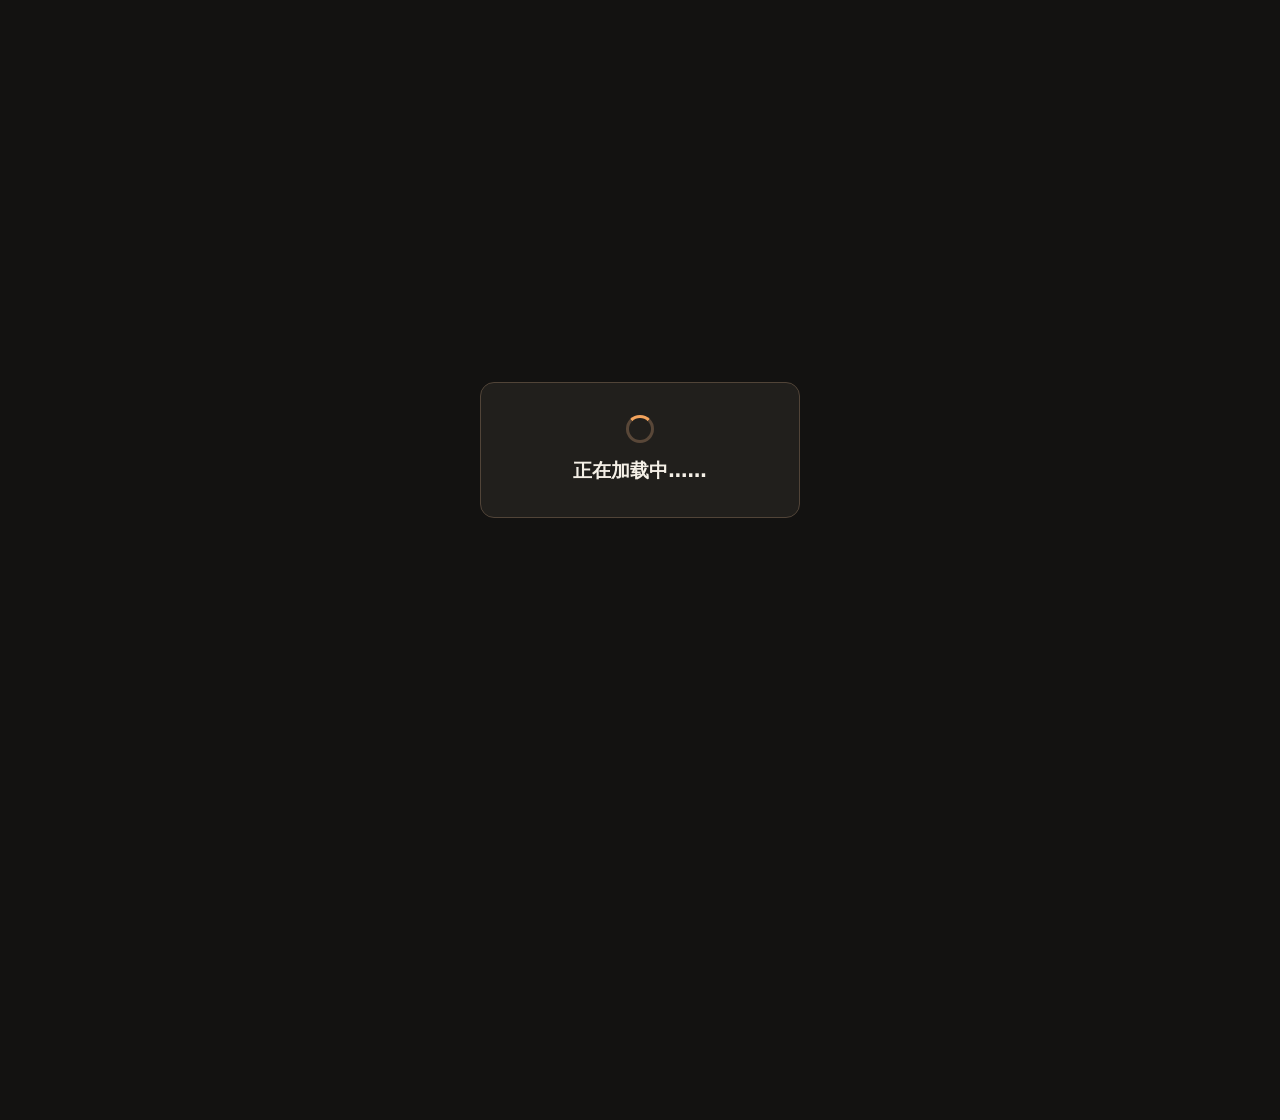
